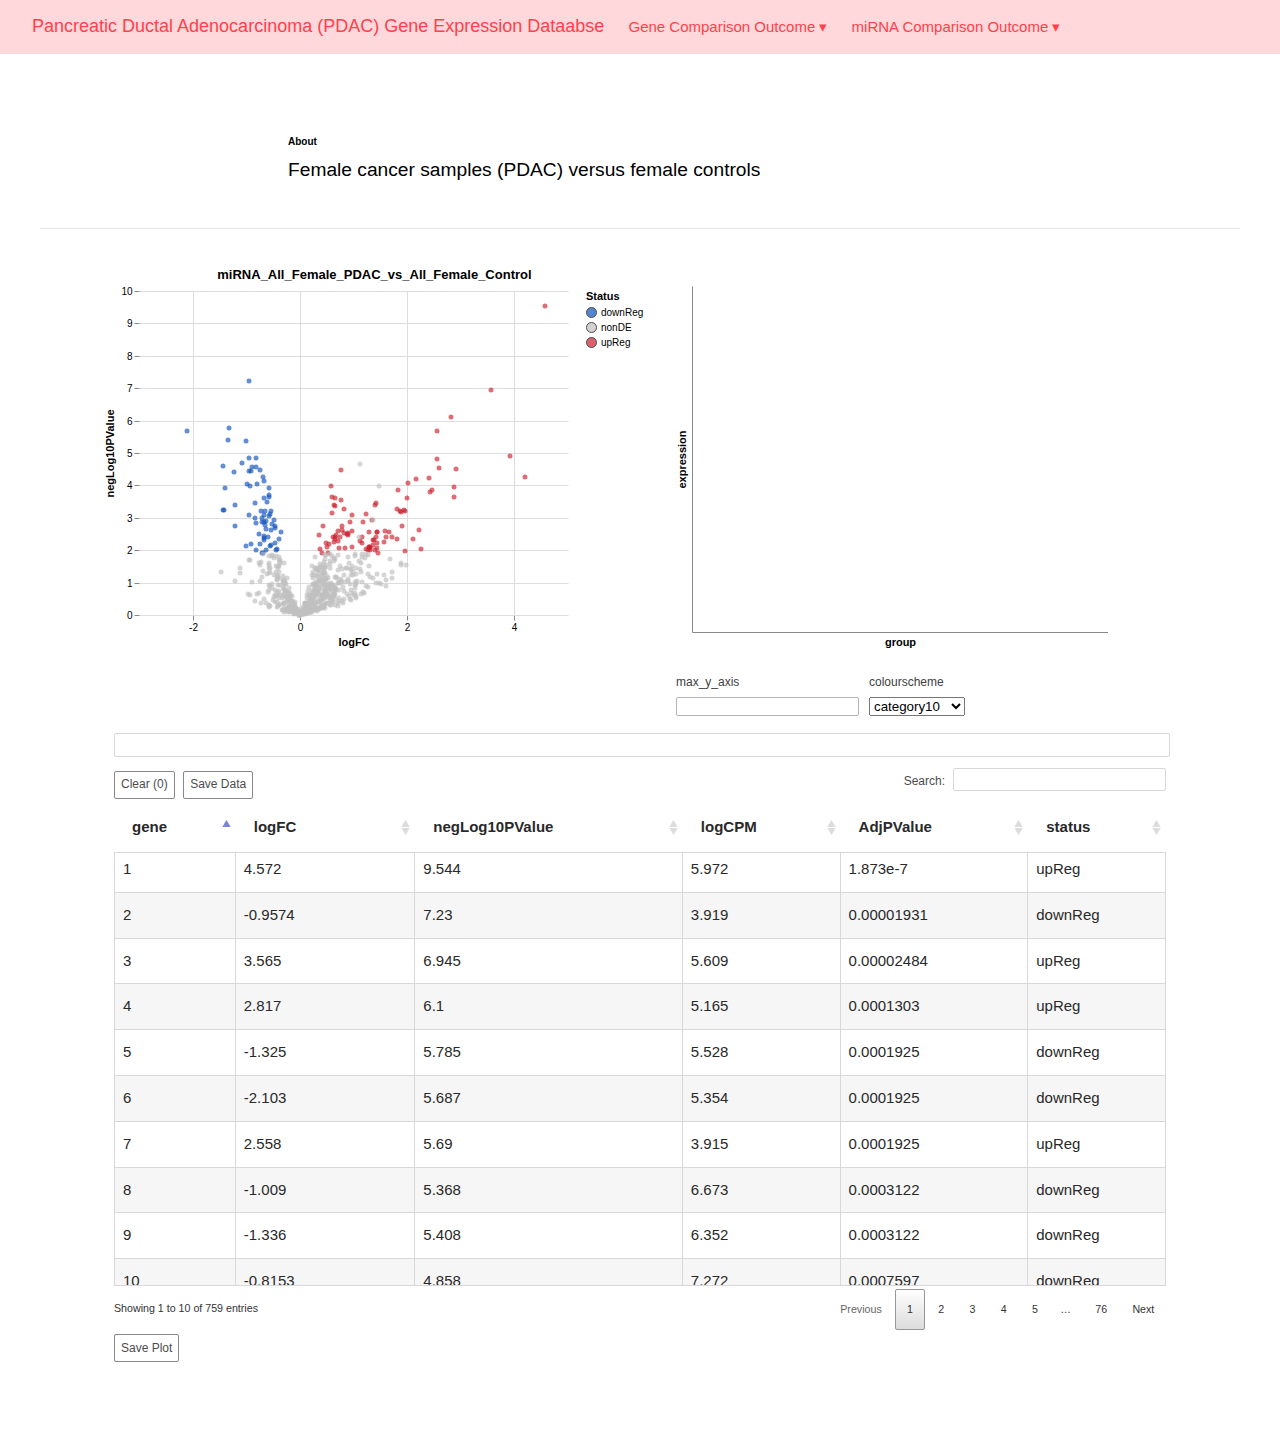
==== mirna_female_pdac.html @ bf3b990b "Add files via upload" ====
<!DOCTYPE html>

<html xmlns="http://www.w3.org/1999/xhtml" lang="" xml:lang="">

<head>
  <meta charset="utf-8"/>
  <meta name="viewport" content="width=device-width, initial-scale=1"/>
  <meta http-equiv="X-UA-Compatible" content="IE=Edge,chrome=1"/>
  <meta name="generator" content="distill" />

  <style type="text/css">
  /* Hide doc at startup (prevent jankiness while JS renders/transforms) */
  body {
    visibility: hidden;
  }
  </style>

 <!--radix_placeholder_import_source-->
 <!--/radix_placeholder_import_source-->

<style type="text/css">code{white-space: pre;}</style>
<style type="text/css" data-origin="pandoc">
pre > code.sourceCode { white-space: pre; position: relative; }
pre > code.sourceCode > span { display: inline-block; line-height: 1.25; }
pre > code.sourceCode > span:empty { height: 1.2em; }
.sourceCode { overflow: visible; }
code.sourceCode > span { color: inherit; text-decoration: inherit; }
div.sourceCode { margin: 1em 0; }
pre.sourceCode { margin: 0; }
@media screen {
div.sourceCode { overflow: auto; }
}
@media print {
pre > code.sourceCode { white-space: pre-wrap; }
pre > code.sourceCode > span { text-indent: -5em; padding-left: 5em; }
}
pre.numberSource code
  { counter-reset: source-line 0; }
pre.numberSource code > span
  { position: relative; left: -4em; counter-increment: source-line; }
pre.numberSource code > span > a:first-child::before
  { content: counter(source-line);
    position: relative; left: -1em; text-align: right; vertical-align: baseline;
    border: none; display: inline-block;
    -webkit-touch-callout: none; -webkit-user-select: none;
    -khtml-user-select: none; -moz-user-select: none;
    -ms-user-select: none; user-select: none;
    padding: 0 4px; width: 4em;
    color: #aaaaaa;
  }
pre.numberSource { margin-left: 3em; border-left: 1px solid #aaaaaa;  padding-left: 4px; }
div.sourceCode
  {   }
@media screen {
pre > code.sourceCode > span > a:first-child::before { text-decoration: underline; }
}
code span.al { color: #ad0000; } /* Alert */
code span.an { color: #5e5e5e; } /* Annotation */
code span.at { } /* Attribute */
code span.bn { color: #ad0000; } /* BaseN */
code span.bu { } /* BuiltIn */
code span.cf { color: #007ba5; } /* ControlFlow */
code span.ch { color: #20794d; } /* Char */
code span.cn { color: #8f5902; } /* Constant */
code span.co { color: #5e5e5e; } /* Comment */
code span.cv { color: #5e5e5e; font-style: italic; } /* CommentVar */
code span.do { color: #5e5e5e; font-style: italic; } /* Documentation */
code span.dt { color: #ad0000; } /* DataType */
code span.dv { color: #ad0000; } /* DecVal */
code span.er { color: #ad0000; } /* Error */
code span.ex { } /* Extension */
code span.fl { color: #ad0000; } /* Float */
code span.fu { color: #4758ab; } /* Function */
code span.im { } /* Import */
code span.in { color: #5e5e5e; } /* Information */
code span.kw { color: #007ba5; } /* Keyword */
code span.op { color: #5e5e5e; } /* Operator */
code span.ot { color: #007ba5; } /* Other */
code span.pp { color: #ad0000; } /* Preprocessor */
code span.sc { color: #5e5e5e; } /* SpecialChar */
code span.ss { color: #20794d; } /* SpecialString */
code span.st { color: #20794d; } /* String */
code span.va { color: #111111; } /* Variable */
code span.vs { color: #20794d; } /* VerbatimString */
code span.wa { color: #5e5e5e; font-style: italic; } /* Warning */
</style>


  <!--radix_placeholder_meta_tags-->
  <title>Pancreatic Ductal Adenocarcinoma (PDAC) Gene Expression Dataabse: About</title>

  <meta property="description" itemprop="description" content="Female cancer samples (PDAC) versus female controls"/>


  <!--  https://schema.org/Article -->
  <meta property="article:published" itemprop="datePublished" content="2022-06-15"/>
  <meta property="article:created" itemprop="dateCreated" content="2022-06-15"/>

  <!--  https://developers.facebook.com/docs/sharing/webmasters#markup -->
  <meta property="og:title" content="Pancreatic Ductal Adenocarcinoma (PDAC) Gene Expression Dataabse: About"/>
  <meta property="og:type" content="article"/>
  <meta property="og:description" content="Female cancer samples (PDAC) versus female controls"/>
  <meta property="og:locale" content="en_US"/>
  <meta property="og:site_name" content="Pancreatic Ductal Adenocarcinoma (PDAC) Gene Expression Dataabse"/>

  <!--  https://dev.twitter.com/cards/types/summary -->
  <meta property="twitter:card" content="summary"/>
  <meta property="twitter:title" content="Pancreatic Ductal Adenocarcinoma (PDAC) Gene Expression Dataabse: About"/>
  <meta property="twitter:description" content="Female cancer samples (PDAC) versus female controls"/>

  <!--/radix_placeholder_meta_tags-->
  <!--radix_placeholder_rmarkdown_metadata-->

  <script type="text/json" id="radix-rmarkdown-metadata">
  {"type":"list","attributes":{"names":{"type":"character","attributes":{},"value":["title","description","date","output"]}},"value":[{"type":"character","attributes":{},"value":["About"]},{"type":"character","attributes":{},"value":["Female cancer samples (PDAC) versus female controls"]},{"type":"character","attributes":{},"value":["2022-06-15"]},{"type":"character","attributes":{},"value":["distill::distill_article"]}]}
  </script>
  <!--/radix_placeholder_rmarkdown_metadata-->
  <!--radix_placeholder_navigation_in_header-->
  <meta name="distill:offset" content=""/>

  <script type="application/javascript">

    window.headroom_prevent_pin = false;

    window.document.addEventListener("DOMContentLoaded", function (event) {

      // initialize headroom for banner
      var header = $('header').get(0);
      var headerHeight = header.offsetHeight;
      var headroom = new Headroom(header, {
        tolerance: 5,
        onPin : function() {
          if (window.headroom_prevent_pin) {
            window.headroom_prevent_pin = false;
            headroom.unpin();
          }
        }
      });
      headroom.init();
      if(window.location.hash)
        headroom.unpin();
      $(header).addClass('headroom--transition');

      // offset scroll location for banner on hash change
      // (see: https://github.com/WickyNilliams/headroom.js/issues/38)
      window.addEventListener("hashchange", function(event) {
        window.scrollTo(0, window.pageYOffset - (headerHeight + 25));
      });

      // responsive menu
      $('.distill-site-header').each(function(i, val) {
        var topnav = $(this);
        var toggle = topnav.find('.nav-toggle');
        toggle.on('click', function() {
          topnav.toggleClass('responsive');
        });
      });

      // nav dropdowns
      $('.nav-dropbtn').click(function(e) {
        $(this).next('.nav-dropdown-content').toggleClass('nav-dropdown-active');
        $(this).parent().siblings('.nav-dropdown')
           .children('.nav-dropdown-content').removeClass('nav-dropdown-active');
      });
      $("body").click(function(e){
        $('.nav-dropdown-content').removeClass('nav-dropdown-active');
      });
      $(".nav-dropdown").click(function(e){
        e.stopPropagation();
      });
    });
  </script>

  <style type="text/css">

  /* Theme (user-documented overrideables for nav appearance) */

  .distill-site-nav {
    color: rgba(255, 255, 255, 0.8);
    background-color: #0F2E3D;
    font-size: 15px;
    font-weight: 300;
  }

  .distill-site-nav a {
    color: inherit;
    text-decoration: none;
  }

  .distill-site-nav a:hover {
    color: white;
  }

  @media print {
    .distill-site-nav {
      display: none;
    }
  }

  .distill-site-header {

  }

  .distill-site-footer {

  }


  /* Site Header */

  .distill-site-header {
    width: 100%;
    box-sizing: border-box;
    z-index: 3;
  }

  .distill-site-header .nav-left {
    display: inline-block;
    margin-left: 8px;
  }

  @media screen and (max-width: 768px) {
    .distill-site-header .nav-left {
      margin-left: 0;
    }
  }


  .distill-site-header .nav-right {
    float: right;
    margin-right: 8px;
  }

  .distill-site-header a,
  .distill-site-header .title {
    display: inline-block;
    text-align: center;
    padding: 14px 10px 14px 10px;
  }

  .distill-site-header .title {
    font-size: 18px;
    min-width: 150px;
  }

  .distill-site-header .logo {
    padding: 0;
  }

  .distill-site-header .logo img {
    display: none;
    max-height: 20px;
    width: auto;
    margin-bottom: -4px;
  }

  .distill-site-header .nav-image img {
    max-height: 18px;
    width: auto;
    display: inline-block;
    margin-bottom: -3px;
  }



  @media screen and (min-width: 1000px) {
    .distill-site-header .logo img {
      display: inline-block;
    }
    .distill-site-header .nav-left {
      margin-left: 20px;
    }
    .distill-site-header .nav-right {
      margin-right: 20px;
    }
    .distill-site-header .title {
      padding-left: 12px;
    }
  }


  .distill-site-header .nav-toggle {
    display: none;
  }

  .nav-dropdown {
    display: inline-block;
    position: relative;
  }

  .nav-dropdown .nav-dropbtn {
    border: none;
    outline: none;
    color: rgba(255, 255, 255, 0.8);
    padding: 16px 10px;
    background-color: transparent;
    font-family: inherit;
    font-size: inherit;
    font-weight: inherit;
    margin: 0;
    margin-top: 1px;
    z-index: 2;
  }

  .nav-dropdown-content {
    display: none;
    position: absolute;
    background-color: white;
    min-width: 200px;
    border: 1px solid rgba(0,0,0,0.15);
    border-radius: 4px;
    box-shadow: 0px 8px 16px 0px rgba(0,0,0,0.1);
    z-index: 1;
    margin-top: 2px;
    white-space: nowrap;
    padding-top: 4px;
    padding-bottom: 4px;
  }

  .nav-dropdown-content hr {
    margin-top: 4px;
    margin-bottom: 4px;
    border: none;
    border-bottom: 1px solid rgba(0, 0, 0, 0.1);
  }

  .nav-dropdown-active {
    display: block;
  }

  .nav-dropdown-content a, .nav-dropdown-content .nav-dropdown-header {
    color: black;
    padding: 6px 24px;
    text-decoration: none;
    display: block;
    text-align: left;
  }

  .nav-dropdown-content .nav-dropdown-header {
    display: block;
    padding: 5px 24px;
    padding-bottom: 0;
    text-transform: uppercase;
    font-size: 14px;
    color: #999999;
    white-space: nowrap;
  }

  .nav-dropdown:hover .nav-dropbtn {
    color: white;
  }

  .nav-dropdown-content a:hover {
    background-color: #ddd;
    color: black;
  }

  .nav-right .nav-dropdown-content {
    margin-left: -45%;
    right: 0;
  }

  @media screen and (max-width: 768px) {
    .distill-site-header a, .distill-site-header .nav-dropdown  {display: none;}
    .distill-site-header a.nav-toggle {
      float: right;
      display: block;
    }
    .distill-site-header .title {
      margin-left: 0;
    }
    .distill-site-header .nav-right {
      margin-right: 0;
    }
    .distill-site-header {
      overflow: hidden;
    }
    .nav-right .nav-dropdown-content {
      margin-left: 0;
    }
  }


  @media screen and (max-width: 768px) {
    .distill-site-header.responsive {position: relative; min-height: 500px; }
    .distill-site-header.responsive a.nav-toggle {
      position: absolute;
      right: 0;
      top: 0;
    }
    .distill-site-header.responsive a,
    .distill-site-header.responsive .nav-dropdown {
      display: block;
      text-align: left;
    }
    .distill-site-header.responsive .nav-left,
    .distill-site-header.responsive .nav-right {
      width: 100%;
    }
    .distill-site-header.responsive .nav-dropdown {float: none;}
    .distill-site-header.responsive .nav-dropdown-content {position: relative;}
    .distill-site-header.responsive .nav-dropdown .nav-dropbtn {
      display: block;
      width: 100%;
      text-align: left;
    }
  }

  /* Site Footer */

  .distill-site-footer {
    width: 100%;
    overflow: hidden;
    box-sizing: border-box;
    z-index: 3;
    margin-top: 30px;
    padding-top: 30px;
    padding-bottom: 30px;
    text-align: center;
  }

  /* Headroom */

  d-title {
    padding-top: 6rem;
  }

  @media print {
    d-title {
      padding-top: 4rem;
    }
  }

  .headroom {
    z-index: 1000;
    position: fixed;
    top: 0;
    left: 0;
    right: 0;
  }

  .headroom--transition {
    transition: all .4s ease-in-out;
  }

  .headroom--unpinned {
    top: -100px;
  }

  .headroom--pinned {
    top: 0;
  }

  /* adjust viewport for navbar height */
  /* helps vertically center bootstrap (non-distill) content */
  .min-vh-100 {
    min-height: calc(100vh - 100px) !important;
  }

  </style>

  <script src="site_libs/jquery-3.6.0/jquery-3.6.0.min.js"></script>
  <link href="site_libs/font-awesome-5.1.0/css/all.css" rel="stylesheet"/>
  <link href="site_libs/font-awesome-5.1.0/css/v4-shims.css" rel="stylesheet"/>
  <script src="site_libs/headroom-0.9.4/headroom.min.js"></script>
  <script src="site_libs/autocomplete-0.37.1/autocomplete.min.js"></script>
  <script src="site_libs/fuse-6.4.1/fuse.min.js"></script>

  <script type="application/javascript">

  function getMeta(metaName) {
    var metas = document.getElementsByTagName('meta');
    for (let i = 0; i < metas.length; i++) {
      if (metas[i].getAttribute('name') === metaName) {
        return metas[i].getAttribute('content');
      }
    }
    return '';
  }

  function offsetURL(url) {
    var offset = getMeta('distill:offset');
    return offset ? offset + '/' + url : url;
  }

  function createFuseIndex() {

    // create fuse index
    var options = {
      keys: [
        { name: 'title', weight: 20 },
        { name: 'categories', weight: 15 },
        { name: 'description', weight: 10 },
        { name: 'contents', weight: 5 },
      ],
      ignoreLocation: true,
      threshold: 0
    };
    var fuse = new window.Fuse([], options);

    // fetch the main search.json
    return fetch(offsetURL('search.json'))
      .then(function(response) {
        if (response.status == 200) {
          return response.json().then(function(json) {
            // index main articles
            json.articles.forEach(function(article) {
              fuse.add(article);
            });
            // download collections and index their articles
            return Promise.all(json.collections.map(function(collection) {
              return fetch(offsetURL(collection)).then(function(response) {
                if (response.status === 200) {
                  return response.json().then(function(articles) {
                    articles.forEach(function(article) {
                      fuse.add(article);
                    });
                  })
                } else {
                  return Promise.reject(
                    new Error('Unexpected status from search index request: ' +
                              response.status)
                  );
                }
              });
            })).then(function() {
              return fuse;
            });
          });

        } else {
          return Promise.reject(
            new Error('Unexpected status from search index request: ' +
                        response.status)
          );
        }
      });
  }

  window.document.addEventListener("DOMContentLoaded", function (event) {

    // get search element (bail if we don't have one)
    var searchEl = window.document.getElementById('distill-search');
    if (!searchEl)
      return;

    createFuseIndex()
      .then(function(fuse) {

        // make search box visible
        searchEl.classList.remove('hidden');

        // initialize autocomplete
        var options = {
          autoselect: true,
          hint: false,
          minLength: 2,
        };
        window.autocomplete(searchEl, options, [{
          source: function(query, callback) {
            const searchOptions = {
              isCaseSensitive: false,
              shouldSort: true,
              minMatchCharLength: 2,
              limit: 10,
            };
            var results = fuse.search(query, searchOptions);
            callback(results
              .map(function(result) { return result.item; })
            );
          },
          templates: {
            suggestion: function(suggestion) {
              var img = suggestion.preview && Object.keys(suggestion.preview).length > 0
                ? `<img src="${offsetURL(suggestion.preview)}"</img>`
                : '';
              var html = `
                <div class="search-item">
                  <h3>${suggestion.title}</h3>
                  <div class="search-item-description">
                    ${suggestion.description || ''}
                  </div>
                  <div class="search-item-preview">
                    ${img}
                  </div>
                </div>
              `;
              return html;
            }
          }
        }]).on('autocomplete:selected', function(event, suggestion) {
          window.location.href = offsetURL(suggestion.path);
        });
        // remove inline display style on autocompleter (we want to
        // manage responsive display via css)
        $('.algolia-autocomplete').css("display", "");
      })
      .catch(function(error) {
        console.log(error);
      });

  });

  </script>

  <style type="text/css">

  .nav-search {
    font-size: x-small;
  }

  /* Algolioa Autocomplete */

  .algolia-autocomplete {
    display: inline-block;
    margin-left: 10px;
    vertical-align: sub;
    background-color: white;
    color: black;
    padding: 6px;
    padding-top: 8px;
    padding-bottom: 0;
    border-radius: 6px;
    border: 1px #0F2E3D solid;
    width: 180px;
  }


  @media screen and (max-width: 768px) {
    .distill-site-nav .algolia-autocomplete {
      display: none;
      visibility: hidden;
    }
    .distill-site-nav.responsive .algolia-autocomplete {
      display: inline-block;
      visibility: visible;
    }
    .distill-site-nav.responsive .algolia-autocomplete .aa-dropdown-menu {
      margin-left: 0;
      width: 400px;
      max-height: 400px;
    }
  }

  .algolia-autocomplete .aa-input, .algolia-autocomplete .aa-hint {
    width: 90%;
    outline: none;
    border: none;
  }

  .algolia-autocomplete .aa-hint {
    color: #999;
  }
  .algolia-autocomplete .aa-dropdown-menu {
    width: 550px;
    max-height: 70vh;
    overflow-x: visible;
    overflow-y: scroll;
    padding: 5px;
    margin-top: 3px;
    margin-left: -150px;
    background-color: #fff;
    border-radius: 5px;
    border: 1px solid #999;
    border-top: none;
  }

  .algolia-autocomplete .aa-dropdown-menu .aa-suggestion {
    cursor: pointer;
    padding: 5px 4px;
    border-bottom: 1px solid #eee;
  }

  .algolia-autocomplete .aa-dropdown-menu .aa-suggestion:last-of-type {
    border-bottom: none;
    margin-bottom: 2px;
  }

  .algolia-autocomplete .aa-dropdown-menu .aa-suggestion .search-item {
    overflow: hidden;
    font-size: 0.8em;
    line-height: 1.4em;
  }

  .algolia-autocomplete .aa-dropdown-menu .aa-suggestion .search-item h3 {
    font-size: 1rem;
    margin-block-start: 0;
    margin-block-end: 5px;
  }

  .algolia-autocomplete .aa-dropdown-menu .aa-suggestion .search-item-description {
    display: inline-block;
    overflow: hidden;
    height: 2.8em;
    width: 80%;
    margin-right: 4%;
  }

  .algolia-autocomplete .aa-dropdown-menu .aa-suggestion .search-item-preview {
    display: inline-block;
    width: 15%;
  }

  .algolia-autocomplete .aa-dropdown-menu .aa-suggestion .search-item-preview img {
    height: 3em;
    width: auto;
    display: none;
  }

  .algolia-autocomplete .aa-dropdown-menu .aa-suggestion .search-item-preview img[src] {
    display: initial;
  }

  .algolia-autocomplete .aa-dropdown-menu .aa-suggestion.aa-cursor {
    background-color: #eee;
  }
  .algolia-autocomplete .aa-dropdown-menu .aa-suggestion em {
    font-weight: bold;
    font-style: normal;
  }

  </style>


  <!--/radix_placeholder_navigation_in_header-->
  <!--radix_placeholder_distill-->

  <style type="text/css">

  body {
    background-color: white;
  }

  .pandoc-table {
    width: 100%;
  }

  .pandoc-table>caption {
    margin-bottom: 10px;
  }

  .pandoc-table th:not([align]) {
    text-align: left;
  }

  .pagedtable-footer {
    font-size: 15px;
  }

  d-byline .byline {
    grid-template-columns: 2fr 2fr;
  }

  d-byline .byline h3 {
    margin-block-start: 1.5em;
  }

  d-byline .byline .authors-affiliations h3 {
    margin-block-start: 0.5em;
  }

  .authors-affiliations .orcid-id {
    width: 16px;
    height:16px;
    margin-left: 4px;
    margin-right: 4px;
    vertical-align: middle;
    padding-bottom: 2px;
  }

  d-title .dt-tags {
    margin-top: 1em;
    grid-column: text;
  }

  .dt-tags .dt-tag {
    text-decoration: none;
    display: inline-block;
    color: rgba(0,0,0,0.6);
    padding: 0em 0.4em;
    margin-right: 0.5em;
    margin-bottom: 0.4em;
    font-size: 70%;
    border: 1px solid rgba(0,0,0,0.2);
    border-radius: 3px;
    text-transform: uppercase;
    font-weight: 500;
  }

  d-article table.gt_table td,
  d-article table.gt_table th {
    border-bottom: none;
  }

  .html-widget {
    margin-bottom: 2.0em;
  }

  .l-screen-inset {
    padding-right: 16px;
  }

  .l-screen .caption {
    margin-left: 10px;
  }

  .shaded {
    background: rgb(247, 247, 247);
    padding-top: 20px;
    padding-bottom: 20px;
    border-top: 1px solid rgba(0, 0, 0, 0.1);
    border-bottom: 1px solid rgba(0, 0, 0, 0.1);
  }

  .shaded .html-widget {
    margin-bottom: 0;
    border: 1px solid rgba(0, 0, 0, 0.1);
  }

  .shaded .shaded-content {
    background: white;
  }

  .text-output {
    margin-top: 0;
    line-height: 1.5em;
  }

  .hidden {
    display: none !important;
  }

  d-article {
    padding-top: 2.5rem;
    padding-bottom: 30px;
  }

  d-appendix {
    padding-top: 30px;
  }

  d-article>p>img {
    width: 100%;
  }

  d-article h2 {
    margin: 1rem 0 1.5rem 0;
  }

  d-article h3 {
    margin-top: 1.5rem;
  }

  d-article iframe {
    border: 1px solid rgba(0, 0, 0, 0.1);
    margin-bottom: 2.0em;
    width: 100%;
  }

  /* Tweak code blocks */

  d-article div.sourceCode code,
  d-article pre code {
    font-family: Consolas, Monaco, 'Andale Mono', 'Ubuntu Mono', monospace;
  }

  d-article pre,
  d-article div.sourceCode,
  d-article div.sourceCode pre {
    overflow: auto;
  }

  d-article div.sourceCode {
    background-color: white;
  }

  d-article div.sourceCode pre {
    padding-left: 10px;
    font-size: 12px;
    border-left: 2px solid rgba(0,0,0,0.1);
  }

  d-article pre {
    font-size: 12px;
    color: black;
    background: none;
    margin-top: 0;
    text-align: left;
    white-space: pre;
    word-spacing: normal;
    word-break: normal;
    word-wrap: normal;
    line-height: 1.5;

    -moz-tab-size: 4;
    -o-tab-size: 4;
    tab-size: 4;

    -webkit-hyphens: none;
    -moz-hyphens: none;
    -ms-hyphens: none;
    hyphens: none;
  }

  d-article pre a {
    border-bottom: none;
  }

  d-article pre a:hover {
    border-bottom: none;
    text-decoration: underline;
  }

  d-article details {
    grid-column: text;
    margin-bottom: 0.8em;
  }

  @media(min-width: 768px) {

  d-article pre,
  d-article div.sourceCode,
  d-article div.sourceCode pre {
    overflow: visible !important;
  }

  d-article div.sourceCode pre {
    padding-left: 18px;
    font-size: 14px;
  }

  d-article pre {
    font-size: 14px;
  }

  }

  figure img.external {
    background: white;
    border: 1px solid rgba(0, 0, 0, 0.1);
    box-shadow: 0 1px 8px rgba(0, 0, 0, 0.1);
    padding: 18px;
    box-sizing: border-box;
  }

  /* CSS for d-contents */

  .d-contents {
    grid-column: text;
    color: rgba(0,0,0,0.8);
    font-size: 0.9em;
    padding-bottom: 1em;
    margin-bottom: 1em;
    padding-bottom: 0.5em;
    margin-bottom: 1em;
    padding-left: 0.25em;
    justify-self: start;
  }

  @media(min-width: 1000px) {
    .d-contents.d-contents-float {
      height: 0;
      grid-column-start: 1;
      grid-column-end: 4;
      justify-self: center;
      padding-right: 3em;
      padding-left: 2em;
    }
  }

  .d-contents nav h3 {
    font-size: 18px;
    margin-top: 0;
    margin-bottom: 1em;
  }

  .d-contents li {
    list-style-type: none
  }

  .d-contents nav > ul {
    padding-left: 0;
  }

  .d-contents ul {
    padding-left: 1em
  }

  .d-contents nav ul li {
    margin-top: 0.6em;
    margin-bottom: 0.2em;
  }

  .d-contents nav a {
    font-size: 13px;
    border-bottom: none;
    text-decoration: none
    color: rgba(0, 0, 0, 0.8);
  }

  .d-contents nav a:hover {
    text-decoration: underline solid rgba(0, 0, 0, 0.6)
  }

  .d-contents nav > ul > li > a {
    font-weight: 600;
  }

  .d-contents nav > ul > li > ul {
    font-weight: inherit;
  }

  .d-contents nav > ul > li > ul > li {
    margin-top: 0.2em;
  }


  .d-contents nav ul {
    margin-top: 0;
    margin-bottom: 0.25em;
  }

  .d-article-with-toc h2:nth-child(2) {
    margin-top: 0;
  }


  /* Figure */

  .figure {
    position: relative;
    margin-bottom: 2.5em;
    margin-top: 1.5em;
  }

  .figure img {
    width: 100%;
  }

  .figure .caption {
    color: rgba(0, 0, 0, 0.6);
    font-size: 12px;
    line-height: 1.5em;
  }

  .figure img.external {
    background: white;
    border: 1px solid rgba(0, 0, 0, 0.1);
    box-shadow: 0 1px 8px rgba(0, 0, 0, 0.1);
    padding: 18px;
    box-sizing: border-box;
  }

  .figure .caption a {
    color: rgba(0, 0, 0, 0.6);
  }

  .figure .caption b,
  .figure .caption strong, {
    font-weight: 600;
    color: rgba(0, 0, 0, 1.0);
  }

  /* Citations */

  d-article .citation {
    color: inherit;
    cursor: inherit;
  }

  div.hanging-indent{
    margin-left: 1em; text-indent: -1em;
  }

  /* Citation hover box */

  .tippy-box[data-theme~=light-border] {
    background-color: rgba(250, 250, 250, 0.95);
  }

  .tippy-content > p {
    margin-bottom: 0;
    padding: 2px;
  }


  /* Tweak 1000px media break to show more text */

  @media(min-width: 1000px) {
    .base-grid,
    distill-header,
    d-title,
    d-abstract,
    d-article,
    d-appendix,
    distill-appendix,
    d-byline,
    d-footnote-list,
    d-citation-list,
    distill-footer {
      grid-template-columns: [screen-start] 1fr [page-start kicker-start] 80px [middle-start] 50px [text-start kicker-end] 65px 65px 65px 65px 65px 65px 65px 65px [text-end gutter-start] 65px [middle-end] 65px [page-end gutter-end] 1fr [screen-end];
      grid-column-gap: 16px;
    }

    .grid {
      grid-column-gap: 16px;
    }

    d-article {
      font-size: 1.06rem;
      line-height: 1.7em;
    }
    figure .caption, .figure .caption, figure figcaption {
      font-size: 13px;
    }
  }

  @media(min-width: 1180px) {
    .base-grid,
    distill-header,
    d-title,
    d-abstract,
    d-article,
    d-appendix,
    distill-appendix,
    d-byline,
    d-footnote-list,
    d-citation-list,
    distill-footer {
      grid-template-columns: [screen-start] 1fr [page-start kicker-start] 60px [middle-start] 60px [text-start kicker-end] 60px 60px 60px 60px 60px 60px 60px 60px [text-end gutter-start] 60px [middle-end] 60px [page-end gutter-end] 1fr [screen-end];
      grid-column-gap: 32px;
    }

    .grid {
      grid-column-gap: 32px;
    }
  }


  /* Get the citation styles for the appendix (not auto-injected on render since
     we do our own rendering of the citation appendix) */

  d-appendix .citation-appendix,
  .d-appendix .citation-appendix {
    font-size: 11px;
    line-height: 15px;
    border-left: 1px solid rgba(0, 0, 0, 0.1);
    padding-left: 18px;
    border: 1px solid rgba(0,0,0,0.1);
    background: rgba(0, 0, 0, 0.02);
    padding: 10px 18px;
    border-radius: 3px;
    color: rgba(150, 150, 150, 1);
    overflow: hidden;
    margin-top: -12px;
    white-space: pre-wrap;
    word-wrap: break-word;
  }

  /* Include appendix styles here so they can be overridden */

  d-appendix {
    contain: layout style;
    font-size: 0.8em;
    line-height: 1.7em;
    margin-top: 60px;
    margin-bottom: 0;
    border-top: 1px solid rgba(0, 0, 0, 0.1);
    color: rgba(0,0,0,0.5);
    padding-top: 60px;
    padding-bottom: 48px;
  }

  d-appendix h3 {
    grid-column: page-start / text-start;
    font-size: 15px;
    font-weight: 500;
    margin-top: 1em;
    margin-bottom: 0;
    color: rgba(0,0,0,0.65);
  }

  d-appendix h3 + * {
    margin-top: 1em;
  }

  d-appendix ol {
    padding: 0 0 0 15px;
  }

  @media (min-width: 768px) {
    d-appendix ol {
      padding: 0 0 0 30px;
      margin-left: -30px;
    }
  }

  d-appendix li {
    margin-bottom: 1em;
  }

  d-appendix a {
    color: rgba(0, 0, 0, 0.6);
  }

  d-appendix > * {
    grid-column: text;
  }

  d-appendix > d-footnote-list,
  d-appendix > d-citation-list,
  d-appendix > distill-appendix {
    grid-column: screen;
  }

  /* Include footnote styles here so they can be overridden */

  d-footnote-list {
    contain: layout style;
  }

  d-footnote-list > * {
    grid-column: text;
  }

  d-footnote-list a.footnote-backlink {
    color: rgba(0,0,0,0.3);
    padding-left: 0.5em;
  }



  /* Anchor.js */

  .anchorjs-link {
    /*transition: all .25s linear; */
    text-decoration: none;
    border-bottom: none;
  }
  *:hover > .anchorjs-link {
    margin-left: -1.125em !important;
    text-decoration: none;
    border-bottom: none;
  }

  /* Social footer */

  .social_footer {
    margin-top: 30px;
    margin-bottom: 0;
    color: rgba(0,0,0,0.67);
  }

  .disqus-comments {
    margin-right: 30px;
  }

  .disqus-comment-count {
    border-bottom: 1px solid rgba(0, 0, 0, 0.4);
    cursor: pointer;
  }

  #disqus_thread {
    margin-top: 30px;
  }

  .article-sharing a {
    border-bottom: none;
    margin-right: 8px;
  }

  .article-sharing a:hover {
    border-bottom: none;
  }

  .sidebar-section.subscribe {
    font-size: 12px;
    line-height: 1.6em;
  }

  .subscribe p {
    margin-bottom: 0.5em;
  }


  .article-footer .subscribe {
    font-size: 15px;
    margin-top: 45px;
  }


  .sidebar-section.custom {
    font-size: 12px;
    line-height: 1.6em;
  }

  .custom p {
    margin-bottom: 0.5em;
  }

  /* Styles for listing layout (hide title) */
  .layout-listing d-title, .layout-listing .d-title {
    display: none;
  }

  /* Styles for posts lists (not auto-injected) */


  .posts-with-sidebar {
    padding-left: 45px;
    padding-right: 45px;
  }

  .posts-list .description h2,
  .posts-list .description p {
    font-family: -apple-system, BlinkMacSystemFont, "Segoe UI", Roboto, Oxygen, Ubuntu, Cantarell, "Fira Sans", "Droid Sans", "Helvetica Neue", Arial, sans-serif;
  }

  .posts-list .description h2 {
    font-weight: 700;
    border-bottom: none;
    padding-bottom: 0;
  }

  .posts-list h2.post-tag {
    border-bottom: 1px solid rgba(0, 0, 0, 0.2);
    padding-bottom: 12px;
  }
  .posts-list {
    margin-top: 60px;
    margin-bottom: 24px;
  }

  .posts-list .post-preview {
    text-decoration: none;
    overflow: hidden;
    display: block;
    border-bottom: 1px solid rgba(0, 0, 0, 0.1);
    padding: 24px 0;
  }

  .post-preview-last {
    border-bottom: none !important;
  }

  .posts-list .posts-list-caption {
    grid-column: screen;
    font-weight: 400;
  }

  .posts-list .post-preview h2 {
    margin: 0 0 6px 0;
    line-height: 1.2em;
    font-style: normal;
    font-size: 24px;
  }

  .posts-list .post-preview p {
    margin: 0 0 12px 0;
    line-height: 1.4em;
    font-size: 16px;
  }

  .posts-list .post-preview .thumbnail {
    box-sizing: border-box;
    margin-bottom: 24px;
    position: relative;
    max-width: 500px;
  }
  .posts-list .post-preview img {
    width: 100%;
    display: block;
  }

  .posts-list .metadata {
    font-size: 12px;
    line-height: 1.4em;
    margin-bottom: 18px;
  }

  .posts-list .metadata > * {
    display: inline-block;
  }

  .posts-list .metadata .publishedDate {
    margin-right: 2em;
  }

  .posts-list .metadata .dt-authors {
    display: block;
    margin-top: 0.3em;
    margin-right: 2em;
  }

  .posts-list .dt-tags {
    display: block;
    line-height: 1em;
  }

  .posts-list .dt-tags .dt-tag {
    display: inline-block;
    color: rgba(0,0,0,0.6);
    padding: 0.3em 0.4em;
    margin-right: 0.2em;
    margin-bottom: 0.4em;
    font-size: 60%;
    border: 1px solid rgba(0,0,0,0.2);
    border-radius: 3px;
    text-transform: uppercase;
    font-weight: 500;
  }

  .posts-list img {
    opacity: 1;
  }

  .posts-list img[data-src] {
    opacity: 0;
  }

  .posts-more {
    clear: both;
  }


  .posts-sidebar {
    font-size: 16px;
  }

  .posts-sidebar h3 {
    font-size: 16px;
    margin-top: 0;
    margin-bottom: 0.5em;
    font-weight: 400;
    text-transform: uppercase;
  }

  .sidebar-section {
    margin-bottom: 30px;
  }

  .categories ul {
    list-style-type: none;
    margin: 0;
    padding: 0;
  }

  .categories li {
    color: rgba(0, 0, 0, 0.8);
    margin-bottom: 0;
  }

  .categories li>a {
    border-bottom: none;
  }

  .categories li>a:hover {
    border-bottom: 1px solid rgba(0, 0, 0, 0.4);
  }

  .categories .active {
    font-weight: 600;
  }

  .categories .category-count {
    color: rgba(0, 0, 0, 0.4);
  }


  @media(min-width: 768px) {
    .posts-list .post-preview h2 {
      font-size: 26px;
    }
    .posts-list .post-preview .thumbnail {
      float: right;
      width: 30%;
      margin-bottom: 0;
    }
    .posts-list .post-preview .description {
      float: left;
      width: 45%;
    }
    .posts-list .post-preview .metadata {
      float: left;
      width: 20%;
      margin-top: 8px;
    }
    .posts-list .post-preview p {
      margin: 0 0 12px 0;
      line-height: 1.5em;
      font-size: 16px;
    }
    .posts-with-sidebar .posts-list {
      float: left;
      width: 75%;
    }
    .posts-with-sidebar .posts-sidebar {
      float: right;
      width: 20%;
      margin-top: 60px;
      padding-top: 24px;
      padding-bottom: 24px;
    }
  }


  /* Improve display for browsers without grid (IE/Edge <= 15) */

  .downlevel {
    line-height: 1.6em;
    font-family: -apple-system, BlinkMacSystemFont, "Segoe UI", Roboto, Oxygen, Ubuntu, Cantarell, "Fira Sans", "Droid Sans", "Helvetica Neue", Arial, sans-serif;
    margin: 0;
  }

  .downlevel .d-title {
    padding-top: 6rem;
    padding-bottom: 1.5rem;
  }

  .downlevel .d-title h1 {
    font-size: 50px;
    font-weight: 700;
    line-height: 1.1em;
    margin: 0 0 0.5rem;
  }

  .downlevel .d-title p {
    font-weight: 300;
    font-size: 1.2rem;
    line-height: 1.55em;
    margin-top: 0;
  }

  .downlevel .d-byline {
    padding-top: 0.8em;
    padding-bottom: 0.8em;
    font-size: 0.8rem;
    line-height: 1.8em;
  }

  .downlevel .section-separator {
    border: none;
    border-top: 1px solid rgba(0, 0, 0, 0.1);
  }

  .downlevel .d-article {
    font-size: 1.06rem;
    line-height: 1.7em;
    padding-top: 1rem;
    padding-bottom: 2rem;
  }


  .downlevel .d-appendix {
    padding-left: 0;
    padding-right: 0;
    max-width: none;
    font-size: 0.8em;
    line-height: 1.7em;
    margin-bottom: 0;
    color: rgba(0,0,0,0.5);
    padding-top: 40px;
    padding-bottom: 48px;
  }

  .downlevel .footnotes ol {
    padding-left: 13px;
  }

  .downlevel .base-grid,
  .downlevel .distill-header,
  .downlevel .d-title,
  .downlevel .d-abstract,
  .downlevel .d-article,
  .downlevel .d-appendix,
  .downlevel .distill-appendix,
  .downlevel .d-byline,
  .downlevel .d-footnote-list,
  .downlevel .d-citation-list,
  .downlevel .distill-footer,
  .downlevel .appendix-bottom,
  .downlevel .posts-container {
    padding-left: 40px;
    padding-right: 40px;
  }

  @media(min-width: 768px) {
    .downlevel .base-grid,
    .downlevel .distill-header,
    .downlevel .d-title,
    .downlevel .d-abstract,
    .downlevel .d-article,
    .downlevel .d-appendix,
    .downlevel .distill-appendix,
    .downlevel .d-byline,
    .downlevel .d-footnote-list,
    .downlevel .d-citation-list,
    .downlevel .distill-footer,
    .downlevel .appendix-bottom,
    .downlevel .posts-container {
    padding-left: 150px;
    padding-right: 150px;
    max-width: 900px;
  }
  }

  .downlevel pre code {
    display: block;
    border-left: 2px solid rgba(0, 0, 0, .1);
    padding: 0 0 0 20px;
    font-size: 14px;
  }

  .downlevel code, .downlevel pre {
    color: black;
    background: none;
    font-family: Consolas, Monaco, 'Andale Mono', 'Ubuntu Mono', monospace;
    text-align: left;
    white-space: pre;
    word-spacing: normal;
    word-break: normal;
    word-wrap: normal;
    line-height: 1.5;

    -moz-tab-size: 4;
    -o-tab-size: 4;
    tab-size: 4;

    -webkit-hyphens: none;
    -moz-hyphens: none;
    -ms-hyphens: none;
    hyphens: none;
  }

  .downlevel .posts-list .post-preview {
    color: inherit;
  }



  </style>

  <script type="application/javascript">

  function is_downlevel_browser() {
    if (bowser.isUnsupportedBrowser({ msie: "12", msedge: "16"},
                                   window.navigator.userAgent)) {
      return true;
    } else {
      return window.load_distill_framework === undefined;
    }
  }

  // show body when load is complete
  function on_load_complete() {

    // add anchors
    if (window.anchors) {
      window.anchors.options.placement = 'left';
      window.anchors.add('d-article > h2, d-article > h3, d-article > h4, d-article > h5');
    }


    // set body to visible
    document.body.style.visibility = 'visible';

    // force redraw for leaflet widgets
    if (window.HTMLWidgets) {
      var maps = window.HTMLWidgets.findAll(".leaflet");
      $.each(maps, function(i, el) {
        var map = this.getMap();
        map.invalidateSize();
        map.eachLayer(function(layer) {
          if (layer instanceof L.TileLayer)
            layer.redraw();
        });
      });
    }

    // trigger 'shown' so htmlwidgets resize
    $('d-article').trigger('shown');
  }

  function init_distill() {

    init_common();

    // create front matter
    var front_matter = $('<d-front-matter></d-front-matter>');
    $('#distill-front-matter').wrap(front_matter);

    // create d-title
    $('.d-title').changeElementType('d-title');

    // create d-byline
    var byline = $('<d-byline></d-byline>');
    $('.d-byline').replaceWith(byline);

    // create d-article
    var article = $('<d-article></d-article>');
    $('.d-article').wrap(article).children().unwrap();

    // move posts container into article
    $('.posts-container').appendTo($('d-article'));

    // create d-appendix
    $('.d-appendix').changeElementType('d-appendix');

    // flag indicating that we have appendix items
    var appendix = $('.appendix-bottom').children('h3').length > 0;

    // replace footnotes with <d-footnote>
    $('.footnote-ref').each(function(i, val) {
      appendix = true;
      var href = $(this).attr('href');
      var id = href.replace('#', '');
      var fn = $('#' + id);
      var fn_p = $('#' + id + '>p');
      fn_p.find('.footnote-back').remove();
      var text = fn_p.html();
      var dtfn = $('<d-footnote></d-footnote>');
      dtfn.html(text);
      $(this).replaceWith(dtfn);
    });
    // remove footnotes
    $('.footnotes').remove();

    // move refs into #references-listing
    $('#references-listing').replaceWith($('#refs'));

    $('h1.appendix, h2.appendix').each(function(i, val) {
      $(this).changeElementType('h3');
    });
    $('h3.appendix').each(function(i, val) {
      var id = $(this).attr('id');
      $('.d-contents a[href="#' + id + '"]').parent().remove();
      appendix = true;
      $(this).nextUntil($('h1, h2, h3')).addBack().appendTo($('d-appendix'));
    });

    // show d-appendix if we have appendix content
    $("d-appendix").css('display', appendix ? 'grid' : 'none');

    // localize layout chunks to just output
    $('.layout-chunk').each(function(i, val) {

      // capture layout
      var layout = $(this).attr('data-layout');

      // apply layout to markdown level block elements
      var elements = $(this).children().not('details, div.sourceCode, pre, script');
      elements.each(function(i, el) {
        var layout_div = $('<div class="' + layout + '"></div>');
        if (layout_div.hasClass('shaded')) {
          var shaded_content = $('<div class="shaded-content"></div>');
          $(this).wrap(shaded_content);
          $(this).parent().wrap(layout_div);
        } else {
          $(this).wrap(layout_div);
        }
      });


      // unwrap the layout-chunk div
      $(this).children().unwrap();
    });

    // remove code block used to force  highlighting css
    $('.distill-force-highlighting-css').parent().remove();

    // remove empty line numbers inserted by pandoc when using a
    // custom syntax highlighting theme
    $('code.sourceCode a:empty').remove();

    // load distill framework
    load_distill_framework();

    // wait for window.distillRunlevel == 4 to do post processing
    function distill_post_process() {

      if (!window.distillRunlevel || window.distillRunlevel < 4)
        return;

      // hide author/affiliations entirely if we have no authors
      var front_matter = JSON.parse($("#distill-front-matter").html());
      var have_authors = front_matter.authors && front_matter.authors.length > 0;
      if (!have_authors)
        $('d-byline').addClass('hidden');

      // article with toc class
      $('.d-contents').parent().addClass('d-article-with-toc');

      // strip links that point to #
      $('.authors-affiliations').find('a[href="#"]').removeAttr('href');

      // add orcid ids
      $('.authors-affiliations').find('.author').each(function(i, el) {
        var orcid_id = front_matter.authors[i].orcidID;
        if (orcid_id) {
          var a = $('<a></a>');
          a.attr('href', 'https://orcid.org/' + orcid_id);
          var img = $('<img></img>');
          img.addClass('orcid-id');
          img.attr('alt', 'ORCID ID');
          img.attr('src','[data-uri]');
          a.append(img);
          $(this).append(a);
        }
      });

      // hide elements of author/affiliations grid that have no value
      function hide_byline_column(caption) {
        $('d-byline').find('h3:contains("' + caption + '")').parent().css('visibility', 'hidden');
      }

      // affiliations
      var have_affiliations = false;
      for (var i = 0; i<front_matter.authors.length; ++i) {
        var author = front_matter.authors[i];
        if (author.affiliation !== "&nbsp;") {
          have_affiliations = true;
          break;
        }
      }
      if (!have_affiliations)
        $('d-byline').find('h3:contains("Affiliations")').css('visibility', 'hidden');

      // published date
      if (!front_matter.publishedDate)
        hide_byline_column("Published");

      // document object identifier
      var doi = $('d-byline').find('h3:contains("DOI")');
      var doi_p = doi.next().empty();
      if (!front_matter.doi) {
        // if we have a citation and valid citationText then link to that
        if ($('#citation').length > 0 && front_matter.citationText) {
          doi.html('Citation');
          $('<a href="#citation"></a>')
            .text(front_matter.citationText)
            .appendTo(doi_p);
        } else {
          hide_byline_column("DOI");
        }
      } else {
        $('<a></a>')
           .attr('href', "https://doi.org/" + front_matter.doi)
           .html(front_matter.doi)
           .appendTo(doi_p);
      }

       // change plural form of authors/affiliations
      if (front_matter.authors.length === 1) {
        var grid = $('.authors-affiliations');
        grid.children('h3:contains("Authors")').text('Author');
        grid.children('h3:contains("Affiliations")').text('Affiliation');
      }

      // remove d-appendix and d-footnote-list local styles
      $('d-appendix > style:first-child').remove();
      $('d-footnote-list > style:first-child').remove();

      // move appendix-bottom entries to the bottom
      $('.appendix-bottom').appendTo('d-appendix').children().unwrap();
      $('.appendix-bottom').remove();

      // hoverable references
      $('span.citation[data-cites]').each(function() {
        var refs = $(this).attr('data-cites').split(" ");
        var refHtml = refs.map(function(ref) {
          return "<p>" + $('#ref-' + ref).html() + "</p>";
        }).join("\n");
        window.tippy(this, {
          allowHTML: true,
          content: refHtml,
          maxWidth: 500,
          interactive: true,
          interactiveBorder: 10,
          theme: 'light-border',
          placement: 'bottom-start'
        });
      });

      // clear polling timer
      clearInterval(tid);

      // show body now that everything is ready
      on_load_complete();
    }

    var tid = setInterval(distill_post_process, 50);
    distill_post_process();

  }

  function init_downlevel() {

    init_common();

     // insert hr after d-title
    $('.d-title').after($('<hr class="section-separator"/>'));

    // check if we have authors
    var front_matter = JSON.parse($("#distill-front-matter").html());
    var have_authors = front_matter.authors && front_matter.authors.length > 0;

    // manage byline/border
    if (!have_authors)
      $('.d-byline').remove();
    $('.d-byline').after($('<hr class="section-separator"/>'));
    $('.d-byline a').remove();

    // remove toc
    $('.d-contents').remove();

    // move appendix elements
    $('h1.appendix, h2.appendix').each(function(i, val) {
      $(this).changeElementType('h3');
    });
    $('h3.appendix').each(function(i, val) {
      $(this).nextUntil($('h1, h2, h3')).addBack().appendTo($('.d-appendix'));
    });


    // inject headers into references and footnotes
    var refs_header = $('<h3></h3>');
    refs_header.text('References');
    $('#refs').prepend(refs_header);

    var footnotes_header = $('<h3></h3');
    footnotes_header.text('Footnotes');
    $('.footnotes').children('hr').first().replaceWith(footnotes_header);

    // move appendix-bottom entries to the bottom
    $('.appendix-bottom').appendTo('.d-appendix').children().unwrap();
    $('.appendix-bottom').remove();

    // remove appendix if it's empty
    if ($('.d-appendix').children().length === 0)
      $('.d-appendix').remove();

    // prepend separator above appendix
    $('.d-appendix').before($('<hr class="section-separator" style="clear: both"/>'));

    // trim code
    $('pre>code').each(function(i, val) {
      $(this).html($.trim($(this).html()));
    });

    // move posts-container right before article
    $('.posts-container').insertBefore($('.d-article'));

    $('body').addClass('downlevel');

    on_load_complete();
  }


  function init_common() {

    // jquery plugin to change element types
    (function($) {
      $.fn.changeElementType = function(newType) {
        var attrs = {};

        $.each(this[0].attributes, function(idx, attr) {
          attrs[attr.nodeName] = attr.nodeValue;
        });

        this.replaceWith(function() {
          return $("<" + newType + "/>", attrs).append($(this).contents());
        });
      };
    })(jQuery);

    // prevent underline for linked images
    $('a > img').parent().css({'border-bottom' : 'none'});

    // mark non-body figures created by knitr chunks as 100% width
    $('.layout-chunk').each(function(i, val) {
      var figures = $(this).find('img, .html-widget');
      if ($(this).attr('data-layout') !== "l-body") {
        figures.css('width', '100%');
      } else {
        figures.css('max-width', '100%');
        figures.filter("[width]").each(function(i, val) {
          var fig = $(this);
          fig.css('width', fig.attr('width') + 'px');
        });

      }
    });

    // auto-append index.html to post-preview links in file: protocol
    // and in rstudio ide preview
    $('.post-preview').each(function(i, val) {
      if (window.location.protocol === "file:")
        $(this).attr('href', $(this).attr('href') + "index.html");
    });

    // get rid of index.html references in header
    if (window.location.protocol !== "file:") {
      $('.distill-site-header a[href]').each(function(i,val) {
        $(this).attr('href', $(this).attr('href').replace("index.html", "./"));
      });
    }

    // add class to pandoc style tables
    $('tr.header').parent('thead').parent('table').addClass('pandoc-table');
    $('.kable-table').children('table').addClass('pandoc-table');

    // add figcaption style to table captions
    $('caption').parent('table').addClass("figcaption");

    // initialize posts list
    if (window.init_posts_list)
      window.init_posts_list();

    // implmement disqus comment link
    $('.disqus-comment-count').click(function() {
      window.headroom_prevent_pin = true;
      $('#disqus_thread').toggleClass('hidden');
      if (!$('#disqus_thread').hasClass('hidden')) {
        var offset = $(this).offset();
        $(window).resize();
        $('html, body').animate({
          scrollTop: offset.top - 35
        });
      }
    });
  }

  document.addEventListener('DOMContentLoaded', function() {
    if (is_downlevel_browser())
      init_downlevel();
    else
      window.addEventListener('WebComponentsReady', init_distill);
  });

  </script>

  <style type="text/css">
  /* base variables */

  /* Edit the CSS properties in this file to create a custom
     Distill theme. Only edit values in the right column
     for each row; values shown are the CSS defaults.
     To return any property to the default,
     you may set its value to: unset
     All rows must end with a semi-colon.                      */

  /* Optional: embed custom fonts here with `@import`          */
  /* This must remain at the top of this file.                 */



  html {
    /*-- Main font sizes --*/
    --title-size:      50px;
    --body-size:       1.06rem;
    --code-size:       14px;
    --aside-size:      12px;
    --fig-cap-size:    13px;
    /*-- Main font colors --*/
    --title-color:     #000000;
    --header-color:    rgba(0, 0, 0, 0.8);
    --body-color:      rgba(0, 0, 0, 0.8);
    --aside-color:     rgba(0, 0, 0, 0.6);
    --fig-cap-color:   rgba(0, 0, 0, 0.6);
    /*-- Specify custom fonts ~~~ must be imported above   --*/
    --heading-font:    sans-serif;
    --mono-font:       monospace;
    --body-font:       sans-serif;
    --navbar-font:     sans-serif;  /* websites + blogs only */
  }

  /*-- ARTICLE METADATA --*/
  d-byline {
    --heading-size:    0.6rem;
    --heading-color:   rgba(0, 0, 0, 0.5);
    --body-size:       0.8rem;
    --body-color:      rgba(0, 0, 0, 0.8);
  }

  /*-- ARTICLE TABLE OF CONTENTS --*/
  .d-contents {
    --heading-size:    18px;
    --contents-size:   13px;
  }

  /*-- ARTICLE APPENDIX --*/
  d-appendix {
    --heading-size:    15px;
    --heading-color:   rgba(0, 0, 0, 0.65);
    --text-size:       0.8em;
    --text-color:      rgba(0, 0, 0, 0.5);
  }

  /*-- WEBSITE HEADER + FOOTER --*/
  /* These properties only apply to Distill sites and blogs  */

  .distill-site-header {
    --title-size:       18px;
    --text-color:       rgba(255, 255, 255, 0.8);
    --text-size:        15px;
    --hover-color:      white;
    --bkgd-color:       #0F2E3D;
  }

  .distill-site-footer {
    --text-color:       rgba(255, 255, 255, 0.8);
    --text-size:        15px;
    --hover-color:      white;
    --bkgd-color:       #0F2E3D;
  }

  /*-- Additional custom styles --*/
  /* Add any additional CSS rules below                      */
  </style>
  <style type="text/css">
  /* base variables */

  /* Edit the CSS properties in this file to create a custom
     Distill theme. Only edit values in the right column
     for each row; values shown are the CSS defaults.
     To return any property to the default,
     you may set its value to: unset
     All rows must end with a semi-colon.                      */

  /* Optional: embed custom fonts here with `@import`          */
  /* This must remain at the top of this file.                 */
  @import url('https://fonts.googleapis.com/css2?family=Amiri');
  @import url('https://fonts.googleapis.com/css2?family=Bitter');
  @import url('https://fonts.googleapis.com/css2?family=DM+Mono');



  html {
    /*-- Main font sizes --*/
    --title-size:      10px;
    --body-size:       2rem;
    --code-size:       12px;
    --aside-size:      2px;
    --fig-cap-size:    5px;
    /*-- Main font colors --*/
    --title-color:     #000000;
    --header-color:    rgba(0, 0, 0, 0.8);
    --body-color:      rgba(0, 0, 0, 0.8);
    --aside-color:     rgba(0, 0, 0, 0.6);
    --fig-cap-color:   rgba(0, 0, 0, 0.6);
    /*-- Specify custom fonts ~~~ must be imported above   --*/
    --heading-font:    sans-serif;
    --mono-font:       monospace;
    --body-font:       sans-serif;
    --navbar-font:     sans-serif;  /* websites + blogs only */
  }

  /*-- ARTICLE METADATA --*/
  d-byline {
    --heading-size:    0.6rem;
    --heading-color:   rgba(0, 0, 0, 0.5);
    --body-size:       0.8rem;
    --body-color:      rgba(0, 0, 0, 0.8);
  }

  /*-- ARTICLE TABLE OF CONTENTS --*/
  .d-contents {
    --heading-size:    18px;
    --contents-size:   13px;
  }

  /*-- ARTICLE APPENDIX --*/
  d-appendix {
    --heading-size:    15px;
    --heading-color:   rgba(0, 0, 0, 0.65);
    --text-size:       0.8em;
    --text-color:      rgba(0, 0, 0, 0.5);
  }

  /*-- WEBSITE HEADER + FOOTER --*/
  /* These properties only apply to Distill sites and blogs  */

  .distill-site-header {
    --title-size:       18px;    
    --text-color:       #ff414b; /* edited */
    --text-size:        15px;
    --hover-color:      #dd424c; /* edited */
    --bkgd-color:       #ffd8db; /* edited */
  }

  .distill-site-footer {
    --text-color:       rgba(255, 255, 255, 0.8);
    --text-size:        15px;
    --hover-color:      white;
    --bkgd-color:       #0F2E3D;
  }

  /*-- Additional custom styles --*/
  /* Add any additional CSS rules below                      */
  </style>
  <style type="text/css">
  /* base style */

  /* FONT FAMILIES */

  :root {
    --heading-default: -apple-system, BlinkMacSystemFont, "Segoe UI", Roboto, Oxygen, Ubuntu, Cantarell, "Fira Sans", "Droid Sans", "Helvetica Neue", Arial, sans-serif;
    --mono-default: Consolas, Monaco, 'Andale Mono', 'Ubuntu Mono', monospace;
    --body-default: -apple-system, BlinkMacSystemFont, "Segoe UI", Roboto, Oxygen, Ubuntu, Cantarell, "Fira Sans", "Droid Sans", "Helvetica Neue", Arial, sans-serif;
  }

  body,
  .posts-list .post-preview p,
  .posts-list .description p {
    font-family: var(--body-font), var(--body-default);
  }

  h1, h2, h3, h4, h5, h6,
  .posts-list .post-preview h2,
  .posts-list .description h2 {
    font-family: var(--heading-font), var(--heading-default);
  }

  d-article div.sourceCode code,
  d-article pre code {
    font-family: var(--mono-font), var(--mono-default);
  }


  /*-- TITLE --*/
  d-title h1,
  .posts-list > h1 {
    color: var(--title-color, black);
  }

  d-title h1 {
    font-size: var(--title-size, 50px);
  }

  /*-- HEADERS --*/
  d-article h1,
  d-article h2,
  d-article h3,
  d-article h4,
  d-article h5,
  d-article h6 {
    color: var(--header-color, rgba(0, 0, 0, 0.8));
  }

  /*-- BODY --*/
  d-article > p,  /* only text inside of <p> tags */
  d-article > ul, /* lists */
  d-article > ol {
    color: var(--body-color, rgba(0, 0, 0, 0.8));
    font-size: var(--body-size, 1.06rem);
  }


  /*-- CODE --*/
  d-article div.sourceCode code,
  d-article pre code {
    font-size: var(--code-size, 14px);
  }

  /*-- ASIDE --*/
  d-article aside {
    font-size: var(--aside-size, 12px);
    color: var(--aside-color, rgba(0, 0, 0, 0.6));
  }

  /*-- FIGURE CAPTIONS --*/
  figure .caption,
  figure figcaption,
  .figure .caption {
    font-size: var(--fig-cap-size, 13px);
    color: var(--fig-cap-color, rgba(0, 0, 0, 0.6));
  }

  /*-- METADATA --*/
  d-byline h3 {
    font-size: var(--heading-size, 0.6rem);
    color: var(--heading-color, rgba(0, 0, 0, 0.5));
  }

  d-byline {
    font-size: var(--body-size, 0.8rem);
    color: var(--body-color, rgba(0, 0, 0, 0.8));
  }

  d-byline a,
  d-article d-byline a {
    color: var(--body-color, rgba(0, 0, 0, 0.8));
  }

  /*-- TABLE OF CONTENTS --*/
  .d-contents nav h3 {
    font-size: var(--heading-size, 18px);
  }

  .d-contents nav a {
    font-size: var(--contents-size, 13px);
  }

  /*-- APPENDIX --*/
  d-appendix h3 {
    font-size: var(--heading-size, 15px);
    color: var(--heading-color, rgba(0, 0, 0, 0.65));
  }

  d-appendix {
    font-size: var(--text-size, 0.8em);
    color: var(--text-color, rgba(0, 0, 0, 0.5));
  }

  d-appendix d-footnote-list a.footnote-backlink {
    color: var(--text-color, rgba(0, 0, 0, 0.5));
  }

  /*-- WEBSITE HEADER + FOOTER --*/
  .distill-site-header .title {
    font-size: var(--title-size, 18px);
    font-family: var(--navbar-font), var(--heading-default);
  }

  .distill-site-header a,
  .nav-dropdown .nav-dropbtn {
    font-family: var(--navbar-font), var(--heading-default);
  }

  .nav-dropdown .nav-dropbtn {
    color: var(--text-color, rgba(255, 255, 255, 0.8));
    font-size: var(--text-size, 15px);
  }

  .distill-site-header a:hover,
  .nav-dropdown:hover .nav-dropbtn {
    color: var(--hover-color, white);
  }

  .distill-site-header {
    font-size: var(--text-size, 15px);
    color: var(--text-color, rgba(255, 255, 255, 0.8));
    background-color: var(--bkgd-color, #0F2E3D);
  }

  .distill-site-footer {
    font-size: var(--text-size, 15px);
    color: var(--text-color, rgba(255, 255, 255, 0.8));
    background-color: var(--bkgd-color, #0F2E3D);
  }

  .distill-site-footer a:hover {
    color: var(--hover-color, white);
  }</style>
  <!--/radix_placeholder_distill-->
  <script src="site_libs/header-attrs-2.12/header-attrs.js"></script>
  <script src="site_libs/popper-2.6.0/popper.min.js"></script>
  <link href="site_libs/tippy-6.2.7/tippy.css" rel="stylesheet" />
  <link href="site_libs/tippy-6.2.7/tippy-light-border.css" rel="stylesheet" />
  <script src="site_libs/tippy-6.2.7/tippy.umd.min.js"></script>
  <script src="site_libs/anchor-4.2.2/anchor.min.js"></script>
  <script src="site_libs/bowser-1.9.3/bowser.min.js"></script>
  <script src="site_libs/webcomponents-2.0.0/webcomponents.js"></script>
  <script src="site_libs/distill-2.2.21/template.v2.js"></script>
  <!--radix_placeholder_site_in_header-->
  <!--/radix_placeholder_site_in_header-->


</head>

<body>

<!--radix_placeholder_front_matter-->

<script id="distill-front-matter" type="text/json">
{"title":"About","description":"Female cancer samples (PDAC) versus female controls","authors":[],"publishedDate":"2022-06-15T00:00:00.000-04:00"}
</script>

<!--/radix_placeholder_front_matter-->
<!--radix_placeholder_navigation_before_body-->
<header class="header header--fixed" role="banner">
<nav class="distill-site-nav distill-site-header">
<div class="nav-left">
<a href="index.html" class="title">Pancreatic Ductal Adenocarcinoma (PDAC) Gene Expression Dataabse</a>
<div class="nav-dropdown">
<button class="nav-dropbtn">
Gene Comparison Outcome
 
<span class="down-arrow">&#x25BE;</span>
</button>
<div class="nav-dropdown-content">
<a href="overrall_pdac.html">All_(PDAC)_vs_All_Control</a>
<hr/>
<a href="female_pdac.html">Female_(PDAC)_vs_Female_Control</a>
<hr/>
<a href="male_pdac.html">Male_(PDAC)_vs_Male_Control</a>
</div>
</div>
<div class="nav-dropdown">
<button class="nav-dropbtn">
miRNA Comparison Outcome
 
<span class="down-arrow">&#x25BE;</span>
</button>
<div class="nav-dropdown-content">
<a href="mirna_overrall_pdac.html">All_(PDAC)_vs_All_Control</a>
<hr/>
<a href="mirna_female_pdac.html">Female_(PDAC)_vs_Female_Control</a>
<hr/>
<a href="mirna_male_pdac.html">Male_(PDAC)_vs_Male_Control</a>
</div>
</div>
</div>
<div class="nav-right">
<a href="javascript:void(0);" class="nav-toggle">&#9776;</a>
</div>
</nav>
</header>
<!--/radix_placeholder_navigation_before_body-->
<!--radix_placeholder_site_before_body-->
<!--/radix_placeholder_site_before_body-->

<div class="d-title">
<h1>About</h1>
<!--radix_placeholder_categories-->
<!--/radix_placeholder_categories-->
<p>Female cancer samples (PDAC) versus female controls</p>
</div>


<div class="d-article">
<div class="layout-chunk" data-layout="l-page">
<!DOCTYPE html>
<html>
<head>
<meta charset="utf-8" />
<title>glimmaXY</title>
<script>(function() {
  // If window.HTMLWidgets is already defined, then use it; otherwise create a
  // new object. This allows preceding code to set options that affect the
  // initialization process (though none currently exist).
  window.HTMLWidgets = window.HTMLWidgets || {};

  // See if we're running in a viewer pane. If not, we're in a web browser.
  var viewerMode = window.HTMLWidgets.viewerMode =
      /\bviewer_pane=1\b/.test(window.location);

  // See if we're running in Shiny mode. If not, it's a static document.
  // Note that static widgets can appear in both Shiny and static modes, but
  // obviously, Shiny widgets can only appear in Shiny apps/documents.
  var shinyMode = window.HTMLWidgets.shinyMode =
      typeof(window.Shiny) !== "undefined" && !!window.Shiny.outputBindings;

  // We can't count on jQuery being available, so we implement our own
  // version if necessary.
  function querySelectorAll(scope, selector) {
    if (typeof(jQuery) !== "undefined" && scope instanceof jQuery) {
      return scope.find(selector);
    }
    if (scope.querySelectorAll) {
      return scope.querySelectorAll(selector);
    }
  }

  function asArray(value) {
    if (value === null)
      return [];
    if ($.isArray(value))
      return value;
    return [value];
  }

  // Implement jQuery's extend
  function extend(target /*, ... */) {
    if (arguments.length == 1) {
      return target;
    }
    for (var i = 1; i < arguments.length; i++) {
      var source = arguments[i];
      for (var prop in source) {
        if (source.hasOwnProperty(prop)) {
          target[prop] = source[prop];
        }
      }
    }
    return target;
  }

  // IE8 doesn't support Array.forEach.
  function forEach(values, callback, thisArg) {
    if (values.forEach) {
      values.forEach(callback, thisArg);
    } else {
      for (var i = 0; i < values.length; i++) {
        callback.call(thisArg, values[i], i, values);
      }
    }
  }

  // Replaces the specified method with the return value of funcSource.
  //
  // Note that funcSource should not BE the new method, it should be a function
  // that RETURNS the new method. funcSource receives a single argument that is
  // the overridden method, it can be called from the new method. The overridden
  // method can be called like a regular function, it has the target permanently
  // bound to it so "this" will work correctly.
  function overrideMethod(target, methodName, funcSource) {
    var superFunc = target[methodName] || function() {};
    var superFuncBound = function() {
      return superFunc.apply(target, arguments);
    };
    target[methodName] = funcSource(superFuncBound);
  }

  // Add a method to delegator that, when invoked, calls
  // delegatee.methodName. If there is no such method on
  // the delegatee, but there was one on delegator before
  // delegateMethod was called, then the original version
  // is invoked instead.
  // For example:
  //
  // var a = {
  //   method1: function() { console.log('a1'); }
  //   method2: function() { console.log('a2'); }
  // };
  // var b = {
  //   method1: function() { console.log('b1'); }
  // };
  // delegateMethod(a, b, "method1");
  // delegateMethod(a, b, "method2");
  // a.method1();
  // a.method2();
  //
  // The output would be "b1", "a2".
  function delegateMethod(delegator, delegatee, methodName) {
    var inherited = delegator[methodName];
    delegator[methodName] = function() {
      var target = delegatee;
      var method = delegatee[methodName];

      // The method doesn't exist on the delegatee. Instead,
      // call the method on the delegator, if it exists.
      if (!method) {
        target = delegator;
        method = inherited;
      }

      if (method) {
        return method.apply(target, arguments);
      }
    };
  }

  // Implement a vague facsimilie of jQuery's data method
  function elementData(el, name, value) {
    if (arguments.length == 2) {
      return el["htmlwidget_data_" + name];
    } else if (arguments.length == 3) {
      el["htmlwidget_data_" + name] = value;
      return el;
    } else {
      throw new Error("Wrong number of arguments for elementData: " +
        arguments.length);
    }
  }

  // http://stackoverflow.com/questions/3446170/escape-string-for-use-in-javascript-regex
  function escapeRegExp(str) {
    return str.replace(/[\-\[\]\/\{\}\(\)\*\+\?\.\\\^\$\|]/g, "\\$&");
  }

  function hasClass(el, className) {
    var re = new RegExp("\\b" + escapeRegExp(className) + "\\b");
    return re.test(el.className);
  }

  // elements - array (or array-like object) of HTML elements
  // className - class name to test for
  // include - if true, only return elements with given className;
  //   if false, only return elements *without* given className
  function filterByClass(elements, className, include) {
    var results = [];
    for (var i = 0; i < elements.length; i++) {
      if (hasClass(elements[i], className) == include)
        results.push(elements[i]);
    }
    return results;
  }

  function on(obj, eventName, func) {
    if (obj.addEventListener) {
      obj.addEventListener(eventName, func, false);
    } else if (obj.attachEvent) {
      obj.attachEvent(eventName, func);
    }
  }

  function off(obj, eventName, func) {
    if (obj.removeEventListener)
      obj.removeEventListener(eventName, func, false);
    else if (obj.detachEvent) {
      obj.detachEvent(eventName, func);
    }
  }

  // Translate array of values to top/right/bottom/left, as usual with
  // the "padding" CSS property
  // https://developer.mozilla.org/en-US/docs/Web/CSS/padding
  function unpackPadding(value) {
    if (typeof(value) === "number")
      value = [value];
    if (value.length === 1) {
      return {top: value[0], right: value[0], bottom: value[0], left: value[0]};
    }
    if (value.length === 2) {
      return {top: value[0], right: value[1], bottom: value[0], left: value[1]};
    }
    if (value.length === 3) {
      return {top: value[0], right: value[1], bottom: value[2], left: value[1]};
    }
    if (value.length === 4) {
      return {top: value[0], right: value[1], bottom: value[2], left: value[3]};
    }
  }

  // Convert an unpacked padding object to a CSS value
  function paddingToCss(paddingObj) {
    return paddingObj.top + "px " + paddingObj.right + "px " + paddingObj.bottom + "px " + paddingObj.left + "px";
  }

  // Makes a number suitable for CSS
  function px(x) {
    if (typeof(x) === "number")
      return x + "px";
    else
      return x;
  }

  // Retrieves runtime widget sizing information for an element.
  // The return value is either null, or an object with fill, padding,
  // defaultWidth, defaultHeight fields.
  function sizingPolicy(el) {
    var sizingEl = document.querySelector("script[data-for='" + el.id + "'][type='application/htmlwidget-sizing']");
    if (!sizingEl)
      return null;
    var sp = JSON.parse(sizingEl.textContent || sizingEl.text || "{}");
    if (viewerMode) {
      return sp.viewer;
    } else {
      return sp.browser;
    }
  }

  // @param tasks Array of strings (or falsy value, in which case no-op).
  //   Each element must be a valid JavaScript expression that yields a
  //   function. Or, can be an array of objects with "code" and "data"
  //   properties; in this case, the "code" property should be a string
  //   of JS that's an expr that yields a function, and "data" should be
  //   an object that will be added as an additional argument when that
  //   function is called.
  // @param target The object that will be "this" for each function
  //   execution.
  // @param args Array of arguments to be passed to the functions. (The
  //   same arguments will be passed to all functions.)
  function evalAndRun(tasks, target, args) {
    if (tasks) {
      forEach(tasks, function(task) {
        var theseArgs = args;
        if (typeof(task) === "object") {
          theseArgs = theseArgs.concat([task.data]);
          task = task.code;
        }
        var taskFunc = tryEval(task);
        if (typeof(taskFunc) !== "function") {
          throw new Error("Task must be a function! Source:\n" + task);
        }
        taskFunc.apply(target, theseArgs);
      });
    }
  }

  // Attempt eval() both with and without enclosing in parentheses.
  // Note that enclosing coerces a function declaration into
  // an expression that eval() can parse
  // (otherwise, a SyntaxError is thrown)
  function tryEval(code) {
    var result = null;
    try {
      result = eval("(" + code + ")");
    } catch(error) {
      if (!(error instanceof SyntaxError)) {
        throw error;
      }
      try {
        result = eval(code);
      } catch(e) {
        if (e instanceof SyntaxError) {
          throw error;
        } else {
          throw e;
        }
      }
    }
    return result;
  }

  function initSizing(el) {
    var sizing = sizingPolicy(el);
    if (!sizing)
      return;

    var cel = document.getElementById("htmlwidget_container");
    if (!cel)
      return;

    if (typeof(sizing.padding) !== "undefined") {
      document.body.style.margin = "0";
      document.body.style.padding = paddingToCss(unpackPadding(sizing.padding));
    }

    if (sizing.fill) {
      document.body.style.overflow = "hidden";
      document.body.style.width = "100%";
      document.body.style.height = "100%";
      document.documentElement.style.width = "100%";
      document.documentElement.style.height = "100%";
      if (cel) {
        cel.style.position = "absolute";
        var pad = unpackPadding(sizing.padding);
        cel.style.top = pad.top + "px";
        cel.style.right = pad.right + "px";
        cel.style.bottom = pad.bottom + "px";
        cel.style.left = pad.left + "px";
        el.style.width = "100%";
        el.style.height = "100%";
      }

      return {
        getWidth: function() { return cel.offsetWidth; },
        getHeight: function() { return cel.offsetHeight; }
      };

    } else {
      el.style.width = px(sizing.width);
      el.style.height = px(sizing.height);

      return {
        getWidth: function() { return el.offsetWidth; },
        getHeight: function() { return el.offsetHeight; }
      };
    }
  }

  // Default implementations for methods
  var defaults = {
    find: function(scope) {
      return querySelectorAll(scope, "." + this.name);
    },
    renderError: function(el, err) {
      var $el = $(el);

      this.clearError(el);

      // Add all these error classes, as Shiny does
      var errClass = "shiny-output-error";
      if (err.type !== null) {
        // use the classes of the error condition as CSS class names
        errClass = errClass + " " + $.map(asArray(err.type), function(type) {
          return errClass + "-" + type;
        }).join(" ");
      }
      errClass = errClass + " htmlwidgets-error";

      // Is el inline or block? If inline or inline-block, just display:none it
      // and add an inline error.
      var display = $el.css("display");
      $el.data("restore-display-mode", display);

      if (display === "inline" || display === "inline-block") {
        $el.hide();
        if (err.message !== "") {
          var errorSpan = $("<span>").addClass(errClass);
          errorSpan.text(err.message);
          $el.after(errorSpan);
        }
      } else if (display === "block") {
        // If block, add an error just after the el, set visibility:none on the
        // el, and position the error to be on top of the el.
        // Mark it with a unique ID and CSS class so we can remove it later.
        $el.css("visibility", "hidden");
        if (err.message !== "") {
          var errorDiv = $("<div>").addClass(errClass).css("position", "absolute")
            .css("top", el.offsetTop)
            .css("left", el.offsetLeft)
            // setting width can push out the page size, forcing otherwise
            // unnecessary scrollbars to appear and making it impossible for
            // the element to shrink; so use max-width instead
            .css("maxWidth", el.offsetWidth)
            .css("height", el.offsetHeight);
          errorDiv.text(err.message);
          $el.after(errorDiv);

          // Really dumb way to keep the size/position of the error in sync with
          // the parent element as the window is resized or whatever.
          var intId = setInterval(function() {
            if (!errorDiv[0].parentElement) {
              clearInterval(intId);
              return;
            }
            errorDiv
              .css("top", el.offsetTop)
              .css("left", el.offsetLeft)
              .css("maxWidth", el.offsetWidth)
              .css("height", el.offsetHeight);
          }, 500);
        }
      }
    },
    clearError: function(el) {
      var $el = $(el);
      var display = $el.data("restore-display-mode");
      $el.data("restore-display-mode", null);

      if (display === "inline" || display === "inline-block") {
        if (display)
          $el.css("display", display);
        $(el.nextSibling).filter(".htmlwidgets-error").remove();
      } else if (display === "block"){
        $el.css("visibility", "inherit");
        $(el.nextSibling).filter(".htmlwidgets-error").remove();
      }
    },
    sizing: {}
  };

  // Called by widget bindings to register a new type of widget. The definition
  // object can contain the following properties:
  // - name (required) - A string indicating the binding name, which will be
  //   used by default as the CSS classname to look for.
  // - initialize (optional) - A function(el) that will be called once per
  //   widget element; if a value is returned, it will be passed as the third
  //   value to renderValue.
  // - renderValue (required) - A function(el, data, initValue) that will be
  //   called with data. Static contexts will cause this to be called once per
  //   element; Shiny apps will cause this to be called multiple times per
  //   element, as the data changes.
  window.HTMLWidgets.widget = function(definition) {
    if (!definition.name) {
      throw new Error("Widget must have a name");
    }
    if (!definition.type) {
      throw new Error("Widget must have a type");
    }
    // Currently we only support output widgets
    if (definition.type !== "output") {
      throw new Error("Unrecognized widget type '" + definition.type + "'");
    }
    // TODO: Verify that .name is a valid CSS classname

    // Support new-style instance-bound definitions. Old-style class-bound
    // definitions have one widget "object" per widget per type/class of
    // widget; the renderValue and resize methods on such widget objects
    // take el and instance arguments, because the widget object can't
    // store them. New-style instance-bound definitions have one widget
    // object per widget instance; the definition that's passed in doesn't
    // provide renderValue or resize methods at all, just the single method
    //   factory(el, width, height)
    // which returns an object that has renderValue(x) and resize(w, h).
    // This enables a far more natural programming style for the widget
    // author, who can store per-instance state using either OO-style
    // instance fields or functional-style closure variables (I guess this
    // is in contrast to what can only be called C-style pseudo-OO which is
    // what we required before).
    if (definition.factory) {
      definition = createLegacyDefinitionAdapter(definition);
    }

    if (!definition.renderValue) {
      throw new Error("Widget must have a renderValue function");
    }

    // For static rendering (non-Shiny), use a simple widget registration
    // scheme. We also use this scheme for Shiny apps/documents that also
    // contain static widgets.
    window.HTMLWidgets.widgets = window.HTMLWidgets.widgets || [];
    // Merge defaults into the definition; don't mutate the original definition.
    var staticBinding = extend({}, defaults, definition);
    overrideMethod(staticBinding, "find", function(superfunc) {
      return function(scope) {
        var results = superfunc(scope);
        // Filter out Shiny outputs, we only want the static kind
        return filterByClass(results, "html-widget-output", false);
      };
    });
    window.HTMLWidgets.widgets.push(staticBinding);

    if (shinyMode) {
      // Shiny is running. Register the definition with an output binding.
      // The definition itself will not be the output binding, instead
      // we will make an output binding object that delegates to the
      // definition. This is because we foolishly used the same method
      // name (renderValue) for htmlwidgets definition and Shiny bindings
      // but they actually have quite different semantics (the Shiny
      // bindings receive data that includes lots of metadata that it
      // strips off before calling htmlwidgets renderValue). We can't
      // just ignore the difference because in some widgets it's helpful
      // to call this.renderValue() from inside of resize(), and if
      // we're not delegating, then that call will go to the Shiny
      // version instead of the htmlwidgets version.

      // Merge defaults with definition, without mutating either.
      var bindingDef = extend({}, defaults, definition);

      // This object will be our actual Shiny binding.
      var shinyBinding = new Shiny.OutputBinding();

      // With a few exceptions, we'll want to simply use the bindingDef's
      // version of methods if they are available, otherwise fall back to
      // Shiny's defaults. NOTE: If Shiny's output bindings gain additional
      // methods in the future, and we want them to be overrideable by
      // HTMLWidget binding definitions, then we'll need to add them to this
      // list.
      delegateMethod(shinyBinding, bindingDef, "getId");
      delegateMethod(shinyBinding, bindingDef, "onValueChange");
      delegateMethod(shinyBinding, bindingDef, "onValueError");
      delegateMethod(shinyBinding, bindingDef, "renderError");
      delegateMethod(shinyBinding, bindingDef, "clearError");
      delegateMethod(shinyBinding, bindingDef, "showProgress");

      // The find, renderValue, and resize are handled differently, because we
      // want to actually decorate the behavior of the bindingDef methods.

      shinyBinding.find = function(scope) {
        var results = bindingDef.find(scope);

        // Only return elements that are Shiny outputs, not static ones
        var dynamicResults = results.filter(".html-widget-output");

        // It's possible that whatever caused Shiny to think there might be
        // new dynamic outputs, also caused there to be new static outputs.
        // Since there might be lots of different htmlwidgets bindings, we
        // schedule execution for later--no need to staticRender multiple
        // times.
        if (results.length !== dynamicResults.length)
          scheduleStaticRender();

        return dynamicResults;
      };

      // Wrap renderValue to handle initialization, which unfortunately isn't
      // supported natively by Shiny at the time of this writing.

      shinyBinding.renderValue = function(el, data) {
        Shiny.renderDependencies(data.deps);
        // Resolve strings marked as javascript literals to objects
        if (!(data.evals instanceof Array)) data.evals = [data.evals];
        for (var i = 0; data.evals && i < data.evals.length; i++) {
          window.HTMLWidgets.evaluateStringMember(data.x, data.evals[i]);
        }
        if (!bindingDef.renderOnNullValue) {
          if (data.x === null) {
            el.style.visibility = "hidden";
            return;
          } else {
            el.style.visibility = "inherit";
          }
        }
        if (!elementData(el, "initialized")) {
          initSizing(el);

          elementData(el, "initialized", true);
          if (bindingDef.initialize) {
            var result = bindingDef.initialize(el, el.offsetWidth,
              el.offsetHeight);
            elementData(el, "init_result", result);
          }
        }
        bindingDef.renderValue(el, data.x, elementData(el, "init_result"));
        evalAndRun(data.jsHooks.render, elementData(el, "init_result"), [el, data.x]);
      };

      // Only override resize if bindingDef implements it
      if (bindingDef.resize) {
        shinyBinding.resize = function(el, width, height) {
          // Shiny can call resize before initialize/renderValue have been
          // called, which doesn't make sense for widgets.
          if (elementData(el, "initialized")) {
            bindingDef.resize(el, width, height, elementData(el, "init_result"));
          }
        };
      }

      Shiny.outputBindings.register(shinyBinding, bindingDef.name);
    }
  };

  var scheduleStaticRenderTimerId = null;
  function scheduleStaticRender() {
    if (!scheduleStaticRenderTimerId) {
      scheduleStaticRenderTimerId = setTimeout(function() {
        scheduleStaticRenderTimerId = null;
        window.HTMLWidgets.staticRender();
      }, 1);
    }
  }

  // Render static widgets after the document finishes loading
  // Statically render all elements that are of this widget's class
  window.HTMLWidgets.staticRender = function() {
    var bindings = window.HTMLWidgets.widgets || [];
    forEach(bindings, function(binding) {
      var matches = binding.find(document.documentElement);
      forEach(matches, function(el) {
        var sizeObj = initSizing(el, binding);

        if (hasClass(el, "html-widget-static-bound"))
          return;
        el.className = el.className + " html-widget-static-bound";

        var initResult;
        if (binding.initialize) {
          initResult = binding.initialize(el,
            sizeObj ? sizeObj.getWidth() : el.offsetWidth,
            sizeObj ? sizeObj.getHeight() : el.offsetHeight
          );
          elementData(el, "init_result", initResult);
        }

        if (binding.resize) {
          var lastSize = {
            w: sizeObj ? sizeObj.getWidth() : el.offsetWidth,
            h: sizeObj ? sizeObj.getHeight() : el.offsetHeight
          };
          var resizeHandler = function(e) {
            var size = {
              w: sizeObj ? sizeObj.getWidth() : el.offsetWidth,
              h: sizeObj ? sizeObj.getHeight() : el.offsetHeight
            };
            if (size.w === 0 && size.h === 0)
              return;
            if (size.w === lastSize.w && size.h === lastSize.h)
              return;
            lastSize = size;
            binding.resize(el, size.w, size.h, initResult);
          };

          on(window, "resize", resizeHandler);

          // This is needed for cases where we're running in a Shiny
          // app, but the widget itself is not a Shiny output, but
          // rather a simple static widget. One example of this is
          // an rmarkdown document that has runtime:shiny and widget
          // that isn't in a render function. Shiny only knows to
          // call resize handlers for Shiny outputs, not for static
          // widgets, so we do it ourselves.
          if (window.jQuery) {
            window.jQuery(document).on(
              "shown.htmlwidgets shown.bs.tab.htmlwidgets shown.bs.collapse.htmlwidgets",
              resizeHandler
            );
            window.jQuery(document).on(
              "hidden.htmlwidgets hidden.bs.tab.htmlwidgets hidden.bs.collapse.htmlwidgets",
              resizeHandler
            );
          }

          // This is needed for the specific case of ioslides, which
          // flips slides between display:none and display:block.
          // Ideally we would not have to have ioslide-specific code
          // here, but rather have ioslides raise a generic event,
          // but the rmarkdown package just went to CRAN so the
          // window to getting that fixed may be long.
          if (window.addEventListener) {
            // It's OK to limit this to window.addEventListener
            // browsers because ioslides itself only supports
            // such browsers.
            on(document, "slideenter", resizeHandler);
            on(document, "slideleave", resizeHandler);
          }
        }

        var scriptData = document.querySelector("script[data-for='" + el.id + "'][type='application/json']");
        if (scriptData) {
          var data = JSON.parse(scriptData.textContent || scriptData.text);
          // Resolve strings marked as javascript literals to objects
          if (!(data.evals instanceof Array)) data.evals = [data.evals];
          for (var k = 0; data.evals && k < data.evals.length; k++) {
            window.HTMLWidgets.evaluateStringMember(data.x, data.evals[k]);
          }
          binding.renderValue(el, data.x, initResult);
          evalAndRun(data.jsHooks.render, initResult, [el, data.x]);
        }
      });
    });

    invokePostRenderHandlers();
  }


  function has_jQuery3() {
    if (!window.jQuery) {
      return false;
    }
    var $version = window.jQuery.fn.jquery;
    var $major_version = parseInt($version.split(".")[0]);
    return $major_version >= 3;
  }

  /*
  / Shiny 1.4 bumped jQuery from 1.x to 3.x which means jQuery's
  / on-ready handler (i.e., $(fn)) is now asyncronous (i.e., it now
  / really means $(setTimeout(fn)).
  / https://jquery.com/upgrade-guide/3.0/#breaking-change-document-ready-handlers-are-now-asynchronous
  /
  / Since Shiny uses $() to schedule initShiny, shiny>=1.4 calls initShiny
  / one tick later than it did before, which means staticRender() is
  / called renderValue() earlier than (advanced) widget authors might be expecting.
  / https://github.com/rstudio/shiny/issues/2630
  /
  / For a concrete example, leaflet has some methods (e.g., updateBounds)
  / which reference Shiny methods registered in initShiny (e.g., setInputValue).
  / Since leaflet is privy to this life-cycle, it knows to use setTimeout() to
  / delay execution of those methods (until Shiny methods are ready)
  / https://github.com/rstudio/leaflet/blob/18ec981/javascript/src/index.js#L266-L268
  /
  / Ideally widget authors wouldn't need to use this setTimeout() hack that
  / leaflet uses to call Shiny methods on a staticRender(). In the long run,
  / the logic initShiny should be broken up so that method registration happens
  / right away, but binding happens later.
  */
  function maybeStaticRenderLater() {
    if (shinyMode && has_jQuery3()) {
      window.jQuery(window.HTMLWidgets.staticRender);
    } else {
      window.HTMLWidgets.staticRender();
    }
  }

  if (document.addEventListener) {
    document.addEventListener("DOMContentLoaded", function() {
      document.removeEventListener("DOMContentLoaded", arguments.callee, false);
      maybeStaticRenderLater();
    }, false);
  } else if (document.attachEvent) {
    document.attachEvent("onreadystatechange", function() {
      if (document.readyState === "complete") {
        document.detachEvent("onreadystatechange", arguments.callee);
        maybeStaticRenderLater();
      }
    });
  }


  window.HTMLWidgets.getAttachmentUrl = function(depname, key) {
    // If no key, default to the first item
    if (typeof(key) === "undefined")
      key = 1;

    var link = document.getElementById(depname + "-" + key + "-attachment");
    if (!link) {
      throw new Error("Attachment " + depname + "/" + key + " not found in document");
    }
    return link.getAttribute("href");
  };

  window.HTMLWidgets.dataframeToD3 = function(df) {
    var names = [];
    var length;
    for (var name in df) {
        if (df.hasOwnProperty(name))
            names.push(name);
        if (typeof(df[name]) !== "object" || typeof(df[name].length) === "undefined") {
            throw new Error("All fields must be arrays");
        } else if (typeof(length) !== "undefined" && length !== df[name].length) {
            throw new Error("All fields must be arrays of the same length");
        }
        length = df[name].length;
    }
    var results = [];
    var item;
    for (var row = 0; row < length; row++) {
        item = {};
        for (var col = 0; col < names.length; col++) {
            item[names[col]] = df[names[col]][row];
        }
        results.push(item);
    }
    return results;
  };

  window.HTMLWidgets.transposeArray2D = function(array) {
      if (array.length === 0) return array;
      var newArray = array[0].map(function(col, i) {
          return array.map(function(row) {
              return row[i]
          })
      });
      return newArray;
  };
  // Split value at splitChar, but allow splitChar to be escaped
  // using escapeChar. Any other characters escaped by escapeChar
  // will be included as usual (including escapeChar itself).
  function splitWithEscape(value, splitChar, escapeChar) {
    var results = [];
    var escapeMode = false;
    var currentResult = "";
    for (var pos = 0; pos < value.length; pos++) {
      if (!escapeMode) {
        if (value[pos] === splitChar) {
          results.push(currentResult);
          currentResult = "";
        } else if (value[pos] === escapeChar) {
          escapeMode = true;
        } else {
          currentResult += value[pos];
        }
      } else {
        currentResult += value[pos];
        escapeMode = false;
      }
    }
    if (currentResult !== "") {
      results.push(currentResult);
    }
    return results;
  }
  // Function authored by Yihui/JJ Allaire
  window.HTMLWidgets.evaluateStringMember = function(o, member) {
    var parts = splitWithEscape(member, '.', '\\');
    for (var i = 0, l = parts.length; i < l; i++) {
      var part = parts[i];
      // part may be a character or 'numeric' member name
      if (o !== null && typeof o === "object" && part in o) {
        if (i == (l - 1)) { // if we are at the end of the line then evalulate
          if (typeof o[part] === "string")
            o[part] = tryEval(o[part]);
        } else { // otherwise continue to next embedded object
          o = o[part];
        }
      }
    }
  };

  // Retrieve the HTMLWidget instance (i.e. the return value of an
  // HTMLWidget binding's initialize() or factory() function)
  // associated with an element, or null if none.
  window.HTMLWidgets.getInstance = function(el) {
    return elementData(el, "init_result");
  };

  // Finds the first element in the scope that matches the selector,
  // and returns the HTMLWidget instance (i.e. the return value of
  // an HTMLWidget binding's initialize() or factory() function)
  // associated with that element, if any. If no element matches the
  // selector, or the first matching element has no HTMLWidget
  // instance associated with it, then null is returned.
  //
  // The scope argument is optional, and defaults to window.document.
  window.HTMLWidgets.find = function(scope, selector) {
    if (arguments.length == 1) {
      selector = scope;
      scope = document;
    }

    var el = scope.querySelector(selector);
    if (el === null) {
      return null;
    } else {
      return window.HTMLWidgets.getInstance(el);
    }
  };

  // Finds all elements in the scope that match the selector, and
  // returns the HTMLWidget instances (i.e. the return values of
  // an HTMLWidget binding's initialize() or factory() function)
  // associated with the elements, in an array. If elements that
  // match the selector don't have an associated HTMLWidget
  // instance, the returned array will contain nulls.
  //
  // The scope argument is optional, and defaults to window.document.
  window.HTMLWidgets.findAll = function(scope, selector) {
    if (arguments.length == 1) {
      selector = scope;
      scope = document;
    }

    var nodes = scope.querySelectorAll(selector);
    var results = [];
    for (var i = 0; i < nodes.length; i++) {
      results.push(window.HTMLWidgets.getInstance(nodes[i]));
    }
    return results;
  };

  var postRenderHandlers = [];
  function invokePostRenderHandlers() {
    while (postRenderHandlers.length) {
      var handler = postRenderHandlers.shift();
      if (handler) {
        handler();
      }
    }
  }

  // Register the given callback function to be invoked after the
  // next time static widgets are rendered.
  window.HTMLWidgets.addPostRenderHandler = function(callback) {
    postRenderHandlers.push(callback);
  };

  // Takes a new-style instance-bound definition, and returns an
  // old-style class-bound definition. This saves us from having
  // to rewrite all the logic in this file to accomodate both
  // types of definitions.
  function createLegacyDefinitionAdapter(defn) {
    var result = {
      name: defn.name,
      type: defn.type,
      initialize: function(el, width, height) {
        return defn.factory(el, width, height);
      },
      renderValue: function(el, x, instance) {
        return instance.renderValue(x);
      },
      resize: function(el, width, height, instance) {
        return instance.resize(width, height);
      }
    };

    if (defn.find)
      result.find = defn.find;
    if (defn.renderError)
      result.renderError = defn.renderError;
    if (defn.clearError)
      result.clearError = defn.clearError;

    return result;
  }
})();

</script>
<style type="text/css">

table.dataTable {
width: 100%;
margin: 0 auto;
clear: both;
border-collapse: separate;
border-spacing: 1px;
color: #292929;
font-family: sans-serif;


}
table.dataTable thead th,
table.dataTable thead td {
padding: 10px 18px;
border-bottom: 1px solid #111;
}
table.dataTable thead th:active,
table.dataTable thead td:active {
outline: none;
}
table.dataTable tfoot th,
table.dataTable tfoot td {
padding: 10px 18px 6px 18px;
border-top: 1px solid #111;
}
table.dataTable thead .sorting,
table.dataTable thead .sorting_asc,
table.dataTable thead .sorting_desc,
table.dataTable thead .sorting_asc_disabled,
table.dataTable thead .sorting_desc_disabled {
cursor: pointer;
*cursor: hand;
background-repeat: no-repeat;
background-position: center right;
}
table.dataTable thead .sorting {
background-image: url([data-uri]);
}
table.dataTable thead .sorting_asc {
background-image: url([data-uri]);
}
table.dataTable thead .sorting_desc {
background-image: url([data-uri]);
}
table.dataTable thead .sorting_asc_disabled {
background-image: url([data-uri]);
}
table.dataTable thead .sorting_desc_disabled {
background-image: url([data-uri]);
}
table.dataTable tbody tr {
background-color: #ffffff;
}
table.dataTable tbody tr.selected {
background-color: #B0BED9;
}
table.dataTable.row-border tbody th, table.dataTable.row-border tbody td, table.dataTable.display tbody th, table.dataTable.display tbody td {
border-top: 1px solid #999;
}
table.dataTable.row-border tbody tr:first-child th,
table.dataTable.row-border tbody tr:first-child td, table.dataTable.display tbody tr:first-child th,
table.dataTable.display tbody tr:first-child td {
border-top: none;
}
table.dataTable.cell-border tbody th, table.dataTable.cell-border tbody td {
border-top: 1px solid #d0d0d0;
border-right: 1px solid #d0d0d0;
}
table.dataTable.cell-border tbody tr th:first-child,
table.dataTable.cell-border tbody tr td:first-child {
border-left: 1px solid #d0d0d0;
}
table.dataTable.cell-border tbody tr:first-child th,
table.dataTable.cell-border tbody tr:first-child td {
border-top: none;
}
table.dataTable.stripe tbody tr.odd, table.dataTable.display tbody tr.odd {
background-color: #cab6ff;
}
table.dataTable.stripe tbody tr.odd.selected, table.dataTable.display tbody tr.odd.selected {
background-color: #7393ce;
}
table.dataTable.hover tbody tr:hover, table.dataTable.display tbody tr:hover {
background-color: #f6f6f6;
}
table.dataTable.hover tbody tr:hover.selected, table.dataTable.display tbody tr:hover.selected {
background-color: #aab7d1;
}
table.dataTable.order-column tbody tr > .sorting_1,
table.dataTable.order-column tbody tr > .sorting_2,
table.dataTable.order-column tbody tr > .sorting_3, table.dataTable.display tbody tr > .sorting_1,
table.dataTable.display tbody tr > .sorting_2,
table.dataTable.display tbody tr > .sorting_3 {
background-color: #fafafa;
}
table.dataTable.order-column tbody tr.selected > .sorting_1,
table.dataTable.order-column tbody tr.selected > .sorting_2,
table.dataTable.order-column tbody tr.selected > .sorting_3, table.dataTable.display tbody tr.selected > .sorting_1,
table.dataTable.display tbody tr.selected > .sorting_2,
table.dataTable.display tbody tr.selected > .sorting_3 {
background-color: #acbad5;
}
table.dataTable.display tbody tr.odd > .sorting_1, table.dataTable.order-column.stripe tbody tr.odd > .sorting_1 {
background-color: #f1f1f1;
}
table.dataTable.display tbody tr.odd > .sorting_2, table.dataTable.order-column.stripe tbody tr.odd > .sorting_2 {
background-color: #f3f3f3;
}
table.dataTable.display tbody tr.odd > .sorting_3, table.dataTable.order-column.stripe tbody tr.odd > .sorting_3 {
background-color: whitesmoke;
}
table.dataTable.display tbody tr.odd.selected > .sorting_1, table.dataTable.order-column.stripe tbody tr.odd.selected > .sorting_1 {
background-color: #a6b4cd;
}
table.dataTable.display tbody tr.odd.selected > .sorting_2, table.dataTable.order-column.stripe tbody tr.odd.selected > .sorting_2 {
background-color: #a8b5cf;
}
table.dataTable.display tbody tr.odd.selected > .sorting_3, table.dataTable.order-column.stripe tbody tr.odd.selected > .sorting_3 {
background-color: #a9b7d1;
}
table.dataTable.display tbody tr.even > .sorting_1, table.dataTable.order-column.stripe tbody tr.even > .sorting_1 {
background-color: #fafafa;
}
table.dataTable.display tbody tr.even > .sorting_2, table.dataTable.order-column.stripe tbody tr.even > .sorting_2 {
background-color: #fcfcfc;
}
table.dataTable.display tbody tr.even > .sorting_3, table.dataTable.order-column.stripe tbody tr.even > .sorting_3 {
background-color: #fefefe;
}
table.dataTable.display tbody tr.even.selected > .sorting_1, table.dataTable.order-column.stripe tbody tr.even.selected > .sorting_1 {
background-color: #acbad5;
}
table.dataTable.display tbody tr.even.selected > .sorting_2, table.dataTable.order-column.stripe tbody tr.even.selected > .sorting_2 {
background-color: #aebcd6;
}
table.dataTable.display tbody tr.even.selected > .sorting_3, table.dataTable.order-column.stripe tbody tr.even.selected > .sorting_3 {
background-color: #afbdd8;
}
table.dataTable.display tbody tr:hover > .sorting_1, table.dataTable.order-column.hover tbody tr:hover > .sorting_1 {
background-color: #eaeaea;
}
table.dataTable.display tbody tr:hover > .sorting_2, table.dataTable.order-column.hover tbody tr:hover > .sorting_2 {
background-color: #ececec;
}
table.dataTable.display tbody tr:hover > .sorting_3, table.dataTable.order-column.hover tbody tr:hover > .sorting_3 {
background-color: #efefef;
}
table.dataTable.display tbody tr:hover.selected > .sorting_1, table.dataTable.order-column.hover tbody tr:hover.selected > .sorting_1 {
background-color: #a2aec7;
}
table.dataTable.display tbody tr:hover.selected > .sorting_2, table.dataTable.order-column.hover tbody tr:hover.selected > .sorting_2 {
background-color: #a3b0c9;
}
table.dataTable.display tbody tr:hover.selected > .sorting_3, table.dataTable.order-column.hover tbody tr:hover.selected > .sorting_3 {
background-color: #a5b2cb;
}
table.dataTable.no-footer {
border-bottom: 1px solid #111;
}
table.dataTable.nowrap th, table.dataTable.nowrap td {
white-space: nowrap;
}
table.dataTable.compact thead th,
table.dataTable.compact thead td {
padding: 4px 17px 4px 4px;
}
table.dataTable.compact tfoot th,
table.dataTable.compact tfoot td {
padding: 4px;
}
table.dataTable.compact tbody th,
table.dataTable.compact tbody td {
padding: 4px;
}
table.dataTable th.dt-left,
table.dataTable td.dt-left {
text-align: left;
}
table.dataTable th.dt-center,
table.dataTable td.dt-center,
table.dataTable td.dataTables_empty {
text-align: center;
}
table.dataTable th.dt-right,
table.dataTable td.dt-right {
text-align: right;
}
table.dataTable th.dt-justify,
table.dataTable td.dt-justify {
text-align: justify;
}
table.dataTable th.dt-nowrap,
table.dataTable td.dt-nowrap {
white-space: nowrap;
}
table.dataTable thead th.dt-head-left,
table.dataTable thead td.dt-head-left,
table.dataTable tfoot th.dt-head-left,
table.dataTable tfoot td.dt-head-left {
text-align: left;
}
table.dataTable thead th.dt-head-center,
table.dataTable thead td.dt-head-center,
table.dataTable tfoot th.dt-head-center,
table.dataTable tfoot td.dt-head-center {
text-align: center;
}
table.dataTable thead th.dt-head-right,
table.dataTable thead td.dt-head-right,
table.dataTable tfoot th.dt-head-right,
table.dataTable tfoot td.dt-head-right {
text-align: right;
}
table.dataTable thead th.dt-head-justify,
table.dataTable thead td.dt-head-justify,
table.dataTable tfoot th.dt-head-justify,
table.dataTable tfoot td.dt-head-justify {
text-align: justify;
}
table.dataTable thead th.dt-head-nowrap,
table.dataTable thead td.dt-head-nowrap,
table.dataTable tfoot th.dt-head-nowrap,
table.dataTable tfoot td.dt-head-nowrap {
white-space: nowrap;
}
table.dataTable tbody th.dt-body-left,
table.dataTable tbody td.dt-body-left {
text-align: left;
}
table.dataTable tbody th.dt-body-center,
table.dataTable tbody td.dt-body-center {
text-align: center;
}
table.dataTable tbody th.dt-body-right,
table.dataTable tbody td.dt-body-right {
text-align: right;
}
table.dataTable tbody th.dt-body-justify,
table.dataTable tbody td.dt-body-justify {
text-align: justify;
}
table.dataTable tbody th.dt-body-nowrap,
table.dataTable tbody td.dt-body-nowrap {
white-space: nowrap;
}
table.dataTable,
table.dataTable th,
table.dataTable td {
box-sizing: content-box;
}

.dataTables_wrapper {
position: relative;
clear: both;
*zoom: 1;
zoom: 1;
}
.dataTables_wrapper .dataTables_length {
float: left;
}
.dataTables_wrapper .dataTables_filter {
font-size: 12pt;
float: right;
text-align: right;
}
.dataTables_wrapper .dataTables_filter input {
font-size: 12pt;
margin-left: 0.5em;
}
.dataTables_wrapper .dataTables_info {
clear: both;
font-size: 12pt;
float: left;
padding-top: 0.755em;
}
.dataTables_wrapper .dataTables_paginate {
float: right;
text-align: right;
padding-top: 0.25em;
}
.dataTables_wrapper .dataTables_paginate .paginate_button {
box-sizing: border-box;
display: inline-block;
min-width: 1.5em;
padding: 0.5em 1em;
margin-left: 2px;
font-size: 8pt;
font-family: sans-serif;
text-align: center;
text-decoration: none !important;
cursor: pointer;
*cursor: hand;
color: #333 !important;
border: 1px solid transparent;
border-radius: 2px;
}
.dataTables_wrapper .dataTables_paginate .paginate_button.current, .dataTables_wrapper .dataTables_paginate .paginate_button.current:hover {
color: #333 !important;
border: 1px solid #979797;
background-color: white;
background: -webkit-gradient(linear, left top, left bottom, color-stop(0%, white), color-stop(100%, #dcdcdc));

background: -webkit-linear-gradient(top, white 0%, #dcdcdc 100%);

background: -moz-linear-gradient(top, white 0%, #dcdcdc 100%);

background: -ms-linear-gradient(top, white 0%, #dcdcdc 100%);

background: -o-linear-gradient(top, white 0%, #dcdcdc 100%);

background: linear-gradient(to bottom, white 0%, #dcdcdc 100%);

}
.dataTables_wrapper .dataTables_paginate .paginate_button.disabled, .dataTables_wrapper .dataTables_paginate .paginate_button.disabled:hover, .dataTables_wrapper .dataTables_paginate .paginate_button.disabled:active {
cursor: default;
color: #666 !important;
border: 1px solid transparent;
background: transparent;
box-shadow: none;
}
.dataTables_wrapper .dataTables_paginate .paginate_button:hover {
color: white !important;
border: 1px solid #111;
background-color: #585858;
background: -webkit-gradient(linear, left top, left bottom, color-stop(0%, #585858), color-stop(100%, #111));

background: -webkit-linear-gradient(top, #585858 0%, #111 100%);

background: -moz-linear-gradient(top, #585858 0%, #111 100%);

background: -ms-linear-gradient(top, #585858 0%, #111 100%);

background: -o-linear-gradient(top, #585858 0%, #111 100%);

background: linear-gradient(to bottom, #585858 0%, #111 100%);

}
.dataTables_wrapper .dataTables_paginate .paginate_button:active {
outline: none;
background-color: #2b2b2b;
background: -webkit-gradient(linear, left top, left bottom, color-stop(0%, #2b2b2b), color-stop(100%, #0c0c0c));

background: -webkit-linear-gradient(top, #2b2b2b 0%, #0c0c0c 100%);

background: -moz-linear-gradient(top, #2b2b2b 0%, #0c0c0c 100%);

background: -ms-linear-gradient(top, #2b2b2b 0%, #0c0c0c 100%);

background: -o-linear-gradient(top, #2b2b2b 0%, #0c0c0c 100%);

background: linear-gradient(to bottom, #2b2b2b 0%, #0c0c0c 100%);

box-shadow: inset 0 0 3px #111;
}
.dataTables_wrapper .dataTables_paginate .ellipsis {
padding: 0 1em;
}
.dataTables_wrapper .dataTables_processing {
position: absolute;
top: 50%;
left: 50%;
width: 100%;
height: 40px;
margin-left: -50%;
margin-top: -25px;
padding-top: 20px;
text-align: center;
font-size: 1.2em;
background-color: white;
background: -webkit-gradient(linear, left top, right top, color-stop(0%, rgba(255, 255, 255, 0)), color-stop(25%, rgba(255, 255, 255, 0.9)), color-stop(75%, rgba(255, 255, 255, 0.9)), color-stop(100%, rgba(255, 255, 255, 0)));
background: -webkit-linear-gradient(left, rgba(255, 255, 255, 0) 0%, rgba(255, 255, 255, 0.9) 25%, rgba(255, 255, 255, 0.9) 75%, rgba(255, 255, 255, 0) 100%);
background: -moz-linear-gradient(left, rgba(255, 255, 255, 0) 0%, rgba(255, 255, 255, 0.9) 25%, rgba(255, 255, 255, 0.9) 75%, rgba(255, 255, 255, 0) 100%);
background: -ms-linear-gradient(left, rgba(255, 255, 255, 0) 0%, rgba(255, 255, 255, 0.9) 25%, rgba(255, 255, 255, 0.9) 75%, rgba(255, 255, 255, 0) 100%);
background: -o-linear-gradient(left, rgba(255, 255, 255, 0) 0%, rgba(255, 255, 255, 0.9) 25%, rgba(255, 255, 255, 0.9) 75%, rgba(255, 255, 255, 0) 100%);
background: linear-gradient(to right, rgba(255, 255, 255, 0) 0%, rgba(255, 255, 255, 0.9) 25%, rgba(255, 255, 255, 0.9) 75%, rgba(255, 255, 255, 0) 100%);
}
.dataTables_wrapper .dataTables_length,
.dataTables_wrapper .dataTables_filter,
.dataTables_wrapper .dataTables_info,
.dataTables_wrapper .dataTables_processing,
.dataTables_wrapper .dataTables_paginate {
font-family: sans-serif;
font-size: 8pt;
color: #333;
}
.dataTables_wrapper .dataTables_scroll {
clear: both;
}
.dataTables_wrapper .dataTables_scroll div.dataTables_scrollBody {
*margin-top: -1px;
-webkit-overflow-scrolling: touch;
}
.dataTables_wrapper .dataTables_scroll div.dataTables_scrollBody > table > thead > tr > th, .dataTables_wrapper .dataTables_scroll div.dataTables_scrollBody > table > thead > tr > td, .dataTables_wrapper .dataTables_scroll div.dataTables_scrollBody > table > tbody > tr > th, .dataTables_wrapper .dataTables_scroll div.dataTables_scrollBody > table > tbody > tr > td {
vertical-align: middle;
}
.dataTables_wrapper .dataTables_scroll div.dataTables_scrollBody > table > thead > tr > th > div.dataTables_sizing,
.dataTables_wrapper .dataTables_scroll div.dataTables_scrollBody > table > thead > tr > td > div.dataTables_sizing, .dataTables_wrapper .dataTables_scroll div.dataTables_scrollBody > table > tbody > tr > th > div.dataTables_sizing,
.dataTables_wrapper .dataTables_scroll div.dataTables_scrollBody > table > tbody > tr > td > div.dataTables_sizing {
height: 0;
overflow: hidden;
margin: 0 !important;
padding: 0 !important;
}
.dataTables_wrapper.no-footer div.dataTables_scrollHead table.dataTable,
.dataTables_wrapper.no-footer div.dataTables_scrollBody > table {
border-bottom: none;
}
.dataTables_wrapper:after {
visibility: hidden;
display: block;
content: "";
clear: both;
height: 0;
}
@media screen and (max-width: 767px) {
.dataTables_wrapper .dataTables_info,
.dataTables_wrapper .dataTables_paginate {
float: none;
text-align: center;
}
.dataTables_wrapper .dataTables_paginate {
margin-top: 0.5em;
}
}
@media screen and (max-width: 640px) {
.dataTables_wrapper .dataTables_length,
.dataTables_wrapper .dataTables_filter {
float: none;
text-align: center;
}
.dataTables_wrapper .dataTables_filter {
margin-top: 0.5em;
}
}
@keyframes dtb-spinner {
100% {
transform: rotate(360deg);
}
}
@-o-keyframes dtb-spinner {
100% {
-o-transform: rotate(360deg);
transform: rotate(360deg);
}
}
@-ms-keyframes dtb-spinner {
100% {
-ms-transform: rotate(360deg);
transform: rotate(360deg);
}
}
@-webkit-keyframes dtb-spinner {
100% {
-webkit-transform: rotate(360deg);
transform: rotate(360deg);
}
}
@-moz-keyframes dtb-spinner {
100% {
-moz-transform: rotate(360deg);
transform: rotate(360deg);
}
}
div.dt-button-info {
position: fixed;
top: 50%;
left: 50%;
width: 400px;
margin-top: -100px;
margin-left: -200px;
background-color: white;
border: 2px solid #111;
box-shadow: 3px 3px 8px rgba(0, 0, 0, 0.3);
border-radius: 3px;
text-align: center;
z-index: 21;
}
div.dt-button-info h2 {
padding: 0.5em;
margin: 0;
font-weight: normal;
border-bottom: 1px solid #ddd;
background-color: #f3f3f3;
}
div.dt-button-info > div {
padding: 1em;
}
div.dt-button-collection-title {
text-align: center;
padding: 0.3em 0 0.5em;
font-size: 0.9em;
}
div.dt-button-collection-title:empty {
display: none;
}
button.dt-button.disabled,
div.dt-button.disabled,
a.dt-button.disabled {
color: #999;
border: 1px solid #d0d0d0;
cursor: default;
background-color: #f9f9f9;

background-image: -webkit-linear-gradient(top, #ffffff 0%, #f9f9f9 100%);

background-image: -moz-linear-gradient(top, #ffffff 0%, #f9f9f9 100%);

background-image: -ms-linear-gradient(top, #ffffff 0%, #f9f9f9 100%);

background-image: -o-linear-gradient(top, #ffffff 0%, #f9f9f9 100%);

background-image: linear-gradient(to bottom, #ffffff 0%, #f9f9f9 100%);
filter: progid:DXImageTransform.Microsoft.gradient(GradientType=0,StartColorStr='#ffffff', EndColorStr='#f9f9f9');
}
button.dt-button:active:not(.disabled), button.dt-button.active:not(.disabled),
div.dt-button:active:not(.disabled),
div.dt-button.active:not(.disabled),
a.dt-button:active:not(.disabled),
a.dt-button.active:not(.disabled) {
background-color: #e2e2e2;

background-image: -webkit-linear-gradient(top, #f3f3f3 0%, #e2e2e2 100%);

background-image: -moz-linear-gradient(top, #f3f3f3 0%, #e2e2e2 100%);

background-image: -ms-linear-gradient(top, #f3f3f3 0%, #e2e2e2 100%);

background-image: -o-linear-gradient(top, #f3f3f3 0%, #e2e2e2 100%);

background-image: linear-gradient(to bottom, #f3f3f3 0%, #e2e2e2 100%);
filter: progid:DXImageTransform.Microsoft.gradient(GradientType=0,StartColorStr='#f3f3f3', EndColorStr='#e2e2e2');
box-shadow: inset 1px 1px 3px #999999;
}
button.dt-button:active:not(.disabled):hover:not(.disabled), button.dt-button.active:not(.disabled):hover:not(.disabled),
div.dt-button:active:not(.disabled):hover:not(.disabled),
div.dt-button.active:not(.disabled):hover:not(.disabled),
a.dt-button:active:not(.disabled):hover:not(.disabled),
a.dt-button.active:not(.disabled):hover:not(.disabled) {
box-shadow: inset 1px 1px 3px #999999;
background-color: #cccccc;

background-image: -webkit-linear-gradient(top, #eaeaea 0%, #cccccc 100%);

background-image: -moz-linear-gradient(top, #eaeaea 0%, #cccccc 100%);

background-image: -ms-linear-gradient(top, #eaeaea 0%, #cccccc 100%);

background-image: -o-linear-gradient(top, #eaeaea 0%, #cccccc 100%);

background-image: linear-gradient(to bottom, #eaeaea 0%, #cccccc 100%);
filter: progid:DXImageTransform.Microsoft.gradient(GradientType=0,StartColorStr='#eaeaea', EndColorStr='#cccccc');
}
button.dt-button:hover,
div.dt-button:hover,
a.dt-button:hover {
text-decoration: none;
}
button.dt-button:hover:not(.disabled),
div.dt-button:hover:not(.disabled),
a.dt-button:hover:not(.disabled) {
border: 1px solid #666;
background-color: #e0e0e0;

background-image: -webkit-linear-gradient(top, #f9f9f9 0%, #e0e0e0 100%);

background-image: -moz-linear-gradient(top, #f9f9f9 0%, #e0e0e0 100%);

background-image: -ms-linear-gradient(top, #f9f9f9 0%, #e0e0e0 100%);

background-image: -o-linear-gradient(top, #f9f9f9 0%, #e0e0e0 100%);

background-image: linear-gradient(to bottom, #f9f9f9 0%, #e0e0e0 100%);
filter: progid:DXImageTransform.Microsoft.gradient(GradientType=0,StartColorStr='#f9f9f9', EndColorStr='#e0e0e0');
}
button.dt-button:focus:not(.disabled),
div.dt-button:focus:not(.disabled),
a.dt-button:focus:not(.disabled) {
border: 1px solid #426c9e;
text-shadow: 0 1px 0 #c4def1;
outline: none;
background-color: #79ace9;

background-image: -webkit-linear-gradient(top, #bddef4 0%, #79ace9 100%);

background-image: -moz-linear-gradient(top, #bddef4 0%, #79ace9 100%);

background-image: -ms-linear-gradient(top, #bddef4 0%, #79ace9 100%);

background-image: -o-linear-gradient(top, #bddef4 0%, #79ace9 100%);

background-image: linear-gradient(to bottom, #bddef4 0%, #79ace9 100%);
filter: progid:DXImageTransform.Microsoft.gradient(GradientType=0,StartColorStr='#bddef4', EndColorStr='#79ace9');
}
.dt-button embed {
outline: none;
}
div.dt-buttons {
position: relative;
float: left;
font-size: 12pt;
}
div.dt-buttons.buttons-right {
float: right;
}
div.dt-button-collection {
position: absolute;
top: 0;
left: 0;
width: 150px;
margin-top: 3px;
padding: 8px 8px 4px 8px;
border: 1px solid #ccc;
border: 1px solid rgba(0, 0, 0, 0.4);
background-color: white;
overflow: hidden;
z-index: 2002;
border-radius: 5px;
box-shadow: 3px 3px 5px rgba(0, 0, 0, 0.3);
box-sizing: border-box;
}
div.dt-button-collection button.dt-button,
div.dt-button-collection div.dt-button,
div.dt-button-collection a.dt-button {
position: relative;
left: 0;
right: 0;
width: 100%;
display: block;
float: none;
margin-bottom: 4px;
margin-right: 0;
}
div.dt-button-collection button.dt-button:active:not(.disabled), div.dt-button-collection button.dt-button.active:not(.disabled),
div.dt-button-collection div.dt-button:active:not(.disabled),
div.dt-button-collection div.dt-button.active:not(.disabled),
div.dt-button-collection a.dt-button:active:not(.disabled),
div.dt-button-collection a.dt-button.active:not(.disabled) {
background-color: #dadada;

background-image: -webkit-linear-gradient(top, #f0f0f0 0%, #dadada 100%);

background-image: -moz-linear-gradient(top, #f0f0f0 0%, #dadada 100%);

background-image: -ms-linear-gradient(top, #f0f0f0 0%, #dadada 100%);

background-image: -o-linear-gradient(top, #f0f0f0 0%, #dadada 100%);

background-image: linear-gradient(to bottom, #f0f0f0 0%, #dadada 100%);
filter: progid:DXImageTransform.Microsoft.gradient(GradientType=0,StartColorStr='#f0f0f0', EndColorStr='#dadada');
box-shadow: inset 1px 1px 3px #666;
}
div.dt-button-collection.fixed {
position: fixed;
top: 50%;
left: 50%;
margin-left: -75px;
border-radius: 0;
}
div.dt-button-collection.fixed.two-column {
margin-left: -200px;
}
div.dt-button-collection.fixed.three-column {
margin-left: -225px;
}
div.dt-button-collection.fixed.four-column {
margin-left: -300px;
}
div.dt-button-collection > :last-child {
display: block !important;
-webkit-column-gap: 8px;
-moz-column-gap: 8px;
-ms-column-gap: 8px;
-o-column-gap: 8px;
column-gap: 8px;
}
div.dt-button-collection > :last-child > * {
-webkit-column-break-inside: avoid;
break-inside: avoid;
}
div.dt-button-collection.two-column {
width: 400px;
}
div.dt-button-collection.two-column > :last-child {
padding-bottom: 1px;
-webkit-column-count: 2;
-moz-column-count: 2;
-ms-column-count: 2;
-o-column-count: 2;
column-count: 2;
}
div.dt-button-collection.three-column {
width: 450px;
}
div.dt-button-collection.three-column > :last-child {
padding-bottom: 1px;
-webkit-column-count: 3;
-moz-column-count: 3;
-ms-column-count: 3;
-o-column-count: 3;
column-count: 3;
}
div.dt-button-collection.four-column {
width: 600px;
}
div.dt-button-collection.four-column > :last-child {
padding-bottom: 1px;
-webkit-column-count: 4;
-moz-column-count: 4;
-ms-column-count: 4;
-o-column-count: 4;
column-count: 4;
}
div.dt-button-collection .dt-button {
border-radius: 0;
}
div.dt-button-background {
position: fixed;
top: 0;
left: 0;
width: 100%;
height: 100%;
background: rgba(0, 0, 0, 0.7);

background: -ms-radial-gradient(center, ellipse farthest-corner, rgba(0, 0, 0, 0.3) 0%, rgba(0, 0, 0, 0.7) 100%);

background: -moz-radial-gradient(center, ellipse farthest-corner, rgba(0, 0, 0, 0.3) 0%, rgba(0, 0, 0, 0.7) 100%);

background: -o-radial-gradient(center, ellipse farthest-corner, rgba(0, 0, 0, 0.3) 0%, rgba(0, 0, 0, 0.7) 100%);

background: -webkit-gradient(radial, center center, 0, center center, 497, color-stop(0, rgba(0, 0, 0, 0.3)), color-stop(1, rgba(0, 0, 0, 0.7)));

background: -webkit-radial-gradient(center, ellipse farthest-corner, rgba(0, 0, 0, 0.3) 0%, rgba(0, 0, 0, 0.7) 100%);

background: radial-gradient(ellipse farthest-corner at center, rgba(0, 0, 0, 0.3) 0%, rgba(0, 0, 0, 0.7) 100%);

z-index: 2001;
}
@media screen and (max-width: 640px) {
div.dt-buttons {
float: none !important;
text-align: center;
}
}
button.dt-button.processing,
div.dt-button.processing,
a.dt-button.processing {
color: rgba(0, 0, 0, 0.2);
}
button.dt-button.processing:after,
div.dt-button.processing:after,
a.dt-button.processing:after {
position: absolute;
top: 50%;
left: 50%;
width: 16px;
height: 16px;
margin: -8px 0 0 -8px;
box-sizing: border-box;
display: block;
content: ' ';
border: 2px solid #282828;
border-radius: 50%;
border-left-color: transparent;
border-right-color: transparent;
animation: dtb-spinner 1500ms infinite linear;
-o-animation: dtb-spinner 1500ms infinite linear;
-ms-animation: dtb-spinner 1500ms infinite linear;
-webkit-animation: dtb-spinner 1500ms infinite linear;
-moz-animation: dtb-spinner 1500ms infinite linear;
}
div.dts {
display: block !important;
}
div.dts tbody th,
div.dts tbody td {
white-space: nowrap;
}
div.dts div.dts_loading {
z-index: 1;
}
div.dts div.dts_label {
position: absolute;
right: 10px;
background: rgba(0, 0, 0, 0.8);
color: white;
box-shadow: 3px 3px 10px rgba(0, 0, 0, 0.5);
text-align: right;
border-radius: 3px;
padding: 0.4em;
z-index: 2;
display: none;
}
div.dts div.dataTables_scrollBody {
background: repeating-linear-gradient(45deg, #edeeff, #edeeff 10px, white 10px, white 20px);
}
div.dts div.dataTables_scrollBody table {
z-index: 2;
}
div.dts div.dataTables_paginate,
div.dts div.dataTables_length {
display: none;
}

th { font-size: 11px; }
td { font-size: 10px; }
table.dataTable tbody tr.stripe1 {
background-color: #ffffff;
}
table.dataTable tbody tr.stripe1:hover {
background-color: #ebf0fa;
}
table.dataTable tbody tr.stripe1.selected {
background-color: #e4ecff;
}
table.dataTable tbody tr.stripe2 {
background-color: #f6f6f6;
border-bottom: solid #c0c0c0;
}
table.dataTable tbody tr.stripe2:hover {
background-color: #ebf0fa;
}
table.dataTable tbody tr.stripe2.selected {
background-color: #e4ecff;
border-bottom: solid #c0c0c0;
}
div.container {
width: 80%;
}

button.dt-button,
div.dt-button,
a.dt-button {
position: relative;
display: inline-block;
box-sizing: border-box;
margin-right: 0px;
margin-bottom: 0.333em;
padding: 0.3em 0.5em;
font-size: 8pt;
border: 1px solid #999;
border-radius: 2px;
cursor: pointer;
line-height: 1.6em;
color: #252525;
white-space: nowrap;
overflow: hidden;
background-color: #e9e9e9;

background-image: -webkit-linear-gradient(top, white 0%, #e9e9e9 100%);

background-image: -moz-linear-gradient(top, white 0%, #e9e9e9 100%);

background-image: -ms-linear-gradient(top, white 0%, #e9e9e9 100%);

background-image: -o-linear-gradient(top, white 0%, #e9e9e9 100%);

background-image: linear-gradient(to bottom, white 0%, #e9e9e9 100%);
filter: progid:DXImageTransform.Microsoft.gradient(GradientType=0,StartColorStr='white', EndColorStr='#e9e9e9');
-webkit-user-select: none;
-moz-user-select: none;
-ms-user-select: none;
user-select: none;
text-decoration: none;
outline: none;
text-overflow: ellipsis;
}

table.dataTable tbody th, table.dataTable tbody td {
padding: 8px 8px;
border-right: 1px solid #d8d8d8;
border-bottom: 1px solid #d8d8d8;
}
table.dataTable tbody td:first-child {
border-left: 1px solid #d8d8d8;
}
table.dataTable thead th,
table.dataTable tfoot th {
font-weight: bold;
border-bottom: 1px solid #d8d8d8;
}
.dataTables_wrapper.no-footer .dataTables_scrollBody {
border-bottom: 1px solid #d8d8d8;
}
table.dataTable {
border-spacing: 0px;
}

label { font-size: 9pt;
color: #4c4c4c;
font-family: sans-serif;
}

.dataTables_wrapper .dataTables_filter input {
border: solid 1px #d8d8d8;
border-radius: 2px;
height: 23px;
}

.geneDisplay {
width: 100%;
margin-bottom: 10px;
min-height: 20px;
height: 100%;
border-radius: 2px;
border: solid 1px #d8d8d8;
overflow: hidden;
padding: 1px;
}
.geneDisplay span {
padding: 2px 6px;
font-size: 8pt;
background-color: #313131;
border-radius: 4px;
margin: 0px 3px;
color: white;
user-select: none;
}
.fade-in span {
animation: fadeIn ease 0.5s;
-webkit-animation: fadeIn ease 0.5s;
-moz-animation: fadeIn ease 0.5s;
-o-animation: fadeIn ease 0.5s;
-ms-animation: fadeIn ease 0.5s;
}
@keyframes fadeIn {
0% {opacity:0.5;}
100% {opacity:1;}
}
@-moz-keyframes fadeIn {
0% {opacity:0.5;}
100% {opacity:1;}
}
@-webkit-keyframes fadeIn {
0% {opacity:0.5;}
100% {opacity:1;}
}
@-o-keyframes fadeIn {
0% {opacity:0.5;}
100% {opacity:1;}
}
@-ms-keyframes fadeIn {
0% {opacity:0.5;}
100% {opacity:1;}
}</style>
<script>/*
 * This combined file was created by the DataTables downloader builder:
 *   https://datatables.net/download
 *
 * To rebuild or modify this file with the latest versions of the included
 * software please visit:
 *   https://datatables.net/download/#dt/jqc-1.12.4/jszip-2.5.0/dt-1.10.20/b-1.6.1/b-html5-1.6.1/sc-2.0.1
 *
 * Included libraries:
 *   jQuery 1 1.12.4, JSZip 2.5.0, DataTables 1.10.20, Buttons 1.6.1, HTML5 export 1.6.1, Scroller 2.0.1
 */

/*! jQuery v1.12.4 | (c) jQuery Foundation | jquery.org/license */
!function(a,b){"object"==typeof module&&"object"==typeof module.exports?module.exports=a.document?b(a,!0):function(a){if(!a.document)throw new Error("jQuery requires a window with a document");return b(a)}:b(a)}("undefined"!=typeof window?window:this,function(a,b){var c=[],d=a.document,e=c.slice,f=c.concat,g=c.push,h=c.indexOf,i={},j=i.toString,k=i.hasOwnProperty,l={},m="1.12.4",n=function(a,b){return new n.fn.init(a,b)},o=/^[\s\uFEFF\xA0]+|[\s\uFEFF\xA0]+$/g,p=/^-ms-/,q=/-([\da-z])/gi,r=function(a,b){return b.toUpperCase()};n.fn=n.prototype={jquery:m,constructor:n,selector:"",length:0,toArray:function(){return e.call(this)},get:function(a){return null!=a?0>a?this[a+this.length]:this[a]:e.call(this)},pushStack:function(a){var b=n.merge(this.constructor(),a);return b.prevObject=this,b.context=this.context,b},each:function(a){return n.each(this,a)},map:function(a){return this.pushStack(n.map(this,function(b,c){return a.call(b,c,b)}))},slice:function(){return this.pushStack(e.apply(this,arguments))},first:function(){return this.eq(0)},last:function(){return this.eq(-1)},eq:function(a){var b=this.length,c=+a+(0>a?b:0);return this.pushStack(c>=0&&b>c?[this[c]]:[])},end:function(){return this.prevObject||this.constructor()},push:g,sort:c.sort,splice:c.splice},n.extend=n.fn.extend=function(){var a,b,c,d,e,f,g=arguments[0]||{},h=1,i=arguments.length,j=!1;for("boolean"==typeof g&&(j=g,g=arguments[h]||{},h++),"object"==typeof g||n.isFunction(g)||(g={}),h===i&&(g=this,h--);i>h;h++)if(null!=(e=arguments[h]))for(d in e)a=g[d],c=e[d],g!==c&&(j&&c&&(n.isPlainObject(c)||(b=n.isArray(c)))?(b?(b=!1,f=a&&n.isArray(a)?a:[]):f=a&&n.isPlainObject(a)?a:{},g[d]=n.extend(j,f,c)):void 0!==c&&(g[d]=c));return g},n.extend({expando:"jQuery"+(m+Math.random()).replace(/\D/g,""),isReady:!0,error:function(a){throw new Error(a)},noop:function(){},isFunction:function(a){return"function"===n.type(a)},isArray:Array.isArray||function(a){return"array"===n.type(a)},isWindow:function(a){return null!=a&&a==a.window},isNumeric:function(a){var b=a&&a.toString();return!n.isArray(a)&&b-parseFloat(b)+1>=0},isEmptyObject:function(a){var b;for(b in a)return!1;return!0},isPlainObject:function(a){var b;if(!a||"object"!==n.type(a)||a.nodeType||n.isWindow(a))return!1;try{if(a.constructor&&!k.call(a,"constructor")&&!k.call(a.constructor.prototype,"isPrototypeOf"))return!1}catch(c){return!1}if(!l.ownFirst)for(b in a)return k.call(a,b);for(b in a);return void 0===b||k.call(a,b)},type:function(a){return null==a?a+"":"object"==typeof a||"function"==typeof a?i[j.call(a)]||"object":typeof a},globalEval:function(b){b&&n.trim(b)&&(a.execScript||function(b){a.eval.call(a,b)})(b)},camelCase:function(a){return a.replace(p,"ms-").replace(q,r)},nodeName:function(a,b){return a.nodeName&&a.nodeName.toLowerCase()===b.toLowerCase()},each:function(a,b){var c,d=0;if(s(a)){for(c=a.length;c>d;d++)if(b.call(a[d],d,a[d])===!1)break}else for(d in a)if(b.call(a[d],d,a[d])===!1)break;return a},trim:function(a){return null==a?"":(a+"").replace(o,"")},makeArray:function(a,b){var c=b||[];return null!=a&&(s(Object(a))?n.merge(c,"string"==typeof a?[a]:a):g.call(c,a)),c},inArray:function(a,b,c){var d;if(b){if(h)return h.call(b,a,c);for(d=b.length,c=c?0>c?Math.max(0,d+c):c:0;d>c;c++)if(c in b&&b[c]===a)return c}return-1},merge:function(a,b){var c=+b.length,d=0,e=a.length;while(c>d)a[e++]=b[d++];if(c!==c)while(void 0!==b[d])a[e++]=b[d++];return a.length=e,a},grep:function(a,b,c){for(var d,e=[],f=0,g=a.length,h=!c;g>f;f++)d=!b(a[f],f),d!==h&&e.push(a[f]);return e},map:function(a,b,c){var d,e,g=0,h=[];if(s(a))for(d=a.length;d>g;g++)e=b(a[g],g,c),null!=e&&h.push(e);else for(g in a)e=b(a[g],g,c),null!=e&&h.push(e);return f.apply([],h)},guid:1,proxy:function(a,b){var c,d,f;return"string"==typeof b&&(f=a[b],b=a,a=f),n.isFunction(a)?(c=e.call(arguments,2),d=function(){return a.apply(b||this,c.concat(e.call(arguments)))},d.guid=a.guid=a.guid||n.guid++,d):void 0},now:function(){return+new Date},support:l}),"function"==typeof Symbol&&(n.fn[Symbol.iterator]=c[Symbol.iterator]),n.each("Boolean Number String Function Array Date RegExp Object Error Symbol".split(" "),function(a,b){i["[object "+b+"]"]=b.toLowerCase()});function s(a){var b=!!a&&"length"in a&&a.length,c=n.type(a);return"function"===c||n.isWindow(a)?!1:"array"===c||0===b||"number"==typeof b&&b>0&&b-1 in a}var t=function(a){var b,c,d,e,f,g,h,i,j,k,l,m,n,o,p,q,r,s,t,u="sizzle"+1*new Date,v=a.document,w=0,x=0,y=ga(),z=ga(),A=ga(),B=function(a,b){return a===b&&(l=!0),0},C=1<<31,D={}.hasOwnProperty,E=[],F=E.pop,G=E.push,H=E.push,I=E.slice,J=function(a,b){for(var c=0,d=a.length;d>c;c++)if(a[c]===b)return c;return-1},K="checked|selected|async|autofocus|autoplay|controls|defer|disabled|hidden|ismap|loop|multiple|open|readonly|required|scoped",L="[\\x20\\t\\r\\n\\f]",M="(?:\\\\.|[\\w-]|[^\\x00-\\xa0])+",N="\\["+L+"*("+M+")(?:"+L+"*([*^$|!~]?=)"+L+"*(?:'((?:\\\\.|[^\\\\'])*)'|\"((?:\\\\.|[^\\\\\"])*)\"|("+M+"))|)"+L+"*\\]",O=":("+M+")(?:\\((('((?:\\\\.|[^\\\\'])*)'|\"((?:\\\\.|[^\\\\\"])*)\")|((?:\\\\.|[^\\\\()[\\]]|"+N+")*)|.*)\\)|)",P=new RegExp(L+"+","g"),Q=new RegExp("^"+L+"+|((?:^|[^\\\\])(?:\\\\.)*)"+L+"+$","g"),R=new RegExp("^"+L+"*,"+L+"*"),S=new RegExp("^"+L+"*([>+~]|"+L+")"+L+"*"),T=new RegExp("="+L+"*([^\\]'\"]*?)"+L+"*\\]","g"),U=new RegExp(O),V=new RegExp("^"+M+"$"),W={ID:new RegExp("^#("+M+")"),CLASS:new RegExp("^\\.("+M+")"),TAG:new RegExp("^("+M+"|[*])"),ATTR:new RegExp("^"+N),PSEUDO:new RegExp("^"+O),CHILD:new RegExp("^:(only|first|last|nth|nth-last)-(child|of-type)(?:\\("+L+"*(even|odd|(([+-]|)(\\d*)n|)"+L+"*(?:([+-]|)"+L+"*(\\d+)|))"+L+"*\\)|)","i"),bool:new RegExp("^(?:"+K+")$","i"),needsContext:new RegExp("^"+L+"*[>+~]|:(even|odd|eq|gt|lt|nth|first|last)(?:\\("+L+"*((?:-\\d)?\\d*)"+L+"*\\)|)(?=[^-]|$)","i")},X=/^(?:input|select|textarea|button)$/i,Y=/^h\d$/i,Z=/^[^{]+\{\s*\[native \w/,$=/^(?:#([\w-]+)|(\w+)|\.([\w-]+))$/,_=/[+~]/,aa=/'|\\/g,ba=new RegExp("\\\\([\\da-f]{1,6}"+L+"?|("+L+")|.)","ig"),ca=function(a,b,c){var d="0x"+b-65536;return d!==d||c?b:0>d?String.fromCharCode(d+65536):String.fromCharCode(d>>10|55296,1023&d|56320)},da=function(){m()};try{H.apply(E=I.call(v.childNodes),v.childNodes),E[v.childNodes.length].nodeType}catch(ea){H={apply:E.length?function(a,b){G.apply(a,I.call(b))}:function(a,b){var c=a.length,d=0;while(a[c++]=b[d++]);a.length=c-1}}}function fa(a,b,d,e){var f,h,j,k,l,o,r,s,w=b&&b.ownerDocument,x=b?b.nodeType:9;if(d=d||[],"string"!=typeof a||!a||1!==x&&9!==x&&11!==x)return d;if(!e&&((b?b.ownerDocument||b:v)!==n&&m(b),b=b||n,p)){if(11!==x&&(o=$.exec(a)))if(f=o[1]){if(9===x){if(!(j=b.getElementById(f)))return d;if(j.id===f)return d.push(j),d}else if(w&&(j=w.getElementById(f))&&t(b,j)&&j.id===f)return d.push(j),d}else{if(o[2])return H.apply(d,b.getElementsByTagName(a)),d;if((f=o[3])&&c.getElementsByClassName&&b.getElementsByClassName)return H.apply(d,b.getElementsByClassName(f)),d}if(c.qsa&&!A[a+" "]&&(!q||!q.test(a))){if(1!==x)w=b,s=a;else if("object"!==b.nodeName.toLowerCase()){(k=b.getAttribute("id"))?k=k.replace(aa,"\\$&"):b.setAttribute("id",k=u),r=g(a),h=r.length,l=V.test(k)?"#"+k:"[id='"+k+"']";while(h--)r[h]=l+" "+qa(r[h]);s=r.join(","),w=_.test(a)&&oa(b.parentNode)||b}if(s)try{return H.apply(d,w.querySelectorAll(s)),d}catch(y){}finally{k===u&&b.removeAttribute("id")}}}return i(a.replace(Q,"$1"),b,d,e)}function ga(){var a=[];function b(c,e){return a.push(c+" ")>d.cacheLength&&delete b[a.shift()],b[c+" "]=e}return b}function ha(a){return a[u]=!0,a}function ia(a){var b=n.createElement("div");try{return!!a(b)}catch(c){return!1}finally{b.parentNode&&b.parentNode.removeChild(b),b=null}}function ja(a,b){var c=a.split("|"),e=c.length;while(e--)d.attrHandle[c[e]]=b}function ka(a,b){var c=b&&a,d=c&&1===a.nodeType&&1===b.nodeType&&(~b.sourceIndex||C)-(~a.sourceIndex||C);if(d)return d;if(c)while(c=c.nextSibling)if(c===b)return-1;return a?1:-1}function la(a){return function(b){var c=b.nodeName.toLowerCase();return"input"===c&&b.type===a}}function ma(a){return function(b){var c=b.nodeName.toLowerCase();return("input"===c||"button"===c)&&b.type===a}}function na(a){return ha(function(b){return b=+b,ha(function(c,d){var e,f=a([],c.length,b),g=f.length;while(g--)c[e=f[g]]&&(c[e]=!(d[e]=c[e]))})})}function oa(a){return a&&"undefined"!=typeof a.getElementsByTagName&&a}c=fa.support={},f=fa.isXML=function(a){var b=a&&(a.ownerDocument||a).documentElement;return b?"HTML"!==b.nodeName:!1},m=fa.setDocument=function(a){var b,e,g=a?a.ownerDocument||a:v;return g!==n&&9===g.nodeType&&g.documentElement?(n=g,o=n.documentElement,p=!f(n),(e=n.defaultView)&&e.top!==e&&(e.addEventListener?e.addEventListener("unload",da,!1):e.attachEvent&&e.attachEvent("onunload",da)),c.attributes=ia(function(a){return a.className="i",!a.getAttribute("className")}),c.getElementsByTagName=ia(function(a){return a.appendChild(n.createComment("")),!a.getElementsByTagName("*").length}),c.getElementsByClassName=Z.test(n.getElementsByClassName),c.getById=ia(function(a){return o.appendChild(a).id=u,!n.getElementsByName||!n.getElementsByName(u).length}),c.getById?(d.find.ID=function(a,b){if("undefined"!=typeof b.getElementById&&p){var c=b.getElementById(a);return c?[c]:[]}},d.filter.ID=function(a){var b=a.replace(ba,ca);return function(a){return a.getAttribute("id")===b}}):(delete d.find.ID,d.filter.ID=function(a){var b=a.replace(ba,ca);return function(a){var c="undefined"!=typeof a.getAttributeNode&&a.getAttributeNode("id");return c&&c.value===b}}),d.find.TAG=c.getElementsByTagName?function(a,b){return"undefined"!=typeof b.getElementsByTagName?b.getElementsByTagName(a):c.qsa?b.querySelectorAll(a):void 0}:function(a,b){var c,d=[],e=0,f=b.getElementsByTagName(a);if("*"===a){while(c=f[e++])1===c.nodeType&&d.push(c);return d}return f},d.find.CLASS=c.getElementsByClassName&&function(a,b){return"undefined"!=typeof b.getElementsByClassName&&p?b.getElementsByClassName(a):void 0},r=[],q=[],(c.qsa=Z.test(n.querySelectorAll))&&(ia(function(a){o.appendChild(a).innerHTML="<a id='"+u+"'></a><select id='"+u+"-\r\\' msallowcapture=''><option selected=''></option></select>",a.querySelectorAll("[msallowcapture^='']").length&&q.push("[*^$]="+L+"*(?:''|\"\")"),a.querySelectorAll("[selected]").length||q.push("\\["+L+"*(?:value|"+K+")"),a.querySelectorAll("[id~="+u+"-]").length||q.push("~="),a.querySelectorAll(":checked").length||q.push(":checked"),a.querySelectorAll("a#"+u+"+*").length||q.push(".#.+[+~]")}),ia(function(a){var b=n.createElement("input");b.setAttribute("type","hidden"),a.appendChild(b).setAttribute("name","D"),a.querySelectorAll("[name=d]").length&&q.push("name"+L+"*[*^$|!~]?="),a.querySelectorAll(":enabled").length||q.push(":enabled",":disabled"),a.querySelectorAll("*,:x"),q.push(",.*:")})),(c.matchesSelector=Z.test(s=o.matches||o.webkitMatchesSelector||o.mozMatchesSelector||o.oMatchesSelector||o.msMatchesSelector))&&ia(function(a){c.disconnectedMatch=s.call(a,"div"),s.call(a,"[s!='']:x"),r.push("!=",O)}),q=q.length&&new RegExp(q.join("|")),r=r.length&&new RegExp(r.join("|")),b=Z.test(o.compareDocumentPosition),t=b||Z.test(o.contains)?function(a,b){var c=9===a.nodeType?a.documentElement:a,d=b&&b.parentNode;return a===d||!(!d||1!==d.nodeType||!(c.contains?c.contains(d):a.compareDocumentPosition&&16&a.compareDocumentPosition(d)))}:function(a,b){if(b)while(b=b.parentNode)if(b===a)return!0;return!1},B=b?function(a,b){if(a===b)return l=!0,0;var d=!a.compareDocumentPosition-!b.compareDocumentPosition;return d?d:(d=(a.ownerDocument||a)===(b.ownerDocument||b)?a.compareDocumentPosition(b):1,1&d||!c.sortDetached&&b.compareDocumentPosition(a)===d?a===n||a.ownerDocument===v&&t(v,a)?-1:b===n||b.ownerDocument===v&&t(v,b)?1:k?J(k,a)-J(k,b):0:4&d?-1:1)}:function(a,b){if(a===b)return l=!0,0;var c,d=0,e=a.parentNode,f=b.parentNode,g=[a],h=[b];if(!e||!f)return a===n?-1:b===n?1:e?-1:f?1:k?J(k,a)-J(k,b):0;if(e===f)return ka(a,b);c=a;while(c=c.parentNode)g.unshift(c);c=b;while(c=c.parentNode)h.unshift(c);while(g[d]===h[d])d++;return d?ka(g[d],h[d]):g[d]===v?-1:h[d]===v?1:0},n):n},fa.matches=function(a,b){return fa(a,null,null,b)},fa.matchesSelector=function(a,b){if((a.ownerDocument||a)!==n&&m(a),b=b.replace(T,"='$1']"),c.matchesSelector&&p&&!A[b+" "]&&(!r||!r.test(b))&&(!q||!q.test(b)))try{var d=s.call(a,b);if(d||c.disconnectedMatch||a.document&&11!==a.document.nodeType)return d}catch(e){}return fa(b,n,null,[a]).length>0},fa.contains=function(a,b){return(a.ownerDocument||a)!==n&&m(a),t(a,b)},fa.attr=function(a,b){(a.ownerDocument||a)!==n&&m(a);var e=d.attrHandle[b.toLowerCase()],f=e&&D.call(d.attrHandle,b.toLowerCase())?e(a,b,!p):void 0;return void 0!==f?f:c.attributes||!p?a.getAttribute(b):(f=a.getAttributeNode(b))&&f.specified?f.value:null},fa.error=function(a){throw new Error("Syntax error, unrecognized expression: "+a)},fa.uniqueSort=function(a){var b,d=[],e=0,f=0;if(l=!c.detectDuplicates,k=!c.sortStable&&a.slice(0),a.sort(B),l){while(b=a[f++])b===a[f]&&(e=d.push(f));while(e--)a.splice(d[e],1)}return k=null,a},e=fa.getText=function(a){var b,c="",d=0,f=a.nodeType;if(f){if(1===f||9===f||11===f){if("string"==typeof a.textContent)return a.textContent;for(a=a.firstChild;a;a=a.nextSibling)c+=e(a)}else if(3===f||4===f)return a.nodeValue}else while(b=a[d++])c+=e(b);return c},d=fa.selectors={cacheLength:50,createPseudo:ha,match:W,attrHandle:{},find:{},relative:{">":{dir:"parentNode",first:!0}," ":{dir:"parentNode"},"+":{dir:"previousSibling",first:!0},"~":{dir:"previousSibling"}},preFilter:{ATTR:function(a){return a[1]=a[1].replace(ba,ca),a[3]=(a[3]||a[4]||a[5]||"").replace(ba,ca),"~="===a[2]&&(a[3]=" "+a[3]+" "),a.slice(0,4)},CHILD:function(a){return a[1]=a[1].toLowerCase(),"nth"===a[1].slice(0,3)?(a[3]||fa.error(a[0]),a[4]=+(a[4]?a[5]+(a[6]||1):2*("even"===a[3]||"odd"===a[3])),a[5]=+(a[7]+a[8]||"odd"===a[3])):a[3]&&fa.error(a[0]),a},PSEUDO:function(a){var b,c=!a[6]&&a[2];return W.CHILD.test(a[0])?null:(a[3]?a[2]=a[4]||a[5]||"":c&&U.test(c)&&(b=g(c,!0))&&(b=c.indexOf(")",c.length-b)-c.length)&&(a[0]=a[0].slice(0,b),a[2]=c.slice(0,b)),a.slice(0,3))}},filter:{TAG:function(a){var b=a.replace(ba,ca).toLowerCase();return"*"===a?function(){return!0}:function(a){return a.nodeName&&a.nodeName.toLowerCase()===b}},CLASS:function(a){var b=y[a+" "];return b||(b=new RegExp("(^|"+L+")"+a+"("+L+"|$)"))&&y(a,function(a){return b.test("string"==typeof a.className&&a.className||"undefined"!=typeof a.getAttribute&&a.getAttribute("class")||"")})},ATTR:function(a,b,c){return function(d){var e=fa.attr(d,a);return null==e?"!="===b:b?(e+="","="===b?e===c:"!="===b?e!==c:"^="===b?c&&0===e.indexOf(c):"*="===b?c&&e.indexOf(c)>-1:"$="===b?c&&e.slice(-c.length)===c:"~="===b?(" "+e.replace(P," ")+" ").indexOf(c)>-1:"|="===b?e===c||e.slice(0,c.length+1)===c+"-":!1):!0}},CHILD:function(a,b,c,d,e){var f="nth"!==a.slice(0,3),g="last"!==a.slice(-4),h="of-type"===b;return 1===d&&0===e?function(a){return!!a.parentNode}:function(b,c,i){var j,k,l,m,n,o,p=f!==g?"nextSibling":"previousSibling",q=b.parentNode,r=h&&b.nodeName.toLowerCase(),s=!i&&!h,t=!1;if(q){if(f){while(p){m=b;while(m=m[p])if(h?m.nodeName.toLowerCase()===r:1===m.nodeType)return!1;o=p="only"===a&&!o&&"nextSibling"}return!0}if(o=[g?q.firstChild:q.lastChild],g&&s){m=q,l=m[u]||(m[u]={}),k=l[m.uniqueID]||(l[m.uniqueID]={}),j=k[a]||[],n=j[0]===w&&j[1],t=n&&j[2],m=n&&q.childNodes[n];while(m=++n&&m&&m[p]||(t=n=0)||o.pop())if(1===m.nodeType&&++t&&m===b){k[a]=[w,n,t];break}}else if(s&&(m=b,l=m[u]||(m[u]={}),k=l[m.uniqueID]||(l[m.uniqueID]={}),j=k[a]||[],n=j[0]===w&&j[1],t=n),t===!1)while(m=++n&&m&&m[p]||(t=n=0)||o.pop())if((h?m.nodeName.toLowerCase()===r:1===m.nodeType)&&++t&&(s&&(l=m[u]||(m[u]={}),k=l[m.uniqueID]||(l[m.uniqueID]={}),k[a]=[w,t]),m===b))break;return t-=e,t===d||t%d===0&&t/d>=0}}},PSEUDO:function(a,b){var c,e=d.pseudos[a]||d.setFilters[a.toLowerCase()]||fa.error("unsupported pseudo: "+a);return e[u]?e(b):e.length>1?(c=[a,a,"",b],d.setFilters.hasOwnProperty(a.toLowerCase())?ha(function(a,c){var d,f=e(a,b),g=f.length;while(g--)d=J(a,f[g]),a[d]=!(c[d]=f[g])}):function(a){return e(a,0,c)}):e}},pseudos:{not:ha(function(a){var b=[],c=[],d=h(a.replace(Q,"$1"));return d[u]?ha(function(a,b,c,e){var f,g=d(a,null,e,[]),h=a.length;while(h--)(f=g[h])&&(a[h]=!(b[h]=f))}):function(a,e,f){return b[0]=a,d(b,null,f,c),b[0]=null,!c.pop()}}),has:ha(function(a){return function(b){return fa(a,b).length>0}}),contains:ha(function(a){return a=a.replace(ba,ca),function(b){return(b.textContent||b.innerText||e(b)).indexOf(a)>-1}}),lang:ha(function(a){return V.test(a||"")||fa.error("unsupported lang: "+a),a=a.replace(ba,ca).toLowerCase(),function(b){var c;do if(c=p?b.lang:b.getAttribute("xml:lang")||b.getAttribute("lang"))return c=c.toLowerCase(),c===a||0===c.indexOf(a+"-");while((b=b.parentNode)&&1===b.nodeType);return!1}}),target:function(b){var c=a.location&&a.location.hash;return c&&c.slice(1)===b.id},root:function(a){return a===o},focus:function(a){return a===n.activeElement&&(!n.hasFocus||n.hasFocus())&&!!(a.type||a.href||~a.tabIndex)},enabled:function(a){return a.disabled===!1},disabled:function(a){return a.disabled===!0},checked:function(a){var b=a.nodeName.toLowerCase();return"input"===b&&!!a.checked||"option"===b&&!!a.selected},selected:function(a){return a.parentNode&&a.parentNode.selectedIndex,a.selected===!0},empty:function(a){for(a=a.firstChild;a;a=a.nextSibling)if(a.nodeType<6)return!1;return!0},parent:function(a){return!d.pseudos.empty(a)},header:function(a){return Y.test(a.nodeName)},input:function(a){return X.test(a.nodeName)},button:function(a){var b=a.nodeName.toLowerCase();return"input"===b&&"button"===a.type||"button"===b},text:function(a){var b;return"input"===a.nodeName.toLowerCase()&&"text"===a.type&&(null==(b=a.getAttribute("type"))||"text"===b.toLowerCase())},first:na(function(){return[0]}),last:na(function(a,b){return[b-1]}),eq:na(function(a,b,c){return[0>c?c+b:c]}),even:na(function(a,b){for(var c=0;b>c;c+=2)a.push(c);return a}),odd:na(function(a,b){for(var c=1;b>c;c+=2)a.push(c);return a}),lt:na(function(a,b,c){for(var d=0>c?c+b:c;--d>=0;)a.push(d);return a}),gt:na(function(a,b,c){for(var d=0>c?c+b:c;++d<b;)a.push(d);return a})}},d.pseudos.nth=d.pseudos.eq;for(b in{radio:!0,checkbox:!0,file:!0,password:!0,image:!0})d.pseudos[b]=la(b);for(b in{submit:!0,reset:!0})d.pseudos[b]=ma(b);function pa(){}pa.prototype=d.filters=d.pseudos,d.setFilters=new pa,g=fa.tokenize=function(a,b){var c,e,f,g,h,i,j,k=z[a+" "];if(k)return b?0:k.slice(0);h=a,i=[],j=d.preFilter;while(h){c&&!(e=R.exec(h))||(e&&(h=h.slice(e[0].length)||h),i.push(f=[])),c=!1,(e=S.exec(h))&&(c=e.shift(),f.push({value:c,type:e[0].replace(Q," ")}),h=h.slice(c.length));for(g in d.filter)!(e=W[g].exec(h))||j[g]&&!(e=j[g](e))||(c=e.shift(),f.push({value:c,type:g,matches:e}),h=h.slice(c.length));if(!c)break}return b?h.length:h?fa.error(a):z(a,i).slice(0)};function qa(a){for(var b=0,c=a.length,d="";c>b;b++)d+=a[b].value;return d}function ra(a,b,c){var d=b.dir,e=c&&"parentNode"===d,f=x++;return b.first?function(b,c,f){while(b=b[d])if(1===b.nodeType||e)return a(b,c,f)}:function(b,c,g){var h,i,j,k=[w,f];if(g){while(b=b[d])if((1===b.nodeType||e)&&a(b,c,g))return!0}else while(b=b[d])if(1===b.nodeType||e){if(j=b[u]||(b[u]={}),i=j[b.uniqueID]||(j[b.uniqueID]={}),(h=i[d])&&h[0]===w&&h[1]===f)return k[2]=h[2];if(i[d]=k,k[2]=a(b,c,g))return!0}}}function sa(a){return a.length>1?function(b,c,d){var e=a.length;while(e--)if(!a[e](b,c,d))return!1;return!0}:a[0]}function ta(a,b,c){for(var d=0,e=b.length;e>d;d++)fa(a,b[d],c);return c}function ua(a,b,c,d,e){for(var f,g=[],h=0,i=a.length,j=null!=b;i>h;h++)(f=a[h])&&(c&&!c(f,d,e)||(g.push(f),j&&b.push(h)));return g}function va(a,b,c,d,e,f){return d&&!d[u]&&(d=va(d)),e&&!e[u]&&(e=va(e,f)),ha(function(f,g,h,i){var j,k,l,m=[],n=[],o=g.length,p=f||ta(b||"*",h.nodeType?[h]:h,[]),q=!a||!f&&b?p:ua(p,m,a,h,i),r=c?e||(f?a:o||d)?[]:g:q;if(c&&c(q,r,h,i),d){j=ua(r,n),d(j,[],h,i),k=j.length;while(k--)(l=j[k])&&(r[n[k]]=!(q[n[k]]=l))}if(f){if(e||a){if(e){j=[],k=r.length;while(k--)(l=r[k])&&j.push(q[k]=l);e(null,r=[],j,i)}k=r.length;while(k--)(l=r[k])&&(j=e?J(f,l):m[k])>-1&&(f[j]=!(g[j]=l))}}else r=ua(r===g?r.splice(o,r.length):r),e?e(null,g,r,i):H.apply(g,r)})}function wa(a){for(var b,c,e,f=a.length,g=d.relative[a[0].type],h=g||d.relative[" "],i=g?1:0,k=ra(function(a){return a===b},h,!0),l=ra(function(a){return J(b,a)>-1},h,!0),m=[function(a,c,d){var e=!g&&(d||c!==j)||((b=c).nodeType?k(a,c,d):l(a,c,d));return b=null,e}];f>i;i++)if(c=d.relative[a[i].type])m=[ra(sa(m),c)];else{if(c=d.filter[a[i].type].apply(null,a[i].matches),c[u]){for(e=++i;f>e;e++)if(d.relative[a[e].type])break;return va(i>1&&sa(m),i>1&&qa(a.slice(0,i-1).concat({value:" "===a[i-2].type?"*":""})).replace(Q,"$1"),c,e>i&&wa(a.slice(i,e)),f>e&&wa(a=a.slice(e)),f>e&&qa(a))}m.push(c)}return sa(m)}function xa(a,b){var c=b.length>0,e=a.length>0,f=function(f,g,h,i,k){var l,o,q,r=0,s="0",t=f&&[],u=[],v=j,x=f||e&&d.find.TAG("*",k),y=w+=null==v?1:Math.random()||.1,z=x.length;for(k&&(j=g===n||g||k);s!==z&&null!=(l=x[s]);s++){if(e&&l){o=0,g||l.ownerDocument===n||(m(l),h=!p);while(q=a[o++])if(q(l,g||n,h)){i.push(l);break}k&&(w=y)}c&&((l=!q&&l)&&r--,f&&t.push(l))}if(r+=s,c&&s!==r){o=0;while(q=b[o++])q(t,u,g,h);if(f){if(r>0)while(s--)t[s]||u[s]||(u[s]=F.call(i));u=ua(u)}H.apply(i,u),k&&!f&&u.length>0&&r+b.length>1&&fa.uniqueSort(i)}return k&&(w=y,j=v),t};return c?ha(f):f}return h=fa.compile=function(a,b){var c,d=[],e=[],f=A[a+" "];if(!f){b||(b=g(a)),c=b.length;while(c--)f=wa(b[c]),f[u]?d.push(f):e.push(f);f=A(a,xa(e,d)),f.selector=a}return f},i=fa.select=function(a,b,e,f){var i,j,k,l,m,n="function"==typeof a&&a,o=!f&&g(a=n.selector||a);if(e=e||[],1===o.length){if(j=o[0]=o[0].slice(0),j.length>2&&"ID"===(k=j[0]).type&&c.getById&&9===b.nodeType&&p&&d.relative[j[1].type]){if(b=(d.find.ID(k.matches[0].replace(ba,ca),b)||[])[0],!b)return e;n&&(b=b.parentNode),a=a.slice(j.shift().value.length)}i=W.needsContext.test(a)?0:j.length;while(i--){if(k=j[i],d.relative[l=k.type])break;if((m=d.find[l])&&(f=m(k.matches[0].replace(ba,ca),_.test(j[0].type)&&oa(b.parentNode)||b))){if(j.splice(i,1),a=f.length&&qa(j),!a)return H.apply(e,f),e;break}}}return(n||h(a,o))(f,b,!p,e,!b||_.test(a)&&oa(b.parentNode)||b),e},c.sortStable=u.split("").sort(B).join("")===u,c.detectDuplicates=!!l,m(),c.sortDetached=ia(function(a){return 1&a.compareDocumentPosition(n.createElement("div"))}),ia(function(a){return a.innerHTML="<a href='#'></a>","#"===a.firstChild.getAttribute("href")})||ja("type|href|height|width",function(a,b,c){return c?void 0:a.getAttribute(b,"type"===b.toLowerCase()?1:2)}),c.attributes&&ia(function(a){return a.innerHTML="<input/>",a.firstChild.setAttribute("value",""),""===a.firstChild.getAttribute("value")})||ja("value",function(a,b,c){return c||"input"!==a.nodeName.toLowerCase()?void 0:a.defaultValue}),ia(function(a){return null==a.getAttribute("disabled")})||ja(K,function(a,b,c){var d;return c?void 0:a[b]===!0?b.toLowerCase():(d=a.getAttributeNode(b))&&d.specified?d.value:null}),fa}(a);n.find=t,n.expr=t.selectors,n.expr[":"]=n.expr.pseudos,n.uniqueSort=n.unique=t.uniqueSort,n.text=t.getText,n.isXMLDoc=t.isXML,n.contains=t.contains;var u=function(a,b,c){var d=[],e=void 0!==c;while((a=a[b])&&9!==a.nodeType)if(1===a.nodeType){if(e&&n(a).is(c))break;d.push(a)}return d},v=function(a,b){for(var c=[];a;a=a.nextSibling)1===a.nodeType&&a!==b&&c.push(a);return c},w=n.expr.match.needsContext,x=/^<([\w-]+)\s*\/?>(?:<\/\1>|)$/,y=/^.[^:#\[\.,]*$/;function z(a,b,c){if(n.isFunction(b))return n.grep(a,function(a,d){return!!b.call(a,d,a)!==c});if(b.nodeType)return n.grep(a,function(a){return a===b!==c});if("string"==typeof b){if(y.test(b))return n.filter(b,a,c);b=n.filter(b,a)}return n.grep(a,function(a){return n.inArray(a,b)>-1!==c})}n.filter=function(a,b,c){var d=b[0];return c&&(a=":not("+a+")"),1===b.length&&1===d.nodeType?n.find.matchesSelector(d,a)?[d]:[]:n.find.matches(a,n.grep(b,function(a){return 1===a.nodeType}))},n.fn.extend({find:function(a){var b,c=[],d=this,e=d.length;if("string"!=typeof a)return this.pushStack(n(a).filter(function(){for(b=0;e>b;b++)if(n.contains(d[b],this))return!0}));for(b=0;e>b;b++)n.find(a,d[b],c);return c=this.pushStack(e>1?n.unique(c):c),c.selector=this.selector?this.selector+" "+a:a,c},filter:function(a){return this.pushStack(z(this,a||[],!1))},not:function(a){return this.pushStack(z(this,a||[],!0))},is:function(a){return!!z(this,"string"==typeof a&&w.test(a)?n(a):a||[],!1).length}});var A,B=/^(?:\s*(<[\w\W]+>)[^>]*|#([\w-]*))$/,C=n.fn.init=function(a,b,c){var e,f;if(!a)return this;if(c=c||A,"string"==typeof a){if(e="<"===a.charAt(0)&&">"===a.charAt(a.length-1)&&a.length>=3?[null,a,null]:B.exec(a),!e||!e[1]&&b)return!b||b.jquery?(b||c).find(a):this.constructor(b).find(a);if(e[1]){if(b=b instanceof n?b[0]:b,n.merge(this,n.parseHTML(e[1],b&&b.nodeType?b.ownerDocument||b:d,!0)),x.test(e[1])&&n.isPlainObject(b))for(e in b)n.isFunction(this[e])?this[e](b[e]):this.attr(e,b[e]);return this}if(f=d.getElementById(e[2]),f&&f.parentNode){if(f.id!==e[2])return A.find(a);this.length=1,this[0]=f}return this.context=d,this.selector=a,this}return a.nodeType?(this.context=this[0]=a,this.length=1,this):n.isFunction(a)?"undefined"!=typeof c.ready?c.ready(a):a(n):(void 0!==a.selector&&(this.selector=a.selector,this.context=a.context),n.makeArray(a,this))};C.prototype=n.fn,A=n(d);var D=/^(?:parents|prev(?:Until|All))/,E={children:!0,contents:!0,next:!0,prev:!0};n.fn.extend({has:function(a){var b,c=n(a,this),d=c.length;return this.filter(function(){for(b=0;d>b;b++)if(n.contains(this,c[b]))return!0})},closest:function(a,b){for(var c,d=0,e=this.length,f=[],g=w.test(a)||"string"!=typeof a?n(a,b||this.context):0;e>d;d++)for(c=this[d];c&&c!==b;c=c.parentNode)if(c.nodeType<11&&(g?g.index(c)>-1:1===c.nodeType&&n.find.matchesSelector(c,a))){f.push(c);break}return this.pushStack(f.length>1?n.uniqueSort(f):f)},index:function(a){return a?"string"==typeof a?n.inArray(this[0],n(a)):n.inArray(a.jquery?a[0]:a,this):this[0]&&this[0].parentNode?this.first().prevAll().length:-1},add:function(a,b){return this.pushStack(n.uniqueSort(n.merge(this.get(),n(a,b))))},addBack:function(a){return this.add(null==a?this.prevObject:this.prevObject.filter(a))}});function F(a,b){do a=a[b];while(a&&1!==a.nodeType);return a}n.each({parent:function(a){var b=a.parentNode;return b&&11!==b.nodeType?b:null},parents:function(a){return u(a,"parentNode")},parentsUntil:function(a,b,c){return u(a,"parentNode",c)},next:function(a){return F(a,"nextSibling")},prev:function(a){return F(a,"previousSibling")},nextAll:function(a){return u(a,"nextSibling")},prevAll:function(a){return u(a,"previousSibling")},nextUntil:function(a,b,c){return u(a,"nextSibling",c)},prevUntil:function(a,b,c){return u(a,"previousSibling",c)},siblings:function(a){return v((a.parentNode||{}).firstChild,a)},children:function(a){return v(a.firstChild)},contents:function(a){return n.nodeName(a,"iframe")?a.contentDocument||a.contentWindow.document:n.merge([],a.childNodes)}},function(a,b){n.fn[a]=function(c,d){var e=n.map(this,b,c);return"Until"!==a.slice(-5)&&(d=c),d&&"string"==typeof d&&(e=n.filter(d,e)),this.length>1&&(E[a]||(e=n.uniqueSort(e)),D.test(a)&&(e=e.reverse())),this.pushStack(e)}});var G=/\S+/g;function H(a){var b={};return n.each(a.match(G)||[],function(a,c){b[c]=!0}),b}n.Callbacks=function(a){a="string"==typeof a?H(a):n.extend({},a);var b,c,d,e,f=[],g=[],h=-1,i=function(){for(e=a.once,d=b=!0;g.length;h=-1){c=g.shift();while(++h<f.length)f[h].apply(c[0],c[1])===!1&&a.stopOnFalse&&(h=f.length,c=!1)}a.memory||(c=!1),b=!1,e&&(f=c?[]:"")},j={add:function(){return f&&(c&&!b&&(h=f.length-1,g.push(c)),function d(b){n.each(b,function(b,c){n.isFunction(c)?a.unique&&j.has(c)||f.push(c):c&&c.length&&"string"!==n.type(c)&&d(c)})}(arguments),c&&!b&&i()),this},remove:function(){return n.each(arguments,function(a,b){var c;while((c=n.inArray(b,f,c))>-1)f.splice(c,1),h>=c&&h--}),this},has:function(a){return a?n.inArray(a,f)>-1:f.length>0},empty:function(){return f&&(f=[]),this},disable:function(){return e=g=[],f=c="",this},disabled:function(){return!f},lock:function(){return e=!0,c||j.disable(),this},locked:function(){return!!e},fireWith:function(a,c){return e||(c=c||[],c=[a,c.slice?c.slice():c],g.push(c),b||i()),this},fire:function(){return j.fireWith(this,arguments),this},fired:function(){return!!d}};return j},n.extend({Deferred:function(a){var b=[["resolve","done",n.Callbacks("once memory"),"resolved"],["reject","fail",n.Callbacks("once memory"),"rejected"],["notify","progress",n.Callbacks("memory")]],c="pending",d={state:function(){return c},always:function(){return e.done(arguments).fail(arguments),this},then:function(){var a=arguments;return n.Deferred(function(c){n.each(b,function(b,f){var g=n.isFunction(a[b])&&a[b];e[f[1]](function(){var a=g&&g.apply(this,arguments);a&&n.isFunction(a.promise)?a.promise().progress(c.notify).done(c.resolve).fail(c.reject):c[f[0]+"With"](this===d?c.promise():this,g?[a]:arguments)})}),a=null}).promise()},promise:function(a){return null!=a?n.extend(a,d):d}},e={};return d.pipe=d.then,n.each(b,function(a,f){var g=f[2],h=f[3];d[f[1]]=g.add,h&&g.add(function(){c=h},b[1^a][2].disable,b[2][2].lock),e[f[0]]=function(){return e[f[0]+"With"](this===e?d:this,arguments),this},e[f[0]+"With"]=g.fireWith}),d.promise(e),a&&a.call(e,e),e},when:function(a){var b=0,c=e.call(arguments),d=c.length,f=1!==d||a&&n.isFunction(a.promise)?d:0,g=1===f?a:n.Deferred(),h=function(a,b,c){return function(d){b[a]=this,c[a]=arguments.length>1?e.call(arguments):d,c===i?g.notifyWith(b,c):--f||g.resolveWith(b,c)}},i,j,k;if(d>1)for(i=new Array(d),j=new Array(d),k=new Array(d);d>b;b++)c[b]&&n.isFunction(c[b].promise)?c[b].promise().progress(h(b,j,i)).done(h(b,k,c)).fail(g.reject):--f;return f||g.resolveWith(k,c),g.promise()}});var I;n.fn.ready=function(a){return n.ready.promise().done(a),this},n.extend({isReady:!1,readyWait:1,holdReady:function(a){a?n.readyWait++:n.ready(!0)},ready:function(a){(a===!0?--n.readyWait:n.isReady)||(n.isReady=!0,a!==!0&&--n.readyWait>0||(I.resolveWith(d,[n]),n.fn.triggerHandler&&(n(d).triggerHandler("ready"),n(d).off("ready"))))}});function J(){d.addEventListener?(d.removeEventListener("DOMContentLoaded",K),a.removeEventListener("load",K)):(d.detachEvent("onreadystatechange",K),a.detachEvent("onload",K))}function K(){(d.addEventListener||"load"===a.event.type||"complete"===d.readyState)&&(J(),n.ready())}n.ready.promise=function(b){if(!I)if(I=n.Deferred(),"complete"===d.readyState||"loading"!==d.readyState&&!d.documentElement.doScroll)a.setTimeout(n.ready);else if(d.addEventListener)d.addEventListener("DOMContentLoaded",K),a.addEventListener("load",K);else{d.attachEvent("onreadystatechange",K),a.attachEvent("onload",K);var c=!1;try{c=null==a.frameElement&&d.documentElement}catch(e){}c&&c.doScroll&&!function f(){if(!n.isReady){try{c.doScroll("left")}catch(b){return a.setTimeout(f,50)}J(),n.ready()}}()}return I.promise(b)},n.ready.promise();var L;for(L in n(l))break;l.ownFirst="0"===L,l.inlineBlockNeedsLayout=!1,n(function(){var a,b,c,e;c=d.getElementsByTagName("body")[0],c&&c.style&&(b=d.createElement("div"),e=d.createElement("div"),e.style.cssText="position:absolute;border:0;width:0;height:0;top:0;left:-9999px",c.appendChild(e).appendChild(b),"undefined"!=typeof b.style.zoom&&(b.style.cssText="display:inline;margin:0;border:0;padding:1px;width:1px;zoom:1",l.inlineBlockNeedsLayout=a=3===b.offsetWidth,a&&(c.style.zoom=1)),c.removeChild(e))}),function(){var a=d.createElement("div");l.deleteExpando=!0;try{delete a.test}catch(b){l.deleteExpando=!1}a=null}();var M=function(a){var b=n.noData[(a.nodeName+" ").toLowerCase()],c=+a.nodeType||1;return 1!==c&&9!==c?!1:!b||b!==!0&&a.getAttribute("classid")===b},N=/^(?:\{[\w\W]*\}|\[[\w\W]*\])$/,O=/([A-Z])/g;function P(a,b,c){if(void 0===c&&1===a.nodeType){var d="data-"+b.replace(O,"-$1").toLowerCase();if(c=a.getAttribute(d),"string"==typeof c){try{c="true"===c?!0:"false"===c?!1:"null"===c?null:+c+""===c?+c:N.test(c)?n.parseJSON(c):c}catch(e){}n.data(a,b,c)}else c=void 0;
}return c}function Q(a){var b;for(b in a)if(("data"!==b||!n.isEmptyObject(a[b]))&&"toJSON"!==b)return!1;return!0}function R(a,b,d,e){if(M(a)){var f,g,h=n.expando,i=a.nodeType,j=i?n.cache:a,k=i?a[h]:a[h]&&h;if(k&&j[k]&&(e||j[k].data)||void 0!==d||"string"!=typeof b)return k||(k=i?a[h]=c.pop()||n.guid++:h),j[k]||(j[k]=i?{}:{toJSON:n.noop}),"object"!=typeof b&&"function"!=typeof b||(e?j[k]=n.extend(j[k],b):j[k].data=n.extend(j[k].data,b)),g=j[k],e||(g.data||(g.data={}),g=g.data),void 0!==d&&(g[n.camelCase(b)]=d),"string"==typeof b?(f=g[b],null==f&&(f=g[n.camelCase(b)])):f=g,f}}function S(a,b,c){if(M(a)){var d,e,f=a.nodeType,g=f?n.cache:a,h=f?a[n.expando]:n.expando;if(g[h]){if(b&&(d=c?g[h]:g[h].data)){n.isArray(b)?b=b.concat(n.map(b,n.camelCase)):b in d?b=[b]:(b=n.camelCase(b),b=b in d?[b]:b.split(" ")),e=b.length;while(e--)delete d[b[e]];if(c?!Q(d):!n.isEmptyObject(d))return}(c||(delete g[h].data,Q(g[h])))&&(f?n.cleanData([a],!0):l.deleteExpando||g!=g.window?delete g[h]:g[h]=void 0)}}}n.extend({cache:{},noData:{"applet ":!0,"embed ":!0,"object ":"clsid:D27CDB6E-AE6D-11cf-96B8-444553540000"},hasData:function(a){return a=a.nodeType?n.cache[a[n.expando]]:a[n.expando],!!a&&!Q(a)},data:function(a,b,c){return R(a,b,c)},removeData:function(a,b){return S(a,b)},_data:function(a,b,c){return R(a,b,c,!0)},_removeData:function(a,b){return S(a,b,!0)}}),n.fn.extend({data:function(a,b){var c,d,e,f=this[0],g=f&&f.attributes;if(void 0===a){if(this.length&&(e=n.data(f),1===f.nodeType&&!n._data(f,"parsedAttrs"))){c=g.length;while(c--)g[c]&&(d=g[c].name,0===d.indexOf("data-")&&(d=n.camelCase(d.slice(5)),P(f,d,e[d])));n._data(f,"parsedAttrs",!0)}return e}return"object"==typeof a?this.each(function(){n.data(this,a)}):arguments.length>1?this.each(function(){n.data(this,a,b)}):f?P(f,a,n.data(f,a)):void 0},removeData:function(a){return this.each(function(){n.removeData(this,a)})}}),n.extend({queue:function(a,b,c){var d;return a?(b=(b||"fx")+"queue",d=n._data(a,b),c&&(!d||n.isArray(c)?d=n._data(a,b,n.makeArray(c)):d.push(c)),d||[]):void 0},dequeue:function(a,b){b=b||"fx";var c=n.queue(a,b),d=c.length,e=c.shift(),f=n._queueHooks(a,b),g=function(){n.dequeue(a,b)};"inprogress"===e&&(e=c.shift(),d--),e&&("fx"===b&&c.unshift("inprogress"),delete f.stop,e.call(a,g,f)),!d&&f&&f.empty.fire()},_queueHooks:function(a,b){var c=b+"queueHooks";return n._data(a,c)||n._data(a,c,{empty:n.Callbacks("once memory").add(function(){n._removeData(a,b+"queue"),n._removeData(a,c)})})}}),n.fn.extend({queue:function(a,b){var c=2;return"string"!=typeof a&&(b=a,a="fx",c--),arguments.length<c?n.queue(this[0],a):void 0===b?this:this.each(function(){var c=n.queue(this,a,b);n._queueHooks(this,a),"fx"===a&&"inprogress"!==c[0]&&n.dequeue(this,a)})},dequeue:function(a){return this.each(function(){n.dequeue(this,a)})},clearQueue:function(a){return this.queue(a||"fx",[])},promise:function(a,b){var c,d=1,e=n.Deferred(),f=this,g=this.length,h=function(){--d||e.resolveWith(f,[f])};"string"!=typeof a&&(b=a,a=void 0),a=a||"fx";while(g--)c=n._data(f[g],a+"queueHooks"),c&&c.empty&&(d++,c.empty.add(h));return h(),e.promise(b)}}),function(){var a;l.shrinkWrapBlocks=function(){if(null!=a)return a;a=!1;var b,c,e;return c=d.getElementsByTagName("body")[0],c&&c.style?(b=d.createElement("div"),e=d.createElement("div"),e.style.cssText="position:absolute;border:0;width:0;height:0;top:0;left:-9999px",c.appendChild(e).appendChild(b),"undefined"!=typeof b.style.zoom&&(b.style.cssText="-webkit-box-sizing:content-box;-moz-box-sizing:content-box;box-sizing:content-box;display:block;margin:0;border:0;padding:1px;width:1px;zoom:1",b.appendChild(d.createElement("div")).style.width="5px",a=3!==b.offsetWidth),c.removeChild(e),a):void 0}}();var T=/[+-]?(?:\d*\.|)\d+(?:[eE][+-]?\d+|)/.source,U=new RegExp("^(?:([+-])=|)("+T+")([a-z%]*)$","i"),V=["Top","Right","Bottom","Left"],W=function(a,b){return a=b||a,"none"===n.css(a,"display")||!n.contains(a.ownerDocument,a)};function X(a,b,c,d){var e,f=1,g=20,h=d?function(){return d.cur()}:function(){return n.css(a,b,"")},i=h(),j=c&&c[3]||(n.cssNumber[b]?"":"px"),k=(n.cssNumber[b]||"px"!==j&&+i)&&U.exec(n.css(a,b));if(k&&k[3]!==j){j=j||k[3],c=c||[],k=+i||1;do f=f||".5",k/=f,n.style(a,b,k+j);while(f!==(f=h()/i)&&1!==f&&--g)}return c&&(k=+k||+i||0,e=c[1]?k+(c[1]+1)*c[2]:+c[2],d&&(d.unit=j,d.start=k,d.end=e)),e}var Y=function(a,b,c,d,e,f,g){var h=0,i=a.length,j=null==c;if("object"===n.type(c)){e=!0;for(h in c)Y(a,b,h,c[h],!0,f,g)}else if(void 0!==d&&(e=!0,n.isFunction(d)||(g=!0),j&&(g?(b.call(a,d),b=null):(j=b,b=function(a,b,c){return j.call(n(a),c)})),b))for(;i>h;h++)b(a[h],c,g?d:d.call(a[h],h,b(a[h],c)));return e?a:j?b.call(a):i?b(a[0],c):f},Z=/^(?:checkbox|radio)$/i,$=/<([\w:-]+)/,_=/^$|\/(?:java|ecma)script/i,aa=/^\s+/,ba="abbr|article|aside|audio|bdi|canvas|data|datalist|details|dialog|figcaption|figure|footer|header|hgroup|main|mark|meter|nav|output|picture|progress|section|summary|template|time|video";function ca(a){var b=ba.split("|"),c=a.createDocumentFragment();if(c.createElement)while(b.length)c.createElement(b.pop());return c}!function(){var a=d.createElement("div"),b=d.createDocumentFragment(),c=d.createElement("input");a.innerHTML="  <link/><table></table><a href='/a'>a</a><input type='checkbox'/>",l.leadingWhitespace=3===a.firstChild.nodeType,l.tbody=!a.getElementsByTagName("tbody").length,l.htmlSerialize=!!a.getElementsByTagName("link").length,l.html5Clone="<:nav></:nav>"!==d.createElement("nav").cloneNode(!0).outerHTML,c.type="checkbox",c.checked=!0,b.appendChild(c),l.appendChecked=c.checked,a.innerHTML="<textarea>x</textarea>",l.noCloneChecked=!!a.cloneNode(!0).lastChild.defaultValue,b.appendChild(a),c=d.createElement("input"),c.setAttribute("type","radio"),c.setAttribute("checked","checked"),c.setAttribute("name","t"),a.appendChild(c),l.checkClone=a.cloneNode(!0).cloneNode(!0).lastChild.checked,l.noCloneEvent=!!a.addEventListener,a[n.expando]=1,l.attributes=!a.getAttribute(n.expando)}();var da={option:[1,"<select multiple='multiple'>","</select>"],legend:[1,"<fieldset>","</fieldset>"],area:[1,"<map>","</map>"],param:[1,"<object>","</object>"],thead:[1,"<table>","</table>"],tr:[2,"<table><tbody>","</tbody></table>"],col:[2,"<table><tbody></tbody><colgroup>","</colgroup></table>"],td:[3,"<table><tbody><tr>","</tr></tbody></table>"],_default:l.htmlSerialize?[0,"",""]:[1,"X<div>","</div>"]};da.optgroup=da.option,da.tbody=da.tfoot=da.colgroup=da.caption=da.thead,da.th=da.td;function ea(a,b){var c,d,e=0,f="undefined"!=typeof a.getElementsByTagName?a.getElementsByTagName(b||"*"):"undefined"!=typeof a.querySelectorAll?a.querySelectorAll(b||"*"):void 0;if(!f)for(f=[],c=a.childNodes||a;null!=(d=c[e]);e++)!b||n.nodeName(d,b)?f.push(d):n.merge(f,ea(d,b));return void 0===b||b&&n.nodeName(a,b)?n.merge([a],f):f}function fa(a,b){for(var c,d=0;null!=(c=a[d]);d++)n._data(c,"globalEval",!b||n._data(b[d],"globalEval"))}var ga=/<|&#?\w+;/,ha=/<tbody/i;function ia(a){Z.test(a.type)&&(a.defaultChecked=a.checked)}function ja(a,b,c,d,e){for(var f,g,h,i,j,k,m,o=a.length,p=ca(b),q=[],r=0;o>r;r++)if(g=a[r],g||0===g)if("object"===n.type(g))n.merge(q,g.nodeType?[g]:g);else if(ga.test(g)){i=i||p.appendChild(b.createElement("div")),j=($.exec(g)||["",""])[1].toLowerCase(),m=da[j]||da._default,i.innerHTML=m[1]+n.htmlPrefilter(g)+m[2],f=m[0];while(f--)i=i.lastChild;if(!l.leadingWhitespace&&aa.test(g)&&q.push(b.createTextNode(aa.exec(g)[0])),!l.tbody){g="table"!==j||ha.test(g)?"<table>"!==m[1]||ha.test(g)?0:i:i.firstChild,f=g&&g.childNodes.length;while(f--)n.nodeName(k=g.childNodes[f],"tbody")&&!k.childNodes.length&&g.removeChild(k)}n.merge(q,i.childNodes),i.textContent="";while(i.firstChild)i.removeChild(i.firstChild);i=p.lastChild}else q.push(b.createTextNode(g));i&&p.removeChild(i),l.appendChecked||n.grep(ea(q,"input"),ia),r=0;while(g=q[r++])if(d&&n.inArray(g,d)>-1)e&&e.push(g);else if(h=n.contains(g.ownerDocument,g),i=ea(p.appendChild(g),"script"),h&&fa(i),c){f=0;while(g=i[f++])_.test(g.type||"")&&c.push(g)}return i=null,p}!function(){var b,c,e=d.createElement("div");for(b in{submit:!0,change:!0,focusin:!0})c="on"+b,(l[b]=c in a)||(e.setAttribute(c,"t"),l[b]=e.attributes[c].expando===!1);e=null}();var ka=/^(?:input|select|textarea)$/i,la=/^key/,ma=/^(?:mouse|pointer|contextmenu|drag|drop)|click/,na=/^(?:focusinfocus|focusoutblur)$/,oa=/^([^.]*)(?:\.(.+)|)/;function pa(){return!0}function qa(){return!1}function ra(){try{return d.activeElement}catch(a){}}function sa(a,b,c,d,e,f){var g,h;if("object"==typeof b){"string"!=typeof c&&(d=d||c,c=void 0);for(h in b)sa(a,h,c,d,b[h],f);return a}if(null==d&&null==e?(e=c,d=c=void 0):null==e&&("string"==typeof c?(e=d,d=void 0):(e=d,d=c,c=void 0)),e===!1)e=qa;else if(!e)return a;return 1===f&&(g=e,e=function(a){return n().off(a),g.apply(this,arguments)},e.guid=g.guid||(g.guid=n.guid++)),a.each(function(){n.event.add(this,b,e,d,c)})}n.event={global:{},add:function(a,b,c,d,e){var f,g,h,i,j,k,l,m,o,p,q,r=n._data(a);if(r){c.handler&&(i=c,c=i.handler,e=i.selector),c.guid||(c.guid=n.guid++),(g=r.events)||(g=r.events={}),(k=r.handle)||(k=r.handle=function(a){return"undefined"==typeof n||a&&n.event.triggered===a.type?void 0:n.event.dispatch.apply(k.elem,arguments)},k.elem=a),b=(b||"").match(G)||[""],h=b.length;while(h--)f=oa.exec(b[h])||[],o=q=f[1],p=(f[2]||"").split(".").sort(),o&&(j=n.event.special[o]||{},o=(e?j.delegateType:j.bindType)||o,j=n.event.special[o]||{},l=n.extend({type:o,origType:q,data:d,handler:c,guid:c.guid,selector:e,needsContext:e&&n.expr.match.needsContext.test(e),namespace:p.join(".")},i),(m=g[o])||(m=g[o]=[],m.delegateCount=0,j.setup&&j.setup.call(a,d,p,k)!==!1||(a.addEventListener?a.addEventListener(o,k,!1):a.attachEvent&&a.attachEvent("on"+o,k))),j.add&&(j.add.call(a,l),l.handler.guid||(l.handler.guid=c.guid)),e?m.splice(m.delegateCount++,0,l):m.push(l),n.event.global[o]=!0);a=null}},remove:function(a,b,c,d,e){var f,g,h,i,j,k,l,m,o,p,q,r=n.hasData(a)&&n._data(a);if(r&&(k=r.events)){b=(b||"").match(G)||[""],j=b.length;while(j--)if(h=oa.exec(b[j])||[],o=q=h[1],p=(h[2]||"").split(".").sort(),o){l=n.event.special[o]||{},o=(d?l.delegateType:l.bindType)||o,m=k[o]||[],h=h[2]&&new RegExp("(^|\\.)"+p.join("\\.(?:.*\\.|)")+"(\\.|$)"),i=f=m.length;while(f--)g=m[f],!e&&q!==g.origType||c&&c.guid!==g.guid||h&&!h.test(g.namespace)||d&&d!==g.selector&&("**"!==d||!g.selector)||(m.splice(f,1),g.selector&&m.delegateCount--,l.remove&&l.remove.call(a,g));i&&!m.length&&(l.teardown&&l.teardown.call(a,p,r.handle)!==!1||n.removeEvent(a,o,r.handle),delete k[o])}else for(o in k)n.event.remove(a,o+b[j],c,d,!0);n.isEmptyObject(k)&&(delete r.handle,n._removeData(a,"events"))}},trigger:function(b,c,e,f){var g,h,i,j,l,m,o,p=[e||d],q=k.call(b,"type")?b.type:b,r=k.call(b,"namespace")?b.namespace.split("."):[];if(i=m=e=e||d,3!==e.nodeType&&8!==e.nodeType&&!na.test(q+n.event.triggered)&&(q.indexOf(".")>-1&&(r=q.split("."),q=r.shift(),r.sort()),h=q.indexOf(":")<0&&"on"+q,b=b[n.expando]?b:new n.Event(q,"object"==typeof b&&b),b.isTrigger=f?2:3,b.namespace=r.join("."),b.rnamespace=b.namespace?new RegExp("(^|\\.)"+r.join("\\.(?:.*\\.|)")+"(\\.|$)"):null,b.result=void 0,b.target||(b.target=e),c=null==c?[b]:n.makeArray(c,[b]),l=n.event.special[q]||{},f||!l.trigger||l.trigger.apply(e,c)!==!1)){if(!f&&!l.noBubble&&!n.isWindow(e)){for(j=l.delegateType||q,na.test(j+q)||(i=i.parentNode);i;i=i.parentNode)p.push(i),m=i;m===(e.ownerDocument||d)&&p.push(m.defaultView||m.parentWindow||a)}o=0;while((i=p[o++])&&!b.isPropagationStopped())b.type=o>1?j:l.bindType||q,g=(n._data(i,"events")||{})[b.type]&&n._data(i,"handle"),g&&g.apply(i,c),g=h&&i[h],g&&g.apply&&M(i)&&(b.result=g.apply(i,c),b.result===!1&&b.preventDefault());if(b.type=q,!f&&!b.isDefaultPrevented()&&(!l._default||l._default.apply(p.pop(),c)===!1)&&M(e)&&h&&e[q]&&!n.isWindow(e)){m=e[h],m&&(e[h]=null),n.event.triggered=q;try{e[q]()}catch(s){}n.event.triggered=void 0,m&&(e[h]=m)}return b.result}},dispatch:function(a){a=n.event.fix(a);var b,c,d,f,g,h=[],i=e.call(arguments),j=(n._data(this,"events")||{})[a.type]||[],k=n.event.special[a.type]||{};if(i[0]=a,a.delegateTarget=this,!k.preDispatch||k.preDispatch.call(this,a)!==!1){h=n.event.handlers.call(this,a,j),b=0;while((f=h[b++])&&!a.isPropagationStopped()){a.currentTarget=f.elem,c=0;while((g=f.handlers[c++])&&!a.isImmediatePropagationStopped())a.rnamespace&&!a.rnamespace.test(g.namespace)||(a.handleObj=g,a.data=g.data,d=((n.event.special[g.origType]||{}).handle||g.handler).apply(f.elem,i),void 0!==d&&(a.result=d)===!1&&(a.preventDefault(),a.stopPropagation()))}return k.postDispatch&&k.postDispatch.call(this,a),a.result}},handlers:function(a,b){var c,d,e,f,g=[],h=b.delegateCount,i=a.target;if(h&&i.nodeType&&("click"!==a.type||isNaN(a.button)||a.button<1))for(;i!=this;i=i.parentNode||this)if(1===i.nodeType&&(i.disabled!==!0||"click"!==a.type)){for(d=[],c=0;h>c;c++)f=b[c],e=f.selector+" ",void 0===d[e]&&(d[e]=f.needsContext?n(e,this).index(i)>-1:n.find(e,this,null,[i]).length),d[e]&&d.push(f);d.length&&g.push({elem:i,handlers:d})}return h<b.length&&g.push({elem:this,handlers:b.slice(h)}),g},fix:function(a){if(a[n.expando])return a;var b,c,e,f=a.type,g=a,h=this.fixHooks[f];h||(this.fixHooks[f]=h=ma.test(f)?this.mouseHooks:la.test(f)?this.keyHooks:{}),e=h.props?this.props.concat(h.props):this.props,a=new n.Event(g),b=e.length;while(b--)c=e[b],a[c]=g[c];return a.target||(a.target=g.srcElement||d),3===a.target.nodeType&&(a.target=a.target.parentNode),a.metaKey=!!a.metaKey,h.filter?h.filter(a,g):a},props:"altKey bubbles cancelable ctrlKey currentTarget detail eventPhase metaKey relatedTarget shiftKey target timeStamp view which".split(" "),fixHooks:{},keyHooks:{props:"char charCode key keyCode".split(" "),filter:function(a,b){return null==a.which&&(a.which=null!=b.charCode?b.charCode:b.keyCode),a}},mouseHooks:{props:"button buttons clientX clientY fromElement offsetX offsetY pageX pageY screenX screenY toElement".split(" "),filter:function(a,b){var c,e,f,g=b.button,h=b.fromElement;return null==a.pageX&&null!=b.clientX&&(e=a.target.ownerDocument||d,f=e.documentElement,c=e.body,a.pageX=b.clientX+(f&&f.scrollLeft||c&&c.scrollLeft||0)-(f&&f.clientLeft||c&&c.clientLeft||0),a.pageY=b.clientY+(f&&f.scrollTop||c&&c.scrollTop||0)-(f&&f.clientTop||c&&c.clientTop||0)),!a.relatedTarget&&h&&(a.relatedTarget=h===a.target?b.toElement:h),a.which||void 0===g||(a.which=1&g?1:2&g?3:4&g?2:0),a}},special:{load:{noBubble:!0},focus:{trigger:function(){if(this!==ra()&&this.focus)try{return this.focus(),!1}catch(a){}},delegateType:"focusin"},blur:{trigger:function(){return this===ra()&&this.blur?(this.blur(),!1):void 0},delegateType:"focusout"},click:{trigger:function(){return n.nodeName(this,"input")&&"checkbox"===this.type&&this.click?(this.click(),!1):void 0},_default:function(a){return n.nodeName(a.target,"a")}},beforeunload:{postDispatch:function(a){void 0!==a.result&&a.originalEvent&&(a.originalEvent.returnValue=a.result)}}},simulate:function(a,b,c){var d=n.extend(new n.Event,c,{type:a,isSimulated:!0});n.event.trigger(d,null,b),d.isDefaultPrevented()&&c.preventDefault()}},n.removeEvent=d.removeEventListener?function(a,b,c){a.removeEventListener&&a.removeEventListener(b,c)}:function(a,b,c){var d="on"+b;a.detachEvent&&("undefined"==typeof a[d]&&(a[d]=null),a.detachEvent(d,c))},n.Event=function(a,b){return this instanceof n.Event?(a&&a.type?(this.originalEvent=a,this.type=a.type,this.isDefaultPrevented=a.defaultPrevented||void 0===a.defaultPrevented&&a.returnValue===!1?pa:qa):this.type=a,b&&n.extend(this,b),this.timeStamp=a&&a.timeStamp||n.now(),void(this[n.expando]=!0)):new n.Event(a,b)},n.Event.prototype={constructor:n.Event,isDefaultPrevented:qa,isPropagationStopped:qa,isImmediatePropagationStopped:qa,preventDefault:function(){var a=this.originalEvent;this.isDefaultPrevented=pa,a&&(a.preventDefault?a.preventDefault():a.returnValue=!1)},stopPropagation:function(){var a=this.originalEvent;this.isPropagationStopped=pa,a&&!this.isSimulated&&(a.stopPropagation&&a.stopPropagation(),a.cancelBubble=!0)},stopImmediatePropagation:function(){var a=this.originalEvent;this.isImmediatePropagationStopped=pa,a&&a.stopImmediatePropagation&&a.stopImmediatePropagation(),this.stopPropagation()}},n.each({mouseenter:"mouseover",mouseleave:"mouseout",pointerenter:"pointerover",pointerleave:"pointerout"},function(a,b){n.event.special[a]={delegateType:b,bindType:b,handle:function(a){var c,d=this,e=a.relatedTarget,f=a.handleObj;return e&&(e===d||n.contains(d,e))||(a.type=f.origType,c=f.handler.apply(this,arguments),a.type=b),c}}}),l.submit||(n.event.special.submit={setup:function(){return n.nodeName(this,"form")?!1:void n.event.add(this,"click._submit keypress._submit",function(a){var b=a.target,c=n.nodeName(b,"input")||n.nodeName(b,"button")?n.prop(b,"form"):void 0;c&&!n._data(c,"submit")&&(n.event.add(c,"submit._submit",function(a){a._submitBubble=!0}),n._data(c,"submit",!0))})},postDispatch:function(a){a._submitBubble&&(delete a._submitBubble,this.parentNode&&!a.isTrigger&&n.event.simulate("submit",this.parentNode,a))},teardown:function(){return n.nodeName(this,"form")?!1:void n.event.remove(this,"._submit")}}),l.change||(n.event.special.change={setup:function(){return ka.test(this.nodeName)?("checkbox"!==this.type&&"radio"!==this.type||(n.event.add(this,"propertychange._change",function(a){"checked"===a.originalEvent.propertyName&&(this._justChanged=!0)}),n.event.add(this,"click._change",function(a){this._justChanged&&!a.isTrigger&&(this._justChanged=!1),n.event.simulate("change",this,a)})),!1):void n.event.add(this,"beforeactivate._change",function(a){var b=a.target;ka.test(b.nodeName)&&!n._data(b,"change")&&(n.event.add(b,"change._change",function(a){!this.parentNode||a.isSimulated||a.isTrigger||n.event.simulate("change",this.parentNode,a)}),n._data(b,"change",!0))})},handle:function(a){var b=a.target;return this!==b||a.isSimulated||a.isTrigger||"radio"!==b.type&&"checkbox"!==b.type?a.handleObj.handler.apply(this,arguments):void 0},teardown:function(){return n.event.remove(this,"._change"),!ka.test(this.nodeName)}}),l.focusin||n.each({focus:"focusin",blur:"focusout"},function(a,b){var c=function(a){n.event.simulate(b,a.target,n.event.fix(a))};n.event.special[b]={setup:function(){var d=this.ownerDocument||this,e=n._data(d,b);e||d.addEventListener(a,c,!0),n._data(d,b,(e||0)+1)},teardown:function(){var d=this.ownerDocument||this,e=n._data(d,b)-1;e?n._data(d,b,e):(d.removeEventListener(a,c,!0),n._removeData(d,b))}}}),n.fn.extend({on:function(a,b,c,d){return sa(this,a,b,c,d)},one:function(a,b,c,d){return sa(this,a,b,c,d,1)},off:function(a,b,c){var d,e;if(a&&a.preventDefault&&a.handleObj)return d=a.handleObj,n(a.delegateTarget).off(d.namespace?d.origType+"."+d.namespace:d.origType,d.selector,d.handler),this;if("object"==typeof a){for(e in a)this.off(e,b,a[e]);return this}return b!==!1&&"function"!=typeof b||(c=b,b=void 0),c===!1&&(c=qa),this.each(function(){n.event.remove(this,a,c,b)})},trigger:function(a,b){return this.each(function(){n.event.trigger(a,b,this)})},triggerHandler:function(a,b){var c=this[0];return c?n.event.trigger(a,b,c,!0):void 0}});var ta=/ jQuery\d+="(?:null|\d+)"/g,ua=new RegExp("<(?:"+ba+")[\\s/>]","i"),va=/<(?!area|br|col|embed|hr|img|input|link|meta|param)(([\w:-]+)[^>]*)\/>/gi,wa=/<script|<style|<link/i,xa=/checked\s*(?:[^=]|=\s*.checked.)/i,ya=/^true\/(.*)/,za=/^\s*<!(?:\[CDATA\[|--)|(?:\]\]|--)>\s*$/g,Aa=ca(d),Ba=Aa.appendChild(d.createElement("div"));function Ca(a,b){return n.nodeName(a,"table")&&n.nodeName(11!==b.nodeType?b:b.firstChild,"tr")?a.getElementsByTagName("tbody")[0]||a.appendChild(a.ownerDocument.createElement("tbody")):a}function Da(a){return a.type=(null!==n.find.attr(a,"type"))+"/"+a.type,a}function Ea(a){var b=ya.exec(a.type);return b?a.type=b[1]:a.removeAttribute("type"),a}function Fa(a,b){if(1===b.nodeType&&n.hasData(a)){var c,d,e,f=n._data(a),g=n._data(b,f),h=f.events;if(h){delete g.handle,g.events={};for(c in h)for(d=0,e=h[c].length;e>d;d++)n.event.add(b,c,h[c][d])}g.data&&(g.data=n.extend({},g.data))}}function Ga(a,b){var c,d,e;if(1===b.nodeType){if(c=b.nodeName.toLowerCase(),!l.noCloneEvent&&b[n.expando]){e=n._data(b);for(d in e.events)n.removeEvent(b,d,e.handle);b.removeAttribute(n.expando)}"script"===c&&b.text!==a.text?(Da(b).text=a.text,Ea(b)):"object"===c?(b.parentNode&&(b.outerHTML=a.outerHTML),l.html5Clone&&a.innerHTML&&!n.trim(b.innerHTML)&&(b.innerHTML=a.innerHTML)):"input"===c&&Z.test(a.type)?(b.defaultChecked=b.checked=a.checked,b.value!==a.value&&(b.value=a.value)):"option"===c?b.defaultSelected=b.selected=a.defaultSelected:"input"!==c&&"textarea"!==c||(b.defaultValue=a.defaultValue)}}function Ha(a,b,c,d){b=f.apply([],b);var e,g,h,i,j,k,m=0,o=a.length,p=o-1,q=b[0],r=n.isFunction(q);if(r||o>1&&"string"==typeof q&&!l.checkClone&&xa.test(q))return a.each(function(e){var f=a.eq(e);r&&(b[0]=q.call(this,e,f.html())),Ha(f,b,c,d)});if(o&&(k=ja(b,a[0].ownerDocument,!1,a,d),e=k.firstChild,1===k.childNodes.length&&(k=e),e||d)){for(i=n.map(ea(k,"script"),Da),h=i.length;o>m;m++)g=k,m!==p&&(g=n.clone(g,!0,!0),h&&n.merge(i,ea(g,"script"))),c.call(a[m],g,m);if(h)for(j=i[i.length-1].ownerDocument,n.map(i,Ea),m=0;h>m;m++)g=i[m],_.test(g.type||"")&&!n._data(g,"globalEval")&&n.contains(j,g)&&(g.src?n._evalUrl&&n._evalUrl(g.src):n.globalEval((g.text||g.textContent||g.innerHTML||"").replace(za,"")));k=e=null}return a}function Ia(a,b,c){for(var d,e=b?n.filter(b,a):a,f=0;null!=(d=e[f]);f++)c||1!==d.nodeType||n.cleanData(ea(d)),d.parentNode&&(c&&n.contains(d.ownerDocument,d)&&fa(ea(d,"script")),d.parentNode.removeChild(d));return a}n.extend({htmlPrefilter:function(a){return a.replace(va,"<$1></$2>")},clone:function(a,b,c){var d,e,f,g,h,i=n.contains(a.ownerDocument,a);if(l.html5Clone||n.isXMLDoc(a)||!ua.test("<"+a.nodeName+">")?f=a.cloneNode(!0):(Ba.innerHTML=a.outerHTML,Ba.removeChild(f=Ba.firstChild)),!(l.noCloneEvent&&l.noCloneChecked||1!==a.nodeType&&11!==a.nodeType||n.isXMLDoc(a)))for(d=ea(f),h=ea(a),g=0;null!=(e=h[g]);++g)d[g]&&Ga(e,d[g]);if(b)if(c)for(h=h||ea(a),d=d||ea(f),g=0;null!=(e=h[g]);g++)Fa(e,d[g]);else Fa(a,f);return d=ea(f,"script"),d.length>0&&fa(d,!i&&ea(a,"script")),d=h=e=null,f},cleanData:function(a,b){for(var d,e,f,g,h=0,i=n.expando,j=n.cache,k=l.attributes,m=n.event.special;null!=(d=a[h]);h++)if((b||M(d))&&(f=d[i],g=f&&j[f])){if(g.events)for(e in g.events)m[e]?n.event.remove(d,e):n.removeEvent(d,e,g.handle);j[f]&&(delete j[f],k||"undefined"==typeof d.removeAttribute?d[i]=void 0:d.removeAttribute(i),c.push(f))}}}),n.fn.extend({domManip:Ha,detach:function(a){return Ia(this,a,!0)},remove:function(a){return Ia(this,a)},text:function(a){return Y(this,function(a){return void 0===a?n.text(this):this.empty().append((this[0]&&this[0].ownerDocument||d).createTextNode(a))},null,a,arguments.length)},append:function(){return Ha(this,arguments,function(a){if(1===this.nodeType||11===this.nodeType||9===this.nodeType){var b=Ca(this,a);b.appendChild(a)}})},prepend:function(){return Ha(this,arguments,function(a){if(1===this.nodeType||11===this.nodeType||9===this.nodeType){var b=Ca(this,a);b.insertBefore(a,b.firstChild)}})},before:function(){return Ha(this,arguments,function(a){this.parentNode&&this.parentNode.insertBefore(a,this)})},after:function(){return Ha(this,arguments,function(a){this.parentNode&&this.parentNode.insertBefore(a,this.nextSibling)})},empty:function(){for(var a,b=0;null!=(a=this[b]);b++){1===a.nodeType&&n.cleanData(ea(a,!1));while(a.firstChild)a.removeChild(a.firstChild);a.options&&n.nodeName(a,"select")&&(a.options.length=0)}return this},clone:function(a,b){return a=null==a?!1:a,b=null==b?a:b,this.map(function(){return n.clone(this,a,b)})},html:function(a){return Y(this,function(a){var b=this[0]||{},c=0,d=this.length;if(void 0===a)return 1===b.nodeType?b.innerHTML.replace(ta,""):void 0;if("string"==typeof a&&!wa.test(a)&&(l.htmlSerialize||!ua.test(a))&&(l.leadingWhitespace||!aa.test(a))&&!da[($.exec(a)||["",""])[1].toLowerCase()]){a=n.htmlPrefilter(a);try{for(;d>c;c++)b=this[c]||{},1===b.nodeType&&(n.cleanData(ea(b,!1)),b.innerHTML=a);b=0}catch(e){}}b&&this.empty().append(a)},null,a,arguments.length)},replaceWith:function(){var a=[];return Ha(this,arguments,function(b){var c=this.parentNode;n.inArray(this,a)<0&&(n.cleanData(ea(this)),c&&c.replaceChild(b,this))},a)}}),n.each({appendTo:"append",prependTo:"prepend",insertBefore:"before",insertAfter:"after",replaceAll:"replaceWith"},function(a,b){n.fn[a]=function(a){for(var c,d=0,e=[],f=n(a),h=f.length-1;h>=d;d++)c=d===h?this:this.clone(!0),n(f[d])[b](c),g.apply(e,c.get());return this.pushStack(e)}});var Ja,Ka={HTML:"block",BODY:"block"};function La(a,b){var c=n(b.createElement(a)).appendTo(b.body),d=n.css(c[0],"display");return c.detach(),d}function Ma(a){var b=d,c=Ka[a];return c||(c=La(a,b),"none"!==c&&c||(Ja=(Ja||n("<iframe frameborder='0' width='0' height='0'/>")).appendTo(b.documentElement),b=(Ja[0].contentWindow||Ja[0].contentDocument).document,b.write(),b.close(),c=La(a,b),Ja.detach()),Ka[a]=c),c}var Na=/^margin/,Oa=new RegExp("^("+T+")(?!px)[a-z%]+$","i"),Pa=function(a,b,c,d){var e,f,g={};for(f in b)g[f]=a.style[f],a.style[f]=b[f];e=c.apply(a,d||[]);for(f in b)a.style[f]=g[f];return e},Qa=d.documentElement;!function(){var b,c,e,f,g,h,i=d.createElement("div"),j=d.createElement("div");if(j.style){j.style.cssText="float:left;opacity:.5",l.opacity="0.5"===j.style.opacity,l.cssFloat=!!j.style.cssFloat,j.style.backgroundClip="content-box",j.cloneNode(!0).style.backgroundClip="",l.clearCloneStyle="content-box"===j.style.backgroundClip,i=d.createElement("div"),i.style.cssText="border:0;width:8px;height:0;top:0;left:-9999px;padding:0;margin-top:1px;position:absolute",j.innerHTML="",i.appendChild(j),l.boxSizing=""===j.style.boxSizing||""===j.style.MozBoxSizing||""===j.style.WebkitBoxSizing,n.extend(l,{reliableHiddenOffsets:function(){return null==b&&k(),f},boxSizingReliable:function(){return null==b&&k(),e},pixelMarginRight:function(){return null==b&&k(),c},pixelPosition:function(){return null==b&&k(),b},reliableMarginRight:function(){return null==b&&k(),g},reliableMarginLeft:function(){return null==b&&k(),h}});function k(){var k,l,m=d.documentElement;m.appendChild(i),j.style.cssText="-webkit-box-sizing:border-box;box-sizing:border-box;position:relative;display:block;margin:auto;border:1px;padding:1px;top:1%;width:50%",b=e=h=!1,c=g=!0,a.getComputedStyle&&(l=a.getComputedStyle(j),b="1%"!==(l||{}).top,h="2px"===(l||{}).marginLeft,e="4px"===(l||{width:"4px"}).width,j.style.marginRight="50%",c="4px"===(l||{marginRight:"4px"}).marginRight,k=j.appendChild(d.createElement("div")),k.style.cssText=j.style.cssText="-webkit-box-sizing:content-box;-moz-box-sizing:content-box;box-sizing:content-box;display:block;margin:0;border:0;padding:0",k.style.marginRight=k.style.width="0",j.style.width="1px",g=!parseFloat((a.getComputedStyle(k)||{}).marginRight),j.removeChild(k)),j.style.display="none",f=0===j.getClientRects().length,f&&(j.style.display="",j.innerHTML="<table><tr><td></td><td>t</td></tr></table>",j.childNodes[0].style.borderCollapse="separate",k=j.getElementsByTagName("td"),k[0].style.cssText="margin:0;border:0;padding:0;display:none",f=0===k[0].offsetHeight,f&&(k[0].style.display="",k[1].style.display="none",f=0===k[0].offsetHeight)),m.removeChild(i)}}}();var Ra,Sa,Ta=/^(top|right|bottom|left)$/;a.getComputedStyle?(Ra=function(b){var c=b.ownerDocument.defaultView;return c&&c.opener||(c=a),c.getComputedStyle(b)},Sa=function(a,b,c){var d,e,f,g,h=a.style;return c=c||Ra(a),g=c?c.getPropertyValue(b)||c[b]:void 0,""!==g&&void 0!==g||n.contains(a.ownerDocument,a)||(g=n.style(a,b)),c&&!l.pixelMarginRight()&&Oa.test(g)&&Na.test(b)&&(d=h.width,e=h.minWidth,f=h.maxWidth,h.minWidth=h.maxWidth=h.width=g,g=c.width,h.width=d,h.minWidth=e,h.maxWidth=f),void 0===g?g:g+""}):Qa.currentStyle&&(Ra=function(a){return a.currentStyle},Sa=function(a,b,c){var d,e,f,g,h=a.style;return c=c||Ra(a),g=c?c[b]:void 0,null==g&&h&&h[b]&&(g=h[b]),Oa.test(g)&&!Ta.test(b)&&(d=h.left,e=a.runtimeStyle,f=e&&e.left,f&&(e.left=a.currentStyle.left),h.left="fontSize"===b?"1em":g,g=h.pixelLeft+"px",h.left=d,f&&(e.left=f)),void 0===g?g:g+""||"auto"});function Ua(a,b){return{get:function(){return a()?void delete this.get:(this.get=b).apply(this,arguments)}}}var Va=/alpha\([^)]*\)/i,Wa=/opacity\s*=\s*([^)]*)/i,Xa=/^(none|table(?!-c[ea]).+)/,Ya=new RegExp("^("+T+")(.*)$","i"),Za={position:"absolute",visibility:"hidden",display:"block"},$a={letterSpacing:"0",fontWeight:"400"},_a=["Webkit","O","Moz","ms"],ab=d.createElement("div").style;function bb(a){if(a in ab)return a;var b=a.charAt(0).toUpperCase()+a.slice(1),c=_a.length;while(c--)if(a=_a[c]+b,a in ab)return a}function cb(a,b){for(var c,d,e,f=[],g=0,h=a.length;h>g;g++)d=a[g],d.style&&(f[g]=n._data(d,"olddisplay"),c=d.style.display,b?(f[g]||"none"!==c||(d.style.display=""),""===d.style.display&&W(d)&&(f[g]=n._data(d,"olddisplay",Ma(d.nodeName)))):(e=W(d),(c&&"none"!==c||!e)&&n._data(d,"olddisplay",e?c:n.css(d,"display"))));for(g=0;h>g;g++)d=a[g],d.style&&(b&&"none"!==d.style.display&&""!==d.style.display||(d.style.display=b?f[g]||"":"none"));return a}function db(a,b,c){var d=Ya.exec(b);return d?Math.max(0,d[1]-(c||0))+(d[2]||"px"):b}function eb(a,b,c,d,e){for(var f=c===(d?"border":"content")?4:"width"===b?1:0,g=0;4>f;f+=2)"margin"===c&&(g+=n.css(a,c+V[f],!0,e)),d?("content"===c&&(g-=n.css(a,"padding"+V[f],!0,e)),"margin"!==c&&(g-=n.css(a,"border"+V[f]+"Width",!0,e))):(g+=n.css(a,"padding"+V[f],!0,e),"padding"!==c&&(g+=n.css(a,"border"+V[f]+"Width",!0,e)));return g}function fb(a,b,c){var d=!0,e="width"===b?a.offsetWidth:a.offsetHeight,f=Ra(a),g=l.boxSizing&&"border-box"===n.css(a,"boxSizing",!1,f);if(0>=e||null==e){if(e=Sa(a,b,f),(0>e||null==e)&&(e=a.style[b]),Oa.test(e))return e;d=g&&(l.boxSizingReliable()||e===a.style[b]),e=parseFloat(e)||0}return e+eb(a,b,c||(g?"border":"content"),d,f)+"px"}n.extend({cssHooks:{opacity:{get:function(a,b){if(b){var c=Sa(a,"opacity");return""===c?"1":c}}}},cssNumber:{animationIterationCount:!0,columnCount:!0,fillOpacity:!0,flexGrow:!0,flexShrink:!0,fontWeight:!0,lineHeight:!0,opacity:!0,order:!0,orphans:!0,widows:!0,zIndex:!0,zoom:!0},cssProps:{"float":l.cssFloat?"cssFloat":"styleFloat"},style:function(a,b,c,d){if(a&&3!==a.nodeType&&8!==a.nodeType&&a.style){var e,f,g,h=n.camelCase(b),i=a.style;if(b=n.cssProps[h]||(n.cssProps[h]=bb(h)||h),g=n.cssHooks[b]||n.cssHooks[h],void 0===c)return g&&"get"in g&&void 0!==(e=g.get(a,!1,d))?e:i[b];if(f=typeof c,"string"===f&&(e=U.exec(c))&&e[1]&&(c=X(a,b,e),f="number"),null!=c&&c===c&&("number"===f&&(c+=e&&e[3]||(n.cssNumber[h]?"":"px")),l.clearCloneStyle||""!==c||0!==b.indexOf("background")||(i[b]="inherit"),!(g&&"set"in g&&void 0===(c=g.set(a,c,d)))))try{i[b]=c}catch(j){}}},css:function(a,b,c,d){var e,f,g,h=n.camelCase(b);return b=n.cssProps[h]||(n.cssProps[h]=bb(h)||h),g=n.cssHooks[b]||n.cssHooks[h],g&&"get"in g&&(f=g.get(a,!0,c)),void 0===f&&(f=Sa(a,b,d)),"normal"===f&&b in $a&&(f=$a[b]),""===c||c?(e=parseFloat(f),c===!0||isFinite(e)?e||0:f):f}}),n.each(["height","width"],function(a,b){n.cssHooks[b]={get:function(a,c,d){return c?Xa.test(n.css(a,"display"))&&0===a.offsetWidth?Pa(a,Za,function(){return fb(a,b,d)}):fb(a,b,d):void 0},set:function(a,c,d){var e=d&&Ra(a);return db(a,c,d?eb(a,b,d,l.boxSizing&&"border-box"===n.css(a,"boxSizing",!1,e),e):0)}}}),l.opacity||(n.cssHooks.opacity={get:function(a,b){return Wa.test((b&&a.currentStyle?a.currentStyle.filter:a.style.filter)||"")?.01*parseFloat(RegExp.$1)+"":b?"1":""},set:function(a,b){var c=a.style,d=a.currentStyle,e=n.isNumeric(b)?"alpha(opacity="+100*b+")":"",f=d&&d.filter||c.filter||"";c.zoom=1,(b>=1||""===b)&&""===n.trim(f.replace(Va,""))&&c.removeAttribute&&(c.removeAttribute("filter"),""===b||d&&!d.filter)||(c.filter=Va.test(f)?f.replace(Va,e):f+" "+e)}}),n.cssHooks.marginRight=Ua(l.reliableMarginRight,function(a,b){return b?Pa(a,{display:"inline-block"},Sa,[a,"marginRight"]):void 0}),n.cssHooks.marginLeft=Ua(l.reliableMarginLeft,function(a,b){return b?(parseFloat(Sa(a,"marginLeft"))||(n.contains(a.ownerDocument,a)?a.getBoundingClientRect().left-Pa(a,{
marginLeft:0},function(){return a.getBoundingClientRect().left}):0))+"px":void 0}),n.each({margin:"",padding:"",border:"Width"},function(a,b){n.cssHooks[a+b]={expand:function(c){for(var d=0,e={},f="string"==typeof c?c.split(" "):[c];4>d;d++)e[a+V[d]+b]=f[d]||f[d-2]||f[0];return e}},Na.test(a)||(n.cssHooks[a+b].set=db)}),n.fn.extend({css:function(a,b){return Y(this,function(a,b,c){var d,e,f={},g=0;if(n.isArray(b)){for(d=Ra(a),e=b.length;e>g;g++)f[b[g]]=n.css(a,b[g],!1,d);return f}return void 0!==c?n.style(a,b,c):n.css(a,b)},a,b,arguments.length>1)},show:function(){return cb(this,!0)},hide:function(){return cb(this)},toggle:function(a){return"boolean"==typeof a?a?this.show():this.hide():this.each(function(){W(this)?n(this).show():n(this).hide()})}});function gb(a,b,c,d,e){return new gb.prototype.init(a,b,c,d,e)}n.Tween=gb,gb.prototype={constructor:gb,init:function(a,b,c,d,e,f){this.elem=a,this.prop=c,this.easing=e||n.easing._default,this.options=b,this.start=this.now=this.cur(),this.end=d,this.unit=f||(n.cssNumber[c]?"":"px")},cur:function(){var a=gb.propHooks[this.prop];return a&&a.get?a.get(this):gb.propHooks._default.get(this)},run:function(a){var b,c=gb.propHooks[this.prop];return this.options.duration?this.pos=b=n.easing[this.easing](a,this.options.duration*a,0,1,this.options.duration):this.pos=b=a,this.now=(this.end-this.start)*b+this.start,this.options.step&&this.options.step.call(this.elem,this.now,this),c&&c.set?c.set(this):gb.propHooks._default.set(this),this}},gb.prototype.init.prototype=gb.prototype,gb.propHooks={_default:{get:function(a){var b;return 1!==a.elem.nodeType||null!=a.elem[a.prop]&&null==a.elem.style[a.prop]?a.elem[a.prop]:(b=n.css(a.elem,a.prop,""),b&&"auto"!==b?b:0)},set:function(a){n.fx.step[a.prop]?n.fx.step[a.prop](a):1!==a.elem.nodeType||null==a.elem.style[n.cssProps[a.prop]]&&!n.cssHooks[a.prop]?a.elem[a.prop]=a.now:n.style(a.elem,a.prop,a.now+a.unit)}}},gb.propHooks.scrollTop=gb.propHooks.scrollLeft={set:function(a){a.elem.nodeType&&a.elem.parentNode&&(a.elem[a.prop]=a.now)}},n.easing={linear:function(a){return a},swing:function(a){return.5-Math.cos(a*Math.PI)/2},_default:"swing"},n.fx=gb.prototype.init,n.fx.step={};var hb,ib,jb=/^(?:toggle|show|hide)$/,kb=/queueHooks$/;function lb(){return a.setTimeout(function(){hb=void 0}),hb=n.now()}function mb(a,b){var c,d={height:a},e=0;for(b=b?1:0;4>e;e+=2-b)c=V[e],d["margin"+c]=d["padding"+c]=a;return b&&(d.opacity=d.width=a),d}function nb(a,b,c){for(var d,e=(qb.tweeners[b]||[]).concat(qb.tweeners["*"]),f=0,g=e.length;g>f;f++)if(d=e[f].call(c,b,a))return d}function ob(a,b,c){var d,e,f,g,h,i,j,k,m=this,o={},p=a.style,q=a.nodeType&&W(a),r=n._data(a,"fxshow");c.queue||(h=n._queueHooks(a,"fx"),null==h.unqueued&&(h.unqueued=0,i=h.empty.fire,h.empty.fire=function(){h.unqueued||i()}),h.unqueued++,m.always(function(){m.always(function(){h.unqueued--,n.queue(a,"fx").length||h.empty.fire()})})),1===a.nodeType&&("height"in b||"width"in b)&&(c.overflow=[p.overflow,p.overflowX,p.overflowY],j=n.css(a,"display"),k="none"===j?n._data(a,"olddisplay")||Ma(a.nodeName):j,"inline"===k&&"none"===n.css(a,"float")&&(l.inlineBlockNeedsLayout&&"inline"!==Ma(a.nodeName)?p.zoom=1:p.display="inline-block")),c.overflow&&(p.overflow="hidden",l.shrinkWrapBlocks()||m.always(function(){p.overflow=c.overflow[0],p.overflowX=c.overflow[1],p.overflowY=c.overflow[2]}));for(d in b)if(e=b[d],jb.exec(e)){if(delete b[d],f=f||"toggle"===e,e===(q?"hide":"show")){if("show"!==e||!r||void 0===r[d])continue;q=!0}o[d]=r&&r[d]||n.style(a,d)}else j=void 0;if(n.isEmptyObject(o))"inline"===("none"===j?Ma(a.nodeName):j)&&(p.display=j);else{r?"hidden"in r&&(q=r.hidden):r=n._data(a,"fxshow",{}),f&&(r.hidden=!q),q?n(a).show():m.done(function(){n(a).hide()}),m.done(function(){var b;n._removeData(a,"fxshow");for(b in o)n.style(a,b,o[b])});for(d in o)g=nb(q?r[d]:0,d,m),d in r||(r[d]=g.start,q&&(g.end=g.start,g.start="width"===d||"height"===d?1:0))}}function pb(a,b){var c,d,e,f,g;for(c in a)if(d=n.camelCase(c),e=b[d],f=a[c],n.isArray(f)&&(e=f[1],f=a[c]=f[0]),c!==d&&(a[d]=f,delete a[c]),g=n.cssHooks[d],g&&"expand"in g){f=g.expand(f),delete a[d];for(c in f)c in a||(a[c]=f[c],b[c]=e)}else b[d]=e}function qb(a,b,c){var d,e,f=0,g=qb.prefilters.length,h=n.Deferred().always(function(){delete i.elem}),i=function(){if(e)return!1;for(var b=hb||lb(),c=Math.max(0,j.startTime+j.duration-b),d=c/j.duration||0,f=1-d,g=0,i=j.tweens.length;i>g;g++)j.tweens[g].run(f);return h.notifyWith(a,[j,f,c]),1>f&&i?c:(h.resolveWith(a,[j]),!1)},j=h.promise({elem:a,props:n.extend({},b),opts:n.extend(!0,{specialEasing:{},easing:n.easing._default},c),originalProperties:b,originalOptions:c,startTime:hb||lb(),duration:c.duration,tweens:[],createTween:function(b,c){var d=n.Tween(a,j.opts,b,c,j.opts.specialEasing[b]||j.opts.easing);return j.tweens.push(d),d},stop:function(b){var c=0,d=b?j.tweens.length:0;if(e)return this;for(e=!0;d>c;c++)j.tweens[c].run(1);return b?(h.notifyWith(a,[j,1,0]),h.resolveWith(a,[j,b])):h.rejectWith(a,[j,b]),this}}),k=j.props;for(pb(k,j.opts.specialEasing);g>f;f++)if(d=qb.prefilters[f].call(j,a,k,j.opts))return n.isFunction(d.stop)&&(n._queueHooks(j.elem,j.opts.queue).stop=n.proxy(d.stop,d)),d;return n.map(k,nb,j),n.isFunction(j.opts.start)&&j.opts.start.call(a,j),n.fx.timer(n.extend(i,{elem:a,anim:j,queue:j.opts.queue})),j.progress(j.opts.progress).done(j.opts.done,j.opts.complete).fail(j.opts.fail).always(j.opts.always)}n.Animation=n.extend(qb,{tweeners:{"*":[function(a,b){var c=this.createTween(a,b);return X(c.elem,a,U.exec(b),c),c}]},tweener:function(a,b){n.isFunction(a)?(b=a,a=["*"]):a=a.match(G);for(var c,d=0,e=a.length;e>d;d++)c=a[d],qb.tweeners[c]=qb.tweeners[c]||[],qb.tweeners[c].unshift(b)},prefilters:[ob],prefilter:function(a,b){b?qb.prefilters.unshift(a):qb.prefilters.push(a)}}),n.speed=function(a,b,c){var d=a&&"object"==typeof a?n.extend({},a):{complete:c||!c&&b||n.isFunction(a)&&a,duration:a,easing:c&&b||b&&!n.isFunction(b)&&b};return d.duration=n.fx.off?0:"number"==typeof d.duration?d.duration:d.duration in n.fx.speeds?n.fx.speeds[d.duration]:n.fx.speeds._default,null!=d.queue&&d.queue!==!0||(d.queue="fx"),d.old=d.complete,d.complete=function(){n.isFunction(d.old)&&d.old.call(this),d.queue&&n.dequeue(this,d.queue)},d},n.fn.extend({fadeTo:function(a,b,c,d){return this.filter(W).css("opacity",0).show().end().animate({opacity:b},a,c,d)},animate:function(a,b,c,d){var e=n.isEmptyObject(a),f=n.speed(b,c,d),g=function(){var b=qb(this,n.extend({},a),f);(e||n._data(this,"finish"))&&b.stop(!0)};return g.finish=g,e||f.queue===!1?this.each(g):this.queue(f.queue,g)},stop:function(a,b,c){var d=function(a){var b=a.stop;delete a.stop,b(c)};return"string"!=typeof a&&(c=b,b=a,a=void 0),b&&a!==!1&&this.queue(a||"fx",[]),this.each(function(){var b=!0,e=null!=a&&a+"queueHooks",f=n.timers,g=n._data(this);if(e)g[e]&&g[e].stop&&d(g[e]);else for(e in g)g[e]&&g[e].stop&&kb.test(e)&&d(g[e]);for(e=f.length;e--;)f[e].elem!==this||null!=a&&f[e].queue!==a||(f[e].anim.stop(c),b=!1,f.splice(e,1));!b&&c||n.dequeue(this,a)})},finish:function(a){return a!==!1&&(a=a||"fx"),this.each(function(){var b,c=n._data(this),d=c[a+"queue"],e=c[a+"queueHooks"],f=n.timers,g=d?d.length:0;for(c.finish=!0,n.queue(this,a,[]),e&&e.stop&&e.stop.call(this,!0),b=f.length;b--;)f[b].elem===this&&f[b].queue===a&&(f[b].anim.stop(!0),f.splice(b,1));for(b=0;g>b;b++)d[b]&&d[b].finish&&d[b].finish.call(this);delete c.finish})}}),n.each(["toggle","show","hide"],function(a,b){var c=n.fn[b];n.fn[b]=function(a,d,e){return null==a||"boolean"==typeof a?c.apply(this,arguments):this.animate(mb(b,!0),a,d,e)}}),n.each({slideDown:mb("show"),slideUp:mb("hide"),slideToggle:mb("toggle"),fadeIn:{opacity:"show"},fadeOut:{opacity:"hide"},fadeToggle:{opacity:"toggle"}},function(a,b){n.fn[a]=function(a,c,d){return this.animate(b,a,c,d)}}),n.timers=[],n.fx.tick=function(){var a,b=n.timers,c=0;for(hb=n.now();c<b.length;c++)a=b[c],a()||b[c]!==a||b.splice(c--,1);b.length||n.fx.stop(),hb=void 0},n.fx.timer=function(a){n.timers.push(a),a()?n.fx.start():n.timers.pop()},n.fx.interval=13,n.fx.start=function(){ib||(ib=a.setInterval(n.fx.tick,n.fx.interval))},n.fx.stop=function(){a.clearInterval(ib),ib=null},n.fx.speeds={slow:600,fast:200,_default:400},n.fn.delay=function(b,c){return b=n.fx?n.fx.speeds[b]||b:b,c=c||"fx",this.queue(c,function(c,d){var e=a.setTimeout(c,b);d.stop=function(){a.clearTimeout(e)}})},function(){var a,b=d.createElement("input"),c=d.createElement("div"),e=d.createElement("select"),f=e.appendChild(d.createElement("option"));c=d.createElement("div"),c.setAttribute("className","t"),c.innerHTML="  <link/><table></table><a href='/a'>a</a><input type='checkbox'/>",a=c.getElementsByTagName("a")[0],b.setAttribute("type","checkbox"),c.appendChild(b),a=c.getElementsByTagName("a")[0],a.style.cssText="top:1px",l.getSetAttribute="t"!==c.className,l.style=/top/.test(a.getAttribute("style")),l.hrefNormalized="/a"===a.getAttribute("href"),l.checkOn=!!b.value,l.optSelected=f.selected,l.enctype=!!d.createElement("form").enctype,e.disabled=!0,l.optDisabled=!f.disabled,b=d.createElement("input"),b.setAttribute("value",""),l.input=""===b.getAttribute("value"),b.value="t",b.setAttribute("type","radio"),l.radioValue="t"===b.value}();var rb=/\r/g,sb=/[\x20\t\r\n\f]+/g;n.fn.extend({val:function(a){var b,c,d,e=this[0];{if(arguments.length)return d=n.isFunction(a),this.each(function(c){var e;1===this.nodeType&&(e=d?a.call(this,c,n(this).val()):a,null==e?e="":"number"==typeof e?e+="":n.isArray(e)&&(e=n.map(e,function(a){return null==a?"":a+""})),b=n.valHooks[this.type]||n.valHooks[this.nodeName.toLowerCase()],b&&"set"in b&&void 0!==b.set(this,e,"value")||(this.value=e))});if(e)return b=n.valHooks[e.type]||n.valHooks[e.nodeName.toLowerCase()],b&&"get"in b&&void 0!==(c=b.get(e,"value"))?c:(c=e.value,"string"==typeof c?c.replace(rb,""):null==c?"":c)}}}),n.extend({valHooks:{option:{get:function(a){var b=n.find.attr(a,"value");return null!=b?b:n.trim(n.text(a)).replace(sb," ")}},select:{get:function(a){for(var b,c,d=a.options,e=a.selectedIndex,f="select-one"===a.type||0>e,g=f?null:[],h=f?e+1:d.length,i=0>e?h:f?e:0;h>i;i++)if(c=d[i],(c.selected||i===e)&&(l.optDisabled?!c.disabled:null===c.getAttribute("disabled"))&&(!c.parentNode.disabled||!n.nodeName(c.parentNode,"optgroup"))){if(b=n(c).val(),f)return b;g.push(b)}return g},set:function(a,b){var c,d,e=a.options,f=n.makeArray(b),g=e.length;while(g--)if(d=e[g],n.inArray(n.valHooks.option.get(d),f)>-1)try{d.selected=c=!0}catch(h){d.scrollHeight}else d.selected=!1;return c||(a.selectedIndex=-1),e}}}}),n.each(["radio","checkbox"],function(){n.valHooks[this]={set:function(a,b){return n.isArray(b)?a.checked=n.inArray(n(a).val(),b)>-1:void 0}},l.checkOn||(n.valHooks[this].get=function(a){return null===a.getAttribute("value")?"on":a.value})});var tb,ub,vb=n.expr.attrHandle,wb=/^(?:checked|selected)$/i,xb=l.getSetAttribute,yb=l.input;n.fn.extend({attr:function(a,b){return Y(this,n.attr,a,b,arguments.length>1)},removeAttr:function(a){return this.each(function(){n.removeAttr(this,a)})}}),n.extend({attr:function(a,b,c){var d,e,f=a.nodeType;if(3!==f&&8!==f&&2!==f)return"undefined"==typeof a.getAttribute?n.prop(a,b,c):(1===f&&n.isXMLDoc(a)||(b=b.toLowerCase(),e=n.attrHooks[b]||(n.expr.match.bool.test(b)?ub:tb)),void 0!==c?null===c?void n.removeAttr(a,b):e&&"set"in e&&void 0!==(d=e.set(a,c,b))?d:(a.setAttribute(b,c+""),c):e&&"get"in e&&null!==(d=e.get(a,b))?d:(d=n.find.attr(a,b),null==d?void 0:d))},attrHooks:{type:{set:function(a,b){if(!l.radioValue&&"radio"===b&&n.nodeName(a,"input")){var c=a.value;return a.setAttribute("type",b),c&&(a.value=c),b}}}},removeAttr:function(a,b){var c,d,e=0,f=b&&b.match(G);if(f&&1===a.nodeType)while(c=f[e++])d=n.propFix[c]||c,n.expr.match.bool.test(c)?yb&&xb||!wb.test(c)?a[d]=!1:a[n.camelCase("default-"+c)]=a[d]=!1:n.attr(a,c,""),a.removeAttribute(xb?c:d)}}),ub={set:function(a,b,c){return b===!1?n.removeAttr(a,c):yb&&xb||!wb.test(c)?a.setAttribute(!xb&&n.propFix[c]||c,c):a[n.camelCase("default-"+c)]=a[c]=!0,c}},n.each(n.expr.match.bool.source.match(/\w+/g),function(a,b){var c=vb[b]||n.find.attr;yb&&xb||!wb.test(b)?vb[b]=function(a,b,d){var e,f;return d||(f=vb[b],vb[b]=e,e=null!=c(a,b,d)?b.toLowerCase():null,vb[b]=f),e}:vb[b]=function(a,b,c){return c?void 0:a[n.camelCase("default-"+b)]?b.toLowerCase():null}}),yb&&xb||(n.attrHooks.value={set:function(a,b,c){return n.nodeName(a,"input")?void(a.defaultValue=b):tb&&tb.set(a,b,c)}}),xb||(tb={set:function(a,b,c){var d=a.getAttributeNode(c);return d||a.setAttributeNode(d=a.ownerDocument.createAttribute(c)),d.value=b+="","value"===c||b===a.getAttribute(c)?b:void 0}},vb.id=vb.name=vb.coords=function(a,b,c){var d;return c?void 0:(d=a.getAttributeNode(b))&&""!==d.value?d.value:null},n.valHooks.button={get:function(a,b){var c=a.getAttributeNode(b);return c&&c.specified?c.value:void 0},set:tb.set},n.attrHooks.contenteditable={set:function(a,b,c){tb.set(a,""===b?!1:b,c)}},n.each(["width","height"],function(a,b){n.attrHooks[b]={set:function(a,c){return""===c?(a.setAttribute(b,"auto"),c):void 0}}})),l.style||(n.attrHooks.style={get:function(a){return a.style.cssText||void 0},set:function(a,b){return a.style.cssText=b+""}});var zb=/^(?:input|select|textarea|button|object)$/i,Ab=/^(?:a|area)$/i;n.fn.extend({prop:function(a,b){return Y(this,n.prop,a,b,arguments.length>1)},removeProp:function(a){return a=n.propFix[a]||a,this.each(function(){try{this[a]=void 0,delete this[a]}catch(b){}})}}),n.extend({prop:function(a,b,c){var d,e,f=a.nodeType;if(3!==f&&8!==f&&2!==f)return 1===f&&n.isXMLDoc(a)||(b=n.propFix[b]||b,e=n.propHooks[b]),void 0!==c?e&&"set"in e&&void 0!==(d=e.set(a,c,b))?d:a[b]=c:e&&"get"in e&&null!==(d=e.get(a,b))?d:a[b]},propHooks:{tabIndex:{get:function(a){var b=n.find.attr(a,"tabindex");return b?parseInt(b,10):zb.test(a.nodeName)||Ab.test(a.nodeName)&&a.href?0:-1}}},propFix:{"for":"htmlFor","class":"className"}}),l.hrefNormalized||n.each(["href","src"],function(a,b){n.propHooks[b]={get:function(a){return a.getAttribute(b,4)}}}),l.optSelected||(n.propHooks.selected={get:function(a){var b=a.parentNode;return b&&(b.selectedIndex,b.parentNode&&b.parentNode.selectedIndex),null},set:function(a){var b=a.parentNode;b&&(b.selectedIndex,b.parentNode&&b.parentNode.selectedIndex)}}),n.each(["tabIndex","readOnly","maxLength","cellSpacing","cellPadding","rowSpan","colSpan","useMap","frameBorder","contentEditable"],function(){n.propFix[this.toLowerCase()]=this}),l.enctype||(n.propFix.enctype="encoding");var Bb=/[\t\r\n\f]/g;function Cb(a){return n.attr(a,"class")||""}n.fn.extend({addClass:function(a){var b,c,d,e,f,g,h,i=0;if(n.isFunction(a))return this.each(function(b){n(this).addClass(a.call(this,b,Cb(this)))});if("string"==typeof a&&a){b=a.match(G)||[];while(c=this[i++])if(e=Cb(c),d=1===c.nodeType&&(" "+e+" ").replace(Bb," ")){g=0;while(f=b[g++])d.indexOf(" "+f+" ")<0&&(d+=f+" ");h=n.trim(d),e!==h&&n.attr(c,"class",h)}}return this},removeClass:function(a){var b,c,d,e,f,g,h,i=0;if(n.isFunction(a))return this.each(function(b){n(this).removeClass(a.call(this,b,Cb(this)))});if(!arguments.length)return this.attr("class","");if("string"==typeof a&&a){b=a.match(G)||[];while(c=this[i++])if(e=Cb(c),d=1===c.nodeType&&(" "+e+" ").replace(Bb," ")){g=0;while(f=b[g++])while(d.indexOf(" "+f+" ")>-1)d=d.replace(" "+f+" "," ");h=n.trim(d),e!==h&&n.attr(c,"class",h)}}return this},toggleClass:function(a,b){var c=typeof a;return"boolean"==typeof b&&"string"===c?b?this.addClass(a):this.removeClass(a):n.isFunction(a)?this.each(function(c){n(this).toggleClass(a.call(this,c,Cb(this),b),b)}):this.each(function(){var b,d,e,f;if("string"===c){d=0,e=n(this),f=a.match(G)||[];while(b=f[d++])e.hasClass(b)?e.removeClass(b):e.addClass(b)}else void 0!==a&&"boolean"!==c||(b=Cb(this),b&&n._data(this,"__className__",b),n.attr(this,"class",b||a===!1?"":n._data(this,"__className__")||""))})},hasClass:function(a){var b,c,d=0;b=" "+a+" ";while(c=this[d++])if(1===c.nodeType&&(" "+Cb(c)+" ").replace(Bb," ").indexOf(b)>-1)return!0;return!1}}),n.each("blur focus focusin focusout load resize scroll unload click dblclick mousedown mouseup mousemove mouseover mouseout mouseenter mouseleave change select submit keydown keypress keyup error contextmenu".split(" "),function(a,b){n.fn[b]=function(a,c){return arguments.length>0?this.on(b,null,a,c):this.trigger(b)}}),n.fn.extend({hover:function(a,b){return this.mouseenter(a).mouseleave(b||a)}});var Db=a.location,Eb=n.now(),Fb=/\?/,Gb=/(,)|(\[|{)|(}|])|"(?:[^"\\\r\n]|\\["\\\/bfnrt]|\\u[\da-fA-F]{4})*"\s*:?|true|false|null|-?(?!0\d)\d+(?:\.\d+|)(?:[eE][+-]?\d+|)/g;n.parseJSON=function(b){if(a.JSON&&a.JSON.parse)return a.JSON.parse(b+"");var c,d=null,e=n.trim(b+"");return e&&!n.trim(e.replace(Gb,function(a,b,e,f){return c&&b&&(d=0),0===d?a:(c=e||b,d+=!f-!e,"")}))?Function("return "+e)():n.error("Invalid JSON: "+b)},n.parseXML=function(b){var c,d;if(!b||"string"!=typeof b)return null;try{a.DOMParser?(d=new a.DOMParser,c=d.parseFromString(b,"text/xml")):(c=new a.ActiveXObject("Microsoft.XMLDOM"),c.async="false",c.loadXML(b))}catch(e){c=void 0}return c&&c.documentElement&&!c.getElementsByTagName("parsererror").length||n.error("Invalid XML: "+b),c};var Hb=/#.*$/,Ib=/([?&])_=[^&]*/,Jb=/^(.*?):[ \t]*([^\r\n]*)\r?$/gm,Kb=/^(?:about|app|app-storage|.+-extension|file|res|widget):$/,Lb=/^(?:GET|HEAD)$/,Mb=/^\/\//,Nb=/^([\w.+-]+:)(?:\/\/(?:[^\/?#]*@|)([^\/?#:]*)(?::(\d+)|)|)/,Ob={},Pb={},Qb="*/".concat("*"),Rb=Db.href,Sb=Nb.exec(Rb.toLowerCase())||[];function Tb(a){return function(b,c){"string"!=typeof b&&(c=b,b="*");var d,e=0,f=b.toLowerCase().match(G)||[];if(n.isFunction(c))while(d=f[e++])"+"===d.charAt(0)?(d=d.slice(1)||"*",(a[d]=a[d]||[]).unshift(c)):(a[d]=a[d]||[]).push(c)}}function Ub(a,b,c,d){var e={},f=a===Pb;function g(h){var i;return e[h]=!0,n.each(a[h]||[],function(a,h){var j=h(b,c,d);return"string"!=typeof j||f||e[j]?f?!(i=j):void 0:(b.dataTypes.unshift(j),g(j),!1)}),i}return g(b.dataTypes[0])||!e["*"]&&g("*")}function Vb(a,b){var c,d,e=n.ajaxSettings.flatOptions||{};for(d in b)void 0!==b[d]&&((e[d]?a:c||(c={}))[d]=b[d]);return c&&n.extend(!0,a,c),a}function Wb(a,b,c){var d,e,f,g,h=a.contents,i=a.dataTypes;while("*"===i[0])i.shift(),void 0===e&&(e=a.mimeType||b.getResponseHeader("Content-Type"));if(e)for(g in h)if(h[g]&&h[g].test(e)){i.unshift(g);break}if(i[0]in c)f=i[0];else{for(g in c){if(!i[0]||a.converters[g+" "+i[0]]){f=g;break}d||(d=g)}f=f||d}return f?(f!==i[0]&&i.unshift(f),c[f]):void 0}function Xb(a,b,c,d){var e,f,g,h,i,j={},k=a.dataTypes.slice();if(k[1])for(g in a.converters)j[g.toLowerCase()]=a.converters[g];f=k.shift();while(f)if(a.responseFields[f]&&(c[a.responseFields[f]]=b),!i&&d&&a.dataFilter&&(b=a.dataFilter(b,a.dataType)),i=f,f=k.shift())if("*"===f)f=i;else if("*"!==i&&i!==f){if(g=j[i+" "+f]||j["* "+f],!g)for(e in j)if(h=e.split(" "),h[1]===f&&(g=j[i+" "+h[0]]||j["* "+h[0]])){g===!0?g=j[e]:j[e]!==!0&&(f=h[0],k.unshift(h[1]));break}if(g!==!0)if(g&&a["throws"])b=g(b);else try{b=g(b)}catch(l){return{state:"parsererror",error:g?l:"No conversion from "+i+" to "+f}}}return{state:"success",data:b}}n.extend({active:0,lastModified:{},etag:{},ajaxSettings:{url:Rb,type:"GET",isLocal:Kb.test(Sb[1]),global:!0,processData:!0,async:!0,contentType:"application/x-www-form-urlencoded; charset=UTF-8",accepts:{"*":Qb,text:"text/plain",html:"text/html",xml:"application/xml, text/xml",json:"application/json, text/javascript"},contents:{xml:/\bxml\b/,html:/\bhtml/,json:/\bjson\b/},responseFields:{xml:"responseXML",text:"responseText",json:"responseJSON"},converters:{"* text":String,"text html":!0,"text json":n.parseJSON,"text xml":n.parseXML},flatOptions:{url:!0,context:!0}},ajaxSetup:function(a,b){return b?Vb(Vb(a,n.ajaxSettings),b):Vb(n.ajaxSettings,a)},ajaxPrefilter:Tb(Ob),ajaxTransport:Tb(Pb),ajax:function(b,c){"object"==typeof b&&(c=b,b=void 0),c=c||{};var d,e,f,g,h,i,j,k,l=n.ajaxSetup({},c),m=l.context||l,o=l.context&&(m.nodeType||m.jquery)?n(m):n.event,p=n.Deferred(),q=n.Callbacks("once memory"),r=l.statusCode||{},s={},t={},u=0,v="canceled",w={readyState:0,getResponseHeader:function(a){var b;if(2===u){if(!k){k={};while(b=Jb.exec(g))k[b[1].toLowerCase()]=b[2]}b=k[a.toLowerCase()]}return null==b?null:b},getAllResponseHeaders:function(){return 2===u?g:null},setRequestHeader:function(a,b){var c=a.toLowerCase();return u||(a=t[c]=t[c]||a,s[a]=b),this},overrideMimeType:function(a){return u||(l.mimeType=a),this},statusCode:function(a){var b;if(a)if(2>u)for(b in a)r[b]=[r[b],a[b]];else w.always(a[w.status]);return this},abort:function(a){var b=a||v;return j&&j.abort(b),y(0,b),this}};if(p.promise(w).complete=q.add,w.success=w.done,w.error=w.fail,l.url=((b||l.url||Rb)+"").replace(Hb,"").replace(Mb,Sb[1]+"//"),l.type=c.method||c.type||l.method||l.type,l.dataTypes=n.trim(l.dataType||"*").toLowerCase().match(G)||[""],null==l.crossDomain&&(d=Nb.exec(l.url.toLowerCase()),l.crossDomain=!(!d||d[1]===Sb[1]&&d[2]===Sb[2]&&(d[3]||("http:"===d[1]?"80":"443"))===(Sb[3]||("http:"===Sb[1]?"80":"443")))),l.data&&l.processData&&"string"!=typeof l.data&&(l.data=n.param(l.data,l.traditional)),Ub(Ob,l,c,w),2===u)return w;i=n.event&&l.global,i&&0===n.active++&&n.event.trigger("ajaxStart"),l.type=l.type.toUpperCase(),l.hasContent=!Lb.test(l.type),f=l.url,l.hasContent||(l.data&&(f=l.url+=(Fb.test(f)?"&":"?")+l.data,delete l.data),l.cache===!1&&(l.url=Ib.test(f)?f.replace(Ib,"$1_="+Eb++):f+(Fb.test(f)?"&":"?")+"_="+Eb++)),l.ifModified&&(n.lastModified[f]&&w.setRequestHeader("If-Modified-Since",n.lastModified[f]),n.etag[f]&&w.setRequestHeader("If-None-Match",n.etag[f])),(l.data&&l.hasContent&&l.contentType!==!1||c.contentType)&&w.setRequestHeader("Content-Type",l.contentType),w.setRequestHeader("Accept",l.dataTypes[0]&&l.accepts[l.dataTypes[0]]?l.accepts[l.dataTypes[0]]+("*"!==l.dataTypes[0]?", "+Qb+"; q=0.01":""):l.accepts["*"]);for(e in l.headers)w.setRequestHeader(e,l.headers[e]);if(l.beforeSend&&(l.beforeSend.call(m,w,l)===!1||2===u))return w.abort();v="abort";for(e in{success:1,error:1,complete:1})w[e](l[e]);if(j=Ub(Pb,l,c,w)){if(w.readyState=1,i&&o.trigger("ajaxSend",[w,l]),2===u)return w;l.async&&l.timeout>0&&(h=a.setTimeout(function(){w.abort("timeout")},l.timeout));try{u=1,j.send(s,y)}catch(x){if(!(2>u))throw x;y(-1,x)}}else y(-1,"No Transport");function y(b,c,d,e){var k,s,t,v,x,y=c;2!==u&&(u=2,h&&a.clearTimeout(h),j=void 0,g=e||"",w.readyState=b>0?4:0,k=b>=200&&300>b||304===b,d&&(v=Wb(l,w,d)),v=Xb(l,v,w,k),k?(l.ifModified&&(x=w.getResponseHeader("Last-Modified"),x&&(n.lastModified[f]=x),x=w.getResponseHeader("etag"),x&&(n.etag[f]=x)),204===b||"HEAD"===l.type?y="nocontent":304===b?y="notmodified":(y=v.state,s=v.data,t=v.error,k=!t)):(t=y,!b&&y||(y="error",0>b&&(b=0))),w.status=b,w.statusText=(c||y)+"",k?p.resolveWith(m,[s,y,w]):p.rejectWith(m,[w,y,t]),w.statusCode(r),r=void 0,i&&o.trigger(k?"ajaxSuccess":"ajaxError",[w,l,k?s:t]),q.fireWith(m,[w,y]),i&&(o.trigger("ajaxComplete",[w,l]),--n.active||n.event.trigger("ajaxStop")))}return w},getJSON:function(a,b,c){return n.get(a,b,c,"json")},getScript:function(a,b){return n.get(a,void 0,b,"script")}}),n.each(["get","post"],function(a,b){n[b]=function(a,c,d,e){return n.isFunction(c)&&(e=e||d,d=c,c=void 0),n.ajax(n.extend({url:a,type:b,dataType:e,data:c,success:d},n.isPlainObject(a)&&a))}}),n._evalUrl=function(a){return n.ajax({url:a,type:"GET",dataType:"script",cache:!0,async:!1,global:!1,"throws":!0})},n.fn.extend({wrapAll:function(a){if(n.isFunction(a))return this.each(function(b){n(this).wrapAll(a.call(this,b))});if(this[0]){var b=n(a,this[0].ownerDocument).eq(0).clone(!0);this[0].parentNode&&b.insertBefore(this[0]),b.map(function(){var a=this;while(a.firstChild&&1===a.firstChild.nodeType)a=a.firstChild;return a}).append(this)}return this},wrapInner:function(a){return n.isFunction(a)?this.each(function(b){n(this).wrapInner(a.call(this,b))}):this.each(function(){var b=n(this),c=b.contents();c.length?c.wrapAll(a):b.append(a)})},wrap:function(a){var b=n.isFunction(a);return this.each(function(c){n(this).wrapAll(b?a.call(this,c):a)})},unwrap:function(){return this.parent().each(function(){n.nodeName(this,"body")||n(this).replaceWith(this.childNodes)}).end()}});function Yb(a){return a.style&&a.style.display||n.css(a,"display")}function Zb(a){if(!n.contains(a.ownerDocument||d,a))return!0;while(a&&1===a.nodeType){if("none"===Yb(a)||"hidden"===a.type)return!0;a=a.parentNode}return!1}n.expr.filters.hidden=function(a){return l.reliableHiddenOffsets()?a.offsetWidth<=0&&a.offsetHeight<=0&&!a.getClientRects().length:Zb(a)},n.expr.filters.visible=function(a){return!n.expr.filters.hidden(a)};var $b=/%20/g,_b=/\[\]$/,ac=/\r?\n/g,bc=/^(?:submit|button|image|reset|file)$/i,cc=/^(?:input|select|textarea|keygen)/i;function dc(a,b,c,d){var e;if(n.isArray(b))n.each(b,function(b,e){c||_b.test(a)?d(a,e):dc(a+"["+("object"==typeof e&&null!=e?b:"")+"]",e,c,d)});else if(c||"object"!==n.type(b))d(a,b);else for(e in b)dc(a+"["+e+"]",b[e],c,d)}n.param=function(a,b){var c,d=[],e=function(a,b){b=n.isFunction(b)?b():null==b?"":b,d[d.length]=encodeURIComponent(a)+"="+encodeURIComponent(b)};if(void 0===b&&(b=n.ajaxSettings&&n.ajaxSettings.traditional),n.isArray(a)||a.jquery&&!n.isPlainObject(a))n.each(a,function(){e(this.name,this.value)});else for(c in a)dc(c,a[c],b,e);return d.join("&").replace($b,"+")},n.fn.extend({serialize:function(){return n.param(this.serializeArray())},serializeArray:function(){return this.map(function(){var a=n.prop(this,"elements");return a?n.makeArray(a):this}).filter(function(){var a=this.type;return this.name&&!n(this).is(":disabled")&&cc.test(this.nodeName)&&!bc.test(a)&&(this.checked||!Z.test(a))}).map(function(a,b){var c=n(this).val();return null==c?null:n.isArray(c)?n.map(c,function(a){return{name:b.name,value:a.replace(ac,"\r\n")}}):{name:b.name,value:c.replace(ac,"\r\n")}}).get()}}),n.ajaxSettings.xhr=void 0!==a.ActiveXObject?function(){return this.isLocal?ic():d.documentMode>8?hc():/^(get|post|head|put|delete|options)$/i.test(this.type)&&hc()||ic()}:hc;var ec=0,fc={},gc=n.ajaxSettings.xhr();a.attachEvent&&a.attachEvent("onunload",function(){for(var a in fc)fc[a](void 0,!0)}),l.cors=!!gc&&"withCredentials"in gc,gc=l.ajax=!!gc,gc&&n.ajaxTransport(function(b){if(!b.crossDomain||l.cors){var c;return{send:function(d,e){var f,g=b.xhr(),h=++ec;if(g.open(b.type,b.url,b.async,b.username,b.password),b.xhrFields)for(f in b.xhrFields)g[f]=b.xhrFields[f];b.mimeType&&g.overrideMimeType&&g.overrideMimeType(b.mimeType),b.crossDomain||d["X-Requested-With"]||(d["X-Requested-With"]="XMLHttpRequest");for(f in d)void 0!==d[f]&&g.setRequestHeader(f,d[f]+"");g.send(b.hasContent&&b.data||null),c=function(a,d){var f,i,j;if(c&&(d||4===g.readyState))if(delete fc[h],c=void 0,g.onreadystatechange=n.noop,d)4!==g.readyState&&g.abort();else{j={},f=g.status,"string"==typeof g.responseText&&(j.text=g.responseText);try{i=g.statusText}catch(k){i=""}f||!b.isLocal||b.crossDomain?1223===f&&(f=204):f=j.text?200:404}j&&e(f,i,j,g.getAllResponseHeaders())},b.async?4===g.readyState?a.setTimeout(c):g.onreadystatechange=fc[h]=c:c()},abort:function(){c&&c(void 0,!0)}}}});function hc(){try{return new a.XMLHttpRequest}catch(b){}}function ic(){try{return new a.ActiveXObject("Microsoft.XMLHTTP")}catch(b){}}n.ajaxSetup({accepts:{script:"text/javascript, application/javascript, application/ecmascript, application/x-ecmascript"},contents:{script:/\b(?:java|ecma)script\b/},converters:{"text script":function(a){return n.globalEval(a),a}}}),n.ajaxPrefilter("script",function(a){void 0===a.cache&&(a.cache=!1),a.crossDomain&&(a.type="GET",a.global=!1)}),n.ajaxTransport("script",function(a){if(a.crossDomain){var b,c=d.head||n("head")[0]||d.documentElement;return{send:function(e,f){b=d.createElement("script"),b.async=!0,a.scriptCharset&&(b.charset=a.scriptCharset),b.src=a.url,b.onload=b.onreadystatechange=function(a,c){(c||!b.readyState||/loaded|complete/.test(b.readyState))&&(b.onload=b.onreadystatechange=null,b.parentNode&&b.parentNode.removeChild(b),b=null,c||f(200,"success"))},c.insertBefore(b,c.firstChild)},abort:function(){b&&b.onload(void 0,!0)}}}});var jc=[],kc=/(=)\?(?=&|$)|\?\?/;n.ajaxSetup({jsonp:"callback",jsonpCallback:function(){var a=jc.pop()||n.expando+"_"+Eb++;return this[a]=!0,a}}),n.ajaxPrefilter("json jsonp",function(b,c,d){var e,f,g,h=b.jsonp!==!1&&(kc.test(b.url)?"url":"string"==typeof b.data&&0===(b.contentType||"").indexOf("application/x-www-form-urlencoded")&&kc.test(b.data)&&"data");return h||"jsonp"===b.dataTypes[0]?(e=b.jsonpCallback=n.isFunction(b.jsonpCallback)?b.jsonpCallback():b.jsonpCallback,h?b[h]=b[h].replace(kc,"$1"+e):b.jsonp!==!1&&(b.url+=(Fb.test(b.url)?"&":"?")+b.jsonp+"="+e),b.converters["script json"]=function(){return g||n.error(e+" was not called"),g[0]},b.dataTypes[0]="json",f=a[e],a[e]=function(){g=arguments},d.always(function(){void 0===f?n(a).removeProp(e):a[e]=f,b[e]&&(b.jsonpCallback=c.jsonpCallback,jc.push(e)),g&&n.isFunction(f)&&f(g[0]),g=f=void 0}),"script"):void 0}),n.parseHTML=function(a,b,c){if(!a||"string"!=typeof a)return null;"boolean"==typeof b&&(c=b,b=!1),b=b||d;var e=x.exec(a),f=!c&&[];return e?[b.createElement(e[1])]:(e=ja([a],b,f),f&&f.length&&n(f).remove(),n.merge([],e.childNodes))};var lc=n.fn.load;n.fn.load=function(a,b,c){if("string"!=typeof a&&lc)return lc.apply(this,arguments);var d,e,f,g=this,h=a.indexOf(" ");return h>-1&&(d=n.trim(a.slice(h,a.length)),a=a.slice(0,h)),n.isFunction(b)?(c=b,b=void 0):b&&"object"==typeof b&&(e="POST"),g.length>0&&n.ajax({url:a,type:e||"GET",dataType:"html",data:b}).done(function(a){f=arguments,g.html(d?n("<div>").append(n.parseHTML(a)).find(d):a)}).always(c&&function(a,b){g.each(function(){c.apply(this,f||[a.responseText,b,a])})}),this},n.each(["ajaxStart","ajaxStop","ajaxComplete","ajaxError","ajaxSuccess","ajaxSend"],function(a,b){n.fn[b]=function(a){return this.on(b,a)}}),n.expr.filters.animated=function(a){return n.grep(n.timers,function(b){return a===b.elem}).length};function mc(a){return n.isWindow(a)?a:9===a.nodeType?a.defaultView||a.parentWindow:!1}n.offset={setOffset:function(a,b,c){var d,e,f,g,h,i,j,k=n.css(a,"position"),l=n(a),m={};"static"===k&&(a.style.position="relative"),h=l.offset(),f=n.css(a,"top"),i=n.css(a,"left"),j=("absolute"===k||"fixed"===k)&&n.inArray("auto",[f,i])>-1,j?(d=l.position(),g=d.top,e=d.left):(g=parseFloat(f)||0,e=parseFloat(i)||0),n.isFunction(b)&&(b=b.call(a,c,n.extend({},h))),null!=b.top&&(m.top=b.top-h.top+g),null!=b.left&&(m.left=b.left-h.left+e),"using"in b?b.using.call(a,m):l.css(m)}},n.fn.extend({offset:function(a){if(arguments.length)return void 0===a?this:this.each(function(b){n.offset.setOffset(this,a,b)});var b,c,d={top:0,left:0},e=this[0],f=e&&e.ownerDocument;if(f)return b=f.documentElement,n.contains(b,e)?("undefined"!=typeof e.getBoundingClientRect&&(d=e.getBoundingClientRect()),c=mc(f),{top:d.top+(c.pageYOffset||b.scrollTop)-(b.clientTop||0),left:d.left+(c.pageXOffset||b.scrollLeft)-(b.clientLeft||0)}):d},position:function(){if(this[0]){var a,b,c={top:0,left:0},d=this[0];return"fixed"===n.css(d,"position")?b=d.getBoundingClientRect():(a=this.offsetParent(),b=this.offset(),n.nodeName(a[0],"html")||(c=a.offset()),c.top+=n.css(a[0],"borderTopWidth",!0),c.left+=n.css(a[0],"borderLeftWidth",!0)),{top:b.top-c.top-n.css(d,"marginTop",!0),left:b.left-c.left-n.css(d,"marginLeft",!0)}}},offsetParent:function(){return this.map(function(){var a=this.offsetParent;while(a&&!n.nodeName(a,"html")&&"static"===n.css(a,"position"))a=a.offsetParent;return a||Qa})}}),n.each({scrollLeft:"pageXOffset",scrollTop:"pageYOffset"},function(a,b){var c=/Y/.test(b);n.fn[a]=function(d){return Y(this,function(a,d,e){var f=mc(a);return void 0===e?f?b in f?f[b]:f.document.documentElement[d]:a[d]:void(f?f.scrollTo(c?n(f).scrollLeft():e,c?e:n(f).scrollTop()):a[d]=e)},a,d,arguments.length,null)}}),n.each(["top","left"],function(a,b){n.cssHooks[b]=Ua(l.pixelPosition,function(a,c){return c?(c=Sa(a,b),Oa.test(c)?n(a).position()[b]+"px":c):void 0})}),n.each({Height:"height",Width:"width"},function(a,b){n.each({
padding:"inner"+a,content:b,"":"outer"+a},function(c,d){n.fn[d]=function(d,e){var f=arguments.length&&(c||"boolean"!=typeof d),g=c||(d===!0||e===!0?"margin":"border");return Y(this,function(b,c,d){var e;return n.isWindow(b)?b.document.documentElement["client"+a]:9===b.nodeType?(e=b.documentElement,Math.max(b.body["scroll"+a],e["scroll"+a],b.body["offset"+a],e["offset"+a],e["client"+a])):void 0===d?n.css(b,c,g):n.style(b,c,d,g)},b,f?d:void 0,f,null)}})}),n.fn.extend({bind:function(a,b,c){return this.on(a,null,b,c)},unbind:function(a,b){return this.off(a,null,b)},delegate:function(a,b,c,d){return this.on(b,a,c,d)},undelegate:function(a,b,c){return 1===arguments.length?this.off(a,"**"):this.off(b,a||"**",c)}}),n.fn.size=function(){return this.length},n.fn.andSelf=n.fn.addBack,"function"==typeof define&&define.amd&&define("jquery",[],function(){return n});var nc=a.jQuery,oc=a.$;return n.noConflict=function(b){return a.$===n&&(a.$=oc),b&&a.jQuery===n&&(a.jQuery=nc),n},b||(a.jQuery=a.$=n),n});


/*!

JSZip - A Javascript class for generating and reading zip files
<http://stuartk.com/jszip>

(c) 2009-2014 Stuart Knightley <stuart [at] stuartk.com>
Dual licenced under the MIT license or GPLv3. See https://raw.github.com/Stuk/jszip/master/LICENSE.markdown.

JSZip uses the library pako released under the MIT license :
https://github.com/nodeca/pako/blob/master/LICENSE
*/
!function(a){if("object"==typeof exports&&"undefined"!=typeof module)module.exports=a();else if("function"==typeof define&&define.amd)define([],a);else{var b;"undefined"!=typeof window?b=window:"undefined"!=typeof global?b=global:"undefined"!=typeof self&&(b=self),b.JSZip=a()}}(function(){return function a(b,c,d){function e(g,h){if(!c[g]){if(!b[g]){var i="function"==typeof require&&require;if(!h&&i)return i(g,!0);if(f)return f(g,!0);throw new Error("Cannot find module '"+g+"'")}var j=c[g]={exports:{}};b[g][0].call(j.exports,function(a){var c=b[g][1][a];return e(c?c:a)},j,j.exports,a,b,c,d)}return c[g].exports}for(var f="function"==typeof require&&require,g=0;g<d.length;g++)e(d[g]);return e}({1:[function(a,b,c){"use strict";var d="ABCDEFGHIJKLMNOPQRSTUVWXYZabcdefghijklmnopqrstuvwxyz0123456789+/=";c.encode=function(a){for(var b,c,e,f,g,h,i,j="",k=0;k<a.length;)b=a.charCodeAt(k++),c=a.charCodeAt(k++),e=a.charCodeAt(k++),f=b>>2,g=(3&b)<<4|c>>4,h=(15&c)<<2|e>>6,i=63&e,isNaN(c)?h=i=64:isNaN(e)&&(i=64),j=j+d.charAt(f)+d.charAt(g)+d.charAt(h)+d.charAt(i);return j},c.decode=function(a){var b,c,e,f,g,h,i,j="",k=0;for(a=a.replace(/[^A-Za-z0-9\+\/\=]/g,"");k<a.length;)f=d.indexOf(a.charAt(k++)),g=d.indexOf(a.charAt(k++)),h=d.indexOf(a.charAt(k++)),i=d.indexOf(a.charAt(k++)),b=f<<2|g>>4,c=(15&g)<<4|h>>2,e=(3&h)<<6|i,j+=String.fromCharCode(b),64!=h&&(j+=String.fromCharCode(c)),64!=i&&(j+=String.fromCharCode(e));return j}},{}],2:[function(a,b){"use strict";function c(){this.compressedSize=0,this.uncompressedSize=0,this.crc32=0,this.compressionMethod=null,this.compressedContent=null}c.prototype={getContent:function(){return null},getCompressedContent:function(){return null}},b.exports=c},{}],3:[function(a,b,c){"use strict";c.STORE={magic:"\x00\x00",compress:function(a){return a},uncompress:function(a){return a},compressInputType:null,uncompressInputType:null},c.DEFLATE=a("./flate")},{"./flate":8}],4:[function(a,b){"use strict";var c=a("./utils"),d=[0,1996959894,3993919788,2567524794,124634137,1886057615,3915621685,2657392035,249268274,2044508324,3772115230,2547177864,162941995,2125561021,3887607047,2428444049,498536548,1789927666,4089016648,2227061214,450548861,1843258603,4107580753,2211677639,325883990,1684777152,4251122042,2321926636,335633487,1661365465,4195302755,2366115317,997073096,1281953886,3579855332,2724688242,1006888145,1258607687,3524101629,2768942443,901097722,1119000684,3686517206,2898065728,853044451,1172266101,3705015759,2882616665,651767980,1373503546,3369554304,3218104598,565507253,1454621731,3485111705,3099436303,671266974,1594198024,3322730930,2970347812,795835527,1483230225,3244367275,3060149565,1994146192,31158534,2563907772,4023717930,1907459465,112637215,2680153253,3904427059,2013776290,251722036,2517215374,3775830040,2137656763,141376813,2439277719,3865271297,1802195444,476864866,2238001368,4066508878,1812370925,453092731,2181625025,4111451223,1706088902,314042704,2344532202,4240017532,1658658271,366619977,2362670323,4224994405,1303535960,984961486,2747007092,3569037538,1256170817,1037604311,2765210733,3554079995,1131014506,879679996,2909243462,3663771856,1141124467,855842277,2852801631,3708648649,1342533948,654459306,3188396048,3373015174,1466479909,544179635,3110523913,3462522015,1591671054,702138776,2966460450,3352799412,1504918807,783551873,3082640443,3233442989,3988292384,2596254646,62317068,1957810842,3939845945,2647816111,81470997,1943803523,3814918930,2489596804,225274430,2053790376,3826175755,2466906013,167816743,2097651377,4027552580,2265490386,503444072,1762050814,4150417245,2154129355,426522225,1852507879,4275313526,2312317920,282753626,1742555852,4189708143,2394877945,397917763,1622183637,3604390888,2714866558,953729732,1340076626,3518719985,2797360999,1068828381,1219638859,3624741850,2936675148,906185462,1090812512,3747672003,2825379669,829329135,1181335161,3412177804,3160834842,628085408,1382605366,3423369109,3138078467,570562233,1426400815,3317316542,2998733608,733239954,1555261956,3268935591,3050360625,752459403,1541320221,2607071920,3965973030,1969922972,40735498,2617837225,3943577151,1913087877,83908371,2512341634,3803740692,2075208622,213261112,2463272603,3855990285,2094854071,198958881,2262029012,4057260610,1759359992,534414190,2176718541,4139329115,1873836001,414664567,2282248934,4279200368,1711684554,285281116,2405801727,4167216745,1634467795,376229701,2685067896,3608007406,1308918612,956543938,2808555105,3495958263,1231636301,1047427035,2932959818,3654703836,1088359270,936918e3,2847714899,3736837829,1202900863,817233897,3183342108,3401237130,1404277552,615818150,3134207493,3453421203,1423857449,601450431,3009837614,3294710456,1567103746,711928724,3020668471,3272380065,1510334235,755167117];b.exports=function(a,b){if("undefined"==typeof a||!a.length)return 0;var e="string"!==c.getTypeOf(a);"undefined"==typeof b&&(b=0);var f=0,g=0,h=0;b=-1^b;for(var i=0,j=a.length;j>i;i++)h=e?a[i]:a.charCodeAt(i),g=255&(b^h),f=d[g],b=b>>>8^f;return-1^b}},{"./utils":21}],5:[function(a,b){"use strict";function c(){this.data=null,this.length=0,this.index=0}var d=a("./utils");c.prototype={checkOffset:function(a){this.checkIndex(this.index+a)},checkIndex:function(a){if(this.length<a||0>a)throw new Error("End of data reached (data length = "+this.length+", asked index = "+a+"). Corrupted zip ?")},setIndex:function(a){this.checkIndex(a),this.index=a},skip:function(a){this.setIndex(this.index+a)},byteAt:function(){},readInt:function(a){var b,c=0;for(this.checkOffset(a),b=this.index+a-1;b>=this.index;b--)c=(c<<8)+this.byteAt(b);return this.index+=a,c},readString:function(a){return d.transformTo("string",this.readData(a))},readData:function(){},lastIndexOfSignature:function(){},readDate:function(){var a=this.readInt(4);return new Date((a>>25&127)+1980,(a>>21&15)-1,a>>16&31,a>>11&31,a>>5&63,(31&a)<<1)}},b.exports=c},{"./utils":21}],6:[function(a,b,c){"use strict";c.base64=!1,c.binary=!1,c.dir=!1,c.createFolders=!1,c.date=null,c.compression=null,c.compressionOptions=null,c.comment=null,c.unixPermissions=null,c.dosPermissions=null},{}],7:[function(a,b,c){"use strict";var d=a("./utils");c.string2binary=function(a){return d.string2binary(a)},c.string2Uint8Array=function(a){return d.transformTo("uint8array",a)},c.uint8Array2String=function(a){return d.transformTo("string",a)},c.string2Blob=function(a){var b=d.transformTo("arraybuffer",a);return d.arrayBuffer2Blob(b)},c.arrayBuffer2Blob=function(a){return d.arrayBuffer2Blob(a)},c.transformTo=function(a,b){return d.transformTo(a,b)},c.getTypeOf=function(a){return d.getTypeOf(a)},c.checkSupport=function(a){return d.checkSupport(a)},c.MAX_VALUE_16BITS=d.MAX_VALUE_16BITS,c.MAX_VALUE_32BITS=d.MAX_VALUE_32BITS,c.pretty=function(a){return d.pretty(a)},c.findCompression=function(a){return d.findCompression(a)},c.isRegExp=function(a){return d.isRegExp(a)}},{"./utils":21}],8:[function(a,b,c){"use strict";var d="undefined"!=typeof Uint8Array&&"undefined"!=typeof Uint16Array&&"undefined"!=typeof Uint32Array,e=a("pako");c.uncompressInputType=d?"uint8array":"array",c.compressInputType=d?"uint8array":"array",c.magic="\b\x00",c.compress=function(a,b){return e.deflateRaw(a,{level:b.level||-1})},c.uncompress=function(a){return e.inflateRaw(a)}},{pako:24}],9:[function(a,b){"use strict";function c(a,b){return this instanceof c?(this.files={},this.comment=null,this.root="",a&&this.load(a,b),void(this.clone=function(){var a=new c;for(var b in this)"function"!=typeof this[b]&&(a[b]=this[b]);return a})):new c(a,b)}var d=a("./base64");c.prototype=a("./object"),c.prototype.load=a("./load"),c.support=a("./support"),c.defaults=a("./defaults"),c.utils=a("./deprecatedPublicUtils"),c.base64={encode:function(a){return d.encode(a)},decode:function(a){return d.decode(a)}},c.compressions=a("./compressions"),b.exports=c},{"./base64":1,"./compressions":3,"./defaults":6,"./deprecatedPublicUtils":7,"./load":10,"./object":13,"./support":17}],10:[function(a,b){"use strict";var c=a("./base64"),d=a("./zipEntries");b.exports=function(a,b){var e,f,g,h;for(b=b||{},b.base64&&(a=c.decode(a)),f=new d(a,b),e=f.files,g=0;g<e.length;g++)h=e[g],this.file(h.fileName,h.decompressed,{binary:!0,optimizedBinaryString:!0,date:h.date,dir:h.dir,comment:h.fileComment.length?h.fileComment:null,unixPermissions:h.unixPermissions,dosPermissions:h.dosPermissions,createFolders:b.createFolders});return f.zipComment.length&&(this.comment=f.zipComment),this}},{"./base64":1,"./zipEntries":22}],11:[function(a,b){(function(a){"use strict";b.exports=function(b,c){return new a(b,c)},b.exports.test=function(b){return a.isBuffer(b)}}).call(this,"undefined"!=typeof Buffer?Buffer:void 0)},{}],12:[function(a,b){"use strict";function c(a){this.data=a,this.length=this.data.length,this.index=0}var d=a("./uint8ArrayReader");c.prototype=new d,c.prototype.readData=function(a){this.checkOffset(a);var b=this.data.slice(this.index,this.index+a);return this.index+=a,b},b.exports=c},{"./uint8ArrayReader":18}],13:[function(a,b){"use strict";var c=a("./support"),d=a("./utils"),e=a("./crc32"),f=a("./signature"),g=a("./defaults"),h=a("./base64"),i=a("./compressions"),j=a("./compressedObject"),k=a("./nodeBuffer"),l=a("./utf8"),m=a("./stringWriter"),n=a("./uint8ArrayWriter"),o=function(a){if(a._data instanceof j&&(a._data=a._data.getContent(),a.options.binary=!0,a.options.base64=!1,"uint8array"===d.getTypeOf(a._data))){var b=a._data;a._data=new Uint8Array(b.length),0!==b.length&&a._data.set(b,0)}return a._data},p=function(a){var b=o(a),e=d.getTypeOf(b);return"string"===e?!a.options.binary&&c.nodebuffer?k(b,"utf-8"):a.asBinary():b},q=function(a){var b=o(this);return null===b||"undefined"==typeof b?"":(this.options.base64&&(b=h.decode(b)),b=a&&this.options.binary?D.utf8decode(b):d.transformTo("string",b),a||this.options.binary||(b=d.transformTo("string",D.utf8encode(b))),b)},r=function(a,b,c){this.name=a,this.dir=c.dir,this.date=c.date,this.comment=c.comment,this.unixPermissions=c.unixPermissions,this.dosPermissions=c.dosPermissions,this._data=b,this.options=c,this._initialMetadata={dir:c.dir,date:c.date}};r.prototype={asText:function(){return q.call(this,!0)},asBinary:function(){return q.call(this,!1)},asNodeBuffer:function(){var a=p(this);return d.transformTo("nodebuffer",a)},asUint8Array:function(){var a=p(this);return d.transformTo("uint8array",a)},asArrayBuffer:function(){return this.asUint8Array().buffer}};var s=function(a,b){var c,d="";for(c=0;b>c;c++)d+=String.fromCharCode(255&a),a>>>=8;return d},t=function(){var a,b,c={};for(a=0;a<arguments.length;a++)for(b in arguments[a])arguments[a].hasOwnProperty(b)&&"undefined"==typeof c[b]&&(c[b]=arguments[a][b]);return c},u=function(a){return a=a||{},a.base64!==!0||null!==a.binary&&void 0!==a.binary||(a.binary=!0),a=t(a,g),a.date=a.date||new Date,null!==a.compression&&(a.compression=a.compression.toUpperCase()),a},v=function(a,b,c){var e,f=d.getTypeOf(b);if(c=u(c),"string"==typeof c.unixPermissions&&(c.unixPermissions=parseInt(c.unixPermissions,8)),c.unixPermissions&&16384&c.unixPermissions&&(c.dir=!0),c.dosPermissions&&16&c.dosPermissions&&(c.dir=!0),c.dir&&(a=x(a)),c.createFolders&&(e=w(a))&&y.call(this,e,!0),c.dir||null===b||"undefined"==typeof b)c.base64=!1,c.binary=!1,b=null,f=null;else if("string"===f)c.binary&&!c.base64&&c.optimizedBinaryString!==!0&&(b=d.string2binary(b));else{if(c.base64=!1,c.binary=!0,!(f||b instanceof j))throw new Error("The data of '"+a+"' is in an unsupported format !");"arraybuffer"===f&&(b=d.transformTo("uint8array",b))}var g=new r(a,b,c);return this.files[a]=g,g},w=function(a){"/"==a.slice(-1)&&(a=a.substring(0,a.length-1));var b=a.lastIndexOf("/");return b>0?a.substring(0,b):""},x=function(a){return"/"!=a.slice(-1)&&(a+="/"),a},y=function(a,b){return b="undefined"!=typeof b?b:!1,a=x(a),this.files[a]||v.call(this,a,null,{dir:!0,createFolders:b}),this.files[a]},z=function(a,b,c){var f,g=new j;return a._data instanceof j?(g.uncompressedSize=a._data.uncompressedSize,g.crc32=a._data.crc32,0===g.uncompressedSize||a.dir?(b=i.STORE,g.compressedContent="",g.crc32=0):a._data.compressionMethod===b.magic?g.compressedContent=a._data.getCompressedContent():(f=a._data.getContent(),g.compressedContent=b.compress(d.transformTo(b.compressInputType,f),c))):(f=p(a),(!f||0===f.length||a.dir)&&(b=i.STORE,f=""),g.uncompressedSize=f.length,g.crc32=e(f),g.compressedContent=b.compress(d.transformTo(b.compressInputType,f),c)),g.compressedSize=g.compressedContent.length,g.compressionMethod=b.magic,g},A=function(a,b){var c=a;return a||(c=b?16893:33204),(65535&c)<<16},B=function(a){return 63&(a||0)},C=function(a,b,c,g,h){var i,j,k,m,n=(c.compressedContent,d.transformTo("string",l.utf8encode(b.name))),o=b.comment||"",p=d.transformTo("string",l.utf8encode(o)),q=n.length!==b.name.length,r=p.length!==o.length,t=b.options,u="",v="",w="";k=b._initialMetadata.dir!==b.dir?b.dir:t.dir,m=b._initialMetadata.date!==b.date?b.date:t.date;var x=0,y=0;k&&(x|=16),"UNIX"===h?(y=798,x|=A(b.unixPermissions,k)):(y=20,x|=B(b.dosPermissions,k)),i=m.getHours(),i<<=6,i|=m.getMinutes(),i<<=5,i|=m.getSeconds()/2,j=m.getFullYear()-1980,j<<=4,j|=m.getMonth()+1,j<<=5,j|=m.getDate(),q&&(v=s(1,1)+s(e(n),4)+n,u+="up"+s(v.length,2)+v),r&&(w=s(1,1)+s(this.crc32(p),4)+p,u+="uc"+s(w.length,2)+w);var z="";z+="\n\x00",z+=q||r?"\x00\b":"\x00\x00",z+=c.compressionMethod,z+=s(i,2),z+=s(j,2),z+=s(c.crc32,4),z+=s(c.compressedSize,4),z+=s(c.uncompressedSize,4),z+=s(n.length,2),z+=s(u.length,2);var C=f.LOCAL_FILE_HEADER+z+n+u,D=f.CENTRAL_FILE_HEADER+s(y,2)+z+s(p.length,2)+"\x00\x00\x00\x00"+s(x,4)+s(g,4)+n+u+p;return{fileRecord:C,dirRecord:D,compressedObject:c}},D={load:function(){throw new Error("Load method is not defined. Is the file jszip-load.js included ?")},filter:function(a){var b,c,d,e,f=[];for(b in this.files)this.files.hasOwnProperty(b)&&(d=this.files[b],e=new r(d.name,d._data,t(d.options)),c=b.slice(this.root.length,b.length),b.slice(0,this.root.length)===this.root&&a(c,e)&&f.push(e));return f},file:function(a,b,c){if(1===arguments.length){if(d.isRegExp(a)){var e=a;return this.filter(function(a,b){return!b.dir&&e.test(a)})}return this.filter(function(b,c){return!c.dir&&b===a})[0]||null}return a=this.root+a,v.call(this,a,b,c),this},folder:function(a){if(!a)return this;if(d.isRegExp(a))return this.filter(function(b,c){return c.dir&&a.test(b)});var b=this.root+a,c=y.call(this,b),e=this.clone();return e.root=c.name,e},remove:function(a){a=this.root+a;var b=this.files[a];if(b||("/"!=a.slice(-1)&&(a+="/"),b=this.files[a]),b&&!b.dir)delete this.files[a];else for(var c=this.filter(function(b,c){return c.name.slice(0,a.length)===a}),d=0;d<c.length;d++)delete this.files[c[d].name];return this},generate:function(a){a=t(a||{},{base64:!0,compression:"STORE",compressionOptions:null,type:"base64",platform:"DOS",comment:null,mimeType:"application/zip"}),d.checkSupport(a.type),("darwin"===a.platform||"freebsd"===a.platform||"linux"===a.platform||"sunos"===a.platform)&&(a.platform="UNIX"),"win32"===a.platform&&(a.platform="DOS");var b,c,e=[],g=0,j=0,k=d.transformTo("string",this.utf8encode(a.comment||this.comment||""));for(var l in this.files)if(this.files.hasOwnProperty(l)){var o=this.files[l],p=o.options.compression||a.compression.toUpperCase(),q=i[p];if(!q)throw new Error(p+" is not a valid compression method !");var r=o.options.compressionOptions||a.compressionOptions||{},u=z.call(this,o,q,r),v=C.call(this,l,o,u,g,a.platform);g+=v.fileRecord.length+u.compressedSize,j+=v.dirRecord.length,e.push(v)}var w="";w=f.CENTRAL_DIRECTORY_END+"\x00\x00\x00\x00"+s(e.length,2)+s(e.length,2)+s(j,4)+s(g,4)+s(k.length,2)+k;var x=a.type.toLowerCase();for(b="uint8array"===x||"arraybuffer"===x||"blob"===x||"nodebuffer"===x?new n(g+j+w.length):new m(g+j+w.length),c=0;c<e.length;c++)b.append(e[c].fileRecord),b.append(e[c].compressedObject.compressedContent);for(c=0;c<e.length;c++)b.append(e[c].dirRecord);b.append(w);var y=b.finalize();switch(a.type.toLowerCase()){case"uint8array":case"arraybuffer":case"nodebuffer":return d.transformTo(a.type.toLowerCase(),y);case"blob":return d.arrayBuffer2Blob(d.transformTo("arraybuffer",y),a.mimeType);case"base64":return a.base64?h.encode(y):y;default:return y}},crc32:function(a,b){return e(a,b)},utf8encode:function(a){return d.transformTo("string",l.utf8encode(a))},utf8decode:function(a){return l.utf8decode(a)}};b.exports=D},{"./base64":1,"./compressedObject":2,"./compressions":3,"./crc32":4,"./defaults":6,"./nodeBuffer":11,"./signature":14,"./stringWriter":16,"./support":17,"./uint8ArrayWriter":19,"./utf8":20,"./utils":21}],14:[function(a,b,c){"use strict";c.LOCAL_FILE_HEADER="PK",c.CENTRAL_FILE_HEADER="PK",c.CENTRAL_DIRECTORY_END="PK",c.ZIP64_CENTRAL_DIRECTORY_LOCATOR="PK",c.ZIP64_CENTRAL_DIRECTORY_END="PK",c.DATA_DESCRIPTOR="PK\b"},{}],15:[function(a,b){"use strict";function c(a,b){this.data=a,b||(this.data=e.string2binary(this.data)),this.length=this.data.length,this.index=0}var d=a("./dataReader"),e=a("./utils");c.prototype=new d,c.prototype.byteAt=function(a){return this.data.charCodeAt(a)},c.prototype.lastIndexOfSignature=function(a){return this.data.lastIndexOf(a)},c.prototype.readData=function(a){this.checkOffset(a);var b=this.data.slice(this.index,this.index+a);return this.index+=a,b},b.exports=c},{"./dataReader":5,"./utils":21}],16:[function(a,b){"use strict";var c=a("./utils"),d=function(){this.data=[]};d.prototype={append:function(a){a=c.transformTo("string",a),this.data.push(a)},finalize:function(){return this.data.join("")}},b.exports=d},{"./utils":21}],17:[function(a,b,c){(function(a){"use strict";if(c.base64=!0,c.array=!0,c.string=!0,c.arraybuffer="undefined"!=typeof ArrayBuffer&&"undefined"!=typeof Uint8Array,c.nodebuffer="undefined"!=typeof a,c.uint8array="undefined"!=typeof Uint8Array,"undefined"==typeof ArrayBuffer)c.blob=!1;else{var b=new ArrayBuffer(0);try{c.blob=0===new Blob([b],{type:"application/zip"}).size}catch(d){try{var e=window.BlobBuilder||window.WebKitBlobBuilder||window.MozBlobBuilder||window.MSBlobBuilder,f=new e;f.append(b),c.blob=0===f.getBlob("application/zip").size}catch(d){c.blob=!1}}}}).call(this,"undefined"!=typeof Buffer?Buffer:void 0)},{}],18:[function(a,b){"use strict";function c(a){a&&(this.data=a,this.length=this.data.length,this.index=0)}var d=a("./dataReader");c.prototype=new d,c.prototype.byteAt=function(a){return this.data[a]},c.prototype.lastIndexOfSignature=function(a){for(var b=a.charCodeAt(0),c=a.charCodeAt(1),d=a.charCodeAt(2),e=a.charCodeAt(3),f=this.length-4;f>=0;--f)if(this.data[f]===b&&this.data[f+1]===c&&this.data[f+2]===d&&this.data[f+3]===e)return f;return-1},c.prototype.readData=function(a){if(this.checkOffset(a),0===a)return new Uint8Array(0);var b=this.data.subarray(this.index,this.index+a);return this.index+=a,b},b.exports=c},{"./dataReader":5}],19:[function(a,b){"use strict";var c=a("./utils"),d=function(a){this.data=new Uint8Array(a),this.index=0};d.prototype={append:function(a){0!==a.length&&(a=c.transformTo("uint8array",a),this.data.set(a,this.index),this.index+=a.length)},finalize:function(){return this.data}},b.exports=d},{"./utils":21}],20:[function(a,b,c){"use strict";for(var d=a("./utils"),e=a("./support"),f=a("./nodeBuffer"),g=new Array(256),h=0;256>h;h++)g[h]=h>=252?6:h>=248?5:h>=240?4:h>=224?3:h>=192?2:1;g[254]=g[254]=1;var i=function(a){var b,c,d,f,g,h=a.length,i=0;for(f=0;h>f;f++)c=a.charCodeAt(f),55296===(64512&c)&&h>f+1&&(d=a.charCodeAt(f+1),56320===(64512&d)&&(c=65536+(c-55296<<10)+(d-56320),f++)),i+=128>c?1:2048>c?2:65536>c?3:4;for(b=e.uint8array?new Uint8Array(i):new Array(i),g=0,f=0;i>g;f++)c=a.charCodeAt(f),55296===(64512&c)&&h>f+1&&(d=a.charCodeAt(f+1),56320===(64512&d)&&(c=65536+(c-55296<<10)+(d-56320),f++)),128>c?b[g++]=c:2048>c?(b[g++]=192|c>>>6,b[g++]=128|63&c):65536>c?(b[g++]=224|c>>>12,b[g++]=128|c>>>6&63,b[g++]=128|63&c):(b[g++]=240|c>>>18,b[g++]=128|c>>>12&63,b[g++]=128|c>>>6&63,b[g++]=128|63&c);return b},j=function(a,b){var c;for(b=b||a.length,b>a.length&&(b=a.length),c=b-1;c>=0&&128===(192&a[c]);)c--;return 0>c?b:0===c?b:c+g[a[c]]>b?c:b},k=function(a){var b,c,e,f,h=a.length,i=new Array(2*h);for(c=0,b=0;h>b;)if(e=a[b++],128>e)i[c++]=e;else if(f=g[e],f>4)i[c++]=65533,b+=f-1;else{for(e&=2===f?31:3===f?15:7;f>1&&h>b;)e=e<<6|63&a[b++],f--;f>1?i[c++]=65533:65536>e?i[c++]=e:(e-=65536,i[c++]=55296|e>>10&1023,i[c++]=56320|1023&e)}return i.length!==c&&(i.subarray?i=i.subarray(0,c):i.length=c),d.applyFromCharCode(i)};c.utf8encode=function(a){return e.nodebuffer?f(a,"utf-8"):i(a)},c.utf8decode=function(a){if(e.nodebuffer)return d.transformTo("nodebuffer",a).toString("utf-8");a=d.transformTo(e.uint8array?"uint8array":"array",a);for(var b=[],c=0,f=a.length,g=65536;f>c;){var h=j(a,Math.min(c+g,f));b.push(e.uint8array?k(a.subarray(c,h)):k(a.slice(c,h))),c=h}return b.join("")}},{"./nodeBuffer":11,"./support":17,"./utils":21}],21:[function(a,b,c){"use strict";function d(a){return a}function e(a,b){for(var c=0;c<a.length;++c)b[c]=255&a.charCodeAt(c);return b}function f(a){var b=65536,d=[],e=a.length,f=c.getTypeOf(a),g=0,h=!0;try{switch(f){case"uint8array":String.fromCharCode.apply(null,new Uint8Array(0));break;case"nodebuffer":String.fromCharCode.apply(null,j(0))}}catch(i){h=!1}if(!h){for(var k="",l=0;l<a.length;l++)k+=String.fromCharCode(a[l]);return k}for(;e>g&&b>1;)try{d.push("array"===f||"nodebuffer"===f?String.fromCharCode.apply(null,a.slice(g,Math.min(g+b,e))):String.fromCharCode.apply(null,a.subarray(g,Math.min(g+b,e)))),g+=b}catch(i){b=Math.floor(b/2)}return d.join("")}function g(a,b){for(var c=0;c<a.length;c++)b[c]=a[c];return b}var h=a("./support"),i=a("./compressions"),j=a("./nodeBuffer");c.string2binary=function(a){for(var b="",c=0;c<a.length;c++)b+=String.fromCharCode(255&a.charCodeAt(c));return b},c.arrayBuffer2Blob=function(a,b){c.checkSupport("blob"),b=b||"application/zip";try{return new Blob([a],{type:b})}catch(d){try{var e=window.BlobBuilder||window.WebKitBlobBuilder||window.MozBlobBuilder||window.MSBlobBuilder,f=new e;return f.append(a),f.getBlob(b)}catch(d){throw new Error("Bug : can't construct the Blob.")}}},c.applyFromCharCode=f;var k={};k.string={string:d,array:function(a){return e(a,new Array(a.length))},arraybuffer:function(a){return k.string.uint8array(a).buffer},uint8array:function(a){return e(a,new Uint8Array(a.length))},nodebuffer:function(a){return e(a,j(a.length))}},k.array={string:f,array:d,arraybuffer:function(a){return new Uint8Array(a).buffer},uint8array:function(a){return new Uint8Array(a)},nodebuffer:function(a){return j(a)}},k.arraybuffer={string:function(a){return f(new Uint8Array(a))},array:function(a){return g(new Uint8Array(a),new Array(a.byteLength))},arraybuffer:d,uint8array:function(a){return new Uint8Array(a)},nodebuffer:function(a){return j(new Uint8Array(a))}},k.uint8array={string:f,array:function(a){return g(a,new Array(a.length))},arraybuffer:function(a){return a.buffer},uint8array:d,nodebuffer:function(a){return j(a)}},k.nodebuffer={string:f,array:function(a){return g(a,new Array(a.length))},arraybuffer:function(a){return k.nodebuffer.uint8array(a).buffer},uint8array:function(a){return g(a,new Uint8Array(a.length))},nodebuffer:d},c.transformTo=function(a,b){if(b||(b=""),!a)return b;c.checkSupport(a);var d=c.getTypeOf(b),e=k[d][a](b);return e},c.getTypeOf=function(a){return"string"==typeof a?"string":"[object Array]"===Object.prototype.toString.call(a)?"array":h.nodebuffer&&j.test(a)?"nodebuffer":h.uint8array&&a instanceof Uint8Array?"uint8array":h.arraybuffer&&a instanceof ArrayBuffer?"arraybuffer":void 0},c.checkSupport=function(a){var b=h[a.toLowerCase()];if(!b)throw new Error(a+" is not supported by this browser")},c.MAX_VALUE_16BITS=65535,c.MAX_VALUE_32BITS=-1,c.pretty=function(a){var b,c,d="";for(c=0;c<(a||"").length;c++)b=a.charCodeAt(c),d+="\\x"+(16>b?"0":"")+b.toString(16).toUpperCase();return d},c.findCompression=function(a){for(var b in i)if(i.hasOwnProperty(b)&&i[b].magic===a)return i[b];return null},c.isRegExp=function(a){return"[object RegExp]"===Object.prototype.toString.call(a)}},{"./compressions":3,"./nodeBuffer":11,"./support":17}],22:[function(a,b){"use strict";function c(a,b){this.files=[],this.loadOptions=b,a&&this.load(a)}var d=a("./stringReader"),e=a("./nodeBufferReader"),f=a("./uint8ArrayReader"),g=a("./utils"),h=a("./signature"),i=a("./zipEntry"),j=a("./support"),k=a("./object");c.prototype={checkSignature:function(a){var b=this.reader.readString(4);if(b!==a)throw new Error("Corrupted zip or bug : unexpected signature ("+g.pretty(b)+", expected "+g.pretty(a)+")")},readBlockEndOfCentral:function(){this.diskNumber=this.reader.readInt(2),this.diskWithCentralDirStart=this.reader.readInt(2),this.centralDirRecordsOnThisDisk=this.reader.readInt(2),this.centralDirRecords=this.reader.readInt(2),this.centralDirSize=this.reader.readInt(4),this.centralDirOffset=this.reader.readInt(4),this.zipCommentLength=this.reader.readInt(2),this.zipComment=this.reader.readString(this.zipCommentLength),this.zipComment=k.utf8decode(this.zipComment)},readBlockZip64EndOfCentral:function(){this.zip64EndOfCentralSize=this.reader.readInt(8),this.versionMadeBy=this.reader.readString(2),this.versionNeeded=this.reader.readInt(2),this.diskNumber=this.reader.readInt(4),this.diskWithCentralDirStart=this.reader.readInt(4),this.centralDirRecordsOnThisDisk=this.reader.readInt(8),this.centralDirRecords=this.reader.readInt(8),this.centralDirSize=this.reader.readInt(8),this.centralDirOffset=this.reader.readInt(8),this.zip64ExtensibleData={};for(var a,b,c,d=this.zip64EndOfCentralSize-44,e=0;d>e;)a=this.reader.readInt(2),b=this.reader.readInt(4),c=this.reader.readString(b),this.zip64ExtensibleData[a]={id:a,length:b,value:c}},readBlockZip64EndOfCentralLocator:function(){if(this.diskWithZip64CentralDirStart=this.reader.readInt(4),this.relativeOffsetEndOfZip64CentralDir=this.reader.readInt(8),this.disksCount=this.reader.readInt(4),this.disksCount>1)throw new Error("Multi-volumes zip are not supported")},readLocalFiles:function(){var a,b;for(a=0;a<this.files.length;a++)b=this.files[a],this.reader.setIndex(b.localHeaderOffset),this.checkSignature(h.LOCAL_FILE_HEADER),b.readLocalPart(this.reader),b.handleUTF8(),b.processAttributes()},readCentralDir:function(){var a;for(this.reader.setIndex(this.centralDirOffset);this.reader.readString(4)===h.CENTRAL_FILE_HEADER;)a=new i({zip64:this.zip64},this.loadOptions),a.readCentralPart(this.reader),this.files.push(a)},readEndOfCentral:function(){var a=this.reader.lastIndexOfSignature(h.CENTRAL_DIRECTORY_END);if(-1===a){var b=!0;try{this.reader.setIndex(0),this.checkSignature(h.LOCAL_FILE_HEADER),b=!1}catch(c){}throw new Error(b?"Can't find end of central directory : is this a zip file ? If it is, see http://stuk.github.io/jszip/documentation/howto/read_zip.html":"Corrupted zip : can't find end of central directory")}if(this.reader.setIndex(a),this.checkSignature(h.CENTRAL_DIRECTORY_END),this.readBlockEndOfCentral(),this.diskNumber===g.MAX_VALUE_16BITS||this.diskWithCentralDirStart===g.MAX_VALUE_16BITS||this.centralDirRecordsOnThisDisk===g.MAX_VALUE_16BITS||this.centralDirRecords===g.MAX_VALUE_16BITS||this.centralDirSize===g.MAX_VALUE_32BITS||this.centralDirOffset===g.MAX_VALUE_32BITS){if(this.zip64=!0,a=this.reader.lastIndexOfSignature(h.ZIP64_CENTRAL_DIRECTORY_LOCATOR),-1===a)throw new Error("Corrupted zip : can't find the ZIP64 end of central directory locator");this.reader.setIndex(a),this.checkSignature(h.ZIP64_CENTRAL_DIRECTORY_LOCATOR),this.readBlockZip64EndOfCentralLocator(),this.reader.setIndex(this.relativeOffsetEndOfZip64CentralDir),this.checkSignature(h.ZIP64_CENTRAL_DIRECTORY_END),this.readBlockZip64EndOfCentral()}},prepareReader:function(a){var b=g.getTypeOf(a);this.reader="string"!==b||j.uint8array?"nodebuffer"===b?new e(a):new f(g.transformTo("uint8array",a)):new d(a,this.loadOptions.optimizedBinaryString)},load:function(a){this.prepareReader(a),this.readEndOfCentral(),this.readCentralDir(),this.readLocalFiles()}},b.exports=c},{"./nodeBufferReader":12,"./object":13,"./signature":14,"./stringReader":15,"./support":17,"./uint8ArrayReader":18,"./utils":21,"./zipEntry":23}],23:[function(a,b){"use strict";function c(a,b){this.options=a,this.loadOptions=b}var d=a("./stringReader"),e=a("./utils"),f=a("./compressedObject"),g=a("./object"),h=0,i=3;c.prototype={isEncrypted:function(){return 1===(1&this.bitFlag)},useUTF8:function(){return 2048===(2048&this.bitFlag)},prepareCompressedContent:function(a,b,c){return function(){var d=a.index;a.setIndex(b);var e=a.readData(c);return a.setIndex(d),e}},prepareContent:function(a,b,c,d,f){return function(){var a=e.transformTo(d.uncompressInputType,this.getCompressedContent()),b=d.uncompress(a);if(b.length!==f)throw new Error("Bug : uncompressed data size mismatch");return b}},readLocalPart:function(a){var b,c;if(a.skip(22),this.fileNameLength=a.readInt(2),c=a.readInt(2),this.fileName=a.readString(this.fileNameLength),a.skip(c),-1==this.compressedSize||-1==this.uncompressedSize)throw new Error("Bug or corrupted zip : didn't get enough informations from the central directory (compressedSize == -1 || uncompressedSize == -1)");if(b=e.findCompression(this.compressionMethod),null===b)throw new Error("Corrupted zip : compression "+e.pretty(this.compressionMethod)+" unknown (inner file : "+this.fileName+")");if(this.decompressed=new f,this.decompressed.compressedSize=this.compressedSize,this.decompressed.uncompressedSize=this.uncompressedSize,this.decompressed.crc32=this.crc32,this.decompressed.compressionMethod=this.compressionMethod,this.decompressed.getCompressedContent=this.prepareCompressedContent(a,a.index,this.compressedSize,b),this.decompressed.getContent=this.prepareContent(a,a.index,this.compressedSize,b,this.uncompressedSize),this.loadOptions.checkCRC32&&(this.decompressed=e.transformTo("string",this.decompressed.getContent()),g.crc32(this.decompressed)!==this.crc32))throw new Error("Corrupted zip : CRC32 mismatch")},readCentralPart:function(a){if(this.versionMadeBy=a.readInt(2),this.versionNeeded=a.readInt(2),this.bitFlag=a.readInt(2),this.compressionMethod=a.readString(2),this.date=a.readDate(),this.crc32=a.readInt(4),this.compressedSize=a.readInt(4),this.uncompressedSize=a.readInt(4),this.fileNameLength=a.readInt(2),this.extraFieldsLength=a.readInt(2),this.fileCommentLength=a.readInt(2),this.diskNumberStart=a.readInt(2),this.internalFileAttributes=a.readInt(2),this.externalFileAttributes=a.readInt(4),this.localHeaderOffset=a.readInt(4),this.isEncrypted())throw new Error("Encrypted zip are not supported");this.fileName=a.readString(this.fileNameLength),this.readExtraFields(a),this.parseZIP64ExtraField(a),this.fileComment=a.readString(this.fileCommentLength)},processAttributes:function(){this.unixPermissions=null,this.dosPermissions=null;var a=this.versionMadeBy>>8;this.dir=16&this.externalFileAttributes?!0:!1,a===h&&(this.dosPermissions=63&this.externalFileAttributes),a===i&&(this.unixPermissions=this.externalFileAttributes>>16&65535),this.dir||"/"!==this.fileName.slice(-1)||(this.dir=!0)},parseZIP64ExtraField:function(){if(this.extraFields[1]){var a=new d(this.extraFields[1].value);this.uncompressedSize===e.MAX_VALUE_32BITS&&(this.uncompressedSize=a.readInt(8)),this.compressedSize===e.MAX_VALUE_32BITS&&(this.compressedSize=a.readInt(8)),this.localHeaderOffset===e.MAX_VALUE_32BITS&&(this.localHeaderOffset=a.readInt(8)),this.diskNumberStart===e.MAX_VALUE_32BITS&&(this.diskNumberStart=a.readInt(4))}},readExtraFields:function(a){var b,c,d,e=a.index;for(this.extraFields=this.extraFields||{};a.index<e+this.extraFieldsLength;)b=a.readInt(2),c=a.readInt(2),d=a.readString(c),this.extraFields[b]={id:b,length:c,value:d}},handleUTF8:function(){if(this.useUTF8())this.fileName=g.utf8decode(this.fileName),this.fileComment=g.utf8decode(this.fileComment);else{var a=this.findExtraFieldUnicodePath();null!==a&&(this.fileName=a);var b=this.findExtraFieldUnicodeComment();null!==b&&(this.fileComment=b)}},findExtraFieldUnicodePath:function(){var a=this.extraFields[28789];if(a){var b=new d(a.value);return 1!==b.readInt(1)?null:g.crc32(this.fileName)!==b.readInt(4)?null:g.utf8decode(b.readString(a.length-5))
}return null},findExtraFieldUnicodeComment:function(){var a=this.extraFields[25461];if(a){var b=new d(a.value);return 1!==b.readInt(1)?null:g.crc32(this.fileComment)!==b.readInt(4)?null:g.utf8decode(b.readString(a.length-5))}return null}},b.exports=c},{"./compressedObject":2,"./object":13,"./stringReader":15,"./utils":21}],24:[function(a,b){"use strict";var c=a("./lib/utils/common").assign,d=a("./lib/deflate"),e=a("./lib/inflate"),f=a("./lib/zlib/constants"),g={};c(g,d,e,f),b.exports=g},{"./lib/deflate":25,"./lib/inflate":26,"./lib/utils/common":27,"./lib/zlib/constants":30}],25:[function(a,b,c){"use strict";function d(a,b){var c=new s(b);if(c.push(a,!0),c.err)throw c.msg;return c.result}function e(a,b){return b=b||{},b.raw=!0,d(a,b)}function f(a,b){return b=b||{},b.gzip=!0,d(a,b)}var g=a("./zlib/deflate.js"),h=a("./utils/common"),i=a("./utils/strings"),j=a("./zlib/messages"),k=a("./zlib/zstream"),l=0,m=4,n=0,o=1,p=-1,q=0,r=8,s=function(a){this.options=h.assign({level:p,method:r,chunkSize:16384,windowBits:15,memLevel:8,strategy:q,to:""},a||{});var b=this.options;b.raw&&b.windowBits>0?b.windowBits=-b.windowBits:b.gzip&&b.windowBits>0&&b.windowBits<16&&(b.windowBits+=16),this.err=0,this.msg="",this.ended=!1,this.chunks=[],this.strm=new k,this.strm.avail_out=0;var c=g.deflateInit2(this.strm,b.level,b.method,b.windowBits,b.memLevel,b.strategy);if(c!==n)throw new Error(j[c]);b.header&&g.deflateSetHeader(this.strm,b.header)};s.prototype.push=function(a,b){var c,d,e=this.strm,f=this.options.chunkSize;if(this.ended)return!1;d=b===~~b?b:b===!0?m:l,e.input="string"==typeof a?i.string2buf(a):a,e.next_in=0,e.avail_in=e.input.length;do{if(0===e.avail_out&&(e.output=new h.Buf8(f),e.next_out=0,e.avail_out=f),c=g.deflate(e,d),c!==o&&c!==n)return this.onEnd(c),this.ended=!0,!1;(0===e.avail_out||0===e.avail_in&&d===m)&&this.onData("string"===this.options.to?i.buf2binstring(h.shrinkBuf(e.output,e.next_out)):h.shrinkBuf(e.output,e.next_out))}while((e.avail_in>0||0===e.avail_out)&&c!==o);return d===m?(c=g.deflateEnd(this.strm),this.onEnd(c),this.ended=!0,c===n):!0},s.prototype.onData=function(a){this.chunks.push(a)},s.prototype.onEnd=function(a){a===n&&(this.result="string"===this.options.to?this.chunks.join(""):h.flattenChunks(this.chunks)),this.chunks=[],this.err=a,this.msg=this.strm.msg},c.Deflate=s,c.deflate=d,c.deflateRaw=e,c.gzip=f},{"./utils/common":27,"./utils/strings":28,"./zlib/deflate.js":32,"./zlib/messages":37,"./zlib/zstream":39}],26:[function(a,b,c){"use strict";function d(a,b){var c=new m(b);if(c.push(a,!0),c.err)throw c.msg;return c.result}function e(a,b){return b=b||{},b.raw=!0,d(a,b)}var f=a("./zlib/inflate.js"),g=a("./utils/common"),h=a("./utils/strings"),i=a("./zlib/constants"),j=a("./zlib/messages"),k=a("./zlib/zstream"),l=a("./zlib/gzheader"),m=function(a){this.options=g.assign({chunkSize:16384,windowBits:0,to:""},a||{});var b=this.options;b.raw&&b.windowBits>=0&&b.windowBits<16&&(b.windowBits=-b.windowBits,0===b.windowBits&&(b.windowBits=-15)),!(b.windowBits>=0&&b.windowBits<16)||a&&a.windowBits||(b.windowBits+=32),b.windowBits>15&&b.windowBits<48&&0===(15&b.windowBits)&&(b.windowBits|=15),this.err=0,this.msg="",this.ended=!1,this.chunks=[],this.strm=new k,this.strm.avail_out=0;var c=f.inflateInit2(this.strm,b.windowBits);if(c!==i.Z_OK)throw new Error(j[c]);this.header=new l,f.inflateGetHeader(this.strm,this.header)};m.prototype.push=function(a,b){var c,d,e,j,k,l=this.strm,m=this.options.chunkSize;if(this.ended)return!1;d=b===~~b?b:b===!0?i.Z_FINISH:i.Z_NO_FLUSH,l.input="string"==typeof a?h.binstring2buf(a):a,l.next_in=0,l.avail_in=l.input.length;do{if(0===l.avail_out&&(l.output=new g.Buf8(m),l.next_out=0,l.avail_out=m),c=f.inflate(l,i.Z_NO_FLUSH),c!==i.Z_STREAM_END&&c!==i.Z_OK)return this.onEnd(c),this.ended=!0,!1;l.next_out&&(0===l.avail_out||c===i.Z_STREAM_END||0===l.avail_in&&d===i.Z_FINISH)&&("string"===this.options.to?(e=h.utf8border(l.output,l.next_out),j=l.next_out-e,k=h.buf2string(l.output,e),l.next_out=j,l.avail_out=m-j,j&&g.arraySet(l.output,l.output,e,j,0),this.onData(k)):this.onData(g.shrinkBuf(l.output,l.next_out)))}while(l.avail_in>0&&c!==i.Z_STREAM_END);return c===i.Z_STREAM_END&&(d=i.Z_FINISH),d===i.Z_FINISH?(c=f.inflateEnd(this.strm),this.onEnd(c),this.ended=!0,c===i.Z_OK):!0},m.prototype.onData=function(a){this.chunks.push(a)},m.prototype.onEnd=function(a){a===i.Z_OK&&(this.result="string"===this.options.to?this.chunks.join(""):g.flattenChunks(this.chunks)),this.chunks=[],this.err=a,this.msg=this.strm.msg},c.Inflate=m,c.inflate=d,c.inflateRaw=e,c.ungzip=d},{"./utils/common":27,"./utils/strings":28,"./zlib/constants":30,"./zlib/gzheader":33,"./zlib/inflate.js":35,"./zlib/messages":37,"./zlib/zstream":39}],27:[function(a,b,c){"use strict";var d="undefined"!=typeof Uint8Array&&"undefined"!=typeof Uint16Array&&"undefined"!=typeof Int32Array;c.assign=function(a){for(var b=Array.prototype.slice.call(arguments,1);b.length;){var c=b.shift();if(c){if("object"!=typeof c)throw new TypeError(c+"must be non-object");for(var d in c)c.hasOwnProperty(d)&&(a[d]=c[d])}}return a},c.shrinkBuf=function(a,b){return a.length===b?a:a.subarray?a.subarray(0,b):(a.length=b,a)};var e={arraySet:function(a,b,c,d,e){if(b.subarray&&a.subarray)return void a.set(b.subarray(c,c+d),e);for(var f=0;d>f;f++)a[e+f]=b[c+f]},flattenChunks:function(a){var b,c,d,e,f,g;for(d=0,b=0,c=a.length;c>b;b++)d+=a[b].length;for(g=new Uint8Array(d),e=0,b=0,c=a.length;c>b;b++)f=a[b],g.set(f,e),e+=f.length;return g}},f={arraySet:function(a,b,c,d,e){for(var f=0;d>f;f++)a[e+f]=b[c+f]},flattenChunks:function(a){return[].concat.apply([],a)}};c.setTyped=function(a){a?(c.Buf8=Uint8Array,c.Buf16=Uint16Array,c.Buf32=Int32Array,c.assign(c,e)):(c.Buf8=Array,c.Buf16=Array,c.Buf32=Array,c.assign(c,f))},c.setTyped(d)},{}],28:[function(a,b,c){"use strict";function d(a,b){if(65537>b&&(a.subarray&&g||!a.subarray&&f))return String.fromCharCode.apply(null,e.shrinkBuf(a,b));for(var c="",d=0;b>d;d++)c+=String.fromCharCode(a[d]);return c}var e=a("./common"),f=!0,g=!0;try{String.fromCharCode.apply(null,[0])}catch(h){f=!1}try{String.fromCharCode.apply(null,new Uint8Array(1))}catch(h){g=!1}for(var i=new e.Buf8(256),j=0;256>j;j++)i[j]=j>=252?6:j>=248?5:j>=240?4:j>=224?3:j>=192?2:1;i[254]=i[254]=1,c.string2buf=function(a){var b,c,d,f,g,h=a.length,i=0;for(f=0;h>f;f++)c=a.charCodeAt(f),55296===(64512&c)&&h>f+1&&(d=a.charCodeAt(f+1),56320===(64512&d)&&(c=65536+(c-55296<<10)+(d-56320),f++)),i+=128>c?1:2048>c?2:65536>c?3:4;for(b=new e.Buf8(i),g=0,f=0;i>g;f++)c=a.charCodeAt(f),55296===(64512&c)&&h>f+1&&(d=a.charCodeAt(f+1),56320===(64512&d)&&(c=65536+(c-55296<<10)+(d-56320),f++)),128>c?b[g++]=c:2048>c?(b[g++]=192|c>>>6,b[g++]=128|63&c):65536>c?(b[g++]=224|c>>>12,b[g++]=128|c>>>6&63,b[g++]=128|63&c):(b[g++]=240|c>>>18,b[g++]=128|c>>>12&63,b[g++]=128|c>>>6&63,b[g++]=128|63&c);return b},c.buf2binstring=function(a){return d(a,a.length)},c.binstring2buf=function(a){for(var b=new e.Buf8(a.length),c=0,d=b.length;d>c;c++)b[c]=a.charCodeAt(c);return b},c.buf2string=function(a,b){var c,e,f,g,h=b||a.length,j=new Array(2*h);for(e=0,c=0;h>c;)if(f=a[c++],128>f)j[e++]=f;else if(g=i[f],g>4)j[e++]=65533,c+=g-1;else{for(f&=2===g?31:3===g?15:7;g>1&&h>c;)f=f<<6|63&a[c++],g--;g>1?j[e++]=65533:65536>f?j[e++]=f:(f-=65536,j[e++]=55296|f>>10&1023,j[e++]=56320|1023&f)}return d(j,e)},c.utf8border=function(a,b){var c;for(b=b||a.length,b>a.length&&(b=a.length),c=b-1;c>=0&&128===(192&a[c]);)c--;return 0>c?b:0===c?b:c+i[a[c]]>b?c:b}},{"./common":27}],29:[function(a,b){"use strict";function c(a,b,c,d){for(var e=65535&a|0,f=a>>>16&65535|0,g=0;0!==c;){g=c>2e3?2e3:c,c-=g;do e=e+b[d++]|0,f=f+e|0;while(--g);e%=65521,f%=65521}return e|f<<16|0}b.exports=c},{}],30:[function(a,b){b.exports={Z_NO_FLUSH:0,Z_PARTIAL_FLUSH:1,Z_SYNC_FLUSH:2,Z_FULL_FLUSH:3,Z_FINISH:4,Z_BLOCK:5,Z_TREES:6,Z_OK:0,Z_STREAM_END:1,Z_NEED_DICT:2,Z_ERRNO:-1,Z_STREAM_ERROR:-2,Z_DATA_ERROR:-3,Z_BUF_ERROR:-5,Z_NO_COMPRESSION:0,Z_BEST_SPEED:1,Z_BEST_COMPRESSION:9,Z_DEFAULT_COMPRESSION:-1,Z_FILTERED:1,Z_HUFFMAN_ONLY:2,Z_RLE:3,Z_FIXED:4,Z_DEFAULT_STRATEGY:0,Z_BINARY:0,Z_TEXT:1,Z_UNKNOWN:2,Z_DEFLATED:8}},{}],31:[function(a,b){"use strict";function c(){for(var a,b=[],c=0;256>c;c++){a=c;for(var d=0;8>d;d++)a=1&a?3988292384^a>>>1:a>>>1;b[c]=a}return b}function d(a,b,c,d){var f=e,g=d+c;a=-1^a;for(var h=d;g>h;h++)a=a>>>8^f[255&(a^b[h])];return-1^a}var e=c();b.exports=d},{}],32:[function(a,b,c){"use strict";function d(a,b){return a.msg=G[b],b}function e(a){return(a<<1)-(a>4?9:0)}function f(a){for(var b=a.length;--b>=0;)a[b]=0}function g(a){var b=a.state,c=b.pending;c>a.avail_out&&(c=a.avail_out),0!==c&&(C.arraySet(a.output,b.pending_buf,b.pending_out,c,a.next_out),a.next_out+=c,b.pending_out+=c,a.total_out+=c,a.avail_out-=c,b.pending-=c,0===b.pending&&(b.pending_out=0))}function h(a,b){D._tr_flush_block(a,a.block_start>=0?a.block_start:-1,a.strstart-a.block_start,b),a.block_start=a.strstart,g(a.strm)}function i(a,b){a.pending_buf[a.pending++]=b}function j(a,b){a.pending_buf[a.pending++]=b>>>8&255,a.pending_buf[a.pending++]=255&b}function k(a,b,c,d){var e=a.avail_in;return e>d&&(e=d),0===e?0:(a.avail_in-=e,C.arraySet(b,a.input,a.next_in,e,c),1===a.state.wrap?a.adler=E(a.adler,b,e,c):2===a.state.wrap&&(a.adler=F(a.adler,b,e,c)),a.next_in+=e,a.total_in+=e,e)}function l(a,b){var c,d,e=a.max_chain_length,f=a.strstart,g=a.prev_length,h=a.nice_match,i=a.strstart>a.w_size-jb?a.strstart-(a.w_size-jb):0,j=a.window,k=a.w_mask,l=a.prev,m=a.strstart+ib,n=j[f+g-1],o=j[f+g];a.prev_length>=a.good_match&&(e>>=2),h>a.lookahead&&(h=a.lookahead);do if(c=b,j[c+g]===o&&j[c+g-1]===n&&j[c]===j[f]&&j[++c]===j[f+1]){f+=2,c++;do;while(j[++f]===j[++c]&&j[++f]===j[++c]&&j[++f]===j[++c]&&j[++f]===j[++c]&&j[++f]===j[++c]&&j[++f]===j[++c]&&j[++f]===j[++c]&&j[++f]===j[++c]&&m>f);if(d=ib-(m-f),f=m-ib,d>g){if(a.match_start=b,g=d,d>=h)break;n=j[f+g-1],o=j[f+g]}}while((b=l[b&k])>i&&0!==--e);return g<=a.lookahead?g:a.lookahead}function m(a){var b,c,d,e,f,g=a.w_size;do{if(e=a.window_size-a.lookahead-a.strstart,a.strstart>=g+(g-jb)){C.arraySet(a.window,a.window,g,g,0),a.match_start-=g,a.strstart-=g,a.block_start-=g,c=a.hash_size,b=c;do d=a.head[--b],a.head[b]=d>=g?d-g:0;while(--c);c=g,b=c;do d=a.prev[--b],a.prev[b]=d>=g?d-g:0;while(--c);e+=g}if(0===a.strm.avail_in)break;if(c=k(a.strm,a.window,a.strstart+a.lookahead,e),a.lookahead+=c,a.lookahead+a.insert>=hb)for(f=a.strstart-a.insert,a.ins_h=a.window[f],a.ins_h=(a.ins_h<<a.hash_shift^a.window[f+1])&a.hash_mask;a.insert&&(a.ins_h=(a.ins_h<<a.hash_shift^a.window[f+hb-1])&a.hash_mask,a.prev[f&a.w_mask]=a.head[a.ins_h],a.head[a.ins_h]=f,f++,a.insert--,!(a.lookahead+a.insert<hb)););}while(a.lookahead<jb&&0!==a.strm.avail_in)}function n(a,b){var c=65535;for(c>a.pending_buf_size-5&&(c=a.pending_buf_size-5);;){if(a.lookahead<=1){if(m(a),0===a.lookahead&&b===H)return sb;if(0===a.lookahead)break}a.strstart+=a.lookahead,a.lookahead=0;var d=a.block_start+c;if((0===a.strstart||a.strstart>=d)&&(a.lookahead=a.strstart-d,a.strstart=d,h(a,!1),0===a.strm.avail_out))return sb;if(a.strstart-a.block_start>=a.w_size-jb&&(h(a,!1),0===a.strm.avail_out))return sb}return a.insert=0,b===K?(h(a,!0),0===a.strm.avail_out?ub:vb):a.strstart>a.block_start&&(h(a,!1),0===a.strm.avail_out)?sb:sb}function o(a,b){for(var c,d;;){if(a.lookahead<jb){if(m(a),a.lookahead<jb&&b===H)return sb;if(0===a.lookahead)break}if(c=0,a.lookahead>=hb&&(a.ins_h=(a.ins_h<<a.hash_shift^a.window[a.strstart+hb-1])&a.hash_mask,c=a.prev[a.strstart&a.w_mask]=a.head[a.ins_h],a.head[a.ins_h]=a.strstart),0!==c&&a.strstart-c<=a.w_size-jb&&(a.match_length=l(a,c)),a.match_length>=hb)if(d=D._tr_tally(a,a.strstart-a.match_start,a.match_length-hb),a.lookahead-=a.match_length,a.match_length<=a.max_lazy_match&&a.lookahead>=hb){a.match_length--;do a.strstart++,a.ins_h=(a.ins_h<<a.hash_shift^a.window[a.strstart+hb-1])&a.hash_mask,c=a.prev[a.strstart&a.w_mask]=a.head[a.ins_h],a.head[a.ins_h]=a.strstart;while(0!==--a.match_length);a.strstart++}else a.strstart+=a.match_length,a.match_length=0,a.ins_h=a.window[a.strstart],a.ins_h=(a.ins_h<<a.hash_shift^a.window[a.strstart+1])&a.hash_mask;else d=D._tr_tally(a,0,a.window[a.strstart]),a.lookahead--,a.strstart++;if(d&&(h(a,!1),0===a.strm.avail_out))return sb}return a.insert=a.strstart<hb-1?a.strstart:hb-1,b===K?(h(a,!0),0===a.strm.avail_out?ub:vb):a.last_lit&&(h(a,!1),0===a.strm.avail_out)?sb:tb}function p(a,b){for(var c,d,e;;){if(a.lookahead<jb){if(m(a),a.lookahead<jb&&b===H)return sb;if(0===a.lookahead)break}if(c=0,a.lookahead>=hb&&(a.ins_h=(a.ins_h<<a.hash_shift^a.window[a.strstart+hb-1])&a.hash_mask,c=a.prev[a.strstart&a.w_mask]=a.head[a.ins_h],a.head[a.ins_h]=a.strstart),a.prev_length=a.match_length,a.prev_match=a.match_start,a.match_length=hb-1,0!==c&&a.prev_length<a.max_lazy_match&&a.strstart-c<=a.w_size-jb&&(a.match_length=l(a,c),a.match_length<=5&&(a.strategy===S||a.match_length===hb&&a.strstart-a.match_start>4096)&&(a.match_length=hb-1)),a.prev_length>=hb&&a.match_length<=a.prev_length){e=a.strstart+a.lookahead-hb,d=D._tr_tally(a,a.strstart-1-a.prev_match,a.prev_length-hb),a.lookahead-=a.prev_length-1,a.prev_length-=2;do++a.strstart<=e&&(a.ins_h=(a.ins_h<<a.hash_shift^a.window[a.strstart+hb-1])&a.hash_mask,c=a.prev[a.strstart&a.w_mask]=a.head[a.ins_h],a.head[a.ins_h]=a.strstart);while(0!==--a.prev_length);if(a.match_available=0,a.match_length=hb-1,a.strstart++,d&&(h(a,!1),0===a.strm.avail_out))return sb}else if(a.match_available){if(d=D._tr_tally(a,0,a.window[a.strstart-1]),d&&h(a,!1),a.strstart++,a.lookahead--,0===a.strm.avail_out)return sb}else a.match_available=1,a.strstart++,a.lookahead--}return a.match_available&&(d=D._tr_tally(a,0,a.window[a.strstart-1]),a.match_available=0),a.insert=a.strstart<hb-1?a.strstart:hb-1,b===K?(h(a,!0),0===a.strm.avail_out?ub:vb):a.last_lit&&(h(a,!1),0===a.strm.avail_out)?sb:tb}function q(a,b){for(var c,d,e,f,g=a.window;;){if(a.lookahead<=ib){if(m(a),a.lookahead<=ib&&b===H)return sb;if(0===a.lookahead)break}if(a.match_length=0,a.lookahead>=hb&&a.strstart>0&&(e=a.strstart-1,d=g[e],d===g[++e]&&d===g[++e]&&d===g[++e])){f=a.strstart+ib;do;while(d===g[++e]&&d===g[++e]&&d===g[++e]&&d===g[++e]&&d===g[++e]&&d===g[++e]&&d===g[++e]&&d===g[++e]&&f>e);a.match_length=ib-(f-e),a.match_length>a.lookahead&&(a.match_length=a.lookahead)}if(a.match_length>=hb?(c=D._tr_tally(a,1,a.match_length-hb),a.lookahead-=a.match_length,a.strstart+=a.match_length,a.match_length=0):(c=D._tr_tally(a,0,a.window[a.strstart]),a.lookahead--,a.strstart++),c&&(h(a,!1),0===a.strm.avail_out))return sb}return a.insert=0,b===K?(h(a,!0),0===a.strm.avail_out?ub:vb):a.last_lit&&(h(a,!1),0===a.strm.avail_out)?sb:tb}function r(a,b){for(var c;;){if(0===a.lookahead&&(m(a),0===a.lookahead)){if(b===H)return sb;break}if(a.match_length=0,c=D._tr_tally(a,0,a.window[a.strstart]),a.lookahead--,a.strstart++,c&&(h(a,!1),0===a.strm.avail_out))return sb}return a.insert=0,b===K?(h(a,!0),0===a.strm.avail_out?ub:vb):a.last_lit&&(h(a,!1),0===a.strm.avail_out)?sb:tb}function s(a){a.window_size=2*a.w_size,f(a.head),a.max_lazy_match=B[a.level].max_lazy,a.good_match=B[a.level].good_length,a.nice_match=B[a.level].nice_length,a.max_chain_length=B[a.level].max_chain,a.strstart=0,a.block_start=0,a.lookahead=0,a.insert=0,a.match_length=a.prev_length=hb-1,a.match_available=0,a.ins_h=0}function t(){this.strm=null,this.status=0,this.pending_buf=null,this.pending_buf_size=0,this.pending_out=0,this.pending=0,this.wrap=0,this.gzhead=null,this.gzindex=0,this.method=Y,this.last_flush=-1,this.w_size=0,this.w_bits=0,this.w_mask=0,this.window=null,this.window_size=0,this.prev=null,this.head=null,this.ins_h=0,this.hash_size=0,this.hash_bits=0,this.hash_mask=0,this.hash_shift=0,this.block_start=0,this.match_length=0,this.prev_match=0,this.match_available=0,this.strstart=0,this.match_start=0,this.lookahead=0,this.prev_length=0,this.max_chain_length=0,this.max_lazy_match=0,this.level=0,this.strategy=0,this.good_match=0,this.nice_match=0,this.dyn_ltree=new C.Buf16(2*fb),this.dyn_dtree=new C.Buf16(2*(2*db+1)),this.bl_tree=new C.Buf16(2*(2*eb+1)),f(this.dyn_ltree),f(this.dyn_dtree),f(this.bl_tree),this.l_desc=null,this.d_desc=null,this.bl_desc=null,this.bl_count=new C.Buf16(gb+1),this.heap=new C.Buf16(2*cb+1),f(this.heap),this.heap_len=0,this.heap_max=0,this.depth=new C.Buf16(2*cb+1),f(this.depth),this.l_buf=0,this.lit_bufsize=0,this.last_lit=0,this.d_buf=0,this.opt_len=0,this.static_len=0,this.matches=0,this.insert=0,this.bi_buf=0,this.bi_valid=0}function u(a){var b;return a&&a.state?(a.total_in=a.total_out=0,a.data_type=X,b=a.state,b.pending=0,b.pending_out=0,b.wrap<0&&(b.wrap=-b.wrap),b.status=b.wrap?lb:qb,a.adler=2===b.wrap?0:1,b.last_flush=H,D._tr_init(b),M):d(a,O)}function v(a){var b=u(a);return b===M&&s(a.state),b}function w(a,b){return a&&a.state?2!==a.state.wrap?O:(a.state.gzhead=b,M):O}function x(a,b,c,e,f,g){if(!a)return O;var h=1;if(b===R&&(b=6),0>e?(h=0,e=-e):e>15&&(h=2,e-=16),1>f||f>Z||c!==Y||8>e||e>15||0>b||b>9||0>g||g>V)return d(a,O);8===e&&(e=9);var i=new t;return a.state=i,i.strm=a,i.wrap=h,i.gzhead=null,i.w_bits=e,i.w_size=1<<i.w_bits,i.w_mask=i.w_size-1,i.hash_bits=f+7,i.hash_size=1<<i.hash_bits,i.hash_mask=i.hash_size-1,i.hash_shift=~~((i.hash_bits+hb-1)/hb),i.window=new C.Buf8(2*i.w_size),i.head=new C.Buf16(i.hash_size),i.prev=new C.Buf16(i.w_size),i.lit_bufsize=1<<f+6,i.pending_buf_size=4*i.lit_bufsize,i.pending_buf=new C.Buf8(i.pending_buf_size),i.d_buf=i.lit_bufsize>>1,i.l_buf=3*i.lit_bufsize,i.level=b,i.strategy=g,i.method=c,v(a)}function y(a,b){return x(a,b,Y,$,_,W)}function z(a,b){var c,h,k,l;if(!a||!a.state||b>L||0>b)return a?d(a,O):O;if(h=a.state,!a.output||!a.input&&0!==a.avail_in||h.status===rb&&b!==K)return d(a,0===a.avail_out?Q:O);if(h.strm=a,c=h.last_flush,h.last_flush=b,h.status===lb)if(2===h.wrap)a.adler=0,i(h,31),i(h,139),i(h,8),h.gzhead?(i(h,(h.gzhead.text?1:0)+(h.gzhead.hcrc?2:0)+(h.gzhead.extra?4:0)+(h.gzhead.name?8:0)+(h.gzhead.comment?16:0)),i(h,255&h.gzhead.time),i(h,h.gzhead.time>>8&255),i(h,h.gzhead.time>>16&255),i(h,h.gzhead.time>>24&255),i(h,9===h.level?2:h.strategy>=T||h.level<2?4:0),i(h,255&h.gzhead.os),h.gzhead.extra&&h.gzhead.extra.length&&(i(h,255&h.gzhead.extra.length),i(h,h.gzhead.extra.length>>8&255)),h.gzhead.hcrc&&(a.adler=F(a.adler,h.pending_buf,h.pending,0)),h.gzindex=0,h.status=mb):(i(h,0),i(h,0),i(h,0),i(h,0),i(h,0),i(h,9===h.level?2:h.strategy>=T||h.level<2?4:0),i(h,wb),h.status=qb);else{var m=Y+(h.w_bits-8<<4)<<8,n=-1;n=h.strategy>=T||h.level<2?0:h.level<6?1:6===h.level?2:3,m|=n<<6,0!==h.strstart&&(m|=kb),m+=31-m%31,h.status=qb,j(h,m),0!==h.strstart&&(j(h,a.adler>>>16),j(h,65535&a.adler)),a.adler=1}if(h.status===mb)if(h.gzhead.extra){for(k=h.pending;h.gzindex<(65535&h.gzhead.extra.length)&&(h.pending!==h.pending_buf_size||(h.gzhead.hcrc&&h.pending>k&&(a.adler=F(a.adler,h.pending_buf,h.pending-k,k)),g(a),k=h.pending,h.pending!==h.pending_buf_size));)i(h,255&h.gzhead.extra[h.gzindex]),h.gzindex++;h.gzhead.hcrc&&h.pending>k&&(a.adler=F(a.adler,h.pending_buf,h.pending-k,k)),h.gzindex===h.gzhead.extra.length&&(h.gzindex=0,h.status=nb)}else h.status=nb;if(h.status===nb)if(h.gzhead.name){k=h.pending;do{if(h.pending===h.pending_buf_size&&(h.gzhead.hcrc&&h.pending>k&&(a.adler=F(a.adler,h.pending_buf,h.pending-k,k)),g(a),k=h.pending,h.pending===h.pending_buf_size)){l=1;break}l=h.gzindex<h.gzhead.name.length?255&h.gzhead.name.charCodeAt(h.gzindex++):0,i(h,l)}while(0!==l);h.gzhead.hcrc&&h.pending>k&&(a.adler=F(a.adler,h.pending_buf,h.pending-k,k)),0===l&&(h.gzindex=0,h.status=ob)}else h.status=ob;if(h.status===ob)if(h.gzhead.comment){k=h.pending;do{if(h.pending===h.pending_buf_size&&(h.gzhead.hcrc&&h.pending>k&&(a.adler=F(a.adler,h.pending_buf,h.pending-k,k)),g(a),k=h.pending,h.pending===h.pending_buf_size)){l=1;break}l=h.gzindex<h.gzhead.comment.length?255&h.gzhead.comment.charCodeAt(h.gzindex++):0,i(h,l)}while(0!==l);h.gzhead.hcrc&&h.pending>k&&(a.adler=F(a.adler,h.pending_buf,h.pending-k,k)),0===l&&(h.status=pb)}else h.status=pb;if(h.status===pb&&(h.gzhead.hcrc?(h.pending+2>h.pending_buf_size&&g(a),h.pending+2<=h.pending_buf_size&&(i(h,255&a.adler),i(h,a.adler>>8&255),a.adler=0,h.status=qb)):h.status=qb),0!==h.pending){if(g(a),0===a.avail_out)return h.last_flush=-1,M}else if(0===a.avail_in&&e(b)<=e(c)&&b!==K)return d(a,Q);if(h.status===rb&&0!==a.avail_in)return d(a,Q);if(0!==a.avail_in||0!==h.lookahead||b!==H&&h.status!==rb){var o=h.strategy===T?r(h,b):h.strategy===U?q(h,b):B[h.level].func(h,b);if((o===ub||o===vb)&&(h.status=rb),o===sb||o===ub)return 0===a.avail_out&&(h.last_flush=-1),M;if(o===tb&&(b===I?D._tr_align(h):b!==L&&(D._tr_stored_block(h,0,0,!1),b===J&&(f(h.head),0===h.lookahead&&(h.strstart=0,h.block_start=0,h.insert=0))),g(a),0===a.avail_out))return h.last_flush=-1,M}return b!==K?M:h.wrap<=0?N:(2===h.wrap?(i(h,255&a.adler),i(h,a.adler>>8&255),i(h,a.adler>>16&255),i(h,a.adler>>24&255),i(h,255&a.total_in),i(h,a.total_in>>8&255),i(h,a.total_in>>16&255),i(h,a.total_in>>24&255)):(j(h,a.adler>>>16),j(h,65535&a.adler)),g(a),h.wrap>0&&(h.wrap=-h.wrap),0!==h.pending?M:N)}function A(a){var b;return a&&a.state?(b=a.state.status,b!==lb&&b!==mb&&b!==nb&&b!==ob&&b!==pb&&b!==qb&&b!==rb?d(a,O):(a.state=null,b===qb?d(a,P):M)):O}var B,C=a("../utils/common"),D=a("./trees"),E=a("./adler32"),F=a("./crc32"),G=a("./messages"),H=0,I=1,J=3,K=4,L=5,M=0,N=1,O=-2,P=-3,Q=-5,R=-1,S=1,T=2,U=3,V=4,W=0,X=2,Y=8,Z=9,$=15,_=8,ab=29,bb=256,cb=bb+1+ab,db=30,eb=19,fb=2*cb+1,gb=15,hb=3,ib=258,jb=ib+hb+1,kb=32,lb=42,mb=69,nb=73,ob=91,pb=103,qb=113,rb=666,sb=1,tb=2,ub=3,vb=4,wb=3,xb=function(a,b,c,d,e){this.good_length=a,this.max_lazy=b,this.nice_length=c,this.max_chain=d,this.func=e};B=[new xb(0,0,0,0,n),new xb(4,4,8,4,o),new xb(4,5,16,8,o),new xb(4,6,32,32,o),new xb(4,4,16,16,p),new xb(8,16,32,32,p),new xb(8,16,128,128,p),new xb(8,32,128,256,p),new xb(32,128,258,1024,p),new xb(32,258,258,4096,p)],c.deflateInit=y,c.deflateInit2=x,c.deflateReset=v,c.deflateResetKeep=u,c.deflateSetHeader=w,c.deflate=z,c.deflateEnd=A,c.deflateInfo="pako deflate (from Nodeca project)"},{"../utils/common":27,"./adler32":29,"./crc32":31,"./messages":37,"./trees":38}],33:[function(a,b){"use strict";function c(){this.text=0,this.time=0,this.xflags=0,this.os=0,this.extra=null,this.extra_len=0,this.name="",this.comment="",this.hcrc=0,this.done=!1}b.exports=c},{}],34:[function(a,b){"use strict";var c=30,d=12;b.exports=function(a,b){var e,f,g,h,i,j,k,l,m,n,o,p,q,r,s,t,u,v,w,x,y,z,A,B,C;e=a.state,f=a.next_in,B=a.input,g=f+(a.avail_in-5),h=a.next_out,C=a.output,i=h-(b-a.avail_out),j=h+(a.avail_out-257),k=e.dmax,l=e.wsize,m=e.whave,n=e.wnext,o=e.window,p=e.hold,q=e.bits,r=e.lencode,s=e.distcode,t=(1<<e.lenbits)-1,u=(1<<e.distbits)-1;a:do{15>q&&(p+=B[f++]<<q,q+=8,p+=B[f++]<<q,q+=8),v=r[p&t];b:for(;;){if(w=v>>>24,p>>>=w,q-=w,w=v>>>16&255,0===w)C[h++]=65535&v;else{if(!(16&w)){if(0===(64&w)){v=r[(65535&v)+(p&(1<<w)-1)];continue b}if(32&w){e.mode=d;break a}a.msg="invalid literal/length code",e.mode=c;break a}x=65535&v,w&=15,w&&(w>q&&(p+=B[f++]<<q,q+=8),x+=p&(1<<w)-1,p>>>=w,q-=w),15>q&&(p+=B[f++]<<q,q+=8,p+=B[f++]<<q,q+=8),v=s[p&u];c:for(;;){if(w=v>>>24,p>>>=w,q-=w,w=v>>>16&255,!(16&w)){if(0===(64&w)){v=s[(65535&v)+(p&(1<<w)-1)];continue c}a.msg="invalid distance code",e.mode=c;break a}if(y=65535&v,w&=15,w>q&&(p+=B[f++]<<q,q+=8,w>q&&(p+=B[f++]<<q,q+=8)),y+=p&(1<<w)-1,y>k){a.msg="invalid distance too far back",e.mode=c;break a}if(p>>>=w,q-=w,w=h-i,y>w){if(w=y-w,w>m&&e.sane){a.msg="invalid distance too far back",e.mode=c;break a}if(z=0,A=o,0===n){if(z+=l-w,x>w){x-=w;do C[h++]=o[z++];while(--w);z=h-y,A=C}}else if(w>n){if(z+=l+n-w,w-=n,x>w){x-=w;do C[h++]=o[z++];while(--w);if(z=0,x>n){w=n,x-=w;do C[h++]=o[z++];while(--w);z=h-y,A=C}}}else if(z+=n-w,x>w){x-=w;do C[h++]=o[z++];while(--w);z=h-y,A=C}for(;x>2;)C[h++]=A[z++],C[h++]=A[z++],C[h++]=A[z++],x-=3;x&&(C[h++]=A[z++],x>1&&(C[h++]=A[z++]))}else{z=h-y;do C[h++]=C[z++],C[h++]=C[z++],C[h++]=C[z++],x-=3;while(x>2);x&&(C[h++]=C[z++],x>1&&(C[h++]=C[z++]))}break}}break}}while(g>f&&j>h);x=q>>3,f-=x,q-=x<<3,p&=(1<<q)-1,a.next_in=f,a.next_out=h,a.avail_in=g>f?5+(g-f):5-(f-g),a.avail_out=j>h?257+(j-h):257-(h-j),e.hold=p,e.bits=q}},{}],35:[function(a,b,c){"use strict";function d(a){return(a>>>24&255)+(a>>>8&65280)+((65280&a)<<8)+((255&a)<<24)}function e(){this.mode=0,this.last=!1,this.wrap=0,this.havedict=!1,this.flags=0,this.dmax=0,this.check=0,this.total=0,this.head=null,this.wbits=0,this.wsize=0,this.whave=0,this.wnext=0,this.window=null,this.hold=0,this.bits=0,this.length=0,this.offset=0,this.extra=0,this.lencode=null,this.distcode=null,this.lenbits=0,this.distbits=0,this.ncode=0,this.nlen=0,this.ndist=0,this.have=0,this.next=null,this.lens=new r.Buf16(320),this.work=new r.Buf16(288),this.lendyn=null,this.distdyn=null,this.sane=0,this.back=0,this.was=0}function f(a){var b;return a&&a.state?(b=a.state,a.total_in=a.total_out=b.total=0,a.msg="",b.wrap&&(a.adler=1&b.wrap),b.mode=K,b.last=0,b.havedict=0,b.dmax=32768,b.head=null,b.hold=0,b.bits=0,b.lencode=b.lendyn=new r.Buf32(ob),b.distcode=b.distdyn=new r.Buf32(pb),b.sane=1,b.back=-1,C):F}function g(a){var b;return a&&a.state?(b=a.state,b.wsize=0,b.whave=0,b.wnext=0,f(a)):F}function h(a,b){var c,d;return a&&a.state?(d=a.state,0>b?(c=0,b=-b):(c=(b>>4)+1,48>b&&(b&=15)),b&&(8>b||b>15)?F:(null!==d.window&&d.wbits!==b&&(d.window=null),d.wrap=c,d.wbits=b,g(a))):F}function i(a,b){var c,d;return a?(d=new e,a.state=d,d.window=null,c=h(a,b),c!==C&&(a.state=null),c):F}function j(a){return i(a,rb)}function k(a){if(sb){var b;for(p=new r.Buf32(512),q=new r.Buf32(32),b=0;144>b;)a.lens[b++]=8;for(;256>b;)a.lens[b++]=9;for(;280>b;)a.lens[b++]=7;for(;288>b;)a.lens[b++]=8;for(v(x,a.lens,0,288,p,0,a.work,{bits:9}),b=0;32>b;)a.lens[b++]=5;v(y,a.lens,0,32,q,0,a.work,{bits:5}),sb=!1}a.lencode=p,a.lenbits=9,a.distcode=q,a.distbits=5}function l(a,b,c,d){var e,f=a.state;return null===f.window&&(f.wsize=1<<f.wbits,f.wnext=0,f.whave=0,f.window=new r.Buf8(f.wsize)),d>=f.wsize?(r.arraySet(f.window,b,c-f.wsize,f.wsize,0),f.wnext=0,f.whave=f.wsize):(e=f.wsize-f.wnext,e>d&&(e=d),r.arraySet(f.window,b,c-d,e,f.wnext),d-=e,d?(r.arraySet(f.window,b,c-d,d,0),f.wnext=d,f.whave=f.wsize):(f.wnext+=e,f.wnext===f.wsize&&(f.wnext=0),f.whave<f.wsize&&(f.whave+=e))),0}function m(a,b){var c,e,f,g,h,i,j,m,n,o,p,q,ob,pb,qb,rb,sb,tb,ub,vb,wb,xb,yb,zb,Ab=0,Bb=new r.Buf8(4),Cb=[16,17,18,0,8,7,9,6,10,5,11,4,12,3,13,2,14,1,15];if(!a||!a.state||!a.output||!a.input&&0!==a.avail_in)return F;c=a.state,c.mode===V&&(c.mode=W),h=a.next_out,f=a.output,j=a.avail_out,g=a.next_in,e=a.input,i=a.avail_in,m=c.hold,n=c.bits,o=i,p=j,xb=C;a:for(;;)switch(c.mode){case K:if(0===c.wrap){c.mode=W;break}for(;16>n;){if(0===i)break a;i--,m+=e[g++]<<n,n+=8}if(2&c.wrap&&35615===m){c.check=0,Bb[0]=255&m,Bb[1]=m>>>8&255,c.check=t(c.check,Bb,2,0),m=0,n=0,c.mode=L;break}if(c.flags=0,c.head&&(c.head.done=!1),!(1&c.wrap)||(((255&m)<<8)+(m>>8))%31){a.msg="incorrect header check",c.mode=lb;break}if((15&m)!==J){a.msg="unknown compression method",c.mode=lb;break}if(m>>>=4,n-=4,wb=(15&m)+8,0===c.wbits)c.wbits=wb;else if(wb>c.wbits){a.msg="invalid window size",c.mode=lb;break}c.dmax=1<<wb,a.adler=c.check=1,c.mode=512&m?T:V,m=0,n=0;break;case L:for(;16>n;){if(0===i)break a;i--,m+=e[g++]<<n,n+=8}if(c.flags=m,(255&c.flags)!==J){a.msg="unknown compression method",c.mode=lb;break}if(57344&c.flags){a.msg="unknown header flags set",c.mode=lb;break}c.head&&(c.head.text=m>>8&1),512&c.flags&&(Bb[0]=255&m,Bb[1]=m>>>8&255,c.check=t(c.check,Bb,2,0)),m=0,n=0,c.mode=M;case M:for(;32>n;){if(0===i)break a;i--,m+=e[g++]<<n,n+=8}c.head&&(c.head.time=m),512&c.flags&&(Bb[0]=255&m,Bb[1]=m>>>8&255,Bb[2]=m>>>16&255,Bb[3]=m>>>24&255,c.check=t(c.check,Bb,4,0)),m=0,n=0,c.mode=N;case N:for(;16>n;){if(0===i)break a;i--,m+=e[g++]<<n,n+=8}c.head&&(c.head.xflags=255&m,c.head.os=m>>8),512&c.flags&&(Bb[0]=255&m,Bb[1]=m>>>8&255,c.check=t(c.check,Bb,2,0)),m=0,n=0,c.mode=O;case O:if(1024&c.flags){for(;16>n;){if(0===i)break a;i--,m+=e[g++]<<n,n+=8}c.length=m,c.head&&(c.head.extra_len=m),512&c.flags&&(Bb[0]=255&m,Bb[1]=m>>>8&255,c.check=t(c.check,Bb,2,0)),m=0,n=0}else c.head&&(c.head.extra=null);c.mode=P;case P:if(1024&c.flags&&(q=c.length,q>i&&(q=i),q&&(c.head&&(wb=c.head.extra_len-c.length,c.head.extra||(c.head.extra=new Array(c.head.extra_len)),r.arraySet(c.head.extra,e,g,q,wb)),512&c.flags&&(c.check=t(c.check,e,q,g)),i-=q,g+=q,c.length-=q),c.length))break a;c.length=0,c.mode=Q;case Q:if(2048&c.flags){if(0===i)break a;q=0;do wb=e[g+q++],c.head&&wb&&c.length<65536&&(c.head.name+=String.fromCharCode(wb));while(wb&&i>q);if(512&c.flags&&(c.check=t(c.check,e,q,g)),i-=q,g+=q,wb)break a}else c.head&&(c.head.name=null);c.length=0,c.mode=R;case R:if(4096&c.flags){if(0===i)break a;q=0;do wb=e[g+q++],c.head&&wb&&c.length<65536&&(c.head.comment+=String.fromCharCode(wb));while(wb&&i>q);if(512&c.flags&&(c.check=t(c.check,e,q,g)),i-=q,g+=q,wb)break a}else c.head&&(c.head.comment=null);c.mode=S;case S:if(512&c.flags){for(;16>n;){if(0===i)break a;i--,m+=e[g++]<<n,n+=8}if(m!==(65535&c.check)){a.msg="header crc mismatch",c.mode=lb;break}m=0,n=0}c.head&&(c.head.hcrc=c.flags>>9&1,c.head.done=!0),a.adler=c.check=0,c.mode=V;break;case T:for(;32>n;){if(0===i)break a;i--,m+=e[g++]<<n,n+=8}a.adler=c.check=d(m),m=0,n=0,c.mode=U;case U:if(0===c.havedict)return a.next_out=h,a.avail_out=j,a.next_in=g,a.avail_in=i,c.hold=m,c.bits=n,E;a.adler=c.check=1,c.mode=V;case V:if(b===A||b===B)break a;case W:if(c.last){m>>>=7&n,n-=7&n,c.mode=ib;break}for(;3>n;){if(0===i)break a;i--,m+=e[g++]<<n,n+=8}switch(c.last=1&m,m>>>=1,n-=1,3&m){case 0:c.mode=X;break;case 1:if(k(c),c.mode=bb,b===B){m>>>=2,n-=2;break a}break;case 2:c.mode=$;break;case 3:a.msg="invalid block type",c.mode=lb}m>>>=2,n-=2;break;case X:for(m>>>=7&n,n-=7&n;32>n;){if(0===i)break a;i--,m+=e[g++]<<n,n+=8}if((65535&m)!==(m>>>16^65535)){a.msg="invalid stored block lengths",c.mode=lb;break}if(c.length=65535&m,m=0,n=0,c.mode=Y,b===B)break a;case Y:c.mode=Z;case Z:if(q=c.length){if(q>i&&(q=i),q>j&&(q=j),0===q)break a;r.arraySet(f,e,g,q,h),i-=q,g+=q,j-=q,h+=q,c.length-=q;break}c.mode=V;break;case $:for(;14>n;){if(0===i)break a;i--,m+=e[g++]<<n,n+=8}if(c.nlen=(31&m)+257,m>>>=5,n-=5,c.ndist=(31&m)+1,m>>>=5,n-=5,c.ncode=(15&m)+4,m>>>=4,n-=4,c.nlen>286||c.ndist>30){a.msg="too many length or distance symbols",c.mode=lb;break}c.have=0,c.mode=_;case _:for(;c.have<c.ncode;){for(;3>n;){if(0===i)break a;i--,m+=e[g++]<<n,n+=8}c.lens[Cb[c.have++]]=7&m,m>>>=3,n-=3}for(;c.have<19;)c.lens[Cb[c.have++]]=0;if(c.lencode=c.lendyn,c.lenbits=7,yb={bits:c.lenbits},xb=v(w,c.lens,0,19,c.lencode,0,c.work,yb),c.lenbits=yb.bits,xb){a.msg="invalid code lengths set",c.mode=lb;break}c.have=0,c.mode=ab;case ab:for(;c.have<c.nlen+c.ndist;){for(;Ab=c.lencode[m&(1<<c.lenbits)-1],qb=Ab>>>24,rb=Ab>>>16&255,sb=65535&Ab,!(n>=qb);){if(0===i)break a;i--,m+=e[g++]<<n,n+=8}if(16>sb)m>>>=qb,n-=qb,c.lens[c.have++]=sb;else{if(16===sb){for(zb=qb+2;zb>n;){if(0===i)break a;i--,m+=e[g++]<<n,n+=8}if(m>>>=qb,n-=qb,0===c.have){a.msg="invalid bit length repeat",c.mode=lb;break}wb=c.lens[c.have-1],q=3+(3&m),m>>>=2,n-=2}else if(17===sb){for(zb=qb+3;zb>n;){if(0===i)break a;i--,m+=e[g++]<<n,n+=8}m>>>=qb,n-=qb,wb=0,q=3+(7&m),m>>>=3,n-=3}else{for(zb=qb+7;zb>n;){if(0===i)break a;i--,m+=e[g++]<<n,n+=8}m>>>=qb,n-=qb,wb=0,q=11+(127&m),m>>>=7,n-=7}if(c.have+q>c.nlen+c.ndist){a.msg="invalid bit length repeat",c.mode=lb;break}for(;q--;)c.lens[c.have++]=wb}}if(c.mode===lb)break;if(0===c.lens[256]){a.msg="invalid code -- missing end-of-block",c.mode=lb;break}if(c.lenbits=9,yb={bits:c.lenbits},xb=v(x,c.lens,0,c.nlen,c.lencode,0,c.work,yb),c.lenbits=yb.bits,xb){a.msg="invalid literal/lengths set",c.mode=lb;break}if(c.distbits=6,c.distcode=c.distdyn,yb={bits:c.distbits},xb=v(y,c.lens,c.nlen,c.ndist,c.distcode,0,c.work,yb),c.distbits=yb.bits,xb){a.msg="invalid distances set",c.mode=lb;break}if(c.mode=bb,b===B)break a;case bb:c.mode=cb;case cb:if(i>=6&&j>=258){a.next_out=h,a.avail_out=j,a.next_in=g,a.avail_in=i,c.hold=m,c.bits=n,u(a,p),h=a.next_out,f=a.output,j=a.avail_out,g=a.next_in,e=a.input,i=a.avail_in,m=c.hold,n=c.bits,c.mode===V&&(c.back=-1);
break}for(c.back=0;Ab=c.lencode[m&(1<<c.lenbits)-1],qb=Ab>>>24,rb=Ab>>>16&255,sb=65535&Ab,!(n>=qb);){if(0===i)break a;i--,m+=e[g++]<<n,n+=8}if(rb&&0===(240&rb)){for(tb=qb,ub=rb,vb=sb;Ab=c.lencode[vb+((m&(1<<tb+ub)-1)>>tb)],qb=Ab>>>24,rb=Ab>>>16&255,sb=65535&Ab,!(n>=tb+qb);){if(0===i)break a;i--,m+=e[g++]<<n,n+=8}m>>>=tb,n-=tb,c.back+=tb}if(m>>>=qb,n-=qb,c.back+=qb,c.length=sb,0===rb){c.mode=hb;break}if(32&rb){c.back=-1,c.mode=V;break}if(64&rb){a.msg="invalid literal/length code",c.mode=lb;break}c.extra=15&rb,c.mode=db;case db:if(c.extra){for(zb=c.extra;zb>n;){if(0===i)break a;i--,m+=e[g++]<<n,n+=8}c.length+=m&(1<<c.extra)-1,m>>>=c.extra,n-=c.extra,c.back+=c.extra}c.was=c.length,c.mode=eb;case eb:for(;Ab=c.distcode[m&(1<<c.distbits)-1],qb=Ab>>>24,rb=Ab>>>16&255,sb=65535&Ab,!(n>=qb);){if(0===i)break a;i--,m+=e[g++]<<n,n+=8}if(0===(240&rb)){for(tb=qb,ub=rb,vb=sb;Ab=c.distcode[vb+((m&(1<<tb+ub)-1)>>tb)],qb=Ab>>>24,rb=Ab>>>16&255,sb=65535&Ab,!(n>=tb+qb);){if(0===i)break a;i--,m+=e[g++]<<n,n+=8}m>>>=tb,n-=tb,c.back+=tb}if(m>>>=qb,n-=qb,c.back+=qb,64&rb){a.msg="invalid distance code",c.mode=lb;break}c.offset=sb,c.extra=15&rb,c.mode=fb;case fb:if(c.extra){for(zb=c.extra;zb>n;){if(0===i)break a;i--,m+=e[g++]<<n,n+=8}c.offset+=m&(1<<c.extra)-1,m>>>=c.extra,n-=c.extra,c.back+=c.extra}if(c.offset>c.dmax){a.msg="invalid distance too far back",c.mode=lb;break}c.mode=gb;case gb:if(0===j)break a;if(q=p-j,c.offset>q){if(q=c.offset-q,q>c.whave&&c.sane){a.msg="invalid distance too far back",c.mode=lb;break}q>c.wnext?(q-=c.wnext,ob=c.wsize-q):ob=c.wnext-q,q>c.length&&(q=c.length),pb=c.window}else pb=f,ob=h-c.offset,q=c.length;q>j&&(q=j),j-=q,c.length-=q;do f[h++]=pb[ob++];while(--q);0===c.length&&(c.mode=cb);break;case hb:if(0===j)break a;f[h++]=c.length,j--,c.mode=cb;break;case ib:if(c.wrap){for(;32>n;){if(0===i)break a;i--,m|=e[g++]<<n,n+=8}if(p-=j,a.total_out+=p,c.total+=p,p&&(a.adler=c.check=c.flags?t(c.check,f,p,h-p):s(c.check,f,p,h-p)),p=j,(c.flags?m:d(m))!==c.check){a.msg="incorrect data check",c.mode=lb;break}m=0,n=0}c.mode=jb;case jb:if(c.wrap&&c.flags){for(;32>n;){if(0===i)break a;i--,m+=e[g++]<<n,n+=8}if(m!==(4294967295&c.total)){a.msg="incorrect length check",c.mode=lb;break}m=0,n=0}c.mode=kb;case kb:xb=D;break a;case lb:xb=G;break a;case mb:return H;case nb:default:return F}return a.next_out=h,a.avail_out=j,a.next_in=g,a.avail_in=i,c.hold=m,c.bits=n,(c.wsize||p!==a.avail_out&&c.mode<lb&&(c.mode<ib||b!==z))&&l(a,a.output,a.next_out,p-a.avail_out)?(c.mode=mb,H):(o-=a.avail_in,p-=a.avail_out,a.total_in+=o,a.total_out+=p,c.total+=p,c.wrap&&p&&(a.adler=c.check=c.flags?t(c.check,f,p,a.next_out-p):s(c.check,f,p,a.next_out-p)),a.data_type=c.bits+(c.last?64:0)+(c.mode===V?128:0)+(c.mode===bb||c.mode===Y?256:0),(0===o&&0===p||b===z)&&xb===C&&(xb=I),xb)}function n(a){if(!a||!a.state)return F;var b=a.state;return b.window&&(b.window=null),a.state=null,C}function o(a,b){var c;return a&&a.state?(c=a.state,0===(2&c.wrap)?F:(c.head=b,b.done=!1,C)):F}var p,q,r=a("../utils/common"),s=a("./adler32"),t=a("./crc32"),u=a("./inffast"),v=a("./inftrees"),w=0,x=1,y=2,z=4,A=5,B=6,C=0,D=1,E=2,F=-2,G=-3,H=-4,I=-5,J=8,K=1,L=2,M=3,N=4,O=5,P=6,Q=7,R=8,S=9,T=10,U=11,V=12,W=13,X=14,Y=15,Z=16,$=17,_=18,ab=19,bb=20,cb=21,db=22,eb=23,fb=24,gb=25,hb=26,ib=27,jb=28,kb=29,lb=30,mb=31,nb=32,ob=852,pb=592,qb=15,rb=qb,sb=!0;c.inflateReset=g,c.inflateReset2=h,c.inflateResetKeep=f,c.inflateInit=j,c.inflateInit2=i,c.inflate=m,c.inflateEnd=n,c.inflateGetHeader=o,c.inflateInfo="pako inflate (from Nodeca project)"},{"../utils/common":27,"./adler32":29,"./crc32":31,"./inffast":34,"./inftrees":36}],36:[function(a,b){"use strict";var c=a("../utils/common"),d=15,e=852,f=592,g=0,h=1,i=2,j=[3,4,5,6,7,8,9,10,11,13,15,17,19,23,27,31,35,43,51,59,67,83,99,115,131,163,195,227,258,0,0],k=[16,16,16,16,16,16,16,16,17,17,17,17,18,18,18,18,19,19,19,19,20,20,20,20,21,21,21,21,16,72,78],l=[1,2,3,4,5,7,9,13,17,25,33,49,65,97,129,193,257,385,513,769,1025,1537,2049,3073,4097,6145,8193,12289,16385,24577,0,0],m=[16,16,16,16,17,17,18,18,19,19,20,20,21,21,22,22,23,23,24,24,25,25,26,26,27,27,28,28,29,29,64,64];b.exports=function(a,b,n,o,p,q,r,s){var t,u,v,w,x,y,z,A,B,C=s.bits,D=0,E=0,F=0,G=0,H=0,I=0,J=0,K=0,L=0,M=0,N=null,O=0,P=new c.Buf16(d+1),Q=new c.Buf16(d+1),R=null,S=0;for(D=0;d>=D;D++)P[D]=0;for(E=0;o>E;E++)P[b[n+E]]++;for(H=C,G=d;G>=1&&0===P[G];G--);if(H>G&&(H=G),0===G)return p[q++]=20971520,p[q++]=20971520,s.bits=1,0;for(F=1;G>F&&0===P[F];F++);for(F>H&&(H=F),K=1,D=1;d>=D;D++)if(K<<=1,K-=P[D],0>K)return-1;if(K>0&&(a===g||1!==G))return-1;for(Q[1]=0,D=1;d>D;D++)Q[D+1]=Q[D]+P[D];for(E=0;o>E;E++)0!==b[n+E]&&(r[Q[b[n+E]]++]=E);if(a===g?(N=R=r,y=19):a===h?(N=j,O-=257,R=k,S-=257,y=256):(N=l,R=m,y=-1),M=0,E=0,D=F,x=q,I=H,J=0,v=-1,L=1<<H,w=L-1,a===h&&L>e||a===i&&L>f)return 1;for(var T=0;;){T++,z=D-J,r[E]<y?(A=0,B=r[E]):r[E]>y?(A=R[S+r[E]],B=N[O+r[E]]):(A=96,B=0),t=1<<D-J,u=1<<I,F=u;do u-=t,p[x+(M>>J)+u]=z<<24|A<<16|B|0;while(0!==u);for(t=1<<D-1;M&t;)t>>=1;if(0!==t?(M&=t-1,M+=t):M=0,E++,0===--P[D]){if(D===G)break;D=b[n+r[E]]}if(D>H&&(M&w)!==v){for(0===J&&(J=H),x+=F,I=D-J,K=1<<I;G>I+J&&(K-=P[I+J],!(0>=K));)I++,K<<=1;if(L+=1<<I,a===h&&L>e||a===i&&L>f)return 1;v=M&w,p[v]=H<<24|I<<16|x-q|0}}return 0!==M&&(p[x+M]=D-J<<24|64<<16|0),s.bits=H,0}},{"../utils/common":27}],37:[function(a,b){"use strict";b.exports={2:"need dictionary",1:"stream end",0:"","-1":"file error","-2":"stream error","-3":"data error","-4":"insufficient memory","-5":"buffer error","-6":"incompatible version"}},{}],38:[function(a,b,c){"use strict";function d(a){for(var b=a.length;--b>=0;)a[b]=0}function e(a){return 256>a?gb[a]:gb[256+(a>>>7)]}function f(a,b){a.pending_buf[a.pending++]=255&b,a.pending_buf[a.pending++]=b>>>8&255}function g(a,b,c){a.bi_valid>V-c?(a.bi_buf|=b<<a.bi_valid&65535,f(a,a.bi_buf),a.bi_buf=b>>V-a.bi_valid,a.bi_valid+=c-V):(a.bi_buf|=b<<a.bi_valid&65535,a.bi_valid+=c)}function h(a,b,c){g(a,c[2*b],c[2*b+1])}function i(a,b){var c=0;do c|=1&a,a>>>=1,c<<=1;while(--b>0);return c>>>1}function j(a){16===a.bi_valid?(f(a,a.bi_buf),a.bi_buf=0,a.bi_valid=0):a.bi_valid>=8&&(a.pending_buf[a.pending++]=255&a.bi_buf,a.bi_buf>>=8,a.bi_valid-=8)}function k(a,b){var c,d,e,f,g,h,i=b.dyn_tree,j=b.max_code,k=b.stat_desc.static_tree,l=b.stat_desc.has_stree,m=b.stat_desc.extra_bits,n=b.stat_desc.extra_base,o=b.stat_desc.max_length,p=0;for(f=0;U>=f;f++)a.bl_count[f]=0;for(i[2*a.heap[a.heap_max]+1]=0,c=a.heap_max+1;T>c;c++)d=a.heap[c],f=i[2*i[2*d+1]+1]+1,f>o&&(f=o,p++),i[2*d+1]=f,d>j||(a.bl_count[f]++,g=0,d>=n&&(g=m[d-n]),h=i[2*d],a.opt_len+=h*(f+g),l&&(a.static_len+=h*(k[2*d+1]+g)));if(0!==p){do{for(f=o-1;0===a.bl_count[f];)f--;a.bl_count[f]--,a.bl_count[f+1]+=2,a.bl_count[o]--,p-=2}while(p>0);for(f=o;0!==f;f--)for(d=a.bl_count[f];0!==d;)e=a.heap[--c],e>j||(i[2*e+1]!==f&&(a.opt_len+=(f-i[2*e+1])*i[2*e],i[2*e+1]=f),d--)}}function l(a,b,c){var d,e,f=new Array(U+1),g=0;for(d=1;U>=d;d++)f[d]=g=g+c[d-1]<<1;for(e=0;b>=e;e++){var h=a[2*e+1];0!==h&&(a[2*e]=i(f[h]++,h))}}function m(){var a,b,c,d,e,f=new Array(U+1);for(c=0,d=0;O-1>d;d++)for(ib[d]=c,a=0;a<1<<_[d];a++)hb[c++]=d;for(hb[c-1]=d,e=0,d=0;16>d;d++)for(jb[d]=e,a=0;a<1<<ab[d];a++)gb[e++]=d;for(e>>=7;R>d;d++)for(jb[d]=e<<7,a=0;a<1<<ab[d]-7;a++)gb[256+e++]=d;for(b=0;U>=b;b++)f[b]=0;for(a=0;143>=a;)eb[2*a+1]=8,a++,f[8]++;for(;255>=a;)eb[2*a+1]=9,a++,f[9]++;for(;279>=a;)eb[2*a+1]=7,a++,f[7]++;for(;287>=a;)eb[2*a+1]=8,a++,f[8]++;for(l(eb,Q+1,f),a=0;R>a;a++)fb[2*a+1]=5,fb[2*a]=i(a,5);kb=new nb(eb,_,P+1,Q,U),lb=new nb(fb,ab,0,R,U),mb=new nb(new Array(0),bb,0,S,W)}function n(a){var b;for(b=0;Q>b;b++)a.dyn_ltree[2*b]=0;for(b=0;R>b;b++)a.dyn_dtree[2*b]=0;for(b=0;S>b;b++)a.bl_tree[2*b]=0;a.dyn_ltree[2*X]=1,a.opt_len=a.static_len=0,a.last_lit=a.matches=0}function o(a){a.bi_valid>8?f(a,a.bi_buf):a.bi_valid>0&&(a.pending_buf[a.pending++]=a.bi_buf),a.bi_buf=0,a.bi_valid=0}function p(a,b,c,d){o(a),d&&(f(a,c),f(a,~c)),E.arraySet(a.pending_buf,a.window,b,c,a.pending),a.pending+=c}function q(a,b,c,d){var e=2*b,f=2*c;return a[e]<a[f]||a[e]===a[f]&&d[b]<=d[c]}function r(a,b,c){for(var d=a.heap[c],e=c<<1;e<=a.heap_len&&(e<a.heap_len&&q(b,a.heap[e+1],a.heap[e],a.depth)&&e++,!q(b,d,a.heap[e],a.depth));)a.heap[c]=a.heap[e],c=e,e<<=1;a.heap[c]=d}function s(a,b,c){var d,f,i,j,k=0;if(0!==a.last_lit)do d=a.pending_buf[a.d_buf+2*k]<<8|a.pending_buf[a.d_buf+2*k+1],f=a.pending_buf[a.l_buf+k],k++,0===d?h(a,f,b):(i=hb[f],h(a,i+P+1,b),j=_[i],0!==j&&(f-=ib[i],g(a,f,j)),d--,i=e(d),h(a,i,c),j=ab[i],0!==j&&(d-=jb[i],g(a,d,j)));while(k<a.last_lit);h(a,X,b)}function t(a,b){var c,d,e,f=b.dyn_tree,g=b.stat_desc.static_tree,h=b.stat_desc.has_stree,i=b.stat_desc.elems,j=-1;for(a.heap_len=0,a.heap_max=T,c=0;i>c;c++)0!==f[2*c]?(a.heap[++a.heap_len]=j=c,a.depth[c]=0):f[2*c+1]=0;for(;a.heap_len<2;)e=a.heap[++a.heap_len]=2>j?++j:0,f[2*e]=1,a.depth[e]=0,a.opt_len--,h&&(a.static_len-=g[2*e+1]);for(b.max_code=j,c=a.heap_len>>1;c>=1;c--)r(a,f,c);e=i;do c=a.heap[1],a.heap[1]=a.heap[a.heap_len--],r(a,f,1),d=a.heap[1],a.heap[--a.heap_max]=c,a.heap[--a.heap_max]=d,f[2*e]=f[2*c]+f[2*d],a.depth[e]=(a.depth[c]>=a.depth[d]?a.depth[c]:a.depth[d])+1,f[2*c+1]=f[2*d+1]=e,a.heap[1]=e++,r(a,f,1);while(a.heap_len>=2);a.heap[--a.heap_max]=a.heap[1],k(a,b),l(f,j,a.bl_count)}function u(a,b,c){var d,e,f=-1,g=b[1],h=0,i=7,j=4;for(0===g&&(i=138,j=3),b[2*(c+1)+1]=65535,d=0;c>=d;d++)e=g,g=b[2*(d+1)+1],++h<i&&e===g||(j>h?a.bl_tree[2*e]+=h:0!==e?(e!==f&&a.bl_tree[2*e]++,a.bl_tree[2*Y]++):10>=h?a.bl_tree[2*Z]++:a.bl_tree[2*$]++,h=0,f=e,0===g?(i=138,j=3):e===g?(i=6,j=3):(i=7,j=4))}function v(a,b,c){var d,e,f=-1,i=b[1],j=0,k=7,l=4;for(0===i&&(k=138,l=3),d=0;c>=d;d++)if(e=i,i=b[2*(d+1)+1],!(++j<k&&e===i)){if(l>j){do h(a,e,a.bl_tree);while(0!==--j)}else 0!==e?(e!==f&&(h(a,e,a.bl_tree),j--),h(a,Y,a.bl_tree),g(a,j-3,2)):10>=j?(h(a,Z,a.bl_tree),g(a,j-3,3)):(h(a,$,a.bl_tree),g(a,j-11,7));j=0,f=e,0===i?(k=138,l=3):e===i?(k=6,l=3):(k=7,l=4)}}function w(a){var b;for(u(a,a.dyn_ltree,a.l_desc.max_code),u(a,a.dyn_dtree,a.d_desc.max_code),t(a,a.bl_desc),b=S-1;b>=3&&0===a.bl_tree[2*cb[b]+1];b--);return a.opt_len+=3*(b+1)+5+5+4,b}function x(a,b,c,d){var e;for(g(a,b-257,5),g(a,c-1,5),g(a,d-4,4),e=0;d>e;e++)g(a,a.bl_tree[2*cb[e]+1],3);v(a,a.dyn_ltree,b-1),v(a,a.dyn_dtree,c-1)}function y(a){var b,c=4093624447;for(b=0;31>=b;b++,c>>>=1)if(1&c&&0!==a.dyn_ltree[2*b])return G;if(0!==a.dyn_ltree[18]||0!==a.dyn_ltree[20]||0!==a.dyn_ltree[26])return H;for(b=32;P>b;b++)if(0!==a.dyn_ltree[2*b])return H;return G}function z(a){pb||(m(),pb=!0),a.l_desc=new ob(a.dyn_ltree,kb),a.d_desc=new ob(a.dyn_dtree,lb),a.bl_desc=new ob(a.bl_tree,mb),a.bi_buf=0,a.bi_valid=0,n(a)}function A(a,b,c,d){g(a,(J<<1)+(d?1:0),3),p(a,b,c,!0)}function B(a){g(a,K<<1,3),h(a,X,eb),j(a)}function C(a,b,c,d){var e,f,h=0;a.level>0?(a.strm.data_type===I&&(a.strm.data_type=y(a)),t(a,a.l_desc),t(a,a.d_desc),h=w(a),e=a.opt_len+3+7>>>3,f=a.static_len+3+7>>>3,e>=f&&(e=f)):e=f=c+5,e>=c+4&&-1!==b?A(a,b,c,d):a.strategy===F||f===e?(g(a,(K<<1)+(d?1:0),3),s(a,eb,fb)):(g(a,(L<<1)+(d?1:0),3),x(a,a.l_desc.max_code+1,a.d_desc.max_code+1,h+1),s(a,a.dyn_ltree,a.dyn_dtree)),n(a),d&&o(a)}function D(a,b,c){return a.pending_buf[a.d_buf+2*a.last_lit]=b>>>8&255,a.pending_buf[a.d_buf+2*a.last_lit+1]=255&b,a.pending_buf[a.l_buf+a.last_lit]=255&c,a.last_lit++,0===b?a.dyn_ltree[2*c]++:(a.matches++,b--,a.dyn_ltree[2*(hb[c]+P+1)]++,a.dyn_dtree[2*e(b)]++),a.last_lit===a.lit_bufsize-1}var E=a("../utils/common"),F=4,G=0,H=1,I=2,J=0,K=1,L=2,M=3,N=258,O=29,P=256,Q=P+1+O,R=30,S=19,T=2*Q+1,U=15,V=16,W=7,X=256,Y=16,Z=17,$=18,_=[0,0,0,0,0,0,0,0,1,1,1,1,2,2,2,2,3,3,3,3,4,4,4,4,5,5,5,5,0],ab=[0,0,0,0,1,1,2,2,3,3,4,4,5,5,6,6,7,7,8,8,9,9,10,10,11,11,12,12,13,13],bb=[0,0,0,0,0,0,0,0,0,0,0,0,0,0,0,0,2,3,7],cb=[16,17,18,0,8,7,9,6,10,5,11,4,12,3,13,2,14,1,15],db=512,eb=new Array(2*(Q+2));d(eb);var fb=new Array(2*R);d(fb);var gb=new Array(db);d(gb);var hb=new Array(N-M+1);d(hb);var ib=new Array(O);d(ib);var jb=new Array(R);d(jb);var kb,lb,mb,nb=function(a,b,c,d,e){this.static_tree=a,this.extra_bits=b,this.extra_base=c,this.elems=d,this.max_length=e,this.has_stree=a&&a.length},ob=function(a,b){this.dyn_tree=a,this.max_code=0,this.stat_desc=b},pb=!1;c._tr_init=z,c._tr_stored_block=A,c._tr_flush_block=C,c._tr_tally=D,c._tr_align=B},{"../utils/common":27}],39:[function(a,b){"use strict";function c(){this.input=null,this.next_in=0,this.avail_in=0,this.total_in=0,this.output=null,this.next_out=0,this.avail_out=0,this.total_out=0,this.msg="",this.state=null,this.data_type=2,this.adler=0}b.exports=c},{}]},{},[9])(9)});

/*!
   Copyright 2008-2019 SpryMedia Ltd.

 This source file is free software, available under the following license:
   MIT license - http://datatables.net/license

 This source file is distributed in the hope that it will be useful, but
 WITHOUT ANY WARRANTY; without even the implied warranty of MERCHANTABILITY
 or FITNESS FOR A PARTICULAR PURPOSE. See the license files for details.

 For details please refer to: http://www.datatables.net
 DataTables 1.10.20
 ©2008-2019 SpryMedia Ltd - datatables.net/license
*/
var $jscomp=$jscomp||{};$jscomp.scope={};$jscomp.findInternal=function(f,z,y){f instanceof String&&(f=String(f));for(var p=f.length,H=0;H<p;H++){var L=f[H];if(z.call(y,L,H,f))return{i:H,v:L}}return{i:-1,v:void 0}};$jscomp.ASSUME_ES5=!1;$jscomp.ASSUME_NO_NATIVE_MAP=!1;$jscomp.ASSUME_NO_NATIVE_SET=!1;$jscomp.SIMPLE_FROUND_POLYFILL=!1;
$jscomp.defineProperty=$jscomp.ASSUME_ES5||"function"==typeof Object.defineProperties?Object.defineProperty:function(f,z,y){f!=Array.prototype&&f!=Object.prototype&&(f[z]=y.value)};$jscomp.getGlobal=function(f){return"undefined"!=typeof window&&window===f?f:"undefined"!=typeof global&&null!=global?global:f};$jscomp.global=$jscomp.getGlobal(this);
$jscomp.polyfill=function(f,z,y,p){if(z){y=$jscomp.global;f=f.split(".");for(p=0;p<f.length-1;p++){var H=f[p];H in y||(y[H]={});y=y[H]}f=f[f.length-1];p=y[f];z=z(p);z!=p&&null!=z&&$jscomp.defineProperty(y,f,{configurable:!0,writable:!0,value:z})}};$jscomp.polyfill("Array.prototype.find",function(f){return f?f:function(f,y){return $jscomp.findInternal(this,f,y).v}},"es6","es3");
(function(f){"function"===typeof define&&define.amd?define(["jquery"],function(z){return f(z,window,document)}):"object"===typeof exports?module.exports=function(z,y){z||(z=window);y||(y="undefined"!==typeof window?require("jquery"):require("jquery")(z));return f(y,z,z.document)}:f(jQuery,window,document)})(function(f,z,y,p){function H(a){var b,c,d={};f.each(a,function(e,h){(b=e.match(/^([^A-Z]+?)([A-Z])/))&&-1!=="a aa ai ao as b fn i m o s ".indexOf(b[1]+" ")&&(c=e.replace(b[0],b[2].toLowerCase()),
d[c]=e,"o"===b[1]&&H(a[e]))});a._hungarianMap=d}function L(a,b,c){a._hungarianMap||H(a);var d;f.each(b,function(e,h){d=a._hungarianMap[e];d===p||!c&&b[d]!==p||("o"===d.charAt(0)?(b[d]||(b[d]={}),f.extend(!0,b[d],b[e]),L(a[d],b[d],c)):b[d]=b[e])})}function Ga(a){var b=q.defaults.oLanguage,c=b.sDecimal;c&&Ha(c);if(a){var d=a.sZeroRecords;!a.sEmptyTable&&d&&"No data available in table"===b.sEmptyTable&&M(a,a,"sZeroRecords","sEmptyTable");!a.sLoadingRecords&&d&&"Loading..."===b.sLoadingRecords&&M(a,a,
"sZeroRecords","sLoadingRecords");a.sInfoThousands&&(a.sThousands=a.sInfoThousands);(a=a.sDecimal)&&c!==a&&Ha(a)}}function jb(a){F(a,"ordering","bSort");F(a,"orderMulti","bSortMulti");F(a,"orderClasses","bSortClasses");F(a,"orderCellsTop","bSortCellsTop");F(a,"order","aaSorting");F(a,"orderFixed","aaSortingFixed");F(a,"paging","bPaginate");F(a,"pagingType","sPaginationType");F(a,"pageLength","iDisplayLength");F(a,"searching","bFilter");"boolean"===typeof a.sScrollX&&(a.sScrollX=a.sScrollX?"100%":
"");"boolean"===typeof a.scrollX&&(a.scrollX=a.scrollX?"100%":"");if(a=a.aoSearchCols)for(var b=0,c=a.length;b<c;b++)a[b]&&L(q.models.oSearch,a[b])}function kb(a){F(a,"orderable","bSortable");F(a,"orderData","aDataSort");F(a,"orderSequence","asSorting");F(a,"orderDataType","sortDataType");var b=a.aDataSort;"number"!==typeof b||f.isArray(b)||(a.aDataSort=[b])}function lb(a){if(!q.__browser){var b={};q.__browser=b;var c=f("<div/>").css({position:"fixed",top:0,left:-1*f(z).scrollLeft(),height:1,width:1,
overflow:"hidden"}).append(f("<div/>").css({position:"absolute",top:1,left:1,width:100,overflow:"scroll"}).append(f("<div/>").css({width:"100%",height:10}))).appendTo("body"),d=c.children(),e=d.children();b.barWidth=d[0].offsetWidth-d[0].clientWidth;b.bScrollOversize=100===e[0].offsetWidth&&100!==d[0].clientWidth;b.bScrollbarLeft=1!==Math.round(e.offset().left);b.bBounding=c[0].getBoundingClientRect().width?!0:!1;c.remove()}f.extend(a.oBrowser,q.__browser);a.oScroll.iBarWidth=q.__browser.barWidth}
function mb(a,b,c,d,e,h){var g=!1;if(c!==p){var k=c;g=!0}for(;d!==e;)a.hasOwnProperty(d)&&(k=g?b(k,a[d],d,a):a[d],g=!0,d+=h);return k}function Ia(a,b){var c=q.defaults.column,d=a.aoColumns.length;c=f.extend({},q.models.oColumn,c,{nTh:b?b:y.createElement("th"),sTitle:c.sTitle?c.sTitle:b?b.innerHTML:"",aDataSort:c.aDataSort?c.aDataSort:[d],mData:c.mData?c.mData:d,idx:d});a.aoColumns.push(c);c=a.aoPreSearchCols;c[d]=f.extend({},q.models.oSearch,c[d]);ma(a,d,f(b).data())}function ma(a,b,c){b=a.aoColumns[b];
var d=a.oClasses,e=f(b.nTh);if(!b.sWidthOrig){b.sWidthOrig=e.attr("width")||null;var h=(e.attr("style")||"").match(/width:\s*(\d+[pxem%]+)/);h&&(b.sWidthOrig=h[1])}c!==p&&null!==c&&(kb(c),L(q.defaults.column,c,!0),c.mDataProp===p||c.mData||(c.mData=c.mDataProp),c.sType&&(b._sManualType=c.sType),c.className&&!c.sClass&&(c.sClass=c.className),c.sClass&&e.addClass(c.sClass),f.extend(b,c),M(b,c,"sWidth","sWidthOrig"),c.iDataSort!==p&&(b.aDataSort=[c.iDataSort]),M(b,c,"aDataSort"));var g=b.mData,k=U(g),
l=b.mRender?U(b.mRender):null;c=function(a){return"string"===typeof a&&-1!==a.indexOf("@")};b._bAttrSrc=f.isPlainObject(g)&&(c(g.sort)||c(g.type)||c(g.filter));b._setter=null;b.fnGetData=function(a,b,c){var d=k(a,b,p,c);return l&&b?l(d,b,a,c):d};b.fnSetData=function(a,b,c){return Q(g)(a,b,c)};"number"!==typeof g&&(a._rowReadObject=!0);a.oFeatures.bSort||(b.bSortable=!1,e.addClass(d.sSortableNone));a=-1!==f.inArray("asc",b.asSorting);c=-1!==f.inArray("desc",b.asSorting);b.bSortable&&(a||c)?a&&!c?(b.sSortingClass=
d.sSortableAsc,b.sSortingClassJUI=d.sSortJUIAscAllowed):!a&&c?(b.sSortingClass=d.sSortableDesc,b.sSortingClassJUI=d.sSortJUIDescAllowed):(b.sSortingClass=d.sSortable,b.sSortingClassJUI=d.sSortJUI):(b.sSortingClass=d.sSortableNone,b.sSortingClassJUI="")}function aa(a){if(!1!==a.oFeatures.bAutoWidth){var b=a.aoColumns;Ja(a);for(var c=0,d=b.length;c<d;c++)b[c].nTh.style.width=b[c].sWidth}b=a.oScroll;""===b.sY&&""===b.sX||na(a);A(a,null,"column-sizing",[a])}function ba(a,b){a=oa(a,"bVisible");return"number"===
typeof a[b]?a[b]:null}function ca(a,b){a=oa(a,"bVisible");b=f.inArray(b,a);return-1!==b?b:null}function W(a){var b=0;f.each(a.aoColumns,function(a,d){d.bVisible&&"none"!==f(d.nTh).css("display")&&b++});return b}function oa(a,b){var c=[];f.map(a.aoColumns,function(a,e){a[b]&&c.push(e)});return c}function Ka(a){var b=a.aoColumns,c=a.aoData,d=q.ext.type.detect,e,h,g;var k=0;for(e=b.length;k<e;k++){var f=b[k];var n=[];if(!f.sType&&f._sManualType)f.sType=f._sManualType;else if(!f.sType){var m=0;for(h=
d.length;m<h;m++){var w=0;for(g=c.length;w<g;w++){n[w]===p&&(n[w]=I(a,w,k,"type"));var u=d[m](n[w],a);if(!u&&m!==d.length-1)break;if("html"===u)break}if(u){f.sType=u;break}}f.sType||(f.sType="string")}}}function nb(a,b,c,d){var e,h,g,k=a.aoColumns;if(b)for(e=b.length-1;0<=e;e--){var l=b[e];var n=l.targets!==p?l.targets:l.aTargets;f.isArray(n)||(n=[n]);var m=0;for(h=n.length;m<h;m++)if("number"===typeof n[m]&&0<=n[m]){for(;k.length<=n[m];)Ia(a);d(n[m],l)}else if("number"===typeof n[m]&&0>n[m])d(k.length+
n[m],l);else if("string"===typeof n[m]){var w=0;for(g=k.length;w<g;w++)("_all"==n[m]||f(k[w].nTh).hasClass(n[m]))&&d(w,l)}}if(c)for(e=0,a=c.length;e<a;e++)d(e,c[e])}function R(a,b,c,d){var e=a.aoData.length,h=f.extend(!0,{},q.models.oRow,{src:c?"dom":"data",idx:e});h._aData=b;a.aoData.push(h);for(var g=a.aoColumns,k=0,l=g.length;k<l;k++)g[k].sType=null;a.aiDisplayMaster.push(e);b=a.rowIdFn(b);b!==p&&(a.aIds[b]=h);!c&&a.oFeatures.bDeferRender||La(a,e,c,d);return e}function pa(a,b){var c;b instanceof
f||(b=f(b));return b.map(function(b,e){c=Ma(a,e);return R(a,c.data,e,c.cells)})}function I(a,b,c,d){var e=a.iDraw,h=a.aoColumns[c],g=a.aoData[b]._aData,k=h.sDefaultContent,f=h.fnGetData(g,d,{settings:a,row:b,col:c});if(f===p)return a.iDrawError!=e&&null===k&&(O(a,0,"Requested unknown parameter "+("function"==typeof h.mData?"{function}":"'"+h.mData+"'")+" for row "+b+", column "+c,4),a.iDrawError=e),k;if((f===g||null===f)&&null!==k&&d!==p)f=k;else if("function"===typeof f)return f.call(g);return null===
f&&"display"==d?"":f}function ob(a,b,c,d){a.aoColumns[c].fnSetData(a.aoData[b]._aData,d,{settings:a,row:b,col:c})}function Na(a){return f.map(a.match(/(\\.|[^\.])+/g)||[""],function(a){return a.replace(/\\\./g,".")})}function U(a){if(f.isPlainObject(a)){var b={};f.each(a,function(a,c){c&&(b[a]=U(c))});return function(a,c,h,g){var d=b[c]||b._;return d!==p?d(a,c,h,g):a}}if(null===a)return function(a){return a};if("function"===typeof a)return function(b,c,h,g){return a(b,c,h,g)};if("string"!==typeof a||
-1===a.indexOf(".")&&-1===a.indexOf("[")&&-1===a.indexOf("("))return function(b,c){return b[a]};var c=function(a,b,h){if(""!==h){var d=Na(h);for(var e=0,l=d.length;e<l;e++){h=d[e].match(da);var n=d[e].match(X);if(h){d[e]=d[e].replace(da,"");""!==d[e]&&(a=a[d[e]]);n=[];d.splice(0,e+1);d=d.join(".");if(f.isArray(a))for(e=0,l=a.length;e<l;e++)n.push(c(a[e],b,d));a=h[0].substring(1,h[0].length-1);a=""===a?n:n.join(a);break}else if(n){d[e]=d[e].replace(X,"");a=a[d[e]]();continue}if(null===a||a[d[e]]===
p)return p;a=a[d[e]]}}return a};return function(b,e){return c(b,e,a)}}function Q(a){if(f.isPlainObject(a))return Q(a._);if(null===a)return function(){};if("function"===typeof a)return function(b,d,e){a(b,"set",d,e)};if("string"!==typeof a||-1===a.indexOf(".")&&-1===a.indexOf("[")&&-1===a.indexOf("("))return function(b,d){b[a]=d};var b=function(a,d,e){e=Na(e);var c=e[e.length-1];for(var g,k,l=0,n=e.length-1;l<n;l++){g=e[l].match(da);k=e[l].match(X);if(g){e[l]=e[l].replace(da,"");a[e[l]]=[];c=e.slice();
c.splice(0,l+1);g=c.join(".");if(f.isArray(d))for(k=0,n=d.length;k<n;k++)c={},b(c,d[k],g),a[e[l]].push(c);else a[e[l]]=d;return}k&&(e[l]=e[l].replace(X,""),a=a[e[l]](d));if(null===a[e[l]]||a[e[l]]===p)a[e[l]]={};a=a[e[l]]}if(c.match(X))a[c.replace(X,"")](d);else a[c.replace(da,"")]=d};return function(c,d){return b(c,d,a)}}function Oa(a){return J(a.aoData,"_aData")}function qa(a){a.aoData.length=0;a.aiDisplayMaster.length=0;a.aiDisplay.length=0;a.aIds={}}function ra(a,b,c){for(var d=-1,e=0,h=a.length;e<
h;e++)a[e]==b?d=e:a[e]>b&&a[e]--; -1!=d&&c===p&&a.splice(d,1)}function ea(a,b,c,d){var e=a.aoData[b],h,g=function(c,d){for(;c.childNodes.length;)c.removeChild(c.firstChild);c.innerHTML=I(a,b,d,"display")};if("dom"!==c&&(c&&"auto"!==c||"dom"!==e.src)){var k=e.anCells;if(k)if(d!==p)g(k[d],d);else for(c=0,h=k.length;c<h;c++)g(k[c],c)}else e._aData=Ma(a,e,d,d===p?p:e._aData).data;e._aSortData=null;e._aFilterData=null;g=a.aoColumns;if(d!==p)g[d].sType=null;else{c=0;for(h=g.length;c<h;c++)g[c].sType=null;
Pa(a,e)}}function Ma(a,b,c,d){var e=[],h=b.firstChild,g,k=0,l,n=a.aoColumns,m=a._rowReadObject;d=d!==p?d:m?{}:[];var w=function(a,b){if("string"===typeof a){var c=a.indexOf("@");-1!==c&&(c=a.substring(c+1),Q(a)(d,b.getAttribute(c)))}},u=function(a){if(c===p||c===k)g=n[k],l=f.trim(a.innerHTML),g&&g._bAttrSrc?(Q(g.mData._)(d,l),w(g.mData.sort,a),w(g.mData.type,a),w(g.mData.filter,a)):m?(g._setter||(g._setter=Q(g.mData)),g._setter(d,l)):d[k]=l;k++};if(h)for(;h;){var q=h.nodeName.toUpperCase();if("TD"==
q||"TH"==q)u(h),e.push(h);h=h.nextSibling}else for(e=b.anCells,h=0,q=e.length;h<q;h++)u(e[h]);(b=b.firstChild?b:b.nTr)&&(b=b.getAttribute("id"))&&Q(a.rowId)(d,b);return{data:d,cells:e}}function La(a,b,c,d){var e=a.aoData[b],h=e._aData,g=[],k,l;if(null===e.nTr){var n=c||y.createElement("tr");e.nTr=n;e.anCells=g;n._DT_RowIndex=b;Pa(a,e);var m=0;for(k=a.aoColumns.length;m<k;m++){var w=a.aoColumns[m];var p=(l=c?!1:!0)?y.createElement(w.sCellType):d[m];p._DT_CellIndex={row:b,column:m};g.push(p);if(l||
!(c&&!w.mRender&&w.mData===m||f.isPlainObject(w.mData)&&w.mData._===m+".display"))p.innerHTML=I(a,b,m,"display");w.sClass&&(p.className+=" "+w.sClass);w.bVisible&&!c?n.appendChild(p):!w.bVisible&&c&&p.parentNode.removeChild(p);w.fnCreatedCell&&w.fnCreatedCell.call(a.oInstance,p,I(a,b,m),h,b,m)}A(a,"aoRowCreatedCallback",null,[n,h,b,g])}e.nTr.setAttribute("role","row")}function Pa(a,b){var c=b.nTr,d=b._aData;if(c){if(a=a.rowIdFn(d))c.id=a;d.DT_RowClass&&(a=d.DT_RowClass.split(" "),b.__rowc=b.__rowc?
ta(b.__rowc.concat(a)):a,f(c).removeClass(b.__rowc.join(" ")).addClass(d.DT_RowClass));d.DT_RowAttr&&f(c).attr(d.DT_RowAttr);d.DT_RowData&&f(c).data(d.DT_RowData)}}function pb(a){var b,c,d=a.nTHead,e=a.nTFoot,h=0===f("th, td",d).length,g=a.oClasses,k=a.aoColumns;h&&(c=f("<tr/>").appendTo(d));var l=0;for(b=k.length;l<b;l++){var n=k[l];var m=f(n.nTh).addClass(n.sClass);h&&m.appendTo(c);a.oFeatures.bSort&&(m.addClass(n.sSortingClass),!1!==n.bSortable&&(m.attr("tabindex",a.iTabIndex).attr("aria-controls",
a.sTableId),Qa(a,n.nTh,l)));n.sTitle!=m[0].innerHTML&&m.html(n.sTitle);Ra(a,"header")(a,m,n,g)}h&&fa(a.aoHeader,d);f(d).find(">tr").attr("role","row");f(d).find(">tr>th, >tr>td").addClass(g.sHeaderTH);f(e).find(">tr>th, >tr>td").addClass(g.sFooterTH);if(null!==e)for(a=a.aoFooter[0],l=0,b=a.length;l<b;l++)n=k[l],n.nTf=a[l].cell,n.sClass&&f(n.nTf).addClass(n.sClass)}function ha(a,b,c){var d,e,h=[],g=[],k=a.aoColumns.length;if(b){c===p&&(c=!1);var l=0;for(d=b.length;l<d;l++){h[l]=b[l].slice();h[l].nTr=
b[l].nTr;for(e=k-1;0<=e;e--)a.aoColumns[e].bVisible||c||h[l].splice(e,1);g.push([])}l=0;for(d=h.length;l<d;l++){if(a=h[l].nTr)for(;e=a.firstChild;)a.removeChild(e);e=0;for(b=h[l].length;e<b;e++){var n=k=1;if(g[l][e]===p){a.appendChild(h[l][e].cell);for(g[l][e]=1;h[l+k]!==p&&h[l][e].cell==h[l+k][e].cell;)g[l+k][e]=1,k++;for(;h[l][e+n]!==p&&h[l][e].cell==h[l][e+n].cell;){for(c=0;c<k;c++)g[l+c][e+n]=1;n++}f(h[l][e].cell).attr("rowspan",k).attr("colspan",n)}}}}}function S(a){var b=A(a,"aoPreDrawCallback",
"preDraw",[a]);if(-1!==f.inArray(!1,b))K(a,!1);else{b=[];var c=0,d=a.asStripeClasses,e=d.length,h=a.oLanguage,g=a.iInitDisplayStart,k="ssp"==D(a),l=a.aiDisplay;a.bDrawing=!0;g!==p&&-1!==g&&(a._iDisplayStart=k?g:g>=a.fnRecordsDisplay()?0:g,a.iInitDisplayStart=-1);g=a._iDisplayStart;var n=a.fnDisplayEnd();if(a.bDeferLoading)a.bDeferLoading=!1,a.iDraw++,K(a,!1);else if(!k)a.iDraw++;else if(!a.bDestroying&&!qb(a))return;if(0!==l.length)for(h=k?a.aoData.length:n,k=k?0:g;k<h;k++){var m=l[k],w=a.aoData[m];
null===w.nTr&&La(a,m);var u=w.nTr;if(0!==e){var q=d[c%e];w._sRowStripe!=q&&(f(u).removeClass(w._sRowStripe).addClass(q),w._sRowStripe=q)}A(a,"aoRowCallback",null,[u,w._aData,c,k,m]);b.push(u);c++}else c=h.sZeroRecords,1==a.iDraw&&"ajax"==D(a)?c=h.sLoadingRecords:h.sEmptyTable&&0===a.fnRecordsTotal()&&(c=h.sEmptyTable),b[0]=f("<tr/>",{"class":e?d[0]:""}).append(f("<td />",{valign:"top",colSpan:W(a),"class":a.oClasses.sRowEmpty}).html(c))[0];A(a,"aoHeaderCallback","header",[f(a.nTHead).children("tr")[0],
Oa(a),g,n,l]);A(a,"aoFooterCallback","footer",[f(a.nTFoot).children("tr")[0],Oa(a),g,n,l]);d=f(a.nTBody);d.children().detach();d.append(f(b));A(a,"aoDrawCallback","draw",[a]);a.bSorted=!1;a.bFiltered=!1;a.bDrawing=!1}}function V(a,b){var c=a.oFeatures,d=c.bFilter;c.bSort&&rb(a);d?ia(a,a.oPreviousSearch):a.aiDisplay=a.aiDisplayMaster.slice();!0!==b&&(a._iDisplayStart=0);a._drawHold=b;S(a);a._drawHold=!1}function sb(a){var b=a.oClasses,c=f(a.nTable);c=f("<div/>").insertBefore(c);var d=a.oFeatures,e=
f("<div/>",{id:a.sTableId+"_wrapper","class":b.sWrapper+(a.nTFoot?"":" "+b.sNoFooter)});a.nHolding=c[0];a.nTableWrapper=e[0];a.nTableReinsertBefore=a.nTable.nextSibling;for(var h=a.sDom.split(""),g,k,l,n,m,p,u=0;u<h.length;u++){g=null;k=h[u];if("<"==k){l=f("<div/>")[0];n=h[u+1];if("'"==n||'"'==n){m="";for(p=2;h[u+p]!=n;)m+=h[u+p],p++;"H"==m?m=b.sJUIHeader:"F"==m&&(m=b.sJUIFooter);-1!=m.indexOf(".")?(n=m.split("."),l.id=n[0].substr(1,n[0].length-1),l.className=n[1]):"#"==m.charAt(0)?l.id=m.substr(1,
m.length-1):l.className=m;u+=p}e.append(l);e=f(l)}else if(">"==k)e=e.parent();else if("l"==k&&d.bPaginate&&d.bLengthChange)g=tb(a);else if("f"==k&&d.bFilter)g=ub(a);else if("r"==k&&d.bProcessing)g=vb(a);else if("t"==k)g=wb(a);else if("i"==k&&d.bInfo)g=xb(a);else if("p"==k&&d.bPaginate)g=yb(a);else if(0!==q.ext.feature.length)for(l=q.ext.feature,p=0,n=l.length;p<n;p++)if(k==l[p].cFeature){g=l[p].fnInit(a);break}g&&(l=a.aanFeatures,l[k]||(l[k]=[]),l[k].push(g),e.append(g))}c.replaceWith(e);a.nHolding=
null}function fa(a,b){b=f(b).children("tr");var c,d,e;a.splice(0,a.length);var h=0;for(e=b.length;h<e;h++)a.push([]);h=0;for(e=b.length;h<e;h++){var g=b[h];for(c=g.firstChild;c;){if("TD"==c.nodeName.toUpperCase()||"TH"==c.nodeName.toUpperCase()){var k=1*c.getAttribute("colspan");var l=1*c.getAttribute("rowspan");k=k&&0!==k&&1!==k?k:1;l=l&&0!==l&&1!==l?l:1;var n=0;for(d=a[h];d[n];)n++;var m=n;var p=1===k?!0:!1;for(d=0;d<k;d++)for(n=0;n<l;n++)a[h+n][m+d]={cell:c,unique:p},a[h+n].nTr=g}c=c.nextSibling}}}
function ua(a,b,c){var d=[];c||(c=a.aoHeader,b&&(c=[],fa(c,b)));b=0;for(var e=c.length;b<e;b++)for(var h=0,g=c[b].length;h<g;h++)!c[b][h].unique||d[h]&&a.bSortCellsTop||(d[h]=c[b][h].cell);return d}function va(a,b,c){A(a,"aoServerParams","serverParams",[b]);if(b&&f.isArray(b)){var d={},e=/(.*?)\[\]$/;f.each(b,function(a,b){(a=b.name.match(e))?(a=a[0],d[a]||(d[a]=[]),d[a].push(b.value)):d[b.name]=b.value});b=d}var h=a.ajax,g=a.oInstance,k=function(b){A(a,null,"xhr",[a,b,a.jqXHR]);c(b)};if(f.isPlainObject(h)&&
h.data){var l=h.data;var n="function"===typeof l?l(b,a):l;b="function"===typeof l&&n?n:f.extend(!0,b,n);delete h.data}n={data:b,success:function(b){var c=b.error||b.sError;c&&O(a,0,c);a.json=b;k(b)},dataType:"json",cache:!1,type:a.sServerMethod,error:function(b,c,d){d=A(a,null,"xhr",[a,null,a.jqXHR]);-1===f.inArray(!0,d)&&("parsererror"==c?O(a,0,"Invalid JSON response",1):4===b.readyState&&O(a,0,"Ajax error",7));K(a,!1)}};a.oAjaxData=b;A(a,null,"preXhr",[a,b]);a.fnServerData?a.fnServerData.call(g,
a.sAjaxSource,f.map(b,function(a,b){return{name:b,value:a}}),k,a):a.sAjaxSource||"string"===typeof h?a.jqXHR=f.ajax(f.extend(n,{url:h||a.sAjaxSource})):"function"===typeof h?a.jqXHR=h.call(g,b,k,a):(a.jqXHR=f.ajax(f.extend(n,h)),h.data=l)}function qb(a){return a.bAjaxDataGet?(a.iDraw++,K(a,!0),va(a,zb(a),function(b){Ab(a,b)}),!1):!0}function zb(a){var b=a.aoColumns,c=b.length,d=a.oFeatures,e=a.oPreviousSearch,h=a.aoPreSearchCols,g=[],k=Y(a);var l=a._iDisplayStart;var n=!1!==d.bPaginate?a._iDisplayLength:
-1;var m=function(a,b){g.push({name:a,value:b})};m("sEcho",a.iDraw);m("iColumns",c);m("sColumns",J(b,"sName").join(","));m("iDisplayStart",l);m("iDisplayLength",n);var p={draw:a.iDraw,columns:[],order:[],start:l,length:n,search:{value:e.sSearch,regex:e.bRegex}};for(l=0;l<c;l++){var u=b[l];var sa=h[l];n="function"==typeof u.mData?"function":u.mData;p.columns.push({data:n,name:u.sName,searchable:u.bSearchable,orderable:u.bSortable,search:{value:sa.sSearch,regex:sa.bRegex}});m("mDataProp_"+l,n);d.bFilter&&
(m("sSearch_"+l,sa.sSearch),m("bRegex_"+l,sa.bRegex),m("bSearchable_"+l,u.bSearchable));d.bSort&&m("bSortable_"+l,u.bSortable)}d.bFilter&&(m("sSearch",e.sSearch),m("bRegex",e.bRegex));d.bSort&&(f.each(k,function(a,b){p.order.push({column:b.col,dir:b.dir});m("iSortCol_"+a,b.col);m("sSortDir_"+a,b.dir)}),m("iSortingCols",k.length));b=q.ext.legacy.ajax;return null===b?a.sAjaxSource?g:p:b?g:p}function Ab(a,b){var c=function(a,c){return b[a]!==p?b[a]:b[c]},d=wa(a,b),e=c("sEcho","draw"),h=c("iTotalRecords",
"recordsTotal");c=c("iTotalDisplayRecords","recordsFiltered");if(e){if(1*e<a.iDraw)return;a.iDraw=1*e}qa(a);a._iRecordsTotal=parseInt(h,10);a._iRecordsDisplay=parseInt(c,10);e=0;for(h=d.length;e<h;e++)R(a,d[e]);a.aiDisplay=a.aiDisplayMaster.slice();a.bAjaxDataGet=!1;S(a);a._bInitComplete||xa(a,b);a.bAjaxDataGet=!0;K(a,!1)}function wa(a,b){a=f.isPlainObject(a.ajax)&&a.ajax.dataSrc!==p?a.ajax.dataSrc:a.sAjaxDataProp;return"data"===a?b.aaData||b[a]:""!==a?U(a)(b):b}function ub(a){var b=a.oClasses,c=
a.sTableId,d=a.oLanguage,e=a.oPreviousSearch,h=a.aanFeatures,g='<input type="search" class="'+b.sFilterInput+'"/>',k=d.sSearch;k=k.match(/_INPUT_/)?k.replace("_INPUT_",g):k+g;b=f("<div/>",{id:h.f?null:c+"_filter","class":b.sFilter}).append(f("<label/>").append(k));h=function(){var b=this.value?this.value:"";b!=e.sSearch&&(ia(a,{sSearch:b,bRegex:e.bRegex,bSmart:e.bSmart,bCaseInsensitive:e.bCaseInsensitive}),a._iDisplayStart=0,S(a))};g=null!==a.searchDelay?a.searchDelay:"ssp"===D(a)?400:0;var l=f("input",
b).val(e.sSearch).attr("placeholder",d.sSearchPlaceholder).on("keyup.DT search.DT input.DT paste.DT cut.DT",g?Sa(h,g):h).on("keypress.DT",function(a){if(13==a.keyCode)return!1}).attr("aria-controls",c);f(a.nTable).on("search.dt.DT",function(b,c){if(a===c)try{l[0]!==y.activeElement&&l.val(e.sSearch)}catch(w){}});return b[0]}function ia(a,b,c){var d=a.oPreviousSearch,e=a.aoPreSearchCols,h=function(a){d.sSearch=a.sSearch;d.bRegex=a.bRegex;d.bSmart=a.bSmart;d.bCaseInsensitive=a.bCaseInsensitive},g=function(a){return a.bEscapeRegex!==
p?!a.bEscapeRegex:a.bRegex};Ka(a);if("ssp"!=D(a)){Bb(a,b.sSearch,c,g(b),b.bSmart,b.bCaseInsensitive);h(b);for(b=0;b<e.length;b++)Cb(a,e[b].sSearch,b,g(e[b]),e[b].bSmart,e[b].bCaseInsensitive);Db(a)}else h(b);a.bFiltered=!0;A(a,null,"search",[a])}function Db(a){for(var b=q.ext.search,c=a.aiDisplay,d,e,h=0,g=b.length;h<g;h++){for(var k=[],l=0,n=c.length;l<n;l++)e=c[l],d=a.aoData[e],b[h](a,d._aFilterData,e,d._aData,l)&&k.push(e);c.length=0;f.merge(c,k)}}function Cb(a,b,c,d,e,h){if(""!==b){var g=[],k=
a.aiDisplay;d=Ta(b,d,e,h);for(e=0;e<k.length;e++)b=a.aoData[k[e]]._aFilterData[c],d.test(b)&&g.push(k[e]);a.aiDisplay=g}}function Bb(a,b,c,d,e,h){e=Ta(b,d,e,h);var g=a.oPreviousSearch.sSearch,k=a.aiDisplayMaster;h=[];0!==q.ext.search.length&&(c=!0);var f=Eb(a);if(0>=b.length)a.aiDisplay=k.slice();else{if(f||c||d||g.length>b.length||0!==b.indexOf(g)||a.bSorted)a.aiDisplay=k.slice();b=a.aiDisplay;for(c=0;c<b.length;c++)e.test(a.aoData[b[c]]._sFilterRow)&&h.push(b[c]);a.aiDisplay=h}}function Ta(a,b,
c,d){a=b?a:Ua(a);c&&(a="^(?=.*?"+f.map(a.match(/"[^"]+"|[^ ]+/g)||[""],function(a){if('"'===a.charAt(0)){var b=a.match(/^"(.*)"$/);a=b?b[1]:a}return a.replace('"',"")}).join(")(?=.*?")+").*$");return new RegExp(a,d?"i":"")}function Eb(a){var b=a.aoColumns,c,d,e=q.ext.type.search;var h=!1;var g=0;for(c=a.aoData.length;g<c;g++){var k=a.aoData[g];if(!k._aFilterData){var f=[];var n=0;for(d=b.length;n<d;n++){h=b[n];if(h.bSearchable){var m=I(a,g,n,"filter");e[h.sType]&&(m=e[h.sType](m));null===m&&(m="");
"string"!==typeof m&&m.toString&&(m=m.toString())}else m="";m.indexOf&&-1!==m.indexOf("&")&&(ya.innerHTML=m,m=$b?ya.textContent:ya.innerText);m.replace&&(m=m.replace(/[\r\n\u2028]/g,""));f.push(m)}k._aFilterData=f;k._sFilterRow=f.join("  ");h=!0}}return h}function Fb(a){return{search:a.sSearch,smart:a.bSmart,regex:a.bRegex,caseInsensitive:a.bCaseInsensitive}}function Gb(a){return{sSearch:a.search,bSmart:a.smart,bRegex:a.regex,bCaseInsensitive:a.caseInsensitive}}function xb(a){var b=a.sTableId,c=a.aanFeatures.i,
d=f("<div/>",{"class":a.oClasses.sInfo,id:c?null:b+"_info"});c||(a.aoDrawCallback.push({fn:Hb,sName:"information"}),d.attr("role","status").attr("aria-live","polite"),f(a.nTable).attr("aria-describedby",b+"_info"));return d[0]}function Hb(a){var b=a.aanFeatures.i;if(0!==b.length){var c=a.oLanguage,d=a._iDisplayStart+1,e=a.fnDisplayEnd(),h=a.fnRecordsTotal(),g=a.fnRecordsDisplay(),k=g?c.sInfo:c.sInfoEmpty;g!==h&&(k+=" "+c.sInfoFiltered);k+=c.sInfoPostFix;k=Ib(a,k);c=c.fnInfoCallback;null!==c&&(k=c.call(a.oInstance,
a,d,e,h,g,k));f(b).html(k)}}function Ib(a,b){var c=a.fnFormatNumber,d=a._iDisplayStart+1,e=a._iDisplayLength,h=a.fnRecordsDisplay(),g=-1===e;return b.replace(/_START_/g,c.call(a,d)).replace(/_END_/g,c.call(a,a.fnDisplayEnd())).replace(/_MAX_/g,c.call(a,a.fnRecordsTotal())).replace(/_TOTAL_/g,c.call(a,h)).replace(/_PAGE_/g,c.call(a,g?1:Math.ceil(d/e))).replace(/_PAGES_/g,c.call(a,g?1:Math.ceil(h/e)))}function ja(a){var b=a.iInitDisplayStart,c=a.aoColumns;var d=a.oFeatures;var e=a.bDeferLoading;if(a.bInitialised){sb(a);
pb(a);ha(a,a.aoHeader);ha(a,a.aoFooter);K(a,!0);d.bAutoWidth&&Ja(a);var h=0;for(d=c.length;h<d;h++){var g=c[h];g.sWidth&&(g.nTh.style.width=B(g.sWidth))}A(a,null,"preInit",[a]);V(a);c=D(a);if("ssp"!=c||e)"ajax"==c?va(a,[],function(c){var d=wa(a,c);for(h=0;h<d.length;h++)R(a,d[h]);a.iInitDisplayStart=b;V(a);K(a,!1);xa(a,c)},a):(K(a,!1),xa(a))}else setTimeout(function(){ja(a)},200)}function xa(a,b){a._bInitComplete=!0;(b||a.oInit.aaData)&&aa(a);A(a,null,"plugin-init",[a,b]);A(a,"aoInitComplete","init",
[a,b])}function Va(a,b){b=parseInt(b,10);a._iDisplayLength=b;Wa(a);A(a,null,"length",[a,b])}function tb(a){var b=a.oClasses,c=a.sTableId,d=a.aLengthMenu,e=f.isArray(d[0]),h=e?d[0]:d;d=e?d[1]:d;e=f("<select/>",{name:c+"_length","aria-controls":c,"class":b.sLengthSelect});for(var g=0,k=h.length;g<k;g++)e[0][g]=new Option("number"===typeof d[g]?a.fnFormatNumber(d[g]):d[g],h[g]);var l=f("<div><label/></div>").addClass(b.sLength);a.aanFeatures.l||(l[0].id=c+"_length");l.children().append(a.oLanguage.sLengthMenu.replace("_MENU_",
e[0].outerHTML));f("select",l).val(a._iDisplayLength).on("change.DT",function(b){Va(a,f(this).val());S(a)});f(a.nTable).on("length.dt.DT",function(b,c,d){a===c&&f("select",l).val(d)});return l[0]}function yb(a){var b=a.sPaginationType,c=q.ext.pager[b],d="function"===typeof c,e=function(a){S(a)};b=f("<div/>").addClass(a.oClasses.sPaging+b)[0];var h=a.aanFeatures;d||c.fnInit(a,b,e);h.p||(b.id=a.sTableId+"_paginate",a.aoDrawCallback.push({fn:function(a){if(d){var b=a._iDisplayStart,g=a._iDisplayLength,
f=a.fnRecordsDisplay(),m=-1===g;b=m?0:Math.ceil(b/g);g=m?1:Math.ceil(f/g);f=c(b,g);var p;m=0;for(p=h.p.length;m<p;m++)Ra(a,"pageButton")(a,h.p[m],m,f,b,g)}else c.fnUpdate(a,e)},sName:"pagination"}));return b}function Xa(a,b,c){var d=a._iDisplayStart,e=a._iDisplayLength,h=a.fnRecordsDisplay();0===h||-1===e?d=0:"number"===typeof b?(d=b*e,d>h&&(d=0)):"first"==b?d=0:"previous"==b?(d=0<=e?d-e:0,0>d&&(d=0)):"next"==b?d+e<h&&(d+=e):"last"==b?d=Math.floor((h-1)/e)*e:O(a,0,"Unknown paging action: "+b,5);b=
a._iDisplayStart!==d;a._iDisplayStart=d;b&&(A(a,null,"page",[a]),c&&S(a));return b}function vb(a){return f("<div/>",{id:a.aanFeatures.r?null:a.sTableId+"_processing","class":a.oClasses.sProcessing}).html(a.oLanguage.sProcessing).insertBefore(a.nTable)[0]}function K(a,b){a.oFeatures.bProcessing&&f(a.aanFeatures.r).css("display",b?"block":"none");A(a,null,"processing",[a,b])}function wb(a){var b=f(a.nTable);b.attr("role","grid");var c=a.oScroll;if(""===c.sX&&""===c.sY)return a.nTable;var d=c.sX,e=c.sY,
h=a.oClasses,g=b.children("caption"),k=g.length?g[0]._captionSide:null,l=f(b[0].cloneNode(!1)),n=f(b[0].cloneNode(!1)),m=b.children("tfoot");m.length||(m=null);l=f("<div/>",{"class":h.sScrollWrapper}).append(f("<div/>",{"class":h.sScrollHead}).css({overflow:"hidden",position:"relative",border:0,width:d?d?B(d):null:"100%"}).append(f("<div/>",{"class":h.sScrollHeadInner}).css({"box-sizing":"content-box",width:c.sXInner||"100%"}).append(l.removeAttr("id").css("margin-left",0).append("top"===k?g:null).append(b.children("thead"))))).append(f("<div/>",
{"class":h.sScrollBody}).css({position:"relative",overflow:"auto",width:d?B(d):null}).append(b));m&&l.append(f("<div/>",{"class":h.sScrollFoot}).css({overflow:"hidden",border:0,width:d?d?B(d):null:"100%"}).append(f("<div/>",{"class":h.sScrollFootInner}).append(n.removeAttr("id").css("margin-left",0).append("bottom"===k?g:null).append(b.children("tfoot")))));b=l.children();var p=b[0];h=b[1];var u=m?b[2]:null;if(d)f(h).on("scroll.DT",function(a){a=this.scrollLeft;p.scrollLeft=a;m&&(u.scrollLeft=a)});
f(h).css(e&&c.bCollapse?"max-height":"height",e);a.nScrollHead=p;a.nScrollBody=h;a.nScrollFoot=u;a.aoDrawCallback.push({fn:na,sName:"scrolling"});return l[0]}function na(a){var b=a.oScroll,c=b.sX,d=b.sXInner,e=b.sY;b=b.iBarWidth;var h=f(a.nScrollHead),g=h[0].style,k=h.children("div"),l=k[0].style,n=k.children("table");k=a.nScrollBody;var m=f(k),w=k.style,u=f(a.nScrollFoot).children("div"),q=u.children("table"),t=f(a.nTHead),r=f(a.nTable),v=r[0],za=v.style,T=a.nTFoot?f(a.nTFoot):null,A=a.oBrowser,
x=A.bScrollOversize,ac=J(a.aoColumns,"nTh"),Ya=[],y=[],z=[],C=[],G,H=function(a){a=a.style;a.paddingTop="0";a.paddingBottom="0";a.borderTopWidth="0";a.borderBottomWidth="0";a.height=0};var D=k.scrollHeight>k.clientHeight;if(a.scrollBarVis!==D&&a.scrollBarVis!==p)a.scrollBarVis=D,aa(a);else{a.scrollBarVis=D;r.children("thead, tfoot").remove();if(T){var E=T.clone().prependTo(r);var F=T.find("tr");E=E.find("tr")}var I=t.clone().prependTo(r);t=t.find("tr");D=I.find("tr");I.find("th, td").removeAttr("tabindex");
c||(w.width="100%",h[0].style.width="100%");f.each(ua(a,I),function(b,c){G=ba(a,b);c.style.width=a.aoColumns[G].sWidth});T&&N(function(a){a.style.width=""},E);h=r.outerWidth();""===c?(za.width="100%",x&&(r.find("tbody").height()>k.offsetHeight||"scroll"==m.css("overflow-y"))&&(za.width=B(r.outerWidth()-b)),h=r.outerWidth()):""!==d&&(za.width=B(d),h=r.outerWidth());N(H,D);N(function(a){z.push(a.innerHTML);Ya.push(B(f(a).css("width")))},D);N(function(a,b){-1!==f.inArray(a,ac)&&(a.style.width=Ya[b])},
t);f(D).height(0);T&&(N(H,E),N(function(a){C.push(a.innerHTML);y.push(B(f(a).css("width")))},E),N(function(a,b){a.style.width=y[b]},F),f(E).height(0));N(function(a,b){a.innerHTML='<div class="dataTables_sizing">'+z[b]+"</div>";a.childNodes[0].style.height="0";a.childNodes[0].style.overflow="hidden";a.style.width=Ya[b]},D);T&&N(function(a,b){a.innerHTML='<div class="dataTables_sizing">'+C[b]+"</div>";a.childNodes[0].style.height="0";a.childNodes[0].style.overflow="hidden";a.style.width=y[b]},E);r.outerWidth()<
h?(F=k.scrollHeight>k.offsetHeight||"scroll"==m.css("overflow-y")?h+b:h,x&&(k.scrollHeight>k.offsetHeight||"scroll"==m.css("overflow-y"))&&(za.width=B(F-b)),""!==c&&""===d||O(a,1,"Possible column misalignment",6)):F="100%";w.width=B(F);g.width=B(F);T&&(a.nScrollFoot.style.width=B(F));!e&&x&&(w.height=B(v.offsetHeight+b));c=r.outerWidth();n[0].style.width=B(c);l.width=B(c);d=r.height()>k.clientHeight||"scroll"==m.css("overflow-y");e="padding"+(A.bScrollbarLeft?"Left":"Right");l[e]=d?b+"px":"0px";T&&
(q[0].style.width=B(c),u[0].style.width=B(c),u[0].style[e]=d?b+"px":"0px");r.children("colgroup").insertBefore(r.children("thead"));m.trigger("scroll");!a.bSorted&&!a.bFiltered||a._drawHold||(k.scrollTop=0)}}function N(a,b,c){for(var d=0,e=0,h=b.length,g,k;e<h;){g=b[e].firstChild;for(k=c?c[e].firstChild:null;g;)1===g.nodeType&&(c?a(g,k,d):a(g,d),d++),g=g.nextSibling,k=c?k.nextSibling:null;e++}}function Ja(a){var b=a.nTable,c=a.aoColumns,d=a.oScroll,e=d.sY,h=d.sX,g=d.sXInner,k=c.length,l=oa(a,"bVisible"),
n=f("th",a.nTHead),m=b.getAttribute("width"),p=b.parentNode,u=!1,q,t=a.oBrowser;d=t.bScrollOversize;(q=b.style.width)&&-1!==q.indexOf("%")&&(m=q);for(q=0;q<l.length;q++){var r=c[l[q]];null!==r.sWidth&&(r.sWidth=Jb(r.sWidthOrig,p),u=!0)}if(d||!u&&!h&&!e&&k==W(a)&&k==n.length)for(q=0;q<k;q++)l=ba(a,q),null!==l&&(c[l].sWidth=B(n.eq(q).width()));else{k=f(b).clone().css("visibility","hidden").removeAttr("id");k.find("tbody tr").remove();var v=f("<tr/>").appendTo(k.find("tbody"));k.find("thead, tfoot").remove();
k.append(f(a.nTHead).clone()).append(f(a.nTFoot).clone());k.find("tfoot th, tfoot td").css("width","");n=ua(a,k.find("thead")[0]);for(q=0;q<l.length;q++)r=c[l[q]],n[q].style.width=null!==r.sWidthOrig&&""!==r.sWidthOrig?B(r.sWidthOrig):"",r.sWidthOrig&&h&&f(n[q]).append(f("<div/>").css({width:r.sWidthOrig,margin:0,padding:0,border:0,height:1}));if(a.aoData.length)for(q=0;q<l.length;q++)u=l[q],r=c[u],f(Kb(a,u)).clone(!1).append(r.sContentPadding).appendTo(v);f("[name]",k).removeAttr("name");r=f("<div/>").css(h||
e?{position:"absolute",top:0,left:0,height:1,right:0,overflow:"hidden"}:{}).append(k).appendTo(p);h&&g?k.width(g):h?(k.css("width","auto"),k.removeAttr("width"),k.width()<p.clientWidth&&m&&k.width(p.clientWidth)):e?k.width(p.clientWidth):m&&k.width(m);for(q=e=0;q<l.length;q++)p=f(n[q]),g=p.outerWidth()-p.width(),p=t.bBounding?Math.ceil(n[q].getBoundingClientRect().width):p.outerWidth(),e+=p,c[l[q]].sWidth=B(p-g);b.style.width=B(e);r.remove()}m&&(b.style.width=B(m));!m&&!h||a._reszEvt||(b=function(){f(z).on("resize.DT-"+
a.sInstance,Sa(function(){aa(a)}))},d?setTimeout(b,1E3):b(),a._reszEvt=!0)}function Jb(a,b){if(!a)return 0;a=f("<div/>").css("width",B(a)).appendTo(b||y.body);b=a[0].offsetWidth;a.remove();return b}function Kb(a,b){var c=Lb(a,b);if(0>c)return null;var d=a.aoData[c];return d.nTr?d.anCells[b]:f("<td/>").html(I(a,c,b,"display"))[0]}function Lb(a,b){for(var c,d=-1,e=-1,h=0,g=a.aoData.length;h<g;h++)c=I(a,h,b,"display")+"",c=c.replace(bc,""),c=c.replace(/&nbsp;/g," "),c.length>d&&(d=c.length,e=h);return e}
function B(a){return null===a?"0px":"number"==typeof a?0>a?"0px":a+"px":a.match(/\d$/)?a+"px":a}function Y(a){var b=[],c=a.aoColumns;var d=a.aaSortingFixed;var e=f.isPlainObject(d);var h=[];var g=function(a){a.length&&!f.isArray(a[0])?h.push(a):f.merge(h,a)};f.isArray(d)&&g(d);e&&d.pre&&g(d.pre);g(a.aaSorting);e&&d.post&&g(d.post);for(a=0;a<h.length;a++){var k=h[a][0];g=c[k].aDataSort;d=0;for(e=g.length;d<e;d++){var l=g[d];var n=c[l].sType||"string";h[a]._idx===p&&(h[a]._idx=f.inArray(h[a][1],c[l].asSorting));
b.push({src:k,col:l,dir:h[a][1],index:h[a]._idx,type:n,formatter:q.ext.type.order[n+"-pre"]})}}return b}function rb(a){var b,c=[],d=q.ext.type.order,e=a.aoData,h=0,g=a.aiDisplayMaster;Ka(a);var k=Y(a);var f=0;for(b=k.length;f<b;f++){var n=k[f];n.formatter&&h++;Mb(a,n.col)}if("ssp"!=D(a)&&0!==k.length){f=0;for(b=g.length;f<b;f++)c[g[f]]=f;h===k.length?g.sort(function(a,b){var d,h=k.length,g=e[a]._aSortData,f=e[b]._aSortData;for(d=0;d<h;d++){var l=k[d];var m=g[l.col];var n=f[l.col];m=m<n?-1:m>n?1:0;
if(0!==m)return"asc"===l.dir?m:-m}m=c[a];n=c[b];return m<n?-1:m>n?1:0}):g.sort(function(a,b){var h,g=k.length,f=e[a]._aSortData,l=e[b]._aSortData;for(h=0;h<g;h++){var m=k[h];var n=f[m.col];var p=l[m.col];m=d[m.type+"-"+m.dir]||d["string-"+m.dir];n=m(n,p);if(0!==n)return n}n=c[a];p=c[b];return n<p?-1:n>p?1:0})}a.bSorted=!0}function Nb(a){var b=a.aoColumns,c=Y(a);a=a.oLanguage.oAria;for(var d=0,e=b.length;d<e;d++){var h=b[d];var g=h.asSorting;var k=h.sTitle.replace(/<.*?>/g,"");var f=h.nTh;f.removeAttribute("aria-sort");
h.bSortable&&(0<c.length&&c[0].col==d?(f.setAttribute("aria-sort","asc"==c[0].dir?"ascending":"descending"),h=g[c[0].index+1]||g[0]):h=g[0],k+="asc"===h?a.sSortAscending:a.sSortDescending);f.setAttribute("aria-label",k)}}function Za(a,b,c,d){var e=a.aaSorting,h=a.aoColumns[b].asSorting,g=function(a,b){var c=a._idx;c===p&&(c=f.inArray(a[1],h));return c+1<h.length?c+1:b?null:0};"number"===typeof e[0]&&(e=a.aaSorting=[e]);c&&a.oFeatures.bSortMulti?(c=f.inArray(b,J(e,"0")),-1!==c?(b=g(e[c],!0),null===
b&&1===e.length&&(b=0),null===b?e.splice(c,1):(e[c][1]=h[b],e[c]._idx=b)):(e.push([b,h[0],0]),e[e.length-1]._idx=0)):e.length&&e[0][0]==b?(b=g(e[0]),e.length=1,e[0][1]=h[b],e[0]._idx=b):(e.length=0,e.push([b,h[0]]),e[0]._idx=0);V(a);"function"==typeof d&&d(a)}function Qa(a,b,c,d){var e=a.aoColumns[c];$a(b,{},function(b){!1!==e.bSortable&&(a.oFeatures.bProcessing?(K(a,!0),setTimeout(function(){Za(a,c,b.shiftKey,d);"ssp"!==D(a)&&K(a,!1)},0)):Za(a,c,b.shiftKey,d))})}function Aa(a){var b=a.aLastSort,
c=a.oClasses.sSortColumn,d=Y(a),e=a.oFeatures,h;if(e.bSort&&e.bSortClasses){e=0;for(h=b.length;e<h;e++){var g=b[e].src;f(J(a.aoData,"anCells",g)).removeClass(c+(2>e?e+1:3))}e=0;for(h=d.length;e<h;e++)g=d[e].src,f(J(a.aoData,"anCells",g)).addClass(c+(2>e?e+1:3))}a.aLastSort=d}function Mb(a,b){var c=a.aoColumns[b],d=q.ext.order[c.sSortDataType],e;d&&(e=d.call(a.oInstance,a,b,ca(a,b)));for(var h,g=q.ext.type.order[c.sType+"-pre"],k=0,f=a.aoData.length;k<f;k++)if(c=a.aoData[k],c._aSortData||(c._aSortData=
[]),!c._aSortData[b]||d)h=d?e[k]:I(a,k,b,"sort"),c._aSortData[b]=g?g(h):h}function Ba(a){if(a.oFeatures.bStateSave&&!a.bDestroying){var b={time:+new Date,start:a._iDisplayStart,length:a._iDisplayLength,order:f.extend(!0,[],a.aaSorting),search:Fb(a.oPreviousSearch),columns:f.map(a.aoColumns,function(b,d){return{visible:b.bVisible,search:Fb(a.aoPreSearchCols[d])}})};A(a,"aoStateSaveParams","stateSaveParams",[a,b]);a.oSavedState=b;a.fnStateSaveCallback.call(a.oInstance,a,b)}}function Ob(a,b,c){var d,
e,h=a.aoColumns;b=function(b){if(b&&b.time){var g=A(a,"aoStateLoadParams","stateLoadParams",[a,b]);if(-1===f.inArray(!1,g)&&(g=a.iStateDuration,!(0<g&&b.time<+new Date-1E3*g||b.columns&&h.length!==b.columns.length))){a.oLoadedState=f.extend(!0,{},b);b.start!==p&&(a._iDisplayStart=b.start,a.iInitDisplayStart=b.start);b.length!==p&&(a._iDisplayLength=b.length);b.order!==p&&(a.aaSorting=[],f.each(b.order,function(b,c){a.aaSorting.push(c[0]>=h.length?[0,c[1]]:c)}));b.search!==p&&f.extend(a.oPreviousSearch,
Gb(b.search));if(b.columns)for(d=0,e=b.columns.length;d<e;d++)g=b.columns[d],g.visible!==p&&(h[d].bVisible=g.visible),g.search!==p&&f.extend(a.aoPreSearchCols[d],Gb(g.search));A(a,"aoStateLoaded","stateLoaded",[a,b])}}c()};if(a.oFeatures.bStateSave){var g=a.fnStateLoadCallback.call(a.oInstance,a,b);g!==p&&b(g)}else c()}function Ca(a){var b=q.settings;a=f.inArray(a,J(b,"nTable"));return-1!==a?b[a]:null}function O(a,b,c,d){c="DataTables warning: "+(a?"table id="+a.sTableId+" - ":"")+c;d&&(c+=". For more information about this error, please see http://datatables.net/tn/"+
d);if(b)z.console&&console.log&&console.log(c);else if(b=q.ext,b=b.sErrMode||b.errMode,a&&A(a,null,"error",[a,d,c]),"alert"==b)alert(c);else{if("throw"==b)throw Error(c);"function"==typeof b&&b(a,d,c)}}function M(a,b,c,d){f.isArray(c)?f.each(c,function(c,d){f.isArray(d)?M(a,b,d[0],d[1]):M(a,b,d)}):(d===p&&(d=c),b[c]!==p&&(a[d]=b[c]))}function ab(a,b,c){var d;for(d in b)if(b.hasOwnProperty(d)){var e=b[d];f.isPlainObject(e)?(f.isPlainObject(a[d])||(a[d]={}),f.extend(!0,a[d],e)):c&&"data"!==d&&"aaData"!==
d&&f.isArray(e)?a[d]=e.slice():a[d]=e}return a}function $a(a,b,c){f(a).on("click.DT",b,function(b){f(a).blur();c(b)}).on("keypress.DT",b,function(a){13===a.which&&(a.preventDefault(),c(a))}).on("selectstart.DT",function(){return!1})}function E(a,b,c,d){c&&a[b].push({fn:c,sName:d})}function A(a,b,c,d){var e=[];b&&(e=f.map(a[b].slice().reverse(),function(b,c){return b.fn.apply(a.oInstance,d)}));null!==c&&(b=f.Event(c+".dt"),f(a.nTable).trigger(b,d),e.push(b.result));return e}function Wa(a){var b=a._iDisplayStart,
c=a.fnDisplayEnd(),d=a._iDisplayLength;b>=c&&(b=c-d);b-=b%d;if(-1===d||0>b)b=0;a._iDisplayStart=b}function Ra(a,b){a=a.renderer;var c=q.ext.renderer[b];return f.isPlainObject(a)&&a[b]?c[a[b]]||c._:"string"===typeof a?c[a]||c._:c._}function D(a){return a.oFeatures.bServerSide?"ssp":a.ajax||a.sAjaxSource?"ajax":"dom"}function ka(a,b){var c=Pb.numbers_length,d=Math.floor(c/2);b<=c?a=Z(0,b):a<=d?(a=Z(0,c-2),a.push("ellipsis"),a.push(b-1)):(a>=b-1-d?a=Z(b-(c-2),b):(a=Z(a-d+2,a+d-1),a.push("ellipsis"),
a.push(b-1)),a.splice(0,0,"ellipsis"),a.splice(0,0,0));a.DT_el="span";return a}function Ha(a){f.each({num:function(b){return Da(b,a)},"num-fmt":function(b){return Da(b,a,bb)},"html-num":function(b){return Da(b,a,Ea)},"html-num-fmt":function(b){return Da(b,a,Ea,bb)}},function(b,c){C.type.order[b+a+"-pre"]=c;b.match(/^html\-/)&&(C.type.search[b+a]=C.type.search.html)})}function Qb(a){return function(){var b=[Ca(this[q.ext.iApiIndex])].concat(Array.prototype.slice.call(arguments));return q.ext.internal[a].apply(this,
b)}}var q=function(a){this.$=function(a,b){return this.api(!0).$(a,b)};this._=function(a,b){return this.api(!0).rows(a,b).data()};this.api=function(a){return a?new v(Ca(this[C.iApiIndex])):new v(this)};this.fnAddData=function(a,b){var c=this.api(!0);a=f.isArray(a)&&(f.isArray(a[0])||f.isPlainObject(a[0]))?c.rows.add(a):c.row.add(a);(b===p||b)&&c.draw();return a.flatten().toArray()};this.fnAdjustColumnSizing=function(a){var b=this.api(!0).columns.adjust(),c=b.settings()[0],d=c.oScroll;a===p||a?b.draw(!1):
(""!==d.sX||""!==d.sY)&&na(c)};this.fnClearTable=function(a){var b=this.api(!0).clear();(a===p||a)&&b.draw()};this.fnClose=function(a){this.api(!0).row(a).child.hide()};this.fnDeleteRow=function(a,b,c){var d=this.api(!0);a=d.rows(a);var e=a.settings()[0],h=e.aoData[a[0][0]];a.remove();b&&b.call(this,e,h);(c===p||c)&&d.draw();return h};this.fnDestroy=function(a){this.api(!0).destroy(a)};this.fnDraw=function(a){this.api(!0).draw(a)};this.fnFilter=function(a,b,c,d,e,f){e=this.api(!0);null===b||b===p?
e.search(a,c,d,f):e.column(b).search(a,c,d,f);e.draw()};this.fnGetData=function(a,b){var c=this.api(!0);if(a!==p){var d=a.nodeName?a.nodeName.toLowerCase():"";return b!==p||"td"==d||"th"==d?c.cell(a,b).data():c.row(a).data()||null}return c.data().toArray()};this.fnGetNodes=function(a){var b=this.api(!0);return a!==p?b.row(a).node():b.rows().nodes().flatten().toArray()};this.fnGetPosition=function(a){var b=this.api(!0),c=a.nodeName.toUpperCase();return"TR"==c?b.row(a).index():"TD"==c||"TH"==c?(a=b.cell(a).index(),
[a.row,a.columnVisible,a.column]):null};this.fnIsOpen=function(a){return this.api(!0).row(a).child.isShown()};this.fnOpen=function(a,b,c){return this.api(!0).row(a).child(b,c).show().child()[0]};this.fnPageChange=function(a,b){a=this.api(!0).page(a);(b===p||b)&&a.draw(!1)};this.fnSetColumnVis=function(a,b,c){a=this.api(!0).column(a).visible(b);(c===p||c)&&a.columns.adjust().draw()};this.fnSettings=function(){return Ca(this[C.iApiIndex])};this.fnSort=function(a){this.api(!0).order(a).draw()};this.fnSortListener=
function(a,b,c){this.api(!0).order.listener(a,b,c)};this.fnUpdate=function(a,b,c,d,e){var h=this.api(!0);c===p||null===c?h.row(b).data(a):h.cell(b,c).data(a);(e===p||e)&&h.columns.adjust();(d===p||d)&&h.draw();return 0};this.fnVersionCheck=C.fnVersionCheck;var b=this,c=a===p,d=this.length;c&&(a={});this.oApi=this.internal=C.internal;for(var e in q.ext.internal)e&&(this[e]=Qb(e));this.each(function(){var e={},g=1<d?ab(e,a,!0):a,k=0,l;e=this.getAttribute("id");var n=!1,m=q.defaults,w=f(this);if("table"!=
this.nodeName.toLowerCase())O(null,0,"Non-table node initialisation ("+this.nodeName+")",2);else{jb(m);kb(m.column);L(m,m,!0);L(m.column,m.column,!0);L(m,f.extend(g,w.data()),!0);var u=q.settings;k=0;for(l=u.length;k<l;k++){var t=u[k];if(t.nTable==this||t.nTHead&&t.nTHead.parentNode==this||t.nTFoot&&t.nTFoot.parentNode==this){var v=g.bRetrieve!==p?g.bRetrieve:m.bRetrieve;if(c||v)return t.oInstance;if(g.bDestroy!==p?g.bDestroy:m.bDestroy){t.oInstance.fnDestroy();break}else{O(t,0,"Cannot reinitialise DataTable",
3);return}}if(t.sTableId==this.id){u.splice(k,1);break}}if(null===e||""===e)this.id=e="DataTables_Table_"+q.ext._unique++;var r=f.extend(!0,{},q.models.oSettings,{sDestroyWidth:w[0].style.width,sInstance:e,sTableId:e});r.nTable=this;r.oApi=b.internal;r.oInit=g;u.push(r);r.oInstance=1===b.length?b:w.dataTable();jb(g);Ga(g.oLanguage);g.aLengthMenu&&!g.iDisplayLength&&(g.iDisplayLength=f.isArray(g.aLengthMenu[0])?g.aLengthMenu[0][0]:g.aLengthMenu[0]);g=ab(f.extend(!0,{},m),g);M(r.oFeatures,g,"bPaginate bLengthChange bFilter bSort bSortMulti bInfo bProcessing bAutoWidth bSortClasses bServerSide bDeferRender".split(" "));
M(r,g,["asStripeClasses","ajax","fnServerData","fnFormatNumber","sServerMethod","aaSorting","aaSortingFixed","aLengthMenu","sPaginationType","sAjaxSource","sAjaxDataProp","iStateDuration","sDom","bSortCellsTop","iTabIndex","fnStateLoadCallback","fnStateSaveCallback","renderer","searchDelay","rowId",["iCookieDuration","iStateDuration"],["oSearch","oPreviousSearch"],["aoSearchCols","aoPreSearchCols"],["iDisplayLength","_iDisplayLength"]]);M(r.oScroll,g,[["sScrollX","sX"],["sScrollXInner","sXInner"],
["sScrollY","sY"],["bScrollCollapse","bCollapse"]]);M(r.oLanguage,g,"fnInfoCallback");E(r,"aoDrawCallback",g.fnDrawCallback,"user");E(r,"aoServerParams",g.fnServerParams,"user");E(r,"aoStateSaveParams",g.fnStateSaveParams,"user");E(r,"aoStateLoadParams",g.fnStateLoadParams,"user");E(r,"aoStateLoaded",g.fnStateLoaded,"user");E(r,"aoRowCallback",g.fnRowCallback,"user");E(r,"aoRowCreatedCallback",g.fnCreatedRow,"user");E(r,"aoHeaderCallback",g.fnHeaderCallback,"user");E(r,"aoFooterCallback",g.fnFooterCallback,
"user");E(r,"aoInitComplete",g.fnInitComplete,"user");E(r,"aoPreDrawCallback",g.fnPreDrawCallback,"user");r.rowIdFn=U(g.rowId);lb(r);var x=r.oClasses;f.extend(x,q.ext.classes,g.oClasses);w.addClass(x.sTable);r.iInitDisplayStart===p&&(r.iInitDisplayStart=g.iDisplayStart,r._iDisplayStart=g.iDisplayStart);null!==g.iDeferLoading&&(r.bDeferLoading=!0,e=f.isArray(g.iDeferLoading),r._iRecordsDisplay=e?g.iDeferLoading[0]:g.iDeferLoading,r._iRecordsTotal=e?g.iDeferLoading[1]:g.iDeferLoading);var y=r.oLanguage;
f.extend(!0,y,g.oLanguage);y.sUrl&&(f.ajax({dataType:"json",url:y.sUrl,success:function(a){Ga(a);L(m.oLanguage,a);f.extend(!0,y,a);ja(r)},error:function(){ja(r)}}),n=!0);null===g.asStripeClasses&&(r.asStripeClasses=[x.sStripeOdd,x.sStripeEven]);e=r.asStripeClasses;var z=w.children("tbody").find("tr").eq(0);-1!==f.inArray(!0,f.map(e,function(a,b){return z.hasClass(a)}))&&(f("tbody tr",this).removeClass(e.join(" ")),r.asDestroyStripes=e.slice());e=[];u=this.getElementsByTagName("thead");0!==u.length&&
(fa(r.aoHeader,u[0]),e=ua(r));if(null===g.aoColumns)for(u=[],k=0,l=e.length;k<l;k++)u.push(null);else u=g.aoColumns;k=0;for(l=u.length;k<l;k++)Ia(r,e?e[k]:null);nb(r,g.aoColumnDefs,u,function(a,b){ma(r,a,b)});if(z.length){var B=function(a,b){return null!==a.getAttribute("data-"+b)?b:null};f(z[0]).children("th, td").each(function(a,b){var c=r.aoColumns[a];if(c.mData===a){var d=B(b,"sort")||B(b,"order");b=B(b,"filter")||B(b,"search");if(null!==d||null!==b)c.mData={_:a+".display",sort:null!==d?a+".@data-"+
d:p,type:null!==d?a+".@data-"+d:p,filter:null!==b?a+".@data-"+b:p},ma(r,a)}})}var C=r.oFeatures;e=function(){if(g.aaSorting===p){var a=r.aaSorting;k=0;for(l=a.length;k<l;k++)a[k][1]=r.aoColumns[k].asSorting[0]}Aa(r);C.bSort&&E(r,"aoDrawCallback",function(){if(r.bSorted){var a=Y(r),b={};f.each(a,function(a,c){b[c.src]=c.dir});A(r,null,"order",[r,a,b]);Nb(r)}});E(r,"aoDrawCallback",function(){(r.bSorted||"ssp"===D(r)||C.bDeferRender)&&Aa(r)},"sc");a=w.children("caption").each(function(){this._captionSide=
f(this).css("caption-side")});var b=w.children("thead");0===b.length&&(b=f("<thead/>").appendTo(w));r.nTHead=b[0];b=w.children("tbody");0===b.length&&(b=f("<tbody/>").appendTo(w));r.nTBody=b[0];b=w.children("tfoot");0===b.length&&0<a.length&&(""!==r.oScroll.sX||""!==r.oScroll.sY)&&(b=f("<tfoot/>").appendTo(w));0===b.length||0===b.children().length?w.addClass(x.sNoFooter):0<b.length&&(r.nTFoot=b[0],fa(r.aoFooter,r.nTFoot));if(g.aaData)for(k=0;k<g.aaData.length;k++)R(r,g.aaData[k]);else(r.bDeferLoading||
"dom"==D(r))&&pa(r,f(r.nTBody).children("tr"));r.aiDisplay=r.aiDisplayMaster.slice();r.bInitialised=!0;!1===n&&ja(r)};g.bStateSave?(C.bStateSave=!0,E(r,"aoDrawCallback",Ba,"state_save"),Ob(r,g,e)):e()}});b=null;return this},C,t,x,cb={},Rb=/[\r\n\u2028]/g,Ea=/<.*?>/g,cc=/^\d{2,4}[\.\/\-]\d{1,2}[\.\/\-]\d{1,2}([T ]{1}\d{1,2}[:\.]\d{2}([\.:]\d{2})?)?$/,dc=/(\/|\.|\*|\+|\?|\||\(|\)|\[|\]|\{|\}|\\|\$|\^|\-)/g,bb=/[',$£€¥%\u2009\u202F\u20BD\u20a9\u20BArfkɃΞ]/gi,P=function(a){return a&&!0!==a&&"-"!==a?!1:
!0},Sb=function(a){var b=parseInt(a,10);return!isNaN(b)&&isFinite(a)?b:null},Tb=function(a,b){cb[b]||(cb[b]=new RegExp(Ua(b),"g"));return"string"===typeof a&&"."!==b?a.replace(/\./g,"").replace(cb[b],"."):a},db=function(a,b,c){var d="string"===typeof a;if(P(a))return!0;b&&d&&(a=Tb(a,b));c&&d&&(a=a.replace(bb,""));return!isNaN(parseFloat(a))&&isFinite(a)},Ub=function(a,b,c){return P(a)?!0:P(a)||"string"===typeof a?db(a.replace(Ea,""),b,c)?!0:null:null},J=function(a,b,c){var d=[],e=0,h=a.length;if(c!==
p)for(;e<h;e++)a[e]&&a[e][b]&&d.push(a[e][b][c]);else for(;e<h;e++)a[e]&&d.push(a[e][b]);return d},la=function(a,b,c,d){var e=[],h=0,g=b.length;if(d!==p)for(;h<g;h++)a[b[h]][c]&&e.push(a[b[h]][c][d]);else for(;h<g;h++)e.push(a[b[h]][c]);return e},Z=function(a,b){var c=[];if(b===p){b=0;var d=a}else d=b,b=a;for(a=b;a<d;a++)c.push(a);return c},Vb=function(a){for(var b=[],c=0,d=a.length;c<d;c++)a[c]&&b.push(a[c]);return b},ta=function(a){a:{if(!(2>a.length)){var b=a.slice().sort();for(var c=b[0],d=1,
e=b.length;d<e;d++){if(b[d]===c){b=!1;break a}c=b[d]}}b=!0}if(b)return a.slice();b=[];e=a.length;var h,g=0;d=0;a:for(;d<e;d++){c=a[d];for(h=0;h<g;h++)if(b[h]===c)continue a;b.push(c);g++}return b};q.util={throttle:function(a,b){var c=b!==p?b:200,d,e;return function(){var b=this,g=+new Date,f=arguments;d&&g<d+c?(clearTimeout(e),e=setTimeout(function(){d=p;a.apply(b,f)},c)):(d=g,a.apply(b,f))}},escapeRegex:function(a){return a.replace(dc,"\\$1")}};var F=function(a,b,c){a[b]!==p&&(a[c]=a[b])},da=/\[.*?\]$/,
X=/\(\)$/,Ua=q.util.escapeRegex,ya=f("<div>")[0],$b=ya.textContent!==p,bc=/<.*?>/g,Sa=q.util.throttle,Wb=[],G=Array.prototype,ec=function(a){var b,c=q.settings,d=f.map(c,function(a,b){return a.nTable});if(a){if(a.nTable&&a.oApi)return[a];if(a.nodeName&&"table"===a.nodeName.toLowerCase()){var e=f.inArray(a,d);return-1!==e?[c[e]]:null}if(a&&"function"===typeof a.settings)return a.settings().toArray();"string"===typeof a?b=f(a):a instanceof f&&(b=a)}else return[];if(b)return b.map(function(a){e=f.inArray(this,
d);return-1!==e?c[e]:null}).toArray()};var v=function(a,b){if(!(this instanceof v))return new v(a,b);var c=[],d=function(a){(a=ec(a))&&c.push.apply(c,a)};if(f.isArray(a))for(var e=0,h=a.length;e<h;e++)d(a[e]);else d(a);this.context=ta(c);b&&f.merge(this,b);this.selector={rows:null,cols:null,opts:null};v.extend(this,this,Wb)};q.Api=v;f.extend(v.prototype,{any:function(){return 0!==this.count()},concat:G.concat,context:[],count:function(){return this.flatten().length},each:function(a){for(var b=0,c=
this.length;b<c;b++)a.call(this,this[b],b,this);return this},eq:function(a){var b=this.context;return b.length>a?new v(b[a],this[a]):null},filter:function(a){var b=[];if(G.filter)b=G.filter.call(this,a,this);else for(var c=0,d=this.length;c<d;c++)a.call(this,this[c],c,this)&&b.push(this[c]);return new v(this.context,b)},flatten:function(){var a=[];return new v(this.context,a.concat.apply(a,this.toArray()))},join:G.join,indexOf:G.indexOf||function(a,b){b=b||0;for(var c=this.length;b<c;b++)if(this[b]===
a)return b;return-1},iterator:function(a,b,c,d){var e=[],h,g,f=this.context,l,n=this.selector;"string"===typeof a&&(d=c,c=b,b=a,a=!1);var m=0;for(h=f.length;m<h;m++){var q=new v(f[m]);if("table"===b){var u=c.call(q,f[m],m);u!==p&&e.push(u)}else if("columns"===b||"rows"===b)u=c.call(q,f[m],this[m],m),u!==p&&e.push(u);else if("column"===b||"column-rows"===b||"row"===b||"cell"===b){var t=this[m];"column-rows"===b&&(l=Fa(f[m],n.opts));var x=0;for(g=t.length;x<g;x++)u=t[x],u="cell"===b?c.call(q,f[m],u.row,
u.column,m,x):c.call(q,f[m],u,m,x,l),u!==p&&e.push(u)}}return e.length||d?(a=new v(f,a?e.concat.apply([],e):e),b=a.selector,b.rows=n.rows,b.cols=n.cols,b.opts=n.opts,a):this},lastIndexOf:G.lastIndexOf||function(a,b){return this.indexOf.apply(this.toArray.reverse(),arguments)},length:0,map:function(a){var b=[];if(G.map)b=G.map.call(this,a,this);else for(var c=0,d=this.length;c<d;c++)b.push(a.call(this,this[c],c));return new v(this.context,b)},pluck:function(a){return this.map(function(b){return b[a]})},
pop:G.pop,push:G.push,reduce:G.reduce||function(a,b){return mb(this,a,b,0,this.length,1)},reduceRight:G.reduceRight||function(a,b){return mb(this,a,b,this.length-1,-1,-1)},reverse:G.reverse,selector:null,shift:G.shift,slice:function(){return new v(this.context,this)},sort:G.sort,splice:G.splice,toArray:function(){return G.slice.call(this)},to$:function(){return f(this)},toJQuery:function(){return f(this)},unique:function(){return new v(this.context,ta(this))},unshift:G.unshift});v.extend=function(a,
b,c){if(c.length&&b&&(b instanceof v||b.__dt_wrapper)){var d,e=function(a,b,c){return function(){var d=b.apply(a,arguments);v.extend(d,d,c.methodExt);return d}};var h=0;for(d=c.length;h<d;h++){var g=c[h];b[g.name]="function"===g.type?e(a,g.val,g):"object"===g.type?{}:g.val;b[g.name].__dt_wrapper=!0;v.extend(a,b[g.name],g.propExt)}}};v.register=t=function(a,b){if(f.isArray(a))for(var c=0,d=a.length;c<d;c++)v.register(a[c],b);else{d=a.split(".");var e=Wb,h;a=0;for(c=d.length;a<c;a++){var g=(h=-1!==
d[a].indexOf("()"))?d[a].replace("()",""):d[a];a:{var k=0;for(var l=e.length;k<l;k++)if(e[k].name===g){k=e[k];break a}k=null}k||(k={name:g,val:{},methodExt:[],propExt:[],type:"object"},e.push(k));a===c-1?(k.val=b,k.type="function"===typeof b?"function":f.isPlainObject(b)?"object":"other"):e=h?k.methodExt:k.propExt}}};v.registerPlural=x=function(a,b,c){v.register(a,c);v.register(b,function(){var a=c.apply(this,arguments);return a===this?this:a instanceof v?a.length?f.isArray(a[0])?new v(a.context,
a[0]):a[0]:p:a})};var fc=function(a,b){if("number"===typeof a)return[b[a]];var c=f.map(b,function(a,b){return a.nTable});return f(c).filter(a).map(function(a){a=f.inArray(this,c);return b[a]}).toArray()};t("tables()",function(a){return a?new v(fc(a,this.context)):this});t("table()",function(a){a=this.tables(a);var b=a.context;return b.length?new v(b[0]):a});x("tables().nodes()","table().node()",function(){return this.iterator("table",function(a){return a.nTable},1)});x("tables().body()","table().body()",
function(){return this.iterator("table",function(a){return a.nTBody},1)});x("tables().header()","table().header()",function(){return this.iterator("table",function(a){return a.nTHead},1)});x("tables().footer()","table().footer()",function(){return this.iterator("table",function(a){return a.nTFoot},1)});x("tables().containers()","table().container()",function(){return this.iterator("table",function(a){return a.nTableWrapper},1)});t("draw()",function(a){return this.iterator("table",function(b){"page"===
a?S(b):("string"===typeof a&&(a="full-hold"===a?!1:!0),V(b,!1===a))})});t("page()",function(a){return a===p?this.page.info().page:this.iterator("table",function(b){Xa(b,a)})});t("page.info()",function(a){if(0===this.context.length)return p;a=this.context[0];var b=a._iDisplayStart,c=a.oFeatures.bPaginate?a._iDisplayLength:-1,d=a.fnRecordsDisplay(),e=-1===c;return{page:e?0:Math.floor(b/c),pages:e?1:Math.ceil(d/c),start:b,end:a.fnDisplayEnd(),length:c,recordsTotal:a.fnRecordsTotal(),recordsDisplay:d,
serverSide:"ssp"===D(a)}});t("page.len()",function(a){return a===p?0!==this.context.length?this.context[0]._iDisplayLength:p:this.iterator("table",function(b){Va(b,a)})});var Xb=function(a,b,c){if(c){var d=new v(a);d.one("draw",function(){c(d.ajax.json())})}if("ssp"==D(a))V(a,b);else{K(a,!0);var e=a.jqXHR;e&&4!==e.readyState&&e.abort();va(a,[],function(c){qa(a);c=wa(a,c);for(var d=0,e=c.length;d<e;d++)R(a,c[d]);V(a,b);K(a,!1)})}};t("ajax.json()",function(){var a=this.context;if(0<a.length)return a[0].json});
t("ajax.params()",function(){var a=this.context;if(0<a.length)return a[0].oAjaxData});t("ajax.reload()",function(a,b){return this.iterator("table",function(c){Xb(c,!1===b,a)})});t("ajax.url()",function(a){var b=this.context;if(a===p){if(0===b.length)return p;b=b[0];return b.ajax?f.isPlainObject(b.ajax)?b.ajax.url:b.ajax:b.sAjaxSource}return this.iterator("table",function(b){f.isPlainObject(b.ajax)?b.ajax.url=a:b.ajax=a})});t("ajax.url().load()",function(a,b){return this.iterator("table",function(c){Xb(c,
!1===b,a)})});var eb=function(a,b,c,d,e){var h=[],g,k,l;var n=typeof b;b&&"string"!==n&&"function"!==n&&b.length!==p||(b=[b]);n=0;for(k=b.length;n<k;n++){var m=b[n]&&b[n].split&&!b[n].match(/[\[\(:]/)?b[n].split(","):[b[n]];var q=0;for(l=m.length;q<l;q++)(g=c("string"===typeof m[q]?f.trim(m[q]):m[q]))&&g.length&&(h=h.concat(g))}a=C.selector[a];if(a.length)for(n=0,k=a.length;n<k;n++)h=a[n](d,e,h);return ta(h)},fb=function(a){a||(a={});a.filter&&a.search===p&&(a.search=a.filter);return f.extend({search:"none",
order:"current",page:"all"},a)},gb=function(a){for(var b=0,c=a.length;b<c;b++)if(0<a[b].length)return a[0]=a[b],a[0].length=1,a.length=1,a.context=[a.context[b]],a;a.length=0;return a},Fa=function(a,b){var c=[],d=a.aiDisplay;var e=a.aiDisplayMaster;var h=b.search;var g=b.order;b=b.page;if("ssp"==D(a))return"removed"===h?[]:Z(0,e.length);if("current"==b)for(g=a._iDisplayStart,a=a.fnDisplayEnd();g<a;g++)c.push(d[g]);else if("current"==g||"applied"==g)if("none"==h)c=e.slice();else if("applied"==h)c=
d.slice();else{if("removed"==h){var k={};g=0;for(a=d.length;g<a;g++)k[d[g]]=null;c=f.map(e,function(a){return k.hasOwnProperty(a)?null:a})}}else if("index"==g||"original"==g)for(g=0,a=a.aoData.length;g<a;g++)"none"==h?c.push(g):(e=f.inArray(g,d),(-1===e&&"removed"==h||0<=e&&"applied"==h)&&c.push(g));return c},gc=function(a,b,c){var d;return eb("row",b,function(b){var e=Sb(b),g=a.aoData;if(null!==e&&!c)return[e];d||(d=Fa(a,c));if(null!==e&&-1!==f.inArray(e,d))return[e];if(null===b||b===p||""===b)return d;
if("function"===typeof b)return f.map(d,function(a){var c=g[a];return b(a,c._aData,c.nTr)?a:null});if(b.nodeName){e=b._DT_RowIndex;var k=b._DT_CellIndex;if(e!==p)return g[e]&&g[e].nTr===b?[e]:[];if(k)return g[k.row]&&g[k.row].nTr===b.parentNode?[k.row]:[];e=f(b).closest("*[data-dt-row]");return e.length?[e.data("dt-row")]:[]}if("string"===typeof b&&"#"===b.charAt(0)&&(e=a.aIds[b.replace(/^#/,"")],e!==p))return[e.idx];e=Vb(la(a.aoData,d,"nTr"));return f(e).filter(b).map(function(){return this._DT_RowIndex}).toArray()},
a,c)};t("rows()",function(a,b){a===p?a="":f.isPlainObject(a)&&(b=a,a="");b=fb(b);var c=this.iterator("table",function(c){return gc(c,a,b)},1);c.selector.rows=a;c.selector.opts=b;return c});t("rows().nodes()",function(){return this.iterator("row",function(a,b){return a.aoData[b].nTr||p},1)});t("rows().data()",function(){return this.iterator(!0,"rows",function(a,b){return la(a.aoData,b,"_aData")},1)});x("rows().cache()","row().cache()",function(a){return this.iterator("row",function(b,c){b=b.aoData[c];
return"search"===a?b._aFilterData:b._aSortData},1)});x("rows().invalidate()","row().invalidate()",function(a){return this.iterator("row",function(b,c){ea(b,c,a)})});x("rows().indexes()","row().index()",function(){return this.iterator("row",function(a,b){return b},1)});x("rows().ids()","row().id()",function(a){for(var b=[],c=this.context,d=0,e=c.length;d<e;d++)for(var h=0,g=this[d].length;h<g;h++){var f=c[d].rowIdFn(c[d].aoData[this[d][h]]._aData);b.push((!0===a?"#":"")+f)}return new v(c,b)});x("rows().remove()",
"row().remove()",function(){var a=this;this.iterator("row",function(b,c,d){var e=b.aoData,h=e[c],g,f;e.splice(c,1);var l=0;for(g=e.length;l<g;l++){var n=e[l];var m=n.anCells;null!==n.nTr&&(n.nTr._DT_RowIndex=l);if(null!==m)for(n=0,f=m.length;n<f;n++)m[n]._DT_CellIndex.row=l}ra(b.aiDisplayMaster,c);ra(b.aiDisplay,c);ra(a[d],c,!1);0<b._iRecordsDisplay&&b._iRecordsDisplay--;Wa(b);c=b.rowIdFn(h._aData);c!==p&&delete b.aIds[c]});this.iterator("table",function(a){for(var b=0,d=a.aoData.length;b<d;b++)a.aoData[b].idx=
b});return this});t("rows.add()",function(a){var b=this.iterator("table",function(b){var c,d=[];var g=0;for(c=a.length;g<c;g++){var f=a[g];f.nodeName&&"TR"===f.nodeName.toUpperCase()?d.push(pa(b,f)[0]):d.push(R(b,f))}return d},1),c=this.rows(-1);c.pop();f.merge(c,b);return c});t("row()",function(a,b){return gb(this.rows(a,b))});t("row().data()",function(a){var b=this.context;if(a===p)return b.length&&this.length?b[0].aoData[this[0]]._aData:p;var c=b[0].aoData[this[0]];c._aData=a;f.isArray(a)&&c.nTr.id&&
Q(b[0].rowId)(a,c.nTr.id);ea(b[0],this[0],"data");return this});t("row().node()",function(){var a=this.context;return a.length&&this.length?a[0].aoData[this[0]].nTr||null:null});t("row.add()",function(a){a instanceof f&&a.length&&(a=a[0]);var b=this.iterator("table",function(b){return a.nodeName&&"TR"===a.nodeName.toUpperCase()?pa(b,a)[0]:R(b,a)});return this.row(b[0])});var hc=function(a,b,c,d){var e=[],h=function(b,c){if(f.isArray(b)||b instanceof f)for(var d=0,g=b.length;d<g;d++)h(b[d],c);else b.nodeName&&
"tr"===b.nodeName.toLowerCase()?e.push(b):(d=f("<tr><td/></tr>").addClass(c),f("td",d).addClass(c).html(b)[0].colSpan=W(a),e.push(d[0]))};h(c,d);b._details&&b._details.detach();b._details=f(e);b._detailsShow&&b._details.insertAfter(b.nTr)},hb=function(a,b){var c=a.context;c.length&&(a=c[0].aoData[b!==p?b:a[0]])&&a._details&&(a._details.remove(),a._detailsShow=p,a._details=p)},Yb=function(a,b){var c=a.context;c.length&&a.length&&(a=c[0].aoData[a[0]],a._details&&((a._detailsShow=b)?a._details.insertAfter(a.nTr):
a._details.detach(),ic(c[0])))},ic=function(a){var b=new v(a),c=a.aoData;b.off("draw.dt.DT_details column-visibility.dt.DT_details destroy.dt.DT_details");0<J(c,"_details").length&&(b.on("draw.dt.DT_details",function(d,e){a===e&&b.rows({page:"current"}).eq(0).each(function(a){a=c[a];a._detailsShow&&a._details.insertAfter(a.nTr)})}),b.on("column-visibility.dt.DT_details",function(b,e,f,g){if(a===e)for(e=W(e),f=0,g=c.length;f<g;f++)b=c[f],b._details&&b._details.children("td[colspan]").attr("colspan",
e)}),b.on("destroy.dt.DT_details",function(d,e){if(a===e)for(d=0,e=c.length;d<e;d++)c[d]._details&&hb(b,d)}))};t("row().child()",function(a,b){var c=this.context;if(a===p)return c.length&&this.length?c[0].aoData[this[0]]._details:p;!0===a?this.child.show():!1===a?hb(this):c.length&&this.length&&hc(c[0],c[0].aoData[this[0]],a,b);return this});t(["row().child.show()","row().child().show()"],function(a){Yb(this,!0);return this});t(["row().child.hide()","row().child().hide()"],function(){Yb(this,!1);
return this});t(["row().child.remove()","row().child().remove()"],function(){hb(this);return this});t("row().child.isShown()",function(){var a=this.context;return a.length&&this.length?a[0].aoData[this[0]]._detailsShow||!1:!1});var jc=/^([^:]+):(name|visIdx|visible)$/,Zb=function(a,b,c,d,e){c=[];d=0;for(var f=e.length;d<f;d++)c.push(I(a,e[d],b));return c},kc=function(a,b,c){var d=a.aoColumns,e=J(d,"sName"),h=J(d,"nTh");return eb("column",b,function(b){var g=Sb(b);if(""===b)return Z(d.length);if(null!==
g)return[0<=g?g:d.length+g];if("function"===typeof b){var l=Fa(a,c);return f.map(d,function(c,d){return b(d,Zb(a,d,0,0,l),h[d])?d:null})}var n="string"===typeof b?b.match(jc):"";if(n)switch(n[2]){case "visIdx":case "visible":g=parseInt(n[1],10);if(0>g){var m=f.map(d,function(a,b){return a.bVisible?b:null});return[m[m.length+g]]}return[ba(a,g)];case "name":return f.map(e,function(a,b){return a===n[1]?b:null});default:return[]}if(b.nodeName&&b._DT_CellIndex)return[b._DT_CellIndex.column];g=f(h).filter(b).map(function(){return f.inArray(this,
h)}).toArray();if(g.length||!b.nodeName)return g;g=f(b).closest("*[data-dt-column]");return g.length?[g.data("dt-column")]:[]},a,c)};t("columns()",function(a,b){a===p?a="":f.isPlainObject(a)&&(b=a,a="");b=fb(b);var c=this.iterator("table",function(c){return kc(c,a,b)},1);c.selector.cols=a;c.selector.opts=b;return c});x("columns().header()","column().header()",function(a,b){return this.iterator("column",function(a,b){return a.aoColumns[b].nTh},1)});x("columns().footer()","column().footer()",function(a,
b){return this.iterator("column",function(a,b){return a.aoColumns[b].nTf},1)});x("columns().data()","column().data()",function(){return this.iterator("column-rows",Zb,1)});x("columns().dataSrc()","column().dataSrc()",function(){return this.iterator("column",function(a,b){return a.aoColumns[b].mData},1)});x("columns().cache()","column().cache()",function(a){return this.iterator("column-rows",function(b,c,d,e,f){return la(b.aoData,f,"search"===a?"_aFilterData":"_aSortData",c)},1)});x("columns().nodes()",
"column().nodes()",function(){return this.iterator("column-rows",function(a,b,c,d,e){return la(a.aoData,e,"anCells",b)},1)});x("columns().visible()","column().visible()",function(a,b){var c=this,d=this.iterator("column",function(b,c){if(a===p)return b.aoColumns[c].bVisible;var d=b.aoColumns,e=d[c],h=b.aoData,n;if(a!==p&&e.bVisible!==a){if(a){var m=f.inArray(!0,J(d,"bVisible"),c+1);d=0;for(n=h.length;d<n;d++){var q=h[d].nTr;b=h[d].anCells;q&&q.insertBefore(b[c],b[m]||null)}}else f(J(b.aoData,"anCells",
c)).detach();e.bVisible=a}});a!==p&&this.iterator("table",function(d){ha(d,d.aoHeader);ha(d,d.aoFooter);d.aiDisplay.length||f(d.nTBody).find("td[colspan]").attr("colspan",W(d));Ba(d);c.iterator("column",function(c,d){A(c,null,"column-visibility",[c,d,a,b])});(b===p||b)&&c.columns.adjust()});return d});x("columns().indexes()","column().index()",function(a){return this.iterator("column",function(b,c){return"visible"===a?ca(b,c):c},1)});t("columns.adjust()",function(){return this.iterator("table",function(a){aa(a)},
1)});t("column.index()",function(a,b){if(0!==this.context.length){var c=this.context[0];if("fromVisible"===a||"toData"===a)return ba(c,b);if("fromData"===a||"toVisible"===a)return ca(c,b)}});t("column()",function(a,b){return gb(this.columns(a,b))});var lc=function(a,b,c){var d=a.aoData,e=Fa(a,c),h=Vb(la(d,e,"anCells")),g=f([].concat.apply([],h)),k,l=a.aoColumns.length,n,m,q,u,t,v;return eb("cell",b,function(b){var c="function"===typeof b;if(null===b||b===p||c){n=[];m=0;for(q=e.length;m<q;m++)for(k=
e[m],u=0;u<l;u++)t={row:k,column:u},c?(v=d[k],b(t,I(a,k,u),v.anCells?v.anCells[u]:null)&&n.push(t)):n.push(t);return n}if(f.isPlainObject(b))return b.column!==p&&b.row!==p&&-1!==f.inArray(b.row,e)?[b]:[];c=g.filter(b).map(function(a,b){return{row:b._DT_CellIndex.row,column:b._DT_CellIndex.column}}).toArray();if(c.length||!b.nodeName)return c;v=f(b).closest("*[data-dt-row]");return v.length?[{row:v.data("dt-row"),column:v.data("dt-column")}]:[]},a,c)};t("cells()",function(a,b,c){f.isPlainObject(a)&&
(a.row===p?(c=a,a=null):(c=b,b=null));f.isPlainObject(b)&&(c=b,b=null);if(null===b||b===p)return this.iterator("table",function(b){return lc(b,a,fb(c))});var d=c?{page:c.page,order:c.order,search:c.search}:{},e=this.columns(b,d),h=this.rows(a,d),g,k,l,n;d=this.iterator("table",function(a,b){a=[];g=0;for(k=h[b].length;g<k;g++)for(l=0,n=e[b].length;l<n;l++)a.push({row:h[b][g],column:e[b][l]});return a},1);d=c&&c.selected?this.cells(d,c):d;f.extend(d.selector,{cols:b,rows:a,opts:c});return d});x("cells().nodes()",
"cell().node()",function(){return this.iterator("cell",function(a,b,c){return(a=a.aoData[b])&&a.anCells?a.anCells[c]:p},1)});t("cells().data()",function(){return this.iterator("cell",function(a,b,c){return I(a,b,c)},1)});x("cells().cache()","cell().cache()",function(a){a="search"===a?"_aFilterData":"_aSortData";return this.iterator("cell",function(b,c,d){return b.aoData[c][a][d]},1)});x("cells().render()","cell().render()",function(a){return this.iterator("cell",function(b,c,d){return I(b,c,d,a)},
1)});x("cells().indexes()","cell().index()",function(){return this.iterator("cell",function(a,b,c){return{row:b,column:c,columnVisible:ca(a,c)}},1)});x("cells().invalidate()","cell().invalidate()",function(a){return this.iterator("cell",function(b,c,d){ea(b,c,a,d)})});t("cell()",function(a,b,c){return gb(this.cells(a,b,c))});t("cell().data()",function(a){var b=this.context,c=this[0];if(a===p)return b.length&&c.length?I(b[0],c[0].row,c[0].column):p;ob(b[0],c[0].row,c[0].column,a);ea(b[0],c[0].row,
"data",c[0].column);return this});t("order()",function(a,b){var c=this.context;if(a===p)return 0!==c.length?c[0].aaSorting:p;"number"===typeof a?a=[[a,b]]:a.length&&!f.isArray(a[0])&&(a=Array.prototype.slice.call(arguments));return this.iterator("table",function(b){b.aaSorting=a.slice()})});t("order.listener()",function(a,b,c){return this.iterator("table",function(d){Qa(d,a,b,c)})});t("order.fixed()",function(a){if(!a){var b=this.context;b=b.length?b[0].aaSortingFixed:p;return f.isArray(b)?{pre:b}:
b}return this.iterator("table",function(b){b.aaSortingFixed=f.extend(!0,{},a)})});t(["columns().order()","column().order()"],function(a){var b=this;return this.iterator("table",function(c,d){var e=[];f.each(b[d],function(b,c){e.push([c,a])});c.aaSorting=e})});t("search()",function(a,b,c,d){var e=this.context;return a===p?0!==e.length?e[0].oPreviousSearch.sSearch:p:this.iterator("table",function(e){e.oFeatures.bFilter&&ia(e,f.extend({},e.oPreviousSearch,{sSearch:a+"",bRegex:null===b?!1:b,bSmart:null===
c?!0:c,bCaseInsensitive:null===d?!0:d}),1)})});x("columns().search()","column().search()",function(a,b,c,d){return this.iterator("column",function(e,h){var g=e.aoPreSearchCols;if(a===p)return g[h].sSearch;e.oFeatures.bFilter&&(f.extend(g[h],{sSearch:a+"",bRegex:null===b?!1:b,bSmart:null===c?!0:c,bCaseInsensitive:null===d?!0:d}),ia(e,e.oPreviousSearch,1))})});t("state()",function(){return this.context.length?this.context[0].oSavedState:null});t("state.clear()",function(){return this.iterator("table",
function(a){a.fnStateSaveCallback.call(a.oInstance,a,{})})});t("state.loaded()",function(){return this.context.length?this.context[0].oLoadedState:null});t("state.save()",function(){return this.iterator("table",function(a){Ba(a)})});q.versionCheck=q.fnVersionCheck=function(a){var b=q.version.split(".");a=a.split(".");for(var c,d,e=0,f=a.length;e<f;e++)if(c=parseInt(b[e],10)||0,d=parseInt(a[e],10)||0,c!==d)return c>d;return!0};q.isDataTable=q.fnIsDataTable=function(a){var b=f(a).get(0),c=!1;if(a instanceof
q.Api)return!0;f.each(q.settings,function(a,e){a=e.nScrollHead?f("table",e.nScrollHead)[0]:null;var d=e.nScrollFoot?f("table",e.nScrollFoot)[0]:null;if(e.nTable===b||a===b||d===b)c=!0});return c};q.tables=q.fnTables=function(a){var b=!1;f.isPlainObject(a)&&(b=a.api,a=a.visible);var c=f.map(q.settings,function(b){if(!a||a&&f(b.nTable).is(":visible"))return b.nTable});return b?new v(c):c};q.camelToHungarian=L;t("$()",function(a,b){b=this.rows(b).nodes();b=f(b);return f([].concat(b.filter(a).toArray(),
b.find(a).toArray()))});f.each(["on","one","off"],function(a,b){t(b+"()",function(){var a=Array.prototype.slice.call(arguments);a[0]=f.map(a[0].split(/\s/),function(a){return a.match(/\.dt\b/)?a:a+".dt"}).join(" ");var d=f(this.tables().nodes());d[b].apply(d,a);return this})});t("clear()",function(){return this.iterator("table",function(a){qa(a)})});t("settings()",function(){return new v(this.context,this.context)});t("init()",function(){var a=this.context;return a.length?a[0].oInit:null});t("data()",
function(){return this.iterator("table",function(a){return J(a.aoData,"_aData")}).flatten()});t("destroy()",function(a){a=a||!1;return this.iterator("table",function(b){var c=b.nTableWrapper.parentNode,d=b.oClasses,e=b.nTable,h=b.nTBody,g=b.nTHead,k=b.nTFoot,l=f(e);h=f(h);var n=f(b.nTableWrapper),m=f.map(b.aoData,function(a){return a.nTr}),p;b.bDestroying=!0;A(b,"aoDestroyCallback","destroy",[b]);a||(new v(b)).columns().visible(!0);n.off(".DT").find(":not(tbody *)").off(".DT");f(z).off(".DT-"+b.sInstance);
e!=g.parentNode&&(l.children("thead").detach(),l.append(g));k&&e!=k.parentNode&&(l.children("tfoot").detach(),l.append(k));b.aaSorting=[];b.aaSortingFixed=[];Aa(b);f(m).removeClass(b.asStripeClasses.join(" "));f("th, td",g).removeClass(d.sSortable+" "+d.sSortableAsc+" "+d.sSortableDesc+" "+d.sSortableNone);h.children().detach();h.append(m);g=a?"remove":"detach";l[g]();n[g]();!a&&c&&(c.insertBefore(e,b.nTableReinsertBefore),l.css("width",b.sDestroyWidth).removeClass(d.sTable),(p=b.asDestroyStripes.length)&&
h.children().each(function(a){f(this).addClass(b.asDestroyStripes[a%p])}));c=f.inArray(b,q.settings);-1!==c&&q.settings.splice(c,1)})});f.each(["column","row","cell"],function(a,b){t(b+"s().every()",function(a){var c=this.selector.opts,e=this;return this.iterator(b,function(d,f,k,l,n){a.call(e[b](f,"cell"===b?k:c,"cell"===b?c:p),f,k,l,n)})})});t("i18n()",function(a,b,c){var d=this.context[0];a=U(a)(d.oLanguage);a===p&&(a=b);c!==p&&f.isPlainObject(a)&&(a=a[c]!==p?a[c]:a._);return a.replace("%d",c)});
q.version="1.10.20";q.settings=[];q.models={};q.models.oSearch={bCaseInsensitive:!0,sSearch:"",bRegex:!1,bSmart:!0};q.models.oRow={nTr:null,anCells:null,_aData:[],_aSortData:null,_aFilterData:null,_sFilterRow:null,_sRowStripe:"",src:null,idx:-1};q.models.oColumn={idx:null,aDataSort:null,asSorting:null,bSearchable:null,bSortable:null,bVisible:null,_sManualType:null,_bAttrSrc:!1,fnCreatedCell:null,fnGetData:null,fnSetData:null,mData:null,mRender:null,nTh:null,nTf:null,sClass:null,sContentPadding:null,
sDefaultContent:null,sName:null,sSortDataType:"std",sSortingClass:null,sSortingClassJUI:null,sTitle:null,sType:null,sWidth:null,sWidthOrig:null};q.defaults={aaData:null,aaSorting:[[0,"asc"]],aaSortingFixed:[],ajax:null,aLengthMenu:[10,25,50,100],aoColumns:null,aoColumnDefs:null,aoSearchCols:[],asStripeClasses:null,bAutoWidth:!0,bDeferRender:!1,bDestroy:!1,bFilter:!0,bInfo:!0,bLengthChange:!0,bPaginate:!0,bProcessing:!1,bRetrieve:!1,bScrollCollapse:!1,bServerSide:!1,bSort:!0,bSortMulti:!0,bSortCellsTop:!1,
bSortClasses:!0,bStateSave:!1,fnCreatedRow:null,fnDrawCallback:null,fnFooterCallback:null,fnFormatNumber:function(a){return a.toString().replace(/\B(?=(\d{3})+(?!\d))/g,this.oLanguage.sThousands)},fnHeaderCallback:null,fnInfoCallback:null,fnInitComplete:null,fnPreDrawCallback:null,fnRowCallback:null,fnServerData:null,fnServerParams:null,fnStateLoadCallback:function(a){try{return JSON.parse((-1===a.iStateDuration?sessionStorage:localStorage).getItem("DataTables_"+a.sInstance+"_"+location.pathname))}catch(b){}},
fnStateLoadParams:null,fnStateLoaded:null,fnStateSaveCallback:function(a,b){try{(-1===a.iStateDuration?sessionStorage:localStorage).setItem("DataTables_"+a.sInstance+"_"+location.pathname,JSON.stringify(b))}catch(c){}},fnStateSaveParams:null,iStateDuration:7200,iDeferLoading:null,iDisplayLength:10,iDisplayStart:0,iTabIndex:0,oClasses:{},oLanguage:{oAria:{sSortAscending:": activate to sort column ascending",sSortDescending:": activate to sort column descending"},oPaginate:{sFirst:"First",sLast:"Last",
sNext:"Next",sPrevious:"Previous"},sEmptyTable:"No data available in table",sInfo:"Showing _START_ to _END_ of _TOTAL_ entries",sInfoEmpty:"Showing 0 to 0 of 0 entries",sInfoFiltered:"(filtered from _MAX_ total entries)",sInfoPostFix:"",sDecimal:"",sThousands:",",sLengthMenu:"Show _MENU_ entries",sLoadingRecords:"Loading...",sProcessing:"Processing...",sSearch:"Search:",sSearchPlaceholder:"",sUrl:"",sZeroRecords:"No matching records found"},oSearch:f.extend({},q.models.oSearch),sAjaxDataProp:"data",
sAjaxSource:null,sDom:"lfrtip",searchDelay:null,sPaginationType:"simple_numbers",sScrollX:"",sScrollXInner:"",sScrollY:"",sServerMethod:"GET",renderer:null,rowId:"DT_RowId"};H(q.defaults);q.defaults.column={aDataSort:null,iDataSort:-1,asSorting:["asc","desc"],bSearchable:!0,bSortable:!0,bVisible:!0,fnCreatedCell:null,mData:null,mRender:null,sCellType:"td",sClass:"",sContentPadding:"",sDefaultContent:null,sName:"",sSortDataType:"std",sTitle:null,sType:null,sWidth:null};H(q.defaults.column);q.models.oSettings=
{oFeatures:{bAutoWidth:null,bDeferRender:null,bFilter:null,bInfo:null,bLengthChange:null,bPaginate:null,bProcessing:null,bServerSide:null,bSort:null,bSortMulti:null,bSortClasses:null,bStateSave:null},oScroll:{bCollapse:null,iBarWidth:0,sX:null,sXInner:null,sY:null},oLanguage:{fnInfoCallback:null},oBrowser:{bScrollOversize:!1,bScrollbarLeft:!1,bBounding:!1,barWidth:0},ajax:null,aanFeatures:[],aoData:[],aiDisplay:[],aiDisplayMaster:[],aIds:{},aoColumns:[],aoHeader:[],aoFooter:[],oPreviousSearch:{},
aoPreSearchCols:[],aaSorting:null,aaSortingFixed:[],asStripeClasses:null,asDestroyStripes:[],sDestroyWidth:0,aoRowCallback:[],aoHeaderCallback:[],aoFooterCallback:[],aoDrawCallback:[],aoRowCreatedCallback:[],aoPreDrawCallback:[],aoInitComplete:[],aoStateSaveParams:[],aoStateLoadParams:[],aoStateLoaded:[],sTableId:"",nTable:null,nTHead:null,nTFoot:null,nTBody:null,nTableWrapper:null,bDeferLoading:!1,bInitialised:!1,aoOpenRows:[],sDom:null,searchDelay:null,sPaginationType:"two_button",iStateDuration:0,
aoStateSave:[],aoStateLoad:[],oSavedState:null,oLoadedState:null,sAjaxSource:null,sAjaxDataProp:null,bAjaxDataGet:!0,jqXHR:null,json:p,oAjaxData:p,fnServerData:null,aoServerParams:[],sServerMethod:null,fnFormatNumber:null,aLengthMenu:null,iDraw:0,bDrawing:!1,iDrawError:-1,_iDisplayLength:10,_iDisplayStart:0,_iRecordsTotal:0,_iRecordsDisplay:0,oClasses:{},bFiltered:!1,bSorted:!1,bSortCellsTop:null,oInit:null,aoDestroyCallback:[],fnRecordsTotal:function(){return"ssp"==D(this)?1*this._iRecordsTotal:
this.aiDisplayMaster.length},fnRecordsDisplay:function(){return"ssp"==D(this)?1*this._iRecordsDisplay:this.aiDisplay.length},fnDisplayEnd:function(){var a=this._iDisplayLength,b=this._iDisplayStart,c=b+a,d=this.aiDisplay.length,e=this.oFeatures,f=e.bPaginate;return e.bServerSide?!1===f||-1===a?b+d:Math.min(b+a,this._iRecordsDisplay):!f||c>d||-1===a?d:c},oInstance:null,sInstance:null,iTabIndex:0,nScrollHead:null,nScrollFoot:null,aLastSort:[],oPlugins:{},rowIdFn:null,rowId:null};q.ext=C={buttons:{},
classes:{},build:"dt/jqc-1.12.4/jszip-2.5.0/dt-1.10.20/b-1.6.1/b-html5-1.6.1/sc-2.0.1",errMode:"alert",feature:[],search:[],selector:{cell:[],column:[],row:[]},internal:{},legacy:{ajax:null},pager:{},renderer:{pageButton:{},header:{}},order:{},type:{detect:[],search:{},order:{}},_unique:0,fnVersionCheck:q.fnVersionCheck,iApiIndex:0,oJUIClasses:{},sVersion:q.version};f.extend(C,{afnFiltering:C.search,aTypes:C.type.detect,ofnSearch:C.type.search,oSort:C.type.order,afnSortData:C.order,aoFeatures:C.feature,oApi:C.internal,oStdClasses:C.classes,oPagination:C.pager});
f.extend(q.ext.classes,{sTable:"dataTable",sNoFooter:"no-footer",sPageButton:"paginate_button",sPageButtonActive:"current",sPageButtonDisabled:"disabled",sStripeOdd:"odd",sStripeEven:"even",sRowEmpty:"dataTables_empty",sWrapper:"dataTables_wrapper",sFilter:"dataTables_filter",sInfo:"dataTables_info",sPaging:"dataTables_paginate paging_",sLength:"dataTables_length",sProcessing:"dataTables_processing",sSortAsc:"sorting_asc",sSortDesc:"sorting_desc",sSortable:"sorting",sSortableAsc:"sorting_asc_disabled",
sSortableDesc:"sorting_desc_disabled",sSortableNone:"sorting_disabled",sSortColumn:"sorting_",sFilterInput:"",sLengthSelect:"",sScrollWrapper:"dataTables_scroll",sScrollHead:"dataTables_scrollHead",sScrollHeadInner:"dataTables_scrollHeadInner",sScrollBody:"dataTables_scrollBody",sScrollFoot:"dataTables_scrollFoot",sScrollFootInner:"dataTables_scrollFootInner",sHeaderTH:"",sFooterTH:"",sSortJUIAsc:"",sSortJUIDesc:"",sSortJUI:"",sSortJUIAscAllowed:"",sSortJUIDescAllowed:"",sSortJUIWrapper:"",sSortIcon:"",
sJUIHeader:"",sJUIFooter:""});var Pb=q.ext.pager;f.extend(Pb,{simple:function(a,b){return["previous","next"]},full:function(a,b){return["first","previous","next","last"]},numbers:function(a,b){return[ka(a,b)]},simple_numbers:function(a,b){return["previous",ka(a,b),"next"]},full_numbers:function(a,b){return["first","previous",ka(a,b),"next","last"]},first_last_numbers:function(a,b){return["first",ka(a,b),"last"]},_numbers:ka,numbers_length:7});f.extend(!0,q.ext.renderer,{pageButton:{_:function(a,b,
c,d,e,h){var g=a.oClasses,k=a.oLanguage.oPaginate,l=a.oLanguage.oAria.paginate||{},n,m,q=0,t=function(b,d){var p,r=g.sPageButtonDisabled,u=function(b){Xa(a,b.data.action,!0)};var w=0;for(p=d.length;w<p;w++){var v=d[w];if(f.isArray(v)){var x=f("<"+(v.DT_el||"div")+"/>").appendTo(b);t(x,v)}else{n=null;m=v;x=a.iTabIndex;switch(v){case "ellipsis":b.append('<span class="ellipsis">&#x2026;</span>');break;case "first":n=k.sFirst;0===e&&(x=-1,m+=" "+r);break;case "previous":n=k.sPrevious;0===e&&(x=-1,m+=
" "+r);break;case "next":n=k.sNext;e===h-1&&(x=-1,m+=" "+r);break;case "last":n=k.sLast;e===h-1&&(x=-1,m+=" "+r);break;default:n=v+1,m=e===v?g.sPageButtonActive:""}null!==n&&(x=f("<a>",{"class":g.sPageButton+" "+m,"aria-controls":a.sTableId,"aria-label":l[v],"data-dt-idx":q,tabindex:x,id:0===c&&"string"===typeof v?a.sTableId+"_"+v:null}).html(n).appendTo(b),$a(x,{action:v},u),q++)}}};try{var v=f(b).find(y.activeElement).data("dt-idx")}catch(mc){}t(f(b).empty(),d);v!==p&&f(b).find("[data-dt-idx="+
v+"]").focus()}}});f.extend(q.ext.type.detect,[function(a,b){b=b.oLanguage.sDecimal;return db(a,b)?"num"+b:null},function(a,b){if(a&&!(a instanceof Date)&&!cc.test(a))return null;b=Date.parse(a);return null!==b&&!isNaN(b)||P(a)?"date":null},function(a,b){b=b.oLanguage.sDecimal;return db(a,b,!0)?"num-fmt"+b:null},function(a,b){b=b.oLanguage.sDecimal;return Ub(a,b)?"html-num"+b:null},function(a,b){b=b.oLanguage.sDecimal;return Ub(a,b,!0)?"html-num-fmt"+b:null},function(a,b){return P(a)||"string"===
typeof a&&-1!==a.indexOf("<")?"html":null}]);f.extend(q.ext.type.search,{html:function(a){return P(a)?a:"string"===typeof a?a.replace(Rb," ").replace(Ea,""):""},string:function(a){return P(a)?a:"string"===typeof a?a.replace(Rb," "):a}});var Da=function(a,b,c,d){if(0!==a&&(!a||"-"===a))return-Infinity;b&&(a=Tb(a,b));a.replace&&(c&&(a=a.replace(c,"")),d&&(a=a.replace(d,"")));return 1*a};f.extend(C.type.order,{"date-pre":function(a){a=Date.parse(a);return isNaN(a)?-Infinity:a},"html-pre":function(a){return P(a)?
"":a.replace?a.replace(/<.*?>/g,"").toLowerCase():a+""},"string-pre":function(a){return P(a)?"":"string"===typeof a?a.toLowerCase():a.toString?a.toString():""},"string-asc":function(a,b){return a<b?-1:a>b?1:0},"string-desc":function(a,b){return a<b?1:a>b?-1:0}});Ha("");f.extend(!0,q.ext.renderer,{header:{_:function(a,b,c,d){f(a.nTable).on("order.dt.DT",function(e,f,g,k){a===f&&(e=c.idx,b.removeClass(c.sSortingClass+" "+d.sSortAsc+" "+d.sSortDesc).addClass("asc"==k[e]?d.sSortAsc:"desc"==k[e]?d.sSortDesc:
c.sSortingClass))})},jqueryui:function(a,b,c,d){f("<div/>").addClass(d.sSortJUIWrapper).append(b.contents()).append(f("<span/>").addClass(d.sSortIcon+" "+c.sSortingClassJUI)).appendTo(b);f(a.nTable).on("order.dt.DT",function(e,f,g,k){a===f&&(e=c.idx,b.removeClass(d.sSortAsc+" "+d.sSortDesc).addClass("asc"==k[e]?d.sSortAsc:"desc"==k[e]?d.sSortDesc:c.sSortingClass),b.find("span."+d.sSortIcon).removeClass(d.sSortJUIAsc+" "+d.sSortJUIDesc+" "+d.sSortJUI+" "+d.sSortJUIAscAllowed+" "+d.sSortJUIDescAllowed).addClass("asc"==
k[e]?d.sSortJUIAsc:"desc"==k[e]?d.sSortJUIDesc:c.sSortingClassJUI))})}}});var ib=function(a){return"string"===typeof a?a.replace(/</g,"&lt;").replace(/>/g,"&gt;").replace(/"/g,"&quot;"):a};q.render={number:function(a,b,c,d,e){return{display:function(f){if("number"!==typeof f&&"string"!==typeof f)return f;var g=0>f?"-":"",h=parseFloat(f);if(isNaN(h))return ib(f);h=h.toFixed(c);f=Math.abs(h);h=parseInt(f,10);f=c?b+(f-h).toFixed(c).substring(2):"";return g+(d||"")+h.toString().replace(/\B(?=(\d{3})+(?!\d))/g,
a)+f+(e||"")}}},text:function(){return{display:ib,filter:ib}}};f.extend(q.ext.internal,{_fnExternApiFunc:Qb,_fnBuildAjax:va,_fnAjaxUpdate:qb,_fnAjaxParameters:zb,_fnAjaxUpdateDraw:Ab,_fnAjaxDataSrc:wa,_fnAddColumn:Ia,_fnColumnOptions:ma,_fnAdjustColumnSizing:aa,_fnVisibleToColumnIndex:ba,_fnColumnIndexToVisible:ca,_fnVisbleColumns:W,_fnGetColumns:oa,_fnColumnTypes:Ka,_fnApplyColumnDefs:nb,_fnHungarianMap:H,_fnCamelToHungarian:L,_fnLanguageCompat:Ga,_fnBrowserDetect:lb,_fnAddData:R,_fnAddTr:pa,_fnNodeToDataIndex:function(a,
b){return b._DT_RowIndex!==p?b._DT_RowIndex:null},_fnNodeToColumnIndex:function(a,b,c){return f.inArray(c,a.aoData[b].anCells)},_fnGetCellData:I,_fnSetCellData:ob,_fnSplitObjNotation:Na,_fnGetObjectDataFn:U,_fnSetObjectDataFn:Q,_fnGetDataMaster:Oa,_fnClearTable:qa,_fnDeleteIndex:ra,_fnInvalidate:ea,_fnGetRowElements:Ma,_fnCreateTr:La,_fnBuildHead:pb,_fnDrawHead:ha,_fnDraw:S,_fnReDraw:V,_fnAddOptionsHtml:sb,_fnDetectHeader:fa,_fnGetUniqueThs:ua,_fnFeatureHtmlFilter:ub,_fnFilterComplete:ia,_fnFilterCustom:Db,
_fnFilterColumn:Cb,_fnFilter:Bb,_fnFilterCreateSearch:Ta,_fnEscapeRegex:Ua,_fnFilterData:Eb,_fnFeatureHtmlInfo:xb,_fnUpdateInfo:Hb,_fnInfoMacros:Ib,_fnInitialise:ja,_fnInitComplete:xa,_fnLengthChange:Va,_fnFeatureHtmlLength:tb,_fnFeatureHtmlPaginate:yb,_fnPageChange:Xa,_fnFeatureHtmlProcessing:vb,_fnProcessingDisplay:K,_fnFeatureHtmlTable:wb,_fnScrollDraw:na,_fnApplyToChildren:N,_fnCalculateColumnWidths:Ja,_fnThrottle:Sa,_fnConvertToWidth:Jb,_fnGetWidestNode:Kb,_fnGetMaxLenString:Lb,_fnStringToCss:B,
_fnSortFlatten:Y,_fnSort:rb,_fnSortAria:Nb,_fnSortListener:Za,_fnSortAttachListener:Qa,_fnSortingClasses:Aa,_fnSortData:Mb,_fnSaveState:Ba,_fnLoadState:Ob,_fnSettingsFromNode:Ca,_fnLog:O,_fnMap:M,_fnBindAction:$a,_fnCallbackReg:E,_fnCallbackFire:A,_fnLengthOverflow:Wa,_fnRenderer:Ra,_fnDataSource:D,_fnRowAttributes:Pa,_fnExtend:ab,_fnCalculateEnd:function(){}});f.fn.dataTable=q;q.$=f;f.fn.dataTableSettings=q.settings;f.fn.dataTableExt=q.ext;f.fn.DataTable=function(a){return f(this).dataTable(a).api()};
f.each(q,function(a,b){f.fn.DataTable[a]=b});return f.fn.dataTable});


/*!
 Buttons for DataTables 1.6.1
 ©2016-2019 SpryMedia Ltd - datatables.net/license
*/
(function(d){"function"===typeof define&&define.amd?define(["jquery","datatables.net"],function(u){return d(u,window,document)}):"object"===typeof exports?module.exports=function(u,t){u||(u=window);t&&t.fn.dataTable||(t=require("datatables.net")(u,t).$);return d(t,u,u.document)}:d(jQuery,window,document)})(function(d,u,t,p){function y(a){a=new m.Api(a);var b=a.init().buttons||m.defaults.buttons;return(new n(a,b)).container()}var m=d.fn.dataTable,B=0,C=0,q=m.ext.buttons,n=function(a,b){if(!(this instanceof
n))return function(b){return(new n(b,a)).container()};"undefined"===typeof b&&(b={});!0===b&&(b={});d.isArray(b)&&(b={buttons:b});this.c=d.extend(!0,{},n.defaults,b);b.buttons&&(this.c.buttons=b.buttons);this.s={dt:new m.Api(a),buttons:[],listenKeys:"",namespace:"dtb"+B++};this.dom={container:d("<"+this.c.dom.container.tag+"/>").addClass(this.c.dom.container.className)};this._constructor()};d.extend(n.prototype,{action:function(a,b){a=this._nodeToButton(a);if(b===p)return a.conf.action;a.conf.action=
b;return this},active:function(a,b){var c=this._nodeToButton(a);a=this.c.dom.button.active;c=d(c.node);if(b===p)return c.hasClass(a);c.toggleClass(a,b===p?!0:b);return this},add:function(a,b){var c=this.s.buttons;if("string"===typeof b){b=b.split("-");var e=this.s;c=0;for(var d=b.length-1;c<d;c++)e=e.buttons[1*b[c]];c=e.buttons;b=1*b[b.length-1]}this._expandButton(c,a,e!==p,b);this._draw();return this},container:function(){return this.dom.container},disable:function(a){a=this._nodeToButton(a);d(a.node).addClass(this.c.dom.button.disabled);
return this},destroy:function(){d("body").off("keyup."+this.s.namespace);var a=this.s.buttons.slice(),b;var c=0;for(b=a.length;c<b;c++)this.remove(a[c].node);this.dom.container.remove();a=this.s.dt.settings()[0];c=0;for(b=a.length;c<b;c++)if(a.inst===this){a.splice(c,1);break}return this},enable:function(a,b){if(!1===b)return this.disable(a);a=this._nodeToButton(a);d(a.node).removeClass(this.c.dom.button.disabled);return this},name:function(){return this.c.name},node:function(a){if(!a)return this.dom.container;
a=this._nodeToButton(a);return d(a.node)},processing:function(a,b){var c=this.s.dt,e=this._nodeToButton(a);if(b===p)return d(e.node).hasClass("processing");d(e.node).toggleClass("processing",b);d(c.table().node()).triggerHandler("buttons-processing.dt",[b,c.button(a),c,d(a),e.conf]);return this},remove:function(a){var b=this._nodeToButton(a),c=this._nodeToHost(a),e=this.s.dt;if(b.buttons.length)for(var g=b.buttons.length-1;0<=g;g--)this.remove(b.buttons[g].node);b.conf.destroy&&b.conf.destroy.call(e.button(a),
e,d(a),b.conf);this._removeKey(b.conf);d(b.node).remove();a=d.inArray(b,c);c.splice(a,1);return this},text:function(a,b){var c=this._nodeToButton(a);a=this.c.dom.collection.buttonLiner;a=c.inCollection&&a&&a.tag?a.tag:this.c.dom.buttonLiner.tag;var e=this.s.dt,g=d(c.node),f=function(a){return"function"===typeof a?a(e,g,c.conf):a};if(b===p)return f(c.conf.text);c.conf.text=b;a?g.children(a).html(f(b)):g.html(f(b));return this},_constructor:function(){var a=this,b=this.s.dt,c=b.settings()[0],e=this.c.buttons;
c._buttons||(c._buttons=[]);c._buttons.push({inst:this,name:this.c.name});for(var g=0,f=e.length;g<f;g++)this.add(e[g]);b.on("destroy",function(b,e){e===c&&a.destroy()});d("body").on("keyup."+this.s.namespace,function(b){if(!t.activeElement||t.activeElement===t.body){var c=String.fromCharCode(b.keyCode).toLowerCase();-1!==a.s.listenKeys.toLowerCase().indexOf(c)&&a._keypress(c,b)}})},_addKey:function(a){a.key&&(this.s.listenKeys+=d.isPlainObject(a.key)?a.key.key:a.key)},_draw:function(a,b){a||(a=this.dom.container,
b=this.s.buttons);a.children().detach();for(var c=0,e=b.length;c<e;c++)a.append(b[c].inserter),a.append(" "),b[c].buttons&&b[c].buttons.length&&this._draw(b[c].collection,b[c].buttons)},_expandButton:function(a,b,c,e){var g=this.s.dt,f=0;b=d.isArray(b)?b:[b];for(var h=0,k=b.length;h<k;h++){var r=this._resolveExtends(b[h]);if(r)if(d.isArray(r))this._expandButton(a,r,c,e);else{var l=this._buildButton(r,c);l&&(e!==p?(a.splice(e,0,l),e++):a.push(l),l.conf.buttons&&(l.collection=d("<"+this.c.dom.collection.tag+
"/>"),l.conf._collection=l.collection,this._expandButton(l.buttons,l.conf.buttons,!0,e)),r.init&&r.init.call(g.button(l.node),g,d(l.node),r),f++)}}},_buildButton:function(a,b){var c=this.c.dom.button,e=this.c.dom.buttonLiner,g=this.c.dom.collection,f=this.s.dt,h=function(b){return"function"===typeof b?b(f,l,a):b};b&&g.button&&(c=g.button);b&&g.buttonLiner&&(e=g.buttonLiner);if(a.available&&!a.available(f,a))return!1;var k=function(a,b,c,e){e.action.call(b.button(c),a,b,c,e);d(b.table().node()).triggerHandler("buttons-action.dt",
[b.button(c),b,c,e])};g=a.tag||c.tag;var r=a.clickBlurs===p?!0:a.clickBlurs,l=d("<"+g+"/>").addClass(c.className).attr("tabindex",this.s.dt.settings()[0].iTabIndex).attr("aria-controls",this.s.dt.table().node().id).on("click.dtb",function(b){b.preventDefault();!l.hasClass(c.disabled)&&a.action&&k(b,f,l,a);r&&l.blur()}).on("keyup.dtb",function(b){13===b.keyCode&&!l.hasClass(c.disabled)&&a.action&&k(b,f,l,a)});"a"===g.toLowerCase()&&l.attr("href","#");"button"===g.toLowerCase()&&l.attr("type","button");
e.tag?(g=d("<"+e.tag+"/>").html(h(a.text)).addClass(e.className),"a"===e.tag.toLowerCase()&&g.attr("href","#"),l.append(g)):l.html(h(a.text));!1===a.enabled&&l.addClass(c.disabled);a.className&&l.addClass(a.className);a.titleAttr&&l.attr("title",h(a.titleAttr));a.attr&&l.attr(a.attr);a.namespace||(a.namespace=".dt-button-"+C++);e=(e=this.c.dom.buttonContainer)&&e.tag?d("<"+e.tag+"/>").addClass(e.className).append(l):l;this._addKey(a);this.c.buttonCreated&&(e=this.c.buttonCreated(a,e));return{conf:a,
node:l.get(0),inserter:e,buttons:[],inCollection:b,collection:null}},_nodeToButton:function(a,b){b||(b=this.s.buttons);for(var c=0,e=b.length;c<e;c++){if(b[c].node===a)return b[c];if(b[c].buttons.length){var d=this._nodeToButton(a,b[c].buttons);if(d)return d}}},_nodeToHost:function(a,b){b||(b=this.s.buttons);for(var c=0,e=b.length;c<e;c++){if(b[c].node===a)return b;if(b[c].buttons.length){var d=this._nodeToHost(a,b[c].buttons);if(d)return d}}},_keypress:function(a,b){if(!b._buttonsHandled){var c=
function(e){for(var g=0,f=e.length;g<f;g++){var h=e[g].conf,k=e[g].node;h.key&&(h.key===a?(b._buttonsHandled=!0,d(k).click()):!d.isPlainObject(h.key)||h.key.key!==a||h.key.shiftKey&&!b.shiftKey||h.key.altKey&&!b.altKey||h.key.ctrlKey&&!b.ctrlKey||h.key.metaKey&&!b.metaKey||(b._buttonsHandled=!0,d(k).click()));e[g].buttons.length&&c(e[g].buttons)}};c(this.s.buttons)}},_removeKey:function(a){if(a.key){var b=d.isPlainObject(a.key)?a.key.key:a.key;a=this.s.listenKeys.split("");b=d.inArray(b,a);a.splice(b,
1);this.s.listenKeys=a.join("")}},_resolveExtends:function(a){var b=this.s.dt,c,e=function(c){for(var e=0;!d.isPlainObject(c)&&!d.isArray(c);){if(c===p)return;if("function"===typeof c){if(c=c(b,a),!c)return!1}else if("string"===typeof c){if(!q[c])throw"Unknown button type: "+c;c=q[c]}e++;if(30<e)throw"Buttons: Too many iterations";}return d.isArray(c)?c:d.extend({},c)};for(a=e(a);a&&a.extend;){if(!q[a.extend])throw"Cannot extend unknown button type: "+a.extend;var g=e(q[a.extend]);if(d.isArray(g))return g;
if(!g)return!1;var f=g.className;a=d.extend({},g,a);f&&a.className!==f&&(a.className=f+" "+a.className);var h=a.postfixButtons;if(h){a.buttons||(a.buttons=[]);f=0;for(c=h.length;f<c;f++)a.buttons.push(h[f]);a.postfixButtons=null}if(h=a.prefixButtons){a.buttons||(a.buttons=[]);f=0;for(c=h.length;f<c;f++)a.buttons.splice(f,0,h[f]);a.prefixButtons=null}a.extend=g.extend}return a},_popover:function(a,b,c){var e=this.c,g=d.extend({align:"button-left",autoClose:!1,background:!0,backgroundClassName:"dt-button-background",
contentClassName:e.dom.collection.className,collectionLayout:"",collectionTitle:"",dropup:!1,fade:400,rightAlignClassName:"dt-button-right",tag:e.dom.collection.tag},c),f=b.node(),h=function(){d(".dt-button-collection").stop().fadeOut(g.fade,function(){d(this).detach()});d(b.buttons('[aria-haspopup="true"][aria-expanded="true"]').nodes()).attr("aria-expanded","false");d("div.dt-button-background").off("click.dtb-collection");n.background(!1,g.backgroundClassName,g.fade,f);d("body").off(".dtb-collection");
b.off("buttons-action.b-internal")};!1===a&&h();c=d(b.buttons('[aria-haspopup="true"][aria-expanded="true"]').nodes());c.length&&(f=c.eq(0),h());c=d("<div/>").addClass("dt-button-collection").addClass(g.collectionLayout).css("display","none");a=d(a).addClass(g.contentClassName).attr("role","menu").appendTo(c);f.attr("aria-expanded","true");f.parents("body")[0]!==t.body&&(f=t.body.lastChild);g.collectionTitle&&c.prepend('<div class="dt-button-collection-title">'+g.collectionTitle+"</div>");c.insertAfter(f).fadeIn(g.fade);
var k=d(b.table().container());e=c.css("position");"dt-container"===g.align&&(f=f.parent(),c.css("width",k.width()));if("absolute"===e){e=f.position();c.css({top:e.top+f.outerHeight(),left:e.left});var r=c.outerHeight(),l=c.outerWidth(),w=k.offset().top+k.height();w=e.top+f.outerHeight()+r-w;var D=e.top-r,m=k.offset().top;r=e.top-r-5;(w>m-D||g.dropup)&&-r<m&&c.css("top",r);(c.hasClass(g.rightAlignClassName)||"button-right"===g.align)&&c.css("left",e.left+f.outerWidth()-l);r=e.left+l;k=k.offset().left+
k.width();r>k&&c.css("left",e.left-(r-k));k=f.offset().left+l;k>d(u).width()&&c.css("left",e.left-(k-d(u).width()))}else e=c.height()/2,e>d(u).height()/2&&(e=d(u).height()/2),c.css("marginTop",-1*e);g.background&&n.background(!0,g.backgroundClassName,g.fade,f);d("div.dt-button-background").on("click.dtb-collection",function(){});d("body").on("click.dtb-collection",function(b){var c=d.fn.addBack?"addBack":"andSelf";d(b.target).parents()[c]().filter(a).length||h()}).on("keyup.dtb-collection",function(a){27===
a.keyCode&&h()});g.autoClose&&setTimeout(function(){b.on("buttons-action.b-internal",function(a,b,c,e){e[0]!==f[0]&&h()})},0)}});n.background=function(a,b,c,e){c===p&&(c=400);e||(e=t.body);a?d("<div/>").addClass(b).css("display","none").insertAfter(e).stop().fadeIn(c):d("div."+b).stop().fadeOut(c,function(){d(this).removeClass(b).remove()})};n.instanceSelector=function(a,b){if(a===p||null===a)return d.map(b,function(a){return a.inst});var c=[],e=d.map(b,function(a){return a.name}),g=function(a){if(d.isArray(a))for(var f=
0,k=a.length;f<k;f++)g(a[f]);else"string"===typeof a?-1!==a.indexOf(",")?g(a.split(",")):(a=d.inArray(d.trim(a),e),-1!==a&&c.push(b[a].inst)):"number"===typeof a&&c.push(b[a].inst)};g(a);return c};n.buttonSelector=function(a,b){for(var c=[],e=function(a,b,c){for(var d,g,f=0,k=b.length;f<k;f++)if(d=b[f])g=c!==p?c+f:f+"",a.push({node:d.node,name:d.conf.name,idx:g}),d.buttons&&e(a,d.buttons,g+"-")},g=function(a,b){var f,h=[];e(h,b.s.buttons);var k=d.map(h,function(a){return a.node});if(d.isArray(a)||
a instanceof d)for(k=0,f=a.length;k<f;k++)g(a[k],b);else if(null===a||a===p||"*"===a)for(k=0,f=h.length;k<f;k++)c.push({inst:b,node:h[k].node});else if("number"===typeof a)c.push({inst:b,node:b.s.buttons[a].node});else if("string"===typeof a)if(-1!==a.indexOf(","))for(h=a.split(","),k=0,f=h.length;k<f;k++)g(d.trim(h[k]),b);else if(a.match(/^\d+(\-\d+)*$/))k=d.map(h,function(a){return a.idx}),c.push({inst:b,node:h[d.inArray(a,k)].node});else if(-1!==a.indexOf(":name"))for(a=a.replace(":name",""),k=
0,f=h.length;k<f;k++)h[k].name===a&&c.push({inst:b,node:h[k].node});else d(k).filter(a).each(function(){c.push({inst:b,node:this})});else"object"===typeof a&&a.nodeName&&(h=d.inArray(a,k),-1!==h&&c.push({inst:b,node:k[h]}))},f=0,h=a.length;f<h;f++)g(b,a[f]);return c};n.defaults={buttons:["copy","excel","csv","pdf","print"],name:"main",tabIndex:0,dom:{container:{tag:"div",className:"dt-buttons"},collection:{tag:"div",className:""},button:{tag:"ActiveXObject"in u?"a":"button",className:"dt-button",
active:"active",disabled:"disabled"},buttonLiner:{tag:"span",className:""}}};n.version="1.6.1";d.extend(q,{collection:{text:function(a){return a.i18n("buttons.collection","Collection")},className:"buttons-collection",init:function(a,b,c){b.attr("aria-expanded",!1)},action:function(a,b,c,e){a.stopPropagation();e._collection.parents("body").length?this.popover(!1,e):this.popover(e._collection,e)},attr:{"aria-haspopup":!0}},copy:function(a,b){if(q.copyHtml5)return"copyHtml5";if(q.copyFlash&&q.copyFlash.available(a,
b))return"copyFlash"},csv:function(a,b){if(q.csvHtml5&&q.csvHtml5.available(a,b))return"csvHtml5";if(q.csvFlash&&q.csvFlash.available(a,b))return"csvFlash"},excel:function(a,b){if(q.excelHtml5&&q.excelHtml5.available(a,b))return"excelHtml5";if(q.excelFlash&&q.excelFlash.available(a,b))return"excelFlash"},pdf:function(a,b){if(q.pdfHtml5&&q.pdfHtml5.available(a,b))return"pdfHtml5";if(q.pdfFlash&&q.pdfFlash.available(a,b))return"pdfFlash"},pageLength:function(a){a=a.settings()[0].aLengthMenu;var b=d.isArray(a[0])?
a[0]:a,c=d.isArray(a[0])?a[1]:a;return{extend:"collection",text:function(a){return a.i18n("buttons.pageLength",{"-1":"Show all rows",_:"Show %d rows"},a.page.len())},className:"buttons-page-length",autoClose:!0,buttons:d.map(b,function(a,b){return{text:c[b],className:"button-page-length",action:function(b,c){c.page.len(a).draw()},init:function(b,c,d){var e=this;c=function(){e.active(b.page.len()===a)};b.on("length.dt"+d.namespace,c);c()},destroy:function(a,b,c){a.off("length.dt"+c.namespace)}}}),
init:function(a,b,c){var d=this;a.on("length.dt"+c.namespace,function(){d.text(c.text)})},destroy:function(a,b,c){a.off("length.dt"+c.namespace)}}}});m.Api.register("buttons()",function(a,b){b===p&&(b=a,a=p);this.selector.buttonGroup=a;var c=this.iterator(!0,"table",function(c){if(c._buttons)return n.buttonSelector(n.instanceSelector(a,c._buttons),b)},!0);c._groupSelector=a;return c});m.Api.register("button()",function(a,b){a=this.buttons(a,b);1<a.length&&a.splice(1,a.length);return a});m.Api.registerPlural("buttons().active()",
"button().active()",function(a){return a===p?this.map(function(a){return a.inst.active(a.node)}):this.each(function(b){b.inst.active(b.node,a)})});m.Api.registerPlural("buttons().action()","button().action()",function(a){return a===p?this.map(function(a){return a.inst.action(a.node)}):this.each(function(b){b.inst.action(b.node,a)})});m.Api.register(["buttons().enable()","button().enable()"],function(a){return this.each(function(b){b.inst.enable(b.node,a)})});m.Api.register(["buttons().disable()",
"button().disable()"],function(){return this.each(function(a){a.inst.disable(a.node)})});m.Api.registerPlural("buttons().nodes()","button().node()",function(){var a=d();d(this.each(function(b){a=a.add(b.inst.node(b.node))}));return a});m.Api.registerPlural("buttons().processing()","button().processing()",function(a){return a===p?this.map(function(a){return a.inst.processing(a.node)}):this.each(function(b){b.inst.processing(b.node,a)})});m.Api.registerPlural("buttons().text()","button().text()",function(a){return a===
p?this.map(function(a){return a.inst.text(a.node)}):this.each(function(b){b.inst.text(b.node,a)})});m.Api.registerPlural("buttons().trigger()","button().trigger()",function(){return this.each(function(a){a.inst.node(a.node).trigger("click")})});m.Api.register("button().popover()",function(a,b){return this.map(function(c){return c.inst._popover(a,this.button(this[0].node),b)})});m.Api.register("buttons().containers()",function(){var a=d(),b=this._groupSelector;this.iterator(!0,"table",function(c){if(c._buttons){c=
n.instanceSelector(b,c._buttons);for(var d=0,g=c.length;d<g;d++)a=a.add(c[d].container())}});return a});m.Api.register("buttons().container()",function(){return this.containers().eq(0)});m.Api.register("button().add()",function(a,b){var c=this.context;c.length&&(c=n.instanceSelector(this._groupSelector,c[0]._buttons),c.length&&c[0].add(b,a));return this.button(this._groupSelector,a)});m.Api.register("buttons().destroy()",function(){this.pluck("inst").unique().each(function(a){a.destroy()});return this});
m.Api.registerPlural("buttons().remove()","buttons().remove()",function(){this.each(function(a){a.inst.remove(a.node)});return this});var v;m.Api.register("buttons.info()",function(a,b,c){var e=this;if(!1===a)return this.off("destroy.btn-info"),d("#datatables_buttons_info").fadeOut(function(){d(this).remove()}),clearTimeout(v),v=null,this;v&&clearTimeout(v);d("#datatables_buttons_info").length&&d("#datatables_buttons_info").remove();a=a?"<h2>"+a+"</h2>":"";d('<div id="datatables_buttons_info" class="dt-button-info"/>').html(a).append(d("<div/>")["string"===
typeof b?"html":"append"](b)).css("display","none").appendTo("body").fadeIn();c!==p&&0!==c&&(v=setTimeout(function(){e.buttons.info(!1)},c));this.on("destroy.btn-info",function(){e.buttons.info(!1)});return this});m.Api.register("buttons.exportData()",function(a){if(this.context.length)return E(new m.Api(this.context[0]),a)});m.Api.register("buttons.exportInfo()",function(a){a||(a={});var b=a;var c="*"===b.filename&&"*"!==b.title&&b.title!==p&&null!==b.title&&""!==b.title?b.title:b.filename;"function"===
typeof c&&(c=c());c===p||null===c?c=null:(-1!==c.indexOf("*")&&(c=d.trim(c.replace("*",d("head > title").text()))),c=c.replace(/[^a-zA-Z0-9_\u00A1-\uFFFF\.,\-_ !\(\)]/g,""),(b=x(b.extension))||(b=""),c+=b);b=x(a.title);b=null===b?null:-1!==b.indexOf("*")?b.replace("*",d("head > title").text()||"Exported data"):b;return{filename:c,title:b,messageTop:z(this,a.message||a.messageTop,"top"),messageBottom:z(this,a.messageBottom,"bottom")}});var x=function(a){return null===a||a===p?null:"function"===typeof a?
a():a},z=function(a,b,c){b=x(b);if(null===b)return null;a=d("caption",a.table().container()).eq(0);return"*"===b?a.css("caption-side")!==c?null:a.length?a.text():"":b},A=d("<textarea/>")[0],E=function(a,b){var c=d.extend(!0,{},{rows:null,columns:"",modifier:{search:"applied",order:"applied"},orthogonal:"display",stripHtml:!0,stripNewlines:!0,decodeEntities:!0,trim:!0,format:{header:function(a){return e(a)},footer:function(a){return e(a)},body:function(a){return e(a)}},customizeData:null},b),e=function(a){if("string"!==
typeof a)return a;a=a.replace(/<script\b[^<]*(?:(?!<\/script>)<[^<]*)*<\/script>/gi,"");a=a.replace(/<!\-\-.*?\-\->/g,"");c.stripHtml&&(a=a.replace(/<[^>]*>/g,""));c.trim&&(a=a.replace(/^\s+|\s+$/g,""));c.stripNewlines&&(a=a.replace(/\n/g," "));c.decodeEntities&&(A.innerHTML=a,a=A.value);return a};b=a.columns(c.columns).indexes().map(function(b){var d=a.column(b).header();return c.format.header(d.innerHTML,b,d)}).toArray();var g=a.table().footer()?a.columns(c.columns).indexes().map(function(b){var d=
a.column(b).footer();return c.format.footer(d?d.innerHTML:"",b,d)}).toArray():null,f=d.extend({},c.modifier);a.select&&"function"===typeof a.select.info&&f.selected===p&&a.rows(c.rows,d.extend({selected:!0},f)).any()&&d.extend(f,{selected:!0});f=a.rows(c.rows,f).indexes().toArray();var h=a.cells(f,c.columns);f=h.render(c.orthogonal).toArray();h=h.nodes().toArray();for(var k=b.length,m=[],l=0,n=0,q=0<k?f.length/k:0;n<q;n++){for(var u=[k],t=0;t<k;t++)u[t]=c.format.body(f[l],n,t,h[l]),l++;m[n]=u}b={header:b,
footer:g,body:m};c.customizeData&&c.customizeData(b);return b};d.fn.dataTable.Buttons=n;d.fn.DataTable.Buttons=n;d(t).on("init.dt plugin-init.dt",function(a,b){"dt"===a.namespace&&(a=b.oInit.buttons||m.defaults.buttons)&&!b._buttons&&(new n(b,a)).container()});m.ext.feature.push({fnInit:y,cFeature:"B"});m.ext.features&&m.ext.features.register("buttons",y);return n});


/*!
 HTML5 export buttons for Buttons and DataTables.
 2016 SpryMedia Ltd - datatables.net/license

 FileSaver.js (1.3.3) - MIT license
 Copyright © 2016 Eli Grey - http://eligrey.com
*/
(function(f){"function"===typeof define&&define.amd?define(["jquery","datatables.net","datatables.net-buttons"],function(g){return f(g,window,document)}):"object"===typeof exports?module.exports=function(g,p,z,t){g||(g=window);p&&p.fn.dataTable||(p=require("datatables.net")(g,p).$);p.fn.dataTable.Buttons||require("datatables.net-buttons")(g,p);return f(p,g,g.document,z,t)}:f(jQuery,window,document)})(function(f,g,p,z,t,w){function A(a){for(var b="";0<=a;)b=String.fromCharCode(a%26+65)+b,a=Math.floor(a/
26)-1;return b}function E(a,b){y===w&&(y=-1===C.serializeToString(f.parseXML(F["xl/worksheets/sheet1.xml"])).indexOf("xmlns:r"));f.each(b,function(b,c){if(f.isPlainObject(c))b=a.folder(b),E(b,c);else{if(y){var d=c.childNodes[0],e,h=[];for(e=d.attributes.length-1;0<=e;e--){var m=d.attributes[e].nodeName;var k=d.attributes[e].nodeValue;-1!==m.indexOf(":")&&(h.push({name:m,value:k}),d.removeAttribute(m))}e=0;for(m=h.length;e<m;e++)k=c.createAttribute(h[e].name.replace(":","_dt_b_namespace_token_")),
k.value=h[e].value,d.setAttributeNode(k)}c=C.serializeToString(c);y&&(-1===c.indexOf("<?xml")&&(c='<?xml version="1.0" encoding="UTF-8" standalone="yes"?>'+c),c=c.replace(/_dt_b_namespace_token_/g,":"),c=c.replace(/xmlns:NS[\d]+="" NS[\d]+:/g,""));c=c.replace(/<([^<>]*?) xmlns=""([^<>]*?)>/g,"<$1 $2>");a.file(b,c)}})}function r(a,b,d){var c=a.createElement(b);d&&(d.attr&&f(c).attr(d.attr),d.children&&f.each(d.children,function(a,b){c.appendChild(b)}),null!==d.text&&d.text!==w&&c.appendChild(a.createTextNode(d.text)));
return c}function L(a,b){var d=a.header[b].length;a.footer&&a.footer[b].length>d&&(d=a.footer[b].length);for(var c=0,f=a.body.length;c<f;c++){var e=a.body[c][b];e=null!==e&&e!==w?e.toString():"";-1!==e.indexOf("\n")?(e=e.split("\n"),e.sort(function(a,c){return c.length-a.length}),e=e[0].length):e=e.length;e>d&&(d=e);if(40<d)return 54}d*=1.35;return 6<d?d:6}var v=f.fn.dataTable;v.Buttons.pdfMake=function(a){if(!a)return t||g.pdfMake;t=m_ake};v.Buttons.jszip=function(a){if(!a)return z||g.JSZip;z=a};
var B=function(a){if(!("undefined"===typeof a||"undefined"!==typeof navigator&&/MSIE [1-9]\./.test(navigator.userAgent))){var b=a.document.createElementNS("http://www.w3.org/1999/xhtml","a"),d="download"in b,c=/constructor/i.test(a.HTMLElement)||a.safari,f=/CriOS\/[\d]+/.test(navigator.userAgent),e=function(c){(a.setImmediate||a.setTimeout)(function(){throw c;},0)},h=function(c){setTimeout(function(){"string"===typeof c?(a.URL||a.webkitURL||a).revokeObjectURL(c):c.remove()},4E4)},m=function(a){return/^\s*(?:text\/\S*|application\/xml|\S*\/\S*\+xml)\s*;.*charset\s*=\s*utf-8/i.test(a.type)?
new Blob([String.fromCharCode(65279),a],{type:a.type}):a},k=function(k,q,n){n||(k=m(k));var l=this,g="application/octet-stream"===k.type,D=function(){var a=["writestart","progress","write","writeend"];a=[].concat(a);for(var c=a.length;c--;){var b=l["on"+a[c]];if("function"===typeof b)try{b.call(l,l)}catch(M){e(M)}}};l.readyState=l.INIT;if(d){var u=(a.URL||a.webkitURL||a).createObjectURL(k);setTimeout(function(){b.href=u;b.download=q;var a=new MouseEvent("click");b.dispatchEvent(a);D();h(u);l.readyState=
l.DONE})}else(function(){if((f||g&&c)&&a.FileReader){var b=new FileReader;b.onloadend=function(){var c=f?b.result:b.result.replace(/^data:[^;]*;/,"data:attachment/file;");a.open(c,"_blank")||(a.location.href=c);l.readyState=l.DONE;D()};b.readAsDataURL(k);l.readyState=l.INIT}else u||(u=(a.URL||a.webkitURL||a).createObjectURL(k)),g?a.location.href=u:a.open(u,"_blank")||(a.location.href=u),l.readyState=l.DONE,D(),h(u)})()},n=k.prototype;if("undefined"!==typeof navigator&&navigator.msSaveOrOpenBlob)return function(a,
c,b){c=c||a.name||"download";b||(a=m(a));return navigator.msSaveOrOpenBlob(a,c)};n.abort=function(){};n.readyState=n.INIT=0;n.WRITING=1;n.DONE=2;n.error=n.onwritestart=n.onprogress=n.onwrite=n.onabort=n.onerror=n.onwriteend=null;return function(a,c,b){return new k(a,c||a.name||"download",b)}}}("undefined"!==typeof self&&self||"undefined"!==typeof g&&g||this.content);v.fileSave=B;var G=function(a){var b="Sheet1";a.sheetName&&(b=a.sheetName.replace(/[\[\]\*\/\\\?:]/g,""));return b},H=function(a){return a.newline?
a.newline:navigator.userAgent.match(/Windows/)?"\r\n":"\n"},I=function(a,b){var d=H(b);a=a.buttons.exportData(b.exportOptions);var c=b.fieldBoundary,f=b.fieldSeparator,e=new RegExp(c,"g"),h=b.escapeChar!==w?b.escapeChar:"\\",m=function(a){for(var b="",d=0,m=a.length;d<m;d++)0<d&&(b+=f),b+=c?c+(""+a[d]).replace(e,h+c)+c:a[d];return b},k=b.header?m(a.header)+d:"";b=b.footer&&a.footer?d+m(a.footer):"";for(var n=[],g=0,q=a.body.length;g<q;g++)n.push(m(a.body[g]));return{str:k+n.join(d)+b,rows:n.length}},
J=function(){if(-1===navigator.userAgent.indexOf("Safari")||-1!==navigator.userAgent.indexOf("Chrome")||-1!==navigator.userAgent.indexOf("Opera"))return!1;var a=navigator.userAgent.match(/AppleWebKit\/(\d+\.\d+)/);return a&&1<a.length&&603.1>1*a[1]?!0:!1};try{var C=new XMLSerializer,y}catch(a){}var F={"_rels/.rels":'<?xml version="1.0" encoding="UTF-8" standalone="yes"?><Relationships xmlns="http://schemas.openxmlformats.org/package/2006/relationships"><Relationship Id="rId1" Type="http://schemas.openxmlformats.org/officeDocument/2006/relationships/officeDocument" Target="xl/workbook.xml"/></Relationships>',
"xl/_rels/workbook.xml.rels":'<?xml version="1.0" encoding="UTF-8" standalone="yes"?><Relationships xmlns="http://schemas.openxmlformats.org/package/2006/relationships"><Relationship Id="rId1" Type="http://schemas.openxmlformats.org/officeDocument/2006/relationships/worksheet" Target="worksheets/sheet1.xml"/><Relationship Id="rId2" Type="http://schemas.openxmlformats.org/officeDocument/2006/relationships/styles" Target="styles.xml"/></Relationships>',"[Content_Types].xml":'<?xml version="1.0" encoding="UTF-8" standalone="yes"?><Types xmlns="http://schemas.openxmlformats.org/package/2006/content-types"><Default Extension="xml" ContentType="application/xml" /><Default Extension="rels" ContentType="application/vnd.openxmlformats-package.relationships+xml" /><Default Extension="jpeg" ContentType="image/jpeg" /><Override PartName="/xl/workbook.xml" ContentType="application/vnd.openxmlformats-officedocument.spreadsheetml.sheet.main+xml" /><Override PartName="/xl/worksheets/sheet1.xml" ContentType="application/vnd.openxmlformats-officedocument.spreadsheetml.worksheet+xml" /><Override PartName="/xl/styles.xml" ContentType="application/vnd.openxmlformats-officedocument.spreadsheetml.styles+xml" /></Types>',
"xl/workbook.xml":'<?xml version="1.0" encoding="UTF-8" standalone="yes"?><workbook xmlns="http://schemas.openxmlformats.org/spreadsheetml/2006/main" xmlns:r="http://schemas.openxmlformats.org/officeDocument/2006/relationships"><fileVersion appName="xl" lastEdited="5" lowestEdited="5" rupBuild="24816"/><workbookPr showInkAnnotation="0" autoCompressPictures="0"/><bookViews><workbookView xWindow="0" yWindow="0" windowWidth="25600" windowHeight="19020" tabRatio="500"/></bookViews><sheets><sheet name="Sheet1" sheetId="1" r:id="rId1"/></sheets><definedNames/></workbook>',
"xl/worksheets/sheet1.xml":'<?xml version="1.0" encoding="UTF-8" standalone="yes"?><worksheet xmlns="http://schemas.openxmlformats.org/spreadsheetml/2006/main" xmlns:r="http://schemas.openxmlformats.org/officeDocument/2006/relationships" xmlns:mc="http://schemas.openxmlformats.org/markup-compatibility/2006" mc:Ignorable="x14ac" xmlns:x14ac="http://schemas.microsoft.com/office/spreadsheetml/2009/9/ac"><sheetData/><mergeCells count="0"/></worksheet>',"xl/styles.xml":'<?xml version="1.0" encoding="UTF-8"?><styleSheet xmlns="http://schemas.openxmlformats.org/spreadsheetml/2006/main" xmlns:mc="http://schemas.openxmlformats.org/markup-compatibility/2006" mc:Ignorable="x14ac" xmlns:x14ac="http://schemas.microsoft.com/office/spreadsheetml/2009/9/ac"><numFmts count="6"><numFmt numFmtId="164" formatCode="#,##0.00_- [$$-45C]"/><numFmt numFmtId="165" formatCode="&quot;£&quot;#,##0.00"/><numFmt numFmtId="166" formatCode="[$€-2] #,##0.00"/><numFmt numFmtId="167" formatCode="0.0%"/><numFmt numFmtId="168" formatCode="#,##0;(#,##0)"/><numFmt numFmtId="169" formatCode="#,##0.00;(#,##0.00)"/></numFmts><fonts count="5" x14ac:knownFonts="1"><font><sz val="11" /><name val="Calibri" /></font><font><sz val="11" /><name val="Calibri" /><color rgb="FFFFFFFF" /></font><font><sz val="11" /><name val="Calibri" /><b /></font><font><sz val="11" /><name val="Calibri" /><i /></font><font><sz val="11" /><name val="Calibri" /><u /></font></fonts><fills count="6"><fill><patternFill patternType="none" /></fill><fill><patternFill patternType="none" /></fill><fill><patternFill patternType="solid"><fgColor rgb="FFD9D9D9" /><bgColor indexed="64" /></patternFill></fill><fill><patternFill patternType="solid"><fgColor rgb="FFD99795" /><bgColor indexed="64" /></patternFill></fill><fill><patternFill patternType="solid"><fgColor rgb="ffc6efce" /><bgColor indexed="64" /></patternFill></fill><fill><patternFill patternType="solid"><fgColor rgb="ffc6cfef" /><bgColor indexed="64" /></patternFill></fill></fills><borders count="2"><border><left /><right /><top /><bottom /><diagonal /></border><border diagonalUp="false" diagonalDown="false"><left style="thin"><color auto="1" /></left><right style="thin"><color auto="1" /></right><top style="thin"><color auto="1" /></top><bottom style="thin"><color auto="1" /></bottom><diagonal /></border></borders><cellStyleXfs count="1"><xf numFmtId="0" fontId="0" fillId="0" borderId="0" /></cellStyleXfs><cellXfs count="67"><xf numFmtId="0" fontId="0" fillId="0" borderId="0" applyFont="1" applyFill="1" applyBorder="1"/><xf numFmtId="0" fontId="1" fillId="0" borderId="0" applyFont="1" applyFill="1" applyBorder="1"/><xf numFmtId="0" fontId="2" fillId="0" borderId="0" applyFont="1" applyFill="1" applyBorder="1"/><xf numFmtId="0" fontId="3" fillId="0" borderId="0" applyFont="1" applyFill="1" applyBorder="1"/><xf numFmtId="0" fontId="4" fillId="0" borderId="0" applyFont="1" applyFill="1" applyBorder="1"/><xf numFmtId="0" fontId="0" fillId="2" borderId="0" applyFont="1" applyFill="1" applyBorder="1"/><xf numFmtId="0" fontId="1" fillId="2" borderId="0" applyFont="1" applyFill="1" applyBorder="1"/><xf numFmtId="0" fontId="2" fillId="2" borderId="0" applyFont="1" applyFill="1" applyBorder="1"/><xf numFmtId="0" fontId="3" fillId="2" borderId="0" applyFont="1" applyFill="1" applyBorder="1"/><xf numFmtId="0" fontId="4" fillId="2" borderId="0" applyFont="1" applyFill="1" applyBorder="1"/><xf numFmtId="0" fontId="0" fillId="3" borderId="0" applyFont="1" applyFill="1" applyBorder="1"/><xf numFmtId="0" fontId="1" fillId="3" borderId="0" applyFont="1" applyFill="1" applyBorder="1"/><xf numFmtId="0" fontId="2" fillId="3" borderId="0" applyFont="1" applyFill="1" applyBorder="1"/><xf numFmtId="0" fontId="3" fillId="3" borderId="0" applyFont="1" applyFill="1" applyBorder="1"/><xf numFmtId="0" fontId="4" fillId="3" borderId="0" applyFont="1" applyFill="1" applyBorder="1"/><xf numFmtId="0" fontId="0" fillId="4" borderId="0" applyFont="1" applyFill="1" applyBorder="1"/><xf numFmtId="0" fontId="1" fillId="4" borderId="0" applyFont="1" applyFill="1" applyBorder="1"/><xf numFmtId="0" fontId="2" fillId="4" borderId="0" applyFont="1" applyFill="1" applyBorder="1"/><xf numFmtId="0" fontId="3" fillId="4" borderId="0" applyFont="1" applyFill="1" applyBorder="1"/><xf numFmtId="0" fontId="4" fillId="4" borderId="0" applyFont="1" applyFill="1" applyBorder="1"/><xf numFmtId="0" fontId="0" fillId="5" borderId="0" applyFont="1" applyFill="1" applyBorder="1"/><xf numFmtId="0" fontId="1" fillId="5" borderId="0" applyFont="1" applyFill="1" applyBorder="1"/><xf numFmtId="0" fontId="2" fillId="5" borderId="0" applyFont="1" applyFill="1" applyBorder="1"/><xf numFmtId="0" fontId="3" fillId="5" borderId="0" applyFont="1" applyFill="1" applyBorder="1"/><xf numFmtId="0" fontId="4" fillId="5" borderId="0" applyFont="1" applyFill="1" applyBorder="1"/><xf numFmtId="0" fontId="0" fillId="0" borderId="1" applyFont="1" applyFill="1" applyBorder="1"/><xf numFmtId="0" fontId="1" fillId="0" borderId="1" applyFont="1" applyFill="1" applyBorder="1"/><xf numFmtId="0" fontId="2" fillId="0" borderId="1" applyFont="1" applyFill="1" applyBorder="1"/><xf numFmtId="0" fontId="3" fillId="0" borderId="1" applyFont="1" applyFill="1" applyBorder="1"/><xf numFmtId="0" fontId="4" fillId="0" borderId="1" applyFont="1" applyFill="1" applyBorder="1"/><xf numFmtId="0" fontId="0" fillId="2" borderId="1" applyFont="1" applyFill="1" applyBorder="1"/><xf numFmtId="0" fontId="1" fillId="2" borderId="1" applyFont="1" applyFill="1" applyBorder="1"/><xf numFmtId="0" fontId="2" fillId="2" borderId="1" applyFont="1" applyFill="1" applyBorder="1"/><xf numFmtId="0" fontId="3" fillId="2" borderId="1" applyFont="1" applyFill="1" applyBorder="1"/><xf numFmtId="0" fontId="4" fillId="2" borderId="1" applyFont="1" applyFill="1" applyBorder="1"/><xf numFmtId="0" fontId="0" fillId="3" borderId="1" applyFont="1" applyFill="1" applyBorder="1"/><xf numFmtId="0" fontId="1" fillId="3" borderId="1" applyFont="1" applyFill="1" applyBorder="1"/><xf numFmtId="0" fontId="2" fillId="3" borderId="1" applyFont="1" applyFill="1" applyBorder="1"/><xf numFmtId="0" fontId="3" fillId="3" borderId="1" applyFont="1" applyFill="1" applyBorder="1"/><xf numFmtId="0" fontId="4" fillId="3" borderId="1" applyFont="1" applyFill="1" applyBorder="1"/><xf numFmtId="0" fontId="0" fillId="4" borderId="1" applyFont="1" applyFill="1" applyBorder="1"/><xf numFmtId="0" fontId="1" fillId="4" borderId="1" applyFont="1" applyFill="1" applyBorder="1"/><xf numFmtId="0" fontId="2" fillId="4" borderId="1" applyFont="1" applyFill="1" applyBorder="1"/><xf numFmtId="0" fontId="3" fillId="4" borderId="1" applyFont="1" applyFill="1" applyBorder="1"/><xf numFmtId="0" fontId="4" fillId="4" borderId="1" applyFont="1" applyFill="1" applyBorder="1"/><xf numFmtId="0" fontId="0" fillId="5" borderId="1" applyFont="1" applyFill="1" applyBorder="1"/><xf numFmtId="0" fontId="1" fillId="5" borderId="1" applyFont="1" applyFill="1" applyBorder="1"/><xf numFmtId="0" fontId="2" fillId="5" borderId="1" applyFont="1" applyFill="1" applyBorder="1"/><xf numFmtId="0" fontId="3" fillId="5" borderId="1" applyFont="1" applyFill="1" applyBorder="1"/><xf numFmtId="0" fontId="4" fillId="5" borderId="1" applyFont="1" applyFill="1" applyBorder="1"/><xf numFmtId="0" fontId="0" fillId="0" borderId="0" applyFont="1" applyFill="1" applyBorder="1" xfId="0" applyAlignment="1"><alignment horizontal="left"/></xf><xf numFmtId="0" fontId="0" fillId="0" borderId="0" applyFont="1" applyFill="1" applyBorder="1" xfId="0" applyAlignment="1"><alignment horizontal="center"/></xf><xf numFmtId="0" fontId="0" fillId="0" borderId="0" applyFont="1" applyFill="1" applyBorder="1" xfId="0" applyAlignment="1"><alignment horizontal="right"/></xf><xf numFmtId="0" fontId="0" fillId="0" borderId="0" applyFont="1" applyFill="1" applyBorder="1" xfId="0" applyAlignment="1"><alignment horizontal="fill"/></xf><xf numFmtId="0" fontId="0" fillId="0" borderId="0" applyFont="1" applyFill="1" applyBorder="1" xfId="0" applyAlignment="1"><alignment textRotation="90"/></xf><xf numFmtId="0" fontId="0" fillId="0" borderId="0" applyFont="1" applyFill="1" applyBorder="1" xfId="0" applyAlignment="1"><alignment wrapText="1"/></xf><xf numFmtId="9"   fontId="0" fillId="0" borderId="0" applyFont="1" applyFill="1" applyBorder="1" xfId="0" applyNumberFormat="1"/><xf numFmtId="164" fontId="0" fillId="0" borderId="0" applyFont="1" applyFill="1" applyBorder="1" xfId="0" applyNumberFormat="1"/><xf numFmtId="165" fontId="0" fillId="0" borderId="0" applyFont="1" applyFill="1" applyBorder="1" xfId="0" applyNumberFormat="1"/><xf numFmtId="166" fontId="0" fillId="0" borderId="0" applyFont="1" applyFill="1" applyBorder="1" xfId="0" applyNumberFormat="1"/><xf numFmtId="167" fontId="0" fillId="0" borderId="0" applyFont="1" applyFill="1" applyBorder="1" xfId="0" applyNumberFormat="1"/><xf numFmtId="168" fontId="0" fillId="0" borderId="0" applyFont="1" applyFill="1" applyBorder="1" xfId="0" applyNumberFormat="1"/><xf numFmtId="169" fontId="0" fillId="0" borderId="0" applyFont="1" applyFill="1" applyBorder="1" xfId="0" applyNumberFormat="1"/><xf numFmtId="3" fontId="0" fillId="0" borderId="0" applyFont="1" applyFill="1" applyBorder="1" xfId="0" applyNumberFormat="1"/><xf numFmtId="4" fontId="0" fillId="0" borderId="0" applyFont="1" applyFill="1" applyBorder="1" xfId="0" applyNumberFormat="1"/><xf numFmtId="1" fontId="0" fillId="0" borderId="0" applyFont="1" applyFill="1" applyBorder="1" xfId="0" applyNumberFormat="1"/><xf numFmtId="2" fontId="0" fillId="0" borderId="0" applyFont="1" applyFill="1" applyBorder="1" xfId="0" applyNumberFormat="1"/></cellXfs><cellStyles count="1"><cellStyle name="Normal" xfId="0" builtinId="0" /></cellStyles><dxfs count="0" /><tableStyles count="0" defaultTableStyle="TableStyleMedium9" defaultPivotStyle="PivotStyleMedium4" /></styleSheet>'},
K=[{match:/^\-?\d+\.\d%$/,style:60,fmt:function(a){return a/100}},{match:/^\-?\d+\.?\d*%$/,style:56,fmt:function(a){return a/100}},{match:/^\-?\$[\d,]+.?\d*$/,style:57},{match:/^\-?£[\d,]+.?\d*$/,style:58},{match:/^\-?€[\d,]+.?\d*$/,style:59},{match:/^\-?\d+$/,style:65},{match:/^\-?\d+\.\d{2}$/,style:66},{match:/^\([\d,]+\)$/,style:61,fmt:function(a){return-1*a.replace(/[\(\)]/g,"")}},{match:/^\([\d,]+\.\d{2}\)$/,style:62,fmt:function(a){return-1*a.replace(/[\(\)]/g,"")}},{match:/^\-?[\d,]+$/,style:63},
{match:/^\-?[\d,]+\.\d{2}$/,style:64}];v.ext.buttons.copyHtml5={className:"buttons-copy buttons-html5",text:function(a){return a.i18n("buttons.copy","Copy")},action:function(a,b,d,c){this.processing(!0);var g=this;a=I(b,c);var e=b.buttons.exportInfo(c),h=H(c),m=a.str;d=f("<div/>").css({height:1,width:1,overflow:"hidden",position:"fixed",top:0,left:0});e.title&&(m=e.title+h+h+m);e.messageTop&&(m=e.messageTop+h+h+m);e.messageBottom&&(m=m+h+h+e.messageBottom);c.customize&&(m=c.customize(m,c,b));c=f("<textarea readonly/>").val(m).appendTo(d);
if(p.queryCommandSupported("copy")){d.appendTo(b.table().container());c[0].focus();c[0].select();try{var k=p.execCommand("copy");d.remove();if(k){b.buttons.info(b.i18n("buttons.copyTitle","Copy to clipboard"),b.i18n("buttons.copySuccess",{1:"Copied one row to clipboard",_:"Copied %d rows to clipboard"},a.rows),2E3);this.processing(!1);return}}catch(q){}}k=f("<span>"+b.i18n("buttons.copyKeys","Press <i>ctrl</i> or <i>⌘</i> + <i>C</i> to copy the table data<br>to your system clipboard.<br><br>To cancel, click this message or press escape.")+
"</span>").append(d);b.buttons.info(b.i18n("buttons.copyTitle","Copy to clipboard"),k,0);c[0].focus();c[0].select();var n=f(k).closest(".dt-button-info"),r=function(){n.off("click.buttons-copy");f(p).off(".buttons-copy");b.buttons.info(!1)};n.on("click.buttons-copy",r);f(p).on("keydown.buttons-copy",function(a){27===a.keyCode&&(r(),g.processing(!1))}).on("copy.buttons-copy cut.buttons-copy",function(){r();g.processing(!1)})},exportOptions:{},fieldSeparator:"\t",fieldBoundary:"",header:!0,footer:!1,
title:"*",messageTop:"*",messageBottom:"*"};v.ext.buttons.csvHtml5={bom:!1,className:"buttons-csv buttons-html5",available:function(){return g.FileReader!==w&&g.Blob},text:function(a){return a.i18n("buttons.csv","CSV")},action:function(a,b,d,c){this.processing(!0);a=I(b,c).str;d=b.buttons.exportInfo(c);var f=c.charset;c.customize&&(a=c.customize(a,c,b));!1!==f?(f||(f=p.characterSet||p.charset),f&&(f=";charset="+f)):f="";c.bom&&(a="﻿"+a);B(new Blob([a],{type:"text/csv"+f}),d.filename,!0);this.processing(!1)},
filename:"*",extension:".csv",exportOptions:{},fieldSeparator:",",fieldBoundary:'"',escapeChar:'"',charset:null,header:!0,footer:!1};v.ext.buttons.excelHtml5={className:"buttons-excel buttons-html5",available:function(){return g.FileReader!==w&&(z||g.JSZip)!==w&&!J()&&C},text:function(a){return a.i18n("buttons.excel","Excel")},action:function(a,b,d,c){this.processing(!0);var p=this,e=0;a=function(a){return f.parseXML(F[a])};var h=a("xl/worksheets/sheet1.xml"),m=h.getElementsByTagName("sheetData")[0];
a={_rels:{".rels":a("_rels/.rels")},xl:{_rels:{"workbook.xml.rels":a("xl/_rels/workbook.xml.rels")},"workbook.xml":a("xl/workbook.xml"),"styles.xml":a("xl/styles.xml"),worksheets:{"sheet1.xml":h}},"[Content_Types].xml":a("[Content_Types].xml")};var k=b.buttons.exportData(c.exportOptions),n,v,q=function(a){n=e+1;v=r(h,"row",{attr:{r:n}});for(var b=0,d=a.length;b<d;b++){var k=A(b)+""+n,g=null;if(null===a[b]||a[b]===w||""===a[b])if(!0===c.createEmptyCells)a[b]="";else continue;var l=a[b];a[b]=f.trim(a[b]);
for(var q=0,p=K.length;q<p;q++){var u=K[q];if(a[b].match&&!a[b].match(/^0\d+/)&&a[b].match(u.match)){g=a[b].replace(/[^\d\.\-]/g,"");u.fmt&&(g=u.fmt(g));g=r(h,"c",{attr:{r:k,s:u.style},children:[r(h,"v",{text:g})]});break}}g||("number"===typeof a[b]||a[b].match&&a[b].match(/^-?\d+(\.\d+)?$/)&&!a[b].match(/^0\d+/)?g=r(h,"c",{attr:{t:"n",r:k},children:[r(h,"v",{text:a[b]})]}):(l=l.replace?l.replace(/[\x00-\x09\x0B\x0C\x0E-\x1F\x7F-\x9F]/g,""):l,g=r(h,"c",{attr:{t:"inlineStr",r:k},children:{row:r(h,
"is",{children:{row:r(h,"t",{text:l,attr:{"xml:space":"preserve"}})}})}})));v.appendChild(g)}m.appendChild(v);e++};c.customizeData&&c.customizeData(k);var x=function(a,b){var c=f("mergeCells",h);c[0].appendChild(r(h,"mergeCell",{attr:{ref:"A"+a+":"+A(b)+a}}));c.attr("count",parseFloat(c.attr("count"))+1);f("row:eq("+(a-1)+") c",h).attr("s","51")},l=b.buttons.exportInfo(c);l.title&&(q([l.title],e),x(e,k.header.length-1));l.messageTop&&(q([l.messageTop],e),x(e,k.header.length-1));c.header&&(q(k.header,
e),f("row:last c",h).attr("s","2"));d=e;var t=0;for(var y=k.body.length;t<y;t++)q(k.body[t],e);t=e;c.footer&&k.footer&&(q(k.footer,e),f("row:last c",h).attr("s","2"));l.messageBottom&&(q([l.messageBottom],e),x(e,k.header.length-1));q=r(h,"cols");f("worksheet",h).prepend(q);x=0;for(y=k.header.length;x<y;x++)q.appendChild(r(h,"col",{attr:{min:x+1,max:x+1,width:L(k,x),customWidth:1}}));q=a.xl["workbook.xml"];f("sheets sheet",q).attr("name",G(c));c.autoFilter&&(f("mergeCells",h).before(r(h,"autoFilter",
{attr:{ref:"A"+d+":"+A(k.header.length-1)+t}})),f("definedNames",q).append(r(q,"definedName",{attr:{name:"_xlnm._FilterDatabase",localSheetId:"0",hidden:1},text:G(c)+"!$A$"+d+":"+A(k.header.length-1)+t})));c.customize&&c.customize(a,c,b);0===f("mergeCells",h).children().length&&f("mergeCells",h).remove();b=new (z||g.JSZip);d={type:"blob",mimeType:"application/vnd.openxmlformats-officedocument.spreadsheetml.sheet"};E(b,a);b.generateAsync?b.generateAsync(d).then(function(a){B(a,l.filename);p.processing(!1)}):
(B(b.generate(d),l.filename),this.processing(!1))},filename:"*",extension:".xlsx",exportOptions:{},header:!0,footer:!1,title:"*",messageTop:"*",messageBottom:"*",createEmptyCells:!1,autoFilter:!1,sheetName:""};v.ext.buttons.pdfHtml5={className:"buttons-pdf buttons-html5",available:function(){return g.FileReader!==w&&(t||g.pdfMake)},text:function(a){return a.i18n("buttons.pdf","PDF")},action:function(a,b,d,c){this.processing(!0);d=b.buttons.exportData(c.exportOptions);a=b.buttons.exportInfo(c);var p=
[];c.header&&p.push(f.map(d.header,function(a){return{text:"string"===typeof a?a:a+"",style:"tableHeader"}}));for(var e=0,h=d.body.length;e<h;e++)p.push(f.map(d.body[e],function(a){if(null===a||a===w)a="";return{text:"string"===typeof a?a:a+"",style:e%2?"tableBodyEven":"tableBodyOdd"}}));c.footer&&d.footer&&p.push(f.map(d.footer,function(a){return{text:"string"===typeof a?a:a+"",style:"tableFooter"}}));d={pageSize:c.pageSize,pageOrientation:c.orientation,content:[{table:{headerRows:1,body:p},layout:"noBorders"}],
styles:{tableHeader:{bold:!0,fontSize:11,color:"white",fillColor:"#2d4154",alignment:"center"},tableBodyEven:{},tableBodyOdd:{fillColor:"#f3f3f3"},tableFooter:{bold:!0,fontSize:11,color:"white",fillColor:"#2d4154"},title:{alignment:"center",fontSize:15},message:{}},defaultStyle:{fontSize:10}};a.messageTop&&d.content.unshift({text:a.messageTop,style:"message",margin:[0,0,0,12]});a.messageBottom&&d.content.push({text:a.messageBottom,style:"message",margin:[0,0,0,12]});a.title&&d.content.unshift({text:a.title,
style:"title",margin:[0,0,0,12]});c.customize&&c.customize(d,c,b);b=(t||g.pdfMake).createPdf(d);"open"!==c.download||J()?b.download(a.filename):b.open();this.processing(!1)},title:"*",filename:"*",extension:".pdf",exportOptions:{},orientation:"portrait",pageSize:"A4",header:!0,footer:!1,messageTop:"*",messageBottom:"*",customize:null,download:"download"};return v.Buttons});


/*!
   Copyright 2011-2019 SpryMedia Ltd.

 This source file is free software, available under the following license:
   MIT license - http://datatables.net/license/mit

 This source file is distributed in the hope that it will be useful, but
 WITHOUT ANY WARRANTY; without even the implied warranty of MERCHANTABILITY
 or FITNESS FOR A PARTICULAR PURPOSE. See the license files for details.

 For details please refer to: http://www.datatables.net
 Scroller 2.0.1
 ©2011-2019 SpryMedia Ltd - datatables.net/license
*/
(function(e){"function"===typeof define&&define.amd?define(["jquery","datatables.net"],function(h){return e(h,window,document)}):"object"===typeof exports?module.exports=function(h,k){h||(h=window);k&&k.fn.dataTable||(k=require("datatables.net")(h,k).$);return e(k,h,h.document)}:e(jQuery,window,document)})(function(e,h,k,n){var p=e.fn.dataTable,g=function(a,b){this instanceof g?(b===n&&(b={}),a=e.fn.dataTable.Api(a),this.s={dt:a.settings()[0],dtApi:a,tableTop:0,tableBottom:0,redrawTop:0,redrawBottom:0,
autoHeight:!0,viewportRows:0,stateTO:null,drawTO:null,heights:{jump:null,page:null,virtual:null,scroll:null,row:null,viewport:null,labelFactor:1},topRowFloat:0,scrollDrawDiff:null,loaderVisible:!1,forceReposition:!1,baseRowTop:0,baseScrollTop:0,mousedown:!1,lastScrollTop:0},this.s=e.extend(this.s,g.oDefaults,b),this.s.heights.row=this.s.rowHeight,this.dom={force:k.createElement("div"),label:e('<div class="dts_label">0</div>'),scroller:null,table:null,loader:null},this.s.dt.oScroller||(this.s.dt.oScroller=
this,this.construct())):alert("Scroller warning: Scroller must be initialised with the 'new' keyword.")};e.extend(g.prototype,{measure:function(a){this.s.autoHeight&&this._calcRowHeight();var b=this.s.heights;b.row&&(b.viewport=e.contains(k,this.dom.scroller)?this.dom.scroller.clientHeight:this._parseHeight(e(this.dom.scroller).css("height")),b.viewport||(b.viewport=this._parseHeight(e(this.dom.scroller).css("max-height"))),this.s.viewportRows=parseInt(b.viewport/b.row,10)+1,this.s.dt._iDisplayLength=
this.s.viewportRows*this.s.displayBuffer);var c=this.dom.label.outerHeight();b.labelFactor=(b.viewport-c)/b.scroll;(a===n||a)&&this.s.dt.oInstance.fnDraw(!1)},pageInfo:function(){var a=this.dom.scroller.scrollTop,b=this.s.dt.fnRecordsDisplay(),c=Math.ceil(this.pixelsToRow(a+this.s.heights.viewport,!1,this.s.ani));return{start:Math.floor(this.pixelsToRow(a,!1,this.s.ani)),end:b<c?b-1:c-1}},pixelsToRow:function(a,b,c){a-=this.s.baseScrollTop;c=c?(this._domain("physicalToVirtual",this.s.baseScrollTop)+
a)/this.s.heights.row:a/this.s.heights.row+this.s.baseRowTop;return b||b===n?parseInt(c,10):c},rowToPixels:function(a,b,c){a-=this.s.baseRowTop;c=c?this._domain("virtualToPhysical",this.s.baseScrollTop):this.s.baseScrollTop;c+=a*this.s.heights.row;return b||b===n?parseInt(c,10):c},scrollToRow:function(a,b){var c=this,d=!1,f=this.rowToPixels(a),m=a-(this.s.displayBuffer-1)/2*this.s.viewportRows;0>m&&(m=0);(f>this.s.redrawBottom||f<this.s.redrawTop)&&this.s.dt._iDisplayStart!==m&&(d=!0,f=this._domain("virtualToPhysical",
a*this.s.heights.row),this.s.redrawTop<f&&f<this.s.redrawBottom&&(this.s.forceReposition=!0,b=!1));b===n||b?(this.s.ani=d,e(this.dom.scroller).animate({scrollTop:f},function(){setTimeout(function(){c.s.ani=!1},250)})):e(this.dom.scroller).scrollTop(f)},construct:function(){var a=this,b=this.s.dtApi;if(this.s.dt.oFeatures.bPaginate){this.dom.force.style.position="relative";this.dom.force.style.top="0px";this.dom.force.style.left="0px";this.dom.force.style.width="1px";this.dom.scroller=e("div."+this.s.dt.oClasses.sScrollBody,
this.s.dt.nTableWrapper)[0];this.dom.scroller.appendChild(this.dom.force);this.dom.scroller.style.position="relative";this.dom.table=e(">table",this.dom.scroller)[0];this.dom.table.style.position="absolute";this.dom.table.style.top="0px";this.dom.table.style.left="0px";e(b.table().container()).addClass("dts DTS");this.s.loadingIndicator&&(this.dom.loader=e('<div class="dataTables_processing dts_loading">'+this.s.dt.oLanguage.sLoadingRecords+"</div>").css("display","none"),e(this.dom.scroller.parentNode).css("position",
"relative").append(this.dom.loader));this.dom.label.appendTo(this.dom.scroller);this.s.heights.row&&"auto"!=this.s.heights.row&&(this.s.autoHeight=!1);this.measure(!1);this.s.ingnoreScroll=!0;this.s.stateSaveThrottle=this.s.dt.oApi._fnThrottle(function(){a.s.dtApi.state.save()},500);e(this.dom.scroller).on("scroll.dt-scroller",function(b){a._scroll.call(a)});e(this.dom.scroller).on("touchstart.dt-scroller",function(){a._scroll.call(a)});e(this.dom.scroller).on("mousedown.dt-scroller",function(){a.s.mousedown=
!0}).on("mouseup.dt-scroller",function(){a.s.mouseup=!1;a.dom.label.css("display","none")});e(h).on("resize.dt-scroller",function(){a.measure(!1);a._info()});var c=!0,d=b.state.loaded();b.on("stateSaveParams.scroller",function(b,e,h){h.scroller={topRow:c&&d&&d.scroller?d.scroller.topRow:a.s.topRowFloat,baseScrollTop:a.s.baseScrollTop,baseRowTop:a.s.baseRowTop};c=!1});d&&d.scroller&&(this.s.topRowFloat=d.scroller.topRow,this.s.baseScrollTop=d.scroller.baseScrollTop,this.s.baseRowTop=d.scroller.baseRowTop);
b.on("init.scroller",function(){a.measure(!1);a.s.scrollType="jump";a._draw();b.on("draw.scroller",function(){a._draw()})});b.on("preDraw.dt.scroller",function(){a._scrollForce()});b.on("destroy.scroller",function(){e(h).off("resize.dt-scroller");e(a.dom.scroller).off(".dt-scroller");e(a.s.dt.nTable).off(".scroller");e(a.s.dt.nTableWrapper).removeClass("DTS");e("div.DTS_Loading",a.dom.scroller.parentNode).remove();a.dom.table.style.position="";a.dom.table.style.top="";a.dom.table.style.left=""})}else this.s.dt.oApi._fnLog(this.s.dt,
0,"Pagination must be enabled for Scroller")},_calcRowHeight:function(){var a=this.s.dt,b=a.nTable,c=b.cloneNode(!1),d=e("<tbody/>").appendTo(c),f=e('<div class="'+a.oClasses.sWrapper+' DTS"><div class="'+a.oClasses.sScrollWrapper+'"><div class="'+a.oClasses.sScrollBody+'"></div></div></div>');e("tbody tr:lt(4)",b).clone().appendTo(d);var m=e("tr",d).length;if(1===m)d.prepend("<tr><td>&#160;</td></tr>"),d.append("<tr><td>&#160;</td></tr>");else for(;3>m;m++)d.append("<tr><td>&#160;</td></tr>");e("div."+
a.oClasses.sScrollBody,f).append(c);a=this.s.dt.nHolding||b.parentNode;e(a).is(":visible")||(a="body");f.appendTo(a);this.s.heights.row=e("tr",d).eq(1).outerHeight();f.remove()},_draw:function(){var a=this,b=this.s.heights,c=this.dom.scroller.scrollTop,d=e(this.s.dt.nTable).height(),f=this.s.dt._iDisplayStart,m=this.s.dt._iDisplayLength,h=this.s.dt.fnRecordsDisplay();this.s.skip=!0;!this.s.dt.bSorted&&!this.s.dt.bFiltered||0!==f||this.s.dt._drawHold||(this.s.topRowFloat=0);c="jump"===this.s.scrollType?
this._domain("virtualToPhysical",this.s.topRowFloat*b.row):c;this.s.baseScrollTop=c;this.s.baseRowTop=this.s.topRowFloat;var g=c-(this.s.topRowFloat-f)*b.row;0===f?g=0:f+m>=h&&(g=b.scroll-d);this.dom.table.style.top=g+"px";this.s.tableTop=g;this.s.tableBottom=d+this.s.tableTop;d=(c-this.s.tableTop)*this.s.boundaryScale;this.s.redrawTop=c-d;this.s.redrawBottom=c+d>b.scroll-b.viewport-b.row?b.scroll-b.viewport-b.row:c+d;this.s.skip=!1;this.s.dt.oFeatures.bStateSave&&null!==this.s.dt.oLoadedState&&"undefined"!=
typeof this.s.dt.oLoadedState.iScroller?((c=!this.s.dt.sAjaxSource&&!a.s.dt.ajax||this.s.dt.oFeatures.bServerSide?!1:!0)&&2==this.s.dt.iDraw||!c&&1==this.s.dt.iDraw)&&setTimeout(function(){e(a.dom.scroller).scrollTop(a.s.dt.oLoadedState.iScroller);a.s.redrawTop=a.s.dt.oLoadedState.iScroller-b.viewport/2;setTimeout(function(){a.s.ingnoreScroll=!1},0)},0):a.s.ingnoreScroll=!1;this.s.dt.oFeatures.bInfo&&setTimeout(function(){a._info.call(a)},0);this.dom.loader&&this.s.loaderVisible&&(this.dom.loader.css("display",
"none"),this.s.loaderVisible=!1)},_domain:function(a,b){var c=this.s.heights;if(c.virtual===c.scroll||1E4>b)return b;if("virtualToPhysical"===a&&b>=c.virtual-1E4)return a=c.virtual-b,c.scroll-a;if("physicalToVirtual"===a&&b>=c.scroll-1E4)return a=c.scroll-b,c.virtual-a;c=(c.virtual-1E4-1E4)/(c.scroll-1E4-1E4);var d=1E4-1E4*c;return"virtualToPhysical"===a?(b-d)/c:c*b+d},_info:function(){if(this.s.dt.oFeatures.bInfo){var a=this.s.dt,b=a.oLanguage,c=this.dom.scroller.scrollTop,d=Math.floor(this.pixelsToRow(c,
!1,this.s.ani)+1),f=a.fnRecordsTotal(),g=a.fnRecordsDisplay();c=Math.ceil(this.pixelsToRow(c+this.s.heights.viewport,!1,this.s.ani));c=g<c?g:c;var h=a.fnFormatNumber(d),k=a.fnFormatNumber(c),l=a.fnFormatNumber(f),n=a.fnFormatNumber(g);h=0===a.fnRecordsDisplay()&&a.fnRecordsDisplay()==a.fnRecordsTotal()?b.sInfoEmpty+b.sInfoPostFix:0===a.fnRecordsDisplay()?b.sInfoEmpty+" "+b.sInfoFiltered.replace("_MAX_",l)+b.sInfoPostFix:a.fnRecordsDisplay()==a.fnRecordsTotal()?b.sInfo.replace("_START_",h).replace("_END_",
k).replace("_MAX_",l).replace("_TOTAL_",n)+b.sInfoPostFix:b.sInfo.replace("_START_",h).replace("_END_",k).replace("_MAX_",l).replace("_TOTAL_",n)+" "+b.sInfoFiltered.replace("_MAX_",a.fnFormatNumber(a.fnRecordsTotal()))+b.sInfoPostFix;(b=b.fnInfoCallback)&&(h=b.call(a.oInstance,a,d,c,f,g,h));d=a.aanFeatures.i;if("undefined"!=typeof d)for(f=0,g=d.length;f<g;f++)e(d[f]).html(h);e(a.nTable).triggerHandler("info.dt")}},_parseHeight:function(a){var b,c=/^([+-]?(?:\d+(?:\.\d+)?|\.\d+))(px|em|rem|vh)$/.exec(a);
if(null===c)return 0;a=parseFloat(c[1]);c=c[2];"px"===c?b=a:"vh"===c?b=a/100*e(h).height():"rem"===c?b=a*parseFloat(e(":root").css("font-size")):"em"===c&&(b=a*parseFloat(e("body").css("font-size")));return b?b:0},_scroll:function(){var a=this,b=this.s.heights,c=this.dom.scroller.scrollTop;if(!this.s.skip&&!this.s.ingnoreScroll&&c!==this.s.lastScrollTop)if(this.s.dt.bFiltered||this.s.dt.bSorted)this.s.lastScrollTop=0;else{this._info();clearTimeout(this.s.stateTO);this.s.stateTO=setTimeout(function(){a.s.dtApi.state.save()},
250);this.s.scrollType=Math.abs(c-this.s.lastScrollTop)>b.viewport?"jump":"cont";this.s.topRowFloat="cont"===this.s.scrollType?this.pixelsToRow(c,!1,!1):this._domain("physicalToVirtual",c)/b.row;0>this.s.topRowFloat&&(this.s.topRowFloat=0);if(this.s.forceReposition||c<this.s.redrawTop||c>this.s.redrawBottom){var d=Math.ceil((this.s.displayBuffer-1)/2*this.s.viewportRows);var f=parseInt(this.s.topRowFloat,10)-d;this.s.forceReposition=!1;0>=f?f=0:f+this.s.dt._iDisplayLength>this.s.dt.fnRecordsDisplay()?
(f=this.s.dt.fnRecordsDisplay()-this.s.dt._iDisplayLength,0>f&&(f=0)):0!==f%2&&f++;f!=this.s.dt._iDisplayStart&&(this.s.tableTop=e(this.s.dt.nTable).offset().top,this.s.tableBottom=e(this.s.dt.nTable).height()+this.s.tableTop,d=function(){null===a.s.scrollDrawReq&&(a.s.scrollDrawReq=c);a.s.dt._iDisplayStart=f;a.s.dt.oApi._fnDraw(a.s.dt)},this.s.dt.oFeatures.bServerSide?(clearTimeout(this.s.drawTO),this.s.drawTO=setTimeout(d,this.s.serverWait)):d(),this.dom.loader&&!this.s.loaderVisible&&(this.dom.loader.css("display",
"block"),this.s.loaderVisible=!0))}else this.s.topRowFloat=this.pixelsToRow(c,!1,!0);this.s.lastScrollTop=c;this.s.stateSaveThrottle();"jump"===this.s.scrollType&&this.s.mousedown&&this.dom.label.html(this.s.dt.fnFormatNumber(parseInt(this.s.topRowFloat,10)+1)).css("top",c+c*b.labelFactor).css("display","block")}},_scrollForce:function(){var a=this.s.heights;a.virtual=a.row*this.s.dt.fnRecordsDisplay();a.scroll=a.virtual;1E6<a.scroll&&(a.scroll=1E6);this.dom.force.style.height=a.scroll>this.s.heights.row?
a.scroll+"px":this.s.heights.row+"px"}});g.defaults={boundaryScale:.5,displayBuffer:9,loadingIndicator:!1,rowHeight:"auto",serverWait:200};g.oDefaults=g.defaults;g.version="2.0.1";e(k).on("preInit.dt.dtscroller",function(a,b){if("dt"===a.namespace){a=b.oInit.scroller;var c=p.defaults.scroller;if(a||c)c=e.extend({},a,c),!1!==a&&new g(b,c)}});e.fn.dataTable.Scroller=g;e.fn.DataTable.Scroller=g;var l=e.fn.dataTable.Api;l.register("scroller()",function(){return this});l.register("scroller().rowToPixels()",
function(a,b,c){var d=this.context;if(d.length&&d[0].oScroller)return d[0].oScroller.rowToPixels(a,b,c)});l.register("scroller().pixelsToRow()",function(a,b,c){var d=this.context;if(d.length&&d[0].oScroller)return d[0].oScroller.pixelsToRow(a,b,c)});l.register(["scroller().scrollToRow()","scroller.toPosition()"],function(a,b){this.iterator("table",function(c){c.oScroller&&c.oScroller.scrollToRow(a,b)});return this});l.register("row().scrollTo()",function(a){var b=this;this.iterator("row",function(c,
d){c.oScroller&&(d=b.rows({order:"applied",search:"applied"}).indexes().indexOf(d),c.oScroller.scrollToRow(d,a))});return this});l.register("scroller.measure()",function(a){this.iterator("table",function(b){b.oScroller&&b.oScroller.measure(a)});return this});l.register("scroller.page()",function(){var a=this.context;if(a.length&&a[0].oScroller)return a[0].oScroller.pageInfo()});return g});


</script>
<style type="text/css">.plotContainer {display: inline-grid;grid-column-gap: 2rem;}.mdsContainer {grid-column-start: 1;grid-column-end: 2;}.eigenContainer {grid-column-start: 2;grid-column-end: 3;}.xyContainerSingle {grid-column-start: 1;grid-column-end: 3;}.xyContainer {grid-column-start: 1;grid-column-end: 2;}.expressionContainer {grid-column-start: 2;grid-column-end: 3;}.controlContainer {padding: 10px;display: block;font-family: sans-serif;color: #353535;font-size: 9;}.vega-bind {display: inline-block;}.separator_signal {display: block;visibility: hidden;height: 5px;}.display-block {display: block;}.vega-bind-name {margin-right: 2px;margin-bottom: 5px;font-size: 12px;font-family: sans-serif;color: #404040;}.vega-bind select {margin-bottom: 7px;margin-right: 7px;}.buttonContainer {display: inline-block;}button.save-button {box-sizing: border-box;margin-top: 0.333em;margin-right: 0.333em;margin-bottom: 0.333em;padding: 0.3em 0.5em;font-size: 9pt;border: 1px solid #888888;border-radius: 2px;cursor: pointer;line-height: 1.6em;color: #4c4c4c;white-space: nowrap;overflow: hidden;background-color: #ffffff;background-image: none;-webkit-user-select: none;-moz-user-select: none;-ms-user-select: none;transition: color .15s ease-in-out,background-color .15s ease-in-out,border-color .15s ease-in-out,box-shadow .15s ease-in-out;user-select: none;text-decoration: none;outline: none;text-overflow: ellipsis;}button.save-button:hover {background-color: #888888;color: white;border-color: #888888;}button.save-button:active {color: rgba(255, 255, 255, 1);box-shadow: 0px 0px 5px rgb(31 31 31 / 40%);}.dropdown {position: relative;display: inline-block;}.dropdown-content {display: none;position: absolute;background-color: #f1f1f1;min-width: 160px;box-shadow: 0px 8px 16px 0px rgba(0, 0, 0, 0.2);z-index: 1;border-radius: 4px;}.dropdown-content a {padding: 12px 16px;text-decoration: none;display: block;font-size: 11px;color: #383838;font-family: sans-serif;border-radius: 4px;}.dropdown-content a:hover {background-color: #ddd}.show {display: block;}.alertBox {display: inline;margin-left: 10px;font-family: sans-serif;padding: 1px 1px;font-size: 10pt;color: #383d41;background-color: #e2e3e5;border: 1px solid #d6d8db;border-radius: .25rem;}.danger {color: #721c24;background-color: #f8d7da;border: 1px solid #f5c6cb;}.invisible {display: none;}.warning{display: inline-block;margin-left: 0px;color: #721c24;background-color: #f8d7da;border: 1px solid #f5c6cb;}input.max_y_axis{margin-bottom: 5px;margin-right: 10px;border: solid 1px #b5b5b5;border-radius: 2px;display: block;}select{display: block;}</style>
<script>!function(t,e){"object"==typeof exports&&"undefined"!=typeof module?e(exports):"function"==typeof define&&define.amd?define(["exports"],e):e((t=t||self).vega={})}(this,(function(t){"use strict";function e(t,e,n){return t.fields=e||[],t.fname=n,t}function n(t){return null==t?null:t.fname}function r(t){return null==t?null:t.fields}function i(t){throw Error(t)}function a(t){var e,n,r,a=[],u=null,o=0,s=t.length,l="";function c(){a.push(l+t.substring(e,n)),l="",e=n+1}for(t+="",e=n=0;n<s;++n)if("\\"===(r=t[n]))l+=t.substring(e,n),l+=t.substring(++n,++n),e=n;else if(r===u)c(),u=null,o=-1;else{if(u)continue;e===o&&'"'===r||e===o&&"'"===r?(e=n+1,u=r):"."!==r||o?"["===r?(n>e&&c(),o=e=n+1):"]"===r&&(o||i("Access path missing open bracket: "+t),o>0&&c(),o=0,e=n+1):n>e?c():e=n+1}return o&&i("Access path missing closing bracket: "+t),u&&i("Access path missing closing quote: "+t),n>e&&(n++,c()),a}var u=Array.isArray;function o(t){return t===Object(t)}function s(t){return"string"==typeof t}function l(t){return u(t)?"["+t.map(l)+"]":o(t)||s(t)?JSON.stringify(t).replace("\u2028","\\u2028").replace("\u2029","\\u2029"):t}function c(t,n){var r=a(t),i="return _["+r.map(l).join("][")+"];";return e(Function("_",i),[t=1===r.length?r[0]:t],n||t)}var f=[],h=c("id"),d=e((function(t){return t}),f,"identity"),p=e((function(){return 0}),f,"zero"),g=e((function(){return 1}),f,"one"),m=e((function(){return!0}),f,"true"),v=e((function(){return!1}),f,"false");function y(t,e,n){var r=[e].concat([].slice.call(n));console[t].apply(console,r)}function _(t,e){var n=t||0;return{level:function(t){return arguments.length?(n=+t,this):n},error:function(){return n>=1&&y(e||"error","ERROR",arguments),this},warn:function(){return n>=2&&y(e||"warn","WARN",arguments),this},info:function(){return n>=3&&y(e||"log","INFO",arguments),this},debug:function(){return n>=4&&y(e||"log","DEBUG",arguments),this}}}const x=t=>"__proto__"!==t;function b(...t){return t.reduce((t,e)=>{for(var n in e)if("signals"===n)t.signals=A(t.signals,e.signals);else{var r="legend"===n?{layout:1}:"style"===n||null;w(t,n,e[n],r)}return t},{})}function w(t,e,n,r){var i,a;if(x(e))if(o(n)&&!u(n))for(i in a=o(t[e])?t[e]:t[e]={},n)r&&(!0===r||r[i])?w(a,i,n[i]):x(i)&&(a[i]=n[i]);else t[e]=n}function A(t,e){if(null==t)return e;const n={},r=[];function i(t){n[t.name]||(n[t.name]=1,r.push(t))}return e.forEach(i),t.forEach(i),r}function k(t){return t[t.length-1]}function M(t){return null==t||""===t?null:+t}function E(t){return function(e){return t*Math.exp(e)}}function D(t){return function(e){return Math.log(t*e)}}function C(t){return function(e){return Math.sign(e)*Math.log1p(Math.abs(e/t))}}function F(t){return function(e){return Math.sign(e)*Math.expm1(Math.abs(e))*t}}function S(t){return function(e){return e<0?-Math.pow(-e,t):Math.pow(e,t)}}function B(t,e,n,r){var i=n(t[0]),a=n(k(t)),u=(a-i)*e;return[r(i-u),r(a-u)]}function z(t,e){return B(t,e,M,d)}function T(t,e){var n=Math.sign(t[0]);return B(t,e,D(n),E(n))}function N(t,e,n){return B(t,e,S(n),S(1/n))}function O(t,e,n){return B(t,e,C(n),F(n))}function R(t,e,n,r,i){var a=r(t[0]),u=r(k(t)),o=null!=e?r(e):(a+u)/2;return[i(o+(a-o)*n),i(o+(u-o)*n)]}function q(t,e,n){return R(t,e,n,M,d)}function U(t,e,n){var r=Math.sign(t[0]);return R(t,e,n,D(r),E(r))}function L(t,e,n,r){return R(t,e,n,S(r),S(1/r))}function P(t,e,n,r){return R(t,e,n,C(r),F(r))}function $(t){return 1+~~(new Date(t).getMonth()/3)}function j(t){return 1+~~(new Date(t).getUTCMonth()/3)}function I(t){return null!=t?u(t)?t:[t]:[]}function H(t,e,n){var r,i=t[0],a=t[1];return a<i&&(r=a,a=i,i=r),(r=a-i)>=n-e?[e,n]:[i=Math.min(Math.max(i,e),n-r),i+r]}function W(t){return"function"==typeof t}function Y(t,n){var i,u,o,s,c,f,h,d,p,g=[],m=(t=I(t)).map((function(t,e){return null==t?null:(g.push(e),W(t)?t:a(t).map(l).join("]["))})),v=g.length-1,y=I(n),_="var u,v;return ";if(v<0)return null;for(u=0;u<=v;++u)W(o=m[i=g[u]])?(s="(u=this."+(f="f"+i)+"(a))",c="(v=this."+f+"(b))",(h=h||{})[f]=o):(s="(u=a["+o+"])",c="(v=b["+o+"])"),f="((v=v instanceof Date?+v:v),(u=u instanceof Date?+u:u))","descending"!==y[i]?(p=1,d=-1):(p=-1,d=1),_+="("+s+"<"+c+"||u==null)&&v!=null?"+d+":(u>v||v==null)&&u!=null?"+p+":"+f+"!==u&&v===v?"+d+":v!==v&&u===u?"+p+(i<v?":":":0");return o=Function("a","b",_+";"),h&&(o=o.bind(h)),t=t.reduce((function(t,e){return W(e)?(r(e)||[]).forEach((function(e){t[e]=1})):null!=e&&(t[e+""]=1),t}),{}),e(o,Object.keys(t))}function V(t){return W(t)?t:function(){return t}}function G(t,e){var n,r;function i(){e(r),n=r=null}return function(e){r=e,n&&clearTimeout(n),n=setTimeout(i,t)}}function X(t){for(var e,n,r=1,i=arguments.length;r<i;++r)for(n in e=arguments[r])t[n]=e[n];return t}function J(t,e){var n,r,i,a,u=0;if(t&&(n=t.length))if(null==e){for(r=t[u];u<n&&(null==r||r!=r);r=t[++u]);for(i=a=r;u<n;++u)null!=(r=t[u])&&(r<i&&(i=r),r>a&&(a=r))}else{for(r=e(t[u]);u<n&&(null==r||r!=r);r=e(t[++u]));for(i=a=r;u<n;++u)null!=(r=e(t[u]))&&(r<i&&(i=r),r>a&&(a=r))}return[i,a]}function Z(t,e){var n,r,i,a,u,o=-1,s=t.length;if(null==e){for(;++o<s;)if(null!=(r=t[o])&&r>=r){n=i=r;break}if(o===s)return[-1,-1];for(a=u=o;++o<s;)null!=(r=t[o])&&(n>r&&(n=r,a=o),i<r&&(i=r,u=o))}else{for(;++o<s;)if(null!=(r=e(t[o],o,t))&&r>=r){n=i=r;break}if(o===s)return[-1,-1];for(a=u=o;++o<s;)null!=(r=e(t[o],o,t))&&(n>r&&(n=r,a=o),i<r&&(i=r,u=o))}return[a,u]}const Q=Object.prototype.hasOwnProperty;function K(t,e){return Q.call(t,e)}var tt={};function et(t){var e,n,r={};function i(t){return K(r,t)&&r[t]!==tt}return e={size:0,empty:0,object:r,has:i,get:function(t){return i(t)?r[t]:void 0},set:function(t,n){return i(t)||(++e.size,r[t]===tt&&--e.empty),r[t]=n,this},delete:function(t){return i(t)&&(--e.size,++e.empty,r[t]=tt),this},clear:function(){e.size=e.empty=0,e.object=r={}},test:function(t){return arguments.length?(n=t,e):n},clean:function(){var t,i,a={},u=0;for(t in r)(i=r[t])===tt||n&&n(i)||(a[t]=i,++u);e.size=u,e.empty=0,e.object=r=a}},t&&Object.keys(t).forEach((function(n){e.set(n,t[n])})),e}function nt(t,e,n,r,i,a){if(!n&&0!==n)return a;var u,o,s=t[0],l=k(t),c=+n;return l<s&&(u=s,s=l,l=u),(u=Math.abs(e-s))<(o=Math.abs(l-e))&&u<=c?r:o<=c?i:a}function rt(t,e){var n=t.prototype=Object.create(e.prototype);return n.constructor=t,n}function it(t,e,n,r){var i,a=e[0],u=e[e.length-1];return a>u&&(i=a,a=u,u=i),r=void 0===r||r,((n=void 0===n||n)?a<=t:a<t)&&(r?t<=u:t<u)}function at(t){return"boolean"==typeof t}function ut(t){return"[object Date]"===Object.prototype.toString.call(t)}function ot(t){return"number"==typeof t}function st(t){return"[object RegExp]"===Object.prototype.toString.call(t)}function lt(t,n){return t&&(t=n?I(t).map((function(t){return t.replace(/\\(.)/g,"$1")})):I(t)),e(t&&t.length?Function("_","return ''+"+t.map((function(t){return"_["+(n?l(t):a(t).map(l).join("]["))+"]"})).join("+'|'+")+";"):function(){return""},t,"key")}function ct(t,e){const n=t[0],r=k(t),i=+e;return i?1===i?r:n+i*(r-n):n}function ft(t){let e,n,r;t=+t||1e4;const i=()=>{e={},n={},r=0},a=(i,a)=>(++r>t&&(n=e,e={},r=1),e[i]=a);return i(),{clear:i,has:t=>K(e,t)||K(n,t),get:t=>K(e,t)?e[t]:K(n,t)?a(t,n[t]):void 0,set:(t,n)=>K(e,t)?e[t]=n:a(t,n)}}function ht(t,e,n,r){var i=e.length,a=n.length;if(!a)return e;if(!i)return n;for(var u=r||new e.constructor(i+a),o=0,s=0,l=0;o<i&&s<a;++l)u[l]=t(e[o],n[s])>0?n[s++]:e[o++];for(;o<i;++o,++l)u[l]=e[o];for(;s<a;++s,++l)u[l]=n[s];return u}function dt(t,e){for(var n="";--e>=0;)n+=t;return n}function pt(t,e,n,r){var i=n||" ",a=t+"",u=e-a.length;return u<=0?a:"left"===r?dt(i,u)+a:"center"===r?dt(i,~~(u/2))+a+dt(i,Math.ceil(u/2)):a+dt(i,u)}function gt(t){return t&&k(t)-t[0]||0}function mt(t){return null==t||""===t?null:!(!t||"false"===t||"0"===t)&&!!t}function vt(t){return ot(t)||ut(t)?t:Date.parse(t)}function yt(t,e){return e=e||vt,null==t||""===t?null:e(t)}function _t(t){return null==t||""===t?null:t+""}function xt(t){for(var e={},n=0,r=t.length;n<r;++n)e[t[n]]=!0;return e}function bt(t,e,n,r){var i=null!=r?r:"…",a=t+"",u=a.length,o=Math.max(0,e-i.length);return u<=e?a:"left"===n?i+a.slice(u-o):"center"===n?a.slice(0,Math.ceil(o/2))+i+a.slice(u-~~(o/2)):a.slice(0,o)+i}function wt(t,e,n){if(t){var r,i=0,a=t.length;if(e)for(;i<a;++i)(r=e(t[i]))&&n(r,i,t);else t.forEach(n)}}function At(t){var e=t||d,n=[],r={};return n.add=function(t){var i=e(t);return r[i]||(r[i]=1,n.push(t)),n},n.remove=function(t){var i,a=e(t);return r[a]&&(r[a]=0,(i=n.indexOf(t))>=0&&n.splice(i,1)),n},n}async function kt(t,e){try{await e(t)}catch(e){t.error(e)}}var Mt=Symbol("vega_id"),Et=1;function Dt(t){return!(!t||!Ct(t))}function Ct(t){return t[Mt]}function Ft(t,e){return t[Mt]=e,t}function St(t){var e=t===Object(t)?t:{data:t};return Ct(e)?e:Ft(e,Et++)}function Bt(t){return zt(t,St({}))}function zt(t,e){for(var n in t)e[n]=t[n];return e}function Tt(t,e){return Ft(e,Ct(t))}function Nt(t,e){return t?e?(n,r)=>t(n,r)||Ct(e(n))-Ct(e(r)):(e,n)=>t(e,n)||Ct(e)-Ct(n):null}function Ot(t){return t&&t.constructor===Rt}function Rt(){var t=[],e=[],n=[],r=[],i=[],a=!1;return{constructor:Rt,insert:function(e){for(var n=I(e),r=0,i=n.length;r<i;++r)t.push(n[r]);return this},remove:function(t){for(var n=W(t)?r:e,i=I(t),a=0,u=i.length;a<u;++a)n.push(i[a]);return this},modify:function(t,e,r){var a={field:e,value:V(r)};return W(t)?(a.filter=t,i.push(a)):(a.tuple=t,n.push(a)),this},encode:function(t,e){return W(t)?i.push({filter:t,field:e}):n.push({tuple:t,field:e}),this},reflow:function(){return a=!0,this},pulse:function(u,o){var s,l,c,f,h,d,p={},g={};for(s=0,l=o.length;s<l;++s)p[Ct(o[s])]=1;for(s=0,l=e.length;s<l;++s)p[Ct(h=e[s])]=-1;for(s=0,l=r.length;s<l;++s)f=r[s],o.forEach((function(t){f(t)&&(p[Ct(t)]=-1)}));for(s=0,l=t.length;s<l;++s)d=Ct(h=t[s]),p[d]?p[d]=1:u.add.push(St(t[s]));for(s=0,l=o.length;s<l;++s)h=o[s],p[Ct(h)]<0&&u.rem.push(h);function m(t,e,n){n?t[e]=n(t):u.encode=e,a||(g[Ct(t)]=t)}for(s=0,l=n.length;s<l;++s)h=(c=n[s]).tuple,f=c.field,(d=p[Ct(h)])>0&&(m(h,f,c.value),u.modifies(f));for(s=0,l=i.length;s<l;++s)c=i[s],f=c.filter,o.forEach((function(t){f(t)&&p[Ct(t)]>0&&m(t,c.field,c.value)})),u.modifies(c.field);if(a)u.mod=e.length||r.length?o.filter((function(t){return p[Ct(t)]>0})):o.slice();else for(d in g)u.mod.push(g[d]);return u}}}var qt="_:mod:_";function Ut(){Object.defineProperty(this,qt,{writable:!0,value:{}})}var Lt=Ut.prototype;Lt.set=function(t,e,n,r){var i=this,a=i[t],o=i[qt];return null!=e&&e>=0?(a[e]!==n||r)&&(a[e]=n,o[e+":"+t]=-1,o[t]=-1):(a!==n||r)&&(i[t]=n,o[t]=u(n)?1+n.length:-1),i},Lt.modified=function(t,e){var n,r=this[qt];if(!arguments.length){for(n in r)if(r[n])return!0;return!1}if(u(t)){for(n=0;n<t.length;++n)if(r[t[n]])return!0;return!1}return null!=e&&e>=0?e+1<r[t]||!!r[e+":"+t]:!!r[t]},Lt.clear=function(){return this[qt]={},this};var Pt=0,$t=new Ut;function jt(t,e,n,r){this.id=++Pt,this.value=t,this.stamp=-1,this.rank=-1,this.qrank=-1,this.flags=0,e&&(this._update=e),n&&this.parameters(n,r)}var It=jt.prototype;function Ht(t){return function(e){var n=this.flags;return 0===arguments.length?!!(n&t):(this.flags=e?n|t:n&~t,this)}}It.targets=function(){return this._targets||(this._targets=At(h))},It.set=function(t){return this.value!==t?(this.value=t,1):0},It.skip=Ht(1),It.modified=Ht(2),It.parameters=function(t,e,n){e=!1!==e;var r,a,o,s,l=this,c=l._argval=l._argval||new Ut,f=l._argops=l._argops||[],h=[];function d(t,n,r){r instanceof jt?(r!==l&&(e&&r.targets().add(l),h.push(r)),f.push({op:r,name:t,index:n})):c.set(t,n,r)}for(r in t)if(a=t[r],"pulse"===r)I(a).forEach((function(t){t instanceof jt?t!==l&&(t.targets().add(l),h.push(t)):i("Pulse parameters must be operator instances.")})),l.source=a;else if(u(a))for(c.set(r,-1,Array(o=a.length)),s=0;s<o;++s)d(r,s,a[s]);else d(r,-1,a);return this.marshall().clear(),n&&(f.initonly=!0),h},It.marshall=function(t){var e,n,r,i,a,u=this._argval||$t,o=this._argops;if(o){for(n=0,r=o.length;n<r;++n)a=(i=(e=o[n]).op).modified()&&i.stamp===t,u.set(e.name,e.index,i.value,a);if(o.initonly){for(n=0;n<r;++n)(e=o[n]).op.targets().remove(this);this._argops=null,this._update=null}}return u},It.evaluate=function(t){var e=this._update;if(e){var n=this.marshall(t.stamp),r=e.call(this,n,t);if(n.clear(),r!==this.value)this.value=r;else if(!this.modified())return t.StopPropagation}},It.run=function(t){return t.stamp<this.stamp?t.StopPropagation:(this.skip()?(this.skip(!1),e=0):e=this.evaluate(t),this.pulse=e||t);var e};var Wt=0;function Yt(t,e,n){this.id=++Wt,this.value=null,n&&(this.receive=n),t&&(this._filter=t),e&&(this._apply=e)}function Vt(t,e,n){return new Yt(t,e,n)}var Gt=Yt.prototype;Gt._filter=m,Gt._apply=d,Gt.targets=function(){return this._targets||(this._targets=At(h))},Gt.consume=function(t){return arguments.length?(this._consume=!!t,this):!!this._consume},Gt.receive=function(t){if(this._filter(t)){for(var e=this.value=this._apply(t),n=this._targets,r=n?n.length:0,i=0;i<r;++i)n[i].receive(e);this._consume&&(t.preventDefault(),t.stopPropagation())}},Gt.filter=function(t){var e=Vt(t);return this.targets().add(e),e},Gt.apply=function(t){var e=Vt(null,t);return this.targets().add(e),e},Gt.merge=function(){var t=Vt();this.targets().add(t);for(var e=0,n=arguments.length;e<n;++e)arguments[e].targets().add(t);return t},Gt.throttle=function(t){var e=-1;return this.filter((function(){var n=Date.now();return n-e>t?(e=n,1):0}))},Gt.debounce=function(t){var e=Vt();return this.targets().add(Vt(null,null,G(t,(function(t){var n=t.dataflow;e.receive(t),n&&n.run&&n.run()})))),e},Gt.between=function(t,e){var n=!1;return t.targets().add(Vt(null,null,(function(){n=!0}))),e.targets().add(Vt(null,null,(function(){n=!1}))),this.filter((function(){return n}))};const Xt=/^([A-Za-z]+:)?\/\//,Jt=/^(?:(?:(?:f|ht)tps?|mailto|tel|callto|cid|xmpp|file|data):|[^a-z]|[a-z+.\-]+(?:[^a-z+.\-:]|$))/i,Zt=/[\u0000-\u0020\u00A0\u1680\u180E\u2000-\u2029\u205f\u3000]/g;async function Qt(t,e){const n=await this.sanitize(t,e),r=n.href;return n.localFile?this.file(r):this.http(r,e)}async function Kt(t,e){e=X({},this.options,e);const n=this.fileAccess,r={href:null};let a,u,o;const s=Jt.test(t.replace(Zt,""));null!=t&&"string"==typeof t&&s||i("Sanitize failure, invalid URI: "+l(t));const c=Xt.test(t);return(o=e.baseURL)&&!c&&(t.startsWith("/")||"/"===o[o.length-1]||(t="/"+t),t=o+t),u=(a=t.startsWith("file://"))||"file"===e.mode||"http"!==e.mode&&!c&&n,a?t=t.slice("file://".length):t.startsWith("//")&&("file"===e.defaultProtocol?(t=t.slice(2),u=!0):t=(e.defaultProtocol||"http")+":"+t),Object.defineProperty(r,"localFile",{value:!!u}),r.href=t,e.target&&(r.target=e.target+""),e.rel&&(r.rel=e.rel+""),"image"===e.context&&e.crossOrigin&&(r.crossOrigin=e.crossOrigin+""),r}function te(t){return t?function(e){return new Promise((function(n,r){t.readFile(e,(function(t,e){t?r(t):n(e)}))}))}:ee}async function ee(){i("No file system access.")}function ne(t){return t?async function(e,n){const r=X({},this.options.http,n),a=n&&n.response,u=await t(e,r);return u.ok?W(u[a])?u[a]():u.text():i(u.status+""+u.statusText)}:re}async function re(){i("No HTTP fetch method available.")}var ie={boolean:mt,integer:M,number:M,date:yt,string:_t,unknown:d},ae=[function(t){return"true"===t||"false"===t||!0===t||!1===t},function(t){return le(t)&&Number.isInteger(+t)},le,function(t){return!Number.isNaN(Date.parse(t))}],ue=["boolean","integer","number","date"];function oe(t,e){if(!t||!t.length)return"unknown";var n,r,i,a,u=0,o=t.length,s=ae.length,l=ae.map((function(t,e){return e+1}));for(r=0,o=t.length;r<o;++r)for(n=e?t[r][e]:t[r],i=0;i<s;++i)if(l[i]&&(null!=(a=n)&&a==a)&&!ae[i](n)&&(l[i]=0,++u===ae.length))return"string";return u=l.reduce((function(t,e){return 0===t?e:t}),0)-1,ue[u]}function se(t,e){return e.reduce((function(e,n){return e[n]=oe(t,n),e}),{})}function le(t){return!(Number.isNaN(+t)||t instanceof Date)}var ce={},fe={};function he(t){return new Function("d","return {"+t.map((function(t,e){return JSON.stringify(t)+": d["+e+'] || ""'})).join(",")+"}")}function de(t){var e=Object.create(null),n=[];return t.forEach((function(t){for(var r in t)r in e||n.push(e[r]=r)})),n}function pe(t,e){var n=t+"",r=n.length;return r<e?new Array(e-r+1).join(0)+n:n}function ge(t){var e=t.getUTCHours(),n=t.getUTCMinutes(),r=t.getUTCSeconds(),i=t.getUTCMilliseconds();return isNaN(t)?"Invalid Date":function(t){return t<0?"-"+pe(-t,6):t>9999?"+"+pe(t,6):pe(t,4)}(t.getUTCFullYear())+"-"+pe(t.getUTCMonth()+1,2)+"-"+pe(t.getUTCDate(),2)+(i?"T"+pe(e,2)+":"+pe(n,2)+":"+pe(r,2)+"."+pe(i,3)+"Z":r?"T"+pe(e,2)+":"+pe(n,2)+":"+pe(r,2)+"Z":n||e?"T"+pe(e,2)+":"+pe(n,2)+"Z":"")}function me(t){var e=new RegExp('["'+t+"\n\r]"),n=t.charCodeAt(0);function r(t,e){var r,i=[],a=t.length,u=0,o=0,s=a<=0,l=!1;function c(){if(s)return fe;if(l)return l=!1,ce;var e,r,i=u;if(34===t.charCodeAt(i)){for(;u++<a&&34!==t.charCodeAt(u)||34===t.charCodeAt(++u););return(e=u)>=a?s=!0:10===(r=t.charCodeAt(u++))?l=!0:13===r&&(l=!0,10===t.charCodeAt(u)&&++u),t.slice(i+1,e-1).replace(/""/g,'"')}for(;u<a;){if(10===(r=t.charCodeAt(e=u++)))l=!0;else if(13===r)l=!0,10===t.charCodeAt(u)&&++u;else if(r!==n)continue;return t.slice(i,e)}return s=!0,t.slice(i,a)}for(10===t.charCodeAt(a-1)&&--a,13===t.charCodeAt(a-1)&&--a;(r=c())!==fe;){for(var f=[];r!==ce&&r!==fe;)f.push(r),r=c();e&&null==(f=e(f,o++))||i.push(f)}return i}function i(e,n){return e.map((function(e){return n.map((function(t){return u(e[t])})).join(t)}))}function a(e){return e.map(u).join(t)}function u(t){return null==t?"":t instanceof Date?ge(t):e.test(t+="")?'"'+t.replace(/"/g,'""')+'"':t}return{parse:function(t,e){var n,i,a=r(t,(function(t,r){if(n)return n(t,r-1);i=t,n=e?function(t,e){var n=he(t);return function(r,i){return e(n(r),i,t)}}(t,e):he(t)}));return a.columns=i||[],a},parseRows:r,format:function(e,n){return null==n&&(n=de(e)),[n.map(u).join(t)].concat(i(e,n)).join("\n")},formatBody:function(t,e){return null==e&&(e=de(t)),i(t,e).join("\n")},formatRows:function(t){return t.map(a).join("\n")},formatRow:a,formatValue:u}}function ve(t){const e=function(e,n){const r={delimiter:t};return ye(e,n?X(n,r):r)};return e.responseType="text",e}function ye(t,e){return e.header&&(t=e.header.map(l).join(e.delimiter)+"\n"+t),me(e.delimiter).parse(t+"")}function _e(t,e){const n=e&&e.property?c(e.property):d;return!o(t)||(r=t,"function"==typeof Buffer&&W(Buffer.isBuffer)&&Buffer.isBuffer(r))?n(JSON.parse(t)):function(t,e){return e&&e.copy?JSON.parse(JSON.stringify(t)):t}(n(t));var r}function xe(t){return t}function be(t,e){return"string"==typeof e&&(e=t.objects[e]),"GeometryCollection"===e.type?{type:"FeatureCollection",features:e.geometries.map((function(e){return we(t,e)}))}:we(t,e)}function we(t,e){var n=e.id,r=e.bbox,i=null==e.properties?{}:e.properties,a=Ae(t,e);return null==n&&null==r?{type:"Feature",properties:i,geometry:a}:null==r?{type:"Feature",id:n,properties:i,geometry:a}:{type:"Feature",id:n,bbox:r,properties:i,geometry:a}}function Ae(t,e){var n=function(t){if(null==t)return xe;var e,n,r=t.scale[0],i=t.scale[1],a=t.translate[0],u=t.translate[1];return function(t,o){o||(e=n=0);var s=2,l=t.length,c=new Array(l);for(c[0]=(e+=t[0])*r+a,c[1]=(n+=t[1])*i+u;s<l;)c[s]=t[s],++s;return c}}(t.transform),r=t.arcs;function i(t,e){e.length&&e.pop();for(var i=r[t<0?~t:t],a=0,u=i.length;a<u;++a)e.push(n(i[a],a));t<0&&function(t,e){for(var n,r=t.length,i=r-e;i<--r;)n=t[i],t[i++]=t[r],t[r]=n}(e,u)}function a(t){return n(t)}function u(t){for(var e=[],n=0,r=t.length;n<r;++n)i(t[n],e);return e.length<2&&e.push(e[0]),e}function o(t){for(var e=u(t);e.length<4;)e.push(e[0]);return e}function s(t){return t.map(o)}return function t(e){var n,r=e.type;switch(r){case"GeometryCollection":return{type:r,geometries:e.geometries.map(t)};case"Point":n=a(e.coordinates);break;case"MultiPoint":n=e.coordinates.map(a);break;case"LineString":n=u(e.arcs);break;case"MultiLineString":n=e.arcs.map(u);break;case"Polygon":n=s(e.arcs);break;case"MultiPolygon":n=e.arcs.map(s);break;default:return null}return{type:r,coordinates:n}}(e)}function ke(t,e){var n={},r={},i={},a=[],u=-1;function o(t,e){for(var r in t){var i=t[r];delete e[i.start],delete i.start,delete i.end,i.forEach((function(t){n[t<0?~t:t]=1})),a.push(i)}}return e.forEach((function(n,r){var i,a=t.arcs[n<0?~n:n];a.length<3&&!a[1][0]&&!a[1][1]&&(i=e[++u],e[u]=n,e[r]=i)})),e.forEach((function(e){var n,a,u=function(e){var n,r=t.arcs[e<0?~e:e],i=r[0];t.transform?(n=[0,0],r.forEach((function(t){n[0]+=t[0],n[1]+=t[1]}))):n=r[r.length-1];return e<0?[n,i]:[i,n]}(e),o=u[0],s=u[1];if(n=i[o])if(delete i[n.end],n.push(e),n.end=s,a=r[s]){delete r[a.start];var l=a===n?n:n.concat(a);r[l.start=n.start]=i[l.end=a.end]=l}else r[n.start]=i[n.end]=n;else if(n=r[s])if(delete r[n.start],n.unshift(e),n.start=o,a=i[o]){delete i[a.end];var c=a===n?n:a.concat(n);r[c.start=a.start]=i[c.end=n.end]=c}else r[n.start]=i[n.end]=n;else r[(n=[e]).start=o]=i[n.end=s]=n})),o(i,r),o(r,i),e.forEach((function(t){n[t<0?~t:t]||a.push([t])})),a}function Me(t){return Ae(t,Ee.apply(this,arguments))}function Ee(t,e,n){var r,i,a;if(arguments.length>1)r=De(t,e,n);else for(i=0,r=new Array(a=t.arcs.length);i<a;++i)r[i]=i;return{type:"MultiLineString",arcs:ke(t,r)}}function De(t,e,n){var r,i=[],a=[];function u(t){var e=t<0?~t:t;(a[e]||(a[e]=[])).push({i:t,g:r})}function o(t){t.forEach(u)}function s(t){t.forEach(o)}return function t(e){switch(r=e,e.type){case"GeometryCollection":e.geometries.forEach(t);break;case"LineString":o(e.arcs);break;case"MultiLineString":case"Polygon":s(e.arcs);break;case"MultiPolygon":!function(t){t.forEach(s)}(e.arcs)}}(e),a.forEach(null==n?function(t){i.push(t[0].i)}:function(t){n(t[0].g,t[t.length-1].g)&&i.push(t[0].i)}),i}ye.responseType="text",_e.responseType="json";const Ce={interior:(t,e)=>t!==e,exterior:(t,e)=>t===e};function Fe(t,e){let n,r,a,u;return t=_e(t,e),e&&e.feature?(n=be,a=e.feature):e&&e.mesh?(n=Me,a=e.mesh,u=Ce[e.filter]):i("Missing TopoJSON feature or mesh parameter."),r=(r=t.objects[a])?n(t,r,u):i("Invalid TopoJSON object: "+a),r&&r.features||[r]}Fe.responseType="json";const Se={dsv:ye,csv:ve(","),tsv:ve("\t"),json:_e,topojson:Fe};function Be(t,e){return arguments.length>1?(Se[t]=e,this):K(Se,t)?Se[t]:null}function ze(t){const e=Be(t);return e&&e.responseType||"text"}var Te=new Date,Ne=new Date;function Oe(t,e,n,r){function i(e){return t(e=0===arguments.length?new Date:new Date(+e)),e}return i.floor=function(e){return t(e=new Date(+e)),e},i.ceil=function(n){return t(n=new Date(n-1)),e(n,1),t(n),n},i.round=function(t){var e=i(t),n=i.ceil(t);return t-e<n-t?e:n},i.offset=function(t,n){return e(t=new Date(+t),null==n?1:Math.floor(n)),t},i.range=function(n,r,a){var u,o=[];if(n=i.ceil(n),a=null==a?1:Math.floor(a),!(n<r&&a>0))return o;do{o.push(u=new Date(+n)),e(n,a),t(n)}while(u<n&&n<r);return o},i.filter=function(n){return Oe((function(e){if(e>=e)for(;t(e),!n(e);)e.setTime(e-1)}),(function(t,r){if(t>=t)if(r<0)for(;++r<=0;)for(;e(t,-1),!n(t););else for(;--r>=0;)for(;e(t,1),!n(t););}))},n&&(i.count=function(e,r){return Te.setTime(+e),Ne.setTime(+r),t(Te),t(Ne),Math.floor(n(Te,Ne))},i.every=function(t){return t=Math.floor(t),isFinite(t)&&t>0?t>1?i.filter(r?function(e){return r(e)%t==0}:function(e){return i.count(0,e)%t==0}):i:null}),i}var Re=Oe((function(){}),(function(t,e){t.setTime(+t+e)}),(function(t,e){return e-t}));Re.every=function(t){return t=Math.floor(t),isFinite(t)&&t>0?t>1?Oe((function(e){e.setTime(Math.floor(e/t)*t)}),(function(e,n){e.setTime(+e+n*t)}),(function(e,n){return(n-e)/t})):Re:null};var qe=Oe((function(t){t.setTime(t-t.getMilliseconds())}),(function(t,e){t.setTime(+t+1e3*e)}),(function(t,e){return(e-t)/1e3}),(function(t){return t.getUTCSeconds()})),Ue=Oe((function(t){t.setTime(t-t.getMilliseconds()-1e3*t.getSeconds())}),(function(t,e){t.setTime(+t+6e4*e)}),(function(t,e){return(e-t)/6e4}),(function(t){return t.getMinutes()})),Le=Oe((function(t){t.setTime(t-t.getMilliseconds()-1e3*t.getSeconds()-6e4*t.getMinutes())}),(function(t,e){t.setTime(+t+36e5*e)}),(function(t,e){return(e-t)/36e5}),(function(t){return t.getHours()})),Pe=Oe((function(t){t.setHours(0,0,0,0)}),(function(t,e){t.setDate(t.getDate()+e)}),(function(t,e){return(e-t-6e4*(e.getTimezoneOffset()-t.getTimezoneOffset()))/864e5}),(function(t){return t.getDate()-1}));function $e(t){return Oe((function(e){e.setDate(e.getDate()-(e.getDay()+7-t)%7),e.setHours(0,0,0,0)}),(function(t,e){t.setDate(t.getDate()+7*e)}),(function(t,e){return(e-t-6e4*(e.getTimezoneOffset()-t.getTimezoneOffset()))/6048e5}))}var je=$e(0),Ie=$e(1),He=($e(2),$e(3),$e(4)),We=($e(5),$e(6),Oe((function(t){t.setDate(1),t.setHours(0,0,0,0)}),(function(t,e){t.setMonth(t.getMonth()+e)}),(function(t,e){return e.getMonth()-t.getMonth()+12*(e.getFullYear()-t.getFullYear())}),(function(t){return t.getMonth()}))),Ye=Oe((function(t){t.setMonth(0,1),t.setHours(0,0,0,0)}),(function(t,e){t.setFullYear(t.getFullYear()+e)}),(function(t,e){return e.getFullYear()-t.getFullYear()}),(function(t){return t.getFullYear()}));Ye.every=function(t){return isFinite(t=Math.floor(t))&&t>0?Oe((function(e){e.setFullYear(Math.floor(e.getFullYear()/t)*t),e.setMonth(0,1),e.setHours(0,0,0,0)}),(function(e,n){e.setFullYear(e.getFullYear()+n*t)})):null};var Ve=Oe((function(t){t.setUTCSeconds(0,0)}),(function(t,e){t.setTime(+t+6e4*e)}),(function(t,e){return(e-t)/6e4}),(function(t){return t.getUTCMinutes()})),Ge=Oe((function(t){t.setUTCMinutes(0,0,0)}),(function(t,e){t.setTime(+t+36e5*e)}),(function(t,e){return(e-t)/36e5}),(function(t){return t.getUTCHours()})),Xe=Oe((function(t){t.setUTCHours(0,0,0,0)}),(function(t,e){t.setUTCDate(t.getUTCDate()+e)}),(function(t,e){return(e-t)/864e5}),(function(t){return t.getUTCDate()-1}));function Je(t){return Oe((function(e){e.setUTCDate(e.getUTCDate()-(e.getUTCDay()+7-t)%7),e.setUTCHours(0,0,0,0)}),(function(t,e){t.setUTCDate(t.getUTCDate()+7*e)}),(function(t,e){return(e-t)/6048e5}))}var Ze=Je(0),Qe=Je(1),Ke=(Je(2),Je(3),Je(4)),tn=(Je(5),Je(6),Oe((function(t){t.setUTCDate(1),t.setUTCHours(0,0,0,0)}),(function(t,e){t.setUTCMonth(t.getUTCMonth()+e)}),(function(t,e){return e.getUTCMonth()-t.getUTCMonth()+12*(e.getUTCFullYear()-t.getUTCFullYear())}),(function(t){return t.getUTCMonth()}))),en=Oe((function(t){t.setUTCMonth(0,1),t.setUTCHours(0,0,0,0)}),(function(t,e){t.setUTCFullYear(t.getUTCFullYear()+e)}),(function(t,e){return e.getUTCFullYear()-t.getUTCFullYear()}),(function(t){return t.getUTCFullYear()}));function nn(t){if(0<=t.y&&t.y<100){var e=new Date(-1,t.m,t.d,t.H,t.M,t.S,t.L);return e.setFullYear(t.y),e}return new Date(t.y,t.m,t.d,t.H,t.M,t.S,t.L)}function rn(t){if(0<=t.y&&t.y<100){var e=new Date(Date.UTC(-1,t.m,t.d,t.H,t.M,t.S,t.L));return e.setUTCFullYear(t.y),e}return new Date(Date.UTC(t.y,t.m,t.d,t.H,t.M,t.S,t.L))}function an(t,e,n){return{y:t,m:e,d:n,H:0,M:0,S:0,L:0}}en.every=function(t){return isFinite(t=Math.floor(t))&&t>0?Oe((function(e){e.setUTCFullYear(Math.floor(e.getUTCFullYear()/t)*t),e.setUTCMonth(0,1),e.setUTCHours(0,0,0,0)}),(function(e,n){e.setUTCFullYear(e.getUTCFullYear()+n*t)})):null};var un,on,sn,ln,cn,fn={"-":"",_:" ",0:"0"},hn=/^\s*\d+/,dn=/^%/,pn=/[\\^$*+?|[\]().{}]/g;function gn(t,e,n){var r=t<0?"-":"",i=(r?-t:t)+"",a=i.length;return r+(a<n?new Array(n-a+1).join(e)+i:i)}function mn(t){return t.replace(pn,"\\$&")}function vn(t){return new RegExp("^(?:"+t.map(mn).join("|")+")","i")}function yn(t){for(var e={},n=-1,r=t.length;++n<r;)e[t[n].toLowerCase()]=n;return e}function _n(t,e,n){var r=hn.exec(e.slice(n,n+1));return r?(t.w=+r[0],n+r[0].length):-1}function xn(t,e,n){var r=hn.exec(e.slice(n,n+1));return r?(t.u=+r[0],n+r[0].length):-1}function bn(t,e,n){var r=hn.exec(e.slice(n,n+2));return r?(t.U=+r[0],n+r[0].length):-1}function wn(t,e,n){var r=hn.exec(e.slice(n,n+2));return r?(t.V=+r[0],n+r[0].length):-1}function An(t,e,n){var r=hn.exec(e.slice(n,n+2));return r?(t.W=+r[0],n+r[0].length):-1}function kn(t,e,n){var r=hn.exec(e.slice(n,n+4));return r?(t.y=+r[0],n+r[0].length):-1}function Mn(t,e,n){var r=hn.exec(e.slice(n,n+2));return r?(t.y=+r[0]+(+r[0]>68?1900:2e3),n+r[0].length):-1}function En(t,e,n){var r=/^(Z)|([+-]\d\d)(?::?(\d\d))?/.exec(e.slice(n,n+6));return r?(t.Z=r[1]?0:-(r[2]+(r[3]||"00")),n+r[0].length):-1}function Dn(t,e,n){var r=hn.exec(e.slice(n,n+1));return r?(t.q=3*r[0]-3,n+r[0].length):-1}function Cn(t,e,n){var r=hn.exec(e.slice(n,n+2));return r?(t.m=r[0]-1,n+r[0].length):-1}function Fn(t,e,n){var r=hn.exec(e.slice(n,n+2));return r?(t.d=+r[0],n+r[0].length):-1}function Sn(t,e,n){var r=hn.exec(e.slice(n,n+3));return r?(t.m=0,t.d=+r[0],n+r[0].length):-1}function Bn(t,e,n){var r=hn.exec(e.slice(n,n+2));return r?(t.H=+r[0],n+r[0].length):-1}function zn(t,e,n){var r=hn.exec(e.slice(n,n+2));return r?(t.M=+r[0],n+r[0].length):-1}function Tn(t,e,n){var r=hn.exec(e.slice(n,n+2));return r?(t.S=+r[0],n+r[0].length):-1}function Nn(t,e,n){var r=hn.exec(e.slice(n,n+3));return r?(t.L=+r[0],n+r[0].length):-1}function On(t,e,n){var r=hn.exec(e.slice(n,n+6));return r?(t.L=Math.floor(r[0]/1e3),n+r[0].length):-1}function Rn(t,e,n){var r=dn.exec(e.slice(n,n+1));return r?n+r[0].length:-1}function qn(t,e,n){var r=hn.exec(e.slice(n));return r?(t.Q=+r[0],n+r[0].length):-1}function Un(t,e,n){var r=hn.exec(e.slice(n));return r?(t.s=+r[0],n+r[0].length):-1}function Ln(t,e){return gn(t.getDate(),e,2)}function Pn(t,e){return gn(t.getHours(),e,2)}function $n(t,e){return gn(t.getHours()%12||12,e,2)}function jn(t,e){return gn(1+Pe.count(Ye(t),t),e,3)}function In(t,e){return gn(t.getMilliseconds(),e,3)}function Hn(t,e){return In(t,e)+"000"}function Wn(t,e){return gn(t.getMonth()+1,e,2)}function Yn(t,e){return gn(t.getMinutes(),e,2)}function Vn(t,e){return gn(t.getSeconds(),e,2)}function Gn(t){var e=t.getDay();return 0===e?7:e}function Xn(t,e){return gn(je.count(Ye(t)-1,t),e,2)}function Jn(t,e){var n=t.getDay();return t=n>=4||0===n?He(t):He.ceil(t),gn(He.count(Ye(t),t)+(4===Ye(t).getDay()),e,2)}function Zn(t){return t.getDay()}function Qn(t,e){return gn(Ie.count(Ye(t)-1,t),e,2)}function Kn(t,e){return gn(t.getFullYear()%100,e,2)}function tr(t,e){return gn(t.getFullYear()%1e4,e,4)}function er(t){var e=t.getTimezoneOffset();return(e>0?"-":(e*=-1,"+"))+gn(e/60|0,"0",2)+gn(e%60,"0",2)}function nr(t,e){return gn(t.getUTCDate(),e,2)}function rr(t,e){return gn(t.getUTCHours(),e,2)}function ir(t,e){return gn(t.getUTCHours()%12||12,e,2)}function ar(t,e){return gn(1+Xe.count(en(t),t),e,3)}function ur(t,e){return gn(t.getUTCMilliseconds(),e,3)}function or(t,e){return ur(t,e)+"000"}function sr(t,e){return gn(t.getUTCMonth()+1,e,2)}function lr(t,e){return gn(t.getUTCMinutes(),e,2)}function cr(t,e){return gn(t.getUTCSeconds(),e,2)}function fr(t){var e=t.getUTCDay();return 0===e?7:e}function hr(t,e){return gn(Ze.count(en(t)-1,t),e,2)}function dr(t,e){var n=t.getUTCDay();return t=n>=4||0===n?Ke(t):Ke.ceil(t),gn(Ke.count(en(t),t)+(4===en(t).getUTCDay()),e,2)}function pr(t){return t.getUTCDay()}function gr(t,e){return gn(Qe.count(en(t)-1,t),e,2)}function mr(t,e){return gn(t.getUTCFullYear()%100,e,2)}function vr(t,e){return gn(t.getUTCFullYear()%1e4,e,4)}function yr(){return"+0000"}function _r(){return"%"}function xr(t){return+t}function br(t){return Math.floor(+t/1e3)}function wr(t){return un=function(t){var e=t.dateTime,n=t.date,r=t.time,i=t.periods,a=t.days,u=t.shortDays,o=t.months,s=t.shortMonths,l=vn(i),c=yn(i),f=vn(a),h=yn(a),d=vn(u),p=yn(u),g=vn(o),m=yn(o),v=vn(s),y=yn(s),_={a:function(t){return u[t.getDay()]},A:function(t){return a[t.getDay()]},b:function(t){return s[t.getMonth()]},B:function(t){return o[t.getMonth()]},c:null,d:Ln,e:Ln,f:Hn,H:Pn,I:$n,j:jn,L:In,m:Wn,M:Yn,p:function(t){return i[+(t.getHours()>=12)]},q:function(t){return 1+~~(t.getMonth()/3)},Q:xr,s:br,S:Vn,u:Gn,U:Xn,V:Jn,w:Zn,W:Qn,x:null,X:null,y:Kn,Y:tr,Z:er,"%":_r},x={a:function(t){return u[t.getUTCDay()]},A:function(t){return a[t.getUTCDay()]},b:function(t){return s[t.getUTCMonth()]},B:function(t){return o[t.getUTCMonth()]},c:null,d:nr,e:nr,f:or,H:rr,I:ir,j:ar,L:ur,m:sr,M:lr,p:function(t){return i[+(t.getUTCHours()>=12)]},q:function(t){return 1+~~(t.getUTCMonth()/3)},Q:xr,s:br,S:cr,u:fr,U:hr,V:dr,w:pr,W:gr,x:null,X:null,y:mr,Y:vr,Z:yr,"%":_r},b={a:function(t,e,n){var r=d.exec(e.slice(n));return r?(t.w=p[r[0].toLowerCase()],n+r[0].length):-1},A:function(t,e,n){var r=f.exec(e.slice(n));return r?(t.w=h[r[0].toLowerCase()],n+r[0].length):-1},b:function(t,e,n){var r=v.exec(e.slice(n));return r?(t.m=y[r[0].toLowerCase()],n+r[0].length):-1},B:function(t,e,n){var r=g.exec(e.slice(n));return r?(t.m=m[r[0].toLowerCase()],n+r[0].length):-1},c:function(t,n,r){return k(t,e,n,r)},d:Fn,e:Fn,f:On,H:Bn,I:Bn,j:Sn,L:Nn,m:Cn,M:zn,p:function(t,e,n){var r=l.exec(e.slice(n));return r?(t.p=c[r[0].toLowerCase()],n+r[0].length):-1},q:Dn,Q:qn,s:Un,S:Tn,u:xn,U:bn,V:wn,w:_n,W:An,x:function(t,e,r){return k(t,n,e,r)},X:function(t,e,n){return k(t,r,e,n)},y:Mn,Y:kn,Z:En,"%":Rn};function w(t,e){return function(n){var r,i,a,u=[],o=-1,s=0,l=t.length;for(n instanceof Date||(n=new Date(+n));++o<l;)37===t.charCodeAt(o)&&(u.push(t.slice(s,o)),null!=(i=fn[r=t.charAt(++o)])?r=t.charAt(++o):i="e"===r?" ":"0",(a=e[r])&&(r=a(n,i)),u.push(r),s=o+1);return u.push(t.slice(s,o)),u.join("")}}function A(t,e){return function(n){var r,i,a=an(1900,void 0,1);if(k(a,t,n+="",0)!=n.length)return null;if("Q"in a)return new Date(a.Q);if("s"in a)return new Date(1e3*a.s+("L"in a?a.L:0));if(!e||"Z"in a||(a.Z=0),"p"in a&&(a.H=a.H%12+12*a.p),void 0===a.m&&(a.m="q"in a?a.q:0),"V"in a){if(a.V<1||a.V>53)return null;"w"in a||(a.w=1),"Z"in a?(i=(r=rn(an(a.y,0,1))).getUTCDay(),r=i>4||0===i?Qe.ceil(r):Qe(r),r=Xe.offset(r,7*(a.V-1)),a.y=r.getUTCFullYear(),a.m=r.getUTCMonth(),a.d=r.getUTCDate()+(a.w+6)%7):(i=(r=nn(an(a.y,0,1))).getDay(),r=i>4||0===i?Ie.ceil(r):Ie(r),r=Pe.offset(r,7*(a.V-1)),a.y=r.getFullYear(),a.m=r.getMonth(),a.d=r.getDate()+(a.w+6)%7)}else("W"in a||"U"in a)&&("w"in a||(a.w="u"in a?a.u%7:"W"in a?1:0),i="Z"in a?rn(an(a.y,0,1)).getUTCDay():nn(an(a.y,0,1)).getDay(),a.m=0,a.d="W"in a?(a.w+6)%7+7*a.W-(i+5)%7:a.w+7*a.U-(i+6)%7);return"Z"in a?(a.H+=a.Z/100|0,a.M+=a.Z%100,rn(a)):nn(a)}}function k(t,e,n,r){for(var i,a,u=0,o=e.length,s=n.length;u<o;){if(r>=s)return-1;if(37===(i=e.charCodeAt(u++))){if(i=e.charAt(u++),!(a=b[i in fn?e.charAt(u++):i])||(r=a(t,n,r))<0)return-1}else if(i!=n.charCodeAt(r++))return-1}return r}return(_.x=w(n,_),_.X=w(r,_),_.c=w(e,_),x.x=w(n,x),x.X=w(r,x),x.c=w(e,x),{format:function(t){var e=w(t+="",_);return e.toString=function(){return t},e},parse:function(t){var e=A(t+="",!1);return e.toString=function(){return t},e},utcFormat:function(t){var e=w(t+="",x);return e.toString=function(){return t},e},utcParse:function(t){var e=A(t+="",!0);return e.toString=function(){return t},e}})}(t),on=un.format,sn=un.parse,ln=un.utcFormat,cn=un.utcParse,un}function Ar(t,e,n){const r=Be((e=e||{}).type||"json");return r||i("Unknown data format type: "+e.type),t=r(t,e),e.parse&&function(t,e,n){if(!t.length)return;n=n||sn;var r,i,a,u,o,s,l,c=t.columns||Object.keys(t[0]);"auto"===e&&(e=se(t,c));for(c=Object.keys(e),r=c.map((function(t){var r,i,a=e[t];if(a&&(0===a.indexOf("date:")||0===a.indexOf("utc:")))return("'"===(i=(r=a.split(/:(.+)?/,2))[1])[0]&&"'"===i[i.length-1]||'"'===i[0]&&'"'===i[i.length-1])&&(i=i.slice(1,-1)),"utc"===r[0]?cn(i):n(i);if(!ie[a])throw Error("Illegal format pattern: "+t+":"+a);return ie[a]})),u=0,s=t.length,l=c.length;u<s;++u)for(i=t[u],o=0;o<l;++o)a=c[o],i[a]=r[o](i[a])}(t,e.parse,n),K(t,"columns")&&delete t.columns,t}wr({dateTime:"%x, %X",date:"%-m/%-d/%Y",time:"%-I:%M:%S %p",periods:["AM","PM"],days:["Sunday","Monday","Tuesday","Wednesday","Thursday","Friday","Saturday"],shortDays:["Sun","Mon","Tue","Wed","Thu","Fri","Sat"],months:["January","February","March","April","May","June","July","August","September","October","November","December"],shortMonths:["Jan","Feb","Mar","Apr","May","Jun","Jul","Aug","Sep","Oct","Nov","Dec"]});var kr=function(t,e){return function(n){return{options:n||{},sanitize:Kt,load:Qt,fileAccess:!!e,file:te(e),http:ne(t)}}}("undefined"!=typeof fetch&&fetch,null);const Mr=Ar;var Er={skip:!0};function Dr(t,e,n,r,i,a){var u,o,s=X({},a,Er);W(n)||(n=V(n)),void 0===r?u=e=>t.touch(n(e)):W(r)?(o=new jt(null,r,i,!1),u=e=>{o.evaluate(e);const r=n(e),i=o.value;Ot(i)?t.pulse(r,i,a):t.update(r,i,s)}):u=e=>t.update(n(e),r,s),e.apply(u)}function Cr(t,e,n,r,i,a){if(void 0===r)e.targets().add(n);else{const u=a||{},o=new jt(null,function(t,e){return e=W(e)?e:V(e),t?function(n,r){const i=e(n,r);return t.skip()||(t.skip(i!==this.value).value=i),i}:e}(n,r),i,!1);o.modified(u.force),o.rank=e.rank,e.targets().add(o),n&&(o.skip(!0),o.value=n.value,o.targets().add(n),t.connect(n,[o]))}}var Fr={};function Sr(t,e,n){this.dataflow=t,this.stamp=null==e?-1:e,this.add=[],this.rem=[],this.mod=[],this.fields=null,this.encode=n||null}var Br=Sr.prototype;function zr(t,e){return t?function(n,r){return t(n,r)&&e(n,r)}:e}function Tr(t,e){var n=[];return wt(t,e,(function(t){n.push(t)})),n}function Nr(t,e){var n={};return t.visit(e,(function(t){n[Ct(t)]=1})),function(t){return n[Ct(t)]?null:t}}function Or(t,e,n,r){var i,a,u,o,s,l=this,c=0;for(this.dataflow=t,this.stamp=e,this.fields=null,this.encode=r||null,this.pulses=n,u=0,o=n.length;u<o;++u)if((i=n[u]).stamp===e){if(i.fields)for(s in a=l.fields||(l.fields={}),i.fields)a[s]=1;i.changed(l.ADD)&&(c|=l.ADD),i.changed(l.REM)&&(c|=l.REM),i.changed(l.MOD)&&(c|=l.MOD)}this.changes=c}Br.StopPropagation=Fr,Br.ADD=1,Br.REM=2,Br.MOD=4,Br.ADD_REM=3,Br.ADD_MOD=5,Br.ALL=7,Br.REFLOW=8,Br.SOURCE=16,Br.NO_SOURCE=32,Br.NO_FIELDS=64,Br.fork=function(t){return new Sr(this.dataflow).init(this,t)},Br.clone=function(){var t=this.fork(7);return t.add=t.add.slice(),t.rem=t.rem.slice(),t.mod=t.mod.slice(),t.source&&(t.source=t.source.slice()),t.materialize(23)},Br.addAll=function(){var t=this;return this.source&&this.source.length!==this.add.length?((t=new Sr(this.dataflow).init(this)).add=t.source,t):t},Br.init=function(t,e){var n=this;return n.stamp=t.stamp,n.encode=t.encode,!t.fields||64&e||(n.fields=t.fields),1&e?(n.addF=t.addF,n.add=t.add):(n.addF=null,n.add=[]),2&e?(n.remF=t.remF,n.rem=t.rem):(n.remF=null,n.rem=[]),4&e?(n.modF=t.modF,n.mod=t.mod):(n.modF=null,n.mod=[]),32&e?(n.srcF=null,n.source=null):(n.srcF=t.srcF,n.source=t.source),n},Br.runAfter=function(t){this.dataflow.runAfter(t)},Br.changed=function(t){var e=t||7;return 1&e&&this.add.length||2&e&&this.rem.length||4&e&&this.mod.length},Br.reflow=function(t){if(t)return this.fork(7).reflow();var e=this.add.length,n=this.source&&this.source.length;return n&&n!==e&&(this.mod=this.source,e&&this.filter(4,Nr(this,1))),this},Br.modifies=function(t){var e=this.fields||(this.fields={});return u(t)?t.forEach(t=>e[t]=!0):e[t]=!0,this},Br.modified=function(t,e){var n=this.fields;return!(!e&&!this.mod.length||!n)&&(arguments.length?u(t)?t.some((function(t){return n[t]})):n[t]:!!n)},Br.filter=function(t,e){var n=this;return 1&t&&(n.addF=zr(n.addF,e)),2&t&&(n.remF=zr(n.remF,e)),4&t&&(n.modF=zr(n.modF,e)),16&t&&(n.srcF=zr(n.srcF,e)),n},Br.materialize=function(t){var e=this;return 1&(t=t||7)&&e.addF&&(e.add=Tr(e.add,e.addF),e.addF=null),2&t&&e.remF&&(e.rem=Tr(e.rem,e.remF),e.remF=null),4&t&&e.modF&&(e.mod=Tr(e.mod,e.modF),e.modF=null),16&t&&e.srcF&&(e.source=e.source.filter(e.srcF),e.srcF=null),e},Br.visit=function(t,e){var n,r,i=this,a=e;return 16&t?(wt(i.source,i.srcF,a),i):(1&t&&wt(i.add,i.addF,a),2&t&&wt(i.rem,i.remF,a),4&t&&wt(i.mod,i.modF,a),8&t&&(n=i.source)&&((r=i.add.length+i.mod.length)===n.length||wt(n,r?Nr(i,5):i.srcF,a)),i)};var Rr=rt(Or,Sr);function qr(t){return t.error("Dataflow already running. Use runAsync() to chain invocations."),t}Rr.fork=function(t){var e=new Sr(this.dataflow).init(this,t&this.NO_FIELDS);return void 0!==t&&(t&e.ADD&&this.visit(e.ADD,(function(t){return e.add.push(t)})),t&e.REM&&this.visit(e.REM,(function(t){return e.rem.push(t)})),t&e.MOD&&this.visit(e.MOD,(function(t){return e.mod.push(t)}))),e},Rr.changed=function(t){return this.changes&t},Rr.modified=function(t){var e=this,n=e.fields;return n&&e.changes&e.MOD?u(t)?t.some((function(t){return n[t]})):n[t]:0},Rr.filter=function(){i("MultiPulse does not support filtering.")},Rr.materialize=function(){i("MultiPulse does not support materialization.")},Rr.visit=function(t,e){var n=this,r=n.pulses,i=r.length,a=0;if(t&n.SOURCE)for(;a<i;++a)r[a].visit(t,e);else for(;a<i;++a)r[a].stamp===n.stamp&&r[a].visit(t,e);return n};var Ur={skip:!1,force:!1};function Lr(t){var e=[];return{clear:()=>e=[],size:()=>e.length,peek:()=>e[0],push:n=>(e.push(n),Pr(e,0,e.length-1,t)),pop:()=>{var n,r=e.pop();return e.length?(n=e[0],e[0]=r,function(t,e,n){var r,i=e,a=t.length,u=t[e],o=1+(e<<1);for(;o<a;)(r=o+1)<a&&n(t[o],t[r])>=0&&(o=r),t[e]=t[o],o=1+((e=o)<<1);t[e]=u,Pr(t,i,e,n)}(e,0,t)):n=r,n}}}function Pr(t,e,n,r){var i,a,u;for(i=t[n];n>e&&r(i,a=t[u=n-1>>1])<0;)t[n]=a,n=u;return t[n]=i}function $r(){this.logger(_()),this.logLevel(1),this._clock=0,this._rank=0;try{this._loader=kr()}catch(t){}this._touched=At(h),this._input={},this._pulse=null,this._heap=Lr((t,e)=>t.qrank-e.qrank),this._postrun=[]}var jr=$r.prototype;function Ir(t){return function(){return this._log[t].apply(this,arguments)}}function Hr(t,e){jt.call(this,t,null,e)}jr.stamp=function(){return this._clock},jr.loader=function(t){return arguments.length?(this._loader=t,this):this._loader},jr.cleanThreshold=1e4,jr.add=function(t,e,n,r){var i,a=1;return t instanceof jt?i=t:t&&t.prototype instanceof jt?i=new t:W(t)?i=new jt(null,t):(a=0,i=new jt(t,e)),this.rank(i),a&&(r=n,n=e),n&&this.connect(i,i.parameters(n,r)),this.touch(i),i},jr.connect=function(t,e){var n,r,i=t.rank;for(n=0,r=e.length;n<r;++n)if(i<e[n].rank)return void this.rerank(t)},jr.rank=function(t){t.rank=++this._rank},jr.rerank=function(t){for(var e,n,r,a=[t];a.length;)if(this.rank(e=a.pop()),n=e._targets)for(r=n.length;--r>=0;)a.push(e=n[r]),e===t&&i("Cycle detected in dataflow graph.")},jr.pulse=function(t,e,n){this.touch(t,n||Ur);var r=new Sr(this,this._clock+(this._pulse?0:1)),i=t.pulse&&t.pulse.source||[];return r.target=t,this._input[t.id]=e.pulse(r,i),this},jr.touch=function(t,e){var n=e||Ur;return this._pulse?this._enqueue(t):this._touched.add(t),n.skip&&t.skip(!0),this},jr.update=function(t,e,n){var r=n||Ur;return(t.set(e)||r.force)&&this.touch(t,r),this},jr.changeset=Rt,jr.ingest=function(t,e,n){return this.pulse(t,this.changeset().insert(Mr(e,n)))},jr.parse=Mr,jr.preload=async function(t,e,n){const r=this,i=r._pending||function(t){var e,n=new Promise((function(t){e=t}));return n.requests=0,n.done=function(){0==--n.requests&&(t._pending=null,e(t))},t._pending=n}(r);i.requests+=1;const a=await r.request(e,n);return r.pulse(t,r.changeset().remove(m).insert(a.data||[])),i.done(),a},jr.request=async function(t,e){const n=this;let r,i=0;try{r=await n.loader().load(t,{context:"dataflow",response:ze(e&&e.type)});try{r=Mr(r,e)}catch(e){i=-2,n.warn("Data ingestion failed",t,e)}}catch(e){i=-1,n.warn("Loading failed",t,e)}return{data:r,status:i}},jr.events=function(t,e,n,r){for(var i,a=this,u=Vt(n,r),o=function(t){t.dataflow=a;try{u.receive(t)}catch(t){a.error(t)}finally{a.run()}},s=0,l=(i="string"==typeof t&&"undefined"!=typeof document?document.querySelectorAll(t):I(t)).length;s<l;++s)i[s].addEventListener(e,o);return u},jr.on=function(t,e,n,r,i){return(t instanceof jt?Cr:Dr)(this,t,e,n,r,i),this},jr.evaluate=async function(t,e,n){const r=this,i=r.logLevel(),a=[];if(r._pulse)return qr(r);if(r._pending&&await r._pending,e&&await kt(r,e),!r._touched.length)return r.info("Dataflow invoked, but nothing to do."),r;let u,o,s,l,c=++r._clock,f=0;r._pulse=new Sr(r,c,t),i>=3&&(s=Date.now(),r.debug("-- START PROPAGATION ("+c+") -----")),r._touched.forEach(t=>r._enqueue(t,!0)),r._touched=At(h);try{for(;r._heap.size()>0;)u=r._heap.pop(),u.rank===u.qrank?(o=u.run(r._getPulse(u,t)),o.then?o=await o:o.async&&(a.push(o.async),o=Fr),i>=4&&r.debug(u.id,o===Fr?"STOP":o,u),o!==Fr&&u._targets&&u._targets.forEach(t=>r._enqueue(t)),++f):r._enqueue(u,!0)}catch(t){r._heap.clear(),l=t}if(r._input={},r._pulse=null,i>=3&&(s=Date.now()-s,r.info("> Pulse "+c+": "+f+" operators; "+s+"ms")),l&&(r._postrun=[],r.error(l)),r._postrun.length){const t=r._postrun.sort((t,e)=>e.priority-t.priority);r._postrun=[];for(let e=0;e<t.length;++e)await kt(r,t[e].callback)}return n&&await kt(r,n),a.length&&Promise.all(a).then(t=>r.runAsync(null,()=>{t.forEach(t=>{try{t(r)}catch(t){r.error(t)}})})),r},jr.run=function(t,e,n){return this._pulse?qr(this):(this.evaluate(t,e,n),this)},jr.runAsync=async function(t,e,n){for(;this._running;)await this._running;const r=()=>this._running=null;return(this._running=this.evaluate(t,e,n)).then(r,r),this._running},jr.runAfter=function(t,e,n){if(this._pulse||e)this._postrun.push({priority:n||0,callback:t});else try{t(this)}catch(t){this.error(t)}},jr._enqueue=function(t,e){var n=t.stamp<this._clock;n&&(t.stamp=this._clock),(n||e)&&(t.qrank=t.rank,this._heap.push(t))},jr._getPulse=function(t,e){var n=t.source,r=this._clock;return n&&u(n)?new Or(this,r,n.map(t=>t.pulse),e):this._input[t.id]||function(t,e){if(e&&e.stamp===t.stamp)return e;t=t.fork(),e&&e!==Fr&&(t.source=e.source);return t}(this._pulse,n&&n.pulse)},jr.logger=function(t){return arguments.length?(this._log=t,this):this._log},jr.error=Ir("error"),jr.warn=Ir("warn"),jr.info=Ir("info"),jr.debug=Ir("debug"),jr.logLevel=Ir("level");var Wr=rt(Hr,jt);Wr.run=function(t){return t.stamp<this.stamp?t.StopPropagation:(this.skip()?this.skip(!1):e=this.evaluate(t),(e=e||t).then?e=e.then(t=>this.pulse=t):e!==t.StopPropagation&&(this.pulse=e),e);var e},Wr.evaluate=function(t){var e=this.marshall(t.stamp),n=this.transform(e,t);return e.clear(),n},Wr.transform=function(){};var Yr={};function Vr(t){var e=Gr(t);return e&&e.Definition||null}function Gr(t){return t=t&&t.toLowerCase(),K(Yr,t)?Yr[t]:null}function Xr(t){return t&&t.length?1===t.length?t[0]:(e=t,function(t){for(var n=e.length,r=1,i=String(e[0](t));r<n;++r)i+="|"+e[r](t);return i}):function(){return""};var e}function Jr(t,e,n){return n||t+(e?"_"+e:"")}var Zr={values:ti({name:"values",init:"cell.store = true;",set:"cell.data.values()",idx:-1}),count:ti({name:"count",set:"cell.num"}),__count__:ti({name:"count",set:"this.missing + this.valid"}),missing:ti({name:"missing",set:"this.missing"}),valid:ti({name:"valid",set:"this.valid"}),sum:ti({name:"sum",init:"this.sum = 0;",add:"this.sum += +v;",rem:"this.sum -= v;",set:"this.sum"}),product:ti({name:"product",init:"this.product = 1;",add:"this.product *= v;",rem:"this.product /= v;",set:"this.valid ? this.product : undefined"}),mean:ti({name:"mean",init:"this.mean = 0;",add:"var d = v - this.mean; this.mean += d / this.valid;",rem:"var d = v - this.mean; this.mean -= this.valid ? d / this.valid : this.mean;",set:"this.valid ? this.mean : undefined"}),average:ti({name:"average",set:"this.valid ? this.mean : undefined",req:["mean"],idx:1}),variance:ti({name:"variance",init:"this.dev = 0;",add:"this.dev += d * (v - this.mean);",rem:"this.dev -= d * (v - this.mean);",set:"this.valid > 1 ? this.dev / (this.valid-1) : undefined",req:["mean"],idx:1}),variancep:ti({name:"variancep",set:"this.valid > 1 ? this.dev / this.valid : undefined",req:["variance"],idx:2}),stdev:ti({name:"stdev",set:"this.valid > 1 ? Math.sqrt(this.dev / (this.valid-1)) : undefined",req:["variance"],idx:2}),stdevp:ti({name:"stdevp",set:"this.valid > 1 ? Math.sqrt(this.dev / this.valid) : undefined",req:["variance"],idx:2}),stderr:ti({name:"stderr",set:"this.valid > 1 ? Math.sqrt(this.dev / (this.valid * (this.valid-1))) : undefined",req:["variance"],idx:2}),distinct:ti({name:"distinct",set:"cell.data.distinct(this.get)",req:["values"],idx:3}),ci0:ti({name:"ci0",set:"cell.data.ci0(this.get)",req:["values"],idx:3}),ci1:ti({name:"ci1",set:"cell.data.ci1(this.get)",req:["values"],idx:3}),median:ti({name:"median",set:"cell.data.q2(this.get)",req:["values"],idx:3}),q1:ti({name:"q1",set:"cell.data.q1(this.get)",req:["values"],idx:3}),q3:ti({name:"q3",set:"cell.data.q3(this.get)",req:["values"],idx:3}),argmin:ti({name:"argmin",init:"this.argmin = undefined;",add:"if (v < this.min) this.argmin = t;",rem:"if (v <= this.min) this.argmin = undefined;",set:"this.argmin || cell.data.argmin(this.get)",req:["min"],str:["values"],idx:3}),argmax:ti({name:"argmax",init:"this.argmax = undefined;",add:"if (v > this.max) this.argmax = t;",rem:"if (v >= this.max) this.argmax = undefined;",set:"this.argmax || cell.data.argmax(this.get)",req:["max"],str:["values"],idx:3}),min:ti({name:"min",init:"this.min = undefined;",add:"if (v < this.min || this.min === undefined) this.min = v;",rem:"if (v <= this.min) this.min = NaN;",set:"this.min = (Number.isNaN(this.min) ? cell.data.min(this.get) : this.min)",str:["values"],idx:4}),max:ti({name:"max",init:"this.max = undefined;",add:"if (v > this.max || this.max === undefined) this.max = v;",rem:"if (v >= this.max) this.max = NaN;",set:"this.max = (Number.isNaN(this.max) ? cell.data.max(this.get) : this.max)",str:["values"],idx:4})},Qr=Object.keys(Zr);function Kr(t,e){return Zr[t](e)}function ti(t){return function(e){var n=X({init:"",add:"",rem:"",idx:0},t);return n.out=e||t.name,n}}function ei(t,e){return t.idx-e.idx}function ni(t,e){var n=e||d,r=function(t,e){var n,r=t.reduce((function t(n,r){function i(e){n[e]||t(n,n[e]=Zr[e]())}return r.req&&r.req.forEach(i),e&&r.str&&r.str.forEach(i),n}),t.reduce((function(t,e){return t[e.name]=e,t}),{})),i=[];for(n in r)i.push(r[n]);return i.sort(ei)}(t,!0),i="var cell = this.cell; this.valid = 0; this.missing = 0;",a="this.cell = cell; this.init();",u="if(v==null){++this.missing; return;} if(v!==v) return; ++this.valid;",o="if(v==null){--this.missing; return;} if(v!==v) return; --this.valid;",s="var cell = this.cell;";return r.forEach((function(t){i+=t.init,u+=t.add,o+=t.rem})),t.slice().sort(ei).forEach((function(t){s+="t["+l(t.out)+"]="+t.set+";"})),s+="return t;",(a=Function("cell",a)).prototype.init=Function(i),a.prototype.add=Function("v","t",u),a.prototype.rem=Function("v","t",o),a.prototype.set=Function("t",s),a.prototype.get=n,a.fields=t.map((function(t){return t.out})),a}function*ri(t,e){if(void 0===e)for(let e of t)null!=e&&(e=+e)>=e&&(yield e);else{let n=-1;for(let r of t)null!=(r=e(r,++n,t))&&(r=+r)>=r&&(yield r)}}function ii(t,e){return t<e?-1:t>e?1:t>=e?0:NaN}function ai(t){var e;return 1===t.length&&(e=t,t=function(t,n){return ii(e(t),n)}),{left:function(e,n,r,i){for(null==r&&(r=0),null==i&&(i=e.length);r<i;){var a=r+i>>>1;t(e[a],n)<0?r=a+1:i=a}return r},right:function(e,n,r,i){for(null==r&&(r=0),null==i&&(i=e.length);r<i;){var a=r+i>>>1;t(e[a],n)>0?i=a:r=a+1}return r}}}var ui=ai(ii),oi=ui.right,si=ui.left;function li(t,e,n){t=+t,e=+e,n=(i=arguments.length)<2?(e=t,t=0,1):i<3?1:+n;for(var r=-1,i=0|Math.max(0,Math.ceil((e-t)/n)),a=new Array(i);++r<i;)a[r]=t+r*n;return a}var ci=Math.sqrt(50),fi=Math.sqrt(10),hi=Math.sqrt(2);function di(t,e,n){var r,i,a,u,o=-1;if(n=+n,(t=+t)===(e=+e)&&n>0)return[t];if((r=e<t)&&(i=t,t=e,e=i),0===(u=pi(t,e,n))||!isFinite(u))return[];if(u>0)for(t=Math.ceil(t/u),e=Math.floor(e/u),a=new Array(i=Math.ceil(e-t+1));++o<i;)a[o]=(t+o)*u;else for(t=Math.floor(t*u),e=Math.ceil(e*u),a=new Array(i=Math.ceil(t-e+1));++o<i;)a[o]=(t-o)/u;return r&&a.reverse(),a}function pi(t,e,n){var r=(e-t)/Math.max(0,n),i=Math.floor(Math.log(r)/Math.LN10),a=r/Math.pow(10,i);return i>=0?(a>=ci?10:a>=fi?5:a>=hi?2:1)*Math.pow(10,i):-Math.pow(10,-i)/(a>=ci?10:a>=fi?5:a>=hi?2:1)}function gi(t,e,n){var r=Math.abs(e-t)/Math.max(0,n),i=Math.pow(10,Math.floor(Math.log(r)/Math.LN10)),a=r/i;return a>=ci?i*=10:a>=fi?i*=5:a>=hi&&(i*=2),e<t?-i:i}function mi(t,e){let n;if(void 0===e)for(const e of t)null!=e&&(n<e||void 0===n&&e>=e)&&(n=e);else{let r=-1;for(let i of t)null!=(i=e(i,++r,t))&&(n<i||void 0===n&&i>=i)&&(n=i)}return n}function vi(t,e){let n;if(void 0===e)for(const e of t)null!=e&&(n>e||void 0===n&&e>=e)&&(n=e);else{let r=-1;for(let i of t)null!=(i=e(i,++r,t))&&(n>i||void 0===n&&i>=i)&&(n=i)}return n}function yi(t,e,n){const r=t[e];t[e]=t[n],t[n]=r}function _i(t){return null===t?NaN:+t}function xi(t,e,n){if(r=(t=Float64Array.from(function*(t,e){if(void 0===e)for(let e of t)null!=e&&(e=+e)>=e&&(yield e);else{let n=-1;for(let r of t)null!=(r=e(r,++n,t))&&(r=+r)>=r&&(yield r)}}(t,n))).length){if((e=+e)<=0||r<2)return vi(t);if(e>=1)return mi(t);var r,i=(r-1)*e,a=Math.floor(i),u=mi(function t(e,n,r=0,i=e.length-1,a=ii){for(;i>r;){if(i-r>600){const u=i-r+1,o=n-r+1,s=Math.log(u),l=.5*Math.exp(2*s/3),c=.5*Math.sqrt(s*l*(u-l)/u)*(o-u/2<0?-1:1);t(e,n,Math.max(r,Math.floor(n-o*l/u+c)),Math.min(i,Math.floor(n+(u-o)*l/u+c)),a)}const u=e[n];let o=r,s=i;for(yi(e,r,n),a(e[i],u)>0&&yi(e,r,i);o<s;){for(yi(e,o,s),++o,--s;a(e[o],u)<0;)++o;for(;a(e[s],u)>0;)--s}0===a(e[r],u)?yi(e,r,s):(++s,yi(e,s,i)),s<=n&&(r=s+1),n<=s&&(i=s-1)}return e}(t,a).subarray(0,a+1));return u+(vi(t.subarray(a+1))-u)*(i-a)}}function bi(t,e){return xi(t,.5,e)}function wi(t,e){let n=0;if(void 0===e)for(let e of t)(e=+e)&&(n+=e);else{let r=-1;for(let i of t)(i=+e(i,++r,t))&&(n+=i)}return n}function Ai(t,e,n){var r=Float64Array.from(ri(t,n));return r.sort(ii),e.map(t=>function(t,e,n=_i){if(r=t.length){if((e=+e)<=0||r<2)return+n(t[0],0,t);if(e>=1)return+n(t[r-1],r-1,t);var r,i=(r-1)*e,a=Math.floor(i),u=+n(t[a],a,t);return u+(+n(t[a+1],a+1,t)-u)*(i-a)}}(r,t))}function ki(t,e){return Ai(t,[.25,.5,.75],e)}function Mi(t,e){var n=t.length,r=function(t,e){const n=function(t,e){let n,r=0,i=0,a=0;if(void 0===e)for(let e of t)null!=e&&(e=+e)>=e&&(n=e-i,i+=n/++r,a+=n*(e-i));else{let u=-1;for(let o of t)null!=(o=e(o,++u,t))&&(o=+o)>=o&&(n=o-i,i+=n/++r,a+=n*(o-i))}if(r>1)return a/(r-1)}(t,e);return n?Math.sqrt(n):n}(t,e),i=ki(t,e),a=(i[2]-i[0])/1.34;return 1.06*(r=Math.min(r,a)||r||Math.abs(i[0])||1)*Math.pow(n,-.2)}function Ei(t){var e,n,r,i,a,u,o,s,l=t.maxbins||20,c=t.base||10,f=Math.log(c),h=t.divide||[5,2],d=t.extent[0],p=t.extent[1],g=t.span||p-d||Math.abs(d)||1;if(t.step)e=t.step;else if(t.steps){for(a=g/l,u=0,o=t.steps.length;u<o&&t.steps[u]<a;++u);e=t.steps[Math.max(0,u-1)]}else{for(n=Math.ceil(Math.log(l)/f),r=t.minstep||0,e=Math.max(r,Math.pow(c,Math.round(Math.log(g)/f)-n));Math.ceil(g/e)>l;)e*=c;for(u=0,o=h.length;u<o;++u)(a=e/h[u])>=r&&g/a<=l&&(e=a)}return i=(a=Math.log(e))>=0?0:1+~~(-a/f),s=Math.pow(c,-i-1),(t.nice||void 0===t.nice)&&(d=d<(a=Math.floor(d/e+s)*e)?a-e:a,p=Math.ceil(p/e)*e),{start:d,stop:p===d?d+e:p,step:e}}function Di(e,n,r,i){if(!e.length)return[void 0,void 0];var a,u,o,s,l=Float64Array.from(ri(e,i)),c=l.length,f=n;for(o=0,s=Array(f);o<f;++o){for(a=0,u=0;u<c;++u)a+=l[~~(t.random()*c)];s[o]=a/c}return s.sort(ii),[xi(s,r/2),xi(s,1-r/2)]}function Ci(t,e,n,r){r=r||(t=>t);let i,a=0,u=1,o=t.length,s=new Float64Array(o),l=r(t[0]),c=l,f=l+e;for(;u<o;++u){if(i=r(t[u]),i>=f){for(c=(l+c)/2;a<u;++a)s[a]=c;f=i+e,l=i}c=i}for(c=(l+c)/2;a<u;++a)s[a]=c;return n?function(t,e){let n,r,i=t.length,a=0,u=1;for(;t[a]===t[u];)++u;for(;u<i;){for(n=u+1;t[u]===t[n];)++n;if(t[u]-t[u-1]<e){for(r=u+(a+n-u-u>>1);r<u;)t[r++]=t[u];for(;r>u;)t[r--]=t[a]}a=u,u=n}return t}(s,e+e/4):s}t.random=Math.random;const Fi=Math.sqrt(2*Math.PI),Si=Math.SQRT2;let Bi=NaN;function zi(e,n){e=e||0,n=null==n?1:n;let r,i,a=0,u=0;if(Bi==Bi)a=Bi,Bi=NaN;else{do{a=2*t.random()-1,u=2*t.random()-1,r=a*a+u*u}while(0===r||r>1);i=Math.sqrt(-2*Math.log(r)/r),a*=i,Bi=u*i}return e+a*n}function Ti(t,e,n){const r=(t-(e||0))/(n=null==n?1:n);return Math.exp(-.5*r*r)/(n*Fi)}function Ni(t,e,n){let r,i=(t-(e=e||0))/(n=null==n?1:n),a=Math.abs(i);if(a>37)r=0;else{let t,e=Math.exp(-a*a/2);a<7.07106781186547?(t=.0352624965998911*a+.700383064443688,t=t*a+6.37396220353165,t=t*a+33.912866078383,t=t*a+112.079291497871,t=t*a+221.213596169931,t=t*a+220.206867912376,r=e*t,t=.0883883476483184*a+1.75566716318264,t=t*a+16.064177579207,t=t*a+86.7807322029461,t=t*a+296.564248779674,t=t*a+637.333633378831,t=t*a+793.826512519948,t=t*a+440.413735824752,r/=t):(t=a+.65,t=a+4/t,t=a+3/t,t=a+2/t,t=a+1/t,r=e/t/2.506628274631)}return i>0?1-r:r}function Oi(t,e,n){return t<0||t>1?NaN:(e||0)+(null==n?1:n)*Si*function(t){let e,n=-Math.log((1-t)*(1+t));n<6.25?(n-=3.125,e=-364441206401782e-35,e=e*n-16850591381820166e-35,e=128584807152564e-32+e*n,e=11157877678025181e-33+e*n,e=e*n-1333171662854621e-31,e=20972767875968562e-33+e*n,e=6637638134358324e-30+e*n,e=e*n-4054566272975207e-29,e=e*n-8151934197605472e-29,e=26335093153082323e-28+e*n,e=e*n-12975133253453532e-27,e=e*n-5415412054294628e-26,e=1.0512122733215323e-9+e*n,e=e*n-4.112633980346984e-9,e=e*n-2.9070369957882005e-8,e=4.2347877827932404e-7+e*n,e=e*n-13654692000834679e-22,e=e*n-13882523362786469e-21,e=.00018673420803405714+e*n,e=e*n-.000740702534166267,e=e*n-.006033670871430149,e=.24015818242558962+e*n,e=1.6536545626831027+e*n):n<16?(n=Math.sqrt(n)-3.25,e=2.2137376921775787e-9,e=9.075656193888539e-8+e*n,e=e*n-2.7517406297064545e-7,e=1.8239629214389228e-8+e*n,e=15027403968909828e-22+e*n,e=e*n-4013867526981546e-21,e=29234449089955446e-22+e*n,e=12475304481671779e-21+e*n,e=e*n-47318229009055734e-21,e=6828485145957318e-20+e*n,e=24031110387097894e-21+e*n,e=e*n-.0003550375203628475,e=.0009532893797373805+e*n,e=e*n-.0016882755560235047,e=.002491442096107851+e*n,e=e*n-.003751208507569241,e=.005370914553590064+e*n,e=1.0052589676941592+e*n,e=3.0838856104922208+e*n):Number.isFinite(n)?(n=Math.sqrt(n)-5,e=-27109920616438573e-27,e=e*n-2.555641816996525e-10,e=1.5076572693500548e-9+e*n,e=e*n-3.789465440126737e-9,e=7.61570120807834e-9+e*n,e=e*n-1.496002662714924e-8,e=2.914795345090108e-8+e*n,e=e*n-6.771199775845234e-8,e=2.2900482228026655e-7+e*n,e=e*n-9.9298272942317e-7,e=4526062597223154e-21+e*n,e=e*n-1968177810553167e-20,e=7599527703001776e-20+e*n,e=e*n-.00021503011930044477,e=e*n-.00013871931833623122,e=1.0103004648645344+e*n,e=4.849906401408584+e*n):e=1/0;return e*t}(2*t-1)}function Ri(t,e){var n,r,i={mean:function(t){return arguments.length?(n=t||0,i):n},stdev:function(t){return arguments.length?(r=null==t?1:t,i):r},sample:()=>zi(n,r),pdf:t=>Ti(t,n,r),cdf:t=>Ni(t,n,r),icdf:t=>Oi(t,n,r)};return i.mean(t).stdev(e)}function qi(e,n){var r=Ri(),i={},a=0;return i.data=function(t){return arguments.length?(e=t,a=t?t.length:0,i.bandwidth(n)):e},i.bandwidth=function(t){return arguments.length?(!(n=t)&&e&&(n=Mi(e)),i):n},i.sample=function(){return e[~~(t.random()*a)]+n*r.sample()},i.pdf=function(t){for(var i=0,u=0;u<a;++u)i+=r.pdf((t-e[u])/n);return i/n/a},i.cdf=function(t){for(var i=0,u=0;u<a;++u)i+=r.cdf((t-e[u])/n);return i/a},i.icdf=function(){throw Error("KDE icdf not supported.")},i.data(e)}function Ui(t,e){return t=t||0,e=null==e?1:e,Math.exp(t+zi()*e)}function Li(t,e,n){if(t<=0)return 0;e=e||0,n=null==n?1:n;const r=(Math.log(t)-e)/n;return Math.exp(-.5*r*r)/(n*Fi*t)}function Pi(t,e,n){return Ni(Math.log(t),e,n)}function $i(t,e,n){return Math.exp(Oi(t,e,n))}function ji(t,e){var n,r,i={mean:function(t){return arguments.length?(n=t||0,i):n},stdev:function(t){return arguments.length?(r=null==t?1:t,i):r},sample:()=>Ui(n,r),pdf:t=>Li(t,n,r),cdf:t=>Pi(t,n,r),icdf:t=>$i(t,n,r)};return i.mean(t).stdev(e)}function Ii(e,n){var r,i={},a=0;function u(t){var e,n=[],r=0;for(e=0;e<a;++e)r+=n[e]=null==t[e]?1:+t[e];for(e=0;e<a;++e)n[e]/=r;return n}return i.weights=function(t){return arguments.length?(r=u(n=t||[]),i):n},i.distributions=function(t){return arguments.length?(t?(a=t.length,e=t):(a=0,e=[]),i.weights(n)):e},i.sample=function(){for(var n=t.random(),i=e[a-1],u=r[0],o=0;o<a-1;u+=r[++o])if(n<u){i=e[o];break}return i.sample()},i.pdf=function(t){for(var n=0,i=0;i<a;++i)n+=r[i]*e[i].pdf(t);return n},i.cdf=function(t){for(var n=0,i=0;i<a;++i)n+=r[i]*e[i].cdf(t);return n},i.icdf=function(){throw Error("Mixture icdf not supported.")},i.distributions(e).weights(n)}function Hi(e,n){return null==n&&(n=null==e?1:e,e=0),e+(n-e)*t.random()}function Wi(t,e,n){return null==n&&(n=null==e?1:e,e=0),t>=e&&t<=n?1/(n-e):0}function Yi(t,e,n){return null==n&&(n=null==e?1:e,e=0),t<e?0:t>n?1:(t-e)/(n-e)}function Vi(t,e,n){return null==n&&(n=null==e?1:e,e=0),t>=0&&t<=1?e+t*(n-e):NaN}function Gi(t,e){var n,r,i={min:function(t){return arguments.length?(n=t||0,i):n},max:function(t){return arguments.length?(r=null==t?1:t,i):r},sample:()=>Hi(n,r),pdf:t=>Wi(t,n,r),cdf:t=>Yi(t,n,r),icdf:t=>Vi(t,n,r)};return null==e&&(e=null==t?1:t,t=0),i.min(t).max(e)}function Xi(t,e,n,r){const i=r-t*t,a=Math.abs(i)<1e-24?0:(n-t*e)/i;return[e-a*t,a]}function Ji(t,e,n,r){t=t.filter(t=>{let r=e(t),i=n(t);return null!=r&&(r=+r)>=r&&null!=i&&(i=+i)>=i}),r&&t.sort((t,n)=>e(t)-e(n));const i=t.length,a=new Float64Array(i),u=new Float64Array(i);let o,s,l,c=0,f=0,h=0;for(l of t)a[c]=o=+e(l),u[c]=s=+n(l),++c,f+=(o-f)/c,h+=(s-h)/c;for(c=0;c<i;++c)a[c]-=f,u[c]-=h;return[a,u,f,h]}function Zi(t,e,n,r){let i,a,u=-1;for(let o of t)i=e(o),a=n(o),null!=i&&(i=+i)>=i&&null!=a&&(a=+a)>=a&&r(i,a,++u)}function Qi(t,e,n,r,i){let a=0,u=0;return Zi(t,e,n,(t,e)=>{const n=e-i(t),o=e-r;a+=n*n,u+=o*o}),1-a/u}function Ki(t,e,n){let r=0,i=0,a=0,u=0,o=0;Zi(t,e,n,(t,e)=>{++o,r+=(t-r)/o,i+=(e-i)/o,a+=(t*e-a)/o,u+=(t*t-u)/o});const s=Xi(r,i,a,u),l=t=>s[0]+s[1]*t;return{coef:s,predict:l,rSquared:Qi(t,e,n,i,l)}}function ta(t,e,n){let r=0,i=0,a=0,u=0,o=0;Zi(t,e,n,(t,e)=>{++o,t=Math.log(t),r+=(t-r)/o,i+=(e-i)/o,a+=(t*e-a)/o,u+=(t*t-u)/o});const s=Xi(r,i,a,u),l=t=>s[0]+s[1]*Math.log(t);return{coef:s,predict:l,rSquared:Qi(t,e,n,i,l)}}function ea(t,e,n){const[r,i,a,u]=Ji(t,e,n);let o,s,l,c=0,f=0,h=0,d=0,p=0;Zi(t,e,n,(t,e)=>{o=r[p++],s=Math.log(e),l=o*e,c+=(e*s-c)/p,f+=(l-f)/p,h+=(l*s-h)/p,d+=(o*l-d)/p});const[g,m]=Xi(f/u,c/u,h/u,d/u),v=t=>Math.exp(g+m*(t-a));return{coef:[Math.exp(g-m*a),m],predict:v,rSquared:Qi(t,e,n,u,v)}}function na(t,e,n){let r=0,i=0,a=0,u=0,o=0,s=0;Zi(t,e,n,(t,e)=>{const n=Math.log(t),l=Math.log(e);++s,r+=(n-r)/s,i+=(l-i)/s,a+=(n*l-a)/s,u+=(n*n-u)/s,o+=(e-o)/s});const l=Xi(r,i,a,u),c=t=>l[0]*Math.pow(t,l[1]);return l[0]=Math.exp(l[0]),{coef:l,predict:c,rSquared:Qi(t,e,n,o,c)}}function ra(t,e,n){const[r,i,a,u]=Ji(t,e,n),o=r.length;let s,l,c,f,h=0,d=0,p=0,g=0,m=0;for(s=0;s<o;)l=r[s],c=i[s++],f=l*l,h+=(f-h)/s,d+=(f*l-d)/s,p+=(f*f-p)/s,g+=(l*c-g)/s,m+=(f*c-m)/s;const v=p-h*h,y=h*v-d*d,_=(m*h-g*d)/y,x=(g*v-m*d)/y,b=-_*h,w=t=>_*(t-=a)*t+x*t+b+u;return{coef:[b-x*a+_*a*a+u,x-2*_*a,_],predict:w,rSquared:Qi(t,e,n,u,w)}}function ia(t,e,n,r){if(1===r)return Ki(t,e,n);if(2===r)return ra(t,e,n);const[i,a,u,o]=Ji(t,e,n),s=i.length,l=[],c=[],f=r+1;let h,d,p,g,m;for(h=0;h<f;++h){for(p=0,g=0;p<s;++p)g+=Math.pow(i[p],h)*a[p];for(l.push(g),m=new Float64Array(f),d=0;d<f;++d){for(p=0,g=0;p<s;++p)g+=Math.pow(i[p],h+d);m[d]=g}c.push(m)}c.push(l);const v=function(t){const e=t.length-1,n=[];let r,i,a,u,o;for(r=0;r<e;++r){for(u=r,i=r+1;i<e;++i)Math.abs(t[r][i])>Math.abs(t[r][u])&&(u=i);for(a=r;a<e+1;++a)o=t[a][r],t[a][r]=t[a][u],t[a][u]=o;for(i=r+1;i<e;++i)for(a=e;a>=r;a--)t[a][i]-=t[a][r]*t[r][i]/t[r][r]}for(i=e-1;i>=0;--i){for(o=0,a=i+1;a<e;++a)o+=t[a][i]*n[a];n[i]=(t[e][i]-o)/t[i][i]}return n}(c),y=t=>{t-=u;let e=o+v[0]+v[1]*t+v[2]*t*t;for(h=3;h<f;++h)e+=v[h]*Math.pow(t,h);return e};return{coef:aa(f,v,-u,o),predict:y,rSquared:Qi(t,e,n,o,y)}}function aa(t,e,n,r){const i=Array(t);let a,u,o,s;for(a=0;a<t;++a)i[a]=0;for(a=t-1;a>=0;--a)for(o=e[a],s=1,i[a]+=o,u=1;u<=a;++u)s*=(a+1-u)/u,i[a-u]+=o*Math.pow(n,u)*s;return i[0]+=r,i}function ua(t,e,n,r){const[i,a,u,o]=Ji(t,e,n,!0),s=i.length,l=Math.max(2,~~(r*s)),c=new Float64Array(s),f=new Float64Array(s),h=new Float64Array(s).fill(1);for(let t=-1;++t<=2;){const e=[0,l-1];for(let t=0;t<s;++t){const n=i[t],r=e[0],u=e[1],o=n-i[r]>i[u]-n?r:u;let s=0,l=0,d=0,p=0,g=0,m=1/Math.abs(i[o]-n||1);for(let t=r;t<=u;++t){const e=i[t],r=a[t],u=oa(Math.abs(n-e)*m)*h[t],o=e*u;s+=u,l+=o,d+=r*u,p+=r*o,g+=e*o}const[v,y]=Xi(l/s,d/s,p/s,g/s);c[t]=v+y*n,f[t]=Math.abs(a[t]-c[t]),sa(i,t+1,e)}if(2===t)break;const n=bi(f);if(Math.abs(n)<1e-12)break;for(let t,e,r=0;r<s;++r)t=f[r]/(6*n),h[r]=t>=1?1e-12:(e=1-t*t)*e}return function(t,e,n,r){const i=t.length,a=[];let u,o=0,s=0,l=[];for(;o<i;++o)u=t[o]+n,l[0]===u?l[1]+=(e[o]-l[1])/++s:(s=0,l[1]+=r,l=[u,e[o]],a.push(l));return l[1]+=r,a}(i,c,u,o)}function oa(t){return(t=1-t*t*t)*t*t}function sa(t,e,n){let r=t[e],i=n[0],a=n[1]+1;if(!(a>=t.length))for(;e>i&&t[a]-r<=r-t[i];)n[0]=++i,n[1]=a,++a}const la=.1*Math.PI/180;function ca(t,e,n,r){n=n||25,r=Math.max(n,r||200);const i=e=>[e,t(e)],a=e[0],u=e[1],o=u-a,s=o/r,l=[i(a)],c=[];if(n===r){for(let t=1;t<r;++t)l.push(i(a+t/n*o));return l.push(i(u)),l}c.push(i(u));for(let t=n;--t>0;)c.push(i(a+t/n*o));let f=l[0],h=c[c.length-1];for(;h;){const t=i((f[0]+h[0])/2);t[0]-f[0]>=s&&fa(f,t,h)>la?c.push(t):(f=h,l.push(h),c.pop()),h=c[c.length-1]}return l}function fa(t,e,n){const r=Math.atan2(n[1]-t[1],n[0]-t[0]),i=Math.atan2(e[1]-t[1],e[0]-t[0]);return Math.abs(r-i)}function ha(t){this._key=t?c(t):Ct,this.reset()}var da=ha.prototype;function pa(t){Hr.call(this,null,t),this._adds=[],this._mods=[],this._alen=0,this._mlen=0,this._drop=!0,this._cross=!1,this._dims=[],this._dnames=[],this._measures=[],this._countOnly=!1,this._counts=null,this._prev=null,this._inputs=null,this._outputs=null}da.reset=function(){this._add=[],this._rem=[],this._ext=null,this._get=null,this._q=null},da.add=function(t){this._add.push(t)},da.rem=function(t){this._rem.push(t)},da.values=function(){if(this._get=null,0===this._rem.length)return this._add;var t,e,n,r=this._add,i=this._rem,a=this._key,u=r.length,o=i.length,s=Array(u-o),l={};for(t=0;t<o;++t)l[a(i[t])]=1;for(t=0,e=0;t<u;++t)l[a(n=r[t])]?l[a(n)]=0:s[e++]=n;return this._rem=[],this._add=s},da.distinct=function(t){for(var e,n=this.values(),r=n.length,i={},a=0;--r>=0;)K(i,e=t(n[r])+"")||(i[e]=1,++a);return a},da.extent=function(t){if(this._get!==t||!this._ext){var e=this.values(),n=Z(e,t);this._ext=[e[n[0]],e[n[1]]],this._get=t}return this._ext},da.argmin=function(t){return this.extent(t)[0]||{}},da.argmax=function(t){return this.extent(t)[1]||{}},da.min=function(t){var e=this.extent(t)[0];return null!=e?t(e):void 0},da.max=function(t){var e=this.extent(t)[1];return null!=e?t(e):void 0},da.quartile=function(t){return this._get===t&&this._q||(this._q=ki(this.values(),t),this._get=t),this._q},da.q1=function(t){return this.quartile(t)[0]},da.q2=function(t){return this.quartile(t)[1]},da.q3=function(t){return this.quartile(t)[2]},da.ci=function(t){return this._get===t&&this._ci||(this._ci=Di(this.values(),1e3,.05,t),this._get=t),this._ci},da.ci0=function(t){return this.ci(t)[0]},da.ci1=function(t){return this.ci(t)[1]},pa.Definition={type:"Aggregate",metadata:{generates:!0,changes:!0},params:[{name:"groupby",type:"field",array:!0},{name:"ops",type:"enum",array:!0,values:Qr},{name:"fields",type:"field",null:!0,array:!0},{name:"as",type:"string",null:!0,array:!0},{name:"drop",type:"boolean",default:!0},{name:"cross",type:"boolean",default:!1},{name:"key",type:"field"}]};var ga=rt(pa,Hr);ga.transform=function(t,e){var n=this,r=e.fork(e.NO_SOURCE|e.NO_FIELDS),i=t.modified();return n.stamp=r.stamp,n.value&&(i||e.modified(n._inputs,!0))?(n._prev=n.value,n.value=i?n.init(t):{},e.visit(e.SOURCE,t=>n.add(t))):(n.value=n.value||n.init(t),e.visit(e.REM,t=>n.rem(t)),e.visit(e.ADD,t=>n.add(t))),r.modifies(n._outputs),n._drop=!1!==t.drop,t.cross&&n._dims.length>1&&(n._drop=!1,n.cross()),n.changes(r)},ga.cross=function(){var t=this,e=t.value,n=t._dnames,r=n.map((function(){return{}})),i=n.length;function a(t){var e,a,u,o;for(e in t)for(u=t[e].tuple,a=0;a<i;++a)r[a][o=u[n[a]]]=o}a(t._prev),a(e),function a(u,o,s){var l,c,f=n[s],h=r[s++];for(l in h)o[f]=h[l],c=u?u+"|"+l:l,s<i?a(c,o,s):e[c]||t.cell(c,o)}("",{},0)},ga.init=function(t){var e=this._inputs=[],a=this._outputs=[],u={};function o(t){for(var n,i=I(r(t)),a=0,o=i.length;a<o;++a)u[n=i[a]]||(u[n]=1,e.push(n))}this._dims=I(t.groupby),this._dnames=this._dims.map((function(t){var e=n(t);return o(t),a.push(e),e})),this.cellkey=t.key?t.key:Xr(this._dims),this._countOnly=!0,this._counts=[],this._measures=[];var s,l,c,f,h,d,p=t.fields||[null],g=t.ops||["count"],m=t.as||[],v=p.length,y={};for(v!==g.length&&i("Unmatched number of fields and aggregate ops."),d=0;d<v;++d)s=p[d],l=g[d],null==s&&"count"!==l&&i("Null aggregate field specified."),h=Jr(l,f=n(s),m[d]),a.push(h),"count"!==l?((c=y[f])||(o(s),(c=y[f]=[]).field=s,this._measures.push(c)),"count"!==l&&(this._countOnly=!1),c.push(Kr(l,h))):this._counts.push(h);return this._measures=this._measures.map((function(t){return ni(t,t.field)})),{}},ga.cellkey=Xr(),ga.cell=function(t,e){var n=this.value[t];return n?0===n.num&&this._drop&&n.stamp<this.stamp?(n.stamp=this.stamp,this._adds[this._alen++]=n):n.stamp<this.stamp&&(n.stamp=this.stamp,this._mods[this._mlen++]=n):(n=this.value[t]=this.newcell(t,e),this._adds[this._alen++]=n),n},ga.newcell=function(t,e){var n={key:t,num:0,agg:null,tuple:this.newtuple(e,this._prev&&this._prev[t]),stamp:this.stamp,store:!1};if(!this._countOnly){var r,i=this._measures,a=i.length;for(n.agg=Array(a),r=0;r<a;++r)n.agg[r]=new i[r](n)}return n.store&&(n.data=new ha),n},ga.newtuple=function(t,e){var n,r,i=this._dnames,a=this._dims,u={};for(n=0,r=a.length;n<r;++n)u[i[n]]=a[n](t);return e?Tt(e.tuple,u):St(u)},ga.add=function(t){var e,n,r,i=this.cellkey(t),a=this.cell(i,t);if(a.num+=1,!this._countOnly)for(a.store&&a.data.add(t),n=0,r=(e=a.agg).length;n<r;++n)e[n].add(e[n].get(t),t)},ga.rem=function(t){var e,n,r,i=this.cellkey(t),a=this.cell(i,t);if(a.num-=1,!this._countOnly)for(a.store&&a.data.rem(t),n=0,r=(e=a.agg).length;n<r;++n)e[n].rem(e[n].get(t),t)},ga.celltuple=function(t){var e,n,r,i=t.tuple,a=this._counts;for(t.store&&t.data.values(),n=0,r=a.length;n<r;++n)i[a[n]]=t.num;if(!this._countOnly)for(n=0,r=(e=t.agg).length;n<r;++n)e[n].set(i);return i},ga.changes=function(t){var e,n,r,i,a=this._adds,u=this._mods,o=this._prev,s=this._drop,l=t.add,c=t.rem,f=t.mod;if(o)for(n in o)e=o[n],s&&!e.num||c.push(e.tuple);for(r=0,i=this._alen;r<i;++r)l.push(this.celltuple(a[r])),a[r]=null;for(r=0,i=this._mlen;r<i;++r)(0===(e=u[r]).num&&s?c:f).push(this.celltuple(e)),u[r]=null;return this._alen=this._mlen=0,this._prev=null,t};function ma(t){Hr.call(this,null,t)}ma.Definition={type:"Bin",metadata:{modifies:!0},params:[{name:"field",type:"field",required:!0},{name:"interval",type:"boolean",default:!0},{name:"anchor",type:"number"},{name:"maxbins",type:"number",default:20},{name:"base",type:"number",default:10},{name:"divide",type:"number",array:!0,default:[5,2]},{name:"extent",type:"number",array:!0,length:2,required:!0},{name:"span",type:"number"},{name:"step",type:"number"},{name:"steps",type:"number",array:!0},{name:"minstep",type:"number",default:0},{name:"nice",type:"boolean",default:!0},{name:"name",type:"string"},{name:"as",type:"string",array:!0,length:2,default:["bin0","bin1"]}]};var va=rt(ma,Hr);function ya(t,e,n){var r=t,i=e||[],a=n||[],u={},o=0;return{add:function(t){a.push(t)},remove:function(t){u[r(t)]=++o},size:function(){return i.length},data:function(t,e){return o&&(i=i.filter((function(t){return!u[r(t)]})),u={},o=0),e&&t&&i.sort(t),a.length&&(i=t?ht(t,i,a.sort(t)):i.concat(a),a=[]),i}}}function _a(t){Hr.call(this,[],t)}function xa(t){jt.call(this,null,ba,t)}function ba(t){return this.value&&!t.modified()?this.value:Y(t.fields,t.orders)}function wa(t){Hr.call(this,null,t)}va.transform=function(t,e){var n,i=!1!==t.interval,a=this._bins(t),u=a.start,o=a.step,s=t.as||["bin0","bin1"],l=s[0],c=s[1];return n=t.modified()?(e=e.reflow(!0)).SOURCE:e.modified(r(t.field))?e.ADD_MOD:e.ADD,e.visit(n,i?function(t){var e=a(t);t[l]=e,t[c]=null==e?null:u+o*(1+(e-u)/o)}:function(t){t[l]=a(t)}),e.modifies(i?s:l)},va._bins=function(t){if(this.value&&!t.modified())return this.value;var i,a,u=t.field,o=Ei(t),s=o.step,l=o.start,c=l+Math.ceil((o.stop-l)/s)*s;null!=(i=t.anchor)&&(a=i-(l+s*Math.floor((i-l)/s)),l+=a,c+=a);var f=function(t){var e=u(t);return null==e?null:e<l?-1/0:e>c?1/0:(e=Math.max(l,Math.min(+e,c-s)),l+s*Math.floor(1e-14+(e-l)/s))};return f.start=l,f.stop=o.stop,f.step=s,this.value=e(f,r(u),t.name||"bin_"+n(u))},_a.Definition={type:"Collect",metadata:{source:!0},params:[{name:"sort",type:"compare"}]},rt(_a,Hr).transform=function(t,e){var n=e.fork(e.ALL),r=ya(Ct,this.value,n.materialize(n.ADD).add),i=t.sort,a=e.changed()||i&&(t.modified("sort")||e.modified(i.fields));return n.visit(n.REM,r.remove),this.modified(a),this.value=n.source=r.data(Nt(i),a),e.source&&e.source.root&&(this.value.root=e.source.root),n},rt(xa,jt),wa.Definition={type:"CountPattern",metadata:{generates:!0,changes:!0},params:[{name:"field",type:"field",required:!0},{name:"case",type:"enum",values:["upper","lower","mixed"],default:"mixed"},{name:"pattern",type:"string",default:'[\\w"]+'},{name:"stopwords",type:"string",default:""},{name:"as",type:"string",array:!0,length:2,default:["text","count"]}]};var Aa=rt(wa,Hr);function ka(t){Hr.call(this,null,t)}Aa.transform=function(t,e){function n(e){return function(n){for(var r,i=function(t,e,n){switch(e){case"upper":t=t.toUpperCase();break;case"lower":t=t.toLowerCase()}return t.match(n)}(o(n),t.case,a)||[],s=0,l=i.length;s<l;++s)u.test(r=i[s])||e(r)}}var r=this._parameterCheck(t,e),i=this._counts,a=this._match,u=this._stop,o=t.field,s=t.as||["text","count"],l=n((function(t){i[t]=1+(i[t]||0)})),c=n((function(t){i[t]-=1}));return r?e.visit(e.SOURCE,l):(e.visit(e.ADD,l),e.visit(e.REM,c)),this._finish(e,s)},Aa._parameterCheck=function(t,e){var n=!1;return!t.modified("stopwords")&&this._stop||(this._stop=new RegExp("^"+(t.stopwords||"")+"$","i"),n=!0),!t.modified("pattern")&&this._match||(this._match=new RegExp(t.pattern||"[\\w']+","g"),n=!0),(t.modified("field")||e.modified(t.field.fields))&&(n=!0),n&&(this._counts={}),n},Aa._finish=function(t,e){var n,r,i,a=this._counts,u=this._tuples||(this._tuples={}),o=e[0],s=e[1],l=t.fork(t.NO_SOURCE|t.NO_FIELDS);for(n in a)r=u[n],i=a[n]||0,!r&&i?(u[n]=r=St({}),r[o]=n,r[s]=i,l.add.push(r)):0===i?(r&&l.rem.push(r),a[n]=null,u[n]=null):r[s]!==i&&(r[s]=i,l.mod.push(r));return l.modifies(e)},ka.Definition={type:"Cross",metadata:{generates:!0},params:[{name:"filter",type:"expr"},{name:"as",type:"string",array:!0,length:2,default:["a","b"]}]},rt(ka,Hr).transform=function(t,e){var n=e.fork(e.NO_SOURCE),r=this.value,i=t.as||["a","b"],a=i[0],u=i[1];return!r||e.changed(e.ADD_REM)||t.modified("as")||t.modified("filter")?(r&&(n.rem=r),r=e.materialize(e.SOURCE).source,n.add=this.value=function(t,e,n,r){for(var i,a,u=[],o={},s=t.length,l=0;l<s;++l)for(o[e]=a=t[l],i=0;i<s;++i)o[n]=t[i],r(o)&&(u.push(St(o)),(o={})[e]=a);return u}(r,a,u,t.filter||m)):n.mod=r,n.source=this.value,n.modifies(i)};var Ma={kde:qi,mixture:Ii,normal:Ri,lognormal:ji,uniform:Gi};function Ea(t){Hr.call(this,null,t)}var Da=[{key:{function:"normal"},params:[{name:"mean",type:"number",default:0},{name:"stdev",type:"number",default:1}]},{key:{function:"lognormal"},params:[{name:"mean",type:"number",default:0},{name:"stdev",type:"number",default:1}]},{key:{function:"uniform"},params:[{name:"min",type:"number",default:0},{name:"max",type:"number",default:1}]},{key:{function:"kde"},params:[{name:"field",type:"field",required:!0},{name:"from",type:"data"},{name:"bandwidth",type:"number",default:0}]}],Ca={key:{function:"mixture"},params:[{name:"distributions",type:"param",array:!0,params:Da},{name:"weights",type:"number",array:!0}]};function Fa(t,e){return t?t.map((function(t,r){return e[r]||n(t)})):null}function Sa(t,e,n){var r,i,a,u,o,s,l=[],c=function(t){return t(u)};if(null==e)l.push(t.map(n));else for(r={},i=0,a=t.length;i<a;++i)u=t[i],(s=r[o=e.map(c)])||(r[o]=s=[],s.dims=o,l.push(s)),s.push(n(u));return l}Ea.Definition={type:"Density",metadata:{generates:!0},params:[{name:"extent",type:"number",array:!0,length:2},{name:"steps",type:"number"},{name:"minsteps",type:"number",default:25},{name:"maxsteps",type:"number",default:200},{name:"method",type:"string",default:"pdf",values:["pdf","cdf"]},{name:"distribution",type:"param",params:Da.concat(Ca)},{name:"as",type:"string",array:!0,default:["value","density"]}]},rt(Ea,Hr).transform=function(t,e){var n=e.fork(e.NO_SOURCE|e.NO_FIELDS);if(!this.value||e.changed()||t.modified()){var r=function t(e,n){var r=e.function;K(Ma,r)||i("Unknown distribution function: "+r);var a=Ma[r]();for(var u in e)"field"===u?a.data((e.from||n()).map(e[u])):"distributions"===u?a[u](e[u].map((function(e){return t(e,n)}))):"function"==typeof a[u]&&a[u](e[u]);return a}(t.distribution,function(t){return function(){return t.materialize(t.SOURCE).source}}(e)),a=t.steps||t.minsteps||25,u=t.steps||t.maxsteps||200,o=t.method||"pdf";"pdf"!==o&&"cdf"!==o&&i("Invalid density method: "+o),t.extent||r.data||i("Missing density extent parameter."),o=r[o];var s=t.as||["value","density"],l=ca(o,t.extent||J(r.data()),a,u).map(t=>{var e={};return e[s[0]]=t[0],e[s[1]]=t[1],St(e)});this.value&&(n.rem=this.value),this.value=n.add=n.source=l}return n};function Ba(t){Hr.call(this,null,t)}function za(t){jt.call(this,null,Ta,t),this.modified(!0)}function Ta(t){var i=t.expr;return this.value&&!t.modified("expr")?this.value:e(e=>i(e,t),r(i),n(i))}function Na(t){Hr.call(this,[void 0,void 0],t)}function Oa(t,e){jt.call(this,t),this.parent=e}Ba.Definition={type:"DotBin",metadata:{modifies:!0},params:[{name:"field",type:"field",required:!0},{name:"groupby",type:"field",array:!0},{name:"step",type:"number"},{name:"smooth",type:"boolean",default:!1},{name:"as",type:"string",default:"bin"}]},rt(Ba,Hr).transform=function(t,e){if(this.value&&!t.modified()&&!e.changed())return e;const n=e.materialize(e.SOURCE).source,r=Sa(e.source,t.groupby,d),i=t.smooth||!1,a=t.field,u=t.step||function(t,e){return gt(J(t,e))/30}(n,a),o=Nt((t,e)=>a(t)-a(e)),s=t.as||"bin",l=r.length;let c,f=1/0,h=-1/0,p=0;for(;p<l;++p){const t=r[p].sort(o);c=-1;for(const e of Ci(t,u,i,a))e<f&&(f=e),e>h&&(h=e),t[++c][s]=e}return this.value={start:f,stop:h,step:u},e.reflow(!0).modifies(s)},rt(za,jt),Na.Definition={type:"Extent",metadata:{},params:[{name:"field",type:"field",required:!0}]},rt(Na,Hr).transform=function(t,e){var r,i=this.value,a=t.field,u=i[0],o=i[1];if(((r=e.changed()||e.modified(a.fields)||t.modified("field"))||null==u)&&(u=1/0,o=-1/0),e.visit(r?e.SOURCE:e.ADD,(function(t){var e=a(t);null!=e&&((e=+e)<u&&(u=e),e>o&&(o=e))})),!Number.isFinite(u)||!Number.isFinite(o)){let t=n(a);t&&(t=` for field "${t}"`),e.dataflow.warn(`Infinite extent${t}: [${u}, ${o}]`),u=o=void 0}this.value=[u,o]};var Ra=rt(Oa,jt);function qa(t){Hr.call(this,{},t),this._keys=et();var e=this._targets=[];e.active=0,e.forEach=function(t){for(var n=0,r=e.active;n<r;++n)t(e[n],n,e)}}Ra.connect=function(t){return this.targets().add(t),t.source=this},Ra.add=function(t){this.value.add.push(t)},Ra.rem=function(t){this.value.rem.push(t)},Ra.mod=function(t){this.value.mod.push(t)},Ra.init=function(t){this.value.init(t,t.NO_SOURCE)},Ra.evaluate=function(){return this.value};var Ua=rt(qa,Hr);function La(t){jt.call(this,null,Pa,t)}function Pa(t){return this.value&&!t.modified()?this.value:u(t.name)?I(t.name).map((function(t){return c(t)})):c(t.name,t.as)}function $a(t){Hr.call(this,et(),t)}function ja(t){Hr.call(this,[],t)}function Ia(t){Hr.call(this,[],t)}function Ha(t){Hr.call(this,null,t)}function Wa(t){Hr.call(this,[],t)}Ua.activate=function(t){this._targets[this._targets.active++]=t},Ua.subflow=function(t,e,n,r){var i,a,u=this.value,o=K(u,t)&&u[t];return o?o.value.stamp<n.stamp&&(o.init(n),this.activate(o)):(a=r||(a=this._group[t])&&a.tuple,o=(i=n.dataflow).add(new Oa(n.fork(n.NO_SOURCE),this)).connect(e(i,t,a)),u[t]=o,this.activate(o)),o},Ua.transform=function(t,e){var n=e.dataflow,r=this,i=t.key,a=t.subflow,u=this._keys,o=t.modified("key");function s(t){return r.subflow(t,a,e)}return this._group=t.group||{},this._targets.active=0,e.visit(e.REM,(function(t){var e=Ct(t),n=u.get(e);void 0!==n&&(u.delete(e),s(n).rem(t))})),e.visit(e.ADD,(function(t){var e=i(t);u.set(Ct(t),e),s(e).add(t)})),o||e.modified(i.fields)?e.visit(e.MOD,(function(t){var e=Ct(t),n=u.get(e),r=i(t);n===r?s(r).mod(t):(u.set(e,r),s(n).rem(t),s(r).add(t))})):e.changed(e.MOD)&&e.visit(e.MOD,(function(t){s(u.get(Ct(t))).mod(t)})),o&&e.visit(e.REFLOW,(function(t){var e=Ct(t),n=u.get(e),r=i(t);n!==r&&(u.set(e,r),s(n).rem(t),s(r).add(t))})),u.empty>n.cleanThreshold&&n.runAfter(u.clean),e},rt(La,jt),$a.Definition={type:"Filter",metadata:{changes:!0},params:[{name:"expr",type:"expr",required:!0}]},rt($a,Hr).transform=function(t,e){var n=e.dataflow,r=this.value,i=e.fork(),a=i.add,u=i.rem,o=i.mod,s=t.expr,l=!0;function c(e){var n=Ct(e),i=s(e,t),c=r.get(n);i&&c?(r.delete(n),a.push(e)):i||c?l&&i&&!c&&o.push(e):(r.set(n,1),u.push(e))}return e.visit(e.REM,(function(t){var e=Ct(t);r.has(e)?r.delete(e):u.push(t)})),e.visit(e.ADD,(function(e){s(e,t)?a.push(e):r.set(Ct(e),1)})),e.visit(e.MOD,c),t.modified()&&(l=!1,e.visit(e.REFLOW,c)),r.empty>n.cleanThreshold&&n.runAfter(r.clean),i},ja.Definition={type:"Flatten",metadata:{generates:!0},params:[{name:"fields",type:"field",array:!0,required:!0},{name:"index",type:"string"},{name:"as",type:"string",array:!0}]},rt(ja,Hr).transform=function(t,e){var n=e.fork(e.NO_SOURCE),r=t.fields,i=Fa(r,t.as||[]),a=t.index||null,u=i.length;return n.rem=this.value,e.visit(e.SOURCE,(function(t){for(var e,o,s,l=r.map(e=>e(t)),c=l.reduce((t,e)=>Math.max(t,e.length),0),f=0;f<c;++f){for(o=Bt(t),e=0;e<u;++e)o[i[e]]=null==(s=l[e][f])?null:s;a&&(o[a]=f),n.add.push(o)}})),this.value=n.source=n.add,a&&n.modifies(a),n.modifies(i)},Ia.Definition={type:"Fold",metadata:{generates:!0},params:[{name:"fields",type:"field",array:!0,required:!0},{name:"as",type:"string",array:!0,length:2,default:["key","value"]}]},rt(Ia,Hr).transform=function(t,e){var r=e.fork(e.NO_SOURCE),i=t.fields,a=i.map(n),u=t.as||["key","value"],o=u[0],s=u[1],l=i.length;return r.rem=this.value,e.visit(e.SOURCE,(function(t){for(var e,n=0;n<l;++n)(e=Bt(t))[o]=a[n],e[s]=i[n](t),r.add.push(e)})),this.value=r.source=r.add,r.modifies(u)},Ha.Definition={type:"Formula",metadata:{modifies:!0},params:[{name:"expr",type:"expr",required:!0},{name:"as",type:"string",required:!0},{name:"initonly",type:"boolean"}]},rt(Ha,Hr).transform=function(t,e){var n=t.expr,r=t.as,i=t.modified(),a=t.initonly?e.ADD:i?e.SOURCE:e.modified(n.fields)||e.modified(r)?e.ADD_MOD:e.ADD;return i&&(e=e.materialize().reflow(!0)),t.initonly||e.modifies(r),e.visit(a,e=>e[r]=n(e,t))},rt(Wa,Hr).transform=function(t,e){var n,r,i,a=this.value,u=e.fork(e.ALL),o=t.size-a.length,s=t.generator;if(o>0){for(n=[];--o>=0;)n.push(i=St(s(t))),a.push(i);u.add=u.add.length?u.materialize(u.ADD).add.concat(n):n}else r=a.slice(0,-o),u.rem=u.rem.length?u.materialize(u.REM).rem.concat(r):r,a=a.slice(-o);return u.source=this.value=a,u};var Ya={value:"value",median:bi,mean:function(t,e){let n=0,r=0;if(void 0===e)for(let e of t)null!=e&&(e=+e)>=e&&(++n,r+=e);else{let i=-1;for(let a of t)null!=(a=e(a,++i,t))&&(a=+a)>=a&&(++n,r+=a)}if(n)return r/n},min:vi,max:mi},Va=[];function Ga(t){Hr.call(this,[],t)}function Xa(t){pa.call(this,t)}Ga.Definition={type:"Impute",metadata:{changes:!0},params:[{name:"field",type:"field",required:!0},{name:"key",type:"field",required:!0},{name:"keyvals",array:!0},{name:"groupby",type:"field",array:!0},{name:"method",type:"enum",default:"value",values:["value","mean","median","max","min"]},{name:"value",default:0}]},rt(Ga,Hr).transform=function(t,e){var r,a,u,o,s,l,c,f,h,d,p=e.fork(e.ALL),g=function(t){var e,n=t.method||Ya.value;if(null!=Ya[n])return n===Ya.value?(e=void 0!==t.value?t.value:0,function(){return e}):Ya[n];i("Unrecognized imputation method: "+n)}(t),m=function(t){var e=t.field;return function(t){return t?e(t):NaN}}(t),v=n(t.field),y=n(t.key),_=(t.groupby||[]).map(n),x=function(t,e,n,r){var i,a,u,o,s,l,c,f,h=function(t){return t(f)},d=[],p=r?r.slice():[],g={},m={};for(p.forEach((function(t,e){g[t]=e+1})),o=0,c=t.length;o<c;++o)f=t[o],l=n(f),s=g[l]||(g[l]=p.push(l)),a=(i=e?e.map(h):Va)+"",(u=m[a])||(u=m[a]=[],d.push(u),u.values=i),u[s-1]=f;return d.domain=p,d}(e.source,t.groupby,t.key,t.keyvals),b=[],w=this.value,A=x.domain.length;for(s=0,f=x.length;s<f;++s)for(u=(r=x[s]).values,a=NaN,c=0;c<A;++c)if(null==r[c]){for(o=x.domain[c],d={_impute:!0},l=0,h=u.length;l<h;++l)d[_[l]]=u[l];d[y]=o,d[v]=Number.isNaN(a)?a=g(r,m):a,b.push(St(d))}return b.length&&(p.add=p.materialize(p.ADD).add.concat(b)),w.length&&(p.rem=p.materialize(p.REM).rem.concat(w)),this.value=b,p},Xa.Definition={type:"JoinAggregate",metadata:{modifies:!0},params:[{name:"groupby",type:"field",array:!0},{name:"fields",type:"field",null:!0,array:!0},{name:"ops",type:"enum",array:!0,values:Qr},{name:"as",type:"string",null:!0,array:!0},{name:"key",type:"field"}]};var Ja=rt(Xa,pa);function Za(t){Hr.call(this,null,t)}function Qa(t){jt.call(this,null,Ka,t)}function Ka(t){return this.value&&!t.modified()?this.value:lt(t.fields,t.flat)}function tu(t){Hr.call(this,[],t),this._pending=null}function eu(t,e,n){n.forEach(St);const r=e.fork(e.NO_FIELDS&e.NO_SOURCE);return r.rem=t.value,t.value=r.source=r.add=n,t._pending=null,r}function nu(t){Hr.call(this,{},t)}function ru(t){jt.call(this,null,iu,t)}function iu(t){if(this.value&&!t.modified())return this.value;var e,n,r,i=1/0,a=-1/0,u=t.extents;for(e=0,n=u.length;e<n;++e)(r=u[e])[0]<i&&(i=r[0]),r[1]>a&&(a=r[1]);return[i,a]}function au(t){jt.call(this,null,uu,t)}function uu(t){return this.value&&!t.modified()?this.value:t.values.reduce((function(t,e){return t.concat(e)}),[])}function ou(t){Hr.call(this,null,t)}function su(t){pa.call(this,t)}Ja.transform=function(t,e){var n,r=this,i=t.modified();return r.value&&(i||e.modified(r._inputs,!0))?(n=r.value=i?r.init(t):{},e.visit(e.SOURCE,(function(t){r.add(t)}))):(n=r.value=r.value||this.init(t),e.visit(e.REM,(function(t){r.rem(t)})),e.visit(e.ADD,(function(t){r.add(t)}))),r.changes(),e.visit(e.SOURCE,(function(t){X(t,n[r.cellkey(t)].tuple)})),e.reflow(i).modifies(this._outputs)},Ja.changes=function(){var t,e,n=this._adds,r=this._mods;for(t=0,e=this._alen;t<e;++t)this.celltuple(n[t]),n[t]=null;for(t=0,e=this._mlen;t<e;++t)this.celltuple(r[t]),r[t]=null;this._alen=this._mlen=0},Za.Definition={type:"KDE",metadata:{generates:!0},params:[{name:"groupby",type:"field",array:!0},{name:"field",type:"field",required:!0},{name:"cumulative",type:"boolean",default:!1},{name:"counts",type:"boolean",default:!1},{name:"bandwidth",type:"number",default:0},{name:"extent",type:"number",array:!0,length:2},{name:"resolve",type:"enum",values:["shared","independent"],default:"independent"},{name:"steps",type:"number"},{name:"minsteps",type:"number",default:25},{name:"maxsteps",type:"number",default:200},{name:"as",type:"string",array:!0,default:["value","density"]}]},rt(Za,Hr).transform=function(t,e){var r=e.fork(e.NO_SOURCE|e.NO_FIELDS);if(!this.value||e.changed()||t.modified()){const a=e.materialize(e.SOURCE).source,u=Sa(a,t.groupby,t.field),o=(t.groupby||[]).map(n),s=t.bandwidth,l=t.cumulative?"cdf":"pdf",c=t.as||["value","density"],f=[];let h=t.extent,d=t.steps||t.minsteps||25,p=t.steps||t.maxsteps||200;"pdf"!==l&&"cdf"!==l&&i("Invalid density method: "+l),"shared"===t.resolve&&(h||(h=J(a,t.field)),d=p=t.steps||p),u.forEach(e=>{const n=qi(e,s)[l],r=t.counts?e.length:1;ca(n,h||J(e),d,p).forEach(t=>{const n={};for(let t=0;t<o.length;++t)n[o[t]]=e.dims[t];n[c[0]]=t[0],n[c[1]]=t[1]*r,f.push(St(n))})}),this.value&&(r.rem=this.value),this.value=r.add=r.source=f}return r},rt(Qa,jt),rt(tu,Hr).transform=function(t,e){const n=e.dataflow;if(this._pending)return eu(this,e,this._pending);if(function(t){return t.modified("async")&&!(t.modified("values")||t.modified("url")||t.modified("format"))}(t))return e.StopPropagation;if(t.values)return eu(this,e,n.parse(t.values,t.format));if(t.async){return{async:n.request(t.url,t.format).then(t=>(this._pending=I(t.data),t=>t.touch(this)))}}return n.request(t.url,t.format).then(t=>eu(this,e,I(t.data)))},nu.Definition={type:"Lookup",metadata:{modifies:!0},params:[{name:"index",type:"index",params:[{name:"from",type:"data",required:!0},{name:"key",type:"field",required:!0}]},{name:"values",type:"field",array:!0},{name:"fields",type:"field",array:!0,required:!0},{name:"as",type:"string",array:!0},{name:"default",default:null}]},rt(nu,Hr).transform=function(t,e){var r,a,u=e,o=t.as,s=t.fields,l=t.index,c=t.values,f=null==t.default?null:t.default,h=t.modified(),d=h?e.SOURCE:e.ADD,p=s.length;return c?(a=c.length,p>1&&!o&&i('Multi-field lookup requires explicit "as" parameter.'),o&&o.length!==p*a&&i('The "as" parameter has too few output field names.'),o=o||c.map(n),r=function(t){for(var e,n,r=0,i=0;r<p;++r)if(null==(n=l.get(s[r](t))))for(e=0;e<a;++e,++i)t[o[i]]=f;else for(e=0;e<a;++e,++i)t[o[i]]=c[e](n)}):(o||i("Missing output field names."),r=function(t){for(var e,n=0;n<p;++n)e=l.get(s[n](t)),t[o[n]]=null==e?f:e}),h?u=e.reflow(!0):d|=s.some((function(t){return e.modified(t.fields)}))?e.MOD:0,e.visit(d,r),u.modifies(o)},rt(ru,jt),rt(au,jt),rt(ou,Hr),ou.prototype.transform=function(t,e){return this.modified(t.modified()),this.value=t,e.fork(e.NO_SOURCE|e.NO_FIELDS)},su.Definition={type:"Pivot",metadata:{generates:!0,changes:!0},params:[{name:"groupby",type:"field",array:!0},{name:"field",type:"field",required:!0},{name:"value",type:"field",required:!0},{name:"op",type:"enum",values:Qr,default:"sum"},{name:"limit",type:"number",default:0},{name:"key",type:"field"}]};var lu=rt(su,pa);function cu(t){qa.call(this,t)}function fu(t){Hr.call(this,null,t)}function hu(t){Hr.call(this,null,t)}function du(t){Hr.call(this,null,t)}lu._transform=lu.transform,lu.transform=function(t,n){return this._transform(function(t,n){var i=t.field,a=t.value,u=("count"===t.op?"__count__":t.op)||"sum",o=r(i).concat(r(a)),s=function(t,e,n){var r={},i=[];return n.visit(n.SOURCE,(function(e){var n=t(e);r[n]||(r[n]=1,i.push(n))})),i.sort((function(t,e){return(t<e||null==t)&&null!=e?-1:(t>e||null==e)&&null!=t?1:(e=e instanceof Date?+e:e,(t=t instanceof Date?+t:t)!==t&&e==e?-1:e!=e&&t==t?1:0)})),e?i.slice(0,e):i}(i,t.limit||0,n);n.changed()&&t.set("__pivot__",null,null,!0);return{key:t.key,groupby:t.groupby,ops:s.map((function(){return u})),fields:s.map((function(t){return function(t,n,r,i){return e((function(e){return n(e)===t?r(e):NaN}),i,t+"")}(t,i,a,o)})),as:s.map((function(t){return t+""})),modified:t.modified.bind(t)}}(t,n),n)},rt(cu,qa).transform=function(t,e){var n=this,a=t.subflow,u=t.field;return(t.modified("field")||u&&e.modified(r(u)))&&i("PreFacet does not support field modification."),this._targets.active=0,e.visit(e.MOD,(function(t){var r=n.subflow(Ct(t),a,e,t);u?u(t).forEach((function(t){r.mod(t)})):r.mod(t)})),e.visit(e.ADD,(function(t){var r=n.subflow(Ct(t),a,e,t);u?u(t).forEach((function(t){r.add(St(t))})):r.add(t)})),e.visit(e.REM,(function(t){var r=n.subflow(Ct(t),a,e,t);u?u(t).forEach((function(t){r.rem(t)})):r.rem(t)})),e},fu.Definition={type:"Project",metadata:{generates:!0,changes:!0},params:[{name:"fields",type:"field",array:!0},{name:"as",type:"string",null:!0,array:!0}]},rt(fu,Hr).transform=function(t,e){var n,r,i=t.fields,a=Fa(t.fields,t.as||[]),u=i?function(t,e){return function(t,e,n,r){for(var i=0,a=n.length;i<a;++i)e[r[i]]=n[i](t);return e}(t,e,i,a)}:zt;return this.value?r=this.value:(e=e.addAll(),r=this.value={}),n=e.fork(e.NO_SOURCE),e.visit(e.REM,(function(t){var e=Ct(t);n.rem.push(r[e]),r[e]=null})),e.visit(e.ADD,(function(t){var e=u(t,St({}));r[Ct(t)]=e,n.add.push(e)})),e.visit(e.MOD,(function(t){n.mod.push(u(t,r[Ct(t)]))})),n},rt(hu,Hr).transform=function(t,e){return this.value=t.value,t.modified("value")?e.fork(e.NO_SOURCE|e.NO_FIELDS):e.StopPropagation},du.Definition={type:"Quantile",metadata:{generates:!0,changes:!0},params:[{name:"groupby",type:"field",array:!0},{name:"field",type:"field",required:!0},{name:"probs",type:"number",array:!0},{name:"step",type:"number",default:.01},{name:"as",type:"string",array:!0,default:["prob","value"]}]};var pu=rt(du,Hr);function gu(t){Hr.call(this,null,t)}function mu(t){Hr.call(this,[],t),this.count=0}function vu(t){Hr.call(this,null,t)}function yu(t){Hr.call(this,null,t),this.modified(!0)}pu.transform=function(t,e){var r=e.fork(e.NO_SOURCE|e.NO_FIELDS),i=t.as||["prob","value"];if(this.value&&!t.modified()&&!e.changed())return r.source=this.value,r;const a=Sa(e.materialize(e.SOURCE).source,t.groupby,t.field),u=(t.groupby||[]).map(n),o=[],s=t.step||.01,l=t.probs||li(s/2,1-1e-14,s),c=l.length;return a.forEach(t=>{const e=Ai(t,l);for(let n=0;n<c;++n){const r={};for(let e=0;e<u.length;++e)r[u[e]]=t.dims[e];r[i[0]]=l[n],r[i[1]]=e[n],o.push(St(r))}}),this.value&&(r.rem=this.value),this.value=r.add=r.source=o,r},rt(gu,Hr).transform=function(t,e){var n,r;return this.value?r=this.value:(n=e=e.addAll(),r=this.value={}),t.derive&&(n=e.fork(e.NO_SOURCE),e.visit(e.REM,t=>{var e=Ct(t);n.rem.push(r[e]),r[e]=null}),e.visit(e.ADD,t=>{var e=Bt(t);r[Ct(t)]=e,n.add.push(e)}),e.visit(e.MOD,t=>{var e,i=r[Ct(t)];for(e in t)i[e]=t[e],n.modifies(e);n.mod.push(i)})),n},mu.Definition={type:"Sample",metadata:{},params:[{name:"size",type:"number",default:1e3}]},rt(mu,Hr).transform=function(e,n){var r=n.fork(n.NO_SOURCE),i=e.modified("size"),a=e.size,u=this.value,o=this.count,s=0,l=u.reduce((function(t,e){return t[Ct(e)]=1,t}),{});function c(e){var n,i;u.length<a?u.push(e):(i=~~((o+1)*t.random()))<u.length&&i>=s&&(n=u[i],l[Ct(n)]&&r.rem.push(n),u[i]=e),++o}if(n.rem.length&&(n.visit(n.REM,(function(t){var e=Ct(t);l[e]&&(l[e]=-1,r.rem.push(t)),--o})),u=u.filter((function(t){return-1!==l[Ct(t)]}))),(n.rem.length||i)&&u.length<a&&n.source&&(s=o=u.length,n.visit(n.SOURCE,(function(t){l[Ct(t)]||c(t)})),s=-1),i&&u.length>a){for(var f=0,h=u.length-a;f<h;++f)l[Ct(u[f])]=-1,r.rem.push(u[f]);u=u.slice(h)}return n.mod.length&&n.visit(n.MOD,(function(t){l[Ct(t)]&&r.mod.push(t)})),n.add.length&&n.visit(n.ADD,c),(n.add.length||s<0)&&(r.add=u.filter((function(t){return!l[Ct(t)]}))),this.count=o,this.value=r.source=u,r},vu.Definition={type:"Sequence",metadata:{generates:!0,changes:!0},params:[{name:"start",type:"number",required:!0},{name:"stop",type:"number",required:!0},{name:"step",type:"number",default:1},{name:"as",type:"string",default:"data"}]},rt(vu,Hr).transform=function(t,e){if(!this.value||t.modified()){var n=e.materialize().fork(e.MOD),r=t.as||"data";return n.rem=this.value?e.rem.concat(this.value):e.rem,this.value=li(t.start,t.stop,t.step||1).map((function(t){var e={};return e[r]=t,St(e)})),n.add=e.add.concat(this.value),n}},rt(yu,Hr).transform=function(t,e){return this.value=e.source,e.changed()?e.fork(e.NO_SOURCE|e.NO_FIELDS):e.StopPropagation};const _u="year",xu="quarter",bu="month",wu="week",Au="date",ku="day",Mu="hours",Eu="minutes",Du="seconds",Cu="milliseconds",Fu=[_u,xu,bu,wu,Au,ku,Mu,Eu,Du,Cu].reduce((t,e,n)=>(t[e]=1+n,t),{});function Su(t){const e=I(t).slice(),n={};return e.length||i("Missing time unit."),e.forEach(t=>{K(Fu,t)?n[t]=1:i(`Invalid time unit: ${t}.`)}),(n[wu]||n[ku])&&(n[xu]||n[bu]||n[Au])&&i(`Incompatible time units: ${t}`),e.sort((t,e)=>Fu[t]-Fu[e]),e}const Bu=new Date;function zu(t,e,n,r,i){const a=e||1,u=k(t),o=(t,e,i)=>function(t,e,n,r){const i=n<=1?t:r?(e,i)=>r+n*Math.floor((t(e,i)-r)/n):(e,r)=>n*Math.floor(t(e,r)/n);return e?(t,n)=>e(i(t,n),n):i}(n[i=i||t],r[i],t===u&&a,e),s=new Date,l=xt(t),c=l[_u]?o(_u):V(2012),f=l[bu]?o(bu):l[xu]?o(xu):p,h=l[wu]&&l[ku]?o(ku,1,wu+ku):l[wu]?o(wu,1):l[ku]?o(ku,1):l[Au]?o(Au,1):g,d=l[Mu]?o(Mu):p,m=l[Eu]?o(Eu):p,v=l[Du]?o(Du):p,y=l[Cu]?o(Cu):p;return function(t){s.setTime(+t);const e=c(s);return i(e,f(s),h(s,e),d(s),m(s),v(s),y(s))}}function Tu(t,e,n){return e+7*t-(n+6)%7}const Nu={[_u]:t=>t.getFullYear(),[xu]:t=>Math.floor(t.getMonth()/3),[bu]:t=>t.getMonth(),[Au]:t=>t.getDate(),[Mu]:t=>t.getHours(),[Eu]:t=>t.getMinutes(),[Du]:t=>t.getSeconds(),[Cu]:t=>t.getMilliseconds(),[wu]:t=>qu(t),[wu+ku]:(t,e)=>Tu(qu(t),t.getDay(),Uu(e)),[ku]:(t,e)=>Tu(1,t.getDay(),Uu(e))},Ou={[xu]:t=>3*t,[wu]:(t,e)=>Tu(t,0,Uu(e))};function Ru(t){return Bu.setFullYear(t),Bu.setMonth(0),Bu.setDate(1),Bu.setHours(0,0,0,0),Bu}function qu(t){return je.count(Ru(t.getFullYear())-1,t)}function Uu(t){return Ru(t).getDay()}function Lu(t,e,n,r,i,a,u){if(0<=t&&t<100){var o=new Date(-1,e,n,r,i,a,u);return o.setFullYear(t),o}return new Date(t,e,n,r,i,a,u)}function Pu(t,e){return zu(t,e||1,Nu,Ou,Lu)}const $u={[_u]:t=>t.getUTCFullYear(),[xu]:t=>Math.floor(t.getUTCMonth()/3),[bu]:t=>t.getUTCMonth(),[Au]:t=>t.getUTCDate(),[Mu]:t=>t.getUTCHours(),[Eu]:t=>t.getUTCMinutes(),[Du]:t=>t.getUTCSeconds(),[Cu]:t=>t.getUTCMilliseconds(),[wu]:t=>Iu(t),[ku]:(t,e)=>Tu(1,t.getUTCDay(),Hu(e)),[wu+ku]:(t,e)=>Tu(Iu(t),t.getUTCDay(),Hu(e))},ju={[xu]:t=>3*t,[wu]:(t,e)=>Tu(t,0,Hu(e))};function Iu(t){const e=Date.UTC(t.getUTCFullYear(),0,1);return Ze.count(e-1,t)}function Hu(t){return Bu.setTime(Date.UTC(t,0,1)),Bu.getUTCDay()}function Wu(t,e,n,r,i,a,u){if(0<=t&&t<100){var o=new Date(Date.UTC(-1,e,n,r,i,a,u));return o.setUTCFullYear(n.y),o}return new Date(Date.UTC(t,e,n,r,i,a,u))}function Yu(t,e){return zu(t,e||1,$u,ju,Wu)}const Vu={[_u]:Ye,[xu]:We.every(3),[bu]:We,[wu]:je,[Au]:Pe,[ku]:Pe,[Mu]:Le,[Eu]:Ue,[Du]:qe,[Cu]:Re},Gu={[_u]:en,[xu]:tn.every(3),[bu]:tn,[wu]:Ze,[Au]:Xe,[ku]:Xe,[Mu]:Ge,[Eu]:Ve,[Du]:qe,[Cu]:Re};function Xu(t){return Vu[t]}function Ju(t){return Gu[t]}function Zu(t,e,n){return t?t.offset(e,n):void 0}function Qu(t,e,n){return Zu(Xu(t),e,n)}function Ku(t,e,n){return Zu(Ju(t),e,n)}function to(t,e,n,r){return t?t.range(e,n,r):void 0}function eo(t,e,n,r){return to(Xu(t),e,n,r)}function no(t,e,n,r){return to(Ju(t),e,n,r)}const ro={[_u]:"%Y ",[xu]:"Q%q ",[bu]:"%b ",[Au]:"%d ",[wu]:"W%U ",[ku]:"%a ",[Mu]:"%H:00",[Eu]:"00:%M",[Du]:":%S",[Cu]:".%L",[`${_u}-${bu}`]:"%Y-%m ",[`${_u}-${bu}-${Au}`]:"%Y-%m-%d ",[`${Mu}-${Eu}`]:"%H:%M"};function io(t,e){const n=X({},ro,e),r=Su(t),i=r.length;let a,u,o="",s=0;for(s=0;s<i;)for(a=r.length;a>s;--a)if(u=r.slice(s,a).join("-"),null!=n[u]){o+=n[u],s=a;break}return o.trim()}function ao(t){return oo(on,Xu,t)}function uo(t){return oo(ln,Ju,t)}function oo(t,e,n){return s(n)?t(n):function(t,e,n){o(n=n||{})||i(`Invalid time multi-format specifier: ${n}`);const r=e(Du),a=e(Eu),u=e(Mu),s=e(Au),l=e(wu),c=e(bu),f=e(xu),h=e(_u),d=t(n[Cu]||".%L"),p=t(n[Du]||":%S"),g=t(n[Eu]||"%I:%M"),m=t(n[Mu]||"%I %p"),v=t(n[Au]||n[ku]||"%a %d"),y=t(n[wu]||"%b %d"),_=t(n[bu]||"%B"),x=t(n[xu]||"%B"),b=t(n[_u]||"%Y");return function(t){return(r(t)<t?d:a(t)<t?p:u(t)<t?g:s(t)<t?m:c(t)<t?l(t)<t?v:y:h(t)<t?f(t)<t?_:x:b)(t)}}(t,e,n)}const so=[_u,bu,Au,Mu,Eu,Du,Cu],lo=so.slice(0,-1),co=lo.slice(0,-1),fo=co.slice(0,-1),ho=fo.slice(0,-1),po=[_u,bu],go=[_u],mo=[[lo,1,1e3],[lo,5,5e3],[lo,15,15e3],[lo,30,3e4],[co,1,6e4],[co,5,3e5],[co,15,9e5],[co,30,18e5],[fo,1,36e5],[fo,3,108e5],[fo,6,216e5],[fo,12,432e5],[ho,1,864e5],[[_u,wu],1,6048e5],[po,1,2592e6],[po,3,7776e6],[go,1,31536e6]];function vo(t){const e=t.extent,n=t.maxbins||40,r=Math.abs(gt(e))/n;let i,a,u=ai(t=>t[2]).right(mo,r);return u===mo.length?(i=go,a=gi(e[0]/31536e6,e[1]/31536e6,n)):u?(u=mo[r/mo[u-1][2]<mo[u][2]/r?u-1:u],i=u[0],a=u[1]):(i=so,a=Math.max(gi(e[0],e[1],n),1)),{units:i,step:a}}function yo(t){Hr.call(this,null,t)}const _o=["unit0","unit1"];yo.Definition={type:"TimeUnit",metadata:{modifies:!0},params:[{name:"field",type:"field",required:!0},{name:"interval",type:"boolean",default:!0},{name:"units",type:"string",array:!0},{name:"step",type:"number",default:1},{name:"maxbins",type:"number",default:40},{name:"extent",type:"date",array:!0},{name:"timezone",type:"enum",default:"local",values:["local","utc"]},{name:"as",type:"string",array:!0,length:2,default:_o}]};var xo=rt(yo,Hr);function bo(t){Hr.call(this,et(),t)}function wo(t){Hr.call(this,null,t)}xo.transform=function(t,e){var n=t.field,i=!1!==t.interval,a="utc"===t.timezone,u=this._floor(t,e),o=(a?Ju:Xu)(u.unit).offset,s=t.as||_o,l=s[0],c=s[1],f=u.start||1/0,h=u.stop||-1/0,d=u.step,p=e.ADD;return(t.modified()||e.modified(r(n)))&&(p=(e=e.reflow(!0)).SOURCE,f=1/0,h=-1/0),e.visit(p,(function(t){var e,r,a=n(t);null==a?(t[l]=null,i&&(t[c]=null)):(t[l]=e=r=u(a),i&&(t[c]=r=o(e,d)),e<f&&(f=e),r>h&&(h=r))})),u.start=f,u.stop=h,e.modifies(i?s:l)},xo._floor=function(t,e){const n="utc"===t.timezone;let{units:r,step:i}=t.units?{units:t.units,step:t.step||1}:vo({extent:t.extent||J(e.materialize(e.SOURCE).source,t.field),maxbins:t.maxbins});r=Su(r);const a=this.value||{},u=(n?Yu:Pu)(r,i);return u.unit=k(r),u.units=r,u.step=i,u.start=a.start,u.stop=a.stop,this.value=u},rt(bo,Hr).transform=function(t,e){var n=e.dataflow,r=t.field,i=this.value,a=!0;function u(t){i.set(r(t),t)}return t.modified("field")||e.modified(r.fields)?(i.clear(),e.visit(e.SOURCE,u)):e.changed()?(e.visit(e.REM,(function(t){i.delete(r(t))})),e.visit(e.ADD,u)):a=!1,this.modified(a),i.empty>n.cleanThreshold&&n.runAfter(i.clean),e.fork()},rt(wo,Hr).transform=function(t,e){(!this.value||t.modified("field")||t.modified("sort")||e.changed()||t.sort&&e.modified(t.sort.fields))&&(this.value=(t.sort?e.source.slice().sort(Nt(t.sort)):e.source).map(t.field))};const Ao={row_number:function(){return{next:t=>t.index+1}},rank:function(){let t;return{init:()=>t=1,next:e=>{let n=e.index,r=e.data;return n&&e.compare(r[n-1],r[n])?t=n+1:t}}},dense_rank:function(){let t;return{init:()=>t=1,next:e=>{let n=e.index,r=e.data;return n&&e.compare(r[n-1],r[n])?++t:t}}},percent_rank:function(){let t=Ao.rank(),e=t.next;return{init:t.init,next:t=>(e(t)-1)/(t.data.length-1)}},cume_dist:function(){let t;return{init:()=>t=0,next:e=>{let n=e.index,r=e.data,i=e.compare;if(t<n){for(;n+1<r.length&&!i(r[n],r[n+1]);)++n;t=n}return(1+t)/r.length}}},ntile:function(t,e){(e=+e)>0||i("ntile num must be greater than zero.");let n=Ao.cume_dist(),r=n.next;return{init:n.init,next:t=>Math.ceil(e*r(t))}},lag:function(t,e){return e=+e||1,{next:n=>{let r=n.index-e;return r>=0?t(n.data[r]):null}}},lead:function(t,e){return e=+e||1,{next:n=>{let r=n.index+e,i=n.data;return r<i.length?t(i[r]):null}}},first_value:function(t){return{next:e=>t(e.data[e.i0])}},last_value:function(t){return{next:e=>t(e.data[e.i1-1])}},nth_value:function(t,e){return(e=+e)>0||i("nth_value nth must be greater than zero."),{next:n=>{let r=n.i0+(e-1);return r<n.i1?t(n.data[r]):null}}},prev_value:function(t){let e=null;return{next:n=>{let r=t(n.data[n.index]);return null!=r?e=r:e}}},next_value:function(t){let e=null,n=-1;return{next:r=>{let i=r.data;return r.index<=n?e:(n=function(t,e,n){for(let r=e.length;n<r;++n){if(null!=t(e[n]))return n}return-1}(t,i,r.index))<0?(n=i.length,e=null):e=t(i[n])}}}};var ko=Object.keys(Ao);function Mo(t){let e=this,a=I(t.ops),u=I(t.fields),o=I(t.params),s=I(t.as),l=e.outputs=[],c=e.windows=[],f={},h={},d=!0,g=[],m=[];function v(t){I(r(t)).forEach(t=>f[t]=1)}v(t.sort),a.forEach((function(t,e){let r=u[e],a=n(r),f=Jr(t,a,s[e]);if(v(r),l.push(f),K(Ao,t))c.push(function(t,e,n,r){let i=Ao[t](e,n);return{init:i.init||p,update:function(t,e){e[r]=i.next(t)}}}(t,u[e],o[e],f));else{if(null==r&&"count"!==t&&i("Null aggregate field specified."),"count"===t)return void g.push(f);d=!1;let e=h[a];e||(e=h[a]=[],e.field=r,m.push(e)),e.push(Kr(t,f))}})),(g.length||m.length)&&(e.cell=function(t,e,n){t=t.map(t=>ni(t,t.field));let r={num:0,agg:null,store:!1,count:e};if(!n)for(var i=t.length,a=r.agg=Array(i),u=0;u<i;++u)a[u]=new t[u](r);if(r.store)var o=r.data=new ha;return r.add=function(t){if(r.num+=1,!n){o&&o.add(t);for(let e=0;e<i;++e)a[e].add(a[e].get(t),t)}},r.rem=function(t){if(r.num-=1,!n){o&&o.rem(t);for(let e=0;e<i;++e)a[e].rem(a[e].get(t),t)}},r.set=function(t){let i,u;for(o&&o.values(),i=0,u=e.length;i<u;++i)t[e[i]]=r.num;if(!n)for(i=0,u=a.length;i<u;++i)a[i].set(t)},r.init=function(){r.num=0,o&&o.reset();for(let t=0;t<i;++t)a[t].init()},r}(m,g,d)),e.inputs=Object.keys(f)}const Eo=Mo.prototype;function Do(t){Hr.call(this,{},t),this._mlen=0,this._mods=[]}Eo.init=function(){this.windows.forEach(t=>t.init()),this.cell&&this.cell.init()},Eo.update=function(t,e){let n,r=this.cell,i=this.windows,a=t.data,u=i&&i.length;if(r){for(n=t.p0;n<t.i0;++n)r.rem(a[n]);for(n=t.p1;n<t.i1;++n)r.add(a[n]);r.set(e)}for(n=0;n<u;++n)i[n].update(t,e)},Do.Definition={type:"Window",metadata:{modifies:!0},params:[{name:"sort",type:"compare"},{name:"groupby",type:"field",array:!0},{name:"ops",type:"enum",array:!0,values:ko.concat(Qr)},{name:"params",type:"number",null:!0,array:!0},{name:"fields",type:"field",null:!0,array:!0},{name:"as",type:"string",null:!0,array:!0},{name:"frame",type:"number",null:!0,array:!0,length:2,default:[null,0]},{name:"ignorePeers",type:"boolean",default:!1}]};var Co=rt(Do,Hr);function Fo(t,e,n,r){var i=r.sort,a=i&&!r.ignorePeers,u=r.frame||[null,0],o=t.data(n),s=o.length,l=0,c=a?ai(i):null,f={i0:0,i1:0,p0:0,p1:0,index:0,data:o,compare:i||V(-1)};for(e.init();l<s;++l)So(f,u,l,s),a&&Bo(f,c),e.update(f,o[l])}function So(t,e,n,r){t.p0=t.i0,t.p1=t.i1,t.i0=null==e[0]?0:Math.max(0,n-Math.abs(e[0])),t.i1=null==e[1]?r:Math.min(r,n+Math.abs(e[1])+1),t.index=n}function Bo(t,e){var n=t.i0,r=t.i1-1,i=t.compare,a=t.data,u=a.length-1;n>0&&!i(a[n],a[n-1])&&(t.i0=e.left(a,a[n])),r<u&&!i(a[r],a[r+1])&&(t.i1=e.right(a,a[r]))}Co.transform=function(t,e){var n,r,i=this,a=i.state,u=t.modified(),o=Nt(t.sort);this.stamp=e.stamp,a&&!u||(a=i.state=new Mo(t));var s=Xr(t.groupby);function l(t){return i.group(s(t))}for(u||e.modified(a.inputs)?(i.value={},e.visit(e.SOURCE,(function(t){l(t).add(t)}))):(e.visit(e.REM,(function(t){l(t).remove(t)})),e.visit(e.ADD,(function(t){l(t).add(t)}))),n=0,r=i._mlen;n<r;++n)Fo(i._mods[n],a,o,t);return i._mlen=0,i._mods=[],e.reflow(u).modifies(a.outputs)},Co.group=function(t){var e=this.value[t];return e||((e=this.value[t]=ya(Ct)).stamp=-1),e.stamp<this.stamp&&(e.stamp=this.stamp,this._mods[this._mlen++]=e),e};var zo=Object.freeze({__proto__:null,aggregate:pa,bin:ma,collect:_a,compare:xa,countpattern:wa,cross:ka,density:Ea,dotbin:Ba,expression:za,extent:Na,facet:qa,field:La,filter:$a,flatten:ja,fold:Ia,formula:Ha,generate:Wa,impute:Ga,joinaggregate:Xa,kde:Za,key:Qa,load:tu,lookup:nu,multiextent:ru,multivalues:au,params:ou,pivot:su,prefacet:cu,project:fu,proxy:hu,quantile:du,relay:gu,sample:mu,sequence:vu,sieve:yu,subflow:Oa,timeunit:yo,tupleindex:bo,values:wo,window:Do});const To="top",No="left",Oo="right",Ro="end",qo="row";function Uo(t){this.clear(),t&&this.union(t)}var Lo=Uo.prototype;Lo.clone=function(){return new Uo(this)},Lo.clear=function(){return this.x1=+Number.MAX_VALUE,this.y1=+Number.MAX_VALUE,this.x2=-Number.MAX_VALUE,this.y2=-Number.MAX_VALUE,this},Lo.empty=function(){return this.x1===+Number.MAX_VALUE&&this.y1===+Number.MAX_VALUE&&this.x2===-Number.MAX_VALUE&&this.y2===-Number.MAX_VALUE},Lo.equals=function(t){return this.x1===t.x1&&this.y1===t.y1&&this.x2===t.x2&&this.y2===t.y2},Lo.set=function(t,e,n,r){return n<t?(this.x2=t,this.x1=n):(this.x1=t,this.x2=n),r<e?(this.y2=e,this.y1=r):(this.y1=e,this.y2=r),this},Lo.add=function(t,e){return t<this.x1&&(this.x1=t),e<this.y1&&(this.y1=e),t>this.x2&&(this.x2=t),e>this.y2&&(this.y2=e),this},Lo.expand=function(t){return this.x1-=t,this.y1-=t,this.x2+=t,this.y2+=t,this},Lo.round=function(){return this.x1=Math.floor(this.x1),this.y1=Math.floor(this.y1),this.x2=Math.ceil(this.x2),this.y2=Math.ceil(this.y2),this},Lo.scale=function(t){return this.x1*=t,this.y1*=t,this.x2*=t,this.y2*=t,this},Lo.translate=function(t,e){return this.x1+=t,this.x2+=t,this.y1+=e,this.y2+=e,this},Lo.rotate=function(t,e,n){const r=this.rotatedPoints(t,e,n);return this.clear().add(r[0],r[1]).add(r[2],r[3]).add(r[4],r[5]).add(r[6],r[7])},Lo.rotatedPoints=function(t,e,n){var{x1:r,y1:i,x2:a,y2:u}=this,o=Math.cos(t),s=Math.sin(t),l=e-e*o+n*s,c=n-e*s-n*o;return[o*r-s*i+l,s*r+o*i+c,o*r-s*u+l,s*r+o*u+c,o*a-s*i+l,s*a+o*i+c,o*a-s*u+l,s*a+o*u+c]},Lo.union=function(t){return t.x1<this.x1&&(this.x1=t.x1),t.y1<this.y1&&(this.y1=t.y1),t.x2>this.x2&&(this.x2=t.x2),t.y2>this.y2&&(this.y2=t.y2),this},Lo.intersect=function(t){return t.x1>this.x1&&(this.x1=t.x1),t.y1>this.y1&&(this.y1=t.y1),t.x2<this.x2&&(this.x2=t.x2),t.y2<this.y2&&(this.y2=t.y2),this},Lo.encloses=function(t){return t&&this.x1<=t.x1&&this.x2>=t.x2&&this.y1<=t.y1&&this.y2>=t.y2},Lo.alignsWith=function(t){return t&&(this.x1==t.x1||this.x2==t.x2||this.y1==t.y1||this.y2==t.y2)},Lo.intersects=function(t){return t&&!(this.x2<t.x1||this.x1>t.x2||this.y2<t.y1||this.y1>t.y2)},Lo.contains=function(t,e){return!(t<this.x1||t>this.x2||e<this.y1||e>this.y2)},Lo.width=function(){return this.x2-this.x1},Lo.height=function(){return this.y2-this.y1};var Po=0;function $o(t){return t&&t.gradient}function jo(t,e,n){let r=t.id,i=t.gradient,a="radial"===i?"p_":"";return r||(r=t.id="gradient_"+Po++,"radial"===i?(t.x1=Io(t.x1,.5),t.y1=Io(t.y1,.5),t.r1=Io(t.r1,0),t.x2=Io(t.x2,.5),t.y2=Io(t.y2,.5),t.r2=Io(t.r2,.5),a="p_"):(t.x1=Io(t.x1,0),t.y1=Io(t.y1,0),t.x2=Io(t.x2,1),t.y2=Io(t.y2,0))),e[r]=t,"url("+(n||"")+"#"+a+r+")"}function Io(t,e){return null!=t?t:e}function Ho(t,e){var n,r=[];return n={gradient:"linear",x1:t?t[0]:0,y1:t?t[1]:0,x2:e?e[0]:1,y2:e?e[1]:0,stops:r,stop:function(t,e){return r.push({offset:t,color:e}),n}}}function Wo(t){this.mark=t,this.bounds=this.bounds||new Uo}function Yo(t){Wo.call(this,t),this.items=this.items||[]}function Vo(t,e){if("undefined"!=typeof document&&document.createElement){var n=document.createElement("canvas");if(n&&n.getContext)return n.width=t,n.height=e,n}return null}function Go(){return"undefined"!=typeof Image?Image:null}function Xo(t){this._pending=0,this._loader=t||kr()}rt(Yo,Wo);var Jo=Xo.prototype;function Zo(t){t._pending+=1}function Qo(t){t._pending-=1}Jo.pending=function(){return this._pending},Jo.sanitizeURL=function(t){var e=this;return Zo(e),e._loader.sanitize(t,{context:"href"}).then((function(t){return Qo(e),t})).catch((function(){return Qo(e),null}))},Jo.loadImage=function(t){const e=this,n=Go();return Zo(e),e._loader.sanitize(t,{context:"image"}).then((function(t){const r=t.href;if(!r||!n)throw{url:r};const i=new n,a=K(t,"crossOrigin")?t.crossOrigin:"anonymous";return null!=a&&(i.crossOrigin=a),i.onload=()=>Qo(e),i.onerror=()=>Qo(e),i.src=r,i})).catch((function(t){return Qo(e),{complete:!1,width:0,height:0,src:t&&t.url||""}}))},Jo.ready=function(){var t=this;return new Promise((function(e){!function n(r){t.pending()?setTimeout((function(){n(!0)}),10):e(r)}(!1)}))};var Ko=Math.PI,ts=2*Ko,es=ts-1e-6;function ns(){this._x0=this._y0=this._x1=this._y1=null,this._=""}function rs(){return new ns}function is(t){return function(){return t}}ns.prototype=rs.prototype={constructor:ns,moveTo:function(t,e){this._+="M"+(this._x0=this._x1=+t)+","+(this._y0=this._y1=+e)},closePath:function(){null!==this._x1&&(this._x1=this._x0,this._y1=this._y0,this._+="Z")},lineTo:function(t,e){this._+="L"+(this._x1=+t)+","+(this._y1=+e)},quadraticCurveTo:function(t,e,n,r){this._+="Q"+ +t+","+ +e+","+(this._x1=+n)+","+(this._y1=+r)},bezierCurveTo:function(t,e,n,r,i,a){this._+="C"+ +t+","+ +e+","+ +n+","+ +r+","+(this._x1=+i)+","+(this._y1=+a)},arcTo:function(t,e,n,r,i){t=+t,e=+e,n=+n,r=+r,i=+i;var a=this._x1,u=this._y1,o=n-t,s=r-e,l=a-t,c=u-e,f=l*l+c*c;if(i<0)throw new Error("negative radius: "+i);if(null===this._x1)this._+="M"+(this._x1=t)+","+(this._y1=e);else if(f>1e-6)if(Math.abs(c*o-s*l)>1e-6&&i){var h=n-a,d=r-u,p=o*o+s*s,g=h*h+d*d,m=Math.sqrt(p),v=Math.sqrt(f),y=i*Math.tan((Ko-Math.acos((p+f-g)/(2*m*v)))/2),_=y/v,x=y/m;Math.abs(_-1)>1e-6&&(this._+="L"+(t+_*l)+","+(e+_*c)),this._+="A"+i+","+i+",0,0,"+ +(c*h>l*d)+","+(this._x1=t+x*o)+","+(this._y1=e+x*s)}else this._+="L"+(this._x1=t)+","+(this._y1=e);else;},arc:function(t,e,n,r,i,a){t=+t,e=+e,a=!!a;var u=(n=+n)*Math.cos(r),o=n*Math.sin(r),s=t+u,l=e+o,c=1^a,f=a?r-i:i-r;if(n<0)throw new Error("negative radius: "+n);null===this._x1?this._+="M"+s+","+l:(Math.abs(this._x1-s)>1e-6||Math.abs(this._y1-l)>1e-6)&&(this._+="L"+s+","+l),n&&(f<0&&(f=f%ts+ts),f>es?this._+="A"+n+","+n+",0,1,"+c+","+(t-u)+","+(e-o)+"A"+n+","+n+",0,1,"+c+","+(this._x1=s)+","+(this._y1=l):f>1e-6&&(this._+="A"+n+","+n+",0,"+ +(f>=Ko)+","+c+","+(this._x1=t+n*Math.cos(i))+","+(this._y1=e+n*Math.sin(i))))},rect:function(t,e,n,r){this._+="M"+(this._x0=this._x1=+t)+","+(this._y0=this._y1=+e)+"h"+ +n+"v"+ +r+"h"+-n+"Z"},toString:function(){return this._}};var as=Math.abs,us=Math.atan2,os=Math.cos,ss=Math.max,ls=Math.min,cs=Math.sin,fs=Math.sqrt,hs=Math.PI,ds=hs/2,ps=2*hs;function gs(t){return t>1?0:t<-1?hs:Math.acos(t)}function ms(t){return t>=1?ds:t<=-1?-ds:Math.asin(t)}function vs(t){return t.innerRadius}function ys(t){return t.outerRadius}function _s(t){return t.startAngle}function xs(t){return t.endAngle}function bs(t){return t&&t.padAngle}function ws(t,e,n,r,i,a,u,o){var s=n-t,l=r-e,c=u-i,f=o-a,h=f*s-c*l;if(!(h*h<1e-12))return[t+(h=(c*(e-a)-f*(t-i))/h)*s,e+h*l]}function As(t,e,n,r,i,a,u){var o=t-n,s=e-r,l=(u?a:-a)/fs(o*o+s*s),c=l*s,f=-l*o,h=t+c,d=e+f,p=n+c,g=r+f,m=(h+p)/2,v=(d+g)/2,y=p-h,_=g-d,x=y*y+_*_,b=i-a,w=h*g-p*d,A=(_<0?-1:1)*fs(ss(0,b*b*x-w*w)),k=(w*_-y*A)/x,M=(-w*y-_*A)/x,E=(w*_+y*A)/x,D=(-w*y+_*A)/x,C=k-m,F=M-v,S=E-m,B=D-v;return C*C+F*F>S*S+B*B&&(k=E,M=D),{cx:k,cy:M,x01:-c,y01:-f,x11:k*(i/b-1),y11:M*(i/b-1)}}function ks(t){this._context=t}function Ms(t){return new ks(t)}function Es(t){return t[0]}function Ds(t){return t[1]}function Cs(){var t=Es,e=Ds,n=is(!0),r=null,i=Ms,a=null;function u(u){var o,s,l,c=u.length,f=!1;for(null==r&&(a=i(l=rs())),o=0;o<=c;++o)!(o<c&&n(s=u[o],o,u))===f&&((f=!f)?a.lineStart():a.lineEnd()),f&&a.point(+t(s,o,u),+e(s,o,u));if(l)return a=null,l+""||null}return u.x=function(e){return arguments.length?(t="function"==typeof e?e:is(+e),u):t},u.y=function(t){return arguments.length?(e="function"==typeof t?t:is(+t),u):e},u.defined=function(t){return arguments.length?(n="function"==typeof t?t:is(!!t),u):n},u.curve=function(t){return arguments.length?(i=t,null!=r&&(a=i(r)),u):i},u.context=function(t){return arguments.length?(null==t?r=a=null:a=i(r=t),u):r},u}function Fs(){var t=Es,e=null,n=is(0),r=Ds,i=is(!0),a=null,u=Ms,o=null;function s(s){var l,c,f,h,d,p=s.length,g=!1,m=new Array(p),v=new Array(p);for(null==a&&(o=u(d=rs())),l=0;l<=p;++l){if(!(l<p&&i(h=s[l],l,s))===g)if(g=!g)c=l,o.areaStart(),o.lineStart();else{for(o.lineEnd(),o.lineStart(),f=l-1;f>=c;--f)o.point(m[f],v[f]);o.lineEnd(),o.areaEnd()}g&&(m[l]=+t(h,l,s),v[l]=+n(h,l,s),o.point(e?+e(h,l,s):m[l],r?+r(h,l,s):v[l]))}if(d)return o=null,d+""||null}function l(){return Cs().defined(i).curve(u).context(a)}return s.x=function(n){return arguments.length?(t="function"==typeof n?n:is(+n),e=null,s):t},s.x0=function(e){return arguments.length?(t="function"==typeof e?e:is(+e),s):t},s.x1=function(t){return arguments.length?(e=null==t?null:"function"==typeof t?t:is(+t),s):e},s.y=function(t){return arguments.length?(n="function"==typeof t?t:is(+t),r=null,s):n},s.y0=function(t){return arguments.length?(n="function"==typeof t?t:is(+t),s):n},s.y1=function(t){return arguments.length?(r=null==t?null:"function"==typeof t?t:is(+t),s):r},s.lineX0=s.lineY0=function(){return l().x(t).y(n)},s.lineY1=function(){return l().x(t).y(r)},s.lineX1=function(){return l().x(e).y(n)},s.defined=function(t){return arguments.length?(i="function"==typeof t?t:is(!!t),s):i},s.curve=function(t){return arguments.length?(u=t,null!=a&&(o=u(a)),s):u},s.context=function(t){return arguments.length?(null==t?a=o=null:o=u(a=t),s):a},s}ks.prototype={areaStart:function(){this._line=0},areaEnd:function(){this._line=NaN},lineStart:function(){this._point=0},lineEnd:function(){(this._line||0!==this._line&&1===this._point)&&this._context.closePath(),this._line=1-this._line},point:function(t,e){switch(t=+t,e=+e,this._point){case 0:this._point=1,this._line?this._context.lineTo(t,e):this._context.moveTo(t,e);break;case 1:this._point=2;default:this._context.lineTo(t,e)}}};var Ss={draw:function(t,e){var n=Math.sqrt(e/hs);t.moveTo(n,0),t.arc(0,0,n,0,ps)}};function Bs(){}function zs(t,e,n){t._context.bezierCurveTo((2*t._x0+t._x1)/3,(2*t._y0+t._y1)/3,(t._x0+2*t._x1)/3,(t._y0+2*t._y1)/3,(t._x0+4*t._x1+e)/6,(t._y0+4*t._y1+n)/6)}function Ts(t){this._context=t}function Ns(t){this._context=t}function Os(t){this._context=t}function Rs(t,e){this._basis=new Ts(t),this._beta=e}Ts.prototype={areaStart:function(){this._line=0},areaEnd:function(){this._line=NaN},lineStart:function(){this._x0=this._x1=this._y0=this._y1=NaN,this._point=0},lineEnd:function(){switch(this._point){case 3:zs(this,this._x1,this._y1);case 2:this._context.lineTo(this._x1,this._y1)}(this._line||0!==this._line&&1===this._point)&&this._context.closePath(),this._line=1-this._line},point:function(t,e){switch(t=+t,e=+e,this._point){case 0:this._point=1,this._line?this._context.lineTo(t,e):this._context.moveTo(t,e);break;case 1:this._point=2;break;case 2:this._point=3,this._context.lineTo((5*this._x0+this._x1)/6,(5*this._y0+this._y1)/6);default:zs(this,t,e)}this._x0=this._x1,this._x1=t,this._y0=this._y1,this._y1=e}},Ns.prototype={areaStart:Bs,areaEnd:Bs,lineStart:function(){this._x0=this._x1=this._x2=this._x3=this._x4=this._y0=this._y1=this._y2=this._y3=this._y4=NaN,this._point=0},lineEnd:function(){switch(this._point){case 1:this._context.moveTo(this._x2,this._y2),this._context.closePath();break;case 2:this._context.moveTo((this._x2+2*this._x3)/3,(this._y2+2*this._y3)/3),this._context.lineTo((this._x3+2*this._x2)/3,(this._y3+2*this._y2)/3),this._context.closePath();break;case 3:this.point(this._x2,this._y2),this.point(this._x3,this._y3),this.point(this._x4,this._y4)}},point:function(t,e){switch(t=+t,e=+e,this._point){case 0:this._point=1,this._x2=t,this._y2=e;break;case 1:this._point=2,this._x3=t,this._y3=e;break;case 2:this._point=3,this._x4=t,this._y4=e,this._context.moveTo((this._x0+4*this._x1+t)/6,(this._y0+4*this._y1+e)/6);break;default:zs(this,t,e)}this._x0=this._x1,this._x1=t,this._y0=this._y1,this._y1=e}},Os.prototype={areaStart:function(){this._line=0},areaEnd:function(){this._line=NaN},lineStart:function(){this._x0=this._x1=this._y0=this._y1=NaN,this._point=0},lineEnd:function(){(this._line||0!==this._line&&3===this._point)&&this._context.closePath(),this._line=1-this._line},point:function(t,e){switch(t=+t,e=+e,this._point){case 0:this._point=1;break;case 1:this._point=2;break;case 2:this._point=3;var n=(this._x0+4*this._x1+t)/6,r=(this._y0+4*this._y1+e)/6;this._line?this._context.lineTo(n,r):this._context.moveTo(n,r);break;case 3:this._point=4;default:zs(this,t,e)}this._x0=this._x1,this._x1=t,this._y0=this._y1,this._y1=e}},Rs.prototype={lineStart:function(){this._x=[],this._y=[],this._basis.lineStart()},lineEnd:function(){var t=this._x,e=this._y,n=t.length-1;if(n>0)for(var r,i=t[0],a=e[0],u=t[n]-i,o=e[n]-a,s=-1;++s<=n;)r=s/n,this._basis.point(this._beta*t[s]+(1-this._beta)*(i+r*u),this._beta*e[s]+(1-this._beta)*(a+r*o));this._x=this._y=null,this._basis.lineEnd()},point:function(t,e){this._x.push(+t),this._y.push(+e)}};var qs=function t(e){function n(t){return 1===e?new Ts(t):new Rs(t,e)}return n.beta=function(e){return t(+e)},n}(.85);function Us(t,e,n){t._context.bezierCurveTo(t._x1+t._k*(t._x2-t._x0),t._y1+t._k*(t._y2-t._y0),t._x2+t._k*(t._x1-e),t._y2+t._k*(t._y1-n),t._x2,t._y2)}function Ls(t,e){this._context=t,this._k=(1-e)/6}Ls.prototype={areaStart:function(){this._line=0},areaEnd:function(){this._line=NaN},lineStart:function(){this._x0=this._x1=this._x2=this._y0=this._y1=this._y2=NaN,this._point=0},lineEnd:function(){switch(this._point){case 2:this._context.lineTo(this._x2,this._y2);break;case 3:Us(this,this._x1,this._y1)}(this._line||0!==this._line&&1===this._point)&&this._context.closePath(),this._line=1-this._line},point:function(t,e){switch(t=+t,e=+e,this._point){case 0:this._point=1,this._line?this._context.lineTo(t,e):this._context.moveTo(t,e);break;case 1:this._point=2,this._x1=t,this._y1=e;break;case 2:this._point=3;default:Us(this,t,e)}this._x0=this._x1,this._x1=this._x2,this._x2=t,this._y0=this._y1,this._y1=this._y2,this._y2=e}};var Ps=function t(e){function n(t){return new Ls(t,e)}return n.tension=function(e){return t(+e)},n}(0);function $s(t,e){this._context=t,this._k=(1-e)/6}$s.prototype={areaStart:Bs,areaEnd:Bs,lineStart:function(){this._x0=this._x1=this._x2=this._x3=this._x4=this._x5=this._y0=this._y1=this._y2=this._y3=this._y4=this._y5=NaN,this._point=0},lineEnd:function(){switch(this._point){case 1:this._context.moveTo(this._x3,this._y3),this._context.closePath();break;case 2:this._context.lineTo(this._x3,this._y3),this._context.closePath();break;case 3:this.point(this._x3,this._y3),this.point(this._x4,this._y4),this.point(this._x5,this._y5)}},point:function(t,e){switch(t=+t,e=+e,this._point){case 0:this._point=1,this._x3=t,this._y3=e;break;case 1:this._point=2,this._context.moveTo(this._x4=t,this._y4=e);break;case 2:this._point=3,this._x5=t,this._y5=e;break;default:Us(this,t,e)}this._x0=this._x1,this._x1=this._x2,this._x2=t,this._y0=this._y1,this._y1=this._y2,this._y2=e}};var js=function t(e){function n(t){return new $s(t,e)}return n.tension=function(e){return t(+e)},n}(0);function Is(t,e){this._context=t,this._k=(1-e)/6}Is.prototype={areaStart:function(){this._line=0},areaEnd:function(){this._line=NaN},lineStart:function(){this._x0=this._x1=this._x2=this._y0=this._y1=this._y2=NaN,this._point=0},lineEnd:function(){(this._line||0!==this._line&&3===this._point)&&this._context.closePath(),this._line=1-this._line},point:function(t,e){switch(t=+t,e=+e,this._point){case 0:this._point=1;break;case 1:this._point=2;break;case 2:this._point=3,this._line?this._context.lineTo(this._x2,this._y2):this._context.moveTo(this._x2,this._y2);break;case 3:this._point=4;default:Us(this,t,e)}this._x0=this._x1,this._x1=this._x2,this._x2=t,this._y0=this._y1,this._y1=this._y2,this._y2=e}};var Hs=function t(e){function n(t){return new Is(t,e)}return n.tension=function(e){return t(+e)},n}(0);function Ws(t,e,n){var r=t._x1,i=t._y1,a=t._x2,u=t._y2;if(t._l01_a>1e-12){var o=2*t._l01_2a+3*t._l01_a*t._l12_a+t._l12_2a,s=3*t._l01_a*(t._l01_a+t._l12_a);r=(r*o-t._x0*t._l12_2a+t._x2*t._l01_2a)/s,i=(i*o-t._y0*t._l12_2a+t._y2*t._l01_2a)/s}if(t._l23_a>1e-12){var l=2*t._l23_2a+3*t._l23_a*t._l12_a+t._l12_2a,c=3*t._l23_a*(t._l23_a+t._l12_a);a=(a*l+t._x1*t._l23_2a-e*t._l12_2a)/c,u=(u*l+t._y1*t._l23_2a-n*t._l12_2a)/c}t._context.bezierCurveTo(r,i,a,u,t._x2,t._y2)}function Ys(t,e){this._context=t,this._alpha=e}Ys.prototype={areaStart:function(){this._line=0},areaEnd:function(){this._line=NaN},lineStart:function(){this._x0=this._x1=this._x2=this._y0=this._y1=this._y2=NaN,this._l01_a=this._l12_a=this._l23_a=this._l01_2a=this._l12_2a=this._l23_2a=this._point=0},lineEnd:function(){switch(this._point){case 2:this._context.lineTo(this._x2,this._y2);break;case 3:this.point(this._x2,this._y2)}(this._line||0!==this._line&&1===this._point)&&this._context.closePath(),this._line=1-this._line},point:function(t,e){if(t=+t,e=+e,this._point){var n=this._x2-t,r=this._y2-e;this._l23_a=Math.sqrt(this._l23_2a=Math.pow(n*n+r*r,this._alpha))}switch(this._point){case 0:this._point=1,this._line?this._context.lineTo(t,e):this._context.moveTo(t,e);break;case 1:this._point=2;break;case 2:this._point=3;default:Ws(this,t,e)}this._l01_a=this._l12_a,this._l12_a=this._l23_a,this._l01_2a=this._l12_2a,this._l12_2a=this._l23_2a,this._x0=this._x1,this._x1=this._x2,this._x2=t,this._y0=this._y1,this._y1=this._y2,this._y2=e}};var Vs=function t(e){function n(t){return e?new Ys(t,e):new Ls(t,0)}return n.alpha=function(e){return t(+e)},n}(.5);function Gs(t,e){this._context=t,this._alpha=e}Gs.prototype={areaStart:Bs,areaEnd:Bs,lineStart:function(){this._x0=this._x1=this._x2=this._x3=this._x4=this._x5=this._y0=this._y1=this._y2=this._y3=this._y4=this._y5=NaN,this._l01_a=this._l12_a=this._l23_a=this._l01_2a=this._l12_2a=this._l23_2a=this._point=0},lineEnd:function(){switch(this._point){case 1:this._context.moveTo(this._x3,this._y3),this._context.closePath();break;case 2:this._context.lineTo(this._x3,this._y3),this._context.closePath();break;case 3:this.point(this._x3,this._y3),this.point(this._x4,this._y4),this.point(this._x5,this._y5)}},point:function(t,e){if(t=+t,e=+e,this._point){var n=this._x2-t,r=this._y2-e;this._l23_a=Math.sqrt(this._l23_2a=Math.pow(n*n+r*r,this._alpha))}switch(this._point){case 0:this._point=1,this._x3=t,this._y3=e;break;case 1:this._point=2,this._context.moveTo(this._x4=t,this._y4=e);break;case 2:this._point=3,this._x5=t,this._y5=e;break;default:Ws(this,t,e)}this._l01_a=this._l12_a,this._l12_a=this._l23_a,this._l01_2a=this._l12_2a,this._l12_2a=this._l23_2a,this._x0=this._x1,this._x1=this._x2,this._x2=t,this._y0=this._y1,this._y1=this._y2,this._y2=e}};var Xs=function t(e){function n(t){return e?new Gs(t,e):new $s(t,0)}return n.alpha=function(e){return t(+e)},n}(.5);function Js(t,e){this._context=t,this._alpha=e}Js.prototype={areaStart:function(){this._line=0},areaEnd:function(){this._line=NaN},lineStart:function(){this._x0=this._x1=this._x2=this._y0=this._y1=this._y2=NaN,this._l01_a=this._l12_a=this._l23_a=this._l01_2a=this._l12_2a=this._l23_2a=this._point=0},lineEnd:function(){(this._line||0!==this._line&&3===this._point)&&this._context.closePath(),this._line=1-this._line},point:function(t,e){if(t=+t,e=+e,this._point){var n=this._x2-t,r=this._y2-e;this._l23_a=Math.sqrt(this._l23_2a=Math.pow(n*n+r*r,this._alpha))}switch(this._point){case 0:this._point=1;break;case 1:this._point=2;break;case 2:this._point=3,this._line?this._context.lineTo(this._x2,this._y2):this._context.moveTo(this._x2,this._y2);break;case 3:this._point=4;default:Ws(this,t,e)}this._l01_a=this._l12_a,this._l12_a=this._l23_a,this._l01_2a=this._l12_2a,this._l12_2a=this._l23_2a,this._x0=this._x1,this._x1=this._x2,this._x2=t,this._y0=this._y1,this._y1=this._y2,this._y2=e}};var Zs=function t(e){function n(t){return e?new Js(t,e):new Is(t,0)}return n.alpha=function(e){return t(+e)},n}(.5);function Qs(t){this._context=t}function Ks(t){return t<0?-1:1}function tl(t,e,n){var r=t._x1-t._x0,i=e-t._x1,a=(t._y1-t._y0)/(r||i<0&&-0),u=(n-t._y1)/(i||r<0&&-0),o=(a*i+u*r)/(r+i);return(Ks(a)+Ks(u))*Math.min(Math.abs(a),Math.abs(u),.5*Math.abs(o))||0}function el(t,e){var n=t._x1-t._x0;return n?(3*(t._y1-t._y0)/n-e)/2:e}function nl(t,e,n){var r=t._x0,i=t._y0,a=t._x1,u=t._y1,o=(a-r)/3;t._context.bezierCurveTo(r+o,i+o*e,a-o,u-o*n,a,u)}function rl(t){this._context=t}function il(t){this._context=new al(t)}function al(t){this._context=t}function ul(t){this._context=t}function ol(t){var e,n,r=t.length-1,i=new Array(r),a=new Array(r),u=new Array(r);for(i[0]=0,a[0]=2,u[0]=t[0]+2*t[1],e=1;e<r-1;++e)i[e]=1,a[e]=4,u[e]=4*t[e]+2*t[e+1];for(i[r-1]=2,a[r-1]=7,u[r-1]=8*t[r-1]+t[r],e=1;e<r;++e)n=i[e]/a[e-1],a[e]-=n,u[e]-=n*u[e-1];for(i[r-1]=u[r-1]/a[r-1],e=r-2;e>=0;--e)i[e]=(u[e]-i[e+1])/a[e];for(a[r-1]=(t[r]+i[r-1])/2,e=0;e<r-1;++e)a[e]=2*t[e+1]-i[e+1];return[i,a]}function sl(t,e){this._context=t,this._t=e}Qs.prototype={areaStart:Bs,areaEnd:Bs,lineStart:function(){this._point=0},lineEnd:function(){this._point&&this._context.closePath()},point:function(t,e){t=+t,e=+e,this._point?this._context.lineTo(t,e):(this._point=1,this._context.moveTo(t,e))}},rl.prototype={areaStart:function(){this._line=0},areaEnd:function(){this._line=NaN},lineStart:function(){this._x0=this._x1=this._y0=this._y1=this._t0=NaN,this._point=0},lineEnd:function(){switch(this._point){case 2:this._context.lineTo(this._x1,this._y1);break;case 3:nl(this,this._t0,el(this,this._t0))}(this._line||0!==this._line&&1===this._point)&&this._context.closePath(),this._line=1-this._line},point:function(t,e){var n=NaN;if(e=+e,(t=+t)!==this._x1||e!==this._y1){switch(this._point){case 0:this._point=1,this._line?this._context.lineTo(t,e):this._context.moveTo(t,e);break;case 1:this._point=2;break;case 2:this._point=3,nl(this,el(this,n=tl(this,t,e)),n);break;default:nl(this,this._t0,n=tl(this,t,e))}this._x0=this._x1,this._x1=t,this._y0=this._y1,this._y1=e,this._t0=n}}},(il.prototype=Object.create(rl.prototype)).point=function(t,e){rl.prototype.point.call(this,e,t)},al.prototype={moveTo:function(t,e){this._context.moveTo(e,t)},closePath:function(){this._context.closePath()},lineTo:function(t,e){this._context.lineTo(e,t)},bezierCurveTo:function(t,e,n,r,i,a){this._context.bezierCurveTo(e,t,r,n,a,i)}},ul.prototype={areaStart:function(){this._line=0},areaEnd:function(){this._line=NaN},lineStart:function(){this._x=[],this._y=[]},lineEnd:function(){var t=this._x,e=this._y,n=t.length;if(n)if(this._line?this._context.lineTo(t[0],e[0]):this._context.moveTo(t[0],e[0]),2===n)this._context.lineTo(t[1],e[1]);else for(var r=ol(t),i=ol(e),a=0,u=1;u<n;++a,++u)this._context.bezierCurveTo(r[0][a],i[0][a],r[1][a],i[1][a],t[u],e[u]);(this._line||0!==this._line&&1===n)&&this._context.closePath(),this._line=1-this._line,this._x=this._y=null},point:function(t,e){this._x.push(+t),this._y.push(+e)}},sl.prototype={areaStart:function(){this._line=0},areaEnd:function(){this._line=NaN},lineStart:function(){this._x=this._y=NaN,this._point=0},lineEnd:function(){0<this._t&&this._t<1&&2===this._point&&this._context.lineTo(this._x,this._y),(this._line||0!==this._line&&1===this._point)&&this._context.closePath(),this._line>=0&&(this._t=1-this._t,this._line=1-this._line)},point:function(t,e){switch(t=+t,e=+e,this._point){case 0:this._point=1,this._line?this._context.lineTo(t,e):this._context.moveTo(t,e);break;case 1:this._point=2;default:if(this._t<=0)this._context.lineTo(this._x,e),this._context.lineTo(t,e);else{var n=this._x*(1-this._t)+t*this._t;this._context.lineTo(n,this._y),this._context.lineTo(n,e)}}this._x=t,this._y=e}};var ll={basis:{curve:function(t){return new Ts(t)}},"basis-closed":{curve:function(t){return new Ns(t)}},"basis-open":{curve:function(t){return new Os(t)}},bundle:{curve:qs,tension:"beta",value:.85},cardinal:{curve:Ps,tension:"tension",value:0},"cardinal-open":{curve:Hs,tension:"tension",value:0},"cardinal-closed":{curve:js,tension:"tension",value:0},"catmull-rom":{curve:Vs,tension:"alpha",value:.5},"catmull-rom-closed":{curve:Xs,tension:"alpha",value:.5},"catmull-rom-open":{curve:Zs,tension:"alpha",value:.5},linear:{curve:Ms},"linear-closed":{curve:function(t){return new Qs(t)}},monotone:{horizontal:function(t){return new il(t)},vertical:function(t){return new rl(t)}},natural:{curve:function(t){return new ul(t)}},step:{curve:function(t){return new sl(t,.5)}},"step-after":{curve:function(t){return new sl(t,1)}},"step-before":{curve:function(t){return new sl(t,0)}}};function cl(t,e,n){var r=K(ll,t)&&ll[t],i=null;return r&&(i=r.curve||r[e||"vertical"],r.tension&&null!=n&&(i=i[r.tension](n))),i}var fl={m:2,l:2,h:1,v:1,c:6,s:4,q:4,t:2,a:7},hl=[/([MLHVCSQTAZmlhvcsqtaz])/g,/###/,/(\d)([-+])/g,/\s|,|###/];function dl(t){var e,n,r,i,a,u,o,s,l,c,f,h=[];for(s=0,c=(e=t.slice().replace(hl[0],"###$1").split(hl[1]).slice(1)).length;s<c;++s){for(r=(n=e[s]).slice(1).trim().replace(hl[2],"$1###$2").split(hl[3]),i=[u=n.charAt(0)],l=0,f=r.length;l<f;++l)(a=+r[l])===a&&i.push(a);if(o=fl[u.toLowerCase()],i.length-1>o)for(l=1,f=i.length;l<f;l+=o)h.push([u].concat(i.slice(l,l+o)));else h.push(i)}return h}const pl=Math.PI/180,gl=Math.PI/2,ml=2*Math.PI,vl=Math.sqrt(3)/2;var yl={},_l={},xl=[].join;function bl(t){var e=xl.call(t);if(_l[e])return _l[e];var n=t[0],r=t[1],i=t[2],a=t[3],u=t[4],o=t[5],s=t[6],l=t[7],c=l*u,f=-s*o,h=s*u,d=l*o,p=Math.cos(i),g=Math.sin(i),m=Math.cos(a),v=Math.sin(a),y=.5*(a-i),_=Math.sin(.5*y),x=8/3*_*_/Math.sin(y),b=n+p-x*g,w=r+g+x*p,A=n+m,k=r+v,M=A+x*v,E=k-x*m;return _l[e]=[c*b+f*w,h*b+d*w,c*M+f*E,h*M+d*E,c*A+f*k,h*A+d*k]}var wl=["l",0,0,0,0,0,0,0];function Al(t,e,n){var r=wl[0]=t[0];if("a"===r||"A"===r)wl[1]=e*t[1],wl[2]=n*t[2],wl[3]=t[3],wl[4]=t[4],wl[5]=t[5],wl[6]=e*t[6],wl[7]=n*t[7];else if("h"===r||"H"===r)wl[1]=e*t[1];else if("v"===r||"V"===r)wl[1]=n*t[1];else for(var i=1,a=t.length;i<a;++i)wl[i]=(i%2==1?e:n)*t[i];return wl}function kl(t,e,n,r,i,a){var u,o,s,l,c,f=null,h=0,d=0,p=0,g=0;null==n&&(n=0),null==r&&(r=0),null==i&&(i=1),null==a&&(a=i),t.beginPath&&t.beginPath();for(var m=0,v=e.length;m<v;++m){switch(u=e[m],1===i&&1===a||(u=Al(u,i,a)),u[0]){case"l":h+=u[1],d+=u[2],t.lineTo(h+n,d+r);break;case"L":h=u[1],d=u[2],t.lineTo(h+n,d+r);break;case"h":h+=u[1],t.lineTo(h+n,d+r);break;case"H":h=u[1],t.lineTo(h+n,d+r);break;case"v":d+=u[1],t.lineTo(h+n,d+r);break;case"V":d=u[1],t.lineTo(h+n,d+r);break;case"m":h+=u[1],d+=u[2],t.moveTo(h+n,d+r);break;case"M":h=u[1],d=u[2],t.moveTo(h+n,d+r);break;case"c":o=h+u[5],s=d+u[6],p=h+u[3],g=d+u[4],t.bezierCurveTo(h+u[1]+n,d+u[2]+r,p+n,g+r,o+n,s+r),h=o,d=s;break;case"C":h=u[5],d=u[6],p=u[3],g=u[4],t.bezierCurveTo(u[1]+n,u[2]+r,p+n,g+r,h+n,d+r);break;case"s":o=h+u[3],s=d+u[4],p=2*h-p,g=2*d-g,t.bezierCurveTo(p+n,g+r,h+u[1]+n,d+u[2]+r,o+n,s+r),p=h+u[1],g=d+u[2],h=o,d=s;break;case"S":o=u[3],s=u[4],p=2*h-p,g=2*d-g,t.bezierCurveTo(p+n,g+r,u[1]+n,u[2]+r,o+n,s+r),h=o,d=s,p=u[1],g=u[2];break;case"q":o=h+u[3],s=d+u[4],p=h+u[1],g=d+u[2],t.quadraticCurveTo(p+n,g+r,o+n,s+r),h=o,d=s;break;case"Q":o=u[3],s=u[4],t.quadraticCurveTo(u[1]+n,u[2]+r,o+n,s+r),h=o,d=s,p=u[1],g=u[2];break;case"t":o=h+u[1],s=d+u[2],null===f[0].match(/[QqTt]/)?(p=h,g=d):"t"===f[0]?(p=2*h-l,g=2*d-c):"q"===f[0]&&(p=2*h-p,g=2*d-g),l=p,c=g,t.quadraticCurveTo(p+n,g+r,o+n,s+r),d=s,p=(h=o)+u[1],g=d+u[2];break;case"T":o=u[1],s=u[2],p=2*h-p,g=2*d-g,t.quadraticCurveTo(p+n,g+r,o+n,s+r),h=o,d=s;break;case"a":Ml(t,h+n,d+r,[u[1],u[2],u[3],u[4],u[5],u[6]+h+n,u[7]+d+r]),h+=u[6],d+=u[7];break;case"A":Ml(t,h+n,d+r,[u[1],u[2],u[3],u[4],u[5],u[6]+n,u[7]+r]),h=u[6],d=u[7];break;case"z":case"Z":t.closePath()}f=u}}function Ml(t,e,n,r){for(var i=function(t,e,n,r,i,a,u,o,s){var l=xl.call(arguments);if(yl[l])return yl[l];var c=u*pl,f=Math.sin(c),h=Math.cos(c),d=h*(o-t)*.5+f*(s-e)*.5,p=h*(s-e)*.5-f*(o-t)*.5,g=d*d/((n=Math.abs(n))*n)+p*p/((r=Math.abs(r))*r);g>1&&(n*=g=Math.sqrt(g),r*=g);var m=h/n,v=f/n,y=-f/r,_=h/r,x=m*o+v*s,b=y*o+_*s,w=m*t+v*e,A=y*t+_*e,k=(w-x)*(w-x)+(A-b)*(A-b),M=1/k-.25;M<0&&(M=0);var E=Math.sqrt(M);a==i&&(E=-E);var D=.5*(x+w)-E*(A-b),C=.5*(b+A)+E*(w-x),F=Math.atan2(b-C,x-D),S=Math.atan2(A-C,w-D),B=S-F;B<0&&1===a?B+=ml:B>0&&0===a&&(B-=ml);for(var z=Math.ceil(Math.abs(B/(gl+.001))),T=[],N=0;N<z;++N){var O=F+N*B/z,R=F+(N+1)*B/z;T[N]=[D,C,O,R,n,r,f,h]}return yl[l]=T}(r[5],r[6],r[0],r[1],r[3],r[4],r[2],e,n),a=0;a<i.length;++a){var u=bl(i[a]);t.bezierCurveTo(u[0],u[1],u[2],u[3],u[4],u[5])}}var El={circle:{draw:function(t,e){var n=Math.sqrt(e)/2;t.moveTo(n,0),t.arc(0,0,n,0,ml)}},cross:{draw:function(t,e){var n=Math.sqrt(e)/2,r=n/2.5;t.moveTo(-n,-r),t.lineTo(-n,r),t.lineTo(-r,r),t.lineTo(-r,n),t.lineTo(r,n),t.lineTo(r,r),t.lineTo(n,r),t.lineTo(n,-r),t.lineTo(r,-r),t.lineTo(r,-n),t.lineTo(-r,-n),t.lineTo(-r,-r),t.closePath()}},diamond:{draw:function(t,e){var n=Math.sqrt(e)/2;t.moveTo(-n,0),t.lineTo(0,-n),t.lineTo(n,0),t.lineTo(0,n),t.closePath()}},square:{draw:function(t,e){var n=Math.sqrt(e),r=-n/2;t.rect(r,r,n,n)}},arrow:{draw:function(t,e){var n=Math.sqrt(e)/2,r=n/7,i=n/2.5,a=n/8;t.moveTo(-r,n),t.lineTo(r,n),t.lineTo(r,-a),t.lineTo(i,-a),t.lineTo(0,-n),t.lineTo(-i,-a),t.lineTo(-r,-a),t.closePath()}},wedge:{draw:function(t,e){var n=Math.sqrt(e)/2,r=vl*n,i=r-.5773502691896257*n,a=n/4;t.moveTo(0,-r-i),t.lineTo(-a,r-i),t.lineTo(a,r-i),t.closePath()}},triangle:{draw:function(t,e){var n=Math.sqrt(e)/2,r=vl*n,i=r-.5773502691896257*n;t.moveTo(0,-r-i),t.lineTo(-n,r-i),t.lineTo(n,r-i),t.closePath()}},"triangle-up":{draw:function(t,e){var n=Math.sqrt(e)/2,r=vl*n;t.moveTo(0,-r),t.lineTo(-n,r),t.lineTo(n,r),t.closePath()}},"triangle-down":{draw:function(t,e){var n=Math.sqrt(e)/2,r=vl*n;t.moveTo(0,r),t.lineTo(-n,-r),t.lineTo(n,-r),t.closePath()}},"triangle-right":{draw:function(t,e){var n=Math.sqrt(e)/2,r=vl*n;t.moveTo(r,0),t.lineTo(-r,-n),t.lineTo(-r,n),t.closePath()}},"triangle-left":{draw:function(t,e){var n=Math.sqrt(e)/2,r=vl*n;t.moveTo(-r,0),t.lineTo(r,-n),t.lineTo(r,n),t.closePath()}},stroke:{draw:function(t,e){var n=Math.sqrt(e)/2;t.moveTo(-n,0),t.lineTo(n,0)}}};function Dl(t){return K(El,t)?El[t]:function(t){if(!K(Cl,t)){var e=dl(t);Cl[t]={draw:function(t,n){kl(t,e,0,0,Math.sqrt(n)/2)}}}return Cl[t]}(t)}var Cl={};const Fl=.448084975506;function Sl(t){return t.x}function Bl(t){return t.y}function zl(t){return t.width}function Tl(t){return t.height}function Nl(t){return"function"==typeof t?t:()=>+t}function Ol(t,e,n){return Math.max(e,Math.min(t,n))}function Rl(){var t=Sl,e=Bl,n=zl,r=Tl,i=Nl(0),a=i,u=i,o=i,s=null;function l(l,c,f){var h,d=null!=c?c:+t.call(this,l),p=null!=f?f:+e.call(this,l),g=+n.call(this,l),m=+r.call(this,l),v=Math.min(g,m)/2,y=Ol(+i.call(this,l),0,v),_=Ol(+a.call(this,l),0,v),x=Ol(+u.call(this,l),0,v),b=Ol(+o.call(this,l),0,v);if(s||(s=h=rs()),y<=0&&_<=0&&x<=0&&b<=0)s.rect(d,p,g,m);else{var w=d+g,A=p+m;s.moveTo(d+y,p),s.lineTo(w-_,p),s.bezierCurveTo(w-Fl*_,p,w,p+Fl*_,w,p+_),s.lineTo(w,A-b),s.bezierCurveTo(w,A-Fl*b,w-Fl*b,A,w-b,A),s.lineTo(d+x,A),s.bezierCurveTo(d+Fl*x,A,d,A-Fl*x,d,A-x),s.lineTo(d,p+y),s.bezierCurveTo(d,p+Fl*y,d+Fl*y,p,d+y,p),s.closePath()}if(h)return s=null,h+""||null}return l.x=function(e){return arguments.length?(t=Nl(e),l):t},l.y=function(t){return arguments.length?(e=Nl(t),l):e},l.width=function(t){return arguments.length?(n=Nl(t),l):n},l.height=function(t){return arguments.length?(r=Nl(t),l):r},l.cornerRadius=function(t,e,n,r){return arguments.length?(i=Nl(t),a=null!=e?Nl(e):i,o=null!=n?Nl(n):i,u=null!=r?Nl(r):a,l):i},l.context=function(t){return arguments.length?(s=null==t?null:t,l):s},l}function ql(){var t,e,n,r,i,a,u,o,s=null;function l(t,e,n){var r=n/2;if(i){var l=u-e,c=t-a;if(l||c){var f=Math.sqrt(l*l+c*c),h=(l/=f)*o,d=(c/=f)*o,p=Math.atan2(c,l);s.moveTo(a-h,u-d),s.lineTo(t-l*r,e-c*r),s.arc(t,e,r,p-Math.PI,p),s.lineTo(a+h,u+d),s.arc(a,u,o,p,p+Math.PI)}else s.arc(t,e,r,0,ml);s.closePath()}else i=1;a=t,u=e,o=r}function c(a){var u,o,c,f=a.length,h=!1;for(null==s&&(s=c=rs()),u=0;u<=f;++u)!(u<f&&r(o=a[u],u,a))===h&&(h=!h)&&(i=0),h&&l(+t(o,u,a),+e(o,u,a),+n(o,u,a));if(c)return s=null,c+""||null}return c.x=function(e){return arguments.length?(t=e,c):t},c.y=function(t){return arguments.length?(e=t,c):e},c.size=function(t){return arguments.length?(n=t,c):n},c.defined=function(t){return arguments.length?(r=t,c):r},c.context=function(t){return arguments.length?(s=null==t?null:t,c):s},c}function Ul(t,e){return null!=t?t:e}const Ll=t=>t.x||0,Pl=t=>t.y||0,$l=t=>!(!1===t.defined),jl=function(){var t=vs,e=ys,n=is(0),r=null,i=_s,a=xs,u=bs,o=null;function s(){var s,l,c=+t.apply(this,arguments),f=+e.apply(this,arguments),h=i.apply(this,arguments)-ds,d=a.apply(this,arguments)-ds,p=as(d-h),g=d>h;if(o||(o=s=rs()),f<c&&(l=f,f=c,c=l),f>1e-12)if(p>ps-1e-12)o.moveTo(f*os(h),f*cs(h)),o.arc(0,0,f,h,d,!g),c>1e-12&&(o.moveTo(c*os(d),c*cs(d)),o.arc(0,0,c,d,h,g));else{var m,v,y=h,_=d,x=h,b=d,w=p,A=p,k=u.apply(this,arguments)/2,M=k>1e-12&&(r?+r.apply(this,arguments):fs(c*c+f*f)),E=ls(as(f-c)/2,+n.apply(this,arguments)),D=E,C=E;if(M>1e-12){var F=ms(M/c*cs(k)),S=ms(M/f*cs(k));(w-=2*F)>1e-12?(x+=F*=g?1:-1,b-=F):(w=0,x=b=(h+d)/2),(A-=2*S)>1e-12?(y+=S*=g?1:-1,_-=S):(A=0,y=_=(h+d)/2)}var B=f*os(y),z=f*cs(y),T=c*os(b),N=c*cs(b);if(E>1e-12){var O,R=f*os(_),q=f*cs(_),U=c*os(x),L=c*cs(x);if(p<hs&&(O=ws(B,z,U,L,R,q,T,N))){var P=B-O[0],$=z-O[1],j=R-O[0],I=q-O[1],H=1/cs(gs((P*j+$*I)/(fs(P*P+$*$)*fs(j*j+I*I)))/2),W=fs(O[0]*O[0]+O[1]*O[1]);D=ls(E,(c-W)/(H-1)),C=ls(E,(f-W)/(H+1))}}A>1e-12?C>1e-12?(m=As(U,L,B,z,f,C,g),v=As(R,q,T,N,f,C,g),o.moveTo(m.cx+m.x01,m.cy+m.y01),C<E?o.arc(m.cx,m.cy,C,us(m.y01,m.x01),us(v.y01,v.x01),!g):(o.arc(m.cx,m.cy,C,us(m.y01,m.x01),us(m.y11,m.x11),!g),o.arc(0,0,f,us(m.cy+m.y11,m.cx+m.x11),us(v.cy+v.y11,v.cx+v.x11),!g),o.arc(v.cx,v.cy,C,us(v.y11,v.x11),us(v.y01,v.x01),!g))):(o.moveTo(B,z),o.arc(0,0,f,y,_,!g)):o.moveTo(B,z),c>1e-12&&w>1e-12?D>1e-12?(m=As(T,N,R,q,c,-D,g),v=As(B,z,U,L,c,-D,g),o.lineTo(m.cx+m.x01,m.cy+m.y01),D<E?o.arc(m.cx,m.cy,D,us(m.y01,m.x01),us(v.y01,v.x01),!g):(o.arc(m.cx,m.cy,D,us(m.y01,m.x01),us(m.y11,m.x11),!g),o.arc(0,0,c,us(m.cy+m.y11,m.cx+m.x11),us(v.cy+v.y11,v.cx+v.x11),g),o.arc(v.cx,v.cy,D,us(v.y11,v.x11),us(v.y01,v.x01),!g))):o.arc(0,0,c,b,x,g):o.lineTo(T,N)}else o.moveTo(0,0);if(o.closePath(),s)return o=null,s+""||null}return s.centroid=function(){var n=(+t.apply(this,arguments)+ +e.apply(this,arguments))/2,r=(+i.apply(this,arguments)+ +a.apply(this,arguments))/2-hs/2;return[os(r)*n,cs(r)*n]},s.innerRadius=function(e){return arguments.length?(t="function"==typeof e?e:is(+e),s):t},s.outerRadius=function(t){return arguments.length?(e="function"==typeof t?t:is(+t),s):e},s.cornerRadius=function(t){return arguments.length?(n="function"==typeof t?t:is(+t),s):n},s.padRadius=function(t){return arguments.length?(r=null==t?null:"function"==typeof t?t:is(+t),s):r},s.startAngle=function(t){return arguments.length?(i="function"==typeof t?t:is(+t),s):i},s.endAngle=function(t){return arguments.length?(a="function"==typeof t?t:is(+t),s):a},s.padAngle=function(t){return arguments.length?(u="function"==typeof t?t:is(+t),s):u},s.context=function(t){return arguments.length?(o=null==t?null:t,s):o},s}().startAngle(t=>t.startAngle||0).endAngle(t=>t.endAngle||0).padAngle(t=>t.padAngle||0).innerRadius(t=>t.innerRadius||0).outerRadius(t=>t.outerRadius||0).cornerRadius(t=>t.cornerRadius||0),Il=Fs().x(Ll).y1(Pl).y0(t=>(t.y||0)+(t.height||0)).defined($l),Hl=Fs().y(Pl).x1(Ll).x0(t=>(t.x||0)+(t.width||0)).defined($l),Wl=Cs().x(Ll).y(Pl).defined($l),Yl=Rl().x(Ll).y(Pl).width(t=>t.width||0).height(t=>t.height||0).cornerRadius(t=>Ul(t.cornerRadiusTopLeft,t.cornerRadius)||0,t=>Ul(t.cornerRadiusTopRight,t.cornerRadius)||0,t=>Ul(t.cornerRadiusBottomRight,t.cornerRadius)||0,t=>Ul(t.cornerRadiusBottomLeft,t.cornerRadius)||0),Vl=function(){var t=is(Ss),e=is(64),n=null;function r(){var r;if(n||(n=r=rs()),t.apply(this,arguments).draw(n,+e.apply(this,arguments)),r)return n=null,r+""||null}return r.type=function(e){return arguments.length?(t="function"==typeof e?e:is(e),r):t},r.size=function(t){return arguments.length?(e="function"==typeof t?t:is(+t),r):e},r.context=function(t){return arguments.length?(n=null==t?null:t,r):n},r}().type(t=>Dl(t.shape||"circle")).size(t=>Ul(t.size,64)),Gl=ql().x(Ll).y(Pl).defined($l).size(t=>t.size||1);function Xl(t){return t.cornerRadius||t.cornerRadiusTopLeft||t.cornerRadiusTopRight||t.cornerRadiusBottomRight||t.cornerRadiusBottomLeft}function Jl(t,e,n,r){return Yl.context(t)(e,n,r)}function Zl(t,e,n){if(e.stroke&&0!==e.opacity&&0!==e.strokeOpacity){const r=null!=e.strokeWidth?+e.strokeWidth:1;t.expand(r+(n?function(t,e){return t.strokeJoin&&"miter"!==t.strokeJoin?0:e}(e,r):0))}return t}var Ql,Kl,tc,ec=ml-1e-8;function nc(t){return Ql=t,nc}function rc(){}function ic(t,e){Ql.add(t,e)}function ac(t,e){ic(Kl=t,tc=e)}function uc(t){ic(t,Ql.y1)}function oc(t){ic(Ql.x1,t)}function sc(t,e,n,r){const i=(t-e)/(t+n-2*e);0<i&&i<1&&r(t+(e-t)*i)}function lc(t,e,n,r,i){const a=r-t+3*e-3*n,u=t+n-2*e,o=t-e;let s,l=0,c=0;Math.abs(a)>1e-14?(s=u*u+o*a,s>=0&&(s=Math.sqrt(s),l=(-u+s)/a,c=(-u-s)/a)):l=.5*o/u,0<l&&l<1&&i(cc(l,t,e,n,r)),0<c&&c<1&&i(cc(c,t,e,n,r))}function cc(t,e,n,r,i){const a=1-t,u=a*a,o=t*t;return u*a*e+3*u*t*n+3*a*o*r+o*t*i}nc.beginPath=rc,nc.closePath=rc,nc.moveTo=ac,nc.lineTo=ac,nc.rect=function(t,e,n,r){ic(t+n,e+r),ac(t,e)},nc.quadraticCurveTo=function(t,e,n,r){sc(Kl,t,n,uc),sc(tc,e,r,oc),ac(n,r)},nc.bezierCurveTo=function(t,e,n,r,i,a){lc(Kl,t,n,i,uc),lc(tc,e,r,a,oc),ac(i,a)},nc.arc=function(t,e,n,r,i,a){if(Kl=n*Math.cos(i)+t,tc=n*Math.sin(i)+e,Math.abs(i-r)>ec)ic(t-n,e-n),ic(t+n,e+n);else{const u=r=>ic(n*Math.cos(r)+t,n*Math.sin(r)+e);let o,s;if(u(r),u(i),i!==r)if((r%=ml)<0&&(r+=ml),(i%=ml)<0&&(i+=ml),i<r&&(a=!a,o=r,r=i,i=o),a)for(i-=ml,o=r-r%gl,s=0;s<4&&o>i;++s,o-=gl)u(o);else for(o=r-r%gl+gl,s=0;s<4&&o<i;++s,o+=gl)u(o)}};var fc=(fc=Vo(1,1))?fc.getContext("2d"):null;const hc=new Uo;function dc(t){return function(e,n){if(!fc)return!0;t(fc,e),hc.clear().union(e.bounds).intersect(n).round();const{x1:r,y1:i,x2:a,y2:u}=hc;for(let t=i;t<=u;++t)for(let e=r;e<=a;++e)if(fc.isPointInPath(e,t))return!0;return!1}}function pc(t,e){return e.contains(t.x||0,t.y||0)}function gc(t,e){const n=t.x||0,r=t.y||0,i=t.width||0,a=t.height||0;return e.intersects(hc.set(n,r,n+i,r+a))}function mc(t,e){const n=t.x||0,r=t.y||0;return vc(e,n,r,null!=t.x2?t.x2:n,null!=t.y2?t.y2:r)}function vc(t,e,n,r,i){const{x1:a,y1:u,x2:o,y2:s}=t,l=r-e,c=i-n;let f,h,d,p,g=0,m=1;for(p=0;p<4;++p){if(0===p&&(f=-l,h=-(a-e)),1===p&&(f=l,h=o-e),2===p&&(f=-c,h=-(u-n)),3===p&&(f=c,h=s-n),Math.abs(f)<1e-10&&h<0)return!1;if(d=h/f,f<0){if(d>m)return!1;d>g&&(g=d)}else if(f>0){if(d<g)return!1;d<m&&(m=d)}}return!0}function yc(t,e){t.globalCompositeOperation=e.blend||"source-over"}function _c(t,e){return null==t?e:t}function xc(t,e){const n=e.length;for(let r=0;r<n;++r)t.addColorStop(e[r].offset,e[r].color);return t}function bc(t,e,n){return $o(n)?function(t,e,n){const r=n.width(),i=n.height();let a;if("radial"===e.gradient)a=t.createRadialGradient(n.x1+_c(e.x1,.5)*r,n.y1+_c(e.y1,.5)*i,Math.max(r,i)*_c(e.r1,0),n.x1+_c(e.x2,.5)*r,n.y1+_c(e.y2,.5)*i,Math.max(r,i)*_c(e.r2,.5));else{const u=_c(e.x1,0),o=_c(e.y1,0),s=_c(e.x2,1),l=_c(e.y2,0);if(u!==s&&o!==l&&r!==i){const n=Vo(Math.ceil(r),Math.ceil(i)),a=n.getContext("2d");return a.scale(r,i),a.fillStyle=xc(a.createLinearGradient(u,o,s,l),e.stops),a.fillRect(0,0,r,i),t.createPattern(n,"no-repeat")}a=t.createLinearGradient(n.x1+u*r,n.y1+o*i,n.x1+s*r,n.y1+l*i)}return xc(a,e.stops)}(t,n,e.bounds):n}function wc(t,e,n){return(n*=null==e.fillOpacity?1:e.fillOpacity)>0&&(t.globalAlpha=n,t.fillStyle=bc(t,e,e.fill),!0)}var Ac=[];function kc(t,e,n){var r=null!=(r=e.strokeWidth)?r:1;return!(r<=0)&&((n*=null==e.strokeOpacity?1:e.strokeOpacity)>0&&(t.globalAlpha=n,t.strokeStyle=bc(t,e,e.stroke),t.lineWidth=r,t.lineCap=e.strokeCap||"butt",t.lineJoin=e.strokeJoin||"miter",t.miterLimit=e.strokeMiterLimit||10,t.setLineDash&&(t.setLineDash(e.strokeDash||Ac),t.lineDashOffset=e.strokeDashOffset||0),!0))}function Mc(t,e){return t.zindex-e.zindex||t.index-e.index}function Ec(t){if(!t.zdirty)return t.zitems;var e,n,r,i=t.items,a=[];for(n=0,r=i.length;n<r;++n)(e=i[n]).index=n,e.zindex&&a.push(e);return t.zdirty=!1,t.zitems=a.sort(Mc)}function Dc(t,e){var n,r,i=t.items;if(i&&i.length){var a=Ec(t);if(a&&a.length){for(n=0,r=i.length;n<r;++n)i[n].zindex||e(i[n]);i=a}for(n=0,r=i.length;n<r;++n)e(i[n])}}function Cc(t,e){var n,r,i=t.items;if(!i||!i.length)return null;var a=Ec(t);for(a&&a.length&&(i=a),r=i.length;--r>=0;)if(n=e(i[r]))return n;if(i===a)for(r=(i=t.items).length;--r>=0;)if(!i[r].zindex&&(n=e(i[r])))return n;return null}function Fc(t){return function(e,n,r){Dc(n,(function(n){r&&!r.intersects(n.bounds)||Bc(t,e,n,n)}))}}function Sc(t){return function(e,n,r){!n.items.length||r&&!r.intersects(n.bounds)||Bc(t,e,n.items[0],n.items)}}function Bc(t,e,n,r){var i=null==n.opacity?1:n.opacity;0!==i&&(t(e,r)||(yc(e,n),n.fill&&wc(e,n,i)&&e.fill(),n.stroke&&kc(e,n,i)&&e.stroke()))}function zc(t){return t=t||m,function(e,n,r,i,a,u){return r*=e.pixelRatio,i*=e.pixelRatio,Cc(n,(function(n){var o=n.bounds;if((!o||o.contains(a,u))&&o)return t(e,n,r,i,a,u)?n:void 0}))}}function Tc(t,e){return function(n,r,i,a){var u,o,s=Array.isArray(r)?r[0]:r,l=null==e?s.fill:e,c=s.stroke&&n.isPointInStroke;return c&&(u=s.strokeWidth,o=s.strokeCap,n.lineWidth=null!=u?u:1,n.lineCap=null!=o?o:"butt"),!t(n,r)&&(l&&n.isPointInPath(i,a)||c&&n.isPointInStroke(i,a))}}function Nc(t){return zc(Tc(t))}function Oc(t,e){return"translate("+t+","+e+")"}function Rc(t){return"rotate("+t+")"}function qc(t){return Oc(t.x||0,t.y||0)}function Uc(t){return Oc(t.x||0,t.y||0)+(t.angle?" "+Rc(t.angle):"")+(t.scaleX||t.scaleY?" "+(e=t.scaleX||1,n=t.scaleY||1,"scale("+e+","+n+")"):"");var e,n}function Lc(t,e,n){function r(t,n){var r=n.x||0,i=n.y||0,a=n.angle||0;t.translate(r,i),a&&t.rotate(a*=pl),t.beginPath(),e(t,n),a&&t.rotate(-a),t.translate(-r,-i)}return{type:t,tag:"path",nested:!1,attr:function(t,n){t("transform",Uc(n)),t("d",e(null,n))},bound:function(t,n){var r=n.x||0,i=n.y||0;return e(nc(t),n),Zl(t,n).translate(r,i),n.angle&&t.rotate(n.angle*pl,r,i),t},draw:Fc(r),pick:Nc(r),isect:n||dc(r)}}var Pc=Lc("arc",(function(t,e){return jl.context(t)(e)}));function $c(t,e,n){function r(t,n){t.beginPath(),e(t,n)}var i=Tc(r);return{type:t,tag:"path",nested:!0,attr:function(t,n){var r=n.mark.items;r.length&&t("d",e(null,r))},bound:function(t,n){var r=n.items;return 0===r.length?t:(e(nc(t),r),Zl(t,r[0]))},draw:Sc(r),pick:function(t,e,n,r,a,u){var o=e.items,s=e.bounds;return!o||!o.length||s&&!s.contains(a,u)?null:(n*=t.pixelRatio,r*=t.pixelRatio,i(t,o,n,r)?o[0]:null)},isect:pc,tip:n}}var jc=$c("area",(function(t,e){var n=e[0],r=n.interpolate||"linear";return("horizontal"===n.orient?Hl:Il).curve(cl(r,n.orient,n.tension)).context(t)(e)}),(function(t,e){for(var n,r,i="horizontal"===t[0].orient?e[1]:e[0],a="horizontal"===t[0].orient?"y":"x",u=t.length,o=1/0;--u>=0;)!1!==t[u].defined&&(r=Math.abs(t[u][a]-i))<o&&(o=r,n=t[u]);return n}));function Ic(t,e){t.beginPath(),Xl(e)?Jl(t,e,0,0):t.rect(0,0,e.width||0,e.height||0),t.clip()}var Hc=1;function Wc(t,e,n){var r=e.clip,i=t._defs,a=e.clip_id||(e.clip_id="clip"+Hc++),u=i.clipping[a]||(i.clipping[a]={id:a});return W(r)?u.path=r(null):Xl(n)?u.path=Jl(null,n,0,0):(u.width=n.width||0,u.height=n.height||0),"url(#"+a+")"}function Yc(t){var e=null!=(e=t.strokeWidth)?e:1;return null!=t.strokeOffset?t.strokeOffset:t.stroke&&e>.5&&e<1.5?.5-Math.abs(e-1):0}function Vc(t,e){var n=Yc(e);t("d",Jl(null,e,n,n))}function Gc(t,e,n,r){var i=Yc(e);t.beginPath(),Jl(t,e,(n||0)+i,(r||0)+i)}var Xc=Tc(Gc),Jc=Tc(Gc,!1);var Zc={type:"group",tag:"g",nested:!1,attr:function(t,e){t("transform",qc(e))},bound:function(t,e){if(!e.clip&&e.items)for(var n=e.items,r=0,i=n.length;r<i;++r)t.union(n[r].bounds);return(e.clip||e.width||e.height)&&!e.noBound&&t.add(0,0).add(e.width||0,e.height||0),Zl(t,e),t.translate(e.x||0,e.y||0)},draw:function(t,e,n){var r=this;Dc(e,(function(e){var i=e.x||0,a=e.y||0,u=e.strokeForeground,o=null==e.opacity?1:e.opacity;(e.stroke||e.fill)&&o&&(Gc(t,e,i,a),yc(t,e),e.fill&&wc(t,e,o)&&t.fill(),e.stroke&&!u&&kc(t,e,o)&&t.stroke()),t.save(),t.translate(i,a),e.clip&&Ic(t,e),n&&n.translate(-i,-a),Dc(e,(function(e){r.draw(t,e,n)})),n&&n.translate(i,a),t.restore(),u&&e.stroke&&o&&(Gc(t,e,i,a),yc(t,e),kc(t,e,o)&&t.stroke())}))},pick:function(t,e,n,r,i,a){if(e.bounds&&!e.bounds.contains(i,a)||!e.items)return null;var u=this,o=n*t.pixelRatio,s=r*t.pixelRatio;return Cc(e,(function(l){var c,f,h,d,p,g,m,v,y;if((!(v=l.bounds)||v.contains(i,a))&&(d=l.x||0,p=l.y||0,g=d+(l.width||0),m=p+(l.height||0),!(y=l.clip)||!(i<d||i>g||a<d||a>m)))return t.save(),t.translate(d,p),d=i-d,p=a-p,y&&Xl(l)&&!Xc(t,l,o,s)?(t.restore(),null):(f=l.strokeForeground,(h=!1!==e.interactive)&&f&&l.stroke&&Jc(t,l,o,s)?(t.restore(),l):(!(c=Cc(l,(function(t){return function(t,e,n){return(!1!==t.interactive||"group"===t.marktype)&&t.bounds&&t.bounds.contains(e,n)}(t,d,p)?u.pick(t,n,r,d,p):null})))&&h&&(l.fill||!f&&l.stroke)&&Xc(t,l,o,s)&&(c=l),t.restore(),c||null))}))},isect:gc,content:function(t,e,n){t("clip-path",e.clip?Wc(n,e,e):null)},background:function(t,e){t("class","background"),Vc(t,e)},foreground:function(t,e){t("class","foreground"),e.strokeForeground?Vc(t,e):t("d","")}};function Qc(t,e){var n=t.image;return(!n||t.url&&t.url!==n.url)&&(n={complete:!1,width:0,height:0},e.loadImage(t.url).then(e=>{t.image=e,t.image.url=t.url})),n}function Kc(t,e){return null!=t.width?t.width:e&&e.width?!1!==t.aspect&&t.height?t.height*e.width/e.height:e.width:0}function tf(t,e){return null!=t.height?t.height:e&&e.height?!1!==t.aspect&&t.width?t.width*e.height/e.width:e.height:0}function ef(t,e){return"center"===t?e/2:"right"===t?e:0}function nf(t,e){return"middle"===t?e/2:"bottom"===t?e:0}var rf={type:"image",tag:"image",nested:!1,attr:function(t,e,n){var r=Qc(e,n),i=e.x||0,a=e.y||0,u=Kc(e,r),o=tf(e,r),s=!1===e.aspect?"none":"xMidYMid";i-=ef(e.align,u),a-=nf(e.baseline,o),!r.src&&r.toDataURL?t("href",r.toDataURL(),"http://www.w3.org/1999/xlink","xlink:href"):t("href",r.src||"","http://www.w3.org/1999/xlink","xlink:href"),t("transform",Oc(i,a)),t("width",u),t("height",o),t("preserveAspectRatio",s)},bound:function(t,e){var n=e.image,r=e.x||0,i=e.y||0,a=Kc(e,n),u=tf(e,n);return r-=ef(e.align,a),i-=nf(e.baseline,u),t.set(r,i,r+a,i+u)},draw:function(t,e,n){var r=this;Dc(e,(function(e){if(!n||n.intersects(e.bounds)){var i,a,u,o,s=Qc(e,r),l=e.x||0,c=e.y||0,f=Kc(e,s),h=tf(e,s);l-=ef(e.align,f),c-=nf(e.baseline,h),!1!==e.aspect&&(a=s.width/s.height,u=e.width/e.height,a==a&&u==u&&a!==u&&(u<a?(c+=(h-(o=f/a))/2,h=o):(l+=(f-(o=h*a))/2,f=o))),(s.complete||s.toDataURL)&&(yc(t,e),t.globalAlpha=null!=(i=e.opacity)?i:1,t.imageSmoothingEnabled=!1!==e.smooth,t.drawImage(s,l,c,f,h))}}))},pick:zc(),isect:m,get:Qc,xOffset:ef,yOffset:nf},af=$c("line",(function(t,e){var n=e[0],r=n.interpolate||"linear";return Wl.curve(cl(r,n.orient,n.tension)).context(t)(e)}),(function(t,e){for(var n,r,i=Math.pow(t[0].strokeWidth||1,2),a=t.length;--a>=0;)if(!1!==t[a].defined&&(n=t[a].x-e[0])*n+(r=t[a].y-e[1])*r<i)return t[a];return null}));function uf(t,e){var n=e.path;if(null==n)return!0;var r=e.x||0,i=e.y||0,a=e.scaleX||1,u=e.scaleY||1,o=(e.angle||0)*pl,s=e.pathCache;s&&s.path===n||((e.pathCache=s=dl(n)).path=n),o&&t.rotate&&t.translate?(t.translate(r,i),t.rotate(o),kl(t,s,0,0,a,u),t.rotate(-o),t.translate(-r,-i)):kl(t,s,r,i,a,u)}var of={type:"path",tag:"path",nested:!1,attr:function(t,e){var n=e.scaleX||1,r=e.scaleY||1;1===n&&1===r||t("vector-effect","non-scaling-stroke"),t("transform",Uc(e)),t("d",e.path)},bound:function(t,e){return uf(nc(t),e)?t.set(0,0,0,0):Zl(t,e,!0),e.angle&&t.rotate(e.angle*pl,e.x||0,e.y||0),t},draw:Fc(uf),pick:Nc(uf),isect:dc(uf)};function sf(t,e){t.beginPath(),Jl(t,e)}var lf={type:"rect",tag:"path",nested:!1,attr:function(t,e){t("d",Jl(null,e))},bound:function(t,e){var n,r;return Zl(t.set(n=e.x||0,r=e.y||0,n+e.width||0,r+e.height||0),e)},draw:Fc(sf),pick:Nc(sf),isect:gc};function cf(t,e,n){var r,i,a,u;return!(!e.stroke||!kc(t,e,n))&&(r=e.x||0,i=e.y||0,a=null!=e.x2?e.x2:r,u=null!=e.y2?e.y2:i,t.beginPath(),t.moveTo(r,i),t.lineTo(a,u),!0)}var ff={type:"rule",tag:"line",nested:!1,attr:function(t,e){t("transform",qc(e)),t("x2",null!=e.x2?e.x2-(e.x||0):0),t("y2",null!=e.y2?e.y2-(e.y||0):0)},bound:function(t,e){var n,r;return Zl(t.set(n=e.x||0,r=e.y||0,null!=e.x2?e.x2:n,null!=e.y2?e.y2:r),e)},draw:function(t,e,n){Dc(e,(function(e){if(!n||n.intersects(e.bounds)){var r=null==e.opacity?1:e.opacity;r&&cf(t,e,r)&&(yc(t,e),t.stroke())}}))},pick:zc((function(t,e,n,r){return!!t.isPointInStroke&&(cf(t,e,1)&&t.isPointInStroke(n,r))})),isect:mc},hf=Lc("shape",(function(t,e){return(e.mark.shape||e.shape).context(t)(e)})),df=Lc("symbol",(function(t,e){return Vl.context(t)(e)}),pc);const pf=ft();var gf={height:bf,measureWidth:_f,estimateWidth:vf,width:vf,canvas:mf};function mf(t){gf.width=t&&fc?_f:vf}function vf(t,e){return yf(Mf(t,e),bf(t))}function yf(t,e){return~~(.8*t.length*e)}function _f(t,e){return bf(t)<=0||!(e=Mf(t,e))?0:xf(e,Df(t))}function xf(t,e){const n=`(${e}) ${t}`;let r=pf.get(n);return void 0===r&&(fc.font=e,r=fc.measureText(t).width,pf.set(n,r)),r}function bf(t){return null!=t.fontSize?+t.fontSize||0:11}function wf(t){return null!=t.lineHeight?t.lineHeight:bf(t)+2}function Af(t){return e=t.lineBreak&&t.text&&!u(t.text)?t.text.split(t.lineBreak):t.text,u(e)?e.length>1?e:e[0]:e;var e}function kf(t){const e=Af(t);return(u(e)?e.length-1:0)*wf(t)}function Mf(t,e){const n=null==e?"":(e+"").trim();return t.limit>0&&n.length?function(t,e){var n=+t.limit,r=function(t){if(gf.width===_f){const e=Df(t);return t=>xf(t,e)}{const e=bf(t);return t=>yf(t,e)}}(t);if(r(e)<n)return e;var i,a=t.ellipsis||"…",u="rtl"===t.dir,o=0,s=e.length;if(n-=r(a),u){for(;o<s;)i=o+s>>>1,r(e.slice(i))>n?o=i+1:s=i;return a+e.slice(o)}for(;o<s;)i=1+(o+s>>>1),r(e.slice(0,i))<n?o=i:s=i-1;return e.slice(0,o)+a}(t,n):n}function Ef(t,e){var n=t.font;return(e&&n?String(n).replace(/"/g,"'"):n)||"sans-serif"}function Df(t,e){return(t.fontStyle?t.fontStyle+" ":"")+(t.fontVariant?t.fontVariant+" ":"")+(t.fontWeight?t.fontWeight+" ":"")+bf(t)+"px "+Ef(t,e)}function Cf(t){var e=t.baseline,n=bf(t);return Math.round("top"===e?.79*n:"middle"===e?.3*n:"bottom"===e?-.21*n:"line-top"===e?.29*n+.5*wf(t):"line-bottom"===e?.29*n-.5*wf(t):0)}mf(!0);var Ff={left:"start",center:"middle",right:"end"},Sf=new Uo;function Bf(t){var e,n=t.x||0,r=t.y||0,i=t.radius||0;return i&&(e=(t.theta||0)-gl,n+=i*Math.cos(e),r+=i*Math.sin(e)),Sf.x1=n,Sf.y1=r,Sf}function zf(t,e,n){var r,i=gf.height(e),a=e.align,o=Bf(e),s=o.x1,l=o.y1,c=e.dx||0,f=(e.dy||0)+Cf(e)-Math.round(.8*i),h=Af(e);if(u(h)?(i+=wf(e)*(h.length-1),r=h.reduce((t,n)=>Math.max(t,gf.width(e,n)),0)):r=gf.width(e,h),"center"===a?c-=r/2:"right"===a&&(c-=r),t.set(c+=s,f+=l,c+r,f+i),e.angle&&!n)t.rotate(e.angle*pl,s,l);else if(2===n)return t.rotatedPoints(e.angle*pl,s,l);return t}var Tf={arc:Pc,area:jc,group:Zc,image:rf,line:af,path:of,rect:lf,rule:ff,shape:hf,symbol:df,text:{type:"text",tag:"text",nested:!1,attr:function(t,e){var n,r=e.dx||0,i=(e.dy||0)+Cf(e),a=Bf(e),u=a.x1,o=a.y1,s=e.angle||0;t("text-anchor",Ff[e.align]||"start"),s?(n=Oc(u,o)+" "+Rc(s),(r||i)&&(n+=" "+Oc(r,i))):n=Oc(u+r,o+i),t("transform",n)},bound:zf,draw:function(t,e,n){Dc(e,(function(e){var r,i,a,o,s,l,c,f=null==e.opacity?1:e.opacity;if(!(n&&!n.intersects(e.bounds)||0===f||e.fontSize<=0||null==e.text||0===e.text.length)){if(t.font=Df(e),t.textAlign=e.align||"left",i=(r=Bf(e)).x1,a=r.y1,e.angle&&(t.save(),t.translate(i,a),t.rotate(e.angle*pl),i=a=0),i+=e.dx||0,a+=(e.dy||0)+Cf(e),l=Af(e),yc(t,e),u(l))for(s=wf(e),o=0;o<l.length;++o)c=Mf(e,l[o]),e.fill&&wc(t,e,f)&&t.fillText(c,i,a),e.stroke&&kc(t,e,f)&&t.strokeText(c,i,a),a+=s;else c=Mf(e,l),e.fill&&wc(t,e,f)&&t.fillText(c,i,a),e.stroke&&kc(t,e,f)&&t.strokeText(c,i,a);e.angle&&t.restore()}}))},pick:zc((function(t,e,n,r,i,a){if(e.fontSize<=0)return!1;if(!e.angle)return!0;var u=Bf(e),o=u.x1,s=u.y1,l=zf(Sf,e,1),c=-e.angle*pl,f=Math.cos(c),h=Math.sin(c),d=f*i-h*a+(o-f*o+h*s),p=h*i+f*a+(s-h*o-f*s);return l.contains(d,p)})),isect:function(t,e){var n=zf(Sf,t,2);return vc(e,n[0],n[1],n[2],n[3])||vc(e,n[0],n[1],n[4],n[5])||vc(e,n[4],n[5],n[6],n[7])||vc(e,n[2],n[3],n[6],n[7])}},trail:$c("trail",(function(t,e){return Gl.context(t)(e)}),(function(t,e){for(var n,r,i=t.length;--i>=0;)if(!1!==t[i].defined&&(n=t[i].x-e[0])*n+(r=t[i].y-e[1])*r<(n=t[i].size||1)*n)return t[i];return null}))};function Nf(t,e,n){var r=Tf[t.mark.marktype],i=e||r.bound;return r.nested&&(t=t.mark),i(t.bounds||(t.bounds=new Uo),t,n)}var Of={mark:null};function Rf(t,e,n){var r,i,a,u,o=Tf[t.marktype],s=o.bound,l=t.items,c=l&&l.length;if(o.nested)return c?a=l[0]:(Of.mark=t,a=Of),u=Nf(a,s,n),e=e&&e.union(u)||u;if(e=e||t.bounds&&t.bounds.clear()||new Uo,c)for(r=0,i=l.length;r<i;++r)e.union(Nf(l[r],s,n));return t.bounds=e}var qf=["marktype","name","role","interactive","clip","items","zindex","x","y","width","height","align","baseline","fill","fillOpacity","opacity","blend","stroke","strokeOpacity","strokeWidth","strokeCap","strokeDash","strokeDashOffset","strokeForeground","strokeOffset","startAngle","endAngle","innerRadius","outerRadius","cornerRadius","padAngle","cornerRadiusTopLeft","cornerRadiusTopRight","cornerRadiusBottomLeft","cornerRadiusBottomRight","interpolate","tension","orient","defined","url","aspect","smooth","path","scaleX","scaleY","x2","y2","size","shape","text","angle","theta","radius","dir","dx","dy","ellipsis","limit","lineBreak","lineHeight","font","fontSize","fontWeight","fontStyle","fontVariant"];function Uf(t,e){return JSON.stringify(t,qf,e)}function Lf(t){return function t(e){var n,r,i,a=e.marktype,u=e.items;if(u)for(r=0,i=u.length;r<i;++r)n=a?"mark":"group",u[r][n]=e,u[r].zindex&&(u[r][n].zdirty=!0),"group"===(a||n)&&t(u[r]);a&&Rf(e);return e}("string"==typeof t?JSON.parse(t):t)}function Pf(t){arguments.length?this.root=Lf(t):(this.root=jf({marktype:"group",name:"root",role:"frame"}),this.root.items=[new Yo(this.root)])}var $f=Pf.prototype;function jf(t,e){return{bounds:new Uo,clip:!!t.clip,group:e,interactive:!1!==t.interactive,items:[],marktype:t.marktype,name:t.name||void 0,role:t.role||void 0,zindex:t.zindex||0}}function If(t,e,n){return!t&&"undefined"!=typeof document&&document.createElement&&(t=document),t?n?t.createElementNS(n,e):t.createElement(e):null}function Hf(t,e){e=e.toLowerCase();for(var n=t.childNodes,r=0,i=n.length;r<i;++r)if(n[r].tagName.toLowerCase()===e)return n[r]}function Wf(t,e,n,r){var i,a=t.childNodes[e];return a&&a.tagName.toLowerCase()===n.toLowerCase()||(i=a||null,a=If(t.ownerDocument,n,r),t.insertBefore(a,i)),a}function Yf(t,e){for(var n=t.childNodes,r=n.length;r>e;)t.removeChild(n[--r]);return t}function Vf(t){return"mark-"+t.marktype+(t.role?" role-"+t.role:"")+(t.name?" "+t.name:"")}function Gf(t,e){var n=e.getBoundingClientRect();return[t.clientX-n.left-(e.clientLeft||0),t.clientY-n.top-(e.clientTop||0)]}function Xf(t,e){this._active=null,this._handlers={},this._loader=t||kr(),this._tooltip=e||Jf}function Jf(t,e,n,r){t.element().setAttribute("title",r||"")}$f.toJSON=function(t){return Uf(this.root,t||0)},$f.mark=function(t,e,n){var r=jf(t,e=e||this.root.items[0]);return e.items[n]=r,r.zindex&&(r.group.zdirty=!0),r};var Zf=Xf.prototype;function Qf(t){this._el=null,this._bgcolor=null,this._loader=new Xo(t)}Zf.initialize=function(t,e,n){return this._el=t,this._obj=n||null,this.origin(e)},Zf.element=function(){return this._el},Zf.canvas=function(){return this._el&&this._el.firstChild},Zf.origin=function(t){return arguments.length?(this._origin=t||[0,0],this):this._origin.slice()},Zf.scene=function(t){return arguments.length?(this._scene=t,this):this._scene},Zf.on=function(){},Zf.off=function(){},Zf._handlerIndex=function(t,e,n){for(var r=t?t.length:0;--r>=0;)if(t[r].type===e&&(!n||t[r].handler===n))return r;return-1},Zf.handlers=function(t){var e,n=this._handlers,r=[];if(t)r.push.apply(r,n[this.eventName(t)]);else for(e in n)r.push.apply(r,n[e]);return r},Zf.eventName=function(t){var e=t.indexOf(".");return e<0?t:t.slice(0,e)},Zf.handleHref=function(t,e,n){this._loader.sanitize(n,{context:"href"}).then((function(e){var n=new MouseEvent(t.type,t),r=If(null,"a");for(var i in e)r.setAttribute(i,e[i]);r.dispatchEvent(n)})).catch((function(){}))},Zf.handleTooltip=function(t,e,n){if(e&&null!=e.tooltip){e=function(t,e,n,r){var i,a,u=t&&t.mark;if(u&&(i=Tf[u.marktype]).tip){for((a=Gf(e,n))[0]-=r[0],a[1]-=r[1];t=t.mark.group;)a[0]-=t.x||0,a[1]-=t.y||0;t=i.tip(u.items,a)}return t}(e,t,this.canvas(),this._origin);var r=n&&e&&e.tooltip||null;this._tooltip.call(this._obj,this,t,e,r)}},Zf.getItemBoundingClientRect=function(t){if(e=this.canvas()){for(var e,n=e.getBoundingClientRect(),r=this._origin,i=t.bounds,a=i.x1+r[0]+n.left,u=i.y1+r[1]+n.top,o=i.width(),s=i.height();t.mark&&(t=t.mark.group);)a+=t.x||0,u+=t.y||0;return{x:a,y:u,width:o,height:s,left:a,top:u,right:a+o,bottom:u+s}}};var Kf=Qf.prototype;Kf.initialize=function(t,e,n,r,i){return this._el=t,this.resize(e,n,r,i)},Kf.element=function(){return this._el},Kf.canvas=function(){return this._el&&this._el.firstChild},Kf.background=function(t){return 0===arguments.length?this._bgcolor:(this._bgcolor=t,this)},Kf.resize=function(t,e,n,r){return this._width=t,this._height=e,this._origin=n||[0,0],this._scale=r||1,this},Kf.dirty=function(){},Kf.render=function(t){var e=this;return e._call=function(){e._render(t)},e._call(),e._call=null,e},Kf._render=function(){},Kf.renderAsync=function(t){var e=this.render(t);return this._ready?this._ready.then((function(){return e})):Promise.resolve(e)},Kf._load=function(t,e){var n=this,r=n._loader[t](e);if(!n._ready){var i=n._call;n._ready=n._loader.ready().then((function(t){t&&i(),n._ready=null}))}return r},Kf.sanitizeURL=function(t){return this._load("sanitizeURL",t)},Kf.loadImage=function(t){return this._load("loadImage",t)};function th(t,e){Xf.call(this,t,e),this._down=null,this._touch=null,this._first=!0}var eh=rt(th,Xf);function nh(t,e,n){return function(r){var i=this._active,a=this.pickEvent(r);a===i||(i&&i.exit||this.fire(n,r),this._active=a,this.fire(e,r)),this.fire(t,r)}}function rh(t){return function(e){this.fire(t,e),this._active=null}}eh.initialize=function(t,e,n){var r=this._canvas=t&&Hf(t,"canvas");if(r){var i=this;this.events.forEach((function(t){r.addEventListener(t,(function(e){eh[t]?eh[t].call(i,e):i.fire(t,e)}))}))}return Xf.prototype.initialize.call(this,t,e,n)},eh.canvas=function(){return this._canvas},eh.context=function(){return this._canvas.getContext("2d")},eh.events=["keydown","keypress","keyup","dragenter","dragleave","dragover","mousedown","mouseup","mousemove","mouseout","mouseover","click","dblclick","wheel","mousewheel","touchstart","touchmove","touchend"],eh.DOMMouseScroll=function(t){this.fire("mousewheel",t)},eh.mousemove=nh("mousemove","mouseover","mouseout"),eh.dragover=nh("dragover","dragenter","dragleave"),eh.mouseout=rh("mouseout"),eh.dragleave=rh("dragleave"),eh.mousedown=function(t){this._down=this._active,this.fire("mousedown",t)},eh.click=function(t){this._down===this._active&&(this.fire("click",t),this._down=null)},eh.touchstart=function(t){this._touch=this.pickEvent(t.changedTouches[0]),this._first&&(this._active=this._touch,this._first=!1),this.fire("touchstart",t,!0)},eh.touchmove=function(t){this.fire("touchmove",t,!0)},eh.touchend=function(t){this.fire("touchend",t,!0),this._touch=null},eh.fire=function(t,e,n){var r,i,a=n?this._touch:this._active,u=this._handlers[t];if(e.vegaType=t,"click"===t&&a&&a.href?this.handleHref(e,a,a.href):"mousemove"!==t&&"mouseout"!==t||this.handleTooltip(e,a,"mouseout"!==t),u)for(r=0,i=u.length;r<i;++r)u[r].handler.call(this._obj,e,a)},eh.on=function(t,e){var n=this.eventName(t),r=this._handlers;return this._handlerIndex(r[n],t,e)<0&&(r[n]||(r[n]=[])).push({type:t,handler:e}),this},eh.off=function(t,e){var n=this.eventName(t),r=this._handlers[n],i=this._handlerIndex(r,t,e);return i>=0&&r.splice(i,1),this},eh.pickEvent=function(t){var e=Gf(t,this._canvas),n=this._origin;return this.pick(this._scene,e[0],e[1],e[0]-n[0],e[1]-n[1])},eh.pick=function(t,e,n,r,i){var a=this.context();return Tf[t.marktype].pick.call(this,a,t,e,n,r,i)};var ih="undefined"!=typeof window&&window.devicePixelRatio||1;function ah(t){Qf.call(this,t),this._redraw=!1,this._dirty=new Uo}var uh=rt(ah,Qf),oh=Qf.prototype,sh=new Uo;function lh(t,e,n){return sh.set(0,0,e,n).translate(-t[0],-t[1])}function ch(t,e){Xf.call(this,t,e);var n=this;n._hrefHandler=hh(n,(function(t,e){e&&e.href&&n.handleHref(t,e,e.href)})),n._tooltipHandler=hh(n,(function(t,e){n.handleTooltip(t,e,"mouseout"!==t.type)}))}uh.initialize=function(t,e,n,r,i,a){return this._options=a,this._canvas=Vo(1,1,a&&a.type),t&&(Yf(t,0).appendChild(this._canvas),this._canvas.setAttribute("class","marks")),oh.initialize.call(this,t,e,n,r,i)},uh.resize=function(t,e,n,r){return oh.resize.call(this,t,e,n,r),function(t,e,n,r,i,a){const u="undefined"!=typeof HTMLElement&&t instanceof HTMLElement&&null!=t.parentNode,o=t.getContext("2d"),s=u?ih:i;t.width=e*s,t.height=n*s;for(const t in a)o[t]=a[t];u&&1!==s&&(t.style.width=e+"px",t.style.height=n+"px"),o.pixelRatio=s,o.setTransform(s,0,0,s,s*r[0],s*r[1])}(this._canvas,this._width,this._height,this._origin,this._scale,this._options&&this._options.context),this._redraw=!0,this},uh.canvas=function(){return this._canvas},uh.context=function(){return this._canvas?this._canvas.getContext("2d"):null},uh.dirty=function(t){var e=function(t,e){if(null==e)return t;for(var n=sh.clear().union(t);null!=e;e=e.mark.group)n.translate(e.x||0,e.y||0);return n}(t.bounds,t.mark.group);this._dirty.union(e)},uh._render=function(t){var e=this.context(),n=this._origin,r=this._width,i=this._height,a=this._dirty;return e.save(),this._redraw||a.empty()?(this._redraw=!1,a=lh(n,r,i).expand(1)):a=function(t,e,n){return e.expand(1).round(),t.pixelRatio%1&&e.scale(t.pixelRatio).round().scale(1/t.pixelRatio),e.translate(-n[0]%1,-n[1]%1),t.beginPath(),t.rect(e.x1,e.y1,e.width(),e.height()),t.clip(),e}(e,a.intersect(lh(n,r,i)),n),this.clear(-n[0],-n[1],r,i),this.draw(e,t,a),e.restore(),this._dirty.clear(),this},uh.draw=function(t,e,n){var r=Tf[e.marktype];e.clip&&function(t,e){var n=e.clip;t.save(),W(n)?(t.beginPath(),n(t),t.clip()):Ic(t,e.group)}(t,e),r.draw.call(this,t,e,n),e.clip&&t.restore()},uh.clear=function(t,e,n,r){var i=this.context();i.clearRect(t,e,n,r),null!=this._bgcolor&&(i.fillStyle=this._bgcolor,i.fillRect(t,e,n,r))};var fh=rt(ch,Xf);function hh(t,e){return function(n){var r=n.target.__data__;n.vegaType=n.type,r=Array.isArray(r)?r[0]:r,e.call(t._obj,n,r)}}function dh(t,e,n){var r,i,a="<"+t;if(e)for(r in e)null!=(i=e[r])&&(a+=" "+r+'="'+i+'"');return n&&(a+=" "+n),a+">"}function ph(t){return"</"+t+">"}fh.initialize=function(t,e,n){var r=this._svg;return r&&(r.removeEventListener("click",this._hrefHandler),r.removeEventListener("mousemove",this._tooltipHandler),r.removeEventListener("mouseout",this._tooltipHandler)),this._svg=r=t&&Hf(t,"svg"),r&&(r.addEventListener("click",this._hrefHandler),r.addEventListener("mousemove",this._tooltipHandler),r.addEventListener("mouseout",this._tooltipHandler)),Xf.prototype.initialize.call(this,t,e,n)},fh.canvas=function(){return this._svg},fh.on=function(t,e){var n=this.eventName(t),r=this._handlers;if(this._handlerIndex(r[n],t,e)<0){var i={type:t,handler:e,listener:hh(this,e)};(r[n]||(r[n]=[])).push(i),this._svg&&this._svg.addEventListener(n,i.listener)}return this},fh.off=function(t,e){var n=this.eventName(t),r=this._handlers[n],i=this._handlerIndex(r,t,e);return i>=0&&(this._svg&&this._svg.removeEventListener(n,r[i].listener),r.splice(i,1)),this};var gh={version:"1.1",xmlns:"http://www.w3.org/2000/svg","xmlns:xlink":"http://www.w3.org/1999/xlink"},mh={fill:"fill",fillOpacity:"fill-opacity",stroke:"stroke",strokeOpacity:"stroke-opacity",strokeWidth:"stroke-width",strokeCap:"stroke-linecap",strokeJoin:"stroke-linejoin",strokeDash:"stroke-dasharray",strokeDashOffset:"stroke-dashoffset",strokeMiterLimit:"stroke-miterlimit",opacity:"opacity",blend:"mix-blend-mode"},vh=Object.keys(mh),yh=gh.xmlns;function _h(t){Qf.call(this,t),this._dirtyID=0,this._dirty=[],this._svg=null,this._root=null,this._defs=null}var xh=rt(_h,Qf),bh=Qf.prototype;function wh(t,e,n){var r,i,a;if("radial"===e.gradient){var u=Wf(t,n++,"pattern",yh);u.setAttribute("id","p_"+e.id),u.setAttribute("viewBox","0,0,1,1"),u.setAttribute("width","100%"),u.setAttribute("height","100%"),u.setAttribute("preserveAspectRatio","xMidYMid slice"),(u=Wf(u,0,"rect",yh)).setAttribute("width","1"),u.setAttribute("height","1"),u.setAttribute("fill","url("+Bh()+"#"+e.id+")"),(t=Wf(t,n++,"radialGradient",yh)).setAttribute("id",e.id),t.setAttribute("fx",e.x1),t.setAttribute("fy",e.y1),t.setAttribute("fr",e.r1),t.setAttribute("cx",e.x2),t.setAttribute("cy",e.y2),t.setAttribute("r",e.r2)}else(t=Wf(t,n++,"linearGradient",yh)).setAttribute("id",e.id),t.setAttribute("x1",e.x1),t.setAttribute("x2",e.x2),t.setAttribute("y1",e.y1),t.setAttribute("y2",e.y2);for(r=0,i=e.stops.length;r<i;++r)(a=Wf(t,r,"stop",yh)).setAttribute("offset",e.stops[r].offset),a.setAttribute("stop-color",e.stops[r].color);return Yf(t,r),n}function Ah(t,e,n){var r;return(t=Wf(t,n,"clipPath",yh)).setAttribute("id",e.id),e.path?(r=Wf(t,0,"path",yh)).setAttribute("d",e.path):((r=Wf(t,0,"rect",yh)).setAttribute("x",0),r.setAttribute("y",0),r.setAttribute("width",e.width),r.setAttribute("height",e.height)),Yf(t,1),n+1}function kh(t,e){for(;t&&t.dirty!==e;t=t.mark.group){if(t.dirty=e,!t.mark||t.mark.dirty===e)return;t.mark.dirty=e}}function Mh(t,e,n,r,i){var a,u=t._svg;if(!u&&(u=If(a=e.ownerDocument,r,yh),t._svg=u,t.mark&&(u.__data__=t,u.__values__={fill:"default"},"g"===r))){var o=If(a,"path",yh);u.appendChild(o),o.__data__=t;var s=If(a,"g",yh);u.appendChild(s),s.__data__=t;var l=If(a,"path",yh);u.appendChild(l),l.__data__=t,l.__values__={fill:"default"}}return(u.ownerSVGElement!==i||function(t,e){return t.parentNode&&t.parentNode.childNodes.length>1&&t.previousSibling!=e}(u,n))&&e.insertBefore(u,n?n.nextSibling:e.firstChild),u}xh.initialize=function(t,e,n,r){return t&&(this._svg=Wf(t,0,"svg",yh),this._svg.setAttribute("class","marks"),Yf(t,1),this._root=Wf(this._svg,0,"g",yh),Yf(this._svg,1)),this._defs={gradient:{},clipping:{}},this.background(this._bgcolor),bh.initialize.call(this,t,e,n,r)},xh.background=function(t){return arguments.length&&this._svg&&this._svg.style.setProperty("background-color",t),bh.background.apply(this,arguments)},xh.resize=function(t,e,n,r){return bh.resize.call(this,t,e,n,r),this._svg&&(this._svg.setAttribute("width",this._width*this._scale),this._svg.setAttribute("height",this._height*this._scale),this._svg.setAttribute("viewBox","0 0 "+this._width+" "+this._height),this._root.setAttribute("transform","translate("+this._origin+")")),this._dirty=[],this},xh.canvas=function(){return this._svg},xh.svg=function(){if(!this._svg)return null;var t={class:"marks",width:this._width*this._scale,height:this._height*this._scale,viewBox:"0 0 "+this._width+" "+this._height};for(var e in gh)t[e]=gh[e];var n=this._bgcolor?dh("rect",{width:this._width,height:this._height,style:"fill: "+this._bgcolor+";"})+ph("rect"):"";return dh("svg",t)+n+this._svg.innerHTML+ph("svg")},xh._render=function(t){return this._dirtyCheck()&&(this._dirtyAll&&this._resetDefs(),this.draw(this._root,t),Yf(this._root,1)),this.updateDefs(),this._dirty=[],++this._dirtyID,this},xh.updateDefs=function(){var t,e=this._svg,n=this._defs,r=n.el,i=0;for(t in n.gradient)r||(n.el=r=Wf(e,0,"defs",yh)),i=wh(r,n.gradient[t],i);for(t in n.clipping)r||(n.el=r=Wf(e,0,"defs",yh)),i=Ah(r,n.clipping[t],i);r&&(0===i?(e.removeChild(r),n.el=null):Yf(r,i))},xh._resetDefs=function(){var t=this._defs;t.gradient={},t.clipping={}},xh.dirty=function(t){t.dirty!==this._dirtyID&&(t.dirty=this._dirtyID,this._dirty.push(t))},xh.isDirty=function(t){return this._dirtyAll||!t._svg||t.dirty===this._dirtyID},xh._dirtyCheck=function(){this._dirtyAll=!0;var t=this._dirty;if(!t.length||!this._dirtyID)return!0;var e,n,r,i,a,u,o,s=++this._dirtyID;for(a=0,u=t.length;a<u;++a)(n=(e=t[a]).mark).marktype!==r&&(r=n.marktype,i=Tf[r]),n.zdirty&&n.dirty!==s&&(this._dirtyAll=!1,kh(e,s),n.items.forEach((function(t){t.dirty=s}))),n.zdirty||(e.exit?(i.nested&&n.items.length?(o=n.items[0])._svg&&this._update(i,o._svg,o):e._svg&&(o=e._svg.parentNode)&&o.removeChild(e._svg),e._svg=null):(e=i.nested?n.items[0]:e)._update!==s&&(e._svg&&e._svg.ownerSVGElement?this._update(i,e._svg,e):(this._dirtyAll=!1,kh(e,s)),e._update=s));return!this._dirtyAll},xh.draw=function(t,e,n){if(!this.isDirty(e))return e._svg;var r,i=this,a=this._svg,u=Tf[e.marktype],o=!1===e.interactive?"none":null,s="g"===u.tag,l=null,c=0;function f(t){var e=i.isDirty(t),n=Mh(t,r,l,u.tag,a);e&&(i._update(u,n,t),s&&function(t,e,n){e=e.lastChild.previousSibling;var r,i=0;Dc(n,(function(n){r=t.draw(e,n,r),++i})),Yf(e,1+i)}(i,n,t)),l=n,++c}return(r=Mh(e,t,n,"g",a)).setAttribute("class",Vf(e)),s||r.style.setProperty("pointer-events",o),e.clip?r.setAttribute("clip-path",Wc(i,e,e.group)):r.removeAttribute("clip-path"),u.nested?e.items.length&&f(e.items[0]):Dc(e,f),Yf(r,c),r};var Eh=null,Dh=null,Ch={group:function(t,e,n){var r,i;Eh=r=e.childNodes[2],Dh=r.__values__,t.foreground(Sh,n,this),Dh=e.__values__,Eh=e.childNodes[1],t.content(Sh,n,this),Eh=i=e.childNodes[0],t.background(Sh,n,this);var a=!1===n.mark.interactive?"none":null;if(a!==Dh.events&&(r.style.setProperty("pointer-events",a),i.style.setProperty("pointer-events",a),Dh.events=a),n.strokeForeground&&n.stroke){const t=n.fill;r.style.removeProperty("display"),this.style(i,n),i.style.removeProperty("stroke"),t&&(n.fill=null),Dh=r.__values__,this.style(r,n),t&&(n.fill=t),Eh=null}else r.style.setProperty("display","none"),r.style.setProperty("fill","none")},image:function(t,e,n){!1===n.smooth?(Fh(e,"image-rendering","optimizeSpeed"),Fh(e,"image-rendering","pixelated")):Fh(e,"image-rendering",null)},text:function(t,e,n){var r,i,a,o,s=Af(n);u(s)?(r=(i=s.map(t=>Mf(n,t))).join("\n"))!==Dh.text&&(Yf(e,0),a=e.ownerDocument,o=wf(n),i.forEach((t,r)=>{const i=If(a,"tspan",yh);i.__data__=n,i.textContent=t,r&&(i.setAttribute("x",0),i.setAttribute("dy",o)),e.appendChild(i)}),Dh.text=r):(i=Mf(n,s))!==Dh.text&&(e.textContent=i,Dh.text=i),Fh(e,"font-family",Ef(n)),Fh(e,"font-size",bf(n)+"px"),Fh(e,"font-style",n.fontStyle),Fh(e,"font-variant",n.fontVariant),Fh(e,"font-weight",n.fontWeight)}};function Fh(t,e,n){n!==Dh[e]&&(null==n?t.style.removeProperty(e):t.style.setProperty(e,n+""),Dh[e]=n)}function Sh(t,e,n){e!==Dh[t]&&(null!=e?n?Eh.setAttributeNS(n,t,e):Eh.setAttribute(t,e):n?Eh.removeAttributeNS(n,t):Eh.removeAttribute(t),Dh[t]=e)}function Bh(){var t;return"undefined"==typeof window?"":(t=window.location).hash?t.href.slice(0,-t.hash.length):t.href}function zh(t){Qf.call(this,t),this._text={head:"",bg:"",root:"",foot:"",defs:"",body:""},this._defs={gradient:{},clipping:{}}}xh._update=function(t,e,n){Eh=e,Dh=e.__values__,t.attr(Sh,n,this);var r=Ch[t.type];r&&r.call(this,t,e,n),Eh&&this.style(Eh,n)},xh.style=function(t,e){var n,r,i,a,u;if(null!=e)for(n=0,r=vh.length;n<r;++n)u=e[i=vh[n]],"font"===i&&(u=Ef(e)),u!==Dh[i]&&(a=mh[i],null==u?"fill"===a?t.style.setProperty(a,"none"):t.style.removeProperty(a):($o(u)&&(u=jo(u,this._defs.gradient,Bh())),t.style.setProperty(a,u+"")),Dh[i]=u)};var Th,Nh=rt(zh,Qf),Oh=Qf.prototype;function Rh(t,e,n,r){Th[r||t]=e}function qh(t,e,n,r){if(null==t)return"";var i,a,u,o,s,l="";for("bgrect"===n&&!1===e.interactive&&(l+="pointer-events: none; "),"bgfore"===n&&(!1===e.interactive&&(l+="pointer-events: none; "),l+="display: none; "),"image"===n&&!1===t.smooth&&(l+="image-rendering: optimizeSpeed; image-rendering: pixelated; "),"text"===n&&(l+="font-family: "+Ef(t)+"; ",l+="font-size: "+bf(t)+"px; ",t.fontStyle&&(l+="font-style: "+t.fontStyle+"; "),t.fontVariant&&(l+="font-variant: "+t.fontVariant+"; "),t.fontWeight&&(l+="font-weight: "+t.fontWeight+"; ")),i=0,a=vh.length;i<a;++i)u=vh[i],o=mh[u],null==(s=t[u])?"fill"===o&&(l+="fill: none; "):"transparent"!==s||"fill"!==o&&"stroke"!==o?($o(s)&&(s=jo(s,r.gradient,"")),l+=o+": "+s+"; "):l+=o+": none; ";return l?'style="'+l.trim()+'"':null}function Uh(t){return t.replace(/&/g,"&amp;").replace(/</g,"&lt;").replace(/>/g,"&gt;")}Nh.resize=function(t,e,n,r){Oh.resize.call(this,t,e,n,r);var i=this._origin,a=this._text,u={class:"marks",width:this._width*this._scale,height:this._height*this._scale,viewBox:"0 0 "+this._width+" "+this._height};for(var o in gh)u[o]=gh[o];a.head=dh("svg",u);var s=this._bgcolor;return"transparent"!==s&&"none"!==s||(s=null),a.bg=s?dh("rect",{width:this._width,height:this._height,style:"fill: "+s+";"})+ph("rect"):"",a.root=dh("g",{transform:"translate("+i+")"}),a.foot=ph("g")+ph("svg"),this},Nh.background=function(){var t=Oh.background.apply(this,arguments);return arguments.length&&this._text.head&&this.resize(this._width,this._height,this._origin,this._scale),t},Nh.svg=function(){var t=this._text;return t.head+t.bg+t.defs+t.root+t.body+t.foot},Nh._render=function(t){return this._text.body=this.mark(t),this._text.defs=this.buildDefs(),this},Nh.buildDefs=function(){var t,e,n,r,i,a=this._defs,u="";for(e in a.gradient){for(i=(n=a.gradient[e]).stops,"radial"===n.gradient?(u+=dh(r="pattern",{id:"p_"+e,viewBox:"0,0,1,1",width:"100%",height:"100%",preserveAspectRatio:"xMidYMid slice"}),u+=dh("rect",{width:"1",height:"1",fill:"url(#"+e+")"})+ph("rect"),u+=ph(r),u+=dh(r="radialGradient",{id:e,fx:n.x1,fy:n.y1,fr:n.r1,cx:n.x2,cy:n.y2,r:n.r2})):u+=dh(r="linearGradient",{id:e,x1:n.x1,x2:n.x2,y1:n.y1,y2:n.y2}),t=0;t<i.length;++t)u+=dh("stop",{offset:i[t].offset,"stop-color":i[t].color})+ph("stop");u+=ph(r)}for(e in a.clipping)n=a.clipping[e],u+=dh("clipPath",{id:e}),n.path?u+=dh("path",{d:n.path})+ph("path"):u+=dh("rect",{x:0,y:0,width:n.width,height:n.height})+ph("rect"),u+=ph("clipPath");return u.length>0?dh("defs")+u+ph("defs"):""},Nh.attributes=function(t,e){return Th={},t(Rh,e,this),Th},Nh.href=function(t){var e,n=this,r=t.href;if(r){if(e=n._hrefs&&n._hrefs[r])return e;n.sanitizeURL(r).then((function(t){t["xlink:href"]=t.href,t.href=null,(n._hrefs||(n._hrefs={}))[r]=t}))}return null},Nh.mark=function(t){var e,n=this,r=Tf[t.marktype],i=r.tag,a=this._defs,o="";function s(s){var l=n.href(s);if(l&&(o+=dh("a",l)),e="g"!==i?qh(s,t,i,a):null,o+=dh(i,n.attributes(r.attr,s),e),"text"===i){const t=Af(s);if(u(t)){const e={x:0,dy:wf(s)};for(let n=0;n<t.length;++n)o+=dh("tspan",n?e:null)+Uh(Mf(s,t[n]))+ph("tspan")}else o+=Uh(Mf(s,t))}else if("g"===i){const e=s.strokeForeground,i=s.fill,u=s.stroke;e&&u&&(s.stroke=null),o+=dh("path",n.attributes(r.background,s),qh(s,t,"bgrect",a))+ph("path"),o+=dh("g",n.attributes(r.content,s))+n.markGroup(s)+ph("g"),e&&u?(i&&(s.fill=null),s.stroke=u,o+=dh("path",n.attributes(r.foreground,s),qh(s,t,"bgrect",a))+ph("path"),i&&(s.fill=i)):o+=dh("path",n.attributes(r.foreground,s),qh({},t,"bgfore",a))+ph("path")}o+=ph(i),l&&(o+=ph("a"))}return"g"!==i&&!1===t.interactive&&(e='style="pointer-events: none;"'),o+=dh("g",{class:Vf(t),"clip-path":t.clip?Wc(n,t,t.group):null},e),r.nested?t.items&&t.items.length&&s(t.items[0]):Dc(t,s),o+ph("g")},Nh.markGroup=function(t){var e=this,n="";return Dc(t,(function(t){n+=e.mark(t)})),n};var Lh={Canvas:"canvas",PNG:"png",SVG:"svg",None:"none"},Ph={};function $h(t,e){return t=String(t||"").toLowerCase(),arguments.length>1?(Ph[t]=e,this):Ph[t]}function jh(t,e,n){const r=[],a=(new Uo).union(e),u=t.marktype;return u?Ih(t,a,n,r):"group"===u?Hh(t,a,n,r):i("Intersect scene must be mark node or group item.")}function Ih(t,e,n,r){if(function(t,e,n){return t.bounds&&e.intersects(t.bounds)&&("group"===t.marktype||!1!==t.interactive&&(!n||n(t)))}(t,e,n)){const i=t.items,a=t.marktype,u=i.length;let o=0;if("group"===a)for(;o<u;++o)Hh(i[o],e,n,r);else for(const t=Tf[a].isect;o<u;++o){let n=i[o];Wh(n,e,t)&&r.push(n)}}return r}function Hh(t,e,n,r){n&&n(t.mark)&&Wh(t,e,Tf.group.isect)&&r.push(t);const i=t.items,a=i&&i.length;if(a){const u=t.x||0,o=t.y||0;e.translate(-u,-o);for(let t=0;t<a;++t)Ih(i[t],e,n,r);e.translate(u,o)}return r}function Wh(t,e,n){const r=t.bounds;return e.encloses(r)||e.intersects(r)&&n(t,e)}Ph.canvas=Ph.png={renderer:ah,headless:ah,handler:th},Ph.svg={renderer:_h,headless:zh,handler:ch},Ph.none={};var Yh=new Uo;function Vh(t){var e=t.clip;if(W(e))e(nc(Yh.clear()));else{if(!e)return;Yh.set(0,0,t.group.width,t.group.height)}t.bounds.intersect(Yh)}function Gh(t,e,n){return t===e||("path"===n?Xh(t,e):t instanceof Date&&e instanceof Date?+t==+e:ot(t)&&ot(e)?Math.abs(t-e)<=1e-9:t&&e&&(o(t)||o(e))?null!=t&&null!=e&&function(t,e){var n,r,i=Object.keys(t),a=Object.keys(e);if(i.length!==a.length)return!1;for(i.sort(),a.sort(),r=i.length-1;r>=0;r--)if(i[r]!=a[r])return!1;for(r=i.length-1;r>=0;r--)if(n=i[r],!Gh(t[n],e[n],n))return!1;return typeof t==typeof e}(t,e):t==e)}function Xh(t,e){return Gh(dl(t),dl(e))}function Jh(t){Hr.call(this,null,t)}function Zh(t,e,n){return e(t.bounds.clear(),t,n)}rt(Jh,Hr).transform=function(t,e){var n,r=e.dataflow,i=t.mark,a=i.marktype,u=Tf[a],o=u.bound,s=i.bounds;if(u.nested)i.items.length&&r.dirty(i.items[0]),s=Zh(i,o),i.items.forEach((function(t){t.bounds.clear().union(s)}));else if("group"===a||t.modified())switch(e.visit(e.MOD,(function(t){r.dirty(t)})),s.clear(),i.items.forEach((function(t){s.union(Zh(t,o))})),i.role){case"axis":case"legend":case"title":e.reflow()}else n=e.changed(e.REM),e.visit(e.ADD,(function(t){s.union(Zh(t,o))})),e.visit(e.MOD,(function(t){n=n||s.alignsWith(t.bounds),r.dirty(t),s.union(Zh(t,o))})),n&&(s.clear(),i.items.forEach((function(t){s.union(t.bounds)})));return Vh(i),e.modifies("bounds")};function Qh(t){Hr.call(this,0,t)}function Kh(t){Hr.call(this,null,t)}function td(t){Hr.call(this,null,t)}Qh.Definition={type:"Identifier",metadata:{modifies:!0},params:[{name:"as",type:"string",required:!0}]},rt(Qh,Hr).transform=function(t,e){var n=function(t){var e=t._signals[":vega_identifier:"];e||(t._signals[":vega_identifier:"]=e=t.add(0));return e}(e.dataflow),r=n.value,i=t.as;return e.visit(e.ADD,(function(t){t[i]||(t[i]=++r)})),n.set(this.value=r),e},rt(Kh,Hr).transform=function(t,e){var n=this.value;n||((n=e.dataflow.scenegraph().mark(t.markdef,function(t){var e=t.groups,n=t.parent;return e&&1===e.size?e.get(Object.keys(e.object)[0]):e&&n?e.lookup(n):null}(t),t.index)).group.context=t.context,t.context.group||(t.context.group=n.group),n.source=this.source,n.clip=t.clip,n.interactive=t.interactive,this.value=n);var r="group"===n.marktype?Yo:Wo;return e.visit(e.ADD,(function(t){r.call(t,n)})),(t.modified("clip")||t.modified("interactive"))&&(n.clip=t.clip,n.interactive=!!t.interactive,n.zdirty=!0,e.reflow()),n.items=e.source,e};var ed=rt(td,Hr),nd={parity:function(t){return t.filter((t,e)=>e%2?t.opacity=0:1)},greedy:function(t,e){var n;return t.filter((t,r)=>r&&rd(n.bounds,t.bounds,e)?t.opacity=0:(n=t,1))}};function rd(t,e,n){return n>Math.max(e.x1-t.x2,t.x1-e.x2,e.y1-t.y2,t.y1-e.y2)}function id(t,e){for(var n,r=1,i=t.length,a=t[0].bounds;r<i;a=n,++r)if(rd(a,n=t[r].bounds,e))return!0}function ad(t){var e=t.bounds;return e.width()>1&&e.height()>1}function ud(t){return t.forEach(t=>t.opacity=1),t}function od(t,e){return t.reflow(e.modified()).modifies("opacity")}function sd(t){Hr.call(this,null,t)}ed.transform=function(t,e){var n,r,i,a=nd[t.method]||nd.parity,u=e.materialize(e.SOURCE).source,o=t.separation||0;if(u&&u.length){if(!t.method)return t.modified("method")&&(ud(u),e=od(e,t)),e;if(t.sort&&(u=u.slice().sort(t.sort)),n=ud(u=u.filter(ad)),e=od(e,t),n.length>=3&&id(n,o)){do{n=a(n,o)}while(n.length>=3&&id(n,o));n.length<3&&!k(u).opacity&&(n.length>1&&(k(n).opacity=0),k(u).opacity=1)}return t.boundScale&&t.boundTolerance>=0&&(r=function(t,e,n){var r=t.range(),i=new Uo;return e===To||"bottom"===e?i.set(r[0],-1/0,r[1],1/0):i.set(-1/0,r[0],1/0,r[1]),i.expand(n||1),t=>i.encloses(t.bounds)}(t.boundScale,t.boundOrient,+t.boundTolerance),u.forEach(t=>{r(t)||(t.opacity=0)})),i=n[0].mark.bounds.clear(),u.forEach(t=>{t.opacity&&i.union(t.bounds)}),e}},rt(sd,Hr).transform=function(t,e){var n=e.dataflow;if(e.visit(e.ALL,(function(t){n.dirty(t)})),e.fields&&e.fields.zindex){var r=e.source&&e.source[0];r&&(r.mark.zdirty=!0)}};const ld=new Uo;function cd(t,e,n){return t[e]===n?0:(t[e]=n,1)}function fd(t){var e=t.items[0].datum.orient;return e===No||e===Oo}function hd(t,e,n,r){var i,a,u=e.items[0],o=u.datum,s=o.orient,l=null!=o.translate?o.translate:.5,c=function(t){var e=+t.grid;return[t.ticks?e++:-1,t.labels?e++:-1,e+ +t.domain]}(o),f=u.range,h=u.offset,d=u.position,p=u.minExtent,g=u.maxExtent,m=o.title&&u.items[c[2]].items[0],v=u.titlePadding,y=u.bounds,_=m&&kf(m),x=0,b=0;switch(ld.clear().union(y),y.clear(),(i=c[0])>-1&&y.union(u.items[i].bounds),(i=c[1])>-1&&y.union(u.items[i].bounds),s){case To:x=d||0,b=-h,a=Math.max(p,Math.min(g,-y.y1)),y.add(0,-a).add(f,0),m&&dd(t,m,a,v,_,0,-1,y);break;case No:x=-h,b=d||0,a=Math.max(p,Math.min(g,-y.x1)),y.add(-a,0).add(0,f),m&&dd(t,m,a,v,_,1,-1,y);break;case Oo:x=n+h,b=d||0,a=Math.max(p,Math.min(g,y.x2)),y.add(0,0).add(a,f),m&&dd(t,m,a,v,_,1,1,y);break;case"bottom":x=d||0,b=r+h,a=Math.max(p,Math.min(g,y.y2)),y.add(0,0).add(f,a),m&&dd(t,m,a,v,0,0,1,y);break;default:x=u.x,b=u.y}return Zl(y.translate(x,b),u),cd(u,"x",x+l)|cd(u,"y",b+l)&&(u.bounds=ld,t.dirty(u),u.bounds=y,t.dirty(u)),u.mark.bounds.clear().union(y)}function dd(t,e,n,r,i,a,u,o){const s=e.bounds;if(e.auto){const o=u*(n+i+r);let l=0,c=0;t.dirty(e),a?l=(e.x||0)-(e.x=o):c=(e.y||0)-(e.y=o),e.mark.bounds.clear().union(s.translate(-l,-c)),t.dirty(e)}o.union(s)}function pd(t){return(new Uo).set(0,0,t.width||0,t.height||0)}function gd(t){var e=t.bounds.clone();return e.empty()?e.set(0,0,0,0):e.translate(-(t.x||0),-(t.y||0))}function md(t,e,n){var r=o(t)?t[e]:t;return null!=r?r:void 0!==n?n:0}function vd(t){return t<0?Math.ceil(-t):0}function yd(t,e,n){var r,i,a,u,o,s,l,c,f,h,d,p=!n.nodirty,g="flush"===n.bounds?pd:gd,m=ld.set(0,0,0,0),v=md(n.align,"column"),y=md(n.align,qo),_=md(n.padding,"column"),x=md(n.padding,qo),b=n.columns||e.length,w=b<0?1:Math.ceil(e.length/b),A=e.length,k=Array(A),M=Array(b),E=0,D=Array(A),C=Array(w),F=0,S=Array(A),B=Array(A),z=Array(A);for(i=0;i<b;++i)M[i]=0;for(i=0;i<w;++i)C[i]=0;for(i=0;i<A;++i)s=e[i],o=z[i]=g(s),s.x=s.x||0,S[i]=0,s.y=s.y||0,B[i]=0,a=i%b,u=~~(i/b),E=Math.max(E,l=Math.ceil(o.x2)),F=Math.max(F,c=Math.ceil(o.y2)),M[a]=Math.max(M[a],l),C[u]=Math.max(C[u],c),k[i]=_+vd(o.x1),D[i]=x+vd(o.y1),p&&t.dirty(e[i]);for(i=0;i<A;++i)i%b==0&&(k[i]=0),i<b&&(D[i]=0);if("each"===v)for(a=1;a<b;++a){for(d=0,i=a;i<A;i+=b)d<k[i]&&(d=k[i]);for(i=a;i<A;i+=b)k[i]=d+M[a-1]}else if("all"===v){for(d=0,i=0;i<A;++i)i%b&&d<k[i]&&(d=k[i]);for(i=0;i<A;++i)i%b&&(k[i]=d+E)}else for(v=!1,a=1;a<b;++a)for(i=a;i<A;i+=b)k[i]+=M[a-1];if("each"===y)for(u=1;u<w;++u){for(d=0,r=(i=u*b)+b;i<r;++i)d<D[i]&&(d=D[i]);for(i=u*b;i<r;++i)D[i]=d+C[u-1]}else if("all"===y){for(d=0,i=b;i<A;++i)d<D[i]&&(d=D[i]);for(i=b;i<A;++i)D[i]=d+F}else for(y=!1,u=1;u<w;++u)for(r=(i=u*b)+b;i<r;++i)D[i]+=C[u-1];for(f=0,i=0;i<A;++i)f=k[i]+(i%b?f:0),S[i]+=f-e[i].x;for(a=0;a<b;++a)for(h=0,i=a;i<A;i+=b)h+=D[i],B[i]+=h-e[i].y;if(v&&md(n.center,"column")&&w>1)for(i=0;i<A;++i)(f=(o="all"===v?E:M[i%b])-z[i].x2-e[i].x-S[i])>0&&(S[i]+=f/2);if(y&&md(n.center,qo)&&1!==b)for(i=0;i<A;++i)(h=(o="all"===y?F:C[~~(i/b)])-z[i].y2-e[i].y-B[i])>0&&(B[i]+=h/2);for(i=0;i<A;++i)m.union(z[i].translate(S[i],B[i]));switch(f=md(n.anchor,"x"),h=md(n.anchor,"y"),md(n.anchor,"column")){case Ro:f-=m.width();break;case"middle":f-=m.width()/2}switch(md(n.anchor,qo)){case Ro:h-=m.height();break;case"middle":h-=m.height()/2}for(f=Math.round(f),h=Math.round(h),m.clear(),i=0;i<A;++i)e[i].mark.bounds.clear();for(i=0;i<A;++i)(s=e[i]).x+=S[i]+=f,s.y+=B[i]+=h,m.union(s.mark.bounds.union(s.bounds.translate(S[i],B[i]))),p&&t.dirty(s);return m}function _d(t,e){return"x1"===e?t.x||0:"y1"===e?t.y||0:"x2"===e?(t.x||0)+(t.width||0):"y2"===e?(t.y||0)+(t.height||0):void 0}function xd(t,e){return t.bounds[e]}function bd(t,e){return Math.floor(Math.min(t,e))}function wd(t,e){return Math.ceil(Math.max(t,e))}function Ad(t,e,n,r,i,a,u,o,s,l,c,f,h,d){var p,g,m,v,y,_,x,b,w,A=n.length,k=0,M=0;if(!A)return k;for(p=c;p<A;p+=f)n[p]&&(k=u(k,s(n[p],l)));if(!e.length)return k;for(e.length>i&&(t.warn("Grid headers exceed limit: "+i),e=e.slice(0,i)),k+=a,g=0,v=e.length;g<v;++g)t.dirty(e[g]),e[g].mark.bounds.clear();for(p=c,g=0,v=e.length;g<v;++g,p+=f){for(y=(_=e[g]).mark.bounds,m=p;m>=0&&null==(x=n[m]);m-=h);o?(b=null==d?x.x:Math.round(x.bounds.x1+d*x.bounds.width()),w=k):(b=k,w=null==d?x.y:Math.round(x.bounds.y1+d*x.bounds.height())),y.union(_.bounds.translate(b-(_.x||0),w-(_.y||0))),_.x=b,_.y=w,t.dirty(_),M=u(M,y[l])}return M}function kd(t,e,n,r,i,a){if(e){t.dirty(e);var u=n,o=n;r?u=Math.round(i.x1+a*i.width()):o=Math.round(i.y1+a*i.height()),e.bounds.translate(u-(e.x||0),o-(e.y||0)),e.mark.bounds.clear().union(e.bounds),e.x=u,e.y=o,t.dirty(e)}}function Md(t,e,n,r,i,a,u){const o=function(t,e){const n=t[e]||{};return(e,r)=>null!=n[e]?n[e]:null!=t[e]?t[e]:r}(n,e),s=function(t,e){var n=-1/0;return t.forEach(t=>{null!=t.offset&&(n=Math.max(n,t.offset))}),n>-1/0?n:e}(t,o("offset",0)),l=o("anchor","start"),c=l===Ro?1:"middle"===l?.5:0,f={align:"each",bounds:o("bounds","flush"),columns:"vertical"===o("direction")?1:t.length,padding:o("margin",8),center:o("center"),nodirty:!0};switch(e){case No:f.anchor={x:Math.floor(r.x1)-s,column:Ro,y:c*(u||r.height()+2*r.y1),row:l};break;case Oo:f.anchor={x:Math.ceil(r.x2)+s,y:c*(u||r.height()+2*r.y1),row:l};break;case To:f.anchor={y:Math.floor(i.y1)-s,row:Ro,x:c*(a||i.width()+2*i.x1),column:l};break;case"bottom":f.anchor={y:Math.ceil(i.y2)+s,x:c*(a||i.width()+2*i.x1),column:l};break;case"top-left":f.anchor={x:s,y:s};break;case"top-right":f.anchor={x:a-s,y:s,column:Ro};break;case"bottom-left":f.anchor={x:s,y:u-s,row:Ro};break;case"bottom-right":f.anchor={x:a-s,y:u-s,column:Ro,row:Ro}}return f}function Ed(t,e){var n,r,i,a,u=e.items[0],o=u.datum,s=u.orient,l=u.bounds,c=u.x,f=u.y;return u._bounds?u._bounds.clear().union(l):u._bounds=l.clone(),l.clear(),function(t,e,n){var r=e.padding,i=r-n.x,a=r-n.y;if(e.datum.title){var u=e.items[1].items[0],o=u.anchor,s=e.titlePadding||0,l=r-u.x,c=r-u.y;switch(u.orient){case No:i+=Math.ceil(u.bounds.width())+s;break;case Oo:case"bottom":break;default:a+=u.bounds.height()+s}switch((i||a)&&Cd(t,n,i,a),u.orient){case No:c+=Dd(e,n,u,o,1,1);break;case Oo:l+=Dd(e,n,u,Ro,0,0)+s,c+=Dd(e,n,u,o,1,1);break;case"bottom":l+=Dd(e,n,u,o,0,0),c+=Dd(e,n,u,Ro,-1,0,1)+s;break;default:l+=Dd(e,n,u,o,0,0)}(l||c)&&Cd(t,u,l,c),(l=Math.round(u.bounds.x1-r))<0&&(Cd(t,n,-l,0),Cd(t,u,-l,0))}else(i||a)&&Cd(t,n,i,a)}(t,u,u.items[0].items[0]),l=function(t,e){return t.items.forEach(t=>e.union(t.bounds)),e.x1=t.padding,e.y1=t.padding,e}(u,l),n=2*u.padding,r=2*u.padding,l.empty()||(n=Math.ceil(l.width()+n),r=Math.ceil(l.height()+r)),"symbol"===o.type&&(i=u.items[0].items[0].items[0].items,a=i.reduce((function(t,e){return t[e.column]=Math.max(e.bounds.x2-e.x,t[e.column]||0),t}),{}),i.forEach((function(t){t.width=a[t.column],t.height=t.bounds.y2-t.y}))),"none"!==s&&(u.x=c=0,u.y=f=0),u.width=n,u.height=r,Zl(l.set(c,f,c+n,f+r),u),u.mark.bounds.clear().union(l),u}function Dd(t,e,n,r,i,a,u){const o="symbol"!==t.datum.type,s=n.datum.vgrad,l=(!o||!a&&s||u?e:e.items[0]).bounds[i?"y2":"x2"]-t.padding,c=s&&a?l:0,f=s&&a?0:l,h=i<=0?0:kf(n);return Math.round("start"===r?c:r===Ro?f-h:.5*(l-h))}function Cd(t,e,n,r){e.x+=n,e.y+=r,e.bounds.translate(n,r),e.mark.bounds.translate(n,r),t.dirty(e)}function Fd(t){Hr.call(this,null,t)}rt(Fd,Hr).transform=function(t,e){var n=e.dataflow;return t.mark.items.forEach((function(e){t.layout&&function(t,e,n){var r,i,a,u,o,s,l,c=function(t){for(var e,n,r=t.items,i=r.length,a=0,u={marks:[],rowheaders:[],rowfooters:[],colheaders:[],colfooters:[],rowtitle:null,coltitle:null};a<i;++a)if(n=(e=r[a]).items,"group"===e.marktype)switch(e.role){case"axis":case"legend":case"title":break;case"row-header":u.rowheaders.push(...n);break;case"row-footer":u.rowfooters.push(...n);break;case"column-header":u.colheaders.push(...n);break;case"column-footer":u.colfooters.push(...n);break;case"row-title":u.rowtitle=n[0];break;case"column-title":u.coltitle=n[0];break;default:u.marks.push(...n)}return u}(e),f=c.marks,h="flush"===n.bounds?_d:xd,d=n.offset,p=n.columns||f.length,g=p<0?1:Math.ceil(f.length/p),m=g*p;const v=yd(t,f,n);c.rowheaders&&(s=md(n.headerBand,qo,null),r=Ad(t,c.rowheaders,f,p,g,-md(d,"rowHeader"),bd,0,h,"x1",0,p,1,s)),c.colheaders&&(s=md(n.headerBand,"column",null),i=Ad(t,c.colheaders,f,p,p,-md(d,"columnHeader"),bd,1,h,"y1",0,1,p,s)),c.rowfooters&&(s=md(n.footerBand,qo,null),a=Ad(t,c.rowfooters,f,p,g,md(d,"rowFooter"),wd,0,h,"x2",p-1,p,1,s)),c.colfooters&&(s=md(n.footerBand,"column",null),u=Ad(t,c.colfooters,f,p,p,md(d,"columnFooter"),wd,1,h,"y2",m-p,1,p,s)),c.rowtitle&&(o=md(n.titleAnchor,qo),l=md(d,"rowTitle"),l=o===Ro?a+l:r-l,s=md(n.titleBand,qo,.5),kd(t,c.rowtitle,l,0,v,s)),c.coltitle&&(o=md(n.titleAnchor,"column"),l=md(d,"columnTitle"),l=o===Ro?u+l:i-l,s=md(n.titleBand,"column",.5),kd(t,c.coltitle,l,1,v,s))}(n,e,t.layout),function(t,e,n){var r,i,a,u,o,s=e.items,l=Math.max(0,e.width||0),c=Math.max(0,e.height||0),f=(new Uo).set(0,0,l,c),h=f.clone(),d=f.clone(),p=[];for(u=0,o=s.length;u<o;++u)switch((i=s[u]).role){case"axis":(fd(i)?h:d).union(hd(t,i,l,c));break;case"title":r=i;break;case"legend":p.push(Ed(t,i));break;case"frame":case"scope":case"row-header":case"row-footer":case"row-title":case"column-header":case"column-footer":case"column-title":h.union(i.bounds),d.union(i.bounds);break;default:f.union(i.bounds)}if(p.length){const e={};p.forEach(t=>{"none"!==(a=t.orient||Oo)&&(e[a]||(e[a]=[])).push(t)});for(let r in e){const i=e[r];yd(t,i,Md(i,r,n.legends,h,d,l,c))}p.forEach(e=>{const r=e.bounds;if(r.equals(e._bounds)||(e.bounds=e._bounds,t.dirty(e),e.bounds=r,t.dirty(e)),n.autosize&&"fit"===n.autosize.type)switch(e.orient){case No:case Oo:f.add(r.x1,0).add(r.x2,0);break;case To:case"bottom":f.add(0,r.y1).add(0,r.y2)}else f.union(r)})}f.union(h).union(d),r&&f.union(function(t,e,n,r,i){var a,u=e.items[0],o=u.frame,s=u.orient,l=u.anchor,c=u.offset,f=u.padding,h=u.items[0].items[0],d=u.items[1]&&u.items[1].items[0],p=s===No||s===Oo?r:n,g=0,m=0,v=0,y=0,_=0;if("group"!==o?s===No?(g=i.y2,p=i.y1):s===Oo?(g=i.y1,p=i.y2):(g=i.x1,p=i.x2):s===No&&(g=r,p=0),a="start"===l?g:l===Ro?p:(g+p)/2,d&&d.text){switch(s){case To:case"bottom":_=h.bounds.height()+f;break;case No:y=h.bounds.width()+f;break;case Oo:y=-h.bounds.width()-f}ld.clear().union(d.bounds),ld.translate(y-(d.x||0),_-(d.y||0)),cd(d,"x",y)|cd(d,"y",_)&&(t.dirty(d),d.bounds.clear().union(ld),d.mark.bounds.clear().union(ld),t.dirty(d)),ld.clear().union(d.bounds)}else ld.clear();switch(ld.union(h.bounds),s){case To:m=a,v=i.y1-ld.height()-c;break;case No:m=i.x1-ld.width()-c,v=a;break;case Oo:m=i.x2+ld.width()+c,v=a;break;case"bottom":m=a,v=i.y2+c;break;default:m=u.x,v=u.y}return cd(u,"x",m)|cd(u,"y",v)&&(ld.translate(m,v),t.dirty(u),u.bounds.clear().union(ld),e.bounds.clear().union(ld),t.dirty(u)),u.bounds}(t,r,l,c,f));e.clip&&f.set(0,0,e.width||0,e.height||0);!function(t,e,n,r){const i=r.autosize||{},a=i.type;if(t._autosize<1||!a)return;let u=t._width,o=t._height,s=Math.max(0,e.width||0),l=Math.max(0,Math.ceil(-n.x1)),c=Math.max(0,Math.ceil(n.x2-s)),f=Math.max(0,e.height||0),h=Math.max(0,Math.ceil(-n.y1)),d=Math.max(0,Math.ceil(n.y2-f));if("padding"===i.contains){const e=t.padding();u-=e.left+e.right,o-=e.top+e.bottom}"none"===a?(l=0,h=0,s=u,f=o):"fit"===a?(s=Math.max(0,u-l-c),f=Math.max(0,o-h-d)):"fit-x"===a?(s=Math.max(0,u-l-c),o=f+h+d):"fit-y"===a?(u=s+l+c,f=Math.max(0,o-h-d)):"pad"===a&&(u=s+l+c,o=f+h+d);t._resizeView(u,o,s,f,[l,h],i.resize)}(t,e,f,n)}(n,e,t)})),t.modified()&&e.reflow(),e};var Sd=Object.freeze({__proto__:null,bound:Jh,identifier:Qh,mark:Kh,overlap:td,render:sd,viewlayout:Fd});function Bd(t,e,n){var r=t-e+2*n;return t?r>0?r:1:0}const zd="log",Td="utc",Nd="continuous";function Od(t,e){switch(arguments.length){case 0:break;case 1:this.range(t);break;default:this.range(e).domain(t)}return this}function Rd(t,e){switch(arguments.length){case 0:break;case 1:"function"==typeof t?this.interpolator(t):this.range(t);break;default:this.domain(t),"function"==typeof e?this.interpolator(e):this.range(e)}return this}const qd=Symbol("implicit");function Ud(){var t=new Map,e=[],n=[],r=qd;function i(i){var a=i+"",u=t.get(a);if(!u){if(r!==qd)return r;t.set(a,u=e.push(i))}return n[(u-1)%n.length]}return i.domain=function(n){if(!arguments.length)return e.slice();e=[],t=new Map;for(const r of n){const n=r+"";t.has(n)||t.set(n,e.push(r))}return i},i.range=function(t){return arguments.length?(n=Array.from(t),i):n.slice()},i.unknown=function(t){return arguments.length?(r=t,i):r},i.copy=function(){return Ud(e,n).unknown(r)},Od.apply(i,arguments),i}function Ld(t,e,n){t.prototype=e.prototype=n,n.constructor=t}function Pd(t,e){var n=Object.create(t.prototype);for(var r in e)n[r]=e[r];return n}function $d(){}var jd="\\s*([+-]?\\d+)\\s*",Id="\\s*([+-]?\\d*\\.?\\d+(?:[eE][+-]?\\d+)?)\\s*",Hd="\\s*([+-]?\\d*\\.?\\d+(?:[eE][+-]?\\d+)?)%\\s*",Wd=/^#([0-9a-f]{3,8})$/,Yd=new RegExp("^rgb\\("+[jd,jd,jd]+"\\)$"),Vd=new RegExp("^rgb\\("+[Hd,Hd,Hd]+"\\)$"),Gd=new RegExp("^rgba\\("+[jd,jd,jd,Id]+"\\)$"),Xd=new RegExp("^rgba\\("+[Hd,Hd,Hd,Id]+"\\)$"),Jd=new RegExp("^hsl\\("+[Id,Hd,Hd]+"\\)$"),Zd=new RegExp("^hsla\\("+[Id,Hd,Hd,Id]+"\\)$"),Qd={aliceblue:15792383,antiquewhite:16444375,aqua:65535,aquamarine:8388564,azure:15794175,beige:16119260,bisque:16770244,black:0,blanchedalmond:16772045,blue:255,blueviolet:9055202,brown:10824234,burlywood:14596231,cadetblue:6266528,chartreuse:8388352,chocolate:13789470,coral:16744272,cornflowerblue:6591981,cornsilk:16775388,crimson:14423100,cyan:65535,darkblue:139,darkcyan:35723,darkgoldenrod:12092939,darkgray:11119017,darkgreen:25600,darkgrey:11119017,darkkhaki:12433259,darkmagenta:9109643,darkolivegreen:5597999,darkorange:16747520,darkorchid:10040012,darkred:9109504,darksalmon:15308410,darkseagreen:9419919,darkslateblue:4734347,darkslategray:3100495,darkslategrey:3100495,darkturquoise:52945,darkviolet:9699539,deeppink:16716947,deepskyblue:49151,dimgray:6908265,dimgrey:6908265,dodgerblue:2003199,firebrick:11674146,floralwhite:16775920,forestgreen:2263842,fuchsia:16711935,gainsboro:14474460,ghostwhite:16316671,gold:16766720,goldenrod:14329120,gray:8421504,green:32768,greenyellow:11403055,grey:8421504,honeydew:15794160,hotpink:16738740,indianred:13458524,indigo:4915330,ivory:16777200,khaki:15787660,lavender:15132410,lavenderblush:16773365,lawngreen:8190976,lemonchiffon:16775885,lightblue:11393254,lightcoral:15761536,lightcyan:14745599,lightgoldenrodyellow:16448210,lightgray:13882323,lightgreen:9498256,lightgrey:13882323,lightpink:16758465,lightsalmon:16752762,lightseagreen:2142890,lightskyblue:8900346,lightslategray:7833753,lightslategrey:7833753,lightsteelblue:11584734,lightyellow:16777184,lime:65280,limegreen:3329330,linen:16445670,magenta:16711935,maroon:8388608,mediumaquamarine:6737322,mediumblue:205,mediumorchid:12211667,mediumpurple:9662683,mediumseagreen:3978097,mediumslateblue:8087790,mediumspringgreen:64154,mediumturquoise:4772300,mediumvioletred:13047173,midnightblue:1644912,mintcream:16121850,mistyrose:16770273,moccasin:16770229,navajowhite:16768685,navy:128,oldlace:16643558,olive:8421376,olivedrab:7048739,orange:16753920,orangered:16729344,orchid:14315734,palegoldenrod:15657130,palegreen:10025880,paleturquoise:11529966,palevioletred:14381203,papayawhip:16773077,peachpuff:16767673,peru:13468991,pink:16761035,plum:14524637,powderblue:11591910,purple:8388736,rebeccapurple:6697881,red:16711680,rosybrown:12357519,royalblue:4286945,saddlebrown:9127187,salmon:16416882,sandybrown:16032864,seagreen:3050327,seashell:16774638,sienna:10506797,silver:12632256,skyblue:8900331,slateblue:6970061,slategray:7372944,slategrey:7372944,snow:16775930,springgreen:65407,steelblue:4620980,tan:13808780,teal:32896,thistle:14204888,tomato:16737095,turquoise:4251856,violet:15631086,wheat:16113331,white:16777215,whitesmoke:16119285,yellow:16776960,yellowgreen:10145074};function Kd(){return this.rgb().formatHex()}function tp(){return this.rgb().formatRgb()}function ep(t){var e,n;return t=(t+"").trim().toLowerCase(),(e=Wd.exec(t))?(n=e[1].length,e=parseInt(e[1],16),6===n?np(e):3===n?new up(e>>8&15|e>>4&240,e>>4&15|240&e,(15&e)<<4|15&e,1):8===n?new up(e>>24&255,e>>16&255,e>>8&255,(255&e)/255):4===n?new up(e>>12&15|e>>8&240,e>>8&15|e>>4&240,e>>4&15|240&e,((15&e)<<4|15&e)/255):null):(e=Yd.exec(t))?new up(e[1],e[2],e[3],1):(e=Vd.exec(t))?new up(255*e[1]/100,255*e[2]/100,255*e[3]/100,1):(e=Gd.exec(t))?rp(e[1],e[2],e[3],e[4]):(e=Xd.exec(t))?rp(255*e[1]/100,255*e[2]/100,255*e[3]/100,e[4]):(e=Jd.exec(t))?cp(e[1],e[2]/100,e[3]/100,1):(e=Zd.exec(t))?cp(e[1],e[2]/100,e[3]/100,e[4]):Qd.hasOwnProperty(t)?np(Qd[t]):"transparent"===t?new up(NaN,NaN,NaN,0):null}function np(t){return new up(t>>16&255,t>>8&255,255&t,1)}function rp(t,e,n,r){return r<=0&&(t=e=n=NaN),new up(t,e,n,r)}function ip(t){return t instanceof $d||(t=ep(t)),t?new up((t=t.rgb()).r,t.g,t.b,t.opacity):new up}function ap(t,e,n,r){return 1===arguments.length?ip(t):new up(t,e,n,null==r?1:r)}function up(t,e,n,r){this.r=+t,this.g=+e,this.b=+n,this.opacity=+r}function op(){return"#"+lp(this.r)+lp(this.g)+lp(this.b)}function sp(){var t=this.opacity;return(1===(t=isNaN(t)?1:Math.max(0,Math.min(1,t)))?"rgb(":"rgba(")+Math.max(0,Math.min(255,Math.round(this.r)||0))+", "+Math.max(0,Math.min(255,Math.round(this.g)||0))+", "+Math.max(0,Math.min(255,Math.round(this.b)||0))+(1===t?")":", "+t+")")}function lp(t){return((t=Math.max(0,Math.min(255,Math.round(t)||0)))<16?"0":"")+t.toString(16)}function cp(t,e,n,r){return r<=0?t=e=n=NaN:n<=0||n>=1?t=e=NaN:e<=0&&(t=NaN),new dp(t,e,n,r)}function fp(t){if(t instanceof dp)return new dp(t.h,t.s,t.l,t.opacity);if(t instanceof $d||(t=ep(t)),!t)return new dp;if(t instanceof dp)return t;var e=(t=t.rgb()).r/255,n=t.g/255,r=t.b/255,i=Math.min(e,n,r),a=Math.max(e,n,r),u=NaN,o=a-i,s=(a+i)/2;return o?(u=e===a?(n-r)/o+6*(n<r):n===a?(r-e)/o+2:(e-n)/o+4,o/=s<.5?a+i:2-a-i,u*=60):o=s>0&&s<1?0:u,new dp(u,o,s,t.opacity)}function hp(t,e,n,r){return 1===arguments.length?fp(t):new dp(t,e,n,null==r?1:r)}function dp(t,e,n,r){this.h=+t,this.s=+e,this.l=+n,this.opacity=+r}function pp(t,e,n){return 255*(t<60?e+(n-e)*t/60:t<180?n:t<240?e+(n-e)*(240-t)/60:e)}Ld($d,ep,{copy:function(t){return Object.assign(new this.constructor,this,t)},displayable:function(){return this.rgb().displayable()},hex:Kd,formatHex:Kd,formatHsl:function(){return fp(this).formatHsl()},formatRgb:tp,toString:tp}),Ld(up,ap,Pd($d,{brighter:function(t){return t=null==t?1/.7:Math.pow(1/.7,t),new up(this.r*t,this.g*t,this.b*t,this.opacity)},darker:function(t){return t=null==t?.7:Math.pow(.7,t),new up(this.r*t,this.g*t,this.b*t,this.opacity)},rgb:function(){return this},displayable:function(){return-.5<=this.r&&this.r<255.5&&-.5<=this.g&&this.g<255.5&&-.5<=this.b&&this.b<255.5&&0<=this.opacity&&this.opacity<=1},hex:op,formatHex:op,formatRgb:sp,toString:sp})),Ld(dp,hp,Pd($d,{brighter:function(t){return t=null==t?1/.7:Math.pow(1/.7,t),new dp(this.h,this.s,this.l*t,this.opacity)},darker:function(t){return t=null==t?.7:Math.pow(.7,t),new dp(this.h,this.s,this.l*t,this.opacity)},rgb:function(){var t=this.h%360+360*(this.h<0),e=isNaN(t)||isNaN(this.s)?0:this.s,n=this.l,r=n+(n<.5?n:1-n)*e,i=2*n-r;return new up(pp(t>=240?t-240:t+120,i,r),pp(t,i,r),pp(t<120?t+240:t-120,i,r),this.opacity)},displayable:function(){return(0<=this.s&&this.s<=1||isNaN(this.s))&&0<=this.l&&this.l<=1&&0<=this.opacity&&this.opacity<=1},formatHsl:function(){var t=this.opacity;return(1===(t=isNaN(t)?1:Math.max(0,Math.min(1,t)))?"hsl(":"hsla(")+(this.h||0)+", "+100*(this.s||0)+"%, "+100*(this.l||0)+"%"+(1===t?")":", "+t+")")}}));var gp=Math.PI/180,mp=180/Math.PI,vp=6/29*3*(6/29);function yp(t){if(t instanceof xp)return new xp(t.l,t.a,t.b,t.opacity);if(t instanceof Dp)return Cp(t);t instanceof up||(t=ip(t));var e,n,r=kp(t.r),i=kp(t.g),a=kp(t.b),u=bp((.2225045*r+.7168786*i+.0606169*a)/1);return r===i&&i===a?e=n=u:(e=bp((.4360747*r+.3850649*i+.1430804*a)/.96422),n=bp((.0139322*r+.0971045*i+.7141733*a)/.82521)),new xp(116*u-16,500*(e-u),200*(u-n),t.opacity)}function _p(t,e,n,r){return 1===arguments.length?yp(t):new xp(t,e,n,null==r?1:r)}function xp(t,e,n,r){this.l=+t,this.a=+e,this.b=+n,this.opacity=+r}function bp(t){return t>6/29*(6/29)*(6/29)?Math.pow(t,1/3):t/vp+4/29}function wp(t){return t>6/29?t*t*t:vp*(t-4/29)}function Ap(t){return 255*(t<=.0031308?12.92*t:1.055*Math.pow(t,1/2.4)-.055)}function kp(t){return(t/=255)<=.04045?t/12.92:Math.pow((t+.055)/1.055,2.4)}function Mp(t){if(t instanceof Dp)return new Dp(t.h,t.c,t.l,t.opacity);if(t instanceof xp||(t=yp(t)),0===t.a&&0===t.b)return new Dp(NaN,0<t.l&&t.l<100?0:NaN,t.l,t.opacity);var e=Math.atan2(t.b,t.a)*mp;return new Dp(e<0?e+360:e,Math.sqrt(t.a*t.a+t.b*t.b),t.l,t.opacity)}function Ep(t,e,n,r){return 1===arguments.length?Mp(t):new Dp(t,e,n,null==r?1:r)}function Dp(t,e,n,r){this.h=+t,this.c=+e,this.l=+n,this.opacity=+r}function Cp(t){if(isNaN(t.h))return new xp(t.l,0,0,t.opacity);var e=t.h*gp;return new xp(t.l,Math.cos(e)*t.c,Math.sin(e)*t.c,t.opacity)}Ld(xp,_p,Pd($d,{brighter:function(t){return new xp(this.l+18*(null==t?1:t),this.a,this.b,this.opacity)},darker:function(t){return new xp(this.l-18*(null==t?1:t),this.a,this.b,this.opacity)},rgb:function(){var t=(this.l+16)/116,e=isNaN(this.a)?t:t+this.a/500,n=isNaN(this.b)?t:t-this.b/200;return new up(Ap(3.1338561*(e=.96422*wp(e))-1.6168667*(t=1*wp(t))-.4906146*(n=.82521*wp(n))),Ap(-.9787684*e+1.9161415*t+.033454*n),Ap(.0719453*e-.2289914*t+1.4052427*n),this.opacity)}})),Ld(Dp,Ep,Pd($d,{brighter:function(t){return new Dp(this.h,this.c,this.l+18*(null==t?1:t),this.opacity)},darker:function(t){return new Dp(this.h,this.c,this.l-18*(null==t?1:t),this.opacity)},rgb:function(){return Cp(this).rgb()}}));var Fp=-.14861,Sp=1.78277,Bp=-.90649,zp=1.97294,Tp=zp*Bp,Np=zp*Sp,Op=-.29227*Sp-Bp*Fp;function Rp(t){if(t instanceof Up)return new Up(t.h,t.s,t.l,t.opacity);t instanceof up||(t=ip(t));var e=t.r/255,n=t.g/255,r=t.b/255,i=(Op*r+Tp*e-Np*n)/(Op+Tp-Np),a=r-i,u=(zp*(n-i)- -.29227*a)/Bp,o=Math.sqrt(u*u+a*a)/(zp*i*(1-i)),s=o?Math.atan2(u,a)*mp-120:NaN;return new Up(s<0?s+360:s,o,i,t.opacity)}function qp(t,e,n,r){return 1===arguments.length?Rp(t):new Up(t,e,n,null==r?1:r)}function Up(t,e,n,r){this.h=+t,this.s=+e,this.l=+n,this.opacity=+r}function Lp(t,e,n,r,i){var a=t*t,u=a*t;return((1-3*t+3*a-u)*e+(4-6*a+3*u)*n+(1+3*t+3*a-3*u)*r+u*i)/6}function Pp(t){var e=t.length-1;return function(n){var r=n<=0?n=0:n>=1?(n=1,e-1):Math.floor(n*e),i=t[r],a=t[r+1],u=r>0?t[r-1]:2*i-a,o=r<e-1?t[r+2]:2*a-i;return Lp((n-r/e)*e,u,i,a,o)}}function $p(t){var e=t.length;return function(n){var r=Math.floor(((n%=1)<0?++n:n)*e),i=t[(r+e-1)%e],a=t[r%e],u=t[(r+1)%e],o=t[(r+2)%e];return Lp((n-r/e)*e,i,a,u,o)}}function jp(t){return function(){return t}}function Ip(t,e){return function(n){return t+n*e}}function Hp(t,e){var n=e-t;return n?Ip(t,n>180||n<-180?n-360*Math.round(n/360):n):jp(isNaN(t)?e:t)}function Wp(t){return 1==(t=+t)?Yp:function(e,n){return n-e?function(t,e,n){return t=Math.pow(t,n),e=Math.pow(e,n)-t,n=1/n,function(r){return Math.pow(t+r*e,n)}}(e,n,t):jp(isNaN(e)?n:e)}}function Yp(t,e){var n=e-t;return n?Ip(t,n):jp(isNaN(t)?e:t)}Ld(Up,qp,Pd($d,{brighter:function(t){return t=null==t?1/.7:Math.pow(1/.7,t),new Up(this.h,this.s,this.l*t,this.opacity)},darker:function(t){return t=null==t?.7:Math.pow(.7,t),new Up(this.h,this.s,this.l*t,this.opacity)},rgb:function(){var t=isNaN(this.h)?0:(this.h+120)*gp,e=+this.l,n=isNaN(this.s)?0:this.s*e*(1-e),r=Math.cos(t),i=Math.sin(t);return new up(255*(e+n*(Fp*r+Sp*i)),255*(e+n*(-.29227*r+Bp*i)),255*(e+n*(zp*r)),this.opacity)}}));var Vp=function t(e){var n=Wp(e);function r(t,e){var r=n((t=ap(t)).r,(e=ap(e)).r),i=n(t.g,e.g),a=n(t.b,e.b),u=Yp(t.opacity,e.opacity);return function(e){return t.r=r(e),t.g=i(e),t.b=a(e),t.opacity=u(e),t+""}}return r.gamma=t,r}(1);function Gp(t){return function(e){var n,r,i=e.length,a=new Array(i),u=new Array(i),o=new Array(i);for(n=0;n<i;++n)r=ap(e[n]),a[n]=r.r||0,u[n]=r.g||0,o[n]=r.b||0;return a=t(a),u=t(u),o=t(o),r.opacity=1,function(t){return r.r=a(t),r.g=u(t),r.b=o(t),r+""}}}var Xp=Gp(Pp),Jp=Gp($p);function Zp(t,e){e||(e=[]);var n,r=t?Math.min(e.length,t.length):0,i=e.slice();return function(a){for(n=0;n<r;++n)i[n]=t[n]*(1-a)+e[n]*a;return i}}function Qp(t){return ArrayBuffer.isView(t)&&!(t instanceof DataView)}function Kp(t,e){var n,r=e?e.length:0,i=t?Math.min(r,t.length):0,a=new Array(i),u=new Array(r);for(n=0;n<i;++n)a[n]=ug(t[n],e[n]);for(;n<r;++n)u[n]=e[n];return function(t){for(n=0;n<i;++n)u[n]=a[n](t);return u}}function tg(t,e){var n=new Date;return t=+t,e=+e,function(r){return n.setTime(t*(1-r)+e*r),n}}function eg(t,e){return t=+t,e=+e,function(n){return t*(1-n)+e*n}}function ng(t,e){var n,r={},i={};for(n in null!==t&&"object"==typeof t||(t={}),null!==e&&"object"==typeof e||(e={}),e)n in t?r[n]=ug(t[n],e[n]):i[n]=e[n];return function(t){for(n in r)i[n]=r[n](t);return i}}var rg=/[-+]?(?:\d+\.?\d*|\.?\d+)(?:[eE][-+]?\d+)?/g,ig=new RegExp(rg.source,"g");function ag(t,e){var n,r,i,a=rg.lastIndex=ig.lastIndex=0,u=-1,o=[],s=[];for(t+="",e+="";(n=rg.exec(t))&&(r=ig.exec(e));)(i=r.index)>a&&(i=e.slice(a,i),o[u]?o[u]+=i:o[++u]=i),(n=n[0])===(r=r[0])?o[u]?o[u]+=r:o[++u]=r:(o[++u]=null,s.push({i:u,x:eg(n,r)})),a=ig.lastIndex;return a<e.length&&(i=e.slice(a),o[u]?o[u]+=i:o[++u]=i),o.length<2?s[0]?function(t){return function(e){return t(e)+""}}(s[0].x):function(t){return function(){return t}}(e):(e=s.length,function(t){for(var n,r=0;r<e;++r)o[(n=s[r]).i]=n.x(t);return o.join("")})}function ug(t,e){var n,r=typeof e;return null==e||"boolean"===r?jp(e):("number"===r?eg:"string"===r?(n=ep(e))?(e=n,Vp):ag:e instanceof ep?Vp:e instanceof Date?tg:Qp(e)?Zp:Array.isArray(e)?Kp:"function"!=typeof e.valueOf&&"function"!=typeof e.toString||isNaN(e)?ng:eg)(t,e)}function og(t,e){return t=+t,e=+e,function(n){return Math.round(t*(1-n)+e*n)}}var sg,lg,cg,fg,hg=180/Math.PI,dg={translateX:0,translateY:0,rotate:0,skewX:0,scaleX:1,scaleY:1};function pg(t,e,n,r,i,a){var u,o,s;return(u=Math.sqrt(t*t+e*e))&&(t/=u,e/=u),(s=t*n+e*r)&&(n-=t*s,r-=e*s),(o=Math.sqrt(n*n+r*r))&&(n/=o,r/=o,s/=o),t*r<e*n&&(t=-t,e=-e,s=-s,u=-u),{translateX:i,translateY:a,rotate:Math.atan2(e,t)*hg,skewX:Math.atan(s)*hg,scaleX:u,scaleY:o}}function gg(t,e,n,r){function i(t){return t.length?t.pop()+" ":""}return function(a,u){var o=[],s=[];return a=t(a),u=t(u),function(t,r,i,a,u,o){if(t!==i||r!==a){var s=u.push("translate(",null,e,null,n);o.push({i:s-4,x:eg(t,i)},{i:s-2,x:eg(r,a)})}else(i||a)&&u.push("translate("+i+e+a+n)}(a.translateX,a.translateY,u.translateX,u.translateY,o,s),function(t,e,n,a){t!==e?(t-e>180?e+=360:e-t>180&&(t+=360),a.push({i:n.push(i(n)+"rotate(",null,r)-2,x:eg(t,e)})):e&&n.push(i(n)+"rotate("+e+r)}(a.rotate,u.rotate,o,s),function(t,e,n,a){t!==e?a.push({i:n.push(i(n)+"skewX(",null,r)-2,x:eg(t,e)}):e&&n.push(i(n)+"skewX("+e+r)}(a.skewX,u.skewX,o,s),function(t,e,n,r,a,u){if(t!==n||e!==r){var o=a.push(i(a)+"scale(",null,",",null,")");u.push({i:o-4,x:eg(t,n)},{i:o-2,x:eg(e,r)})}else 1===n&&1===r||a.push(i(a)+"scale("+n+","+r+")")}(a.scaleX,a.scaleY,u.scaleX,u.scaleY,o,s),a=u=null,function(t){for(var e,n=-1,r=s.length;++n<r;)o[(e=s[n]).i]=e.x(t);return o.join("")}}}var mg=gg((function(t){return"none"===t?dg:(sg||(sg=document.createElement("DIV"),lg=document.documentElement,cg=document.defaultView),sg.style.transform=t,t=cg.getComputedStyle(lg.appendChild(sg),null).getPropertyValue("transform"),lg.removeChild(sg),pg(+(t=t.slice(7,-1).split(","))[0],+t[1],+t[2],+t[3],+t[4],+t[5]))}),"px, ","px)","deg)"),vg=gg((function(t){return null==t?dg:(fg||(fg=document.createElementNS("http://www.w3.org/2000/svg","g")),fg.setAttribute("transform",t),(t=fg.transform.baseVal.consolidate())?pg((t=t.matrix).a,t.b,t.c,t.d,t.e,t.f):dg)}),", ",")",")"),yg=Math.SQRT2;function _g(t){return((t=Math.exp(t))+1/t)/2}function xg(t){return function(e,n){var r=t((e=hp(e)).h,(n=hp(n)).h),i=Yp(e.s,n.s),a=Yp(e.l,n.l),u=Yp(e.opacity,n.opacity);return function(t){return e.h=r(t),e.s=i(t),e.l=a(t),e.opacity=u(t),e+""}}}var bg=xg(Hp),wg=xg(Yp);function Ag(t){return function(e,n){var r=t((e=Ep(e)).h,(n=Ep(n)).h),i=Yp(e.c,n.c),a=Yp(e.l,n.l),u=Yp(e.opacity,n.opacity);return function(t){return e.h=r(t),e.c=i(t),e.l=a(t),e.opacity=u(t),e+""}}}var kg=Ag(Hp),Mg=Ag(Yp);function Eg(t){return function e(n){function r(e,r){var i=t((e=qp(e)).h,(r=qp(r)).h),a=Yp(e.s,r.s),u=Yp(e.l,r.l),o=Yp(e.opacity,r.opacity);return function(t){return e.h=i(t),e.s=a(t),e.l=u(Math.pow(t,n)),e.opacity=o(t),e+""}}return n=+n,r.gamma=e,r}(1)}var Dg=Eg(Hp),Cg=Eg(Yp);function Fg(t,e){for(var n=0,r=e.length-1,i=e[0],a=new Array(r<0?0:r);n<r;)a[n]=t(i,i=e[++n]);return function(t){var e=Math.max(0,Math.min(r-1,Math.floor(t*=r)));return a[e](t-e)}}var Sg=Object.freeze({__proto__:null,interpolate:ug,interpolateArray:function(t,e){return(Qp(e)?Zp:Kp)(t,e)},interpolateBasis:Pp,interpolateBasisClosed:$p,interpolateDate:tg,interpolateDiscrete:function(t){var e=t.length;return function(n){return t[Math.max(0,Math.min(e-1,Math.floor(n*e)))]}},interpolateHue:function(t,e){var n=Hp(+t,+e);return function(t){var e=n(t);return e-360*Math.floor(e/360)}},interpolateNumber:eg,interpolateNumberArray:Zp,interpolateObject:ng,interpolateRound:og,interpolateString:ag,interpolateTransformCss:mg,interpolateTransformSvg:vg,interpolateZoom:function(t,e){var n,r,i=t[0],a=t[1],u=t[2],o=e[0],s=e[1],l=e[2],c=o-i,f=s-a,h=c*c+f*f;if(h<1e-12)r=Math.log(l/u)/yg,n=function(t){return[i+t*c,a+t*f,u*Math.exp(yg*t*r)]};else{var d=Math.sqrt(h),p=(l*l-u*u+4*h)/(2*u*2*d),g=(l*l-u*u-4*h)/(2*l*2*d),m=Math.log(Math.sqrt(p*p+1)-p),v=Math.log(Math.sqrt(g*g+1)-g);r=(v-m)/yg,n=function(t){var e=t*r,n=_g(m),o=u/(2*d)*(n*function(t){return((t=Math.exp(2*t))-1)/(t+1)}(yg*e+m)-function(t){return((t=Math.exp(t))-1/t)/2}(m));return[i+o*c,a+o*f,u*n/_g(yg*e+m)]}}return n.duration=1e3*r,n},interpolateRgb:Vp,interpolateRgbBasis:Xp,interpolateRgbBasisClosed:Jp,interpolateHsl:bg,interpolateHslLong:wg,interpolateLab:function(t,e){var n=Yp((t=_p(t)).l,(e=_p(e)).l),r=Yp(t.a,e.a),i=Yp(t.b,e.b),a=Yp(t.opacity,e.opacity);return function(e){return t.l=n(e),t.a=r(e),t.b=i(e),t.opacity=a(e),t+""}},interpolateHcl:kg,interpolateHclLong:Mg,interpolateCubehelix:Dg,interpolateCubehelixLong:Cg,piecewise:Fg,quantize:function(t,e){for(var n=new Array(e),r=0;r<e;++r)n[r]=t(r/(e-1));return n}});function Bg(t){return+t}var zg=[0,1];function Tg(t){return t}function Ng(t,e){return(e-=t=+t)?function(n){return(n-t)/e}:function(t){return function(){return t}}(isNaN(e)?NaN:.5)}function Og(t,e,n){var r=t[0],i=t[1],a=e[0],u=e[1];return i<r?(r=Ng(i,r),a=n(u,a)):(r=Ng(r,i),a=n(a,u)),function(t){return a(r(t))}}function Rg(t,e,n){var r=Math.min(t.length,e.length)-1,i=new Array(r),a=new Array(r),u=-1;for(t[r]<t[0]&&(t=t.slice().reverse(),e=e.slice().reverse());++u<r;)i[u]=Ng(t[u],t[u+1]),a[u]=n(e[u],e[u+1]);return function(e){var n=oi(t,e,1,r)-1;return a[n](i[n](e))}}function qg(t,e){return e.domain(t.domain()).range(t.range()).interpolate(t.interpolate()).clamp(t.clamp()).unknown(t.unknown())}function Ug(){var t,e,n,r,i,a,u=zg,o=zg,s=ug,l=Tg;function c(){var t=Math.min(u.length,o.length);return l!==Tg&&(l=function(t,e){var n;return t>e&&(n=t,t=e,e=n),function(n){return Math.max(t,Math.min(e,n))}}(u[0],u[t-1])),r=t>2?Rg:Og,i=a=null,f}function f(e){return isNaN(e=+e)?n:(i||(i=r(u.map(t),o,s)))(t(l(e)))}return f.invert=function(n){return l(e((a||(a=r(o,u.map(t),eg)))(n)))},f.domain=function(t){return arguments.length?(u=Array.from(t,Bg),c()):u.slice()},f.range=function(t){return arguments.length?(o=Array.from(t),c()):o.slice()},f.rangeRound=function(t){return o=Array.from(t),s=og,c()},f.clamp=function(t){return arguments.length?(l=!!t||Tg,c()):l!==Tg},f.interpolate=function(t){return arguments.length?(s=t,c()):s},f.unknown=function(t){return arguments.length?(n=t,f):n},function(n,r){return t=n,e=r,c()}}function Lg(){return Ug()(Tg,Tg)}function Pg(t,e){if((n=(t=e?t.toExponential(e-1):t.toExponential()).indexOf("e"))<0)return null;var n,r=t.slice(0,n);return[r.length>1?r[0]+r.slice(2):r,+t.slice(n+1)]}function $g(t){return(t=Pg(Math.abs(t)))?t[1]:NaN}var jg,Ig=/^(?:(.)?([<>=^]))?([+\-( ])?([$#])?(0)?(\d+)?(,)?(\.\d+)?(~)?([a-z%])?$/i;function Hg(t){if(!(e=Ig.exec(t)))throw new Error("invalid format: "+t);var e;return new Wg({fill:e[1],align:e[2],sign:e[3],symbol:e[4],zero:e[5],width:e[6],comma:e[7],precision:e[8]&&e[8].slice(1),trim:e[9],type:e[10]})}function Wg(t){this.fill=void 0===t.fill?" ":t.fill+"",this.align=void 0===t.align?">":t.align+"",this.sign=void 0===t.sign?"-":t.sign+"",this.symbol=void 0===t.symbol?"":t.symbol+"",this.zero=!!t.zero,this.width=void 0===t.width?void 0:+t.width,this.comma=!!t.comma,this.precision=void 0===t.precision?void 0:+t.precision,this.trim=!!t.trim,this.type=void 0===t.type?"":t.type+""}function Yg(t,e){var n=Pg(t,e);if(!n)return t+"";var r=n[0],i=n[1];return i<0?"0."+new Array(-i).join("0")+r:r.length>i+1?r.slice(0,i+1)+"."+r.slice(i+1):r+new Array(i-r.length+2).join("0")}Hg.prototype=Wg.prototype,Wg.prototype.toString=function(){return this.fill+this.align+this.sign+this.symbol+(this.zero?"0":"")+(void 0===this.width?"":Math.max(1,0|this.width))+(this.comma?",":"")+(void 0===this.precision?"":"."+Math.max(0,0|this.precision))+(this.trim?"~":"")+this.type};var Vg={"%":function(t,e){return(100*t).toFixed(e)},b:function(t){return Math.round(t).toString(2)},c:function(t){return t+""},d:function(t){return Math.round(t).toString(10)},e:function(t,e){return t.toExponential(e)},f:function(t,e){return t.toFixed(e)},g:function(t,e){return t.toPrecision(e)},o:function(t){return Math.round(t).toString(8)},p:function(t,e){return Yg(100*t,e)},r:Yg,s:function(t,e){var n=Pg(t,e);if(!n)return t+"";var r=n[0],i=n[1],a=i-(jg=3*Math.max(-8,Math.min(8,Math.floor(i/3))))+1,u=r.length;return a===u?r:a>u?r+new Array(a-u+1).join("0"):a>0?r.slice(0,a)+"."+r.slice(a):"0."+new Array(1-a).join("0")+Pg(t,Math.max(0,e+a-1))[0]},X:function(t){return Math.round(t).toString(16).toUpperCase()},x:function(t){return Math.round(t).toString(16)}};function Gg(t){return t}var Xg,Jg,Zg,Qg=Array.prototype.map,Kg=["y","z","a","f","p","n","µ","m","","k","M","G","T","P","E","Z","Y"];function tm(t){var e,n,r=void 0===t.grouping||void 0===t.thousands?Gg:(e=Qg.call(t.grouping,Number),n=t.thousands+"",function(t,r){for(var i=t.length,a=[],u=0,o=e[0],s=0;i>0&&o>0&&(s+o+1>r&&(o=Math.max(1,r-s)),a.push(t.substring(i-=o,i+o)),!((s+=o+1)>r));)o=e[u=(u+1)%e.length];return a.reverse().join(n)}),i=void 0===t.currency?"":t.currency[0]+"",a=void 0===t.currency?"":t.currency[1]+"",u=void 0===t.decimal?".":t.decimal+"",o=void 0===t.numerals?Gg:function(t){return function(e){return e.replace(/[0-9]/g,(function(e){return t[+e]}))}}(Qg.call(t.numerals,String)),s=void 0===t.percent?"%":t.percent+"",l=void 0===t.minus?"-":t.minus+"",c=void 0===t.nan?"NaN":t.nan+"";function f(t){var e=(t=Hg(t)).fill,n=t.align,f=t.sign,h=t.symbol,d=t.zero,p=t.width,g=t.comma,m=t.precision,v=t.trim,y=t.type;"n"===y?(g=!0,y="g"):Vg[y]||(void 0===m&&(m=12),v=!0,y="g"),(d||"0"===e&&"="===n)&&(d=!0,e="0",n="=");var _="$"===h?i:"#"===h&&/[boxX]/.test(y)?"0"+y.toLowerCase():"",x="$"===h?a:/[%p]/.test(y)?s:"",b=Vg[y],w=/[defgprs%]/.test(y);function A(t){var i,a,s,h=_,A=x;if("c"===y)A=b(t)+A,t="";else{var k=(t=+t)<0;if(t=isNaN(t)?c:b(Math.abs(t),m),v&&(t=function(t){t:for(var e,n=t.length,r=1,i=-1;r<n;++r)switch(t[r]){case".":i=e=r;break;case"0":0===i&&(i=r),e=r;break;default:if(!+t[r])break t;i>0&&(i=0)}return i>0?t.slice(0,i)+t.slice(e+1):t}(t)),k&&0==+t&&(k=!1),h=(k?"("===f?f:l:"-"===f||"("===f?"":f)+h,A=("s"===y?Kg[8+jg/3]:"")+A+(k&&"("===f?")":""),w)for(i=-1,a=t.length;++i<a;)if(48>(s=t.charCodeAt(i))||s>57){A=(46===s?u+t.slice(i+1):t.slice(i))+A,t=t.slice(0,i);break}}g&&!d&&(t=r(t,1/0));var M=h.length+t.length+A.length,E=M<p?new Array(p-M+1).join(e):"";switch(g&&d&&(t=r(E+t,E.length?p-A.length:1/0),E=""),n){case"<":t=h+t+A+E;break;case"=":t=h+E+t+A;break;case"^":t=E.slice(0,M=E.length>>1)+h+t+A+E.slice(M);break;default:t=E+h+t+A}return o(t)}return m=void 0===m?6:/[gprs]/.test(y)?Math.max(1,Math.min(21,m)):Math.max(0,Math.min(20,m)),A.toString=function(){return t+""},A}return{format:f,formatPrefix:function(t,e){var n=f(((t=Hg(t)).type="f",t)),r=3*Math.max(-8,Math.min(8,Math.floor($g(e)/3))),i=Math.pow(10,-r),a=Kg[8+r/3];return function(t){return n(i*t)+a}}}}function em(t){return Xg=tm(t),Jg=Xg.format,Zg=Xg.formatPrefix,Xg}function nm(t,e,n,r){var i,a=gi(t,e,n);switch((r=Hg(null==r?",f":r)).type){case"s":var u=Math.max(Math.abs(t),Math.abs(e));return null!=r.precision||isNaN(i=function(t,e){return Math.max(0,3*Math.max(-8,Math.min(8,Math.floor($g(e)/3)))-$g(Math.abs(t)))}(a,u))||(r.precision=i),Zg(r,u);case"":case"e":case"g":case"p":case"r":null!=r.precision||isNaN(i=function(t,e){return t=Math.abs(t),e=Math.abs(e)-t,Math.max(0,$g(e)-$g(t))+1}(a,Math.max(Math.abs(t),Math.abs(e))))||(r.precision=i-("e"===r.type));break;case"f":case"%":null!=r.precision||isNaN(i=function(t){return Math.max(0,-$g(Math.abs(t)))}(a))||(r.precision=i-2*("%"===r.type))}return Jg(r)}function rm(t){var e=t.domain;return t.ticks=function(t){var n=e();return di(n[0],n[n.length-1],null==t?10:t)},t.tickFormat=function(t,n){var r=e();return nm(r[0],r[r.length-1],null==t?10:t,n)},t.nice=function(n){null==n&&(n=10);var r,i=e(),a=0,u=i.length-1,o=i[a],s=i[u];return s<o&&(r=o,o=s,s=r,r=a,a=u,u=r),(r=pi(o,s,n))>0?r=pi(o=Math.floor(o/r)*r,s=Math.ceil(s/r)*r,n):r<0&&(r=pi(o=Math.ceil(o*r)/r,s=Math.floor(s*r)/r,n)),r>0?(i[a]=Math.floor(o/r)*r,i[u]=Math.ceil(s/r)*r,e(i)):r<0&&(i[a]=Math.ceil(o*r)/r,i[u]=Math.floor(s*r)/r,e(i)),t},t}function im(t,e){var n,r=0,i=(t=t.slice()).length-1,a=t[r],u=t[i];return u<a&&(n=r,r=i,i=n,n=a,a=u,u=n),t[r]=e.floor(a),t[i]=e.ceil(u),t}function am(t){return Math.log(t)}function um(t){return Math.exp(t)}function om(t){return-Math.log(-t)}function sm(t){return-Math.exp(-t)}function lm(t){return isFinite(t)?+("1e"+t):t<0?0:t}function cm(t){return function(e){return-t(-e)}}function fm(t){var e,n,r=t(am,um),i=r.domain,a=10;function u(){return e=function(t){return t===Math.E?Math.log:10===t&&Math.log10||2===t&&Math.log2||(t=Math.log(t),function(e){return Math.log(e)/t})}(a),n=function(t){return 10===t?lm:t===Math.E?Math.exp:function(e){return Math.pow(t,e)}}(a),i()[0]<0?(e=cm(e),n=cm(n),t(om,sm)):t(am,um),r}return r.base=function(t){return arguments.length?(a=+t,u()):a},r.domain=function(t){return arguments.length?(i(t),u()):i()},r.ticks=function(t){var r,u=i(),o=u[0],s=u[u.length-1];(r=s<o)&&(h=o,o=s,s=h);var l,c,f,h=e(o),d=e(s),p=null==t?10:+t,g=[];if(!(a%1)&&d-h<p){if(h=Math.floor(h),d=Math.ceil(d),o>0){for(;h<=d;++h)for(c=1,l=n(h);c<a;++c)if(!((f=l*c)<o)){if(f>s)break;g.push(f)}}else for(;h<=d;++h)for(c=a-1,l=n(h);c>=1;--c)if(!((f=l*c)<o)){if(f>s)break;g.push(f)}2*g.length<p&&(g=di(o,s,p))}else g=di(h,d,Math.min(d-h,p)).map(n);return r?g.reverse():g},r.tickFormat=function(t,i){if(null==i&&(i=10===a?".0e":","),"function"!=typeof i&&(i=Jg(i)),t===1/0)return i;null==t&&(t=10);var u=Math.max(1,a*t/r.ticks().length);return function(t){var r=t/n(Math.round(e(t)));return r*a<a-.5&&(r*=a),r<=u?i(t):""}},r.nice=function(){return i(im(i(),{floor:function(t){return n(Math.floor(e(t)))},ceil:function(t){return n(Math.ceil(e(t)))}}))},r}function hm(t){return function(e){return Math.sign(e)*Math.log1p(Math.abs(e/t))}}function dm(t){return function(e){return Math.sign(e)*Math.expm1(Math.abs(e))*t}}function pm(t){var e=1,n=t(hm(e),dm(e));return n.constant=function(n){return arguments.length?t(hm(e=+n),dm(e)):e},rm(n)}function gm(t){return function(e){return e<0?-Math.pow(-e,t):Math.pow(e,t)}}function mm(t){return t<0?-Math.sqrt(-t):Math.sqrt(t)}function vm(t){return t<0?-t*t:t*t}function ym(t){var e=t(Tg,Tg),n=1;function r(){return 1===n?t(Tg,Tg):.5===n?t(mm,vm):t(gm(n),gm(1/n))}return e.exponent=function(t){return arguments.length?(n=+t,r()):n},rm(e)}function _m(){var t=ym(Ug());return t.copy=function(){return qg(t,_m()).exponent(t.exponent())},Od.apply(t,arguments),t}em({decimal:".",thousands:",",grouping:[3],currency:["$",""],minus:"-"});function xm(t){return new Date(t)}function bm(t){return t instanceof Date?+t:+new Date(+t)}function wm(t,e,n,r,i,a,u,o,s){var l=Lg(),c=l.invert,f=l.domain,h=s(".%L"),d=s(":%S"),p=s("%I:%M"),g=s("%I %p"),m=s("%a %d"),v=s("%b %d"),y=s("%B"),_=s("%Y"),x=[[u,1,1e3],[u,5,5e3],[u,15,15e3],[u,30,3e4],[a,1,6e4],[a,5,3e5],[a,15,9e5],[a,30,18e5],[i,1,36e5],[i,3,108e5],[i,6,216e5],[i,12,432e5],[r,1,864e5],[r,2,1728e5],[n,1,6048e5],[e,1,2592e6],[e,3,7776e6],[t,1,31536e6]];function b(o){return(u(o)<o?h:a(o)<o?d:i(o)<o?p:r(o)<o?g:e(o)<o?n(o)<o?m:v:t(o)<o?y:_)(o)}function w(e,n,r){if(null==e&&(e=10),"number"==typeof e){var i,a=Math.abs(r-n)/e,u=ai((function(t){return t[2]})).right(x,a);return u===x.length?(i=gi(n/31536e6,r/31536e6,e),e=t):u?(i=(u=x[a/x[u-1][2]<x[u][2]/a?u-1:u])[1],e=u[0]):(i=Math.max(gi(n,r,e),1),e=o),e.every(i)}return e}return l.invert=function(t){return new Date(c(t))},l.domain=function(t){return arguments.length?f(Array.from(t,bm)):f().map(xm)},l.ticks=function(t){var e,n=f(),r=n[0],i=n[n.length-1],a=i<r;return a&&(e=r,r=i,i=e),e=(e=w(t,r,i))?e.range(r,i+1):[],a?e.reverse():e},l.tickFormat=function(t,e){return null==e?b:s(e)},l.nice=function(t){var e=f();return(t=w(t,e[0],e[e.length-1]))?f(im(e,t)):l},l.copy=function(){return qg(l,wm(t,e,n,r,i,a,u,o,s))},l}function Am(){var t,e,n,r,i,a=0,u=1,o=Tg,s=!1;function l(e){return isNaN(e=+e)?i:o(0===n?.5:(e=(r(e)-t)*n,s?Math.max(0,Math.min(1,e)):e))}function c(t){return function(e){var n,r;return arguments.length?([n,r]=e,o=t(n,r),l):[o(0),o(1)]}}return l.domain=function(i){return arguments.length?([a,u]=i,t=r(a=+a),e=r(u=+u),n=t===e?0:1/(e-t),l):[a,u]},l.clamp=function(t){return arguments.length?(s=!!t,l):s},l.interpolator=function(t){return arguments.length?(o=t,l):o},l.range=c(ug),l.rangeRound=c(og),l.unknown=function(t){return arguments.length?(i=t,l):i},function(i){return r=i,t=i(a),e=i(u),n=t===e?0:1/(e-t),l}}function km(t,e){return e.domain(t.domain()).interpolator(t.interpolator()).clamp(t.clamp()).unknown(t.unknown())}function Mm(){var t=rm(Am()(Tg));return t.copy=function(){return km(t,Mm())},Rd.apply(t,arguments)}function Em(){var t=ym(Am());return t.copy=function(){return km(t,Em()).exponent(t.exponent())},Rd.apply(t,arguments)}function Dm(){var t,e,n,r,i,a,u,o=0,s=.5,l=1,c=1,f=Tg,h=!1;function d(t){return isNaN(t=+t)?u:(t=.5+((t=+a(t))-e)*(c*t<c*e?r:i),f(h?Math.max(0,Math.min(1,t)):t))}function p(t){return function(e){var n,r,i;return arguments.length?([n,r,i]=e,f=Fg(t,[n,r,i]),d):[f(0),f(.5),f(1)]}}return d.domain=function(u){return arguments.length?([o,s,l]=u,t=a(o=+o),e=a(s=+s),n=a(l=+l),r=t===e?0:.5/(e-t),i=e===n?0:.5/(n-e),c=e<t?-1:1,d):[o,s,l]},d.clamp=function(t){return arguments.length?(h=!!t,d):h},d.interpolator=function(t){return arguments.length?(f=t,d):f},d.range=p(ug),d.rangeRound=p(og),d.unknown=function(t){return arguments.length?(u=t,d):u},function(u){return a=u,t=u(o),e=u(s),n=u(l),r=t===e?0:.5/(e-t),i=e===n?0:.5/(n-e),c=e<t?-1:1,d}}function Cm(){var t=ym(Dm());return t.copy=function(){return km(t,Cm()).exponent(t.exponent())},Rd.apply(t,arguments)}function Fm(){var t,e,n=Ud().unknown(void 0),r=n.domain,i=n.range,a=[0,1],u=!1,o=0,s=0,l=.5;function c(){var n=r().length,c=a[1]<a[0],f=a[c-0],h=a[1-c],d=Bd(n,o,s);t=(h-f)/(d||1),u&&(t=Math.floor(t)),f+=(h-f-t*(n-o))*l,e=t*(1-o),u&&(f=Math.round(f),e=Math.round(e));var p=li(n).map((function(e){return f+t*e}));return i(c?p.reverse():p)}return delete n.unknown,n.domain=function(t){return arguments.length?(r(t),c()):r()},n.range=function(t){return arguments.length?(a=[+t[0],+t[1]],c()):a.slice()},n.rangeRound=function(t){return a=[+t[0],+t[1]],u=!0,c()},n.bandwidth=function(){return e},n.step=function(){return t},n.round=function(t){return arguments.length?(u=!!t,c()):u},n.padding=function(t){return arguments.length?(s=Math.max(0,Math.min(1,t)),o=s,c()):o},n.paddingInner=function(t){return arguments.length?(o=Math.max(0,Math.min(1,t)),c()):o},n.paddingOuter=function(t){return arguments.length?(s=Math.max(0,Math.min(1,t)),c()):s},n.align=function(t){return arguments.length?(l=Math.max(0,Math.min(1,t)),c()):l},n.invertRange=function(t){if(null!=t[0]&&null!=t[1]){var n,u,o,s=+t[0],l=+t[1],c=a[1]<a[0],f=c?i().reverse():i(),h=f.length-1;if(s==s&&l==l&&(l<s&&(o=s,s=l,l=o),!(l<f[0]||s>a[1-c])))return n=Math.max(0,oi(f,s)-1),u=s===l?n:oi(f,l)-1,s-f[n]>e+1e-10&&++n,c&&(o=n,n=h-u,u=h-o),n>u?void 0:r().slice(n,u+1)}},n.invert=function(t){var e=n.invertRange([t,t]);return e?e[0]:e},n.copy=function(){return Fm().domain(r()).range(a).round(u).paddingInner(o).paddingOuter(s).align(l)},c()}var Sm=Array.prototype.map;function Bm(t){return Sm.call(t,(function(t){return+t}))}var zm=Array.prototype.slice;const Tm={};function Nm(t,e,n){const r=function(){var n=e();return n.invertRange||(n.invertRange=n.invert?function(t){return function(e){var n,r=e[0],i=e[1];return i<r&&(n=r,r=i,i=n),[t.invert(r),t.invert(i)]}}(n):n.invertExtent?function(t){return function(e){var n,r,i,a,u=t.range(),o=e[0],s=e[1],l=-1;for(s<o&&(r=o,o=s,s=r),i=0,a=u.length;i<a;++i)u[i]>=o&&u[i]<=s&&(l<0&&(l=i),n=i);if(!(l<0))return o=t.invertExtent(u[l]),s=t.invertExtent(u[n]),[void 0===o[0]?o[1]:o[0],void 0===s[1]?s[0]:s[1]]}}(n):void 0),n.type=t,n};return r.metadata=xt(I(n)),r}function Om(t,e,n){return arguments.length>1?(Tm[t]=Nm(t,e,n),this):Rm(t)?Tm[t]:void 0}function Rm(t){return K(Tm,t)}function qm(t,e){const n=Tm[t];return n&&n.metadata[e]}function Um(t){return qm(t,Nd)}function Lm(t){return qm(t,"discrete")}function Pm(t){return qm(t,"discretizing")}function $m(t){return qm(t,zd)}function jm(t){return qm(t,"interpolating")}function Im(t){return qm(t,"quantile")}Om("identity",(function t(e){var n;function r(t){return isNaN(t=+t)?n:t}return r.invert=r,r.domain=r.range=function(t){return arguments.length?(e=Array.from(t,Bg),r):e.slice()},r.unknown=function(t){return arguments.length?(n=t,r):n},r.copy=function(){return t(e).unknown(n)},e=arguments.length?Array.from(e,Bg):[0,1],rm(r)})),Om("linear",(function t(){var e=Lg();return e.copy=function(){return qg(e,t())},Od.apply(e,arguments),rm(e)}),Nd),Om(zd,(function t(){var e=fm(Ug()).domain([1,10]);return e.copy=function(){return qg(e,t()).base(e.base())},Od.apply(e,arguments),e}),[Nd,zd]),Om("pow",_m,Nd),Om("sqrt",(function(){return _m.apply(null,arguments).exponent(.5)}),Nd),Om("symlog",(function t(){var e=pm(Ug());return e.copy=function(){return qg(e,t()).constant(e.constant())},Od.apply(e,arguments)}),Nd),Om("time",(function(){return Od.apply(wm(Ye,We,je,Pe,Le,Ue,qe,Re,on).domain([new Date(2e3,0,1),new Date(2e3,0,2)]),arguments)}),[Nd,"temporal"]),Om(Td,(function(){return Od.apply(wm(en,tn,Ze,Xe,Ge,Ve,qe,Re,ln).domain([Date.UTC(2e3,0,1),Date.UTC(2e3,0,2)]),arguments)}),[Nd,"temporal"]),Om("sequential",Mm,[Nd,"interpolating"]),Om("sequential-linear",Mm,[Nd,"interpolating"]),Om("sequential-log",(function t(){var e=fm(Am()).domain([1,10]);return e.copy=function(){return km(e,t()).base(e.base())},Rd.apply(e,arguments)}),[Nd,"interpolating",zd]),Om("sequential-pow",Em,[Nd,"interpolating"]),Om("sequential-sqrt",(function(){return Em.apply(null,arguments).exponent(.5)}),[Nd,"interpolating"]),Om("sequential-symlog",(function t(){var e=pm(Am());return e.copy=function(){return km(e,t()).constant(e.constant())},Rd.apply(e,arguments)}),[Nd,"interpolating"]),Om("diverging-linear",(function t(){var e=rm(Dm()(Tg));return e.copy=function(){return km(e,t())},Rd.apply(e,arguments)}),[Nd,"interpolating"]),Om("diverging-log",(function t(){var e=fm(Dm()).domain([.1,1,10]);return e.copy=function(){return km(e,t()).base(e.base())},Rd.apply(e,arguments)}),[Nd,"interpolating",zd]),Om("diverging-pow",Cm,[Nd,"interpolating"]),Om("diverging-sqrt",(function(){return Cm.apply(null,arguments).exponent(.5)}),[Nd,"interpolating"]),Om("diverging-symlog",(function t(){var e=pm(Dm());return e.copy=function(){return km(e,t()).constant(e.constant())},Rd.apply(e,arguments)}),[Nd,"interpolating"]),Om("quantile",(function t(){var e,n=[],r=[],i=[];function a(){var t=0,e=Math.max(1,r.length);for(i=new Array(e-1);++t<e;)i[t-1]=xi(n,t/e);return u}function u(t){return isNaN(t=+t)?e:r[oi(i,t)]}return u.invertExtent=function(t){var e=r.indexOf(t);return e<0?[NaN,NaN]:[e>0?i[e-1]:n[0],e<i.length?i[e]:n[n.length-1]]},u.domain=function(t){if(!arguments.length)return n.slice();n=[];for(let e of t)null==e||isNaN(e=+e)||n.push(e);return n.sort(ii),a()},u.range=function(t){return arguments.length?(r=Array.from(t),a()):r.slice()},u.unknown=function(t){return arguments.length?(e=t,u):e},u.quantiles=function(){return i.slice()},u.copy=function(){return t().domain(n).range(r).unknown(e)},Od.apply(u,arguments)}),["discretizing","quantile"]),Om("quantize",(function t(){var e,n=0,r=1,i=1,a=[.5],u=[0,1];function o(t){return t<=t?u[oi(a,t,0,i)]:e}function s(){var t=-1;for(a=new Array(i);++t<i;)a[t]=((t+1)*r-(t-i)*n)/(i+1);return o}return o.domain=function(t){return arguments.length?([n,r]=t,n=+n,r=+r,s()):[n,r]},o.range=function(t){return arguments.length?(i=(u=Array.from(t)).length-1,s()):u.slice()},o.invertExtent=function(t){var e=u.indexOf(t);return e<0?[NaN,NaN]:e<1?[n,a[0]]:e>=i?[a[i-1],r]:[a[e-1],a[e]]},o.unknown=function(t){return arguments.length?(e=t,o):o},o.thresholds=function(){return a.slice()},o.copy=function(){return t().domain([n,r]).range(u).unknown(e)},Od.apply(rm(o),arguments)}),"discretizing"),Om("threshold",(function t(){var e,n=[.5],r=[0,1],i=1;function a(t){return t<=t?r[oi(n,t,0,i)]:e}return a.domain=function(t){return arguments.length?(n=Array.from(t),i=Math.min(n.length,r.length-1),a):n.slice()},a.range=function(t){return arguments.length?(r=Array.from(t),i=Math.min(n.length,r.length-1),a):r.slice()},a.invertExtent=function(t){var e=r.indexOf(t);return[n[e-1],n[e]]},a.unknown=function(t){return arguments.length?(e=t,a):e},a.copy=function(){return t().domain(n).range(r).unknown(e)},Od.apply(a,arguments)}),"discretizing"),Om("bin-ordinal",(function t(){var e=[],n=[];function r(t){return null==t||t!=t?void 0:n[(oi(e,t)-1)%n.length]}return r.domain=function(t){return arguments.length?(e=Bm(t),r):e.slice()},r.range=function(t){return arguments.length?(n=zm.call(t),r):n.slice()},r.tickFormat=function(t,n){return nm(e[0],k(e),null==t?10:t,n)},r.copy=function(){return t().domain(r.domain()).range(r.range())},r}),["discrete","discretizing"]),Om("ordinal",Ud,"discrete"),Om("band",Fm,"discrete"),Om("point",(function(){return function t(e){var n=e.copy;return e.padding=e.paddingOuter,delete e.paddingInner,e.copy=function(){return t(n())},e}(Fm().paddingInner(1))}),"discrete");const Hm=["clamp","base","constant","exponent"];function Wm(t,e){var n=e[0],r=k(e)-n;return function(e){return t(n+e*r)}}function Ym(t,e,n){return Fg(Xm(e||"rgb",n),t)}function Vm(t,e){for(var n=new Array(e),r=e+1,i=0;i<e;)n[i]=t(++i/r);return n}function Gm(t,e,n){var r,i,a,u=n-e;return u&&Number.isFinite(u)?(r=(i=t.type).indexOf("-"),i=r<0?i:i.slice(r+1),a=Om(i)().domain([e,n]).range([0,1]),Hm.forEach(e=>t[e]?a[e](t[e]()):0),a):V(.5)}function Xm(t,e){var n=Sg[function(t){return"interpolate"+t.toLowerCase().split("-").map((function(t){return t[0].toUpperCase()+t.slice(1)})).join("")}(t)];return null!=e&&n&&n.gamma?n.gamma(e):n}function Jm(t){for(var e=t.length/6|0,n=new Array(e),r=0;r<e;)n[r]="#"+t.slice(6*r,6*++r);return n}function Zm(t,e){for(let n in t)Km(n,e(t[n]))}const Qm={};function Km(t,e){return t=t&&t.toLowerCase(),arguments.length>1?(Qm[t]=e,this):Qm[t]}function tv(t,e,n){var r;return ot(e)&&(t.bins&&(e=Math.max(e,t.bins.length)),null!=n&&(e=Math.min(e,~~(gt(t.domain())/n)||1))),o(e)&&(r=e.step,e=e.interval),s(e)&&(e="time"===t.type?Xu(e):t.type==Td?Ju(e):i("Only time and utc scales accept interval strings."),r&&(e=e.every(r))),e}function ev(t,e,n){var r=t.range(),i=Math.floor(r[0]),a=Math.ceil(k(r));if(i>a&&(r=a,a=i,i=r),e=e.filter((function(e){return e=t(e),i<=e&&e<=a})),n>0&&e.length>1){for(var u=[e[0],k(e)];e.length>n&&e.length>=3;)e=e.filter((function(t,e){return!(e%2)}));e.length<3&&(e=u)}return e}function nv(t,e){return t.bins?ev(t,t.bins):t.ticks?t.ticks(e):t.domain()}function rv(t,e,n,r,i){var a,u,o=t.type,s="time"===o||"time"===r?ao(n):o===Td||r===Td?uo(n):t.tickFormat?t.tickFormat(e,n):n?Jg(n):String;if($m(o)){var l=function(t){var e=Hg(t||",");if(null==e.precision){switch(e.precision=12,e.type){case"%":e.precision-=2;break;case"e":e.precision-=1}return function(t,e){return function(n){var r,i,a=t(n),u=a.indexOf(e);if(u<0)return a;for(i=(r=function(t,e){var n,r=t.lastIndexOf("e");if(r>0)return r;for(r=t.length;--r>e;)if((n=t.charCodeAt(r))>=48&&n<=57)return r+1}(a,u))<a.length?a.slice(r):"";--r>u;)if("0"!==a[r]){++r;break}return a.slice(0,r)+i}}(Jg(e),Jg(".1f")(1)[1])}return Jg(e)}(n);s=i||t.bins?l:(a=s,u=l,t=>a(t)?u(t):"")}return s}function iv(t){Hr.call(this,null,t)}function av(t){Hr.call(this,null,t)}function uv(){return St({})}function ov(t){return t.exit}function sv(t){Hr.call(this,null,t)}Zm({category10:"1f77b4ff7f0e2ca02cd627289467bd8c564be377c27f7f7fbcbd2217becf",category20:"1f77b4aec7e8ff7f0effbb782ca02c98df8ad62728ff98969467bdc5b0d58c564bc49c94e377c2f7b6d27f7f7fc7c7c7bcbd22dbdb8d17becf9edae5",category20b:"393b795254a36b6ecf9c9ede6379398ca252b5cf6bcedb9c8c6d31bd9e39e7ba52e7cb94843c39ad494ad6616be7969c7b4173a55194ce6dbdde9ed6",category20c:"3182bd6baed69ecae1c6dbefe6550dfd8d3cfdae6bfdd0a231a35474c476a1d99bc7e9c0756bb19e9ac8bcbddcdadaeb636363969696bdbdbdd9d9d9",tableau10:"4c78a8f58518e4575672b7b254a24beeca3bb279a2ff9da69d755dbab0ac",tableau20:"4c78a89ecae9f58518ffbf7954a24b88d27ab79a20f2cf5b43989483bcb6e45756ff9d9879706ebab0acd67195fcbfd2b279a2d6a5c99e765fd8b5a5",accent:"7fc97fbeaed4fdc086ffff99386cb0f0027fbf5b17666666",dark2:"1b9e77d95f027570b3e7298a66a61ee6ab02a6761d666666",paired:"a6cee31f78b4b2df8a33a02cfb9a99e31a1cfdbf6fff7f00cab2d66a3d9affff99b15928",pastel1:"fbb4aeb3cde3ccebc5decbe4fed9a6ffffcce5d8bdfddaecf2f2f2",pastel2:"b3e2cdfdcdaccbd5e8f4cae4e6f5c9fff2aef1e2cccccccc",set1:"e41a1c377eb84daf4a984ea3ff7f00ffff33a65628f781bf999999",set2:"66c2a5fc8d628da0cbe78ac3a6d854ffd92fe5c494b3b3b3",set3:"8dd3c7ffffb3bebadafb807280b1d3fdb462b3de69fccde5d9d9d9bc80bdccebc5ffed6f"},Jm),Zm({blues:"cfe1f2bed8eca8cee58fc1de74b2d75ba3cf4592c63181bd206fb2125ca40a4a90",greens:"d3eecdc0e6baabdda594d3917bc77d60ba6c46ab5e329a512089430e7735036429",greys:"e2e2e2d4d4d4c4c4c4b1b1b19d9d9d8888887575756262624d4d4d3535351e1e1e",oranges:"fdd8b3fdc998fdb87bfda55efc9244f87f2cf06b18e4580bd14904b93d029f3303",purples:"e2e1efd4d4e8c4c5e0b4b3d6a3a0cc928ec3827cb97566ae684ea25c3696501f8c",reds:"fdc9b4fcb49afc9e80fc8767fa7051f6573fec3f2fdc2a25c81b1db21218970b13",blueGreen:"d5efedc1e8e0a7ddd18bd2be70c6a958ba9144ad77319c5d2089460e7736036429",bluePurple:"ccddecbad0e4a8c2dd9ab0d4919cc98d85be8b6db28a55a6873c99822287730f71",greenBlue:"d3eecec5e8c3b1e1bb9bd8bb82cec269c2ca51b2cd3c9fc7288abd1675b10b60a1",orangeRed:"fddcaffdcf9bfdc18afdad77fb9562f67d53ee6545e24932d32d1ebf130da70403",purpleBlue:"dbdaebc8cee4b1c3de97b7d87bacd15b9fc93a90c01e7fb70b70ab056199045281",purpleBlueGreen:"dbd8eac8cee4b0c3de93b7d872acd1549fc83892bb1c88a3097f8702736b016353",purpleRed:"dcc9e2d3b3d7ce9eccd186c0da6bb2e14da0e23189d91e6fc61159ab07498f023a",redPurple:"fccfccfcbec0faa9b8f98faff571a5ec539ddb3695c41b8aa908808d0179700174",yellowGreen:"e4f4acd1eca0b9e2949ed68880c97c62bb6e47aa5e3297502083440e723b036034",yellowOrangeBrown:"feeaa1fedd84fecc63feb746fca031f68921eb7215db5e0bc54c05ab3d038f3204",yellowOrangeRed:"fee087fed16ffebd59fea849fd903efc7335f9522bee3423de1b20ca0b22af0225",blueOrange:"134b852f78b35da2cb9dcae1d2e5eff2f0ebfce0bafbbf74e8932fc5690d994a07",brownBlueGreen:"704108a0651ac79548e3c78af3e6c6eef1eac9e9e48ed1c74da79e187a72025147",purpleGreen:"5b1667834792a67fb6c9aed3e6d6e8eff0efd9efd5aedda971bb75368e490e5e29",purpleOrange:"4114696647968f83b7b9b4d6dadbebf3eeeafce0bafbbf74e8932fc5690d994a07",redBlue:"8c0d25bf363adf745ef4ae91fbdbc9f2efeed2e5ef9dcae15da2cb2f78b3134b85",redGrey:"8c0d25bf363adf745ef4ae91fcdccbfaf4f1e2e2e2c0c0c0969696646464343434",yellowGreenBlue:"eff9bddbf1b4bde5b594d5b969c5be45b4c22c9ec02182b82163aa23479c1c3185",redYellowBlue:"a50026d4322cf16e43fcac64fedd90faf8c1dcf1ecabd6e875abd04a74b4313695",redYellowGreen:"a50026d4322cf16e43fcac63fedd8df9f7aed7ee8ea4d86e64bc6122964f006837",pinkYellowGreen:"8e0152c0267edd72adf0b3d6faddedf5f3efe1f2cab6de8780bb474f9125276419",spectral:"9e0142d13c4bf0704afcac63fedd8dfbf8b0e0f3a1a9dda269bda94288b55e4fa2",viridis:"440154470e61481a6c482575472f7d443a834144873d4e8a39568c35608d31688e2d708e2a788e27818e23888e21918d1f988b1fa08822a8842ab07f35b77943bf7154c56866cc5d7ad1518fd744a5db36bcdf27d2e21be9e51afde725",magma:"0000040404130b0924150e3720114b2c11603b0f704a107957157e651a80721f817f24828c29819a2e80a8327db6377ac43c75d1426fde4968e95462f1605df76f5cfa7f5efc8f65fe9f6dfeaf78febf84fece91fddea0fcedaffcfdbf",inferno:"0000040403130c0826170c3b240c4f330a5f420a68500d6c5d126e6b176e781c6d86216b932667a12b62ae305cbb3755c73e4cd24644dd513ae65c30ed6925f3771af8850ffb9506fca50afcb519fac62df6d645f2e661f3f484fcffa4",plasma:"0d088723069033059742039d5002a25d01a66a00a87801a88405a7900da49c179ea72198b12a90ba3488c33d80cb4779d35171da5a69e16462e76e5bed7953f2834cf68f44fa9a3dfca636fdb32ffec029fcce25f9dc24f5ea27f0f921",rainbow:"6e40aa883eb1a43db3bf3cafd83fa4ee4395fe4b83ff576eff6659ff7847ff8c38f3a130e2b72fcfcc36bee044aff05b8ff4576ff65b52f6673af27828ea8d1ddfa319d0b81cbecb23abd82f96e03d82e14c6edb5a5dd0664dbf6e40aa",sinebow:"ff4040fc582af47218e78d0bd5a703bfbf00a7d5038de70b72f41858fc2a40ff402afc5818f4720be78d03d5a700bfbf03a7d50b8de71872f42a58fc4040ff582afc7218f48d0be7a703d5bf00bfd503a7e70b8df41872fc2a58ff4040",browns:"eedbbdecca96e9b97ae4a865dc9856d18954c7784cc0673fb85536ad44339f3632",tealBlues:"bce4d89dd3d181c3cb65b3c245a2b9368fae347da0306a932c5985",teals:"bbdfdfa2d4d58ac9c975bcbb61b0af4da5a43799982b8b8c1e7f7f127273006667",warmGreys:"dcd4d0cec5c1c0b8b4b3aaa7a59c9998908c8b827f7e7673726866665c5a59504e",goldGreen:"f4d166d5ca60b6c35c98bb597cb25760a6564b9c533f8f4f33834a257740146c36",goldOrange:"f4d166f8be5cf8aa4cf5983bf3852aef701be2621fd65322c54923b142239e3a26",goldRed:"f4d166f6be59f9aa51fc964ef6834bee734ae56249db5247cf4244c43141b71d3e",lightGreyRed:"efe9e6e1dad7d5cbc8c8bdb9bbaea9cd967ddc7b43e15f19df4011dc000b",lightGreyTeal:"e4eaead6dcddc8ced2b7c2c7a6b4bc64b0bf22a6c32295c11f85be1876bc",lightMulti:"e0f1f2c4e9d0b0de9fd0e181f6e072f6c053f3993ef77440ef4a3c",lightOrange:"f2e7daf7d5baf9c499fab184fa9c73f68967ef7860e8645bde515bd43d5b",lightTealBlue:"e3e9e0c0dccf9aceca7abfc859afc0389fb9328dad2f7ca0276b95255988",darkBlue:"3232322d46681a5c930074af008cbf05a7ce25c0dd38daed50f3faffffff",darkGold:"3c3c3c584b37725e348c7631ae8b2bcfa424ecc31ef9de30fff184ffffff",darkGreen:"3a3a3a215748006f4d048942489e4276b340a6c63dd2d836ffeb2cffffaa",darkMulti:"3737371f5287197d8c29a86995ce3fffe800ffffff",darkRed:"3434347036339e3c38cc4037e75d1eec8620eeab29f0ce32ffeb2c"},t=>Ym(Jm(t))),rt(iv,Hr).transform=function(t,e){if(this.value&&!t.modified())return e.StopPropagation;var n=e.fork(e.NO_SOURCE|e.NO_FIELDS),r=this.value,i=t.scale,a=tv(i,null==t.count?t.values?t.values.length:10:t.count,t.minstep),u=t.format||rv(i,a,t.formatSpecifier,t.formatType,!!t.values),o=t.values?ev(i,t.values,a):nv(i,a);return r&&(n.rem=r),r=o.map((function(t,e){return St({index:e/(o.length-1||1),value:t,label:u(t)})})),t.extra&&r.length&&r.push(St({index:-1,extra:{value:r[0].value},label:""})),n.source=r,n.add=r,this.value=r,n},rt(av,Hr).transform=function(t,e){var n=e.dataflow,r=e.fork(e.NO_SOURCE|e.NO_FIELDS),a=t.item||uv,o=t.key||Ct,s=this.value;return u(r.encode)&&(r.encode=null),s&&(t.modified("key")||e.modified(o))&&i("DataJoin does not support modified key function or fields."),s||(e=e.addAll(),this.value=s=et().test(ov),s.lookup=function(t){return s.get(o(t))}),e.visit(e.ADD,(function(t){var e=o(t),n=s.get(e);n?n.exit?(s.empty--,r.add.push(n)):r.mod.push(n):(s.set(e,n=a(t)),r.add.push(n)),n.datum=t,n.exit=!1})),e.visit(e.MOD,(function(t){var e=o(t),n=s.get(e);n&&(n.datum=t,r.mod.push(n))})),e.visit(e.REM,(function(t){var e=o(t),n=s.get(e);t!==n.datum||n.exit||(r.rem.push(n),n.exit=!0,++s.empty)})),e.changed(e.ADD_MOD)&&r.modifies("datum"),t.clean&&s.empty>n.cleanThreshold&&n.runAfter(s.clean),r},rt(sv,Hr).transform=function(t,e){var n=e.fork(e.ADD_REM),r=t.mod||!1,i=t.encoders,a=e.encode;if(u(a)){if(!n.changed()&&!a.every((function(t){return i[t]})))return e.StopPropagation;a=a[0],n.encode=null}var o="enter"===a,s=i.update||v,l=i.enter||v,c=i.exit||v,f=(a&&!o?i[a]:s)||v;if(e.changed(e.ADD)&&(e.visit(e.ADD,(function(e){l(e,t),s(e,t)})),n.modifies(l.output),n.modifies(s.output),f!==v&&f!==s&&(e.visit(e.ADD,(function(e){f(e,t)})),n.modifies(f.output))),e.changed(e.REM)&&c!==v&&(e.visit(e.REM,(function(e){c(e,t)})),n.modifies(c.output)),o||f!==v){var h=e.MOD|(t.modified()?e.REFLOW:0);o?(e.visit(h,(function(e){var i=l(e,t)||r;(f(e,t)||i)&&n.mod.push(e)})),n.mod.length&&n.modifies(l.output)):e.visit(h,(function(e){(f(e,t)||r)&&n.mod.push(e)})),n.mod.length&&n.modifies(f.output)}return n.changed()?n:e.StopPropagation};const lv={quantile:"quantiles",quantize:"thresholds",threshold:"domain"},cv={quantile:"quantiles",quantize:"domain"};function fv(t,e){return t.bins?function(t){const e=t.slice(0,-1);return e.max=k(t),e}(t.bins):t.type===zd?function(t,e){var n=nv(t,e),r=t.base(),i=Math.log(r),a=Math.max(1,r*e/n.length);return n.filter(t=>{var e=t/Math.pow(r,Math.round(Math.log(t)/i));return e*r<r-.5&&(e*=r),e<=a})}(t,e):lv[t.type]?function(t){const e=[-1/0].concat(t);return e.max=1/0,e}(t[lv[t.type]]()):nv(t,e)}function hv(t,e,n,r,i,a){const u=cv[t.type]&&"time"!==i&&i!==Td?function(t,e){var n,r=t[cv[t.type]](),i=r.length,a=i>1?r[1]-r[0]:r[0];for(n=1;n<i;++n)a=Math.min(a,r[n]-r[n-1]);return nm(0,a,30,e)}(t,r):rv(t,e,r,i,a);return"symbol"===n&&function(t){return lv[t.type]||t.bins}(t)?function(t){return function(e,n,r){var i=dv(r[n+1],dv(r.max,1/0)),a=pv(e,t),u=pv(i,t);return a&&u?a+" – "+u:u?"< "+u:"≥ "+a}}(u):"discrete"===n?function(t){return function(e,n){return n?t(e):null}}(u):function(t){return function(e){return t(e)}}(u)}function dv(t,e){return null!=t?t:e}function pv(t,e){return Number.isFinite(t)?e(t):null}function gv(t){Hr.call(this,[],t)}rt(gv,Hr).transform=function(t,e){if(null!=this.value&&!t.modified())return e.StopPropagation;var n,r,i,a,u,o=e.fork(e.NO_SOURCE|e.NO_FIELDS),s=this.value,l=t.type||"symbol",c=t.scale,f=+t.limit,h=tv(c,null==t.count?5:t.count,t.minstep),d=!!t.values||"symbol"===l,p=t.format||hv(c,h,l,t.formatSpecifier,t.formatType,d),g=t.values||fv(c,h);return s&&(o.rem=s),"symbol"===l?(f&&g.length>f?(e.dataflow.warn("Symbol legend count exceeds limit, filtering items."),s=g.slice(0,f-1),u=!0):s=g,W(i=t.size)?(t.values||0!==c(s[0])||(s=s.slice(1)),a=s.reduce((function(e,n){return Math.max(e,i(n,t))}),0)):i=V(a=i||8),s=s.map((function(e,n){return St({index:n,label:p(e,n,s),value:e,offset:a,size:i(e,t)})})),u&&(u=g[s.length],s.push(St({index:s.length,label:`…${g.length-s.length} entries`,value:u,offset:a,size:i(u,t)})))):"gradient"===l?(n=c.domain(),r=Gm(c,n[0],k(n)),g.length<3&&!t.values&&n[0]!==k(n)&&(g=[n[0],k(n)]),s=g.map((function(t,e){return St({index:e,label:p(t,e,g),value:t,perc:r(t)})}))):(i=g.length-1,r=function(t){var e=t.domain(),n=e.length-1,r=+e[0],i=+k(e),a=i-r;if("threshold"===t.type){var u=n?a/n:.1;a=(i+=u)-(r-=u)}return function(t){return(t-r)/a}}(c),s=g.map((function(t,e){return St({index:e,label:p(t,e,g),value:t,perc:e?r(t):0,perc2:e===i?1:r(g[e+1])})}))),o.source=s,o.add=s,this.value=s,o};var mv=et({line:wv,"line-radial":function(t,e,n,r){return wv(e*Math.cos(t),e*Math.sin(t),r*Math.cos(n),r*Math.sin(n))},arc:Av,"arc-radial":function(t,e,n,r){return Av(e*Math.cos(t),e*Math.sin(t),r*Math.cos(n),r*Math.sin(n))},curve:kv,"curve-radial":function(t,e,n,r){return kv(e*Math.cos(t),e*Math.sin(t),r*Math.cos(n),r*Math.sin(n))},"orthogonal-horizontal":function(t,e,n,r){return"M"+t+","+e+"V"+r+"H"+n},"orthogonal-vertical":function(t,e,n,r){return"M"+t+","+e+"H"+n+"V"+r},"orthogonal-radial":function(t,e,n,r){var i=Math.cos(t),a=Math.sin(t),u=Math.cos(n),o=Math.sin(n),s=Math.abs(n-t)>Math.PI?n<=t:n>t;return"M"+e*i+","+e*a+"A"+e+","+e+" 0 0,"+(s?1:0)+" "+e*u+","+e*o+"L"+r*u+","+r*o},"diagonal-horizontal":function(t,e,n,r){var i=(t+n)/2;return"M"+t+","+e+"C"+i+","+e+" "+i+","+r+" "+n+","+r},"diagonal-vertical":function(t,e,n,r){var i=(e+r)/2;return"M"+t+","+e+"C"+t+","+i+" "+n+","+i+" "+n+","+r},"diagonal-radial":function(t,e,n,r){var i=Math.cos(t),a=Math.sin(t),u=Math.cos(n),o=Math.sin(n),s=(e+r)/2;return"M"+e*i+","+e*a+"C"+s*i+","+s*a+" "+s*u+","+s*o+" "+r*u+","+r*o}});function vv(t){return t.source.x}function yv(t){return t.source.y}function _v(t){return t.target.x}function xv(t){return t.target.y}function bv(t){Hr.call(this,{},t)}function wv(t,e,n,r){return"M"+t+","+e+"L"+n+","+r}function Av(t,e,n,r){var i=n-t,a=r-e,u=Math.sqrt(i*i+a*a)/2;return"M"+t+","+e+"A"+u+","+u+" "+180*Math.atan2(a,i)/Math.PI+" 0 1 "+n+","+r}function kv(t,e,n,r){var i=n-t,a=r-e,u=.2*(i+a),o=.2*(a-i);return"M"+t+","+e+"C"+(t+u)+","+(e+o)+" "+(n+o)+","+(r-u)+" "+n+","+r}function Mv(t){Hr.call(this,null,t)}bv.Definition={type:"LinkPath",metadata:{modifies:!0},params:[{name:"sourceX",type:"field",default:"source.x"},{name:"sourceY",type:"field",default:"source.y"},{name:"targetX",type:"field",default:"target.x"},{name:"targetY",type:"field",default:"target.y"},{name:"orient",type:"enum",default:"vertical",values:["horizontal","vertical","radial"]},{name:"shape",type:"enum",default:"line",values:["line","arc","curve","diagonal","orthogonal"]},{name:"require",type:"signal"},{name:"as",type:"string",default:"path"}]},rt(bv,Hr).transform=function(t,e){var n=t.sourceX||vv,r=t.sourceY||yv,a=t.targetX||_v,u=t.targetY||xv,o=t.as||"path",s=t.orient||"vertical",l=t.shape||"line",c=mv.get(l+"-"+s)||mv.get(l);return c||i("LinkPath unsupported type: "+t.shape+(t.orient?"-"+t.orient:"")),e.visit(e.SOURCE,(function(t){t[o]=c(n(t),r(t),a(t),u(t))})),e.reflow(t.modified()).modifies(o)},Mv.Definition={type:"Pie",metadata:{modifies:!0},params:[{name:"field",type:"field"},{name:"startAngle",type:"number",default:0},{name:"endAngle",type:"number",default:6.283185307179586},{name:"sort",type:"boolean",default:!1},{name:"as",type:"string",array:!0,length:2,default:["startAngle","endAngle"]}]},rt(Mv,Hr).transform=function(t,e){var n,r,i,a=t.as||["startAngle","endAngle"],u=a[0],o=a[1],s=t.field||g,l=t.startAngle||0,c=null!=t.endAngle?t.endAngle:2*Math.PI,f=e.source,h=f.map(s),d=h.length,p=l,m=(c-l)/wi(h),v=li(d);for(t.sort&&v.sort((function(t,e){return h[t]-h[e]})),n=0;n<d;++n)i=h[v[n]],(r=f[v[n]])[u]=p,r[o]=p+=i*m;return this.value=h,e.reflow(t.modified()).modifies(a)};function Ev(t){return Um(t)&&"sequential"!==t}var Dv=xt(["set","modified","clear","type","scheme","schemeExtent","schemeCount","domain","domainMin","domainMid","domainMax","domainRaw","domainImplicit","nice","zero","bins","range","rangeStep","round","reverse","interpolate","interpolateGamma"]);function Cv(t){Hr.call(this,null,t),this.modified(!0)}function Fv(t,e,n){$m(t)&&(Math.abs(e.reduce((function(t,e){return t+(e<0?-1:e>0?1:0)}),0))!==e.length&&n.warn("Log scale domain includes zero: "+l(e)));return e}function Sv(t,e,n){return W(t)&&(e||n)?Wm(t,Bv(e||[0,1],n)):t}function Bv(t,e){return e?t.slice().reverse():t}function zv(t){Hr.call(this,null,t)}rt(Cv,Hr).transform=function(t,e){var n=e.dataflow,r=this.value,a=function(t){var e,n=t.type,r="";if("sequential"===n)return"sequential-linear";(function(t){const e=t.type;return Um(e)&&"time"!==e&&e!==Td&&(t.scheme||t.range&&t.range.length&&t.range.every(s))})(t)&&(e=t.rawDomain?t.rawDomain.length:t.domain?t.domain.length+ +(null!=t.domainMid):0,r=2===e?"sequential-":3===e?"diverging-":"");return(r+n||"linear").toLowerCase()}(t);for(a in r&&a===r.type||(this.value=r=Om(a)()),t)if(!Dv[a]){if("padding"===a&&Ev(r.type))continue;W(r[a])?r[a](t[a]):n.warn("Unsupported scale property: "+a)}return function(t,e,n){var r=t.type,a=e.round||!1,o=e.range;if(null!=e.rangeStep)o=function(t,e,n){"band"!==t&&"point"!==t&&i("Only band and point scales support rangeStep.");var r=(null!=e.paddingOuter?e.paddingOuter:e.padding)||0,a="point"===t?1:(null!=e.paddingInner?e.paddingInner:e.padding)||0;return[0,e.rangeStep*Bd(n,a,r)]}(r,e,n);else if(e.scheme&&(o=function(t,e,n){var r,a,o=e.schemeExtent;u(e.scheme)?a=Ym(e.scheme,e.interpolate,e.interpolateGamma):(r=e.scheme.toLowerCase(),(a=Km(r))||i(`Unrecognized scheme name: ${e.scheme}`));return n="threshold"===t?n+1:"bin-ordinal"===t?n-1:"quantile"===t||"quantize"===t?+e.schemeCount||5:n,jm(t)?Sv(a,o,e.reverse):W(a)?Vm(Sv(a,o),n):"ordinal"===t?a:a.slice(0,n)}(r,e,n),W(o))){if(t.interpolator)return t.interpolator(o);i(`Scale type ${r} does not support interpolating color schemes.`)}if(o&&jm(r))return t.interpolator(Ym(Bv(o,e.reverse),e.interpolate,e.interpolateGamma));o&&e.interpolate&&t.interpolate?t.interpolate(Xm(e.interpolate,e.interpolateGamma)):W(t.round)?t.round(a):W(t.rangeRound)&&t.interpolate(a?og:ug);o&&t.range(Bv(o,e.reverse))}(r,t,function(t,e,n){let r=e.bins;if(r&&!u(r)){let e=t.domain(),n=e[0],a=k(e),u=null==r.start?n:r.start,o=null==r.stop?a:r.stop,s=r.step;s||i("Scale bins parameter missing step property."),u<n&&(u=s*Math.ceil(n/s)),o>a&&(o=s*Math.floor(a/s)),r=li(u,o+s/2,s)}r?t.bins=r:t.bins&&delete t.bins;"bin-ordinal"===t.type&&(r?e.domain||e.domainRaw||(t.domain(r),n=r.length):t.bins=t.domain());return n}(r,t,function(t,e,n){var r=function(t,e,n){return e?(t.domain(Fv(t.type,e,n)),e.length):-1}(t,e.domainRaw,n);if(r>-1)return r;var i,a,u=e.domain,o=t.type,s=e.zero||void 0===e.zero&&function(t){const e=t.type;return!t.bins&&("linear"===e||"pow"===e||"sqrt"===e)}(t);if(!u)return 0;Ev(o)&&e.padding&&u[0]!==k(u)&&(u=function(t,e,n,r,i,a){var u=Math.abs(k(n)-n[0]),o=u/(u-2*r),s=t===zd?U(e,null,o):"sqrt"===t?L(e,null,o,.5):"pow"===t?L(e,null,o,i||1):"symlog"===t?P(e,null,o,a||1):q(e,null,o);return(e=e.slice())[0]=s[0],e[e.length-1]=s[1],e}(o,u,e.range,e.padding,e.exponent,e.constant));(s||null!=e.domainMin||null!=e.domainMax||null!=e.domainMid)&&(i=(u=u.slice()).length-1||1,s&&(u[0]>0&&(u[0]=0),u[i]<0&&(u[i]=0)),null!=e.domainMin&&(u[0]=e.domainMin),null!=e.domainMax&&(u[i]=e.domainMax),null!=e.domainMid&&(((a=e.domainMid)<u[0]||a>u[i])&&n.warn("Scale domainMid exceeds domain min or max.",a),u.splice(i,0,a)));t.domain(Fv(o,u,n)),"ordinal"===o&&t.unknown(e.domainImplicit?qd:void 0);e.nice&&t.nice&&t.nice(!0!==e.nice&&tv(t,e.nice)||null);return u.length}(r,t,n))),e.fork(e.NO_SOURCE|e.NO_FIELDS)},rt(zv,Hr).transform=function(t,e){var n=t.modified("sort")||e.changed(e.ADD)||e.modified(t.sort.fields)||e.modified("datum");return n&&e.source.sort(Nt(t.sort)),this.modified(n),e};var Tv=["y0","y1"];function Nv(t){Hr.call(this,null,t)}function Ov(t,e,n,r,i){for(var a,u=(e-t.sum)/2,o=t.length,s=0;s<o;++s)(a=t[s])[r]=u,a[i]=u+=Math.abs(n(a))}function Rv(t,e,n,r,i){for(var a,u=1/t.sum,o=0,s=t.length,l=0,c=0;l<s;++l)(a=t[l])[r]=o,a[i]=o=u*(c+=Math.abs(n(a)))}function qv(t,e,n,r,i){for(var a,u,o=0,s=0,l=t.length,c=0;c<l;++c)(a=+n(u=t[c]))<0?(u[r]=s,u[i]=s+=a):(u[r]=o,u[i]=o+=a)}Nv.Definition={type:"Stack",metadata:{modifies:!0},params:[{name:"field",type:"field"},{name:"groupby",type:"field",array:!0},{name:"sort",type:"compare"},{name:"offset",type:"enum",default:"zero",values:["zero","center","normalize"]},{name:"as",type:"string",array:!0,length:2,default:Tv}]},rt(Nv,Hr).transform=function(t,e){var n,r,i,a,u=t.as||Tv,o=u[0],s=u[1],l=Nt(t.sort),c=t.field||g,f="center"===t.offset?Ov:"normalize"===t.offset?Rv:qv;for(n=function(t,e,n,r){var i,a,u,o,s,l,c,f,h,d=[],p=function(t){return t(s)};if(null==e)d.push(t.slice());else for(i={},a=0,u=t.length;a<u;++a)s=t[a],l=e.map(p),(c=i[l])||(i[l]=c=[],d.push(c)),c.push(s);for(l=0,h=0,o=d.length;l<o;++l){for(c=d[l],a=0,f=0,u=c.length;a<u;++a)f+=Math.abs(r(c[a]));c.sum=f,f>h&&(h=f),n&&c.sort(n)}return d.max=h,d}(e.source,t.groupby,l,c),r=0,i=n.length,a=n.max;r<i;++r)f(n[r],a,c,o,s);return e.reflow(t.modified()).modifies(u)};var Uv=Object.freeze({__proto__:null,axisticks:iv,datajoin:av,encode:sv,legendentries:gv,linkpath:bv,pie:Mv,scale:Cv,sortitems:zv,stack:Nv,validTicks:ev});function Lv(){}const Pv=[[],[[[1,1.5],[.5,1]]],[[[1.5,1],[1,1.5]]],[[[1.5,1],[.5,1]]],[[[1,.5],[1.5,1]]],[[[1,1.5],[.5,1]],[[1,.5],[1.5,1]]],[[[1,.5],[1,1.5]]],[[[1,.5],[.5,1]]],[[[.5,1],[1,.5]]],[[[1,1.5],[1,.5]]],[[[.5,1],[1,.5]],[[1.5,1],[1,1.5]]],[[[1.5,1],[1,.5]]],[[[.5,1],[1.5,1]]],[[[1,1.5],[1.5,1]]],[[[.5,1],[1,1.5]]],[]];function $v(){var t=1,e=1,n=o;function r(t,e){return e.map(e=>a(t,e))}function a(r,i){var a=[],o=[];return function(n,r,i){var a,o,s,l,c,f,h=new Array,d=new Array;a=o=-1,l=n[0]>=r,Pv[l<<1].forEach(p);for(;++a<t-1;)s=l,l=n[a+1]>=r,Pv[s|l<<1].forEach(p);Pv[l<<0].forEach(p);for(;++o<e-1;){for(a=-1,l=n[o*t+t]>=r,c=n[o*t]>=r,Pv[l<<1|c<<2].forEach(p);++a<t-1;)s=l,l=n[o*t+t+a+1]>=r,f=c,c=n[o*t+a+1]>=r,Pv[s|l<<1|c<<2|f<<3].forEach(p);Pv[l|c<<3].forEach(p)}a=-1,c=n[o*t]>=r,Pv[c<<2].forEach(p);for(;++a<t-1;)f=c,c=n[o*t+a+1]>=r,Pv[c<<2|f<<3].forEach(p);function p(t){var e,n,r=[t[0][0]+a,t[0][1]+o],s=[t[1][0]+a,t[1][1]+o],l=u(r),c=u(s);(e=d[l])?(n=h[c])?(delete d[e.end],delete h[n.start],e===n?(e.ring.push(s),i(e.ring)):h[e.start]=d[n.end]={start:e.start,end:n.end,ring:e.ring.concat(n.ring)}):(delete d[e.end],e.ring.push(s),d[e.end=c]=e):(e=h[c])?(n=d[l])?(delete h[e.start],delete d[n.end],e===n?(e.ring.push(s),i(e.ring)):h[n.start]=d[e.end]={start:n.start,end:e.end,ring:n.ring.concat(e.ring)}):(delete h[e.start],e.ring.unshift(r),h[e.start=l]=e):h[l]=d[c]={start:l,end:c,ring:[r,s]}}Pv[c<<3].forEach(p)}(r,i,(function(t){n(t,r,i),function(t){var e=0,n=t.length,r=t[n-1][1]*t[0][0]-t[n-1][0]*t[0][1];for(;++e<n;)r+=t[e-1][1]*t[e][0]-t[e-1][0]*t[e][1];return r}(t)>0?a.push([t]):o.push(t)})),o.forEach((function(t){for(var e,n=0,r=a.length;n<r;++n)if(-1!==jv((e=a[n])[0],t))return void e.push(t)})),{type:"MultiPolygon",value:i,coordinates:a}}function u(e){return 2*e[0]+e[1]*(t+1)*4}function o(n,r,i){n.forEach((function(n){var a,u=n[0],o=n[1],s=0|u,l=0|o,c=r[l*t+s];u>0&&u<t&&s===u&&(a=r[l*t+s-1],n[0]=u+(i-a)/(c-a)-.5),o>0&&o<e&&l===o&&(a=r[(l-1)*t+s],n[1]=o+(i-a)/(c-a)-.5)}))}return r.contour=a,r.size=function(n){if(!arguments.length)return[t,e];var a=Math.ceil(n[0]),u=Math.ceil(n[1]);return a>0&&u>0||i("invalid size"),t=a,e=u,r},r.smooth=function(t){return arguments.length?(n=t?o:Lv,r):n===o},r}function jv(t,e){for(var n,r=-1,i=e.length;++r<i;)if(n=Iv(t,e[r]))return n;return 0}function Iv(t,e){for(var n=e[0],r=e[1],i=-1,a=0,u=t.length,o=u-1;a<u;o=a++){var s=t[a],l=s[0],c=s[1],f=t[o],h=f[0],d=f[1];if(Hv(s,f,e))return 0;c>r!=d>r&&n<(h-l)*(r-c)/(d-c)+l&&(i=-i)}return i}function Hv(t,e,n){var r,i,a,u;return function(t,e,n){return(e[0]-t[0])*(n[1]-t[1])==(n[0]-t[0])*(e[1]-t[1])}(t,e,n)&&(i=t[r=+(t[0]===e[0])],a=n[r],u=e[r],i<=a&&a<=u||u<=a&&a<=i)}function Wv(t,e,n){return function(r){var i=J(r),a=n?Math.min(i[0],0):i[0],u=i[1],o=u-a,s=e?gi(a,u,t):o/(t+1);return li(s,u,s)}}function Yv(t){Hr.call(this,null,t)}function Vv(t,e,n,r,i){const a=t.x1||0,u=t.y1||0,o=e*n<0;function s(t){t.forEach(l)}function l(t){o&&t.reverse(),t.forEach(c)}function c(t){t[0]=(t[0]-a)*e+r,t[1]=(t[1]-u)*n+i}return function(t){return t.coordinates.forEach(s),t}}function Gv(t,e,n){const r=t>=0?t:Mi(e,n);return Math.round((Math.sqrt(4*r*r+1)-1)/2)}function Xv(t){return W(t)?t:V(+t)}function Jv(){var t=t=>t[0],e=t=>t[1],n=g,r=[-1,-1],a=960,u=500,o=2;function s(i,s){const l=Gv(r[0],i,t)>>o,c=Gv(r[1],i,e)>>o,f=l?l+2:0,h=c?c+2:0,d=2*f+(a>>o),p=2*h+(u>>o),g=new Float32Array(d*p),m=new Float32Array(d*p);let v=g;i.forEach(r=>{const i=f+(+t(r)>>o),a=h+(+e(r)>>o);i>=0&&i<d&&a>=0&&a<p&&(g[i+a*d]+=+n(r))}),l>0&&c>0?(Zv(d,p,g,m,l),Qv(d,p,m,g,c),Zv(d,p,g,m,l),Qv(d,p,m,g,c),Zv(d,p,g,m,l),Qv(d,p,m,g,c)):l>0?(Zv(d,p,g,m,l),Zv(d,p,m,g,l),Zv(d,p,g,m,l),v=m):c>0&&(Qv(d,p,g,m,c),Qv(d,p,m,g,c),Qv(d,p,g,m,c),v=m);let y=s?Math.pow(2,-2*o):1/wi(v);for(let t=0,e=d*p;t<e;++t)v[t]*=y;return{values:v,scale:1<<o,width:d,height:p,x1:f,y1:h,x2:f+(a>>o),y2:h+(u>>o)}}return s.x=function(e){return arguments.length?(t=Xv(e),s):t},s.y=function(t){return arguments.length?(e=Xv(t),s):e},s.weight=function(t){return arguments.length?(n=Xv(t),s):n},s.size=function(t){if(!arguments.length)return[a,u];var e=Math.ceil(t[0]),n=Math.ceil(t[1]);return e>=0||e>=0||i("invalid size"),a=e,u=n,s},s.cellSize=function(t){return arguments.length?((t=+t)>=1||i("invalid cell size"),o=Math.floor(Math.log(t)/Math.LN2),s):1<<o},s.bandwidth=function(t){return arguments.length?(1===(t=I(t)).length&&(t=[+t[0],+t[0]]),2!==t.length&&i("invalid bandwidth"),r=t,s):r},s}function Zv(t,e,n,r,i){const a=1+(i<<1);for(let u=0;u<e;++u)for(let e=0,o=0;e<t+i;++e)e<t&&(o+=n[e+u*t]),e>=i&&(e>=a&&(o-=n[e-a+u*t]),r[e-i+u*t]=o/Math.min(e+1,t-1+a-e,a))}function Qv(t,e,n,r,i){const a=1+(i<<1);for(let u=0;u<t;++u)for(let o=0,s=0;o<e+i;++o)o<e&&(s+=n[u+o*t]),o>=i&&(o>=a&&(s-=n[u+(o-a)*t]),r[u+(o-i)*t]=s/Math.min(o+1,e-1+a-o,a))}function Kv(t){Hr.call(this,null,t)}Yv.Definition={type:"Isocontour",metadata:{generates:!0},params:[{name:"field",type:"field"},{name:"thresholds",type:"number",array:!0},{name:"levels",type:"number"},{name:"nice",type:"boolean",default:!1},{name:"resolve",type:"enum",values:["shared","independent"],default:"independent"},{name:"zero",type:"boolean",default:!0},{name:"smooth",type:"boolean",default:!0},{name:"scale",type:"number",expr:!0},{name:"translate",type:"number",array:!0,expr:!0},{name:"as",type:"string",null:!0,default:"contour"}]},rt(Yv,Hr).transform=function(t,e){if(this.value&&!e.changed()&&!t.modified())return e.StopPropagation;var n=e.fork(e.NO_SOURCE|e.NO_FIELDS),r=e.materialize(e.SOURCE).source,i=t.field||d,a=$v().smooth(!1!==t.smooth),o=t.thresholds||function(t,e,n){const r=Wv(n.levels||10,n.nice,!1!==n.zero);return"shared"!==n.resolve?r:r(t.map(t=>mi(e(t).values)))}(r,i,t),s=null===t.as?null:t.as||"contour",l=[];return r.forEach(e=>{const n=i(e),r=a.size([n.width,n.height])(n.values,u(o)?o:o(n.values));!function(t,e,n,r){let i=r.scale||e.scale,a=r.translate||e.translate;W(i)&&(i=i(n,r));W(a)&&(a=a(n,r));if((1===i||null==i)&&!a)return;const u=(ot(i)?i:i[0])||1,o=(ot(i)?i:i[1])||1,s=a&&a[0]||0,l=a&&a[1]||0;t.forEach(Vv(e,u,o,s,l))}(r,n,e,t),r.forEach(t=>{l.push(zt(e,St(null!=s?{[s]:t}:t)))})}),this.value&&(n.rem=this.value),this.value=n.source=n.add=l,n},Kv.Definition={type:"KDE2D",metadata:{generates:!0},params:[{name:"size",type:"number",array:!0,length:2,required:!0},{name:"x",type:"field",required:!0},{name:"y",type:"field",required:!0},{name:"weight",type:"field"},{name:"groupby",type:"field",array:!0},{name:"cellSize",type:"number"},{name:"bandwidth",type:"number",array:!0,length:2},{name:"counts",type:"boolean",default:!1},{name:"as",type:"string",default:"grid"}]};var ty=rt(Kv,Hr);const ey=["x","y","weight","size","cellSize","bandwidth"];function ny(t,e){return ey.forEach(n=>null!=e[n]?t[n](e[n]):0),t}function ry(t){Hr.call(this,null,t)}ty.transform=function(t,e){if(this.value&&!e.changed()&&!t.modified())return e.StopPropagation;var r,i=e.fork(e.NO_SOURCE|e.NO_FIELDS),a=function(t,e){var n,r,i,a,u,o,s=[],l=t=>t(a);if(null==e)s.push(t);else for(n={},r=0,i=t.length;r<i;++r)a=t[r],u=e.map(l),(o=n[u])||(n[u]=o=[],o.dims=u,s.push(o)),o.push(a);return s}(e.materialize(e.SOURCE).source,t.groupby),u=(t.groupby||[]).map(n),o=ny(Jv(),t),s=t.as||"grid";return r=a.map(e=>St(function(t,e){for(let n=0;n<u.length;++n)t[u[n]]=e[n];return t}({[s]:o(e,t.counts)},e.dims))),this.value&&(i.rem=this.value),this.value=i.source=i.add=r,i},ry.Definition={type:"Contour",metadata:{generates:!0},params:[{name:"size",type:"number",array:!0,length:2,required:!0},{name:"values",type:"number",array:!0},{name:"x",type:"field"},{name:"y",type:"field"},{name:"weight",type:"field"},{name:"cellSize",type:"number"},{name:"bandwidth",type:"number"},{name:"count",type:"number"},{name:"nice",type:"boolean",default:!1},{name:"thresholds",type:"number",array:!0},{name:"smooth",type:"boolean",default:!0}]},rt(ry,Hr).transform=function(t,e){if(this.value&&!e.changed()&&!t.modified())return e.StopPropagation;var n,r,i=e.fork(e.NO_SOURCE|e.NO_FIELDS),a=$v().smooth(!1!==t.smooth),o=t.values,s=t.thresholds||Wv(t.count||10,t.nice,!!o),l=t.size;return o||(o=e.materialize(e.SOURCE).source,r=Vv(n=ny(Jv(),t)(o,!0),n.scale||1,n.scale||1,0,0),l=[n.width,n.height],o=n.values),s=u(s)?s:s(o),o=a.size(l)(o,s),r&&o.forEach(r),this.value&&(i.rem=this.value),this.value=i.source=i.add=(o||[]).map(St),i};function iy(t){Hr.call(this,null,t)}function ay(){return new uy}function uy(){this.reset()}iy.Definition={type:"GeoJSON",metadata:{},params:[{name:"fields",type:"field",array:!0,length:2},{name:"geojson",type:"field"}]},rt(iy,Hr).transform=function(t,e){var n,i=this._features,a=this._points,u=t.fields,o=u&&u[0],s=u&&u[1],l=t.geojson||!u&&d,c=e.ADD;n=t.modified()||e.changed(e.REM)||e.modified(r(l))||o&&e.modified(r(o))||s&&e.modified(r(s)),this.value&&!n||(c=e.SOURCE,this._features=i=[],this._points=a=[]),l&&e.visit(c,(function(t){i.push(l(t))})),o&&s&&(e.visit(c,(function(t){var e=o(t),n=s(t);null!=e&&null!=n&&(e=+e)===e&&(n=+n)===n&&a.push([e,n])})),i=i.concat({type:"Feature",geometry:{type:"MultiPoint",coordinates:a}})),this.value={type:"FeatureCollection",features:i}},uy.prototype={constructor:uy,reset:function(){this.s=this.t=0},add:function(t){sy(oy,t,this.t),sy(this,oy.s,this.s),this.s?this.t+=oy.t:this.s=oy.t},valueOf:function(){return this.s}};var oy=new uy;function sy(t,e,n){var r=t.s=e+n,i=r-e,a=r-i;t.t=e-a+(n-i)}var ly=Math.PI,cy=ly/2,fy=ly/4,hy=2*ly,dy=180/ly,py=ly/180,gy=Math.abs,my=Math.atan,vy=Math.atan2,yy=Math.cos,_y=Math.ceil,xy=Math.exp,by=Math.log,wy=Math.pow,Ay=Math.sin,ky=Math.sign||function(t){return t>0?1:t<0?-1:0},My=Math.sqrt,Ey=Math.tan;function Dy(t){return t>1?0:t<-1?ly:Math.acos(t)}function Cy(t){return t>1?cy:t<-1?-cy:Math.asin(t)}function Fy(){}function Sy(t,e){t&&zy.hasOwnProperty(t.type)&&zy[t.type](t,e)}var By={Feature:function(t,e){Sy(t.geometry,e)},FeatureCollection:function(t,e){for(var n=t.features,r=-1,i=n.length;++r<i;)Sy(n[r].geometry,e)}},zy={Sphere:function(t,e){e.sphere()},Point:function(t,e){t=t.coordinates,e.point(t[0],t[1],t[2])},MultiPoint:function(t,e){for(var n=t.coordinates,r=-1,i=n.length;++r<i;)t=n[r],e.point(t[0],t[1],t[2])},LineString:function(t,e){Ty(t.coordinates,e,0)},MultiLineString:function(t,e){for(var n=t.coordinates,r=-1,i=n.length;++r<i;)Ty(n[r],e,0)},Polygon:function(t,e){Ny(t.coordinates,e)},MultiPolygon:function(t,e){for(var n=t.coordinates,r=-1,i=n.length;++r<i;)Ny(n[r],e)},GeometryCollection:function(t,e){for(var n=t.geometries,r=-1,i=n.length;++r<i;)Sy(n[r],e)}};function Ty(t,e,n){var r,i=-1,a=t.length-n;for(e.lineStart();++i<a;)r=t[i],e.point(r[0],r[1],r[2]);e.lineEnd()}function Ny(t,e){var n=-1,r=t.length;for(e.polygonStart();++n<r;)Ty(t[n],e,1);e.polygonEnd()}function Oy(t,e){t&&By.hasOwnProperty(t.type)?By[t.type](t,e):Sy(t,e)}var Ry,qy,Uy,Ly,Py,$y=ay(),jy=ay(),Iy={point:Fy,lineStart:Fy,lineEnd:Fy,polygonStart:function(){$y.reset(),Iy.lineStart=Hy,Iy.lineEnd=Wy},polygonEnd:function(){var t=+$y;jy.add(t<0?hy+t:t),this.lineStart=this.lineEnd=this.point=Fy},sphere:function(){jy.add(hy)}};function Hy(){Iy.point=Yy}function Wy(){Vy(Ry,qy)}function Yy(t,e){Iy.point=Vy,Ry=t,qy=e,Uy=t*=py,Ly=yy(e=(e*=py)/2+fy),Py=Ay(e)}function Vy(t,e){var n=(t*=py)-Uy,r=n>=0?1:-1,i=r*n,a=yy(e=(e*=py)/2+fy),u=Ay(e),o=Py*u,s=Ly*a+o*yy(i),l=o*r*Ay(i);$y.add(vy(l,s)),Uy=t,Ly=a,Py=u}function Gy(t){return[vy(t[1],t[0]),Cy(t[2])]}function Xy(t){var e=t[0],n=t[1],r=yy(n);return[r*yy(e),r*Ay(e),Ay(n)]}function Jy(t,e){return t[0]*e[0]+t[1]*e[1]+t[2]*e[2]}function Zy(t,e){return[t[1]*e[2]-t[2]*e[1],t[2]*e[0]-t[0]*e[2],t[0]*e[1]-t[1]*e[0]]}function Qy(t,e){t[0]+=e[0],t[1]+=e[1],t[2]+=e[2]}function Ky(t,e){return[t[0]*e,t[1]*e,t[2]*e]}function t_(t){var e=My(t[0]*t[0]+t[1]*t[1]+t[2]*t[2]);t[0]/=e,t[1]/=e,t[2]/=e}var e_,n_,r_,i_,a_,u_,o_,s_,l_,c_,f_,h_,d_,p_,g_,m_,v_,y_,__,x_,b_,w_,A_,k_,M_,E_,D_=ay(),C_={point:F_,lineStart:B_,lineEnd:z_,polygonStart:function(){C_.point=T_,C_.lineStart=N_,C_.lineEnd=O_,D_.reset(),Iy.polygonStart()},polygonEnd:function(){Iy.polygonEnd(),C_.point=F_,C_.lineStart=B_,C_.lineEnd=z_,$y<0?(e_=-(r_=180),n_=-(i_=90)):D_>1e-6?i_=90:D_<-1e-6&&(n_=-90),c_[0]=e_,c_[1]=r_},sphere:function(){e_=-(r_=180),n_=-(i_=90)}};function F_(t,e){l_.push(c_=[e_=t,r_=t]),e<n_&&(n_=e),e>i_&&(i_=e)}function S_(t,e){var n=Xy([t*py,e*py]);if(s_){var r=Zy(s_,n),i=Zy([r[1],-r[0],0],r);t_(i),i=Gy(i);var a,u=t-a_,o=u>0?1:-1,s=i[0]*dy*o,l=gy(u)>180;l^(o*a_<s&&s<o*t)?(a=i[1]*dy)>i_&&(i_=a):l^(o*a_<(s=(s+360)%360-180)&&s<o*t)?(a=-i[1]*dy)<n_&&(n_=a):(e<n_&&(n_=e),e>i_&&(i_=e)),l?t<a_?R_(e_,t)>R_(e_,r_)&&(r_=t):R_(t,r_)>R_(e_,r_)&&(e_=t):r_>=e_?(t<e_&&(e_=t),t>r_&&(r_=t)):t>a_?R_(e_,t)>R_(e_,r_)&&(r_=t):R_(t,r_)>R_(e_,r_)&&(e_=t)}else l_.push(c_=[e_=t,r_=t]);e<n_&&(n_=e),e>i_&&(i_=e),s_=n,a_=t}function B_(){C_.point=S_}function z_(){c_[0]=e_,c_[1]=r_,C_.point=F_,s_=null}function T_(t,e){if(s_){var n=t-a_;D_.add(gy(n)>180?n+(n>0?360:-360):n)}else u_=t,o_=e;Iy.point(t,e),S_(t,e)}function N_(){Iy.lineStart()}function O_(){T_(u_,o_),Iy.lineEnd(),gy(D_)>1e-6&&(e_=-(r_=180)),c_[0]=e_,c_[1]=r_,s_=null}function R_(t,e){return(e-=t)<0?e+360:e}function q_(t,e){return t[0]-e[0]}function U_(t,e){return t[0]<=t[1]?t[0]<=e&&e<=t[1]:e<t[0]||t[1]<e}var L_={sphere:Fy,point:P_,lineStart:j_,lineEnd:W_,polygonStart:function(){L_.lineStart=Y_,L_.lineEnd=V_},polygonEnd:function(){L_.lineStart=j_,L_.lineEnd=W_}};function P_(t,e){t*=py;var n=yy(e*=py);$_(n*yy(t),n*Ay(t),Ay(e))}function $_(t,e,n){++f_,d_+=(t-d_)/f_,p_+=(e-p_)/f_,g_+=(n-g_)/f_}function j_(){L_.point=I_}function I_(t,e){t*=py;var n=yy(e*=py);k_=n*yy(t),M_=n*Ay(t),E_=Ay(e),L_.point=H_,$_(k_,M_,E_)}function H_(t,e){t*=py;var n=yy(e*=py),r=n*yy(t),i=n*Ay(t),a=Ay(e),u=vy(My((u=M_*a-E_*i)*u+(u=E_*r-k_*a)*u+(u=k_*i-M_*r)*u),k_*r+M_*i+E_*a);h_+=u,m_+=u*(k_+(k_=r)),v_+=u*(M_+(M_=i)),y_+=u*(E_+(E_=a)),$_(k_,M_,E_)}function W_(){L_.point=P_}function Y_(){L_.point=G_}function V_(){X_(w_,A_),L_.point=P_}function G_(t,e){w_=t,A_=e,t*=py,e*=py,L_.point=X_;var n=yy(e);k_=n*yy(t),M_=n*Ay(t),E_=Ay(e),$_(k_,M_,E_)}function X_(t,e){t*=py;var n=yy(e*=py),r=n*yy(t),i=n*Ay(t),a=Ay(e),u=M_*a-E_*i,o=E_*r-k_*a,s=k_*i-M_*r,l=My(u*u+o*o+s*s),c=Cy(l),f=l&&-c/l;__+=f*u,x_+=f*o,b_+=f*s,h_+=c,m_+=c*(k_+(k_=r)),v_+=c*(M_+(M_=i)),y_+=c*(E_+(E_=a)),$_(k_,M_,E_)}function J_(t,e){function n(n,r){return n=t(n,r),e(n[0],n[1])}return t.invert&&e.invert&&(n.invert=function(n,r){return(n=e.invert(n,r))&&t.invert(n[0],n[1])}),n}function Z_(t,e){return[gy(t)>ly?t+Math.round(-t/hy)*hy:t,e]}function Q_(t,e,n){return(t%=hy)?e||n?J_(tx(t),ex(e,n)):tx(t):e||n?ex(e,n):Z_}function K_(t){return function(e,n){return[(e+=t)>ly?e-hy:e<-ly?e+hy:e,n]}}function tx(t){var e=K_(t);return e.invert=K_(-t),e}function ex(t,e){var n=yy(t),r=Ay(t),i=yy(e),a=Ay(e);function u(t,e){var u=yy(e),o=yy(t)*u,s=Ay(t)*u,l=Ay(e),c=l*n+o*r;return[vy(s*i-c*a,o*n-l*r),Cy(c*i+s*a)]}return u.invert=function(t,e){var u=yy(e),o=yy(t)*u,s=Ay(t)*u,l=Ay(e),c=l*i-s*a;return[vy(s*i+l*a,o*n+c*r),Cy(c*n-o*r)]},u}function nx(t,e){(e=Xy(e))[0]-=t,t_(e);var n=Dy(-e[1]);return((-e[2]<0?-n:n)+hy-1e-6)%hy}function rx(){var t,e=[];return{point:function(e,n){t.push([e,n])},lineStart:function(){e.push(t=[])},lineEnd:Fy,rejoin:function(){e.length>1&&e.push(e.pop().concat(e.shift()))},result:function(){var n=e;return e=[],t=null,n}}}function ix(t,e){return gy(t[0]-e[0])<1e-6&&gy(t[1]-e[1])<1e-6}function ax(t,e,n,r){this.x=t,this.z=e,this.o=n,this.e=r,this.v=!1,this.n=this.p=null}function ux(t,e,n,r,i){var a,u,o=[],s=[];if(t.forEach((function(t){if(!((e=t.length-1)<=0)){var e,n,r=t[0],u=t[e];if(ix(r,u)){for(i.lineStart(),a=0;a<e;++a)i.point((r=t[a])[0],r[1]);i.lineEnd()}else o.push(n=new ax(r,t,null,!0)),s.push(n.o=new ax(r,null,n,!1)),o.push(n=new ax(u,t,null,!1)),s.push(n.o=new ax(u,null,n,!0))}})),o.length){for(s.sort(e),ox(o),ox(s),a=0,u=s.length;a<u;++a)s[a].e=n=!n;for(var l,c,f=o[0];;){for(var h=f,d=!0;h.v;)if((h=h.n)===f)return;l=h.z,i.lineStart();do{if(h.v=h.o.v=!0,h.e){if(d)for(a=0,u=l.length;a<u;++a)i.point((c=l[a])[0],c[1]);else r(h.x,h.n.x,1,i);h=h.n}else{if(d)for(l=h.p.z,a=l.length-1;a>=0;--a)i.point((c=l[a])[0],c[1]);else r(h.x,h.p.x,-1,i);h=h.p}l=(h=h.o).z,d=!d}while(!h.v);i.lineEnd()}}}function ox(t){if(e=t.length){for(var e,n,r=0,i=t[0];++r<e;)i.n=n=t[r],n.p=i,i=n;i.n=n=t[0],n.p=i}}Z_.invert=Z_;var sx=ay();function lx(t){return gy(t[0])<=ly?t[0]:ky(t[0])*((gy(t[0])+ly)%hy-ly)}function cx(t,e){return t<e?-1:t>e?1:t>=e?0:NaN}!function(t){var e;1===t.length&&(e=t,t=function(t,n){return cx(e(t),n)})}(cx);function fx(t,e,n){t=+t,e=+e,n=(i=arguments.length)<2?(e=t,t=0,1):i<3?1:+n;for(var r=-1,i=0|Math.max(0,Math.ceil((e-t)/n)),a=new Array(i);++r<i;)a[r]=t+r*n;return a}function hx(t){for(var e,n,r,i=t.length,a=-1,u=0;++a<i;)u+=t[a].length;for(n=new Array(u);--i>=0;)for(e=(r=t[i]).length;--e>=0;)n[--u]=r[e];return n}function dx(t,e,n,r){return function(i){var a,u,o,s=e(i),l=rx(),c=e(l),f=!1,h={point:d,lineStart:g,lineEnd:m,polygonStart:function(){h.point=v,h.lineStart=y,h.lineEnd=_,u=[],a=[]},polygonEnd:function(){h.point=d,h.lineStart=g,h.lineEnd=m,u=hx(u);var t=function(t,e){var n=lx(e),r=e[1],i=Ay(r),a=[Ay(n),-yy(n),0],u=0,o=0;sx.reset(),1===i?r=cy+1e-6:-1===i&&(r=-cy-1e-6);for(var s=0,l=t.length;s<l;++s)if(f=(c=t[s]).length)for(var c,f,h=c[f-1],d=lx(h),p=h[1]/2+fy,g=Ay(p),m=yy(p),v=0;v<f;++v,d=_,g=b,m=w,h=y){var y=c[v],_=lx(y),x=y[1]/2+fy,b=Ay(x),w=yy(x),A=_-d,k=A>=0?1:-1,M=k*A,E=M>ly,D=g*b;if(sx.add(vy(D*k*Ay(M),m*w+D*yy(M))),u+=E?A+k*hy:A,E^d>=n^_>=n){var C=Zy(Xy(h),Xy(y));t_(C);var F=Zy(a,C);t_(F);var S=(E^A>=0?-1:1)*Cy(F[2]);(r>S||r===S&&(C[0]||C[1]))&&(o+=E^A>=0?1:-1)}}return(u<-1e-6||u<1e-6&&sx<-1e-6)^1&o}(a,r);u.length?(f||(i.polygonStart(),f=!0),ux(u,gx,t,n,i)):t&&(f||(i.polygonStart(),f=!0),i.lineStart(),n(null,null,1,i),i.lineEnd()),f&&(i.polygonEnd(),f=!1),u=a=null},sphere:function(){i.polygonStart(),i.lineStart(),n(null,null,1,i),i.lineEnd(),i.polygonEnd()}};function d(e,n){t(e,n)&&i.point(e,n)}function p(t,e){s.point(t,e)}function g(){h.point=p,s.lineStart()}function m(){h.point=d,s.lineEnd()}function v(t,e){o.push([t,e]),c.point(t,e)}function y(){c.lineStart(),o=[]}function _(){v(o[0][0],o[0][1]),c.lineEnd();var t,e,n,r,s=c.clean(),h=l.result(),d=h.length;if(o.pop(),a.push(o),o=null,d)if(1&s){if((e=(n=h[0]).length-1)>0){for(f||(i.polygonStart(),f=!0),i.lineStart(),t=0;t<e;++t)i.point((r=n[t])[0],r[1]);i.lineEnd()}}else d>1&&2&s&&h.push(h.pop().concat(h.shift())),u.push(h.filter(px))}return h}}function px(t){return t.length>1}function gx(t,e){return((t=t.x)[0]<0?t[1]-cy-1e-6:cy-t[1])-((e=e.x)[0]<0?e[1]-cy-1e-6:cy-e[1])}var mx=dx((function(){return!0}),(function(t){var e,n=NaN,r=NaN,i=NaN;return{lineStart:function(){t.lineStart(),e=1},point:function(a,u){var o=a>0?ly:-ly,s=gy(a-n);gy(s-ly)<1e-6?(t.point(n,r=(r+u)/2>0?cy:-cy),t.point(i,r),t.lineEnd(),t.lineStart(),t.point(o,r),t.point(a,r),e=0):i!==o&&s>=ly&&(gy(n-i)<1e-6&&(n-=1e-6*i),gy(a-o)<1e-6&&(a-=1e-6*o),r=function(t,e,n,r){var i,a,u=Ay(t-n);return gy(u)>1e-6?my((Ay(e)*(a=yy(r))*Ay(n)-Ay(r)*(i=yy(e))*Ay(t))/(i*a*u)):(e+r)/2}(n,r,a,u),t.point(i,r),t.lineEnd(),t.lineStart(),t.point(o,r),e=0),t.point(n=a,r=u),i=o},lineEnd:function(){t.lineEnd(),n=r=NaN},clean:function(){return 2-e}}}),(function(t,e,n,r){var i;if(null==t)i=n*cy,r.point(-ly,i),r.point(0,i),r.point(ly,i),r.point(ly,0),r.point(ly,-i),r.point(0,-i),r.point(-ly,-i),r.point(-ly,0),r.point(-ly,i);else if(gy(t[0]-e[0])>1e-6){var a=t[0]<e[0]?ly:-ly;i=n*a/2,r.point(-a,i),r.point(0,i),r.point(a,i)}else r.point(e[0],e[1])}),[-ly,-cy]);function vx(t){var e=yy(t),n=6*py,r=e>0,i=gy(e)>1e-6;function a(t,n){return yy(t)*yy(n)>e}function u(t,n,r){var i=[1,0,0],a=Zy(Xy(t),Xy(n)),u=Jy(a,a),o=a[0],s=u-o*o;if(!s)return!r&&t;var l=e*u/s,c=-e*o/s,f=Zy(i,a),h=Ky(i,l);Qy(h,Ky(a,c));var d=f,p=Jy(h,d),g=Jy(d,d),m=p*p-g*(Jy(h,h)-1);if(!(m<0)){var v=My(m),y=Ky(d,(-p-v)/g);if(Qy(y,h),y=Gy(y),!r)return y;var _,x=t[0],b=n[0],w=t[1],A=n[1];b<x&&(_=x,x=b,b=_);var k=b-x,M=gy(k-ly)<1e-6;if(!M&&A<w&&(_=w,w=A,A=_),M||k<1e-6?M?w+A>0^y[1]<(gy(y[0]-x)<1e-6?w:A):w<=y[1]&&y[1]<=A:k>ly^(x<=y[0]&&y[0]<=b)){var E=Ky(d,(-p+v)/g);return Qy(E,h),[y,Gy(E)]}}}function o(e,n){var i=r?t:ly-t,a=0;return e<-i?a|=1:e>i&&(a|=2),n<-i?a|=4:n>i&&(a|=8),a}return dx(a,(function(t){var e,n,s,l,c;return{lineStart:function(){l=s=!1,c=1},point:function(f,h){var d,p=[f,h],g=a(f,h),m=r?g?0:o(f,h):g?o(f+(f<0?ly:-ly),h):0;if(!e&&(l=s=g)&&t.lineStart(),g!==s&&(!(d=u(e,p))||ix(e,d)||ix(p,d))&&(p[0]+=1e-6,p[1]+=1e-6,g=a(p[0],p[1])),g!==s)c=0,g?(t.lineStart(),d=u(p,e),t.point(d[0],d[1])):(d=u(e,p),t.point(d[0],d[1]),t.lineEnd()),e=d;else if(i&&e&&r^g){var v;m&n||!(v=u(p,e,!0))||(c=0,r?(t.lineStart(),t.point(v[0][0],v[0][1]),t.point(v[1][0],v[1][1]),t.lineEnd()):(t.point(v[1][0],v[1][1]),t.lineEnd(),t.lineStart(),t.point(v[0][0],v[0][1])))}!g||e&&ix(e,p)||t.point(p[0],p[1]),e=p,s=g,n=m},lineEnd:function(){s&&t.lineEnd(),e=null},clean:function(){return c|(l&&s)<<1}}}),(function(e,r,i,a){!function(t,e,n,r,i,a){if(n){var u=yy(e),o=Ay(e),s=r*n;null==i?(i=e+r*hy,a=e-s/2):(i=nx(u,i),a=nx(u,a),(r>0?i<a:i>a)&&(i+=r*hy));for(var l,c=i;r>0?c>a:c<a;c-=s)l=Gy([u,-o*yy(c),-o*Ay(c)]),t.point(l[0],l[1])}}(a,t,n,i,e,r)}),r?[0,-t]:[-ly,t-ly])}function yx(t,e,n,r){function i(i,a){return t<=i&&i<=n&&e<=a&&a<=r}function a(i,a,o,l){var c=0,f=0;if(null==i||(c=u(i,o))!==(f=u(a,o))||s(i,a)<0^o>0)do{l.point(0===c||3===c?t:n,c>1?r:e)}while((c=(c+o+4)%4)!==f);else l.point(a[0],a[1])}function u(r,i){return gy(r[0]-t)<1e-6?i>0?0:3:gy(r[0]-n)<1e-6?i>0?2:1:gy(r[1]-e)<1e-6?i>0?1:0:i>0?3:2}function o(t,e){return s(t.x,e.x)}function s(t,e){var n=u(t,1),r=u(e,1);return n!==r?n-r:0===n?e[1]-t[1]:1===n?t[0]-e[0]:2===n?t[1]-e[1]:e[0]-t[0]}return function(u){var s,l,c,f,h,d,p,g,m,v,y,_=u,x=rx(),b={point:w,lineStart:function(){b.point=A,l&&l.push(c=[]);v=!0,m=!1,p=g=NaN},lineEnd:function(){s&&(A(f,h),d&&m&&x.rejoin(),s.push(x.result()));b.point=w,m&&_.lineEnd()},polygonStart:function(){_=x,s=[],l=[],y=!0},polygonEnd:function(){var e=function(){for(var e=0,n=0,i=l.length;n<i;++n)for(var a,u,o=l[n],s=1,c=o.length,f=o[0],h=f[0],d=f[1];s<c;++s)a=h,u=d,f=o[s],h=f[0],d=f[1],u<=r?d>r&&(h-a)*(r-u)>(d-u)*(t-a)&&++e:d<=r&&(h-a)*(r-u)<(d-u)*(t-a)&&--e;return e}(),n=y&&e,i=(s=hx(s)).length;(n||i)&&(u.polygonStart(),n&&(u.lineStart(),a(null,null,1,u),u.lineEnd()),i&&ux(s,o,e,a,u),u.polygonEnd());_=u,s=l=c=null}};function w(t,e){i(t,e)&&_.point(t,e)}function A(a,u){var o=i(a,u);if(l&&c.push([a,u]),v)f=a,h=u,d=o,v=!1,o&&(_.lineStart(),_.point(a,u));else if(o&&m)_.point(a,u);else{var s=[p=Math.max(-1e9,Math.min(1e9,p)),g=Math.max(-1e9,Math.min(1e9,g))],x=[a=Math.max(-1e9,Math.min(1e9,a)),u=Math.max(-1e9,Math.min(1e9,u))];!function(t,e,n,r,i,a){var u,o=t[0],s=t[1],l=0,c=1,f=e[0]-o,h=e[1]-s;if(u=n-o,f||!(u>0)){if(u/=f,f<0){if(u<l)return;u<c&&(c=u)}else if(f>0){if(u>c)return;u>l&&(l=u)}if(u=i-o,f||!(u<0)){if(u/=f,f<0){if(u>c)return;u>l&&(l=u)}else if(f>0){if(u<l)return;u<c&&(c=u)}if(u=r-s,h||!(u>0)){if(u/=h,h<0){if(u<l)return;u<c&&(c=u)}else if(h>0){if(u>c)return;u>l&&(l=u)}if(u=a-s,h||!(u<0)){if(u/=h,h<0){if(u>c)return;u>l&&(l=u)}else if(h>0){if(u<l)return;u<c&&(c=u)}return l>0&&(t[0]=o+l*f,t[1]=s+l*h),c<1&&(e[0]=o+c*f,e[1]=s+c*h),!0}}}}}(s,x,t,e,n,r)?o&&(_.lineStart(),_.point(a,u),y=!1):(m||(_.lineStart(),_.point(s[0],s[1])),_.point(x[0],x[1]),o||_.lineEnd(),y=!1)}p=a,g=u,m=o}return b}}function _x(t,e,n){var r=fx(t,e-1e-6,n).concat(e);return function(t){return r.map((function(e){return[t,e]}))}}function xx(t,e,n){var r=fx(t,e-1e-6,n).concat(e);return function(t){return r.map((function(e){return[e,t]}))}}function bx(t){return t}var wx,Ax,kx,Mx,Ex=ay(),Dx=ay(),Cx={point:Fy,lineStart:Fy,lineEnd:Fy,polygonStart:function(){Cx.lineStart=Fx,Cx.lineEnd=zx},polygonEnd:function(){Cx.lineStart=Cx.lineEnd=Cx.point=Fy,Ex.add(gy(Dx)),Dx.reset()},result:function(){var t=Ex/2;return Ex.reset(),t}};function Fx(){Cx.point=Sx}function Sx(t,e){Cx.point=Bx,wx=kx=t,Ax=Mx=e}function Bx(t,e){Dx.add(Mx*t-kx*e),kx=t,Mx=e}function zx(){Bx(wx,Ax)}var Tx=1/0,Nx=Tx,Ox=-Tx,Rx=Ox,qx={point:function(t,e){t<Tx&&(Tx=t);t>Ox&&(Ox=t);e<Nx&&(Nx=e);e>Rx&&(Rx=e)},lineStart:Fy,lineEnd:Fy,polygonStart:Fy,polygonEnd:Fy,result:function(){var t=[[Tx,Nx],[Ox,Rx]];return Ox=Rx=-(Nx=Tx=1/0),t}};var Ux,Lx,Px,$x,jx=0,Ix=0,Hx=0,Wx=0,Yx=0,Vx=0,Gx=0,Xx=0,Jx=0,Zx={point:Qx,lineStart:Kx,lineEnd:nb,polygonStart:function(){Zx.lineStart=rb,Zx.lineEnd=ib},polygonEnd:function(){Zx.point=Qx,Zx.lineStart=Kx,Zx.lineEnd=nb},result:function(){var t=Jx?[Gx/Jx,Xx/Jx]:Vx?[Wx/Vx,Yx/Vx]:Hx?[jx/Hx,Ix/Hx]:[NaN,NaN];return jx=Ix=Hx=Wx=Yx=Vx=Gx=Xx=Jx=0,t}};function Qx(t,e){jx+=t,Ix+=e,++Hx}function Kx(){Zx.point=tb}function tb(t,e){Zx.point=eb,Qx(Px=t,$x=e)}function eb(t,e){var n=t-Px,r=e-$x,i=My(n*n+r*r);Wx+=i*(Px+t)/2,Yx+=i*($x+e)/2,Vx+=i,Qx(Px=t,$x=e)}function nb(){Zx.point=Qx}function rb(){Zx.point=ab}function ib(){ub(Ux,Lx)}function ab(t,e){Zx.point=ub,Qx(Ux=Px=t,Lx=$x=e)}function ub(t,e){var n=t-Px,r=e-$x,i=My(n*n+r*r);Wx+=i*(Px+t)/2,Yx+=i*($x+e)/2,Vx+=i,Gx+=(i=$x*t-Px*e)*(Px+t),Xx+=i*($x+e),Jx+=3*i,Qx(Px=t,$x=e)}function ob(t){this._context=t}ob.prototype={_radius:4.5,pointRadius:function(t){return this._radius=t,this},polygonStart:function(){this._line=0},polygonEnd:function(){this._line=NaN},lineStart:function(){this._point=0},lineEnd:function(){0===this._line&&this._context.closePath(),this._point=NaN},point:function(t,e){switch(this._point){case 0:this._context.moveTo(t,e),this._point=1;break;case 1:this._context.lineTo(t,e);break;default:this._context.moveTo(t+this._radius,e),this._context.arc(t,e,this._radius,0,hy)}},result:Fy};var sb,lb,cb,fb,hb,db=ay(),pb={point:Fy,lineStart:function(){pb.point=gb},lineEnd:function(){sb&&mb(lb,cb),pb.point=Fy},polygonStart:function(){sb=!0},polygonEnd:function(){sb=null},result:function(){var t=+db;return db.reset(),t}};function gb(t,e){pb.point=mb,lb=fb=t,cb=hb=e}function mb(t,e){fb-=t,hb-=e,db.add(My(fb*fb+hb*hb)),fb=t,hb=e}function vb(){this._string=[]}function yb(t){return"m0,"+t+"a"+t+","+t+" 0 1,1 0,"+-2*t+"a"+t+","+t+" 0 1,1 0,"+2*t+"z"}function _b(t,e){var n,r,i=4.5;function a(t){return t&&("function"==typeof i&&r.pointRadius(+i.apply(this,arguments)),Oy(t,n(r))),r.result()}return a.area=function(t){return Oy(t,n(Cx)),Cx.result()},a.measure=function(t){return Oy(t,n(pb)),pb.result()},a.bounds=function(t){return Oy(t,n(qx)),qx.result()},a.centroid=function(t){return Oy(t,n(Zx)),Zx.result()},a.projection=function(e){return arguments.length?(n=null==e?(t=null,bx):(t=e).stream,a):t},a.context=function(t){return arguments.length?(r=null==t?(e=null,new vb):new ob(e=t),"function"!=typeof i&&r.pointRadius(i),a):e},a.pointRadius=function(t){return arguments.length?(i="function"==typeof t?t:(r.pointRadius(+t),+t),a):i},a.projection(t).context(e)}function xb(t){return function(e){var n=new bb;for(var r in t)n[r]=t[r];return n.stream=e,n}}function bb(){}function wb(t,e,n){var r=t.clipExtent&&t.clipExtent();return t.scale(150).translate([0,0]),null!=r&&t.clipExtent(null),Oy(n,t.stream(qx)),e(qx.result()),null!=r&&t.clipExtent(r),t}function Ab(t,e,n){return wb(t,(function(n){var r=e[1][0]-e[0][0],i=e[1][1]-e[0][1],a=Math.min(r/(n[1][0]-n[0][0]),i/(n[1][1]-n[0][1])),u=+e[0][0]+(r-a*(n[1][0]+n[0][0]))/2,o=+e[0][1]+(i-a*(n[1][1]+n[0][1]))/2;t.scale(150*a).translate([u,o])}),n)}function kb(t,e,n){return Ab(t,[[0,0],e],n)}function Mb(t,e,n){return wb(t,(function(n){var r=+e,i=r/(n[1][0]-n[0][0]),a=(r-i*(n[1][0]+n[0][0]))/2,u=-i*n[0][1];t.scale(150*i).translate([a,u])}),n)}function Eb(t,e,n){return wb(t,(function(n){var r=+e,i=r/(n[1][1]-n[0][1]),a=-i*n[0][0],u=(r-i*(n[1][1]+n[0][1]))/2;t.scale(150*i).translate([a,u])}),n)}vb.prototype={_radius:4.5,_circle:yb(4.5),pointRadius:function(t){return(t=+t)!==this._radius&&(this._radius=t,this._circle=null),this},polygonStart:function(){this._line=0},polygonEnd:function(){this._line=NaN},lineStart:function(){this._point=0},lineEnd:function(){0===this._line&&this._string.push("Z"),this._point=NaN},point:function(t,e){switch(this._point){case 0:this._string.push("M",t,",",e),this._point=1;break;case 1:this._string.push("L",t,",",e);break;default:null==this._circle&&(this._circle=yb(this._radius)),this._string.push("M",t,",",e,this._circle)}},result:function(){if(this._string.length){var t=this._string.join("");return this._string=[],t}return null}},bb.prototype={constructor:bb,point:function(t,e){this.stream.point(t,e)},sphere:function(){this.stream.sphere()},lineStart:function(){this.stream.lineStart()},lineEnd:function(){this.stream.lineEnd()},polygonStart:function(){this.stream.polygonStart()},polygonEnd:function(){this.stream.polygonEnd()}};var Db=yy(30*py);function Cb(t,e){return+e?function(t,e){function n(r,i,a,u,o,s,l,c,f,h,d,p,g,m){var v=l-r,y=c-i,_=v*v+y*y;if(_>4*e&&g--){var x=u+h,b=o+d,w=s+p,A=My(x*x+b*b+w*w),k=Cy(w/=A),M=gy(gy(w)-1)<1e-6||gy(a-f)<1e-6?(a+f)/2:vy(b,x),E=t(M,k),D=E[0],C=E[1],F=D-r,S=C-i,B=y*F-v*S;(B*B/_>e||gy((v*F+y*S)/_-.5)>.3||u*h+o*d+s*p<Db)&&(n(r,i,a,u,o,s,D,C,M,x/=A,b/=A,w,g,m),m.point(D,C),n(D,C,M,x,b,w,l,c,f,h,d,p,g,m))}}return function(e){var r,i,a,u,o,s,l,c,f,h,d,p,g={point:m,lineStart:v,lineEnd:_,polygonStart:function(){e.polygonStart(),g.lineStart=x},polygonEnd:function(){e.polygonEnd(),g.lineStart=v}};function m(n,r){n=t(n,r),e.point(n[0],n[1])}function v(){c=NaN,g.point=y,e.lineStart()}function y(r,i){var a=Xy([r,i]),u=t(r,i);n(c,f,l,h,d,p,c=u[0],f=u[1],l=r,h=a[0],d=a[1],p=a[2],16,e),e.point(c,f)}function _(){g.point=m,e.lineEnd()}function x(){v(),g.point=b,g.lineEnd=w}function b(t,e){y(r=t,e),i=c,a=f,u=h,o=d,s=p,g.point=y}function w(){n(c,f,l,h,d,p,i,a,r,u,o,s,16,e),g.lineEnd=_,_()}return g}}(t,e):function(t){return xb({point:function(e,n){e=t(e,n),this.stream.point(e[0],e[1])}})}(t)}var Fb=xb({point:function(t,e){this.stream.point(t*py,e*py)}});function Sb(t,e,n){function r(r,i){return[e+t*r,n-t*i]}return r.invert=function(r,i){return[(r-e)/t,(n-i)/t]},r}function Bb(t,e,n,r){var i=yy(r),a=Ay(r),u=i*t,o=a*t,s=i/t,l=a/t,c=(a*n-i*e)/t,f=(a*e+i*n)/t;function h(t,r){return[u*t-o*r+e,n-o*t-u*r]}return h.invert=function(t,e){return[s*t-l*e+c,f-l*t-s*e]},h}function zb(t){return Tb((function(){return t}))()}function Tb(t){var e,n,r,i,a,u,o,s,l,c,f=150,h=480,d=250,p=0,g=0,m=0,v=0,y=0,_=0,x=null,b=mx,w=null,A=bx,k=.5;function M(t){return s(t[0]*py,t[1]*py)}function E(t){return(t=s.invert(t[0],t[1]))&&[t[0]*dy,t[1]*dy]}function D(){var t=Bb(f,0,0,_).apply(null,e(p,g)),r=(_?Bb:Sb)(f,h-t[0],d-t[1],_);return n=Q_(m,v,y),o=J_(e,r),s=J_(n,o),u=Cb(o,k),C()}function C(){return l=c=null,M}return M.stream=function(t){return l&&c===t?l:l=Fb(function(t){return xb({point:function(e,n){var r=t(e,n);return this.stream.point(r[0],r[1])}})}(n)(b(u(A(c=t)))))},M.preclip=function(t){return arguments.length?(b=t,x=void 0,C()):b},M.postclip=function(t){return arguments.length?(A=t,w=r=i=a=null,C()):A},M.clipAngle=function(t){return arguments.length?(b=+t?vx(x=t*py):(x=null,mx),C()):x*dy},M.clipExtent=function(t){return arguments.length?(A=null==t?(w=r=i=a=null,bx):yx(w=+t[0][0],r=+t[0][1],i=+t[1][0],a=+t[1][1]),C()):null==w?null:[[w,r],[i,a]]},M.scale=function(t){return arguments.length?(f=+t,D()):f},M.translate=function(t){return arguments.length?(h=+t[0],d=+t[1],D()):[h,d]},M.center=function(t){return arguments.length?(p=t[0]%360*py,g=t[1]%360*py,D()):[p*dy,g*dy]},M.rotate=function(t){return arguments.length?(m=t[0]%360*py,v=t[1]%360*py,y=t.length>2?t[2]%360*py:0,D()):[m*dy,v*dy,y*dy]},M.angle=function(t){return arguments.length?(_=t%360*py,D()):_*dy},M.precision=function(t){return arguments.length?(u=Cb(o,k=t*t),C()):My(k)},M.fitExtent=function(t,e){return Ab(M,t,e)},M.fitSize=function(t,e){return kb(M,t,e)},M.fitWidth=function(t,e){return Mb(M,t,e)},M.fitHeight=function(t,e){return Eb(M,t,e)},function(){return e=t.apply(this,arguments),M.invert=e.invert&&E,D()}}function Nb(t){var e=0,n=ly/3,r=Tb(t),i=r(e,n);return i.parallels=function(t){return arguments.length?r(e=t[0]*py,n=t[1]*py):[e*dy,n*dy]},i}function Ob(t,e){var n=Ay(t),r=(n+Ay(e))/2;if(gy(r)<1e-6)return function(t){var e=yy(t);function n(t,n){return[t*e,Ay(n)/e]}return n.invert=function(t,n){return[t/e,Cy(n*e)]},n}(t);var i=1+n*(2*r-n),a=My(i)/r;function u(t,e){var n=My(i-2*r*Ay(e))/r;return[n*Ay(t*=r),a-n*yy(t)]}return u.invert=function(t,e){var n=a-e;return[vy(t,gy(n))/r*ky(n),Cy((i-(t*t+n*n)*r*r)/(2*r))]},u}function Rb(){return Nb(Ob).scale(155.424).center([0,33.6442])}function qb(){return Rb().parallels([29.5,45.5]).scale(1070).translate([480,250]).rotate([96,0]).center([-.6,38.7])}function Ub(t){return function(e,n){var r=yy(e),i=yy(n),a=t(r*i);return[a*i*Ay(e),a*Ay(n)]}}function Lb(t){return function(e,n){var r=My(e*e+n*n),i=t(r),a=Ay(i),u=yy(i);return[vy(e*a,r*u),Cy(r&&n*a/r)]}}var Pb=Ub((function(t){return My(2/(1+t))}));Pb.invert=Lb((function(t){return 2*Cy(t/2)}));var $b=Ub((function(t){return(t=Dy(t))&&t/Ay(t)}));function jb(t,e){return[t,by(Ey((cy+e)/2))]}function Ib(t){var e,n,r,i=zb(t),a=i.center,u=i.scale,o=i.translate,s=i.clipExtent,l=null;function c(){var a=ly*u(),o=i(function(t){function e(e){return(e=t(e[0]*py,e[1]*py))[0]*=dy,e[1]*=dy,e}return t=Q_(t[0]*py,t[1]*py,t.length>2?t[2]*py:0),e.invert=function(e){return(e=t.invert(e[0]*py,e[1]*py))[0]*=dy,e[1]*=dy,e},e}(i.rotate()).invert([0,0]));return s(null==l?[[o[0]-a,o[1]-a],[o[0]+a,o[1]+a]]:t===jb?[[Math.max(o[0]-a,l),e],[Math.min(o[0]+a,n),r]]:[[l,Math.max(o[1]-a,e)],[n,Math.min(o[1]+a,r)]])}return i.scale=function(t){return arguments.length?(u(t),c()):u()},i.translate=function(t){return arguments.length?(o(t),c()):o()},i.center=function(t){return arguments.length?(a(t),c()):a()},i.clipExtent=function(t){return arguments.length?(null==t?l=e=n=r=null:(l=+t[0][0],e=+t[0][1],n=+t[1][0],r=+t[1][1]),c()):null==l?null:[[l,e],[n,r]]},c()}function Hb(t){return Ey((cy+t)/2)}function Wb(t,e){var n=yy(t),r=t===e?Ay(t):by(n/yy(e))/by(Hb(e)/Hb(t)),i=n*wy(Hb(t),r)/r;if(!r)return jb;function a(t,e){i>0?e<1e-6-cy&&(e=1e-6-cy):e>cy-1e-6&&(e=cy-1e-6);var n=i/wy(Hb(e),r);return[n*Ay(r*t),i-n*yy(r*t)]}return a.invert=function(t,e){var n=i-e,a=ky(r)*My(t*t+n*n);return[vy(t,gy(n))/r*ky(n),2*my(wy(i/a,1/r))-cy]},a}function Yb(t,e){return[t,e]}function Vb(t,e){var n=yy(t),r=t===e?Ay(t):(n-yy(e))/(e-t),i=n/r+t;if(gy(r)<1e-6)return Yb;function a(t,e){var n=i-e,a=r*t;return[n*Ay(a),i-n*yy(a)]}return a.invert=function(t,e){var n=i-e;return[vy(t,gy(n))/r*ky(n),i-ky(r)*My(t*t+n*n)]},a}$b.invert=Lb((function(t){return t})),jb.invert=function(t,e){return[t,2*my(xy(e))-cy]},Yb.invert=Yb;var Gb=1.340264,Xb=-.081106,Jb=893e-6,Zb=.003796,Qb=My(3)/2;function Kb(t,e){var n=Cy(Qb*Ay(e)),r=n*n,i=r*r*r;return[t*yy(n)/(Qb*(Gb+3*Xb*r+i*(7*Jb+9*Zb*r))),n*(Gb+Xb*r+i*(Jb+Zb*r))]}function tw(t,e){var n=yy(e),r=yy(t)*n;return[n*Ay(t)/r,Ay(e)/r]}function ew(t,e,n,r){return 1===t&&1===e&&0===n&&0===r?bx:xb({point:function(i,a){this.stream.point(i*t+n,a*e+r)}})}function nw(t,e){var n=e*e,r=n*n;return[t*(.8707-.131979*n+r*(r*(.003971*n-.001529*r)-.013791)),e*(1.007226+n*(.015085+r*(.028874*n-.044475-.005916*r)))]}function rw(t,e){return[yy(e)*Ay(t),Ay(e)]}function iw(t,e){var n=yy(e),r=1+yy(t)*n;return[n*Ay(t)/r,Ay(e)/r]}function aw(t,e){return[by(Ey((cy+e)/2)),-t]}Kb.invert=function(t,e){for(var n,r=e,i=r*r,a=i*i*i,u=0;u<12&&(a=(i=(r-=n=(r*(Gb+Xb*i+a*(Jb+Zb*i))-e)/(Gb+3*Xb*i+a*(7*Jb+9*Zb*i)))*r)*i*i,!(gy(n)<1e-12));++u);return[Qb*t*(Gb+3*Xb*i+a*(7*Jb+9*Zb*i))/yy(r),Cy(Ay(r)/Qb)]},tw.invert=Lb(my),nw.invert=function(t,e){var n,r=e,i=25;do{var a=r*r,u=a*a;r-=n=(r*(1.007226+a*(.015085+u*(.028874*a-.044475-.005916*u)))-e)/(1.007226+a*(.045255+u*(.259866*a-.311325-.005916*11*u)))}while(gy(n)>1e-6&&--i>0);return[t/(.8707+(a=r*r)*(a*(a*a*a*(.003971-.001529*a)-.013791)-.131979)),r]},rw.invert=Lb(Cy),iw.invert=Lb((function(t){return 2*my(t)})),aw.invert=function(t,e){return[-e,2*my(xy(t))-cy]};var uw=Math.abs,ow=Math.cos,sw=Math.sin,lw=Math.PI,cw=lw/2,fw=function(t){return t>0?Math.sqrt(t):0}(2);function hw(t){return t>1?cw:t<-1?-cw:Math.asin(t)}function dw(t,e){var n,r=t*sw(e),i=30;do{e-=n=(e+sw(e)-r)/(1+ow(e))}while(uw(n)>1e-6&&--i>0);return e/2}var pw=function(t,e,n){function r(r,i){return[t*r*ow(i=dw(n,i)),e*sw(i)]}return r.invert=function(r,i){return i=hw(i/e),[r/(t*ow(i)),hw((2*i+sw(2*i))/n)]},r}(fw/cw,fw,lw);var gw=_b(),mw=["clipAngle","clipExtent","scale","translate","center","rotate","parallels","precision","reflectX","reflectY","coefficient","distance","fraction","lobes","parallel","radius","ratio","spacing","tilt"];function vw(t,e){return function n(){var r=e();return r.type=t,r.path=_b().projection(r),r.copy=r.copy||function(){var t=n();return mw.forEach((function(e){r[e]&&t[e](r[e]())})),t.path.pointRadius(r.path.pointRadius()),t},r}}function yw(t,e){if(!t||"string"!=typeof t)throw new Error("Projection type must be a name string.");return t=t.toLowerCase(),arguments.length>1?(xw[t]=vw(t,e),this):xw[t]||null}function _w(t){return t&&t.path||gw}var xw={albers:qb,albersusa:function(){var t,e,n,r,i,a,u=qb(),o=Rb().rotate([154,0]).center([-2,58.5]).parallels([55,65]),s=Rb().rotate([157,0]).center([-3,19.9]).parallels([8,18]),l={point:function(t,e){a=[t,e]}};function c(t){var e=t[0],u=t[1];return a=null,n.point(e,u),a||(r.point(e,u),a)||(i.point(e,u),a)}function f(){return t=e=null,c}return c.invert=function(t){var e=u.scale(),n=u.translate(),r=(t[0]-n[0])/e,i=(t[1]-n[1])/e;return(i>=.12&&i<.234&&r>=-.425&&r<-.214?o:i>=.166&&i<.234&&r>=-.214&&r<-.115?s:u).invert(t)},c.stream=function(n){return t&&e===n?t:(r=[u.stream(e=n),o.stream(n),s.stream(n)],i=r.length,t={point:function(t,e){for(var n=-1;++n<i;)r[n].point(t,e)},sphere:function(){for(var t=-1;++t<i;)r[t].sphere()},lineStart:function(){for(var t=-1;++t<i;)r[t].lineStart()},lineEnd:function(){for(var t=-1;++t<i;)r[t].lineEnd()},polygonStart:function(){for(var t=-1;++t<i;)r[t].polygonStart()},polygonEnd:function(){for(var t=-1;++t<i;)r[t].polygonEnd()}});var r,i},c.precision=function(t){return arguments.length?(u.precision(t),o.precision(t),s.precision(t),f()):u.precision()},c.scale=function(t){return arguments.length?(u.scale(t),o.scale(.35*t),s.scale(t),c.translate(u.translate())):u.scale()},c.translate=function(t){if(!arguments.length)return u.translate();var e=u.scale(),a=+t[0],c=+t[1];return n=u.translate(t).clipExtent([[a-.455*e,c-.238*e],[a+.455*e,c+.238*e]]).stream(l),r=o.translate([a-.307*e,c+.201*e]).clipExtent([[a-.425*e+1e-6,c+.12*e+1e-6],[a-.214*e-1e-6,c+.234*e-1e-6]]).stream(l),i=s.translate([a-.205*e,c+.212*e]).clipExtent([[a-.214*e+1e-6,c+.166*e+1e-6],[a-.115*e-1e-6,c+.234*e-1e-6]]).stream(l),f()},c.fitExtent=function(t,e){return Ab(c,t,e)},c.fitSize=function(t,e){return kb(c,t,e)},c.fitWidth=function(t,e){return Mb(c,t,e)},c.fitHeight=function(t,e){return Eb(c,t,e)},c.scale(1070)},azimuthalequalarea:function(){return zb(Pb).scale(124.75).clipAngle(179.999)},azimuthalequidistant:function(){return zb($b).scale(79.4188).clipAngle(179.999)},conicconformal:function(){return Nb(Wb).scale(109.5).parallels([30,30])},conicequalarea:Rb,conicequidistant:function(){return Nb(Vb).scale(131.154).center([0,13.9389])},equalEarth:function(){return zb(Kb).scale(177.158)},equirectangular:function(){return zb(Yb).scale(152.63)},gnomonic:function(){return zb(tw).scale(144.049).clipAngle(60)},identity:function(){var t,e,n,r,i,a,u=1,o=0,s=0,l=1,c=1,f=bx,h=null,d=bx;function p(){return r=i=null,a}return a={stream:function(t){return r&&i===t?r:r=f(d(i=t))},postclip:function(r){return arguments.length?(d=r,h=t=e=n=null,p()):d},clipExtent:function(r){return arguments.length?(d=null==r?(h=t=e=n=null,bx):yx(h=+r[0][0],t=+r[0][1],e=+r[1][0],n=+r[1][1]),p()):null==h?null:[[h,t],[e,n]]},scale:function(t){return arguments.length?(f=ew((u=+t)*l,u*c,o,s),p()):u},translate:function(t){return arguments.length?(f=ew(u*l,u*c,o=+t[0],s=+t[1]),p()):[o,s]},reflectX:function(t){return arguments.length?(f=ew(u*(l=t?-1:1),u*c,o,s),p()):l<0},reflectY:function(t){return arguments.length?(f=ew(u*l,u*(c=t?-1:1),o,s),p()):c<0},fitExtent:function(t,e){return Ab(a,t,e)},fitSize:function(t,e){return kb(a,t,e)},fitWidth:function(t,e){return Mb(a,t,e)},fitHeight:function(t,e){return Eb(a,t,e)}}},mercator:function(){return Ib(jb).scale(961/hy)},mollweide:function(){return zb(pw).scale(169.529)},naturalEarth1:function(){return zb(nw).scale(175.295)},orthographic:function(){return zb(rw).scale(249.5).clipAngle(90+1e-6)},stereographic:function(){return zb(iw).scale(250).clipAngle(142)},transversemercator:function(){var t=Ib(aw),e=t.center,n=t.rotate;return t.center=function(t){return arguments.length?e([-t[1],t[0]]):[(t=e())[1],-t[0]]},t.rotate=function(t){return arguments.length?n([t[0],t[1],t.length>2?t[2]+90:90]):[(t=n())[0],t[1],t[2]-90]},n([0,0,90]).scale(159.155)}};for(var bw in xw)yw(bw,xw[bw]);function ww(t){Hr.call(this,null,t)}function Aw(t){Hr.call(this,null,t)}function kw(t){Hr.call(this,null,t)}function Mw(t){Hr.call(this,[],t),this.generator=function(){var t,e,n,r,i,a,u,o,s,l,c,f,h=10,d=h,p=90,g=360,m=2.5;function v(){return{type:"MultiLineString",coordinates:y()}}function y(){return fx(_y(r/p)*p,n,p).map(c).concat(fx(_y(o/g)*g,u,g).map(f)).concat(fx(_y(e/h)*h,t,h).filter((function(t){return gy(t%p)>1e-6})).map(s)).concat(fx(_y(a/d)*d,i,d).filter((function(t){return gy(t%g)>1e-6})).map(l))}return v.lines=function(){return y().map((function(t){return{type:"LineString",coordinates:t}}))},v.outline=function(){return{type:"Polygon",coordinates:[c(r).concat(f(u).slice(1),c(n).reverse().slice(1),f(o).reverse().slice(1))]}},v.extent=function(t){return arguments.length?v.extentMajor(t).extentMinor(t):v.extentMinor()},v.extentMajor=function(t){return arguments.length?(r=+t[0][0],n=+t[1][0],o=+t[0][1],u=+t[1][1],r>n&&(t=r,r=n,n=t),o>u&&(t=o,o=u,u=t),v.precision(m)):[[r,o],[n,u]]},v.extentMinor=function(n){return arguments.length?(e=+n[0][0],t=+n[1][0],a=+n[0][1],i=+n[1][1],e>t&&(n=e,e=t,t=n),a>i&&(n=a,a=i,i=n),v.precision(m)):[[e,a],[t,i]]},v.step=function(t){return arguments.length?v.stepMajor(t).stepMinor(t):v.stepMinor()},v.stepMajor=function(t){return arguments.length?(p=+t[0],g=+t[1],v):[p,g]},v.stepMinor=function(t){return arguments.length?(h=+t[0],d=+t[1],v):[h,d]},v.precision=function(h){return arguments.length?(m=+h,s=_x(a,i,90),l=xx(e,t,m),c=_x(o,u,90),f=xx(r,n,m),v):m},v.extentMajor([[-180,1e-6-90],[180,90-1e-6]]).extentMinor([[-180,-80-1e-6],[180,80+1e-6]])}()}function Ew(t){Hr.call(this,null,t)}function Dw(t){if(!W(t))return!1;const e=xt(r(t));return e.$x||e.$y||e.$value||e.$max}function Cw(t){Hr.call(this,null,t),this.modified(!0)}function Fw(t,e,n){W(t[e])&&t[e](n)}ww.Definition={type:"GeoPath",metadata:{modifies:!0},params:[{name:"projection",type:"projection"},{name:"field",type:"field"},{name:"pointRadius",type:"number",expr:!0},{name:"as",type:"string",default:"path"}]},rt(ww,Hr).transform=function(t,e){var n=e.fork(e.ALL),r=this.value,i=t.field||d,a=t.as||"path",u=n.SOURCE;!r||t.modified()?(this.value=r=_w(t.projection),n.materialize().reflow()):u=i===d||e.modified(i.fields)?n.ADD_MOD:n.ADD;var o=function(t,e){var n=t.pointRadius();t.context(null),null!=e&&t.pointRadius(e);return n}(r,t.pointRadius);return n.visit(u,(function(t){t[a]=r(i(t))})),r.pointRadius(o),n.modifies(a)},Aw.Definition={type:"GeoPoint",metadata:{modifies:!0},params:[{name:"projection",type:"projection",required:!0},{name:"fields",type:"field",array:!0,required:!0,length:2},{name:"as",type:"string",array:!0,length:2,default:["x","y"]}]},rt(Aw,Hr).transform=function(t,e){var n,r=t.projection,i=t.fields[0],a=t.fields[1],u=t.as||["x","y"],o=u[0],s=u[1];function l(t){var e=r([i(t),a(t)]);e?(t[o]=e[0],t[s]=e[1]):(t[o]=void 0,t[s]=void 0)}return t.modified()?e=e.materialize().reflow(!0).visit(e.SOURCE,l):(n=e.modified(i.fields)||e.modified(a.fields),e.visit(n?e.ADD_MOD:e.ADD,l)),e.modifies(u)},kw.Definition={type:"GeoShape",metadata:{modifies:!0,nomod:!0},params:[{name:"projection",type:"projection"},{name:"field",type:"field",default:"datum"},{name:"pointRadius",type:"number",expr:!0},{name:"as",type:"string",default:"shape"}]},rt(kw,Hr).transform=function(t,e){var n=e.fork(e.ALL),r=this.value,i=t.as||"shape",a=n.ADD;return r&&!t.modified()||(this.value=r=function(t,e,n){var r=null==n?function(n){return t(e(n))}:function(r){var i=t.pointRadius(),a=t.pointRadius(n)(e(r));return t.pointRadius(i),a};return r.context=function(e){return t.context(e),r},r}(_w(t.projection),t.field||c("datum"),t.pointRadius),n.materialize().reflow(),a=n.SOURCE),n.visit(a,(function(t){t[i]=r})),n.modifies(i)},Mw.Definition={type:"Graticule",metadata:{changes:!0,generates:!0},params:[{name:"extent",type:"array",array:!0,length:2,content:{type:"number",array:!0,length:2}},{name:"extentMajor",type:"array",array:!0,length:2,content:{type:"number",array:!0,length:2}},{name:"extentMinor",type:"array",array:!0,length:2,content:{type:"number",array:!0,length:2}},{name:"step",type:"number",array:!0,length:2},{name:"stepMajor",type:"number",array:!0,length:2,default:[90,360]},{name:"stepMinor",type:"number",array:!0,length:2,default:[10,10]},{name:"precision",type:"number",default:2.5}]},rt(Mw,Hr).transform=function(t,e){var n,r=this.value,i=this.generator;if(!r.length||t.modified())for(var a in t)W(i[a])&&i[a](t[a]);return n=i(),r.length?e.mod.push(Tt(r[0],n)):e.add.push(St(n)),r[0]=n,e},Ew.Definition={type:"heatmap",metadata:{modifies:!0},params:[{name:"field",type:"field"},{name:"color",type:"string",expr:!0},{name:"opacity",type:"number",expr:!0},{name:"resolve",type:"enum",values:["shared","independent"],default:"independent"},{name:"as",type:"string",default:"image"}]},rt(Ew,Hr).transform=function(t,e){if(!e.changed()&&!t.modified())return e.StopPropagation;var n=e.materialize(e.SOURCE).source,r="shared"===t.resolve,i=t.field||d,a=function(t,e){let n;W(t)?(n=n=>t(n,e),n.dep=Dw(t)):t?n=V(t):(n=t=>t.$value/t.$max||0,n.dep=!0);return n}(t.opacity,t),u=function(t,e){let n;W(t)?(n=n=>ap(t(n,e)),n.dep=Dw(t)):n=V(ap(t||"#888"));return n}(t.color,t),o=t.as||"image",s={$x:0,$y:0,$value:0,$max:r?mi(n.map(t=>mi(i(t).values))):0};return n.forEach(t=>{const e=i(t),n=X({},t,s);r||(n.$max=mi(e.values||[])),t[o]=function(t,e,n,r){const i=t.width,a=t.height,u=t.x1||0,o=t.y1||0,s=t.x2||i,l=t.y2||a,c=t.values,f=c?t=>c[t]:p,h=Vo(s-u,l-o),d=h.getContext("2d"),g=d.getImageData(0,0,s-u,l-o),m=g.data;for(let t=o,a=0;t<l;++t){e.$y=t-o;for(let o=u,l=t*i;o<s;++o,a+=4){e.$x=o-u,e.$value=f(o+l);const t=n(e);m[a+0]=t.r,m[a+1]=t.g,m[a+2]=t.b,m[a+3]=~~(255*r(e))}}return d.putImageData(g,0,0),h}(e,n,u.dep?u:V(u(n)),a.dep?a:V(a(n)))}),e.reflow(!0).modifies(o)},rt(Cw,Hr).transform=function(t,e){var n=this.value;return!n||t.modified("type")?(this.value=n=function(t){var e=yw((t||"mercator").toLowerCase());e||i("Unrecognized projection type: "+t);return e()}(t.type),mw.forEach((function(e){null!=t[e]&&Fw(n,e,t[e])}))):mw.forEach((function(e){t.modified(e)&&Fw(n,e,t[e])})),null!=t.pointRadius&&n.path.pointRadius(t.pointRadius),t.fit&&function(t,e){var n=function(t){return 1===(t=I(t)).length?t[0]:{type:"FeatureCollection",features:t.reduce((t,e)=>t.concat(function(t){return"FeatureCollection"===t.type?t.features:I(t).filter(t=>null!=t).map(t=>"Feature"===t.type?t:{type:"Feature",geometry:t})}(e)),[])}}(e.fit);e.extent?t.fitExtent(e.extent,n):e.size&&t.fitSize(e.size,n)}(n,t),e.fork(e.NO_SOURCE|e.NO_FIELDS)};var Sw=Object.freeze({__proto__:null,contour:ry,geojson:iy,geopath:ww,geopoint:Aw,geoshape:kw,graticule:Mw,heatmap:Ew,isocontour:Yv,kde2d:Kv,projection:Cw});function Bw(t,e,n,r){if(isNaN(e)||isNaN(n))return t;var i,a,u,o,s,l,c,f,h,d=t._root,p={data:r},g=t._x0,m=t._y0,v=t._x1,y=t._y1;if(!d)return t._root=p,t;for(;d.length;)if((l=e>=(a=(g+v)/2))?g=a:v=a,(c=n>=(u=(m+y)/2))?m=u:y=u,i=d,!(d=d[f=c<<1|l]))return i[f]=p,t;if(o=+t._x.call(null,d.data),s=+t._y.call(null,d.data),e===o&&n===s)return p.next=d,i?i[f]=p:t._root=p,t;do{i=i?i[f]=new Array(4):t._root=new Array(4),(l=e>=(a=(g+v)/2))?g=a:v=a,(c=n>=(u=(m+y)/2))?m=u:y=u}while((f=c<<1|l)==(h=(s>=u)<<1|o>=a));return i[h]=d,i[f]=p,t}function zw(t,e,n,r,i){this.node=t,this.x0=e,this.y0=n,this.x1=r,this.y1=i}function Tw(t){return t[0]}function Nw(t){return t[1]}function Ow(t,e,n){var r=new Rw(null==e?Tw:e,null==n?Nw:n,NaN,NaN,NaN,NaN);return null==t?r:r.addAll(t)}function Rw(t,e,n,r,i,a){this._x=t,this._y=e,this._x0=n,this._y0=r,this._x1=i,this._y1=a,this._root=void 0}function qw(t){for(var e={data:t.data},n=e;t=t.next;)n=n.next={data:t.data};return e}var Uw=Ow.prototype=Rw.prototype;function Lw(t){return function(){return t}}function Pw(){return 1e-6*(Math.random()-.5)}function $w(t){return t.x+t.vx}function jw(t){return t.y+t.vy}function Iw(t){return t.index}function Hw(t,e){var n=t.get(e);if(!n)throw new Error("missing: "+e);return n}Uw.copy=function(){var t,e,n=new Rw(this._x,this._y,this._x0,this._y0,this._x1,this._y1),r=this._root;if(!r)return n;if(!r.length)return n._root=qw(r),n;for(t=[{source:r,target:n._root=new Array(4)}];r=t.pop();)for(var i=0;i<4;++i)(e=r.source[i])&&(e.length?t.push({source:e,target:r.target[i]=new Array(4)}):r.target[i]=qw(e));return n},Uw.add=function(t){var e=+this._x.call(null,t),n=+this._y.call(null,t);return Bw(this.cover(e,n),e,n,t)},Uw.addAll=function(t){var e,n,r,i,a=t.length,u=new Array(a),o=new Array(a),s=1/0,l=1/0,c=-1/0,f=-1/0;for(n=0;n<a;++n)isNaN(r=+this._x.call(null,e=t[n]))||isNaN(i=+this._y.call(null,e))||(u[n]=r,o[n]=i,r<s&&(s=r),r>c&&(c=r),i<l&&(l=i),i>f&&(f=i));if(s>c||l>f)return this;for(this.cover(s,l).cover(c,f),n=0;n<a;++n)Bw(this,u[n],o[n],t[n]);return this},Uw.cover=function(t,e){if(isNaN(t=+t)||isNaN(e=+e))return this;var n=this._x0,r=this._y0,i=this._x1,a=this._y1;if(isNaN(n))i=(n=Math.floor(t))+1,a=(r=Math.floor(e))+1;else{for(var u,o,s=i-n,l=this._root;n>t||t>=i||r>e||e>=a;)switch(o=(e<r)<<1|t<n,(u=new Array(4))[o]=l,l=u,s*=2,o){case 0:i=n+s,a=r+s;break;case 1:n=i-s,a=r+s;break;case 2:i=n+s,r=a-s;break;case 3:n=i-s,r=a-s}this._root&&this._root.length&&(this._root=l)}return this._x0=n,this._y0=r,this._x1=i,this._y1=a,this},Uw.data=function(){var t=[];return this.visit((function(e){if(!e.length)do{t.push(e.data)}while(e=e.next)})),t},Uw.extent=function(t){return arguments.length?this.cover(+t[0][0],+t[0][1]).cover(+t[1][0],+t[1][1]):isNaN(this._x0)?void 0:[[this._x0,this._y0],[this._x1,this._y1]]},Uw.find=function(t,e,n){var r,i,a,u,o,s,l,c=this._x0,f=this._y0,h=this._x1,d=this._y1,p=[],g=this._root;for(g&&p.push(new zw(g,c,f,h,d)),null==n?n=1/0:(c=t-n,f=e-n,h=t+n,d=e+n,n*=n);s=p.pop();)if(!(!(g=s.node)||(i=s.x0)>h||(a=s.y0)>d||(u=s.x1)<c||(o=s.y1)<f))if(g.length){var m=(i+u)/2,v=(a+o)/2;p.push(new zw(g[3],m,v,u,o),new zw(g[2],i,v,m,o),new zw(g[1],m,a,u,v),new zw(g[0],i,a,m,v)),(l=(e>=v)<<1|t>=m)&&(s=p[p.length-1],p[p.length-1]=p[p.length-1-l],p[p.length-1-l]=s)}else{var y=t-+this._x.call(null,g.data),_=e-+this._y.call(null,g.data),x=y*y+_*_;if(x<n){var b=Math.sqrt(n=x);c=t-b,f=e-b,h=t+b,d=e+b,r=g.data}}return r},Uw.remove=function(t){if(isNaN(a=+this._x.call(null,t))||isNaN(u=+this._y.call(null,t)))return this;var e,n,r,i,a,u,o,s,l,c,f,h,d=this._root,p=this._x0,g=this._y0,m=this._x1,v=this._y1;if(!d)return this;if(d.length)for(;;){if((l=a>=(o=(p+m)/2))?p=o:m=o,(c=u>=(s=(g+v)/2))?g=s:v=s,e=d,!(d=d[f=c<<1|l]))return this;if(!d.length)break;(e[f+1&3]||e[f+2&3]||e[f+3&3])&&(n=e,h=f)}for(;d.data!==t;)if(r=d,!(d=d.next))return this;return(i=d.next)&&delete d.next,r?(i?r.next=i:delete r.next,this):e?(i?e[f]=i:delete e[f],(d=e[0]||e[1]||e[2]||e[3])&&d===(e[3]||e[2]||e[1]||e[0])&&!d.length&&(n?n[h]=d:this._root=d),this):(this._root=i,this)},Uw.removeAll=function(t){for(var e=0,n=t.length;e<n;++e)this.remove(t[e]);return this},Uw.root=function(){return this._root},Uw.size=function(){var t=0;return this.visit((function(e){if(!e.length)do{++t}while(e=e.next)})),t},Uw.visit=function(t){var e,n,r,i,a,u,o=[],s=this._root;for(s&&o.push(new zw(s,this._x0,this._y0,this._x1,this._y1));e=o.pop();)if(!t(s=e.node,r=e.x0,i=e.y0,a=e.x1,u=e.y1)&&s.length){var l=(r+a)/2,c=(i+u)/2;(n=s[3])&&o.push(new zw(n,l,c,a,u)),(n=s[2])&&o.push(new zw(n,r,c,l,u)),(n=s[1])&&o.push(new zw(n,l,i,a,c)),(n=s[0])&&o.push(new zw(n,r,i,l,c))}return this},Uw.visitAfter=function(t){var e,n=[],r=[];for(this._root&&n.push(new zw(this._root,this._x0,this._y0,this._x1,this._y1));e=n.pop();){var i=e.node;if(i.length){var a,u=e.x0,o=e.y0,s=e.x1,l=e.y1,c=(u+s)/2,f=(o+l)/2;(a=i[0])&&n.push(new zw(a,u,o,c,f)),(a=i[1])&&n.push(new zw(a,c,o,s,f)),(a=i[2])&&n.push(new zw(a,u,f,c,l)),(a=i[3])&&n.push(new zw(a,c,f,s,l))}r.push(e)}for(;e=r.pop();)t(e.node,e.x0,e.y0,e.x1,e.y1);return this},Uw.x=function(t){return arguments.length?(this._x=t,this):this._x},Uw.y=function(t){return arguments.length?(this._y=t,this):this._y};var Ww={value:function(){}};function Yw(){for(var t,e=0,n=arguments.length,r={};e<n;++e){if(!(t=arguments[e]+"")||t in r||/[\s.]/.test(t))throw new Error("illegal type: "+t);r[t]=[]}return new Vw(r)}function Vw(t){this._=t}function Gw(t,e){return t.trim().split(/^|\s+/).map((function(t){var n="",r=t.indexOf(".");if(r>=0&&(n=t.slice(r+1),t=t.slice(0,r)),t&&!e.hasOwnProperty(t))throw new Error("unknown type: "+t);return{type:t,name:n}}))}function Xw(t,e){for(var n,r=0,i=t.length;r<i;++r)if((n=t[r]).name===e)return n.value}function Jw(t,e,n){for(var r=0,i=t.length;r<i;++r)if(t[r].name===e){t[r]=Ww,t=t.slice(0,r).concat(t.slice(r+1));break}return null!=n&&t.push({name:e,value:n}),t}Vw.prototype=Yw.prototype={constructor:Vw,on:function(t,e){var n,r=this._,i=Gw(t+"",r),a=-1,u=i.length;if(!(arguments.length<2)){if(null!=e&&"function"!=typeof e)throw new Error("invalid callback: "+e);for(;++a<u;)if(n=(t=i[a]).type)r[n]=Jw(r[n],t.name,e);else if(null==e)for(n in r)r[n]=Jw(r[n],t.name,null);return this}for(;++a<u;)if((n=(t=i[a]).type)&&(n=Xw(r[n],t.name)))return n},copy:function(){var t={},e=this._;for(var n in e)t[n]=e[n].slice();return new Vw(t)},call:function(t,e){if((n=arguments.length-2)>0)for(var n,r,i=new Array(n),a=0;a<n;++a)i[a]=arguments[a+2];if(!this._.hasOwnProperty(t))throw new Error("unknown type: "+t);for(a=0,n=(r=this._[t]).length;a<n;++a)r[a].value.apply(e,i)},apply:function(t,e,n){if(!this._.hasOwnProperty(t))throw new Error("unknown type: "+t);for(var r=this._[t],i=0,a=r.length;i<a;++i)r[i].value.apply(e,n)}};var Zw,Qw,Kw=0,tA=0,eA=0,nA=0,rA=0,iA=0,aA="object"==typeof performance&&performance.now?performance:Date,uA="object"==typeof window&&window.requestAnimationFrame?window.requestAnimationFrame.bind(window):function(t){setTimeout(t,17)};function oA(){return rA||(uA(sA),rA=aA.now()+iA)}function sA(){rA=0}function lA(){this._call=this._time=this._next=null}function cA(t,e,n){var r=new lA;return r.restart(t,e,n),r}function fA(){rA=(nA=aA.now())+iA,Kw=tA=0;try{!function(){oA(),++Kw;for(var t,e=Zw;e;)(t=rA-e._time)>=0&&e._call.call(null,t),e=e._next;--Kw}()}finally{Kw=0,function(){var t,e,n=Zw,r=1/0;for(;n;)n._call?(r>n._time&&(r=n._time),t=n,n=n._next):(e=n._next,n._next=null,n=t?t._next=e:Zw=e);Qw=t,dA(r)}(),rA=0}}function hA(){var t=aA.now(),e=t-nA;e>1e3&&(iA-=e,nA=t)}function dA(t){Kw||(tA&&(tA=clearTimeout(tA)),t-rA>24?(t<1/0&&(tA=setTimeout(fA,t-aA.now()-iA)),eA&&(eA=clearInterval(eA))):(eA||(nA=aA.now(),eA=setInterval(hA,1e3)),Kw=1,uA(fA)))}function pA(t){return t.x}function gA(t){return t.y}lA.prototype=cA.prototype={constructor:lA,restart:function(t,e,n){if("function"!=typeof t)throw new TypeError("callback is not a function");n=(null==n?oA():+n)+(null==e?0:+e),this._next||Qw===this||(Qw?Qw._next=this:Zw=this,Qw=this),this._call=t,this._time=n,dA()},stop:function(){this._call&&(this._call=null,this._time=1/0,dA())}};var mA=Math.PI*(3-Math.sqrt(5));var vA={center:function(t,e){var n;function r(){var r,i,a=n.length,u=0,o=0;for(r=0;r<a;++r)u+=(i=n[r]).x,o+=i.y;for(u=u/a-t,o=o/a-e,r=0;r<a;++r)(i=n[r]).x-=u,i.y-=o}return null==t&&(t=0),null==e&&(e=0),r.initialize=function(t){n=t},r.x=function(e){return arguments.length?(t=+e,r):t},r.y=function(t){return arguments.length?(e=+t,r):e},r},collide:function(t){var e,n,r=1,i=1;function a(){for(var t,a,o,s,l,c,f,h=e.length,d=0;d<i;++d)for(a=Ow(e,$w,jw).visitAfter(u),t=0;t<h;++t)o=e[t],c=n[o.index],f=c*c,s=o.x+o.vx,l=o.y+o.vy,a.visit(p);function p(t,e,n,i,a){var u=t.data,h=t.r,d=c+h;if(!u)return e>s+d||i<s-d||n>l+d||a<l-d;if(u.index>o.index){var p=s-u.x-u.vx,g=l-u.y-u.vy,m=p*p+g*g;m<d*d&&(0===p&&(m+=(p=Pw())*p),0===g&&(m+=(g=Pw())*g),m=(d-(m=Math.sqrt(m)))/m*r,o.vx+=(p*=m)*(d=(h*=h)/(f+h)),o.vy+=(g*=m)*d,u.vx-=p*(d=1-d),u.vy-=g*d)}}}function u(t){if(t.data)return t.r=n[t.data.index];for(var e=t.r=0;e<4;++e)t[e]&&t[e].r>t.r&&(t.r=t[e].r)}function o(){if(e){var r,i,a=e.length;for(n=new Array(a),r=0;r<a;++r)i=e[r],n[i.index]=+t(i,r,e)}}return"function"!=typeof t&&(t=Lw(null==t?1:+t)),a.initialize=function(t){e=t,o()},a.iterations=function(t){return arguments.length?(i=+t,a):i},a.strength=function(t){return arguments.length?(r=+t,a):r},a.radius=function(e){return arguments.length?(t="function"==typeof e?e:Lw(+e),o(),a):t},a},nbody:function(){var t,e,n,r,i=Lw(-30),a=1,u=1/0,o=.81;function s(r){var i,a=t.length,u=Ow(t,pA,gA).visitAfter(c);for(n=r,i=0;i<a;++i)e=t[i],u.visit(f)}function l(){if(t){var e,n,a=t.length;for(r=new Array(a),e=0;e<a;++e)n=t[e],r[n.index]=+i(n,e,t)}}function c(t){var e,n,i,a,u,o=0,s=0;if(t.length){for(i=a=u=0;u<4;++u)(e=t[u])&&(n=Math.abs(e.value))&&(o+=e.value,s+=n,i+=n*e.x,a+=n*e.y);t.x=i/s,t.y=a/s}else{(e=t).x=e.data.x,e.y=e.data.y;do{o+=r[e.data.index]}while(e=e.next)}t.value=o}function f(t,i,s,l){if(!t.value)return!0;var c=t.x-e.x,f=t.y-e.y,h=l-i,d=c*c+f*f;if(h*h/o<d)return d<u&&(0===c&&(d+=(c=Pw())*c),0===f&&(d+=(f=Pw())*f),d<a&&(d=Math.sqrt(a*d)),e.vx+=c*t.value*n/d,e.vy+=f*t.value*n/d),!0;if(!(t.length||d>=u)){(t.data!==e||t.next)&&(0===c&&(d+=(c=Pw())*c),0===f&&(d+=(f=Pw())*f),d<a&&(d=Math.sqrt(a*d)));do{t.data!==e&&(h=r[t.data.index]*n/d,e.vx+=c*h,e.vy+=f*h)}while(t=t.next)}}return s.initialize=function(e){t=e,l()},s.strength=function(t){return arguments.length?(i="function"==typeof t?t:Lw(+t),l(),s):i},s.distanceMin=function(t){return arguments.length?(a=t*t,s):Math.sqrt(a)},s.distanceMax=function(t){return arguments.length?(u=t*t,s):Math.sqrt(u)},s.theta=function(t){return arguments.length?(o=t*t,s):Math.sqrt(o)},s},link:function(t){var e,n,r,i,a,u=Iw,o=function(t){return 1/Math.min(i[t.source.index],i[t.target.index])},s=Lw(30),l=1;function c(r){for(var i=0,u=t.length;i<l;++i)for(var o,s,c,f,h,d,p,g=0;g<u;++g)s=(o=t[g]).source,f=(c=o.target).x+c.vx-s.x-s.vx||Pw(),h=c.y+c.vy-s.y-s.vy||Pw(),f*=d=((d=Math.sqrt(f*f+h*h))-n[g])/d*r*e[g],h*=d,c.vx-=f*(p=a[g]),c.vy-=h*p,s.vx+=f*(p=1-p),s.vy+=h*p}function f(){if(r){var o,s,l=r.length,c=t.length,f=new Map(r.map((t,e)=>[u(t,e,r),t]));for(o=0,i=new Array(l);o<c;++o)(s=t[o]).index=o,"object"!=typeof s.source&&(s.source=Hw(f,s.source)),"object"!=typeof s.target&&(s.target=Hw(f,s.target)),i[s.source.index]=(i[s.source.index]||0)+1,i[s.target.index]=(i[s.target.index]||0)+1;for(o=0,a=new Array(c);o<c;++o)s=t[o],a[o]=i[s.source.index]/(i[s.source.index]+i[s.target.index]);e=new Array(c),h(),n=new Array(c),d()}}function h(){if(r)for(var n=0,i=t.length;n<i;++n)e[n]=+o(t[n],n,t)}function d(){if(r)for(var e=0,i=t.length;e<i;++e)n[e]=+s(t[e],e,t)}return null==t&&(t=[]),c.initialize=function(t){r=t,f()},c.links=function(e){return arguments.length?(t=e,f(),c):t},c.id=function(t){return arguments.length?(u=t,c):u},c.iterations=function(t){return arguments.length?(l=+t,c):l},c.strength=function(t){return arguments.length?(o="function"==typeof t?t:Lw(+t),h(),c):o},c.distance=function(t){return arguments.length?(s="function"==typeof t?t:Lw(+t),d(),c):s},c},x:function(t){var e,n,r,i=Lw(.1);function a(t){for(var i,a=0,u=e.length;a<u;++a)(i=e[a]).vx+=(r[a]-i.x)*n[a]*t}function u(){if(e){var a,u=e.length;for(n=new Array(u),r=new Array(u),a=0;a<u;++a)n[a]=isNaN(r[a]=+t(e[a],a,e))?0:+i(e[a],a,e)}}return"function"!=typeof t&&(t=Lw(null==t?0:+t)),a.initialize=function(t){e=t,u()},a.strength=function(t){return arguments.length?(i="function"==typeof t?t:Lw(+t),u(),a):i},a.x=function(e){return arguments.length?(t="function"==typeof e?e:Lw(+e),u(),a):t},a},y:function(t){var e,n,r,i=Lw(.1);function a(t){for(var i,a=0,u=e.length;a<u;++a)(i=e[a]).vy+=(r[a]-i.y)*n[a]*t}function u(){if(e){var a,u=e.length;for(n=new Array(u),r=new Array(u),a=0;a<u;++a)n[a]=isNaN(r[a]=+t(e[a],a,e))?0:+i(e[a],a,e)}}return"function"!=typeof t&&(t=Lw(null==t?0:+t)),a.initialize=function(t){e=t,u()},a.strength=function(t){return arguments.length?(i="function"==typeof t?t:Lw(+t),u(),a):i},a.y=function(e){return arguments.length?(t="function"==typeof e?e:Lw(+e),u(),a):t},a}},yA=["alpha","alphaMin","alphaTarget","velocityDecay","forces"],_A=["static","iterations"],xA=["x","y","vx","vy"];function bA(t){Hr.call(this,null,t)}bA.Definition={type:"Force",metadata:{modifies:!0},params:[{name:"static",type:"boolean",default:!1},{name:"restart",type:"boolean",default:!1},{name:"iterations",type:"number",default:300},{name:"alpha",type:"number",default:1},{name:"alphaMin",type:"number",default:.001},{name:"alphaTarget",type:"number",default:0},{name:"velocityDecay",type:"number",default:.4},{name:"forces",type:"param",array:!0,params:[{key:{force:"center"},params:[{name:"x",type:"number",default:0},{name:"y",type:"number",default:0}]},{key:{force:"collide"},params:[{name:"radius",type:"number",expr:!0},{name:"strength",type:"number",default:.7},{name:"iterations",type:"number",default:1}]},{key:{force:"nbody"},params:[{name:"strength",type:"number",default:-30},{name:"theta",type:"number",default:.9},{name:"distanceMin",type:"number",default:1},{name:"distanceMax",type:"number"}]},{key:{force:"link"},params:[{name:"links",type:"data"},{name:"id",type:"field"},{name:"distance",type:"number",default:30,expr:!0},{name:"strength",type:"number",expr:!0},{name:"iterations",type:"number",default:1}]},{key:{force:"x"},params:[{name:"strength",type:"number",default:.1},{name:"x",type:"field"}]},{key:{force:"y"},params:[{name:"strength",type:"number",default:.1},{name:"y",type:"field"}]}]},{name:"as",type:"string",array:!0,modify:!1,default:xA}]};var wA=rt(bA,Hr);function AA(t,e,n,r){var i,a,u,o,s=I(e.forces);for(i=0,a=yA.length;i<a;++i)"forces"!==(u=yA[i])&&e.modified(u)&&t[u](e[u]);for(i=0,a=s.length;i<a;++i)o="forces"+i,(u=n||e.modified("forces",i)?MA(s[i]):r&&kA(s[i],r)?t.force(o):null)&&t.force(o,u);for(a=t.numForces||0;i<a;++i)t.force("forces"+i,null);return t.numForces=s.length,t}function kA(t,e){var n,i;for(n in t)if(W(i=t[n])&&e.modified(r(i)))return 1;return 0}function MA(t){var e,n;for(n in K(vA,t.force)||i("Unrecognized force: "+t.force),e=vA[t.force](),t)W(e[n])&&EA(e[n],t[n],t);return e}function EA(t,e,n){t(W(e)?function(t){return e(t,n)}:e)}wA.transform=function(t,e){var n,r,i=this.value,a=e.changed(e.ADD_REM),u=t.modified(yA),o=t.iterations||300;if(i?(a&&(e.modifies("index"),i.nodes(e.source)),(u||e.changed(e.MOD))&&AA(i,t,0,e)):(this.value=i=function(t,e){var n=function(t){var e,n=1,r=.001,i=1-Math.pow(r,1/300),a=0,u=.6,o=new Map,s=cA(c),l=Yw("tick","end");function c(){f(),l.call("tick",e),n<r&&(s.stop(),l.call("end",e))}function f(r){var s,l,c=t.length;void 0===r&&(r=1);for(var f=0;f<r;++f)for(n+=(a-n)*i,o.forEach((function(t){t(n)})),s=0;s<c;++s)null==(l=t[s]).fx?l.x+=l.vx*=u:(l.x=l.fx,l.vx=0),null==l.fy?l.y+=l.vy*=u:(l.y=l.fy,l.vy=0);return e}function h(){for(var e,n=0,r=t.length;n<r;++n){if((e=t[n]).index=n,null!=e.fx&&(e.x=e.fx),null!=e.fy&&(e.y=e.fy),isNaN(e.x)||isNaN(e.y)){var i=10*Math.sqrt(n),a=n*mA;e.x=i*Math.cos(a),e.y=i*Math.sin(a)}(isNaN(e.vx)||isNaN(e.vy))&&(e.vx=e.vy=0)}}function d(e){return e.initialize&&e.initialize(t),e}return null==t&&(t=[]),h(),e={tick:f,restart:function(){return s.restart(c),e},stop:function(){return s.stop(),e},nodes:function(n){return arguments.length?(t=n,h(),o.forEach(d),e):t},alpha:function(t){return arguments.length?(n=+t,e):n},alphaMin:function(t){return arguments.length?(r=+t,e):r},alphaDecay:function(t){return arguments.length?(i=+t,e):+i},alphaTarget:function(t){return arguments.length?(a=+t,e):a},velocityDecay:function(t){return arguments.length?(u=1-t,e):1-u},force:function(t,n){return arguments.length>1?(null==n?o.delete(t):o.set(t,d(n)),e):o.get(t)},find:function(e,n,r){var i,a,u,o,s,l=0,c=t.length;for(null==r?r=1/0:r*=r,l=0;l<c;++l)(u=(i=e-(o=t[l]).x)*i+(a=n-o.y)*a)<r&&(s=o,r=u);return s},on:function(t,n){return arguments.length>1?(l.on(t,n),e):l.on(t)}}}(t),r=!1,i=n.stop,a=n.restart;return n.stopped=function(){return r},n.restart=function(){return r=!1,a()},n.stop=function(){return r=!0,i()},AA(n,e,!0).on("end",(function(){r=!0}))}(e.source,t),i.on("tick",(n=e.dataflow,r=this,function(){n.touch(r).run()})),t.static||(a=!0,i.tick()),e.modifies("index")),u||a||t.modified(_A)||e.changed()&&t.restart)if(i.alpha(Math.max(i.alpha(),t.alpha||1)).alphaDecay(1-Math.pow(i.alphaMin(),1/o)),t.static)for(i.stop();--o>=0;)i.tick();else if(i.stopped()&&i.restart(),!a)return e.StopPropagation;return this.finish(t,e)},wA.finish=function(t,e){for(var n,r=e.dataflow,i=this._argops,a=0,u=i.length;a<u;++a)if("forces"===(n=i[a]).name&&"link"===n.op._argval.force)for(var o,s=n.op._argops,l=0,c=s.length;l<c;++l)if("links"===s[l].name&&(o=s[l].op.source)){r.pulse(o,r.changeset().reflow());break}return e.reflow(t.modified()).modifies(xA)};var DA=Object.freeze({__proto__:null,force:bA});function CA(t,e,n){var r={};return t.each((function(t){var i=t.data;n(i)&&(r[e(i)]=t)})),t.lookup=r,t}function FA(t,e){return t.parent===e.parent?1:2}function SA(t,e){return t+e.x}function BA(t,e){return Math.max(t,e.y)}function zA(t){var e=0,n=t.children,r=n&&n.length;if(r)for(;--r>=0;)e+=n[r].value;else e=1;t.value=e}function TA(t,e){var n,r,i,a,u,o=new qA(t),s=+t.value&&(o.value=t.value),l=[o];for(null==e&&(e=NA);n=l.pop();)if(s&&(n.value=+n.data.value),(i=e(n.data))&&(u=i.length))for(n.children=new Array(u),a=u-1;a>=0;--a)l.push(r=n.children[a]=new qA(i[a])),r.parent=n,r.depth=n.depth+1;return o.eachBefore(RA)}function NA(t){return t.children}function OA(t){t.data=t.data.data}function RA(t){var e=0;do{t.height=e}while((t=t.parent)&&t.height<++e)}function qA(t){this.data=t,this.depth=this.height=0,this.parent=null}qA.prototype=TA.prototype={constructor:qA,count:function(){return this.eachAfter(zA)},each:function(t){var e,n,r,i,a=this,u=[a];do{for(e=u.reverse(),u=[];a=e.pop();)if(t(a),n=a.children)for(r=0,i=n.length;r<i;++r)u.push(n[r])}while(u.length);return this},eachAfter:function(t){for(var e,n,r,i=this,a=[i],u=[];i=a.pop();)if(u.push(i),e=i.children)for(n=0,r=e.length;n<r;++n)a.push(e[n]);for(;i=u.pop();)t(i);return this},eachBefore:function(t){for(var e,n,r=this,i=[r];r=i.pop();)if(t(r),e=r.children)for(n=e.length-1;n>=0;--n)i.push(e[n]);return this},sum:function(t){return this.eachAfter((function(e){for(var n=+t(e.data)||0,r=e.children,i=r&&r.length;--i>=0;)n+=r[i].value;e.value=n}))},sort:function(t){return this.eachBefore((function(e){e.children&&e.children.sort(t)}))},path:function(t){for(var e=this,n=function(t,e){if(t===e)return t;var n=t.ancestors(),r=e.ancestors(),i=null;t=n.pop(),e=r.pop();for(;t===e;)i=t,t=n.pop(),e=r.pop();return i}(e,t),r=[e];e!==n;)e=e.parent,r.push(e);for(var i=r.length;t!==n;)r.splice(i,0,t),t=t.parent;return r},ancestors:function(){for(var t=this,e=[t];t=t.parent;)e.push(t);return e},descendants:function(){var t=[];return this.each((function(e){t.push(e)})),t},leaves:function(){var t=[];return this.eachBefore((function(e){e.children||t.push(e)})),t},links:function(){var t=this,e=[];return t.each((function(n){n!==t&&e.push({source:n.parent,target:n})})),e},copy:function(){return TA(this).eachBefore(OA)}};var UA=Array.prototype.slice;function LA(t){for(var e,n,r=0,i=(t=function(t){for(var e,n,r=t.length;r;)n=Math.random()*r--|0,e=t[r],t[r]=t[n],t[n]=e;return t}(UA.call(t))).length,a=[];r<i;)e=t[r],n&&jA(n,e)?++r:(n=HA(a=PA(a,e)),r=0);return n}function PA(t,e){var n,r;if(IA(e,t))return[e];for(n=0;n<t.length;++n)if($A(e,t[n])&&IA(WA(t[n],e),t))return[t[n],e];for(n=0;n<t.length-1;++n)for(r=n+1;r<t.length;++r)if($A(WA(t[n],t[r]),e)&&$A(WA(t[n],e),t[r])&&$A(WA(t[r],e),t[n])&&IA(YA(t[n],t[r],e),t))return[t[n],t[r],e];throw new Error}function $A(t,e){var n=t.r-e.r,r=e.x-t.x,i=e.y-t.y;return n<0||n*n<r*r+i*i}function jA(t,e){var n=t.r-e.r+1e-6,r=e.x-t.x,i=e.y-t.y;return n>0&&n*n>r*r+i*i}function IA(t,e){for(var n=0;n<e.length;++n)if(!jA(t,e[n]))return!1;return!0}function HA(t){switch(t.length){case 1:return{x:(e=t[0]).x,y:e.y,r:e.r};case 2:return WA(t[0],t[1]);case 3:return YA(t[0],t[1],t[2])}var e}function WA(t,e){var n=t.x,r=t.y,i=t.r,a=e.x,u=e.y,o=e.r,s=a-n,l=u-r,c=o-i,f=Math.sqrt(s*s+l*l);return{x:(n+a+s/f*c)/2,y:(r+u+l/f*c)/2,r:(f+i+o)/2}}function YA(t,e,n){var r=t.x,i=t.y,a=t.r,u=e.x,o=e.y,s=e.r,l=n.x,c=n.y,f=n.r,h=r-u,d=r-l,p=i-o,g=i-c,m=s-a,v=f-a,y=r*r+i*i-a*a,_=y-u*u-o*o+s*s,x=y-l*l-c*c+f*f,b=d*p-h*g,w=(p*x-g*_)/(2*b)-r,A=(g*m-p*v)/b,k=(d*_-h*x)/(2*b)-i,M=(h*v-d*m)/b,E=A*A+M*M-1,D=2*(a+w*A+k*M),C=w*w+k*k-a*a,F=-(E?(D+Math.sqrt(D*D-4*E*C))/(2*E):C/D);return{x:r+w+A*F,y:i+k+M*F,r:F}}function VA(t,e,n){var r,i,a,u,o=t.x-e.x,s=t.y-e.y,l=o*o+s*s;l?(i=e.r+n.r,i*=i,u=t.r+n.r,i>(u*=u)?(r=(l+u-i)/(2*l),a=Math.sqrt(Math.max(0,u/l-r*r)),n.x=t.x-r*o-a*s,n.y=t.y-r*s+a*o):(r=(l+i-u)/(2*l),a=Math.sqrt(Math.max(0,i/l-r*r)),n.x=e.x+r*o-a*s,n.y=e.y+r*s+a*o)):(n.x=e.x+n.r,n.y=e.y)}function GA(t,e){var n=t.r+e.r-1e-6,r=e.x-t.x,i=e.y-t.y;return n>0&&n*n>r*r+i*i}function XA(t){var e=t._,n=t.next._,r=e.r+n.r,i=(e.x*n.r+n.x*e.r)/r,a=(e.y*n.r+n.y*e.r)/r;return i*i+a*a}function JA(t){this._=t,this.next=null,this.previous=null}function ZA(t){return null==t?null:QA(t)}function QA(t){if("function"!=typeof t)throw new Error;return t}function KA(){return 0}function tk(t){return function(){return t}}function ek(t){return Math.sqrt(t.value)}function nk(t){return function(e){e.children||(e.r=Math.max(0,+t(e)||0))}}function rk(t,e){return function(n){if(r=n.children){var r,i,a,u=r.length,o=t(n)*e||0;if(o)for(i=0;i<u;++i)r[i].r+=o;if(a=function(t){if(!(i=t.length))return 0;var e,n,r,i,a,u,o,s,l,c,f;if((e=t[0]).x=0,e.y=0,!(i>1))return e.r;if(n=t[1],e.x=-n.r,n.x=e.r,n.y=0,!(i>2))return e.r+n.r;VA(n,e,r=t[2]),e=new JA(e),n=new JA(n),r=new JA(r),e.next=r.previous=n,n.next=e.previous=r,r.next=n.previous=e;t:for(o=3;o<i;++o){VA(e._,n._,r=t[o]),r=new JA(r),s=n.next,l=e.previous,c=n._.r,f=e._.r;do{if(c<=f){if(GA(s._,r._)){n=s,e.next=n,n.previous=e,--o;continue t}c+=s._.r,s=s.next}else{if(GA(l._,r._)){(e=l).next=n,n.previous=e,--o;continue t}f+=l._.r,l=l.previous}}while(s!==l.next);for(r.previous=e,r.next=n,e.next=n.previous=n=r,a=XA(e);(r=r.next)!==n;)(u=XA(r))<a&&(e=r,a=u);n=e.next}for(e=[n._],r=n;(r=r.next)!==n;)e.push(r._);for(r=LA(e),o=0;o<i;++o)(e=t[o]).x-=r.x,e.y-=r.y;return r.r}(r),o)for(i=0;i<u;++i)r[i].r-=o;n.r=a+o}}}function ik(t){return function(e){var n=e.parent;e.r*=t,n&&(e.x=n.x+t*e.x,e.y=n.y+t*e.y)}}function ak(t){t.x0=Math.round(t.x0),t.y0=Math.round(t.y0),t.x1=Math.round(t.x1),t.y1=Math.round(t.y1)}function uk(t,e,n,r,i){for(var a,u=t.children,o=-1,s=u.length,l=t.value&&(r-e)/t.value;++o<s;)(a=u[o]).y0=n,a.y1=i,a.x0=e,a.x1=e+=a.value*l}var ok={depth:-1},sk={};function lk(t){return t.id}function ck(t){return t.parentId}function fk(){var t=lk,e=ck;function n(n){var r,i,a,u,o,s,l,c=n.length,f=new Array(c),h={};for(i=0;i<c;++i)r=n[i],o=f[i]=new qA(r),null!=(s=t(r,i,n))&&(s+="")&&(h[l="$"+(o.id=s)]=l in h?sk:o);for(i=0;i<c;++i)if(o=f[i],null!=(s=e(n[i],i,n))&&(s+="")){if(!(u=h["$"+s]))throw new Error("missing: "+s);if(u===sk)throw new Error("ambiguous: "+s);u.children?u.children.push(o):u.children=[o],o.parent=u}else{if(a)throw new Error("multiple roots");a=o}if(!a)throw new Error("no root");if(a.parent=ok,a.eachBefore((function(t){t.depth=t.parent.depth+1,--c})).eachBefore(RA),a.parent=null,c>0)throw new Error("cycle");return a}return n.id=function(e){return arguments.length?(t=QA(e),n):t},n.parentId=function(t){return arguments.length?(e=QA(t),n):e},n}function hk(t,e){return t.parent===e.parent?1:2}function dk(t){var e=t.children;return e?e[0]:t.t}function pk(t){var e=t.children;return e?e[e.length-1]:t.t}function gk(t,e,n){var r=n/(e.i-t.i);e.c-=r,e.s+=n,t.c+=r,e.z+=n,e.m+=n}function mk(t,e,n){return t.a.parent===e.parent?t.a:n}function vk(t,e){this._=t,this.parent=null,this.children=null,this.A=null,this.a=this,this.z=0,this.m=0,this.c=0,this.s=0,this.t=null,this.i=e}function yk(t,e,n,r,i){for(var a,u=t.children,o=-1,s=u.length,l=t.value&&(i-n)/t.value;++o<s;)(a=u[o]).x0=e,a.x1=r,a.y0=n,a.y1=n+=a.value*l}vk.prototype=Object.create(qA.prototype);var _k=(1+Math.sqrt(5))/2;function xk(t,e,n,r,i,a){for(var u,o,s,l,c,f,h,d,p,g,m,v=[],y=e.children,_=0,x=0,b=y.length,w=e.value;_<b;){s=i-n,l=a-r;do{c=y[x++].value}while(!c&&x<b);for(f=h=c,m=c*c*(g=Math.max(l/s,s/l)/(w*t)),p=Math.max(h/m,m/f);x<b;++x){if(c+=o=y[x].value,o<f&&(f=o),o>h&&(h=o),m=c*c*g,(d=Math.max(h/m,m/f))>p){c-=o;break}p=d}v.push(u={value:c,dice:s<l,children:y.slice(_,x)}),u.dice?uk(u,n,r,i,w?r+=l*c/w:a):yk(u,n,r,w?n+=s*c/w:i,a),w-=c,_=x}return v}var bk=function t(e){function n(t,n,r,i,a){xk(e,t,n,r,i,a)}return n.ratio=function(e){return t((e=+e)>1?e:1)},n}(_k);var wk=function t(e){function n(t,n,r,i,a){if((u=t._squarify)&&u.ratio===e)for(var u,o,s,l,c,f=-1,h=u.length,d=t.value;++f<h;){for(s=(o=u[f]).children,l=o.value=0,c=s.length;l<c;++l)o.value+=s[l].value;o.dice?uk(o,n,r,i,r+=(a-r)*o.value/d):yk(o,n,r,n+=(i-n)*o.value/d,a),d-=o.value}else t._squarify=u=xk(e,t,n,r,i,a),u.ratio=e}return n.ratio=function(e){return t((e=+e)>1?e:1)},n}(_k);function Ak(t){Hr.call(this,null,t)}function kk(t){return t.values}function Mk(){var t,e=[];return t={entries:t=>function t(n,r){if(++r>e.length)return n;var i,a=[];for(i in n)a.push({key:i,values:t(n[i],r)});return a}(function t(n,r){if(r>=e.length)return n;for(var i,a,u,o=-1,s=n.length,l=e[r++],c={},f={};++o<s;)(u=c[i=l(a=n[o])+""])?u.push(a):c[i]=[a];for(i in c)f[i]=t(c[i],r);return f}(t,0),0),key:n=>(e.push(n),t)}}function Ek(t){Hr.call(this,null,t)}function Dk(t,e){return t.parent===e.parent?1:2}Ak.Definition={type:"Nest",metadata:{treesource:!0,changes:!0},params:[{name:"keys",type:"field",array:!0},{name:"generate",type:"boolean"}]},rt(Ak,Hr).transform=function(t,e){e.source||i("Nest transform requires an upstream data source.");var n=t.generate,r=t.modified(),a=e.clone(),u=this.value;return(!u||r||e.changed())&&(u&&u.each(t=>{t.children&&Dt(t.data)&&a.rem.push(t.data)}),this.value=u=TA({values:I(t.keys).reduce((t,e)=>(t.key(e),t),Mk()).entries(a.source)},kk),n&&u.each(t=>{t.children&&(t=St(t.data),a.add.push(t),a.source.push(t))}),CA(u,Ct,Ct)),a.source.root=u,a},rt(Ek,Hr).transform=function(t,e){e.source&&e.source.root||i(this.constructor.name+" transform requires a backing tree data source.");var n=this.layout(t.method),r=this.fields,a=e.source.root,u=t.as||r;t.field?a.sum(t.field):a.count(),t.sort&&a.sort(Nt(t.sort,t=>t.data)),function(t,e,n){for(var r,i=0,a=e.length;i<a;++i)(r=e[i])in n&&t[r](n[r])}(n,this.params,t),n.separation&&n.separation(!1!==t.separation?Dk:g);try{this.value=n(a)}catch(t){i(t)}return a.each((function(t){!function(t,e,n){for(var r=t.data,i=0,a=e.length-1;i<a;++i)r[n[i]]=t[e[i]];r[n[a]]=t.children?t.children.length:0}(t,r,u)})),e.reflow(t.modified()).modifies(u).modifies("leaf")};var Ck=["x","y","r","depth","children"];function Fk(t){Ek.call(this,t)}Fk.Definition={type:"Pack",metadata:{tree:!0,modifies:!0},params:[{name:"field",type:"field"},{name:"sort",type:"compare"},{name:"padding",type:"number",default:0},{name:"radius",type:"field",default:null},{name:"size",type:"number",array:!0,length:2},{name:"as",type:"string",array:!0,length:Ck.length,default:Ck}]};var Sk=rt(Fk,Ek);Sk.layout=function(){var t=null,e=1,n=1,r=KA;function i(i){return i.x=e/2,i.y=n/2,t?i.eachBefore(nk(t)).eachAfter(rk(r,.5)).eachBefore(ik(1)):i.eachBefore(nk(ek)).eachAfter(rk(KA,1)).eachAfter(rk(r,i.r/Math.min(e,n))).eachBefore(ik(Math.min(e,n)/(2*i.r))),i}return i.radius=function(e){return arguments.length?(t=ZA(e),i):t},i.size=function(t){return arguments.length?(e=+t[0],n=+t[1],i):[e,n]},i.padding=function(t){return arguments.length?(r="function"==typeof t?t:tk(+t),i):r},i},Sk.params=["radius","size","padding"],Sk.fields=Ck;var Bk=["x0","y0","x1","y1","depth","children"];function zk(t){Ek.call(this,t)}zk.Definition={type:"Partition",metadata:{tree:!0,modifies:!0},params:[{name:"field",type:"field"},{name:"sort",type:"compare"},{name:"padding",type:"number",default:0},{name:"round",type:"boolean",default:!1},{name:"size",type:"number",array:!0,length:2},{name:"as",type:"string",array:!0,length:Bk.length,default:Bk}]};var Tk=rt(zk,Ek);function Nk(t){Hr.call(this,null,t)}Tk.layout=function(){var t=1,e=1,n=0,r=!1;function i(i){var a=i.height+1;return i.x0=i.y0=n,i.x1=t,i.y1=e/a,i.eachBefore(function(t,e){return function(r){r.children&&uk(r,r.x0,t*(r.depth+1)/e,r.x1,t*(r.depth+2)/e);var i=r.x0,a=r.y0,u=r.x1-n,o=r.y1-n;u<i&&(i=u=(i+u)/2),o<a&&(a=o=(a+o)/2),r.x0=i,r.y0=a,r.x1=u,r.y1=o}}(e,a)),r&&i.eachBefore(ak),i}return i.round=function(t){return arguments.length?(r=!!t,i):r},i.size=function(n){return arguments.length?(t=+n[0],e=+n[1],i):[t,e]},i.padding=function(t){return arguments.length?(n=+t,i):n},i},Tk.params=["size","round","padding"],Tk.fields=Bk,Nk.Definition={type:"Stratify",metadata:{treesource:!0},params:[{name:"key",type:"field",required:!0},{name:"parentKey",type:"field",required:!0}]},rt(Nk,Hr).transform=function(t,e){e.source||i("Stratify transform requires an upstream data source.");var n=this.value,r=t.modified(),a=e.fork(e.ALL).materialize(e.SOURCE),u=!this.value||r||e.changed(e.ADD_REM)||e.modified(t.key.fields)||e.modified(t.parentKey.fields);return a.source=a.source.slice(),u&&(n=a.source.length?CA(fk().id(t.key).parentId(t.parentKey)(a.source),t.key,m):CA(fk()([{}]),t.key,t.key)),a.source.root=this.value=n,a};var Ok={tidy:function(){var t=hk,e=1,n=1,r=null;function i(i){var s=function(t){for(var e,n,r,i,a,u=new vk(t,0),o=[u];e=o.pop();)if(r=e._.children)for(e.children=new Array(a=r.length),i=a-1;i>=0;--i)o.push(n=e.children[i]=new vk(r[i],i)),n.parent=e;return(u.parent=new vk(null,0)).children=[u],u}(i);if(s.eachAfter(a),s.parent.m=-s.z,s.eachBefore(u),r)i.eachBefore(o);else{var l=i,c=i,f=i;i.eachBefore((function(t){t.x<l.x&&(l=t),t.x>c.x&&(c=t),t.depth>f.depth&&(f=t)}));var h=l===c?1:t(l,c)/2,d=h-l.x,p=e/(c.x+h+d),g=n/(f.depth||1);i.eachBefore((function(t){t.x=(t.x+d)*p,t.y=t.depth*g}))}return i}function a(e){var n=e.children,r=e.parent.children,i=e.i?r[e.i-1]:null;if(n){!function(t){for(var e,n=0,r=0,i=t.children,a=i.length;--a>=0;)(e=i[a]).z+=n,e.m+=n,n+=e.s+(r+=e.c)}(e);var a=(n[0].z+n[n.length-1].z)/2;i?(e.z=i.z+t(e._,i._),e.m=e.z-a):e.z=a}else i&&(e.z=i.z+t(e._,i._));e.parent.A=function(e,n,r){if(n){for(var i,a=e,u=e,o=n,s=a.parent.children[0],l=a.m,c=u.m,f=o.m,h=s.m;o=pk(o),a=dk(a),o&&a;)s=dk(s),(u=pk(u)).a=e,(i=o.z+f-a.z-l+t(o._,a._))>0&&(gk(mk(o,e,r),e,i),l+=i,c+=i),f+=o.m,l+=a.m,h+=s.m,c+=u.m;o&&!pk(u)&&(u.t=o,u.m+=f-c),a&&!dk(s)&&(s.t=a,s.m+=l-h,r=e)}return r}(e,i,e.parent.A||r[0])}function u(t){t._.x=t.z+t.parent.m,t.m+=t.parent.m}function o(t){t.x*=e,t.y=t.depth*n}return i.separation=function(e){return arguments.length?(t=e,i):t},i.size=function(t){return arguments.length?(r=!1,e=+t[0],n=+t[1],i):r?null:[e,n]},i.nodeSize=function(t){return arguments.length?(r=!0,e=+t[0],n=+t[1],i):r?[e,n]:null},i},cluster:function(){var t=FA,e=1,n=1,r=!1;function i(i){var a,u=0;i.eachAfter((function(e){var n=e.children;n?(e.x=function(t){return t.reduce(SA,0)/t.length}(n),e.y=function(t){return 1+t.reduce(BA,0)}(n)):(e.x=a?u+=t(e,a):0,e.y=0,a=e)}));var o=function(t){for(var e;e=t.children;)t=e[0];return t}(i),s=function(t){for(var e;e=t.children;)t=e[e.length-1];return t}(i),l=o.x-t(o,s)/2,c=s.x+t(s,o)/2;return i.eachAfter(r?function(t){t.x=(t.x-i.x)*e,t.y=(i.y-t.y)*n}:function(t){t.x=(t.x-l)/(c-l)*e,t.y=(1-(i.y?t.y/i.y:1))*n})}return i.separation=function(e){return arguments.length?(t=e,i):t},i.size=function(t){return arguments.length?(r=!1,e=+t[0],n=+t[1],i):r?null:[e,n]},i.nodeSize=function(t){return arguments.length?(r=!0,e=+t[0],n=+t[1],i):r?[e,n]:null},i}},Rk=["x","y","depth","children"];function qk(t){Ek.call(this,t)}qk.Definition={type:"Tree",metadata:{tree:!0,modifies:!0},params:[{name:"field",type:"field"},{name:"sort",type:"compare"},{name:"method",type:"enum",default:"tidy",values:["tidy","cluster"]},{name:"size",type:"number",array:!0,length:2},{name:"nodeSize",type:"number",array:!0,length:2},{name:"separation",type:"boolean",default:!0},{name:"as",type:"string",array:!0,length:Rk.length,default:Rk}]};var Uk=rt(qk,Ek);function Lk(t){Hr.call(this,[],t)}Uk.layout=function(t){var e=t||"tidy";if(K(Ok,e))return Ok[e]();i("Unrecognized Tree layout method: "+e)},Uk.params=["size","nodeSize"],Uk.fields=Rk,Lk.Definition={type:"TreeLinks",metadata:{tree:!0,generates:!0,changes:!0},params:[]},rt(Lk,Hr).transform=function(t,e){var n=this.value,r=e.source&&e.source.root,a=e.fork(e.NO_SOURCE),u={};return r||i("TreeLinks transform requires a tree data source."),e.changed(e.ADD_REM)?(a.rem=n,e.visit(e.SOURCE,(function(t){u[Ct(t)]=1})),r.each((function(t){var e=t.data,n=t.parent&&t.parent.data;n&&u[Ct(e)]&&u[Ct(n)]&&a.add.push(St({source:n,target:e}))})),this.value=a.add):e.changed(e.MOD)&&(e.visit(e.MOD,(function(t){u[Ct(t)]=1})),n.forEach((function(t){(u[Ct(t.source)]||u[Ct(t.target)])&&a.mod.push(t)}))),a};var Pk={binary:function(t,e,n,r,i){var a,u,o=t.children,s=o.length,l=new Array(s+1);for(l[0]=u=a=0;a<s;++a)l[a+1]=u+=o[a].value;!function t(e,n,r,i,a,u,s){if(e>=n-1){var c=o[e];return c.x0=i,c.y0=a,c.x1=u,void(c.y1=s)}var f=l[e],h=r/2+f,d=e+1,p=n-1;for(;d<p;){var g=d+p>>>1;l[g]<h?d=g+1:p=g}h-l[d-1]<l[d]-h&&e+1<d&&--d;var m=l[d]-f,v=r-m;if(u-i>s-a){var y=(i*v+u*m)/r;t(e,d,m,i,a,y,s),t(d,n,v,y,a,u,s)}else{var _=(a*v+s*m)/r;t(e,d,m,i,a,u,_),t(d,n,v,i,_,u,s)}}(0,s,t.value,e,n,r,i)},dice:uk,slice:yk,slicedice:function(t,e,n,r,i){(1&t.depth?yk:uk)(t,e,n,r,i)},squarify:bk,resquarify:wk},$k=["x0","y0","x1","y1","depth","children"];function jk(t){Ek.call(this,t)}jk.Definition={type:"Treemap",metadata:{tree:!0,modifies:!0},params:[{name:"field",type:"field"},{name:"sort",type:"compare"},{name:"method",type:"enum",default:"squarify",values:["squarify","resquarify","binary","dice","slice","slicedice"]},{name:"padding",type:"number",default:0},{name:"paddingInner",type:"number",default:0},{name:"paddingOuter",type:"number",default:0},{name:"paddingTop",type:"number",default:0},{name:"paddingRight",type:"number",default:0},{name:"paddingBottom",type:"number",default:0},{name:"paddingLeft",type:"number",default:0},{name:"ratio",type:"number",default:1.618033988749895},{name:"round",type:"boolean",default:!1},{name:"size",type:"number",array:!0,length:2},{name:"as",type:"string",array:!0,length:$k.length,default:$k}]};var Ik=rt(jk,Ek);Ik.layout=function(){var t=function(){var t=bk,e=!1,n=1,r=1,i=[0],a=KA,u=KA,o=KA,s=KA,l=KA;function c(t){return t.x0=t.y0=0,t.x1=n,t.y1=r,t.eachBefore(f),i=[0],e&&t.eachBefore(ak),t}function f(e){var n=i[e.depth],r=e.x0+n,c=e.y0+n,f=e.x1-n,h=e.y1-n;f<r&&(r=f=(r+f)/2),h<c&&(c=h=(c+h)/2),e.x0=r,e.y0=c,e.x1=f,e.y1=h,e.children&&(n=i[e.depth+1]=a(e)/2,r+=l(e)-n,c+=u(e)-n,(f-=o(e)-n)<r&&(r=f=(r+f)/2),(h-=s(e)-n)<c&&(c=h=(c+h)/2),t(e,r,c,f,h))}return c.round=function(t){return arguments.length?(e=!!t,c):e},c.size=function(t){return arguments.length?(n=+t[0],r=+t[1],c):[n,r]},c.tile=function(e){return arguments.length?(t=QA(e),c):t},c.padding=function(t){return arguments.length?c.paddingInner(t).paddingOuter(t):c.paddingInner()},c.paddingInner=function(t){return arguments.length?(a="function"==typeof t?t:tk(+t),c):a},c.paddingOuter=function(t){return arguments.length?c.paddingTop(t).paddingRight(t).paddingBottom(t).paddingLeft(t):c.paddingTop()},c.paddingTop=function(t){return arguments.length?(u="function"==typeof t?t:tk(+t),c):u},c.paddingRight=function(t){return arguments.length?(o="function"==typeof t?t:tk(+t),c):o},c.paddingBottom=function(t){return arguments.length?(s="function"==typeof t?t:tk(+t),c):s},c.paddingLeft=function(t){return arguments.length?(l="function"==typeof t?t:tk(+t),c):l},c}();return t.ratio=function(e){var n=t.tile();n.ratio&&t.tile(n.ratio(e))},t.method=function(e){K(Pk,e)?t.tile(Pk[e]):i("Unrecognized Treemap layout method: "+e)},t},Ik.params=["method","ratio","size","round","padding","paddingInner","paddingOuter","paddingTop","paddingRight","paddingBottom","paddingLeft"],Ik.fields=$k;var Hk=Object.freeze({__proto__:null,nest:Ak,pack:Fk,partition:zk,stratify:Nk,tree:qk,treelinks:Lk,treemap:jk});function Wk(t,e){var n,r,i,a,u,o,s=[],l=function(t){return t(a)};if(null==e)s.push(t);else for(n={},r=0,i=t.length;r<i;++r)a=t[r],(o=n[u=e.map(l)])||(n[u]=o=[],o.dims=u,s.push(o)),o.push(a);return s}function Yk(t){Hr.call(this,null,t)}Yk.Definition={type:"Loess",metadata:{generates:!0},params:[{name:"x",type:"field",required:!0},{name:"y",type:"field",required:!0},{name:"groupby",type:"field",array:!0},{name:"bandwidth",type:"number",default:.3},{name:"as",type:"string",array:!0}]},rt(Yk,Hr).transform=function(t,e){var r=e.fork(e.NO_SOURCE|e.NO_FIELDS);if(!this.value||e.changed()||t.modified()){const i=Wk(e.materialize(e.SOURCE).source,t.groupby),a=(t.groupby||[]).map(n),u=a.length,o=t.as||[n(t.x),n(t.y)],s=[];i.forEach(e=>{ua(e,t.x,t.y,t.bandwidth||.3).forEach(t=>{const n={};for(let t=0;t<u;++t)n[a[t]]=e.dims[t];n[o[0]]=t[0],n[o[1]]=t[1],s.push(St(n))})}),this.value&&(r.rem=this.value),this.value=r.add=r.source=s}return r};const Vk={linear:Ki,log:ta,exp:ea,pow:na,quad:ra,poly:ia};function Gk(t){Hr.call(this,null,t)}Gk.Definition={type:"Regression",metadata:{generates:!0},params:[{name:"x",type:"field",required:!0},{name:"y",type:"field",required:!0},{name:"groupby",type:"field",array:!0},{name:"method",type:"string",default:"linear",values:Object.keys(Vk)},{name:"order",type:"number",default:3},{name:"extent",type:"number",array:!0,length:2},{name:"params",type:"boolean",default:!1},{name:"as",type:"string",array:!0}]},rt(Gk,Hr).transform=function(t,e){var r=e.fork(e.NO_SOURCE|e.NO_FIELDS);if(!this.value||e.changed()||t.modified()){const a=Wk(e.materialize(e.SOURCE).source,t.groupby),u=(t.groupby||[]).map(n),o=t.method||"linear",s=t.order||3,l=function(t,e){return"poly"===t?e:"quad"===t?2:1}(o,s),c=t.as||[n(t.x),n(t.y)],f=Vk[o],h=[];let d=t.extent;K(Vk,o)||i("Invalid regression method: "+o),null!=d&&"log"===o&&d[0]<=0&&(e.dataflow.warn("Ignoring extent with values <= 0 for log regression."),d=null),a.forEach(n=>{if(n.length<=l)return void e.dataflow.warn("Skipping regression with more parameters than data points.");const r=f(n,t.x,t.y,s);if(t.params)return void h.push(St({keys:n.dims,coef:r.coef,rSquared:r.rSquared}));const i=d||J(n,t.x),a=t=>{const e={};for(let t=0;t<u.length;++t)e[u[t]]=n.dims[t];e[c[0]]=t[0],e[c[1]]=t[1],h.push(St(e))};"linear"===o?i.forEach(t=>a([t,r.predict(t)])):ca(r.predict,i,25,200).forEach(a)}),this.value&&(r.rem=this.value),this.value=r.add=r.source=h}return r};var Xk=Object.freeze({__proto__:null,loess:Yk,regression:Gk});const Jk=Math.pow(2,-52),Zk=new Uint32Array(512);class Qk{static from(t,e=uM,n=oM){const r=t.length,i=new Float64Array(2*r);for(let a=0;a<r;a++){const r=t[a];i[2*a]=e(r),i[2*a+1]=n(r)}return new Qk(i)}constructor(t){const e=t.length>>1;if(e>0&&"number"!=typeof t[0])throw new Error("Expected coords to contain numbers.");this.coords=t;const n=Math.max(2*e-5,0);this._triangles=new Uint32Array(3*n),this._halfedges=new Int32Array(3*n),this._hashSize=Math.ceil(Math.sqrt(e)),this._hullPrev=new Uint32Array(e),this._hullNext=new Uint32Array(e),this._hullTri=new Uint32Array(e),this._hullHash=new Int32Array(this._hashSize).fill(-1),this._ids=new Uint32Array(e),this._dists=new Float64Array(e),this.update()}update(){const{coords:t,_hullPrev:e,_hullNext:n,_hullTri:r,_hullHash:i}=this,a=t.length>>1;let u=1/0,o=1/0,s=-1/0,l=-1/0;for(let e=0;e<a;e++){const n=t[2*e],r=t[2*e+1];n<u&&(u=n),r<o&&(o=r),n>s&&(s=n),r>l&&(l=r),this._ids[e]=e}const c=(u+s)/2,f=(o+l)/2;let h,d,p,g=1/0;for(let e=0;e<a;e++){const n=Kk(c,f,t[2*e],t[2*e+1]);n<g&&(h=e,g=n)}const m=t[2*h],v=t[2*h+1];g=1/0;for(let e=0;e<a;e++){if(e===h)continue;const n=Kk(m,v,t[2*e],t[2*e+1]);n<g&&n>0&&(d=e,g=n)}let y=t[2*d],_=t[2*d+1],x=1/0;for(let e=0;e<a;e++){if(e===h||e===d)continue;const n=rM(m,v,y,_,t[2*e],t[2*e+1]);n<x&&(p=e,x=n)}let b=t[2*p],w=t[2*p+1];if(x===1/0){for(let e=0;e<a;e++)this._dists[e]=t[2*e]-t[0]||t[2*e+1]-t[1];iM(this._ids,this._dists,0,a-1);const e=new Uint32Array(a);let n=0;for(let t=0,r=-1/0;t<a;t++){const i=this._ids[t];this._dists[i]>r&&(e[n++]=i,r=this._dists[i])}return this.hull=e.subarray(0,n),this.triangles=new Uint32Array(0),void(this.halfedges=new Uint32Array(0))}if(eM(m,v,y,_,b,w)){const t=d,e=y,n=_;d=p,y=b,_=w,p=t,b=e,w=n}const A=function(t,e,n,r,i,a){const u=n-t,o=r-e,s=i-t,l=a-e,c=u*u+o*o,f=s*s+l*l,h=.5/(u*l-o*s);return{x:t+(l*c-o*f)*h,y:e+(u*f-s*c)*h}}(m,v,y,_,b,w);this._cx=A.x,this._cy=A.y;for(let e=0;e<a;e++)this._dists[e]=Kk(t[2*e],t[2*e+1],A.x,A.y);iM(this._ids,this._dists,0,a-1),this._hullStart=h;let k=3;n[h]=e[p]=d,n[d]=e[h]=p,n[p]=e[d]=h,r[h]=0,r[d]=1,r[p]=2,i.fill(-1),i[this._hashKey(m,v)]=h,i[this._hashKey(y,_)]=d,i[this._hashKey(b,w)]=p,this.trianglesLen=0,this._addTriangle(h,d,p,-1,-1,-1);for(let a,u,o=0;o<this._ids.length;o++){const s=this._ids[o],l=t[2*s],c=t[2*s+1];if(o>0&&Math.abs(l-a)<=Jk&&Math.abs(c-u)<=Jk)continue;if(a=l,u=c,s===h||s===d||s===p)continue;let f=0;for(let t=0,e=this._hashKey(l,c);t<this._hashSize&&(f=i[(e+t)%this._hashSize],-1===f||f===n[f]);t++);f=e[f];let g,m=f;for(;g=n[m],!eM(l,c,t[2*m],t[2*m+1],t[2*g],t[2*g+1]);)if(m=g,m===f){m=-1;break}if(-1===m)continue;let v=this._addTriangle(m,s,n[m],-1,-1,r[m]);r[s]=this._legalize(v+2),r[m]=v,k++;let y=n[m];for(;g=n[y],eM(l,c,t[2*y],t[2*y+1],t[2*g],t[2*g+1]);)v=this._addTriangle(y,s,g,r[s],-1,r[y]),r[s]=this._legalize(v+2),n[y]=y,k--,y=g;if(m===f)for(;g=e[m],eM(l,c,t[2*g],t[2*g+1],t[2*m],t[2*m+1]);)v=this._addTriangle(g,s,m,-1,r[m],r[g]),this._legalize(v+2),r[g]=v,n[m]=m,k--,m=g;this._hullStart=e[s]=m,n[m]=e[y]=s,n[s]=y,i[this._hashKey(l,c)]=s,i[this._hashKey(t[2*m],t[2*m+1])]=m}this.hull=new Uint32Array(k);for(let t=0,e=this._hullStart;t<k;t++)this.hull[t]=e,e=n[e];this.triangles=this._triangles.subarray(0,this.trianglesLen),this.halfedges=this._halfedges.subarray(0,this.trianglesLen)}_hashKey(t,e){return Math.floor(function(t,e){const n=t/(Math.abs(t)+Math.abs(e));return(e>0?3-n:1+n)/4}(t-this._cx,e-this._cy)*this._hashSize)%this._hashSize}_legalize(t){const{_triangles:e,_halfedges:n,coords:r}=this;let i=0,a=0;for(;;){const u=n[t],o=t-t%3;if(a=o+(t+2)%3,-1===u){if(0===i)break;t=Zk[--i];continue}const s=u-u%3,l=o+(t+1)%3,c=s+(u+2)%3,f=e[a],h=e[t],d=e[l],p=e[c];if(nM(r[2*f],r[2*f+1],r[2*h],r[2*h+1],r[2*d],r[2*d+1],r[2*p],r[2*p+1])){e[t]=p,e[u]=f;const r=n[c];if(-1===r){let e=this._hullStart;do{if(this._hullTri[e]===c){this._hullTri[e]=t;break}e=this._hullPrev[e]}while(e!==this._hullStart)}this._link(t,r),this._link(u,n[a]),this._link(a,c);const o=s+(u+1)%3;i<Zk.length&&(Zk[i++]=o)}else{if(0===i)break;t=Zk[--i]}}return a}_link(t,e){this._halfedges[t]=e,-1!==e&&(this._halfedges[e]=t)}_addTriangle(t,e,n,r,i,a){const u=this.trianglesLen;return this._triangles[u]=t,this._triangles[u+1]=e,this._triangles[u+2]=n,this._link(u,r),this._link(u+1,i),this._link(u+2,a),this.trianglesLen+=3,u}}function Kk(t,e,n,r){const i=t-n,a=e-r;return i*i+a*a}function tM(t,e,n,r,i,a){const u=(r-e)*(i-t),o=(n-t)*(a-e);return Math.abs(u-o)>=33306690738754716e-32*Math.abs(u+o)?u-o:0}function eM(t,e,n,r,i,a){return(tM(i,a,t,e,n,r)||tM(t,e,n,r,i,a)||tM(n,r,i,a,t,e))<0}function nM(t,e,n,r,i,a,u,o){const s=t-u,l=e-o,c=n-u,f=r-o,h=i-u,d=a-o,p=c*c+f*f,g=h*h+d*d;return s*(f*g-p*d)-l*(c*g-p*h)+(s*s+l*l)*(c*d-f*h)<0}function rM(t,e,n,r,i,a){const u=n-t,o=r-e,s=i-t,l=a-e,c=u*u+o*o,f=s*s+l*l,h=.5/(u*l-o*s),d=(l*c-o*f)*h,p=(u*f-s*c)*h;return d*d+p*p}function iM(t,e,n,r){if(r-n<=20)for(let i=n+1;i<=r;i++){const r=t[i],a=e[r];let u=i-1;for(;u>=n&&e[t[u]]>a;)t[u+1]=t[u--];t[u+1]=r}else{let i=n+1,a=r;aM(t,n+r>>1,i),e[t[n]]>e[t[r]]&&aM(t,n,r),e[t[i]]>e[t[r]]&&aM(t,i,r),e[t[n]]>e[t[i]]&&aM(t,n,i);const u=t[i],o=e[u];for(;;){do{i++}while(e[t[i]]<o);do{a--}while(e[t[a]]>o);if(a<i)break;aM(t,i,a)}t[n+1]=t[a],t[a]=u,r-i+1>=a-n?(iM(t,e,i,r),iM(t,e,n,a-1)):(iM(t,e,n,a-1),iM(t,e,i,r))}}function aM(t,e,n){const r=t[e];t[e]=t[n],t[n]=r}function uM(t){return t[0]}function oM(t){return t[1]}class sM{constructor(){this._x0=this._y0=this._x1=this._y1=null,this._=""}moveTo(t,e){this._+=`M${this._x0=this._x1=+t},${this._y0=this._y1=+e}`}closePath(){null!==this._x1&&(this._x1=this._x0,this._y1=this._y0,this._+="Z")}lineTo(t,e){this._+=`L${this._x1=+t},${this._y1=+e}`}arc(t,e,n){const r=(t=+t)+(n=+n),i=e=+e;if(n<0)throw new Error("negative radius");null===this._x1?this._+=`M${r},${i}`:(Math.abs(this._x1-r)>1e-6||Math.abs(this._y1-i)>1e-6)&&(this._+="L"+r+","+i),n&&(this._+=`A${n},${n},0,1,1,${t-n},${e}A${n},${n},0,1,1,${this._x1=r},${this._y1=i}`)}rect(t,e,n,r){this._+=`M${this._x0=this._x1=+t},${this._y0=this._y1=+e}h${+n}v${+r}h${-n}Z`}value(){return this._||null}}class lM{constructor(){this._=[]}moveTo(t,e){this._.push([t,e])}closePath(){this._.push(this._[0].slice())}lineTo(t,e){this._.push([t,e])}value(){return this._.length?this._:null}}class cM{constructor(t,[e,n,r,i]=[0,0,960,500]){if(!((r=+r)>=(e=+e)&&(i=+i)>=(n=+n)))throw new Error("invalid bounds");this.delaunay=t,this._circumcenters=new Float64Array(2*t.points.length),this.vectors=new Float64Array(2*t.points.length),this.xmax=r,this.xmin=e,this.ymax=i,this.ymin=n,this._init()}update(){return this.delaunay.update(),this._init(),this}_init(){const{delaunay:{points:t,hull:e,triangles:n},vectors:r}=this,i=this.circumcenters=this._circumcenters.subarray(0,n.length/3*2);for(let e,r,a=0,u=0,o=n.length;a<o;a+=3,u+=2){const o=2*n[a],s=2*n[a+1],l=2*n[a+2],c=t[o],f=t[o+1],h=t[s],d=t[s+1],p=t[l],g=t[l+1],m=h-c,v=d-f,y=p-c,_=g-f,x=m*m+v*v,b=y*y+_*_,w=2*(m*_-v*y);if(w)if(Math.abs(w)<1e-8)e=(c+p)/2,r=(f+g)/2;else{const t=1/w;e=c+(_*x-v*b)*t,r=f+(m*b-y*x)*t}else e=(c+p)/2-1e8*_,r=(f+g)/2+1e8*y;i[u]=e,i[u+1]=r}let a,u,o,s=e[e.length-1],l=4*s,c=t[2*s],f=t[2*s+1];r.fill(0);for(let n=0;n<e.length;++n)s=e[n],a=l,u=c,o=f,l=4*s,c=t[2*s],f=t[2*s+1],r[a+2]=r[l]=o-f,r[a+3]=r[l+1]=c-u}render(t){const e=null==t?t=new sM:void 0,{delaunay:{halfedges:n,inedges:r,hull:i},circumcenters:a,vectors:u}=this;if(i.length<=1)return null;for(let e=0,r=n.length;e<r;++e){const r=n[e];if(r<e)continue;const i=2*Math.floor(e/3),u=2*Math.floor(r/3),o=a[i],s=a[i+1],l=a[u],c=a[u+1];this._renderSegment(o,s,l,c,t)}let o,s=i[i.length-1];for(let e=0;e<i.length;++e){o=s,s=i[e];const n=2*Math.floor(r[s]/3),l=a[n],c=a[n+1],f=4*o,h=this._project(l,c,u[f+2],u[f+3]);h&&this._renderSegment(l,c,h[0],h[1],t)}return e&&e.value()}renderBounds(t){const e=null==t?t=new sM:void 0;return t.rect(this.xmin,this.ymin,this.xmax-this.xmin,this.ymax-this.ymin),e&&e.value()}renderCell(t,e){const n=null==e?e=new sM:void 0,r=this._clip(t);if(null===r)return;e.moveTo(r[0],r[1]);let i=r.length;for(;r[0]===r[i-2]&&r[1]===r[i-1]&&i>1;)i-=2;for(let t=2;t<i;t+=2)r[t]===r[t-2]&&r[t+1]===r[t-1]||e.lineTo(r[t],r[t+1]);return e.closePath(),n&&n.value()}*cellPolygons(){const{delaunay:{points:t}}=this;for(let e=0,n=t.length/2;e<n;++e){const t=this.cellPolygon(e);t&&(yield t)}}cellPolygon(t){const e=new lM;return this.renderCell(t,e),e.value()}_renderSegment(t,e,n,r,i){let a;const u=this._regioncode(t,e),o=this._regioncode(n,r);0===u&&0===o?(i.moveTo(t,e),i.lineTo(n,r)):(a=this._clipSegment(t,e,n,r,u,o))&&(i.moveTo(a[0],a[1]),i.lineTo(a[2],a[3]))}contains(t,e,n){return(e=+e)==e&&(n=+n)==n&&this.delaunay._step(t,e,n)===t}*neighbors(t){const e=this._clip(t);if(e)for(const n of this.delaunay.neighbors(t)){const t=this._clip(n);if(t)t:for(let r=0,i=e.length;r<i;r+=2)for(let a=0,u=t.length;a<u;a+=2)if(e[r]==t[a]&&e[r+1]==t[a+1]&&e[(r+2)%i]==t[(a+u-2)%u]&&e[(r+3)%i]==t[(a+u-1)%u]){yield n;break t}}}_cell(t){const{circumcenters:e,delaunay:{inedges:n,halfedges:r,triangles:i}}=this,a=n[t];if(-1===a)return null;const u=[];let o=a;do{const n=Math.floor(o/3);if(u.push(e[2*n],e[2*n+1]),o=o%3==2?o-2:o+1,i[o]!==t)break;o=r[o]}while(o!==a&&-1!==o);return u}_clip(t){if(0===t&&1===this.delaunay.hull.length)return[this.xmax,this.ymin,this.xmax,this.ymax,this.xmin,this.ymax,this.xmin,this.ymin];const e=this._cell(t);if(null===e)return null;const{vectors:n}=this,r=4*t;return n[r]||n[r+1]?this._clipInfinite(t,e,n[r],n[r+1],n[r+2],n[r+3]):this._clipFinite(t,e)}_clipFinite(t,e){const n=e.length;let r,i,a,u,o,s=null,l=e[n-2],c=e[n-1],f=this._regioncode(l,c);for(let h=0;h<n;h+=2)if(r=l,i=c,l=e[h],c=e[h+1],a=f,f=this._regioncode(l,c),0===a&&0===f)u=o,o=0,s?s.push(l,c):s=[l,c];else{let e,n,h,d,p;if(0===a){if(null===(e=this._clipSegment(r,i,l,c,a,f)))continue;[n,h,d,p]=e}else{if(null===(e=this._clipSegment(l,c,r,i,f,a)))continue;[d,p,n,h]=e,u=o,o=this._edgecode(n,h),u&&o&&this._edge(t,u,o,s,s.length),s?s.push(n,h):s=[n,h]}u=o,o=this._edgecode(d,p),u&&o&&this._edge(t,u,o,s,s.length),s?s.push(d,p):s=[d,p]}if(s)u=o,o=this._edgecode(s[0],s[1]),u&&o&&this._edge(t,u,o,s,s.length);else if(this.contains(t,(this.xmin+this.xmax)/2,(this.ymin+this.ymax)/2))return[this.xmax,this.ymin,this.xmax,this.ymax,this.xmin,this.ymax,this.xmin,this.ymin];return s}_clipSegment(t,e,n,r,i,a){for(;;){if(0===i&&0===a)return[t,e,n,r];if(i&a)return null;let u,o,s=i||a;8&s?(u=t+(n-t)*(this.ymax-e)/(r-e),o=this.ymax):4&s?(u=t+(n-t)*(this.ymin-e)/(r-e),o=this.ymin):2&s?(o=e+(r-e)*(this.xmax-t)/(n-t),u=this.xmax):(o=e+(r-e)*(this.xmin-t)/(n-t),u=this.xmin),i?(t=u,e=o,i=this._regioncode(t,e)):(n=u,r=o,a=this._regioncode(n,r))}}_clipInfinite(t,e,n,r,i,a){let u,o=Array.from(e);if((u=this._project(o[0],o[1],n,r))&&o.unshift(u[0],u[1]),(u=this._project(o[o.length-2],o[o.length-1],i,a))&&o.push(u[0],u[1]),o=this._clipFinite(t,o))for(let e,n=0,r=o.length,i=this._edgecode(o[r-2],o[r-1]);n<r;n+=2)e=i,i=this._edgecode(o[n],o[n+1]),e&&i&&(n=this._edge(t,e,i,o,n),r=o.length);else this.contains(t,(this.xmin+this.xmax)/2,(this.ymin+this.ymax)/2)&&(o=[this.xmin,this.ymin,this.xmax,this.ymin,this.xmax,this.ymax,this.xmin,this.ymax]);return o}_edge(t,e,n,r,i){for(;e!==n;){let n,a;switch(e){case 5:e=4;continue;case 4:e=6,n=this.xmax,a=this.ymin;break;case 6:e=2;continue;case 2:e=10,n=this.xmax,a=this.ymax;break;case 10:e=8;continue;case 8:e=9,n=this.xmin,a=this.ymax;break;case 9:e=1;continue;case 1:e=5,n=this.xmin,a=this.ymin}r[i]===n&&r[i+1]===a||!this.contains(t,n,a)||(r.splice(i,0,n,a),i+=2)}if(r.length>4)for(let t=0;t<r.length;t+=2){const e=(t+2)%r.length,n=(t+4)%r.length;(r[t]===r[e]&&r[e]===r[n]||r[t+1]===r[e+1]&&r[e+1]===r[n+1])&&(r.splice(e,2),t-=2)}return i}_project(t,e,n,r){let i,a,u,o=1/0;if(r<0){if(e<=this.ymin)return null;(i=(this.ymin-e)/r)<o&&(u=this.ymin,a=t+(o=i)*n)}else if(r>0){if(e>=this.ymax)return null;(i=(this.ymax-e)/r)<o&&(u=this.ymax,a=t+(o=i)*n)}if(n>0){if(t>=this.xmax)return null;(i=(this.xmax-t)/n)<o&&(a=this.xmax,u=e+(o=i)*r)}else if(n<0){if(t<=this.xmin)return null;(i=(this.xmin-t)/n)<o&&(a=this.xmin,u=e+(o=i)*r)}return[a,u]}_edgecode(t,e){return(t===this.xmin?1:t===this.xmax?2:0)|(e===this.ymin?4:e===this.ymax?8:0)}_regioncode(t,e){return(t<this.xmin?1:t>this.xmax?2:0)|(e<this.ymin?4:e>this.ymax?8:0)}}const fM=2*Math.PI;function hM(t){return t[0]}function dM(t){return t[1]}function pM(t,e,n){return[t+Math.sin(t+e)*n,e+Math.cos(t-e)*n]}class gM{static from(t,e=hM,n=dM,r){return new gM("length"in t?function(t,e,n,r){const i=t.length,a=new Float64Array(2*i);for(let u=0;u<i;++u){const i=t[u];a[2*u]=e.call(r,i,u,t),a[2*u+1]=n.call(r,i,u,t)}return a}(t,e,n,r):Float64Array.from(function*(t,e,n,r){let i=0;for(const a of t)yield e.call(r,a,i,t),yield n.call(r,a,i,t),++i}(t,e,n,r)))}constructor(t){this._delaunator=new Qk(t),this.inedges=new Int32Array(t.length/2),this._hullIndex=new Int32Array(t.length/2),this.points=this._delaunator.coords,this._init()}update(){return this._delaunator.update(),this._init(),this}_init(){const t=this._delaunator,e=this.points;if(t.hull&&t.hull.length>2&&function(t){const{triangles:e,coords:n}=t;for(let t=0;t<e.length;t+=3){const r=2*e[t],i=2*e[t+1],a=2*e[t+2];if((n[a]-n[r])*(n[i+1]-n[r+1])-(n[i]-n[r])*(n[a+1]-n[r+1])>1e-10)return!1}return!0}(t)){this.collinear=Int32Array.from({length:e.length/2},(t,e)=>e).sort((t,n)=>e[2*t]-e[2*n]||e[2*t+1]-e[2*n+1]);const t=this.collinear[0],n=this.collinear[this.collinear.length-1],r=[e[2*t],e[2*t+1],e[2*n],e[2*n+1]],i=1e-8*Math.sqrt((r[3]-r[1])**2+(r[2]-r[0])**2);for(let t=0,n=e.length/2;t<n;++t){const n=pM(e[2*t],e[2*t+1],i);e[2*t]=n[0],e[2*t+1]=n[1]}this._delaunator=new Qk(e)}else delete this.collinear;const n=this.halfedges=this._delaunator.halfedges,r=this.hull=this._delaunator.hull,i=this.triangles=this._delaunator.triangles,a=this.inedges.fill(-1),u=this._hullIndex.fill(-1);for(let t=0,e=n.length;t<e;++t){const e=i[t%3==2?t-2:t+1];-1!==n[t]&&-1!==a[e]||(a[e]=t)}for(let t=0,e=r.length;t<e;++t)u[r[t]]=t;r.length<=2&&r.length>0&&(this.triangles=new Int32Array(3).fill(-1),this.halfedges=new Int32Array(3).fill(-1),this.triangles[0]=r[0],this.triangles[1]=r[1],this.triangles[2]=r[1],a[r[0]]=1,2===r.length&&(a[r[1]]=0))}voronoi(t){return new cM(this,t)}*neighbors(t){const{inedges:e,hull:n,_hullIndex:r,halfedges:i,triangles:a,collinear:u}=this;if(u){const e=u.indexOf(t);return e>0&&(yield u[e-1]),void(e<u.length-1&&(yield u[e+1]))}const o=e[t];if(-1===o)return;let s=o,l=-1;do{if(yield l=a[s],s=s%3==2?s-2:s+1,a[s]!==t)return;if(s=i[s],-1===s){const e=n[(r[t]+1)%n.length];return void(e!==l&&(yield e))}}while(s!==o)}find(t,e,n=0){if((t=+t)!=t||(e=+e)!=e)return-1;const r=n;let i;for(;(i=this._step(n,t,e))>=0&&i!==n&&i!==r;)n=i;return i}_step(t,e,n){const{inedges:r,hull:i,_hullIndex:a,halfedges:u,triangles:o,points:s}=this;if(-1===r[t]||!s.length)return(t+1)%(s.length>>1);let l=t,c=(e-s[2*t])**2+(n-s[2*t+1])**2;const f=r[t];let h=f;do{let r=o[h];const f=(e-s[2*r])**2+(n-s[2*r+1])**2;if(f<c&&(c=f,l=r),h=h%3==2?h-2:h+1,o[h]!==t)break;if(h=u[h],-1===h){if(h=i[(a[t]+1)%i.length],h!==r&&(e-s[2*h])**2+(n-s[2*h+1])**2<c)return h;break}}while(h!==f);return l}render(t){const e=null==t?t=new sM:void 0,{points:n,halfedges:r,triangles:i}=this;for(let e=0,a=r.length;e<a;++e){const a=r[e];if(a<e)continue;const u=2*i[e],o=2*i[a];t.moveTo(n[u],n[u+1]),t.lineTo(n[o],n[o+1])}return this.renderHull(t),e&&e.value()}renderPoints(t,e=2){const n=null==t?t=new sM:void 0,{points:r}=this;for(let n=0,i=r.length;n<i;n+=2){const i=r[n],a=r[n+1];t.moveTo(i+e,a),t.arc(i,a,e,0,fM)}return n&&n.value()}renderHull(t){const e=null==t?t=new sM:void 0,{hull:n,points:r}=this,i=2*n[0],a=n.length;t.moveTo(r[i],r[i+1]);for(let e=1;e<a;++e){const i=2*n[e];t.lineTo(r[i],r[i+1])}return t.closePath(),e&&e.value()}hullPolygon(){const t=new lM;return this.renderHull(t),t.value()}renderTriangle(t,e){const n=null==e?e=new sM:void 0,{points:r,triangles:i}=this,a=2*i[t*=3],u=2*i[t+1],o=2*i[t+2];return e.moveTo(r[a],r[a+1]),e.lineTo(r[u],r[u+1]),e.lineTo(r[o],r[o+1]),e.closePath(),n&&n.value()}*trianglePolygons(){const{triangles:t}=this;for(let e=0,n=t.length/3;e<n;++e)yield this.trianglePolygon(e)}trianglePolygon(t){const e=new lM;return this.renderTriangle(t,e),e.value()}}function mM(t){Hr.call(this,null,t)}mM.Definition={type:"Voronoi",metadata:{modifies:!0},params:[{name:"x",type:"field",required:!0},{name:"y",type:"field",required:!0},{name:"size",type:"number",array:!0,length:2},{name:"extent",type:"array",array:!0,length:2,default:[[-1e5,-1e5],[1e5,1e5]],content:{type:"number",array:!0,length:2}},{name:"as",type:"string",default:"path"}]};const vM=rt(mM,Hr),yM=[-1e5,-1e5,1e5,1e5];function _M(t){const e=t[0][0],n=t[0][1];let r=t.length-1;for(;t[r][0]===e&&t[r][1]===n;--r);return"M"+t.slice(0,r+1).join("L")+"Z"}vM.transform=function(t,e){const n=t.as||"path",r=e.source;if(!r||!r.length)return e;let i=t.size;i=i?[0,0,i[0],i[1]]:(i=t.extent)?[i[0][0],i[0][1],i[1][0],i[1][1]]:yM;const a=this.value=gM.from(r,t.x,t.y).voronoi(i);for(let t=0,e=r.length;t<e;++t){const e=a.cellPolygon(t);r[t][n]=e?_M(e):null}return e.reflow(t.modified()).modifies(n)};var xM=Object.freeze({__proto__:null,voronoi:mM}),bM=Math.PI/180;function wM(){var t,e,n,r,i,a,u,o=[256,256],s=DM,l=[],c=Math.random,f={};function h(t,e,n){for(var r,i,a,u=e.x,l=e.y,f=Math.sqrt(o[0]*o[0]+o[1]*o[1]),h=s(o),d=c()<.5?1:-1,p=-d;(r=h(p+=d))&&(i=~~r[0],a=~~r[1],!(Math.min(Math.abs(i),Math.abs(a))>=f));)if(e.x=u+i,e.y=l+a,!(e.x+e.x0<0||e.y+e.y0<0||e.x+e.x1>o[0]||e.y+e.y1>o[1])&&(!n||!kM(e,t,o[0]))&&(!n||EM(e,n))){for(var g,m=e.sprite,v=e.width>>5,y=o[0]>>5,_=e.x-(v<<4),x=127&_,b=32-x,w=e.y1-e.y0,A=(e.y+e.y0)*y+(_>>5),k=0;k<w;k++){g=0;for(var M=0;M<=v;M++)t[A+M]|=g<<b|(M<v?(g=m[k*v+M])>>>x:0);A+=y}return e.sprite=null,!0}return!1}return f.layout=function(){for(var s=function(t){t.width=t.height=1;var e=Math.sqrt(t.getContext("2d").getImageData(0,0,1,1).data.length>>2);t.width=2048/e,t.height=2048/e;var n=t.getContext("2d");return n.fillStyle=n.strokeStyle="red",n.textAlign="center",{context:n,ratio:e}}(Vo()),f=function(t){var e=[],n=-1;for(;++n<t;)e[n]=0;return e}((o[0]>>5)*o[1]),d=null,p=l.length,g=-1,m=[],v=l.map((function(o){return{text:t(o),font:e(o),style:r(o),weight:i(o),rotate:a(o),size:~~(n(o)+1e-14),padding:u(o),xoff:0,yoff:0,x1:0,y1:0,x0:0,y0:0,hasText:!1,sprite:null,datum:o}})).sort((function(t,e){return e.size-t.size}));++g<p;){var y=v[g];y.x=o[0]*(c()+.5)>>1,y.y=o[1]*(c()+.5)>>1,AM(s,y,v,g),y.hasText&&h(f,y,d)&&(m.push(y),d?MM(d,y):d=[{x:y.x+y.x0,y:y.y+y.y0},{x:y.x+y.x1,y:y.y+y.y1}],y.x-=o[0]>>1,y.y-=o[1]>>1)}return m},f.words=function(t){return arguments.length?(l=t,f):l},f.size=function(t){return arguments.length?(o=[+t[0],+t[1]],f):o},f.font=function(t){return arguments.length?(e=CM(t),f):e},f.fontStyle=function(t){return arguments.length?(r=CM(t),f):r},f.fontWeight=function(t){return arguments.length?(i=CM(t),f):i},f.rotate=function(t){return arguments.length?(a=CM(t),f):a},f.text=function(e){return arguments.length?(t=CM(e),f):t},f.spiral=function(t){return arguments.length?(s=FM[t]||t,f):s},f.fontSize=function(t){return arguments.length?(n=CM(t),f):n},f.padding=function(t){return arguments.length?(u=CM(t),f):u},f.random=function(t){return arguments.length?(c=t,f):c},f}function AM(t,e,n,r){if(!e.sprite){var i=t.context,a=t.ratio;i.clearRect(0,0,2048/a,2048/a);var u,o,s,l,c,f=0,h=0,d=0,p=n.length;for(--r;++r<p;){if(e=n[r],i.save(),i.font=e.style+" "+e.weight+" "+~~((e.size+1)/a)+"px "+e.font,u=i.measureText(e.text+"m").width*a,s=e.size<<1,e.rotate){var g=Math.sin(e.rotate*bM),m=Math.cos(e.rotate*bM),v=u*m,y=u*g,_=s*m,x=s*g;u=Math.max(Math.abs(v+x),Math.abs(v-x))+31>>5<<5,s=~~Math.max(Math.abs(y+_),Math.abs(y-_))}else u=u+31>>5<<5;if(s>d&&(d=s),f+u>=2048&&(f=0,h+=d,d=0),h+s>=2048)break;i.translate((f+(u>>1))/a,(h+(s>>1))/a),e.rotate&&i.rotate(e.rotate*bM),i.fillText(e.text,0,0),e.padding&&(i.lineWidth=2*e.padding,i.strokeText(e.text,0,0)),i.restore(),e.width=u,e.height=s,e.xoff=f,e.yoff=h,e.x1=u>>1,e.y1=s>>1,e.x0=-e.x1,e.y0=-e.y1,e.hasText=!0,f+=u}for(var b=i.getImageData(0,0,2048/a,2048/a).data,w=[];--r>=0;)if((e=n[r]).hasText){for(o=(u=e.width)>>5,s=e.y1-e.y0,l=0;l<s*o;l++)w[l]=0;if(null==(f=e.xoff))return;h=e.yoff;var A=0,k=-1;for(c=0;c<s;c++){for(l=0;l<u;l++){var M=o*c+(l>>5),E=b[2048*(h+c)+(f+l)<<2]?1<<31-l%32:0;w[M]|=E,A|=E}A?k=c:(e.y0++,s--,c--,h++)}e.y1=e.y0+k,e.sprite=w.slice(0,(e.y1-e.y0)*o)}}}function kM(t,e,n){n>>=5;for(var r,i=t.sprite,a=t.width>>5,u=t.x-(a<<4),o=127&u,s=32-o,l=t.y1-t.y0,c=(t.y+t.y0)*n+(u>>5),f=0;f<l;f++){r=0;for(var h=0;h<=a;h++)if((r<<s|(h<a?(r=i[f*a+h])>>>o:0))&e[c+h])return!0;c+=n}return!1}function MM(t,e){var n=t[0],r=t[1];e.x+e.x0<n.x&&(n.x=e.x+e.x0),e.y+e.y0<n.y&&(n.y=e.y+e.y0),e.x+e.x1>r.x&&(r.x=e.x+e.x1),e.y+e.y1>r.y&&(r.y=e.y+e.y1)}function EM(t,e){return t.x+t.x1>e[0].x&&t.x+t.x0<e[1].x&&t.y+t.y1>e[0].y&&t.y+t.y0<e[1].y}function DM(t){var e=t[0]/t[1];return function(t){return[e*(t*=.1)*Math.cos(t),t*Math.sin(t)]}}function CM(t){return"function"==typeof t?t:function(){return t}}var FM={archimedean:DM,rectangular:function(t){var e=4*t[0]/t[1],n=0,r=0;return function(t){var i=t<0?-1:1;switch(Math.sqrt(1+4*i*t)-i&3){case 0:n+=e;break;case 1:r+=4;break;case 2:n-=e;break;default:r-=4}return[n,r]}}},SM=["x","y","font","fontSize","fontStyle","fontWeight","angle"],BM=["text","font","rotate","fontSize","fontStyle","fontWeight"];function zM(t){Hr.call(this,wM(),t)}zM.Definition={type:"Wordcloud",metadata:{modifies:!0},params:[{name:"size",type:"number",array:!0,length:2},{name:"font",type:"string",expr:!0,default:"sans-serif"},{name:"fontStyle",type:"string",expr:!0,default:"normal"},{name:"fontWeight",type:"string",expr:!0,default:"normal"},{name:"fontSize",type:"number",expr:!0,default:14},{name:"fontSizeRange",type:"number",array:"nullable",default:[10,50]},{name:"rotate",type:"number",expr:!0,default:0},{name:"text",type:"field"},{name:"spiral",type:"string",values:["archimedean","rectangular"]},{name:"padding",type:"number",expr:!0},{name:"as",type:"string",array:!0,length:7,default:SM}]},rt(zM,Hr).transform=function(e,n){!e.size||e.size[0]&&e.size[1]||i("Wordcloud size dimensions must be non-zero.");var r=e.modified();if(r||n.changed(n.ADD_REM)||BM.some((function(t){var r=e[t];return W(r)&&n.modified(r.fields)}))){var a,u=n.materialize(n.SOURCE).source,o=this.value,s=e.as||SM,l=e.fontSize||14;if(W(l)?a=e.fontSizeRange:l=V(l),a){var c=l,f=Om("sqrt")().domain(J(u,c)).range(a);l=function(t){return f(c(t))}}u.forEach((function(t){t[s[0]]=NaN,t[s[1]]=NaN,t[s[3]]=0}));for(var h,d,p=o.words(u).text(e.text).size(e.size||[500,500]).padding(e.padding||1).spiral(e.spiral||"archimedean").rotate(e.rotate||0).font(e.font||"sans-serif").fontStyle(e.fontStyle||"normal").fontWeight(e.fontWeight||"normal").fontSize(l).random(t.random).layout(),g=o.size(),m=g[0]>>1,v=g[1]>>1,y=0,_=p.length;y<_;++y)(d=(h=p[y]).datum)[s[0]]=h.x+m,d[s[1]]=h.y+v,d[s[2]]=h.font,d[s[3]]=h.size,d[s[4]]=h.style,d[s[5]]=h.weight,d[s[6]]=h.rotate;return n.reflow(r).modifies(s)}};var TM=Object.freeze({__proto__:null,wordcloud:zM});function NM(t){return new Uint8Array(t)}function OM(t){return new Uint16Array(t)}function RM(t){return new Uint32Array(t)}function qM(t,e,n){var r=(e<257?NM:e<65537?OM:RM)(t);return n&&r.set(n),r}function UM(t,e,n){var r=1<<e;return{one:r,zero:~r,range:n.slice(),bisect:t.bisect,index:t.index,size:t.size,onAdd:function(t,e){var n,i=this.bisect(this.range,t.value),a=t.index,u=i[0],o=i[1],s=a.length;for(n=0;n<u;++n)e[a[n]]|=r;for(n=o;n<s;++n)e[a[n]]|=r;return this}}}function LM(){var t=RM(0),e=[],n=0;return{insert:function(r,i,a){if(!i.length)return[];var u,o,s,l=n,c=i.length,f=Array(c),h=RM(c);for(s=0;s<c;++s)f[s]=r(i[s]),h[s]=s;if(f=function(t,e){return t.sort.call(e,(function(e,n){var r=t[e],i=t[n];return r<i?-1:r>i?1:0})),function(t,e){return Array.from(e,e=>t[e])}(t,e)}(f,h),l)u=e,o=t,e=Array(l+c),t=RM(l+c),function(t,e,n,r,i,a,u,o,s){var l,c=0,f=0;for(l=0;c<r&&f<u;++l)e[c]<i[f]?(o[l]=e[c],s[l]=n[c++]):(o[l]=i[f],s[l]=a[f++]+t);for(;c<r;++c,++l)o[l]=e[c],s[l]=n[c];for(;f<u;++f,++l)o[l]=i[f],s[l]=a[f]+t}(a,u,o,l,f,h,c,e,t);else{if(a>0)for(s=0;s<c;++s)h[s]+=a;e=f,t=h}return n=l+c,{index:h,value:f}},remove:function(r,i){var a,u,o,s=n;for(u=0;!i[t[u]]&&u<s;++u);for(o=u;u<s;++u)i[a=t[u]]||(t[o]=a,e[o]=e[u],++o);n=s-r},bisect:function(t,r){var i;return r?i=r.length:(r=e,i=n),[si(r,t[0],0,i),oi(r,t[1],0,i)]},reindex:function(e){for(var r=0,i=n;r<i;++r)t[r]=e[t[r]]},index:function(){return t},size:function(){return n}}}function PM(t){Hr.call(this,function(){var t=8,e=[],n=RM(0),r=qM(0,t),i=qM(0,t);return{data:function(){return e},seen:function(){return n=function(t,e,n){return t.length>=e?t:((n=n||new t.constructor(e)).set(t),n)}(n,e.length)},add:function(t){for(var n,r=0,i=e.length,a=t.length;r<a;++r)(n=t[r])._index=i++,e.push(n)},remove:function(t,n){var a,u,o,s=e.length,l=Array(s-t),c=e;for(u=0;!n[u]&&u<s;++u)l[u]=e[u],c[u]=u;for(o=u;u<s;++u)a=e[u],n[u]?c[u]=-1:(c[u]=o,r[o]=r[u],i[o]=i[u],l[o]=a,a._index=o++),r[u]=0;return e=l,c},size:function(){return e.length},curr:function(){return r},prev:function(){return i},reset:function(t){i[t]=r[t]},all:function(){return t<257?255:t<65537?65535:4294967295},set:function(t,e){r[t]|=e},clear:function(t,e){r[t]&=~e},resize:function(e,n){(e>r.length||n>t)&&(t=Math.max(n,t),r=qM(e,t,r),i=qM(e,t))}}}(),t),this._indices=null,this._dims=null}PM.Definition={type:"CrossFilter",metadata:{},params:[{name:"fields",type:"field",array:!0,required:!0},{name:"query",type:"array",array:!0,required:!0,content:{type:"number",array:!0,length:2}}]};var $M=rt(PM,Hr);function jM(t){Hr.call(this,null,t)}$M.transform=function(t,e){return this._dims?t.modified("fields")||t.fields.some((function(t){return e.modified(t.fields)}))?this.reinit(t,e):this.eval(t,e):this.init(t,e)},$M.init=function(t,e){for(var n,r,i=t.fields,a=t.query,u=this._indices={},o=this._dims=[],s=a.length,l=0;l<s;++l)r=u[n=i[l].fname]||(u[n]=LM()),o.push(UM(r,l,a[l]));return this.eval(t,e)},$M.reinit=function(t,e){var n,r,i,a,u,o,s,l,c,f=e.materialize().fork(),h=t.fields,d=t.query,p=this._indices,g=this._dims,m=this.value,v=m.curr(),y=m.prev(),_=m.all(),x=f.rem=f.add,b=f.mod,w=d.length,A={};if(y.set(v),e.rem.length&&(u=this.remove(t,e,f)),e.add.length&&m.add(e.add),e.mod.length)for(o={},s=0,l=(a=e.mod).length;s<l;++s)o[a[s]._index]=1;for(s=0;s<w;++s)c=h[s],(!g[s]||t.modified("fields",s)||e.modified(c.fields))&&((n=A[i=c.fname])||(p[i]=r=LM(),A[i]=n=r.insert(c,e.source,0)),g[s]=UM(r,s,d[s]).onAdd(n,v));for(s=0,l=m.data().length;s<l;++s)u[s]||(y[s]!==v[s]?x.push(s):o[s]&&v[s]!==_&&b.push(s));return m.mask=(1<<w)-1,f},$M.eval=function(t,e){var n=e.materialize().fork(),r=this._dims.length,i=0;return e.rem.length&&(this.remove(t,e,n),i|=(1<<r)-1),t.modified("query")&&!t.modified("fields")&&(i|=this.update(t,e,n)),e.add.length&&(this.insert(t,e,n),i|=(1<<r)-1),e.mod.length&&(this.modify(e,n),i|=(1<<r)-1),this.value.mask=i,n},$M.insert=function(t,e,n){var r,i,a,u=e.add,o=this.value,s=this._dims,l=this._indices,c=t.fields,f={},h=n.add,d=o.size(),p=d+u.length,g=s.length;o.resize(p,g),o.add(u);var m=o.curr(),v=o.prev(),y=o.all();for(r=0;r<g;++r)a=f[i=c[r].fname]||(f[i]=l[i].insert(c[r],u,d)),s[r].onAdd(a,m);for(;d<p;++d)v[d]=y,m[d]!==y&&h.push(d)},$M.modify=function(t,e){var n,r,i,a=e.mod,u=this.value,o=u.curr(),s=u.all(),l=t.mod;for(n=0,r=l.length;n<r;++n)o[i=l[n]._index]!==s&&a.push(i)},$M.remove=function(t,e,n){var r,i,a,u,o=this._indices,s=this.value,l=s.curr(),c=s.prev(),f=s.all(),h={},d=n.rem,p=e.rem;for(r=0,i=p.length;r<i;++r)h[a=p[r]._index]=1,c[a]=u=l[a],l[a]=f,u!==f&&d.push(a);for(a in o)o[a].remove(i,h);return this.reindex(e,i,h),h},$M.reindex=function(t,e,n){var r=this._indices,i=this.value;t.runAfter((function(){var t=i.remove(e,n);for(var a in r)r[a].reindex(t)}))},$M.update=function(t,e,n){var r,i,a=this._dims,u=t.query,o=e.stamp,s=a.length,l=0;for(n.filters=0,i=0;i<s;++i)t.modified("query",i)&&(r=i,++l);if(1===l)l=a[r].one,this.incrementOne(a[r],u[r],n.add,n.rem);else for(i=0,l=0;i<s;++i)t.modified("query",i)&&(l|=a[i].one,this.incrementAll(a[i],u[i],o,n.add),n.rem=n.add);return l},$M.incrementAll=function(t,e,n,r){var i,a,u,o=this.value,s=o.seen(),l=o.curr(),c=o.prev(),f=t.index(),h=t.bisect(t.range),d=t.bisect(e),p=d[0],g=d[1],m=h[0],v=h[1],y=t.one;if(p<m)for(i=p,a=Math.min(m,g);i<a;++i)s[u=f[i]]!==n&&(c[u]=l[u],s[u]=n,r.push(u)),l[u]^=y;else if(p>m)for(i=m,a=Math.min(p,v);i<a;++i)s[u=f[i]]!==n&&(c[u]=l[u],s[u]=n,r.push(u)),l[u]^=y;if(g>v)for(i=Math.max(p,v),a=g;i<a;++i)s[u=f[i]]!==n&&(c[u]=l[u],s[u]=n,r.push(u)),l[u]^=y;else if(g<v)for(i=Math.max(m,g),a=v;i<a;++i)s[u=f[i]]!==n&&(c[u]=l[u],s[u]=n,r.push(u)),l[u]^=y;t.range=e.slice()},$M.incrementOne=function(t,e,n,r){var i,a,u,o=this.value.curr(),s=t.index(),l=t.bisect(t.range),c=t.bisect(e),f=c[0],h=c[1],d=l[0],p=l[1],g=t.one;if(f<d)for(i=f,a=Math.min(d,h);i<a;++i)o[u=s[i]]^=g,n.push(u);else if(f>d)for(i=d,a=Math.min(f,p);i<a;++i)o[u=s[i]]^=g,r.push(u);if(h>p)for(i=Math.max(f,p),a=h;i<a;++i)o[u=s[i]]^=g,n.push(u);else if(h<p)for(i=Math.max(d,h),a=p;i<a;++i)o[u=s[i]]^=g,r.push(u);t.range=e.slice()},jM.Definition={type:"ResolveFilter",metadata:{},params:[{name:"ignore",type:"number",required:!0,description:"A bit mask indicating which filters to ignore."},{name:"filter",type:"object",required:!0,description:"Per-tuple filter bitmaps from a CrossFilter transform."}]},rt(jM,Hr).transform=function(t,e){var n=~(t.ignore||0),r=t.filter,i=r.mask;if(0==(i&n))return e.StopPropagation;var a=e.fork(e.ALL),u=r.data(),o=r.curr(),s=r.prev(),l=function(t){return o[t]&n?null:u[t]};return a.filter(a.MOD,l),i&i-1?(a.filter(a.ADD,(function(t){var e=o[t]&n;return!e&&e^s[t]&n?u[t]:null})),a.filter(a.REM,(function(t){var e=o[t]&n;return e&&!(e^e^s[t]&n)?u[t]:null}))):(a.filter(a.ADD,l),a.filter(a.REM,(function(t){return(o[t]&n)===i?u[t]:null}))),a.filter(a.SOURCE,(function(t){return l(t._index)}))};var IM=Object.freeze({__proto__:null,crossfilter:PM,resolvefilter:jM});function HM(t,e){t&&(null==e?t.removeAttribute("aria-label"):t.setAttribute("aria-label",e))}function WM(t){var e=t._signals.cursor;e||(t._signals.cursor=e=t.add({user:"default",item:null})),t.on(t.events("view","mousemove"),e,(function(t,n){var r=e.value,i=r?s(r)?r:r.user:"default",a=n.item&&n.item.cursor||null;return r&&i===r.user&&a==r.item?r:{user:i,item:a}})),t.add(null,(function(t){var e=t.cursor,n=this.value;return s(e)||(n=e.item,e=e.user),function(t){"undefined"!=typeof document&&document.body&&(document.body.style.cursor=t)}(e&&"default"!==e?e:n||e),n}),{cursor:e})}function YM(t,e){var n=t._runtime.data;return K(n,e)||i("Unrecognized data set: "+e),n[e]}function VM(t,e){Ot(e)||i("Second argument to changes must be a changeset.");var n=YM(this,t);return n.modified=!0,this.pulse(n.input,e)}function GM(t){var e=t.padding();return Math.max(0,t._viewWidth+e.left+e.right)}function XM(t){var e=t.padding();return Math.max(0,t._viewHeight+e.top+e.bottom)}function JM(t){var e=t.padding(),n=t._origin;return[e.left+n[0],e.top+n[1]]}function ZM(t,e,n){var r,i,a=t._renderer,u=a&&a.canvas();return u&&(i=JM(t),(r=Gf(e.changedTouches?e.changedTouches[0]:e,u))[0]-=i[0],r[1]-=i[1]),e.dataflow=t,e.item=n,e.vega=function(t,e,n){var r=e?"group"===e.mark.marktype?e:e.mark.group:null;function i(t){var n,i=r;if(t)for(n=e;n;n=n.mark.group)if(n.mark.name===t){i=n;break}return i&&i.mark&&i.mark.interactive?i:{}}function a(t){if(!t)return n;s(t)&&(t=i(t));for(var e=n.slice();t;)e[0]-=t.x||0,e[1]-=t.y||0,t=t.mark&&t.mark.group;return e}return{view:V(t),item:V(e||{}),group:i,xy:a,x:function(t){return a(t)[0]},y:function(t){return a(t)[1]}}}(t,n,r),e}const QM={trap:!1};function KM(t,e,n){const r=t._eventConfig&&t._eventConfig[e];return!(!1===r||o(r)&&!r[n])||(t.warn(`Blocked ${e} ${n} event listener.`),!1)}function tE(t){return t.item}function eE(t){return t.item.mark.source}function nE(t){return function(e,n){return n.vega.view().changeset().encode(n.item,t)}}function rE(t,e,n){var r=document.createElement(t);for(var i in e)r.setAttribute(i,e[i]);return null!=n&&(r.textContent=n),r}function iE(t,e,n){if(e){var r=n.param,i=n.state;return i||(i=n.state={elements:null,active:!1,set:null,update:function(e){e!==t.signal(r.signal)&&t.runAsync(null,(function(){i.source=!0,t.signal(r.signal,e)}))}},r.debounce&&(i.update=G(r.debounce,i.update))),function(t,e,n,r){var i=rE("div",{class:"vega-bind"});i.appendChild(rE("span",{class:"vega-bind-name"},n.name||n.signal)),e.appendChild(i);var a=aE;switch(n.input){case"checkbox":a=uE;break;case"select":a=oE;break;case"radio":a=sE;break;case"range":a=lE}a(t,i,n,r)}(i,e,r,t.signal(r.signal)),i.active||(t.on(t._signals[r.signal],null,(function(){i.source?i.source=!1:i.set(t.signal(r.signal))})),i.active=!0),i}}function aE(t,e,n,r){var i=rE("input");for(var a in n)"signal"!==a&&"element"!==a&&i.setAttribute("input"===a?"type":a,n[a]);i.setAttribute("name",n.signal),i.value=r,e.appendChild(i),i.addEventListener("input",(function(){t.update(i.value)})),t.elements=[i],t.set=function(t){i.value=t}}function uE(t,e,n,r){var i={type:"checkbox",name:n.signal};r&&(i.checked=!0);var a=rE("input",i);e.appendChild(a),a.addEventListener("change",(function(){t.update(a.checked)})),t.elements=[a],t.set=function(t){a.checked=!!t||null}}function oE(t,e,n,r){var i=rE("select",{name:n.signal}),a=n.labels||[];n.options.forEach((function(t,e){var n={value:t};cE(t,r)&&(n.selected=!0),i.appendChild(rE("option",n,(a[e]||t)+""))})),e.appendChild(i),i.addEventListener("change",(function(){t.update(n.options[i.selectedIndex])})),t.elements=[i],t.set=function(t){for(var e=0,r=n.options.length;e<r;++e)if(cE(n.options[e],t))return void(i.selectedIndex=e)}}function sE(t,e,n,r){var i=rE("span",{class:"vega-bind-radio"}),a=n.labels||[];e.appendChild(i),t.elements=n.options.map((function(e,u){var o="vega-option-"+n.signal+"-"+e,s={id:o,type:"radio",name:n.signal,value:e};cE(e,r)&&(s.checked=!0);var l=rE("input",s);return l.addEventListener("change",(function(){t.update(e)})),i.appendChild(l),i.appendChild(rE("label",{for:o},(a[u]||e)+"")),l})),t.set=function(e){for(var n=t.elements,r=0,i=n.length;r<i;++r)cE(n[r].value,e)&&(n[r].checked=!0)}}function lE(t,e,n,r){r=void 0!==r?r:(+n.max+ +n.min)/2;var i=null!=n.max?n.max:Math.max(100,+r)||100,a=n.min||Math.min(0,i,+r)||0,u=n.step||gi(a,i,100),o=rE("input",{type:"range",name:n.signal,min:a,max:i,step:u});o.value=r;var s=rE("label",{},+r);function l(){s.textContent=o.value,t.update(+o.value)}e.appendChild(o),e.appendChild(s),o.addEventListener("input",l),o.addEventListener("change",l),t.elements=[o],t.set=function(t){o.value=t,s.textContent=t}}function cE(t,e){return t===e||t+""==e+""}function fE(t,e,n,r,i,a){return(e=e||new r(t.loader())).initialize(n,GM(t),XM(t),JM(t),i,a).background(t.background())}function hE(t,e){return e?function(){try{e.apply(this,arguments)}catch(e){t.error(e)}}:null}function dE(t,e){if("string"==typeof e){if("undefined"==typeof document)return t.error("DOM document instance not found."),null;if(!(e=document.querySelector(e)))return t.error("Signal bind element not found: "+e),null}if(e)try{e.innerHTML=""}catch(n){e=null,t.error(n)}return e}const pE=t=>+t||0;function gE(t){return o(t)?{top:pE(t.top),bottom:pE(t.bottom),left:pE(t.left),right:pE(t.right)}:(t=>({top:t,bottom:t,left:t,right:t}))(pE(t))}async function mE(t,e,n,r){const a=$h(e),u=a&&a.headless;return u||i("Unrecognized renderer type: "+e),await t.runAsync(),fE(t,null,null,u,n,r).renderAsync(t._scenegraph.root)}var vE,yE,_E,xE,bE;function wE(t){this.type=t}wE.prototype.visit=function(t){var e,n,r;if(t(this))return 1;for(n=0,r=(e=function(t){switch(t.type){case"ArrayExpression":return t.elements;case"BinaryExpression":case"LogicalExpression":return[t.left,t.right];case"CallExpression":var e=t.arguments.slice();return e.unshift(t.callee),e;case"ConditionalExpression":return[t.test,t.consequent,t.alternate];case"MemberExpression":return[t.object,t.property];case"ObjectExpression":return t.properties;case"Property":return[t.key,t.value];case"UnaryExpression":return[t.argument];case"Identifier":case"Literal":case"RawCode":default:return[]}}(this)).length;n<r;++n)if(e[n].visit(t))return 1};(vE={})[1]="Boolean",vE[2]="<end>",vE[3]="Identifier",vE[4]="Keyword",vE[5]="Null",vE[6]="Numeric",vE[7]="Punctuator",vE[8]="String",vE[9]="RegularExpression";var AE="ILLEGAL",kE=new RegExp("[\\xAA\\xB5\\xBA\\xC0-\\xD6\\xD8-\\xF6\\xF8-\\u02C1\\u02C6-\\u02D1\\u02E0-\\u02E4\\u02EC\\u02EE\\u0370-\\u0374\\u0376\\u0377\\u037A-\\u037D\\u037F\\u0386\\u0388-\\u038A\\u038C\\u038E-\\u03A1\\u03A3-\\u03F5\\u03F7-\\u0481\\u048A-\\u052F\\u0531-\\u0556\\u0559\\u0561-\\u0587\\u05D0-\\u05EA\\u05F0-\\u05F2\\u0620-\\u064A\\u066E\\u066F\\u0671-\\u06D3\\u06D5\\u06E5\\u06E6\\u06EE\\u06EF\\u06FA-\\u06FC\\u06FF\\u0710\\u0712-\\u072F\\u074D-\\u07A5\\u07B1\\u07CA-\\u07EA\\u07F4\\u07F5\\u07FA\\u0800-\\u0815\\u081A\\u0824\\u0828\\u0840-\\u0858\\u08A0-\\u08B2\\u0904-\\u0939\\u093D\\u0950\\u0958-\\u0961\\u0971-\\u0980\\u0985-\\u098C\\u098F\\u0990\\u0993-\\u09A8\\u09AA-\\u09B0\\u09B2\\u09B6-\\u09B9\\u09BD\\u09CE\\u09DC\\u09DD\\u09DF-\\u09E1\\u09F0\\u09F1\\u0A05-\\u0A0A\\u0A0F\\u0A10\\u0A13-\\u0A28\\u0A2A-\\u0A30\\u0A32\\u0A33\\u0A35\\u0A36\\u0A38\\u0A39\\u0A59-\\u0A5C\\u0A5E\\u0A72-\\u0A74\\u0A85-\\u0A8D\\u0A8F-\\u0A91\\u0A93-\\u0AA8\\u0AAA-\\u0AB0\\u0AB2\\u0AB3\\u0AB5-\\u0AB9\\u0ABD\\u0AD0\\u0AE0\\u0AE1\\u0B05-\\u0B0C\\u0B0F\\u0B10\\u0B13-\\u0B28\\u0B2A-\\u0B30\\u0B32\\u0B33\\u0B35-\\u0B39\\u0B3D\\u0B5C\\u0B5D\\u0B5F-\\u0B61\\u0B71\\u0B83\\u0B85-\\u0B8A\\u0B8E-\\u0B90\\u0B92-\\u0B95\\u0B99\\u0B9A\\u0B9C\\u0B9E\\u0B9F\\u0BA3\\u0BA4\\u0BA8-\\u0BAA\\u0BAE-\\u0BB9\\u0BD0\\u0C05-\\u0C0C\\u0C0E-\\u0C10\\u0C12-\\u0C28\\u0C2A-\\u0C39\\u0C3D\\u0C58\\u0C59\\u0C60\\u0C61\\u0C85-\\u0C8C\\u0C8E-\\u0C90\\u0C92-\\u0CA8\\u0CAA-\\u0CB3\\u0CB5-\\u0CB9\\u0CBD\\u0CDE\\u0CE0\\u0CE1\\u0CF1\\u0CF2\\u0D05-\\u0D0C\\u0D0E-\\u0D10\\u0D12-\\u0D3A\\u0D3D\\u0D4E\\u0D60\\u0D61\\u0D7A-\\u0D7F\\u0D85-\\u0D96\\u0D9A-\\u0DB1\\u0DB3-\\u0DBB\\u0DBD\\u0DC0-\\u0DC6\\u0E01-\\u0E30\\u0E32\\u0E33\\u0E40-\\u0E46\\u0E81\\u0E82\\u0E84\\u0E87\\u0E88\\u0E8A\\u0E8D\\u0E94-\\u0E97\\u0E99-\\u0E9F\\u0EA1-\\u0EA3\\u0EA5\\u0EA7\\u0EAA\\u0EAB\\u0EAD-\\u0EB0\\u0EB2\\u0EB3\\u0EBD\\u0EC0-\\u0EC4\\u0EC6\\u0EDC-\\u0EDF\\u0F00\\u0F40-\\u0F47\\u0F49-\\u0F6C\\u0F88-\\u0F8C\\u1000-\\u102A\\u103F\\u1050-\\u1055\\u105A-\\u105D\\u1061\\u1065\\u1066\\u106E-\\u1070\\u1075-\\u1081\\u108E\\u10A0-\\u10C5\\u10C7\\u10CD\\u10D0-\\u10FA\\u10FC-\\u1248\\u124A-\\u124D\\u1250-\\u1256\\u1258\\u125A-\\u125D\\u1260-\\u1288\\u128A-\\u128D\\u1290-\\u12B0\\u12B2-\\u12B5\\u12B8-\\u12BE\\u12C0\\u12C2-\\u12C5\\u12C8-\\u12D6\\u12D8-\\u1310\\u1312-\\u1315\\u1318-\\u135A\\u1380-\\u138F\\u13A0-\\u13F4\\u1401-\\u166C\\u166F-\\u167F\\u1681-\\u169A\\u16A0-\\u16EA\\u16EE-\\u16F8\\u1700-\\u170C\\u170E-\\u1711\\u1720-\\u1731\\u1740-\\u1751\\u1760-\\u176C\\u176E-\\u1770\\u1780-\\u17B3\\u17D7\\u17DC\\u1820-\\u1877\\u1880-\\u18A8\\u18AA\\u18B0-\\u18F5\\u1900-\\u191E\\u1950-\\u196D\\u1970-\\u1974\\u1980-\\u19AB\\u19C1-\\u19C7\\u1A00-\\u1A16\\u1A20-\\u1A54\\u1AA7\\u1B05-\\u1B33\\u1B45-\\u1B4B\\u1B83-\\u1BA0\\u1BAE\\u1BAF\\u1BBA-\\u1BE5\\u1C00-\\u1C23\\u1C4D-\\u1C4F\\u1C5A-\\u1C7D\\u1CE9-\\u1CEC\\u1CEE-\\u1CF1\\u1CF5\\u1CF6\\u1D00-\\u1DBF\\u1E00-\\u1F15\\u1F18-\\u1F1D\\u1F20-\\u1F45\\u1F48-\\u1F4D\\u1F50-\\u1F57\\u1F59\\u1F5B\\u1F5D\\u1F5F-\\u1F7D\\u1F80-\\u1FB4\\u1FB6-\\u1FBC\\u1FBE\\u1FC2-\\u1FC4\\u1FC6-\\u1FCC\\u1FD0-\\u1FD3\\u1FD6-\\u1FDB\\u1FE0-\\u1FEC\\u1FF2-\\u1FF4\\u1FF6-\\u1FFC\\u2071\\u207F\\u2090-\\u209C\\u2102\\u2107\\u210A-\\u2113\\u2115\\u2119-\\u211D\\u2124\\u2126\\u2128\\u212A-\\u212D\\u212F-\\u2139\\u213C-\\u213F\\u2145-\\u2149\\u214E\\u2160-\\u2188\\u2C00-\\u2C2E\\u2C30-\\u2C5E\\u2C60-\\u2CE4\\u2CEB-\\u2CEE\\u2CF2\\u2CF3\\u2D00-\\u2D25\\u2D27\\u2D2D\\u2D30-\\u2D67\\u2D6F\\u2D80-\\u2D96\\u2DA0-\\u2DA6\\u2DA8-\\u2DAE\\u2DB0-\\u2DB6\\u2DB8-\\u2DBE\\u2DC0-\\u2DC6\\u2DC8-\\u2DCE\\u2DD0-\\u2DD6\\u2DD8-\\u2DDE\\u2E2F\\u3005-\\u3007\\u3021-\\u3029\\u3031-\\u3035\\u3038-\\u303C\\u3041-\\u3096\\u309D-\\u309F\\u30A1-\\u30FA\\u30FC-\\u30FF\\u3105-\\u312D\\u3131-\\u318E\\u31A0-\\u31BA\\u31F0-\\u31FF\\u3400-\\u4DB5\\u4E00-\\u9FCC\\uA000-\\uA48C\\uA4D0-\\uA4FD\\uA500-\\uA60C\\uA610-\\uA61F\\uA62A\\uA62B\\uA640-\\uA66E\\uA67F-\\uA69D\\uA6A0-\\uA6EF\\uA717-\\uA71F\\uA722-\\uA788\\uA78B-\\uA78E\\uA790-\\uA7AD\\uA7B0\\uA7B1\\uA7F7-\\uA801\\uA803-\\uA805\\uA807-\\uA80A\\uA80C-\\uA822\\uA840-\\uA873\\uA882-\\uA8B3\\uA8F2-\\uA8F7\\uA8FB\\uA90A-\\uA925\\uA930-\\uA946\\uA960-\\uA97C\\uA984-\\uA9B2\\uA9CF\\uA9E0-\\uA9E4\\uA9E6-\\uA9EF\\uA9FA-\\uA9FE\\uAA00-\\uAA28\\uAA40-\\uAA42\\uAA44-\\uAA4B\\uAA60-\\uAA76\\uAA7A\\uAA7E-\\uAAAF\\uAAB1\\uAAB5\\uAAB6\\uAAB9-\\uAABD\\uAAC0\\uAAC2\\uAADB-\\uAADD\\uAAE0-\\uAAEA\\uAAF2-\\uAAF4\\uAB01-\\uAB06\\uAB09-\\uAB0E\\uAB11-\\uAB16\\uAB20-\\uAB26\\uAB28-\\uAB2E\\uAB30-\\uAB5A\\uAB5C-\\uAB5F\\uAB64\\uAB65\\uABC0-\\uABE2\\uAC00-\\uD7A3\\uD7B0-\\uD7C6\\uD7CB-\\uD7FB\\uF900-\\uFA6D\\uFA70-\\uFAD9\\uFB00-\\uFB06\\uFB13-\\uFB17\\uFB1D\\uFB1F-\\uFB28\\uFB2A-\\uFB36\\uFB38-\\uFB3C\\uFB3E\\uFB40\\uFB41\\uFB43\\uFB44\\uFB46-\\uFBB1\\uFBD3-\\uFD3D\\uFD50-\\uFD8F\\uFD92-\\uFDC7\\uFDF0-\\uFDFB\\uFE70-\\uFE74\\uFE76-\\uFEFC\\uFF21-\\uFF3A\\uFF41-\\uFF5A\\uFF66-\\uFFBE\\uFFC2-\\uFFC7\\uFFCA-\\uFFCF\\uFFD2-\\uFFD7\\uFFDA-\\uFFDC]"),ME=new RegExp("[\\xAA\\xB5\\xBA\\xC0-\\xD6\\xD8-\\xF6\\xF8-\\u02C1\\u02C6-\\u02D1\\u02E0-\\u02E4\\u02EC\\u02EE\\u0300-\\u0374\\u0376\\u0377\\u037A-\\u037D\\u037F\\u0386\\u0388-\\u038A\\u038C\\u038E-\\u03A1\\u03A3-\\u03F5\\u03F7-\\u0481\\u0483-\\u0487\\u048A-\\u052F\\u0531-\\u0556\\u0559\\u0561-\\u0587\\u0591-\\u05BD\\u05BF\\u05C1\\u05C2\\u05C4\\u05C5\\u05C7\\u05D0-\\u05EA\\u05F0-\\u05F2\\u0610-\\u061A\\u0620-\\u0669\\u066E-\\u06D3\\u06D5-\\u06DC\\u06DF-\\u06E8\\u06EA-\\u06FC\\u06FF\\u0710-\\u074A\\u074D-\\u07B1\\u07C0-\\u07F5\\u07FA\\u0800-\\u082D\\u0840-\\u085B\\u08A0-\\u08B2\\u08E4-\\u0963\\u0966-\\u096F\\u0971-\\u0983\\u0985-\\u098C\\u098F\\u0990\\u0993-\\u09A8\\u09AA-\\u09B0\\u09B2\\u09B6-\\u09B9\\u09BC-\\u09C4\\u09C7\\u09C8\\u09CB-\\u09CE\\u09D7\\u09DC\\u09DD\\u09DF-\\u09E3\\u09E6-\\u09F1\\u0A01-\\u0A03\\u0A05-\\u0A0A\\u0A0F\\u0A10\\u0A13-\\u0A28\\u0A2A-\\u0A30\\u0A32\\u0A33\\u0A35\\u0A36\\u0A38\\u0A39\\u0A3C\\u0A3E-\\u0A42\\u0A47\\u0A48\\u0A4B-\\u0A4D\\u0A51\\u0A59-\\u0A5C\\u0A5E\\u0A66-\\u0A75\\u0A81-\\u0A83\\u0A85-\\u0A8D\\u0A8F-\\u0A91\\u0A93-\\u0AA8\\u0AAA-\\u0AB0\\u0AB2\\u0AB3\\u0AB5-\\u0AB9\\u0ABC-\\u0AC5\\u0AC7-\\u0AC9\\u0ACB-\\u0ACD\\u0AD0\\u0AE0-\\u0AE3\\u0AE6-\\u0AEF\\u0B01-\\u0B03\\u0B05-\\u0B0C\\u0B0F\\u0B10\\u0B13-\\u0B28\\u0B2A-\\u0B30\\u0B32\\u0B33\\u0B35-\\u0B39\\u0B3C-\\u0B44\\u0B47\\u0B48\\u0B4B-\\u0B4D\\u0B56\\u0B57\\u0B5C\\u0B5D\\u0B5F-\\u0B63\\u0B66-\\u0B6F\\u0B71\\u0B82\\u0B83\\u0B85-\\u0B8A\\u0B8E-\\u0B90\\u0B92-\\u0B95\\u0B99\\u0B9A\\u0B9C\\u0B9E\\u0B9F\\u0BA3\\u0BA4\\u0BA8-\\u0BAA\\u0BAE-\\u0BB9\\u0BBE-\\u0BC2\\u0BC6-\\u0BC8\\u0BCA-\\u0BCD\\u0BD0\\u0BD7\\u0BE6-\\u0BEF\\u0C00-\\u0C03\\u0C05-\\u0C0C\\u0C0E-\\u0C10\\u0C12-\\u0C28\\u0C2A-\\u0C39\\u0C3D-\\u0C44\\u0C46-\\u0C48\\u0C4A-\\u0C4D\\u0C55\\u0C56\\u0C58\\u0C59\\u0C60-\\u0C63\\u0C66-\\u0C6F\\u0C81-\\u0C83\\u0C85-\\u0C8C\\u0C8E-\\u0C90\\u0C92-\\u0CA8\\u0CAA-\\u0CB3\\u0CB5-\\u0CB9\\u0CBC-\\u0CC4\\u0CC6-\\u0CC8\\u0CCA-\\u0CCD\\u0CD5\\u0CD6\\u0CDE\\u0CE0-\\u0CE3\\u0CE6-\\u0CEF\\u0CF1\\u0CF2\\u0D01-\\u0D03\\u0D05-\\u0D0C\\u0D0E-\\u0D10\\u0D12-\\u0D3A\\u0D3D-\\u0D44\\u0D46-\\u0D48\\u0D4A-\\u0D4E\\u0D57\\u0D60-\\u0D63\\u0D66-\\u0D6F\\u0D7A-\\u0D7F\\u0D82\\u0D83\\u0D85-\\u0D96\\u0D9A-\\u0DB1\\u0DB3-\\u0DBB\\u0DBD\\u0DC0-\\u0DC6\\u0DCA\\u0DCF-\\u0DD4\\u0DD6\\u0DD8-\\u0DDF\\u0DE6-\\u0DEF\\u0DF2\\u0DF3\\u0E01-\\u0E3A\\u0E40-\\u0E4E\\u0E50-\\u0E59\\u0E81\\u0E82\\u0E84\\u0E87\\u0E88\\u0E8A\\u0E8D\\u0E94-\\u0E97\\u0E99-\\u0E9F\\u0EA1-\\u0EA3\\u0EA5\\u0EA7\\u0EAA\\u0EAB\\u0EAD-\\u0EB9\\u0EBB-\\u0EBD\\u0EC0-\\u0EC4\\u0EC6\\u0EC8-\\u0ECD\\u0ED0-\\u0ED9\\u0EDC-\\u0EDF\\u0F00\\u0F18\\u0F19\\u0F20-\\u0F29\\u0F35\\u0F37\\u0F39\\u0F3E-\\u0F47\\u0F49-\\u0F6C\\u0F71-\\u0F84\\u0F86-\\u0F97\\u0F99-\\u0FBC\\u0FC6\\u1000-\\u1049\\u1050-\\u109D\\u10A0-\\u10C5\\u10C7\\u10CD\\u10D0-\\u10FA\\u10FC-\\u1248\\u124A-\\u124D\\u1250-\\u1256\\u1258\\u125A-\\u125D\\u1260-\\u1288\\u128A-\\u128D\\u1290-\\u12B0\\u12B2-\\u12B5\\u12B8-\\u12BE\\u12C0\\u12C2-\\u12C5\\u12C8-\\u12D6\\u12D8-\\u1310\\u1312-\\u1315\\u1318-\\u135A\\u135D-\\u135F\\u1380-\\u138F\\u13A0-\\u13F4\\u1401-\\u166C\\u166F-\\u167F\\u1681-\\u169A\\u16A0-\\u16EA\\u16EE-\\u16F8\\u1700-\\u170C\\u170E-\\u1714\\u1720-\\u1734\\u1740-\\u1753\\u1760-\\u176C\\u176E-\\u1770\\u1772\\u1773\\u1780-\\u17D3\\u17D7\\u17DC\\u17DD\\u17E0-\\u17E9\\u180B-\\u180D\\u1810-\\u1819\\u1820-\\u1877\\u1880-\\u18AA\\u18B0-\\u18F5\\u1900-\\u191E\\u1920-\\u192B\\u1930-\\u193B\\u1946-\\u196D\\u1970-\\u1974\\u1980-\\u19AB\\u19B0-\\u19C9\\u19D0-\\u19D9\\u1A00-\\u1A1B\\u1A20-\\u1A5E\\u1A60-\\u1A7C\\u1A7F-\\u1A89\\u1A90-\\u1A99\\u1AA7\\u1AB0-\\u1ABD\\u1B00-\\u1B4B\\u1B50-\\u1B59\\u1B6B-\\u1B73\\u1B80-\\u1BF3\\u1C00-\\u1C37\\u1C40-\\u1C49\\u1C4D-\\u1C7D\\u1CD0-\\u1CD2\\u1CD4-\\u1CF6\\u1CF8\\u1CF9\\u1D00-\\u1DF5\\u1DFC-\\u1F15\\u1F18-\\u1F1D\\u1F20-\\u1F45\\u1F48-\\u1F4D\\u1F50-\\u1F57\\u1F59\\u1F5B\\u1F5D\\u1F5F-\\u1F7D\\u1F80-\\u1FB4\\u1FB6-\\u1FBC\\u1FBE\\u1FC2-\\u1FC4\\u1FC6-\\u1FCC\\u1FD0-\\u1FD3\\u1FD6-\\u1FDB\\u1FE0-\\u1FEC\\u1FF2-\\u1FF4\\u1FF6-\\u1FFC\\u200C\\u200D\\u203F\\u2040\\u2054\\u2071\\u207F\\u2090-\\u209C\\u20D0-\\u20DC\\u20E1\\u20E5-\\u20F0\\u2102\\u2107\\u210A-\\u2113\\u2115\\u2119-\\u211D\\u2124\\u2126\\u2128\\u212A-\\u212D\\u212F-\\u2139\\u213C-\\u213F\\u2145-\\u2149\\u214E\\u2160-\\u2188\\u2C00-\\u2C2E\\u2C30-\\u2C5E\\u2C60-\\u2CE4\\u2CEB-\\u2CF3\\u2D00-\\u2D25\\u2D27\\u2D2D\\u2D30-\\u2D67\\u2D6F\\u2D7F-\\u2D96\\u2DA0-\\u2DA6\\u2DA8-\\u2DAE\\u2DB0-\\u2DB6\\u2DB8-\\u2DBE\\u2DC0-\\u2DC6\\u2DC8-\\u2DCE\\u2DD0-\\u2DD6\\u2DD8-\\u2DDE\\u2DE0-\\u2DFF\\u2E2F\\u3005-\\u3007\\u3021-\\u302F\\u3031-\\u3035\\u3038-\\u303C\\u3041-\\u3096\\u3099\\u309A\\u309D-\\u309F\\u30A1-\\u30FA\\u30FC-\\u30FF\\u3105-\\u312D\\u3131-\\u318E\\u31A0-\\u31BA\\u31F0-\\u31FF\\u3400-\\u4DB5\\u4E00-\\u9FCC\\uA000-\\uA48C\\uA4D0-\\uA4FD\\uA500-\\uA60C\\uA610-\\uA62B\\uA640-\\uA66F\\uA674-\\uA67D\\uA67F-\\uA69D\\uA69F-\\uA6F1\\uA717-\\uA71F\\uA722-\\uA788\\uA78B-\\uA78E\\uA790-\\uA7AD\\uA7B0\\uA7B1\\uA7F7-\\uA827\\uA840-\\uA873\\uA880-\\uA8C4\\uA8D0-\\uA8D9\\uA8E0-\\uA8F7\\uA8FB\\uA900-\\uA92D\\uA930-\\uA953\\uA960-\\uA97C\\uA980-\\uA9C0\\uA9CF-\\uA9D9\\uA9E0-\\uA9FE\\uAA00-\\uAA36\\uAA40-\\uAA4D\\uAA50-\\uAA59\\uAA60-\\uAA76\\uAA7A-\\uAAC2\\uAADB-\\uAADD\\uAAE0-\\uAAEF\\uAAF2-\\uAAF6\\uAB01-\\uAB06\\uAB09-\\uAB0E\\uAB11-\\uAB16\\uAB20-\\uAB26\\uAB28-\\uAB2E\\uAB30-\\uAB5A\\uAB5C-\\uAB5F\\uAB64\\uAB65\\uABC0-\\uABEA\\uABEC\\uABED\\uABF0-\\uABF9\\uAC00-\\uD7A3\\uD7B0-\\uD7C6\\uD7CB-\\uD7FB\\uF900-\\uFA6D\\uFA70-\\uFAD9\\uFB00-\\uFB06\\uFB13-\\uFB17\\uFB1D-\\uFB28\\uFB2A-\\uFB36\\uFB38-\\uFB3C\\uFB3E\\uFB40\\uFB41\\uFB43\\uFB44\\uFB46-\\uFBB1\\uFBD3-\\uFD3D\\uFD50-\\uFD8F\\uFD92-\\uFDC7\\uFDF0-\\uFDFB\\uFE00-\\uFE0F\\uFE20-\\uFE2D\\uFE33\\uFE34\\uFE4D-\\uFE4F\\uFE70-\\uFE74\\uFE76-\\uFEFC\\uFF10-\\uFF19\\uFF21-\\uFF3A\\uFF3F\\uFF41-\\uFF5A\\uFF66-\\uFFBE\\uFFC2-\\uFFC7\\uFFCA-\\uFFCF\\uFFD2-\\uFFD7\\uFFDA-\\uFFDC]");function EE(t,e){if(!t)throw new Error("ASSERT: "+e)}function DE(t){return t>=48&&t<=57}function CE(t){return"0123456789abcdefABCDEF".indexOf(t)>=0}function FE(t){return"01234567".indexOf(t)>=0}function SE(t){return 32===t||9===t||11===t||12===t||160===t||t>=5760&&[5760,6158,8192,8193,8194,8195,8196,8197,8198,8199,8200,8201,8202,8239,8287,12288,65279].indexOf(t)>=0}function BE(t){return 10===t||13===t||8232===t||8233===t}function zE(t){return 36===t||95===t||t>=65&&t<=90||t>=97&&t<=122||92===t||t>=128&&kE.test(String.fromCharCode(t))}function TE(t){return 36===t||95===t||t>=65&&t<=90||t>=97&&t<=122||t>=48&&t<=57||92===t||t>=128&&ME.test(String.fromCharCode(t))}var NE={if:1,in:1,do:1,var:1,for:1,new:1,try:1,let:1,this:1,else:1,case:1,void:1,with:1,enum:1,while:1,break:1,catch:1,throw:1,const:1,yield:1,class:1,super:1,return:1,typeof:1,delete:1,switch:1,export:1,import:1,public:1,static:1,default:1,finally:1,extends:1,package:1,private:1,function:1,continue:1,debugger:1,interface:1,protected:1,instanceof:1,implements:1};function OE(){for(var t;_E<xE&&(SE(t=yE.charCodeAt(_E))||BE(t));)++_E}function RE(t){var e,n,r,i=0;for(n="u"===t?4:2,e=0;e<n;++e)_E<xE&&CE(yE[_E])?(r=yE[_E++],i=16*i+"0123456789abcdef".indexOf(r.toLowerCase())):QE({},"Unexpected token %0",AE);return String.fromCharCode(i)}function qE(){var t,e,n,r;for(e=0,"}"===(t=yE[_E])&&QE({},"Unexpected token %0",AE);_E<xE&&CE(t=yE[_E++]);)e=16*e+"0123456789abcdef".indexOf(t.toLowerCase());return(e>1114111||"}"!==t)&&QE({},"Unexpected token %0",AE),e<=65535?String.fromCharCode(e):(n=55296+(e-65536>>10),r=56320+(e-65536&1023),String.fromCharCode(n,r))}function UE(){var t,e;for(t=yE.charCodeAt(_E++),e=String.fromCharCode(t),92===t&&(117!==yE.charCodeAt(_E)&&QE({},"Unexpected token %0",AE),++_E,(t=RE("u"))&&"\\"!==t&&zE(t.charCodeAt(0))||QE({},"Unexpected token %0",AE),e=t);_E<xE&&TE(t=yE.charCodeAt(_E));)++_E,e+=String.fromCharCode(t),92===t&&(e=e.substr(0,e.length-1),117!==yE.charCodeAt(_E)&&QE({},"Unexpected token %0",AE),++_E,(t=RE("u"))&&"\\"!==t&&TE(t.charCodeAt(0))||QE({},"Unexpected token %0",AE),e+=t);return e}function LE(){var t,e;return t=_E,{type:1===(e=92===yE.charCodeAt(_E)?UE():function(){var t,e;for(t=_E++;_E<xE;){if(92===(e=yE.charCodeAt(_E)))return _E=t,UE();if(!TE(e))break;++_E}return yE.slice(t,_E)}()).length?3:NE.hasOwnProperty(e)?4:"null"===e?5:"true"===e||"false"===e?1:3,value:e,start:t,end:_E}}function PE(){var t,e,n,r,i=_E,a=yE.charCodeAt(_E),u=yE[_E];switch(a){case 46:case 40:case 41:case 59:case 44:case 123:case 125:case 91:case 93:case 58:case 63:case 126:return++_E,{type:7,value:String.fromCharCode(a),start:i,end:_E};default:if(61===(t=yE.charCodeAt(_E+1)))switch(a){case 43:case 45:case 47:case 60:case 62:case 94:case 124:case 37:case 38:case 42:return _E+=2,{type:7,value:String.fromCharCode(a)+String.fromCharCode(t),start:i,end:_E};case 33:case 61:return _E+=2,61===yE.charCodeAt(_E)&&++_E,{type:7,value:yE.slice(i,_E),start:i,end:_E}}}return">>>="===(r=yE.substr(_E,4))?{type:7,value:r,start:i,end:_E+=4}:">>>"===(n=r.substr(0,3))||"<<="===n||">>="===n?{type:7,value:n,start:i,end:_E+=3}:u===(e=n.substr(0,2))[1]&&"+-<>&|".indexOf(u)>=0||"=>"===e?{type:7,value:e,start:i,end:_E+=2}:"<>=!+-*%&|^/".indexOf(u)>=0?{type:7,value:u,start:i,end:++_E}:void QE({},"Unexpected token %0",AE)}function $E(){var t,e,n;if(EE(DE((n=yE[_E]).charCodeAt(0))||"."===n,"Numeric literal must start with a decimal digit or a decimal point"),e=_E,t="","."!==n){if(t=yE[_E++],n=yE[_E],"0"===t){if("x"===n||"X"===n)return++_E,function(t){for(var e="";_E<xE&&CE(yE[_E]);)e+=yE[_E++];return 0===e.length&&QE({},"Unexpected token %0",AE),zE(yE.charCodeAt(_E))&&QE({},"Unexpected token %0",AE),{type:6,value:parseInt("0x"+e,16),start:t,end:_E}}(e);if(FE(n))return function(t){for(var e="0"+yE[_E++];_E<xE&&FE(yE[_E]);)e+=yE[_E++];return(zE(yE.charCodeAt(_E))||DE(yE.charCodeAt(_E)))&&QE({},"Unexpected token %0",AE),{type:6,value:parseInt(e,8),octal:!0,start:t,end:_E}}(e);n&&DE(n.charCodeAt(0))&&QE({},"Unexpected token %0",AE)}for(;DE(yE.charCodeAt(_E));)t+=yE[_E++];n=yE[_E]}if("."===n){for(t+=yE[_E++];DE(yE.charCodeAt(_E));)t+=yE[_E++];n=yE[_E]}if("e"===n||"E"===n)if(t+=yE[_E++],"+"!==(n=yE[_E])&&"-"!==n||(t+=yE[_E++]),DE(yE.charCodeAt(_E)))for(;DE(yE.charCodeAt(_E));)t+=yE[_E++];else QE({},"Unexpected token %0",AE);return zE(yE.charCodeAt(_E))&&QE({},"Unexpected token %0",AE),{type:6,value:parseFloat(t),start:e,end:_E}}function jE(){var t,e,n,r;return bE=null,OE(),t=_E,e=function(){var t,e,n,r;for(EE("/"===(t=yE[_E]),"Regular expression literal must start with a slash"),e=yE[_E++],n=!1,r=!1;_E<xE;)if(e+=t=yE[_E++],"\\"===t)BE((t=yE[_E++]).charCodeAt(0))&&QE({},"Invalid regular expression: missing /"),e+=t;else if(BE(t.charCodeAt(0)))QE({},"Invalid regular expression: missing /");else if(n)"]"===t&&(n=!1);else{if("/"===t){r=!0;break}"["===t&&(n=!0)}return r||QE({},"Invalid regular expression: missing /"),{value:e.substr(1,e.length-2),literal:e}}(),n=function(){var t,e,n;for(e="",n="";_E<xE&&TE((t=yE[_E]).charCodeAt(0));)++_E,"\\"===t&&_E<xE?QE({},"Unexpected token %0",AE):(n+=t,e+=t);return n.search(/[^gimuy]/g)>=0&&QE({},"Invalid regular expression",n),{value:n,literal:e}}(),r=function(t,e){var n=t;e.indexOf("u")>=0&&(n=n.replace(/\\u\{([0-9a-fA-F]+)\}/g,(function(t,e){if(parseInt(e,16)<=1114111)return"x";QE({},"Invalid regular expression")})).replace(/[\uD800-\uDBFF][\uDC00-\uDFFF]/g,"x"));try{new RegExp(n)}catch(t){QE({},"Invalid regular expression")}try{return new RegExp(t,e)}catch(t){return null}}(e.value,n.value),{literal:e.literal+n.literal,value:r,regex:{pattern:e.value,flags:n.value},start:t,end:_E}}function IE(){var t;return OE(),_E>=xE?{type:2,start:_E,end:_E}:zE(t=yE.charCodeAt(_E))?LE():40===t||41===t||59===t?PE():39===t||34===t?function(){var t,e,n,r,i="",a=!1;for(EE("'"===(t=yE[_E])||'"'===t,"String literal must starts with a quote"),e=_E,++_E;_E<xE;){if((n=yE[_E++])===t){t="";break}if("\\"===n)if((n=yE[_E++])&&BE(n.charCodeAt(0)))"\r"===n&&"\n"===yE[_E]&&++_E;else switch(n){case"u":case"x":"{"===yE[_E]?(++_E,i+=qE()):i+=RE(n);break;case"n":i+="\n";break;case"r":i+="\r";break;case"t":i+="\t";break;case"b":i+="\b";break;case"f":i+="\f";break;case"v":i+="\v";break;default:FE(n)?(0!==(r="01234567".indexOf(n))&&(a=!0),_E<xE&&FE(yE[_E])&&(a=!0,r=8*r+"01234567".indexOf(yE[_E++]),"0123".indexOf(n)>=0&&_E<xE&&FE(yE[_E])&&(r=8*r+"01234567".indexOf(yE[_E++]))),i+=String.fromCharCode(r)):i+=n}else{if(BE(n.charCodeAt(0)))break;i+=n}}return""!==t&&QE({},"Unexpected token %0",AE),{type:8,value:i,octal:a,start:e,end:_E}}():46===t?DE(yE.charCodeAt(_E+1))?$E():PE():DE(t)?$E():PE()}function HE(){var t;return _E=(t=bE).end,bE=IE(),_E=t.end,t}function WE(){var t;t=_E,bE=IE(),_E=t}function YE(t,e,n){var r=new wE("||"===t||"&&"===t?"LogicalExpression":"BinaryExpression");return r.operator=t,r.left=e,r.right=n,r}function VE(t,e){var n=new wE("CallExpression");return n.callee=t,n.arguments=e,n}function GE(t){var e=new wE("Identifier");return e.name=t,e}function XE(t){var e=new wE("Literal");return e.value=t.value,e.raw=yE.slice(t.start,t.end),t.regex&&("//"===e.raw&&(e.raw="/(?:)/"),e.regex=t.regex),e}function JE(t,e,n){var r=new wE("MemberExpression");return r.computed="["===t,r.object=e,r.property=n,r.computed||(n.member=!0),r}function ZE(t,e,n){var r=new wE("Property");return r.key=e,r.value=n,r.kind=t,r}function QE(t,e){var n,r=Array.prototype.slice.call(arguments,2),i=e.replace(/%(\d)/g,(function(t,e){return EE(e<r.length,"Message reference must be in range"),r[e]}));throw(n=new Error(i)).index=_E,n.description=i,n}function KE(t){2===t.type&&QE(t,"Unexpected end of input"),6===t.type&&QE(t,"Unexpected number"),8===t.type&&QE(t,"Unexpected string"),3===t.type&&QE(t,"Unexpected identifier"),4===t.type&&QE(t,"Unexpected reserved word"),QE(t,"Unexpected token %0",t.value)}function tD(t){var e=HE();7===e.type&&e.value===t||KE(e)}function eD(t){return 7===bE.type&&bE.value===t}function nD(t){return 4===bE.type&&bE.value===t}function rD(){var t=[];for(_E=bE.start,tD("[");!eD("]");)eD(",")?(HE(),t.push(null)):(t.push(gD()),eD("]")||tD(","));return HE(),function(t){var e=new wE("ArrayExpression");return e.elements=t,e}(t)}function iD(){var t;return _E=bE.start,8===(t=HE()).type||6===t.type?(t.octal&&QE(t,"Octal literals are not allowed in strict mode."),XE(t)):GE(t.value)}function aD(){var t,e,n;return _E=bE.start,3===(t=bE).type?(n=iD(),tD(":"),ZE("init",n,gD())):2!==t.type&&7!==t.type?(e=iD(),tD(":"),ZE("init",e,gD())):void KE(t)}function uD(){var t,e,n=[],r={},i=String;for(_E=bE.start,tD("{");!eD("}");)e="$"+("Identifier"===(t=aD()).key.type?t.key.name:i(t.key.value)),Object.prototype.hasOwnProperty.call(r,e)?QE({},"Duplicate data property in object literal not allowed in strict mode"):r[e]=!0,n.push(t),eD("}")||tD(",");return tD("}"),function(t){var e=new wE("ObjectExpression");return e.properties=t,e}(n)}var oD={if:1,this:1};function sD(){var t,e,n;if(eD("("))return function(){var t;return tD("("),t=mD(),tD(")"),t}();if(eD("["))return rD();if(eD("{"))return uD();if(t=bE.type,_E=bE.start,3===t||oD[bE.value])n=GE(HE().value);else if(8===t||6===t)bE.octal&&QE(bE,"Octal literals are not allowed in strict mode."),n=XE(HE());else{if(4===t)throw new Error("Disabled.");1===t?((e=HE()).value="true"===e.value,n=XE(e)):5===t?((e=HE()).value=null,n=XE(e)):eD("/")||eD("/=")?(n=XE(jE()),WE()):KE(HE())}return n}function lD(){var t=[];if(tD("("),!eD(")"))for(;_E<xE&&(t.push(gD()),!eD(")"));)tD(",");return tD(")"),t}function cD(){return tD("."),_E=bE.start,function(t){return 3===t.type||4===t.type||1===t.type||5===t.type}(t=HE())||KE(t),GE(t.value);var t}function fD(){var t;return tD("["),t=mD(),tD("]"),t}function hD(){var t=function(){var t;for(t=sD();;)if(eD("."))t=JE(".",t,cD());else if(eD("("))t=VE(t,lD());else{if(!eD("["))break;t=JE("[",t,fD())}return t}();if(7===bE.type&&(eD("++")||eD("--")))throw new Error("Disabled.");return t}function dD(){var t,e;if(7!==bE.type&&4!==bE.type)e=hD();else{if(eD("++")||eD("--"))throw new Error("Disabled.");if(eD("+")||eD("-")||eD("~")||eD("!"))t=HE(),e=dD(),e=function(t,e){var n=new wE("UnaryExpression");return n.operator=t,n.argument=e,n.prefix=!0,n}(t.value,e);else{if(nD("delete")||nD("void")||nD("typeof"))throw new Error("Disabled.");e=hD()}}return e}function pD(t){var e=0;if(7!==t.type&&4!==t.type)return 0;switch(t.value){case"||":e=1;break;case"&&":e=2;break;case"|":e=3;break;case"^":e=4;break;case"&":e=5;break;case"==":case"!=":case"===":case"!==":e=6;break;case"<":case">":case"<=":case">=":case"instanceof":case"in":e=7;break;case"<<":case">>":case">>>":e=8;break;case"+":case"-":e=9;break;case"*":case"/":case"%":e=11}return e}function gD(){var t,e;return t=function(){var t,e,n,r,i,a,u,o,s,l;if(t=bE,s=dD(),0===(i=pD(r=bE)))return s;for(r.prec=i,HE(),e=[t,bE],a=[s,r,u=dD()];(i=pD(bE))>0;){for(;a.length>2&&i<=a[a.length-2].prec;)u=a.pop(),o=a.pop().value,s=a.pop(),e.pop(),n=YE(o,s,u),a.push(n);(r=HE()).prec=i,a.push(r),e.push(bE),n=dD(),a.push(n)}for(n=a[l=a.length-1],e.pop();l>1;)e.pop(),n=YE(a[l-1].value,a[l-2],n),l-=2;return n}(),eD("?")&&(HE(),e=gD(),tD(":"),t=function(t,e,n){var r=new wE("ConditionalExpression");return r.test=t,r.consequent=e,r.alternate=n,r}(t,e,gD())),t}function mD(){var t=gD();if(eD(","))throw new Error("Disabled.");return t}var vD={NaN:"NaN",E:"Math.E",LN2:"Math.LN2",LN10:"Math.LN10",LOG2E:"Math.LOG2E",LOG10E:"Math.LOG10E",PI:"Math.PI",SQRT1_2:"Math.SQRT1_2",SQRT2:"Math.SQRT2",MIN_VALUE:"Number.MIN_VALUE",MAX_VALUE:"Number.MAX_VALUE"};function yD(t){function e(e,n,r){return function(i){return function(e,n,r,i){var a=t(n[0]);return r&&(a=r+"("+a+")",0===r.lastIndexOf("new ",0)&&(a="("+a+")")),a+"."+e+(i<0?"":0===i?"()":"("+n.slice(1).map(t).join(",")+")")}(e,i,n,r)}}var n="new Date";return{isNaN:"Number.isNaN",isFinite:"Number.isFinite",abs:"Math.abs",acos:"Math.acos",asin:"Math.asin",atan:"Math.atan",atan2:"Math.atan2",ceil:"Math.ceil",cos:"Math.cos",exp:"Math.exp",floor:"Math.floor",log:"Math.log",max:"Math.max",min:"Math.min",pow:"Math.pow",random:"Math.random",round:"Math.round",sin:"Math.sin",sqrt:"Math.sqrt",tan:"Math.tan",clamp:function(e){e.length<3&&i("Missing arguments to clamp function."),e.length>3&&i("Too many arguments to clamp function.");var n=e.map(t);return"Math.max("+n[1]+", Math.min("+n[2]+","+n[0]+"))"},now:"Date.now",utc:"Date.UTC",datetime:n,date:e("getDate",n,0),day:e("getDay",n,0),year:e("getFullYear",n,0),month:e("getMonth",n,0),hours:e("getHours",n,0),minutes:e("getMinutes",n,0),seconds:e("getSeconds",n,0),milliseconds:e("getMilliseconds",n,0),time:e("getTime",n,0),timezoneoffset:e("getTimezoneOffset",n,0),utcdate:e("getUTCDate",n,0),utcday:e("getUTCDay",n,0),utcyear:e("getUTCFullYear",n,0),utcmonth:e("getUTCMonth",n,0),utchours:e("getUTCHours",n,0),utcminutes:e("getUTCMinutes",n,0),utcseconds:e("getUTCSeconds",n,0),utcmilliseconds:e("getUTCMilliseconds",n,0),length:e("length",null,-1),join:e("join",null),indexof:e("indexOf",null),lastindexof:e("lastIndexOf",null),slice:e("slice",null),reverse:function(e){return"("+t(e[0])+").slice().reverse()"},parseFloat:"parseFloat",parseInt:"parseInt",upper:e("toUpperCase","String",0),lower:e("toLowerCase","String",0),substring:e("substring","String"),split:e("split","String"),replace:e("replace","String"),trim:e("trim","String",0),regexp:"RegExp",test:e("test","RegExp"),if:function(e){e.length<3&&i("Missing arguments to if function."),e.length>3&&i("Too many arguments to if function.");var n=e.map(t);return"("+n[0]+"?"+n[1]+":"+n[2]+")"}}}function _D(t,e){for(var n,r,i=e.fields,a=e.values,o=i.length,s=0;s<o;++s)if((r=i[s]).getter=c.getter||c(r.field),ut(n=r.getter(t))&&(n=M(n)),ut(a[s])&&(a[s]=M(a[s])),ut(a[s][0])&&(a[s]=a[s].map(M)),"E"===r.type){if(u(a[s])?a[s].indexOf(n)<0:n!==a[s])return!1}else if("R"===r.type){if(!it(n,a[s]))return!1}else if("R-RE"===r.type){if(!it(n,a[s],!0,!1))return!1}else if("R-E"===r.type){if(!it(n,a[s],!1,!1))return!1}else if("R-LE"===r.type&&!it(n,a[s],!1,!0))return!1;return!0}var xD={E_union:function(t,e){if(!t.length)return e;for(var n=0,r=e.length;n<r;++n)t.indexOf(e[n])<0&&t.push(e[n]);return t},E_intersect:function(t,e){return t.length?t.filter((function(t){return e.indexOf(t)>=0})):e},R_union:function(t,e){var n=M(e[0]),r=M(e[1]);return n>r&&(n=e[1],r=e[0]),t.length?(t[0]>n&&(t[0]=n),t[1]<r&&(t[1]=r),t):[n,r]},R_intersect:function(t,e){var n=M(e[0]),r=M(e[1]);return n>r&&(n=e[1],r=e[0]),t.length?r<t[0]||t[1]<n?[]:(t[0]<n&&(t[0]=n),t[1]>r&&(t[1]=r),t):[n,r]}};function bD(t,e,n,r){"Literal"!==e[0].type&&i("First argument to selection functions must be a string literal.");const a=e[0].value,u=":"+a;"intersect"!==(e.length>=2&&k(e).value)||K(r,"@unit")||(r["@unit"]=n.getData(a).indataRef(n,"unit")),K(r,u)||(r[u]=n.getData(a).tuplesRef())}function wD(t){const e=t/255;return e<=.03928?e/12.92:Math.pow((e+.055)/1.055,2.4)}function AD(t){const e=ap(t);return.2126*wD(e.r)+.7152*wD(e.g)+.0722*wD(e.b)}function kD(t){const e=this.context.data[t];return e?e.values.value:[]}const MD={};function ED(t,e,n){let r=t+":"+n,i=MD[r];return i&&i[0]===e||(MD[r]=i=[e,e(n)]),i[1]}function DD(t,e){return ED("timeFormat",ao,e)(t)}var CD=new Date(2e3,0,1);function FD(t,e,n){return Number.isInteger(t)&&Number.isInteger(e)?(CD.setYear(2e3),CD.setMonth(t),CD.setDate(e),DD(CD,n)):""}function SD(t,e){let n;return W(t)?t:s(t)?(n=e.scales[t])&&n.value:void 0}function BD(t,e){return function(n,r,i){if(n){const e=SD(n,(i||this).context);return e&&e.path[t](r)}return e(r)}}const zD=BD("area",(function(t){return jy.reset(),Oy(t,Iy),2*jy})),TD=BD("bounds",(function(t){var e,n,r,i,a,u,o;if(i_=r_=-(e_=n_=1/0),l_=[],Oy(t,C_),n=l_.length){for(l_.sort(q_),e=1,a=[r=l_[0]];e<n;++e)U_(r,(i=l_[e])[0])||U_(r,i[1])?(R_(r[0],i[1])>R_(r[0],r[1])&&(r[1]=i[1]),R_(i[0],r[1])>R_(r[0],r[1])&&(r[0]=i[0])):a.push(r=i);for(u=-1/0,e=0,r=a[n=a.length-1];e<=n;r=i,++e)i=a[e],(o=R_(r[1],i[0]))>u&&(u=o,e_=i[0],r_=r[1])}return l_=c_=null,e_===1/0||n_===1/0?[[NaN,NaN],[NaN,NaN]]:[[e_,n_],[r_,i_]]})),ND=BD("centroid",(function(t){f_=h_=d_=p_=g_=m_=v_=y_=__=x_=b_=0,Oy(t,L_);var e=__,n=x_,r=b_,i=e*e+n*n+r*r;return i<1e-12&&(e=m_,n=v_,r=y_,h_<1e-6&&(e=d_,n=p_,r=g_),(i=e*e+n*n+r*r)<1e-12)?[NaN,NaN]:[vy(n,e)*dy,Cy(r/My(i))*dy]}));function OD(t,e,n){try{t[e].apply(t,["EXPRESSION"].concat([].slice.call(n)))}catch(e){t.warn(e)}return n[n.length-1]}function RD(t,e){return t===e||t!=t&&e!=e||(u(t)?!(!u(e)||t.length!==e.length)&&function(t,e){for(let n=0,r=t.length;n<r;++n)if(!RD(t[n],e[n]))return!1;return!0}(t,e):!(!o(t)||!o(e))&&qD(t,e))}function qD(t,e){for(let n in t)if(!RD(t[n],e[n]))return!1;return!0}function UD(t){return e=>qD(t,e)}const LD={};function PD(t){return t.data}function $D(t,e){const n=kD.call(e,t);return n.root&&n.root.lookup||LD}const jD="undefined"!=typeof window&&window||null;function ID(t,e,n,r){"Literal"!==e[0].type&&i("First argument to data functions must be a string literal.");const a=e[0].value,u=":"+a;if(!K(u,r))try{r[u]=n.getData(a).tuplesRef()}catch(t){}}function HD(t,e,n,r){if("Literal"===e[0].type)WD(n,r,e[0].value);else if("Identifier"===e[0].type)for(t in n.scales)WD(n,r,t)}function WD(t,e,n){const r="%"+n;if(!K(e,r))try{e[r]=t.scaleRef(n)}catch(t){}}const YD={random:function(){return t.random()},cumulativeNormal:Ni,cumulativeLogNormal:Pi,cumulativeUniform:Yi,densityNormal:Ti,densityLogNormal:Li,densityUniform:Wi,quantileNormal:Oi,quantileLogNormal:$i,quantileUniform:Vi,sampleNormal:zi,sampleLogNormal:Ui,sampleUniform:Hi,isArray:u,isBoolean:at,isDate:ut,isDefined:function(t){return void 0!==t},isNumber:ot,isObject:o,isRegExp:st,isString:s,isTuple:Dt,isValid:function(t){return null!=t&&t==t},toBoolean:mt,toDate:yt,toNumber:M,toString:_t,flush:nt,lerp:ct,merge:function(){var t=[].slice.call(arguments);return t.unshift({}),X.apply(null,t)},pad:pt,peek:k,span:gt,inrange:it,truncate:bt,rgb:ap,lab:_p,hcl:Ep,hsl:hp,luminance:AD,contrast:function(t,e){const n=AD(t),r=AD(e);return(Math.max(n,r)+.05)/(Math.min(n,r)+.05)},sequence:li,format:function(t,e){return ED("format",Jg,e)(t)},utcFormat:function(t,e){return ED("utcFormat",uo,e)(t)},utcParse:function(t,e){return ED("utcParse",cn,e)(t)},utcOffset:Ku,utcSequence:no,timeFormat:DD,timeParse:function(t,e){return ED("timeParse",sn,e)(t)},timeOffset:Qu,timeSequence:eo,timeUnitSpecifier:io,monthFormat:function(t){return FD(t,1,"%B")},monthAbbrevFormat:function(t){return FD(t,1,"%b")},dayFormat:function(t){return FD(0,2+t,"%A")},dayAbbrevFormat:function(t){return FD(0,2+t,"%a")},quarter:$,utcquarter:j,warn:function(){return OD(this.context.dataflow,"warn",arguments)},info:function(){return OD(this.context.dataflow,"info",arguments)},debug:function(){return OD(this.context.dataflow,"debug",arguments)},extent:J,inScope:function(t){let e=this.context.group,n=!1;if(e)for(;t;){if(t===e){n=!0;break}t=t.mark.group}return n},intersect:function(t,e,n){if(!t)return[];const[r,i]=t,a=(new Uo).set(r[0],r[1],i[0],i[1]);return jh(n||this.context.dataflow.scenegraph().root,a,function(t){let e=null;if(t){const n=I(t.marktype),r=I(t.markname);e=t=>(!n.length||n.some(e=>t.marktype===e))&&(!r.length||r.some(e=>t.name===e))}return e}(e))},clampRange:H,pinchDistance:function(t){const e=t.touches,n=e[0].clientX-e[1].clientX,r=e[0].clientY-e[1].clientY;return Math.sqrt(n*n+r*r)},pinchAngle:function(t){const e=t.touches;return Math.atan2(e[0].clientY-e[1].clientY,e[0].clientX-e[1].clientX)},screen:function(){return jD?jD.screen:{}},containerSize:function(){const t=this.context.dataflow,e=t.container&&t.container();return e?[e.clientWidth,e.clientHeight]:[void 0,void 0]},windowSize:function(){return jD?[jD.innerWidth,jD.innerHeight]:[void 0,void 0]},bandspace:function(t,e,n){return Bd(t||0,e||0,n||0)},setdata:function(t,e){const n=this.context.dataflow,r=this.context.data[t].input;return n.pulse(r,n.changeset().remove(m).insert(e)),1},pathShape:function(t){let e=null;return function(n){return n?kl(n,e=e||dl(t)):t}},panLinear:z,panLog:T,panPow:N,panSymlog:O,zoomLinear:q,zoomLog:U,zoomPow:L,zoomSymlog:P,encode:function(t,e,n){if(t){const n=this.context.dataflow,r=t.mark.source;n.pulse(r,n.changeset().encode(t,e))}return void 0!==n?n:t},modify:function(t,e,n,r,i,a){let o,s,l=this.context.dataflow,c=this.context.data[t],f=c.input,h=c.changes,d=l.stamp();if(!1===l._trigger||!(f.value.length||e||r))return 0;if((!h||h.stamp<d)&&(c.changes=h=l.changeset(),h.stamp=d,l.runAfter((function(){c.modified=!0,l.pulse(f,h).run()}),!0,1)),n&&(o=!0===n?m:u(n)||Dt(n)?n:UD(n),h.remove(o)),e&&h.insert(e),r&&(o=UD(r),f.value.some(o)?h.remove(o):h.insert(r)),i)for(s in a)h.modify(i,s,a[s]);return 1}},VD=["view","item","group","xy","x","y"],GD={};function XD(t,e,n){return 1===arguments.length?YD[t]:(YD[t]=e,n&&(GD[t]=n),ZD&&(ZD.functions[t]="this."+t),this)}XD("bandwidth",(function(t,e){const n=SD(t,(e||this).context);return n&&n.bandwidth?n.bandwidth():0}),HD),XD("copy",(function(t,e){const n=SD(t,(e||this).context);return n?n.copy():void 0}),HD),XD("domain",(function(t,e){const n=SD(t,(e||this).context);return n?n.domain():[]}),HD),XD("range",(function(t,e){const n=SD(t,(e||this).context);return n&&n.range?n.range():[]}),HD),XD("invert",(function(t,e,n){const r=SD(t,(n||this).context);return r?u(e)?(r.invertRange||r.invert)(e):(r.invert||r.invertExtent)(e):void 0}),HD),XD("scale",(function(t,e,n){const r=SD(t,(n||this).context);return r&&void 0!==e?r(e):void 0}),HD),XD("gradient",(function(t,e,n,r,i){t=SD(t,(i||this).context);const a=Ho(e,n);let u=t.domain(),o=u[0],s=k(u),l=d;return s-o?l=Gm(t,o,s):t=(t.interpolator?Om("sequential")().interpolator(t.interpolator()):Om("linear")().interpolate(t.interpolate()).range(t.range())).domain([o=0,s=1]),t.ticks&&(u=t.ticks(+r||15),o!==u[0]&&u.unshift(o),s!==k(u)&&u.push(s)),u.forEach(e=>a.stop(l(e),t(e))),a}),HD),XD("geoArea",zD,HD),XD("geoBounds",TD,HD),XD("geoCentroid",ND,HD),XD("geoShape",(function(t,e,n){const r=SD(t,(n||this).context);return function(t){return r?r.path.context(t)(e):""}}),HD),XD("indata",(function(t,e,n){const r=this.context.data[t]["index:"+e],i=r?r.value.get(n):void 0;return i?i.count:i}),(function(t,e,n,r){"Literal"!==e[0].type&&i("First argument to indata must be a string literal."),"Literal"!==e[1].type&&i("Second argument to indata must be a string literal.");const a=e[0].value,u=e[1].value,o="@"+u;K(o,r)||(r[o]=n.getData(a).indataRef(n,u))})),XD("data",kD,ID),XD("treePath",(function(t,e,n){const r=$D(t,this),i=r[e],a=r[n];return i&&a?i.path(a).map(PD):void 0}),ID),XD("treeAncestors",(function(t,e){const n=$D(t,this)[e];return n?n.ancestors().map(PD):void 0}),ID),XD("vlSelectionTest",(function(t,e,n){for(var r,i,a,u,o,s=this.context.data[t],l=s?s.values.value:[],c=s?s["index:unit"]&&s["index:unit"].value:void 0,f="intersect"===n,h=l.length,d=0;d<h;++d)if(r=l[d],c&&f){if(-1===(a=(i=i||{})[u=r.unit]||0))continue;if(o=_D(e,r),i[u]=o?-1:++a,o&&1===c.size)return!0;if(!o&&a===c.get(u).count)return!1}else if(f^(o=_D(e,r)))return o;return h&&f}),bD),XD("vlSelectionResolve",(function(t,e,n){for(var r,i,a,u,o,s,l,c,f,h,d,p=this.context.data[t],g=p?p.values.value:[],m={},v={},y={},_=g.length,x=0;x<_;++x){for(u=(r=g[x]).unit,i=r.fields,a=r.values,h=0,d=i.length;h<d;++h)o=i[h],l=(s=m[o.field]||(m[o.field]={}))[u]||(s[u]=[]),y[o.field]=c=o.type.charAt(0),f=xD[c+"_union"],s[u]=f(l,I(a[h]));n&&(l=v[u]||(v[u]=[])).push(I(a).reduce((t,e,n)=>(t[i[n].field]=e,t),{}))}return e=e||"union",Object.keys(m).forEach((function(t){m[t]=Object.keys(m[t]).map(e=>m[t][e]).reduce((n,r)=>void 0===n?r:xD[y[t]+"_"+e](n,r))})),g=Object.keys(v),n&&g.length&&(m.vlMulti="union"===e?{or:g.reduce((t,e)=>(t.push.apply(t,v[e]),t),[])}:{and:g.map(t=>({or:v[t]}))}),m}),bD);const JD={blacklist:["_"],whitelist:["datum","event","item"],fieldvar:"datum",globalvar:function(t){return"_["+l("$"+t)+"]"},functions:function(t){const e=yD(t);VD.forEach(t=>e[t]="event.vega."+t);for(let t in YD)e[t]="this."+t;return e},constants:vD,visitors:GD};var ZD=function(t){var e=(t=t||{}).whitelist?xt(t.whitelist):{},n=t.blacklist?xt(t.blacklist):{},r=t.constants||vD,a=(t.functions||yD)(d),u=t.globalvar,o=t.fieldvar,l={},c={},f=0,h=W(u)?u:function(t){return u+'["'+t+'"]'};function d(t){if(s(t))return t;var e=p[t.type];return null==e&&i("Unsupported type: "+t.type),e(t)}var p={Literal:function(t){return t.raw},Identifier:function(t){var a=t.name;return f>0?a:K(n,a)?i("Illegal identifier: "+a):K(r,a)?r[a]:K(e,a)?a:(l[a]=1,h(a))},MemberExpression:function(t){var e=!t.computed,n=d(t.object);e&&(f+=1);var r=d(t.property);return n===o&&(c[function(t){var e=t&&t.length-1;return e&&('"'===t[0]&&'"'===t[e]||"'"===t[0]&&"'"===t[e])?t.slice(1,-1):t}(r)]=1),e&&(f-=1),n+(e?"."+r:"["+r+"]")},CallExpression:function(t){"Identifier"!==t.callee.type&&i("Illegal callee type: "+t.callee.type);var e=t.callee.name,n=t.arguments,r=K(a,e)&&a[e];return r||i("Unrecognized function: "+e),W(r)?r(n):r+"("+n.map(d).join(",")+")"},ArrayExpression:function(t){return"["+t.elements.map(d).join(",")+"]"},BinaryExpression:function(t){return"("+d(t.left)+t.operator+d(t.right)+")"},UnaryExpression:function(t){return"("+t.operator+d(t.argument)+")"},ConditionalExpression:function(t){return"("+d(t.test)+"?"+d(t.consequent)+":"+d(t.alternate)+")"},LogicalExpression:function(t){return"("+d(t.left)+t.operator+d(t.right)+")"},ObjectExpression:function(t){return"{"+t.properties.map(d).join(",")+"}"},Property:function(t){f+=1;var e=d(t.key);return f-=1,e+":"+d(t.value)}};function g(t){var e={code:d(t),globals:Object.keys(l),fields:Object.keys(c)};return l={},c={},e}return g.functions=a,g.constants=r,g}(JD);function QD(t,e,n){";"!==e[e.length-1]&&(e="return("+e+");");var r=Function.apply(null,t.concat(e));return n&&n.functions?r.bind(n.functions):r}function KD(t,e){return QD(["event"],t,e)}function tC(t,e){return QD(["item","_"],t,e)}function eC(t,e,n){var r,i;for(r in n=n||{},t)i=t[r],n[r]=u(i)?i.map((function(t){return nC(t,e,n)})):nC(i,e,n);return n}function nC(t,e,n){if(!t||!o(t))return t;for(var r,i=0,a=rC.length;i<a;++i)if(K(t,(r=rC[i]).key))return r.parse(t,e,n);return t}var rC=[{key:"$ref",parse:function(t,e){return e.get(t.$ref)||i("Operator not defined: "+t.$ref)}},{key:"$key",parse:function(t,e){var n="k:"+t.$key+"_"+!!t.$flat;return e.fn[n]||(e.fn[n]=lt(t.$key,t.$flat))}},{key:"$expr",parse:function(t,n,r){t.$params&&eC(t.$params,n,r);var i="e:"+t.$expr+"_"+t.$name;return n.fn[i]||(n.fn[i]=e(function(t,e){return QD(["datum","_"],t,e)}(t.$expr,n),t.$fields,t.$name))}},{key:"$field",parse:function(t,e){if(!t.$field)return null;var n="f:"+t.$field+"_"+t.$name;return e.fn[n]||(e.fn[n]=c(t.$field,t.$name))}},{key:"$encode",parse:function(t,n){var r,i,a=t.$encode,u={};for(r in a)i=a[r],u[r]=e(tC(i.$expr,n),i.$fields),u[r].output=i.$output;return u}},{key:"$compare",parse:function(t,e){var n="c:"+t.$compare+"_"+t.$order,r=I(t.$compare).map((function(t){return t&&t.$tupleid?Ct:t}));return e.fn[n]||(e.fn[n]=Y(r,t.$order))}},{key:"$context",parse:function(t,e){return e}},{key:"$subflow",parse:function(t,e){var n=t.$subflow;return function(t,r,i){var a=oC(n,e.fork()),u=a.get(n.operators[0].id),o=a.signals.parent;return o&&o.set(i),u}}},{key:"$tupleid",parse:function(){return Ct}}];function iC(t){return(t+"").toLowerCase()}function aC(t,e){!function(t){return"operator"===iC(t)}(t.type)&&t.type?e.transform(t,t.type):e.operator(t,t.update?function(t,e){return QD(["_"],t,e)}(t.update,e):null)}function uC(t,e){var n=o(n=t.source)?n.$ref:n,r=e.get(n),a=null,u=t.update,s=void 0;r||i("Source not defined: "+t.source),a=t.target&&t.target.$expr?KD(t.target.$expr,e):e.get(t.target),u&&u.$expr&&(u.$params&&(s=eC(u.$params,e)),u=function(t,e){return QD(["_","event"],t,e)}(u.$expr,e)),e.update(t,r,a,u,s)}function oC(t,e){var n=t.operators||[];return t.background&&(e.background=t.background),t.eventConfig&&(e.eventConfig=t.eventConfig),n.forEach((function(t){aC(t,e)})),n.forEach((function(t){!function(t,e){if(t.params){var n=e.get(t.id);n||i("Invalid operator id: "+t.id),e.dataflow.connect(n,n.parameters(eC(t.params,e),t.react,t.initonly))}}(t,e)})),(t.streams||[]).forEach((function(t){!function(t,e){var n,r=null!=t.filter?KD(t.filter,e):void 0,a=null!=t.stream?e.get(t.stream):void 0;t.source?a=e.events(t.source,t.type,r):t.merge&&(a=(n=t.merge.map(e.get.bind(e)))[0].merge.apply(n[0],n.slice(1))),t.between&&(n=t.between.map(e.get.bind(e)),a=a.between(n[0],n[1])),t.filter&&(a=a.filter(r)),null!=t.throttle&&(a=a.throttle(+t.throttle)),null!=t.debounce&&(a=a.debounce(+t.debounce)),null==a&&i("Invalid stream definition: "+JSON.stringify(t)),t.consume&&a.consume(!0),e.stream(t,a)}(t,e)})),(t.updates||[]).forEach((function(t){uC(t,e)})),e.resolve()}var sC={skip:!0};function lC(t,e,n){return new cC(t,e,n)}function cC(t,e,n){this.dataflow=t,this.transforms=e,this.events=t.events.bind(t),this.signals={},this.scales={},this.nodes={},this.data={},this.fn={},n&&(this.functions=Object.create(n),this.functions.context=this)}function fC(t){this.dataflow=t.dataflow,this.transforms=t.transforms,this.functions=t.functions,this.events=t.events,this.signals=Object.create(t.signals),this.scales=Object.create(t.scales),this.nodes=Object.create(t.nodes),this.data=Object.create(t.data),this.fn=Object.create(t.fn),t.functions&&(this.functions=Object.create(t.functions),this.functions.context=this)}cC.prototype=fC.prototype={fork:function(){var t=new fC(this);return(this.subcontext||(this.subcontext=[])).push(t),t},get:function(t){return this.nodes[t]},set:function(t,e){return this.nodes[t]=e},add:function(t,e){var n,r=this,i=r.dataflow;if(r.set(t.id,e),function(t){return"collect"===iC(t)}(t.type)&&(n=t.value)&&(n.$ingest?i.ingest(e,n.$ingest,n.$format):n.$request?i.preload(e,n.$request,n.$format):i.pulse(e,i.changeset().insert(n))),t.root&&(r.root=e),t.parent){var a=r.get(t.parent.$ref);a?(i.connect(a,[e]),e.targets().add(a)):(r.unresolved=r.unresolved||[]).push((function(){a=r.get(t.parent.$ref),i.connect(a,[e]),e.targets().add(a)}))}if(t.signal&&(r.signals[t.signal]=e),t.scale&&(r.scales[t.scale]=e),t.data)for(var u in t.data)n=r.data[u]||(r.data[u]={}),t.data[u].forEach((function(t){n[t]=e}))},resolve:function(){return(this.unresolved||[]).forEach((function(t){t()})),delete this.unresolved,this},operator:function(t,e){this.add(t,this.dataflow.add(t.value,e))},transform:function(t,e){this.add(t,this.dataflow.add(this.transforms[iC(e)]))},stream:function(t,e){this.set(t.id,e)},update:function(t,e,n,r,i){this.dataflow.on(e,n,r,i,t.options)},getState:function(t){var e=this,n={};if(t.signals){var r=n.signals={};Object.keys(e.signals).forEach((function(n){var i=e.signals[n];t.signals(n,i)&&(r[n]=i.value)}))}if(t.data){var i=n.data={};Object.keys(e.data).forEach((function(n){var r=e.data[n];t.data(n,r)&&(i[n]=r.input.value)}))}return e.subcontext&&!1!==t.recurse&&(n.subcontext=e.subcontext.map((function(e){return e.getState(t)}))),n},setState:function(t){var e=this,n=e.dataflow,r=t.data,i=t.signals;Object.keys(i||{}).forEach((function(t){n.update(e.signals[t],i[t],sC)})),Object.keys(r||{}).forEach((function(t){n.pulse(e.data[t].input,n.changeset().remove(m).insert(r[t]))})),(t.subcontext||[]).forEach((function(t,n){var r=e.subcontext[n];r&&r.setState(t)}))}};var hC={skip:!0};function dC(t,e){var n=t.autosize(),r=t.padding();return e-(n&&"padding"===n.contains?r.left+r.right:0)}function pC(t,e){var n=t.autosize(),r=t.padding();return e-(n&&"padding"===n.contains?r.top+r.bottom:0)}function gC(t,e){return e.modified&&u(e.input.value)&&t.indexOf("_:vega:_")}function mC(t,e){return!("parent"===t||e instanceof Yr.proxy)}function vC(t,e,n,r){var i=t.element();i&&i.setAttribute("title",function(t){return null==t?"":u(t)?yC(t):o(t)&&!ut(t)?(e=t,Object.keys(e).map((function(t){var n=e[t];return t+": "+(u(n)?yC(n):_C(n))})).join("\n")):t+"";var e}(r))}function yC(t){return"["+t.map(_C).join(", ")+"]"}function _C(t){return u(t)?"[…]":o(t)&&!ut(t)?"{…}":t}function xC(t,e){e=e||{},$r.call(this),e.loader&&this.loader(e.loader),e.logger&&this.logger(e.logger),null!=e.logLevel&&this.logLevel(e.logLevel),this._el=null,this._elBind=null,this._renderType=e.renderer||Lh.Canvas,this._scenegraph=new Pf;var n=this._scenegraph.root;this._renderer=null,this._tooltip=e.tooltip||vC,this._redraw=!0,this._handler=(new th).scene(n),this._preventDefault=!1,this._timers=[],this._eventListeners=[],this._resizeListeners=[],this._eventConfig=function(t){const e=X({defaults:{}},t),n=(t,e)=>{e.forEach(e=>{u(t[e])&&(t[e]=xt(t[e]))})};return n(e.defaults,["prevent","allow"]),n(e,["view","window","selector"]),e}(t.eventConfig);var r=function(t,e,n){return oC(e,lC(t,Yr,n||YD))}(this,t,e.functions);this._runtime=r,this._signals=r.signals,this._bind=(t.bindings||[]).map((function(t){return{state:null,param:X({},t)}})),r.root&&r.root.set(n),n.source=r.data.root.input,this.pulse(r.data.root.input,this.changeset().insert(n.items)),this._width=this.width(),this._height=this.height(),this._viewWidth=dC(this,this._width),this._viewHeight=pC(this,this._height),this._origin=[0,0],this._resize=0,this._autosize=1,function(t){var e=t._signals,n=e.width,r=e.height,i=e.padding;function a(){t._autosize=t._resize=1}t._resizeWidth=t.add(null,(function(e){t._width=e.size,t._viewWidth=dC(t,e.size),a()}),{size:n}),t._resizeHeight=t.add(null,(function(e){t._height=e.size,t._viewHeight=pC(t,e.size),a()}),{size:r});var u=t.add(null,a,{pad:i});t._resizeWidth.rank=n.rank+1,t._resizeHeight.rank=r.rank+1,u.rank=i.rank+1}(this),function(t){t.add(null,e=>(t._background=e.bg,t._resize=1,e.bg),{bg:t._signals.background})}(this),WM(this),this.description(t.description),e.hover&&this.hover(),e.container&&this.initialize(e.container,e.bind)}var bC=rt(xC,$r);function wC(t,e){return K(t._signals,e)?t._signals[e]:i("Unrecognized signal name: "+l(e))}function AC(t,e){var n=(t._targets||[]).filter((function(t){var n=t._update;return n&&n.handler===e}));return n.length?n[0]:null}function kC(t,e,n,r){var i=AC(n,r);return i||((i=hE(this,(function(){r(e,n.value)}))).handler=r,t.on(n,null,i)),t}function MC(t,e,n){var r=AC(e,n);return r&&e._targets.remove(r),t}function EC(t){return o(t)?t:{type:t||"pad"}}bC.evaluate=async function(t,e,n){if(await $r.prototype.evaluate.call(this,t,e),this._redraw||this._resize)try{this._renderer&&(this._resize&&(this._resize=0,function(t){var e=JM(t),n=GM(t),r=XM(t);t._renderer.background(t.background()),t._renderer.resize(n,r,e),t._handler.origin(e),t._resizeListeners.forEach((function(e){try{e(n,r)}catch(e){t.error(e)}}))}(this)),await this._renderer.renderAsync(this._scenegraph.root)),this._redraw=!1}catch(t){this.error(t)}return n&&kt(this,n),this},bC.dirty=function(t){this._redraw=!0,this._renderer&&this._renderer.dirty(t)},bC.description=function(t){if(arguments.length){const e=null!=t?t+"":null;return e!==this._desc&&HM(this._el,this._desc=e),this}return this._desc},bC.container=function(){return this._el},bC.scenegraph=function(){return this._scenegraph},bC.origin=function(){return this._origin.slice()},bC.signal=function(t,e,n){var r=wC(this,t);return 1===arguments.length?r.value:this.update(r,e,n)},bC.width=function(t){return arguments.length?this.signal("width",t):this.signal("width")},bC.height=function(t){return arguments.length?this.signal("height",t):this.signal("height")},bC.padding=function(t){return arguments.length?this.signal("padding",gE(t)):gE(this.signal("padding"))},bC.autosize=function(t){return arguments.length?this.signal("autosize",t):this.signal("autosize")},bC.background=function(t){return arguments.length?this.signal("background",t):this.signal("background")},bC.renderer=function(t){return arguments.length?($h(t)||i("Unrecognized renderer type: "+t),t!==this._renderType&&(this._renderType=t,this._resetRenderer()),this):this._renderType},bC.tooltip=function(t){return arguments.length?(t!==this._tooltip&&(this._tooltip=t,this._resetRenderer()),this):this._tooltip},bC.loader=function(t){return arguments.length?(t!==this._loader&&($r.prototype.loader.call(this,t),this._resetRenderer()),this):this._loader},bC.resize=function(){return this._autosize=1,this.touch(wC(this,"autosize"))},bC._resetRenderer=function(){this._renderer&&(this._renderer=null,this.initialize(this._el,this._elBind))},bC._resizeView=function(t,e,n,r,i,a){this.runAfter((function(u){var o=0;u._autosize=0,u.width()!==n&&(o=1,u.signal("width",n,hC),u._resizeWidth.skip(!0)),u.height()!==r&&(o=1,u.signal("height",r,hC),u._resizeHeight.skip(!0)),u._viewWidth!==t&&(u._resize=1,u._viewWidth=t),u._viewHeight!==e&&(u._resize=1,u._viewHeight=e),u._origin[0]===i[0]&&u._origin[1]===i[1]||(u._resize=1,u._origin=i),o&&u.run("enter"),a&&u.runAfter(t=>t.resize())}),!1,1)},bC.addEventListener=function(t,e,n){var r=e;return n&&!1===n.trap||((r=hE(this,e)).raw=e),this._handler.on(t,r),this},bC.removeEventListener=function(t,e){for(var n,r,i=this._handler.handlers(t),a=i.length;--a>=0;)if(r=i[a].type,n=i[a].handler,t===r&&(e===n||e===n.raw)){this._handler.off(r,n);break}return this},bC.addResizeListener=function(t){var e=this._resizeListeners;return e.indexOf(t)<0&&e.push(t),this},bC.removeResizeListener=function(t){var e=this._resizeListeners,n=e.indexOf(t);return n>=0&&e.splice(n,1),this},bC.addSignalListener=function(t,e){return kC(this,t,wC(this,t),e)},bC.removeSignalListener=function(t,e){return MC(this,wC(this,t),e)},bC.addDataListener=function(t,e){return kC(this,t,YM(this,t).values,e)},bC.removeDataListener=function(t,e){return MC(this,YM(this,t).values,e)},bC.preventDefault=function(t){return arguments.length?(this._preventDefault=t,this):this._preventDefault},bC.timer=function(t,e){this._timers.push(function(t,e,n){var r=new lA,i=e;return null==e?(r.restart(t,e,n),r):(e=+e,n=null==n?oA():+n,r.restart((function a(u){u+=i,r.restart(a,i+=e,n),t(u)}),e,n),r)}((function(e){t({timestamp:Date.now(),elapsed:e})}),e))},bC.events=function(t,e,n){var r,i=this,a=new Yt(n),u=function(n,r){i.runAsync(null,()=>{"view"===t&&function(t,e){var n=t._eventConfig.defaults,r=n.prevent,i=n.allow;return!1!==r&&!0!==i&&(!0===r||!1===i||(r?r[e]:i?!i[e]:t.preventDefault()))}(i,e)&&n.preventDefault(),a.receive(ZM(i,n,r))})};if("timer"===t)KM(i,"timer",e)&&i.timer(u,e);else if("view"===t)KM(i,"view",e)&&i.addEventListener(e,u,QM);else if("window"===t?KM(i,"window",e)&&"undefined"!=typeof window&&(r=[window]):"undefined"!=typeof document&&KM(i,"selector",e)&&(r=document.querySelectorAll(t)),r){for(var o=0,s=r.length;o<s;++o)r[o].addEventListener(e,u);i._eventListeners.push({type:e,sources:r,handler:u})}else i.warn("Can not resolve event source: "+t);return a},bC.finalize=function(){var t,e,n,r=this._tooltip,i=this._timers,a=this._eventListeners;for(t=i.length;--t>=0;)i[t].stop();for(t=a.length;--t>=0;)for(e=(n=a[t]).sources.length;--e>=0;)n.sources[e].removeEventListener(n.type,n.handler);return r&&r.call(this,this._handler,null,null,null),this},bC.hover=function(t,e){return e=[e||"update",(t=[t||"hover"])[0]],this.on(this.events("view","mouseover",tE),eE,nE(t)),this.on(this.events("view","mouseout",tE),eE,nE(e)),this},bC.data=function(t,e){return arguments.length<2?YM(this,t).values.value:VM.call(this,t,Rt().remove(m).insert(e))},bC.change=VM,bC.insert=function(t,e){return VM.call(this,t,Rt().insert(e))},bC.remove=function(t,e){return VM.call(this,t,Rt().remove(e))},bC.scale=function(t){var e=this._runtime.scales;return K(e,t)||i("Unrecognized scale or projection: "+t),e[t].value},bC.initialize=function(t,e){const n=this,r=n._renderType,i=n._eventConfig.bind,a=$h(r);t=n._el=t?dE(n,t):null,function(t){const e=t.container();e&&(e.setAttribute("role","figure"),HM(e,t.description()))}(n),a||n.error("Unrecognized renderer type: "+r);const u=a.handler||th,o=t?a.renderer:a.headless;return n._renderer=o?fE(n,n._renderer,t,o):null,n._handler=function(t,e,n,r){var i=new r(t.loader(),hE(t,t.tooltip())).scene(t.scenegraph().root).initialize(n,JM(t),t);return e&&e.handlers().forEach((function(t){i.on(t.type,t.handler)})),i}(n,n._handler,t,u),n._redraw=!0,t&&"none"!==i&&(e=e?n._elBind=dE(n,e):t.appendChild(rE("div",{class:"vega-bindings"})),n._bind.forEach((function(t){t.param.element&&"container"!==i&&(t.element=dE(n,t.param.element))})),n._bind.forEach((function(t){iE(n,t.element||e,t)}))),n},bC.toImageURL=async function(t,e){t!==Lh.Canvas&&t!==Lh.SVG&&t!==Lh.PNG&&i("Unrecognized image type: "+t);const n=await mE(this,t,e);return t===Lh.SVG?function(t,e){var n=new Blob([t],{type:e});return window.URL.createObjectURL(n)}(n.svg(),"image/svg+xml"):n.canvas().toDataURL("image/png")},bC.toCanvas=async function(t,e){return(await mE(this,Lh.Canvas,t,e)).canvas()},bC.toSVG=async function(t){return(await mE(this,Lh.SVG,t)).svg()},bC.getState=function(t){return this._runtime.getState(t||{data:gC,signals:mC,recurse:!0})},bC.setState=function(t){return this.runAsync(null,e=>{e._trigger=!1,e._runtime.setState(t)},t=>{t._trigger=!0}),this};const DC=t=>+t||0;function CC(t){return o(t)?t.signal?t:{top:DC(t.top),bottom:DC(t.bottom),left:DC(t.left),right:DC(t.right)}:{top:e=DC(t),bottom:e,left:e,right:e};var e}var FC=["value","update","init","react","bind"];function SC(t,e){i(t+' for "outer" push: '+l(e))}function BC(t,e){var n=t.name;if("outer"===t.push)e.signals[n]||SC("No prior signal definition",n),FC.forEach((function(e){void 0!==t[e]&&SC("Invalid property ",e)}));else{var r=e.addSignal(n,t.value);!1===t.react&&(r.react=!1),t.bind&&e.addBinding(n,t.bind)}}function zC(t,e,n){var r,a,u={};try{r=function(t){_E=0,xE=(yE=t).length,bE=null,WE();var e=mD();if(2!==bE.type)throw new Error("Unexpect token after expression.");return e}(t=s(t)?t:l(t)+"")}catch(e){i("Expression parse error: "+t)}return r.visit((function(t){if("CallExpression"===t.type){var n=t.callee.name,r=JD.visitors[n];r&&r(n,t.arguments,e,u)}})),(a=ZD(r)).globals.forEach((function(t){var n="$"+t;!K(u,n)&&e.getSignal(t)&&(u[n]=e.signalRef(t))})),{$expr:n?n+"return("+a.code+");":a.code,$fields:a.fields,$params:u}}function TC(t,e,n,r){this.id=-1,this.type=t,this.value=e,this.params=n,r&&(this.parent=r)}function NC(t,e,n,r){return new TC(t,e,n,r)}function OC(t,e){return NC("operator",t,e)}function RC(t){var e={$ref:t.id};return t.id<0&&(t.refs=t.refs||[]).push(e),e}function qC(t,e){return e?{$field:t,$name:e}:{$field:t}}var UC=qC("key");function LC(t,e){return{$compare:t,$order:e}}function PC(t,e){return(t&&t.signal?"$"+t.signal:t||"")+(t&&e?"_":"")+(e&&e.signal?"$"+e.signal:e||"")}function $C(t){return t&&t.signal}function jC(t){if($C(t))return!0;if(o(t))for(var e in t)if(jC(t[e]))return!0;return!1}function IC(t,e){return null!=t?t:e}function HC(t){return t&&t.signal||t}function WC(t,e){return(t.merge?YC:t.stream?VC:t.type?GC:i("Invalid stream specification: "+l(t)))(t,e)}function YC(t,e){var n=XC({merge:t.merge.map(t=>WC(t,e))},t,e);return e.addStream(n).id}function VC(t,e){var n=XC({stream:WC(t.stream,e)},t,e);return e.addStream(n).id}function GC(t,e){var n,r;return"timer"===t.type?(n=e.event("timer",t.throttle),t={between:t.between,filter:t.filter}):n=e.event(function(t){return"scope"===t?"view":t||"view"}(t.source),t.type),r=XC({stream:n},t,e),1===Object.keys(r).length?n:e.addStream(r).id}function XC(t,e,n){var r=e.between;return r&&(2!==r.length&&i('Stream "between" parameter must have 2 entries: '+l(e)),t.between=[WC(r[0],n),WC(r[1],n)]),r=e.filter?[].concat(e.filter):[],(e.marktype||e.markname||e.markrole)&&r.push(function(t,e,n){var r="event.item";return r+(t&&"*"!==t?"&&"+r+".mark.marktype==='"+t+"'":"")+(n?"&&"+r+".mark.role==='"+n+"'":"")+(e?"&&"+r+".mark.name==='"+e+"'":"")}(e.marktype,e.markname,e.markrole)),"scope"===e.source&&r.push("inScope(event.item)"),r.length&&(t.filter=zC("("+r.join(")&&(")+")").$expr),null!=(r=e.throttle)&&(t.throttle=+r),null!=(r=e.debounce)&&(t.debounce=+r),e.consume&&(t.consume=!0),t}var JC,ZC,QC="view",KC=/[[\]{}]/,tF={"*":1,arc:1,area:1,group:1,image:1,line:1,path:1,rect:1,rule:1,shape:1,symbol:1,text:1,trail:1};function eF(t,e,n,r,i){for(var a,u=0,o=t.length;e<o;++e){if(a=t[e],!u&&a===n)return e;i&&i.indexOf(a)>=0?--u:r&&r.indexOf(a)>=0&&++u}return e}function nF(t){for(var e=[],n=0,r=t.length,i=0;i<r;)i=eF(t,i,",","[{","]}"),e.push(t.substring(n,i).trim()),n=++i;if(0===e.length)throw"Empty event selector: "+t;return e}function rF(t){return"["===t[0]?function(t){var e,n,r=t.length,i=1;if((i=eF(t,i,"]","[","]"))===r)throw"Empty between selector: "+t;if(2!==(e=nF(t.substring(1,i))).length)throw"Between selector must have two elements: "+t;if(">"!==(t=t.slice(i+1).trim())[0])throw"Expected '>' after between selector: "+t;if(e=e.map(rF),(n=rF(t.slice(1).trim())).between)return{between:e,stream:n};n.between=e;return n}(t):function(t){var e,n,r={source:JC},i=[],a=[0,0],u=0,o=0,s=t.length,l=0;if("}"===t[s-1]){if(!((l=t.lastIndexOf("{"))>=0))throw"Unmatched right brace: "+t;try{a=function(t){var e=t.split(",");if(!t.length||e.length>2)throw t;return e.map((function(e){var n=+e;if(n!=n)throw t;return n}))}(t.substring(l+1,s-1))}catch(e){throw"Invalid throttle specification: "+t}t=t.slice(0,l).trim(),s=t.length,l=0}if(!s)throw t;"@"===t[0]&&(u=++l);(e=eF(t,l,":"))<s&&(i.push(t.substring(o,e).trim()),o=l=++e);if((l=eF(t,l,"["))===s)i.push(t.substring(o,s).trim());else if(i.push(t.substring(o,l).trim()),n=[],(o=++l)===s)throw"Unmatched left bracket: "+t;for(;l<s;){if((l=eF(t,l,"]"))===s)throw"Unmatched left bracket: "+t;if(n.push(t.substring(o,l).trim()),l<s-1&&"["!==t[++l])throw"Expected left bracket: "+t;o=++l}if(!(s=i.length)||KC.test(i[s-1]))throw"Invalid event selector: "+t;s>1?(r.type=i[1],u?r.markname=i[0].slice(1):!function(t){return ZC[t]}(i[0])?r.source=i[0]:r.marktype=i[0]):r.type=i[0];"!"===r.type.slice(-1)&&(r.consume=!0,r.type=r.type.slice(0,-1));null!=n&&(r.filter=n);a[0]&&(r.throttle=a[0]);a[1]&&(r.debounce=a[1]);return r}(t)}var iF="var datum=event.item&&event.item.datum;";function aF(t,e,n){var r=t.events,a=t.update,u=t.encode,o=[],c={target:n};r||i("Signal update missing events specification."),s(r)&&(r=function(t,e,n){return JC=e||QC,ZC=n||tF,nF(t.trim()).map(rF)}(r,e.isSubscope()?"scope":"view")),r=I(r).filter(t=>t.signal||t.scale?(o.push(t),0):1),o.length>1&&(o=[uF(o)]),r.length&&o.push(r.length>1?{merge:r}:r[0]),null!=u&&(a&&i("Signal encode and update are mutually exclusive."),a="encode(item(),"+l(u)+")"),c.update=s(a)?zC(a,e,iF):null!=a.expr?zC(a.expr,e,iF):null!=a.value?a.value:null!=a.signal?{$expr:"_.value",$params:{value:e.signalRef(a.signal)}}:i("Invalid signal update specification."),t.force&&(c.options={force:!0}),o.forEach((function(t){e.addUpdate(X(function(t,e){return{source:t.signal?e.signalRef(t.signal):t.scale?e.scaleRef(t.scale):WC(t,e)}}(t,e),c))}))}function uF(t){return{signal:"["+t.map(t=>t.scale?'scale("'+t.scale+'")':t.signal)+"]"}}function oF(t){return function(e,n,r){return NC(t,n,e||void 0,r)}}var sF=oF("aggregate"),lF=oF("axisticks"),cF=oF("bound"),fF=oF("collect"),hF=oF("compare"),dF=oF("datajoin"),pF=oF("encode"),gF=oF("expression"),mF=oF("facet"),vF=oF("field"),yF=oF("key"),_F=oF("legendentries"),xF=oF("load"),bF=oF("mark"),wF=oF("multiextent"),AF=oF("multivalues"),kF=oF("overlap"),MF=oF("params"),EF=oF("prefacet"),DF=oF("projection"),CF=oF("proxy"),FF=oF("relay"),SF=oF("render"),BF=oF("scale"),zF=oF("sieve"),TF=oF("sortitems"),NF=oF("viewlayout"),OF=oF("values"),RF=0,qF={min:"min",max:"max",count:"sum"};function UF(t,e){var n,r=e.getScale(t.name).params;for(n in r.domain=jF(t.domain,t,e),null!=t.range&&(r.range=function t(e,n,r){var a=e.range,o=n.config.range;if(a.signal)return n.signalRef(a.signal);if(s(a)){if(o&&K(o,a))return e=X({},e,{range:o[a]}),t(e,n,r);"width"===a?a=[0,{signal:"width"}]:"height"===a?a=Lm(e.type)?[0,{signal:"height"}]:[{signal:"height"},0]:i("Unrecognized scale range value: "+l(a))}else{if(a.scheme)return r.scheme=u(a.scheme)?PF(a.scheme,n):LF(a.scheme,n),a.extent&&(r.schemeExtent=PF(a.extent,n)),void(a.count&&(r.schemeCount=LF(a.count,n)));if(a.step)return void(r.rangeStep=LF(a.step,n));if(Lm(e.type)&&!u(a))return jF(a,e,n);u(a)||i("Unsupported range type: "+l(a))}return a.map(t=>(u(t)?PF:LF)(t,n))}(t,e,r)),null!=t.interpolate&&function(t,e){e.interpolate=LF(t.type||t),null!=t.gamma&&(e.interpolateGamma=LF(t.gamma))}(t.interpolate,r),null!=t.nice&&(r.nice=function(t){return o(t)?{interval:LF(t.interval),step:LF(t.step)}:LF(t)}(t.nice)),null!=t.bins&&(r.bins=function(t,e){return t.signal||u(t)?PF(t,e):e.objectProperty(t)}(t.bins,e)),t)K(r,n)||"name"===n||(r[n]=LF(t[n],e))}function LF(t,e){return o(t)?t.signal?e.signalRef(t.signal):i("Unsupported object: "+l(t)):t}function PF(t,e){return t.signal?e.signalRef(t.signal):t.map(t=>LF(t,e))}function $F(t){i("Can not find data set: "+l(t))}function jF(t,e,n){if(t)return t.signal?n.signalRef(t.signal):(u(t)?IF:t.fields?WF:HF)(t,e,n);null==e.domainMin&&null==e.domainMax||i("No scale domain defined for domainMin/domainMax to override.")}function IF(t,e,n){return t.map((function(t){return LF(t,n)}))}function HF(t,e,n){var r=n.getData(t.data);return r||$F(t.data),Lm(e.type)?r.valuesRef(n,t.field,VF(t.sort,!1)):Im(e.type)?r.domainRef(n,t.field):r.extentRef(n,t.field)}function WF(t,e,n){var r=t.data,i=t.fields.reduce((function(t,e){return e=s(e)?{data:r,field:e}:u(e)||e.signal?function(t,e){var n="_:vega:_"+RF++,r=fF({});if(u(t))r.value={$ingest:t};else if(t.signal){var i="setdata("+l(n)+","+t.signal+")";r.params.input=e.signalRef(i)}return e.addDataPipeline(n,[r,zF({})]),{data:n,field:"data"}}(e,n):e,t.push(e),t}),[]);return(Lm(e.type)?YF:Im(e.type)?GF:XF)(t,n,i)}function YF(t,e,n){var r,i,a,u,o,s=VF(t.sort,!0);return r=n.map((function(t){var n=e.getData(t.data);return n||$F(t.data),n.countsRef(e,t.field,s)})),i={groupby:UC,pulse:r},s&&(a=s.op||"count",o=s.field?PC(a,s.field):"count",i.ops=[qF[a]],i.fields=[e.fieldRef(o)],i.as=[o]),a=e.add(sF(i)),u=e.add(fF({pulse:RC(a)})),o=e.add(OF({field:UC,sort:e.sortRef(s),pulse:RC(u)})),RC(o)}function VF(t,e){return t&&(t.field||t.op?t.field||"count"===t.op?e&&t.field&&t.op&&!qF[t.op]&&i("Multiple domain scales can not be sorted using "+t.op):i("No field provided for sort aggregate op: "+t.op):o(t)?t.field="key":t={field:"key"}),t}function GF(t,e,n){var r=n.map((function(t){var n=e.getData(t.data);return n||$F(t.data),n.domainRef(e,t.field)}));return RC(e.add(AF({values:r})))}function XF(t,e,n){var r=n.map((function(t){var n=e.getData(t.data);return n||$F(t.data),n.extentRef(e,t.field)}));return RC(e.add(wF({extents:r})))}function JF(t,e,n){return u(t)?t.map((function(t){return JF(t,e,n)})):o(t)?t.signal?n.signalRef(t.signal):"fit"===e?t:i("Unsupported parameter object: "+l(t)):t}const ZF="value",QF=["size","shape","fill","stroke","strokeWidth","strokeDash","opacity"],KF={name:1,style:1,interactive:1},tS={value:0},eS={value:1};var nS=xt(["rule"]),rS=xt(["group","image","rect"]);function iS(t,e,n,r){var i=zC(t,e);return i.$fields.forEach((function(t){r[t]=1})),X(n,i.$params),i.$expr}function aS(t,e,n,r){return function t(e,n,r,u){var o,c,f;if(e.signal)o="datum",f=iS(e.signal,n,r,u);else if(e.group||e.parent){for(c=Math.max(1,e.level||1),o="item";c-- >0;)o+=".mark.group";e.parent?(f=e.parent,o+=".datum"):f=e.group}else e.datum?(o="datum",f=e.datum):i("Invalid field reference: "+l(e));e.signal||(s(f)?(u[f]=1,f=a(f).map(l).join("][")):f=t(f,n,r,u));return o+"["+f+"]"}(o(t)?t:{datum:t},e,n,r)}function uS(t,e,n,r){return o(t)?"("+lS(null,t,e,n,r)+")":t}function oS(t,e,n,r,i){var a,u,o,l=sS(t.scale,n,r,i);return null!=t.range?(u=l+".range()",e=0===(a=+t.range)?u+"[0]":"($="+u+","+(1===a?"$[$.length-1]":"$[0]+"+a+"*($[$.length-1]-$[0])")+")"):(void 0!==e&&(e=l+"("+e+")"),t.band&&(o=function(t,e){if(!s(t))return-1;var n=e.scaleType(t);return"band"===n||"point"===n?1:0}(t.scale,n))&&(u=l+".bandwidth",a=t.band.signal?u+"()*"+uS(t.band,n,r,i):u+"()"+(1===(a=+t.band)?"":"*"+a),o<0&&(a="("+u+"?"+a+":0)"),e=(e?e+"+":"")+a,t.extra&&(e="(datum.extra?"+l+"(datum.extra.value):"+e+")")),null==e&&(e="0")),e}function sS(t,e,n,r){var i;if(s(t))K(n,i="%"+t)||(n[i]=e.scaleRef(t)),i=l(i);else{for(i in e.scales)n["%"+i]=e.scaleRef(i);i=l("%")+"+"+(t.signal?"("+iS(t.signal,e,n,r)+")":aS(t,e,n,r))}return"_["+i+"]"}function lS(t,e,n,r,i){if(null!=e.gradient)return function(t,e,n,r){return"this.gradient("+sS(t.gradient,e,n,r)+","+l(t.start)+","+l(t.stop)+","+l(t.count)+")"}(e,n,r,i);var a=e.signal?iS(e.signal,n,r,i):e.color?function(t,e,n,r){function i(t,i,a,u){return"this."+t+"("+[lS(null,i,e,n,r),lS(null,a,e,n,r),lS(null,u,e,n,r)].join(",")+").toString()"}return t.c?i("hcl",t.h,t.c,t.l):t.h||t.s?i("hsl",t.h,t.s,t.l):t.l||t.a?i("lab",t.l,t.a,t.b):t.r||t.g||t.b?i("rgb",t.r,t.g,t.b):null}(e.color,n,r,i):null!=e.field?aS(e.field,n,r,i):void 0!==e.value?l(e.value):void 0;return null!=e.scale&&(a=oS(e,a,n,r,i)),void 0===a&&(a=null),null!=e.exponent&&(a="Math.pow("+a+","+uS(e.exponent,n,r,i)+")"),null!=e.mult&&(a+="*"+uS(e.mult,n,r,i)),null!=e.offset&&(a+="+"+uS(e.offset,n,r,i)),e.round&&(a="Math.round("+a+")"),a}function cS(t,e,n){const r=t+"["+l(e)+"]";return`$=${n};if(${r}!==$)${r}=$,m=1;`}function fS(t,e,n,r,i){var a="";return e.forEach((function(t){var e=lS(0,t,n,r,i);a+=t.test?iS(t.test,n,r,i)+"?"+e+":":e})),":"===k(a)&&(a+="null"),cS("o",t,a)}function hS(t,e,n,r){var i,a,o={},s="var o=item,datum=o.datum,m=0,$;";for(i in t)a=t[i],u(a)?s+=fS(i,a,r,n,o):s+=cS("o",i,lS(0,a,r,n,o));return s+=function(t,e){var n="";return nS[e]||(t.x2&&(t.x?(rS[e]&&(n+="if(o.x>o.x2)$=o.x,o.x=o.x2,o.x2=$;"),n+="o.width=o.x2-o.x;"):n+="o.x=o.x2-(o.width||0);"),t.xc&&(n+="o.x=o.xc-(o.width||0)/2;"),t.y2&&(t.y?(rS[e]&&(n+="if(o.y>o.y2)$=o.y,o.y=o.y2,o.y2=$;"),n+="o.height=o.y2-o.y;"):n+="o.y=o.y2-(o.height||0);"),t.yc&&(n+="o.y=o.yc-(o.height||0)/2;")),n}(t,e),{$expr:s+="return m;",$fields:Object.keys(o),$output:Object.keys(t)}}function dS(t){return o(t)&&!u(t)?X({},t):{value:t}}function pS(t,e,n,r){return null!=n?(o(n)&&!u(n)?t.update[e]=n:t[r||"enter"][e]={value:n},1):0}function gS(t,e,n){for(let n in e)pS(t,n,e[n]);for(let e in n)pS(t,e,n[e],"update")}function mS(t,e,n){for(var r in e)n&&K(n,r)||(t[r]=X(t[r]||{},e[r]));return t}function vS(t,e,n,r,i,a){var u,o;for(o in(a=a||{}).encoders={$encode:u={}},t=function(t,e,n,r,i){var a,u,o,s={},l={};u="lineBreak","text"!==e||null==i[u]||_S(u,t)||yS(s,u,i[u]);"legend"!=n&&0!==String(n).indexOf("axis")||(n=null);for(u in o="frame"===n?i.group:"mark"===n?X({},i.mark,i[e]):null)_S(u,t)||("fill"===u||"stroke"===u)&&(_S("fill",t)||_S("stroke",t))||yS(s,u,o[u]);for(u in I(r).forEach((function(e){var n=i.style&&i.style[e];for(var r in n)_S(r,t)||yS(s,r,n[r])})),t=X({},t),s)(o=s[u]).signal?(a=a||{})[u]=o:l[u]=o;t.enter=X(l,t.enter),a&&(t.update=X(a,t.update));return t}(t,e,n,r,i.config))u[o]=hS(t[o],e,a,i);return a}function yS(t,e,n){t[e]=n&&n.signal?{signal:n.signal}:{value:n}}function _S(t,e){return e&&(e.enter&&e.enter[t]||e.update&&e.update[t])}function xS(t,e,n,r,i,a,u){return{type:t,name:u?u.name:void 0,role:e,style:u&&u.style||n,key:r,from:i,interactive:!(!u||!u.interactive),encode:mS(a,u,KF)}}function bS(t,e){const n=(n,r)=>IC(t[n],IC(e[n],r));return n.isVertical=n=>"vertical"===IC(t.direction,e.direction||(n?e.symbolDirection:e.gradientDirection)),n.gradientLength=()=>IC(t.gradientLength,e.gradientLength||e.gradientWidth),n.gradientThickness=()=>IC(t.gradientThickness,e.gradientThickness||e.gradientHeight),n.entryColumns=()=>IC(t.columns,IC(e.columns,+n.isVertical(!0))),n}function wS(t,e){var n=e&&(e.update&&e.update[t]||e.enter&&e.enter[t]);return n&&n.signal?n:n?n.value:null}function AS(t,e,n){return`item.anchor === "start" ? ${t} : item.anchor === "end" ? ${e} : ${n}`}const kS=AS(l("left"),l("right"),l("center"));function MS(t,e){return e?t?o(t)?{...t,offset:MS(t.offset,e)}:{value:t,offset:e}:e:t}function ES(t,e,n,r){var i,a,u,o,s,l,c=bS(t,n),f=c.isVertical(),h=c.gradientThickness(),d=c.gradientLength();return f?(u=[0,1],o=[0,0],s=h,l=d):(u=[0,0],o=[1,0],s=d,l=h),gS(i={enter:a={opacity:tS,x:tS,y:tS,width:dS(s),height:dS(l)},update:X({},a,{opacity:eS,fill:{gradient:e,start:u,stop:o}}),exit:{opacity:tS}},{stroke:c("gradientStrokeColor"),strokeWidth:c("gradientStrokeWidth")},{opacity:c("gradientOpacity")}),xS("rect","legend-gradient",null,void 0,void 0,i,r)}function DS(t,e,n,r,i){var a,u,o,s,l,c,f=bS(t,n),h=f.isVertical(),d=f.gradientThickness(),p=f.gradientLength(),g="";return h?(o="y",l="y2",s="x",c="width",g="1-"):(o="x",l="x2",s="y",c="height"),(u={opacity:tS,fill:{scale:e,field:ZF}})[o]={signal:g+"datum.perc",mult:p},u[s]=tS,u[l]={signal:g+"datum.perc2",mult:p},u[c]=dS(d),gS(a={enter:u,update:X({},u,{opacity:eS}),exit:{opacity:tS}},{stroke:f("gradientStrokeColor"),strokeWidth:f("gradientStrokeWidth")},{opacity:f("gradientOpacity")}),xS("rect","legend-band",null,ZF,i,a,r)}function CS(t,e,n,r){var i,a,u,o,s,l=bS(t,e),c=l.isVertical(),f=dS(l.gradientThickness()),h=l.gradientLength(),d=l("labelOverlap"),p=l("labelSeparation"),g="";return gS(i={enter:a={opacity:tS},update:u={opacity:eS,text:{field:"label"}},exit:{opacity:tS}},{fill:l("labelColor"),fillOpacity:l("labelOpacity"),font:l("labelFont"),fontSize:l("labelFontSize"),fontStyle:l("labelFontStyle"),fontWeight:l("labelFontWeight"),limit:IC(t.labelLimit,e.gradientLabelLimit)}),c?(a.align={value:"left"},a.baseline=u.baseline={signal:'datum.perc<=0?"bottom":datum.perc>=1?"top":"middle"'},o="y",s="x",g="1-"):(a.align=u.align={signal:'datum.perc<=0?"left":datum.perc>=1?"right":"center"'},a.baseline={value:"top"},o="x",s="y"),a[o]=u[o]={signal:g+"datum.perc",mult:h},a[s]=u[s]=f,f.offset=IC(t.labelOffset,e.gradientLabelOffset)||0,t=xS("text","legend-label","guide-label",ZF,r,i,n),d&&(t.overlap={separation:p,method:d,order:"datum.index"}),t}function FS(t,e,n,r,i,a,u,o){return{type:"group",name:n,role:t,style:e,from:r,interactive:i||!1,encode:a,marks:u,layout:o}}function SS(t,e,n,r,i){var a,u,o,s,l,c,f,h=bS(t,e),d=n.entries,p=!(!d||!d.interactive),g=d?d.name:void 0,m=h("clipHeight"),v=h("symbolOffset"),y={data:"value"},_={},x=`(${i}) ? datum.offset : datum.size`,b=m?dS(m):{field:"size"},w="datum.index",A=`max(1, ${i})`;b.mult=.5,_={enter:a={opacity:tS,x:{signal:x,mult:.5,offset:v},y:b},update:u={opacity:eS,x:a.x,y:a.y},exit:{opacity:tS}};var k=null,M=null;return t.fill||(k=e.symbolBaseFillColor,M=e.symbolBaseStrokeColor),gS(_,{fill:h("symbolFillColor",k),shape:h("symbolType"),size:h("symbolSize"),stroke:h("symbolStrokeColor",M),strokeDash:h("symbolDash"),strokeDashOffset:h("symbolDashOffset"),strokeWidth:h("symbolStrokeWidth")},{opacity:h("symbolOpacity")}),QF.forEach((function(e){t[e]&&(u[e]=a[e]={scale:t[e],field:ZF})})),s=xS("symbol","legend-symbol",null,ZF,y,_,n.symbols),m&&(s.clip=!0),(o=dS(v)).offset=h("labelOffset"),gS(_={enter:a={opacity:tS,x:{signal:x,offset:o},y:b},update:u={opacity:eS,text:{field:"label"},x:a.x,y:a.y},exit:{opacity:tS}},{align:h("labelAlign"),baseline:h("labelBaseline"),fill:h("labelColor"),fillOpacity:h("labelOpacity"),font:h("labelFont"),fontSize:h("labelFontSize"),fontStyle:h("labelFontStyle"),fontWeight:h("labelFontWeight"),limit:h("labelLimit")}),l=xS("text","legend-label","guide-label",ZF,y,_,n.labels),_={enter:{noBound:{value:!m},width:tS,height:m?dS(m):tS,opacity:tS},exit:{opacity:tS},update:u={opacity:eS,row:{signal:null},column:{signal:null}}},h.isVertical(!0)?(c=`ceil(item.mark.items.length / ${A})`,u.row.signal=`${w}%${c}`,u.column.signal=`floor(${w} / ${c})`,f={field:["row",w]}):(u.row.signal=`floor(${w} / ${A})`,u.column.signal=`${w} % ${A}`,f={field:w}),u.column.signal=`(${i})?${u.column.signal}:${w}`,(t=FS("scope",null,g,r={facet:{data:r,name:"value",groupby:"index"}},p,mS(_,d,KF),[s,l])).sort=f,t}const BS='item.orient === "left"',zS='item.orient === "right"',TS=`(${BS} || ${zS})`,NS=`datum.vgrad && ${TS}`,OS=AS('"top"','"bottom"','"middle"'),RS=`datum.vgrad && ${zS} ? (${AS('"right"','"left"','"center"')}) : (${TS} && !(datum.vgrad && ${BS})) ? "left" : ${kS}`,qS=`item._anchor || (${TS} ? "middle" : "start")`,US=`${NS} ? (${BS} ? -90 : 90) : 0`,LS=`${TS} ? (datum.vgrad ? (${zS} ? "bottom" : "top") : ${OS}) : "top"`;function PS(t,e){var n;return o(t)&&(t.signal?n=t.signal:t.path?n="pathShape("+$S(t.path)+")":t.sphere&&(n="geoShape("+$S(t.sphere)+', {type: "Sphere"})')),n?e.signalRef(n):!!t}function $S(t){return o(t)&&t.signal?t.signal:l(t)}function jS(t){var e=t.role||"";return e.indexOf("axis")&&e.indexOf("legend")&&e.indexOf("title")?"group"===t.type?"scope":e||"mark":e}function IS(t){return{marktype:t.type,name:t.name||void 0,role:t.role||jS(t),zindex:+t.zindex||void 0}}function HS(t,e){return t&&t.signal?e.signalRef(t.signal):!1!==t}function WS(t,e){var n=Vr(t.type);n||i("Unrecognized transform type: "+l(t.type));var r=NC(n.type.toLowerCase(),null,YS(n,t,e));return t.signal&&e.addSignal(t.signal,e.proxy(r)),r.metadata=n.metadata||{},r}function YS(t,e,n){var r,i,a,u={};for(i=0,a=t.params.length;i<a;++i)u[(r=t.params[i]).name]=VS(r,e,n);return u}function VS(t,e,n){var r=t.type,a=e[t.name];return"index"===r?function(t,e,n){s(e.from)||i('Lookup "from" parameter must be a string literal.');return n.getData(e.from).lookupRef(n,e.key)}(0,e,n):void 0!==a?"param"===r?function(t,e,n){var r=e[t.name];return t.array?(u(r)||i("Expected an array of sub-parameters. Instead: "+l(r)),r.map((function(e){return XS(t,e,n)}))):XS(t,r,n)}(t,e,n):"projection"===r?n.projectionRef(e[t.name]):t.array&&!$C(a)?a.map((function(e){return GS(t,e,n)})):GS(t,a,n):void(t.required&&i("Missing required "+l(e.type)+" parameter: "+l(t.name)))}function GS(t,e,n){var r=t.type;if($C(e))return JS(r)?i("Expression references can not be signals."):ZS(r)?n.fieldRef(e):QS(r)?n.compareRef(e):n.signalRef(e.signal);var a,u=t.expr||ZS(r);return u&&((a=e)&&a.expr)?n.exprRef(e.expr,e.as):u&&function(t){return t&&t.field}(e)?qC(e.field,e.as):JS(r)?zC(e,n):function(t){return"data"===t}(r)?RC(n.getData(e).values):ZS(r)?qC(e):QS(r)?n.compareRef(e):e}function XS(t,e,n){var r,a,u,o,s;for(o=0,s=t.params.length;o<s;++o){for(u in(a=t.params[o]).key)if(a.key[u]!==e[u]){a=null;break}if(a)break}return a||i("Unsupported parameter: "+l(e)),r=X(YS(a,e,n),a.key),RC(n.add(MF(r)))}function JS(t){return"expr"===t}function ZS(t){return"field"===t}function QS(t){return"compare"===t}function KS(t,e){return t.$ref?t:t.data&&t.data.$ref?t.data:RC(e.getData(t.data).output)}function tB(t,e,n,r,i){this.scope=t,this.input=e,this.output=n,this.values=r,this.aggregate=i,this.index={}}tB.fromEntries=function(t,e){var n=e.length,r=1,i=e[0],a=e[n-1],u=e[n-2],o=null;for(i&&"load"===i.type&&(i=e[1]),t.add(e[0]);r<n;++r)e[r].params.pulse=RC(e[r-1]),t.add(e[r]),"aggregate"===e[r].type&&(o=e[r]);return new tB(t,i,u,a,o)};var eB=tB.prototype;function nB(t){return s(t)?t:null}function rB(t,e,n){var r,i=PC(n.op,n.field);if(e.ops){for(var a=0,u=e.as.length;a<u;++a)if(e.as[a]===i)return}else e.ops=["count"],e.fields=[null],e.as=["count"];n.op&&(e.ops.push((r=n.op.signal)?t.signalRef(r):n.op),e.fields.push(t.fieldRef(n.field)),e.as.push(i))}function iB(t,e,n,r,i,a,u){var s,l,c=e[n]||(e[n]={}),f=function(t){return o(t)?("descending"===t.order?"-":"+")+PC(t.op,t.field):""}(a),h=nB(i);if(null!=h&&(t=e.scope,s=c[h+=f?"|"+f:""]),!s){var d=a?{field:UC,pulse:e.countsRef(t,i,a)}:{field:t.fieldRef(i),pulse:RC(e.output)};f&&(d.sort=t.sortRef(a)),l=t.add(NC(r,void 0,d)),u&&(e.index[i]=l),s=RC(l),null!=h&&(c[h]=s)}return s}function aB(t,e,n){var r,i=t.remove,a=t.insert,u=t.toggle,o=t.modify,s=t.values,l=e.add(OC());r=zC("if("+t.trigger+',modify("'+n+'",'+[a,i,u,o,s].map((function(t){return null==t?"null":t})).join(",")+"),0)",e),l.update=r.$expr,l.params=r.$params}function uB(t,e){var n,r,a,u,o,s,c,f,h,d,p,g,m,v,y=jS(t),_="group"===t.type,x=t.from&&t.from.facet,b=t.layout||"scope"===y||"frame"===y,w="mark"===y||b||x,A=t.overlap;a=function(t,e,n){var r,a,u,o,s;return t?(r=t.facet)&&(e||i("Only group marks can be faceted."),null!=r.field?o=s=KS(r,n):(t.data?s=RC(n.getData(t.data).aggregate):((u=WS(X({type:"aggregate",groupby:I(r.groupby)},r.aggregate),n)).params.key=n.keyRef(r.groupby),u.params.pulse=KS(r,n),o=s=RC(n.add(u))),a=n.keyRef(r.groupby,!0))):o=RC(n.add(fF(null,[{}]))),o||(o=KS(t,n)),{key:a,pulse:o,parent:s}}(t.from,_,e),d=RC(r=e.add(dF({key:a.key||(t.key?qC(t.key):void 0),pulse:a.pulse,clean:!_}))),r=u=e.add(fF({pulse:d})),r=e.add(bF({markdef:IS(t),interactive:HS(t.interactive,e),clip:PS(t.clip,e),context:{$context:!0},groups:e.lookup(),parent:e.signals.parent?e.signalRef("parent"):null,index:e.markpath(),pulse:RC(r)})),p=RC(r),(r=o=e.add(pF(vS(t.encode,t.type,y,t.style,e,{mod:!1,pulse:p})))).params.parent=e.encode(),t.transform&&t.transform.forEach((function(t){const n=WS(t,e),a=n.metadata;(a.generates||a.changes)&&i("Mark transforms should not generate new data."),a.nomod||(o.params.mod=!0),n.params.pulse=RC(r),e.add(r=n)})),t.sort&&(r=e.add(TF({sort:e.compareRef(t.sort),pulse:RC(r)}))),g=RC(r),(x||b)&&(m=RC(b=e.add(NF({layout:e.objectProperty(t.layout),legends:e.legends,mark:p,pulse:g})))),v=RC(s=e.add(cF({mark:p,pulse:m||g}))),_&&(w&&((n=e.operators).pop(),b&&n.pop()),e.pushState(g,m||v,d),x?function(t,e,n){var r,a,u,o,s=t.from.facet,c=s.name,f=KS(s,e);s.name||i("Facet must have a name: "+l(s)),s.data||i("Facet must reference a data set: "+l(s)),s.field?o=e.add(EF({field:e.fieldRef(s.field),pulse:f})):s.groupby?o=e.add(mF({key:e.keyRef(s.groupby),group:RC(e.proxy(n.parent)),pulse:f})):i("Facet must specify groupby or field: "+l(s)),a=(r=e.fork()).add(fF()),u=r.add(zF({pulse:RC(a)})),r.addData(c,new tB(r,a,a,u)),r.addSignal("parent",null),o.params.subflow={$subflow:vB(t,r).toRuntime()}}(t,e,a):w?function(t,e,n){var r=e.add(EF({pulse:n.pulse})),i=e.fork();i.add(zF()),i.addSignal("parent",null),r.params.subflow={$subflow:vB(t,i).toRuntime()}}(t,e,a):vB(t,e),e.popState(),w&&(b&&n.push(b),n.push(s))),A&&(v=function(t,e,n){var r,i=t.method,a=t.bound,u=t.separation,o={separation:$C(u)?n.signalRef(u.signal):u,method:$C(i)?n.signalRef(i.signal):i,pulse:e};t.order&&(o.sort=n.compareRef({field:t.order}));a&&(r=a.tolerance,o.boundTolerance=$C(r)?n.signalRef(r.signal):+r,o.boundScale=n.scaleRef(a.scale),o.boundOrient=a.orient);return RC(n.add(kF(o)))}(A,v,e)),c=e.add(SF({pulse:v})),f=e.add(zF({pulse:RC(c)},void 0,e.parent())),null!=t.name&&(h=t.name,e.addData(h,new tB(e,u,c,f)),t.on&&t.on.forEach((function(t){(t.insert||t.remove||t.toggle)&&i("Marks only support modify triggers."),aB(t,e,h)})))}function oB(t,e){var n,r,a,u,o,s,l,c,f,h=e.config.legend,d=t.encode||{},p=d.legend||{},g=p.name||void 0,m=p.interactive,v=p.style,y=bS(t,h),_=QF.reduce((function(e,n){return e||t[n]}),0);return _||i("Missing valid scale for legend."),o=function(t,e){var n=t.type||"symbol";t.type||1!==function(t){return QF.reduce((function(e,n){return e+(t[n]?1:0)}),0)}(t)||!t.fill&&!t.stroke||(n=Um(e)?"gradient":Pm(e)?"discrete":"symbol");return"gradient"!==n?n:Pm(e)?"discrete":"gradient"}(t,e.scaleType(_)),s={title:null!=t.title,type:o,vgrad:"symbol"!==o&&y.isVertical()},l=RC(e.add(fF(null,[s]))),p=mS(function(t,e){var n={enter:{},update:{}};return gS(n,{orient:t("orient"),offset:t("offset"),padding:t("padding"),titlePadding:t("titlePadding"),cornerRadius:t("cornerRadius"),fill:t("fillColor"),stroke:t("strokeColor"),strokeWidth:e.strokeWidth,strokeDash:e.strokeDash,x:t("legendX"),y:t("legendY")}),n}(y,h),p,KF),n={enter:{x:{value:0},y:{value:0}}},c=RC(e.add(_F(a={type:o,scale:e.scaleRef(_),count:e.objectProperty(y("tickCount")),limit:e.property(y("symbolLimit")),values:e.objectProperty(t.values),minstep:e.property(t.tickMinStep),formatType:e.property(t.formatType),formatSpecifier:e.property(t.format)}))),"gradient"===o?(u=[ES(t,_,h,d.gradient),CS(t,h,d.labels,c)],a.count=a.count||e.signalRef(`max(2,2*floor((${HC(y.gradientLength())})/100))`)):"discrete"===o?u=[DS(t,_,h,d.gradient,c),CS(t,h,d.labels,c)]:(r=function(t,e){const n=bS(t,e);return{align:n("gridAlign"),columns:n.entryColumns(),center:{row:!0,column:!1},padding:{row:n("rowPadding"),column:n("columnPadding")}}}(t,h),u=[SS(t,h,d,c,HC(r.columns))],a.size=function(t,e,n){var r=HC(sB("size",t,n)),i=HC(sB("strokeWidth",t,n)),a=HC(function(t,e,n){return wS("fontSize",t)||function(t,e,n){var r=e.config.style[n];return r&&r[t]}("fontSize",e,n)}(n[1].encode,e,"guide-label"));return zC(`max(ceil(sqrt(${r})+${i}),${a})`,e)}(t,e,u[0].marks)),u=[FS("legend-entry",null,null,l,m,n,u,r)],s.title&&u.push(function(t,e,n,r){var i,a=bS(t,e);return gS(i={enter:{opacity:tS},update:{opacity:eS,x:{field:{group:"padding"}},y:{field:{group:"padding"}}},exit:{opacity:tS}},{orient:a("titleOrient"),_anchor:a("titleAnchor"),anchor:{signal:qS},angle:{signal:US},align:{signal:RS},baseline:{signal:LS},text:t.title,fill:a("titleColor"),fillOpacity:a("titleOpacity"),font:a("titleFont"),fontSize:a("titleFontSize"),fontStyle:a("titleFontStyle"),fontWeight:a("titleFontWeight"),limit:a("titleLimit"),lineHeight:a("titleLineHeight")},{align:a("titleAlign"),baseline:a("titleBaseline")}),xS("text","legend-title","guide-title",null,r,i,n)}(t,h,d.title,l)),f=FS("legend",v,g,l,m,p,u),t.zindex&&(f.zindex=t.zindex),uB(f,e)}function sB(t,e,n){return e[t]?`scale("${e[t]}",datum)`:wS(t,n[0].encode)}eB.countsRef=function(t,e,n){var r,i,a,u=this.counts||(this.counts={}),o=nB(e);return null!=o&&(t=this.scope,r=u[o]),r?n&&n.field&&rB(t,r.agg.params,n):(a={groupby:t.fieldRef(e,"key"),pulse:RC(this.output)},n&&n.field&&rB(t,a,n),i=t.add(sF(a)),r=t.add(fF({pulse:RC(i)})),r={agg:i,ref:RC(r)},null!=o&&(u[o]=r)),r.ref},eB.tuplesRef=function(){return RC(this.values)},eB.extentRef=function(t,e){return iB(t,this,"extent","extent",e,!1)},eB.domainRef=function(t,e){return iB(t,this,"domain","values",e,!1)},eB.valuesRef=function(t,e,n){return iB(t,this,"vals","values",e,n||!0)},eB.lookupRef=function(t,e){return iB(t,this,"lookup","tupleindex",e,!1)},eB.indataRef=function(t,e){return iB(t,this,"indata","tupleindex",e,!0,!0)};function lB(t,e){var n,r,i=bS(t=s(t)?{text:t}:t,e.config.title),a=t.encode||{},u=a.group||{},o=u.name||void 0,l=u.interactive,c=u.style,f=[];return n=RC(e.add(fF(null,[{}]))),f.push(function(t,e,n,r){var i={value:0},a=t.text,u={enter:{opacity:i},update:{opacity:{value:1}},exit:{opacity:i}};return gS(u,{text:a,align:{signal:"item.mark.group.align"},angle:{signal:"item.mark.group.angle"},limit:{signal:"item.mark.group.limit"},baseline:"top",dx:e("dx"),dy:e("dy"),fill:e("color"),font:e("font"),fontSize:e("fontSize"),fontStyle:e("fontStyle"),fontWeight:e("fontWeight"),lineHeight:e("lineHeight")},{align:e("align"),angle:e("angle"),baseline:e("baseline")}),xS("text","title-text","group-title",null,r,u,n)}(t,i,function(t){const e=t.encode;return e&&e.title||X({name:t.name,interactive:t.interactive,style:t.style},e)}(t),n)),t.subtitle&&f.push(function(t,e,n,r){var i={value:0},a=t.subtitle,u={enter:{opacity:i},update:{opacity:{value:1}},exit:{opacity:i}};return gS(u,{text:a,align:{signal:"item.mark.group.align"},angle:{signal:"item.mark.group.angle"},limit:{signal:"item.mark.group.limit"},baseline:"top",dx:e("dx"),dy:e("dy"),fill:e("subtitleColor"),font:e("subtitleFont"),fontSize:e("subtitleFontSize"),fontStyle:e("subtitleFontStyle"),fontWeight:e("subtitleFontWeight"),lineHeight:e("subtitleLineHeight")},{align:e("align"),angle:e("angle"),baseline:e("baseline")}),xS("text","title-subtitle","group-subtitle",null,r,u,n)}(t,i,a.subtitle,n)),r=FS("title",c,o,n,l,function(t,e){var n={enter:{},update:{}};return gS(n,{orient:t("orient"),anchor:t("anchor"),align:{signal:kS},angle:{signal:'item.orient==="left"?-90:item.orient==="right"?90:0'},limit:t("limit"),frame:t("frame"),offset:t("offset")||0,padding:t("subtitlePadding")}),mS(n,e,KF)}(i,u),f),t.zindex&&(r.zindex=t.zindex),uB(r,e)}function cB(t,e){var n=[];t.transform&&t.transform.forEach((function(t){n.push(WS(t,e))})),t.on&&t.on.forEach((function(n){aB(n,e,t.name)})),e.addDataPipeline(t.name,function(t,e,n){var r,i,a,u,o,s=[],l=null,c=!1,f=!1;t.values?jC(t.values)||jC(t.format)?(s.push(hB(e,t)),s.push(l=fB())):s.push(l=fB({$ingest:t.values,$format:t.format})):t.url?jC(t.url)||jC(t.format)?(s.push(hB(e,t)),s.push(l=fB())):s.push(l=fB({$request:t.url,$format:t.format})):t.source&&(l=r=I(t.source).map((function(t){return RC(e.getData(t).output)})),s.push(null));for(i=0,a=n.length;i<a;++i)u=n[i],o=u.metadata,l||o.source||s.push(l=fB()),s.push(u),o.generates&&(f=!0),o.modifies&&!f&&(c=!0),o.source?l=u:o.changes&&(l=null);r&&(a=r.length-1,s[0]=FF({derive:c,pulse:a?r:r[0]}),(c||a)&&s.splice(1,0,fB()));l||s.push(fB());return s.push(zF({})),s}(t,e,n))}function fB(t){var e=fF({},t);return e.metadata={source:!0},e}function hB(t,e){return xF({url:e.url?t.property(e.url):void 0,async:e.async?t.property(e.async):void 0,values:e.values?t.property(e.values):void 0,format:t.objectProperty(e.format)})}function dB(t,e){return{scale:t.scale,range:e}}function pB(t,e,n,r,i){var a,u,s,l,c,f,h,d,p,g=bS(t,e),m=t.orient,v=t.gridScale,y="left"===m||"top"===m?1:-1,_=function(t,e){if(1===e);else if(o(t)){for(var n=t=X({},t);null!=n.mult;){if(!o(n.mult))return n.mult*=e,t;n=n.mult=X({},n.mult)}n.mult=e}else t=e*(t||0);return t}(t.offset,y);return gS(a={enter:u={opacity:tS},update:l={opacity:eS},exit:s={opacity:tS}},{stroke:g("gridColor"),strokeDash:g("gridDash"),strokeDashOffset:g("gridDashOffset"),strokeOpacity:g("gridOpacity"),strokeWidth:g("gridWidth")}),c={scale:t.scale,field:ZF,band:i.band,extra:i.extra,offset:i.offset,round:g("tickRound")},"top"===m||"bottom"===m?(f="x",h="y",p="height"):(f="y",h="x",p="width"),d=h+"2",l[f]=u[f]=s[f]=c,v?(l[h]=u[h]={scale:v,range:0,mult:y,offset:_},l[d]=u[d]={scale:v,range:1,mult:y,offset:_}):(l[h]=u[h]={value:0,offset:_},l[d]=u[d]={signal:p,mult:y,offset:_}),xS("rule","axis-grid",null,ZF,r,a,n)}function gB(t,e,n,r,i){return{signal:'flush(range("'+t+'"), scale("'+t+'", datum.value), '+e+","+n+","+r+","+i+")"}}function mB(t,e){var n,r,i,a,u,s,l=function(t,e){var n=e.config,r=t.orient,i="top"===r||"bottom"===r?n.axisX:n.axisY,a=n["axis"+r[0].toUpperCase()+r.slice(1)],u="band"===e.scaleType(t.scale)&&n.axisBand;return i||a||u?X({},n.axis,i,a,u):n.axis}(t,e),c=t.encode||{},f=c.axis||{},h=f.name||void 0,d=f.interactive,p=f.style,g=bS(t,l),m=function(t){let e,n,r=t("tickBand"),i=t("tickOffset");return r?r.signal?(e={signal:`(${r.signal})==='extent'?1:0.5`},n={signal:`(${r.signal})==='extent'?true:false`},o(i)||(i={signal:`(${r.signal})==='extent'?0:${i}`})):"extent"===r?(e=1,n=!0,i=0):(e=.5,n=!1):(e=t("bandPosition"),n=t("tickExtra")),{extra:n,band:e,offset:i}}(g);return n={orient:t.orient,ticks:!!g("ticks"),labels:!!g("labels"),grid:!!g("grid"),domain:!!g("domain"),title:null!=t.title,translate:g("translate")},r=RC(e.add(fF({},[n]))),f=mS({update:{offset:dS(g("offset")||0),position:dS(IC(t.position,0)),titlePadding:dS(g("titlePadding")),minExtent:dS(g("minExtent")),maxExtent:dS(g("maxExtent")),range:{signal:`abs(span(range("${t.scale}")))`}}},c.axis,KF),i=RC(e.add(lF({scale:e.scaleRef(t.scale),extra:e.property(m.extra),count:e.objectProperty(t.tickCount),values:e.objectProperty(t.values),minstep:e.property(t.tickMinStep),formatType:e.property(t.formatType),formatSpecifier:e.property(t.format)}))),s=[],n.grid&&s.push(pB(t,l,c.grid,i,m)),n.ticks&&(a=g("tickSize"),s.push(function(t,e,n,r,i,a){var u,o,s,l,c,f,h=bS(t,e),d=t.orient,p="left"===d||"top"===d?-1:1;return gS(u={enter:o={opacity:tS},update:l={opacity:eS},exit:s={opacity:tS}},{stroke:h("tickColor"),strokeDash:h("tickDash"),strokeDashOffset:h("tickDashOffset"),strokeOpacity:h("tickOpacity"),strokeWidth:h("tickWidth")}),(c=dS(i)).mult=p,f={scale:t.scale,field:ZF,band:a.band,extra:a.extra,offset:a.offset,round:h("tickRound")},"top"===d||"bottom"===d?(l.y=o.y=tS,l.y2=o.y2=c,l.x=o.x=s.x=f):(l.x=o.x=tS,l.x2=o.x2=c,l.y=o.y=s.y=f),xS("rule","axis-tick",null,ZF,r,u,n)}(t,l,c.ticks,i,a,m))),n.labels&&(a=n.ticks?a:0,s.push(function(t,e,n,r,i,a){var u,o,s,l,c,f,h,d,p,g,m=bS(t,e),v=t.orient,y="left"===v||"top"===v?-1:1,_="top"===v||"bottom"===v,x=t.scale,b=HC(m("labelFlush")),w=HC(m("labelFlushOffset")),A=0===b||!!b,k=m("labelAlign"),M=m("labelBaseline");return(s=dS(i)).mult=y,s.offset=dS(m("labelPadding")||0),s.offset.mult=y,l={scale:x,field:ZF,band:.5,offset:MS(a.offset,m("labelOffset"))},_?(c=k||(A?gB(x,b,'"left"','"right"','"center"'):"center"),f=M||("top"===v?"bottom":"top"),h=!k):(c=k||("right"===v?"left":"right"),f=M||(A?gB(x,b,'"top"','"bottom"','"middle"'):"middle"),h=!M),h=h&&A&&w?gB(x,b,"-("+w+")",w,0):null,gS(u={enter:o={opacity:tS,x:_?l:s,y:_?s:l},update:{opacity:eS,text:{field:"label"},x:o.x,y:o.y},exit:{opacity:tS,x:o.x,y:o.y}},{[_?"dx":"dy"]:h,align:c,baseline:f,angle:m("labelAngle"),fill:m("labelColor"),fillOpacity:m("labelOpacity"),font:m("labelFont"),fontSize:m("labelFontSize"),fontWeight:m("labelFontWeight"),fontStyle:m("labelFontStyle"),limit:m("labelLimit"),lineHeight:m("labelLineHeight")}),d=m("labelBound"),p=m("labelOverlap"),g=m("labelSeparation"),t=xS("text","axis-label","guide-label",ZF,r,u,n),(p||d)&&(t.overlap={separation:g,method:p,order:"datum.index",bound:d?{scale:x,orient:v,tolerance:d}:null}),t}(t,l,c.labels,i,a,m))),n.domain&&s.push(function(t,e,n,r){var i,a,u,o,s,l,c=bS(t,e),f=t.orient;return gS(i={enter:a={opacity:tS},update:u={opacity:eS},exit:{opacity:tS}},{stroke:c("domainColor"),strokeDash:c("domainDash"),strokeDashOffset:c("domainDashOffset"),strokeWidth:c("domainWidth"),strokeOpacity:c("domainOpacity")}),"top"===f||"bottom"===f?(o="x",l="y"):(o="y",l="x"),s=o+"2",a[l]=tS,u[o]=a[o]=dB(t,0),u[s]=a[s]=dB(t,1),xS("rule","axis-domain",null,null,r,i,n)}(t,l,c.domain,r)),n.title&&s.push(function(t,e,n,r){var i,a,u,o,s=bS(t,e),l=t.orient,c="left"===l||"top"===l?-1:1,f="top"===l||"bottom"===l;return i={enter:a={opacity:tS,anchor:dS(s("titleAnchor")),align:{signal:kS}},update:u=X({},a,{opacity:eS,text:dS(t.title)}),exit:{opacity:tS}},o={signal:`lerp(range("${t.scale}"), ${AS(0,1,.5)})`},f?(u.x=o,a.angle={value:0},a.baseline={value:"top"===l?"bottom":"top"}):(u.y=o,a.angle={value:90*c},a.baseline={value:"bottom"}),gS(i,{angle:s("titleAngle"),baseline:s("titleBaseline"),fill:s("titleColor"),fillOpacity:s("titleOpacity"),font:s("titleFont"),fontSize:s("titleFontSize"),fontStyle:s("titleFontStyle"),fontWeight:s("titleFontWeight"),limit:s("titleLimit"),lineHeight:s("titleLineHeight")},{align:s("titleAlign")}),!pS(i,"x",s("titleX"),"update")&&!f&&!_S("x",n)&&(i.enter.auto={value:!0}),!pS(i,"y",s("titleY"),"update")&&f&&!_S("y",n)&&(i.enter.auto={value:!0}),xS("text","axis-title","guide-title",null,r,i,n)}(t,l,c.title,r)),u=FS("axis",p,h,r,d,f,s),t.zindex&&(u.zindex=t.zindex),uB(u,e)}function vB(t,e,n){var r=I(t.signals),a=I(t.scales);return n||r.forEach(t=>BC(t,e)),I(t.projections).forEach(t=>function(t,e){var n=e.config.projection||{},r={};for(var i in t)"name"!==i&&(r[i]=JF(t[i],i,e));for(i in n)null==r[i]&&(r[i]=JF(n[i],i,e));e.addProjection(t.name,r)}(t,e)),a.forEach(t=>function(t,e){var n=t.type||"linear";Rm(n)||i("Unrecognized scale type: "+l(n)),e.addScale(t.name,{type:n,domain:void 0})}(t,e)),I(t.data).forEach(t=>cB(t,e)),a.forEach(t=>UF(t,e)),(n||r).forEach(t=>function(t,e){var n=e.getSignal(t.name),r=t.update;t.init&&(r?i("Signals can not include both init and update expressions."):(r=t.init,n.initonly=!0)),r&&(r=zC(r,e),n.update=r.$expr,n.params=r.$params),t.on&&t.on.forEach((function(t){aF(t,e,n.id)}))}(t,e)),I(t.axes).forEach(t=>mB(t,e)),I(t.marks).forEach(t=>uB(t,e)),I(t.legends).forEach(t=>oB(t,e)),t.title&&lB(t.title,e),e.parseLambdas(),e}function yB(t,e){var n,r,i,a,u,o,s=e.config;return u=RC(e.root=e.add(OC())),(o=function(t,e){const n=n=>IC(t[n],e[n]),r=[_B("background",n("background")),_B("autosize",EC(n("autosize"))),_B("padding",CC(n("padding"))),_B("width",n("width")||0),_B("height",n("height")||0)],i=r.reduce((t,e)=>(t[e.name]=e,t),{}),a={};return I(t.signals).forEach(t=>{K(i,t.name)?t=X(i[t.name],t):r.push(t),a[t.name]=t}),I(e.signals).forEach(t=>{K(a,t.name)||K(i,t.name)||r.push(t)}),r}(t,s)).forEach(t=>BC(t,e)),e.description=t.description||s.description,e.eventConfig=s.events,e.legends=e.objectProperty(s.legend&&s.legend.layout),r=e.add(fF()),i=mS({enter:{x:{value:0},y:{value:0}},update:{width:{signal:"width"},height:{signal:"height"}}},t.encode),i=e.add(pF(vS(i,"group","frame",t.style,e,{pulse:RC(r)}))),a=e.add(NF({layout:e.objectProperty(t.layout),legends:e.legends,autosize:e.signalRef("autosize"),mark:u,pulse:RC(i)})),e.operators.pop(),e.pushState(RC(i),RC(a),null),vB(t,e,o),e.operators.push(a),n=e.add(cF({mark:u,pulse:RC(a)})),n=e.add(SF({pulse:RC(n)})),n=e.add(zF({pulse:RC(n)})),e.addData("root",new tB(e,r,r,n)),e}function _B(t,e){return e&&e.signal?{name:t,update:e.signal}:{name:t,value:e}}function xB(t){this.config=t,this.bindings=[],this.field={},this.signals={},this.lambdas={},this.scales={},this.events={},this.data={},this.streams=[],this.updates=[],this.operators=[],this.eventConfig=null,this._id=0,this._subid=0,this._nextsub=[0],this._parent=[],this._encode=[],this._lookup=[],this._markpath=[]}function bB(t){this.config=t.config,this.legends=t.legends,this.field=Object.create(t.field),this.signals=Object.create(t.signals),this.lambdas=Object.create(t.lambdas),this.scales=Object.create(t.scales),this.events=Object.create(t.events),this.data=Object.create(t.data),this.streams=[],this.updates=[],this.operators=[],this._id=0,this._subid=++t._nextsub[0],this._nextsub=t._nextsub,this._parent=t._parent.slice(),this._encode=t._encode.slice(),this._lookup=t._lookup.slice(),this._markpath=t._markpath}var wB=xB.prototype=bB.prototype;function AB(t){return(u(t)?kB:MB)(t)}function kB(t){for(var e,n="[",r=0,i=t.length;r<i;++r)n+=(r>0?",":"")+(o(e=t[r])?e.signal||AB(e):l(e));return n+"]"}function MB(t){var e,n,r="{",i=0;for(e in t)n=t[e],r+=(++i>1?",":"")+l(e)+":"+(o(n)?n.signal||AB(n):l(n));return r+"}"}wB.fork=function(){return new bB(this)},wB.isSubscope=function(){return this._subid>0},wB.toRuntime=function(){return this.finish(),{description:this.description,operators:this.operators,streams:this.streams,updates:this.updates,bindings:this.bindings,eventConfig:this.eventConfig}},wB.id=function(){return(this._subid?this._subid+":":0)+this._id++},wB.add=function(t){return this.operators.push(t),t.id=this.id(),t.refs&&(t.refs.forEach((function(e){e.$ref=t.id})),t.refs=null),t},wB.proxy=function(t){var e=t instanceof TC?RC(t):t;return this.add(CF({value:e}))},wB.addStream=function(t){return this.streams.push(t),t.id=this.id(),t},wB.addUpdate=function(t){return this.updates.push(t),t},wB.finish=function(){var t,e;for(t in this.root&&(this.root.root=!0),this.signals)this.signals[t].signal=t;for(t in this.scales)this.scales[t].scale=t;function n(t,e,n){var r;t&&((r=t.data||(t.data={}))[e]||(r[e]=[])).push(n)}for(t in this.data)for(var r in n((e=this.data[t]).input,t,"input"),n(e.output,t,"output"),n(e.values,t,"values"),e.index)n(e.index[r],t,"index:"+r);return this},wB.pushState=function(t,e,n){this._encode.push(RC(this.add(zF({pulse:t})))),this._parent.push(e),this._lookup.push(n?RC(this.proxy(n)):null),this._markpath.push(-1)},wB.popState=function(){this._encode.pop(),this._parent.pop(),this._lookup.pop(),this._markpath.pop()},wB.parent=function(){return k(this._parent)},wB.encode=function(){return k(this._encode)},wB.lookup=function(){return k(this._lookup)},wB.markpath=function(){var t=this._markpath;return++t[t.length-1]},wB.fieldRef=function(t,e){if(s(t))return qC(t,e);t.signal||i("Unsupported field reference: "+l(t));var n,r=t.signal,a=this.field[r];return a||(n={name:this.signalRef(r)},e&&(n.as=e),this.field[r]=a=RC(this.add(vF(n)))),a},wB.compareRef=function(t){function e(t){return $C(t)?(r=!0,n.signalRef(t.signal)):function(t){return t&&t.expr}(t)?(r=!0,n.exprRef(t.expr)):t}var n=this,r=!1,i=I(t.field).map(e),a=I(t.order).map(e);return r?RC(this.add(hF({fields:i,orders:a}))):LC(i,a)},wB.keyRef=function(t,e){var n=this.signals,r=!1;return t=I(t).map((function(t){return $C(t)?(r=!0,RC(n[t.signal])):t})),r?RC(this.add(yF({fields:t,flat:e}))):function(t,e){var n={$key:t};return e&&(n.$flat=!0),n}(t,e)},wB.sortRef=function(t){if(!t)return t;var e=PC(t.op,t.field),n=t.order||"ascending";return n.signal?RC(this.add(hF({fields:e,orders:this.signalRef(n.signal)}))):LC(e,n)},wB.event=function(t,e){var n=t+":"+e;if(!this.events[n]){var r=this.id();this.streams.push({id:r,source:t,type:e}),this.events[n]=r}return this.events[n]},wB.hasOwnSignal=function(t){return K(this.signals,t)},wB.addSignal=function(t,e){this.hasOwnSignal(t)&&i("Duplicate signal name: "+l(t));var n=e instanceof TC?e:this.add(OC(e));return this.signals[t]=n},wB.getSignal=function(t){return this.signals[t]||i("Unrecognized signal name: "+l(t)),this.signals[t]},wB.signalRef=function(t){return this.signals[t]?RC(this.signals[t]):(K(this.lambdas,t)||(this.lambdas[t]=this.add(OC(null))),RC(this.lambdas[t]))},wB.parseLambdas=function(){for(var t=Object.keys(this.lambdas),e=0,n=t.length;e<n;++e){var r=t[e],i=zC(r,this),a=this.lambdas[r];a.params=i.$params,a.update=i.$expr}},wB.property=function(t){return t&&t.signal?this.signalRef(t.signal):t},wB.objectProperty=function(t){return t&&o(t)?this.signalRef(t.signal||AB(t)):t},wB.exprRef=function(t,e){var n={expr:zC(t,this)};return e&&(n.expr.$name=e),RC(this.add(gF(n)))},wB.addBinding=function(t,e){this.bindings||i("Nested signals do not support binding: "+l(t)),this.bindings.push(X({signal:t},e))},wB.addScaleProj=function(t,e){K(this.scales,t)&&i("Duplicate scale or projection name: "+l(t)),this.scales[t]=this.add(e)},wB.addScale=function(t,e){this.addScaleProj(t,BF(e))},wB.addProjection=function(t,e){this.addScaleProj(t,DF(e))},wB.getScale=function(t){return this.scales[t]||i("Unrecognized scale name: "+l(t)),this.scales[t]},wB.projectionRef=wB.scaleRef=function(t){return RC(this.getScale(t))},wB.projectionType=wB.scaleType=function(t){return this.getScale(t).params.type},wB.addData=function(t,e){return K(this.data,t)&&i("Duplicate data set name: "+l(t)),this.data[t]=e},wB.getData=function(t){return this.data[t]||i("Undefined data set name: "+l(t)),this.data[t]},wB.addDataPipeline=function(t,e){return K(this.data,t)&&i("Duplicate data set name: "+l(t)),this.addData(t,tB.fromEntries(this,e))};X(Yr,zo,Sd,Uv,Sw,DA,Hk,Xk,xM,TM,IM),t.Bounds=Uo,t.CanvasHandler=th,t.CanvasRenderer=ah,t.Dataflow=$r,t.Debug=4,t.Error=1,t.EventStream=Yt,t.Gradient=Ho,t.GroupItem=Yo,t.Handler=Xf,t.Info=3,t.Item=Wo,t.Marks=Tf,t.MultiPulse=Or,t.None=0,t.Operator=jt,t.Parameters=Ut,t.Pulse=Sr,t.RenderType=Lh,t.Renderer=Qf,t.ResourceLoader=Xo,t.SVGHandler=ch,t.SVGRenderer=_h,t.SVGStringRenderer=zh,t.Scenegraph=Pf,t.Transform=Hr,t.View=xC,t.Warn=2,t.accessor=e,t.accessorFields=r,t.accessorName=n,t.array=I,t.bandwidthNRD=Mi,t.bin=Ei,t.bootstrapCI=Di,t.boundClip=Vh,t.boundContext=nc,t.boundItem=Nf,t.boundMark=Rf,t.boundStroke=Zl,t.changeset=Rt,t.clampRange=H,t.closeTag=ph,t.compare=Y,t.constant=V,t.cumulativeLogNormal=Pi,t.cumulativeNormal=Ni,t.cumulativeUniform=Yi,t.debounce=G,t.definition=Vr,t.densityLogNormal=Li,t.densityNormal=Ti,t.densityUniform=Wi,t.domChild=Wf,t.domClear=Yf,t.domCreate=If,t.domFind=Hf,t.dotbin=Ci,t.error=i,t.expressionFunction=XD,t.extend=X,t.extent=J,t.extentIndex=Z,t.falsy=v,t.fastmap=et,t.field=c,t.flush=nt,t.font=Df,t.fontFamily=Ef,t.fontSize=bf,t.format=Se,t.formatLocale=em,t.formats=Be,t.hasOwnProperty=K,t.id=h,t.identity=d,t.inferType=oe,t.inferTypes=se,t.ingest=St,t.inherits=rt,t.inrange=it,t.interpolate=Xm,t.interpolateColors=Ym,t.interpolateRange=Wm,t.intersect=jh,t.intersectBoxLine=vc,t.intersectPath=dc,t.intersectPoint=pc,t.intersectRule=mc,t.isArray=u,t.isBoolean=at,t.isDate=ut,t.isFunction=W,t.isNumber=ot,t.isObject=o,t.isRegExp=st,t.isString=s,t.isTuple=Dt,t.key=lt,t.lerp=ct,t.lineHeight=wf,t.loader=kr,t.logger=_,t.lruCache=ft,t.merge=ht,t.mergeConfig=b,t.multiLineOffset=kf,t.one=g,t.openTag=dh,t.pad=pt,t.panLinear=z,t.panLog=T,t.panPow=N,t.panSymlog=O,t.parse=function(t,e){return o(t)||i("Input Vega specification must be an object."),yB(t,new xB(e=b({description:"Vega visualization",padding:0,autosize:"pad",background:null,events:{defaults:{allow:["wheel"]}},group:null,mark:null,arc:{fill:"#4c78a8"},area:{fill:"#4c78a8"},image:null,line:{stroke:"#4c78a8",strokeWidth:2},path:{stroke:"#4c78a8"},rect:{fill:"#4c78a8"},rule:{stroke:"#000"},shape:{stroke:"#4c78a8"},symbol:{fill:"#4c78a8",size:64},text:{fill:"#000",font:"sans-serif",fontSize:11},style:{"guide-label":{fill:"#000",font:"sans-serif",fontSize:10},"guide-title":{fill:"#000",font:"sans-serif",fontSize:11,fontWeight:"bold"},"group-title":{fill:"#000",font:"sans-serif",fontSize:13,fontWeight:"bold"},"group-subtitle":{fill:"#000",font:"sans-serif",fontSize:12},point:{size:30,strokeWidth:2,shape:"circle"},circle:{size:30,strokeWidth:2},square:{size:30,strokeWidth:2,shape:"square"},cell:{fill:"transparent",stroke:"#ddd"}},title:{orient:"top",anchor:"middle",offset:4,subtitlePadding:3},axis:{minExtent:0,maxExtent:200,bandPosition:.5,domain:!0,domainWidth:1,domainColor:"#888",grid:!1,gridWidth:1,gridColor:"#ddd",labels:!0,labelAngle:0,labelLimit:180,labelOffset:0,labelPadding:2,ticks:!0,tickColor:"#888",tickOffset:0,tickRound:!0,tickSize:5,tickWidth:1,titlePadding:4},axisBand:{tickOffset:-.5},projection:{type:"mercator"},legend:{orient:"right",padding:0,gridAlign:"each",columnPadding:10,rowPadding:2,symbolDirection:"vertical",gradientDirection:"vertical",gradientLength:200,gradientThickness:16,gradientStrokeColor:"#ddd",gradientStrokeWidth:0,gradientLabelOffset:2,labelAlign:"left",labelBaseline:"middle",labelLimit:160,labelOffset:4,labelOverlap:!0,symbolLimit:30,symbolType:"circle",symbolSize:100,symbolOffset:0,symbolStrokeWidth:1.5,symbolBaseFillColor:"transparent",symbolBaseStrokeColor:"#888",titleLimit:180,titleOrient:"top",titlePadding:5,layout:{offset:18,direction:"horizontal",left:{direction:"vertical"},right:{direction:"vertical"}}},range:{category:{scheme:"tableau10"},ordinal:{scheme:"blues"},heatmap:{scheme:"yellowgreenblue"},ramp:{scheme:"blues"},diverging:{scheme:"blueorange",extent:[1,0]},symbol:["circle","square","triangle-up","cross","diamond","triangle-right","triangle-down","triangle-left"]}},e,t.config))).toRuntime()},t.pathCurves=cl,t.pathEqual=Xh,t.pathParse=dl,t.pathRectangle=Rl,t.pathRender=kl,t.pathSymbols=Dl,t.pathTrail=ql,t.peek=k,t.point=Gf,t.projection=yw,t.quantileLogNormal=$i,t.quantileNormal=Oi,t.quantileUniform=Vi,t.quantiles=Ai,t.quantizeInterpolator=Vm,t.quarter=$,t.quartiles=ki,t.randomInteger=function(e,n){null==n&&(n=e,e=0);var r,i,a,u={};return u.min=function(t){return arguments.length?(a=i-(r=t||0),u):r},u.max=function(t){return arguments.length?(a=(i=t||0)-r,u):i},u.sample=function(){return r+Math.floor(a*t.random())},u.pdf=function(t){return t===Math.floor(t)&&t>=r&&t<i?1/a:0},u.cdf=function(t){var e=Math.floor(t);return e<r?0:e>=i?1:(e-r+1)/a},u.icdf=function(t){return t>=0&&t<=1?r-1+Math.floor(t*a):NaN},u.min(e).max(n)},t.randomKDE=qi,t.randomLCG=function(t){return function(){return(t=(1103515245*t+12345)%2147483647)/2147483647}},t.randomLogNormal=ji,t.randomMixture=Ii,t.randomNormal=Ri,t.randomUniform=Gi,t.read=Ar,t.regressionExp=ea,t.regressionLinear=Ki,t.regressionLoess=ua,t.regressionLog=ta,t.regressionPoly=ia,t.regressionPow=na,t.regressionQuad=ra,t.renderModule=$h,t.repeat=dt,t.resetSVGClipId=function(){Hc=1},t.responseType=ze,t.runtime=oC,t.runtimeContext=lC,t.sampleCurve=ca,t.sampleLogNormal=Ui,t.sampleNormal=zi,t.sampleUniform=Hi,t.scale=Om,t.sceneEqual=Gh,t.sceneFromJSON=Lf,t.scenePickVisit=Cc,t.sceneToJSON=Uf,t.sceneVisit=Dc,t.sceneZOrder=Ec,t.scheme=Km,t.setRandom=function(e){t.random=e},t.span=gt,t.splitAccessPath=a,t.stringValue=l,t.textMetrics=gf,t.timeBin=vo,t.timeFloor=Pu,t.timeFormat=ao,t.timeFormatLocale=wr,t.timeInterval=Xu,t.timeOffset=Qu,t.timeSequence=eo,t.timeUnitSpecifier=io,t.timeUnits=Su,t.toBoolean=mt,t.toDate=yt,t.toNumber=M,t.toSet=xt,t.toString=_t,t.transform=Gr,t.transforms=Yr,t.truncate=bt,t.truthy=m,t.tupleid=Ct,t.typeParsers=ie,t.utcFloor=Yu,t.utcFormat=uo,t.utcInterval=Ju,t.utcOffset=Ku,t.utcSequence=no,t.utcquarter=j,t.version="5.10.0",t.visitArray=wt,t.writeConfig=w,t.zero=p,t.zoomLinear=q,t.zoomLog=U,t.zoomPow=L,t.zoomSymlog=P,Object.defineProperty(t,"__esModule",{value:!0})}));</script>
<style type="text/css">#vg-tooltip-element {visibility: hidden;padding: 8px;position: fixed;z-index: 1000;font-family: sans-serif;font-size: 11px;border-radius: 3px;box-shadow: 2px 2px 4px rgba(0, 0, 0, 0.1);background-color: rgba(255, 255, 255, 0.95);border: 1px solid #d9d9d9;color: black;}#vg-tooltip-element.visible {visibility: visible;}#vg-tooltip-element h2 {margin-top: 0;margin-bottom: 10px;font-size: 13px;}#vg-tooltip-element table {border-spacing: 0;}#vg-tooltip-element table tr {border: none;}#vg-tooltip-element table tr td {overflow: hidden;text-overflow: ellipsis;padding-top: 2px;padding-bottom: 2px;}#vg-tooltip-element table tr td.key {color: #808080;max-width: 150px;text-align: right;padding-right: 4px;}#vg-tooltip-element table tr td.value {display: block;max-width: 300px;max-height: 7em;text-align: left;}#vg-tooltip-element.dark-theme {background-color: rgba(32, 32, 32, 0.9);border: 1px solid #f5f5f5;color: white;}#vg-tooltip-element.dark-theme td.key {color: #bfbfbf;}</style>
<script>(function (global, factory) {
    typeof exports === 'object' && typeof module !== 'undefined' ? factory(exports) :
    typeof define === 'function' && define.amd ? define(['exports'], factory) :
    (global = global || self, factory(global.vegaTooltip = {}));
}(this, (function (exports) { 'use strict';

    var name = "vega-tooltip";
    var version = "0.22.1";
    var description = "A tooltip plugin for Vega-Lite and Vega visualizations.";
    var main = "build/vega-tooltip.js";
    var module = "build/src/index.js";
    var unpkg = "build/vega-tooltip.min.js";
    var jsdelivr = "build/vega-tooltip.min.js";
    var typings = "build/src/index.d.ts";
    var repository = {
        type: "git",
        url: "https://github.com/vega/vega-tooltip.git"
    };
    var keywords = [
        "vega-lite",
        "vega",
        "tooltip"
    ];
    var author = {
        name: "UW Interactive Data Lab",
        url: "https://idl.cs.washington.edu"
    };
    var collaborators = [
        "Dominik Moritz",
        "Sira Horradarn",
        "Zening Qu",
        "Kanit Wongsuphasawat",
        "Yuri Astrakhan",
        "Jeffrey Heer"
    ];
    var license = "BSD-3-Clause";
    var bugs = {
        url: "https://github.com/vega/vega-tooltip/issues"
    };
    var homepage = "https://github.com/vega/vega-tooltip#readme";
    var scripts = {
        prepare: "beemo create-config --silent",
        "tsc:src": "tsc -b tsconfig.src.json",
        build: "yarn tsc:src && rollup -c",
        clean: "rm -rf build examples/data && rm -f src/style.ts",
        "copy:data": "rsync -r node_modules/vega-datasets/data/* examples/data",
        "copy:build": "rsync -r build/* examples/build",
        "deploy:gh": "yarn build && yarn copy:build && gh-pages -d examples && yarn clean",
        prettierbase: "beemo prettier 'examples/*.{html,scss,css}'",
        eslintbase: "beemo eslint '{src,test,types}/**/*.ts'",
        format: "yarn eslintbase --fix && yarn prettierbase --write",
        lint: "yarn eslintbase && yarn prettierbase --check",
        postbuild: "terser build/vega-tooltip.js -c -m -o build/vega-tooltip.min.js",
        prebuild: "mkdir -p build && yarn copy:data && ./build-style.sh",
        prepublishOnly: "yarn clean && yarn build",
        preversion: "yarn lint",
        start: "yarn build && concurrently --kill-others -n Server,Typescript,Rollup 'browser-sync start -s -f build examples --serveStatic examples' 'yarn tsc:src -w' 'rollup -c -w'",
        pretest: "./build-style.sh",
        test: "jest"
    };
    var devDependencies = {
        "@rollup/plugin-commonjs": "11.0.2",
        "@rollup/plugin-json": "^4.0.2",
        "@rollup/plugin-node-resolve": "^7.1.1",
        "@types/jest": "^25.1.4",
        "browser-sync": "^2.26.7",
        concurrently: "^5.1.0",
        "gh-pages": "^2.2.0",
        jest: "^25.1.0",
        "node-sass": "^4.13.1",
        path: "^0.12.7",
        rollup: "^2.1.0",
        terser: "^4.6.7",
        "ts-jest": "^25.2.1",
        typescript: "^3.8.3",
        "vega-datasets": "^1.30.2",
        "vega-lite-dev-config": "^0.5.0",
        "vega-typings": "^0.14.2"
    };
    var dependencies = {
        "vega-util": "^1.13.1"
    };
    var beemo = {
        module: "vega-lite-dev-config",
        drivers: [
            "prettier",
            "eslint"
        ]
    };
    var jest = {
        testURL: "http://localhost/",
        transform: {
            "^.+\\.tsx?$": "ts-jest"
        },
        testRegex: "(/__tests__/.*|(\\.|/)(test|spec))\\.(jsx?|tsx?)$",
        moduleFileExtensions: [
            "ts",
            "tsx",
            "js",
            "jsx",
            "json",
            "node"
        ],
        testPathIgnorePatterns: [
            "node_modules",
            "<rootDir>/build",
            "src"
        ]
    };
    var pkg = {
        name: name,
        version: version,
        description: description,
        main: main,
        module: module,
        unpkg: unpkg,
        jsdelivr: jsdelivr,
        typings: typings,
        repository: repository,
        keywords: keywords,
        author: author,
        collaborators: collaborators,
        license: license,
        bugs: bugs,
        homepage: homepage,
        scripts: scripts,
        devDependencies: devDependencies,
        dependencies: dependencies,
        beemo: beemo,
        jest: jest
    };

    // generated with build-style.sh
    var defaultStyle = `#vg-tooltip-element {
  visibility: hidden;
  padding: 8px;
  position: fixed;
  z-index: 1000;
  font-family: sans-serif;
  font-size: 11px;
  border-radius: 3px;
  box-shadow: 2px 2px 4px rgba(0, 0, 0, 0.1);
  /* The default theme is the light theme. */
  background-color: rgba(255, 255, 255, 0.95);
  border: 1px solid #d9d9d9;
  color: black; }
  #vg-tooltip-element.visible {
    visibility: visible; }
  #vg-tooltip-element h2 {
    margin-top: 0;
    margin-bottom: 10px;
    font-size: 13px; }
  #vg-tooltip-element table {
    border-spacing: 0; }
    #vg-tooltip-element table tr {
      border: none; }
      #vg-tooltip-element table tr td {
        overflow: hidden;
        text-overflow: ellipsis;
        padding-top: 2px;
        padding-bottom: 2px; }
        #vg-tooltip-element table tr td.key {
          color: #808080;
          max-width: 150px;
          text-align: right;
          padding-right: 4px; }
        #vg-tooltip-element table tr td.value {
          display: block;
          max-width: 300px;
          max-height: 7em;
          text-align: left; }
  #vg-tooltip-element.dark-theme {
    background-color: rgba(32, 32, 32, 0.9);
    border: 1px solid #f5f5f5;
    color: white; }
    #vg-tooltip-element.dark-theme td.key {
      color: #bfbfbf; }
`;

    const EL_ID = 'vg-tooltip-element';
    const DEFAULT_OPTIONS = {
        /**
         * X offset.
         */
        offsetX: 10,
        /**
         * Y offset.
         */
        offsetY: 10,
        /**
         * ID of the tooltip element.
         */
        id: EL_ID,
        /**
         * ID of the tooltip CSS style.
         */
        styleId: 'vega-tooltip-style',
        /**
         * The name of the theme. You can use the CSS class called [THEME]-theme to style the tooltips.
         *
         * There are two predefined themes: "light" (default) and "dark".
         */
        theme: 'light',
        /**
         * Do not use the default styles provided by Vega Tooltip. If you enable this option, you need to use your own styles. It is not necessary to disable the default style when using a custom theme.
         */
        disableDefaultStyle: false,
        /**
         * HTML sanitizer function that removes dangerous HTML to prevent XSS.
         *
         * This should be a function from string to string. You may replace it with a formatter such as a markdown formatter.
         */
        sanitize: escapeHTML,
        /**
         * The maximum recursion depth when printing objects in the tooltip.
         */
        maxDepth: 2,
    };
    /**
     * Escape special HTML characters.
     *
     * @param value A value to convert to string and HTML-escape.
     */
    function escapeHTML(value) {
        return String(value).replace(/&/g, '&amp;').replace(/</g, '&lt;');
    }
    function createDefaultStyle(id) {
        // Just in case this id comes from a user, ensure these is no security issues
        if (!/^[A-Za-z]+[-:.\w]*$/.test(id)) {
            throw new Error('Invalid HTML ID');
        }
        return defaultStyle.toString().replace(EL_ID, id);
    }

    function accessor(fn, fields, name) {
      fn.fields = fields || [];
      fn.fname = name;
      return fn;
    }

    function error(message) {
      throw Error(message);
    }

    function splitAccessPath(p) {
      var path = [],
          q = null,
          b = 0,
          n = p.length,
          s = '',
          i, j, c;

      p = p + '';

      function push() {
        path.push(s + p.substring(i, j));
        s = '';
        i = j + 1;
      }

      for (i=j=0; j<n; ++j) {
        c = p[j];
        if (c === '\\') {
          s += p.substring(i, j);
          s += p.substring(++j, ++j);
          i = j;
        } else if (c === q) {
          push();
          q = null;
          b = -1;
        } else if (q) {
          continue;
        } else if (i === b && c === '"') {
          i = j + 1;
          q = c;
        } else if (i === b && c === "'") {
          i = j + 1;
          q = c;
        } else if (c === '.' && !b) {
          if (j > i) {
            push();
          } else {
            i = j + 1;
          }
        } else if (c === '[') {
          if (j > i) push();
          b = i = j + 1;
        } else if (c === ']') {
          if (!b) error('Access path missing open bracket: ' + p);
          if (b > 0) push();
          b = 0;
          i = j + 1;
        }
      }

      if (b) error('Access path missing closing bracket: ' + p);
      if (q) error('Access path missing closing quote: ' + p);

      if (j > i) {
        j++;
        push();
      }

      return path;
    }

    var isArray = Array.isArray;

    function isObject(_) {
      return _ === Object(_);
    }

    function isString(_) {
      return typeof _ === 'string';
    }

    function $(x) {
      return isArray(x) ? '[' + x.map($) + ']'
        : isObject(x) || isString(x) ?
          // Output valid JSON and JS source strings.
          // See http://timelessrepo.com/json-isnt-a-javascript-subset
          JSON.stringify(x).replace('\u2028','\\u2028').replace('\u2029', '\\u2029')
        : x;
    }

    function field(field, name) {
      var path = splitAccessPath(field),
          code = 'return _[' + path.map($).join('][') + '];';

      return accessor(
        Function('_', code),
        [(field = path.length===1 ? path[0] : field)],
        name || field
      );
    }

    var empty = [];

    var id = field('id');

    var identity = accessor(function(_) { return _; }, empty, 'identity');

    var zero = accessor(function() { return 0; }, empty, 'zero');

    var one = accessor(function() { return 1; }, empty, 'one');

    var truthy = accessor(function() { return true; }, empty, 'true');

    var falsy = accessor(function() { return false; }, empty, 'false');

    var __rest = (undefined && undefined.__rest) || function (s, e) {
        var t = {};
        for (var p in s) if (Object.prototype.hasOwnProperty.call(s, p) && e.indexOf(p) < 0)
            t[p] = s[p];
        if (s != null && typeof Object.getOwnPropertySymbols === "function")
            for (var i = 0, p = Object.getOwnPropertySymbols(s); i < p.length; i++) {
                if (e.indexOf(p[i]) < 0 && Object.prototype.propertyIsEnumerable.call(s, p[i]))
                    t[p[i]] = s[p[i]];
            }
        return t;
    };
    /**
     * Format the value to be shown in the toolip.
     *
     * @param value The value to show in the tooltip.
     * @param valueToHtml Function to convert a single cell value to an HTML string
     */
    function formatValue(value, valueToHtml, maxDepth) {
        if (isArray(value)) {
            return `[${value.map((v) => valueToHtml(isString(v) ? v : stringify(v, maxDepth))).join(', ')}]`;
        }
        if (isObject(value)) {
            let content = '';
            const _a = value, { title } = _a, rest = __rest(_a, ["title"]);
            if (title) {
                content += `<h2>${valueToHtml(title)}</h2>`;
            }
            const keys = Object.keys(rest);
            if (keys.length > 0) {
                content += '<table>';
                for (const key of keys) {
                    let val = rest[key];
                    // ignore undefined properties
                    if (val === undefined) {
                        continue;
                    }
                    if (isObject(val)) {
                        val = stringify(val, maxDepth);
                    }
                    content += `<tr><td class="key">${valueToHtml(key)}:</td><td class="value">${valueToHtml(val)}</td></tr>`;
                }
                content += `</table>`;
            }
            return content || '{}'; // show empty object if there are no properties
        }
        return valueToHtml(value);
    }
    function replacer(maxDepth) {
        const stack = [];
        return function (key, value) {
            if (typeof value !== 'object' || value === null) {
                return value;
            }
            const pos = stack.indexOf(this) + 1;
            stack.length = pos;
            if (stack.length > maxDepth) {
                return '[Object]';
            }
            if (stack.indexOf(value) >= 0) {
                return '[Circular]';
            }
            stack.push(value);
            return value;
        };
    }
    /**
     * Stringify any JS object to valid JSON
     */
    function stringify(obj, maxDepth) {
        return JSON.stringify(obj, replacer(maxDepth));
    }

    /**
     * Position the tooltip
     *
     * @param event The mouse event.
     * @param tooltipBox
     * @param offsetX Horizontal offset.
     * @param offsetY Vertical offset.
     */
    function calculatePosition(event, tooltipBox, offsetX, offsetY) {
        let x = event.clientX + offsetX;
        if (x + tooltipBox.width > window.innerWidth) {
            x = +event.clientX - offsetX - tooltipBox.width;
        }
        let y = event.clientY + offsetY;
        if (y + tooltipBox.height > window.innerHeight) {
            y = +event.clientY - offsetY - tooltipBox.height;
        }
        return { x, y };
    }

    /**
     * The tooltip handler class.
     */
    class Handler {
        /**
         * Create the tooltip handler and initialize the element and style.
         *
         * @param options Tooltip Options
         */
        constructor(options) {
            this.options = Object.assign(Object.assign({}, DEFAULT_OPTIONS), options);
            const elementId = this.options.id;
            // bind this to call
            this.call = this.tooltipHandler.bind(this);
            // prepend a default stylesheet for tooltips to the head
            if (!this.options.disableDefaultStyle && !document.getElementById(this.options.styleId)) {
                const style = document.createElement('style');
                style.setAttribute('id', this.options.styleId);
                style.innerHTML = createDefaultStyle(elementId);
                const head = document.head;
                if (head.childNodes.length > 0) {
                    head.insertBefore(style, head.childNodes[0]);
                }
                else {
                    head.appendChild(style);
                }
            }
            // append a div element that we use as a tooltip unless it already exists
            // eslint-disable-next-line @typescript-eslint/no-non-null-assertion
            this.el = document.getElementById(elementId);
            if (!this.el) {
                this.el = document.createElement('div');
                this.el.setAttribute('id', elementId);
                this.el.classList.add('vg-tooltip');
                document.body.appendChild(this.el);
            }
        }
        /**
         * The tooltip handler function.
         */
        tooltipHandler(handler, event, item, value) {
            // console.log(handler, event, item, value);
            // hide tooltip for null, undefined, or empty string values
            if (value == null || value === '') {
                this.el.classList.remove('visible', `${this.options.theme}-theme`);
                return;
            }
            // set the tooltip content
            this.el.innerHTML = formatValue(value, this.options.sanitize, this.options.maxDepth);
            // make the tooltip visible
            this.el.classList.add('visible', `${this.options.theme}-theme`);
            const { x, y } = calculatePosition(event, this.el.getBoundingClientRect(), this.options.offsetX, this.options.offsetY);
            this.el.setAttribute('style', `top: ${y}px; left: ${x}px`);
        }
    }

    const version$1 = pkg.version;
    /**
     * Create a tooltip handler and register it with the provided view.
     *
     * @param view The Vega view.
     * @param opt Tooltip options.
     */
    function index (view, opt) {
        const handler = new Handler(opt);
        view.tooltip(handler.call).run();
        return handler;
    }

    exports.DEFAULT_OPTIONS = DEFAULT_OPTIONS;
    exports.Handler = Handler;
    exports.calculatePosition = calculatePosition;
    exports.createDefaultStyle = createDefaultStyle;
    exports.default = index;
    exports.escapeHTML = escapeHTML;
    exports.formatValue = formatValue;
    exports.replacer = replacer;
    exports.stringify = stringify;
    exports.version = version$1;

    Object.defineProperty(exports, '__esModule', { value: true });

})));
//# sourceMappingURL=vega-tooltip.js.map
</script>
<script>/*
* FileSaver.js
* A saveAs() FileSaver implementation.
*
* By Eli Grey, http://eligrey.com
*
* License : https://github.com/eligrey/FileSaver.js/blob/master/LICENSE.md (MIT)
* source  : http://purl.eligrey.com/github/FileSaver.js
*/

// The one and only way of getting global scope in all environments
// https://stackoverflow.com/q/3277182/1008999
var _global = typeof window === 'object' && window.window === window
  ? window : typeof self === 'object' && self.self === self
  ? self : typeof global === 'object' && global.global === global
  ? global
  : this

function bom (blob, opts) {
  if (typeof opts === 'undefined') opts = { autoBom: false }
  else if (typeof opts !== 'object') {
    console.warn('Deprecated: Expected third argument to be a object')
    opts = { autoBom: !opts }
  }

  // prepend BOM for UTF-8 XML and text/* types (including HTML)
  // note: your browser will automatically convert UTF-16 U+FEFF to EF BB BF
  if (opts.autoBom && /^\s*(?:text\/\S*|application\/xml|\S*\/\S*\+xml)\s*;.*charset\s*=\s*utf-8/i.test(blob.type)) {
    return new Blob([String.fromCharCode(0xFEFF), blob], { type: blob.type })
  }
  return blob
}

function download (url, name, opts) {
  var xhr = new XMLHttpRequest()
  xhr.open('GET', url)
  xhr.responseType = 'blob'
  xhr.onload = function () {
    saveAs(xhr.response, name, opts)
  }
  xhr.onerror = function () {
    console.error('could not download file')
  }
  xhr.send()
}

function corsEnabled (url) {
  var xhr = new XMLHttpRequest()
  // use sync to avoid popup blocker
  xhr.open('HEAD', url, false)
  try {
    xhr.send()
  } catch (e) {}
  return xhr.status >= 200 && xhr.status <= 299
}

// `a.click()` doesn't work for all browsers (#465)
function click (node) {
  try {
    node.dispatchEvent(new MouseEvent('click'))
  } catch (e) {
    var evt = document.createEvent('MouseEvents')
    evt.initMouseEvent('click', true, true, window, 0, 0, 0, 80,
                          20, false, false, false, false, 0, null)
    node.dispatchEvent(evt)
  }
}

// Detect WebView inside a native macOS app by ruling out all browsers
// We just need to check for 'Safari' because all other browsers (besides Firefox) include that too
// https://www.whatismybrowser.com/guides/the-latest-user-agent/macos
var isMacOSWebView = /Macintosh/.test(navigator.userAgent) && /AppleWebKit/.test(navigator.userAgent) && !/Safari/.test(navigator.userAgent)

var saveAs = _global.saveAs || (
  // probably in some web worker
  (typeof window !== 'object' || window !== _global)
    ? function saveAs () { /* noop */ }

  // Use download attribute first if possible (#193 Lumia mobile) unless this is a macOS WebView
  : ('download' in HTMLAnchorElement.prototype && !isMacOSWebView)
  ? function saveAs (blob, name, opts) {
    var URL = _global.URL || _global.webkitURL
    var a = document.createElement('a')
    name = name || blob.name || 'download'

    a.download = name
    a.rel = 'noopener' // tabnabbing

    // TODO: detect chrome extensions & packaged apps
    // a.target = '_blank'

    if (typeof blob === 'string') {
      // Support regular links
      a.href = blob
      if (a.origin !== location.origin) {
        corsEnabled(a.href)
          ? download(blob, name, opts)
          : click(a, a.target = '_blank')
      } else {
        click(a)
      }
    } else {
      // Support blobs
      a.href = URL.createObjectURL(blob)
      setTimeout(function () { URL.revokeObjectURL(a.href) }, 4E4) // 40s
      setTimeout(function () { click(a) }, 0)
    }
  }

  // Use msSaveOrOpenBlob as a second approach
  : 'msSaveOrOpenBlob' in navigator
  ? function saveAs (blob, name, opts) {
    name = name || blob.name || 'download'

    if (typeof blob === 'string') {
      if (corsEnabled(blob)) {
        download(blob, name, opts)
      } else {
        var a = document.createElement('a')
        a.href = blob
        a.target = '_blank'
        setTimeout(function () { click(a) })
      }
    } else {
      navigator.msSaveOrOpenBlob(bom(blob, opts), name)
    }
  }

  // Fallback to using FileReader and a popup
  : function saveAs (blob, name, opts, popup) {
    // Open a popup immediately do go around popup blocker
    // Mostly only available on user interaction and the fileReader is async so...
    popup = popup || open('', '_blank')
    if (popup) {
      popup.document.title =
      popup.document.body.innerText = 'downloading...'
    }

    if (typeof blob === 'string') return download(blob, name, opts)

    var force = blob.type === 'application/octet-stream'
    var isSafari = /constructor/i.test(_global.HTMLElement) || _global.safari
    var isChromeIOS = /CriOS\/[\d]+/.test(navigator.userAgent)

    if ((isChromeIOS || (force && isSafari) || isMacOSWebView) && typeof FileReader !== 'undefined') {
      // Safari doesn't allow downloading of blob URLs
      var reader = new FileReader()
      reader.onloadend = function () {
        var url = reader.result
        url = isChromeIOS ? url : url.replace(/^data:[^;]*;/, 'data:attachment/file;')
        if (popup) popup.location.href = url
        else location = url
        popup = null // reverse-tabnabbing #460
      }
      reader.readAsDataURL(blob)
    } else {
      var URL = _global.URL || _global.webkitURL
      var url = URL.createObjectURL(blob)
      if (popup) popup.location = url
      else location.href = url
      popup = null // reverse-tabnabbing #460
      setTimeout(function () { URL.revokeObjectURL(url) }, 4E4) // 40s
    }
  }
)

_global.saveAs = saveAs.saveAs = saveAs

if (typeof module !== 'undefined') {
  module.exports = saveAs;
}
</script>
<script>
// parametrise graph encoding for MDS plot
function createXYSpec(xyData, xyTable, width, height)
{
  var tooltip = makeVegaTooltip(xyData.cols);

  // if an annotation is given, search for a symbol column (case insensitive)
  if (xyData.annoCols != -1) {
    var symbolIndex = xyData.annoCols.map(x => x.toLowerCase()).indexOf("symbol");
    var symbolField = symbolIndex >= 0 ? xyData.annoCols[symbolIndex] : "symbol";
  }

  return {
    "$schema": "https://vega.github.io/schema/vega/v5.json",
    "description": "Testing ground for GlimmaV2",
    "width": xyData.counts == -1 ? (width*0.9) : (width * 0.5),
    "height": height * 0.35,
    "padding": {"left": 0, "top": 0, "right": 0, "bottom": 10},
    "autosize": {"type": "fit", "resize": true},
    "title": {
      "text": xyData.title
    },
    "signals":
      [
        {
          "name": "click", "value": null,
          "on": [ {"events": "mousedown", "update": "[datum, now()]" } ]
        }
      ],
    "data": 
      [
        {
          "name": "source",
          "values": xyTable,
          "transform": [{
            "type": "formula",
            "expr": "datum.x",
            "as": "tooltip"
          }]
        },
        { "name": "selected_points" }
      ],
    "scales": [
      {
        "name": "x",
        "type": "linear",
        "round": true,
        "nice": true,
        "zero": true,
        "domain": { "data": "source", "field": xyData.x },
        "range": "width"
      },
      {
        "name": "y",
        "type": "linear",
        "round": true,
        "nice": true,
        "zero": true,
        "domain": { "data": "source", "field": xyData.y },
        "range": "height"
      },
      {
        "name": "colour_scale",
        "type": "ordinal",
        // co-ordinate w/ domain of status
        "domain": ["downReg", "nonDE", "upReg"],
        "range": xyData.statusColours
      }
    ],
    "legends": [
      {
        "fill": "colour_scale",
        "title": "Status",
        "symbolStrokeColor": "black",
        "symbolStrokeWidth": 1,
        "symbolOpacity": 0.7,
        "symbolType": "circle"
      }
    ],
    "axes" : [
      {
        "scale": "x",
        "grid": true,
        "domain": false,
        "orient": "bottom",
        "tickCount": 5,
        "title": xyData.x
      },
      {
        "scale": "y",
        "grid": true,
        "domain": false,
        "orient": "left",
        "titlePadding": 5,
        "title": xyData.y
      }
    ],
    "marks": [
      {
        "name": "marks",
        "type": "symbol",
        "from": { "data": "source" },
        "encode": {
          "update": {
            "x": { "scale": "x", "field": xyData.x },
            "y": { "scale": "y", "field": xyData.y },
            "shape": "circle",
            "size" : [ {"test": "datum.status == 0", "value": 5}, {"value": 25} ],
            "opacity": {"value": 0.65},
            "fill": { "scale": "colour_scale", "field": "status" },
            "strokeWidth": {"value": 1},
            "stroke": {"value": "transparent"},
            "tooltip": tooltip
          }
        }
      },
      // overlaying selected points
      {
        "name": "selected_marks",
        "type": "symbol",
        "from": { "data": "selected_points" },
        "encode": {
          "update": {
            "x": { "scale": "x", "field": xyData.x },
            "y": { "scale": "y", "field": xyData.y },
            "shape": "circle",
            "size": {"value": 120},
            "fill": { "scale": "colour_scale", "field": "status" },
            "strokeWidth": { "value": 1 },
            "stroke": { "value": "black" },
            "opacity": { "value": 1 },
            "tooltip": tooltip
          }
        }
      },
      // symbol text
      {
        "name": "selected_text",
        "type": "text",
        "from": { "data": "selected_points" },
        "encode": {
          "update": {
            "x": { "scale": "x", "field": xyData.x },
            "y": { "scale": "y", "field": xyData.y, "offset": -10 },
            "fill": { "value": "black" },
            "fontWeight": {"value": "bold"},
            "opacity": { "value": 1 },
            "text": {"field": xyData.annoCols == -1 ? "symbol" : symbolField },
            "fontSize": {"value": 12}
          }
        }
      }
    ]
  };
}</script>
<script>
// parametrise graph encoding for MDS plot
function createMDSSpec(mdsData, dimList, features, width, height, continuousColour) 
{
  console.log(features);

  // generate tooltip object for embedding in spec
  var tooltipString = "{'x':datum[x_axis], 'y':datum[y_axis]";
  features["all"].forEach(function(x) 
  {
    // don't include dummy features in tooltip
    if (x != "-" && x != "- ")
    {
      tooltipString += `,'${x}':datum['${x}']`;
    }  
  });
  tooltipString += "}";
  console.log(tooltipString)
  var tooltip = { "signal" : tooltipString };
  
  // generate colorscheme options
  var colourschemes = continuousColour ? ["reds", "blues", "tealblues", "teals", "greens", "browns", "oranges", "reds", "purples", "warmgreys", "greys", "viridis", "plasma", "blueorange", "redblue"]
            : ["accent", "category10", "category20", "category20b", "category20c", "dark2", "paired", "pastel1", "pastel2", "set1", "set2", "set3", "tableau10", "tableau20"]
  //        : [ "tableau20", "tableau10", "category20", "category20b", "category20c", "set1", "set2", "set3", "pastel1", "pastel2", "paired", "dark2", "category10", "accent", "viridis", "plasma"];
  return {
    "$schema": "https://vega.github.io/schema/vega/v5.json",
    "description": "Testing ground for GlimmaV2",
    "width": width * 0.5,
    "height": height * 0.8,
    "padding": 0,
    "autosize": {"type": "fit", "resize": true},
    "title": { "text": "MDS Plot"},
    "signals":
      [
        {
          "name": "x_axis",
          "value": dimList[0],
          "bind": { "input": "select", "options": dimList }
        },
        {
          "name": "y_axis",
          "value": dimList[1],
          "bind": { "input": "select", "options": dimList }
        },
        {
          "name": "scale_by",
          "value": features["numeric"][0],
          "bind": { "input": "select", "options": features["numeric"] }
        },
        {
          "name": "colour_by",
          "value": features["discrete"][0],
          "bind": { "input": "select", "options": continuousColour ? features["numeric"] : features["discrete"] }
        },
        {
          "name": "shape_by",
          "value": features["discrete"][0],
          "bind": { "input": "select", "options": features["discrete"] }
        },
        {
          "name": "colourscheme",
          "value": colourschemes[1],
          "bind": { "input": "select", "options": colourschemes }
        }
      ],
    "data": 
      [
        {
          "name": "source",
          "values": mdsData,
          "transform": [{
            "type": "formula",
            "expr": "datum.x",
            "as": "tooltip"
          }]
        }
      ],
    "scales": [
      {
        "name": "x",
        "type": "linear",
        "round": true,
        "nice": true,
        "zero": true,
        "domain": { "data": "source", "field": { "signal": "x_axis" } },
        "range": "width"
      },
      {
        "name": "y",
        "type": "linear",
        "round": true,
        "nice": true,
        "zero": true,
        "domain": { "data": "source", "field": { "signal": "y_axis" } },
        "range": "height"
      },
      {
        "name": "size",
        "type": "linear",
        "round": true,
        "nice": false,
        "zero": true,
        "domain": { "data": "source", "field": { "signal": "scale_by" } },
        "range": [5, 350]
      },
      {
        "name": "color",
        "type": continuousColour ? "linear" : "ordinal",
        "domain": { "data": "source", "field": { "signal": "colour_by" } },
        "range": { "scheme": { "signal": "colourscheme" } }
      },
      {
        "name": "shape",
        "type": "ordinal",
        "domain": { "data": "source", "field": { "signal": "shape_by" } },
        "range": ["circle","square","diamond","triangle", "triangle-up", "cross"]
      }
    ],

    "axes": [
      {
        "scale": "x",
        "grid": true,
        "domain": false,
        "orient": "bottom",
        "tickCount": 5,
        "title": { "signal": "x_axis" }
      },
      {
        "scale": "y",
        "grid": true,
        "domain": false,
        "orient": "left",
        "titlePadding": 5,
        "title": { "signal": "y_axis" }
      }
    ],

    "legends": [
      {
        "size": "size",
        "title": "Scale",
        "format": "s",
        "symbolStrokeColor": "black",
        "symbolStrokeWidth": 0.5,
        "symbolOpacity": 0.9,
        "symbolType": "circle"
      },
      {
        "fill": "color",
        "title": "Colour",
        "symbolStrokeColor": "black",
        "symbolStrokeWidth": 0.5,
        "symbolOpacity": 0.9,
        "symbolType": "circle"
      },
      {
        "shape": "shape",
        "title": "Shape",
        "symbolStrokeColor": "black",
        "symbolStrokeWidth": 0.5,
        "symbolOpacity": 0.9,
      },
    ],

    "marks": [
      {
        "name": "marks",
        "type": "symbol",
        "from": { "data": "source" },
        "encode": {
          "update": {
            "x": { "scale": "x", "field": { "signal": "x_axis" } },
            "y": { "scale": "y", "field": { "signal": "y_axis" } },
            "size": { "scale": "size", "field": { "signal": "scale_by" }},
            "shape": { "scale": "shape", "field": { "signal": "shape_by" } },
            "fill": { "scale": "color", "field": { "signal": "colour_by" } },
            "strokeWidth": { "value": 0.5 },
            "opacity": { "value": 0.9 },
            "stroke": { "value": "black" },
            "tooltip": tooltip
          }
        }
      }
    ]
  };
}

// parametrise graph encoding for variance plot
function createEigenSpec(eigenData, width, height) 
{
  return {
    "$schema": "https://vega.github.io/schema/vega/v5.json",
    "description": "A basic bar chart example, with value labels shown upon mouse hover.",
    "width": width * 0.35,
    "height": height * 0.6,
    "padding": 0,
    "title": {
      "text": "Variance Explained"
    },
    "data": [
      {
        "name": "table",
        "values": eigenData
      }
    ],
  
    "signals": [
      {
        "name": "tooltip",
        "value": {},
        "on": 
        [
          {"events": "rect:mouseover", "update": "datum"},
          {"events": "rect:mouseout",  "update": "{}"}
        ]
      },
      {
        "name": "external_select_x",
        "value": 1
      },
      {
        "name": "external_select_y",
        "value": 2
      }
    ],
  
    "scales": [
      {
        "name": "xscale",
        "type": "band",
        "domain": {"data": "table", "field": "name"},
        "range": "width",
        "padding": 0.05,
        "round": true
      },
      {
        "name": "yscale",
        "domain": {"data": "table", "field": "eigen"},
        "range": "height"
      }
    ],
  
    "axes": [
      { "orient": "bottom", "scale": "xscale" },
      { "orient": "left", "scale": "yscale" }
    ],
  
    "marks": [
      {
        "type": "rect",
        "from": {"data":"table"},
        "encode": {
          "enter": {
            "x": {"scale": "xscale", "field": "name"},
            "width": {"scale": "xscale", "band": 1},
            "y": {"scale": "yscale", "field": "eigen"},
            "y2": {"scale": "yscale", "value": 0}
          },
          "update": {
            "fill": [ {"test": "datum.name == external_select_x || datum.name == external_select_y", "value": "#3d3f46"}, {"value":  "#afafaf"} ]
          }
        }
      },
      {
        "type": "text",
        "from": {"data":"table"},
        "encode": {
          "enter": {
            "align": {"value": "center"},
            "baseline": {"value": "bottom"},
            "fill": {"value": "#333"}
          },
          "update": {
            "x": {"scale": "xscale", "field": "name", "band": 0.5},
            "y": {"scale": "yscale", "field": "eigen", "offset": -2},
            "text": {"field": "eigen"},
            "fillOpacity": [
              {"test": "datum.name == external_select_x || datum.name == external_select_y", "value": 1},
              {"value": 0}
            ]
          }
        }
      }
    ]
  };
}</script>
<script>function createExpressionSpec(width, height, expColumns, sampleColours, samples)
{

    let colourscheme_signal = 
    {
        "name": "colourscheme",
        "value": "category10",
        "bind": { 
                    "input": "select", 
                    "options": [ "category10", "accent", "category20", "category20b", "category20c", "dark2", "paired", "pastel1", "pastel2", "set1", "set2", "set3", "tableau10", "tableau20"] 
                }
    };

    /* need an empty signal if sample.cols argument has been supplied */
    let samplecols_signal = { "name": "samplecols_active" };

    /* must match counts term in processExpression */
    expColumns.push("count");
    let tooltip = makeVegaTooltip(expColumns);
    return {
        "$schema": "https://vega.github.io/schema/vega/v5.json",
        "width": width*0.40,
        "height": height*0.35,
        "padding": {"left": 0, "top": 0, "right": 0, "bottom": 10},
        "autosize": {"type": "fit", "resize": true},
        "title": { "text": {"signal": "title_signal" }},
        "signals": 
                [ 
                    {
                        "name": "title_signal", 
                        "value": "" 
                    },
                    {
                        "name": "max_y_axis", 
                        "value": null,
                        "bind": { 
                                  "input": "number",
                                  "class": "max_y_axis"
                                }
                    },
                    {
                        "name": "max_count",
                        "value": 0
                    },
                    {
                        "name": "max_y",
                        "update": " (max_y_axis < max_count) ? null : max_y_axis"
                    },
                    sampleColours == -1 ? colourscheme_signal : samplecols_signal
                ],
        "data": [ {"name": "table"} ],
        "scales": 
        [
            {
                "name": "x",
                "type": "band",
                "padding":1,
                "domain": {"data": "table", "field": "group"},
                "range": "width"
            },
            {
                "name": "y",
                "domain": {"data": "table", "field": "count"},
                "range": "height",
                "domainMax": {"signal": "max_y"}
            },
            {
                "name": "color",
                "type": "ordinal",
                "domain": sampleColours == -1 ? { "data": "table", "field": "group" } : samples,
                "range": sampleColours == -1 ? { "scheme": { "signal": "colourscheme" } } : sampleColours
            }
        ],
        "axes": 
        [
            {
                "scale": "x",
                "orient": "bottom",
                "title": "group",
                "labelAngle": -45,
                "labelAlign": "right",
                "labelOffset": -3  
            },
            {
                "scale": "y",
                "grid": true,
                "orient": "left",
                "titlePadding": 5,
                "title": "expression"
            }
        ],
        "marks": 
        [{
                "name": "marks",
                "type": "symbol",
                "from": {"data": "table"},
                "encode": {
                    "update": {
                        "x": {"scale": "x", "field": "group"},
                        "y": {"scale": "y", "field": "count"},
                        "shape": {"value": "circle"},
                        "fill": { "scale": "color", "field": sampleColours == -1 ? "group" : "sample" },
                        "strokeWidth": {"value": 1},
                        "opacity": {"value": 0.8},
                        "size": {"value": 100},
                        "stroke": {"value": "#575757"},
                        "tooltip": tooltip
                    }
                }
            }]
    };

}</script>
<script>function makeVegaTooltip(columns)
{
    // generate tooltip object for embedding in spec
    let tooltipString = "{";
    columns.forEach(x => tooltipString += `'${x}':datum['${x}'],`);
    tooltipString += "}";
    var tooltip = { "signal" : tooltipString };
    return tooltip;
}</script>
<script>function addSavePlotButton(controlContainer, xy_obj, exp_obj=null, 
  text="Save Plot", summaryText="Summary plot", expressionText="Expression plot") 
{
  // set up button elements
  var dropdownDiv = document.createElement("div");
  dropdownDiv.setAttribute("class", "dropdown");

  var dropdownButton = document.createElement("button");
  dropdownButton.setAttribute("class", "save-button");
  dropdownButton.innerHTML = text;

  var dropdownContent = document.createElement("div");
  dropdownContent.setAttribute("class", "dropdown-content");
  
  var pngSummaryBtn = addSaveButtonElement(xy_obj, text=summaryText+" (PNG)", type='png');
  var svgSummaryBtn = addSaveButtonElement(xy_obj, text=summaryText+" (SVG)", type='svg');
  
  // add elements to container
  dropdownDiv.appendChild(dropdownButton);
  dropdownDiv.appendChild(dropdownContent);

  dropdownContent.appendChild(pngSummaryBtn);
  dropdownContent.appendChild(svgSummaryBtn);

  // add the expression buttons if expression plot is active
  if (exp_obj) {
    var pngExpressionBtn = addSaveButtonElement(exp_obj, text=expressionText+" (PNG)", type='png');
    var svgExpressionBtn = addSaveButtonElement(exp_obj, text=expressionText+" (SVG)", type='svg');
  
    dropdownContent.appendChild(pngExpressionBtn);
    dropdownContent.appendChild(svgExpressionBtn);
  }

  // set up dropdown action
  dropdownButton.onclick = function() {
    dropdownOnClick(dropdownContent);
  };

  controlContainer.appendChild(dropdownDiv);

  // set up dropdown hide when clicking elsewhere
  // global window.dropdownHide so this event is only added once
  if (!window.dropdownHide) {
    function hideDropdowns(event) {
      if (!event.target.matches(".save-button")) {
        var dropdowns = document.getElementsByClassName("dropdown-content");

        for (const dropdown_i of dropdowns) {
          if (dropdown_i.classList.contains("show")) {
            dropdown_i.classList.remove("show");
          }
        }
      }
    }

    window.addEventListener("click", hideDropdowns);

    window.dropdownHide = true;
  }
}

function dropdownOnClick(dropdownContent) {
  var dropdowns = document.getElementsByClassName("dropdown-content");
  for (const dropdown_i of dropdowns){
    if (dropdown_i.classList.contains("show")) {
      dropdown_i.classList.remove("show");
    }
  }
  dropdownContent.classList.toggle("show");
}

function addSaveButtonElement(view_obj, text, type) {
  // create a save button element for the save dropdown
  var saveButton = document.createElement("a");
  saveButton.setAttribute("href", "#");
  saveButton.innerText = text;
  saveButton.onclick = function() {
    view_obj.toImageURL(type, scaleFactor=3).then(function (url) {
      var link = document.createElement('a');
      link.setAttribute('href', url);
      link.setAttribute('target', '_blank');
      link.setAttribute('download', 'vega-export.' + type);
      link.dispatchEvent(new MouseEvent('click'));
    });
  };
  return saveButton;
}

function addSaveDataElement(state, data, saveAllText, saveSelectText) {
  buttonContainer = document.getElementsByClassName("saveSubset")[0].parentElement;

  var dropdownDiv = document.createElement("div");
  dropdownDiv.setAttribute("class", "dropdown");

  var dropdownContent = document.createElement("div");
  dropdownContent.setAttribute("class", "dropdown-content dataDropdown");

  var saveSelectBtn = document.createElement("a");
  saveSelectBtn.setAttribute("href", "#");
  saveSelectBtn.setAttribute("class", "saveSelectButton");
  saveSelectBtn.innerText = saveSelectText;
  saveSelectBtn.onclick = function() {
    saveTableClickListener(state, data, false);
  };

  var saveAllBtn = document.createElement("a");
  saveAllBtn.setAttribute("href", "#");
  saveAllBtn.innerText = saveAllText;
  saveAllBtn.onclick = function() {
    saveTableClickListener(state, data, true);
  };

  dropdownContent.appendChild(saveSelectBtn);
  dropdownContent.appendChild(saveAllBtn);
  buttonContainer.appendChild(dropdownContent);
} 

function saveTableClickListener(state, data, save_all)
{
  if (save_all)
  {
    if (confirm(`This will save the table and counts data for all ${data.xyTable.length} genes.`)) 
    {
      /* only include counts if it is provided */
      let arr = data.countsMatrix==null ? 
        data.xyTable : data.xyTable.map( x => $.extend(x, data.countsMatrix[x.index]) );
      saveJSONArrayToCSV(arr);
    }
  }
  else
  {
    let concatData = data.countsMatrix==null ?
      state.selected : state.selected.map( x => $.extend(x, data.countsMatrix[x.index]) );
    saveJSONArrayToCSV(concatData);
  }
}


function saveJSONArrayToCSV(jsonArray)
{
  let csvData = JSONArrayToCSV(jsonArray);
  var blob = new Blob([csvData], { type: "text/csv;charset=utf-8" });
  saveAs(blob, "glimmaTable.csv");
}


/* credit: https://stackoverflow.com/questions/8847766/how-to-convert-json-to-csv-format-and-store-in-a-variable */
function JSONArrayToCSV(array)
{
  var fields = Object.keys(array[0])
  var replacer = function(key, value) { return value === null ? '' : value } 
  var csv = array.map(function(row){
    return fields.map(function(fieldName){
      return JSON.stringify(row[fieldName], replacer)
    }).join(',')
  })
  csv.unshift(fields.join(',')) // add header column
  csv = csv.join('\r\n');
  return csv;
}</script>
<script>HTMLWidgets.widget({

  name: 'glimmaXY',

  type: 'output',

  factory: function(el, width, height) 
  {

    var plotContainer = document.createElement("div");
    var controlContainer = document.createElement("div");
    plotContainer.setAttribute("class", "plotContainer");
    controlContainer.setAttribute("class", "controlContainer");

    var widget = document.getElementById(el.id);
    widget.appendChild(plotContainer);
    widget.appendChild(controlContainer);

    return {

      renderValue: function(x) 
      {
        
        console.log(x);
        var handler = new vegaTooltip.Handler();

        // create container elements
        var xyContainer = document.createElement("div");
        xyContainer.setAttribute("class", "xyContainerSingle");
        plotContainer.appendChild(xyContainer);

        var xyTable = HTMLWidgets.dataframeToD3(x.data.table)
        var xySpec = createXYSpec(x.data, xyTable, width, height);
        var xyView = new vega.View(vega.parse(xySpec), {
          renderer: 'svg',
          container: xyContainer,
          bind: controlContainer,
          hover: true
        });
        xyView.tooltip(handler.call);
        xyView.runAsync();

        var countsMatrix = null;
        var expressionView = null;
        var expressionContainer = null;
        if (x.data.counts != -1)
        {
          expressionContainer = document.createElement("div");
          expressionContainer.setAttribute("class", "expressionContainer");
          plotContainer.appendChild(expressionContainer);
          xyContainer.setAttribute("class", "xyContainer");
          countsMatrix = HTMLWidgets.dataframeToD3(x.data.counts);
          var expressionSpec = createExpressionSpec(width, height, x.data.expCols, x.data.sampleColours, x.data.samples);
          var expressionView = new vega.View(vega.parse(expressionSpec), {
            renderer: 'svg',
            container: expressionContainer,
            hover: true
          });
          expressionView.tooltip(handler.call);
          expressionView.runAsync();
        }

        var data =
        {
          xyView: xyView,
          expressionView: expressionView,
          xyTable: xyTable,
          countsMatrix: countsMatrix,
          controlContainer: controlContainer,
          height: height,
          cols: x.data.cols,
          groups: x.data.groups,
          levels: x.data.levels,
          expressionContainer: expressionContainer
        };

        setupXYInteraction(data);
        addSavePlotButton(controlContainer, xyView, expressionView, "Save Plot");
        if (expressionView) {
          addAxisMessage(data);
        }
      },

      resize: function(width, height) 
      {}

    };
  }
});

class State {

  /**
   * Returns state machine object retaining the current set of selected genes and managing
   * whether the app is in graph selection mode or table selection mode
   * @param  {Data} data encapsulated data object containing references to Vega graphs and DOM elements
   * @return {State} state machine object
   */
  constructor(data) {
    this.data = data;
    this.graphMode = false;
    this._selected = [];
  }
  
  /**
   * Returns current selection of genes
   * @return {Array} Array of currently selected genes
   */
  get selected() {
    return this._selected;
  }

  /**
   * Sets a new array of selected genes and re-renders elements accordingly
   * @param  {Array} selected Array of genes which are currently selected
   */
  set selected(selected) {
    this._selected = selected;
    let htmlString = selected.map(x => `<span>${x.gene}</span>`).join("");
    $(this.data.controlContainer.getElementsByClassName("geneDisplay")[0])
      .html(htmlString);
    /* update save btn */
    $(this.data.controlContainer.getElementsByClassName("saveSelectButton")[0])
      .html(`Save (${selected.length})`);
    /* update clear btn */
    $(this.data.controlContainer.getElementsByClassName("clearSubset")[0])
      .html(`Clear (${selected.length})`);
  }
  
  /**
   * Adds a gene to the selection if it's not already selected, or remove it otherwise
   * @param  {Gene} gene Gene data object which has been clicked on
   */
  toggleGene(gene) {
    let loc = containsGene(this.selected, gene);
    this.selected = loc >= 0 ? remove(this.selected, loc) : this.selected.concat(gene);
    this._expressionUpdateHandler(loc < 0, gene);
  }
  
  /**
   * Manages updates to the expression plot based on the most recently selected gene
   * @param {Boolean} selectionOccurred True if a gene was selected, false if it was de-selected
   * @param  {Gene} gene Gene data object which has been clicked on
   */
  _expressionUpdateHandler(selectionOccurred, gene) {
    if (!this.data.expressionView) return;
    if (selectionOccurred) {
      let countsRow = this.data.countsMatrix[gene.index];
      updateExpressionPlot(countsRow, this.data, gene.gene);
    }
    else if (this.selected.length > 0) {
      let last = this.selected[this.selected.length-1];
      let countsRow = this.data.countsMatrix[last.index];
      updateExpressionPlot(countsRow, this.data, last.gene);
    }
    else {
      clearExpressionPlot(this.data);
    }
  }

}

/**
 * Generates datatable DOM object, state machine and assigns event listeners
 * @param  {Data} data encapsulated data object containing references to Vega graphs and DOM elements
 */
function setupXYInteraction(data)
{

  var state = new State(data);
  var datatableEl = document.createElement("TABLE");
  datatableEl.setAttribute("class", "dataTable");
  data.controlContainer.appendChild(datatableEl);

  $(document).ready(function() 
  {
    var datatable = $(datatableEl).DataTable(
      {
        data: data.xyTable,
        columns: data.cols.map(el => ({"data": el, "title": el})),
        rowId: "gene",
        dom: '<"geneDisplay fade-in">Bfrtip',
        buttons: {
          dom: {
            buttonContainer: {
              tag: 'div',
              className: 'buttonContainer'
            }
          },
          buttons: [
                    {
                      text: 'Clear (0)',
                      action: () => clearTableListener(datatable, state, data),
                      attr: {class: 'save-button clearSubset'}
                    },
                    { 
                      text: 'Save Data',
                      action: () => showDataDropdown(),
                      attr: {class: 'save-button saveSubset'}
                    }
                  ]
                },
        scrollY: (data.height*0.4).toString() + "px",
        scrollX: false,
        orderClasses: false,
        stripeClasses: ['stripe1','stripe2']
      });

    datatable.on('click', 'tr', function() { tableClickListener(datatable, state, data, $(this)) } );
    data.xyView.addSignalListener('click', function(name, value) { XYSignalListener(datatable, state, value[0], data) } );

    $(document.getElementsByClassName("saveSubset")[0]).html(`Save Data`);
    addSaveDataElement(state, data, `Save All`, `Save (0)`);
  });
}

/**
 * Shows Save Data options
 */
function showDataDropdown() {
  let dataDropdown = document.getElementsByClassName("dataDropdown")[0];
  dropdownOnClick(dataDropdown);
}

/**
 * Responds to a click on the Clear datatable button
 * @param  {Datatable} datatable datatable object
 * @param  {State} state state machine object returned by getStateMachine()
 * @param  {Data} data encapsulated data object containing references to Vega graphs and DOM elements
 */
function clearTableListener(datatable, state, data)
{
  state.graphMode = false;
  state.selected = [];
  datatable.rows('.selected').nodes().to$().removeClass('selected');
  datatable.search('').columns().search('').draw();       
  data.xyView.data("selected_points", state.selected);
  data.xyView.runAsync();
  clearExpressionPlot(data);
  console.log(state);
}

/**
 * Listens and responds to click events on the datatable
 * @param  {Datatable} datatable datatable object
 * @param  {State} state state machine object returned by getStateMachine()
 * @param  {Data} data encapsulated data object containing references to Vega graphs and DOM elements
 * @param  {Row} row row object in the table clicked on by the user
 */
function tableClickListener(datatable, state, data, row)
{
  if (state.graphMode) return;
  row.toggleClass('selected');
  let datum = datatable.row(row).data();
  state.toggleGene(datum);
  data.xyView.data("selected_points", state.selected);
  data.xyView.runAsync();
}

/**
 * Listens and responds to click events on the XY plot
 * @param  {Datatable} datatable datatable object
 * @param  {State} state state machine object returned by getStateMachine()
 * @param  {Datum} datum point on the graph clicked on by the user
 * @param  {Data} data encapsulated data object containing references to Vega graphs and DOM elements
 */
function XYSignalListener(datatable, state, datum, data)
{
  if (datum == null) return;
  if (!state.graphMode)
  {
    state.graphMode = true;
    datatable.rows('.selected').nodes().to$().removeClass('selected');
    state.selected = [];
  }

  state.toggleGene(datum);

  // edge case: deselecting last point
  if (state.selected.length == 0)
    state.graphMode = false;

  data.xyView.data("selected_points", state.selected);
  data.xyView.runAsync();

  datatable.search('').columns().search('').draw();
  var regex_search = state.selected.map(x => '^' + x.gene + '$').join('|');
  datatable.columns(0).search(regex_search, regex=true, smart=false).draw();
}

/**
 * Resets expression plot to a blank slate
 * @param  {Data} data encapsulated data object containing references to Vega graphs and DOM elements
 */
function clearExpressionPlot(data)
{
  
  if (!data.expressionView)
    return;
  
  data.expressionView.data("table", []);
  data.expressionView.signal("title_signal", "");
  data.expressionView.signal("max_count", 0);
  data.expressionView.runAsync();
  updateAxisMessage(data);
}

/**
 * Updates expression plot for the given gene and sample counts
 * @param  {CountsRow} countsRow Data object containing sample counts for a given gene
 * @param  {Data} data encapsulated data object containing references to Vega graphs and DOM elements
 * @param  {String} geneName name of gene being displayed
 */
function updateExpressionPlot(countsRow, data, geneName)
{
  let groups = data.groups.group;
  let samples = data.groups.sample;
  let levels = data.levels;
  let result = [];
  for (col in countsRow) 
  {
    if (!samples.includes(col)) continue;
    let curr = {};
    let group = groups[samples.indexOf(col)];
    curr["group"] = group;
    curr["sample"] = col;
    curr["count"] = countsRow[col];
    result.push(curr);
  }
  if (levels != null) {
    result.sort((a, b) => levels.indexOf(a.group) - levels.indexOf(b.group));
  }
  data.expressionView.data("table", result);
  data.expressionView.signal("title_signal", "Gene " + geneName.toString());
  let max_value = Math.max(...result.map(x => x.count));
  data.expressionView.signal("max_count", Math.round(max_value*100)/100 );
  data.expressionView.runAsync();
  updateAxisMessage(data);
}

/**
 * Adds y-axis scaling message DOM objects to the expression plot
 * @param  {Data} data encapsulated data object containing references to Vega graphs and DOM elements
 */
function addAxisMessage(data)
{
  var bindings = data.expressionContainer.getElementsByClassName("vega-bindings")[0];
  var alertBox = document.createElement("div");
  alertBox.setAttribute("class", "alertBox invisible");
  data.expressionView.addSignalListener('max_y_axis', 
    function(name, value) { updateAxisMessage(data) });
  bindings.appendChild(alertBox);
}

/**
 * Updaes the y-axis scaling for the expression plot
 * @param  {Data} data encapsulated data object containing references to Vega graphs and DOM elements
 */
function updateAxisMessage(data)
{
  var alertBox = data.expressionContainer.getElementsByClassName("alertBox")[0];
  let maxCount = data.expressionView.signal("max_count");
  let userValue = data.expressionView.signal("max_y_axis");
  if (userValue == null || userValue == "" || Number(userValue) >= maxCount)
  {
    alertBox.setAttribute("class", "alertBox invisible");
  }
  else
  {
    alertBox.innerHTML = `Max count value is ${maxCount}`;
    alertBox.setAttribute("class", "alertBox danger");
  }
}

/**
 * Searches an array gene data objects to determine if it contains a given gene.
 * @param  {Array} arr array of gene data objects.
 * @param  {Datum} datum given gene object
 * @return {Integer} -1 if the given gene is not found; index of the gene in arr otherwise.
 */
function containsGene(arr, datum)
{
  let loc = -1;
  let i;
  for (i = 0; i < arr.length; i++)
  {
    if (arr[i]['gene'] === datum['gene'])
    {
      loc = i;
      break;
    } 
  }
  return loc;
}

/**
 * Removes an element at the given index from an array and returns the result.
 * @param  {Array} arr array of elements.
 * @param  {Integer} i index i of element to be removed from arr.
 * @return {Array} modified array with element at index i removed.
 */
function remove(arr, i)
{
  let new_arr = arr.slice(0, i).concat(arr.slice(i+1))
  return new_arr;
}</script>

</head>
<body style="background-color: white;">
<div id="htmlwidget_container">
<div id="htmlwidget-640b973e4b8a10459c6a" class="glimmaXY html-widget" style="width:1080px;height:1080px;">

</div>
</div>
<script type="application/json" data-for="htmlwidget-640b973e4b8a10459c6a">{"x":{"data":{"x":"logFC","y":"negLog10PValue","table":{"index":[0,1,2,3,4,5,6,7,8,9,10,11,12,13,14,15,16,17,18,19,20,21,22,23,24,25,26,27,28,29,30,31,32,33,34,35,36,37,38,39,40,41,42,43,44,45,46,47,48,49,50,51,52,53,54,55,56,57,58,59,60,61,62,63,64,65,66,67,68,69,70,71,72,73,74,75,76,77,78,79,80,81,82,83,84,85,86,87,88,89,90,91,92,93,94,95,96,97,98,99,100,101,102,103,104,105,106,107,108,109,110,111,112,113,114,115,116,117,118,119,120,121,122,123,124,125,126,127,128,129,130,131,132,133,134,135,136,137,138,139,140,141,142,143,144,145,146,147,148,149,150,151,152,153,154,155,156,157,158,159,160,161,162,163,164,165,166,167,168,169,170,171,172,173,174,175,176,177,178,179,180,181,182,183,184,185,186,187,188,189,190,191,192,193,194,195,196,197,198,199,200,201,202,203,204,205,206,207,208,209,210,211,212,213,214,215,216,217,218,219,220,221,222,223,224,225,226,227,228,229,230,231,232,233,234,235,236,237,238,239,240,241,242,243,244,245,246,247,248,249,250,251,252,253,254,255,256,257,258,259,260,261,262,263,264,265,266,267,268,269,270,271,272,273,274,275,276,277,278,279,280,281,282,283,284,285,286,287,288,289,290,291,292,293,294,295,296,297,298,299,300,301,302,303,304,305,306,307,308,309,310,311,312,313,314,315,316,317,318,319,320,321,322,323,324,325,326,327,328,329,330,331,332,333,334,335,336,337,338,339,340,341,342,343,344,345,346,347,348,349,350,351,352,353,354,355,356,357,358,359,360,361,362,363,364,365,366,367,368,369,370,371,372,373,374,375,376,377,378,379,380,381,382,383,384,385,386,387,388,389,390,391,392,393,394,395,396,397,398,399,400,401,402,403,404,405,406,407,408,409,410,411,412,413,414,415,416,417,418,419,420,421,422,423,424,425,426,427,428,429,430,431,432,433,434,435,436,437,438,439,440,441,442,443,444,445,446,447,448,449,450,451,452,453,454,455,456,457,458,459,460,461,462,463,464,465,466,467,468,469,470,471,472,473,474,475,476,477,478,479,480,481,482,483,484,485,486,487,488,489,490,491,492,493,494,495,496,497,498,499,500,501,502,503,504,505,506,507,508,509,510,511,512,513,514,515,516,517,518,519,520,521,522,523,524,525,526,527,528,529,530,531,532,533,534,535,536,537,538,539,540,541,542,543,544,545,546,547,548,549,550,551,552,553,554,555,556,557,558,559,560,561,562,563,564,565,566,567,568,569,570,571,572,573,574,575,576,577,578,579,580,581,582,583,584,585,586,587,588,589,590,591,592,593,594,595,596,597,598,599,600,601,602,603,604,605,606,607,608,609,610,611,612,613,614,615,616,617,618,619,620,621,622,623,624,625,626,627,628,629,630,631,632,633,634,635,636,637,638,639,640,641,642,643,644,645,646,647,648,649,650,651,652,653,654,655,656,657,658,659,660,661,662,663,664,665,666,667,668,669,670,671,672,673,674,675,676,677,678,679,680,681,682,683,684,685,686,687,688,689,690,691,692,693,694,695,696,697,698,699,700,701,702,703,704,705,706,707,708,709,710,711,712,713,714,715,716,717,718,719,720,721,722,723,724,725,726,727,728,729,730,731,732,733,734,735,736,737,738,739,740,741,742,743,744,745,746,747,748,749,750,751,752,753,754,755,756,757,758],"gene":["1","2","3","4","5","6","7","8","9","10","11","12","13","14","15","16","17","18","19","20","21","22","23","24","25","26","27","28","29","30","31","32","33","34","35","36","37","38","39","40","41","42","43","44","45","46","47","48","49","50","51","52","53","54","55","56","57","58","59","60","61","62","63","64","65","66","67","68","69","70","71","72","73","74","75","76","77","78","79","80","81","82","83","84","85","86","87","88","89","90","91","92","93","94","95","96","97","98","99","100","101","102","103","104","105","106","107","108","109","110","111","112","113","114","115","116","117","118","119","120","121","122","123","124","125","126","127","128","129","130","131","132","133","134","135","136","137","138","139","140","141","142","143","144","145","146","147","148","149","150","151","152","153","154","155","156","157","158","159","160","161","162","163","164","165","166","167","168","169","170","171","172","173","174","175","176","177","178","179","180","181","182","183","184","185","186","187","188","189","190","191","192","193","194","195","196","197","198","199","200","201","202","203","204","205","206","207","208","209","210","211","212","213","214","215","216","217","218","219","220","221","222","223","224","225","226","227","228","229","230","231","232","233","234","235","236","237","238","239","240","241","242","243","244","245","246","247","248","249","250","251","252","253","254","255","256","257","258","259","260","261","262","263","264","265","266","267","268","269","270","271","272","273","274","275","276","277","278","279","280","281","282","283","284","285","286","287","288","289","290","291","292","293","294","295","296","297","298","299","300","301","302","303","304","305","306","307","308","309","310","311","312","313","314","315","316","317","318","319","320","321","322","323","324","325","326","327","328","329","330","331","332","333","334","335","336","337","338","339","340","341","342","343","344","345","346","347","348","349","350","351","352","353","354","355","356","357","358","359","360","361","362","363","364","365","366","367","368","369","370","371","372","373","374","375","376","377","378","379","380","381","382","383","384","385","386","387","388","389","390","391","392","393","394","395","396","397","398","399","400","401","402","403","404","405","406","407","408","409","410","411","412","413","414","415","416","417","418","419","420","421","422","423","424","425","426","427","428","429","430","431","432","433","434","435","436","437","438","439","440","441","442","443","444","445","446","447","448","449","450","451","452","453","454","455","456","457","458","459","460","461","462","463","464","465","466","467","468","469","470","471","472","473","474","475","476","477","478","479","480","481","482","483","484","485","486","487","488","489","490","491","492","493","494","495","496","497","498","499","500","501","502","503","504","505","506","507","508","509","510","511","512","513","514","515","516","517","518","519","520","521","522","523","524","525","526","527","528","529","530","531","532","533","534","535","536","537","538","539","540","541","542","543","544","545","546","547","548","549","550","551","552","553","554","555","556","557","558","559","560","561","562","563","564","565","566","567","568","569","570","571","572","573","574","575","576","577","578","579","580","581","582","583","584","585","586","587","588","589","590","591","592","593","594","595","596","597","598","599","600","601","602","603","604","605","606","607","608","609","610","611","612","613","614","615","616","617","618","619","620","621","622","623","624","625","626","627","628","629","630","631","632","633","634","635","636","637","638","639","640","641","642","643","644","645","646","647","648","649","650","651","652","653","654","655","656","657","658","659","660","661","662","663","664","665","666","667","668","669","670","671","672","673","674","675","676","677","678","679","680","681","682","683","684","685","686","687","688","689","690","691","692","693","694","695","696","697","698","699","700","701","702","703","704","705","706","707","708","709","710","711","712","713","714","715","716","717","718","719","720","721","722","723","724","725","726","727","728","729","730","731","732","733","734","735","736","737","738","739","740","741","742","743","744","745","746","747","748","749","750","751","752","753","754","755","756","757","758","759"],"logFC":[4.572,-0.9574,3.565,2.817,-1.325,-2.103,2.558,-1.009,-1.336,-0.8153,-0.9433,3.916,2.55,-1.074,0.7673,-0.8146,-1.44,2.59,-0.9015,2.918,-0.7425,-0.9506,-0.9174,-1.236,-0.6789,4.195,2.404,2.16,-0.6602,2.024,-0.9813,-0.8074,0.5813,-0.9386,2.865,-1.391,-0.5819,2.457,1.831,2.435,-0.5746,2.877,0.6042,-0.5721,2.005,-0.6663,0.6507,0.76,-0.6217,1.415,-0.8285,0.6437,-1.207,1.392,0.6607,0.8308,1.802,1.938,-1.406,-1.427,-0.5336,-0.7308,1.873,-0.6582,1.967,1.878,0.5914,-0.5482,1.225,-0.9434,0.9745,-0.6674,-0.5751,-0.7082,-0.846,1.347,-0.4869,-0.6388,-0.7088,-0.6667,1.174,0.9324,-0.8111,-0.5148,-0.6563,-0.4693,1.903,0.7844,0.4346,-1.201,-0.4565,-0.6229,-0.5476,0.7926,2.219,1.583,0.704,0.9747,-0.3431,0.8276,1.29,0.9054,1.436,1.655,1.436,0.8725,-0.7667,0.3613,0.6769,0.8969,-0.5907,0.6124,0.7496,-0.6725,0.6601,1.709,1.611,1.151,1.413,-0.6646,-0.3898,0.6502,1.808,2.116,1.37,-0.6654,1.382,1.13,0.7115,1.577,0.6396,1.156,-0.4589,0.4933,1.433,-0.7446,0.543,-0.9077,-0.5354,1.36,-1.013,-0.5575,1.317,0.5139,1.289,1.292,0.9751,1.431,0.7279,1.314,0.8486,1.234,2.262,0.3693,-0.43,-0.4408,-0.6279,-0.826,1.395,1.279,1.299,1.957,0.4066,-0.6995,1.45,-0.6894,0.5224,0.5571,1.164,-0.688,1.031,1.242,-0.5204,0.4729,0.4962,0.7087,-0.4362,1.269,-0.575,-0.528,0.5919,1.027,0.9057,-0.3982,1.167,0.2822,-0.4753,0.6304,1.223,0.4711,1.677,0.6462,-0.9547,-0.3823,-0.3624,-0.921,1.11,0.6442,0.5556,0.4489,-0.7264,-0.3788,-0.5674,1.137,0.9149,-0.3044,-0.7667,-0.3778,0.379,0.5536,-0.5671,-0.7365,1.894,0.4842,1.975,0.756,0.4222,0.2194,-0.401,-0.4377,1.298,0.9704,-0.3901,0.3877,0.4715,0.3821,-1.114,0.8589,0.8823,-0.5705,0.2873,0.4698,0.3094,-0.4049,0.5663,1.05,-0.5515,0.3104,0.3361,0.7791,0.9587,1.121,0.7041,0.9537,0.3124,0.3299,0.436,0.3826,-0.6869,0.4577,-0.4529,-0.3892,1.147,0.9814,1.721,-0.554,0.2402,0.4363,-1.125,0.4412,-0.5696,0.4638,1.05,0.4188,1.275,-0.6108,0.329,1.564,0.82,0.9843,-0.474,0.2682,0.2331,-0.3216,0.5021,0.3138,-0.402,-0.4201,-0.7057,0.3449,1.303,0.6716,0.4065,0.2458,0.4158,-0.2481,1.365,1.726,-0.3883,0.7006,0.4598,0.4958,0.8887,0.7709,-0.4351,0.4923,-0.31,0.3926,-0.2908,0.4708,-0.4218,0.3551,0.7646,1.072,0.4586,0.3612,0.9034,-0.7485,1.029,0.7374,-0.2719,0.8395,1.158,0.3882,0.3024,-0.3178,0.7182,0.5796,0.3151,1.427,0.764,0.2368,-0.2805,-0.2998,-0.2534,0.4308,0.2674,-0.5246,1.051,0.5496,0.4416,0.5221,0.5647,0.6225,0.3218,0.5905,0.3674,-0.3687,-0.3995,0.5065,1.034,0.3099,0.2466,-0.5714,-0.5558,0.6489,1.613,0.5235,0.4675,0.1794,0.8127,-0.3087,1.262,0.2753,-0.2115,1.024,0.3852,0.4621,0.2836,-0.5283,0.6629,0.3545,0.649,-0.299,0.4804,-0.2986,0.5676,0.2968,0.6793,-0.4623,0.5761,0.6817,-0.5748,0.2324,-0.2848,0.4772,0.3564,-0.2588,0.3042,0.2809,0.2859,0.316,0.1585,0.2457,-0.2668,0.4411,-0.3849,-0.5955,-0.2004,-0.4339,0.4896,0.3261,0.3306,-0.2194,0.9698,0.6319,0.6305,0.464,0.4501,0.5393,0.8853,-0.304,0.304,0.324,0.3522,0.6465,0.6238,-0.1852,0.2603,0.1369,0.4404,0.5169,0.3076,0.177,0.1961,-0.4102,0.1988,-0.3668,0.4189,-0.3223,-0.4595,0.2071,0.2009,-0.2508,-0.1589,0.6423,-0.4421,0.4046,-0.1961,0.2618,0.2276,0.521,-0.195,-0.1395,0.2317,0.6437,0.2516,-0.4761,0.2161,-0.2596,-0.226,-0.2093,-0.2893,0.4357,0.2184,0.2235,0.5803,0.3601,-0.2114,-0.3256,0.7246,0.201,0.2564,-0.3976,1.046,0.4595,0.1254,0.4268,0.6525,-0.2244,0.4217,0.2243,0.1634,0.3733,-0.5012,0.2216,-0.2299,0.7275,-0.2323,-0.1647,-0.1545,-0.1558,0.2003,0.1957,0.5632,0.2912,0.3702,-0.09848,0.2188,0.2238,0.3302,0.3855,0.6161,0.2949,0.1925,-0.2938,0.1006,-0.2897,0.09155,-0.1153,0.1925,0.4781,0.1487,0.1892,0.3066,-0.3722,0.2448,0.1288,-0.2973,0.1611,0.1149,0.09187,0.1399,-0.1472,-0.2068,0.0901,0.151,0.1222,0.4418,-0.1601,0.1385,-0.09369,0.6473,0.1509,0.161,0.2106,0.136,-0.1976,0.7076,0.1264,-0.141,-0.1498,-0.2014,0.1026,0.218,0.163,-0.1391,0.182,0.1129,-0.1574,-0.1224,-0.434,0.06408,0.3001,-0.08604,0.4727,-0.113,-0.2006,0.1065,-0.1355,0.2198,0.2763,0.2431,-0.2152,0.1966,0.182,-0.1104,0.1454,-0.06882,-0.1361,0.2772,0.2378,-0.1573,-0.0431,0.1838,0.06308,0.1932,-0.06571,-0.07615,0.1083,0.1463,0.09327,0.2351,0.1289,0.09866,0.1221,0.04254,0.1107,0.1669,0.1484,0.05361,0.2925,0.1366,-0.1959,-0.09289,0.06871,0.08262,-0.159,0.1301,-0.05806,0.08972,0.05202,-0.1376,-0.07114,0.1245,0.0481,-0.02907,-0.08629,-0.07824,-0.1426,-0.1165,0.06061,0.07504,0.1111,-0.05691,0.1252,0.08537,-0.1775,-0.1028,-0.09188,0.1862,-0.07088,-0.0726,-0.1826,-0.09459,-0.04604,0.04948,0.06087,0.0896,0.07379,0.04902,0.02889,0.04064,-0.02979,0.09727,0.1033,0.1532,-0.04169,-0.06046,-0.07112,-0.03925,-0.04737,-0.05804,0.06963,-0.03443,-0.01529,0.05527,0.06706,-0.01457,0.02672,-0.03991,0.03194,0.02307,0.02331,-0.01565,0.03089,0.0114,-0.02143,-0.01839,-0.02607,0.015,-0.009101,-0.01724,-0.01383,-0.009216,0.006299,0.006782,0.007149,-0.0174,-0.005157,-0.01091,-0.01317,0.004544,-0.001339,1.086e-07,2.091e-06,0.8186,0.04212,-0.01829,0.4611,1.447,0.553,0.5771,-0.2896,-0.9011,0.6565,-0.6397,0.524,-0.798,0.4949,-0.3376,-0.5735,0.1804,-0.727,1.009,-0.3042,0.7154,-0.2625,1.509,0.0627,0.09868,-0.09887,1.198,0.5062,0.9617,0.9573,0.1167,1.483,-0.2291,-0.3865,0.9584,-0.3995,0.8146,1.118,0.2264,1.481,0.1231,-0.8363,-0.5487,-0.1066,0.5863,-0.77,0.3591,-1.466,0.3583,-0.1024,0.9294,0.9383,-1.218,0.7964,0.1076,-0.6777,1.139,0.2345,1.174,-0.5827,0.5479,0.4108,0.1784,0.4171,0.3864,-0.4603,0.3106,0.4448,-0.2548,0.2069,-0.4305,1.226,0.53,0.5604,1.03,0.3456,-0.1042,0.7895,1.89,0.2568,0.2148,-0.08561,1.361,1.11,-0.9642,0.3941,0.3879,0.1098,0.5918,0.2063,0.07387,-0.3055,0.5953,0.915,0.3672,0.1635,1.041,0.726,0.5322,1.598,0.7259,0.4395,-0.9238],"negLog10PValue":[9.544,7.23,6.945,6.1,5.785,5.687,5.69,5.368,5.408,4.858,4.857,4.894,4.801,4.693,4.486,4.567,4.584,4.53,4.564,4.513,4.48,4.43,4.434,4.402,4.259,4.247,4.226,4.198,4.145,4.075,4.052,4.031,3.989,3.99,3.942,3.925,3.906,3.86,3.864,3.793,3.717,3.646,3.644,3.634,3.616,3.596,3.601,3.542,3.48,3.472,3.45,3.38,3.385,3.38,3.349,3.278,3.27,3.253,3.251,3.241,3.196,3.201,3.22,3.196,3.21,3.166,3.151,3.13,3.108,3.083,3.078,3.079,3.065,3.009,2.987,2.941,2.927,2.902,2.884,2.869,2.874,2.873,2.849,2.795,2.793,2.754,2.744,2.746,2.753,2.735,2.675,2.666,2.631,2.63,2.631,2.587,2.587,2.594,2.571,2.54,2.555,2.54,2.554,2.547,2.549,2.497,2.488,2.478,2.471,2.463,2.422,2.419,2.419,2.429,2.419,2.42,2.407,2.408,2.403,2.385,2.361,2.341,2.337,2.335,2.33,2.324,2.311,2.297,2.295,2.241,2.242,2.233,2.237,2.223,2.217,2.203,2.198,2.191,2.166,2.162,2.117,2.116,2.114,2.108,2.103,2.093,2.087,2.069,2.064,2.058,2.059,2.047,2.044,2.027,2.028,2.018,2.02,2.019,2.011,2.008,1.996,1.975,1.924,1.919,1.908,1.907,1.904,1.889,1.89,1.886,1.877,1.875,1.866,1.866,1.844,1.844,1.835,1.838,1.822,1.823,1.825,1.809,1.79,1.788,1.794,1.788,1.764,1.756,1.747,1.74,1.728,1.722,1.705,1.692,1.683,1.683,1.678,1.673,1.672,1.63,1.623,1.624,1.614,1.618,1.614,1.61,1.599,1.601,1.583,1.575,1.558,1.55,1.551,1.539,1.533,1.527,1.529,1.518,1.511,1.506,1.504,1.507,1.5,1.489,1.484,1.467,1.466,1.461,1.445,1.441,1.448,1.44,1.449,1.442,1.453,1.445,1.436,1.423,1.414,1.412,1.41,1.406,1.397,1.398,1.394,1.378,1.379,1.365,1.35,1.335,1.331,1.331,1.329,1.326,1.322,1.316,1.317,1.302,1.298,1.299,1.295,1.282,1.273,1.265,1.26,1.258,1.256,1.239,1.239,1.235,1.23,1.23,1.223,1.213,1.199,1.189,1.191,1.189,1.169,1.171,1.169,1.162,1.16,1.157,1.153,1.149,1.141,1.139,1.134,1.132,1.128,1.124,1.114,1.114,1.111,1.104,1.092,1.092,1.087,1.081,1.075,1.075,1.064,1.055,1.048,1.044,1.04,1.034,1.033,1.029,1.026,1.019,1.018,1.014,1.005,1.005,0.9982,0.9951,0.9886,0.9889,0.9855,0.9718,0.9667,0.9729,0.9646,0.9684,0.9641,0.9673,0.9641,0.963,0.959,0.9449,0.9405,0.9401,0.9349,0.936,0.9302,0.9304,0.9276,0.924,0.9124,0.9125,0.9136,0.9124,0.9096,0.8951,0.8951,0.8924,0.8821,0.8664,0.8636,0.8536,0.8524,0.8467,0.8411,0.8419,0.8415,0.8375,0.8325,0.8303,0.8286,0.8228,0.804,0.806,0.8039,0.8026,0.8,0.7926,0.7879,0.7862,0.78,0.7678,0.7651,0.7539,0.7548,0.7552,0.7532,0.7505,0.7462,0.7321,0.7349,0.7356,0.7319,0.7345,0.7383,0.7325,0.7304,0.7247,0.7233,0.716,0.7154,0.7134,0.6983,0.6934,0.6931,0.6833,0.6718,0.6695,0.6632,0.6622,0.663,0.6599,0.6606,0.6519,0.6533,0.6543,0.6525,0.6506,0.6466,0.6269,0.6222,0.6203,0.6175,0.6022,0.6003,0.6031,0.6062,0.6038,0.6067,0.6041,0.6068,0.6012,0.6038,0.5957,0.5925,0.5883,0.5875,0.5868,0.5855,0.5792,0.5788,0.5783,0.5809,0.575,0.5755,0.5741,0.5696,0.5677,0.5571,0.5554,0.5541,0.5549,0.55,0.5455,0.5427,0.5417,0.5398,0.5387,0.5342,0.528,0.5233,0.5226,0.5198,0.5184,0.517,0.5157,0.5129,0.5059,0.4845,0.4797,0.4797,0.4592,0.4555,0.4517,0.4514,0.448,0.4447,0.4454,0.4386,0.4343,0.4321,0.4307,0.4205,0.4192,0.4184,0.4171,0.4156,0.4058,0.405,0.4012,0.4001,0.3915,0.3883,0.3848,0.383,0.3772,0.3751,0.3739,0.3691,0.3692,0.3701,0.3712,0.3671,0.3606,0.3576,0.3548,0.3536,0.353,0.3515,0.3457,0.3424,0.3371,0.3345,0.3331,0.3295,0.3274,0.3248,0.3232,0.3217,0.3137,0.3128,0.3115,0.3017,0.3019,0.3003,0.2974,0.2848,0.2781,0.2762,0.2656,0.2634,0.2635,0.2611,0.2612,0.26,0.2584,0.2548,0.2498,0.2495,0.2473,0.2458,0.2421,0.2387,0.238,0.2361,0.2298,0.2268,0.2244,0.2242,0.2231,0.2196,0.2127,0.2137,0.2128,0.2111,0.2104,0.2072,0.2062,0.2061,0.205,0.2027,0.1971,0.1955,0.1915,0.1929,0.1926,0.192,0.1874,0.185,0.1829,0.183,0.18,0.1708,0.1623,0.1564,0.1588,0.1564,0.1573,0.1584,0.1568,0.1536,0.1542,0.1512,0.1498,0.1486,0.1476,0.1442,0.143,0.1425,0.1396,0.139,0.138,0.1358,0.1336,0.1321,0.1313,0.1271,0.1287,0.1275,0.1277,0.1235,0.1214,0.1184,0.1186,0.1148,0.117,0.115,0.1143,0.1142,0.113,0.1109,0.11,0.1068,0.1049,0.1041,0.09968,0.09515,0.09393,0.09217,0.08883,0.08621,0.08527,0.0834,0.08095,0.08089,0.07881,0.0716,0.06155,0.06145,0.0598,0.0562,0.05576,0.05534,0.05234,0.05026,0.04958,0.04646,0.04618,0.03803,0.03839,0.03564,0.02991,0.03009,0.02968,0.03159,0.03142,0.02718,0.02658,0.02435,0.02313,0.02194,0.01866,0.01673,0.01862,0.01783,0.01649,0.01634,0.01323,0.01212,0.01031,0.009609,0.00827,0.005143,0.002277,9.601e-08,2.842e-06,0.7292,0.03387,0.009594,0.3243,1.259,0.5358,0.3007,0.1069,1.008,1.17,0.3789,0.7889,0.6332,0.7201,0.1679,0.3092,0.1024,0.3813,0.6233,0.2015,0.38,0.1224,0.9667,0.04558,0.03987,0.06479,0.6854,0.5433,0.7829,0.4527,0.08448,0.9883,0.09393,0.3096,1.246,0.2905,0.5,4.658,0.1052,3.967,0.07504,0.4327,0.2854,0.04344,0.8154,0.6803,0.1822,1.329,0.2238,0.04921,0.5035,0.951,1.055,0.358,0.05162,0.5062,0.6436,0.3107,0.6961,0.2581,0.8745,0.2568,0.08367,0.5855,0.2799,0.4083,0.1251,0.264,0.1856,0.1654,0.4022,0.8873,0.3854,0.3109,0.6909,0.1779,0.07865,0.4463,1.619,0.1456,0.2346,0.07036,2.923,2.416,0.6439,0.2596,0.202,0.05898,0.4351,0.08941,0.0582,0.1678,0.5461,0.5787,0.21,0.1148,0.596,0.9832,1.13,1.084,0.7597,0.2242,0.6189],"logCPM":[5.972,3.919,5.609,5.165,5.528,5.354,3.915,6.673,6.352,7.272,6.941,3.608,3.92,6.26,7.885,3.847,5.629,4.222,4.71,5.067,8.248,4.746,3.941,8.495,9.264,3.234,6.26,4.767,5.931,3.718,9.72,5.428,7.123,5.072,6.747,5.378,9.809,4.715,4.938,3.457,5.567,3.694,11.36,6.678,4.716,4.217,3.554,11.22,3.952,4.156,3.906,6.52,4.949,4.234,10.22,4.085,7.24,3.158,4.874,9.545,9.616,4.691,4.088,5.942,4.528,4.095,4.733,9.202,3.448,3.1,3.063,9.23,4.178,5.257,10.61,3.284,7.73,4.521,5.797,4.109,4.34,3.122,3.887,8.713,6.318,8.216,3.633,5.134,4.993,3.146,7.838,4.56,3.882,3.548,3.742,8.217,7.638,4.09,10.85,3.089,3.481,3.963,6.722,6.803,2.823,5.324,4.362,11.59,2.749,3.635,11.83,9.363,2.8,4.035,3.162,6.033,7.854,3.827,6.908,3.195,4.266,2.829,4.151,3.128,4.521,3.812,6.12,5.279,3.39,6.382,10.24,4.716,3.334,11.94,5.502,3.394,4.704,6.911,5.623,4.526,3.947,4.831,2.731,3.248,4.035,3.821,3.639,6.052,4.94,7.14,3.453,5.137,3.67,6.107,5.845,8.988,6.817,3.103,7.885,3.808,3.559,2.898,8.007,7.374,7.223,8.311,10.11,3.771,4.341,10.42,3.71,6.208,6.836,5.09,10.47,3.123,10.21,3.5,8.337,3.958,4.469,3.875,4.136,6.893,6.76,5.371,4.449,11.04,7.75,4.488,3.703,3.901,4.237,4.587,6.168,3.783,4.079,6.022,3.071,4.393,3.202,7.639,6.557,3.796,3.588,5.289,4.337,3.842,4.211,4.234,3.869,8.253,2.865,2.878,3.013,3.261,7.09,8.368,4.033,7.502,4.178,3.573,3.478,4.021,3.402,3.428,5.714,6.456,3.669,4.87,4.002,8.226,3.836,5.386,3.544,4.981,3.864,4.188,9.975,7.615,3.883,5.914,6.266,3.968,9.153,8.301,6.766,8.73,4.582,4.903,3.139,8.9,7.601,7.175,2.702,7.84,4.777,4.291,5.186,4.8,4.132,3.474,3.181,4.46,2.681,3.388,8.806,2.961,4.503,5.003,5.259,6.205,6.752,4.122,3.416,3.642,4.713,5.071,4.76,7.698,3.09,3.099,8.218,5.315,4.722,7.807,2.828,2.66,3.292,3.683,3.458,3.372,6.007,7.336,2.772,3.295,8.72,6.654,14,4.705,4.625,5.556,5.39,3.007,3.341,3.055,4.314,2.972,3.686,6.722,5.726,6.445,2.779,8.22,4.545,4.725,5.521,3.209,10.77,2.691,2.798,9.083,5.029,9.028,10.18,6.269,9.934,4.435,3.065,3.429,4.4,5.049,3.814,3.357,8.735,3.51,8.887,3.156,5.876,2.724,2.938,15.14,6.766,3.356,6.485,4.161,3.158,5.592,2.665,4.727,2.988,4.374,2.7,2.837,6.171,2.685,4.887,7.991,3.879,2.91,3.747,7.073,3.596,5.144,6.204,3.469,3.599,5.867,4.073,2.678,2.717,6.214,2.71,5.994,3.043,3.131,4.588,5.855,6.325,3.976,3.015,12.94,4.485,6.296,3.22,4.557,5.89,5.465,5.618,4.716,4.909,2.811,6.897,4.573,2.72,3.017,3.882,3.215,3.288,3.256,2.988,4.717,2.706,2.862,3.873,2.884,3.688,8.785,5.534,12.15,4.098,4.886,3.024,4.796,6.898,5.48,5.482,8.349,6.821,4.843,4.164,3.026,7.381,3.519,4.57,3.745,4.023,5.488,2.832,7.95,6.629,3.8,3.384,5.62,3.189,2.994,3.104,2.696,5.51,2.668,6.294,5.673,2.7,2.912,6.925,3.676,3.647,3.269,5.729,3.719,2.833,4.295,2.886,7.637,2.806,3.403,9.009,5.712,3.038,3.457,3.145,3.89,7.511,3.604,2.899,3.891,3.946,2.654,3.463,11.1,8.036,5.564,5.425,4.694,3.68,4.757,4.033,5.022,3.487,2.989,3.016,3.292,2.655,2.83,3.572,5.602,11.25,2.898,10.67,7.645,6.431,3.139,3.2,7.194,2.811,3.919,3.851,3.473,2.658,3.462,4.8,7.538,3.631,3.419,4.73,9.894,10.37,3.672,7.101,3.408,3.414,9.738,2.656,6.812,4.717,4.193,4.09,4.597,2.887,4.235,6.664,3.498,3.061,4.042,3.942,4.302,5.845,6.159,3.206,5.932,5.385,4.162,11.37,3.091,6.212,2.685,2.959,7.192,5.212,10.11,2.882,2.916,3.034,2.822,3.246,3.199,4.539,4.905,4.406,5.051,2.939,7.419,2.818,12.15,3.406,4.659,3.02,5,12.41,5.297,6.632,9.015,3.248,7.892,3.081,3.443,5.631,2.772,4.706,3.821,6.252,2.702,4.64,3.466,4.142,8.13,3.644,8.191,2.664,5.135,4.71,5.753,4.852,4.489,3.148,8.097,10.6,6.367,4.155,2.687,2.823,3.145,3.259,5.878,7.135,5.86,4.068,2.811,3.254,3.581,3.276,2.78,4.112,2.946,3.8,8.12,2.995,7.473,3.586,3.28,3.815,5.032,8.108,4.965,7.297,2.672,2.9,3.472,3.055,5.646,8.454,3.656,5.159,3.487,3.148,4.618,2.793,2.733,6.472,3.997,4.204,3.932,6.518,2.823,4.964,4.707,3.596,2.853,4.432,2.829,5.405,8.575,3.694,5.259,8.848,10.53,3.634,3.05,2.833,10.67,4.981,3.757,6.207,4.334,4.006,2.982,2.25,2.463,2.51,2.346,2.477,2.528,2.426,2.116,2.395,2.558,2.292,2.595,2.179,2.589,2.431,1.928,2.37,1.905,2.3,2.057,2.439,2.142,2.228,2.475,1.898,2.378,1.948,2.483,2.591,2.212,2.55,2.335,2.388,2.396,2.625,2.457,2.578,2.577,2.398,2.629,2.422,1.896,2.337,2.239,2.51,2.477,2.172,2.151,2.303,2.58,2.377,2.644,2.554,2.424,2.475,2.258,2.181,2.585,2.59,2.251,2.533,2.365,2.44,2.486,2.399,2.473,2.365,2.206,2.529,2.644,2.42,2.294,2.53,1.98,2.127,2.48,2.516,2.194,2.112,2.515,2.472,2.578,2.452,2.473,2.444,2.396,2.277,2.149,2.532,2.29,2.333,2.24,2.525,2.586,2.398,2.463,2.602,2.583,2.606,2.53,2.541,2.056,2.089],"AdjPValue":[1.873e-07,1.931e-05,2.484e-05,0.0001303,0.0001925,0.0001925,0.0001925,0.0003122,0.0003122,0.0007597,0.0007597,0.0007597,0.0007987,0.0009491,0.001033,0.001033,0.001033,0.001033,0.001033,0.001033,0.001033,0.001061,0.001061,0.001084,0.001428,0.001428,0.001443,0.001485,0.001619,0.001839,0.001876,0.00191,0.001981,0.001981,0.00214,0.002167,0.0022,0.002321,0.002321,0.002642,0.003073,0.003459,0.003459,0.003459,0.003531,0.003541,0.003541,0.003925,0.004424,0.004424,0.004565,0.005069,0.005069,0.005069,0.005336,0.006174,0.006174,0.006234,0.006234,0.006278,0.006424,0.006424,0.006424,0.006424,0.006424,0.006775,0.00692,0.007149,0.007421,0.007605,0.007605,0.007605,0.007743,0.008691,0.009015,0.00988,0.01008,0.01054,0.01082,0.01082,0.01082,0.01082,0.01118,0.01243,0.01243,0.01329,0.01329,0.01329,0.01329,0.0134,0.01522,0.01537,0.01618,0.01618,0.01618,0.01734,0.01734,0.01734,0.01781,0.01803,0.01803,0.01803,0.01803,0.01803,0.01803,0.0197,0.01995,0.02023,0.02035,0.02052,0.02157,0.02157,0.02157,0.02157,0.02157,0.02157,0.0218,0.0218,0.0218,0.02254,0.02363,0.02446,0.02446,0.02446,0.02455,0.02468,0.02527,0.02577,0.02577,0.02878,0.02878,0.02881,0.02881,0.02928,0.02948,0.03025,0.03034,0.03065,0.03222,0.03226,0.03525,0.03525,0.03525,0.03553,0.0357,0.0363,0.03649,0.03785,0.03801,0.03805,0.03805,0.03875,0.03875,0.03976,0.03976,0.0398,0.0398,0.0398,0.04023,0.04028,0.04113,0.0429,0.04789,0.04824,0.049,0.049,0.04901,0.05013,0.05013,0.05018,0.0509,0.0509,0.05133,0.05133,0.05341,0.05341,0.05385,0.05385,0.05454,0.05454,0.05454,0.056,0.05749,0.05749,0.05749,0.05749,0.06045,0.06127,0.06217,0.0628,0.06425,0.06488,0.06705,0.06871,0.06939,0.06939,0.06993,0.07019,0.07019,0.07697,0.07738,0.07738,0.0779,0.0779,0.0779,0.07809,0.07933,0.07933,0.08195,0.08306,0.08596,0.08675,0.08675,0.08871,0.08946,0.08982,0.08982,0.09122,0.09229,0.09257,0.09257,0.09257,0.09294,0.09491,0.09559,0.09875,0.09875,0.09947,0.1009,0.1009,0.1009,0.1009,0.1009,0.1009,0.1009,0.1009,0.1015,0.104,0.1057,0.1059,0.1059,0.1065,0.1078,0.1078,0.1081,0.1111,0.1111,0.1142,0.1178,0.1214,0.1214,0.1214,0.1214,0.1218,0.1227,0.1232,0.1232,0.1269,0.127,0.127,0.1274,0.1307,0.1331,0.135,0.1361,0.1362,0.1364,0.1406,0.1406,0.1415,0.1421,0.1421,0.1439,0.1465,0.1507,0.1528,0.1528,0.1528,0.1582,0.1582,0.1582,0.1601,0.1604,0.1608,0.162,0.1627,0.1651,0.1652,0.1667,0.167,0.1681,0.1687,0.1718,0.1718,0.1724,0.1745,0.1783,0.1783,0.1796,0.1814,0.1829,0.1829,0.187,0.19,0.1926,0.1939,0.1948,0.1969,0.1969,0.1979,0.1988,0.2012,0.2013,0.2021,0.2051,0.2051,0.2078,0.2086,0.2104,0.2104,0.2113,0.2165,0.2165,0.2165,0.2165,0.2165,0.2165,0.2165,0.2165,0.2165,0.2178,0.2243,0.2254,0.2254,0.2268,0.2268,0.2279,0.2279,0.2286,0.2298,0.2333,0.2333,0.2333,0.2333,0.2342,0.2407,0.2407,0.2415,0.2466,0.2549,0.2559,0.261,0.261,0.2637,0.2649,0.2649,0.2649,0.2664,0.2687,0.2693,0.2696,0.2725,0.2823,0.2823,0.2823,0.2824,0.2833,0.2874,0.2897,0.2901,0.2935,0.301,0.302,0.3072,0.3072,0.3072,0.3072,0.3083,0.3105,0.315,0.315,0.315,0.315,0.315,0.315,0.315,0.3153,0.3187,0.3189,0.3231,0.3231,0.3237,0.3343,0.3367,0.3367,0.3435,0.3518,0.3528,0.3561,0.3561,0.3561,0.3562,0.3562,0.3593,0.3593,0.3593,0.3593,0.3594,0.3619,0.3778,0.381,0.3817,0.3832,0.3892,0.3892,0.3892,0.3892,0.3892,0.3892,0.3892,0.3892,0.3892,0.3892,0.3925,0.3944,0.3968,0.3968,0.3968,0.3971,0.4,0.4,0.4,0.4,0.4011,0.4011,0.4011,0.4044,0.4053,0.4144,0.4144,0.4144,0.4144,0.4174,0.4207,0.4225,0.4226,0.4234,0.4236,0.427,0.4322,0.4357,0.4357,0.4375,0.438,0.4384,0.4388,0.4407,0.4468,0.4684,0.4715,0.4715,0.4933,0.4964,0.499,0.499,0.5017,0.5035,0.5035,0.5095,0.5134,0.515,0.5155,0.5267,0.527,0.527,0.5275,0.5281,0.5389,0.5389,0.5426,0.5429,0.5526,0.5555,0.5588,0.5599,0.5664,0.568,0.5683,0.5699,0.5699,0.5699,0.5699,0.5715,0.5789,0.5817,0.5842,0.5843,0.5843,0.5852,0.5918,0.5953,0.6013,0.6038,0.6045,0.6083,0.61,0.6124,0.6136,0.6145,0.6247,0.6248,0.6253,0.6372,0.6372,0.638,0.6411,0.6585,0.6676,0.6692,0.6844,0.6853,0.6853,0.6862,0.6862,0.6866,0.6879,0.6923,0.6981,0.6981,0.7004,0.7014,0.7061,0.7102,0.7102,0.7119,0.7211,0.7246,0.7262,0.7262,0.7268,0.7314,0.7389,0.7389,0.7389,0.7401,0.7401,0.7434,0.7434,0.7434,0.7439,0.7465,0.7549,0.7562,0.7578,0.7578,0.7578,0.7578,0.7636,0.7665,0.7674,0.7674,0.7712,0.7862,0.8004,0.8029,0.8029,0.8029,0.8029,0.8029,0.8029,0.8053,0.8053,0.8082,0.8095,0.8103,0.8108,0.8157,0.8161,0.8161,0.8198,0.8198,0.8203,0.8231,0.8258,0.8272,0.8275,0.8297,0.8297,0.8297,0.8297,0.8352,0.8378,0.8409,0.8409,0.842,0.842,0.842,0.842,0.842,0.8429,0.8456,0.8459,0.8508,0.853,0.8533,0.8605,0.8681,0.8691,0.8712,0.8765,0.8803,0.8808,0.8832,0.8854,0.8854,0.8882,0.9016,0.92,0.92,0.922,0.927,0.927,0.927,0.9319,0.9349,0.9349,0.9392,0.9392,0.954,0.954,0.9577,0.9633,0.9633,0.9633,0.9633,0.9633,0.9672,0.9672,0.9706,0.9718,0.973,0.9765,0.9765,0.9765,0.9765,0.9765,0.9765,0.982,0.983,0.9856,0.9856,0.9872,0.9928,0.9978,1,1,1,1,1,1,1,1,1,1,1,1,1,1,1,1,1,1,1,1,1,1,1,1,1,1,1,1,1,1,1,1,1,1,1,1,1,1,1,1,1,1,1,1,1,1,1,1,1,1,1,1,1,1,1,1,1,1,1,1,1,1,1,1,1,1,1,1,1,1,1,1,1,1,1,1,1,1,1,1,1,1,1,1,1,1,1,1,1,1,1,1,1,1,1,1,1,1,1,1,1,1,1,1,1],"status":["upReg","downReg","upReg","upReg","downReg","downReg","upReg","downReg","downReg","downReg","downReg","upReg","upReg","downReg","upReg","downReg","downReg","upReg","downReg","upReg","downReg","downReg","downReg","downReg","downReg","upReg","upReg","upReg","downReg","upReg","downReg","downReg","upReg","downReg","upReg","downReg","downReg","upReg","upReg","upReg","downReg","upReg","upReg","downReg","upReg","downReg","upReg","upReg","downReg","upReg","downReg","upReg","downReg","upReg","upReg","upReg","upReg","upReg","downReg","downReg","downReg","downReg","upReg","downReg","upReg","upReg","upReg","downReg","upReg","downReg","upReg","downReg","downReg","downReg","downReg","upReg","downReg","downReg","downReg","downReg","upReg","upReg","downReg","downReg","downReg","downReg","upReg","upReg","upReg","downReg","downReg","downReg","downReg","upReg","upReg","upReg","upReg","upReg","downReg","upReg","upReg","upReg","upReg","upReg","upReg","upReg","downReg","upReg","upReg","upReg","downReg","upReg","upReg","downReg","upReg","upReg","upReg","upReg","upReg","downReg","downReg","upReg","upReg","upReg","upReg","downReg","upReg","upReg","upReg","upReg","upReg","upReg","downReg","upReg","upReg","downReg","upReg","downReg","downReg","upReg","downReg","downReg","upReg","upReg","upReg","upReg","upReg","upReg","upReg","upReg","upReg","upReg","upReg","upReg","downReg","downReg","downReg","downReg","upReg","upReg","upReg","upReg","upReg","downReg","upReg","downReg","upReg","nonDE","nonDE","nonDE","nonDE","nonDE","nonDE","nonDE","nonDE","nonDE","nonDE","nonDE","nonDE","nonDE","nonDE","nonDE","nonDE","nonDE","nonDE","nonDE","nonDE","nonDE","nonDE","nonDE","nonDE","nonDE","nonDE","nonDE","nonDE","nonDE","nonDE","nonDE","nonDE","nonDE","nonDE","nonDE","nonDE","nonDE","nonDE","nonDE","nonDE","nonDE","nonDE","nonDE","nonDE","nonDE","nonDE","nonDE","nonDE","nonDE","nonDE","nonDE","nonDE","nonDE","nonDE","nonDE","nonDE","nonDE","nonDE","nonDE","nonDE","nonDE","nonDE","nonDE","nonDE","nonDE","nonDE","nonDE","nonDE","nonDE","nonDE","nonDE","nonDE","nonDE","nonDE","nonDE","nonDE","nonDE","nonDE","nonDE","nonDE","nonDE","nonDE","nonDE","nonDE","nonDE","nonDE","nonDE","nonDE","nonDE","nonDE","nonDE","nonDE","nonDE","nonDE","nonDE","nonDE","nonDE","nonDE","nonDE","nonDE","nonDE","nonDE","nonDE","nonDE","nonDE","nonDE","nonDE","nonDE","nonDE","nonDE","nonDE","nonDE","nonDE","nonDE","nonDE","nonDE","nonDE","nonDE","nonDE","nonDE","nonDE","nonDE","nonDE","nonDE","nonDE","nonDE","nonDE","nonDE","nonDE","nonDE","nonDE","nonDE","nonDE","nonDE","nonDE","nonDE","nonDE","nonDE","nonDE","nonDE","nonDE","nonDE","nonDE","nonDE","nonDE","nonDE","nonDE","nonDE","nonDE","nonDE","nonDE","nonDE","nonDE","nonDE","nonDE","nonDE","nonDE","nonDE","nonDE","nonDE","nonDE","nonDE","nonDE","nonDE","nonDE","nonDE","nonDE","nonDE","nonDE","nonDE","nonDE","nonDE","nonDE","nonDE","nonDE","nonDE","nonDE","nonDE","nonDE","nonDE","nonDE","nonDE","nonDE","nonDE","nonDE","nonDE","nonDE","nonDE","nonDE","nonDE","nonDE","nonDE","nonDE","nonDE","nonDE","nonDE","nonDE","nonDE","nonDE","nonDE","nonDE","nonDE","nonDE","nonDE","nonDE","nonDE","nonDE","nonDE","nonDE","nonDE","nonDE","nonDE","nonDE","nonDE","nonDE","nonDE","nonDE","nonDE","nonDE","nonDE","nonDE","nonDE","nonDE","nonDE","nonDE","nonDE","nonDE","nonDE","nonDE","nonDE","nonDE","nonDE","nonDE","nonDE","nonDE","nonDE","nonDE","nonDE","nonDE","nonDE","nonDE","nonDE","nonDE","nonDE","nonDE","nonDE","nonDE","nonDE","nonDE","nonDE","nonDE","nonDE","nonDE","nonDE","nonDE","nonDE","nonDE","nonDE","nonDE","nonDE","nonDE","nonDE","nonDE","nonDE","nonDE","nonDE","nonDE","nonDE","nonDE","nonDE","nonDE","nonDE","nonDE","nonDE","nonDE","nonDE","nonDE","nonDE","nonDE","nonDE","nonDE","nonDE","nonDE","nonDE","nonDE","nonDE","nonDE","nonDE","nonDE","nonDE","nonDE","nonDE","nonDE","nonDE","nonDE","nonDE","nonDE","nonDE","nonDE","nonDE","nonDE","nonDE","nonDE","nonDE","nonDE","nonDE","nonDE","nonDE","nonDE","nonDE","nonDE","nonDE","nonDE","nonDE","nonDE","nonDE","nonDE","nonDE","nonDE","nonDE","nonDE","nonDE","nonDE","nonDE","nonDE","nonDE","nonDE","nonDE","nonDE","nonDE","nonDE","nonDE","nonDE","nonDE","nonDE","nonDE","nonDE","nonDE","nonDE","nonDE","nonDE","nonDE","nonDE","nonDE","nonDE","nonDE","nonDE","nonDE","nonDE","nonDE","nonDE","nonDE","nonDE","nonDE","nonDE","nonDE","nonDE","nonDE","nonDE","nonDE","nonDE","nonDE","nonDE","nonDE","nonDE","nonDE","nonDE","nonDE","nonDE","nonDE","nonDE","nonDE","nonDE","nonDE","nonDE","nonDE","nonDE","nonDE","nonDE","nonDE","nonDE","nonDE","nonDE","nonDE","nonDE","nonDE","nonDE","nonDE","nonDE","nonDE","nonDE","nonDE","nonDE","nonDE","nonDE","nonDE","nonDE","nonDE","nonDE","nonDE","nonDE","nonDE","nonDE","nonDE","nonDE","nonDE","nonDE","nonDE","nonDE","nonDE","nonDE","nonDE","nonDE","nonDE","nonDE","nonDE","nonDE","nonDE","nonDE","nonDE","nonDE","nonDE","nonDE","nonDE","nonDE","nonDE","nonDE","nonDE","nonDE","nonDE","nonDE","nonDE","nonDE","nonDE","nonDE","nonDE","nonDE","nonDE","nonDE","nonDE","nonDE","nonDE","nonDE","nonDE","nonDE","nonDE","nonDE","nonDE","nonDE","nonDE","nonDE","nonDE","nonDE","nonDE","nonDE","nonDE","nonDE","nonDE","nonDE","nonDE","nonDE","nonDE","nonDE","nonDE","nonDE","nonDE","nonDE","nonDE","nonDE","nonDE","nonDE","nonDE","nonDE","nonDE","nonDE","nonDE","nonDE","nonDE","nonDE","nonDE","nonDE","nonDE","nonDE","nonDE","nonDE","nonDE","nonDE","nonDE","nonDE","nonDE","nonDE","nonDE","nonDE","nonDE","nonDE","nonDE","nonDE","nonDE","nonDE","nonDE","nonDE","nonDE","nonDE","nonDE","nonDE","nonDE","nonDE","nonDE","nonDE","nonDE","nonDE","nonDE","nonDE","nonDE","nonDE","nonDE","nonDE","nonDE","nonDE","nonDE","nonDE","nonDE","nonDE","nonDE","nonDE","nonDE","nonDE","nonDE","nonDE","nonDE","nonDE","nonDE","nonDE","nonDE","nonDE","nonDE","nonDE","nonDE","nonDE","nonDE","nonDE","nonDE","nonDE","nonDE","nonDE","nonDE","nonDE","nonDE","nonDE","nonDE","nonDE","nonDE","nonDE","nonDE","nonDE","nonDE","nonDE","nonDE","nonDE","nonDE","nonDE","nonDE","nonDE","nonDE","nonDE","nonDE","nonDE","nonDE","nonDE","nonDE","nonDE","nonDE","nonDE","nonDE","nonDE","nonDE","nonDE","nonDE","nonDE","nonDE","nonDE","nonDE","nonDE","nonDE","nonDE","nonDE","nonDE","nonDE","nonDE","nonDE","nonDE","nonDE"]},"cols":["gene","logFC","negLog10PValue","logCPM","AdjPValue","status"],"counts":{"C001_cpmcounts":[2.93167,10.9021,3.93943,2.93167,22.9953,17.6816,2.19875,134.307,75.0323,198.254,138.521,0,1.2826,74.2078,257.162,5.40526,18.9642,1.55745,17.0403,2.38198,691.14,25.9269,6.22979,545.382,1485.99,0,24.7359,5.22203,64.8631,1.19099,2519.77,35.18,106.365,26.5682,6.59625,32.3399,2815.32,3.29812,4.48911,0,32.4316,0,6846.26,85.6596,3.84781,11.635,2.56521,6155.58,6.96271,3.93943,7.42078,60.7405,28.4005,4.94719,1945.44,4.58073,69.169,0,41.3182,647.074,2775.37,17.4984,2.65682,49.4719,2.38198,1.83229,12.1847,1468.67,2.29036,3.57297,0.824531,1817.36,10.8105,22.7204,7420.32,2.74844,326.056,16.7655,58.1752,6.41302,5.58849,1.00776,8.70338,1379.07,112.778,544.923,1.55745,14.7499,12.7344,5.86333,360.87,16.2158,8.1537,2.29036,1.19099,127.894,121.573,4.67234,8371.65,1.37422,2.29036,4.30588,64.7715,27.1179,0.732917,19.972,9.06984,11327.5,1.37422,2.47359,22003.7,1115.68,0.916146,8.06208,1.46583,10.8105,72.9252,4.3975,48.6473,2.29036,8.1537,1.83229,2.65682,1.37422,4.48911,7.97047,15.2996,8.61177,2.84005,70.5432,2913.34,7.97047,3.84781,17467.7,20.3384,4.58073,14.017,168.846,45.2576,4.67234,10.0776,21.2546,0,2.47359,1.55745,1.92391,1.19099,13.559,13.1009,50.8461,3.02328,4.48911,2.10713,44.3414,40.7685,695.171,166.739,7.14594,108.655,4.12266,2.10713,1.2826,296.465,262.292,49.5635,225.647,2039.16,3.1149,3.93943,5151.03,3.29812,17.2235,156.203,20.1552,4159.12,2.10713,3892.89,1.74068,501.865,9.25307,7.42078,2.29036,3.48135,87.8584,35.7297,17.3152,15.1164,6250.59,93.8133,7.87885,2.10713,2.74844,8.1537,11.2686,71.4594,9.52791,3.66458,44.4331,1.37422,7.97047,5.95495,285.929,92.4391,2.65682,1.74068,18.5061,4.58073,6.3214,8.33693,4.76396,5.58849,312.772,0,2.47359,0,1.64906,120.656,479.877,8.97823,311.673,2.01552,2.56521,3.66458,5.95495,3.66458,3.20651,8.795,33.3477,0.916146,20.43,5.0388,466.776,4.03104,21.4378,2.74844,7.60401,2.93167,6.59625,2194.44,84.7435,2.10713,16.3074,22.0791,2.19875,879.958,327.43,102.242,542.908,8.24531,14.9332,4.94719,1272.43,64.9547,62.9392,0,158.218,10.0776,3.93943,28.9502,15.0248,7.69562,3.84781,3.1149,9.52791,1.74068,5.6801,716.609,0,4.76396,6.13818,29.4999,66.5122,91.523,8.61177,2.29036,3.1149,14.017,14.1086,17.1319,236.274,0,1.46583,274.66,19.5139,15.2996,247.176,1.00776,0.916146,3.29812,1.09937,4.03104,2.47359,18.8726,94.4546,2.74844,1.19099,804.651,52.3119,172950,8.42854,7.23755,31.149,8.06208,0,2.19875,2.56521,3.84781,1.00776,2.01552,47.6396,43.3337,26.5682,1.55745,443.231,9.16146,14.5667,16.3074,1.37422,5788.48,0,1.19099,1000.71,24.2779,869.147,3299.32,36.371,2654.44,5.58849,0,2.19875,7.05432,10.6273,2.47359,1.55745,732.642,3.48135,650.83,3.29812,61.1069,1.09937,1.2826,501264,80.4376,2.65682,90.4236,3.38974,0,27.6676,1.46583,10.7189,1.74068,12.6428,1.2826,1.55745,37.4704,0,11.2686,146.858,3.93943,1.55745,1.37422,146.767,1.64906,21.0713,54.7855,1.92391,2.56521,44.9828,4.3975,2.56521,1.00776,25.8353,1.92391,40.3104,2.10713,1.09937,6.3214,72.8336,62.3895,4.76396,2.10713,30118.4,11.5434,57.6256,2.74844,7.60401,44.6163,50.7545,25.1024,21.5294,14.5667,1.64906,91.0649,13.1009,1.37422,1.09937,1.55745,5.0388,1.2826,1.55745,0,15.0248,0.916146,1.09937,4.48911,0,1.92391,886.004,27.8508,20711.6,5.58849,9.52791,1.83229,13.9254,91.7978,6.3214,25.2856,207.415,58.6333,15.6661,8.1537,1.64906,133.666,2.74844,10.3524,2.29036,3.29812,11.8183,1.83229,288.311,64.8631,3.20651,3.93943,39.5775,2.19875,2.29036,2.74844,1.46583,17.0403,2.01552,66.2373,44.7079,2.84005,1.19099,121.206,2.93167,2.19875,1.2826,27.2095,7.78724,0,7.51239,1.83229,95.1875,1.00776,4.76396,906.251,20.9797,1.09937,4.21427,1.09937,4.85557,192.299,5.13042,0,5.86333,4.30588,1.19099,2.47359,11680.9,436.085,29.958,22.9953,9.34469,0.916146,8.33693,7.78724,13.1925,3.29812,1.92391,2.47359,2.10713,1.09937,1.74068,2.84005,22.1707,8462.99,4.94719,4452.28,286.021,77.7808,0,2.19875,111.953,1.92391,3.93943,2.47359,2.56521,2.65682,2.29036,14.4751,258.536,2.74844,3.29812,5.6801,2169.16,5560.18,3.57297,38.1117,2.74844,3.1149,2016.8,0.916146,133.299,9.61953,12.6428,5.31364,6.96271,1.09937,8.33693,91.6146,2.74844,7.69562,8.1537,1.83229,8.795,60.0075,62.2979,1.64906,19.7887,23.9114,1.74068,8593.17,1.64906,49.1054,0,1.37422,117.908,10.7189,5034.77,1.2826,2.84005,1.37422,1.37422,1.19099,1.83229,14.2919,11.8183,9.34469,33.1645,1.46583,155.287,1.92391,21212.8,1.64906,14.3835,2.29036,17.7732,18995.5,25.9269,18.4145,521.653,2.84005,99.7683,2.65682,4.58073,26.2934,1.74068,13.559,3.20651,72.1923,1.00776,14.5667,2.38198,9.71114,481.16,3.93943,133.391,2.19875,32.4316,9.61953,34.2638,10.0776,9.06984,0.549687,433.52,4472.07,67.978,8.33693,2.74844,1.55745,2.84005,4.3975,30.6909,160.417,54.6939,3.84781,1.92391,2.38198,2.84005,2.56521,1.92391,7.78724,3.84781,2.10713,356.381,1.46583,232.335,2.10713,2.19875,4.30588,19.4223,335.493,18.5978,106.456,1.55745,1.09937,3.02328,1.92391,36.8291,955.906,4.12266,20.1552,4.30588,2.84005,11.635,1.19099,1.83229,80.0711,8.24531,8.24531,4.21427,131.009,1.64906,13.8338,7.14594,4.30588,1.2826,13.7422,1.55745,23.8198,547.58,2.10713,8.52015,451.843,5256.94,3.38974,2.74844,1.83229,6616.86,17.6816,13.2841,22.7204,11.0854,5.0388,2.93167,0,1.46583,1.00776,0.641302,0,1.2826,0,1.00776,1.00776,1.00776,1.00776,1.09937,1.64906,1.2826,0,1.37422,1.19099,0.549687,0,1.64906,0,0.458073,0,1.64906,0,1.2826,0,1.00776,1.2826,0,1.2826,0,3.66458,1.46583,0,1.37422,1.37422,0.732917,1.2826,0,1.37422,1.46583,1.2826,0,1.09937,2.29036,0,2.38198,1.09937,1.83229,0,1.09937,2.65682,1.2826,0.824531,0.824531,0,0.916146,0,1.19099,1.55745,1.09937,0,1.00776,1.00776,1.2826,1.00776,2.19875,2.19875,2.84005,2.74844,0,1.09937,0,0.916146,1.55745,2.29036,0,0,1.55745,1.83229,2.01552,0,0.916146,3.57297,1.92391,0,0.916146,0,0.916146,1.00776,0.549687,1.00776,0,0,1.74068,0,0,1.55745,1.37422,1.00776,0,0.916146],"C004_cpmcounts":[1.8318,10.8499,1.26817,2.81815,147.389,186.562,1.8318,275.474,347.055,689.46,441.04,0.56363,0.704538,179.516,239.12,20.0089,200.511,1.26817,34.6632,3.24087,1265.35,36.3541,19.3043,2204.92,3245.95,0.140908,12.9635,2.95906,111.881,1.69089,5433.68,40.8632,107.372,42.5541,16.9089,111.176,3597.51,2.95906,6.19993,0.986353,102.862,0.704538,6910.81,216.434,5.07267,8.87717,3.38178,4731.25,14.9362,3.09997,18.7407,57.3494,50.1631,3.94541,2192.8,5.91812,48.8949,0.986353,17.0498,9813.08,2384.58,26.7724,2.53634,70.1719,3.24087,2.25452,6.90447,1835.74,1.69089,6.48175,1.97271,1866.04,26.9133,63.2675,9255.51,1.26817,422.018,15.4998,73.5537,30.436,5.07267,0.845445,12.3999,2146.73,89.3354,1345.67,1.12726,11.4135,20.1498,7.32719,513.185,21.277,9.72262,2.39543,1.40908,279.983,171.062,2.81815,7419.77,2.67724,1.8318,4.36813,27.7588,63.8311,0.56363,11.4135,26.9133,10444.5,1.69089,2.53634,26045.2,687.206,1.26817,11.2726,2.95906,20.1498,167.398,2.81815,94.5489,7.4681,15.3589,1.97271,0.704538,0.281815,4.79086,7.89082,37.7632,19.4452,3.09997,13.9498,1637.49,4.64995,3.8045,23442.1,12.9635,8.17264,8.59536,234.188,77.3582,4.22723,10.709,21.277,1.26817,3.24087,1.54998,2.39543,5.6363,33.1133,5.35449,113.431,2.67724,13.668,1.8318,45.0904,67.9174,2708.24,150.912,7.4681,262.229,1.26817,3.94541,1.12726,395.95,453.722,101.594,1734.43,2173.36,4.08632,5.91812,6551.49,2.53634,37.9041,245.038,11.5544,4993.2,2.81815,3622.31,2.95906,1237.73,7.89082,7.89082,4.93176,6.34084,300.133,73.4128,25.927,18.7407,4277.11,232.497,10.2862,2.11361,5.35449,10.9908,22.5452,112.162,13.8089,2.81815,34.5223,1.8318,8.17264,3.09997,335.642,174.443,2.67724,4.50904,56.6448,30.0133,9.86353,5.77721,4.22723,10.9908,1792.34,1.69089,2.11361,1.54998,2.81815,119.208,674.383,11.9771,349.169,5.35449,5.6363,8.87717,3.52269,3.24087,4.22723,42.8359,55.7994,12.9635,21.8407,7.32719,306.333,6.34084,45.0904,3.8045,11.4135,18.1771,8.31354,1877.87,135.835,3.94541,4.50904,51.7131,7.4681,1690.33,836.427,165.989,807.823,33.536,12.259,4.93176,1271.13,152.885,102.581,0.140908,1358.21,20.2907,14.3726,22.5452,16.768,11.9771,5.49539,1.97271,10.9908,1.69089,9.86353,768.51,1.54998,10.5681,13.9498,36.3541,61.9993,96.2398,10.5681,3.38178,4.08632,28.6042,33.536,26.2088,312.251,1.97271,2.95906,610.13,23.5316,10.709,579.271,0.704538,1.26817,5.07267,2.39543,3.09997,3.24087,39.4541,191.634,3.8045,5.6363,925.903,158.38,154213,8.59536,34.3814,23.3906,28.6042,1.69089,4.79086,1.40908,6.19993,4.22723,1.40908,57.2084,42.2723,39.7359,0.140908,309.997,11.1317,26.7724,19.5861,2.39543,3948.51,0.986353,1.54998,1828.42,35.2269,2121.22,6826.26,81.8673,1736.69,19.7271,1.12726,0.845445,4.64995,14.9362,2.81815,2.11361,596.884,2.39543,1063.57,3.24087,53.4039,0.422723,0.56363,368939,164.862,15.4998,133.017,8.87717,1.12726,6.19993,1.40908,12.9635,0.845445,11.1317,2.95906,1.97271,112.162,1.40908,20.2907,321.269,4.93176,2.25452,6.62265,95.5353,5.35449,64.1129,68.1992,5.6363,1.8318,32.6905,7.4681,3.94541,0,51.1494,7.18628,53.6858,5.6363,2.81815,9.86353,40.0177,88.7717,10.0044,1.54998,58932.2,9.72262,43.6813,7.32719,15.218,39.595,20.5725,89.3354,14.0908,15.3589,1.54998,165.003,14.5135,0,2.25452,6.48175,0.704538,4.93176,1.40908,0,26.2088,1.54998,3.38178,7.89082,2.39543,3.52269,1385.68,23.2497,23886.9,3.38178,12.8226,2.95906,22.9679,185.998,36.495,25.927,3670.08,136.821,18.5998,15.3589,1.54998,195.298,11.9771,29.1679,5.35449,16.2044,22.2634,2.53634,515.44,131.749,4.79086,5.77721,54.6721,2.81815,1.8318,1.69089,4.22723,27.3361,2.25452,115.967,51.7131,2.25452,1.40908,140.626,8.31354,5.91812,4.50904,73.131,5.6363,2.53634,12.118,1.8318,878.136,0,1.69089,851.081,36.7769,3.09997,6.05902,0.845445,8.73627,283.929,2.95906,6.19993,3.38178,12.5408,0.281815,3.52269,20054.4,358.187,27.6179,28.3224,20.2907,3.38178,10.5681,3.24087,27.477,4.64995,2.95906,1.40908,0.986353,0.56363,2.53634,1.97271,37.0587,10194.8,2.81815,7593.65,331.555,84.5445,1.97271,4.50904,388.764,1.40908,9.58171,12.6817,5.49539,3.24087,4.93176,16.4862,331.837,3.8045,9.2999,19.3043,3427.01,2916.93,6.05902,12.8226,9.01808,6.05902,3432.65,2.67724,132.876,19.0225,11.9771,9.15899,18.7407,1.54998,11.4135,174.162,6.62265,2.53634,11.6953,6.05902,8.73627,41.0041,43.6813,3.52269,107.512,49.0358,2.25452,14536.6,2.67724,124.844,3.52269,1.8318,127.803,23.8134,2691.9,1.69089,3.52269,0.986353,1.97271,2.67724,3.09997,6.76356,31.7042,10.4272,23.6725,2.53634,27.7588,1.40908,31360.2,2.67724,12.5408,2.67724,20.5725,56152.6,30.436,109.626,2406.84,1.26817,917.167,2.25452,3.24087,40.8632,0.56363,19.7271,3.94541,143.162,3.09997,10.1453,7.4681,7.89082,370.869,4.50904,1087.38,1.26817,30.2951,19.3043,39.8768,27.3361,13.9498,4.93176,650.993,6030.84,83.2763,16.2044,1.40908,5.6363,2.25452,2.95906,38.7496,248.279,36.2132,7.4681,4.36813,2.67724,4.79086,0,5.6363,12.5408,6.34084,7.60901,603.225,3.09997,285.901,5.91812,2.11361,7.04538,31.8451,683.26,30.0133,224.747,1.26817,0,6.90447,2.81815,17.6134,521.076,6.34084,12.259,3.09997,2.39543,20.9952,3.8045,4.08632,123.717,6.76356,13.9498,7.18628,60.3084,2.95906,34.8042,18.4589,5.6363,2.95906,8.31354,2.67724,48.754,990.016,6.05902,54.9539,1986.94,4140.57,5.77721,3.09997,1.26817,4387.72,10.2862,1.40908,169.371,9.15899,10.5681,2.81815,1.8318,1.97271,0.704538,1.97271,1.8318,1.40908,1.40908,1.8318,2.25452,1.12726,3.24087,1.97271,2.95906,1.97271,6.19993,0.986353,1.26817,1.8318,1.54998,1.69089,2.11361,0,0,2.81815,1.69089,1.26817,1.26817,0.56363,1.69089,0.704538,2.95906,1.54998,0,3.8045,0.986353,2.95906,1.40908,1.54998,1.12726,0.704538,1.8318,1.97271,2.25452,0.281815,1.8318,2.39543,0.704538,1.97271,0.845445,3.24087,0,0.845445,9.2999,0,2.39543,4.22723,1.12726,0.986353,0.281815,2.11361,2.11361,0.845445,1.97271,1.40908,1.69089,3.09997,0,0,2.11361,0.704538,2.11361,1.8318,1.12726,0.845445,0,0.422723,1.54998,0,0,1.54998,0.845445,0.704538,0.986353,2.11361,2.39543,1.12726,0,1.12726,0.986353,3.8045,1.26817,3.09997,1.54998,0.704538,2.39543,0,1.97271,1.40908,0.56363,0.281815,0.56363,1.8318,1.97271],"C005_cpmcounts":[2.75902,3.83198,4.29182,8.73691,11.6492,2.14591,1.68607,68.5158,24.0648,166.155,116.645,1.22623,2.14591,35.1009,382.125,5.82461,12.5689,1.53279,8.73691,4.29182,436.999,13.7951,4.90493,161.863,1945.57,0.459837,6.591,5.51805,30.3493,2.60575,1220.41,15.1746,145.309,11.0361,35.714,13.9484,1446.5,2.14591,5.05821,1.07295,24.5247,0.613117,10550.7,75.4133,3.6787,5.67133,3.98526,8480.02,7.81724,5.36477,3.06558,89.515,8.1238,4.59837,2706.76,5.21149,22.2255,1.22623,3.21886,370.016,996.621,20.2328,2.45247,36.3272,7.97052,3.6787,11.0361,848.86,1.22623,0.459837,2.14591,1071.73,4.90493,42.9182,3300.71,3.06558,195.584,9.96315,19.3132,7.97052,11.1894,2.14591,3.06558,863.115,43.9911,399.905,2.29919,23.2984,16.8607,0,229.152,4.4451,3.6787,2.60575,2.14591,188.993,393.774,8.73691,5489.69,3.21886,1.07295,4.59837,45.3706,25.5976,2.14591,15.6345,3.37214,14007.9,2.45247,7.51068,11884.8,1460.6,2.45247,5.36477,1.99263,20.5394,80.165,5.05821,59.4723,1.83935,6.13117,1.68607,0.613117,0.919675,2.14591,4.75165,31.7288,11.4959,1.37951,14.5615,2642.38,7.66396,3.06558,25269.8,4.4451,2.45247,11.6492,51.5018,38.9329,7.3574,1.68607,6.13117,0.919675,3.83198,5.05821,3.21886,2.60575,23.9115,20.3861,99.6315,2.29919,9.04347,1.22623,55.7936,39.3927,854.685,88.9019,3.21886,140.557,3.52542,1.37951,1.22623,498.311,110.208,40.4657,157.571,2684.22,9.04347,1.99263,1806.39,1.68607,13.3353,141.017,21.9189,5653.09,2.29919,2058.23,2.9123,261.801,3.6787,7.51068,4.75165,5.67133,90.588,26.6706,32.4952,5.82461,7430.21,106.836,18.3935,2.75902,5.05821,3.37214,10.7295,51.5018,2.29919,1.68607,56.7133,3.06558,12.8754,1.22623,153.126,48.8961,2.45247,1.53279,24.3714,4.75165,5.82461,7.20412,6.591,3.37214,203.248,1.22623,1.22623,1.37951,2.14591,81.238,502.909,6.74428,112.66,2.29919,2.14591,6.43772,8.27707,2.60575,2.14591,8.27707,134.273,3.83198,7.20412,4.13854,482.676,3.6787,24.8312,5.97789,4.29182,3.37214,8.58363,3159.7,324.799,2.29919,10.8828,81.0847,2.45247,1189.6,730.528,148.374,1234.2,4.29182,23.4517,2.60575,655.115,36.6337,26.8239,0.919675,141.323,12.4156,8.1238,1.83935,27.5902,5.51805,3.83198,0.766396,10.8828,1.22623,2.14591,1027.12,1.37951,5.82461,5.82461,15.6345,70.5084,97.3323,5.67133,5.21149,3.98526,19.4665,22.532,7.3574,507.201,0.919675,1.68607,533.718,30.5026,20.9992,257.202,2.75902,0.459837,1.53279,6.74428,2.14591,5.51805,11.8025,72.1945,1.83935,1.83935,388.256,90.7413,89280.5,11.3427,21.9189,35.4075,13.6418,2.75902,2.9123,2.75902,1.99263,2.14591,2.45247,13.9484,30.3493,10.8828,0.613117,479.304,9.65659,22.9919,11.0361,2.9123,6771.11,1.68607,1.99263,1360.66,25.1378,683.778,6154.77,61.9248,2176.87,9.19675,1.83935,2.60575,4.90493,20.846,3.98526,0.766396,873.385,3.6787,2006.27,2.75902,30.6558,1.99263,1.37951,494548,109.441,0.919675,40.3124,5.51805,4.4451,44.2977,3.06558,12.8754,1.22623,6.28445,0.459837,1.53279,63.3043,1.07295,15.6345,1010.26,5.21149,0.153279,4.4451,154.046,1.53279,23.2984,146.382,1.99263,8.43035,40.619,1.83935,1.83935,1.68607,13.3353,2.29919,71.4281,1.99263,2.29919,9.19675,23.2984,139.024,6.89756,2.9123,86163.4,8.89019,40.3124,2.29919,4.75165,15.7878,8.27707,44.2977,2.45247,6.89756,1.37951,70.0486,7.97052,1.22623,1.68607,2.45247,2.60575,3.06558,1.99263,4.59837,16.7074,3.37214,2.60575,0.919675,2.14591,2.60575,1088.13,31.2689,28563.4,5.21149,4.4451,3.6787,22.3788,231.758,17.3205,32.0353,335.988,245.093,7.97052,3.06558,1.37951,310.544,2.60575,12.5689,2.14591,1.83935,42.9182,3.06558,513.638,80.165,4.75165,6.43772,32.1886,1.68607,0.459837,3.37214,0.613117,19.1599,1.22623,106.222,37.7067,1.07295,1.83935,158.491,8.89019,1.53279,2.45247,23.605,1.37951,1.68607,13.7951,3.06558,98.8651,0.919675,0.766396,946.499,10.2697,1.68607,4.4451,1.53279,11.8025,352.695,1.83935,0.766396,0.919675,17.4738,2.14591,3.21886,10685.4,211.832,21.7656,46.5969,31.7288,5.67133,13.7951,3.98526,22.6853,2.29919,2.9123,5.21149,1.37951,1.83935,1.83935,2.29919,13.0287,13039.2,3.06558,7536.74,228.386,58.7059,2.75902,1.99263,303.339,0.613117,1.22623,2.29919,3.98526,0,4.59837,20.0796,195.891,5.51805,3.83198,43.2247,1921.51,3207.98,7.51068,43.6846,8.58363,3.83198,3262.39,1.99263,113.12,25.4443,4.29182,6.43772,32.8017,0.153279,5.67133,89.2085,2.9123,3.52542,7.97052,6.74428,19.0066,34.028,25.9042,4.59837,106.529,55.4871,9.35003,16088.9,1.53279,38.3198,0.613117,2.60575,99.6315,27.7435,1539.69,1.68607,0.613117,0.459837,0,3.21886,3.06558,4.75165,40.4657,6.13117,9.65659,1.68607,32.1886,0.459837,28698.2,4.59837,9.65659,4.4451,20.2328,30718.5,45.8305,54.2608,844.721,0.766396,235.13,3.83198,2.60575,29.7362,0,3.98526,7.05084,69.5887,0,6.28445,1.68607,3.06558,265.633,3.98526,125.229,3.21886,32.955,8.89019,42.7649,14.1017,3.21886,4.59837,186.387,5232.64,97.0257,15.1746,0,2.75902,2.29919,5.67133,71.8879,207.847,13.4886,16.4009,0,1.37951,3.21886,4.75165,0.766396,8.1238,4.59837,1.37951,686.231,1.68607,211.525,3.37214,2.29919,4.75165,20.6927,882.275,13.9484,34.9476,2.75902,0.613117,3.83198,3.06558,11.3427,355.914,2.45247,9.50331,3.83198,1.99263,13.4886,1.37951,1.99263,97.7921,6.28445,5.21149,3.52542,51.9616,0,20.6927,8.1238,3.83198,1.83935,14.4082,1.99263,56.2535,1089.05,2.60575,13.4886,678.414,3546.27,4.13854,1.53279,1.99263,4365.24,7.3574,2.9123,34.6411,4.59837,4.4451,4.13854,1.53279,1.68607,0,0.766396,1.53279,0,0.306558,0,0,0.919675,0,1.53279,0,1.68607,0.306558,0,2.29919,0,0.919675,0,0,0,0,0,0,2.60575,1.83935,0,0.919675,0,2.29919,0,0,1.22623,0.613117,2.60575,1.53279,0.766396,0.766396,1.68607,0,0,0,0,1.68607,0,2.45247,0,0,1.22623,0.919675,1.53279,1.68607,0.613117,0.919675,0,0.613117,2.75902,1.83935,0.919675,0,0,0.306558,1.68607,0,0,1.68607,2.29919,4.29182,2.9123,1.99263,1.07295,2.45247,0.306558,0,0,0.919675,0.613117,0.153279,0,0.766396,0.459837,0,0,0.459837,1.37951,0.459837,0.613117,2.14591,1.22623,0,1.22623,1.53279,0.766396,0.766396,1.53279,0.459837,1.22623,1.22623,0.153279,0.459837,1.53279,0],"C007_cpmcounts":[4.22221,6.70587,6.83005,7.32678,42.9672,34.0261,1.49019,106.673,101.581,152.869,128.529,1.36601,2.11111,77.6142,225.392,6.70587,52.1567,2.11111,21.1111,11.6732,594.09,15.1503,7.94769,739.384,1479.64,0,21.2352,5.83659,45.5751,2.98038,3096.87,40.111,119.464,25.3333,66.6861,30.7973,1957.12,4.96731,9.06534,0,26.8235,1.49019,8640.01,106.673,6.58168,10.4313,3.22875,8772.39,7.32678,3.84966,9.68625,72.1502,23.8431,5.58822,2951.95,3.72548,88.6665,2.11111,18.7516,2324.2,1904.84,12.4183,5.21567,57.124,11.7974,4.96731,11.3006,1519.13,1.24183,2.73202,1.86274,1910.05,7.57515,26.9476,7328.39,1.36601,381.489,20.366,54.6404,6.95423,7.82351,1.61438,9.18952,640.907,88.6665,391.672,4.09803,22.2287,19.3725,2.48365,365.47,11.4248,4.71894,3.35293,3.97385,148.895,147.405,3.72548,6440.24,2.11111,0.993462,4.59476,65.6927,20.9869,0.869279,26.9476,14.7777,11302.1,0.869279,4.59476,27701.9,1578.98,1.36601,11.549,3.35293,12.7908,62.4639,3.97385,39.6143,2.98038,7.94769,0.993462,2.60784,1.49019,7.82351,6.70587,23.4705,12.0457,2.98038,49.5489,3289.1,10.0588,3.47712,12058.9,17.6339,3.10457,10.8039,155.228,30.7973,8.94115,9.18952,17.7581,1.73856,1.98692,1.11764,3.10457,2.23529,13.4117,13.4117,37.379,2.8562,7.2026,3.10457,49.3005,47.1894,987.998,202.666,1.11764,92.5161,3.6013,1.36601,0,285.123,289.718,40.9803,491.515,1847.96,1.86274,2.35947,4882.12,4.22221,20.1176,231.104,17.7581,3152.25,2.11111,5626.22,2.98038,765.959,8.32024,9.3137,2.60784,9.3137,138.836,29.6797,25.0849,11.6732,8687.7,88.1697,7.2026,6.4575,2.48365,4.09803,12.1699,87.0521,7.07841,3.72548,36.5097,1.98692,11.1764,3.84966,279.287,132.503,3.47712,2.23529,23.2222,12.1699,8.07188,4.22221,5.7124,5.21567,775.769,3.10457,1.61438,2.48365,1.36601,94.8756,532.744,3.72548,198.196,1.11764,1.36601,2.98038,5.83659,3.47712,3.72548,35.5163,36.5097,3.47712,21.2352,4.96731,381.489,4.84313,25.0849,1.86274,5.33986,5.7124,8.56861,2103.28,105.804,2.60784,12.915,22.9738,3.22875,790.547,372.796,86.8037,526.286,9.3137,15.8954,2.98038,1351.23,51.5358,42.2221,2.23529,275.189,12.6666,4.47058,34.0261,10.3072,6.70587,2.11111,2.35947,10.8039,1.98692,2.73202,583.659,0,8.69279,6.70587,27.9411,53.026,104.313,4.96731,3.35293,3.47712,9.68625,18.5032,17.2614,204.032,2.11111,2.23529,493.378,20.8627,8.56861,284.378,0.496731,0,3.97385,1.73856,2.48365,1.86274,19.2483,76.7449,0.745096,2.60784,759.75,65.1959,223689,9.18952,13.0392,40.4836,10.9281,1.24183,2.23529,2.48365,2.11111,2.11111,7.69933,23.3463,54.0195,19,2.23529,448.796,12.5425,12.5425,11.4248,1.86274,4653.62,2.98038,1.49019,935.22,18.1307,1341.92,2924.88,74.1371,2643.1,16.1438,2.98038,2.48365,8.07188,18.1307,2.35947,2.60784,686.979,2.35947,550.999,4.09803,51.4116,1.49019,2.48365,413340,77.7384,2.8562,112.261,3.97385,4.34639,35.5163,1.11764,14.0326,0,12.1699,0,1.49019,64.575,0,16.8888,272.954,3.22875,1.98692,3.84966,172.117,2.48365,16.2679,36.5097,4.96731,1.98692,42.4705,2.73202,1.49019,1.11764,26.8235,0,30.7973,1.73856,1.49019,8.69279,55.3855,37.1306,5.7124,2.98038,43101.1,12.4183,66.9345,3.6013,7.32678,77.6142,58.2417,36.013,4.34639,13.4117,2.23529,108.784,8.56861,0,2.35947,5.09149,1.73856,1.61438,1.61438,2.8562,10.183,2.23529,1.11764,3.10457,1.61438,2.60784,804.828,43.9607,22215.9,5.96077,6.33332,1.49019,10.183,79.8495,27.6927,24.8365,357.274,59.8561,7.07841,7.69933,2.8562,169.013,4.47058,10.183,2.48365,5.58822,11.6732,2.23529,147.281,95.124,2.48365,3.72548,33.6535,2.23529,2.73202,1.49019,1.61438,22.4771,0.993462,44.83,59.4835,2.23529,1.36601,152.124,2.48365,2.48365,2.73202,50.4182,2.48365,0.745096,5.7124,1.86274,330.45,0,2.73202,1235.25,18.5032,0,2.11111,1.98692,2.35947,182.052,2.98038,2.11111,2.35947,3.47712,0.620914,5.96077,7894.79,557.58,35.3921,17.3856,7.94769,0.620914,9.3137,5.7124,21.6078,2.48365,2.35947,2.73202,1.49019,0.745096,0,3.6013,20.366,10118.8,0.372548,4555.15,246.254,47.0652,3.72548,1.98692,93.137,1.36601,5.21567,5.09149,3.84966,1.36601,4.34639,8.94115,211.98,5.33986,3.97385,21.4836,2092.48,4748.5,3.72548,41.7254,2.35947,2.48365,1896.52,0,87.5488,10.3072,8.07188,6.58168,12.6666,0,5.96077,75.6273,4.71894,1.61438,4.84313,3.22875,8.07188,32.7842,40.4836,1.24183,27.4444,13.5359,0,9763.37,1.49019,51.4116,0,2.23529,96.1174,20.2418,3483.08,1.49019,4.34639,1.98692,2.8562,3.47712,4.71894,23.4705,13.6601,12.1699,20.1176,1.73856,92.8887,2.11111,23036.3,0.745096,10.3072,4.47058,19.1241,32684.3,21.732,95.7449,811.534,2.35947,346.966,2.48365,1.98692,30.5489,3.22875,7.57515,2.98038,47.9345,0,18.8758,3.22875,6.08495,273.947,3.22875,855.37,0.620914,16.1438,11.6732,51.1633,7.69933,8.32024,2.23529,308.967,5395.86,42.4705,2.48365,1.49019,3.22875,3.22875,1.98692,13.0392,93.2612,46.9411,11.549,1.36601,2.98038,2.73202,2.48365,1.73856,4.47058,1.24183,7.82351,471.398,2.60784,284.999,3.10457,3.22875,5.58822,16.7647,309.836,13.4117,79.2286,0,0,5.83659,1.98692,69.4181,506.665,4.71894,24.7124,4.71894,1.86274,13.7843,0,2.98038,89.6599,7.45096,8.81697,4.47058,89.9083,1.49019,11.6732,15.3987,5.33986,1.24183,15.8954,1.36601,14.9019,580.43,4.34639,19.1241,711.319,5562.76,5.58822,3.6013,1.49019,7098.41,25.5816,10.8039,62.2155,7.82351,6.08495,1.86274,0.869279,1.36601,2.23529,0,1.36601,1.86274,0,0,3.47712,0.496731,0,0.745096,0,0,0,1.61438,1.49019,0,1.36601,1.73856,1.98692,0,0,0,0.869279,1.61438,0,1.11764,1.61438,0,1.86274,0,0,0,2.48365,0,1.73856,1.61438,2.23529,0.620914,1.49019,0,1.86274,0,0.745096,2.23529,0.248365,1.86274,0,0,0,0,1.61438,0,0,1.61438,0,1.86274,0,0,1.49019,0,0,1.73856,0,0,0,0,0.496731,0,1.49019,0,0,1.36601,0.496731,1.36601,2.35947,1.36601,0,0.993462,1.36601,1.24183,1.24183,0.869279,0,0,0,1.61438,1.49019,0,1.73856,0,0.745096,1.98692,1.86274,1.86274,1.61438,1.36601,2.11111,0,2.35947,0,0],"C011_cpmcounts":[1.44121,11.818,2.69027,2.20986,51.2112,57.7447,0.288243,147.676,130.478,270.948,178.615,0.288243,0.576486,106.266,205.133,6.53351,63.3174,1.24905,20.177,1.82554,699.469,22.0986,13.067,994.246,1488.87,0.864729,21.2339,3.36283,57.6486,0.672567,3345.16,43.3325,107.899,41.7952,14.5082,51.2112,3735.92,2.30594,7.49432,0,46.1189,0.864729,5959.23,124.233,3.45892,14.5082,2.78635,6484.99,7.30215,2.49811,7.20607,55.0544,33.0519,4.32364,2202.56,5.95702,73.8863,1.34513,31.7067,3398.29,3043.46,32.7636,2.11378,93.6789,1.24905,1.34513,9.22377,1746.18,2.40202,5.76486,1.34513,1569.19,8.83945,35.0696,7507.67,2.11378,432.749,14.7965,87.7219,9.03161,4.0354,2.40202,8.16688,869.437,96.3692,532.096,0.672567,13.5474,10.2807,5.18837,479.924,15.7573,8.16688,2.69027,0.96081,103.575,140.663,2.97851,9024.98,1.15297,0.864729,3.17067,51.1151,29.4969,2.0177,18.5436,13.067,10947.7,0.864729,1.63338,21540.9,842.342,0.96081,8.64729,1.24905,8.16688,96.9457,2.11378,34.8774,3.36283,11.1454,1.34513,3.84324,0.672567,5.28445,8.83945,14.5082,9.12769,2.11378,34.0127,3006.37,8.45513,4.51581,12156.3,17.3907,12.2023,9.03161,249.426,87.1454,6.72567,10.0885,22.7712,0.864729,2.20986,6.43743,2.88243,3.07459,14.5082,11.914,59.6663,4.61189,8.74337,0.576486,42.9482,69.0822,1193.13,129.805,5.66878,75.1353,4.80405,1.05689,0,249.042,360.111,47.7522,769.032,3159.05,4.32364,2.69027,7780.93,3.65108,27.6713,154.979,15.8534,2854.47,2.0177,5000.73,0.672567,624.718,7.49432,9.89634,1.44121,1.5373,152.673,47.6562,21.4261,15.0847,5217.29,88.3945,6.72567,0.576486,4.13148,29.4969,23.9242,60.4349,11.818,2.11378,41.7952,2.49811,6.91783,6.91783,478.483,120.582,0.96081,2.40202,27.1909,16.2377,6.24526,7.87864,13.4513,8.83945,654.984,0,1.5373,1.15297,3.555,140.855,485.305,11.5297,419.49,2.97851,2.40202,3.555,4.0354,2.11378,3.07459,61.2036,42.5639,2.40202,20.6574,6.0531,315.242,6.53351,32.2832,2.88243,8.35904,7.68648,7.5904,2194.87,132.207,1.5373,46.8875,32.4754,2.49811,1040.36,330.519,71.3882,481.366,23.4438,11.2415,6.24526,1288.83,78.5942,90.22,0.480405,447.161,12.8749,6.82175,48.4248,8.55121,9.89634,2.40202,1.82554,6.62959,0.384324,4.51581,832.061,0,3.45892,6.72567,36.7029,57.6486,85.9925,12.5866,2.78635,5.47662,29.7851,21.33,36.5108,184.283,0.576486,1.5373,302.175,21.0417,6.0531,338.782,2.97851,0.576486,3.93932,4.22756,2.78635,2.97851,24.885,113.183,3.07459,2.78635,1437.56,75.8079,205044,14.7965,6.62959,21.5221,11.6258,1.15297,4.13148,2.20986,4.80405,2.69027,2.20986,86.4729,42.0835,40.7383,1.5373,367.414,11.0493,28.1517,19.2162,1.82554,5201.34,0.576486,0.768648,796.127,29.5929,1263.56,3054.8,45.5424,2231,7.78256,0.96081,4.51581,7.78256,6.0531,5.95702,3.17067,776.142,4.70797,599.641,2.97851,46.5032,1.24905,2.11378,454281,97.4261,4.41972,136.051,3.65108,0.192162,13.3553,0.768648,15.0847,1.72946,13.5474,0,1.63338,66.7763,1.34513,13.3553,108.187,8.55121,2.20986,1.63338,136.435,1.82554,16.3338,22.3869,8.26296,3.26675,27.3831,2.97851,2.78635,0.768648,37.952,1.82554,59.6663,3.45892,1.92162,8.45513,64.3743,57.8407,4.41972,1.82554,29302.3,8.83945,66.9684,2.40202,7.10999,62.837,49.6739,26.9027,14.4121,20.5613,1.92162,116.546,21.9065,1.34513,1.34513,3.07459,1.15297,2.20986,4.22756,0.480405,33.3401,1.34513,2.30594,2.30594,0.576486,2.69027,828.987,25.6536,20335.9,7.78256,10.2807,1.44121,12.2023,92.1417,34.4931,28.6321,366.453,19.1201,21.8104,10.3767,2.59419,154.306,3.17067,15.8534,1.15297,6.43743,25.3654,1.24905,258.17,87.3376,2.97851,4.0354,29.3047,2.20986,2.30594,3.74716,1.72946,31.2263,3.07459,128.845,38.5285,2.0177,3.07459,139.51,2.78635,2.69027,1.92162,41.4109,15.2769,0,10.5689,2.88243,349.543,0,2.59419,867.899,21.9065,1.34513,7.01391,1.5373,7.97472,246.256,4.80405,2.49811,8.0708,8.26296,1.63338,4.51581,7188.01,536.132,37.4716,39.4893,11.7219,10.8571,17.9671,6.24526,19.9848,6.24526,2.88243,1.44121,4.99621,2.88243,1.63338,4.32364,87.6258,7794.66,3.74716,4362.27,293.623,80.8041,1.05689,3.65108,114.336,1.15297,4.41972,4.99621,2.30594,2.40202,2.40202,17.0063,264.031,3.65108,2.40202,7.39823,2799.13,3620.62,4.61189,161.128,6.72567,3.93932,2110.42,0,143.641,8.93553,4.51581,7.49432,6.34134,0,8.93553,154.883,5.09229,1.44121,7.10999,4.51581,10.665,67.0645,129.037,2.97851,34.4931,38.3363,46.2149,9555.35,0,63.5095,0.576486,2.78635,519.222,19.1201,4497.07,1.44121,1.63338,2.97851,3.07459,1.15297,1.05689,12.7788,6.24526,11.4336,20.2731,1.05689,299.773,2.49811,23372.1,3.74716,16.4298,1.24905,22.0025,31340.8,29.9773,84.1669,963.212,4.90013,301.694,1.63338,2.78635,38.2402,2.69027,18.5436,9.70418,50.4425,0.864729,14.0278,1.63338,7.68648,422.468,6.24526,548.238,1.34513,19.6005,18.1593,32.2832,19.4084,13.9317,0.576486,368.182,4997.84,160.263,5.95702,1.92162,1.34513,2.0177,4.41972,64.3743,265.376,52.7485,3.07459,2.78635,4.41972,5.86094,5.28445,1.44121,6.43743,2.11378,10.3767,352.233,3.555,179.671,1.92162,2.69027,6.24526,17.1985,299.773,15.1808,147.869,2.49811,1.5373,5.18837,1.34513,53.6132,1051.99,2.0177,48.5209,2.49811,2.88243,12.0101,0.768648,0.672567,77.8256,8.74337,4.80405,4.90013,109.244,2.11378,21.9065,6.91783,4.61189,4.41972,8.35904,3.17067,36.799,788.248,7.10999,26.3262,827.353,4846.13,5.76486,2.40202,2.88243,5903.41,19.7927,0.96081,57.9368,10.2807,3.26675,3.555,1.63338,1.44121,0,0,0.480405,1.15297,1.63338,2.30594,1.72946,1.34513,1.05689,0.864729,1.92162,1.05689,1.34513,1.63338,0.96081,0.864729,0,1.05689,0,1.34513,0.96081,1.5373,1.24905,1.15297,0.864729,1.15297,0,0.96081,0.864729,0.96081,0,1.24905,0.384324,2.40202,0.096081,0.384324,0.480405,0.384324,0,1.44121,1.63338,0,1.34513,1.92162,1.24905,1.82554,1.05689,0,0.96081,0.480405,3.17067,0,1.24905,2.0177,1.05689,0.96081,2.69027,2.40202,0.864729,1.63338,0.96081,0.768648,2.11378,2.59419,1.24905,1.24905,1.5373,2.49811,2.40202,0.384324,1.24905,1.15297,1.15297,1.82554,2.59419,0.672567,0,1.92162,1.82554,1.72946,0.768648,0.576486,2.11378,1.15297,1.15297,0,0.864729,0,1.24905,1.72946,1.05689,0.96081,0.576486,1.63338,0,1.34513,1.05689,0,0.768648,0.576486,1.24905],"C014_cpmcounts":[1.12934,14.7943,1.35521,2.71041,42.576,32.0732,0.564669,136.65,94.7515,158.672,186.68,0.112934,0.338801,113.95,141.732,7.11483,39.8656,0.451735,20.6669,0.677603,590.531,11.8581,11.5192,826.788,1244.98,0.677603,11.4063,2.59748,74.3104,1.0164,3299.25,36.5906,105.593,31.7344,1.91987,28.2335,2837.46,2.14574,3.04921,1.12934,30.3792,0.451735,6533.45,163.076,2.59748,14.6814,2.37161,4964.46,6.09843,2.59748,6.77603,50.4814,27.4429,2.25868,2095.37,4.17855,49.2391,0.790537,52.6272,1652.67,2650.78,14.6814,1.69401,89.4436,1.0164,2.48454,13.3262,1675.94,1.24227,3.72682,1.0164,1886.79,8.92177,20.3281,8573.94,1.12934,368.39,16.1495,59.6291,9.93818,1.46814,0.790537,10.164,531.805,127.502,378.102,0.677603,5.98549,13.8909,4.29148,464.497,13.5521,10.8416,4.96909,1.0164,149.411,127.841,3.61388,8257.16,0.903471,2.03281,3.83975,47.771,33.8801,0,12.3098,12.5357,10559.1,0.903471,1.80694,24644.9,916.91,1.58107,9.14764,1.58107,14.3426,122.42,2.03281,41.2208,3.16215,9.14764,1.24227,1.35521,1.0164,3.50095,7.6795,20.3281,11.6322,1.35521,13.3262,2796.81,3.38801,4.63029,10706.4,9.37351,4.29148,12.3098,189.051,32.1861,3.27508,13.1003,16.8271,0.903471,1.12934,2.25868,1.35521,4.06562,17.5047,8.58297,68.212,1.35521,9.48644,1.91987,35.5742,47.0934,1119.96,140.49,1.58107,144.104,2.14574,2.14574,1.0164,265.056,226.884,73.294,567.379,2261.73,2.48454,4.96909,5930.72,2.48454,22.8126,90.2341,12.3098,2369.58,0.790537,4669.02,1.35521,517.689,10.8416,4.63029,4.06562,4.74322,148.395,58.2738,22.9256,16.8271,3991.76,129.422,5.64669,1.0164,3.50095,14.0038,19.8764,53.8694,5.42082,3.38801,30.3792,1.46814,9.14764,4.51735,352.579,89.1048,1.35521,2.71041,29.2499,10.277,5.53376,7.79243,5.98549,6.09843,434.908,0.564669,1.24227,0.225868,1.35521,97.6877,475.451,11.4063,419.436,3.16215,2.48454,3.38801,7.11483,1.58107,2.14574,15.4719,33.3155,1.69401,16.8271,7.11483,375.279,5.98549,26.3136,2.25868,13.1003,5.19496,7.11483,1777.92,94.1868,1.69401,48.4486,31.9603,3.16215,949.773,283.803,36.4776,337.785,10.0511,14.6814,1.58107,1134.76,95.8808,69.7931,0.564669,387.25,9.37351,4.96909,10.164,8.0183,8.58297,1.35521,1.12934,6.32429,0.225868,2.37161,676.474,0.677603,6.55016,10.5028,20.441,49.3521,87.2978,10.6158,2.03281,2.59748,11.2934,15.5849,11.971,100.285,1.80694,1.24227,208.928,23.7161,7.22776,319.377,0.564669,0.338801,4.29148,1.69401,3.95268,2.03281,25.523,124.679,2.03281,1.58107,963.325,72.5035,195253,8.47004,6.88896,26.7653,24.1678,1.0164,1.69401,1.80694,4.63029,2.71041,1.69401,49.465,37.2682,34.5577,0.451735,472.741,8.80884,10.7287,27.7817,1.46814,4852.31,0.225868,1.24227,539.372,16.6013,998.109,2258.45,30.0404,2464.89,3.61388,1.46814,2.82335,9.93818,14.7943,2.93628,4.63029,760.722,1.35521,329.428,2.71041,86.3944,1.12934,1.24227,460828,77.4726,2.71041,112.03,5.42082,0.790537,25.9748,0,13.1003,1.12934,12.3098,0.338801,2.25868,56.354,0.903471,7.3407,70.2448,9.26057,4.29148,3.95268,58.9515,3.95268,15.0202,16.3754,3.95268,1.46814,41.2208,4.74322,2.14574,2.48454,31.3956,1.46814,48.9003,2.37161,2.82335,8.6959,55.5634,38.6234,6.77603,2.37161,53131.9,8.0183,89.3306,2.37161,11.7451,92.154,60.0808,19.3117,9.26057,6.55016,1.46814,88.0884,16.6013,2.48454,1.24227,3.61388,3.38801,2.25868,1.35521,1.46814,11.7451,1.46814,0.790537,4.40442,1.91987,2.14574,581.496,19.9893,23937.6,5.75962,14.2297,2.14574,9.93818,63.4688,17.8435,44.7218,314.859,20.441,18.6341,10.3899,1.35521,124.566,4.51735,11.5192,3.04921,6.55016,17.7306,2.71041,93.2833,53.3048,4.40442,3.38801,34.2189,2.25868,1.24227,2.48454,1.69401,20.554,1.35521,54.7729,37.0423,1.0164,1.58107,105.028,2.82335,2.93628,2.93628,39.8656,6.88896,2.03281,6.66309,1.46814,167.933,1.35521,1.0164,1011.55,30.718,1.0164,3.16215,2.25868,4.74322,161.044,4.40442,0.451735,6.66309,5.98549,0.903471,5.64669,4967.28,381.603,38.1716,17.5047,7.56657,1.58107,8.0183,0.451735,15.6978,1.91987,3.04921,1.91987,1.69401,0,1.35521,4.29148,18.4082,7714.28,1.12934,5033.01,281.657,86.3944,1.0164,2.71041,96.2196,1.69401,5.19496,3.16215,3.04921,2.14574,2.37161,15.8107,192.665,3.04921,1.91987,10.164,1800.84,3165.53,3.16215,437.506,1.80694,2.82335,2135.24,0.903471,92.7187,9.37351,4.51735,4.74322,4.63029,1.12934,7.79243,66.9698,3.61388,2.25868,3.83975,4.63029,4.29148,64.4852,53.6436,3.61388,25.523,19.9893,2.48454,8959.6,2.71041,52.966,1.58107,3.83975,65.2757,23.829,2528.14,1.58107,1.24227,2.71041,1.46814,2.37161,2.71041,5.64669,4.17855,11.2934,14.2297,2.37161,497.925,1.58107,24559.7,2.25868,16.1495,0.790537,30.0404,28232.4,14.3426,52.6272,828.821,2.03281,195.037,1.46814,9.48644,47.4322,2.48454,8.13123,2.71041,37.607,1.35521,5.98549,5.53376,5.08202,723.341,4.40442,228.691,1.46814,12.7615,11.8581,40.995,14.4555,17.8435,1.80694,320.28,4854.35,41.8984,7.22776,2.93628,0,3.16215,1.69401,20.441,125.695,21.0057,5.42082,0,6.43723,2.71041,6.77603,1.24227,4.85615,0,1.46814,322.087,1.58107,142.861,5.19496,1.46814,4.96909,17.5047,220.221,11.8581,160.253,1.46814,3.72682,2.37161,3.95268,26.2006,704.255,3.95268,9.26057,1.46814,2.82335,9.48644,1.58107,1.69401,56.1281,4.17855,9.26057,3.83975,71.0354,2.93628,7.79243,17.7306,3.27508,1.24227,10.3899,0.451735,25.9748,493.408,3.16215,16.7142,784.438,4867,3.50095,1.58107,1.46814,6187.87,18.2953,6.32429,39.6398,12.8745,5.98549,1.80694,0,1.35521,3.83975,2.03281,0.677603,0,1.46814,1.46814,2.37161,0,1.35521,0,1.24227,0.677603,1.46814,0.903471,0,1.24227,0.564669,0,0.677603,1.80694,0.677603,1.46814,0.790537,0.903471,0,1.91987,0.903471,0,1.46814,0.338801,1.80694,1.46814,1.46814,1.69401,1.12934,0.903471,0.451735,0.677603,1.58107,1.80694,1.12934,1.91987,0,1.91987,0.338801,1.58107,2.25868,3.50095,1.0164,1.0164,0,1.58107,0.903471,1.12934,0.790537,0.338801,0,1.24227,0,1.12934,1.46814,0.790537,0.451735,1.58107,0,0,0.564669,0.903471,0,0.677603,0.451735,0,0,1.69401,0,0.564669,0.677603,2.14574,0,2.03281,0,0.451735,3.27508,0.225868,0.677603,1.12934,0.677603,1.35521,1.24227,3.16215,0,2.93628,0.451735,0,1.12934,0.677603,1.69401,0.225868,1.12934,0,3.04921],"C020_cpmcounts":[1.28576,8.06521,2.33774,1.63642,78.7819,88.6004,1.28576,199.292,157.33,272.347,288.477,0,1.28576,139.212,224.306,10.0523,83.6911,1.63642,32.0271,1.40264,760.233,28.988,12.7407,1369.68,2738.78,0,14.3771,1.87019,70.5998,1.28576,3797.66,48.3912,99.5878,33.6635,5.25992,78.8988,4075.38,1.75331,6.66256,2.33774,42.7807,0,7212.98,160.486,1.63642,10.9874,4.20793,4334.87,8.06521,2.22085,10.9874,62.7683,33.8972,3.15595,2674.61,3.38972,47.573,0,28.5204,4516.05,2729.66,21.1566,0,69.8985,1.05198,1.63642,12.9745,2026.59,1.28576,6.89634,0.467548,2274.39,11.1043,43.1313,9608.12,0.818209,395.896,20.5721,53.1836,8.18209,3.15595,1.63642,12.8576,1201.95,111.393,652.113,0,12.5069,15.3122,4.20793,438.326,14.494,11.6887,2.45463,0,135.589,266.152,3.03906,9221.69,2.10397,1.63642,3.6235,50.729,23.2605,0.350661,14.494,19.2864,11497.1,1.63642,3.03906,25396.7,1056.66,0.935096,12.8576,2.33774,13.5589,81.0027,2.45463,35.7674,4.67548,13.9096,1.28576,1.51953,0,4.55859,9.58474,14.7278,9.23408,2.22085,29.8062,2451.59,7.36388,3.27284,13788.7,9.70162,4.90926,9.0003,209.695,35.8843,4.67548,9.81851,18.7019,0.818209,2.6884,1.05198,1.63642,2.22085,12.9745,8.06521,48.8588,1.40264,7.01322,0,49.3263,53.8849,1737.64,194.5,4.55859,111.627,2.33774,1.51953,0,339.206,349.142,35.7674,1003.71,2643.17,4.67548,4.44171,6049.02,1.40264,18.585,125.069,14.8447,2962.5,1.40264,3831.67,1.63642,1050.35,9.58474,7.48077,4.44171,1.40264,231.553,44.534,25.0138,15.0784,5949.67,95.9643,8.64964,0,4.55859,13.6758,14.6109,89.0679,8.29898,2.80529,38.9234,1.63642,3.85727,3.03906,340.024,157.798,2.22085,2.10397,38.5727,23.9618,9.46785,7.13011,4.32482,13.7927,1129.01,0.233774,1.28576,0,0,151.369,465.094,8.29898,224.891,3.85727,1.40264,5.02614,6.77945,3.03906,3.15595,62.067,70.0153,1.28576,24.5463,6.19501,369.363,3.74039,58.9111,1.51953,7.36388,9.11719,6.89634,2806.57,285.321,2.57152,28.2867,53.4174,2.6884,1092.08,386.078,97.7176,565.616,19.0526,9.58474,3.27284,1172.61,77.4961,54.2356,0,590.981,15.4291,10.4029,31.2088,8.18209,18.7019,3.03906,0,11.338,0.233774,3.03906,805.586,0,4.67548,6.54567,34.3648,45.3522,114.783,9.46785,2.45463,2.22085,15.8966,41.1442,23.845,223.605,0,1.75331,432.015,25.0138,14.2602,447.21,0,0,4.67548,1.98708,3.03906,2.6884,17.8837,93.9772,3.03906,3.38972,1002.31,126.472,158806,9.70162,27.7022,21.8579,11.9225,1.16887,2.57152,2.22085,3.6235,6.42879,2.10397,46.2873,35.6505,23.6112,0,379.883,11.2212,14.9615,22.0917,2.10397,5204.75,0,0.935096,1029.07,15.8966,1508.31,3814.73,70.4829,2129.1,16.8317,1.40264,1.98708,12.0394,14.8447,2.6884,1.87019,666.724,1.40264,552.993,2.6884,72.1193,0.701322,0,428389,117.705,5.49369,132.082,2.80529,0,36.5856,1.40264,12.8576,0,12.0394,0,2.22085,79.3663,0,22.3254,306.361,4.90926,2.22085,3.6235,144.706,2.80529,34.9492,26.0658,3.6235,0,50.8459,3.15595,1.40264,1.28576,34.9492,2.92218,48.625,2.10397,3.15595,15.4291,51.6641,46.7548,6.42879,1.51953,54427.8,11.5718,59.028,4.09105,5.72747,45.7028,45.7028,37.0532,9.35096,9.46785,1.87019,105.198,13.0913,0,0.701322,3.15595,1.98708,3.27284,0.584435,0,15.4291,0.818209,1.87019,4.20793,1.51953,2.10397,1131.7,25.2476,26157.7,4.90926,10.1692,1.87019,13.442,117.121,53.5343,24.4294,539.317,160.018,33.6635,8.88342,2.10397,243.359,7.36388,14.9615,3.97416,10.7536,26.7671,2.45463,317.465,106.484,2.80529,2.45463,35.4168,2.33774,1.75331,2.45463,3.74039,37.287,2.10397,77.613,45.2353,2.22085,1.63642,89.8861,3.74039,2.6884,2.33774,59.6124,5.61058,1.63642,9.46785,1.05198,512.433,1.63642,2.6884,1052.1,25.3645,1.40264,4.44171,5.25992,3.03906,208.526,3.74039,2.80529,4.79237,6.3119,0,4.55859,10895.7,322.608,34.5986,26.0658,13.0913,0,10.4029,4.90926,23.7281,2.22085,1.63642,0.935096,2.33774,0,2.92218,3.74039,46.6379,10339.9,2.6884,6029.85,292.919,61.5995,1.63642,1.75331,143.304,1.98708,4.67548,6.42879,4.44171,2.10397,5.96124,17.0655,255.632,6.19501,4.32482,10.1692,2643.28,3361.44,4.32482,123.783,2.57152,3.6235,2500.56,0,90.8212,13.2082,5.96124,6.77945,15.546,0,10.4029,117.705,2.57152,1.40264,6.66256,8.64964,5.3768,31.9102,63.119,3.85727,48.2743,27.2347,1.63642,12163,2.22085,96.198,0.584435,2.80529,231.787,35.6505,2366.96,2.10397,2.10397,2.45463,1.40264,3.15595,3.03906,12.2731,19.637,12.0394,30.1569,2.80529,167.499,1.87019,29049.8,1.40264,12.2731,1.63642,19.7539,43562.5,16.2473,133.719,1347.01,2.57152,422.313,3.15595,3.50661,31.7933,1.87019,13.2082,2.22085,72.3531,2.22085,17.2993,3.27284,8.18209,509.043,5.25992,857.6,1.28576,23.845,10.5198,41.8456,20.2215,7.59766,3.38972,358.493,6142.41,75.2753,8.29898,2.92218,1.51953,3.38972,2.45463,15.4291,142.252,39.9754,8.06521,2.10397,2.92218,4.20793,0,2.80529,6.66256,0,8.06521,534.992,2.10397,281.347,4.79237,6.07813,2.80529,21.0397,397.065,18.7019,120.861,1.51953,1.63642,3.6235,1.98708,15.0784,446.859,4.32482,19.637,4.44171,3.15595,11.4549,2.6884,0,92.9252,5.96124,8.76653,7.71455,55.7551,3.03906,25.2476,13.442,6.42879,2.80529,13.6758,1.51953,22.0917,790.156,4.20793,37.6376,1133.45,5183.82,4.20793,2.92218,1.40264,4850.34,9.9354,0.818209,93.6265,8.06521,3.03906,0.701322,0,1.28576,1.16887,0,0,2.45463,0,0,3.27284,1.87019,1.28576,1.63642,2.10397,0.467548,1.87019,1.16887,0,1.05198,0,0,0,1.87019,0,1.51953,0,0,1.05198,1.87019,1.05198,0,1.16887,0,1.40264,2.22085,1.51953,2.33774,0,0.467548,0,1.40264,1.87019,1.40264,0,0.701322,0,3.15595,1.75331,1.63642,0,2.22085,0.584435,1.98708,3.6235,0,1.63642,2.6884,0,1.63642,0,1.63642,1.28576,0,1.51953,2.22085,0.818209,2.33774,0,0,0.701322,1.40264,1.98708,0,1.05198,0,0,0.701322,0,1.63642,0,0,1.51953,2.10397,0,1.16887,3.97416,1.40264,1.40264,0,0,1.28576,1.40264,0,1.75331,1.40264,0,2.57152,0,0.467548,0.467548,2.10397,0,1.87019,1.87019],"C022_cpmcounts":[3.14232,14.2328,4.62106,4.8059,88.9091,122.735,2.77263,305.174,199.26,417.928,237.707,0,2.95748,221.811,211.459,12.7541,87.0607,4.06653,27.3566,3.512,903.878,45.2863,12.939,2373,1716.07,0,17.56,7.57853,97.4118,2.58779,6176.32,112.754,169.131,48.059,7.57853,63.216,3979.84,7.57853,14.7874,2.03326,62.8463,3.32716,11233,186.875,9.61179,15.1571,3.88169,8088.69,17.7449,7.76337,13.4935,70.9794,40.4804,7.024,3204.61,7.57853,138.632,1.2939,84.6577,5880.57,3541.95,19.0387,3.69684,68.0219,5.54527,1.84842,14.6025,2393.15,3.69684,6.28463,2.95748,2293.89,15.3419,39.9259,11384.1,2.95748,543.806,21.9962,74.3066,8.50274,6.28463,3.14232,13.4935,1034.93,128.465,945.283,2.95748,15.8964,21.8114,6.09979,411.089,39.1865,9.05727,6.09979,2.58779,423.473,188.909,5.73011,8167.44,0,5.91495,8.3179,69.8704,99.4451,1.2939,13.8632,15.7116,18913.2,1.47874,1.47874,32215.2,1305.73,1.2939,19.2236,3.32716,46.0257,374.49,4.8059,136.044,12.7541,26.6173,1.10905,6.28463,1.84842,13.3086,13.6783,52.3103,25.6931,4.06653,48.4287,2298.88,15.1571,7.024,13042.3,31.0535,5.91495,16.6358,306.838,51.0164,7.39369,21.2569,54.1588,2.95748,3.14232,10.9057,6.65432,2.95748,50.2771,15.3419,153.234,3.512,24.584,0,76.155,88.1697,1203.51,236.043,7.39369,287.245,3.512,2.77263,0,302.587,398.15,224.214,1011.83,2197.4,6.65432,13.1238,10408.8,4.06653,98.5209,182.254,22.9204,3590.19,3.88169,7561.89,2.77263,928.462,18.1145,14.9722,4.99074,17.1903,142.883,168.206,23.1053,24.9537,6343.41,393.899,15.5267,3.512,9.42695,31.9777,14.048,99.4451,16.0813,13.1238,36.0442,2.77263,11.4602,6.09979,449.721,160.073,9.24211,4.8059,33.0868,14.2328,7.94821,5.54527,8.13306,13.6783,767.65,0,2.21811,0,3.512,184.103,605.543,11.0905,250.831,7.20885,5.73011,7.024,6.83916,3.88169,4.43621,521.81,34.1958,2.77263,53.9739,8.87243,485.58,7.20885,58.2253,5.36042,34.3806,10.1663,7.57853,2463.58,213.862,11.4602,53.2346,50.6468,8.50274,1105.36,381.514,69.6855,912.381,35.3049,17.56,5.17558,1545.1,498.889,302.587,1.2939,340.294,21.6265,7.39369,121.811,9.42695,17.9297,4.06653,3.32716,7.20885,0,6.09979,516.264,4.99074,21.8114,39.1865,49.168,51.571,119.593,14.6025,1.84842,8.50274,23.2901,45.8409,37.3381,242.513,2.95748,2.40295,406.838,34.9352,11.8299,373.751,0,2.21811,7.20885,12.0147,6.28463,2.40295,95.5634,291.681,4.25137,3.88169,1332.16,62.2918,285458,14.2328,17.3752,39.5562,40.8501,1.84842,2.77263,1.66358,18.2994,7.94821,4.62106,230.683,82.9941,222.18,0,342.328,18.8539,15.7116,45.4712,4.06653,6336.02,1.84842,0,1136.23,32.3474,1348.61,3660.25,64.1402,3569.67,14.6025,0,5.36042,10.3512,38.4472,5.36042,6.28463,695.931,4.99074,748.056,7.024,76.7095,2.40295,2.03326,315076,119.223,8.68758,179.667,15.1571,0,30.3141,2.03326,18.8539,3.69684,27.9112,2.58779,2.21811,86.1365,3.88169,12.939,228.65,3.14232,13.6783,6.65432,124.768,9.05727,13.8632,91.4969,9.05727,5.54527,68.3916,11.6451,3.14232,3.14232,119.963,2.77263,32.7171,6.83916,3.32716,17.1903,75.6005,53.7891,5.73011,1.47874,18556.1,15.1571,112.014,6.09979,18.1145,46.5802,59.704,64.5099,95.3786,27.7263,2.77263,149.907,24.3992,1.47874,9.42695,11.6451,2.95748,3.69684,8.3179,2.77263,24.3992,0.924211,0,14.4177,3.32716,8.3179,998.887,44.9167,20674.6,12.0147,40.8501,2.40295,15.8964,123.105,199.445,22.7356,505.174,89.6485,34.9352,17.7449,5.17558,212.569,4.99074,9.98148,7.39369,23.1053,31.2383,3.32716,312.383,111.645,8.87243,5.73011,54.1588,7.39369,4.43621,1.66358,3.88169,70.9794,2.40295,89.4636,41.5895,4.62106,2.77263,60.2586,4.8059,8.3179,4.99074,44.3621,10.9057,2.77263,5.91495,2.40295,407.207,5.91495,5.54527,1564.32,90.3878,5.17558,5.54527,2.21811,6.09979,196.487,7.57853,7.024,13.8632,6.83916,2.03326,9.05727,7111.62,699.073,105.175,25.8779,9.61179,7.024,27.7263,12.0147,21.2569,5.36042,0,2.40295,7.57853,3.69684,2.58779,9.61179,132.717,9697.19,5.91495,5113.29,462.66,71.3491,7.76337,5.54527,88.5394,2.40295,30.499,7.20885,6.65432,2.21811,4.43621,12.5693,236.598,6.83916,7.20885,29.7596,3660.61,5429.19,8.13306,125.693,4.43621,2.40295,1626.8,3.69684,117.375,9.79664,13.3086,12.7541,14.6025,5.17558,6.46948,195.009,5.36042,6.83916,5.91495,7.024,11.6451,45.2863,66.3583,3.69684,25.8779,23.475,11.6451,9035.09,7.76337,84.288,2.95748,4.8059,446.579,27.7263,6054.88,6.83916,2.21811,3.88169,7.57853,8.50274,7.024,24.0295,12.939,14.6025,43.8076,3.88169,335.489,5.91495,23220.1,3.88169,17.1903,2.77263,17.56,30038.7,32.5322,385.951,1011.64,6.46948,325.692,3.512,3.512,38.0775,4.06653,23.2901,7.94821,67.0977,3.69684,19.0387,9.42695,17.3752,463.03,7.20885,674.859,3.32716,15.5267,31.608,50.0922,20.8872,19.963,6.09979,846.762,6178.91,119.223,8.68758,2.03326,2.77263,4.06653,3.512,69.8704,226.986,113.863,6.46948,5.91495,1.47874,2.21811,2.77263,2.58779,12.1996,2.58779,2.21811,465.433,2.40295,277.078,11.8299,6.65432,7.20885,22.7356,407.023,29.3899,601.846,1.66358,5.91495,4.99074,7.024,93.1605,576.893,14.4177,44.9167,15.3419,5.73011,16.8206,3.69684,2.77263,67.0977,9.61179,12.1996,12.5693,150.092,3.88169,26.4324,40.1108,4.62106,2.21811,10.7208,2.03326,13.8632,340.664,9.98148,25.8779,1027.35,6468.18,7.20885,6.46948,3.14232,6242.68,46.0257,2.21811,58.9647,22.1811,15.7116,2.95748,1.10905,1.84842,3.512,2.58779,0,1.84842,3.512,2.58779,2.77263,2.77263,3.88169,0.924211,3.512,2.95748,3.32716,3.14232,0,3.14232,0,3.512,3.88169,4.62106,0,2.40295,0,2.21811,0,2.40295,0,2.58779,2.40295,2.03326,5.91495,2.95748,1.10905,0.739369,2.21811,1.66358,3.32716,0.739369,3.32716,0,3.32716,7.76337,2.40295,2.95748,0,5.17558,3.32716,4.06653,2.40295,2.03326,2.40295,0,2.40295,0,0,1.84842,2.21811,4.25137,2.03326,2.40295,4.62106,0,2.40295,4.06653,3.14232,3.69684,4.25137,3.69684,2.77263,0,3.512,2.21811,2.58779,0,2.95748,2.95748,2.03326,2.40295,2.58779,3.69684,1.84842,1.84842,3.32716,2.77263,3.14232,2.21811,3.14232,0,1.66358,0,2.03326,0,4.43621,0,3.512,2.58779,2.40295,0,2.40295,0.739369,3.32716],"C029_cpmcounts":[3.25641,8.03247,3.03931,1.51966,51.5598,44.3957,1.30256,169.659,114.191,246.619,153.16,0.651282,1.6282,92.0478,226.972,7.48974,59.7008,1.41111,18.453,1.95385,609.708,18.0188,6.29572,1089.7,1720.47,0,22.7949,2.27949,71.2068,0.325641,3295.49,39.8367,137.312,36.7974,11.0718,37.6658,2911.77,1.6282,5.64444,0.325641,52.7538,1.30256,11957.7,123.961,2.38803,12.1573,3.25641,7963.55,5.75299,2.49658,9.66068,68.3846,29.5248,3.25641,3612.88,2.93077,81.8444,0.759829,20.9496,3094.67,2823.74,11.1803,2.93077,66.3222,1.6282,2.27949,10.9632,1831.51,0.976923,2.93077,1.08547,2187.66,9.76923,20.841,8356.49,0.868376,434.622,13.5684,59.7008,9.11794,2.17094,1.19402,8.24957,672.014,117.122,526.019,1.30256,14.6538,12.8085,5.42735,412.153,16.6077,9.0094,1.08547,0.759829,100.732,127.651,4.45043,8111.39,0.759829,1.73675,3.03931,42.7675,28.7649,0,21.6008,15.9564,11407.9,0.976923,2.93077,28379.2,1260.66,1.19402,11.0718,2.82222,10.7461,73.7034,1.95385,29.3077,2.27949,9.66068,1.19402,4.77607,0,6.51282,8.35812,14.9795,7.70683,2.17094,36.5803,2992.64,8.14102,5.53589,14103.6,18.1273,3.14786,10.5291,234.896,23.229,4.23333,11.2889,26.9196,0.868376,2.71367,2.38803,1.08547,1.08547,13.6769,14.2197,34.735,2.49658,8.14102,0,56.553,58.3983,1261.21,180.622,3.79914,77.7196,1.8453,1.30256,0.976923,295.79,277.772,37.6658,750.168,2545.97,2.49658,2.17094,7716.17,2.60513,19.647,121.464,16.3906,3223.41,1.51966,4856.72,1.30256,810.846,8.46666,8.35812,1.6282,1.30256,144.585,35.929,26.2684,8.90085,5940.12,73.9205,5.64444,0.759829,4.88461,5.64444,10.2034,69.6871,4.45043,1.41111,32.9983,1.95385,4.23333,5.10171,308.382,147.841,1.8453,1.41111,24.206,11.1803,7.38119,8.7923,5.10171,4.45043,649.871,0.651282,1.73675,0.868376,1.08547,128.411,446.019,5.86154,226.32,1.41111,0.759829,4.99316,5.21025,2.60513,2.93077,31.0444,41.7906,1.08547,28.1137,7.27265,383.605,4.77607,28.6564,4.55897,5.10171,7.48974,6.94701,2319.32,193.214,2.06239,19.647,49.2803,1.95385,966.936,370.471,75.0059,438.096,17.3675,4.99316,2.17094,1129.76,73.1606,69.4701,1.8453,316.414,15.088,7.48974,70.2299,6.29572,7.38119,3.79914,1.41111,10.4205,0.651282,5.86154,588.65,1.19402,3.25641,6.29572,39.9453,51.6684,107.896,8.7923,3.6906,5.21025,8.46666,20.1897,12.9171,152.508,0.976923,0.325641,387.838,18.1273,13.4598,421.271,0,0,4.12478,1.08547,3.58205,2.49658,21.6008,74.6803,2.27949,1.30256,901.482,70.7726,205974,10.8547,12.9171,13.4598,10.2034,1.51966,2.49658,2.82222,2.49658,2.60513,2.06239,63.1743,60.7863,38.2085,1.30256,381.108,8.68376,10.7461,12.4829,2.49658,5251.94,0.434188,2.06239,858.498,12.1573,1491.22,2576.14,47.2179,2528.06,26.594,0,3.36496,7.05555,7.70683,4.23333,1.6282,592.558,4.34188,477.824,3.79914,30.3931,2.27949,2.27949,409236,82.0615,3.36496,101.708,2.38803,0,19.9726,1.73675,13.2427,1.51966,10.2034,0.651282,1.6282,67.6248,0.325641,14.1111,299.807,4.12478,1.6282,1.95385,157.393,1.19402,22.035,23.012,4.12478,2.06239,23.8803,2.93077,1.51966,0,29.7419,3.25641,32.4555,1.8453,0.759829,15.7393,42.2248,30.9359,4.34188,3.14786,44508.1,12.2658,54.2735,3.03931,8.14102,87.4888,13.894,32.9983,17.5846,13.4598,1.6282,90.094,8.68376,0.759829,0.217094,1.08547,2.27949,2.60513,2.17094,0.651282,6.94701,1.19402,1.6282,4.77607,0.325641,1.30256,766.45,29.5248,24290.4,9.66068,6.72991,2.27949,11.6145,81.4102,29.6333,25.2914,400.647,81.8444,13.0256,8.03247,3.14786,151.206,4.12478,9.98632,2.27949,6.18718,23.5547,1.73675,411.176,85.3179,1.6282,2.82222,40.0538,2.17094,1.95385,2.06239,1.51966,21.9265,1.30256,39.0769,37.5572,1.95385,2.82222,100.623,4.01624,2.49658,1.8453,39.1855,2.93077,0.976923,6.07863,1.19402,328.897,0.976923,4.34188,1067.23,16.282,0.868376,2.06239,6.29572,2.93077,183.661,4.23333,3.03931,6.62136,3.14786,0,4.66752,7673.29,534.051,33.541,15.4137,7.70683,0.759829,14.0026,14.0026,18.3444,6.40427,2.38803,2.17094,3.58205,0,1.95385,4.23333,22.1436,10278.3,2.49658,5030.17,306.428,79.4564,1.41111,1.8453,117.773,1.95385,5.10171,4.88461,3.4735,2.17094,4.34188,12.7,216.985,3.90769,3.4735,5.97008,2473.68,4257.43,3.4735,54.9248,1.51966,2.82222,1816.97,1.08547,105.182,8.24957,7.05555,6.83846,10.4205,0.651282,9.98632,63.9342,4.88461,0.651282,5.42735,8.14102,5.3188,43.7444,28.5478,2.17094,44.2872,14.1111,5.21025,10167.4,1.73675,57.9641,1.08547,1.19402,110.718,15.7393,4551.92,0.542735,0.976923,4.45043,1.73675,0.976923,0.651282,16.7162,12.3744,15.4137,19.647,1.41111,115.494,2.17094,25158.8,3.14786,12.7,1.51966,15.1966,34333,12.9171,65.3453,832.338,4.55897,277.012,2.38803,2.27949,37.0145,1.6282,14.6538,2.60513,56.3359,0.868376,12.9171,1.95385,11.9402,395.979,2.17094,430.931,1.08547,15.7393,7.70683,43.7444,19.9726,9.87777,2.27949,481.406,5696.22,47.1094,8.03247,2.17094,2.82222,2.06239,1.6282,21.4923,80.4333,41.1393,2.27949,2.49658,5.75299,4.01624,0.868376,1.6282,4.66752,1.30256,8.90085,338.124,2.49658,215.466,2.60513,3.14786,5.75299,14.4367,252.155,23.6632,105.833,2.17094,0.759829,3.4735,0.868376,52.4282,603.955,3.90769,29.0906,2.38803,2.60513,13.1342,1.41111,0.651282,72.5094,6.94701,4.77607,9.22649,114.843,2.06239,14.2197,5.64444,3.79914,1.6282,6.72991,1.19402,11.8316,640.97,3.36496,30.1761,813.342,5517.44,6.94701,1.6282,4.99316,6420.77,25.7256,12.8085,68.6017,9.55213,2.60513,1.19402,0,0.976923,0.868376,0.976923,0,0.868376,0.976923,0,2.93077,1.51966,1.41111,2.49658,1.08547,1.51966,1.6282,0,2.49658,1.41111,1.08547,1.30256,0.542735,0,1.30256,1.08547,0,1.6282,0,1.6282,0.542735,0.759829,0,0.434188,1.8453,1.08547,0.759829,1.30256,0.976923,0.651282,0,0.542735,0,1.30256,1.6282,1.30256,0.868376,2.93077,0.651282,1.08547,2.17094,0.759829,0.868376,1.73675,1.51966,0.976923,0.651282,1.73675,0.434188,1.95385,0,2.38803,1.41111,1.19402,0.651282,1.19402,0,2.27949,3.25641,0,2.06239,1.30256,1.8453,0.542735,1.41111,0,0,1.73675,2.17094,0,0,1.6282,1.08547,0,1.41111,0.759829,1.51966,0.434188,1.41111,1.51966,0.217094,0.759829,1.8453,1.51966,0.976923,0.542735,0.542735,1.08547,0.651282,1.8453,0.976923,0,0.651282,0,0],"C030_cpmcounts":[2.73337,14.31,3.5373,5.78831,81.3579,76.0519,1.76865,167.861,183.94,368.04,308.388,0,2.09022,109.817,210.63,11.7374,105.637,1.60786,26.0474,2.09022,783.994,25.7258,12.059,1374.72,2393.79,0,13.1845,7.71775,82.3226,3.05494,3161.86,47.9143,147.923,29.1023,8.68246,97.4365,5933.82,5.30595,8.2001,2.4118,57.8831,1.28629,8232.42,176.543,7.55696,20.0983,4.01966,6904.17,17.2041,4.82359,13.9884,61.0988,34.8906,4.6628,2748,8.52168,65.1185,1.60786,30.2278,5682.51,3535.37,33.122,3.21573,96.1502,3.37651,3.5373,8.84325,2219.49,6.59224,6.75303,3.69809,1705.3,16.0786,48.7183,7684.94,0,385.083,17.8473,70.4244,17.5257,7.87853,4.50202,8.03932,1383.25,88.2717,816.795,1.28629,13.9884,18.0081,8.52168,614.847,22.9924,7.71775,3.5373,0,544.262,229.281,4.98438,11941,3.85887,3.85887,4.6628,35.373,156.124,2.4118,15.9178,26.5297,12522,1.60786,1.76865,25336.7,1099.46,2.09022,9.16482,1.60786,65.6008,424.958,3.21573,151.461,6.91381,13.3453,3.21573,2.57258,1.28629,8.68246,7.71775,70.2636,37.9456,6.43145,9.80797,2078.65,7.87853,5.78831,16258.1,12.7021,9.00404,8.68246,221.242,72.997,7.71775,13.5061,22.6709,0,3.5373,7.39617,5.78831,5.9491,88.9149,16.7218,226.548,2.4118,28.2984,1.76865,55.6321,63.5106,2040.54,177.83,1.1255,508.406,1.76865,6.10988,2.09022,326.075,313.533,261.921,1305.75,3260.91,5.62752,12.8629,7255.65,4.18045,97.2757,179.92,16.4002,3540.52,2.57258,4958.17,3.21573,1009.1,7.55696,12.2198,6.75303,6.91381,229.442,166.253,30.3886,13.6668,5478.15,479.787,9.00404,2.09022,5.62752,30.3886,18.6512,83.7697,12.3805,8.03932,35.5338,2.4118,11.7374,5.14516,420.617,161.269,8.36089,7.0746,45.9849,28.62,8.52168,10.1295,12.059,13.0237,1031.28,0,2.89415,0,6.43145,226.548,615.651,10.7727,503.904,18.3296,6.10988,8.2001,7.55696,5.78831,5.14516,28.62,20.2591,4.82359,24.6003,7.39617,334.918,7.87853,41.9652,4.01966,27.3337,15.5963,7.23539,3785.71,72.997,11.7374,33.9259,22.3493,12.5413,1302.85,657.938,74.9264,1274.07,26.2082,17.5257,4.82359,1120.52,511.944,283.788,0,716.303,14.7923,14.6316,10.4511,19.6159,15.4355,4.98438,1.92944,8.84325,0,12.5413,1050.74,2.57258,14.31,25.565,33.7651,69.9421,139.08,12.2198,3.69809,6.10988,28.7808,33.4436,39.0711,343.6,3.21573,6.59224,496.026,28.4592,10.9335,584.78,1.60786,1.76865,5.30595,5.78831,2.25101,4.01966,88.1109,361.287,2.25101,4.34123,1244.33,95.6679,200161,22.9924,18.6512,42.6084,53.2203,2.25101,4.50202,3.05494,22.0277,5.14516,1.76865,173.167,42.93,136.186,1.76865,380.099,9.64718,20.9022,62.7067,1.92944,5956.33,0,1.92944,1184.35,33.6043,1811.1,6884.71,77.1775,2320.63,9.00404,4.18045,5.46674,13.6668,22.6709,14.9531,4.34123,580.439,4.01966,1108.3,5.30595,82.1618,2.57258,0,366228,134.257,7.87853,95.6679,15.4355,0,26.2082,2.09022,16.4002,7.39617,7.87853,2.4118,2.57258,105.637,3.21573,12.8629,218.669,7.87853,2.4118,7.55696,113.837,7.55696,38.5887,27.4945,7.87853,8.68246,43.8947,16.8826,3.37651,1.92944,131.362,3.37651,52.2556,6.59224,4.82359,10.6119,55.9537,84.0913,6.91381,3.05494,40815.9,10.9335,71.3891,5.9491,21.8669,58.2047,53.0595,50.9693,17.2041,22.8317,2.73337,152.104,19.7767,2.09022,1.92944,12.3805,2.89415,2.09022,4.34123,3.21573,19.4551,2.4118,5.46674,11.5766,4.98438,12.059,1390.64,33.6043,24401.9,4.98438,33.4436,3.5373,18.6512,161.269,28.7808,35.0514,770.649,75.248,40.0358,13.9884,3.69809,280.894,6.10988,18.812,10.2903,16.7218,11.7374,4.01966,471.908,124.288,12.059,5.30595,56.9184,4.82359,0,3.69809,4.01966,43.7339,5.62752,108.692,37.3024,2.57258,1.44708,129.433,7.23539,8.03932,4.98438,86.3423,6.59224,3.85887,10.7727,2.73337,476.088,1.92944,2.89415,940.922,77.8206,5.30595,10.6119,1.28629,6.10988,248.576,2.89415,5.46674,8.36089,8.84325,1.76865,4.50202,8462.99,494.74,34.7299,36.9809,10.9335,10.7727,17.8473,5.78831,35.6946,5.14516,2.25101,0,4.01966,1.76865,1.76865,6.43145,68.1734,9505.85,0,5782.04,308.71,86.9854,4.82359,5.62752,191.336,3.05494,22.6709,9.32561,6.59224,2.73337,4.18045,17.6865,272.694,7.87853,5.46674,17.0434,3132.28,3248.53,5.30595,179.92,4.82359,6.75303,3082.76,2.25101,116.57,27.3337,6.75303,10.2903,22.6709,4.50202,9.80797,164.163,9.80797,3.37651,13.0237,2.09022,8.2001,71.3891,64.7969,4.18045,99.8483,51.6124,35.0514,13292.2,2.89415,124.288,4.6628,4.18045,298.741,28.7808,3199.33,4.82359,1.76865,3.37651,4.6628,6.59224,4.50202,15.7571,13.8276,12.3805,14.4708,3.21573,254.846,3.85887,31992.9,13.3453,16.0786,2.73337,20.0983,45864.3,25.2435,72.6754,1479.4,3.05494,504.708,4.82359,4.34123,51.7732,1.44708,16.8826,15.4355,81.0363,4.98438,13.1845,12.8629,15.1139,523.842,11.255,752.963,1.76865,36.6593,20.2591,37.9456,9.16482,24.7611,4.18045,577.866,6507.18,107.566,8.68246,2.73337,2.09022,4.98438,4.6628,115.927,246.003,33.4436,9.80797,4.82359,4.50202,23.7964,4.98438,3.69809,22.6709,6.27067,13.1845,515.32,4.01966,223.975,8.36089,5.9491,11.255,24.9219,681.252,25.8866,538.313,3.05494,9.64718,5.62752,5.14516,36.6593,494.096,8.52168,21.7062,3.69809,4.98438,17.6865,4.34123,3.5373,136.025,8.36089,20.2591,4.82359,71.8715,2.4118,25.2435,24.4395,7.55696,4.50202,8.36089,8.03932,41.3221,822.905,11.7374,43.7339,1393.54,4754.45,4.01966,3.21573,2.09022,5395.99,24.6003,2.25101,106.28,9.64718,21.5454,4.50202,1.60786,1.60786,2.25101,2.57258,0,1.76865,2.89415,1.92944,1.76865,1.76865,4.50202,2.4118,3.37651,2.73337,2.57258,0.964718,1.60786,1.44708,1.60786,1.60786,1.76865,0,1.60786,2.73337,2.25101,2.09022,0,0,2.09022,3.69809,1.44708,1.60786,2.57258,2.25101,2.25101,3.05494,0,1.44708,3.5373,1.1255,3.5373,2.25101,2.09022,2.57258,3.05494,2.25101,1.92944,3.05494,0,1.76865,2.25101,0,4.34123,4.82359,4.98438,2.4118,2.25101,1.92944,2.25101,0,2.4118,2.89415,4.01966,0.964718,3.37651,2.4118,1.1255,0,0,0,0,2.4118,0,2.4118,1.76865,1.28629,2.25101,0,1.92944,2.57258,2.89415,4.50202,1.92944,0,2.4118,1.76865,3.5373,1.1255,2.57258,2.09022,2.09022,2.25101,1.28629,0,2.09022,3.5373,2.25101,1.28629,1.28629,2.25101,1.92944,2.25101,0.482359],"M018_cpmcounts":[4.51423,10.8676,3.00949,4.68143,65.54,57.8491,0,229.557,138.437,321.848,384.713,0,0,184.415,387.89,14.3787,49.991,0,17.8897,2.8423,995.138,22.9056,10.0316,1635.66,2082.4,1.67194,11.5364,2.50791,70.5558,0,6121.14,76.2404,130.077,44.9752,5.01582,91.9566,3638.64,3.51107,7.52372,4.17985,58.5179,0,9669.99,244.605,4.34704,8.02531,2.8423,6051.25,10.8676,3.67827,10.8676,68.2151,64.2025,2.8423,3201.09,7.02214,96.9725,1.83913,6.85495,2129.88,2777.42,14.2115,1.67194,76.0732,5.3502,3.67827,11.5364,2467.95,2.34071,6.35337,2.50791,2565.26,12.3723,43.6376,10937.7,0.835969,537.194,20.732,89.9503,16.2178,5.85179,1.83913,11.5364,1141.77,90.1175,816.241,2.00633,11.8708,20.3977,5.18301,510.945,33.2716,11.7036,2.17352,2.00633,517.131,311.482,4.68143,8636.9,4.34704,5.68459,5.18301,22.5712,189.096,1.33755,14.5459,10.0316,18028.9,2.17352,2.17352,30879.9,1105.15,2.00633,15.2146,7.52372,51.3285,416.982,1.33755,116.534,8.02531,11.8708,0.835969,1.83913,0,9.69725,11.7036,48.9878,33.4388,3.34388,18.5585,2665.07,5.18301,6.68776,13321.5,13.0411,2.8423,12.7067,251.961,45.8111,3.17668,21.9024,34.4419,0,2.8423,1.83913,4.51423,6.35337,71.3918,11.202,151.478,3.00949,23.2399,0,55.8428,113.19,1012.36,200.967,1.17036,410.461,2.8423,7.35653,2.17352,321.012,244.103,238.251,660.917,2511.42,2.8423,15.2146,8579.05,3.67827,101.654,242.766,14.8803,2719.07,2.17352,5060.62,2.6751,661.753,12.8739,7.02214,9.02847,6.35337,126.399,178.897,38.6218,13.0411,4020.18,371.338,11.0348,0,9.19566,16.0506,19.2273,76.0732,7.18934,14.5459,23.4071,2.8423,9.69725,3.00949,467.808,70.3886,2.50791,6.35337,24.7447,10.5332,7.85811,8.02531,8.35969,24.5775,370.669,2.6751,2.00633,0,2.50791,280.551,544.885,7.52372,307.47,8.35969,6.01898,5.01582,6.01898,5.85179,3.51107,85.9377,109.345,2.00633,24.4103,10.7004,306.801,5.85179,79.9187,3.67827,37.2842,8.1925,7.02214,2243.74,629.652,5.5174,22.2368,168.866,8.52689,1105.99,428.518,51.4957,770.597,19.3945,13.8771,3.67827,1360.79,568.459,336.728,0,428.518,16.5522,9.36286,7.85811,18.5585,30.2621,1.83913,1.67194,9.36286,1.83913,5.01582,629.485,0,21.0664,32.2684,65.3728,74.4013,96.4709,8.86128,2.6751,5.5174,14.8803,69.887,19.3945,254.135,3.67827,3.84546,280.05,30.9309,10.8676,317.501,0,0,6.35337,2.34071,3.17668,3.84546,98.4772,373.678,2.6751,3.00949,1425.83,47.1487,211881,10.7004,23.0728,40.4609,54.1708,0,3.34388,1.67194,15.7162,11.202,2.6751,407.786,78.5811,255.974,0,366.322,21.0664,11.7036,42.6344,9.86444,3888.76,0,1.67194,970.059,23.4071,1326.85,3978.21,34.6091,2172.85,45.9783,0,2.6751,14.0443,29.0917,4.34704,5.3502,624.804,1.83913,647.876,4.84862,43.136,1.33755,0,351924,72.395,3.51107,216.85,12.8739,0,13.3755,1.33755,15.7162,2.6751,15.3818,3.00949,2.8423,71.8934,2.00633,8.86128,349.435,8.1925,8.02531,12.5395,105.332,9.19566,23.5743,116.367,9.36286,3.84546,55.6756,14.5459,4.17985,3.34388,187.592,6.01898,85.7705,3.67827,5.68459,21.0664,41.9657,58.1835,7.85811,1.17036,71107.1,12.5395,76.742,3.51107,18.3913,135.427,11.3692,44.1392,46.3127,5.85179,1.33755,163.348,17.5554,0,2.17352,11.0348,0.167194,11.0348,3.17668,3.67827,12.038,1.67194,2.50791,12.8739,3.51107,4.51423,1127.72,25.4135,25873.6,2.6751,37.117,1.17036,12.3723,140.443,58.0163,30.0949,607.248,69.887,7.52372,22.5712,2.50791,334.889,9.53005,14.2115,10.1988,22.5712,115.698,2.34071,351.107,86.6064,14.3787,3.17668,34.1076,5.68459,2.17352,2.17352,2.6751,85.1017,3.00949,63.1993,39.625,2.6751,2.6751,101.152,5.5174,9.69725,3.17668,33.7732,5.18301,3.51107,6.85495,1.83913,221.03,4.17985,1.83913,1203.96,83.2626,4.17985,3.34388,1.33755,6.35337,196.787,1.67194,2.8423,9.69725,7.35653,0,8.02531,5932.71,526.661,62.6977,23.2399,12.2052,1.83913,15.0474,5.01582,22.5712,4.34704,5.18301,0.668776,0,0,2.8423,6.68776,49.8238,9154.7,1.67194,5292.36,308.974,41.1297,3.51107,4.34704,79.7515,2.00633,14.7131,4.68143,5.3502,2.6751,7.85811,19.5617,208.324,7.35653,4.51423,13.5427,3229.85,2902.65,6.35337,61.0258,3.17668,4.84862,3266.13,3.84546,79.0827,21.7352,5.18301,7.35653,13.2083,2.6751,6.01898,134.758,6.85495,2.00633,7.02214,29.7605,4.51423,16.8866,31.0981,2.50791,114.193,21.0664,8.35969,15913.7,7.18934,63.7009,4.84862,4.68143,221.198,47.6503,935.45,6.52056,0,1.67194,5.18301,5.68459,4.68143,28.9245,9.02847,16.0506,12.8739,5.5174,113.357,4.51423,33283.8,2.8423,15.2146,0,23.2399,27886.3,16.2178,117.37,856.2,0,181.573,1.50474,2.8423,49.4894,2.8423,12.038,7.02214,53.8364,4.34704,7.85811,13.5427,36.4483,536.358,4.34704,274.7,1.50474,22.5712,23.0728,50.1582,77.9124,22.0696,8.35969,728.631,5889.57,69.887,20.0633,0,5.18301,2.17352,2.8423,51.1613,144.623,37.4514,8.02531,3.51107,14.8803,4.01265,1.00316,1.67194,16.385,3.00949,7.02214,348.599,3.51107,163.683,14.5459,5.68459,4.68143,21.2336,414.808,32.4356,581.333,2.17352,7.85811,5.18301,6.35337,2.6751,328.369,10.7004,6.35337,0,3.51107,14.2115,5.01582,3.00949,73.7325,2.17352,15.0474,27.2526,23.2399,2.34071,37.4514,40.7953,3.84546,1.50474,9.69725,2.17352,16.5522,629.151,12.038,18.8929,854.695,5926.69,5.68459,3.51107,0,5687.94,1.83913,1.17036,36.4483,12.2052,17.8897,1.50474,1.33755,1.67194,3.84546,3.34388,1.33755,1.17036,3.84546,0,3.84546,1.33755,4.34704,1.17036,3.51107,2.6751,3.84546,0,2.00633,0,2.00633,2.00633,0,2.50791,0,1.17036,1.83913,1.50474,0,1.67194,2.6751,0,2.17352,0,0,1.83913,2.34071,0,0,1.00316,0,2.34071,2.00633,2.34071,2.00633,2.00633,1.50474,3.17668,0,2.34071,0,3.51107,1.67194,0.835969,0,3.17668,2.17352,0,0,2.17352,2.50791,0,1.17036,2.34071,3.51107,1.17036,1.67194,2.6751,0,0.668776,0.835969,0.668776,1.83913,0,0,0,2.17352,3.00949,0,0,0.835969,0,1.50474,2.50791,1.33755,2.34071,0,0,0,1.33755,4.01265,0.835969,1.17036,2.00633,0,0,2.17352,4.51423,3.67827,0,1.33755,0,2.50791,0.668776,0],"M034_cpmcounts":[70.6593,8.36108,115.58,87.7094,28.1982,23.4438,17.8698,140.171,69.1839,247.39,181.813,48.3631,34.428,96.3984,268.538,7.04954,22.4602,17.214,17.8698,175.583,575.767,18.8534,8.52502,536.257,1363.35,17.5419,181.157,89.3488,40.9857,19.0174,3454.44,36.3953,150.827,32.2967,708.397,46.2319,2168.47,108.202,92.9556,1.31154,42.1333,44.1006,11650.1,115.416,56.8881,13.7712,4.26251,8131.4,8.19714,16.8861,6.55771,84.1026,31.1491,32.4607,3253.12,9.1808,1200.23,9.34474,18.0337,747.251,2107.81,14.7549,48.0352,69.5117,79.3483,44.7564,14.9188,1746.15,2.45914,2.78703,3.77068,1915.84,9.67262,27.7063,7709.08,12.7875,378.216,16.3943,58.3636,15.2467,34.1001,1.80337,7.86925,926.113,89.0209,545.11,26.5587,22.2962,15.9025,3.4428,392.479,20.165,8.68897,7.70531,61.4785,191.157,175.091,7.37743,7075.93,3.11491,2.62308,11.3121,474.942,39.5102,3.27886,17.3779,10.1645,12712.8,2.2952,3.60674,24747.5,1372.2,2.78703,9.01685,3.60674,15.0827,101.808,21.8044,44.9203,3.60674,11.476,3.27886,37.8708,9.83657,103.448,7.86925,22.2962,15.7385,5.08223,287.392,2369.14,47.2155,3.77068,16054.4,227.389,3.60674,12.1318,203.289,33.2804,40.9857,13.4433,23.6078,8.0332,3.93463,4.42646,12.2957,9.50868,23.1159,14.7549,63.9377,6.55771,12.2957,67.2165,54.1011,55.4127,955.786,194.928,3.93463,78.6925,32.4607,4.91828,5.41011,324.443,227.389,69.1839,280.014,2797.36,4.09857,6.22983,6417.87,24.9193,31.3131,97.8738,20.4928,3848.56,6.8856,5435.52,3.11491,531.011,9.50868,11.9678,1.80337,12.2957,106.563,45.5761,30.1655,17.214,5620.29,119.514,8.36108,26.8866,6.72165,9.83657,11.1481,60.0031,5.57405,1.96731,36.2314,3.4428,13.4433,4.5904,306.573,114.268,15.5746,2.62308,24.9193,4.42646,5.24617,11.476,11.1481,5.738,340.673,3.27886,0.983657,15.0827,6.8856,85.0863,556.258,7.86925,252.144,3.11491,1.63943,6.22983,4.09857,4.26251,3.27886,54.5929,142.794,8.52502,26.0669,9.50868,417.07,7.04954,38.0347,3.77068,4.91828,1.80337,7.70531,2149.13,556.586,21.6404,125.744,123.121,2.2952,880.045,427.071,115.088,592.817,14.427,22.952,3.4428,1322.69,90.6604,79.8401,8.19714,189.518,15.5746,3.11491,119.35,18.1976,9.83657,3.11491,15.4106,11.9678,3.11491,4.42646,558.389,1.63943,6.8856,8.0332,31.1491,54.1011,98.6936,10.9842,3.60674,6.06588,12.1318,28.69,17.5419,259.849,0,4.42646,320.508,22.952,15.7385,346.903,0,6.22983,5.57405,5.90194,5.90194,15.9025,31.1491,112.793,1.1476,8.0332,872.503,55.5766,215699,13.1154,10.6563,56.5603,16.2303,6.72165,10.4923,2.95097,5.08223,4.26251,30.3294,54.9208,46.5598,43.7727,8.36108,335.427,10.0005,18.8534,16.7222,8.36108,4976.65,5.90194,2.13126,1318.1,26.8866,746.431,3122.29,38.8544,2888.18,8.85291,10.8202,3.27886,17.7058,15.4106,5.57405,6.39377,629.376,4.26251,570.521,4.75434,99.6772,1.80337,9.34474,420589,75.2497,2.62308,119.514,3.27886,15.5746,21.4765,2.13126,14.0991,7.37743,14.263,0,2.62308,48.1992,3.77068,10.3284,197.551,6.72165,3.27886,4.5904,149.352,3.77068,37.215,50.8223,4.91828,5.41011,32.2967,3.60674,4.75434,3.60674,37.7068,3.27886,50.3304,2.95097,1.96731,11.476,39.3463,64.5935,8.0332,2.78703,38685.7,10.6563,71.4791,3.11491,7.54137,56.5603,106.727,39.5102,11.9678,18.3616,1.47549,350.674,11.1481,2.95097,2.62308,2.45914,5.08223,10.6563,4.75434,2.45914,13.7712,2.13126,3.11491,8.52502,1.63943,3.93463,1107.43,28.0342,23000.2,17.214,8.36108,1.63943,13.9351,110.497,32.9525,37.5429,198.371,56.0684,18.6895,12.4597,5.08223,218.208,7.86925,10.4923,1.80337,5.08223,90.3325,2.45914,558.881,113.612,1.80337,5.738,38.3626,4.26251,18.0337,1.63943,2.2952,31.477,1.96731,55.9045,51.8059,3.27886,1.31154,84.9224,3.4428,2.45914,4.09857,20.4928,5.41011,0.983657,7.54137,3.27886,99.1854,0,12.2957,1157.6,33.2804,2.95097,3.4428,2.13126,6.55771,177.55,9.83657,0,3.60674,6.22983,0,12.6236,9286.54,515.928,34.7559,22.4602,11.8039,3.11491,14.7549,17.7058,16.2303,3.93463,2.78703,4.09857,18.0337,2.62308,2.13126,2.78703,35.4116,9158.83,1.96731,4770.08,310.999,72.2988,2.62308,4.5904,154.926,4.26251,23.2799,11.9678,5.24617,0,5.90194,17.7058,185.255,4.91828,4.5904,6.72165,2308.81,5417,8.52502,262.964,2.95097,2.45914,1890.26,0,117.383,12.1318,33.6083,10.3284,8.19714,0,7.54137,105.415,5.57405,2.2952,5.41011,14.427,8.52502,37.379,47.8713,2.62308,63.9377,21.3126,3.77068,11568,1.63943,51.9699,0,1.80337,131.482,23.4438,5123.05,1.63943,14.5909,8.52502,2.78703,2.13126,1.47549,14.427,9.34474,8.36108,70.6593,0.327886,428.219,2.78703,25966.4,2.95097,16.5582,1.47549,18.0337,18163.7,25.739,70.8233,498.058,13.9351,123.449,2.45914,3.77068,35.4116,1.96731,56.2324,6.55771,73.6103,0,11.9678,4.42646,10.3284,284.605,5.738,131.81,2.45914,20.001,11.6399,45.74,53.2814,6.39377,2.13126,478.877,5024.52,52.1338,7.54137,1.47549,2.78703,2.62308,3.60674,29.6736,129.679,285.26,3.60674,4.26251,4.5904,3.93463,2.13126,1.63943,4.26251,2.2952,9.01685,272.145,3.60674,207.879,3.11491,11.476,6.55771,16.7222,335.919,23.6078,150.991,1.96731,0,13.1154,1.1476,80.0041,846.928,8.19714,46.7237,1.63943,6.72165,18.1976,2.45914,5.24617,75.5776,8.85291,29.5097,27.0506,147.712,4.42646,23.7717,7.37743,2.13126,2.62308,11.1481,2.45914,20.6568,534.945,5.90194,10.4923,488.222,6103.26,7.86925,4.5904,4.09857,6144.08,35.2477,15.0827,26.2308,8.0332,5.738,3.11491,1.31154,0,2.13126,2.62308,5.90194,1.63943,0,0,0,1.63943,0,1.31154,1.63943,2.13126,0,2.78703,0,0,1.80337,1.63943,0,1.96731,0.983657,2.45914,0,0.983657,1.63943,1.80337,4.26251,0,3.27886,0,2.2952,2.13126,5.24617,1.1476,2.13126,0.983657,5.738,1.96731,1.31154,0,3.27886,2.2952,2.78703,1.63943,3.4428,2.13126,2.62308,0,0,4.75434,4.91828,0,0,0,0,0,0,4.5904,1.63943,1.63943,0,2.13126,1.96731,3.27886,2.45914,1.31154,1.31154,1.80337,2.13126,2.78703,2.2952,2.78703,1.31154,1.96731,1.96731,6.72165,0.983657,0,1.1476,2.78703,2.2952,2.13126,3.77068,2.13126,3.27886,2.78703,0,0,1.47549,0,0,4.75434,2.62308,1.63943,0,4.42646,3.27886,5.41011,2.45914,0.491828,1.96731],"M047_cpmcounts":[176.248,7.84295,94.769,146.184,23.5288,15.2502,14.3787,86.4903,43.1362,325.7,246.617,11.9823,26.1432,57.7328,550.531,11.1108,25.9253,20.261,19.1717,162.523,481.034,17.8645,6.53579,385.394,1460.1,22.6574,258.817,73.8544,44.8791,15.468,1736.34,33.7683,213.938,20.4788,731.137,25.2717,3165.72,98.4726,81.4795,11.5466,51.197,34.8576,16854.9,160.78,61.8722,10.0215,6.97151,10314.8,11.9823,26.1432,7.84295,97.6011,17.8645,21.1324,5074.17,28.5396,778.195,9.80369,2.61432,858.367,1900.61,15.9038,42.0469,39.4326,68.4079,46.1863,21.1324,1439.62,10.2394,3.48576,9.15011,862.724,9.15011,64.4865,2925.42,6.97151,319.164,9.36797,42.4826,10.2394,43.3541,5.44649,3.92147,983.637,40.9576,617.632,29.4111,17.6466,30.9361,1.96074,432.016,16.7752,7.84295,7.84295,33.1147,1527.41,361.211,9.15011,8116.15,4.57505,9.36797,13.943,215.463,330.929,2.1786,17.2109,5.44649,18860.1,5.44649,5.22863,14410.1,1457.05,4.57505,4.13933,6.10007,139.212,1050.52,10.0215,392.583,4.79291,13.7252,3.05004,26.5789,12.8537,33.1147,2.83218,181.041,74.9437,4.35719,190.192,3442.18,46.8398,4.13933,27222.7,84.5296,4.57505,12.8537,80.3902,37.6897,37.254,5.66435,13.5073,7.18937,3.48576,8.06081,17.4288,16.1216,218.513,14.1609,442.037,4.35719,54.0292,16.7752,91.0654,48.8006,1386.24,81.4795,2.39646,1171.65,23.0931,11.9823,3.92147,550.531,131.152,450.752,493.017,2899.06,7.18937,20.4788,2991.87,30.2825,151.195,123.526,20.4788,4832.78,6.53579,3276.39,15.2502,469.27,5.44649,7.84295,15.9038,4.13933,138.994,257.292,42.7005,18.7359,5112.73,869.696,17.8645,23.0931,15.9038,8.27867,19.1717,102.83,4.35719,18.0824,33.9861,3.92147,11.5466,1.96074,316.986,62.7436,16.9931,9.80369,36.6004,7.40723,7.18937,10.893,12.2001,5.88221,261.432,5.01077,5.01077,13.5073,12.8537,224.613,743.119,13.0716,355.329,33.9861,14.5966,7.40723,8.27867,7.40723,8.27867,11.5466,87.5796,12.6359,11.5466,10.0215,376.897,8.93225,28.5396,3.05004,44.2255,7.18937,10.2394,3857.42,389.533,16.3395,119.387,168.188,17.8645,1576,927.864,242.042,1562.93,10.893,12.418,4.57505,762.727,792.138,479.291,8.49653,395.633,28.5396,17.8645,44.0077,15.6859,10.0215,5.88221,10.0215,12.418,2.83218,6.53579,1248.77,8.06081,35.0754,53.5935,26.7967,104.791,158.82,9.58583,8.06081,9.36797,23.9646,17.4288,9.58583,694.319,7.18937,6.75365,443.78,44.2255,13.2894,444.216,2.61432,6.31793,3.70361,6.75365,5.01077,8.49653,158.82,508.702,1.74288,6.10007,867.517,102.612,150327,10.2394,58.3864,35.0754,74.9437,11.9823,8.49653,1.52502,25.2717,2.83218,17.6466,224.395,45.5327,184.745,5.88221,369.054,14.8145,17.2109,97.1654,8.27867,5792.89,6.75365,5.01077,2730.22,27.0146,1112.61,6348.21,49.8899,2793.61,50.7613,9.58583,4.57505,14.3787,42.0469,5.01077,8.49653,650.093,3.48576,1626.54,1.30716,61.0007,0,9.58583,367989,115.684,2.83218,48.5827,19.8252,13.5073,27.886,2.61432,20.261,10.6751,8.27867,5.44649,4.13933,66.6651,6.10007,12.418,1744.4,6.75365,3.2679,15.0323,98.6904,16.7752,48.5827,387.355,3.70361,5.44649,57.2971,23.0931,2.1786,4.13933,165.138,3.2679,72.983,3.05004,9.36797,12.6359,50.5435,93.6797,11.5466,1.96074,63302,21.1324,72.5473,5.44649,32.2432,28.5396,11.7644,64.0508,26.361,15.9038,3.48576,341.822,15.468,4.13933,1.52502,14.3787,1.74288,6.10007,1.0893,9.80369,16.3395,3.48576,1.96074,10.893,5.22863,18.5181,1337.44,28.7575,30224.1,12.2001,37.254,3.92147,26.1432,227.446,25.2717,57.9507,733.751,851.614,20.261,28.1039,3.70361,235.288,10.893,18.9538,12.8537,15.6859,52.722,2.61432,900.196,83.2224,13.5073,8.27867,39.6505,4.57505,9.36797,4.79291,3.92147,43.5719,2.61432,99.7797,32.4611,3.48576,0,173.852,12.418,15.9038,10.2394,43.1362,5.01077,5.88221,23.0931,4.79291,126.794,4.57505,7.62509,1265.33,85.401,7.84295,3.92147,3.2679,9.15011,464.477,11.9823,4.35719,10.4573,9.36797,3.48576,5.88221,15079.2,456.416,38.1254,49.4542,24.6181,7.62509,11.1108,10.6751,28.1039,3.92147,3.70361,4.35719,5.66435,2.61432,5.22863,5.44649,42.4826,11828.5,1.74288,8709.81,328.968,66.8829,8.49653,6.75365,271.889,5.88221,10.2394,16.5573,4.35719,2.83218,2.1786,30.7182,368.183,7.40723,15.0323,32.679,4566.56,3123.45,11.7644,250.103,3.92147,6.53579,3910.58,5.01077,134.202,37.6897,21.5681,6.97151,55.9899,3.48576,17.8645,142.48,8.93225,8.49653,11.7644,12.2001,7.84295,42.4826,37.254,5.01077,103.701,47.9291,1.96074,21021.1,7.84295,65.1401,5.44649,2.39646,263.175,28.7575,2322.38,5.44649,8.71439,6.10007,3.70361,7.62509,6.53579,8.27867,79.7367,9.36797,17.4288,3.70361,357.29,2.39646,39658.7,5.22863,17.4288,3.05004,24.4003,33616.2,24.1824,67.5365,1408.25,4.79291,230.06,2.39646,4.57505,37.9076,5.22863,45.9684,6.10007,118.734,5.22863,8.06081,12.8537,12.6359,703.687,10.2394,183.438,1.52502,32.4611,47.2756,34.8576,18.9538,17.4288,4.13933,541.164,6973.47,88.2332,17.8645,0,3.48576,4.35719,2.61432,75.3795,272.107,110.019,12.8537,2.1786,2.83218,5.66435,3.05004,3.70361,26.7967,3.05004,9.80369,542.471,3.48576,208.492,11.5466,6.10007,9.15011,30.7182,842.246,28.7575,376.026,1.96074,6.31793,3.70361,6.97151,77.3402,403.258,10.893,73.8544,0,3.48576,24.836,4.35719,3.92147,96.7297,5.22863,23.9646,10.0215,64.7043,2.39646,35.729,26.5789,5.44649,3.2679,9.36797,4.79291,35.5111,1426.33,14.3787,18.7359,1094.31,4500.33,8.71439,4.35719,1.74288,4811,49.2363,1.96074,72.5473,9.80369,16.5573,3.70361,1.74288,0,3.92147,2.83218,3.70361,1.52502,3.92147,3.92147,2.1786,1.30716,3.92147,2.39646,1.0893,2.61432,0,1.96074,2.39646,1.74288,2.61432,0,6.31793,2.39646,0,3.05004,0,1.0893,1.0893,1.96074,5.66435,3.70361,3.92147,4.57505,1.30716,0,3.2679,3.2679,3.2679,1.74288,5.22863,3.92147,3.48576,2.61432,7.40723,1.96074,1.0893,1.30716,2.1786,0,0,3.92147,5.22863,3.70361,3.05004,4.35719,5.01077,1.30716,3.70361,2.61432,0,2.1786,2.61432,3.70361,0,2.83218,0.871439,2.39646,1.74288,1.96074,0,3.05004,1.74288,3.48576,5.22863,1.0893,1.52502,0,1.74288,2.61432,0,1.74288,2.39646,0,2.61432,3.70361,4.13933,3.2679,3.92147,3.48576,4.57505,4.13933,2.1786,2.39646,5.22863,7.40723,4.13933,0.871439,5.44649,4.35719,2.39646,8.71439,5.01077,0,2.1786],"M048_cpmcounts":[69.6042,5.35417,27.9947,43.2923,54.0006,20.6518,13.4619,78.1709,73.5816,247.363,240.173,7.34286,6.11905,69.9102,417.625,10.0964,43.9042,5.2012,14.2268,36.7143,707.516,26.4649,10.2494,718.836,2774.84,9.94346,157.107,22.0286,57.0602,7.03691,2601.06,37.6322,275.816,17.8982,199.022,32.7369,4774.7,24.7822,15.6036,15.1447,48.9524,4.13036,13784.2,196.422,21.8756,7.34286,5.2012,8358.32,11.4732,7.34286,8.87263,106.166,24.4762,16.8274,4339.02,7.03691,389.478,4.28334,4.43631,2000.32,1911.13,19.275,12.0851,98.2108,6.57798,6.11905,17.1333,1803.44,4.89524,4.89524,4.43631,663.152,8.87263,38.55,2638.08,2.90655,344.044,5.8131,40.0798,9.33156,14.6857,1.98869,1.98869,984.556,32.278,644.03,5.8131,18.8161,25.7,6.88393,418.39,29.3715,9.48453,3.67143,4.74227,595.384,896.594,7.49584,10572.7,2.75357,9.17858,6.11905,68.8393,122.228,2.75357,11.0143,16.6744,27451.9,3.36548,5.66012,13160.9,1457.1,4.58929,4.43631,2.44762,50.3292,377.087,3.97738,147.316,4.58929,13.6149,2.44762,36.2554,8.56667,21.4167,3.82441,63.0262,29.8304,6.88393,89.1852,1867.54,16.6744,4.28334,23630.6,43.5983,4.74227,15.2976,82.6072,44.2102,0.764882,4.28334,17.2863,1.83572,3.67143,2.90655,4.28334,5.96608,50.1762,15.1447,154.047,1.83572,24.3232,9.63751,77.712,67.3096,1841.68,50.6352,0.764882,493.196,13.4619,7.34286,3.2125,546.125,200.705,154.812,981.802,12270.1,7.95477,27.6887,2970.65,12.697,80.6185,189.997,21.5697,4663.48,3.05953,2601.06,5.50715,636.535,4.74227,14.2268,9.79049,14.5328,204.07,134.16,35.9494,12.3911,7245.88,331.194,23.5584,5.8131,11.4732,6.11905,17.1333,77.1001,3.67143,16.0625,60.5786,3.36548,17.7453,4.89524,383.359,71.287,3.67143,12.85,46.0459,10.4024,9.17858,10.7083,12.0851,11.4732,692.677,3.82441,2.14167,6.27203,5.35417,226.558,817.2,9.94346,174.393,22.3345,6.27203,5.50715,9.48453,8.87263,10.2494,46.0459,700.479,5.35417,11.7792,8.4137,374.486,6.73096,66.0858,2.29464,16.2155,9.48453,11.1673,5042.71,1830.67,5.8131,21.7226,615.883,15.2976,1961.31,928.107,199.481,2147.18,12.85,24.1703,3.36548,696.654,267.403,244.303,1.98869,751.573,24.6292,22.0286,34.1137,23.5584,20.9578,8.4137,7.49584,11.9322,2.14167,6.57798,1589.42,3.36548,21.8756,18.3572,19.275,99.1287,132.172,16.2155,4.89524,5.66012,16.6744,64.556,12.0851,520.272,5.66012,5.50715,931.014,40.5387,25.853,571.061,1.68274,0,2.6006,3.97738,3.2125,4.43631,56.4483,251.952,1.98869,4.58929,1099.44,197.186,106507,15.1447,24.3232,49.1054,45.281,6.11905,5.35417,2.44762,10.2494,5.50715,8.71965,182.348,42.0685,90.562,2.75357,270.003,24.0173,15.4506,27.2298,25.2411,6555.04,1.52976,3.82441,2624.46,25.0881,1465.97,7709.09,112.744,2219.07,16.0625,3.36548,2.29464,14.8387,31.6661,6.27203,2.90655,552.551,2.75357,1593.1,3.2125,10.5554,1.68274,2.6006,293998,239.561,4.43631,72.9697,13.7679,2.29464,14.6857,2.6006,15.2976,3.97738,9.33156,3.05953,4.43631,106.93,1.37679,31.2072,791.653,13.6149,4.28334,7.18989,141.656,8.87263,57.8251,85.2078,11.4732,8.26072,38.2441,5.2012,3.2125,2.29464,58.5899,3.2125,105.248,4.74227,3.51846,13.4619,55.5304,106.93,10.0964,3.36548,139674,17.1333,95.3043,6.73096,19.581,12.3911,10.8613,104.942,37.6322,13.156,1.83572,159.095,16.3685,3.36548,5.50715,9.48453,1.07083,29.5244,1.83572,3.05953,11.3202,2.90655,3.82441,10.5554,3.2125,4.74227,1493.81,31.6661,32585,12.2381,17.7453,4.74227,22.0286,288.819,66.3917,41.3036,561.423,152.364,58.5899,16.6744,3.67143,669.73,7.80179,26.7709,7.18989,9.0256,274.287,1.83572,1642.97,147.622,7.64882,7.49584,43.7512,3.97738,5.50715,4.74227,2.75357,122.228,2.90655,76.6411,39.7738,2.90655,1.22381,184.489,14.3798,5.96608,4.58929,54.1536,19.581,3.51846,14.3798,3.82441,358.271,3.82441,5.8131,965.281,43.9042,4.13036,5.2012,2.44762,9.17858,396.974,8.10775,4.13036,5.66012,11.4732,2.6006,3.05953,16953.3,306.106,54.7655,42.3744,20.0399,4.58929,11.6262,8.4137,35.7965,6.73096,4.43631,5.2012,5.35417,2.44762,15.9095,7.34286,26.159,14191.5,0.917858,8724.85,433.535,77.865,4.43631,5.50715,379.381,2.44762,2.14167,8.4137,4.58929,2.90655,10.0964,31.2072,410.588,14.0738,5.50715,31.2072,5273.25,3127.3,8.87263,65.1679,6.73096,11.0143,4487.87,4.74227,104.636,24.6292,9.63751,13.003,30.4423,51.706,22.1816,96.0691,6.73096,1.83572,10.2494,46.3518,8.87263,37.6322,169.039,6.11905,168.274,41.4566,1.68274,19457.7,5.04822,131.101,2.75357,4.58929,125.441,111.826,1381.22,2.6006,2.90655,2.75357,2.14167,3.67143,4.43631,14.5328,29.5244,13.003,11.1673,3.67143,130.795,3.51846,38788.4,4.74227,20.0399,6.11905,21.7226,52189.6,31.3601,225.181,1894.92,9.48453,562.647,2.44762,1.07083,56.1423,1.52976,23.7113,8.26072,134.466,2.90655,9.63751,4.74227,17.5923,403.858,8.87263,563.565,2.14167,31.3601,15.2976,33.6548,105.095,18.2042,4.43631,653.056,8013.21,80.7715,18.6631,1.68274,5.66012,2.75357,4.28334,58.131,238.643,40.3858,9.0256,1.98869,0,5.8131,1.83572,3.05953,21.5697,4.74227,6.27203,880.073,4.13036,220.439,5.8131,6.73096,6.73096,36.5613,978.131,52.1649,213.555,2.14167,8.56667,1.83572,4.43631,6.42501,706.904,4.58929,24.7822,1.83572,2.29464,25.853,2.90655,2.75357,126.97,8.26072,5.2012,31.0542,37.3262,2.29464,30.7482,17.8982,7.64882,3.2125,6.11905,2.44762,41.6096,1102.19,4.58929,43.9042,1804.05,5696.38,7.80179,2.75357,3.36548,3601.22,5.96608,2.14167,103.871,8.56667,9.17858,1.98869,3.36548,2.44762,2.14167,0,2.29464,1.37679,3.51846,0,2.6006,2.14167,0.917858,2.44762,1.52976,4.43631,0,0,2.90655,2.44762,2.90655,1.98869,2.90655,1.68274,21.5697,3.2125,0,3.36548,2.29464,0,1.68274,2.14167,1.98869,1.98869,0,2.6006,2.14167,5.50715,2.90655,3.2125,1.83572,3.36548,2.6006,2.29464,2.44762,2.44762,1.52976,0,2.29464,0,0,2.44762,1.98869,2.44762,3.51846,4.13036,2.44762,1.68274,0,1.83572,0.458929,0,3.36548,1.68274,1.98869,2.6006,3.36548,2.44762,1.68274,0.611905,1.37679,2.6006,0.764882,2.29464,0.917858,1.83572,0.764882,0,1.68274,0.611905,0.611905,0,1.52976,1.07083,3.2125,0.917858,0,1.52976,3.2125,1.07083,3.67143,1.52976,2.14167,3.51846,5.96608,1.68274,3.2125,3.82441,2.6006,2.6006,2.29464,4.13036,2.75357,1.83572,2.44762],"M054_cpmcounts":[2.86408,6.51826,3.35789,3.45665,20.5424,18.0734,1.08638,166.314,65.4789,236.04,123.946,1.38266,0.987615,106.662,253.027,5.43188,13.8266,2.96285,17.382,1.08638,657.554,14.913,9.97491,670.097,1804.57,1.08638,14.1229,1.87647,65.7752,1.38266,1754.89,41.2823,116.637,32.8876,7.50587,59.2569,2966.3,1.18514,3.55541,1.97523,37.8257,0,8915.2,87.5027,1.2839,10.4687,5.92569,8594.42,9.77739,2.37028,7.30835,69.6269,37.4306,3.06161,3157.41,3.95046,71.0095,1.38266,39.8996,410.255,2361.88,28.2458,2.27151,61.0346,1.58018,0.987615,9.4811,1702.06,2.76532,4.24674,2.37028,1864.52,9.4811,35.7517,9571.67,1.38266,379.738,17.9746,59.0594,6.91331,4.93808,2.17275,10.1724,873.941,104.786,589.804,0,21.0362,14.6167,2.46904,384.676,12.2464,5.62941,2.37028,0.987615,105.774,166.413,6.81454,7738.36,1.87647,1.2839,4.64179,53.7263,24.6904,2.07399,28.7396,8.78977,10101.9,1.38266,2.66656,28143.6,1217.63,2.17275,11.3576,5.92569,7.7034,64.7875,3.25913,31.0111,2.17275,10.5675,1.97523,2.17275,0,5.62941,8.49349,13.3328,7.90092,1.38266,34.5665,3182.19,7.11083,3.45665,13283,15.8018,6.61702,10.765,346.85,71.5033,1.97523,11.16,23.9003,0.691331,2.37028,8.59225,1.2839,1.08638,12.7402,23.999,44.8377,5.72817,6.61702,0,49.1832,74.0711,776.759,197.424,4.34551,49.8746,2.86408,1.18514,0,263.298,250.953,34.1715,184.684,1607.24,7.50587,3.35789,9445.85,3.16037,16.2956,156.932,17.6783,2998,1.48142,4406.94,0.691331,539.04,10.0737,11.8514,1.67895,2.66656,80.4906,27.9495,24.9867,9.18482,7241.09,66.9603,7.60464,0,2.5678,39.0108,15.1105,75.0587,22.9127,1.48142,41.0848,2.86408,10.6662,2.5678,377.664,88.0953,1.77771,1.38266,20.8387,4.34551,7.20959,7.40711,9.28358,8.09844,200.881,1.2839,1.58018,0,3.06161,146.661,440.575,4.74055,205.128,1.48142,0.691331,5.23436,5.03684,2.46904,2.86408,27.4557,91.6507,1.08638,27.2582,5.62941,315.148,6.71578,39.8009,6.22197,5.03684,5.03684,7.30835,2073,358.603,2.76532,21.0362,54.2201,1.48142,778.043,327.592,95.7987,615.877,16.7895,14.1229,6.02445,1532.38,67.6516,61.9235,0,128.094,10.0737,4.54303,48.8869,15.7031,12.2464,4.34551,2.5678,8.88854,0,6.02445,618.346,0,2.46904,4.24674,45.9241,42.9613,83.7498,7.99968,4.14798,4.04922,26.8631,27.6532,69.1331,216.09,1.48142,1.48142,318.802,16.987,8.59225,301.519,3.06161,0,4.83931,7.90092,4.34551,1.58018,17.7771,84.3423,2.96285,1.87647,1154.92,52.9362,196174,20.7399,15.4068,29.4309,6.81454,0.888854,2.76532,1.67895,2.66656,2.96285,1.48142,49.9733,53.3312,32.3938,1.48142,354.06,5.33312,18.6659,12.2464,2.66656,4569.2,0,0.691331,931.42,32.1962,994.627,3623.86,42.0724,1951.33,13.9254,0,5.92569,7.40711,5.03684,10.5675,0.888854,726.095,6.12321,774.488,3.65418,79.108,1.58018,1.38266,479842,58.8619,2.96285,344.776,2.27151,0,48.3931,1.48142,13.5303,1.67895,13.8266,0.691331,1.48142,36.5418,1.2839,11.0613,326.703,4.64179,2.17275,0,165.821,1.38266,13.7278,26.9619,3.65418,10.8638,31.7024,2.76532,2.37028,1.67895,27.8507,2.17275,55.3064,3.75294,1.2839,19.5548,54.0225,94.0209,4.34551,1.87647,22606.9,8.88854,64.0962,1.2839,9.57987,79.2067,16.1969,27.6532,22.3201,11.3576,1.2839,84.2436,10.765,0,1.18514,2.27151,3.45665,3.45665,8.1972,0,41.7761,0.987615,2.46904,5.33312,0.296285,1.67895,964.505,35.3566,21493.6,9.87615,6.4195,1.87647,9.28358,78.7129,12.5427,24.4929,115.255,98.1689,29.5297,8.09844,3.06161,197.523,3.8517,7.20959,0.888854,1.67895,30.8136,2.27151,270.211,87.9965,1.77771,4.24674,30.4185,2.07399,1.2839,1.87647,0.790092,28.9371,1.67895,169.376,49.0845,1.77771,4.14798,121.378,3.16037,1.77771,2.07399,20.9374,2.5678,1.08638,6.4195,1.77771,50.9609,0,1.97523,1102.47,18.7647,1.18514,7.40711,1.48142,14.6167,149.031,3.95046,0.790092,5.62941,3.55541,3.75294,4.24674,9124.48,608.963,25.4805,70.9108,13.1353,7.01207,26.2706,6.02445,11.0613,2.17275,1.48142,1.2839,3.65418,3.35789,1.58018,3.45665,158.71,8663.75,1.08638,4377.01,212.831,70.1207,0,3.06161,109.131,1.67895,5.82693,1.18514,5.1356,2.66656,5.72817,13.1353,213.127,4.44427,5.43188,7.40711,1990.34,4142.06,3.95046,29.7272,3.16037,2.46904,1796.87,1.87647,143.797,10.9625,8.1972,6.61702,13.5303,0,5.03684,328.777,6.4195,0.987615,4.74055,8.69101,23.999,11.16,33.0851,3.06161,23.5052,35.2579,0.592569,9324.57,1.67895,38.2207,0.493808,1.77771,981.492,19.3573,1310.66,0.592569,1.18514,1.67895,2.46904,1.08638,1.38266,14.6167,16.1969,9.87615,33.2826,0,109.329,1.48142,22945.3,6.61702,10.5675,1.67895,17.6783,17014.8,62.2197,28.4433,381.022,4.14798,73.8736,1.38266,2.46904,27.9495,1.97523,8.9873,12.7402,68.0467,0,12.7402,1.48142,9.18482,483.931,9.38234,102.218,2.76532,14.1229,7.80216,39.9984,31.4062,7.60464,1.48142,395.935,4778.18,231.694,7.90092,0.888854,2.07399,2.86408,6.71578,73.0835,327.888,32.8876,3.16037,4.64179,5.43188,8.78977,2.17275,0.888854,4.74055,4.04922,10.1724,396.922,1.18514,248.978,1.67895,3.75294,2.86408,12.3452,370.553,16.2956,100.44,2.66656,0.493808,6.51826,1.08638,33.8752,366.504,4.34551,18.5672,11.4563,3.45665,14.4192,1.48142,0.691331,76.9352,6.71578,5.1356,11.0613,30.6161,2.96285,21.3325,4.74055,3.55541,4.54303,11.6539,3.55541,25.3817,505.856,4.44427,6.22197,369.269,5334.7,5.23436,1.87647,3.06161,5956.8,20.3449,0.691331,15.6043,11.4563,2.86408,4.54303,0.888854,1.38266,0,2.46904,0,1.08638,0,0,1.18514,2.07399,1.08638,0.987615,1.67895,1.97523,0.493808,1.08638,1.18514,1.2839,0,1.18514,0.395046,1.18514,0,1.77771,0.592569,0,0,1.48142,0,1.87647,2.96285,0,2.46904,1.58018,0.987615,1.58018,0,1.18514,0,0.493808,0,0,1.48142,2.17275,2.46904,2.17275,3.65418,2.5678,1.48142,0,0,0.592569,3.65418,0.592569,0,1.18514,0,1.48142,3.25913,0,2.46904,0.790092,0,1.38266,2.37028,1.77771,3.35789,1.77771,1.67895,1.18514,1.08638,0,0.790092,1.18514,1.77771,4.83931,2.07399,0,1.18514,3.25913,1.77771,3.06161,1.97523,0,2.96285,2.27151,0.395046,0.888854,0.691331,0.790092,0,1.18514,0.987615,0,0.592569,0,0,0.987615,1.87647,0,0.888854,1.2839,2.07399],"S005_cpmcounts":[0.580735,5.3234,1.7422,2.51652,33.6826,31.1661,1.45184,113.63,88.562,196.966,86.2391,0.580735,1.06468,64.8487,202.289,4.25872,33.973,1.16147,17.6156,0.967891,614.03,16.5509,7.83992,699.882,1399.57,0,9.38854,2.61331,45.7812,1.64541,2285.09,24.2941,94.7565,21.1968,4.35551,30.4886,2468.22,1.16147,2.90367,1.54863,35.1344,0.774313,9477.68,61.5579,1.7422,11.4211,3.48441,9009.71,7.35597,2.90367,6.58166,74.1404,23.2294,2.80688,2839.79,3.5812,31.5532,0.290367,16.067,2486.8,2156.36,12.8729,1.25826,58.6542,1.45184,1.06468,9.48533,1347.11,1.93578,1.64541,1.54863,1402.57,6.29129,26.9074,6719,1.64541,314.177,12.8729,62.6225,4.74267,4.64588,2.03257,7.64634,989.862,82.0771,541.148,0.774313,20.2289,10.2596,5.3234,363.249,11.8083,5.61377,2.90367,0,101.919,142.957,8.9046,6265.16,2.32294,1.45184,4.06514,34.5537,17.0349,3.48441,26.3266,12.389,10402.3,1.45184,3.96835,22322,1260.39,0.967891,8.71102,1.54863,6.00092,41.3289,1.7422,23.9069,2.71009,6.48487,1.7422,1.06468,0,3.5812,6.48487,13.1633,8.03349,1.54863,15.583,2903.87,3.77477,3.38762,14978.7,5.71056,3.96835,11.034,258.137,28.9399,1.54863,9.67891,13.0665,1.7422,3.09725,5.3234,1.45184,1.35505,8.42065,19.9386,27.3913,7.25918,4.64588,2.03257,48.8785,42.2968,1097.88,159.508,2.61331,50.1367,1.16147,1.35505,0.483945,247.683,364.992,22.939,554.601,1979.72,3.5812,6.58166,6790.53,2.22615,11.6147,118.276,17.5188,4014.33,1.35505,4470.98,1.25826,652.552,7.74313,12.389,1.64541,2.51652,113.727,19.6482,20.4225,4.06514,7287.15,47.1363,6.77524,0,2.80688,6.38808,12.1954,52.8468,9.19496,3.48441,47.6202,1.54863,12.5826,5.71056,286.496,120.89,1.06468,3.5812,25.5523,11.5179,7.93671,7.25918,8.9046,4.54909,627.677,0,2.71009,0,3.19404,73.8501,492.56,10.6468,188.739,0.774313,1.93578,5.3234,5.22661,1.06468,2.80688,39.006,27.0042,0.967891,27.6817,4.16193,363.637,6.09771,26.8106,4.16193,2.80688,4.93624,7.25918,1978.47,81.69,1.64541,5.80735,20.2289,1.93578,766.86,339.73,99.4992,432.163,16.067,18.9707,2.80688,1389.02,41.1354,35.6184,0,270.429,9.48533,5.51698,13.4537,14.8087,9.38854,2.61331,0.967891,8.32386,1.93578,7.16239,623.225,1.06468,2.41973,3.5812,34.5537,43.3615,91.8528,5.42019,3.67799,2.22615,10.8404,20.1321,20.6161,215.162,1.35505,0.967891,422.484,17.1317,12.5826,363.056,1.54863,0,4.64588,5.3234,1.54863,2.51652,11.8083,51.2982,3.00046,1.45184,917.851,63.4936,207349,18.6803,7.0656,38.3285,8.71102,0,1.83899,2.32294,1.25826,3.29083,2.32294,25.3587,39.5867,19.5514,0,404.385,6.87203,13.7441,6.96881,0.483945,4651.88,1.16147,0,909.333,24.3909,1053.45,2555.72,60.2028,2403.08,13.7441,1.64541,6.00092,5.90413,6.09771,10.4532,0.774313,724.757,6.29129,580.251,3.19404,65.8166,0.967891,0,478621,74.9148,4.16193,80.9157,2.03257,0,20.0353,1.25826,11.9051,0.580735,12.4858,0.483945,1.45184,54.7826,0.580735,16.4541,230.455,6.77524,1.64541,0.774313,181.867,0.967891,17.8092,55.6537,4.74267,4.16193,22.1647,1.25826,0.967891,0.483945,19.0675,1.83899,30.6821,1.35505,0.967891,12.1954,48.2978,62.6225,4.06514,1.93578,20564.6,9.38854,50.9111,2.22615,4.93624,52.0725,60.6868,26.4234,8.51744,10.2596,2.12936,90.1106,11.034,1.06468,1.7422,2.32294,1.93578,1.83899,4.64588,0,11.8083,1.45184,2.41973,3.67799,0,0.871102,882.91,30.9725,20059.7,3.19404,3.29083,2.41973,11.8083,85.4648,20.5193,21.2936,311.274,48.3945,8.51744,3.48441,1.54863,198.127,2.71009,9.87249,0.580735,5.80735,10.0661,2.03257,199.192,76.173,2.32294,2.51652,41.8129,2.61331,0.387156,3.09725,1.16147,19.4546,1.45184,48.1042,52.0725,1.7422,3.09725,86.5294,2.61331,1.54863,1.54863,38.5221,3.5812,0.580735,6.38808,1.35505,301.885,0,0.967891,1046.39,12.2922,1.06468,2.22615,2.51652,3.67799,156.121,2.90367,1.7422,5.03303,2.80688,2.80688,4.06514,9101.66,560.215,18.4867,20.7129,9.58212,2.22615,21.3904,2.51652,12.8729,2.51652,1.25826,1.54863,1.06468,1.93578,0.774313,3.19404,22.3583,8106.86,1.54863,4056.82,248.07,61.0739,0,1.93578,94.7565,0.387156,2.32294,3.38762,4.06514,2.22615,5.51698,7.54955,219.13,2.32294,2.32294,5.12982,2082.42,4934.11,3.00046,9.09817,3.19404,1.93578,1573.02,0,160.767,4.64588,11.2275,15.0023,7.16239,0,6.67845,99.8863,4.4523,0.871102,6.1945,1.45184,9.38854,31.65,46.7491,1.64541,31.7468,15.0023,0.483945,8149.45,1.93578,55.3634,0,1.45184,78.3024,16.2606,3083.89,0.774313,0.774313,0.677524,2.41973,0.774313,0.871102,5.90413,9.7757,8.32386,19.9386,0,46.4588,1.06468,20604.9,4.16193,12.7762,2.61331,20.9064,22625.4,26.8106,76.5602,690.687,0.580735,277.301,2.12936,1.7422,31.0693,1.45184,7.35597,7.25918,62.429,1.16147,13.3569,2.03257,7.83992,376.8,3.29083,496.431,1.25826,19.745,6.09771,39.2964,11.4211,8.03349,1.25826,438.261,4712.76,52.0725,3.5812,2.51652,2.90367,4.16193,3.77477,50.6207,97.273,24.1973,2.12936,3.67799,2.22615,1.83899,5.03303,2.03257,4.06514,1.93578,9.09817,403.611,1.45184,242.941,0.967891,2.90367,5.71056,12.389,263.944,14.1312,63.8808,1.64541,0.774313,3.29083,1.35505,23.7133,681.782,4.83945,10.9372,2.61331,3.87156,15.3895,1.25826,0,71.14,9.48533,5.61377,4.16193,75.8826,2.03257,9.7757,6.09771,3.87156,1.83899,8.22707,3.48441,18.3899,514.144,3.19404,23.2294,642.68,5219.45,5.03303,2.12936,0.774313,6703.71,8.61423,9.7757,38.2317,12.0986,5.03303,2.03257,0.677524,1.06468,0,1.93578,0,1.35505,0.483945,1.45184,1.45184,1.54863,0.483945,1.06468,1.64541,1.64541,0.774313,1.06468,2.61331,0.580735,0,1.64541,0.580735,1.25826,0.580735,1.06468,0,0,1.83899,1.16147,0,2.03257,0,0.290367,1.45184,1.54863,0,2.41973,0,0.774313,0,1.35505,0.387156,0.580735,0,2.03257,2.32294,2.71009,0.483945,1.35505,1.54863,0,0,0,1.93578,0,0.580735,0.580735,0.774313,1.25826,3.00046,0,1.25826,1.06468,0.677524,0.677524,1.64541,1.35505,2.22615,0.967891,1.45184,1.35505,0.967891,0,0,1.16147,1.7422,3.09725,1.83899,0.774313,0.387156,1.54863,2.12936,1.7422,1.16147,0.967891,2.03257,0,0,0,1.16147,0,1.06468,1.54863,1.35505,0,0,1.45184,0,1.16147,1.45184,0,0,0,1.83899],"S025_cpmcounts":[1.83881,7.24709,2.05514,3.1368,66.1973,74.6342,1.83881,118.117,157.381,269.657,131.962,1.29799,1.73065,108.382,267.601,6.48993,98.7551,1.08165,27.474,1.83881,621.735,36.9926,9.95122,1532.6,1909.45,0,27.9067,2.70414,44.1315,1.29799,3796.28,39.0477,100.378,33.5313,9.62673,34.3966,2745.67,2.92047,6.81443,0.865324,44.1315,2.27148,7797,103.082,2.16331,12.6554,4.86745,6056.62,5.84094,2.27148,9.62673,56.2461,26.3924,3.35313,2543.4,5.9491,103.731,1.40615,35.8028,4976.05,2362.12,20.0106,2.59597,65.2238,1.51432,1.62248,6.92259,1567.75,5.51644,4.86745,4.65112,1790.46,12.0064,24.3372,9018.84,1.51432,319.413,12.6554,59.3829,8.54507,2.48781,6.38176,10.3839,830.062,65.9809,582.147,1.51432,15.3595,15.1432,6.59809,397.292,11.5737,8.00425,3.02863,0,148.295,155.866,25.2026,7251.31,4.65112,1.51432,4.00212,59.3829,21.2004,7.89608,19.9024,18.28,9335.11,1.40615,2.48781,22706.6,1003.45,3.24496,10.2757,2.92047,7.46342,68.0361,2.48781,34.3966,5.30011,13.1962,1.51432,1.73065,0,8.00425,10.9247,12.2227,12.5472,4.00212,47.1602,2236.21,6.81443,2.8123,14386.9,23.5801,5.40827,9.73489,231.69,38.5069,7.35525,13.3044,20.4433,0.973489,2.92047,56.5706,1.18982,2.8123,12.6554,43.9152,39.5886,15.4677,7.35525,1.29799,28.4475,44.7805,1658.29,172.632,5.62461,76.9057,3.78579,2.05514,1.29799,253.648,431.58,32.5578,971.975,2483.16,4.00212,3.02863,7135.79,3.35313,18.0636,220.117,14.8187,3351.29,2.92047,4077.84,2.16331,1038.71,9.30223,26.825,3.67763,8.00425,146.889,43.0499,21.9576,11.8982,5803.51,73.9852,3.67763,0,4.54295,16.5493,9.84306,62.736,9.73489,3.02863,45.9703,4.97561,13.5207,8.11241,253.54,173.389,0.865324,2.16331,36.9926,25.7434,7.46342,7.89608,19.3616,10.1676,1075.81,0,1.08165,0,9.19407,75.7158,452.564,6.38176,176.526,1.83881,1.73065,4.00212,6.2736,2.05514,3.24496,196.104,27.474,3.35313,27.9067,6.16543,348.942,5.73277,36.7763,10.3839,5.9491,17.631,5.84094,2034.81,91.1835,2.16331,33.0986,28.8802,3.89396,1068.24,325.686,54.9481,358.028,62.6278,18.7126,2.70414,1366.35,71.2811,60.789,0,499.616,12.5472,8.86957,33.4231,10.2757,12.7635,2.70414,2.05514,7.89608,0.648993,6.38176,620.437,0.324496,5.62461,8.00425,54.8399,40.0212,85.2344,7.35525,2.48781,5.62461,15.035,26.825,27.9067,129.15,1.18982,2.27148,455.809,12.9799,10.9247,486.961,12.3309,0,5.30011,25.7434,1.08165,1.08165,17.4146,80.0425,2.48781,6.38176,859.483,73.5525,182436,54.5154,5.40827,43.9152,16.4412,0,1.83881,2.70414,3.1368,3.56946,1.94698,48.0255,41.9682,31.8007,0,341.262,7.46342,18.1718,11.8982,1.29799,4858.9,0.973489,0,629.415,20.9841,1489.33,2245.95,64.1421,2196.19,8.22058,1.18982,19.0371,7.78792,13.4125,20.7678,3.1368,663.054,19.4698,428.119,6.59809,61.5462,4.54295,0,463439,122.768,12.9799,119.739,5.19194,0,16.2248,2.27148,10.9247,2.70414,15.3595,1.18982,3.1368,76.6893,3.35313,14.0615,120.605,4.65112,2.37964,1.62248,152.838,3.24496,18.1718,28.123,3.78579,1.08165,27.1495,3.1368,1.29799,5.84094,26.9332,1.51432,32.7741,2.70414,1.73065,44.0234,54.4072,58.3012,4.65112,1.94698,42097.7,7.13892,64.5748,2.05514,8.00425,46.9438,144.617,29.2047,14.6023,0.108165,2.8123,106.543,12.6554,1.73065,1.29799,2.59597,1.18982,1.73065,22.0658,0,23.5801,1.73065,4.86745,3.78579,0,1.40615,630.929,29.9618,21096.6,10.1676,7.24709,0.757158,12.3309,84.8017,113.682,21.8494,564.732,29.0965,17.4146,3.89396,3.02863,183.232,4.32662,15.4677,1.51432,8.11241,12.8717,1.73065,246.401,111.519,2.05514,2.37964,40.3457,3.67763,2.16331,3.1368,1.51432,24.5536,3.1368,74.526,43.6989,1.18982,5.84094,82.2058,4.75928,2.59597,1.83881,57.544,14.6023,1.62248,4.75928,5.08378,709.674,0,3.1368,861.538,16.8738,0.757158,2.59597,1.40615,5.62461,131.746,3.1368,3.78579,7.13892,3.02863,13.5207,3.78579,6136.88,429.525,24.9862,17.4146,8.43691,42.4009,83.0711,9.30223,13.9533,3.24496,1.51432,3.67763,4.21845,14.4942,1.29799,2.16331,67.9279,8398.51,2.16331,4261.07,225.525,179.555,0,3.35313,96.9163,1.18982,6.05727,7.46342,4.86745,1.62248,4.75928,12.2227,226.39,3.89396,3.02863,8.54507,1740.71,4202.77,4.86745,122.984,4.75928,2.27148,1493.22,0,153.595,3.78579,8.22058,21.7413,3.4613,0,5.08378,156.083,4.00212,1.83881,4.86745,3.4613,8.43691,61.7625,111.41,2.59597,28.772,23.4719,1.51432,7821.01,1.94698,82.8548,0,1.51432,227.472,19.9024,3392.18,1.40615,2.48781,2.37964,2.16331,1.83881,2.59597,14.8187,4.86745,10.7084,24.8781,0,221.307,1.62248,21428.4,18.3881,15.035,3.56946,18.7126,35676.2,28.5557,274.74,1108.59,4.32662,404.755,0.865324,3.1368,36.7763,1.83881,13.4125,31.1517,46.2948,2.05514,14.8187,3.24496,7.24709,573.277,6.70626,909.888,1.29799,15.4677,9.84306,39.2641,15.1432,6.48993,2.16331,541.585,4885.73,89.4529,5.08378,1.08165,3.35313,3.24496,2.37964,233.097,130.664,57.2195,4.86745,10.9247,2.27148,7.57158,14.7105,2.59597,7.13892,13.737,11.141,352.079,3.78579,200.971,4.00212,2.59597,5.84094,14.9268,232.339,14.9268,116.602,5.19194,1.18982,3.56946,1.62248,21.0923,794.584,4.21845,19.3616,1.29799,7.78792,10.2757,3.1368,0,69.0096,20.0106,6.81443,3.56946,99.5122,3.02863,21.2004,9.73489,4.86745,1.51432,7.46342,6.59809,22.0658,384.636,4.65112,33.2068,1024.87,5048.95,6.05727,1.51432,1.83881,5546.08,11.8982,22.0658,98.4306,12.2227,7.03076,2.92047,1.18982,2.8123,0,2.59597,0,0.757158,1.18982,3.24496,2.70414,2.48781,1.18982,0.973489,1.08165,1.40615,2.8123,1.94698,1.18982,1.08165,0,1.51432,1.08165,1.73065,1.62248,2.05514,0,0,0.648993,1.40615,0,5.51644,0,1.51432,0.648993,0.648993,0,0.757158,0,1.94698,0,1.18982,1.18982,1.51432,0,2.48781,1.94698,2.59597,1.94698,0.865324,2.48781,0,0,0,2.05514,0,1.18982,2.59597,1.51432,2.27148,12.0064,0,3.24496,1.40615,1.73065,1.51432,4.65112,2.37964,6.70626,1.18982,3.24496,2.16331,1.94698,0,0,0.973489,4.65112,6.70626,3.02863,1.40615,3.02863,5.51644,2.16331,6.38176,2.92047,1.18982,0.865324,0,0,0,1.18982,0,2.05514,2.05514,0.757158,0,0,1.73065,0,0.865324,2.05514,0,0,0,1.62248],"S028_cpmcounts":[157.808,9.54188,78.2923,54.0707,30.8276,15.1691,21.0411,66.7932,37.6782,135.788,144.352,4.15928,9.54188,45.9968,519.176,9.05255,32.7849,22.7537,8.31856,17.8604,288.458,12.7225,4.15928,486.147,933.881,6.11659,51.1347,32.5403,28.1363,11.2545,1429.08,25.445,204.294,14.9245,99.5781,12.9672,1554.35,20.5517,23.7324,21.5304,37.4335,7.82923,16558.1,118.173,22.7537,5.13794,8.80789,13138.2,9.05255,29.6043,6.11659,78.537,9.78654,12.4778,5007.28,22.9984,322.467,8.80789,6.36125,1210.35,1221.36,7.09524,16.3925,29.115,30.5829,18.1051,18.8391,1039.09,10.0312,4.15928,11.0099,1210.6,11.0099,18.5944,3201.91,4.89327,283.076,10.7652,38.6568,12.7225,15.4138,6.60592,8.0739,641.263,47.2201,427.672,6.11659,29.3596,41.3481,2.6913,250.536,9.54188,7.82923,8.80789,7.82923,3483.28,366.751,11.0099,4934.62,8.31856,34.4976,16.3925,91.2595,915.042,2.93596,32.5403,9.05255,16706.4,3.91462,8.31856,16194,1707.51,2.93596,6.11659,4.89327,457.521,2211.27,5.3826,730.81,4.40394,8.80789,5.62726,29.115,3.42529,24.9557,4.15928,443.575,128.204,9.54188,70.2184,6447.13,25.2003,6.85058,18625,48.1987,1.71265,13.7012,71.6864,21.7751,14.6798,5.13794,12.9672,5.13794,2.93596,4.89327,33.0296,17.6158,412.992,22.2644,919.935,5.3826,144.107,8.31856,68.5058,34.9869,829.654,86.1216,2.44664,2063.74,11.0099,28.1363,9.78654,421.8,90.0362,1425.41,546.089,2550.13,5.87193,42.8161,2553.8,12.9672,401.248,138.969,16.6371,3852.23,4.64861,3475.2,23.4877,522.357,7.82923,15.1691,26.4237,31.8063,125.268,667.442,53.5813,16.6371,7213.66,1912.29,16.1478,17.3711,21.5304,7.09524,6.85058,64.1019,6.36125,53.3367,27.647,6.60592,17.1265,1.22332,228.271,54.8046,38.9015,25.2003,24.4664,11.2545,8.31856,12.7225,7.09524,6.85058,391.217,11.0099,6.60592,5.62726,3.91462,178.36,533.611,2.93596,560.28,52.1133,19.0838,3.42529,9.29722,9.78654,7.09524,20.7964,83.6749,10.5205,11.4992,8.56323,390.972,6.36125,29.849,3.91462,106.918,8.80789,11.9885,2519.79,612.393,37.1889,35.7209,121.108,34.9869,1083.37,690.441,104.471,919.201,14.1905,23.977,2.44664,706.833,1966.85,1122.52,4.40394,440.884,24.9557,9.05255,22.509,16.1478,8.31856,4.40394,5.3826,10.2759,13.4565,4.40394,733.991,12.9672,63.3679,128.938,22.9984,70.4631,130.161,3.42529,3.91462,7.33991,11.2545,19.8178,6.60592,317.818,12.7225,9.05255,560.524,34.0082,16.6371,278.182,4.40394,7.09524,3.66995,8.56323,4.40394,4.15928,365.772,1130.1,4.15928,13.9458,658.879,102.025,161415,14.4352,11.9885,66.0592,160.744,11.4992,5.13794,3.91462,51.8687,3.91462,11.2545,566.641,59.4533,473.179,5.3826,345.954,21.5304,9.54188,180.806,8.80789,4603.59,4.40394,9.54188,1355.93,18.5944,1126.92,2911.74,77.803,2031.2,17.3711,12.7225,5.87193,14.1905,85.8769,7.58457,10.7652,727.385,3.18063,641.263,3.18063,47.9541,5.3826,3.66995,417723,138.48,2.93596,50.156,37.1889,5.87193,24.2217,2.44664,15.1691,4.40394,11.9885,9.29722,5.3826,73.3991,3.91462,13.7012,587.437,5.87193,6.60592,24.2217,119.396,24.2217,22.509,41.8375,5.87193,15.1691,50.4007,40.6142,3.18063,3.42529,447.245,2.6913,58.4746,4.40394,11.2545,11.7439,34.7422,76.0904,8.0739,2.6913,58935.1,19.5731,58.4746,6.85058,46.4861,61.4106,19.5731,45.0181,14.6798,12.7225,1.46798,292.618,9.05255,3.18063,9.54188,37.9229,3.66995,4.89327,4.15928,12.9672,10.5205,3.18063,4.15928,30.8276,9.54188,39.6355,806.167,37.4335,25166.8,9.05255,94.1955,2.6913,17.6158,141.171,28.8703,21.7751,724.449,137.256,18.1051,33.2742,4.15928,234.877,5.13794,11.7439,46.7307,30.0936,59.4533,1.95731,534.101,135.788,32.5403,3.66995,39.8802,6.36125,4.40394,3.42529,6.85058,55.7833,3.91462,65.8145,36.2102,1.95731,2.44664,99.8227,5.3826,26.6683,14.4352,38.9015,3.66995,11.0099,9.29722,4.89327,236.345,12.9672,6.60592,1265.4,231.452,17.1265,4.15928,9.54188,9.54188,200.379,2.6913,7.82923,5.62726,5.62726,4.64861,4.40394,8082.71,411.279,41.1035,27.8916,15.6585,5.3826,14.9245,6.85058,21.7751,2.44664,4.40394,3.91462,9.05255,3.91462,4.15928,6.60592,32.7849,10565.3,0.978654,5867.77,201.358,112.301,13.4565,5.13794,130.406,10.2759,31.0723,8.80789,7.58457,2.44664,5.13794,15.4138,217.751,5.87193,6.85058,31.0723,2988.81,3296.84,11.0099,63.6125,3.91462,7.58457,1882.2,12.4778,63.6125,16.3925,16.1478,11.4992,13.4565,4.64861,10.7652,130.161,12.9672,1.95731,7.58457,16.6371,6.11659,19.8178,26.4237,3.91462,94.9295,18.8391,7.09524,12771.2,13.4565,80.739,13.2118,5.3826,165.637,27.8916,2285.4,11.7439,5.3826,4.15928,6.36125,15.1691,10.7652,18.8391,18.1051,11.2545,11.2545,10.0312,117.439,4.89327,25291.1,6.85058,11.2545,4.64861,14.6798,37831.6,19.8178,113.279,1210.84,9.05255,306.319,6.36125,4.40394,41.1035,5.13794,9.29722,8.0739,75.3564,8.31856,5.62726,19.5731,9.54188,371.155,8.56323,366.506,5.13794,20.3071,38.6568,37.9229,14.1905,18.1051,12.7225,557.344,5680.84,64.5912,8.0739,2.93596,3.91462,3.18063,3.66995,53.826,241.728,68.0165,12.7225,0,5.3826,6.36125,0,2.6913,10.0312,0,13.4565,355.496,4.64861,150.957,22.0197,7.09524,7.09524,24.4664,389.26,29.3596,1024.16,3.18063,6.60592,7.09524,9.05255,33.5189,381.675,16.3925,20.3071,7.09524,8.80789,14.4352,5.87193,7.58457,92.9722,5.3826,33.0296,11.9885,70.2184,4.89327,27.647,50.89,7.09524,1.95731,10.7652,3.91462,19.5731,574.225,23.4877,42.5715,1189.55,4510.37,6.60592,3.42529,3.42529,4530.68,24.711,6.60592,105.45,11.7439,32.5403,2.6913,2.93596,0,6.36125,2.93596,7.33991,2.93596,6.11659,4.89327,2.6913,2.93596,5.13794,3.91462,0,4.40394,6.11659,0,0.978654,0,7.33991,3.18063,9.29722,4.89327,3.18063,5.3826,3.42529,1.46798,2.44664,3.18063,9.78654,4.89327,3.42529,8.80789,4.64861,3.42529,5.13794,0,11.2545,3.18063,4.89327,9.05255,5.87193,0,6.36125,2.44664,1.95731,3.42529,3.42529,2.6913,2.93596,7.33991,7.33991,7.09524,0,9.05255,7.82923,4.40394,7.33991,4.15928,3.18063,0,3.18063,9.54188,7.33991,4.64861,3.42529,2.6913,2.44664,2.44664,0,0,1.95731,6.85058,5.62726,0,2.6913,2.6913,3.18063,2.93596,3.91462,3.42529,0,3.91462,3.91462,5.3826,0,6.11659,0,4.64861,6.60592,5.87193,2.44664,5.13794,5.13794,5.87193,6.36125,3.66995,10.5205,5.13794,2.93596,3.42529,7.09524,1.46798,2.6913],"S033_cpmcounts":[33.9653,3.95486,24.1944,8.02604,8.95659,5.11805,11.8646,65.3715,24.1944,90.7291,66.302,3.25694,3.6059,30.3594,352.913,3.14062,7.7934,4.88541,4.76909,5.11805,246.83,7.56076,3.72222,203.559,664.3,1.86111,81.5399,15.5868,31.7552,2.32639,1094.8,16.0521,147.26,11.5156,43.3871,8.84027,1594.85,5.58333,50.5989,1.86111,21.0538,2.09375,13497.6,69.6753,7.44444,6.39756,4.1875,12128,3.14062,10.7014,1.74479,109.922,7.32812,14.8889,4656.26,5.81597,186.227,3.95486,10.1198,383.156,1603.23,8.02604,5.93229,35.1284,4.88541,3.37326,13.7257,861.694,1.51215,0.814236,1.74479,835.522,3.25694,16.75,3296.03,4.1875,248.807,10.3524,23.4965,3.14062,5.23437,1.86111,3.83854,393.741,58.276,217.285,3.0243,29.5451,22.566,0.930555,246.83,6.74652,3.72222,8.72395,2.90798,131.092,309.177,2.32639,6316.84,1.16319,1.74479,6.74652,229.963,30.941,1.62847,32.3368,5.00173,14594.5,0.930555,6.51388,11346.4,1638.47,1.62847,5.23437,3.0243,9.07291,102.594,7.67708,45.5972,1.74479,6.97916,1.86111,9.53819,1.51215,9.07291,4.88541,23.1476,12.4462,2.67535,180.179,3996.97,26.0555,2.32639,18944.2,45.1319,2.09375,15.1215,90.1475,26.6371,27.684,2.21007,10.3524,3.48958,3.6059,2.55903,4.30382,3.25694,13.493,14.8889,54.4375,1.86111,9.53819,1.86111,63.2777,36.1753,576.595,85.1458,2.32639,108.759,10.2361,3.0243,3.95486,364.545,112.597,38.2691,273.467,2769.91,5.93229,3.95486,3412.58,6.04861,29.4288,58.8576,20.2396,4581.59,2.09375,3252.75,3.14062,267.186,4.76909,14.3073,3.25694,21.0538,81.3072,43.5034,25.3576,6.28125,9344.28,95.1492,10.8177,2.32639,4.07118,3.48958,8.14236,26.2882,2.44271,2.67535,61.7656,0,10.5851,2.21007,204.838,56.2986,3.48958,2.21007,16.0521,3.14062,4.53646,5.93229,7.7934,2.90798,165.639,1.16319,1.86111,1.62847,1.51215,187.856,574.85,6.51388,165.639,1.97743,1.74479,2.67535,9.53819,2.55903,4.42014,5.69965,40.7118,2.21007,12.4462,7.44444,436.779,6.86284,19.0764,6.39756,9.07291,2.21007,8.49131,2853.08,126.555,3.25694,138.536,34.5469,3.48958,1100.73,409.909,103.873,618.354,4.76909,28.1493,2.44271,804.697,56.0659,55.1354,5.58333,126.788,10.0035,6.74652,9.53819,17.0989,5.11805,5.58333,2.44271,10.0035,0.814236,1.51215,724.902,1.62847,5.93229,5.81597,13.7257,66.4184,97.3593,7.67708,4.76909,5.81597,11.283,14.6562,6.97916,296.382,1.39583,1.27951,398.859,23.1476,13.2604,215.423,2.55903,2.79166,1.86111,1.27951,6.6302,2.79166,20.7048,78.8645,0.814236,1.97743,637.663,88.519,158905,9.07291,10.3524,44.434,11.5156,1.27951,2.09375,1.74479,2.55903,1.62847,6.74652,39.4323,34.0816,29.5451,3.14062,544.375,15.4705,13.1441,10.1198,1.97743,5716.86,2.90798,1.74479,1086.42,16.75,859.135,1961.61,59.6718,3102.24,5.93229,1.86111,1.97743,10.0035,15.3542,2.09375,4.1875,923.227,1.62847,760.961,1.27951,29.3125,2.09375,3.37326,504981,77.585,1.27951,35.5937,3.83854,1.39583,46.2951,1.86111,14.4236,3.25694,11.283,1.16319,1.39583,38.967,1.27951,17.3316,405.606,6.39756,2.21007,2.90798,170.524,2.44271,9.77083,34.4305,3.0243,2.55903,26.9861,2.55903,0.581597,1.39583,15.9358,0.697916,40.8281,1.51215,1.74479,7.90972,48.1562,74.0954,8.84027,2.67535,45980.3,10.8177,65.9531,1.74479,6.28125,39.5486,19.1927,21.7517,8.84027,13.493,2.32639,57.3454,13.0278,2.90798,7.56076,2.67535,2.32639,1.51215,1.51215,1.62847,8.25867,1.62847,1.27951,2.21007,1.27951,1.86111,588.46,32.2205,22087,13.3767,7.7934,1.86111,10.0035,104.222,6.97916,30.7083,253.576,88.1701,5.81597,2.67535,1.86111,209.375,3.25694,9.07291,1.04687,2.44271,17.9132,1.51215,188.903,70.0243,2.32639,2.44271,29.6614,2.55903,2.55903,2.32639,0.465277,42.2239,1.04687,45.7135,23.7291,1.74479,1.86111,159.358,3.83854,1.27951,2.09375,20.9375,3.25694,0.465277,7.44444,1.27951,90.0312,0.930555,2.55903,1353.96,12.2135,0.465277,3.48958,0,4.65277,209.491,6.97916,1.27951,5.81597,8.02604,0,3.0243,5674.06,400.139,28.033,32.3368,21.7517,0.930555,7.56076,13.3767,14.0746,3.0243,3.0243,2.09375,4.07118,0,1.04687,5.58333,17.2153,8858.65,3.37326,4748.62,192.858,72.467,1.97743,2.67535,101.198,1.74479,1.62847,3.0243,2.55903,0.814236,3.6059,11.0503,203.326,5.46701,2.90798,11.1667,2249.85,4533.9,3.25694,283.354,3.72222,2.79166,1828.19,0.930555,134.814,12.2135,5.46701,5.35069,13.842,1.39583,5.35069,68.9774,1.97743,2.79166,5.00173,2.79166,8.95659,34.3142,50.4826,3.37326,21.9844,21.4028,8.25867,9612.17,1.04687,43.8524,0.814236,1.39583,87.9374,23.8455,2929.15,0.930555,1.27951,3.72222,2.67535,1.51215,1.16319,10.7014,16.5173,8.95659,13.842,0.581597,449.807,1.27951,22167.4,1.27951,15.5868,6.51388,20.3559,21721.5,23.2639,31.0573,600.324,7.09548,157.264,2.79166,5.46701,32.2205,1.51215,13.6094,0.581597,50.25,0.814236,15.9358,0.930555,4.65277,366.639,2.09375,185.995,0,15.7031,11.0503,35.2448,5.00173,9.53819,1.16319,399.557,4840.16,54.7864,7.2118,1.62847,0.697916,2.21007,4.07118,10.0035,121.554,40.7118,4.42014,0,2.44271,2.90798,3.0243,1.16319,2.09375,1.51215,4.65277,269.512,1.04687,181.575,1.51215,3.37326,4.88541,14.8889,284.866,12.4462,56.5312,0,0.581597,3.37326,1.27951,108.759,666.161,2.79166,28.8472,7.56076,1.39583,10.2361,1.27951,0.814236,59.9045,4.53646,3.48958,2.44271,85.3784,1.16319,7.32812,8.95659,4.88541,2.09375,5.69965,0.581597,28.4982,680.236,1.97743,15.1215,530.882,4042.91,4.88541,2.55903,4.53646,6520.28,56.0659,8.60763,28.1493,13.0278,3.0243,2.21007,0,1.62847,1.04687,1.04687,2.09375,2.44271,0.930555,0,0.814236,1.39583,0.465277,1.51215,0,3.0243,0.465277,0,1.27951,0,1.04687,0.348958,0.697916,0,0,1.86111,0.581597,0,1.16319,0,1.27951,0,1.74479,0.930555,0,0.116319,1.97743,1.74479,0.814236,2.09375,0.697916,0,0.465277,0.697916,0.930555,0,1.51215,1.51215,0,0.465277,1.62847,1.04687,0.348958,1.04687,0.814236,0.930555,0.814236,0.697916,0.697916,1.27951,0,1.51215,1.39583,0.581597,1.74479,0,0,0.465277,0,2.21007,2.55903,2.79166,1.97743,0.116319,1.62847,1.74479,0,0,1.51215,0,1.97743,0,1.27951,0.348958,1.16319,1.04687,0,0,0,0,0.697916,0.348958,1.86111,1.04687,0.581597,2.09375,1.27951,0.581597,0.814236,3.48958,1.27951,1.16319,0.581597,0,0.697916],"S042_cpmcounts":[604.683,4.21318,494.224,268.728,28.7595,12.8227,20.6995,76.9363,62.6481,126.579,98.7349,30.5913,64.1136,55.1377,511.26,4.57954,39.0177,156.62,9.34227,230.076,315.622,6.41136,3.29727,493.858,945.767,35.5372,763.868,127.494,33.5222,43.0477,2164.47,17.9518,202.416,11.1741,1412.88,9.70863,1611.27,162.299,94.3386,17.4023,25.4623,59.3509,11421,114.855,168.344,7.69363,4.94591,9813.04,6.41136,43.0477,3.29727,98.5517,5.12909,36.4532,2864.23,24.7295,962.986,21.2491,7.14409,2019.94,1608.7,9.52545,52.0236,30.225,80.9663,69.4259,15.9368,946.5,10.075,3.84682,3.66363,1140.86,8.05999,11.3573,3566,17.9518,210.476,7.69363,26.9277,8.60954,45.7954,2.74773,5.12909,534.524,70.7081,331.925,36.6363,15.3873,21.4323,1.83182,227.878,10.8077,6.41136,12.4564,43.2309,1106.23,272.574,6.77772,5261.71,5.49545,11.1741,16.6695,681.436,262.866,0,16.12,7.87681,17004.4,3.48045,5.67863,11088.2,1391.26,3.84682,4.39636,2.93091,106.062,663.667,35.5372,283.199,4.21318,8.60954,3.11409,38.8345,23.8136,36.0868,4.21318,129.509,62.465,9.15908,526.098,4083.85,79.5009,3.66363,23572.4,148.744,2.74773,20.8827,54.0386,35.1709,79.3177,2.56454,11.5404,6.22818,3.66363,5.12909,21.2491,17.5854,87.9272,12.8227,294.373,2.015,41.0327,34.9877,54.5881,41.0327,1229.33,81.3327,3.11409,1098.54,15.9368,12.8227,10.6245,540.203,76.2036,302.799,807.099,3986.03,6.045,59.1677,2144.32,23.4473,115.404,81.699,28.21,4144.49,8.9759,2301.13,15.9368,352.442,6.9609,5.49545,18.8677,7.14409,136.47,225.497,27.4773,19.9668,5618.55,678.871,18.135,27.1109,13.0059,4.21318,18.135,58.9845,1.64864,34.4382,37.9186,4.76272,8.9759,2.74773,163.948,59.9004,11.7236,15.3873,29.6754,8.05999,5.49545,12.09,6.9609,3.84682,357.571,6.77772,2.93091,23.4473,10.9909,219.452,676.307,13.1891,204.431,17.4023,9.34227,3.11409,8.60954,5.49545,5.67863,12.8227,16.8527,28.21,8.24318,6.9609,597.355,5.49545,23.9968,4.21318,36.4532,8.24318,9.52545,2402.98,63.0145,13.1891,332.658,22.7145,19.2341,2106.04,793.177,95.2545,908.764,5.67863,10.2582,2.19818,685.466,443.116,333.207,5.86181,482.501,14.4714,15.5704,23.6304,13.3723,2.56454,2.93091,21.9818,11.3573,3.48045,1.28227,849.963,6.22818,36.0868,33.3391,13.1891,71.624,96.7199,10.4414,2.19818,6.045,13.0059,15.0209,4.57954,272.758,13.1891,3.84682,449.528,30.9577,13.5554,329.91,3.11409,5.67863,2.56454,4.76272,11.9068,5.12909,85.9122,382.85,0.915908,6.22818,489.095,177.869,121488,10.4414,15.0209,22.3482,67.0445,7.14409,10.6245,2.74773,15.5704,1.83182,45.9786,206.263,33.8886,184.281,15.5704,522.434,14.2882,10.6245,44.8795,1.64864,7015.31,15.7536,6.77772,1007.13,11.1741,973.611,2877.78,51.6572,2728.49,5.49545,10.4414,1.46545,29.4923,34.8045,2.015,11.5404,709.279,1.28227,1106.05,2.93091,67.594,1.83182,10.2582,477950,177.686,5.67863,62.0986,24.18,27.8436,65.2127,0,16.8527,4.76272,8.79272,6.41136,3.48045,78.7681,5.86181,11.1741,224.764,7.14409,0.732727,16.6695,90.1254,12.4564,12.09,47.0777,4.03,3.48045,52.0236,12.8227,4.21318,3.48045,101.116,1.46545,65.2127,4.21318,6.59454,7.69363,21.2491,51.1077,10.2582,2.93091,46790.3,13.0059,71.8072,2.74773,14.6545,32.0568,22.3482,35.5372,13.9218,31.8736,3.11409,503.383,14.105,15.7536,4.39636,17.5854,5.12909,1.28227,1.64864,6.77772,10.9909,3.11409,2.19818,10.2582,6.41136,5.12909,585.632,20.3332,26569.6,26.3782,27.6604,2.93091,15.5704,109.176,28.7595,28.21,693.892,109.176,4.03,8.42636,3.48045,129.509,8.42636,13.5554,11.5404,10.075,9.89181,2.74773,291.808,260.851,14.6545,2.015,26.0118,5.67863,5.86181,1.64864,2.93091,33.8886,1.64864,53.6722,24.3632,2.38136,1.83182,113.206,6.77772,8.05999,9.70863,45.0627,4.39636,8.79272,10.075,1.09909,403,8.60954,13.1891,1434.5,56.42,3.11409,2.015,2.015,9.34227,278.986,25.4623,7.87681,10.8077,11.7236,3.48045,10.8077,5334.98,343.282,50.375,25.8286,18.8677,2.38136,6.41136,22.7145,26.9277,2.38136,1.64864,5.49545,6.77772,0,2.74773,8.9759,27.2941,9481.48,4.76272,6925.37,301.883,39.3841,6.77772,3.66363,181.167,3.84682,9.52545,30.5913,5.49545,1.28227,2.74773,21.9818,239.235,3.29727,3.66363,18.135,2815.14,3166.3,4.03,939.356,4.39636,4.39636,2078.93,3.66363,60.45,22.7145,27.2941,6.9609,4.76272,5.67863,19.2341,83.1645,4.39636,2.38136,8.60954,3.84682,4.94591,61.549,30.225,2.74773,28.21,27.8436,2.74773,12518.6,6.22818,92.6899,6.77772,2.93091,123.098,18.6845,3139.55,4.57954,7.14409,9.15908,4.21318,5.67863,4.76272,14.8377,13.1891,11.3573,24.5463,5.67863,847.032,2.93091,24937.3,1.28227,18.8677,3.66363,19.4173,47735.9,17.9518,123.281,2378.8,8.05999,658.538,2.93091,8.9759,39.0177,3.29727,82.7981,1.64864,53.4891,5.12909,2.93091,6.59454,4.39636,309.577,3.48045,360.502,2.19818,21.0659,25.8286,34.8045,2.38136,18.135,5.86181,492.759,4984.01,65.9454,7.87681,9.15908,0,2.38136,2.93091,19.4173,179.335,163.215,11.1741,0,3.29727,4.76272,1.83182,3.29727,5.86181,0,6.045,338.703,3.11409,113.023,10.2582,5.31227,11.1741,30.7745,439.27,21.2491,245.83,0.732727,4.57954,3.66363,5.67863,68.3268,421.318,8.24318,107.711,9.89181,2.56454,17.0359,2.93091,5.86181,67.9604,5.12909,11.9068,1.64864,76.2036,1.83182,20.6995,31.3241,4.57954,1.64864,5.86181,3.29727,30.9577,628.68,6.22818,43.5972,1806.72,4576.06,6.22818,2.56454,2.56454,4693.48,31.5073,2.56454,141.783,13.1891,13.9218,2.015,0,1.09909,3.48045,1.46545,5.67863,0,3.66363,2.74773,1.28227,0,2.74773,0,1.46545,2.74773,3.11409,2.74773,0,1.83182,4.39636,0,4.21318,1.83182,2.19818,3.48045,3.84682,2.015,0,3.66363,3.11409,0,3.66363,4.76272,1.46545,2.38136,3.84682,2.93091,2.38136,2.19818,6.59454,3.84682,2.19818,2.38136,2.74773,0.549545,0,1.28227,2.19818,0.549545,2.015,3.84682,4.03,4.03,0,4.94591,2.015,2.19818,2.19818,2.93091,0,5.31227,0,2.19818,3.84682,3.66363,2.74773,2.19818,0,0,3.66363,5.67863,0,3.29727,7.32727,0,0,0.732727,0,2.93091,2.74773,2.015,0,1.64864,0,2.74773,3.29727,4.21318,3.11409,2.38136,4.57954,3.48045,1.46545,1.28227,0,6.045,2.74773,0,5.67863,4.57954,3.11409,10.4414,4.39636,0,1.64864],"S046_cpmcounts":[263.59,7.48998,131.651,56.4629,19.013,11.523,24.4865,58.1914,31.1122,144.614,114.942,7.2019,15.5561,35.4334,407.052,6.0496,16.7084,28.8076,10.9469,15.5561,255.812,12.3873,3.74499,332.728,1010.57,5.18537,43.4995,49.8372,54.1583,23.3342,903.695,23.0461,253.507,12.3873,91.6082,12.9634,2114.48,16.7084,52.1418,33.4168,33.993,4.89729,18242.7,77.7805,49.5491,9.21844,7.48998,12200.3,5.18537,44.3637,6.62575,74.3236,8.06613,23.3342,6250.39,19.8773,295.278,13.8277,6.91383,479.647,1608.33,8.93036,15.5561,29.6718,31.1122,19.5892,18.4369,1023.82,26.503,3.74499,9.50651,915.218,6.62575,16.7084,2700.43,5.76152,204.246,9.79459,21.8938,14.6919,17.8607,8.06613,4.32114,479.071,53.2941,326.102,14.4038,19.8773,27.0792,6.33767,275.113,12.6753,4.60922,8.35421,8.35421,4174.8,444.213,12.0992,6275.74,6.33767,19.013,38.026,121.28,1293.46,5.47345,18.7249,6.62575,16407.4,6.62575,4.89729,12340.9,1644.63,6.0496,4.03307,3.45691,679.86,3500.12,13.2515,1107.94,3.45691,9.79459,5.18537,35.1453,6.0496,23.9103,5.76152,578.169,173.998,13.8277,50.1252,3004.35,31.4003,4.89729,24301.5,40.6187,1.44038,20.4534,61.0721,24.1984,36.5857,3.45691,9.79459,4.32114,3.45691,6.62575,56.1748,19.013,569.815,17.5726,1566.56,4.32114,227.58,5.18537,106.3,29.6718,869.414,76.3402,1.72846,2459.59,12.0992,27.0792,9.50651,505.862,88.4394,1884.02,393.224,3697.74,5.18537,63.9529,2115.34,12.6753,630.599,53.006,29.0957,4922.07,4.60922,3124.47,28.5195,384.005,6.33767,14.98,39.4664,19.013,105.148,821.305,38.8903,19.5892,6468.17,2453.83,17.5726,19.8773,27.6553,2.59268,10.6588,42.6353,4.03307,58.7675,32.2645,4.60922,10.3707,4.32114,169.965,50.1252,46.3803,21.8938,21.6057,8.06613,4.03307,10.9469,6.62575,8.35421,227.292,15.268,4.60922,7.48998,6.0496,181.2,561.172,10.3707,586.811,68.274,25.3507,4.03307,9.79459,12.0992,6.0496,22.758,54.4464,12.9634,17.5726,12.6753,586.235,4.89729,28.2315,5.76152,142.31,6.91383,10.9469,4035.66,289.228,52.7179,74.6117,84.6944,36.2976,1249.1,691.959,130.498,878.344,8.64228,19.3011,4.60922,707.515,2635.61,1485.61,8.35421,227.58,25.0626,13.8277,35.1453,17.8607,7.48998,10.9469,5.18537,13.8277,12.0992,4.32114,985.22,24.1984,67.986,183.793,16.7084,82.3898,154.409,6.33767,4.89729,8.93036,8.06613,17.2846,6.91383,374.499,15.268,18.1488,450.551,33.993,21.3176,292.973,6.0496,13.2515,6.33767,4.60922,9.21844,6.33767,493.474,1399.47,3.74499,10.6588,498.084,76.3402,141103,11.523,12.3873,33.4168,159.306,14.6919,4.32114,3.45691,99.3863,2.88076,8.06613,727.104,39.1783,729.121,7.77805,476.478,16.7084,10.0827,242.56,4.89729,7532.61,3.74499,8.64228,1605.74,15.268,907.152,2710.51,59.9198,2744.5,9.50651,16.7084,2.01653,20.1653,93.6247,3.16884,17.2846,562.613,1.44038,884.106,3.45691,43.4995,7.2019,12.6753,399421,142.022,1.1523,38.6022,43.2114,7.77805,65.9694,3.74499,18.7249,5.47345,12.3873,13.5396,5.76152,50.9895,16.1323,13.2515,446.518,8.64228,3.74499,20.4534,107.452,18.1488,29.0957,311.122,6.62575,7.77805,66.5456,67.986,0,3.16884,564.341,0,48.1087,4.32114,10.3707,12.9634,40.9068,61.6483,9.50651,6.0496,93245.6,17.5726,81.2375,6.91383,68.8502,33.4168,28.8076,47.8206,17.8607,12.6753,3.45691,369.314,14.98,7.77805,7.48998,34.2811,9.79459,2.59268,2.59268,14.1157,11.8111,4.32114,2.88076,16.7084,10.3707,53.5822,675.538,33.1288,26715.3,10.9469,123.585,8.93036,16.4203,174.574,40.0426,40.9068,394.952,121.28,23.3342,39.7545,3.74499,242.56,3.45691,14.4038,44.6518,27.6553,34.8572,4.32114,744.965,169.965,35.7214,7.77805,40.0426,8.06613,5.18537,3.45691,7.48998,49.5491,2.88076,50.9895,24.7745,4.32114,0.864228,120.704,6.33767,42.3472,14.6919,30.5361,4.89729,10.3707,9.79459,3.74499,122.144,10.3707,11.8111,1284.82,277.705,20.1653,5.47345,4.89729,6.62575,278.282,9.21844,4.03307,7.48998,4.89729,2.30461,3.74499,8986.25,372.482,30.8241,27.9434,13.8277,3.74499,11.8111,12.3873,20.7415,8.35421,4.60922,6.33767,8.35421,4.60922,4.32114,8.06613,13.8277,10760.5,4.32114,6083.01,191.859,80.6613,19.5892,4.89729,257.54,12.3873,26.7911,13.2515,2.30461,4.89729,4.32114,16.9965,180.336,9.50651,4.89729,27.0792,3129.95,3509.92,11.235,303.344,6.62575,8.06613,1705.41,14.1157,69.7144,22.4699,22.758,8.35421,14.1157,8.06613,12.3873,130.787,11.8111,7.77805,9.50651,6.62575,6.91383,29.0957,31.6884,2.59268,90.744,19.5892,3.45691,10971.4,15.8442,75.764,9.79459,5.18537,43.2114,26.7911,2557.54,7.2019,6.91383,7.77805,5.47345,14.6919,14.1157,16.1323,17.8607,11.523,30.5361,11.235,387.174,11.523,23530.1,6.33767,16.9965,4.32114,21.3176,30130.7,21.6057,113.214,962.75,6.33767,265.894,4.03307,7.77805,43.4995,4.32114,8.93036,7.48998,72.5952,12.0992,6.33767,18.4369,10.3707,323.798,3.74499,178.607,5.47345,19.5892,44.6518,32.8407,9.50651,22.1819,8.06613,449.687,5542.87,38.8903,7.2019,0,3.74499,6.91383,5.47345,67.986,202.806,72.019,15.268,2.59268,5.47345,6.62575,4.60922,0,21.3176,5.47345,18.1488,311.41,5.18537,112.062,12.9634,7.48998,4.60922,16.9965,400.714,29.0957,1132.72,0.864228,13.5396,4.32114,10.9469,76.6282,212.024,20.4534,32.5526,7.2019,6.0496,15.8442,11.8111,4.89729,91.3201,5.76152,35.1453,9.50651,62.5125,4.60922,19.013,59.6318,5.76152,1.72846,7.2019,4.03307,28.2315,712.988,30.248,23.9103,889.291,3976.03,3.74499,4.89729,3.45691,4445.59,61.9364,5.18537,53.2941,8.64228,29.6718,5.18537,3.16884,1.44038,6.91383,2.88076,6.62575,0,7.48998,3.74499,0,3.45691,6.0496,4.32114,0,4.03307,6.91383,0,3.74499,0,9.21844,0,10.3707,0,0,3.16884,3.16884,4.03307,3.74499,4.32114,9.79459,2.59268,3.74499,7.2019,4.32114,6.33767,6.62575,0,14.6919,2.30461,6.33767,6.0496,4.60922,0,7.2019,4.03307,2.88076,1.72846,2.30461,0,3.16884,5.76152,9.50651,6.91383,0,7.48998,9.21844,3.45691,8.93036,4.03307,2.88076,5.47345,2.88076,8.93036,7.48998,4.03307,3.74499,6.0496,0,0,3.74499,3.16884,0,8.64228,5.18537,2.30461,1.72846,0,3.16884,0,4.60922,0,2.01653,2.30461,2.01653,3.45691,0,4.89729,5.76152,4.32114,8.93036,3.74499,2.01653,0,7.77805,6.91383,7.48998,3.45691,10.6588,3.74499,4.60922,4.60922,7.77805,3.74499,0],"S050_cpmcounts":[80.0589,3.56283,58.5771,23.9967,13.2034,3.56283,14.9848,61.5112,31.8559,151.42,96.406,2.72452,8.17355,41.1821,431.102,4.40114,9.74539,7.85918,7.54482,12.6795,366.028,7.96397,3.03888,240.072,1231.69,3.03888,86.3462,14.6705,48.7269,5.02988,1048.42,17.9189,193.441,13.6226,112.544,13.2034,1958.72,12.4699,17.2902,2.20057,27.2452,3.56283,10095,104.789,16.1375,5.13467,3.8772,9504.37,5.34424,9.11665,1.78141,100.702,7.96397,9.95497,3307.46,9.6406,234.623,2.09578,4.08678,333.439,1772.19,12.4699,7.12566,33.3229,6.18256,5.02988,14.9848,824.062,3.35325,1.67663,1.99099,639.528,6.07777,14.2513,2281.57,2.41015,200.462,6.07777,35.6283,6.07777,6.7065,1.67663,2.30536,613.435,40.5534,450.384,6.81129,15.0896,17.9189,1.67663,257.991,10.3741,6.81129,5.13467,3.14367,340.565,378.708,6.91608,5849.64,2.51494,4.71551,5.13467,128.367,120.298,1.15268,17.4998,3.56283,15575.5,3.45804,4.19156,8938.41,1177.41,2.09578,3.14367,2.30536,49.3557,420.1,4.40114,170.911,1.67663,9.95497,1.57184,13.2034,3.77241,14.2513,3.8772,60.4633,25.9877,5.65861,84.2504,4354.93,14.1465,2.61973,24345.1,34.3708,5.23946,18.1285,64.3405,37.7241,15.0896,2.51494,10.2693,2.20057,2.09578,3.24846,5.7634,6.91608,55.643,10.8981,222.886,2.72452,25.2542,4.8203,50.6131,40.6582,610.816,46.4216,1.99099,404.067,3.98199,5.23946,4.19156,467.359,81.8403,186.734,203.5,4749.78,5.97298,6.07777,2840.83,4.71551,77.02,66.4363,18.9668,4468.21,3.24846,2545.22,3.03888,197.004,3.45804,9.01186,6.60171,7.54482,61.616,151.42,26.826,11.0029,4738.46,417.165,12.4699,3.77241,8.06876,5.44903,14.1465,45.1641,0.943102,4.29635,47.1551,2.20057,8.06876,1.8862,246.778,31.3319,3.24846,4.8203,18.2333,2.30536,3.45804,10.8981,13.7274,6.28735,114.22,1.8862,2.51494,2.30536,3.56283,353.873,650.007,11.2124,306.508,15.404,7.54482,1.46705,5.65861,4.92509,5.55382,5.7634,60.5681,5.34424,6.07777,7.44003,487.269,6.28735,18.7573,4.29635,24.835,4.29635,10.6885,2957.57,186.105,3.56283,89.2803,59.3106,9.74539,1809.81,667.087,90.2234,958.192,6.81129,14.2513,1.78141,522.164,250.341,226.764,2.20057,176.046,18.9668,10.0598,13.937,19.0716,2.82931,3.14367,2.51494,7.44003,2.61973,1.46705,941.845,2.41015,11.0029,19.7004,13.2034,72.4093,98.1874,9.95497,1.25747,5.86819,26.4069,16.4519,5.55382,312.796,3.03888,1.78141,302.317,33.1134,6.7065,205.806,1.8862,3.8772,2.61973,2.61973,4.61072,3.98199,54.176,211.255,1.57184,3.35325,744.841,106.78,120569,9.74539,9.53581,15.8232,25.6733,2.82931,3.24846,2.61973,12.8891,1.78141,2.72452,134.864,33.5325,65.8076,2.82931,502.149,14.7753,14.9848,30.3888,2.9341,7677.9,2.41015,4.19156,1123.86,18.5477,509.17,3114.02,30.4936,2496.39,4.61072,2.72452,3.14367,21.9009,13.0986,2.20057,2.09578,886.516,1.67663,1502.99,0.943102,23.9967,2.09578,1.99099,498753,108.142,1.36226,34.0565,11.2124,4.19156,12.1555,1.15268,18.4429,5.23946,5.02988,3.56283,2.41015,33.3229,0.943102,10.1645,239.653,8.6975,1.25747,6.18256,95.0437,6.49693,22.844,32.275,4.08678,3.66762,41.2869,7.02087,2.09578,2.61973,51.4515,1.67663,91.3761,2.9341,2.72452,11.5268,24.9398,87.7085,11.6316,2.20057,88302,13.413,55.5382,3.98199,15.2992,23.0536,3.24846,18.7573,15.1944,24.5207,1.36226,90.6426,18.1285,3.35325,1.99099,4.40114,2.51494,2.30536,1.57184,1.04789,15.8232,1.78141,2.09578,5.44903,1.8862,4.19156,584.618,15.0896,22354.8,5.97298,14.0417,2.82931,20.6435,136.435,15.6136,43.5923,766.218,78.9062,10.4789,4.50593,1.57184,204.653,4.50593,11.7364,4.71551,4.19156,32.5894,2.51494,581.58,49.8796,4.08678,3.66762,31.2272,2.51494,1.78141,4.08678,1.46705,36.0475,1.46705,79.8493,19.4908,1.67663,1.36226,172.797,6.49693,4.29635,2.72452,23.4728,10.6885,1.8862,15.8232,2.20057,57.634,2.82931,8.6975,890.079,32.275,4.29635,4.19156,0.943102,8.27834,398.513,4.08678,1.57184,8.59271,8.6975,0.733524,3.03888,5640.27,315.31,39.4007,34.5804,20.1195,3.66762,5.44903,4.40114,17.4998,5.55382,2.72452,3.14367,4.29635,1.46705,2.82931,4.61072,28.817,8581.7,2.41015,5196.91,293.619,82.993,1.57184,5.55382,309.337,2.09578,1.57184,4.71551,2.51494,2.41015,3.03888,21.5866,239.443,4.50593,4.29635,14.1465,3490.94,2512.11,5.44903,448.812,6.49693,5.34424,2637.12,2.41015,92.1096,28.6074,6.07777,4.08678,4.19156,4.71551,16.0327,76.6008,3.98199,3.03888,9.95497,4.08678,9.74539,38.8768,78.6966,4.40114,59.4154,47.7838,77.9631,12946.2,2.20057,36.8858,2.20057,2.82931,152.992,31.2272,2404.18,2.09578,1.36226,3.14367,1.36226,3.35325,1.78141,9.11665,13.6226,10.5837,10.5837,2.72452,356.597,1.36226,22992.9,2.61973,16.2423,3.66762,18.7573,20009.7,22.5297,51.4515,929.899,1.8862,209.893,1.46705,3.14367,43.9066,1.36226,10.1645,2.72452,65.074,1.04789,3.56283,2.82931,9.6406,500.054,5.23946,62.2447,0,21.0626,19.386,36.3618,9.43102,15.9279,2.41015,455.518,4268.48,77.9631,10.0598,1.46705,1.04789,2.51494,1.67663,21.9009,241.539,35.9427,3.98199,0.733524,2.30536,12.9939,1.8862,1.57184,7.12566,0.523946,4.08678,447.03,3.14367,132.244,3.24846,2.82931,6.18256,26.7212,482.659,10.0598,167.663,0.209578,2.41015,3.35325,1.46705,29.6553,498.796,3.03888,16.6615,3.77241,1.8862,11.8412,1.78141,1.36226,74.9242,4.08678,3.56283,2.41015,67.7986,2.20057,15.8232,10.5837,3.66762,1.8862,8.38313,1.04789,59.2058,928.012,3.8772,15.5088,793.149,3930.12,4.40114,4.08678,1.15268,4332.4,17.1854,1.36226,28.0835,4.71551,4.40114,2.82931,1.8862,1.67663,1.99099,1.15268,1.36226,0.523946,1.78141,1.15268,0.523946,0.943102,0,1.78141,0,1.04789,1.67663,0.943102,4.19156,3.56283,1.46705,1.36226,1.57184,1.57184,1.67663,1.36226,1.15268,1.8862,0,2.51494,1.46705,0.733524,1.99099,2.09578,1.36226,1.04789,1.67663,1.46705,0,1.36226,1.25747,2.09578,0,1.46705,0,0,1.46705,0,0,0,1.46705,1.67663,1.99099,2.09578,0,1.15268,1.04789,0,1.46705,1.36226,0.628735,1.36226,1.67663,1.36226,1.36226,0.943102,1.78141,0,1.04789,0.733524,3.14367,2.72452,1.78141,1.15268,1.8862,0,0.733524,0.523946,0,1.8862,0.838313,1.46705,2.30536,1.04789,1.15268,1.78141,0.733524,1.99099,2.09578,0.943102,1.78141,2.41015,0,1.46705,3.56283,2.82931,2.41015,2.09578,1.8862,2.41015,1.8862,2.72452,2.30536,1.46705,1.67663],"S051_cpmcounts":[193.251,2.96549,102.186,16.8045,12.4798,4.07755,17.2987,55.8501,19.2757,81.0568,61.534,3.08906,9.76142,38.4279,512.536,3.21262,7.5373,14.4568,5.68386,15.0746,283.575,8.89648,3.58331,304.705,622.507,2.84193,102.927,12.1091,27.5544,7.5373,1509.68,21.6234,195.352,13.7154,125.045,4.81893,1164.45,12.7269,15.0746,3.08906,17.6694,2.96549,9739.92,77.1029,19.3993,6.05455,4.44824,9173.39,3.21262,10.2557,1.23562,83.1574,6.42524,8.40223,2354.97,6.67236,235.386,2.71837,8.64936,169.775,1426.65,6.79592,6.42524,26.4423,3.08906,3.58331,17.2987,831.945,2.34768,0.988498,1.60631,814.152,4.5718,10.2557,2554.16,4.32468,203.878,6.5488,32.1262,4.94249,4.5718,1.60631,3.33618,464.223,58.5685,354.994,7.5373,17.5458,21.4998,1.60631,190.039,9.63786,4.69537,4.5718,4.5718,156.677,264.67,6.79592,4088.92,1.977,3.45974,4.94249,185.467,56.3444,1.977,25.4538,1.977,17499.9,1.60631,3.70687,10287.7,1350.91,1.23562,4.69537,1.977,19.77,155.565,4.69537,62.5225,1.72987,5.80743,0.741374,15.0746,2.96549,16.5573,1.85343,24.4653,14.7039,2.47125,149.387,5320.59,16.3102,3.21262,22436.3,48.4364,1.72987,19.2757,42.8761,20.882,18.1637,1.23562,11.6149,1.85343,1.977,3.45974,6.79592,4.07755,17.9165,16.3102,77.4735,3.08906,13.9625,6.5488,37.0687,30.1492,471.143,56.2208,1.977,155.194,3.45974,2.71837,4.69537,479.545,72.0368,72.2839,156.059,4458.87,3.95399,10.5028,1976.63,2.71837,35.0917,91.1889,18.905,4647.3,3.83043,2075.35,2.84193,159.395,5.06605,7.16661,3.33618,6.30168,64.8702,66.7236,24.5889,10.1321,5193.2,139.996,11.3677,1.977,4.44824,2.47125,9.63786,40.4049,0.864936,3.08906,41.3934,2.71837,9.02005,1.60631,162.114,36.8216,1.72987,6.17811,14.2097,1.85343,2.84193,9.76142,6.91949,3.08906,96.6257,1.60631,1.23562,2.59481,2.84193,147.286,497.462,3.58331,153.588,2.47125,2.96549,2.34768,8.27867,2.34768,5.5603,2.34768,46.583,2.71837,4.69537,4.94249,741.126,2.96549,14.3332,2.71837,11.862,2.47125,5.06605,1744.08,118.743,2.10056,136.413,52.514,2.96549,1468.66,453.226,77.2264,669.707,7.41374,14.951,1.11206,548.122,77.7207,95.3901,3.95399,81.5511,12.1091,5.18961,16.928,13.2212,2.59481,2.71837,2.22412,6.67236,1.60631,0,933.266,2.47125,4.20112,8.40223,12.8505,55.8501,96.8728,9.39073,1.977,4.81893,8.40223,11.6149,3.70687,188.556,2.71837,2.34768,243.541,25.5774,8.77292,173.605,0,3.08906,2.84193,2.96549,4.81893,3.83043,23.9711,99.5912,1.11206,1.60631,518.344,71.2954,110428,12.1091,8.27867,29.5314,12.3562,1.23562,3.58331,2.47125,5.18961,0,4.81893,91.8068,29.2843,53.626,3.21262,625.843,18.905,8.27867,12.3562,2.10056,6906.39,1.48275,1.72987,837.752,8.89648,402.195,2129.72,25.9481,2749.51,6.05455,1.72987,2.84193,27.5544,7.90798,3.58331,4.69537,961.438,2.22412,831.698,1.48275,24.5889,1.977,2.10056,565491,102.927,0,46.4594,4.5718,1.977,33.1147,1.60631,14.4568,4.81893,8.15511,1.48275,1.977,37.3158,0.741374,6.91949,248.237,5.68386,2.84193,2.47125,124.427,2.59481,14.7039,50.7841,2.59481,2.47125,57.58,4.69537,0,1.60631,23.9711,0.617811,60.0513,2.22412,1.48275,6.42524,17.5458,50.0427,9.63786,2.47125,43938.2,9.63786,68.5771,0.494249,4.69537,32.1262,11.3677,19.5228,12.4798,29.9021,0.617811,72.0368,12.6034,5.18961,3.21262,2.84193,5.43674,1.977,1.85343,1.72987,5.93099,2.71837,1.48275,5.43674,1.11206,2.59481,465.83,17.0516,26456.5,8.89648,6.79592,1.72987,14.2097,84.8873,4.81893,22.7355,255.774,101.197,5.43674,2.96549,1.977,136.413,3.70687,6.17811,2.59481,2.96549,20.0171,1.85343,135.918,38.675,1.72987,2.10056,39.0457,4.5718,1.60631,1.977,0.370687,32.6204,0,32.0026,22.6119,1.48275,2.34768,103.916,3.21262,1.72987,2.34768,18.2872,5.31318,1.11206,11.1206,1.72987,44.2353,1.11206,10.0085,936.602,23.2297,1.11206,1.23562,6.42524,3.58331,281.104,4.5718,0,8.15511,6.05455,0.988498,3.08906,4953.73,305.446,48.1893,14.3332,11.2442,2.84193,6.42524,14.7039,14.0861,2.71837,1.35918,4.32468,6.05455,1.11206,2.22412,8.40223,10.7499,9277.3,1.85343,5112.26,349.187,109.723,0.741374,1.85343,160.384,1.11206,1.72987,3.70687,3.21262,1.977,3.08906,19.3993,219.323,2.71837,3.21262,12.6034,3453.32,3368.8,2.59481,703.316,2.71837,3.08906,1869.87,0.123562,71.5425,8.5258,7.04305,4.81893,4.44824,1.85343,8.03155,42.2583,2.47125,0.988498,4.07755,3.45974,4.32468,50.9077,44.2353,3.33618,17.5458,16.3102,4.44824,10687.5,1.48275,32.3733,0.864936,1.60631,42.8761,16.3102,3365.59,0.864936,1.35918,4.81893,1.85343,1.11206,0.617811,10.3792,12.4798,10.997,20.0171,0.741374,727.164,1.85343,22237.4,3.08906,14.2097,0,20.6349,18087.2,12.7269,25.2067,634.369,3.08906,107.87,1.35918,6.67236,33.6089,0.988498,10.7499,2.96549,50.2898,1.60631,2.47125,1.60631,4.44824,272.702,2.84193,37.6865,0.494249,15.9395,6.5488,38.9221,7.16661,15.0746,1.11206,530.576,4056.05,17.0516,7.66086,1.977,1.23562,2.47125,1.60631,23.724,97.2435,40.8991,5.06605,0.494249,2.71837,1.11206,2.22412,1.35918,4.20112,0,2.96549,252.067,2.71837,138.637,2.10056,0,6.79592,18.1637,329.788,11.2442,75.9908,0,1.11206,2.96549,0.370687,30.8906,510.189,0.988498,18.2872,4.69537,1.977,8.5258,2.71837,0.741374,51.5255,3.83043,2.34768,1.72987,106.016,1.48275,5.31318,5.5603,3.45974,0,6.17811,0,21.3763,685.029,0.741374,9.88498,721.356,5493.08,3.45974,2.10056,1.72987,5069.88,16.0631,0.988498,17.793,10.7499,2.96549,0.617811,0,1.48275,1.60631,0.741374,0.988498,0.370687,0.494249,0,0,0,0,0,0,0.988498,0.617811,0,0,0,0.988498,0,1.11206,0,0.617811,0.370687,0,0,0,2.22412,0.494249,0,0,0.741374,0,0,1.60631,0,1.60631,1.23562,0.864936,1.60631,0.617811,0,0,0,0.741374,0,0,0,0,1.23562,0.370687,2.71837,0,1.72987,1.11206,0.741374,0.741374,1.23562,1.60631,1.35918,1.72987,0.617811,1.23562,1.11206,2.22412,0,0.247125,0.494249,0,2.10056,0,0.617811,1.60631,0.247125,0,1.11206,1.48275,0,0,0,0.988498,1.35918,0.494249,0.741374,0,0,0,1.72987,1.23562,1.48275,0,0,1.35918,2.96549,0.988498,1.85343,1.11206,1.60631,1.48275,2.47125,0.741374,0.494249,1.23562],"S056_cpmcounts":[142.151,3.79962,70.4048,42.5781,9.94607,5.81119,20.8979,46.9365,29.3912,93.6495,49.5069,31.6263,17.0983,30.6205,273.014,2.68209,12.6282,9.61081,10.9519,40.6783,330.12,5.36417,4.02313,225.072,815.466,10.0578,323.303,36.6552,27.4914,10.2813,973.374,17.3218,134.663,10.0578,275.584,9.27555,1266.39,34.4201,50.2891,5.81119,17.2101,10.6166,8697.23,58.4471,22.5742,4.80541,7.26399,8453.04,3.57612,6.2582,3.79962,86.4973,7.37574,31.738,2492.78,7.15223,595.759,3.68787,8.38152,510.267,1302.26,9.1638,20.0039,36.8787,9.27555,9.49906,14.4162,877.713,3.79962,1.00578,2.01157,898.164,4.91716,14.7515,3368.7,8.15801,215.461,7.82275,19.7804,4.80541,8.49328,2.23507,2.90559,549.716,57.6649,301.958,9.3873,28.6089,13.8574,1.4528,246.752,6.70522,4.24664,3.91138,5.81119,83.0329,133.546,4.69365,4767.41,1.89981,2.23507,13.4104,424.217,17.6571,1.78806,31.4028,5.69943,12276.2,1.56455,5.14067,13121.1,1628.25,1.11754,5.69943,1.6763,8.26977,45.819,6.59346,28.2737,1.6763,5.25242,1.78806,16.5395,10.0578,32.6321,4.80541,19.4451,9.72256,3.68787,329.338,3120.83,39.449,2.23507,18088.2,117.677,2.90559,13.4104,68.7285,25.0328,26.8209,3.1291,13.2987,2.57033,5.14067,3.24085,3.35261,5.25242,6.92872,16.5395,36.2082,2.34683,5.47593,10.1696,56.7708,22.239,696.002,97.1139,1.78806,48.3893,25.0328,2.68209,4.5819,300.17,157.908,20.4509,248.428,2184.11,5.14067,6.36996,2615.03,6.2582,12.7399,67.7227,16.6513,4829.99,5.36417,2976.22,0,418.629,5.14067,11.1754,4.24664,4.47014,97.5609,19.4451,21.4567,7.48749,11488.6,55.2063,7.48749,7.04048,3.46436,2.45858,8.71678,34.0849,3.01735,4.5819,60.2352,2.23507,6.92872,2.45858,177.8,82.4742,0.782275,4.47014,18.8864,6.59346,4.24664,7.93451,4.24664,2.01157,349.007,0,1.4528,4.35839,3.46436,94.3201,566.591,7.04048,113.877,1.89981,2.79384,4.35839,8.49328,2.45858,2.12332,9.05204,81.8036,15.869,11.0636,4.5819,446.232,4.80541,14.3045,2.57033,4.5819,1.78806,6.36996,2323.92,169.195,2.68209,59.2294,42.0194,1.89981,773.894,385.662,115.889,598.552,4.24664,10.1696,2.34683,843.405,32.9673,28.0502,2.79384,161.26,12.6282,6.48171,21.4567,16.5395,2.57033,3.1291,8.26977,18.6629,0,2.23507,759.925,1.78806,5.92294,5.14067,17.0983,58.0001,103.26,5.58768,3.57612,3.01735,10.9519,8.38152,10.5048,233.789,0,1.89981,480.652,17.3218,21.3449,247.87,1.22929,5.14067,1.11754,2.01157,4.35839,4.02313,8.26977,43.4722,0.894029,5.02891,573.073,87.0561,127385,8.49328,7.48749,19.7804,9.94607,3.01735,6.92872,3.57612,2.57033,1.00578,5.47593,27.0444,20.4509,16.0925,1.56455,403.878,8.60503,11.9576,8.49328,2.79384,5329.08,0,1.22929,926.996,14.975,829.994,2815.3,70.293,2833.96,3.91138,2.57033,3.35261,11.5106,23.3565,2.01157,4.47014,938.619,1.4528,865.979,1.22929,29.503,1.56455,4.91716,556061,70.293,1.56455,41.1253,3.24085,2.79384,51.1832,2.01157,9.61081,3.57612,7.15223,0,2.12332,39.2255,0,18.7746,253.122,4.24664,0.558768,2.45858,185.846,1.22929,12.0694,56.2121,2.45858,3.57612,45.1485,1.4528,2.45858,1.34104,13.5222,1.00578,36.2082,2.12332,1.6763,12.1811,54.7593,75.769,3.68787,2.90559,44199.8,7.15223,85.6033,2.45858,8.49328,47.0483,19.5569,23.0212,6.92872,12.5164,1.89981,115.218,5.47593,0.670522,0,2.12332,3.24085,2.23507,0.782275,1.56455,12.7399,0.782275,0.894029,3.79962,2.23507,1.34104,644.148,35.6494,21785.1,23.0212,5.14067,1.4528,13.5222,109.854,11.8459,45.819,281.843,85.8268,10.7283,3.1291,2.23507,122.594,3.1291,10.0578,1.34104,2.23507,14.7515,1.6763,191.881,102.031,2.23507,2.68209,25.7033,2.45858,6.59346,2.12332,0,10.8401,1.22929,56.4356,44.5897,0,1.56455,107.842,3.79962,0,1.22929,26.4856,3.68787,0,6.81697,0.894029,124.829,0,5.81119,860.726,9.3873,0,4.02313,4.91716,6.2582,162.043,12.4047,0.670522,4.91716,4.80541,0,4.24664,8354.48,277.596,25.1446,30.9558,14.3045,0,7.82275,19.8921,15.9808,3.01735,2.01157,3.01735,5.02891,0,1.00578,2.12332,19.1099,8589.16,1.00578,4654.31,209.315,61.4645,2.12332,2.57033,136.898,1.22929,2.23507,5.58768,4.80541,0.782275,3.35261,13.2987,229.765,2.90559,2.68209,18.4393,1522.2,5321.6,2.90559,80.5744,2.34683,1.89981,1773.31,0,143.492,12.0694,8.71678,6.81697,8.49328,0,6.36996,68.6167,2.90559,1.56455,6.36996,3.1291,9.83432,52.3007,59.4529,2.01157,18.2158,27.2679,19.5569,7733.13,2.68209,42.6899,0,2.79384,118.906,12.1811,3624.95,2.23507,2.01157,4.35839,0,1.6763,5.58768,9.49906,13.0752,9.49906,22.686,2.01157,225.854,2.23507,18493,1.34104,12.4047,1.22929,11.5106,23092,25.4798,44.1427,676.445,6.81697,245.97,2.79384,3.01735,30.397,1.89981,34.0849,2.90559,56.7708,0,18.3276,0,3.68787,399.184,2.01157,263.292,1.89981,15.7573,9.83432,37.9962,11.2871,5.58768,3.68787,265.303,4199.25,69.399,4.69365,1.6763,1.22929,3.24085,3.79962,15.5338,118.347,60.6822,11.9576,1.00578,2.79384,4.5819,1.00578,1.11754,6.2582,0.558768,4.91716,410.471,1.11754,317.38,2.01157,4.35839,4.02313,14.6397,363.088,11.7341,41.5723,2.79384,0,5.58768,2.34683,0.670522,801.72,2.34683,47.16,1.11754,2.01157,7.59925,0.670522,1.11754,76.4395,6.2582,4.13488,3.46436,117.9,2.01157,11.3989,11.0636,3.57612,2.12332,15.869,0.335261,27.9384,502.109,1.6763,16.0925,503.227,3797.05,3.1291,3.01735,6.36996,4880.06,1.56455,8.94029,46.3778,8.38152,2.01157,2.23507,1.22929,1.78806,0.894029,0,2.23507,2.12332,0,1.6763,1.4528,1.22929,0,0.894029,1.22929,0.782275,0,1.6763,1.11754,1.11754,0,0.447014,0,0,0.447014,1.11754,1.00578,1.4528,1.00578,2.57033,1.6763,0,1.11754,0,0,1.56455,1.6763,1.4528,0,3.35261,2.23507,1.89981,2.45858,0,0,2.01157,1.34104,0,0,0,0.670522,2.68209,0,1.22929,2.01157,0,0,0,0,2.12332,0.447014,1.56455,1.78806,0,0,2.01157,0.782275,1.4528,0,2.12332,1.78806,1.89981,1.22929,1.00578,0.782275,1.34104,0,0,0.558768,0,1.56455,1.34104,1.00578,1.56455,1.22929,1.11754,1.6763,1.6763,1.4528,1.56455,0,0,1.00578,0,0.670522,2.01157,0,1.00578,0,1.11754,3.24085,2.79384,1.34104,1.6763,0],"S059_cpmcounts":[50.9736,3.41292,39.3036,11.1195,17.3949,11.8902,14.7526,60.772,52.1847,131.453,72.3319,5.17443,5.28452,35.4503,369.036,3.19273,18.9362,4.29368,10.0186,12.5507,312.227,9.79839,3.41292,359.017,1080.58,4.07349,104.149,11.2296,45.1386,3.7432,1227.33,21.9088,170.536,9.5782,106.241,16.0738,2185.37,6.82584,13.3214,3.8533,23.1198,2.64226,12354.8,88.6259,7.5965,6.27537,4.18358,10996.3,3.7432,7.48641,5.50471,92.8094,7.92679,13.5416,4487.55,3.8533,261.364,2.75236,7.15613,1169.09,1772.74,9.24792,11.5599,31.1567,2.64226,0.550471,16.1839,1216.54,0.77066,1.76151,0.990848,910.149,5.61481,33.1384,3013.28,2.42207,253.877,6.27537,35.3403,5.50471,6.05518,2.31198,3.52302,645.483,48.0011,449.515,3.30283,21.5785,19.9271,0.880754,349.329,9.68829,3.7432,3.30283,2.20188,73.9833,196.518,6.16528,6688.23,3.41292,2.64226,5.61481,118.021,18.0555,0.77066,25.2116,6.71575,15707.4,3.19273,4.51386,14807.9,1433.76,1.10094,2.31198,2.64226,5.50471,44.0377,2.86245,21.1381,1.76151,7.48641,2.64226,14.3123,3.19273,13.7618,1.8716,9.13782,6.60565,2.86245,141.581,3767.87,22.1289,5.50471,21252,41.9459,3.30283,9.5782,78.6073,23.0097,9.24792,2.75236,13.5416,2.09179,3.08264,3.63311,3.19273,2.86245,9.68829,13.8719,22.0188,3.08264,7.15613,2.20188,61.4326,34.1292,1046.12,72.8824,1.43123,33.3586,6.38547,0.440377,1.8716,387.642,163.38,18.716,532.085,3044.22,4.73405,3.8533,3202.2,5.28452,13.2113,66.1666,18.6059,4967.23,1.9817,3040.91,0,489.809,2.75236,6.93594,0.990848,5.7249,126.168,20.4775,27.3034,6.38547,8279.86,36.4412,12.9911,2.31198,4.51386,5.7249,10.3489,77.5063,1.65141,2.31198,58.46,2.97254,6.38547,1.65141,275.566,70.7906,1.32113,2.75236,23.4501,10.0186,5.06434,8.25707,7.7066,3.8533,387.091,0,2.31198,1.9817,3.41292,212.702,595.94,7.15613,160.407,1.21104,1.32113,3.7432,4.84415,3.41292,3.08264,11.0094,65.6162,4.95424,12.9911,10.8993,320.374,4.51386,18.2756,3.52302,3.52302,4.73405,10.0186,3181.61,230.868,2.53217,39.5238,45.0285,1.32113,1242.3,549.48,185.179,840.68,5.06434,8.25707,1.65141,674.878,30.2759,39.4137,2.31198,285.474,18.2756,9.35801,16.9545,12.881,4.62396,5.06434,1.8716,7.7066,0,3.41292,869.855,1.43123,2.64226,3.19273,15.9637,65.1758,103.819,8.36716,2.86245,4.95424,12.1104,10.569,5.94509,315.2,0,0.77066,494.874,23.0097,7.92679,307.053,1.21104,2.31198,1.43123,3.52302,2.64226,4.18358,9.02773,44.368,2.53217,3.8533,778.697,108.223,153482,10.569,16.5141,16.7343,6.05518,1.54132,3.52302,1.76151,1.21104,1.76151,1.9817,42.9368,43.7074,22.3491,1.43123,333.035,5.83499,9.5782,7.7066,1.54132,5948.39,0,2.75236,1691.71,14.9728,1197.72,3353.8,67.708,2647.55,15.193,1.76151,2.31198,10.3489,5.28452,4.07349,2.31198,488.378,3.8533,1037.31,1.8716,21.5785,2.09179,1.8716,473888,107.232,2.64226,42.7166,1.10094,0.220188,26.5327,0.990848,17.8353,4.84415,5.17443,0,1.8716,61.3225,0,19.817,556.747,5.28452,1.43123,1.10094,166.573,2.09179,21.1381,43.7074,2.53217,1.65141,34.3494,2.09179,1.10094,1.54132,13.4315,1.43123,37.8724,1.32113,1.43123,8.14697,43.7074,55.9279,4.84415,1.9817,36049.8,12.6608,65.7263,2.64226,3.08264,32.8081,18.3857,39.1936,10.0186,21.9088,1.65141,68.5887,8.14697,1.10094,0,1.21104,2.09179,2.64226,1.32113,0.880754,12.0003,1.76151,1.54132,5.39462,0.660565,1.10094,839.469,31.1567,25066.5,7.5965,4.62396,2.09179,16.6242,116.81,17.505,24.0005,1007.14,391.165,18.6059,1.9817,2.53217,168.004,2.86245,12.3306,0.660565,2.31198,25.2116,1.43123,429.698,97.6536,0.77066,2.97254,36.4412,2.20188,2.20188,1.65141,0,28.5144,1.32113,47.4506,28.4043,0,1.21104,169.986,7.7066,0,1.8716,41.3954,3.30283,0,8.69745,1.32113,232.409,0,5.83499,899.14,11.8902,0,4.07349,1.10094,4.62396,276.557,4.29368,2.75236,6.49556,4.62396,0,2.53217,12519.4,419.129,28.9548,26.4226,7.26622,0,8.47726,8.25707,22.1289,6.82584,2.64226,2.86245,3.52302,0,2.09179,3.63311,26.2024,10175.2,1.54132,6025.02,226.684,63.4143,1.43123,2.97254,170.976,1.10094,1.32113,4.18358,4.62396,1.65141,3.30283,13.2113,303.089,3.63311,4.07349,4.07349,3280.48,3891.39,3.7432,109.984,2.64226,4.07349,2157.3,0,126.278,10.1287,3.52302,6.71575,30.386,0,7.37631,59.8913,1.43123,1.32113,9.4681,3.63311,8.25707,23.0097,39.8541,3.08264,73.4329,21.2482,0.660565,11837.2,0.660565,69.9098,0,1.10094,154.022,17.9454,3238.2,0.330283,0.880754,2.42207,0,0.660565,0.440377,11.3397,29.3952,7.7066,13.8719,0.990848,193.105,2.31198,26160.7,1.32113,12.0003,1.8716,15.9637,34607.6,22.3491,67.0474,1213.02,2.53217,353.292,1.76151,1.9817,33.3586,0.880754,15.5233,2.97254,89.3965,0,13.2113,0,6.27537,598.582,3.08264,402.064,1.65141,18.9362,7.48641,35.8907,11.0094,11.67,0.330283,465.478,5633.96,62.7537,6.93594,1.9817,2.20188,2.86245,2.64226,19.4867,116.7,41.7257,2.53217,1.43123,1.8716,4.29368,1.76151,2.53217,7.37631,3.30283,2.31198,499.608,3.30283,240.996,2.09179,2.31198,4.95424,21.9088,401.073,20.5876,38.6431,0.880754,0,3.96339,0.660565,27.9639,413.074,1.21104,29.7254,2.75236,2.42207,10.6791,1.54132,0.550471,82.7909,3.7432,1.8716,4.73405,64.6253,1.65141,17.9454,2.42207,4.29368,2.20188,7.7066,1.76151,19.5968,828.129,1.8716,23.1198,948.682,4474.78,5.17443,1.9817,2.64226,5101.88,14.4223,1.65141,58.6802,5.39462,1.21104,1.8716,0.660565,1.21104,1.54132,0,0.990848,1.76151,0,0.880754,1.21104,2.09179,0,1.8716,1.21104,1.43123,0,1.10094,0.990848,1.32113,0,1.10094,0,0,1.43123,2.09179,1.21104,1.54132,1.10094,0.660565,0.77066,0,0.990848,0,0,0.990848,0.220188,1.21104,0,1.65141,0.440377,1.10094,0.440377,0,0,1.43123,1.10094,0,0,0,1.21104,0.330283,0,1.8716,0.660565,0,0,0,0,1.32113,1.32113,1.43123,1.65141,0,0,1.21104,1.43123,0.990848,0,1.54132,1.65141,2.53217,0.77066,1.10094,1.21104,1.10094,0,0,1.43123,0,1.21104,1.10094,2.20188,1.32113,2.31198,1.21104,1.54132,1.54132,1.10094,0.110094,0,0,1.32113,0,1.54132,1.32113,0,1.10094,0,1.76151,2.09179,2.42207,1.32113,2.31198,0],"S060_cpmcounts":[1.72038,4.47299,1.14692,1.83507,25.0029,22.9384,1.60569,68.2418,70.5356,109.76,105.173,0,0.917537,44.3858,208.854,4.24361,31.5403,0.688153,10.2076,0.917537,358.183,10.2076,3.89953,547.655,959.629,0.458768,5.50522,2.06446,36.4721,0.802845,1655.01,22.0209,126.964,14.4512,3.32607,16.0569,1688.04,0.917537,2.75261,1.26161,20.0711,1.37631,9607.76,81.5461,1.83507,7.68437,2.98199,8774.06,4.93176,2.17915,4.47299,75.6968,13.6484,2.40853,2717.4,5.27584,17.4332,0.802845,14.7953,1843.33,1673.82,11.8133,1.60569,48.2854,2.17915,1.491,12.7308,1260.01,1.03223,1.14692,1.03223,1133.96,7.34029,21.9062,4035.67,1.60569,283.175,12.3867,39.9128,3.67015,4.3583,2.17915,5.61991,556.715,72.9442,416.447,0.688153,20.3005,17.5479,3.32607,335.36,9.74883,4.58768,2.8673,0.458768,137.286,126.047,2.29384,5168.03,2.06446,2.06446,2.63792,19.1536,28.9024,1.60569,19.1536,8.60191,13271,0.917537,3.44076,18819.7,1323.55,0.917537,6.99622,1.60569,14.4512,92.2124,2.17915,40.7157,1.491,8.60191,2.63792,0.802845,1.26161,1.60569,5.50522,20.4152,11.3545,1.72038,3.44076,2705.36,2.98199,2.75261,15570.6,2.8673,3.44076,13.3043,83.4958,24.4294,1.94977,5.50522,14.3365,1.03223,2.98199,3.32607,1.72038,1.14692,14.4512,10.5517,54.4787,1.491,6.53745,0.57346,47.8266,35.5545,1154.03,98.8646,2.8673,101.503,0.917537,1.03223,0,288.909,186.833,51.2674,696.984,2438.93,6.53745,4.01422,2984.52,1.491,22.4796,112.972,17.892,4205.41,0.57346,3314.37,1.491,616.585,6.76683,7.2256,2.98199,7.2256,134.534,47.4825,23.6266,6.65214,8286.73,99.5527,14.3365,1.491,4.58768,7.91375,12.9602,68.0124,5.27584,3.55545,45.5328,2.06446,8.7166,1.94977,246.129,91.1802,1.83507,1.72038,25.2323,10.7811,5.27584,5.8493,7.91375,2.98199,648.24,1.37631,1.94977,0,1.26161,118.592,437.894,4.93176,139.695,1.60569,1.60569,2.40853,5.96399,4.47299,2.98199,19.383,15.4834,2.63792,16.5157,6.42276,434.339,7.11091,11.8133,3.89953,6.76683,5.61991,7.79906,1594.56,69.8475,3.67015,2.52323,16.745,2.17915,999.771,389.953,112.513,520.129,6.42276,10.7811,2.17915,805.253,82.1195,73.5176,0,325.955,10.0929,8.60191,0.229384,8.37252,3.78484,3.32607,0.688153,11.5839,0.917537,3.44076,538.021,1.26161,5.50522,8.37252,15.3687,44.9593,90.4921,6.88153,3.44076,3.78484,7.34029,11.8133,9.63414,211.607,1.72038,1.14692,436.403,23.0531,10.0929,321.482,0.688153,0.114692,2.63792,1.94977,3.78484,1.26161,21.5621,94.9651,0.802845,2.06446,784.838,90.6068,156304,9.74883,9.17537,24.0853,12.7308,0.688153,2.06446,3.55545,2.75261,1.83507,0.344076,51.2674,40.2569,33.9489,0.802845,377.337,11.1251,11.1251,15.5981,1.03223,5093.71,0.57346,0.688153,1060.1,15.3687,1124.33,3027.07,66.7508,2614.98,4.81707,0.917537,1.94977,4.58768,21.9062,3.09669,1.14692,852.736,4.58768,714.646,1.83507,34.2929,1.03223,0.229384,495232,87.6248,2.75261,183.049,3.21138,0.458768,11.2398,1.37631,11.8133,0.458768,10.2076,0.458768,1.72038,71.7972,0.229384,17.6626,210.116,3.55545,1.14692,3.89953,157.931,2.06446,20.4152,24.8882,3.21138,1.94977,45.3034,3.09669,0.458768,1.83507,23.9706,1.03223,43.4683,1.60569,1.60569,5.7346,45.4181,46.2209,5.04645,1.72038,38121.6,8.94598,73.8617,2.06446,7.11091,38.8806,28.2143,32.2285,15.0247,13.8777,2.29384,55.511,9.74883,0.229384,1.83507,3.21138,2.8673,0.802845,1.26161,1.72038,9.63414,1.03223,1.60569,4.47299,0.57346,1.72038,1050.35,35.3252,24811.3,1.491,9.86352,0.917537,11.5839,107.696,21.218,22.2503,578.966,120.427,16.5157,3.67015,2.40853,131.781,3.32607,9.63414,1.26161,3.89953,6.53745,1.37631,246.703,81.3167,2.52323,3.44076,36.7015,2.17915,0.344076,2.29384,0.688153,19.8417,1.03223,63.6541,40.2569,1.26161,1.72038,73.0589,2.17915,2.29384,1.83507,36.128,3.21138,0.802845,7.34029,1.03223,375.387,1.60569,0.802845,903.888,22.1356,0.917537,3.09669,5.04645,3.55545,150.935,0.458768,2.40853,6.42276,4.70238,0.688153,2.52323,10053.1,418.856,29.4759,20.9887,9.17537,0.917537,7.56968,1.03223,18.0067,1.491,1.60569,2.98199,0.802845,0.802845,1.37631,4.58768,32.5726,9891.28,1.37631,5206.33,336.392,63.31,1.14692,2.75261,123.294,0.458768,3.67015,5.39053,4.93176,1.37631,1.83507,10.6664,212.754,2.17915,3.78484,10.7811,2046.68,4378.71,4.70238,4.12892,2.52323,2.40853,2008.26,0.688153,139.695,7.91375,4.70238,8.83129,10.6664,1.14692,9.17537,79.1375,2.06446,1.94977,4.81707,2.75261,8.94598,38.8806,39.6835,2.98199,35.4399,18.236,5.96399,10577,1.491,58.7224,0.344076,1.37631,137.516,12.7308,4421.61,1.26161,0.458768,0.458768,1.26161,2.40853,2.17915,14.6806,10.0929,11.0104,17.2038,1.60569,14.3365,2.29384,24959.3,1.03223,13.1896,1.83507,18.1214,34942.3,20.6446,78.5641,1013.76,0.344076,381.581,2.06446,1.72038,30.0493,1.72038,3.78484,2.17915,75.5821,1.03223,15.1394,1.37631,6.53745,378.255,4.47299,739.535,1.83507,17.3185,10.2076,43.1242,4.93176,6.99622,2.8673,441.565,5060.67,72.0266,8.02845,1.72038,0.57346,2.75261,2.40853,16.0569,123.982,8.48721,10.2076,0,2.06446,3.21138,0,1.491,11.5839,0,1.37631,453.378,2.75261,222.159,4.24361,1.14692,4.01422,13.7631,333.066,18.236,97.947,1.94977,0.917537,3.09669,3.89953,12.7308,526.322,3.67015,5.27584,5.50522,1.60569,10.2076,1.14692,1.03223,72.1413,7.79906,4.12892,1.94977,130.864,1.94977,14.5659,9.17537,3.78484,1.26161,11.4692,1.26161,18.0067,485.377,2.98199,21.7915,832.894,4860.31,3.44076,1.83507,0.229384,4629.89,6.42276,9.17537,73.5176,10.437,3.32607,3.55545,0.917537,0,0.802845,0.802845,1.14692,1.72038,1.37631,1.14692,1.14692,1.26161,1.03223,0.917537,0,1.03223,0.458768,0,1.14692,0,0.917537,0.917537,1.14692,1.14692,0.917537,1.37631,0.802845,1.72038,1.491,1.37631,0.57346,1.03223,1.03223,0.458768,2.06446,1.03223,0.802845,0,0.57346,1.03223,0.688153,0.917537,1.60569,0,0.917537,2.29384,2.29384,1.83507,1.83507,1.37631,0.802845,1.83507,0.802845,0.917537,0,0.688153,0.688153,1.491,0.344076,0.688153,0.458768,0,0.917537,0.802845,0.57346,0.688153,0.688153,1.26161,0.688153,1.26161,0,0,1.37631,0.802845,0.802845,0,0.917537,1.37631,1.03223,0.802845,1.03223,1.60569,0,0.57346,1.491,1.491,0,1.491,0,0.688153,0.688153,0.802845,1.94977,0.57346,0.802845,0.688153,0.802845,0.917537,0.458768,0.688153,1.491,0.458768,0.802845,1.491,0.688153],"S062_cpmcounts":[2.21598,3.42469,2.11525,6.64793,12.1879,4.93559,2.3167,37.7723,25.1816,96.395,66.2779,0.402905,2.71961,24.9801,325.749,3.12251,11.6842,1.20871,6.74866,3.02179,236.304,8.76318,3.12251,212.633,753.936,0.604357,9.36754,2.61888,39.2832,2.3167,847.51,16.2169,127.519,7.75592,5.43922,10.5763,1570.93,1.61162,5.74139,4.93559,21.0518,0.80581,8753.01,59.6299,3.62614,4.73413,5.03631,10467.9,4.33123,3.72687,3.8276,105.36,4.33123,5.33849,3128.96,4.73413,31.1244,0.604357,14.6053,810.141,1241.45,8.36028,1.71235,24.5772,4.12978,2.41743,18.1307,791.607,2.11525,0.906536,1.41017,811.551,8.66246,11.8857,2911.89,2.61888,182.314,8.36028,23.6707,4.02905,10.4755,2.92106,3.52542,531.331,40.8948,304.999,0.402905,31.628,18.4329,0.604357,200.848,5.64067,3.42469,5.13704,1.30944,99.8197,201.755,1.41017,5486.05,1.10799,1.10799,5.84212,66.3786,25.4837,0.80581,38.6789,8.76318,11968,0.705084,8.25955,10825.3,2353.87,0.906536,5.03631,2.41743,14.9075,80.4803,3.32397,44.7224,0.80581,7.35301,1.9138,1.20871,1.81307,2.3167,2.92106,22.8649,9.36754,3.02179,18.5336,3418.65,7.85665,1.41017,24253,6.24503,2.21598,17.9293,43.0101,26.9946,3.62614,2.11525,9.46827,1.41017,5.84212,3.32397,1.41017,2.61888,14.2024,19.8431,54.8958,1.81307,6.5472,0.201452,74.5374,22.2605,751.921,74.9403,1.51089,107.979,2.3167,1.20871,0.80581,395.955,140.11,33.0382,325.849,2540.82,8.96463,5.13704,1889.83,2.61888,21.6561,83.6028,27.599,5825.5,1.41017,2280.74,1.9138,496.177,4.53268,12.1879,3.42469,6.74866,117.245,40.6934,25.8866,5.03631,13047.4,83.502,13.3966,1.61162,2.41743,3.42469,6.34575,43.7152,2.82033,5.43922,78.4657,3.02179,14.1017,1.51089,140.312,64.9684,3.32397,1.81307,19.3394,9.87117,6.04357,4.53268,4.43195,2.61888,528.007,1.00726,2.61888,0.100726,1.30944,121.174,493.256,3.32397,123.591,1.71235,1.51089,2.92106,10.1733,4.02905,1.9138,14.2024,33.1389,2.61888,9.77044,6.64793,556.109,5.84212,12.893,5.23776,9.36754,3.12251,8.66246,3490.77,104.957,1.71235,14.0009,18.7351,2.71961,1032.85,465.96,139.607,840.863,2.61888,23.0663,2.71961,716.566,47.6435,38.5781,0.302179,271.155,15.1089,11.9864,3.02179,18.9365,3.12251,7.15156,0.402905,17.6271,0.503631,1.71235,839.049,1.20871,5.03631,4.43195,16.2169,61.443,129.03,4.63341,9.16609,3.22324,9.26681,9.46827,10.9792,348.311,0,1.00726,715.055,27.599,15.814,231.066,0,0.302179,1.9138,1.61162,4.93559,3.32397,14.0009,67.7888,2.21598,1.71235,419.625,130.34,105539,11.8857,7.35301,41.5999,6.95011,0.906536,1.71235,2.71961,2.41743,0.906536,0.705084,31.3259,23.4692,23.5699,0.503631,605.768,8.56173,14.9075,18.03,0.906536,5324.49,0.503631,1.71235,1137.4,13.4973,772.369,2891.85,136.081,3193.83,3.42469,0.503631,2.92106,3.02179,14.5046,2.82033,1.81307,864.533,2.92106,974.123,2.01452,39.8876,1.30944,0.906536,527542,125.505,2.3167,36.5636,3.92832,1.71235,59.7307,1.81307,12.2886,0.604357,7.85665,0,0.906536,45.3268,1.00726,31.7288,259.068,4.12978,0.80581,2.21598,175.364,2.82033,13.4973,44.6217,1.61162,1.71235,51.4711,2.21598,0.604357,1.51089,14.706,1.51089,38.6789,1.00726,1.20871,6.64793,43.0101,92.0638,6.34575,2.51816,73231.3,9.46827,88.6391,1.81307,4.12978,22.8649,19.5409,28.8077,10.1733,48.9529,3.12251,47.9457,8.461,0.302179,1.41017,1.9138,1.10799,0.705084,1.61162,0.705084,10.8784,1.81307,1.00726,4.93559,2.61888,1.51089,822.933,46.3341,21554.7,3.12251,11.5835,3.42469,15.7133,138.499,17.8285,34.5491,516.524,58.7234,18.1307,1.81307,1.51089,142.427,1.9138,10.5763,1.30944,1.10799,6.24503,1.30944,408.143,99.0139,1.71235,2.61888,36.1607,0.906536,0.906536,2.41743,0.604357,21.9583,1.71235,63.659,33.5418,1.9138,1.20871,113.418,4.2305,1.10799,1.61162,46.5355,3.62614,1.51089,9.66972,1.10799,248.189,0,1.20871,969.691,13.4973,0.402905,4.73413,1.51089,6.04357,201.452,1.81307,0,3.72687,7.25229,0,2.3167,7582.67,279.616,22.6634,36.4629,14.9075,0.80581,9.16609,3.12251,16.5191,7.05084,1.9138,1.51089,0.705084,0.302179,1.9138,2.3167,18.5336,9143.93,2.41743,5041.15,203.668,48.6508,1.20871,2.01452,143.535,0.906536,2.01452,3.52542,2.3167,0,3.02179,12.5908,197.625,3.72687,2.61888,11.785,1689.48,5127.47,4.12978,19.7423,3.22324,3.32397,1742.16,0,118.756,13.1951,4.83486,4.33123,4.43195,0,7.75592,72.7243,2.21598,2.11525,5.33849,1.61162,11.4828,71.2134,126.714,3.02179,21.8576,31.628,11.4828,9472.8,1.30944,66.1771,0,1.30944,81.2861,15.9147,4802.12,2.51816,0.906536,0.80581,0.705084,2.11525,2.41743,10.3748,11.785,8.15882,19.8431,2.21598,43.3123,0.80581,20006.2,1.20871,7.75592,5.03631,15.814,26027.4,22.7641,66.3786,1019.45,0.705084,471.197,5.33849,7.95737,23.9728,1.20871,4.12978,1.81307,63.0546,0,25.4837,0.705084,7.15156,404.919,4.83486,1101.24,1.00726,25.383,7.15156,36.1607,2.21598,5.13704,1.71235,297.847,4932.46,58.5219,13.598,1.61162,0.906536,1.20871,3.42469,15.2097,115.533,11.6842,10.5763,1.10799,1.9138,2.61888,3.42469,2.61888,5.43922,1.41017,0.906536,435.54,0.906536,298.351,2.01452,1.00726,3.62614,16.6198,420.129,12.0871,51.6726,1.81307,0,2.11525,1.30944,49.0537,760.181,1.41017,8.36028,8.0581,1.20871,12.893,0.604357,1.00726,100.122,4.73413,3.92832,1.71235,132.455,0.906536,15.3104,8.36028,3.62614,2.61888,10.0726,0.80581,33.9447,643.54,1.30944,24.0736,657.138,3909.49,4.02905,1.41017,1.51089,5514.26,18.1307,3.02179,88.2362,7.25229,0.80581,2.92106,2.92106,0,0.302179,0.503631,0.503631,4.63341,0,0,0,3.12251,0,2.3167,0.906536,1.00726,0,1.00726,0,0,0.705084,0.906536,0,0.604357,1.20871,0.906536,0,1.9138,0.604357,1.30944,0.302179,0,1.20871,0,3.22324,0.302179,1.30944,1.30944,0.604357,2.41743,1.20871,1.00726,1.9138,0,0.100726,0.302179,1.41017,0.80581,1.00726,0.503631,0.503631,0,0,1.9138,1.30944,0,0,0,0,0,0,0.402905,1.20871,0.302179,0,1.10799,1.30944,0.402905,0.302179,1.51089,2.01452,2.01452,1.00726,1.00726,1.00726,0.80581,1.20871,0.604357,1.71235,1.10799,1.30944,0,1.61162,1.51089,1.9138,1.10799,1.51089,0.705084,1.00726,1.10799,0,0,2.01452,0,0,1.51089,0.80581,1.30944,0,1.20871,1.20871,0.604357,0.402905,1.10799,0.302179],"S064_cpmcounts":[2.76557,2.944,1.60582,2.58715,9.81332,3.47927,1.69503,33.4545,19.8051,68.604,26.0499,0.267636,0.802908,20.4295,371.568,1.78424,11.5976,1.42739,10.7054,1.07054,284.14,3.7469,3.47927,198.407,959.653,0.535272,10.1702,2.05188,32.0271,2.2303,667.841,13.8279,179.048,6.86932,9.45647,2.85478,969.913,0.535272,2.67636,1.42739,13.1142,0.624484,11210.8,35.2387,2.14109,5.70957,3.65769,15647.8,1.96266,2.85478,2.944,130.874,3.47927,3.39005,4144.25,4.99587,18.9129,1.5166,5.62035,735.107,1211.5,6.60169,1.33818,24.7117,1.78424,1.15976,16.415,439.369,3.65769,0.44606,1.78424,714.231,4.81745,8.9212,2311.66,1.96266,146.129,5.79878,15.7905,3.7469,5.53114,4.10375,2.944,520.552,43.0894,273.97,0.89212,32.1163,17.664,0.44606,149.162,4.54981,2.31951,2.67636,0.89212,67.8903,239.267,17.4855,3561.88,3.30084,0.802908,4.01454,32.2947,12.4005,3.47927,55.2222,6.86932,12690.2,1.42739,10.1702,8344.53,2567.88,1.15976,4.37139,2.67636,3.47927,39.6993,2.31951,29.44,1.33818,5.53114,2.40872,1.33818,1.42739,1.60582,3.03321,10.9731,7.58302,2.40872,13.7386,4132.21,6.86932,2.49794,23160.4,5.44193,0.89212,17.8424,36.4877,13.6494,2.49794,1.07054,10.7054,1.15976,2.40872,7.13696,1.5166,1.07054,6.15563,35.2387,30.1536,6.60169,4.28217,0.44606,63.1621,25.0686,467.471,72.7078,0.44606,27.8341,0.713696,0.713696,1.15976,401.9,133.729,15.3445,253.362,3418.87,5.62035,1.15976,1958.2,0.89212,8.2075,56.0251,33.4545,7204.05,2.14109,2122.44,1.60582,273.792,2.67636,19.5374,1.96266,5.17429,86.268,20.7864,23.1059,4.54981,16166.8,38.5396,8.02908,0.802908,2.49794,1.60582,6.42326,22.0354,1.42739,0.802908,128.465,2.58715,8.38593,1.15976,184.49,79.0418,1.24897,0.44606,11.776,4.10375,3.30084,12.1328,10.9731,2.2303,350.335,0.89212,1.78424,0.44606,1.42739,140.063,511.006,4.19296,103.932,0.624484,0.44606,1.60582,7.85065,2.2303,2.67636,14.0063,124.808,2.67636,9.63489,4.4606,876.151,6.06641,10.4378,6.6909,2.944,3.7469,8.2075,3207.79,204.117,1.07054,26.3175,59.772,0.981332,1097.84,494.68,114.013,705.042,5.17429,19.359,1.15976,544.639,21.2324,17.0395,0.267636,136.316,13.8279,4.81745,2.944,17.7532,1.78424,5.53114,0.624484,20.4295,0.44606,0.981332,904.253,0.624484,1.60582,2.49794,12.1328,59.326,129.001,2.944,5.08508,2.944,8.2075,6.51247,4.99587,222.405,1.07054,0.624484,634.386,23.8196,16.7719,147.378,1.15976,0.535272,1.78424,6.33405,2.49794,1.33818,4.28217,31.135,0.981332,1.87345,584.874,134.71,98609.4,21.054,3.83611,16.7719,3.65769,0.44606,2.31951,3.21163,1.07054,0,0.356848,18.9129,24.2657,12.4897,0.44606,863.304,11.776,8.2075,13.5602,1.60582,10676,0.267636,0.267636,797.644,11.0623,685.148,1647.21,102.772,3558.93,3.03321,0.535272,4.10375,5.79878,4.54981,7.67223,0.89212,1070.99,6.60169,913.887,2.944,18.2885,1.60582,1.15976,594148,110.98,1.60582,19.359,0.981332,0.624484,52.6351,2.944,12.5789,0.356848,5.53114,0.267636,1.42739,48.4421,0.356848,31.4026,250.061,5.44193,0.624484,1.69503,212.771,0.624484,21.5001,37.1122,1.33818,4.28217,83.2348,1.60582,0.535272,1.60582,5.88799,0,36.0416,1.33818,0.802908,16.0582,24.8009,64.5003,3.92533,2.76557,23788.6,8.9212,110.088,1.87345,4.37139,42.2865,7.67223,27.2097,3.03321,33.4545,2.05188,48.1745,6.15563,0.535272,2.05188,0.624484,5.88799,2.05188,3.7469,0.981332,7.04775,1.60582,1.24897,3.21163,0.624484,0.356848,388.161,46.9255,20055.7,5.62035,5.08508,1.96266,13.8279,121.15,22.0354,32.7408,349.354,46.5686,16.0582,0.802908,1.69503,147.021,1.07054,7.67223,0.802908,1.24897,17.1287,1.60582,215.09,76.0086,0.44606,1.24897,26.942,1.69503,0.089212,4.54981,0.713696,13.2034,1.15976,38.9856,33.9898,1.24897,5.44193,157.191,4.99587,0.713696,0.981332,41.4836,1.96266,0,5.88799,3.39005,241.497,0.713696,1.60582,928.607,9.36726,0.356848,2.76557,5.62035,3.21163,171.198,1.87345,1.5166,5.53114,2.2303,2.05188,1.60582,5137,270.58,18.4669,15.166,8.11829,2.76557,15.3445,3.83611,14.1847,4.72823,0.713696,2.40872,1.42739,2.67636,0.89212,3.39005,8.02908,8943.95,1.24897,3741.01,218.926,92.8697,0.44606,1.87345,162.812,0.981332,0.981332,2.40872,4.01454,1.07054,2.85478,8.47514,211.878,3.39005,1.42739,11.4191,1509.2,4650.17,3.21163,83.6808,1.5166,3.21163,1232.82,0.356848,130.785,12.4897,3.12242,4.63902,4.63902,0.267636,9.09962,35.8632,0.981332,2.76557,6.60169,2.944,8.65356,40.7699,65.3924,1.5166,19.9835,15.7013,0.267636,6255.01,0.624484,46.7471,0.089212,1.78424,39.8778,12.3113,3693.11,0.356848,0.356848,0.89212,1.15976,0.267636,1.15976,8.29671,10.7946,9.45647,15.0768,0.89212,132.123,1.15976,12313.9,3.12242,7.22617,1.07054,15.7905,27163,23.3735,124.451,1012.38,0.89212,497.446,2.944,3.30084,34.8819,2.05188,1.96266,3.83611,45.1413,0.267636,20.8756,0.267636,3.21163,216.25,1.60582,621.807,1.69503,15.8797,7.49381,43.4462,5.88799,8.11829,1.24897,232.397,3074.6,36.1308,2.85478,1.42739,0.89212,3.47927,2.05188,39.3425,71.7264,8.38593,6.24484,1.5166,1.60582,1.07054,3.7469,1.87345,2.67636,0.89212,2.05188,439.904,1.96266,324.91,0.802908,0.89212,11.5976,16.3258,290.831,7.85065,23.3735,3.12242,0.178424,1.15976,0.89212,35.5956,633.494,1.07054,8.9212,0.802908,1.42739,8.56435,0.44606,0.44606,89.212,8.56435,0.089212,2.76557,119.722,1.87345,14.0063,2.14109,3.83611,1.96266,23.2843,0,16.6826,350.96,1.78424,26.1391,791.31,3977.07,2.58715,2.67636,2.40872,5670.76,13.5602,2.85478,55.8467,7.49381,1.5166,1.15976,1.15976,1.07054,0.178424,1.69503,0.89212,2.85478,0,0,0,1.96266,0.089212,2.14109,1.24897,0.981332,0.267636,0.356848,1.5166,0,0.178424,0,0.178424,0.981332,0.267636,0,0.356848,1.42739,1.24897,1.07054,0.44606,1.5166,0.713696,0.535272,0.802908,0.178424,0.981332,0,0.981332,1.69503,0.178424,1.33818,0.713696,0,0.089212,0,1.5166,0,0,0,0.981332,0.356848,0.356848,0.981332,0,0.267636,0.267636,0.624484,0.535272,0.89212,3.21163,0,1.87345,0.267636,0.624484,1.24897,0,0.44606,0,1.07054,0.981332,1.15976,1.78424,0.178424,0.981332,1.5166,1.60582,2.67636,1.87345,1.5166,1.42739,2.2303,2.05188,1.07054,1.42739,1.24897,0.267636,1.15976,0.981332,0.535272,0.267636,1.24897,0,0.178424,0.89212,1.42739,0.089212,0,0.267636,0.267636,0,0.802908,0.356848,1.60582,0],"S066_cpmcounts":[7.46314,4.62004,8.88469,17.5917,14.3932,4.62004,3.90926,66.1021,28.2533,130.427,94.8885,1.77694,4.26465,32.6956,373.69,5.6862,10.4839,5.15312,7.28544,5.50851,387.728,7.99622,5.50851,295.327,746.314,0,9.06238,11.017,26.4764,6.39697,1413.2,18.8355,252.503,14.2155,2.48771,11.017,2289.76,4.62004,15.8147,4.97542,28.2533,3.02079,9280.23,76.0529,14.3932,5.50851,2.31002,7936.51,7.10775,13.1493,3.02079,97.7316,4.44234,7.46314,2210.69,8.35161,82.983,5.15312,12.0832,546.231,1852.64,13.6824,4.62004,32.3403,15.2817,6.93006,20.4348,898.775,7.10775,2.8431,3.55387,879.406,4.97542,15.104,3022.75,2.48771,209.323,10.3062,22.7448,6.39697,9.41777,2.13232,3.55387,666.174,47.0888,474.798,2.66541,17.414,20.4348,0.888469,216.609,7.28544,6.21928,6.93006,2.48771,1647.04,308.121,6.04159,6908.91,1.95463,10.8393,11.1947,52.4197,329.8,0,17.9471,3.19849,22087.9,2.48771,3.73157,9927.39,1437.9,1.77694,5.86389,3.02079,150.862,1217.74,9.06238,476.752,2.66541,8.70699,2.13232,2.13232,0,5.15312,4.08696,152.284,70.0113,6.93006,17.2363,3110.17,5.86389,1.95463,24415.1,7.81852,5.6862,22.5671,44.4234,45.1342,18.6578,4.44234,8.70699,3.02079,3.02079,3.73157,10.1285,9.77316,183.025,11.7278,604.159,2.8431,54.7297,0,70.0113,31.8072,805.663,63.259,2.13232,1265,2.31002,11.3724,4.79773,518.51,88.8469,615.531,291.062,3337.27,10.6616,13.6824,2045.08,3.55387,187.822,191.732,25.7656,4926.56,4.97542,2227.92,9.59546,211.1,5.15312,7.64083,17.0586,21.6786,91.3346,394.658,25.4102,16.1701,5912.4,1044.13,17.2363,6.75236,11.9055,6.75236,15.2817,47.6219,1.24386,9.59546,48.3327,1.42155,12.2609,1.42155,194.575,36.4272,15.637,7.81852,26.121,2.48771,2.31002,7.81852,10.8393,4.26465,144.11,10.4839,3.55387,2.31002,1.77694,223.361,595.096,5.15312,289.819,28.0756,15.2817,2.66541,8.70699,6.21928,5.86389,8.70699,15.4594,3.90926,7.46314,6.93006,671.327,6.93006,17.414,3.55387,68.4121,2.13232,10.8393,3662.8,45.845,11.1947,62.0151,11.9055,20.2571,1698.57,747.025,122.253,1481.61,5.6862,24.6994,3.37618,598.295,791.803,386.129,1.95463,203.815,13.327,13.5047,2.8431,15.9924,2.13232,3.90926,1.42155,9.24007,3.19849,1.95463,1329.33,7.99622,29.1418,54.3743,9.59546,82.4499,112.48,7.99622,4.62004,6.04159,24.1663,10.3062,7.10775,393.947,7.46314,7.10775,370.136,41.5803,15.2817,249.482,0,0,2.31002,2.31002,5.33081,3.73157,126.696,593.319,1.59924,2.13232,567.376,110.881,117578,5.50851,7.99622,45.4896,80.673,4.79773,3.73157,3.02079,30.3856,0.533081,3.55387,188.711,29.8525,174.495,1.42155,697.27,20.0794,16.5255,98.9754,1.06616,8751.24,5.33081,2.31002,1220.93,20.2571,593.319,4316.89,43.0019,2903.52,4.08696,0,2.66541,8.70699,36.0718,3.37618,7.99622,858.794,2.31002,1625.54,1.95463,30.0302,2.31002,2.8431,498563,133.448,1.06616,42.2911,19.724,0,60.4159,1.77694,16.5255,3.02079,10.3062,5.6862,1.95463,48.6881,3.55387,13.8601,336.019,9.77316,1.06616,12.4386,93.1115,11.1947,11.5501,55.7958,4.44234,1.59924,66.9905,18.4801,1.95463,0,152.461,2.48771,63.0813,3.37618,6.93006,3.90926,37.138,88.1361,9.41777,2.31002,56214.3,10.1285,73.2098,3.90926,27.3648,26.2987,8.17391,31.4518,11.1947,21.5009,0.888469,153.35,17.414,2.8431,5.6862,15.637,3.55387,1.59924,1.42155,6.21928,16.8809,1.77694,2.8431,6.75236,5.86389,8.35161,763.372,23.2779,25328.6,9.24007,39.8034,4.08696,20.7902,152.284,23.811,28.6087,387.195,89.2023,14.3932,8.70699,2.48771,153.527,4.26465,11.017,10.4839,9.77316,5.50851,2.66541,210.567,62.0151,14.5709,4.97542,35.0057,3.90926,2.66541,1.59924,2.8431,26.4764,2.31002,107.505,25.4102,1.24386,1.95463,151.75,4.26465,11.9055,7.10775,29.1418,5.86389,6.21928,17.5917,1.95463,117.1,8.70699,1.24386,1198.54,80.8507,6.57467,6.75236,3.55387,9.59546,399.989,4.62004,1.95463,8.70699,12.2609,0,3.02079,6846.01,287.508,40.3365,42.4688,24.8771,3.02079,6.57467,6.75236,20.6125,2.48771,2.8431,0.533081,2.31002,0,1.06616,3.55387,57.2174,9292.32,2.13232,7297.7,402.121,48.3327,6.39697,3.73157,253.747,2.48771,9.95085,6.04159,3.55387,2.66541,2.48771,25.7656,235.977,5.15312,3.02079,17.7694,3673.11,2818.05,6.04159,189.422,6.39697,5.33081,2774.33,4.44234,74.0983,22.5671,6.04159,2.8431,7.81852,2.13232,9.59546,98.2646,5.15312,4.62004,7.99622,1.77694,12.4386,99.1531,59.7051,4.26465,35.5387,50.9981,2.31002,13528.4,3.37618,59.172,3.37618,3.19849,184.091,20.2571,2967.66,4.79773,3.73157,3.19849,2.66541,5.86389,5.86389,12.0832,17.9471,9.06238,11.9055,5.33081,250.904,1.06616,25286.2,2.13232,19.5463,0.355387,25.4102,24649.5,27.0094,93.4669,1055.68,1.77694,247.527,1.95463,8.35161,36.9603,2.48771,3.19849,1.95463,69.6559,4.08696,2.8431,7.46314,8.88469,418.113,11.7278,119.588,2.66541,26.2987,23.1002,37.8488,2.66541,12.4386,5.15312,435.705,4595.69,118.877,8.35161,1.95463,2.31002,3.37618,2.48771,14.7486,318.96,31.0964,11.5501,0.710775,2.66541,4.26465,2.13232,1.24386,10.4839,1.95463,6.04159,331.221,1.77694,118.699,9.24007,3.55387,6.04159,27.8979,700.824,20.2571,432.329,1.06616,7.64083,3.19849,4.08696,35.8941,556.715,5.50851,8.88469,0.533081,1.59924,16.8809,1.95463,3.37618,81.3837,4.97542,15.9924,1.06616,68.7675,2.8431,17.2363,23.2779,4.26465,2.48771,8.5293,2.31002,44.9565,1022.27,6.75236,18.4801,858.438,4508.8,3.37618,2.48771,3.02079,5187.59,19.5463,1.77694,40.1588,9.59546,11.7278,1.95463,0,2.48771,2.31002,2.31002,0,1.77694,4.79773,0,1.59924,1.42155,1.77694,2.13232,0.888469,1.06616,3.02079,0,1.06616,0.177694,2.66541,1.24386,3.55387,0,1.24386,0.888469,0,2.13232,0,1.06616,4.26465,2.13232,0,5.33081,1.59924,2.31002,4.08696,2.31002,4.26465,2.31002,0,2.66541,0,1.06616,0.710775,0.533081,2.13232,0.888469,2.13232,0.177694,1.42155,3.19849,4.62004,3.90926,0.355387,3.19849,4.26465,1.59924,3.37618,1.42155,0,1.06616,0.888469,2.48771,3.55387,0.888469,0,1.24386,2.13232,0,1.06616,2.13232,0.710775,2.8431,3.02079,0,0,0.533081,0.177694,0,0,1.77694,1.42155,0,0.533081,2.48771,3.37618,1.95463,1.95463,0.710775,3.02079,3.37618,2.13232,2.13232,3.55387,1.77694,2.31002,3.73157,6.93006,2.31002,1.77694,0,3.19849,0,0],"S069_cpmcounts":[2.48348,4.47026,4.96696,10.7617,30.7951,7.78156,2.15235,56.4577,55.1332,219.871,124.339,0,3.47687,38.7423,560.935,6.29148,39.7356,4.30469,6.29148,3.14574,329.971,9.76835,2.48348,451.331,1492.9,0,9.93391,8.60939,23.8414,4.80139,1538.76,18.8744,238.579,7.94713,7.28487,10.5962,1638.76,3.14574,16.2254,4.47026,39.2389,0,11745.9,105.299,9.43722,4.96696,5.96035,9024.3,4.80139,11.424,3.97356,104.472,5.29809,7.1193,3370.58,10.9273,50.0007,3.97356,5.29809,1608.8,1153.66,11.424,3.47687,27.6494,10.5962,3.808,17.7155,822.197,5.96035,2.48348,4.96696,785.276,8.11269,16.2254,2288.11,5.62922,188.91,5.79478,18.5433,3.97356,5.96035,2.31791,2.81461,620.042,39.0734,412.588,1.82122,21.3579,22.1857,1.65565,213.91,9.43722,5.96035,7.616,1.32452,1368.4,457.622,7.1193,4461.98,4.47026,5.62922,6.62261,25.497,174.175,2.48348,25.1659,9.93391,14302.3,2.31791,6.45704,10199.5,1356.31,1.98678,4.96696,2.64904,108.445,564.081,4.30469,272.024,2.98017,9.10609,3.47687,1.98678,1.65565,4.80139,2.98017,95.0344,63.9082,5.46365,12.583,5354.38,8.77496,3.47687,28532.3,10.7617,3.64243,17.7155,41.0602,31.2918,9.43722,2.48348,8.94052,1.32452,3.3113,4.63583,3.64243,8.44382,98.3457,13.2452,329.806,3.808,33.7753,1.49009,56.2922,28.1461,1395.55,45.5304,1.15896,978.159,2.48348,10.0995,2.31791,574.346,106.955,299.011,662.426,2850.2,6.95374,5.46365,1681.98,1.65565,98.3457,79.1402,23.1791,5785.84,2.64904,1924.36,11.0929,427.655,3.3113,6.78817,9.60278,6.29148,172.353,206.294,28.6428,10.7617,7499.94,697.526,16.2254,4.30469,9.93391,2.64904,10.7617,49.504,2.48348,5.29809,55.6299,4.13913,6.62261,1.82122,135.432,79.6369,8.44382,7.28487,31.1263,9.93391,6.45704,7.78156,3.97356,6.95374,585.935,7.94713,2.48348,1.82122,0.662261,157.287,563.418,5.79478,153.976,20.199,11.0929,4.47026,7.616,4.63583,4.13913,18.5433,91.392,5.29809,5.79478,5.29809,631.962,3.808,24.6692,3.47687,23.6758,10.265,8.94052,2847.06,264.076,7.1193,17.5499,117.717,21.0268,1877.18,862.926,205.798,1189.92,7.616,13.0796,2.31791,576.498,412.423,225.665,0,577.823,21.5235,25.6626,5.62922,18.5433,6.62261,4.13913,0.993391,10.7617,4.96696,2.31791,1076.34,3.808,14.073,26.3249,14.4042,56.7889,131.293,6.45704,1.82122,6.12591,13.2452,18.3777,6.45704,313.912,5.29809,3.97356,696.864,29.1395,25.1659,378.316,0,0,2.15235,5.46365,3.808,3.808,63.2459,313.746,1.32452,4.30469,381.628,226.493,97762.9,12.0863,13.9075,20.8612,63.4115,5.96035,2.64904,2.98017,11.7551,0.662261,0,112.253,30.2984,77.4845,0.662261,549.014,15.232,13.5763,49.1729,2.48348,6943.31,0,2.48348,1522.21,14.9009,1020.38,3924.39,85.2661,2228.67,8.60939,2.48348,1.82122,3.808,15.5631,3.97356,3.97356,872.529,4.13913,1310.12,3.14574,27.815,2.98017,0,479484,206.625,5.79478,41.3913,18.2122,0,43.2125,1.98678,13.2452,1.15896,6.62261,5.46365,1.32452,89.9019,1.98678,19.5367,939.748,3.3113,1.98678,12.4174,119.373,8.27826,49.0073,120.035,1.98678,3.14574,57.9478,11.9207,1.49009,2.64904,69.3718,1.32452,47.6828,1.65565,3.97356,13.5763,36.7555,64.736,9.60278,3.14574,67578.9,11.7551,47.3516,3.47687,18.7089,19.3711,15.232,42.2191,10.9273,9.60278,2.64904,152.32,14.2386,2.15235,2.31791,11.424,4.96696,2.48348,1.65565,4.30469,12.9141,0.993391,3.3113,4.80139,2.48348,5.13252,625.009,26.656,26653.5,2.48348,20.0334,2.31791,25.9937,175.334,40.8946,25.9937,873.191,274.838,15.0664,7.45043,3.14574,233.447,3.64243,16.5565,9.27165,8.44382,21.3579,1.82122,409.112,121.194,8.77496,4.80139,31.4574,2.31791,1.65565,3.47687,4.30469,27.815,2.48348,63.2459,29.8017,1.32452,0,168.876,5.96035,7.616,2.64904,54.8021,1.49009,3.808,15.8943,2.48348,503.318,4.13913,2.48348,929.317,39.9012,5.62922,3.808,3.808,6.12591,361.098,1.82122,4.80139,4.63583,8.94052,0,2.48348,11150.2,228.811,24.8348,23.6758,16.7221,2.48348,11.5896,3.64243,30.7951,3.64243,3.47687,0,1.82122,0.662261,1.65565,4.96696,17.5499,10573.8,1.65565,7946.14,248.348,117.055,3.64243,1.98678,462.424,2.81461,4.47026,6.95374,3.64243,0,3.808,12.9141,270.534,2.64904,2.48348,10.5962,2772.39,2616.59,7.28487,61.2591,3.14574,3.808,2106.65,2.64904,72.352,22.1857,2.98017,8.27826,11.5896,0,14.073,71.6897,4.63583,3.47687,9.76835,7.78156,7.78156,40.2323,18.3777,4.96696,107.617,39.0734,2.98017,12266.2,3.47687,93.8755,3.808,1.49009,107.617,27.4838,2263.94,2.81461,0,0.993391,1.82122,6.12591,3.14574,5.62922,31.623,7.1193,12.2518,4.96696,76.9878,0.827826,23474,1.98678,13.5763,1.49009,16.8876,50739.1,20.5301,225.5,2393.74,1.82122,906.635,3.64243,3.14574,31.9541,1.15896,4.30469,4.13913,93.2132,2.98017,6.12591,5.62922,4.30469,312.256,5.13252,508.285,1.65565,25.9937,23.5103,37.2522,12.0863,6.78817,3.3113,356.793,5163.98,61.0936,8.11269,1.49009,2.31791,3.14574,1.98678,30.1329,170.035,16.5565,7.45043,2.15235,2.31791,2.81461,0,2.15235,9.60278,1.65565,4.80139,523.352,4.63583,172.022,4.80139,1.98678,5.79478,25.1659,595.538,19.2056,219.871,2.48348,3.97356,4.80139,2.48348,23.5103,298.845,6.62261,11.5896,4.47026,2.64904,10.9273,1.49009,3.3113,91.0609,5.13252,7.78156,3.64243,66.5572,1.49009,28.8083,16.7221,4.96696,0.827826,7.45043,1.15896,48.0139,835.276,5.13252,53.312,1831.48,3966.45,3.808,2.31791,0,3975.05,15.3976,2.48348,153.81,9.10609,12.2518,2.15235,3.3113,2.98017,1.65565,0.993391,2.48348,0,1.49009,0,0.662261,1.32452,1.15896,3.14574,0,0,3.3113,0,0,1.82122,1.49009,1.32452,1.82122,1.82122,1.49009,1.98678,1.49009,0,2.31791,2.48348,3.808,0,0,1.98678,1.49009,1.98678,2.31791,2.31791,3.14574,1.65565,0,2.31791,2.31791,0.827826,0,0.993391,0,1.15896,0,1.15896,1.82122,1.98678,2.98017,2.64904,1.65565,2.98017,4.30469,1.98678,1.98678,1.82122,1.82122,0,0,0.993391,1.98678,2.31791,0.496696,1.15896,0.993391,0.993391,1.15896,1.15896,0.993391,2.31791,1.49009,0,0,0,1.32452,2.64904,0,0.496696,0.993391,1.82122,1.82122,4.13913,0.662261,0,1.98678,0.496696,2.31791,2.81461,1.82122,1.98678,2.15235,0,0,1.98678,3.3113,2.31791,2.48348,0,2.81461,0,0],"S072_cpmcounts":[3.5473,3.24325,2.9392,7.19596,11.9595,4.35812,1.82433,39.6285,38.1082,82.7029,50.5744,2.02703,3.1419,20.5744,216.892,2.02703,18.6487,1.41892,8.10813,7.19596,257.534,5.77704,4.56082,162.669,890.272,0,10.946,4.66217,40.3379,2.73649,692.434,10.6419,123.75,7.19596,62.9393,8.20948,1228.79,2.53379,5.87839,0.405406,18.2433,1.01352,10860.2,41.5541,3.75001,4.96623,5.37163,12464.4,3.24325,2.63514,5.97974,102.061,4.56082,4.25677,4552.61,5.37163,24.4257,0,5.06758,1262.84,940.137,6.58785,2.22973,30.3041,6.2838,3.24325,17.5338,706.927,2.53379,0.709461,1.82433,756.184,5.87839,14.696,2725.34,2.83784,149.696,9.02029,20.473,3.44595,10.2365,3.85136,3.04055,509.19,47.1285,246.082,2.53379,40.7433,13.2771,0.405406,239.494,3.64866,2.43244,2.9392,1.52027,72.6691,304.156,8.10813,4468.89,3.24325,1.01352,4.96623,31.1149,12.973,3.1419,43.9866,9.6284,8380.46,0.912164,6.99326,11016.2,1852.91,1.62163,3.44595,3.64866,5.57434,33.9528,4.05406,28.8852,1.31757,4.25677,1.92568,0,2.63514,1.92568,3.04055,13.6825,9.6284,2.53379,21.2838,3389.6,6.89191,1.11487,19470.9,4.76352,1.41892,11.0473,64.0542,18.8514,2.43244,2.43244,8.10813,1.11487,3.85136,10.7433,1.72298,1.52027,9.32434,27.3649,38.7163,6.2838,4.86488,1.62163,51.892,23.3109,753.549,97.6016,1.52027,53.1082,1.72298,0,0,327.67,192.061,19.4595,275.676,2083.89,5.77704,1.11487,3013.38,2.22973,7.80407,59.392,19.5609,5301.09,1.11487,2625.61,1.72298,492.163,2.9392,11.5541,2.02703,0.304055,124.764,12.7703,21.1825,3.1419,13008.6,49.865,6.6892,6.58785,2.73649,2.83784,6.99326,45.7096,2.83784,1.41892,86.8583,1.62163,14.3919,2.53379,241.622,84.6286,2.33109,1.41892,19.3581,11.4527,4.66217,9.4257,9.12164,2.63514,586.826,0,1.82433,1.21622,2.12838,70.7434,561.184,2.73649,158.919,0,1.31757,3.5473,4.96623,1.82433,1.31757,23.6149,79.2569,4.15541,12.2635,5.47298,401.149,6.08109,18.9527,4.25677,2.53379,4.05406,12.6689,3029.4,161.149,1.52027,3.95271,26.5541,1.11487,937.198,416.859,95.7772,631.218,5.67569,25.6419,2.53379,701.758,24.3244,18.2433,1.31757,334.967,11.4527,10.0338,0.709461,18.75,5.97974,4.96623,0.912164,10.4392,0,2.53379,976.826,0,2.33109,2.12838,10.1352,46.5204,106.926,3.44595,5.87839,2.12838,6.89191,12.6689,8.61488,271.926,0,1.41892,780.914,20.3717,16.8244,258.244,1.62163,0,1.41892,6.58785,2.43244,1.82433,5.87839,39.3244,1.72298,1.41892,684.326,111.588,103631,15.3041,4.86488,44.4933,6.99326,0,1.82433,2.22973,1.31757,1.52027,0,12.6689,17.7365,7.70272,0,465.102,6.99326,11.25,9.32434,1.21622,4792.81,0,1.11487,688.583,15.5068,1032.87,2450.38,137.534,2540.99,3.1419,1.82433,3.44595,3.85136,10.946,8.10813,0.810813,922.198,5.27028,892.198,2.22973,40.2366,0.709461,1.31757,549823,105.203,3.85136,26.5541,3.24325,4.35812,60.1015,1.41892,10.6419,1.62163,4.35812,0,1.41892,54.3244,0,25.946,273.447,5.27028,0.506758,2.02703,219.832,0,11.25,52.9055,2.53379,3.85136,36.9933,1.62163,0.506758,0,6.6892,1.52027,35.5744,2.43244,1.21622,12.2635,45.7096,94.9664,2.22973,3.85136,67828.2,9.12164,56.2501,3.04055,5.57434,26.0474,20.169,21.6892,3.85136,20.8784,3.85136,68.7164,4.86488,0,0,0,3.64866,2.63514,3.44595,0,10.6419,1.01352,2.43244,3.64866,1.21622,1.11487,623.616,44.7974,21208.1,2.22973,3.64866,4.45947,11.1487,121.318,29.0879,27.3649,375.508,53.919,12.1622,0.912164,1.92568,291.082,1.92568,10.6419,0,1.01352,9.72975,1.62163,226.723,115.237,1.11487,2.53379,19.5609,1.31757,0,3.44595,0.304055,17.0271,0.506758,51.2839,33.9528,1.11487,2.22973,105.203,4.96623,1.01352,0.810813,48.6488,1.72298,0,5.97974,1.92568,376.724,0,0,782.029,8.00677,0,3.44595,2.9392,5.16893,145.541,1.62163,0,2.33109,5.06758,1.31757,1.92568,5897.44,255.507,18.3446,24.8311,13.9865,3.5473,13.1757,1.11487,14.0879,4.76352,4.56082,2.02703,0.608109,1.01352,1.21622,1.62163,12.6689,8605.05,2.12838,4544,126.183,34.0541,0.506758,1.21622,116.757,0,1.11487,3.85136,3.3446,0.810813,5.67569,10.3379,222.771,6.18245,1.31757,9.93245,1097.23,4586.97,2.12838,4.76352,2.83784,1.41892,1486.02,0,148.885,6.79055,4.15541,6.08109,9.32434,0,3.44595,72.9731,1.62163,1.41892,11.0473,1.82433,10.946,31.1149,97.0948,1.21622,24.0203,20.8784,0,7831.23,0,59.2907,0,1.62163,81.3853,17.5338,2128.18,0.405406,1.82433,0.101352,0.304055,1.41892,2.22973,6.79055,13.3784,7.80407,16.0135,0,16.0135,1.11487,18283.7,2.43244,6.2838,3.1419,11.7568,31054.5,28.8852,147.973,1030.14,0,536.352,3.04055,2.9392,31.723,1.11487,3.1419,4.86488,44.7974,0,24.0203,1.01352,3.44595,424.055,4.15541,1042.6,1.92568,16.3176,5.37163,39.3244,3.85136,7.70272,0.810813,164.595,4240.85,56.8582,4.86488,0.912164,1.11487,2.63514,4.05406,38.7163,81.9934,8.41218,8.10813,1.62163,1.92568,5.87839,4.45947,2.12838,2.33109,0,3.5473,422.535,1.62163,334.46,1.52027,2.33109,2.12838,13.6825,329.393,10.7433,25.3379,1.41892,0,2.33109,1.01352,13.5811,891.894,1.72298,3.85136,4.66217,1.21622,8.61488,0,0,76.4191,6.6892,3.3446,3.04055,70.5407,1.21622,15.7095,3.5473,4.56082,1.72298,13.7838,1.41892,21.5879,481.015,1.31757,28.9865,708.954,3354.64,2.63514,2.02703,0,5627.75,5.16893,1.62163,82.0948,6.18245,2.12838,1.31757,1.11487,1.11487,0,0.912164,0,3.04055,0,0,0.912164,2.53379,0,1.82433,0.810813,2.43244,0,0,0,0,0,0.405406,0,0,0,0,0,1.92568,0,0.912164,0,1.41892,1.31757,0,1.62163,0,0,1.01352,0.608109,1.31757,0,1.52027,0.912164,0,0,0,1.62163,1.01352,0,0,0.608109,0.405406,0,0,0.608109,0,0,0.506758,0,1.72298,1.82433,0,1.21622,0,0,1.41892,0,0.304055,0,1.72298,0,1.11487,2.53379,0,0,1.41892,1.52027,0,1.31757,1.21622,1.11487,2.43244,2.22973,0.912164,1.41892,1.82433,0,0.912164,0.912164,0,0,0,0,0.608109,0,0,0,0.506758,0.506758,0,1.01352,1.01352,0,1.52027,0],"S075_cpmcounts":[0.77798,3.8899,0.875228,1.16697,12.5449,4.86238,0.972475,59.2237,33.5504,102.693,45.5118,0.486238,0.291743,26.5486,362.928,1.94495,17.7963,0.875228,8.26604,0.583485,391.032,6.12659,3.40366,225.809,926.866,0,5.44586,1.45871,34.3284,0.972475,796.457,14.1981,154.624,8.84953,1.94495,9.53026,1998.15,0.291743,1.55596,0,21.9779,0.486238,12194.4,45.7063,0.680733,4.95962,4.37614,12075.7,5.25137,2.0422,5.54311,112.418,9.43301,1.8477,4711.16,3.59816,14.4899,0.194495,4.0844,793.637,1234.95,15.3651,1.36147,32.0917,1.06972,0.77798,14.5871,806.571,2.13945,1.16697,1.45871,941.745,5.25137,17.6991,3088.39,2.23669,208.888,7.9743,22.2697,4.66788,9.04402,3.79265,4.27889,814.059,52.9027,304.482,0.583485,33.3559,18.9633,0.38899,241.563,7.19632,1.94495,2.62568,0.486238,94.9136,215.501,8.26604,5410.56,1.45871,1.36147,2.33394,14.0036,29.1743,2.23669,47.6513,7.68256,14726.1,2.23669,5.83485,12016.2,2135.17,2.72293,4.95962,3.79265,12.0587,68.2678,1.8477,36.8568,1.65321,5.05687,2.43119,0.680733,0.291743,1.26422,3.50091,18.9633,7.19632,2.43119,6.51558,4704.64,3.40366,2.43119,17431,3.69541,3.20917,8.75228,53.2916,39.9687,1.45871,2.72293,10.6,0.486238,4.47339,4.18164,0.486238,1.45871,17.0183,25.4789,55.8201,4.0844,7.58531,0.194495,54.9449,28.0073,794.318,76.7283,1.36147,87.5228,0.486238,0.486238,0,323.834,197.315,42.4972,397.062,3055.71,8.65503,0.875228,2527.85,0.680733,22.7559,101.332,26.4513,4509.66,1.16697,2549.73,1.26422,431.585,3.59816,17.0183,1.36147,9.53026,117.67,34.6201,29.077,3.8899,11513.1,74.9778,12.6422,0.486238,2.13945,4.66788,6.71008,50.277,4.57063,1.94495,72.6439,1.94495,14.6844,2.13945,233.589,88.9815,1.94495,0.291743,24.7981,8.16879,4.66788,7.9743,6.71008,1.55596,357.871,0.972475,1.36147,0.486238,1.45871,123.018,611.298,5.15412,146.844,2.33394,1.16697,3.69541,7.00182,2.13945,2.62568,14.8789,277.155,2.23669,14.4899,7.00182,424.096,6.22384,17.1156,6.71008,4.66788,3.59816,8.16879,3587.46,887.967,2.0422,2.0422,145.774,1.36147,1050.18,433.043,94.3301,1068.46,4.0844,24.0201,2.33394,843.428,59.8072,58.6403,0.38899,241.855,16.5321,11.0862,1.45871,26.9376,5.15412,2.0422,0.38899,11.5725,0.38899,2.82018,1098.41,0,3.30642,4.0844,20.1302,69.7265,110.376,3.98715,5.44586,3.30642,12.2532,10.211,13.6147,368.276,0.291743,1.45871,644.654,20.7137,23.0477,282.699,1.65321,0,1.94495,3.59816,2.72293,4.0844,16.6293,76.2421,1.45871,1.75046,638.527,110.181,106035,10.8917,8.07155,42.8862,5.9321,0.291743,5.83485,3.50091,3.98715,0.486238,0.291743,54.3614,23.6312,27.3266,0.194495,397.256,11.1835,22.1724,13.0312,3.01467,5259.34,0,0.875228,748.709,24.7009,1325.29,4045.98,101.137,2681.5,5.05687,0.583485,4.0844,4.66788,11.5725,5.83485,0.583485,920.448,6.12659,1432.94,1.75046,36.9541,1.94495,0.486238,525307,96.2751,2.62568,27.6183,2.43119,0.291743,48.721,1.16697,13.0312,0,5.34861,0,1.16697,57.1816,0,21.4917,485.362,6.41834,1.16697,1.26422,207.623,0.583485,10.211,45.1229,3.40366,3.69541,26.3541,2.0422,1.06972,0.972475,19.3523,0,36.9541,2.72293,0.680733,12.0587,48.6238,140.425,1.94495,2.33394,58929.5,9.14127,54.5559,2.23669,5.44586,31.6054,8.94677,22.3669,5.25137,10.5027,2.62568,51.4439,8.26604,0,2.62568,1.06972,2.0422,5.15412,2.13945,0.875228,15.4624,1.75046,2.43119,2.33394,0.680733,1.16697,1070.79,44.9284,22056.7,1.8477,5.15412,3.20917,12.7394,148.302,15.1706,21.3945,471.942,68.365,12.4477,1.55596,2.13945,200.524,1.94495,11.9614,0.583485,1.65321,52.9027,1.06972,433.432,102.985,1.55596,3.20917,19.1578,1.45871,0.38899,3.30642,0.194495,24.0201,1.36147,85.8696,35.0091,1.8477,3.40366,195.079,5.54311,0.680733,0.680733,36.8568,3.8899,1.16697,7.09907,1.45871,197.121,0,0.583485,856.265,13.6147,0,5.44586,0.972475,8.94677,209.666,1.06972,1.06972,4.66788,6.61283,1.36147,1.8477,5817.06,317.61,22.1724,49.6935,17.6018,2.91743,13.3229,1.8477,17.7963,5.7376,1.65321,1.75046,0.291743,1.06972,0,2.82018,33.4532,10439.9,1.45871,4909.15,141.69,60.3907,0.680733,4.0844,126.616,0.680733,1.06972,2.33394,2.33394,1.8477,3.20917,12.5449,270.543,4.0844,3.11192,10.4055,2201.3,4881.73,2.23669,5.05687,3.69541,4.66788,2075.94,0,119.712,7.87705,2.33394,5.54311,15.8513,0,2.52844,113.877,2.23669,0.680733,5.7376,10.0165,15.7541,32.3834,120.003,1.94495,23.3394,31.9944,0,8781.45,0,55.5283,0,2.0422,214.528,13.2257,2582.41,0.486238,0.194495,0.194495,0.680733,1.16697,1.16697,6.32109,16.4348,10.6,11.378,0.291743,27.0348,0.486238,20971.8,1.55596,7.9743,3.01467,13.7119,34458.3,45.4146,69.143,912.863,0.77798,338.81,3.59816,2.33394,23.5339,1.16697,3.20917,4.0844,43.7614,0,26.1596,0.583485,4.86238,427.695,5.7376,457.258,2.33394,28.2018,4.66788,39.677,25.9651,6.71008,0.680733,228.337,5016.22,116.989,3.30642,0.875228,2.13945,1.16697,4.37614,29.5633,186.521,5.7376,7.87705,0.972475,1.36147,2.43119,0.583485,2.23669,3.8899,1.45871,2.33394,520.566,0.972475,351.355,1.36147,1.45871,3.40366,14.1009,523.289,14.6844,57.2788,0,0,5.34861,1.26422,22.9504,867.934,2.62568,7.48806,0.77798,1.36147,7.29357,0,0.77798,87.4255,7.00182,2.62568,9.72475,72.5467,1.36147,19.644,7.9743,6.22384,3.79265,10.0165,1.65321,40.9412,681.316,2.43119,21.7834,734.802,5127.57,3.98715,1.8477,0.972475,5462.69,10.0165,8.84953,59.0293,6.02935,1.65321,3.20917,1.94495,1.06972,0.38899,0,1.16697,2.13945,0,0,0.291743,1.36147,0,2.33394,0,0,0,0.486238,1.36147,0,0.194495,0.486238,0.583485,0,0,0,1.16697,0.77798,0,1.45871,0.583485,0,1.55596,0,0,0,1.26422,0,0.680733,2.43119,0.291743,1.26422,0.972475,0,0.38899,0,2.91743,1.36147,1.06972,0.680733,0,0,0,0,0.972475,0,0,0.38899,0,0.77798,0,0,1.65321,0,0,1.26422,0,0,0,0,0.972475,0,0.486238,0,0,1.45871,1.36147,2.72293,0.875228,1.06972,0,1.55596,1.45871,0.583485,1.26422,0.972475,0,0,0,0.194495,0.583485,0,0.77798,0,1.75046,0.291743,0.0972475,0.972475,0.583485,0.291743,1.06972,0,0.486238,0,0],"S077_cpmcounts":[3.68796,2.71173,13.4502,20.6092,19.9584,6.94204,2.06092,59.5497,38.1812,115.411,65.1901,1.95245,4.66418,30.4799,373.134,2.60326,21.9108,3.36255,8.56908,23.2124,305.558,7.59285,3.36255,301.653,945.527,1.51857,9.65377,6.39969,41.7607,4.88112,1179.93,14.7518,150.122,11.8232,59.1158,9.21989,1573.78,6.29122,7.15898,0,27.3343,3.57949,18695.9,75.9285,4.44724,5.85734,4.01337,13997.3,4.12183,4.66418,4.12183,104.456,8.24367,2.60326,6270.5,7.59285,35.6864,2.38633,1.95245,1410.1,1314.32,4.55571,1.73551,38.7236,35.0356,15.1857,18.6567,1107.58,2.49479,1.19316,2.16939,875.456,6.94204,11.1723,2739.83,1.30163,225.182,6.18275,29.5037,4.12183,22.3447,2.38633,3.79643,676.849,52.3907,405.024,4.2303,31.7815,16.9212,0.759285,306.426,6.50816,4.33877,1.73551,5.20653,99.9003,328.987,8.89448,5260.55,1.73551,1.19316,3.14561,18.5483,17.4636,2.16939,42.52,8.89448,11178.4,1.73551,5.74887,16734,1906.46,1.95245,4.44724,4.01337,11.6062,40.4591,17.572,28.3105,2.06092,4.01337,1.51857,0.976224,2.06092,2.38633,3.36255,18.1144,9.76224,1.73551,12.0401,5473.15,3.36255,2.49479,22520.5,5.42347,1.51857,9.43683,77.2302,16.9212,3.57949,3.25408,13.0163,1.19316,3.68796,3.68796,0.976224,2.60326,11.4977,14.318,29.3952,4.98959,3.68796,2.71173,61.5021,35.0356,941.731,74.3015,2.06092,53.9093,0.867755,1.4101,0,395.588,158.148,18.9821,573.477,3000.59,3.79643,1.08469,3323.5,2.38633,9.32836,61.5021,20.7176,5855.17,2.16939,2870.64,2.60326,530.74,4.01337,8.24367,1.30163,8.56908,120.509,19.0906,34.3848,5.74887,10019.3,53.2584,10.7385,12.257,3.79643,2.92867,7.37591,89.2703,1.84398,1.4101,58.8988,3.79643,10.63,1.19316,230.28,98.0563,1.95245,1.4101,23.2124,6.7251,5.09806,8.67755,6.61663,2.71173,508.07,0,2.06092,1.51857,2.27786,110.096,539.093,3.57949,113.242,1.30163,1.4101,2.49479,7.37591,3.25408,4.2303,42.303,78.2064,4.66418,16.0535,8.24367,453.619,6.83357,23.104,2.92867,2.60326,5.64041,7.91826,2813.15,303.389,1.30163,2.49479,62.9122,1.62704,1097.49,599.944,103.48,774.688,6.18275,22.3447,0.867755,683.574,27.3343,25.9242,1.95245,312.934,16.5958,8.02673,0.759285,14.8603,6.94204,3.57949,1.30163,11.2808,2.16939,3.47102,798.334,0,5.20653,2.16939,22.0193,64.2138,126.041,4.88112,3.9049,5.42347,4.33877,13.6671,4.55571,284.19,2.38633,1.30163,666.761,25.3818,17.4636,301.87,2.16939,1.73551,4.01337,3.14561,1.73551,2.71173,9.65377,45.3402,0.976224,2.38633,630.207,100.551,132113,12.3655,7.05051,42.9539,6.29122,1.4101,1.30163,3.14561,0.867755,1.19316,5.74887,19.416,45.3402,7.05051,0.976224,452.209,8.67755,7.91826,6.29122,2.38633,5206.74,4.12183,1.4101,1175.7,14.5349,1448.17,2749.05,85.7992,2604.57,5.42347,3.79643,3.57949,6.94204,22.5616,5.20653,0.867755,778.267,4.01337,902.031,1.62704,34.7102,1.08469,1.95245,475814,109.879,3.36255,37.5304,2.27786,8.02673,7.37591,2.8202,13.6671,1.08469,4.12183,0,1.30163,70.0712,1.30163,15.8365,404.808,5.85734,1.30163,1.30163,215.42,1.73551,17.0297,60.9598,1.95245,5.64041,32.5408,0.650816,1.30163,1.51857,11.0639,1.19316,43.2793,1.4101,0.976224,15.4026,43.2793,59.7666,6.7251,2.49479,44054.2,11.8232,31.0222,3.25408,4.33877,36.5542,10.8469,31.5646,5.53194,8.24367,2.16939,88.7279,7.48438,0.325408,2.92867,1.62704,1.30163,2.06092,1.51857,2.38633,7.15898,1.19316,1.73551,2.92867,1.30163,1.51857,808.313,37.8558,27111.3,1.19316,2.38633,2.92867,21.3685,142.963,33.1916,26.9004,685.852,64.6477,5.85734,3.25408,2.06092,238.307,2.60326,12.1486,2.38633,2.06092,19.9584,1.4101,356.213,117.255,1.51857,2.27786,40.1337,2.60326,0.650816,2.8202,0.759285,23.104,0.976224,39.4828,36.2288,1.62704,2.49479,168.887,3.25408,1.73551,2.8202,44.4724,2.27786,0,7.59285,1.73551,347.861,0,1.4101,868.948,7.05051,0.325408,1.84398,3.47102,3.68796,169.429,1.08469,1.30163,3.36255,2.06092,1.51857,1.4101,8718.87,344.932,16.2704,20.3922,8.1352,2.49479,13.5587,1.4101,15.945,4.01337,2.38633,2.49479,0.650816,0.976224,1.08469,3.14561,17.8974,11485.2,1.08469,5767.42,179.3,59.4412,4.2303,0.867755,127.885,0.650816,0.976224,5.53194,3.68796,0.542347,3.36255,12.1486,252.625,5.64041,2.92867,5.53194,1751.35,4424.36,4.2303,9.32836,2.8202,2.06092,2045.41,0,133.526,10.63,4.12183,6.39969,9.43683,0,5.315,59.2243,1.95245,3.36255,7.05051,4.66418,7.37591,34.9271,34.8187,3.47102,40.0252,16.4873,1.84398,11144.9,0,74.193,1.4101,2.27786,90.355,21.3685,2329.92,0.325408,1.73551,0.542347,0.867755,2.16939,2.38633,7.05051,14.4264,11.8232,7.59285,0.867755,16.3789,0.216939,25750.8,2.92867,10.63,0.867755,14.2095,41404.7,19.0906,130.706,1227.98,0.325408,437.891,2.49479,0.867755,33.517,1.73551,4.44724,3.36255,64.8647,1.4101,14.4264,1.19316,4.2303,690.516,2.71173,524.449,1.19316,25.9242,5.53194,46.8587,9.43683,11.6062,1.19316,424.44,6135.89,55.9702,4.66418,1.30163,2.71173,2.27786,2.60326,33.1916,72.349,13.5587,3.03714,1.4101,3.68796,3.03714,1.84398,2.38633,6.18275,1.73551,2.27786,493.969,1.62704,222.796,1.30163,2.16939,3.14561,13.1248,367.06,14.9688,28.9613,1.73551,0.433877,1.51857,1.08469,5.96581,418.041,3.47102,3.9049,2.49479,2.60326,11.7147,1.95245,3.03714,91.2227,6.07428,4.33877,4.88112,74.41,1.19316,13.7756,7.15898,5.42347,1.08469,8.02673,1.84398,13.4502,568.813,1.08469,32.8662,1020.8,4515.8,5.42347,2.92867,0.650816,5483.12,2.71173,3.57949,74.9523,4.55571,3.36255,1.51857,0.325408,1.08469,0,0,1.19316,1.62704,0.433877,0.867755,0.650816,2.16939,0.108469,2.06092,0.542347,1.51857,1.08469,0.325408,3.14561,1.51857,0,0.325408,0,1.08469,0.759285,1.30163,0.650816,0.976224,1.73551,0.976224,0,0.759285,2.92867,0.650816,0,1.30163,2.16939,0.759285,1.4101,2.92867,1.51857,1.4101,0,0.759285,0.867755,0,1.51857,1.08469,0.976224,0.759285,1.62704,0,1.4101,1.30163,0.759285,0,0,0.867755,0.650816,2.92867,0.650816,0.542347,1.95245,0.650816,0.433877,1.84398,1.4101,1.08469,1.4101,1.4101,0.650816,0.759285,1.51857,1.4101,0.542347,0.759285,1.19316,2.06092,1.84398,2.16939,0,1.4101,1.30163,0.325408,1.95245,1.19316,0.759285,0.650816,1.08469,0,1.62704,0,1.51857,1.08469,1.51857,1.08469,1.62704,0.433877,0,1.30163,0.542347,0,1.62704,1.08469,0.433877],"S079_cpmcounts":[7.24118,3.7499,5.30158,6.72396,8.01703,2.45683,1.03445,63.1018,22.2408,76.4204,68.7913,0,1.68099,40.861,635.673,3.87921,3.49129,2.71544,6.98257,1.03445,288.354,5.81881,3.10336,224.477,522.27,0,12.4135,3.23267,30.2578,1.29307,802.22,13.8358,244.002,14.9996,5.6895,4.52574,1685.64,2.06891,6.72396,5.17227,18.7495,0.646534,15243.6,64.6534,6.46534,6.20673,3.7499,11294.8,2.45683,3.7499,3.62059,88.1873,5.30158,3.7499,4586.13,7.88772,28.5768,0.905148,6.20673,112.756,1664.83,4.78435,1.42238,25.4735,6.46534,2.84475,15.3875,634.767,9.31009,1.29307,3.49129,938.251,4.52574,6.72396,2675.62,2.19822,238.83,8.01703,24.5683,4.00851,3.87921,5.81881,4.00851,542.184,55.8606,284.217,0.905148,13.1893,23.7925,0.775841,168.358,7.88772,4.91366,4.52574,1.68099,715.196,576.709,19.396,5330.55,4.26713,4.52574,1.8103,30.1285,151.548,4.78435,22.758,2.84475,14252.3,1.29307,4.52574,7996.6,1247.04,5.17227,3.49129,2.45683,55.3433,524.081,3.36198,227.839,1.55168,7.4998,1.55168,0,0.775841,2.71544,4.00851,61.2915,25.7321,5.04297,7.4998,5597.82,2.19822,1.9396,25379.2,4.00851,0.517227,24.0511,40.2144,17.1978,4.91366,0.517227,10.8618,0,2.97406,37.2404,2.45683,4.13782,43.1885,22.3701,237.925,4.00851,24.9562,0,63.8776,38.5334,441.066,66.3344,2.45683,527.313,1.55168,7.11188,1.16376,570.243,58.1881,252.666,129.565,6606.29,3.62059,19.396,1668.32,0.775841,92.0665,49.3952,24.9562,4709.36,4.52574,1766.98,3.36198,147.151,5.6895,12.8014,10.8618,6.72396,53.7917,196.288,24.5683,9.4394,6300.74,402.532,13.5772,2.06891,8.53425,0.905148,15.9047,43.4471,0.646534,8.27564,44.6109,3.23267,4.39643,0,184.004,21.5942,4.00851,3.62059,10.9911,0.646534,2.06891,9.95663,22.4994,6.07742,59.3519,1.29307,2.71544,0,5.5602,249.174,477.013,5.43089,153.487,8.66356,7.88772,2.71544,6.98257,2.71544,5.17227,4.91366,58.4467,1.03445,6.33604,7.37049,730.584,5.94812,27.5424,4.78435,34.2663,2.58614,4.91366,3025.13,135.126,4.00851,20.1719,54.5675,8.01703,1732.19,538.434,109.652,704.335,12.1548,9.95663,0.905148,597.398,210.512,189.305,0,65.8172,13.7065,6.33604,1.42238,6.33604,4.52574,2.97406,0,8.66356,1.68099,1.16376,1074.02,2.19822,14.6117,25.3441,12.1548,96.9802,102.023,9.18079,1.42238,7.37049,6.85326,18.4909,1.68099,249.692,5.5602,2.97406,200.814,34.0077,12.2842,152.065,11.7669,1.03445,2.58614,14.741,4.26713,5.5602,50.9469,214.908,0.905148,1.55168,556.537,66.0758,93236.7,22.8873,15.1289,14.4824,37.8869,2.19822,1.55168,2.71544,10.0859,0,1.8103,131.893,21.9822,95.9457,1.16376,724.636,9.05148,6.33604,34.9129,2.58614,8786.27,1.9396,1.9396,1004.71,8.14633,453.738,2025.98,22.6287,2457.61,7.37049,1.68099,7.11188,10.2152,17.0685,15.2582,3.36198,942.001,7.75841,809.978,3.49129,16.422,1.42238,1.03445,533790,125.428,2.45683,23.7925,11.379,0,14.8703,2.19822,20.4305,0,11.5083,2.58614,1.8103,38.7921,4.13782,10.6032,522.529,8.14633,1.42238,9.56871,94.9112,4.65505,10.8618,38.1455,3.49129,18.8788,61.5501,7.75841,1.29307,3.23267,57.2829,1.55168,84.1788,0.646534,5.43089,15.3875,21.3356,32.7146,11.5083,2.06891,79889,13.06,79.3944,1.55168,13.7065,29.6113,2.71544,26.3786,6.72396,13.3186,0.517227,74.2221,17.9737,0,1.9396,11.2497,4.26713,1.55168,5.81881,3.10336,5.30158,3.23267,2.19822,3.7499,3.62059,3.7499,442.747,19.784,24177.9,2.19822,21.3356,1.29307,14.8703,82.3685,9.56871,37.6283,272.45,140.686,6.20673,1.55168,3.87921,185.685,2.32752,8.27564,4.65505,5.17227,27.0251,2.32752,237.019,25.4735,7.24118,3.23267,23.5339,2.97406,0,2.32752,1.9396,34.137,1.16376,35.4301,16.5513,1.29307,3.49129,126.591,4.26713,5.94812,1.9396,18.103,3.49129,3.23267,10.2152,3.62059,25.7321,3.87921,1.16376,1158.72,47.4556,3.36198,1.42238,0.775841,2.32752,280.467,1.29307,0.646534,10.3445,4.91366,5.17227,1.8103,4943.14,323.526,38.4041,13.3186,9.95663,26.3786,23.6632,1.29307,17.8443,4.65505,1.68099,0.775841,0.775841,3.49129,2.97406,8.79287,6.72396,9515.82,4.52574,5348.13,307.75,201.201,3.23267,2.45683,165.771,1.55168,0.775841,0.775841,3.7499,2.32752,2.32752,18.7495,219.434,5.30158,2.32752,15.9047,2664.76,2433.3,5.04297,66.981,2.45683,4.91366,1912.32,1.9396,84.4374,16.8099,2.97406,5.30158,12.6721,1.55168,9.4394,30.9043,1.68099,3.23267,6.33604,4.39643,4.78435,45.3867,34.3956,4.00851,19.1374,21.4649,4.91366,10385.2,2.97406,33.6198,2.71544,1.9396,49.1366,32.456,1815.47,1.42238,0,0,0.905148,3.36198,1.8103,7.11188,24.1804,7.24118,7.62911,4.26713,151.806,0.646534,20063,11.379,16.9392,1.9396,20.9477,23647.4,9.69802,35.0422,736.791,0,100.601,2.19822,2.58614,35.3008,1.9396,4.52574,11.6376,55.3433,2.06891,5.6895,3.10336,4.91366,470.16,1.8103,22.758,0.775841,21.4649,12.8014,31.0336,4.78435,9.82732,2.97406,348.482,3658.09,31.163,4.65505,1.42238,0.258614,2.06891,1.68099,125.686,108.618,8.40495,5.5602,1.8103,1.9396,1.68099,14.4824,1.03445,2.97406,4.39643,1.55168,271.286,2.58614,90.2562,4.65505,1.9396,6.59465,23.4045,362.318,16.8099,178.831,2.58614,1.9396,2.06891,0.905148,22.3701,343.956,3.36198,9.05148,4.52574,1.9396,9.56871,0.775841,1.03445,52.4986,8.27564,3.87921,2.19822,54.1796,0,9.95663,13.06,3.62059,2.32752,10.4739,2.97406,23.0166,644.983,3.23267,10.0859,611.104,4589.62,3.49129,1.16376,0,4198.59,10.3445,0,15.1289,14.8703,6.07742,1.55168,0.646534,4.00851,1.29307,1.42238,0.905148,0,2.32752,1.42238,0,1.42238,1.16376,1.9396,0.646534,1.8103,0.775841,0,0.905148,0,1.29307,0,1.16376,1.68099,1.9396,0,1.03445,1.29307,0,0,1.8103,2.45683,1.29307,1.9396,0,0,1.55168,1.9396,1.29307,0.775841,0,2.32752,1.16376,1.55168,0,0,0.517227,0,0.775841,0,2.06891,1.9396,1.68099,2.06891,0.129307,1.8103,0.775841,0,1.55168,1.9396,6.20673,0,1.16376,0,1.8103,0,1.68099,0,6.33604,0.775841,1.29307,1.68099,0,0.905148,2.71544,0,1.42238,1.9396,1.16376,0.517227,1.55168,2.97406,1.03445,1.29307,2.06891,0.646534,0,1.42238,1.68099,0,1.68099,1.55168,1.03445,0.646534,1.16376,0,1.29307,0.905148,1.8103,1.29307,0.905148,1.68099,0.775841,1.16376,1.29307]},"groups":{"group":["Control","Control","Control","Control","Control","Control","Control","Control","Control","Control","PDDC","PDDC","PDDC","PDDC","PDDC","PDDC","PDDC","PDDC","PDDC","PDDC","PDDC","PDDC","PDDC","PDDC","PDDC","PDDC","PDDC","PDDC","PDDC","PDDC","PDDC","PDDC","PDDC","PDDC"],"sample":["C001_cpmcounts","C004_cpmcounts","C005_cpmcounts","C007_cpmcounts","C011_cpmcounts","C014_cpmcounts","C020_cpmcounts","C022_cpmcounts","C029_cpmcounts","C030_cpmcounts","M018_cpmcounts","M034_cpmcounts","M047_cpmcounts","M048_cpmcounts","M054_cpmcounts","S005_cpmcounts","S025_cpmcounts","S028_cpmcounts","S033_cpmcounts","S042_cpmcounts","S046_cpmcounts","S050_cpmcounts","S051_cpmcounts","S056_cpmcounts","S059_cpmcounts","S060_cpmcounts","S062_cpmcounts","S064_cpmcounts","S066_cpmcounts","S069_cpmcounts","S072_cpmcounts","S075_cpmcounts","S077_cpmcounts","S079_cpmcounts"]},"levels":["Control","PDDC"],"expCols":["group","sample"],"annoCols":-1,"statusColours":["#1052bd","silver","#cc212f"],"sampleColours":-1,"samples":["C001_cpmcounts","C004_cpmcounts","C005_cpmcounts","C007_cpmcounts","C011_cpmcounts","C014_cpmcounts","C020_cpmcounts","C022_cpmcounts","C029_cpmcounts","C030_cpmcounts","M018_cpmcounts","M034_cpmcounts","M047_cpmcounts","M048_cpmcounts","M054_cpmcounts","S005_cpmcounts","S025_cpmcounts","S028_cpmcounts","S033_cpmcounts","S042_cpmcounts","S046_cpmcounts","S050_cpmcounts","S051_cpmcounts","S056_cpmcounts","S059_cpmcounts","S060_cpmcounts","S062_cpmcounts","S064_cpmcounts","S066_cpmcounts","S069_cpmcounts","S072_cpmcounts","S075_cpmcounts","S077_cpmcounts","S079_cpmcounts"],"title":"miRNA_All_Female_PDAC_vs_All_Female_Control"}},"evals":[],"jsHooks":[]}</script>
<script type="application/htmlwidget-sizing" data-for="htmlwidget-640b973e4b8a10459c6a">{"viewer":{"width":1080,"height":1080,"padding":15,"fill":false},"browser":{"width":1080,"height":1080,"padding":40,"fill":false}}</script>
</body>
</html>
</div>
<div class="sourceCode" id="cb1"><pre
class="sourceCode r distill-force-highlighting-css"><code class="sourceCode r"></code></pre></div>
<!--radix_placeholder_article_footer-->
<!--/radix_placeholder_article_footer-->
</div>

<div class="d-appendix">
</div>


<!--radix_placeholder_site_after_body-->
<!--/radix_placeholder_site_after_body-->
<!--radix_placeholder_appendices-->
<div class="appendix-bottom"></div>
<!--/radix_placeholder_appendices-->
<!--radix_placeholder_navigation_after_body-->
<!--/radix_placeholder_navigation_after_body-->

</body>

</html>
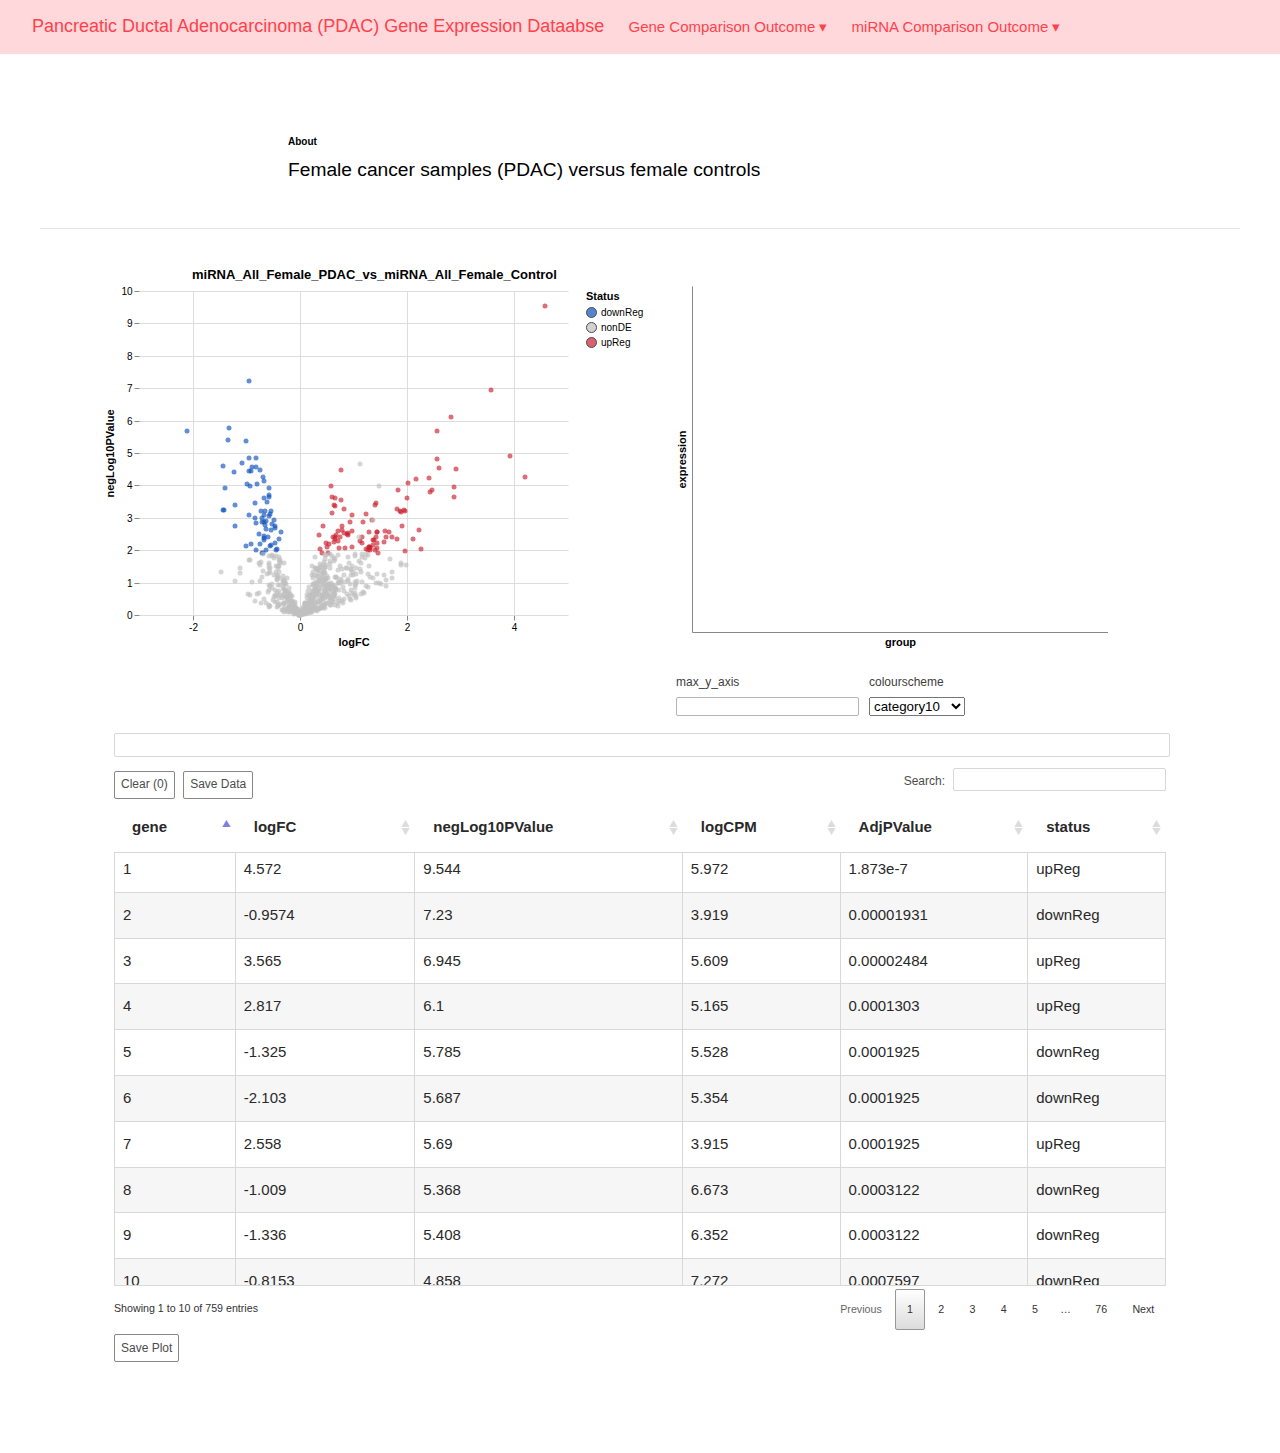
==== commit dbae30ca: "Add files via upload" ====
--- a/mirna_female_pdac.html
+++ b/mirna_female_pdac.html
@@ -6459,12 +6459,12 @@
 </head>
 <body style="background-color: white;">
 <div id="htmlwidget_container">
-<div id="htmlwidget-640b973e4b8a10459c6a" class="glimmaXY html-widget" style="width:1080px;height:1080px;">
+<div id="htmlwidget-4e41bde21ca224318eb2" class="glimmaXY html-widget" style="width:1080px;height:1080px;">
 
 </div>
 </div>
-<script type="application/json" data-for="htmlwidget-640b973e4b8a10459c6a">{"x":{"data":{"x":"logFC","y":"negLog10PValue","table":{"index":[0,1,2,3,4,5,6,7,8,9,10,11,12,13,14,15,16,17,18,19,20,21,22,23,24,25,26,27,28,29,30,31,32,33,34,35,36,37,38,39,40,41,42,43,44,45,46,47,48,49,50,51,52,53,54,55,56,57,58,59,60,61,62,63,64,65,66,67,68,69,70,71,72,73,74,75,76,77,78,79,80,81,82,83,84,85,86,87,88,89,90,91,92,93,94,95,96,97,98,99,100,101,102,103,104,105,106,107,108,109,110,111,112,113,114,115,116,117,118,119,120,121,122,123,124,125,126,127,128,129,130,131,132,133,134,135,136,137,138,139,140,141,142,143,144,145,146,147,148,149,150,151,152,153,154,155,156,157,158,159,160,161,162,163,164,165,166,167,168,169,170,171,172,173,174,175,176,177,178,179,180,181,182,183,184,185,186,187,188,189,190,191,192,193,194,195,196,197,198,199,200,201,202,203,204,205,206,207,208,209,210,211,212,213,214,215,216,217,218,219,220,221,222,223,224,225,226,227,228,229,230,231,232,233,234,235,236,237,238,239,240,241,242,243,244,245,246,247,248,249,250,251,252,253,254,255,256,257,258,259,260,261,262,263,264,265,266,267,268,269,270,271,272,273,274,275,276,277,278,279,280,281,282,283,284,285,286,287,288,289,290,291,292,293,294,295,296,297,298,299,300,301,302,303,304,305,306,307,308,309,310,311,312,313,314,315,316,317,318,319,320,321,322,323,324,325,326,327,328,329,330,331,332,333,334,335,336,337,338,339,340,341,342,343,344,345,346,347,348,349,350,351,352,353,354,355,356,357,358,359,360,361,362,363,364,365,366,367,368,369,370,371,372,373,374,375,376,377,378,379,380,381,382,383,384,385,386,387,388,389,390,391,392,393,394,395,396,397,398,399,400,401,402,403,404,405,406,407,408,409,410,411,412,413,414,415,416,417,418,419,420,421,422,423,424,425,426,427,428,429,430,431,432,433,434,435,436,437,438,439,440,441,442,443,444,445,446,447,448,449,450,451,452,453,454,455,456,457,458,459,460,461,462,463,464,465,466,467,468,469,470,471,472,473,474,475,476,477,478,479,480,481,482,483,484,485,486,487,488,489,490,491,492,493,494,495,496,497,498,499,500,501,502,503,504,505,506,507,508,509,510,511,512,513,514,515,516,517,518,519,520,521,522,523,524,525,526,527,528,529,530,531,532,533,534,535,536,537,538,539,540,541,542,543,544,545,546,547,548,549,550,551,552,553,554,555,556,557,558,559,560,561,562,563,564,565,566,567,568,569,570,571,572,573,574,575,576,577,578,579,580,581,582,583,584,585,586,587,588,589,590,591,592,593,594,595,596,597,598,599,600,601,602,603,604,605,606,607,608,609,610,611,612,613,614,615,616,617,618,619,620,621,622,623,624,625,626,627,628,629,630,631,632,633,634,635,636,637,638,639,640,641,642,643,644,645,646,647,648,649,650,651,652,653,654,655,656,657,658,659,660,661,662,663,664,665,666,667,668,669,670,671,672,673,674,675,676,677,678,679,680,681,682,683,684,685,686,687,688,689,690,691,692,693,694,695,696,697,698,699,700,701,702,703,704,705,706,707,708,709,710,711,712,713,714,715,716,717,718,719,720,721,722,723,724,725,726,727,728,729,730,731,732,733,734,735,736,737,738,739,740,741,742,743,744,745,746,747,748,749,750,751,752,753,754,755,756,757,758],"gene":["1","2","3","4","5","6","7","8","9","10","11","12","13","14","15","16","17","18","19","20","21","22","23","24","25","26","27","28","29","30","31","32","33","34","35","36","37","38","39","40","41","42","43","44","45","46","47","48","49","50","51","52","53","54","55","56","57","58","59","60","61","62","63","64","65","66","67","68","69","70","71","72","73","74","75","76","77","78","79","80","81","82","83","84","85","86","87","88","89","90","91","92","93","94","95","96","97","98","99","100","101","102","103","104","105","106","107","108","109","110","111","112","113","114","115","116","117","118","119","120","121","122","123","124","125","126","127","128","129","130","131","132","133","134","135","136","137","138","139","140","141","142","143","144","145","146","147","148","149","150","151","152","153","154","155","156","157","158","159","160","161","162","163","164","165","166","167","168","169","170","171","172","173","174","175","176","177","178","179","180","181","182","183","184","185","186","187","188","189","190","191","192","193","194","195","196","197","198","199","200","201","202","203","204","205","206","207","208","209","210","211","212","213","214","215","216","217","218","219","220","221","222","223","224","225","226","227","228","229","230","231","232","233","234","235","236","237","238","239","240","241","242","243","244","245","246","247","248","249","250","251","252","253","254","255","256","257","258","259","260","261","262","263","264","265","266","267","268","269","270","271","272","273","274","275","276","277","278","279","280","281","282","283","284","285","286","287","288","289","290","291","292","293","294","295","296","297","298","299","300","301","302","303","304","305","306","307","308","309","310","311","312","313","314","315","316","317","318","319","320","321","322","323","324","325","326","327","328","329","330","331","332","333","334","335","336","337","338","339","340","341","342","343","344","345","346","347","348","349","350","351","352","353","354","355","356","357","358","359","360","361","362","363","364","365","366","367","368","369","370","371","372","373","374","375","376","377","378","379","380","381","382","383","384","385","386","387","388","389","390","391","392","393","394","395","396","397","398","399","400","401","402","403","404","405","406","407","408","409","410","411","412","413","414","415","416","417","418","419","420","421","422","423","424","425","426","427","428","429","430","431","432","433","434","435","436","437","438","439","440","441","442","443","444","445","446","447","448","449","450","451","452","453","454","455","456","457","458","459","460","461","462","463","464","465","466","467","468","469","470","471","472","473","474","475","476","477","478","479","480","481","482","483","484","485","486","487","488","489","490","491","492","493","494","495","496","497","498","499","500","501","502","503","504","505","506","507","508","509","510","511","512","513","514","515","516","517","518","519","520","521","522","523","524","525","526","527","528","529","530","531","532","533","534","535","536","537","538","539","540","541","542","543","544","545","546","547","548","549","550","551","552","553","554","555","556","557","558","559","560","561","562","563","564","565","566","567","568","569","570","571","572","573","574","575","576","577","578","579","580","581","582","583","584","585","586","587","588","589","590","591","592","593","594","595","596","597","598","599","600","601","602","603","604","605","606","607","608","609","610","611","612","613","614","615","616","617","618","619","620","621","622","623","624","625","626","627","628","629","630","631","632","633","634","635","636","637","638","639","640","641","642","643","644","645","646","647","648","649","650","651","652","653","654","655","656","657","658","659","660","661","662","663","664","665","666","667","668","669","670","671","672","673","674","675","676","677","678","679","680","681","682","683","684","685","686","687","688","689","690","691","692","693","694","695","696","697","698","699","700","701","702","703","704","705","706","707","708","709","710","711","712","713","714","715","716","717","718","719","720","721","722","723","724","725","726","727","728","729","730","731","732","733","734","735","736","737","738","739","740","741","742","743","744","745","746","747","748","749","750","751","752","753","754","755","756","757","758","759"],"logFC":[4.572,-0.9574,3.565,2.817,-1.325,-2.103,2.558,-1.009,-1.336,-0.8153,-0.9433,3.916,2.55,-1.074,0.7673,-0.8146,-1.44,2.59,-0.9015,2.918,-0.7425,-0.9506,-0.9174,-1.236,-0.6789,4.195,2.404,2.16,-0.6602,2.024,-0.9813,-0.8074,0.5813,-0.9386,2.865,-1.391,-0.5819,2.457,1.831,2.435,-0.5746,2.877,0.6042,-0.5721,2.005,-0.6663,0.6507,0.76,-0.6217,1.415,-0.8285,0.6437,-1.207,1.392,0.6607,0.8308,1.802,1.938,-1.406,-1.427,-0.5336,-0.7308,1.873,-0.6582,1.967,1.878,0.5914,-0.5482,1.225,-0.9434,0.9745,-0.6674,-0.5751,-0.7082,-0.846,1.347,-0.4869,-0.6388,-0.7088,-0.6667,1.174,0.9324,-0.8111,-0.5148,-0.6563,-0.4693,1.903,0.7844,0.4346,-1.201,-0.4565,-0.6229,-0.5476,0.7926,2.219,1.583,0.704,0.9747,-0.3431,0.8276,1.29,0.9054,1.436,1.655,1.436,0.8725,-0.7667,0.3613,0.6769,0.8969,-0.5907,0.6124,0.7496,-0.6725,0.6601,1.709,1.611,1.151,1.413,-0.6646,-0.3898,0.6502,1.808,2.116,1.37,-0.6654,1.382,1.13,0.7115,1.577,0.6396,1.156,-0.4589,0.4933,1.433,-0.7446,0.543,-0.9077,-0.5354,1.36,-1.013,-0.5575,1.317,0.5139,1.289,1.292,0.9751,1.431,0.7279,1.314,0.8486,1.234,2.262,0.3693,-0.43,-0.4408,-0.6279,-0.826,1.395,1.279,1.299,1.957,0.4066,-0.6995,1.45,-0.6894,0.5224,0.5571,1.164,-0.688,1.031,1.242,-0.5204,0.4729,0.4962,0.7087,-0.4362,1.269,-0.575,-0.528,0.5919,1.027,0.9057,-0.3982,1.167,0.2822,-0.4753,0.6304,1.223,0.4711,1.677,0.6462,-0.9547,-0.3823,-0.3624,-0.921,1.11,0.6442,0.5556,0.4489,-0.7264,-0.3788,-0.5674,1.137,0.9149,-0.3044,-0.7667,-0.3778,0.379,0.5536,-0.5671,-0.7365,1.894,0.4842,1.975,0.756,0.4222,0.2194,-0.401,-0.4377,1.298,0.9704,-0.3901,0.3877,0.4715,0.3821,-1.114,0.8589,0.8823,-0.5705,0.2873,0.4698,0.3094,-0.4049,0.5663,1.05,-0.5515,0.3104,0.3361,0.7791,0.9587,1.121,0.7041,0.9537,0.3124,0.3299,0.436,0.3826,-0.6869,0.4577,-0.4529,-0.3892,1.147,0.9814,1.721,-0.554,0.2402,0.4363,-1.125,0.4412,-0.5696,0.4638,1.05,0.4188,1.275,-0.6108,0.329,1.564,0.82,0.9843,-0.474,0.2682,0.2331,-0.3216,0.5021,0.3138,-0.402,-0.4201,-0.7057,0.3449,1.303,0.6716,0.4065,0.2458,0.4158,-0.2481,1.365,1.726,-0.3883,0.7006,0.4598,0.4958,0.8887,0.7709,-0.4351,0.4923,-0.31,0.3926,-0.2908,0.4708,-0.4218,0.3551,0.7646,1.072,0.4586,0.3612,0.9034,-0.7485,1.029,0.7374,-0.2719,0.8395,1.158,0.3882,0.3024,-0.3178,0.7182,0.5796,0.3151,1.427,0.764,0.2368,-0.2805,-0.2998,-0.2534,0.4308,0.2674,-0.5246,1.051,0.5496,0.4416,0.5221,0.5647,0.6225,0.3218,0.5905,0.3674,-0.3687,-0.3995,0.5065,1.034,0.3099,0.2466,-0.5714,-0.5558,0.6489,1.613,0.5235,0.4675,0.1794,0.8127,-0.3087,1.262,0.2753,-0.2115,1.024,0.3852,0.4621,0.2836,-0.5283,0.6629,0.3545,0.649,-0.299,0.4804,-0.2986,0.5676,0.2968,0.6793,-0.4623,0.5761,0.6817,-0.5748,0.2324,-0.2848,0.4772,0.3564,-0.2588,0.3042,0.2809,0.2859,0.316,0.1585,0.2457,-0.2668,0.4411,-0.3849,-0.5955,-0.2004,-0.4339,0.4896,0.3261,0.3306,-0.2194,0.9698,0.6319,0.6305,0.464,0.4501,0.5393,0.8853,-0.304,0.304,0.324,0.3522,0.6465,0.6238,-0.1852,0.2603,0.1369,0.4404,0.5169,0.3076,0.177,0.1961,-0.4102,0.1988,-0.3668,0.4189,-0.3223,-0.4595,0.2071,0.2009,-0.2508,-0.1589,0.6423,-0.4421,0.4046,-0.1961,0.2618,0.2276,0.521,-0.195,-0.1395,0.2317,0.6437,0.2516,-0.4761,0.2161,-0.2596,-0.226,-0.2093,-0.2893,0.4357,0.2184,0.2235,0.5803,0.3601,-0.2114,-0.3256,0.7246,0.201,0.2564,-0.3976,1.046,0.4595,0.1254,0.4268,0.6525,-0.2244,0.4217,0.2243,0.1634,0.3733,-0.5012,0.2216,-0.2299,0.7275,-0.2323,-0.1647,-0.1545,-0.1558,0.2003,0.1957,0.5632,0.2912,0.3702,-0.09848,0.2188,0.2238,0.3302,0.3855,0.6161,0.2949,0.1925,-0.2938,0.1006,-0.2897,0.09155,-0.1153,0.1925,0.4781,0.1487,0.1892,0.3066,-0.3722,0.2448,0.1288,-0.2973,0.1611,0.1149,0.09187,0.1399,-0.1472,-0.2068,0.0901,0.151,0.1222,0.4418,-0.1601,0.1385,-0.09369,0.6473,0.1509,0.161,0.2106,0.136,-0.1976,0.7076,0.1264,-0.141,-0.1498,-0.2014,0.1026,0.218,0.163,-0.1391,0.182,0.1129,-0.1574,-0.1224,-0.434,0.06408,0.3001,-0.08604,0.4727,-0.113,-0.2006,0.1065,-0.1355,0.2198,0.2763,0.2431,-0.2152,0.1966,0.182,-0.1104,0.1454,-0.06882,-0.1361,0.2772,0.2378,-0.1573,-0.0431,0.1838,0.06308,0.1932,-0.06571,-0.07615,0.1083,0.1463,0.09327,0.2351,0.1289,0.09866,0.1221,0.04254,0.1107,0.1669,0.1484,0.05361,0.2925,0.1366,-0.1959,-0.09289,0.06871,0.08262,-0.159,0.1301,-0.05806,0.08972,0.05202,-0.1376,-0.07114,0.1245,0.0481,-0.02907,-0.08629,-0.07824,-0.1426,-0.1165,0.06061,0.07504,0.1111,-0.05691,0.1252,0.08537,-0.1775,-0.1028,-0.09188,0.1862,-0.07088,-0.0726,-0.1826,-0.09459,-0.04604,0.04948,0.06087,0.0896,0.07379,0.04902,0.02889,0.04064,-0.02979,0.09727,0.1033,0.1532,-0.04169,-0.06046,-0.07112,-0.03925,-0.04737,-0.05804,0.06963,-0.03443,-0.01529,0.05527,0.06706,-0.01457,0.02672,-0.03991,0.03194,0.02307,0.02331,-0.01565,0.03089,0.0114,-0.02143,-0.01839,-0.02607,0.015,-0.009101,-0.01724,-0.01383,-0.009216,0.006299,0.006782,0.007149,-0.0174,-0.005157,-0.01091,-0.01317,0.004544,-0.001339,1.086e-07,2.091e-06,0.8186,0.04212,-0.01829,0.4611,1.447,0.553,0.5771,-0.2896,-0.9011,0.6565,-0.6397,0.524,-0.798,0.4949,-0.3376,-0.5735,0.1804,-0.727,1.009,-0.3042,0.7154,-0.2625,1.509,0.0627,0.09868,-0.09887,1.198,0.5062,0.9617,0.9573,0.1167,1.483,-0.2291,-0.3865,0.9584,-0.3995,0.8146,1.118,0.2264,1.481,0.1231,-0.8363,-0.5487,-0.1066,0.5863,-0.77,0.3591,-1.466,0.3583,-0.1024,0.9294,0.9383,-1.218,0.7964,0.1076,-0.6777,1.139,0.2345,1.174,-0.5827,0.5479,0.4108,0.1784,0.4171,0.3864,-0.4603,0.3106,0.4448,-0.2548,0.2069,-0.4305,1.226,0.53,0.5604,1.03,0.3456,-0.1042,0.7895,1.89,0.2568,0.2148,-0.08561,1.361,1.11,-0.9642,0.3941,0.3879,0.1098,0.5918,0.2063,0.07387,-0.3055,0.5953,0.915,0.3672,0.1635,1.041,0.726,0.5322,1.598,0.7259,0.4395,-0.9238],"negLog10PValue":[9.544,7.23,6.945,6.1,5.785,5.687,5.69,5.368,5.408,4.858,4.857,4.894,4.801,4.693,4.486,4.567,4.584,4.53,4.564,4.513,4.48,4.43,4.434,4.402,4.259,4.247,4.226,4.198,4.145,4.075,4.052,4.031,3.989,3.99,3.942,3.925,3.906,3.86,3.864,3.793,3.717,3.646,3.644,3.634,3.616,3.596,3.601,3.542,3.48,3.472,3.45,3.38,3.385,3.38,3.349,3.278,3.27,3.253,3.251,3.241,3.196,3.201,3.22,3.196,3.21,3.166,3.151,3.13,3.108,3.083,3.078,3.079,3.065,3.009,2.987,2.941,2.927,2.902,2.884,2.869,2.874,2.873,2.849,2.795,2.793,2.754,2.744,2.746,2.753,2.735,2.675,2.666,2.631,2.63,2.631,2.587,2.587,2.594,2.571,2.54,2.555,2.54,2.554,2.547,2.549,2.497,2.488,2.478,2.471,2.463,2.422,2.419,2.419,2.429,2.419,2.42,2.407,2.408,2.403,2.385,2.361,2.341,2.337,2.335,2.33,2.324,2.311,2.297,2.295,2.241,2.242,2.233,2.237,2.223,2.217,2.203,2.198,2.191,2.166,2.162,2.117,2.116,2.114,2.108,2.103,2.093,2.087,2.069,2.064,2.058,2.059,2.047,2.044,2.027,2.028,2.018,2.02,2.019,2.011,2.008,1.996,1.975,1.924,1.919,1.908,1.907,1.904,1.889,1.89,1.886,1.877,1.875,1.866,1.866,1.844,1.844,1.835,1.838,1.822,1.823,1.825,1.809,1.79,1.788,1.794,1.788,1.764,1.756,1.747,1.74,1.728,1.722,1.705,1.692,1.683,1.683,1.678,1.673,1.672,1.63,1.623,1.624,1.614,1.618,1.614,1.61,1.599,1.601,1.583,1.575,1.558,1.55,1.551,1.539,1.533,1.527,1.529,1.518,1.511,1.506,1.504,1.507,1.5,1.489,1.484,1.467,1.466,1.461,1.445,1.441,1.448,1.44,1.449,1.442,1.453,1.445,1.436,1.423,1.414,1.412,1.41,1.406,1.397,1.398,1.394,1.378,1.379,1.365,1.35,1.335,1.331,1.331,1.329,1.326,1.322,1.316,1.317,1.302,1.298,1.299,1.295,1.282,1.273,1.265,1.26,1.258,1.256,1.239,1.239,1.235,1.23,1.23,1.223,1.213,1.199,1.189,1.191,1.189,1.169,1.171,1.169,1.162,1.16,1.157,1.153,1.149,1.141,1.139,1.134,1.132,1.128,1.124,1.114,1.114,1.111,1.104,1.092,1.092,1.087,1.081,1.075,1.075,1.064,1.055,1.048,1.044,1.04,1.034,1.033,1.029,1.026,1.019,1.018,1.014,1.005,1.005,0.9982,0.9951,0.9886,0.9889,0.9855,0.9718,0.9667,0.9729,0.9646,0.9684,0.9641,0.9673,0.9641,0.963,0.959,0.9449,0.9405,0.9401,0.9349,0.936,0.9302,0.9304,0.9276,0.924,0.9124,0.9125,0.9136,0.9124,0.9096,0.8951,0.8951,0.8924,0.8821,0.8664,0.8636,0.8536,0.8524,0.8467,0.8411,0.8419,0.8415,0.8375,0.8325,0.8303,0.8286,0.8228,0.804,0.806,0.8039,0.8026,0.8,0.7926,0.7879,0.7862,0.78,0.7678,0.7651,0.7539,0.7548,0.7552,0.7532,0.7505,0.7462,0.7321,0.7349,0.7356,0.7319,0.7345,0.7383,0.7325,0.7304,0.7247,0.7233,0.716,0.7154,0.7134,0.6983,0.6934,0.6931,0.6833,0.6718,0.6695,0.6632,0.6622,0.663,0.6599,0.6606,0.6519,0.6533,0.6543,0.6525,0.6506,0.6466,0.6269,0.6222,0.6203,0.6175,0.6022,0.6003,0.6031,0.6062,0.6038,0.6067,0.6041,0.6068,0.6012,0.6038,0.5957,0.5925,0.5883,0.5875,0.5868,0.5855,0.5792,0.5788,0.5783,0.5809,0.575,0.5755,0.5741,0.5696,0.5677,0.5571,0.5554,0.5541,0.5549,0.55,0.5455,0.5427,0.5417,0.5398,0.5387,0.5342,0.528,0.5233,0.5226,0.5198,0.5184,0.517,0.5157,0.5129,0.5059,0.4845,0.4797,0.4797,0.4592,0.4555,0.4517,0.4514,0.448,0.4447,0.4454,0.4386,0.4343,0.4321,0.4307,0.4205,0.4192,0.4184,0.4171,0.4156,0.4058,0.405,0.4012,0.4001,0.3915,0.3883,0.3848,0.383,0.3772,0.3751,0.3739,0.3691,0.3692,0.3701,0.3712,0.3671,0.3606,0.3576,0.3548,0.3536,0.353,0.3515,0.3457,0.3424,0.3371,0.3345,0.3331,0.3295,0.3274,0.3248,0.3232,0.3217,0.3137,0.3128,0.3115,0.3017,0.3019,0.3003,0.2974,0.2848,0.2781,0.2762,0.2656,0.2634,0.2635,0.2611,0.2612,0.26,0.2584,0.2548,0.2498,0.2495,0.2473,0.2458,0.2421,0.2387,0.238,0.2361,0.2298,0.2268,0.2244,0.2242,0.2231,0.2196,0.2127,0.2137,0.2128,0.2111,0.2104,0.2072,0.2062,0.2061,0.205,0.2027,0.1971,0.1955,0.1915,0.1929,0.1926,0.192,0.1874,0.185,0.1829,0.183,0.18,0.1708,0.1623,0.1564,0.1588,0.1564,0.1573,0.1584,0.1568,0.1536,0.1542,0.1512,0.1498,0.1486,0.1476,0.1442,0.143,0.1425,0.1396,0.139,0.138,0.1358,0.1336,0.1321,0.1313,0.1271,0.1287,0.1275,0.1277,0.1235,0.1214,0.1184,0.1186,0.1148,0.117,0.115,0.1143,0.1142,0.113,0.1109,0.11,0.1068,0.1049,0.1041,0.09968,0.09515,0.09393,0.09217,0.08883,0.08621,0.08527,0.0834,0.08095,0.08089,0.07881,0.0716,0.06155,0.06145,0.0598,0.0562,0.05576,0.05534,0.05234,0.05026,0.04958,0.04646,0.04618,0.03803,0.03839,0.03564,0.02991,0.03009,0.02968,0.03159,0.03142,0.02718,0.02658,0.02435,0.02313,0.02194,0.01866,0.01673,0.01862,0.01783,0.01649,0.01634,0.01323,0.01212,0.01031,0.009609,0.00827,0.005143,0.002277,9.601e-08,2.842e-06,0.7292,0.03387,0.009594,0.3243,1.259,0.5358,0.3007,0.1069,1.008,1.17,0.3789,0.7889,0.6332,0.7201,0.1679,0.3092,0.1024,0.3813,0.6233,0.2015,0.38,0.1224,0.9667,0.04558,0.03987,0.06479,0.6854,0.5433,0.7829,0.4527,0.08448,0.9883,0.09393,0.3096,1.246,0.2905,0.5,4.658,0.1052,3.967,0.07504,0.4327,0.2854,0.04344,0.8154,0.6803,0.1822,1.329,0.2238,0.04921,0.5035,0.951,1.055,0.358,0.05162,0.5062,0.6436,0.3107,0.6961,0.2581,0.8745,0.2568,0.08367,0.5855,0.2799,0.4083,0.1251,0.264,0.1856,0.1654,0.4022,0.8873,0.3854,0.3109,0.6909,0.1779,0.07865,0.4463,1.619,0.1456,0.2346,0.07036,2.923,2.416,0.6439,0.2596,0.202,0.05898,0.4351,0.08941,0.0582,0.1678,0.5461,0.5787,0.21,0.1148,0.596,0.9832,1.13,1.084,0.7597,0.2242,0.6189],"logCPM":[5.972,3.919,5.609,5.165,5.528,5.354,3.915,6.673,6.352,7.272,6.941,3.608,3.92,6.26,7.885,3.847,5.629,4.222,4.71,5.067,8.248,4.746,3.941,8.495,9.264,3.234,6.26,4.767,5.931,3.718,9.72,5.428,7.123,5.072,6.747,5.378,9.809,4.715,4.938,3.457,5.567,3.694,11.36,6.678,4.716,4.217,3.554,11.22,3.952,4.156,3.906,6.52,4.949,4.234,10.22,4.085,7.24,3.158,4.874,9.545,9.616,4.691,4.088,5.942,4.528,4.095,4.733,9.202,3.448,3.1,3.063,9.23,4.178,5.257,10.61,3.284,7.73,4.521,5.797,4.109,4.34,3.122,3.887,8.713,6.318,8.216,3.633,5.134,4.993,3.146,7.838,4.56,3.882,3.548,3.742,8.217,7.638,4.09,10.85,3.089,3.481,3.963,6.722,6.803,2.823,5.324,4.362,11.59,2.749,3.635,11.83,9.363,2.8,4.035,3.162,6.033,7.854,3.827,6.908,3.195,4.266,2.829,4.151,3.128,4.521,3.812,6.12,5.279,3.39,6.382,10.24,4.716,3.334,11.94,5.502,3.394,4.704,6.911,5.623,4.526,3.947,4.831,2.731,3.248,4.035,3.821,3.639,6.052,4.94,7.14,3.453,5.137,3.67,6.107,5.845,8.988,6.817,3.103,7.885,3.808,3.559,2.898,8.007,7.374,7.223,8.311,10.11,3.771,4.341,10.42,3.71,6.208,6.836,5.09,10.47,3.123,10.21,3.5,8.337,3.958,4.469,3.875,4.136,6.893,6.76,5.371,4.449,11.04,7.75,4.488,3.703,3.901,4.237,4.587,6.168,3.783,4.079,6.022,3.071,4.393,3.202,7.639,6.557,3.796,3.588,5.289,4.337,3.842,4.211,4.234,3.869,8.253,2.865,2.878,3.013,3.261,7.09,8.368,4.033,7.502,4.178,3.573,3.478,4.021,3.402,3.428,5.714,6.456,3.669,4.87,4.002,8.226,3.836,5.386,3.544,4.981,3.864,4.188,9.975,7.615,3.883,5.914,6.266,3.968,9.153,8.301,6.766,8.73,4.582,4.903,3.139,8.9,7.601,7.175,2.702,7.84,4.777,4.291,5.186,4.8,4.132,3.474,3.181,4.46,2.681,3.388,8.806,2.961,4.503,5.003,5.259,6.205,6.752,4.122,3.416,3.642,4.713,5.071,4.76,7.698,3.09,3.099,8.218,5.315,4.722,7.807,2.828,2.66,3.292,3.683,3.458,3.372,6.007,7.336,2.772,3.295,8.72,6.654,14,4.705,4.625,5.556,5.39,3.007,3.341,3.055,4.314,2.972,3.686,6.722,5.726,6.445,2.779,8.22,4.545,4.725,5.521,3.209,10.77,2.691,2.798,9.083,5.029,9.028,10.18,6.269,9.934,4.435,3.065,3.429,4.4,5.049,3.814,3.357,8.735,3.51,8.887,3.156,5.876,2.724,2.938,15.14,6.766,3.356,6.485,4.161,3.158,5.592,2.665,4.727,2.988,4.374,2.7,2.837,6.171,2.685,4.887,7.991,3.879,2.91,3.747,7.073,3.596,5.144,6.204,3.469,3.599,5.867,4.073,2.678,2.717,6.214,2.71,5.994,3.043,3.131,4.588,5.855,6.325,3.976,3.015,12.94,4.485,6.296,3.22,4.557,5.89,5.465,5.618,4.716,4.909,2.811,6.897,4.573,2.72,3.017,3.882,3.215,3.288,3.256,2.988,4.717,2.706,2.862,3.873,2.884,3.688,8.785,5.534,12.15,4.098,4.886,3.024,4.796,6.898,5.48,5.482,8.349,6.821,4.843,4.164,3.026,7.381,3.519,4.57,3.745,4.023,5.488,2.832,7.95,6.629,3.8,3.384,5.62,3.189,2.994,3.104,2.696,5.51,2.668,6.294,5.673,2.7,2.912,6.925,3.676,3.647,3.269,5.729,3.719,2.833,4.295,2.886,7.637,2.806,3.403,9.009,5.712,3.038,3.457,3.145,3.89,7.511,3.604,2.899,3.891,3.946,2.654,3.463,11.1,8.036,5.564,5.425,4.694,3.68,4.757,4.033,5.022,3.487,2.989,3.016,3.292,2.655,2.83,3.572,5.602,11.25,2.898,10.67,7.645,6.431,3.139,3.2,7.194,2.811,3.919,3.851,3.473,2.658,3.462,4.8,7.538,3.631,3.419,4.73,9.894,10.37,3.672,7.101,3.408,3.414,9.738,2.656,6.812,4.717,4.193,4.09,4.597,2.887,4.235,6.664,3.498,3.061,4.042,3.942,4.302,5.845,6.159,3.206,5.932,5.385,4.162,11.37,3.091,6.212,2.685,2.959,7.192,5.212,10.11,2.882,2.916,3.034,2.822,3.246,3.199,4.539,4.905,4.406,5.051,2.939,7.419,2.818,12.15,3.406,4.659,3.02,5,12.41,5.297,6.632,9.015,3.248,7.892,3.081,3.443,5.631,2.772,4.706,3.821,6.252,2.702,4.64,3.466,4.142,8.13,3.644,8.191,2.664,5.135,4.71,5.753,4.852,4.489,3.148,8.097,10.6,6.367,4.155,2.687,2.823,3.145,3.259,5.878,7.135,5.86,4.068,2.811,3.254,3.581,3.276,2.78,4.112,2.946,3.8,8.12,2.995,7.473,3.586,3.28,3.815,5.032,8.108,4.965,7.297,2.672,2.9,3.472,3.055,5.646,8.454,3.656,5.159,3.487,3.148,4.618,2.793,2.733,6.472,3.997,4.204,3.932,6.518,2.823,4.964,4.707,3.596,2.853,4.432,2.829,5.405,8.575,3.694,5.259,8.848,10.53,3.634,3.05,2.833,10.67,4.981,3.757,6.207,4.334,4.006,2.982,2.25,2.463,2.51,2.346,2.477,2.528,2.426,2.116,2.395,2.558,2.292,2.595,2.179,2.589,2.431,1.928,2.37,1.905,2.3,2.057,2.439,2.142,2.228,2.475,1.898,2.378,1.948,2.483,2.591,2.212,2.55,2.335,2.388,2.396,2.625,2.457,2.578,2.577,2.398,2.629,2.422,1.896,2.337,2.239,2.51,2.477,2.172,2.151,2.303,2.58,2.377,2.644,2.554,2.424,2.475,2.258,2.181,2.585,2.59,2.251,2.533,2.365,2.44,2.486,2.399,2.473,2.365,2.206,2.529,2.644,2.42,2.294,2.53,1.98,2.127,2.48,2.516,2.194,2.112,2.515,2.472,2.578,2.452,2.473,2.444,2.396,2.277,2.149,2.532,2.29,2.333,2.24,2.525,2.586,2.398,2.463,2.602,2.583,2.606,2.53,2.541,2.056,2.089],"AdjPValue":[1.873e-07,1.931e-05,2.484e-05,0.0001303,0.0001925,0.0001925,0.0001925,0.0003122,0.0003122,0.0007597,0.0007597,0.0007597,0.0007987,0.0009491,0.001033,0.001033,0.001033,0.001033,0.001033,0.001033,0.001033,0.001061,0.001061,0.001084,0.001428,0.001428,0.001443,0.001485,0.001619,0.001839,0.001876,0.00191,0.001981,0.001981,0.00214,0.002167,0.0022,0.002321,0.002321,0.002642,0.003073,0.003459,0.003459,0.003459,0.003531,0.003541,0.003541,0.003925,0.004424,0.004424,0.004565,0.005069,0.005069,0.005069,0.005336,0.006174,0.006174,0.006234,0.006234,0.006278,0.006424,0.006424,0.006424,0.006424,0.006424,0.006775,0.00692,0.007149,0.007421,0.007605,0.007605,0.007605,0.007743,0.008691,0.009015,0.00988,0.01008,0.01054,0.01082,0.01082,0.01082,0.01082,0.01118,0.01243,0.01243,0.01329,0.01329,0.01329,0.01329,0.0134,0.01522,0.01537,0.01618,0.01618,0.01618,0.01734,0.01734,0.01734,0.01781,0.01803,0.01803,0.01803,0.01803,0.01803,0.01803,0.0197,0.01995,0.02023,0.02035,0.02052,0.02157,0.02157,0.02157,0.02157,0.02157,0.02157,0.0218,0.0218,0.0218,0.02254,0.02363,0.02446,0.02446,0.02446,0.02455,0.02468,0.02527,0.02577,0.02577,0.02878,0.02878,0.02881,0.02881,0.02928,0.02948,0.03025,0.03034,0.03065,0.03222,0.03226,0.03525,0.03525,0.03525,0.03553,0.0357,0.0363,0.03649,0.03785,0.03801,0.03805,0.03805,0.03875,0.03875,0.03976,0.03976,0.0398,0.0398,0.0398,0.04023,0.04028,0.04113,0.0429,0.04789,0.04824,0.049,0.049,0.04901,0.05013,0.05013,0.05018,0.0509,0.0509,0.05133,0.05133,0.05341,0.05341,0.05385,0.05385,0.05454,0.05454,0.05454,0.056,0.05749,0.05749,0.05749,0.05749,0.06045,0.06127,0.06217,0.0628,0.06425,0.06488,0.06705,0.06871,0.06939,0.06939,0.06993,0.07019,0.07019,0.07697,0.07738,0.07738,0.0779,0.0779,0.0779,0.07809,0.07933,0.07933,0.08195,0.08306,0.08596,0.08675,0.08675,0.08871,0.08946,0.08982,0.08982,0.09122,0.09229,0.09257,0.09257,0.09257,0.09294,0.09491,0.09559,0.09875,0.09875,0.09947,0.1009,0.1009,0.1009,0.1009,0.1009,0.1009,0.1009,0.1009,0.1015,0.104,0.1057,0.1059,0.1059,0.1065,0.1078,0.1078,0.1081,0.1111,0.1111,0.1142,0.1178,0.1214,0.1214,0.1214,0.1214,0.1218,0.1227,0.1232,0.1232,0.1269,0.127,0.127,0.1274,0.1307,0.1331,0.135,0.1361,0.1362,0.1364,0.1406,0.1406,0.1415,0.1421,0.1421,0.1439,0.1465,0.1507,0.1528,0.1528,0.1528,0.1582,0.1582,0.1582,0.1601,0.1604,0.1608,0.162,0.1627,0.1651,0.1652,0.1667,0.167,0.1681,0.1687,0.1718,0.1718,0.1724,0.1745,0.1783,0.1783,0.1796,0.1814,0.1829,0.1829,0.187,0.19,0.1926,0.1939,0.1948,0.1969,0.1969,0.1979,0.1988,0.2012,0.2013,0.2021,0.2051,0.2051,0.2078,0.2086,0.2104,0.2104,0.2113,0.2165,0.2165,0.2165,0.2165,0.2165,0.2165,0.2165,0.2165,0.2165,0.2178,0.2243,0.2254,0.2254,0.2268,0.2268,0.2279,0.2279,0.2286,0.2298,0.2333,0.2333,0.2333,0.2333,0.2342,0.2407,0.2407,0.2415,0.2466,0.2549,0.2559,0.261,0.261,0.2637,0.2649,0.2649,0.2649,0.2664,0.2687,0.2693,0.2696,0.2725,0.2823,0.2823,0.2823,0.2824,0.2833,0.2874,0.2897,0.2901,0.2935,0.301,0.302,0.3072,0.3072,0.3072,0.3072,0.3083,0.3105,0.315,0.315,0.315,0.315,0.315,0.315,0.315,0.3153,0.3187,0.3189,0.3231,0.3231,0.3237,0.3343,0.3367,0.3367,0.3435,0.3518,0.3528,0.3561,0.3561,0.3561,0.3562,0.3562,0.3593,0.3593,0.3593,0.3593,0.3594,0.3619,0.3778,0.381,0.3817,0.3832,0.3892,0.3892,0.3892,0.3892,0.3892,0.3892,0.3892,0.3892,0.3892,0.3892,0.3925,0.3944,0.3968,0.3968,0.3968,0.3971,0.4,0.4,0.4,0.4,0.4011,0.4011,0.4011,0.4044,0.4053,0.4144,0.4144,0.4144,0.4144,0.4174,0.4207,0.4225,0.4226,0.4234,0.4236,0.427,0.4322,0.4357,0.4357,0.4375,0.438,0.4384,0.4388,0.4407,0.4468,0.4684,0.4715,0.4715,0.4933,0.4964,0.499,0.499,0.5017,0.5035,0.5035,0.5095,0.5134,0.515,0.5155,0.5267,0.527,0.527,0.5275,0.5281,0.5389,0.5389,0.5426,0.5429,0.5526,0.5555,0.5588,0.5599,0.5664,0.568,0.5683,0.5699,0.5699,0.5699,0.5699,0.5715,0.5789,0.5817,0.5842,0.5843,0.5843,0.5852,0.5918,0.5953,0.6013,0.6038,0.6045,0.6083,0.61,0.6124,0.6136,0.6145,0.6247,0.6248,0.6253,0.6372,0.6372,0.638,0.6411,0.6585,0.6676,0.6692,0.6844,0.6853,0.6853,0.6862,0.6862,0.6866,0.6879,0.6923,0.6981,0.6981,0.7004,0.7014,0.7061,0.7102,0.7102,0.7119,0.7211,0.7246,0.7262,0.7262,0.7268,0.7314,0.7389,0.7389,0.7389,0.7401,0.7401,0.7434,0.7434,0.7434,0.7439,0.7465,0.7549,0.7562,0.7578,0.7578,0.7578,0.7578,0.7636,0.7665,0.7674,0.7674,0.7712,0.7862,0.8004,0.8029,0.8029,0.8029,0.8029,0.8029,0.8029,0.8053,0.8053,0.8082,0.8095,0.8103,0.8108,0.8157,0.8161,0.8161,0.8198,0.8198,0.8203,0.8231,0.8258,0.8272,0.8275,0.8297,0.8297,0.8297,0.8297,0.8352,0.8378,0.8409,0.8409,0.842,0.842,0.842,0.842,0.842,0.8429,0.8456,0.8459,0.8508,0.853,0.8533,0.8605,0.8681,0.8691,0.8712,0.8765,0.8803,0.8808,0.8832,0.8854,0.8854,0.8882,0.9016,0.92,0.92,0.922,0.927,0.927,0.927,0.9319,0.9349,0.9349,0.9392,0.9392,0.954,0.954,0.9577,0.9633,0.9633,0.9633,0.9633,0.9633,0.9672,0.9672,0.9706,0.9718,0.973,0.9765,0.9765,0.9765,0.9765,0.9765,0.9765,0.982,0.983,0.9856,0.9856,0.9872,0.9928,0.9978,1,1,1,1,1,1,1,1,1,1,1,1,1,1,1,1,1,1,1,1,1,1,1,1,1,1,1,1,1,1,1,1,1,1,1,1,1,1,1,1,1,1,1,1,1,1,1,1,1,1,1,1,1,1,1,1,1,1,1,1,1,1,1,1,1,1,1,1,1,1,1,1,1,1,1,1,1,1,1,1,1,1,1,1,1,1,1,1,1,1,1,1,1,1,1,1,1,1,1,1,1,1,1,1,1],"status":["upReg","downReg","upReg","upReg","downReg","downReg","upReg","downReg","downReg","downReg","downReg","upReg","upReg","downReg","upReg","downReg","downReg","upReg","downReg","upReg","downReg","downReg","downReg","downReg","downReg","upReg","upReg","upReg","downReg","upReg","downReg","downReg","upReg","downReg","upReg","downReg","downReg","upReg","upReg","upReg","downReg","upReg","upReg","downReg","upReg","downReg","upReg","upReg","downReg","upReg","downReg","upReg","downReg","upReg","upReg","upReg","upReg","upReg","downReg","downReg","downReg","downReg","upReg","downReg","upReg","upReg","upReg","downReg","upReg","downReg","upReg","downReg","downReg","downReg","downReg","upReg","downReg","downReg","downReg","downReg","upReg","upReg","downReg","downReg","downReg","downReg","upReg","upReg","upReg","downReg","downReg","downReg","downReg","upReg","upReg","upReg","upReg","upReg","downReg","upReg","upReg","upReg","upReg","upReg","upReg","upReg","downReg","upReg","upReg","upReg","downReg","upReg","upReg","downReg","upReg","upReg","upReg","upReg","upReg","downReg","downReg","upReg","upReg","upReg","upReg","downReg","upReg","upReg","upReg","upReg","upReg","upReg","downReg","upReg","upReg","downReg","upReg","downReg","downReg","upReg","downReg","downReg","upReg","upReg","upReg","upReg","upReg","upReg","upReg","upReg","upReg","upReg","upReg","upReg","downReg","downReg","downReg","downReg","upReg","upReg","upReg","upReg","upReg","downReg","upReg","downReg","upReg","nonDE","nonDE","nonDE","nonDE","nonDE","nonDE","nonDE","nonDE","nonDE","nonDE","nonDE","nonDE","nonDE","nonDE","nonDE","nonDE","nonDE","nonDE","nonDE","nonDE","nonDE","nonDE","nonDE","nonDE","nonDE","nonDE","nonDE","nonDE","nonDE","nonDE","nonDE","nonDE","nonDE","nonDE","nonDE","nonDE","nonDE","nonDE","nonDE","nonDE","nonDE","nonDE","nonDE","nonDE","nonDE","nonDE","nonDE","nonDE","nonDE","nonDE","nonDE","nonDE","nonDE","nonDE","nonDE","nonDE","nonDE","nonDE","nonDE","nonDE","nonDE","nonDE","nonDE","nonDE","nonDE","nonDE","nonDE","nonDE","nonDE","nonDE","nonDE","nonDE","nonDE","nonDE","nonDE","nonDE","nonDE","nonDE","nonDE","nonDE","nonDE","nonDE","nonDE","nonDE","nonDE","nonDE","nonDE","nonDE","nonDE","nonDE","nonDE","nonDE","nonDE","nonDE","nonDE","nonDE","nonDE","nonDE","nonDE","nonDE","nonDE","nonDE","nonDE","nonDE","nonDE","nonDE","nonDE","nonDE","nonDE","nonDE","nonDE","nonDE","nonDE","nonDE","nonDE","nonDE","nonDE","nonDE","nonDE","nonDE","nonDE","nonDE","nonDE","nonDE","nonDE","nonDE","nonDE","nonDE","nonDE","nonDE","nonDE","nonDE","nonDE","nonDE","nonDE","nonDE","nonDE","nonDE","nonDE","nonDE","nonDE","nonDE","nonDE","nonDE","nonDE","nonDE","nonDE","nonDE","nonDE","nonDE","nonDE","nonDE","nonDE","nonDE","nonDE","nonDE","nonDE","nonDE","nonDE","nonDE","nonDE","nonDE","nonDE","nonDE","nonDE","nonDE","nonDE","nonDE","nonDE","nonDE","nonDE","nonDE","nonDE","nonDE","nonDE","nonDE","nonDE","nonDE","nonDE","nonDE","nonDE","nonDE","nonDE","nonDE","nonDE","nonDE","nonDE","nonDE","nonDE","nonDE","nonDE","nonDE","nonDE","nonDE","nonDE","nonDE","nonDE","nonDE","nonDE","nonDE","nonDE","nonDE","nonDE","nonDE","nonDE","nonDE","nonDE","nonDE","nonDE","nonDE","nonDE","nonDE","nonDE","nonDE","nonDE","nonDE","nonDE","nonDE","nonDE","nonDE","nonDE","nonDE","nonDE","nonDE","nonDE","nonDE","nonDE","nonDE","nonDE","nonDE","nonDE","nonDE","nonDE","nonDE","nonDE","nonDE","nonDE","nonDE","nonDE","nonDE","nonDE","nonDE","nonDE","nonDE","nonDE","nonDE","nonDE","nonDE","nonDE","nonDE","nonDE","nonDE","nonDE","nonDE","nonDE","nonDE","nonDE","nonDE","nonDE","nonDE","nonDE","nonDE","nonDE","nonDE","nonDE","nonDE","nonDE","nonDE","nonDE","nonDE","nonDE","nonDE","nonDE","nonDE","nonDE","nonDE","nonDE","nonDE","nonDE","nonDE","nonDE","nonDE","nonDE","nonDE","nonDE","nonDE","nonDE","nonDE","nonDE","nonDE","nonDE","nonDE","nonDE","nonDE","nonDE","nonDE","nonDE","nonDE","nonDE","nonDE","nonDE","nonDE","nonDE","nonDE","nonDE","nonDE","nonDE","nonDE","nonDE","nonDE","nonDE","nonDE","nonDE","nonDE","nonDE","nonDE","nonDE","nonDE","nonDE","nonDE","nonDE","nonDE","nonDE","nonDE","nonDE","nonDE","nonDE","nonDE","nonDE","nonDE","nonDE","nonDE","nonDE","nonDE","nonDE","nonDE","nonDE","nonDE","nonDE","nonDE","nonDE","nonDE","nonDE","nonDE","nonDE","nonDE","nonDE","nonDE","nonDE","nonDE","nonDE","nonDE","nonDE","nonDE","nonDE","nonDE","nonDE","nonDE","nonDE","nonDE","nonDE","nonDE","nonDE","nonDE","nonDE","nonDE","nonDE","nonDE","nonDE","nonDE","nonDE","nonDE","nonDE","nonDE","nonDE","nonDE","nonDE","nonDE","nonDE","nonDE","nonDE","nonDE","nonDE","nonDE","nonDE","nonDE","nonDE","nonDE","nonDE","nonDE","nonDE","nonDE","nonDE","nonDE","nonDE","nonDE","nonDE","nonDE","nonDE","nonDE","nonDE","nonDE","nonDE","nonDE","nonDE","nonDE","nonDE","nonDE","nonDE","nonDE","nonDE","nonDE","nonDE","nonDE","nonDE","nonDE","nonDE","nonDE","nonDE","nonDE","nonDE","nonDE","nonDE","nonDE","nonDE","nonDE","nonDE","nonDE","nonDE","nonDE","nonDE","nonDE","nonDE","nonDE","nonDE","nonDE","nonDE","nonDE","nonDE","nonDE","nonDE","nonDE","nonDE","nonDE","nonDE","nonDE","nonDE","nonDE","nonDE","nonDE","nonDE","nonDE","nonDE","nonDE","nonDE","nonDE","nonDE","nonDE","nonDE","nonDE","nonDE","nonDE","nonDE","nonDE","nonDE","nonDE","nonDE","nonDE","nonDE","nonDE","nonDE","nonDE","nonDE","nonDE","nonDE","nonDE","nonDE","nonDE","nonDE","nonDE","nonDE","nonDE","nonDE","nonDE","nonDE","nonDE","nonDE","nonDE","nonDE","nonDE","nonDE","nonDE","nonDE","nonDE","nonDE","nonDE","nonDE","nonDE","nonDE","nonDE","nonDE","nonDE","nonDE","nonDE","nonDE","nonDE","nonDE","nonDE","nonDE","nonDE","nonDE","nonDE","nonDE","nonDE","nonDE","nonDE","nonDE","nonDE","nonDE","nonDE","nonDE","nonDE","nonDE","nonDE","nonDE","nonDE","nonDE","nonDE","nonDE","nonDE","nonDE","nonDE","nonDE","nonDE","nonDE","nonDE","nonDE","nonDE","nonDE","nonDE","nonDE","nonDE","nonDE","nonDE","nonDE","nonDE","nonDE","nonDE","nonDE","nonDE","nonDE","nonDE","nonDE","nonDE","nonDE","nonDE","nonDE","nonDE","nonDE","nonDE","nonDE","nonDE","nonDE","nonDE","nonDE","nonDE","nonDE","nonDE","nonDE","nonDE","nonDE","nonDE","nonDE","nonDE","nonDE","nonDE","nonDE","nonDE","nonDE","nonDE","nonDE","nonDE","nonDE","nonDE","nonDE","nonDE","nonDE","nonDE","nonDE","nonDE","nonDE","nonDE"]},"cols":["gene","logFC","negLog10PValue","logCPM","AdjPValue","status"],"counts":{"C001_cpmcounts":[2.93167,10.9021,3.93943,2.93167,22.9953,17.6816,2.19875,134.307,75.0323,198.254,138.521,0,1.2826,74.2078,257.162,5.40526,18.9642,1.55745,17.0403,2.38198,691.14,25.9269,6.22979,545.382,1485.99,0,24.7359,5.22203,64.8631,1.19099,2519.77,35.18,106.365,26.5682,6.59625,32.3399,2815.32,3.29812,4.48911,0,32.4316,0,6846.26,85.6596,3.84781,11.635,2.56521,6155.58,6.96271,3.93943,7.42078,60.7405,28.4005,4.94719,1945.44,4.58073,69.169,0,41.3182,647.074,2775.37,17.4984,2.65682,49.4719,2.38198,1.83229,12.1847,1468.67,2.29036,3.57297,0.824531,1817.36,10.8105,22.7204,7420.32,2.74844,326.056,16.7655,58.1752,6.41302,5.58849,1.00776,8.70338,1379.07,112.778,544.923,1.55745,14.7499,12.7344,5.86333,360.87,16.2158,8.1537,2.29036,1.19099,127.894,121.573,4.67234,8371.65,1.37422,2.29036,4.30588,64.7715,27.1179,0.732917,19.972,9.06984,11327.5,1.37422,2.47359,22003.7,1115.68,0.916146,8.06208,1.46583,10.8105,72.9252,4.3975,48.6473,2.29036,8.1537,1.83229,2.65682,1.37422,4.48911,7.97047,15.2996,8.61177,2.84005,70.5432,2913.34,7.97047,3.84781,17467.7,20.3384,4.58073,14.017,168.846,45.2576,4.67234,10.0776,21.2546,0,2.47359,1.55745,1.92391,1.19099,13.559,13.1009,50.8461,3.02328,4.48911,2.10713,44.3414,40.7685,695.171,166.739,7.14594,108.655,4.12266,2.10713,1.2826,296.465,262.292,49.5635,225.647,2039.16,3.1149,3.93943,5151.03,3.29812,17.2235,156.203,20.1552,4159.12,2.10713,3892.89,1.74068,501.865,9.25307,7.42078,2.29036,3.48135,87.8584,35.7297,17.3152,15.1164,6250.59,93.8133,7.87885,2.10713,2.74844,8.1537,11.2686,71.4594,9.52791,3.66458,44.4331,1.37422,7.97047,5.95495,285.929,92.4391,2.65682,1.74068,18.5061,4.58073,6.3214,8.33693,4.76396,5.58849,312.772,0,2.47359,0,1.64906,120.656,479.877,8.97823,311.673,2.01552,2.56521,3.66458,5.95495,3.66458,3.20651,8.795,33.3477,0.916146,20.43,5.0388,466.776,4.03104,21.4378,2.74844,7.60401,2.93167,6.59625,2194.44,84.7435,2.10713,16.3074,22.0791,2.19875,879.958,327.43,102.242,542.908,8.24531,14.9332,4.94719,1272.43,64.9547,62.9392,0,158.218,10.0776,3.93943,28.9502,15.0248,7.69562,3.84781,3.1149,9.52791,1.74068,5.6801,716.609,0,4.76396,6.13818,29.4999,66.5122,91.523,8.61177,2.29036,3.1149,14.017,14.1086,17.1319,236.274,0,1.46583,274.66,19.5139,15.2996,247.176,1.00776,0.916146,3.29812,1.09937,4.03104,2.47359,18.8726,94.4546,2.74844,1.19099,804.651,52.3119,172950,8.42854,7.23755,31.149,8.06208,0,2.19875,2.56521,3.84781,1.00776,2.01552,47.6396,43.3337,26.5682,1.55745,443.231,9.16146,14.5667,16.3074,1.37422,5788.48,0,1.19099,1000.71,24.2779,869.147,3299.32,36.371,2654.44,5.58849,0,2.19875,7.05432,10.6273,2.47359,1.55745,732.642,3.48135,650.83,3.29812,61.1069,1.09937,1.2826,501264,80.4376,2.65682,90.4236,3.38974,0,27.6676,1.46583,10.7189,1.74068,12.6428,1.2826,1.55745,37.4704,0,11.2686,146.858,3.93943,1.55745,1.37422,146.767,1.64906,21.0713,54.7855,1.92391,2.56521,44.9828,4.3975,2.56521,1.00776,25.8353,1.92391,40.3104,2.10713,1.09937,6.3214,72.8336,62.3895,4.76396,2.10713,30118.4,11.5434,57.6256,2.74844,7.60401,44.6163,50.7545,25.1024,21.5294,14.5667,1.64906,91.0649,13.1009,1.37422,1.09937,1.55745,5.0388,1.2826,1.55745,0,15.0248,0.916146,1.09937,4.48911,0,1.92391,886.004,27.8508,20711.6,5.58849,9.52791,1.83229,13.9254,91.7978,6.3214,25.2856,207.415,58.6333,15.6661,8.1537,1.64906,133.666,2.74844,10.3524,2.29036,3.29812,11.8183,1.83229,288.311,64.8631,3.20651,3.93943,39.5775,2.19875,2.29036,2.74844,1.46583,17.0403,2.01552,66.2373,44.7079,2.84005,1.19099,121.206,2.93167,2.19875,1.2826,27.2095,7.78724,0,7.51239,1.83229,95.1875,1.00776,4.76396,906.251,20.9797,1.09937,4.21427,1.09937,4.85557,192.299,5.13042,0,5.86333,4.30588,1.19099,2.47359,11680.9,436.085,29.958,22.9953,9.34469,0.916146,8.33693,7.78724,13.1925,3.29812,1.92391,2.47359,2.10713,1.09937,1.74068,2.84005,22.1707,8462.99,4.94719,4452.28,286.021,77.7808,0,2.19875,111.953,1.92391,3.93943,2.47359,2.56521,2.65682,2.29036,14.4751,258.536,2.74844,3.29812,5.6801,2169.16,5560.18,3.57297,38.1117,2.74844,3.1149,2016.8,0.916146,133.299,9.61953,12.6428,5.31364,6.96271,1.09937,8.33693,91.6146,2.74844,7.69562,8.1537,1.83229,8.795,60.0075,62.2979,1.64906,19.7887,23.9114,1.74068,8593.17,1.64906,49.1054,0,1.37422,117.908,10.7189,5034.77,1.2826,2.84005,1.37422,1.37422,1.19099,1.83229,14.2919,11.8183,9.34469,33.1645,1.46583,155.287,1.92391,21212.8,1.64906,14.3835,2.29036,17.7732,18995.5,25.9269,18.4145,521.653,2.84005,99.7683,2.65682,4.58073,26.2934,1.74068,13.559,3.20651,72.1923,1.00776,14.5667,2.38198,9.71114,481.16,3.93943,133.391,2.19875,32.4316,9.61953,34.2638,10.0776,9.06984,0.549687,433.52,4472.07,67.978,8.33693,2.74844,1.55745,2.84005,4.3975,30.6909,160.417,54.6939,3.84781,1.92391,2.38198,2.84005,2.56521,1.92391,7.78724,3.84781,2.10713,356.381,1.46583,232.335,2.10713,2.19875,4.30588,19.4223,335.493,18.5978,106.456,1.55745,1.09937,3.02328,1.92391,36.8291,955.906,4.12266,20.1552,4.30588,2.84005,11.635,1.19099,1.83229,80.0711,8.24531,8.24531,4.21427,131.009,1.64906,13.8338,7.14594,4.30588,1.2826,13.7422,1.55745,23.8198,547.58,2.10713,8.52015,451.843,5256.94,3.38974,2.74844,1.83229,6616.86,17.6816,13.2841,22.7204,11.0854,5.0388,2.93167,0,1.46583,1.00776,0.641302,0,1.2826,0,1.00776,1.00776,1.00776,1.00776,1.09937,1.64906,1.2826,0,1.37422,1.19099,0.549687,0,1.64906,0,0.458073,0,1.64906,0,1.2826,0,1.00776,1.2826,0,1.2826,0,3.66458,1.46583,0,1.37422,1.37422,0.732917,1.2826,0,1.37422,1.46583,1.2826,0,1.09937,2.29036,0,2.38198,1.09937,1.83229,0,1.09937,2.65682,1.2826,0.824531,0.824531,0,0.916146,0,1.19099,1.55745,1.09937,0,1.00776,1.00776,1.2826,1.00776,2.19875,2.19875,2.84005,2.74844,0,1.09937,0,0.916146,1.55745,2.29036,0,0,1.55745,1.83229,2.01552,0,0.916146,3.57297,1.92391,0,0.916146,0,0.916146,1.00776,0.549687,1.00776,0,0,1.74068,0,0,1.55745,1.37422,1.00776,0,0.916146],"C004_cpmcounts":[1.8318,10.8499,1.26817,2.81815,147.389,186.562,1.8318,275.474,347.055,689.46,441.04,0.56363,0.704538,179.516,239.12,20.0089,200.511,1.26817,34.6632,3.24087,1265.35,36.3541,19.3043,2204.92,3245.95,0.140908,12.9635,2.95906,111.881,1.69089,5433.68,40.8632,107.372,42.5541,16.9089,111.176,3597.51,2.95906,6.19993,0.986353,102.862,0.704538,6910.81,216.434,5.07267,8.87717,3.38178,4731.25,14.9362,3.09997,18.7407,57.3494,50.1631,3.94541,2192.8,5.91812,48.8949,0.986353,17.0498,9813.08,2384.58,26.7724,2.53634,70.1719,3.24087,2.25452,6.90447,1835.74,1.69089,6.48175,1.97271,1866.04,26.9133,63.2675,9255.51,1.26817,422.018,15.4998,73.5537,30.436,5.07267,0.845445,12.3999,2146.73,89.3354,1345.67,1.12726,11.4135,20.1498,7.32719,513.185,21.277,9.72262,2.39543,1.40908,279.983,171.062,2.81815,7419.77,2.67724,1.8318,4.36813,27.7588,63.8311,0.56363,11.4135,26.9133,10444.5,1.69089,2.53634,26045.2,687.206,1.26817,11.2726,2.95906,20.1498,167.398,2.81815,94.5489,7.4681,15.3589,1.97271,0.704538,0.281815,4.79086,7.89082,37.7632,19.4452,3.09997,13.9498,1637.49,4.64995,3.8045,23442.1,12.9635,8.17264,8.59536,234.188,77.3582,4.22723,10.709,21.277,1.26817,3.24087,1.54998,2.39543,5.6363,33.1133,5.35449,113.431,2.67724,13.668,1.8318,45.0904,67.9174,2708.24,150.912,7.4681,262.229,1.26817,3.94541,1.12726,395.95,453.722,101.594,1734.43,2173.36,4.08632,5.91812,6551.49,2.53634,37.9041,245.038,11.5544,4993.2,2.81815,3622.31,2.95906,1237.73,7.89082,7.89082,4.93176,6.34084,300.133,73.4128,25.927,18.7407,4277.11,232.497,10.2862,2.11361,5.35449,10.9908,22.5452,112.162,13.8089,2.81815,34.5223,1.8318,8.17264,3.09997,335.642,174.443,2.67724,4.50904,56.6448,30.0133,9.86353,5.77721,4.22723,10.9908,1792.34,1.69089,2.11361,1.54998,2.81815,119.208,674.383,11.9771,349.169,5.35449,5.6363,8.87717,3.52269,3.24087,4.22723,42.8359,55.7994,12.9635,21.8407,7.32719,306.333,6.34084,45.0904,3.8045,11.4135,18.1771,8.31354,1877.87,135.835,3.94541,4.50904,51.7131,7.4681,1690.33,836.427,165.989,807.823,33.536,12.259,4.93176,1271.13,152.885,102.581,0.140908,1358.21,20.2907,14.3726,22.5452,16.768,11.9771,5.49539,1.97271,10.9908,1.69089,9.86353,768.51,1.54998,10.5681,13.9498,36.3541,61.9993,96.2398,10.5681,3.38178,4.08632,28.6042,33.536,26.2088,312.251,1.97271,2.95906,610.13,23.5316,10.709,579.271,0.704538,1.26817,5.07267,2.39543,3.09997,3.24087,39.4541,191.634,3.8045,5.6363,925.903,158.38,154213,8.59536,34.3814,23.3906,28.6042,1.69089,4.79086,1.40908,6.19993,4.22723,1.40908,57.2084,42.2723,39.7359,0.140908,309.997,11.1317,26.7724,19.5861,2.39543,3948.51,0.986353,1.54998,1828.42,35.2269,2121.22,6826.26,81.8673,1736.69,19.7271,1.12726,0.845445,4.64995,14.9362,2.81815,2.11361,596.884,2.39543,1063.57,3.24087,53.4039,0.422723,0.56363,368939,164.862,15.4998,133.017,8.87717,1.12726,6.19993,1.40908,12.9635,0.845445,11.1317,2.95906,1.97271,112.162,1.40908,20.2907,321.269,4.93176,2.25452,6.62265,95.5353,5.35449,64.1129,68.1992,5.6363,1.8318,32.6905,7.4681,3.94541,0,51.1494,7.18628,53.6858,5.6363,2.81815,9.86353,40.0177,88.7717,10.0044,1.54998,58932.2,9.72262,43.6813,7.32719,15.218,39.595,20.5725,89.3354,14.0908,15.3589,1.54998,165.003,14.5135,0,2.25452,6.48175,0.704538,4.93176,1.40908,0,26.2088,1.54998,3.38178,7.89082,2.39543,3.52269,1385.68,23.2497,23886.9,3.38178,12.8226,2.95906,22.9679,185.998,36.495,25.927,3670.08,136.821,18.5998,15.3589,1.54998,195.298,11.9771,29.1679,5.35449,16.2044,22.2634,2.53634,515.44,131.749,4.79086,5.77721,54.6721,2.81815,1.8318,1.69089,4.22723,27.3361,2.25452,115.967,51.7131,2.25452,1.40908,140.626,8.31354,5.91812,4.50904,73.131,5.6363,2.53634,12.118,1.8318,878.136,0,1.69089,851.081,36.7769,3.09997,6.05902,0.845445,8.73627,283.929,2.95906,6.19993,3.38178,12.5408,0.281815,3.52269,20054.4,358.187,27.6179,28.3224,20.2907,3.38178,10.5681,3.24087,27.477,4.64995,2.95906,1.40908,0.986353,0.56363,2.53634,1.97271,37.0587,10194.8,2.81815,7593.65,331.555,84.5445,1.97271,4.50904,388.764,1.40908,9.58171,12.6817,5.49539,3.24087,4.93176,16.4862,331.837,3.8045,9.2999,19.3043,3427.01,2916.93,6.05902,12.8226,9.01808,6.05902,3432.65,2.67724,132.876,19.0225,11.9771,9.15899,18.7407,1.54998,11.4135,174.162,6.62265,2.53634,11.6953,6.05902,8.73627,41.0041,43.6813,3.52269,107.512,49.0358,2.25452,14536.6,2.67724,124.844,3.52269,1.8318,127.803,23.8134,2691.9,1.69089,3.52269,0.986353,1.97271,2.67724,3.09997,6.76356,31.7042,10.4272,23.6725,2.53634,27.7588,1.40908,31360.2,2.67724,12.5408,2.67724,20.5725,56152.6,30.436,109.626,2406.84,1.26817,917.167,2.25452,3.24087,40.8632,0.56363,19.7271,3.94541,143.162,3.09997,10.1453,7.4681,7.89082,370.869,4.50904,1087.38,1.26817,30.2951,19.3043,39.8768,27.3361,13.9498,4.93176,650.993,6030.84,83.2763,16.2044,1.40908,5.6363,2.25452,2.95906,38.7496,248.279,36.2132,7.4681,4.36813,2.67724,4.79086,0,5.6363,12.5408,6.34084,7.60901,603.225,3.09997,285.901,5.91812,2.11361,7.04538,31.8451,683.26,30.0133,224.747,1.26817,0,6.90447,2.81815,17.6134,521.076,6.34084,12.259,3.09997,2.39543,20.9952,3.8045,4.08632,123.717,6.76356,13.9498,7.18628,60.3084,2.95906,34.8042,18.4589,5.6363,2.95906,8.31354,2.67724,48.754,990.016,6.05902,54.9539,1986.94,4140.57,5.77721,3.09997,1.26817,4387.72,10.2862,1.40908,169.371,9.15899,10.5681,2.81815,1.8318,1.97271,0.704538,1.97271,1.8318,1.40908,1.40908,1.8318,2.25452,1.12726,3.24087,1.97271,2.95906,1.97271,6.19993,0.986353,1.26817,1.8318,1.54998,1.69089,2.11361,0,0,2.81815,1.69089,1.26817,1.26817,0.56363,1.69089,0.704538,2.95906,1.54998,0,3.8045,0.986353,2.95906,1.40908,1.54998,1.12726,0.704538,1.8318,1.97271,2.25452,0.281815,1.8318,2.39543,0.704538,1.97271,0.845445,3.24087,0,0.845445,9.2999,0,2.39543,4.22723,1.12726,0.986353,0.281815,2.11361,2.11361,0.845445,1.97271,1.40908,1.69089,3.09997,0,0,2.11361,0.704538,2.11361,1.8318,1.12726,0.845445,0,0.422723,1.54998,0,0,1.54998,0.845445,0.704538,0.986353,2.11361,2.39543,1.12726,0,1.12726,0.986353,3.8045,1.26817,3.09997,1.54998,0.704538,2.39543,0,1.97271,1.40908,0.56363,0.281815,0.56363,1.8318,1.97271],"C005_cpmcounts":[2.75902,3.83198,4.29182,8.73691,11.6492,2.14591,1.68607,68.5158,24.0648,166.155,116.645,1.22623,2.14591,35.1009,382.125,5.82461,12.5689,1.53279,8.73691,4.29182,436.999,13.7951,4.90493,161.863,1945.57,0.459837,6.591,5.51805,30.3493,2.60575,1220.41,15.1746,145.309,11.0361,35.714,13.9484,1446.5,2.14591,5.05821,1.07295,24.5247,0.613117,10550.7,75.4133,3.6787,5.67133,3.98526,8480.02,7.81724,5.36477,3.06558,89.515,8.1238,4.59837,2706.76,5.21149,22.2255,1.22623,3.21886,370.016,996.621,20.2328,2.45247,36.3272,7.97052,3.6787,11.0361,848.86,1.22623,0.459837,2.14591,1071.73,4.90493,42.9182,3300.71,3.06558,195.584,9.96315,19.3132,7.97052,11.1894,2.14591,3.06558,863.115,43.9911,399.905,2.29919,23.2984,16.8607,0,229.152,4.4451,3.6787,2.60575,2.14591,188.993,393.774,8.73691,5489.69,3.21886,1.07295,4.59837,45.3706,25.5976,2.14591,15.6345,3.37214,14007.9,2.45247,7.51068,11884.8,1460.6,2.45247,5.36477,1.99263,20.5394,80.165,5.05821,59.4723,1.83935,6.13117,1.68607,0.613117,0.919675,2.14591,4.75165,31.7288,11.4959,1.37951,14.5615,2642.38,7.66396,3.06558,25269.8,4.4451,2.45247,11.6492,51.5018,38.9329,7.3574,1.68607,6.13117,0.919675,3.83198,5.05821,3.21886,2.60575,23.9115,20.3861,99.6315,2.29919,9.04347,1.22623,55.7936,39.3927,854.685,88.9019,3.21886,140.557,3.52542,1.37951,1.22623,498.311,110.208,40.4657,157.571,2684.22,9.04347,1.99263,1806.39,1.68607,13.3353,141.017,21.9189,5653.09,2.29919,2058.23,2.9123,261.801,3.6787,7.51068,4.75165,5.67133,90.588,26.6706,32.4952,5.82461,7430.21,106.836,18.3935,2.75902,5.05821,3.37214,10.7295,51.5018,2.29919,1.68607,56.7133,3.06558,12.8754,1.22623,153.126,48.8961,2.45247,1.53279,24.3714,4.75165,5.82461,7.20412,6.591,3.37214,203.248,1.22623,1.22623,1.37951,2.14591,81.238,502.909,6.74428,112.66,2.29919,2.14591,6.43772,8.27707,2.60575,2.14591,8.27707,134.273,3.83198,7.20412,4.13854,482.676,3.6787,24.8312,5.97789,4.29182,3.37214,8.58363,3159.7,324.799,2.29919,10.8828,81.0847,2.45247,1189.6,730.528,148.374,1234.2,4.29182,23.4517,2.60575,655.115,36.6337,26.8239,0.919675,141.323,12.4156,8.1238,1.83935,27.5902,5.51805,3.83198,0.766396,10.8828,1.22623,2.14591,1027.12,1.37951,5.82461,5.82461,15.6345,70.5084,97.3323,5.67133,5.21149,3.98526,19.4665,22.532,7.3574,507.201,0.919675,1.68607,533.718,30.5026,20.9992,257.202,2.75902,0.459837,1.53279,6.74428,2.14591,5.51805,11.8025,72.1945,1.83935,1.83935,388.256,90.7413,89280.5,11.3427,21.9189,35.4075,13.6418,2.75902,2.9123,2.75902,1.99263,2.14591,2.45247,13.9484,30.3493,10.8828,0.613117,479.304,9.65659,22.9919,11.0361,2.9123,6771.11,1.68607,1.99263,1360.66,25.1378,683.778,6154.77,61.9248,2176.87,9.19675,1.83935,2.60575,4.90493,20.846,3.98526,0.766396,873.385,3.6787,2006.27,2.75902,30.6558,1.99263,1.37951,494548,109.441,0.919675,40.3124,5.51805,4.4451,44.2977,3.06558,12.8754,1.22623,6.28445,0.459837,1.53279,63.3043,1.07295,15.6345,1010.26,5.21149,0.153279,4.4451,154.046,1.53279,23.2984,146.382,1.99263,8.43035,40.619,1.83935,1.83935,1.68607,13.3353,2.29919,71.4281,1.99263,2.29919,9.19675,23.2984,139.024,6.89756,2.9123,86163.4,8.89019,40.3124,2.29919,4.75165,15.7878,8.27707,44.2977,2.45247,6.89756,1.37951,70.0486,7.97052,1.22623,1.68607,2.45247,2.60575,3.06558,1.99263,4.59837,16.7074,3.37214,2.60575,0.919675,2.14591,2.60575,1088.13,31.2689,28563.4,5.21149,4.4451,3.6787,22.3788,231.758,17.3205,32.0353,335.988,245.093,7.97052,3.06558,1.37951,310.544,2.60575,12.5689,2.14591,1.83935,42.9182,3.06558,513.638,80.165,4.75165,6.43772,32.1886,1.68607,0.459837,3.37214,0.613117,19.1599,1.22623,106.222,37.7067,1.07295,1.83935,158.491,8.89019,1.53279,2.45247,23.605,1.37951,1.68607,13.7951,3.06558,98.8651,0.919675,0.766396,946.499,10.2697,1.68607,4.4451,1.53279,11.8025,352.695,1.83935,0.766396,0.919675,17.4738,2.14591,3.21886,10685.4,211.832,21.7656,46.5969,31.7288,5.67133,13.7951,3.98526,22.6853,2.29919,2.9123,5.21149,1.37951,1.83935,1.83935,2.29919,13.0287,13039.2,3.06558,7536.74,228.386,58.7059,2.75902,1.99263,303.339,0.613117,1.22623,2.29919,3.98526,0,4.59837,20.0796,195.891,5.51805,3.83198,43.2247,1921.51,3207.98,7.51068,43.6846,8.58363,3.83198,3262.39,1.99263,113.12,25.4443,4.29182,6.43772,32.8017,0.153279,5.67133,89.2085,2.9123,3.52542,7.97052,6.74428,19.0066,34.028,25.9042,4.59837,106.529,55.4871,9.35003,16088.9,1.53279,38.3198,0.613117,2.60575,99.6315,27.7435,1539.69,1.68607,0.613117,0.459837,0,3.21886,3.06558,4.75165,40.4657,6.13117,9.65659,1.68607,32.1886,0.459837,28698.2,4.59837,9.65659,4.4451,20.2328,30718.5,45.8305,54.2608,844.721,0.766396,235.13,3.83198,2.60575,29.7362,0,3.98526,7.05084,69.5887,0,6.28445,1.68607,3.06558,265.633,3.98526,125.229,3.21886,32.955,8.89019,42.7649,14.1017,3.21886,4.59837,186.387,5232.64,97.0257,15.1746,0,2.75902,2.29919,5.67133,71.8879,207.847,13.4886,16.4009,0,1.37951,3.21886,4.75165,0.766396,8.1238,4.59837,1.37951,686.231,1.68607,211.525,3.37214,2.29919,4.75165,20.6927,882.275,13.9484,34.9476,2.75902,0.613117,3.83198,3.06558,11.3427,355.914,2.45247,9.50331,3.83198,1.99263,13.4886,1.37951,1.99263,97.7921,6.28445,5.21149,3.52542,51.9616,0,20.6927,8.1238,3.83198,1.83935,14.4082,1.99263,56.2535,1089.05,2.60575,13.4886,678.414,3546.27,4.13854,1.53279,1.99263,4365.24,7.3574,2.9123,34.6411,4.59837,4.4451,4.13854,1.53279,1.68607,0,0.766396,1.53279,0,0.306558,0,0,0.919675,0,1.53279,0,1.68607,0.306558,0,2.29919,0,0.919675,0,0,0,0,0,0,2.60575,1.83935,0,0.919675,0,2.29919,0,0,1.22623,0.613117,2.60575,1.53279,0.766396,0.766396,1.68607,0,0,0,0,1.68607,0,2.45247,0,0,1.22623,0.919675,1.53279,1.68607,0.613117,0.919675,0,0.613117,2.75902,1.83935,0.919675,0,0,0.306558,1.68607,0,0,1.68607,2.29919,4.29182,2.9123,1.99263,1.07295,2.45247,0.306558,0,0,0.919675,0.613117,0.153279,0,0.766396,0.459837,0,0,0.459837,1.37951,0.459837,0.613117,2.14591,1.22623,0,1.22623,1.53279,0.766396,0.766396,1.53279,0.459837,1.22623,1.22623,0.153279,0.459837,1.53279,0],"C007_cpmcounts":[4.22221,6.70587,6.83005,7.32678,42.9672,34.0261,1.49019,106.673,101.581,152.869,128.529,1.36601,2.11111,77.6142,225.392,6.70587,52.1567,2.11111,21.1111,11.6732,594.09,15.1503,7.94769,739.384,1479.64,0,21.2352,5.83659,45.5751,2.98038,3096.87,40.111,119.464,25.3333,66.6861,30.7973,1957.12,4.96731,9.06534,0,26.8235,1.49019,8640.01,106.673,6.58168,10.4313,3.22875,8772.39,7.32678,3.84966,9.68625,72.1502,23.8431,5.58822,2951.95,3.72548,88.6665,2.11111,18.7516,2324.2,1904.84,12.4183,5.21567,57.124,11.7974,4.96731,11.3006,1519.13,1.24183,2.73202,1.86274,1910.05,7.57515,26.9476,7328.39,1.36601,381.489,20.366,54.6404,6.95423,7.82351,1.61438,9.18952,640.907,88.6665,391.672,4.09803,22.2287,19.3725,2.48365,365.47,11.4248,4.71894,3.35293,3.97385,148.895,147.405,3.72548,6440.24,2.11111,0.993462,4.59476,65.6927,20.9869,0.869279,26.9476,14.7777,11302.1,0.869279,4.59476,27701.9,1578.98,1.36601,11.549,3.35293,12.7908,62.4639,3.97385,39.6143,2.98038,7.94769,0.993462,2.60784,1.49019,7.82351,6.70587,23.4705,12.0457,2.98038,49.5489,3289.1,10.0588,3.47712,12058.9,17.6339,3.10457,10.8039,155.228,30.7973,8.94115,9.18952,17.7581,1.73856,1.98692,1.11764,3.10457,2.23529,13.4117,13.4117,37.379,2.8562,7.2026,3.10457,49.3005,47.1894,987.998,202.666,1.11764,92.5161,3.6013,1.36601,0,285.123,289.718,40.9803,491.515,1847.96,1.86274,2.35947,4882.12,4.22221,20.1176,231.104,17.7581,3152.25,2.11111,5626.22,2.98038,765.959,8.32024,9.3137,2.60784,9.3137,138.836,29.6797,25.0849,11.6732,8687.7,88.1697,7.2026,6.4575,2.48365,4.09803,12.1699,87.0521,7.07841,3.72548,36.5097,1.98692,11.1764,3.84966,279.287,132.503,3.47712,2.23529,23.2222,12.1699,8.07188,4.22221,5.7124,5.21567,775.769,3.10457,1.61438,2.48365,1.36601,94.8756,532.744,3.72548,198.196,1.11764,1.36601,2.98038,5.83659,3.47712,3.72548,35.5163,36.5097,3.47712,21.2352,4.96731,381.489,4.84313,25.0849,1.86274,5.33986,5.7124,8.56861,2103.28,105.804,2.60784,12.915,22.9738,3.22875,790.547,372.796,86.8037,526.286,9.3137,15.8954,2.98038,1351.23,51.5358,42.2221,2.23529,275.189,12.6666,4.47058,34.0261,10.3072,6.70587,2.11111,2.35947,10.8039,1.98692,2.73202,583.659,0,8.69279,6.70587,27.9411,53.026,104.313,4.96731,3.35293,3.47712,9.68625,18.5032,17.2614,204.032,2.11111,2.23529,493.378,20.8627,8.56861,284.378,0.496731,0,3.97385,1.73856,2.48365,1.86274,19.2483,76.7449,0.745096,2.60784,759.75,65.1959,223689,9.18952,13.0392,40.4836,10.9281,1.24183,2.23529,2.48365,2.11111,2.11111,7.69933,23.3463,54.0195,19,2.23529,448.796,12.5425,12.5425,11.4248,1.86274,4653.62,2.98038,1.49019,935.22,18.1307,1341.92,2924.88,74.1371,2643.1,16.1438,2.98038,2.48365,8.07188,18.1307,2.35947,2.60784,686.979,2.35947,550.999,4.09803,51.4116,1.49019,2.48365,413340,77.7384,2.8562,112.261,3.97385,4.34639,35.5163,1.11764,14.0326,0,12.1699,0,1.49019,64.575,0,16.8888,272.954,3.22875,1.98692,3.84966,172.117,2.48365,16.2679,36.5097,4.96731,1.98692,42.4705,2.73202,1.49019,1.11764,26.8235,0,30.7973,1.73856,1.49019,8.69279,55.3855,37.1306,5.7124,2.98038,43101.1,12.4183,66.9345,3.6013,7.32678,77.6142,58.2417,36.013,4.34639,13.4117,2.23529,108.784,8.56861,0,2.35947,5.09149,1.73856,1.61438,1.61438,2.8562,10.183,2.23529,1.11764,3.10457,1.61438,2.60784,804.828,43.9607,22215.9,5.96077,6.33332,1.49019,10.183,79.8495,27.6927,24.8365,357.274,59.8561,7.07841,7.69933,2.8562,169.013,4.47058,10.183,2.48365,5.58822,11.6732,2.23529,147.281,95.124,2.48365,3.72548,33.6535,2.23529,2.73202,1.49019,1.61438,22.4771,0.993462,44.83,59.4835,2.23529,1.36601,152.124,2.48365,2.48365,2.73202,50.4182,2.48365,0.745096,5.7124,1.86274,330.45,0,2.73202,1235.25,18.5032,0,2.11111,1.98692,2.35947,182.052,2.98038,2.11111,2.35947,3.47712,0.620914,5.96077,7894.79,557.58,35.3921,17.3856,7.94769,0.620914,9.3137,5.7124,21.6078,2.48365,2.35947,2.73202,1.49019,0.745096,0,3.6013,20.366,10118.8,0.372548,4555.15,246.254,47.0652,3.72548,1.98692,93.137,1.36601,5.21567,5.09149,3.84966,1.36601,4.34639,8.94115,211.98,5.33986,3.97385,21.4836,2092.48,4748.5,3.72548,41.7254,2.35947,2.48365,1896.52,0,87.5488,10.3072,8.07188,6.58168,12.6666,0,5.96077,75.6273,4.71894,1.61438,4.84313,3.22875,8.07188,32.7842,40.4836,1.24183,27.4444,13.5359,0,9763.37,1.49019,51.4116,0,2.23529,96.1174,20.2418,3483.08,1.49019,4.34639,1.98692,2.8562,3.47712,4.71894,23.4705,13.6601,12.1699,20.1176,1.73856,92.8887,2.11111,23036.3,0.745096,10.3072,4.47058,19.1241,32684.3,21.732,95.7449,811.534,2.35947,346.966,2.48365,1.98692,30.5489,3.22875,7.57515,2.98038,47.9345,0,18.8758,3.22875,6.08495,273.947,3.22875,855.37,0.620914,16.1438,11.6732,51.1633,7.69933,8.32024,2.23529,308.967,5395.86,42.4705,2.48365,1.49019,3.22875,3.22875,1.98692,13.0392,93.2612,46.9411,11.549,1.36601,2.98038,2.73202,2.48365,1.73856,4.47058,1.24183,7.82351,471.398,2.60784,284.999,3.10457,3.22875,5.58822,16.7647,309.836,13.4117,79.2286,0,0,5.83659,1.98692,69.4181,506.665,4.71894,24.7124,4.71894,1.86274,13.7843,0,2.98038,89.6599,7.45096,8.81697,4.47058,89.9083,1.49019,11.6732,15.3987,5.33986,1.24183,15.8954,1.36601,14.9019,580.43,4.34639,19.1241,711.319,5562.76,5.58822,3.6013,1.49019,7098.41,25.5816,10.8039,62.2155,7.82351,6.08495,1.86274,0.869279,1.36601,2.23529,0,1.36601,1.86274,0,0,3.47712,0.496731,0,0.745096,0,0,0,1.61438,1.49019,0,1.36601,1.73856,1.98692,0,0,0,0.869279,1.61438,0,1.11764,1.61438,0,1.86274,0,0,0,2.48365,0,1.73856,1.61438,2.23529,0.620914,1.49019,0,1.86274,0,0.745096,2.23529,0.248365,1.86274,0,0,0,0,1.61438,0,0,1.61438,0,1.86274,0,0,1.49019,0,0,1.73856,0,0,0,0,0.496731,0,1.49019,0,0,1.36601,0.496731,1.36601,2.35947,1.36601,0,0.993462,1.36601,1.24183,1.24183,0.869279,0,0,0,1.61438,1.49019,0,1.73856,0,0.745096,1.98692,1.86274,1.86274,1.61438,1.36601,2.11111,0,2.35947,0,0],"C011_cpmcounts":[1.44121,11.818,2.69027,2.20986,51.2112,57.7447,0.288243,147.676,130.478,270.948,178.615,0.288243,0.576486,106.266,205.133,6.53351,63.3174,1.24905,20.177,1.82554,699.469,22.0986,13.067,994.246,1488.87,0.864729,21.2339,3.36283,57.6486,0.672567,3345.16,43.3325,107.899,41.7952,14.5082,51.2112,3735.92,2.30594,7.49432,0,46.1189,0.864729,5959.23,124.233,3.45892,14.5082,2.78635,6484.99,7.30215,2.49811,7.20607,55.0544,33.0519,4.32364,2202.56,5.95702,73.8863,1.34513,31.7067,3398.29,3043.46,32.7636,2.11378,93.6789,1.24905,1.34513,9.22377,1746.18,2.40202,5.76486,1.34513,1569.19,8.83945,35.0696,7507.67,2.11378,432.749,14.7965,87.7219,9.03161,4.0354,2.40202,8.16688,869.437,96.3692,532.096,0.672567,13.5474,10.2807,5.18837,479.924,15.7573,8.16688,2.69027,0.96081,103.575,140.663,2.97851,9024.98,1.15297,0.864729,3.17067,51.1151,29.4969,2.0177,18.5436,13.067,10947.7,0.864729,1.63338,21540.9,842.342,0.96081,8.64729,1.24905,8.16688,96.9457,2.11378,34.8774,3.36283,11.1454,1.34513,3.84324,0.672567,5.28445,8.83945,14.5082,9.12769,2.11378,34.0127,3006.37,8.45513,4.51581,12156.3,17.3907,12.2023,9.03161,249.426,87.1454,6.72567,10.0885,22.7712,0.864729,2.20986,6.43743,2.88243,3.07459,14.5082,11.914,59.6663,4.61189,8.74337,0.576486,42.9482,69.0822,1193.13,129.805,5.66878,75.1353,4.80405,1.05689,0,249.042,360.111,47.7522,769.032,3159.05,4.32364,2.69027,7780.93,3.65108,27.6713,154.979,15.8534,2854.47,2.0177,5000.73,0.672567,624.718,7.49432,9.89634,1.44121,1.5373,152.673,47.6562,21.4261,15.0847,5217.29,88.3945,6.72567,0.576486,4.13148,29.4969,23.9242,60.4349,11.818,2.11378,41.7952,2.49811,6.91783,6.91783,478.483,120.582,0.96081,2.40202,27.1909,16.2377,6.24526,7.87864,13.4513,8.83945,654.984,0,1.5373,1.15297,3.555,140.855,485.305,11.5297,419.49,2.97851,2.40202,3.555,4.0354,2.11378,3.07459,61.2036,42.5639,2.40202,20.6574,6.0531,315.242,6.53351,32.2832,2.88243,8.35904,7.68648,7.5904,2194.87,132.207,1.5373,46.8875,32.4754,2.49811,1040.36,330.519,71.3882,481.366,23.4438,11.2415,6.24526,1288.83,78.5942,90.22,0.480405,447.161,12.8749,6.82175,48.4248,8.55121,9.89634,2.40202,1.82554,6.62959,0.384324,4.51581,832.061,0,3.45892,6.72567,36.7029,57.6486,85.9925,12.5866,2.78635,5.47662,29.7851,21.33,36.5108,184.283,0.576486,1.5373,302.175,21.0417,6.0531,338.782,2.97851,0.576486,3.93932,4.22756,2.78635,2.97851,24.885,113.183,3.07459,2.78635,1437.56,75.8079,205044,14.7965,6.62959,21.5221,11.6258,1.15297,4.13148,2.20986,4.80405,2.69027,2.20986,86.4729,42.0835,40.7383,1.5373,367.414,11.0493,28.1517,19.2162,1.82554,5201.34,0.576486,0.768648,796.127,29.5929,1263.56,3054.8,45.5424,2231,7.78256,0.96081,4.51581,7.78256,6.0531,5.95702,3.17067,776.142,4.70797,599.641,2.97851,46.5032,1.24905,2.11378,454281,97.4261,4.41972,136.051,3.65108,0.192162,13.3553,0.768648,15.0847,1.72946,13.5474,0,1.63338,66.7763,1.34513,13.3553,108.187,8.55121,2.20986,1.63338,136.435,1.82554,16.3338,22.3869,8.26296,3.26675,27.3831,2.97851,2.78635,0.768648,37.952,1.82554,59.6663,3.45892,1.92162,8.45513,64.3743,57.8407,4.41972,1.82554,29302.3,8.83945,66.9684,2.40202,7.10999,62.837,49.6739,26.9027,14.4121,20.5613,1.92162,116.546,21.9065,1.34513,1.34513,3.07459,1.15297,2.20986,4.22756,0.480405,33.3401,1.34513,2.30594,2.30594,0.576486,2.69027,828.987,25.6536,20335.9,7.78256,10.2807,1.44121,12.2023,92.1417,34.4931,28.6321,366.453,19.1201,21.8104,10.3767,2.59419,154.306,3.17067,15.8534,1.15297,6.43743,25.3654,1.24905,258.17,87.3376,2.97851,4.0354,29.3047,2.20986,2.30594,3.74716,1.72946,31.2263,3.07459,128.845,38.5285,2.0177,3.07459,139.51,2.78635,2.69027,1.92162,41.4109,15.2769,0,10.5689,2.88243,349.543,0,2.59419,867.899,21.9065,1.34513,7.01391,1.5373,7.97472,246.256,4.80405,2.49811,8.0708,8.26296,1.63338,4.51581,7188.01,536.132,37.4716,39.4893,11.7219,10.8571,17.9671,6.24526,19.9848,6.24526,2.88243,1.44121,4.99621,2.88243,1.63338,4.32364,87.6258,7794.66,3.74716,4362.27,293.623,80.8041,1.05689,3.65108,114.336,1.15297,4.41972,4.99621,2.30594,2.40202,2.40202,17.0063,264.031,3.65108,2.40202,7.39823,2799.13,3620.62,4.61189,161.128,6.72567,3.93932,2110.42,0,143.641,8.93553,4.51581,7.49432,6.34134,0,8.93553,154.883,5.09229,1.44121,7.10999,4.51581,10.665,67.0645,129.037,2.97851,34.4931,38.3363,46.2149,9555.35,0,63.5095,0.576486,2.78635,519.222,19.1201,4497.07,1.44121,1.63338,2.97851,3.07459,1.15297,1.05689,12.7788,6.24526,11.4336,20.2731,1.05689,299.773,2.49811,23372.1,3.74716,16.4298,1.24905,22.0025,31340.8,29.9773,84.1669,963.212,4.90013,301.694,1.63338,2.78635,38.2402,2.69027,18.5436,9.70418,50.4425,0.864729,14.0278,1.63338,7.68648,422.468,6.24526,548.238,1.34513,19.6005,18.1593,32.2832,19.4084,13.9317,0.576486,368.182,4997.84,160.263,5.95702,1.92162,1.34513,2.0177,4.41972,64.3743,265.376,52.7485,3.07459,2.78635,4.41972,5.86094,5.28445,1.44121,6.43743,2.11378,10.3767,352.233,3.555,179.671,1.92162,2.69027,6.24526,17.1985,299.773,15.1808,147.869,2.49811,1.5373,5.18837,1.34513,53.6132,1051.99,2.0177,48.5209,2.49811,2.88243,12.0101,0.768648,0.672567,77.8256,8.74337,4.80405,4.90013,109.244,2.11378,21.9065,6.91783,4.61189,4.41972,8.35904,3.17067,36.799,788.248,7.10999,26.3262,827.353,4846.13,5.76486,2.40202,2.88243,5903.41,19.7927,0.96081,57.9368,10.2807,3.26675,3.555,1.63338,1.44121,0,0,0.480405,1.15297,1.63338,2.30594,1.72946,1.34513,1.05689,0.864729,1.92162,1.05689,1.34513,1.63338,0.96081,0.864729,0,1.05689,0,1.34513,0.96081,1.5373,1.24905,1.15297,0.864729,1.15297,0,0.96081,0.864729,0.96081,0,1.24905,0.384324,2.40202,0.096081,0.384324,0.480405,0.384324,0,1.44121,1.63338,0,1.34513,1.92162,1.24905,1.82554,1.05689,0,0.96081,0.480405,3.17067,0,1.24905,2.0177,1.05689,0.96081,2.69027,2.40202,0.864729,1.63338,0.96081,0.768648,2.11378,2.59419,1.24905,1.24905,1.5373,2.49811,2.40202,0.384324,1.24905,1.15297,1.15297,1.82554,2.59419,0.672567,0,1.92162,1.82554,1.72946,0.768648,0.576486,2.11378,1.15297,1.15297,0,0.864729,0,1.24905,1.72946,1.05689,0.96081,0.576486,1.63338,0,1.34513,1.05689,0,0.768648,0.576486,1.24905],"C014_cpmcounts":[1.12934,14.7943,1.35521,2.71041,42.576,32.0732,0.564669,136.65,94.7515,158.672,186.68,0.112934,0.338801,113.95,141.732,7.11483,39.8656,0.451735,20.6669,0.677603,590.531,11.8581,11.5192,826.788,1244.98,0.677603,11.4063,2.59748,74.3104,1.0164,3299.25,36.5906,105.593,31.7344,1.91987,28.2335,2837.46,2.14574,3.04921,1.12934,30.3792,0.451735,6533.45,163.076,2.59748,14.6814,2.37161,4964.46,6.09843,2.59748,6.77603,50.4814,27.4429,2.25868,2095.37,4.17855,49.2391,0.790537,52.6272,1652.67,2650.78,14.6814,1.69401,89.4436,1.0164,2.48454,13.3262,1675.94,1.24227,3.72682,1.0164,1886.79,8.92177,20.3281,8573.94,1.12934,368.39,16.1495,59.6291,9.93818,1.46814,0.790537,10.164,531.805,127.502,378.102,0.677603,5.98549,13.8909,4.29148,464.497,13.5521,10.8416,4.96909,1.0164,149.411,127.841,3.61388,8257.16,0.903471,2.03281,3.83975,47.771,33.8801,0,12.3098,12.5357,10559.1,0.903471,1.80694,24644.9,916.91,1.58107,9.14764,1.58107,14.3426,122.42,2.03281,41.2208,3.16215,9.14764,1.24227,1.35521,1.0164,3.50095,7.6795,20.3281,11.6322,1.35521,13.3262,2796.81,3.38801,4.63029,10706.4,9.37351,4.29148,12.3098,189.051,32.1861,3.27508,13.1003,16.8271,0.903471,1.12934,2.25868,1.35521,4.06562,17.5047,8.58297,68.212,1.35521,9.48644,1.91987,35.5742,47.0934,1119.96,140.49,1.58107,144.104,2.14574,2.14574,1.0164,265.056,226.884,73.294,567.379,2261.73,2.48454,4.96909,5930.72,2.48454,22.8126,90.2341,12.3098,2369.58,0.790537,4669.02,1.35521,517.689,10.8416,4.63029,4.06562,4.74322,148.395,58.2738,22.9256,16.8271,3991.76,129.422,5.64669,1.0164,3.50095,14.0038,19.8764,53.8694,5.42082,3.38801,30.3792,1.46814,9.14764,4.51735,352.579,89.1048,1.35521,2.71041,29.2499,10.277,5.53376,7.79243,5.98549,6.09843,434.908,0.564669,1.24227,0.225868,1.35521,97.6877,475.451,11.4063,419.436,3.16215,2.48454,3.38801,7.11483,1.58107,2.14574,15.4719,33.3155,1.69401,16.8271,7.11483,375.279,5.98549,26.3136,2.25868,13.1003,5.19496,7.11483,1777.92,94.1868,1.69401,48.4486,31.9603,3.16215,949.773,283.803,36.4776,337.785,10.0511,14.6814,1.58107,1134.76,95.8808,69.7931,0.564669,387.25,9.37351,4.96909,10.164,8.0183,8.58297,1.35521,1.12934,6.32429,0.225868,2.37161,676.474,0.677603,6.55016,10.5028,20.441,49.3521,87.2978,10.6158,2.03281,2.59748,11.2934,15.5849,11.971,100.285,1.80694,1.24227,208.928,23.7161,7.22776,319.377,0.564669,0.338801,4.29148,1.69401,3.95268,2.03281,25.523,124.679,2.03281,1.58107,963.325,72.5035,195253,8.47004,6.88896,26.7653,24.1678,1.0164,1.69401,1.80694,4.63029,2.71041,1.69401,49.465,37.2682,34.5577,0.451735,472.741,8.80884,10.7287,27.7817,1.46814,4852.31,0.225868,1.24227,539.372,16.6013,998.109,2258.45,30.0404,2464.89,3.61388,1.46814,2.82335,9.93818,14.7943,2.93628,4.63029,760.722,1.35521,329.428,2.71041,86.3944,1.12934,1.24227,460828,77.4726,2.71041,112.03,5.42082,0.790537,25.9748,0,13.1003,1.12934,12.3098,0.338801,2.25868,56.354,0.903471,7.3407,70.2448,9.26057,4.29148,3.95268,58.9515,3.95268,15.0202,16.3754,3.95268,1.46814,41.2208,4.74322,2.14574,2.48454,31.3956,1.46814,48.9003,2.37161,2.82335,8.6959,55.5634,38.6234,6.77603,2.37161,53131.9,8.0183,89.3306,2.37161,11.7451,92.154,60.0808,19.3117,9.26057,6.55016,1.46814,88.0884,16.6013,2.48454,1.24227,3.61388,3.38801,2.25868,1.35521,1.46814,11.7451,1.46814,0.790537,4.40442,1.91987,2.14574,581.496,19.9893,23937.6,5.75962,14.2297,2.14574,9.93818,63.4688,17.8435,44.7218,314.859,20.441,18.6341,10.3899,1.35521,124.566,4.51735,11.5192,3.04921,6.55016,17.7306,2.71041,93.2833,53.3048,4.40442,3.38801,34.2189,2.25868,1.24227,2.48454,1.69401,20.554,1.35521,54.7729,37.0423,1.0164,1.58107,105.028,2.82335,2.93628,2.93628,39.8656,6.88896,2.03281,6.66309,1.46814,167.933,1.35521,1.0164,1011.55,30.718,1.0164,3.16215,2.25868,4.74322,161.044,4.40442,0.451735,6.66309,5.98549,0.903471,5.64669,4967.28,381.603,38.1716,17.5047,7.56657,1.58107,8.0183,0.451735,15.6978,1.91987,3.04921,1.91987,1.69401,0,1.35521,4.29148,18.4082,7714.28,1.12934,5033.01,281.657,86.3944,1.0164,2.71041,96.2196,1.69401,5.19496,3.16215,3.04921,2.14574,2.37161,15.8107,192.665,3.04921,1.91987,10.164,1800.84,3165.53,3.16215,437.506,1.80694,2.82335,2135.24,0.903471,92.7187,9.37351,4.51735,4.74322,4.63029,1.12934,7.79243,66.9698,3.61388,2.25868,3.83975,4.63029,4.29148,64.4852,53.6436,3.61388,25.523,19.9893,2.48454,8959.6,2.71041,52.966,1.58107,3.83975,65.2757,23.829,2528.14,1.58107,1.24227,2.71041,1.46814,2.37161,2.71041,5.64669,4.17855,11.2934,14.2297,2.37161,497.925,1.58107,24559.7,2.25868,16.1495,0.790537,30.0404,28232.4,14.3426,52.6272,828.821,2.03281,195.037,1.46814,9.48644,47.4322,2.48454,8.13123,2.71041,37.607,1.35521,5.98549,5.53376,5.08202,723.341,4.40442,228.691,1.46814,12.7615,11.8581,40.995,14.4555,17.8435,1.80694,320.28,4854.35,41.8984,7.22776,2.93628,0,3.16215,1.69401,20.441,125.695,21.0057,5.42082,0,6.43723,2.71041,6.77603,1.24227,4.85615,0,1.46814,322.087,1.58107,142.861,5.19496,1.46814,4.96909,17.5047,220.221,11.8581,160.253,1.46814,3.72682,2.37161,3.95268,26.2006,704.255,3.95268,9.26057,1.46814,2.82335,9.48644,1.58107,1.69401,56.1281,4.17855,9.26057,3.83975,71.0354,2.93628,7.79243,17.7306,3.27508,1.24227,10.3899,0.451735,25.9748,493.408,3.16215,16.7142,784.438,4867,3.50095,1.58107,1.46814,6187.87,18.2953,6.32429,39.6398,12.8745,5.98549,1.80694,0,1.35521,3.83975,2.03281,0.677603,0,1.46814,1.46814,2.37161,0,1.35521,0,1.24227,0.677603,1.46814,0.903471,0,1.24227,0.564669,0,0.677603,1.80694,0.677603,1.46814,0.790537,0.903471,0,1.91987,0.903471,0,1.46814,0.338801,1.80694,1.46814,1.46814,1.69401,1.12934,0.903471,0.451735,0.677603,1.58107,1.80694,1.12934,1.91987,0,1.91987,0.338801,1.58107,2.25868,3.50095,1.0164,1.0164,0,1.58107,0.903471,1.12934,0.790537,0.338801,0,1.24227,0,1.12934,1.46814,0.790537,0.451735,1.58107,0,0,0.564669,0.903471,0,0.677603,0.451735,0,0,1.69401,0,0.564669,0.677603,2.14574,0,2.03281,0,0.451735,3.27508,0.225868,0.677603,1.12934,0.677603,1.35521,1.24227,3.16215,0,2.93628,0.451735,0,1.12934,0.677603,1.69401,0.225868,1.12934,0,3.04921],"C020_cpmcounts":[1.28576,8.06521,2.33774,1.63642,78.7819,88.6004,1.28576,199.292,157.33,272.347,288.477,0,1.28576,139.212,224.306,10.0523,83.6911,1.63642,32.0271,1.40264,760.233,28.988,12.7407,1369.68,2738.78,0,14.3771,1.87019,70.5998,1.28576,3797.66,48.3912,99.5878,33.6635,5.25992,78.8988,4075.38,1.75331,6.66256,2.33774,42.7807,0,7212.98,160.486,1.63642,10.9874,4.20793,4334.87,8.06521,2.22085,10.9874,62.7683,33.8972,3.15595,2674.61,3.38972,47.573,0,28.5204,4516.05,2729.66,21.1566,0,69.8985,1.05198,1.63642,12.9745,2026.59,1.28576,6.89634,0.467548,2274.39,11.1043,43.1313,9608.12,0.818209,395.896,20.5721,53.1836,8.18209,3.15595,1.63642,12.8576,1201.95,111.393,652.113,0,12.5069,15.3122,4.20793,438.326,14.494,11.6887,2.45463,0,135.589,266.152,3.03906,9221.69,2.10397,1.63642,3.6235,50.729,23.2605,0.350661,14.494,19.2864,11497.1,1.63642,3.03906,25396.7,1056.66,0.935096,12.8576,2.33774,13.5589,81.0027,2.45463,35.7674,4.67548,13.9096,1.28576,1.51953,0,4.55859,9.58474,14.7278,9.23408,2.22085,29.8062,2451.59,7.36388,3.27284,13788.7,9.70162,4.90926,9.0003,209.695,35.8843,4.67548,9.81851,18.7019,0.818209,2.6884,1.05198,1.63642,2.22085,12.9745,8.06521,48.8588,1.40264,7.01322,0,49.3263,53.8849,1737.64,194.5,4.55859,111.627,2.33774,1.51953,0,339.206,349.142,35.7674,1003.71,2643.17,4.67548,4.44171,6049.02,1.40264,18.585,125.069,14.8447,2962.5,1.40264,3831.67,1.63642,1050.35,9.58474,7.48077,4.44171,1.40264,231.553,44.534,25.0138,15.0784,5949.67,95.9643,8.64964,0,4.55859,13.6758,14.6109,89.0679,8.29898,2.80529,38.9234,1.63642,3.85727,3.03906,340.024,157.798,2.22085,2.10397,38.5727,23.9618,9.46785,7.13011,4.32482,13.7927,1129.01,0.233774,1.28576,0,0,151.369,465.094,8.29898,224.891,3.85727,1.40264,5.02614,6.77945,3.03906,3.15595,62.067,70.0153,1.28576,24.5463,6.19501,369.363,3.74039,58.9111,1.51953,7.36388,9.11719,6.89634,2806.57,285.321,2.57152,28.2867,53.4174,2.6884,1092.08,386.078,97.7176,565.616,19.0526,9.58474,3.27284,1172.61,77.4961,54.2356,0,590.981,15.4291,10.4029,31.2088,8.18209,18.7019,3.03906,0,11.338,0.233774,3.03906,805.586,0,4.67548,6.54567,34.3648,45.3522,114.783,9.46785,2.45463,2.22085,15.8966,41.1442,23.845,223.605,0,1.75331,432.015,25.0138,14.2602,447.21,0,0,4.67548,1.98708,3.03906,2.6884,17.8837,93.9772,3.03906,3.38972,1002.31,126.472,158806,9.70162,27.7022,21.8579,11.9225,1.16887,2.57152,2.22085,3.6235,6.42879,2.10397,46.2873,35.6505,23.6112,0,379.883,11.2212,14.9615,22.0917,2.10397,5204.75,0,0.935096,1029.07,15.8966,1508.31,3814.73,70.4829,2129.1,16.8317,1.40264,1.98708,12.0394,14.8447,2.6884,1.87019,666.724,1.40264,552.993,2.6884,72.1193,0.701322,0,428389,117.705,5.49369,132.082,2.80529,0,36.5856,1.40264,12.8576,0,12.0394,0,2.22085,79.3663,0,22.3254,306.361,4.90926,2.22085,3.6235,144.706,2.80529,34.9492,26.0658,3.6235,0,50.8459,3.15595,1.40264,1.28576,34.9492,2.92218,48.625,2.10397,3.15595,15.4291,51.6641,46.7548,6.42879,1.51953,54427.8,11.5718,59.028,4.09105,5.72747,45.7028,45.7028,37.0532,9.35096,9.46785,1.87019,105.198,13.0913,0,0.701322,3.15595,1.98708,3.27284,0.584435,0,15.4291,0.818209,1.87019,4.20793,1.51953,2.10397,1131.7,25.2476,26157.7,4.90926,10.1692,1.87019,13.442,117.121,53.5343,24.4294,539.317,160.018,33.6635,8.88342,2.10397,243.359,7.36388,14.9615,3.97416,10.7536,26.7671,2.45463,317.465,106.484,2.80529,2.45463,35.4168,2.33774,1.75331,2.45463,3.74039,37.287,2.10397,77.613,45.2353,2.22085,1.63642,89.8861,3.74039,2.6884,2.33774,59.6124,5.61058,1.63642,9.46785,1.05198,512.433,1.63642,2.6884,1052.1,25.3645,1.40264,4.44171,5.25992,3.03906,208.526,3.74039,2.80529,4.79237,6.3119,0,4.55859,10895.7,322.608,34.5986,26.0658,13.0913,0,10.4029,4.90926,23.7281,2.22085,1.63642,0.935096,2.33774,0,2.92218,3.74039,46.6379,10339.9,2.6884,6029.85,292.919,61.5995,1.63642,1.75331,143.304,1.98708,4.67548,6.42879,4.44171,2.10397,5.96124,17.0655,255.632,6.19501,4.32482,10.1692,2643.28,3361.44,4.32482,123.783,2.57152,3.6235,2500.56,0,90.8212,13.2082,5.96124,6.77945,15.546,0,10.4029,117.705,2.57152,1.40264,6.66256,8.64964,5.3768,31.9102,63.119,3.85727,48.2743,27.2347,1.63642,12163,2.22085,96.198,0.584435,2.80529,231.787,35.6505,2366.96,2.10397,2.10397,2.45463,1.40264,3.15595,3.03906,12.2731,19.637,12.0394,30.1569,2.80529,167.499,1.87019,29049.8,1.40264,12.2731,1.63642,19.7539,43562.5,16.2473,133.719,1347.01,2.57152,422.313,3.15595,3.50661,31.7933,1.87019,13.2082,2.22085,72.3531,2.22085,17.2993,3.27284,8.18209,509.043,5.25992,857.6,1.28576,23.845,10.5198,41.8456,20.2215,7.59766,3.38972,358.493,6142.41,75.2753,8.29898,2.92218,1.51953,3.38972,2.45463,15.4291,142.252,39.9754,8.06521,2.10397,2.92218,4.20793,0,2.80529,6.66256,0,8.06521,534.992,2.10397,281.347,4.79237,6.07813,2.80529,21.0397,397.065,18.7019,120.861,1.51953,1.63642,3.6235,1.98708,15.0784,446.859,4.32482,19.637,4.44171,3.15595,11.4549,2.6884,0,92.9252,5.96124,8.76653,7.71455,55.7551,3.03906,25.2476,13.442,6.42879,2.80529,13.6758,1.51953,22.0917,790.156,4.20793,37.6376,1133.45,5183.82,4.20793,2.92218,1.40264,4850.34,9.9354,0.818209,93.6265,8.06521,3.03906,0.701322,0,1.28576,1.16887,0,0,2.45463,0,0,3.27284,1.87019,1.28576,1.63642,2.10397,0.467548,1.87019,1.16887,0,1.05198,0,0,0,1.87019,0,1.51953,0,0,1.05198,1.87019,1.05198,0,1.16887,0,1.40264,2.22085,1.51953,2.33774,0,0.467548,0,1.40264,1.87019,1.40264,0,0.701322,0,3.15595,1.75331,1.63642,0,2.22085,0.584435,1.98708,3.6235,0,1.63642,2.6884,0,1.63642,0,1.63642,1.28576,0,1.51953,2.22085,0.818209,2.33774,0,0,0.701322,1.40264,1.98708,0,1.05198,0,0,0.701322,0,1.63642,0,0,1.51953,2.10397,0,1.16887,3.97416,1.40264,1.40264,0,0,1.28576,1.40264,0,1.75331,1.40264,0,2.57152,0,0.467548,0.467548,2.10397,0,1.87019,1.87019],"C022_cpmcounts":[3.14232,14.2328,4.62106,4.8059,88.9091,122.735,2.77263,305.174,199.26,417.928,237.707,0,2.95748,221.811,211.459,12.7541,87.0607,4.06653,27.3566,3.512,903.878,45.2863,12.939,2373,1716.07,0,17.56,7.57853,97.4118,2.58779,6176.32,112.754,169.131,48.059,7.57853,63.216,3979.84,7.57853,14.7874,2.03326,62.8463,3.32716,11233,186.875,9.61179,15.1571,3.88169,8088.69,17.7449,7.76337,13.4935,70.9794,40.4804,7.024,3204.61,7.57853,138.632,1.2939,84.6577,5880.57,3541.95,19.0387,3.69684,68.0219,5.54527,1.84842,14.6025,2393.15,3.69684,6.28463,2.95748,2293.89,15.3419,39.9259,11384.1,2.95748,543.806,21.9962,74.3066,8.50274,6.28463,3.14232,13.4935,1034.93,128.465,945.283,2.95748,15.8964,21.8114,6.09979,411.089,39.1865,9.05727,6.09979,2.58779,423.473,188.909,5.73011,8167.44,0,5.91495,8.3179,69.8704,99.4451,1.2939,13.8632,15.7116,18913.2,1.47874,1.47874,32215.2,1305.73,1.2939,19.2236,3.32716,46.0257,374.49,4.8059,136.044,12.7541,26.6173,1.10905,6.28463,1.84842,13.3086,13.6783,52.3103,25.6931,4.06653,48.4287,2298.88,15.1571,7.024,13042.3,31.0535,5.91495,16.6358,306.838,51.0164,7.39369,21.2569,54.1588,2.95748,3.14232,10.9057,6.65432,2.95748,50.2771,15.3419,153.234,3.512,24.584,0,76.155,88.1697,1203.51,236.043,7.39369,287.245,3.512,2.77263,0,302.587,398.15,224.214,1011.83,2197.4,6.65432,13.1238,10408.8,4.06653,98.5209,182.254,22.9204,3590.19,3.88169,7561.89,2.77263,928.462,18.1145,14.9722,4.99074,17.1903,142.883,168.206,23.1053,24.9537,6343.41,393.899,15.5267,3.512,9.42695,31.9777,14.048,99.4451,16.0813,13.1238,36.0442,2.77263,11.4602,6.09979,449.721,160.073,9.24211,4.8059,33.0868,14.2328,7.94821,5.54527,8.13306,13.6783,767.65,0,2.21811,0,3.512,184.103,605.543,11.0905,250.831,7.20885,5.73011,7.024,6.83916,3.88169,4.43621,521.81,34.1958,2.77263,53.9739,8.87243,485.58,7.20885,58.2253,5.36042,34.3806,10.1663,7.57853,2463.58,213.862,11.4602,53.2346,50.6468,8.50274,1105.36,381.514,69.6855,912.381,35.3049,17.56,5.17558,1545.1,498.889,302.587,1.2939,340.294,21.6265,7.39369,121.811,9.42695,17.9297,4.06653,3.32716,7.20885,0,6.09979,516.264,4.99074,21.8114,39.1865,49.168,51.571,119.593,14.6025,1.84842,8.50274,23.2901,45.8409,37.3381,242.513,2.95748,2.40295,406.838,34.9352,11.8299,373.751,0,2.21811,7.20885,12.0147,6.28463,2.40295,95.5634,291.681,4.25137,3.88169,1332.16,62.2918,285458,14.2328,17.3752,39.5562,40.8501,1.84842,2.77263,1.66358,18.2994,7.94821,4.62106,230.683,82.9941,222.18,0,342.328,18.8539,15.7116,45.4712,4.06653,6336.02,1.84842,0,1136.23,32.3474,1348.61,3660.25,64.1402,3569.67,14.6025,0,5.36042,10.3512,38.4472,5.36042,6.28463,695.931,4.99074,748.056,7.024,76.7095,2.40295,2.03326,315076,119.223,8.68758,179.667,15.1571,0,30.3141,2.03326,18.8539,3.69684,27.9112,2.58779,2.21811,86.1365,3.88169,12.939,228.65,3.14232,13.6783,6.65432,124.768,9.05727,13.8632,91.4969,9.05727,5.54527,68.3916,11.6451,3.14232,3.14232,119.963,2.77263,32.7171,6.83916,3.32716,17.1903,75.6005,53.7891,5.73011,1.47874,18556.1,15.1571,112.014,6.09979,18.1145,46.5802,59.704,64.5099,95.3786,27.7263,2.77263,149.907,24.3992,1.47874,9.42695,11.6451,2.95748,3.69684,8.3179,2.77263,24.3992,0.924211,0,14.4177,3.32716,8.3179,998.887,44.9167,20674.6,12.0147,40.8501,2.40295,15.8964,123.105,199.445,22.7356,505.174,89.6485,34.9352,17.7449,5.17558,212.569,4.99074,9.98148,7.39369,23.1053,31.2383,3.32716,312.383,111.645,8.87243,5.73011,54.1588,7.39369,4.43621,1.66358,3.88169,70.9794,2.40295,89.4636,41.5895,4.62106,2.77263,60.2586,4.8059,8.3179,4.99074,44.3621,10.9057,2.77263,5.91495,2.40295,407.207,5.91495,5.54527,1564.32,90.3878,5.17558,5.54527,2.21811,6.09979,196.487,7.57853,7.024,13.8632,6.83916,2.03326,9.05727,7111.62,699.073,105.175,25.8779,9.61179,7.024,27.7263,12.0147,21.2569,5.36042,0,2.40295,7.57853,3.69684,2.58779,9.61179,132.717,9697.19,5.91495,5113.29,462.66,71.3491,7.76337,5.54527,88.5394,2.40295,30.499,7.20885,6.65432,2.21811,4.43621,12.5693,236.598,6.83916,7.20885,29.7596,3660.61,5429.19,8.13306,125.693,4.43621,2.40295,1626.8,3.69684,117.375,9.79664,13.3086,12.7541,14.6025,5.17558,6.46948,195.009,5.36042,6.83916,5.91495,7.024,11.6451,45.2863,66.3583,3.69684,25.8779,23.475,11.6451,9035.09,7.76337,84.288,2.95748,4.8059,446.579,27.7263,6054.88,6.83916,2.21811,3.88169,7.57853,8.50274,7.024,24.0295,12.939,14.6025,43.8076,3.88169,335.489,5.91495,23220.1,3.88169,17.1903,2.77263,17.56,30038.7,32.5322,385.951,1011.64,6.46948,325.692,3.512,3.512,38.0775,4.06653,23.2901,7.94821,67.0977,3.69684,19.0387,9.42695,17.3752,463.03,7.20885,674.859,3.32716,15.5267,31.608,50.0922,20.8872,19.963,6.09979,846.762,6178.91,119.223,8.68758,2.03326,2.77263,4.06653,3.512,69.8704,226.986,113.863,6.46948,5.91495,1.47874,2.21811,2.77263,2.58779,12.1996,2.58779,2.21811,465.433,2.40295,277.078,11.8299,6.65432,7.20885,22.7356,407.023,29.3899,601.846,1.66358,5.91495,4.99074,7.024,93.1605,576.893,14.4177,44.9167,15.3419,5.73011,16.8206,3.69684,2.77263,67.0977,9.61179,12.1996,12.5693,150.092,3.88169,26.4324,40.1108,4.62106,2.21811,10.7208,2.03326,13.8632,340.664,9.98148,25.8779,1027.35,6468.18,7.20885,6.46948,3.14232,6242.68,46.0257,2.21811,58.9647,22.1811,15.7116,2.95748,1.10905,1.84842,3.512,2.58779,0,1.84842,3.512,2.58779,2.77263,2.77263,3.88169,0.924211,3.512,2.95748,3.32716,3.14232,0,3.14232,0,3.512,3.88169,4.62106,0,2.40295,0,2.21811,0,2.40295,0,2.58779,2.40295,2.03326,5.91495,2.95748,1.10905,0.739369,2.21811,1.66358,3.32716,0.739369,3.32716,0,3.32716,7.76337,2.40295,2.95748,0,5.17558,3.32716,4.06653,2.40295,2.03326,2.40295,0,2.40295,0,0,1.84842,2.21811,4.25137,2.03326,2.40295,4.62106,0,2.40295,4.06653,3.14232,3.69684,4.25137,3.69684,2.77263,0,3.512,2.21811,2.58779,0,2.95748,2.95748,2.03326,2.40295,2.58779,3.69684,1.84842,1.84842,3.32716,2.77263,3.14232,2.21811,3.14232,0,1.66358,0,2.03326,0,4.43621,0,3.512,2.58779,2.40295,0,2.40295,0.739369,3.32716],"C029_cpmcounts":[3.25641,8.03247,3.03931,1.51966,51.5598,44.3957,1.30256,169.659,114.191,246.619,153.16,0.651282,1.6282,92.0478,226.972,7.48974,59.7008,1.41111,18.453,1.95385,609.708,18.0188,6.29572,1089.7,1720.47,0,22.7949,2.27949,71.2068,0.325641,3295.49,39.8367,137.312,36.7974,11.0718,37.6658,2911.77,1.6282,5.64444,0.325641,52.7538,1.30256,11957.7,123.961,2.38803,12.1573,3.25641,7963.55,5.75299,2.49658,9.66068,68.3846,29.5248,3.25641,3612.88,2.93077,81.8444,0.759829,20.9496,3094.67,2823.74,11.1803,2.93077,66.3222,1.6282,2.27949,10.9632,1831.51,0.976923,2.93077,1.08547,2187.66,9.76923,20.841,8356.49,0.868376,434.622,13.5684,59.7008,9.11794,2.17094,1.19402,8.24957,672.014,117.122,526.019,1.30256,14.6538,12.8085,5.42735,412.153,16.6077,9.0094,1.08547,0.759829,100.732,127.651,4.45043,8111.39,0.759829,1.73675,3.03931,42.7675,28.7649,0,21.6008,15.9564,11407.9,0.976923,2.93077,28379.2,1260.66,1.19402,11.0718,2.82222,10.7461,73.7034,1.95385,29.3077,2.27949,9.66068,1.19402,4.77607,0,6.51282,8.35812,14.9795,7.70683,2.17094,36.5803,2992.64,8.14102,5.53589,14103.6,18.1273,3.14786,10.5291,234.896,23.229,4.23333,11.2889,26.9196,0.868376,2.71367,2.38803,1.08547,1.08547,13.6769,14.2197,34.735,2.49658,8.14102,0,56.553,58.3983,1261.21,180.622,3.79914,77.7196,1.8453,1.30256,0.976923,295.79,277.772,37.6658,750.168,2545.97,2.49658,2.17094,7716.17,2.60513,19.647,121.464,16.3906,3223.41,1.51966,4856.72,1.30256,810.846,8.46666,8.35812,1.6282,1.30256,144.585,35.929,26.2684,8.90085,5940.12,73.9205,5.64444,0.759829,4.88461,5.64444,10.2034,69.6871,4.45043,1.41111,32.9983,1.95385,4.23333,5.10171,308.382,147.841,1.8453,1.41111,24.206,11.1803,7.38119,8.7923,5.10171,4.45043,649.871,0.651282,1.73675,0.868376,1.08547,128.411,446.019,5.86154,226.32,1.41111,0.759829,4.99316,5.21025,2.60513,2.93077,31.0444,41.7906,1.08547,28.1137,7.27265,383.605,4.77607,28.6564,4.55897,5.10171,7.48974,6.94701,2319.32,193.214,2.06239,19.647,49.2803,1.95385,966.936,370.471,75.0059,438.096,17.3675,4.99316,2.17094,1129.76,73.1606,69.4701,1.8453,316.414,15.088,7.48974,70.2299,6.29572,7.38119,3.79914,1.41111,10.4205,0.651282,5.86154,588.65,1.19402,3.25641,6.29572,39.9453,51.6684,107.896,8.7923,3.6906,5.21025,8.46666,20.1897,12.9171,152.508,0.976923,0.325641,387.838,18.1273,13.4598,421.271,0,0,4.12478,1.08547,3.58205,2.49658,21.6008,74.6803,2.27949,1.30256,901.482,70.7726,205974,10.8547,12.9171,13.4598,10.2034,1.51966,2.49658,2.82222,2.49658,2.60513,2.06239,63.1743,60.7863,38.2085,1.30256,381.108,8.68376,10.7461,12.4829,2.49658,5251.94,0.434188,2.06239,858.498,12.1573,1491.22,2576.14,47.2179,2528.06,26.594,0,3.36496,7.05555,7.70683,4.23333,1.6282,592.558,4.34188,477.824,3.79914,30.3931,2.27949,2.27949,409236,82.0615,3.36496,101.708,2.38803,0,19.9726,1.73675,13.2427,1.51966,10.2034,0.651282,1.6282,67.6248,0.325641,14.1111,299.807,4.12478,1.6282,1.95385,157.393,1.19402,22.035,23.012,4.12478,2.06239,23.8803,2.93077,1.51966,0,29.7419,3.25641,32.4555,1.8453,0.759829,15.7393,42.2248,30.9359,4.34188,3.14786,44508.1,12.2658,54.2735,3.03931,8.14102,87.4888,13.894,32.9983,17.5846,13.4598,1.6282,90.094,8.68376,0.759829,0.217094,1.08547,2.27949,2.60513,2.17094,0.651282,6.94701,1.19402,1.6282,4.77607,0.325641,1.30256,766.45,29.5248,24290.4,9.66068,6.72991,2.27949,11.6145,81.4102,29.6333,25.2914,400.647,81.8444,13.0256,8.03247,3.14786,151.206,4.12478,9.98632,2.27949,6.18718,23.5547,1.73675,411.176,85.3179,1.6282,2.82222,40.0538,2.17094,1.95385,2.06239,1.51966,21.9265,1.30256,39.0769,37.5572,1.95385,2.82222,100.623,4.01624,2.49658,1.8453,39.1855,2.93077,0.976923,6.07863,1.19402,328.897,0.976923,4.34188,1067.23,16.282,0.868376,2.06239,6.29572,2.93077,183.661,4.23333,3.03931,6.62136,3.14786,0,4.66752,7673.29,534.051,33.541,15.4137,7.70683,0.759829,14.0026,14.0026,18.3444,6.40427,2.38803,2.17094,3.58205,0,1.95385,4.23333,22.1436,10278.3,2.49658,5030.17,306.428,79.4564,1.41111,1.8453,117.773,1.95385,5.10171,4.88461,3.4735,2.17094,4.34188,12.7,216.985,3.90769,3.4735,5.97008,2473.68,4257.43,3.4735,54.9248,1.51966,2.82222,1816.97,1.08547,105.182,8.24957,7.05555,6.83846,10.4205,0.651282,9.98632,63.9342,4.88461,0.651282,5.42735,8.14102,5.3188,43.7444,28.5478,2.17094,44.2872,14.1111,5.21025,10167.4,1.73675,57.9641,1.08547,1.19402,110.718,15.7393,4551.92,0.542735,0.976923,4.45043,1.73675,0.976923,0.651282,16.7162,12.3744,15.4137,19.647,1.41111,115.494,2.17094,25158.8,3.14786,12.7,1.51966,15.1966,34333,12.9171,65.3453,832.338,4.55897,277.012,2.38803,2.27949,37.0145,1.6282,14.6538,2.60513,56.3359,0.868376,12.9171,1.95385,11.9402,395.979,2.17094,430.931,1.08547,15.7393,7.70683,43.7444,19.9726,9.87777,2.27949,481.406,5696.22,47.1094,8.03247,2.17094,2.82222,2.06239,1.6282,21.4923,80.4333,41.1393,2.27949,2.49658,5.75299,4.01624,0.868376,1.6282,4.66752,1.30256,8.90085,338.124,2.49658,215.466,2.60513,3.14786,5.75299,14.4367,252.155,23.6632,105.833,2.17094,0.759829,3.4735,0.868376,52.4282,603.955,3.90769,29.0906,2.38803,2.60513,13.1342,1.41111,0.651282,72.5094,6.94701,4.77607,9.22649,114.843,2.06239,14.2197,5.64444,3.79914,1.6282,6.72991,1.19402,11.8316,640.97,3.36496,30.1761,813.342,5517.44,6.94701,1.6282,4.99316,6420.77,25.7256,12.8085,68.6017,9.55213,2.60513,1.19402,0,0.976923,0.868376,0.976923,0,0.868376,0.976923,0,2.93077,1.51966,1.41111,2.49658,1.08547,1.51966,1.6282,0,2.49658,1.41111,1.08547,1.30256,0.542735,0,1.30256,1.08547,0,1.6282,0,1.6282,0.542735,0.759829,0,0.434188,1.8453,1.08547,0.759829,1.30256,0.976923,0.651282,0,0.542735,0,1.30256,1.6282,1.30256,0.868376,2.93077,0.651282,1.08547,2.17094,0.759829,0.868376,1.73675,1.51966,0.976923,0.651282,1.73675,0.434188,1.95385,0,2.38803,1.41111,1.19402,0.651282,1.19402,0,2.27949,3.25641,0,2.06239,1.30256,1.8453,0.542735,1.41111,0,0,1.73675,2.17094,0,0,1.6282,1.08547,0,1.41111,0.759829,1.51966,0.434188,1.41111,1.51966,0.217094,0.759829,1.8453,1.51966,0.976923,0.542735,0.542735,1.08547,0.651282,1.8453,0.976923,0,0.651282,0,0],"C030_cpmcounts":[2.73337,14.31,3.5373,5.78831,81.3579,76.0519,1.76865,167.861,183.94,368.04,308.388,0,2.09022,109.817,210.63,11.7374,105.637,1.60786,26.0474,2.09022,783.994,25.7258,12.059,1374.72,2393.79,0,13.1845,7.71775,82.3226,3.05494,3161.86,47.9143,147.923,29.1023,8.68246,97.4365,5933.82,5.30595,8.2001,2.4118,57.8831,1.28629,8232.42,176.543,7.55696,20.0983,4.01966,6904.17,17.2041,4.82359,13.9884,61.0988,34.8906,4.6628,2748,8.52168,65.1185,1.60786,30.2278,5682.51,3535.37,33.122,3.21573,96.1502,3.37651,3.5373,8.84325,2219.49,6.59224,6.75303,3.69809,1705.3,16.0786,48.7183,7684.94,0,385.083,17.8473,70.4244,17.5257,7.87853,4.50202,8.03932,1383.25,88.2717,816.795,1.28629,13.9884,18.0081,8.52168,614.847,22.9924,7.71775,3.5373,0,544.262,229.281,4.98438,11941,3.85887,3.85887,4.6628,35.373,156.124,2.4118,15.9178,26.5297,12522,1.60786,1.76865,25336.7,1099.46,2.09022,9.16482,1.60786,65.6008,424.958,3.21573,151.461,6.91381,13.3453,3.21573,2.57258,1.28629,8.68246,7.71775,70.2636,37.9456,6.43145,9.80797,2078.65,7.87853,5.78831,16258.1,12.7021,9.00404,8.68246,221.242,72.997,7.71775,13.5061,22.6709,0,3.5373,7.39617,5.78831,5.9491,88.9149,16.7218,226.548,2.4118,28.2984,1.76865,55.6321,63.5106,2040.54,177.83,1.1255,508.406,1.76865,6.10988,2.09022,326.075,313.533,261.921,1305.75,3260.91,5.62752,12.8629,7255.65,4.18045,97.2757,179.92,16.4002,3540.52,2.57258,4958.17,3.21573,1009.1,7.55696,12.2198,6.75303,6.91381,229.442,166.253,30.3886,13.6668,5478.15,479.787,9.00404,2.09022,5.62752,30.3886,18.6512,83.7697,12.3805,8.03932,35.5338,2.4118,11.7374,5.14516,420.617,161.269,8.36089,7.0746,45.9849,28.62,8.52168,10.1295,12.059,13.0237,1031.28,0,2.89415,0,6.43145,226.548,615.651,10.7727,503.904,18.3296,6.10988,8.2001,7.55696,5.78831,5.14516,28.62,20.2591,4.82359,24.6003,7.39617,334.918,7.87853,41.9652,4.01966,27.3337,15.5963,7.23539,3785.71,72.997,11.7374,33.9259,22.3493,12.5413,1302.85,657.938,74.9264,1274.07,26.2082,17.5257,4.82359,1120.52,511.944,283.788,0,716.303,14.7923,14.6316,10.4511,19.6159,15.4355,4.98438,1.92944,8.84325,0,12.5413,1050.74,2.57258,14.31,25.565,33.7651,69.9421,139.08,12.2198,3.69809,6.10988,28.7808,33.4436,39.0711,343.6,3.21573,6.59224,496.026,28.4592,10.9335,584.78,1.60786,1.76865,5.30595,5.78831,2.25101,4.01966,88.1109,361.287,2.25101,4.34123,1244.33,95.6679,200161,22.9924,18.6512,42.6084,53.2203,2.25101,4.50202,3.05494,22.0277,5.14516,1.76865,173.167,42.93,136.186,1.76865,380.099,9.64718,20.9022,62.7067,1.92944,5956.33,0,1.92944,1184.35,33.6043,1811.1,6884.71,77.1775,2320.63,9.00404,4.18045,5.46674,13.6668,22.6709,14.9531,4.34123,580.439,4.01966,1108.3,5.30595,82.1618,2.57258,0,366228,134.257,7.87853,95.6679,15.4355,0,26.2082,2.09022,16.4002,7.39617,7.87853,2.4118,2.57258,105.637,3.21573,12.8629,218.669,7.87853,2.4118,7.55696,113.837,7.55696,38.5887,27.4945,7.87853,8.68246,43.8947,16.8826,3.37651,1.92944,131.362,3.37651,52.2556,6.59224,4.82359,10.6119,55.9537,84.0913,6.91381,3.05494,40815.9,10.9335,71.3891,5.9491,21.8669,58.2047,53.0595,50.9693,17.2041,22.8317,2.73337,152.104,19.7767,2.09022,1.92944,12.3805,2.89415,2.09022,4.34123,3.21573,19.4551,2.4118,5.46674,11.5766,4.98438,12.059,1390.64,33.6043,24401.9,4.98438,33.4436,3.5373,18.6512,161.269,28.7808,35.0514,770.649,75.248,40.0358,13.9884,3.69809,280.894,6.10988,18.812,10.2903,16.7218,11.7374,4.01966,471.908,124.288,12.059,5.30595,56.9184,4.82359,0,3.69809,4.01966,43.7339,5.62752,108.692,37.3024,2.57258,1.44708,129.433,7.23539,8.03932,4.98438,86.3423,6.59224,3.85887,10.7727,2.73337,476.088,1.92944,2.89415,940.922,77.8206,5.30595,10.6119,1.28629,6.10988,248.576,2.89415,5.46674,8.36089,8.84325,1.76865,4.50202,8462.99,494.74,34.7299,36.9809,10.9335,10.7727,17.8473,5.78831,35.6946,5.14516,2.25101,0,4.01966,1.76865,1.76865,6.43145,68.1734,9505.85,0,5782.04,308.71,86.9854,4.82359,5.62752,191.336,3.05494,22.6709,9.32561,6.59224,2.73337,4.18045,17.6865,272.694,7.87853,5.46674,17.0434,3132.28,3248.53,5.30595,179.92,4.82359,6.75303,3082.76,2.25101,116.57,27.3337,6.75303,10.2903,22.6709,4.50202,9.80797,164.163,9.80797,3.37651,13.0237,2.09022,8.2001,71.3891,64.7969,4.18045,99.8483,51.6124,35.0514,13292.2,2.89415,124.288,4.6628,4.18045,298.741,28.7808,3199.33,4.82359,1.76865,3.37651,4.6628,6.59224,4.50202,15.7571,13.8276,12.3805,14.4708,3.21573,254.846,3.85887,31992.9,13.3453,16.0786,2.73337,20.0983,45864.3,25.2435,72.6754,1479.4,3.05494,504.708,4.82359,4.34123,51.7732,1.44708,16.8826,15.4355,81.0363,4.98438,13.1845,12.8629,15.1139,523.842,11.255,752.963,1.76865,36.6593,20.2591,37.9456,9.16482,24.7611,4.18045,577.866,6507.18,107.566,8.68246,2.73337,2.09022,4.98438,4.6628,115.927,246.003,33.4436,9.80797,4.82359,4.50202,23.7964,4.98438,3.69809,22.6709,6.27067,13.1845,515.32,4.01966,223.975,8.36089,5.9491,11.255,24.9219,681.252,25.8866,538.313,3.05494,9.64718,5.62752,5.14516,36.6593,494.096,8.52168,21.7062,3.69809,4.98438,17.6865,4.34123,3.5373,136.025,8.36089,20.2591,4.82359,71.8715,2.4118,25.2435,24.4395,7.55696,4.50202,8.36089,8.03932,41.3221,822.905,11.7374,43.7339,1393.54,4754.45,4.01966,3.21573,2.09022,5395.99,24.6003,2.25101,106.28,9.64718,21.5454,4.50202,1.60786,1.60786,2.25101,2.57258,0,1.76865,2.89415,1.92944,1.76865,1.76865,4.50202,2.4118,3.37651,2.73337,2.57258,0.964718,1.60786,1.44708,1.60786,1.60786,1.76865,0,1.60786,2.73337,2.25101,2.09022,0,0,2.09022,3.69809,1.44708,1.60786,2.57258,2.25101,2.25101,3.05494,0,1.44708,3.5373,1.1255,3.5373,2.25101,2.09022,2.57258,3.05494,2.25101,1.92944,3.05494,0,1.76865,2.25101,0,4.34123,4.82359,4.98438,2.4118,2.25101,1.92944,2.25101,0,2.4118,2.89415,4.01966,0.964718,3.37651,2.4118,1.1255,0,0,0,0,2.4118,0,2.4118,1.76865,1.28629,2.25101,0,1.92944,2.57258,2.89415,4.50202,1.92944,0,2.4118,1.76865,3.5373,1.1255,2.57258,2.09022,2.09022,2.25101,1.28629,0,2.09022,3.5373,2.25101,1.28629,1.28629,2.25101,1.92944,2.25101,0.482359],"M018_cpmcounts":[4.51423,10.8676,3.00949,4.68143,65.54,57.8491,0,229.557,138.437,321.848,384.713,0,0,184.415,387.89,14.3787,49.991,0,17.8897,2.8423,995.138,22.9056,10.0316,1635.66,2082.4,1.67194,11.5364,2.50791,70.5558,0,6121.14,76.2404,130.077,44.9752,5.01582,91.9566,3638.64,3.51107,7.52372,4.17985,58.5179,0,9669.99,244.605,4.34704,8.02531,2.8423,6051.25,10.8676,3.67827,10.8676,68.2151,64.2025,2.8423,3201.09,7.02214,96.9725,1.83913,6.85495,2129.88,2777.42,14.2115,1.67194,76.0732,5.3502,3.67827,11.5364,2467.95,2.34071,6.35337,2.50791,2565.26,12.3723,43.6376,10937.7,0.835969,537.194,20.732,89.9503,16.2178,5.85179,1.83913,11.5364,1141.77,90.1175,816.241,2.00633,11.8708,20.3977,5.18301,510.945,33.2716,11.7036,2.17352,2.00633,517.131,311.482,4.68143,8636.9,4.34704,5.68459,5.18301,22.5712,189.096,1.33755,14.5459,10.0316,18028.9,2.17352,2.17352,30879.9,1105.15,2.00633,15.2146,7.52372,51.3285,416.982,1.33755,116.534,8.02531,11.8708,0.835969,1.83913,0,9.69725,11.7036,48.9878,33.4388,3.34388,18.5585,2665.07,5.18301,6.68776,13321.5,13.0411,2.8423,12.7067,251.961,45.8111,3.17668,21.9024,34.4419,0,2.8423,1.83913,4.51423,6.35337,71.3918,11.202,151.478,3.00949,23.2399,0,55.8428,113.19,1012.36,200.967,1.17036,410.461,2.8423,7.35653,2.17352,321.012,244.103,238.251,660.917,2511.42,2.8423,15.2146,8579.05,3.67827,101.654,242.766,14.8803,2719.07,2.17352,5060.62,2.6751,661.753,12.8739,7.02214,9.02847,6.35337,126.399,178.897,38.6218,13.0411,4020.18,371.338,11.0348,0,9.19566,16.0506,19.2273,76.0732,7.18934,14.5459,23.4071,2.8423,9.69725,3.00949,467.808,70.3886,2.50791,6.35337,24.7447,10.5332,7.85811,8.02531,8.35969,24.5775,370.669,2.6751,2.00633,0,2.50791,280.551,544.885,7.52372,307.47,8.35969,6.01898,5.01582,6.01898,5.85179,3.51107,85.9377,109.345,2.00633,24.4103,10.7004,306.801,5.85179,79.9187,3.67827,37.2842,8.1925,7.02214,2243.74,629.652,5.5174,22.2368,168.866,8.52689,1105.99,428.518,51.4957,770.597,19.3945,13.8771,3.67827,1360.79,568.459,336.728,0,428.518,16.5522,9.36286,7.85811,18.5585,30.2621,1.83913,1.67194,9.36286,1.83913,5.01582,629.485,0,21.0664,32.2684,65.3728,74.4013,96.4709,8.86128,2.6751,5.5174,14.8803,69.887,19.3945,254.135,3.67827,3.84546,280.05,30.9309,10.8676,317.501,0,0,6.35337,2.34071,3.17668,3.84546,98.4772,373.678,2.6751,3.00949,1425.83,47.1487,211881,10.7004,23.0728,40.4609,54.1708,0,3.34388,1.67194,15.7162,11.202,2.6751,407.786,78.5811,255.974,0,366.322,21.0664,11.7036,42.6344,9.86444,3888.76,0,1.67194,970.059,23.4071,1326.85,3978.21,34.6091,2172.85,45.9783,0,2.6751,14.0443,29.0917,4.34704,5.3502,624.804,1.83913,647.876,4.84862,43.136,1.33755,0,351924,72.395,3.51107,216.85,12.8739,0,13.3755,1.33755,15.7162,2.6751,15.3818,3.00949,2.8423,71.8934,2.00633,8.86128,349.435,8.1925,8.02531,12.5395,105.332,9.19566,23.5743,116.367,9.36286,3.84546,55.6756,14.5459,4.17985,3.34388,187.592,6.01898,85.7705,3.67827,5.68459,21.0664,41.9657,58.1835,7.85811,1.17036,71107.1,12.5395,76.742,3.51107,18.3913,135.427,11.3692,44.1392,46.3127,5.85179,1.33755,163.348,17.5554,0,2.17352,11.0348,0.167194,11.0348,3.17668,3.67827,12.038,1.67194,2.50791,12.8739,3.51107,4.51423,1127.72,25.4135,25873.6,2.6751,37.117,1.17036,12.3723,140.443,58.0163,30.0949,607.248,69.887,7.52372,22.5712,2.50791,334.889,9.53005,14.2115,10.1988,22.5712,115.698,2.34071,351.107,86.6064,14.3787,3.17668,34.1076,5.68459,2.17352,2.17352,2.6751,85.1017,3.00949,63.1993,39.625,2.6751,2.6751,101.152,5.5174,9.69725,3.17668,33.7732,5.18301,3.51107,6.85495,1.83913,221.03,4.17985,1.83913,1203.96,83.2626,4.17985,3.34388,1.33755,6.35337,196.787,1.67194,2.8423,9.69725,7.35653,0,8.02531,5932.71,526.661,62.6977,23.2399,12.2052,1.83913,15.0474,5.01582,22.5712,4.34704,5.18301,0.668776,0,0,2.8423,6.68776,49.8238,9154.7,1.67194,5292.36,308.974,41.1297,3.51107,4.34704,79.7515,2.00633,14.7131,4.68143,5.3502,2.6751,7.85811,19.5617,208.324,7.35653,4.51423,13.5427,3229.85,2902.65,6.35337,61.0258,3.17668,4.84862,3266.13,3.84546,79.0827,21.7352,5.18301,7.35653,13.2083,2.6751,6.01898,134.758,6.85495,2.00633,7.02214,29.7605,4.51423,16.8866,31.0981,2.50791,114.193,21.0664,8.35969,15913.7,7.18934,63.7009,4.84862,4.68143,221.198,47.6503,935.45,6.52056,0,1.67194,5.18301,5.68459,4.68143,28.9245,9.02847,16.0506,12.8739,5.5174,113.357,4.51423,33283.8,2.8423,15.2146,0,23.2399,27886.3,16.2178,117.37,856.2,0,181.573,1.50474,2.8423,49.4894,2.8423,12.038,7.02214,53.8364,4.34704,7.85811,13.5427,36.4483,536.358,4.34704,274.7,1.50474,22.5712,23.0728,50.1582,77.9124,22.0696,8.35969,728.631,5889.57,69.887,20.0633,0,5.18301,2.17352,2.8423,51.1613,144.623,37.4514,8.02531,3.51107,14.8803,4.01265,1.00316,1.67194,16.385,3.00949,7.02214,348.599,3.51107,163.683,14.5459,5.68459,4.68143,21.2336,414.808,32.4356,581.333,2.17352,7.85811,5.18301,6.35337,2.6751,328.369,10.7004,6.35337,0,3.51107,14.2115,5.01582,3.00949,73.7325,2.17352,15.0474,27.2526,23.2399,2.34071,37.4514,40.7953,3.84546,1.50474,9.69725,2.17352,16.5522,629.151,12.038,18.8929,854.695,5926.69,5.68459,3.51107,0,5687.94,1.83913,1.17036,36.4483,12.2052,17.8897,1.50474,1.33755,1.67194,3.84546,3.34388,1.33755,1.17036,3.84546,0,3.84546,1.33755,4.34704,1.17036,3.51107,2.6751,3.84546,0,2.00633,0,2.00633,2.00633,0,2.50791,0,1.17036,1.83913,1.50474,0,1.67194,2.6751,0,2.17352,0,0,1.83913,2.34071,0,0,1.00316,0,2.34071,2.00633,2.34071,2.00633,2.00633,1.50474,3.17668,0,2.34071,0,3.51107,1.67194,0.835969,0,3.17668,2.17352,0,0,2.17352,2.50791,0,1.17036,2.34071,3.51107,1.17036,1.67194,2.6751,0,0.668776,0.835969,0.668776,1.83913,0,0,0,2.17352,3.00949,0,0,0.835969,0,1.50474,2.50791,1.33755,2.34071,0,0,0,1.33755,4.01265,0.835969,1.17036,2.00633,0,0,2.17352,4.51423,3.67827,0,1.33755,0,2.50791,0.668776,0],"M034_cpmcounts":[70.6593,8.36108,115.58,87.7094,28.1982,23.4438,17.8698,140.171,69.1839,247.39,181.813,48.3631,34.428,96.3984,268.538,7.04954,22.4602,17.214,17.8698,175.583,575.767,18.8534,8.52502,536.257,1363.35,17.5419,181.157,89.3488,40.9857,19.0174,3454.44,36.3953,150.827,32.2967,708.397,46.2319,2168.47,108.202,92.9556,1.31154,42.1333,44.1006,11650.1,115.416,56.8881,13.7712,4.26251,8131.4,8.19714,16.8861,6.55771,84.1026,31.1491,32.4607,3253.12,9.1808,1200.23,9.34474,18.0337,747.251,2107.81,14.7549,48.0352,69.5117,79.3483,44.7564,14.9188,1746.15,2.45914,2.78703,3.77068,1915.84,9.67262,27.7063,7709.08,12.7875,378.216,16.3943,58.3636,15.2467,34.1001,1.80337,7.86925,926.113,89.0209,545.11,26.5587,22.2962,15.9025,3.4428,392.479,20.165,8.68897,7.70531,61.4785,191.157,175.091,7.37743,7075.93,3.11491,2.62308,11.3121,474.942,39.5102,3.27886,17.3779,10.1645,12712.8,2.2952,3.60674,24747.5,1372.2,2.78703,9.01685,3.60674,15.0827,101.808,21.8044,44.9203,3.60674,11.476,3.27886,37.8708,9.83657,103.448,7.86925,22.2962,15.7385,5.08223,287.392,2369.14,47.2155,3.77068,16054.4,227.389,3.60674,12.1318,203.289,33.2804,40.9857,13.4433,23.6078,8.0332,3.93463,4.42646,12.2957,9.50868,23.1159,14.7549,63.9377,6.55771,12.2957,67.2165,54.1011,55.4127,955.786,194.928,3.93463,78.6925,32.4607,4.91828,5.41011,324.443,227.389,69.1839,280.014,2797.36,4.09857,6.22983,6417.87,24.9193,31.3131,97.8738,20.4928,3848.56,6.8856,5435.52,3.11491,531.011,9.50868,11.9678,1.80337,12.2957,106.563,45.5761,30.1655,17.214,5620.29,119.514,8.36108,26.8866,6.72165,9.83657,11.1481,60.0031,5.57405,1.96731,36.2314,3.4428,13.4433,4.5904,306.573,114.268,15.5746,2.62308,24.9193,4.42646,5.24617,11.476,11.1481,5.738,340.673,3.27886,0.983657,15.0827,6.8856,85.0863,556.258,7.86925,252.144,3.11491,1.63943,6.22983,4.09857,4.26251,3.27886,54.5929,142.794,8.52502,26.0669,9.50868,417.07,7.04954,38.0347,3.77068,4.91828,1.80337,7.70531,2149.13,556.586,21.6404,125.744,123.121,2.2952,880.045,427.071,115.088,592.817,14.427,22.952,3.4428,1322.69,90.6604,79.8401,8.19714,189.518,15.5746,3.11491,119.35,18.1976,9.83657,3.11491,15.4106,11.9678,3.11491,4.42646,558.389,1.63943,6.8856,8.0332,31.1491,54.1011,98.6936,10.9842,3.60674,6.06588,12.1318,28.69,17.5419,259.849,0,4.42646,320.508,22.952,15.7385,346.903,0,6.22983,5.57405,5.90194,5.90194,15.9025,31.1491,112.793,1.1476,8.0332,872.503,55.5766,215699,13.1154,10.6563,56.5603,16.2303,6.72165,10.4923,2.95097,5.08223,4.26251,30.3294,54.9208,46.5598,43.7727,8.36108,335.427,10.0005,18.8534,16.7222,8.36108,4976.65,5.90194,2.13126,1318.1,26.8866,746.431,3122.29,38.8544,2888.18,8.85291,10.8202,3.27886,17.7058,15.4106,5.57405,6.39377,629.376,4.26251,570.521,4.75434,99.6772,1.80337,9.34474,420589,75.2497,2.62308,119.514,3.27886,15.5746,21.4765,2.13126,14.0991,7.37743,14.263,0,2.62308,48.1992,3.77068,10.3284,197.551,6.72165,3.27886,4.5904,149.352,3.77068,37.215,50.8223,4.91828,5.41011,32.2967,3.60674,4.75434,3.60674,37.7068,3.27886,50.3304,2.95097,1.96731,11.476,39.3463,64.5935,8.0332,2.78703,38685.7,10.6563,71.4791,3.11491,7.54137,56.5603,106.727,39.5102,11.9678,18.3616,1.47549,350.674,11.1481,2.95097,2.62308,2.45914,5.08223,10.6563,4.75434,2.45914,13.7712,2.13126,3.11491,8.52502,1.63943,3.93463,1107.43,28.0342,23000.2,17.214,8.36108,1.63943,13.9351,110.497,32.9525,37.5429,198.371,56.0684,18.6895,12.4597,5.08223,218.208,7.86925,10.4923,1.80337,5.08223,90.3325,2.45914,558.881,113.612,1.80337,5.738,38.3626,4.26251,18.0337,1.63943,2.2952,31.477,1.96731,55.9045,51.8059,3.27886,1.31154,84.9224,3.4428,2.45914,4.09857,20.4928,5.41011,0.983657,7.54137,3.27886,99.1854,0,12.2957,1157.6,33.2804,2.95097,3.4428,2.13126,6.55771,177.55,9.83657,0,3.60674,6.22983,0,12.6236,9286.54,515.928,34.7559,22.4602,11.8039,3.11491,14.7549,17.7058,16.2303,3.93463,2.78703,4.09857,18.0337,2.62308,2.13126,2.78703,35.4116,9158.83,1.96731,4770.08,310.999,72.2988,2.62308,4.5904,154.926,4.26251,23.2799,11.9678,5.24617,0,5.90194,17.7058,185.255,4.91828,4.5904,6.72165,2308.81,5417,8.52502,262.964,2.95097,2.45914,1890.26,0,117.383,12.1318,33.6083,10.3284,8.19714,0,7.54137,105.415,5.57405,2.2952,5.41011,14.427,8.52502,37.379,47.8713,2.62308,63.9377,21.3126,3.77068,11568,1.63943,51.9699,0,1.80337,131.482,23.4438,5123.05,1.63943,14.5909,8.52502,2.78703,2.13126,1.47549,14.427,9.34474,8.36108,70.6593,0.327886,428.219,2.78703,25966.4,2.95097,16.5582,1.47549,18.0337,18163.7,25.739,70.8233,498.058,13.9351,123.449,2.45914,3.77068,35.4116,1.96731,56.2324,6.55771,73.6103,0,11.9678,4.42646,10.3284,284.605,5.738,131.81,2.45914,20.001,11.6399,45.74,53.2814,6.39377,2.13126,478.877,5024.52,52.1338,7.54137,1.47549,2.78703,2.62308,3.60674,29.6736,129.679,285.26,3.60674,4.26251,4.5904,3.93463,2.13126,1.63943,4.26251,2.2952,9.01685,272.145,3.60674,207.879,3.11491,11.476,6.55771,16.7222,335.919,23.6078,150.991,1.96731,0,13.1154,1.1476,80.0041,846.928,8.19714,46.7237,1.63943,6.72165,18.1976,2.45914,5.24617,75.5776,8.85291,29.5097,27.0506,147.712,4.42646,23.7717,7.37743,2.13126,2.62308,11.1481,2.45914,20.6568,534.945,5.90194,10.4923,488.222,6103.26,7.86925,4.5904,4.09857,6144.08,35.2477,15.0827,26.2308,8.0332,5.738,3.11491,1.31154,0,2.13126,2.62308,5.90194,1.63943,0,0,0,1.63943,0,1.31154,1.63943,2.13126,0,2.78703,0,0,1.80337,1.63943,0,1.96731,0.983657,2.45914,0,0.983657,1.63943,1.80337,4.26251,0,3.27886,0,2.2952,2.13126,5.24617,1.1476,2.13126,0.983657,5.738,1.96731,1.31154,0,3.27886,2.2952,2.78703,1.63943,3.4428,2.13126,2.62308,0,0,4.75434,4.91828,0,0,0,0,0,0,4.5904,1.63943,1.63943,0,2.13126,1.96731,3.27886,2.45914,1.31154,1.31154,1.80337,2.13126,2.78703,2.2952,2.78703,1.31154,1.96731,1.96731,6.72165,0.983657,0,1.1476,2.78703,2.2952,2.13126,3.77068,2.13126,3.27886,2.78703,0,0,1.47549,0,0,4.75434,2.62308,1.63943,0,4.42646,3.27886,5.41011,2.45914,0.491828,1.96731],"M047_cpmcounts":[176.248,7.84295,94.769,146.184,23.5288,15.2502,14.3787,86.4903,43.1362,325.7,246.617,11.9823,26.1432,57.7328,550.531,11.1108,25.9253,20.261,19.1717,162.523,481.034,17.8645,6.53579,385.394,1460.1,22.6574,258.817,73.8544,44.8791,15.468,1736.34,33.7683,213.938,20.4788,731.137,25.2717,3165.72,98.4726,81.4795,11.5466,51.197,34.8576,16854.9,160.78,61.8722,10.0215,6.97151,10314.8,11.9823,26.1432,7.84295,97.6011,17.8645,21.1324,5074.17,28.5396,778.195,9.80369,2.61432,858.367,1900.61,15.9038,42.0469,39.4326,68.4079,46.1863,21.1324,1439.62,10.2394,3.48576,9.15011,862.724,9.15011,64.4865,2925.42,6.97151,319.164,9.36797,42.4826,10.2394,43.3541,5.44649,3.92147,983.637,40.9576,617.632,29.4111,17.6466,30.9361,1.96074,432.016,16.7752,7.84295,7.84295,33.1147,1527.41,361.211,9.15011,8116.15,4.57505,9.36797,13.943,215.463,330.929,2.1786,17.2109,5.44649,18860.1,5.44649,5.22863,14410.1,1457.05,4.57505,4.13933,6.10007,139.212,1050.52,10.0215,392.583,4.79291,13.7252,3.05004,26.5789,12.8537,33.1147,2.83218,181.041,74.9437,4.35719,190.192,3442.18,46.8398,4.13933,27222.7,84.5296,4.57505,12.8537,80.3902,37.6897,37.254,5.66435,13.5073,7.18937,3.48576,8.06081,17.4288,16.1216,218.513,14.1609,442.037,4.35719,54.0292,16.7752,91.0654,48.8006,1386.24,81.4795,2.39646,1171.65,23.0931,11.9823,3.92147,550.531,131.152,450.752,493.017,2899.06,7.18937,20.4788,2991.87,30.2825,151.195,123.526,20.4788,4832.78,6.53579,3276.39,15.2502,469.27,5.44649,7.84295,15.9038,4.13933,138.994,257.292,42.7005,18.7359,5112.73,869.696,17.8645,23.0931,15.9038,8.27867,19.1717,102.83,4.35719,18.0824,33.9861,3.92147,11.5466,1.96074,316.986,62.7436,16.9931,9.80369,36.6004,7.40723,7.18937,10.893,12.2001,5.88221,261.432,5.01077,5.01077,13.5073,12.8537,224.613,743.119,13.0716,355.329,33.9861,14.5966,7.40723,8.27867,7.40723,8.27867,11.5466,87.5796,12.6359,11.5466,10.0215,376.897,8.93225,28.5396,3.05004,44.2255,7.18937,10.2394,3857.42,389.533,16.3395,119.387,168.188,17.8645,1576,927.864,242.042,1562.93,10.893,12.418,4.57505,762.727,792.138,479.291,8.49653,395.633,28.5396,17.8645,44.0077,15.6859,10.0215,5.88221,10.0215,12.418,2.83218,6.53579,1248.77,8.06081,35.0754,53.5935,26.7967,104.791,158.82,9.58583,8.06081,9.36797,23.9646,17.4288,9.58583,694.319,7.18937,6.75365,443.78,44.2255,13.2894,444.216,2.61432,6.31793,3.70361,6.75365,5.01077,8.49653,158.82,508.702,1.74288,6.10007,867.517,102.612,150327,10.2394,58.3864,35.0754,74.9437,11.9823,8.49653,1.52502,25.2717,2.83218,17.6466,224.395,45.5327,184.745,5.88221,369.054,14.8145,17.2109,97.1654,8.27867,5792.89,6.75365,5.01077,2730.22,27.0146,1112.61,6348.21,49.8899,2793.61,50.7613,9.58583,4.57505,14.3787,42.0469,5.01077,8.49653,650.093,3.48576,1626.54,1.30716,61.0007,0,9.58583,367989,115.684,2.83218,48.5827,19.8252,13.5073,27.886,2.61432,20.261,10.6751,8.27867,5.44649,4.13933,66.6651,6.10007,12.418,1744.4,6.75365,3.2679,15.0323,98.6904,16.7752,48.5827,387.355,3.70361,5.44649,57.2971,23.0931,2.1786,4.13933,165.138,3.2679,72.983,3.05004,9.36797,12.6359,50.5435,93.6797,11.5466,1.96074,63302,21.1324,72.5473,5.44649,32.2432,28.5396,11.7644,64.0508,26.361,15.9038,3.48576,341.822,15.468,4.13933,1.52502,14.3787,1.74288,6.10007,1.0893,9.80369,16.3395,3.48576,1.96074,10.893,5.22863,18.5181,1337.44,28.7575,30224.1,12.2001,37.254,3.92147,26.1432,227.446,25.2717,57.9507,733.751,851.614,20.261,28.1039,3.70361,235.288,10.893,18.9538,12.8537,15.6859,52.722,2.61432,900.196,83.2224,13.5073,8.27867,39.6505,4.57505,9.36797,4.79291,3.92147,43.5719,2.61432,99.7797,32.4611,3.48576,0,173.852,12.418,15.9038,10.2394,43.1362,5.01077,5.88221,23.0931,4.79291,126.794,4.57505,7.62509,1265.33,85.401,7.84295,3.92147,3.2679,9.15011,464.477,11.9823,4.35719,10.4573,9.36797,3.48576,5.88221,15079.2,456.416,38.1254,49.4542,24.6181,7.62509,11.1108,10.6751,28.1039,3.92147,3.70361,4.35719,5.66435,2.61432,5.22863,5.44649,42.4826,11828.5,1.74288,8709.81,328.968,66.8829,8.49653,6.75365,271.889,5.88221,10.2394,16.5573,4.35719,2.83218,2.1786,30.7182,368.183,7.40723,15.0323,32.679,4566.56,3123.45,11.7644,250.103,3.92147,6.53579,3910.58,5.01077,134.202,37.6897,21.5681,6.97151,55.9899,3.48576,17.8645,142.48,8.93225,8.49653,11.7644,12.2001,7.84295,42.4826,37.254,5.01077,103.701,47.9291,1.96074,21021.1,7.84295,65.1401,5.44649,2.39646,263.175,28.7575,2322.38,5.44649,8.71439,6.10007,3.70361,7.62509,6.53579,8.27867,79.7367,9.36797,17.4288,3.70361,357.29,2.39646,39658.7,5.22863,17.4288,3.05004,24.4003,33616.2,24.1824,67.5365,1408.25,4.79291,230.06,2.39646,4.57505,37.9076,5.22863,45.9684,6.10007,118.734,5.22863,8.06081,12.8537,12.6359,703.687,10.2394,183.438,1.52502,32.4611,47.2756,34.8576,18.9538,17.4288,4.13933,541.164,6973.47,88.2332,17.8645,0,3.48576,4.35719,2.61432,75.3795,272.107,110.019,12.8537,2.1786,2.83218,5.66435,3.05004,3.70361,26.7967,3.05004,9.80369,542.471,3.48576,208.492,11.5466,6.10007,9.15011,30.7182,842.246,28.7575,376.026,1.96074,6.31793,3.70361,6.97151,77.3402,403.258,10.893,73.8544,0,3.48576,24.836,4.35719,3.92147,96.7297,5.22863,23.9646,10.0215,64.7043,2.39646,35.729,26.5789,5.44649,3.2679,9.36797,4.79291,35.5111,1426.33,14.3787,18.7359,1094.31,4500.33,8.71439,4.35719,1.74288,4811,49.2363,1.96074,72.5473,9.80369,16.5573,3.70361,1.74288,0,3.92147,2.83218,3.70361,1.52502,3.92147,3.92147,2.1786,1.30716,3.92147,2.39646,1.0893,2.61432,0,1.96074,2.39646,1.74288,2.61432,0,6.31793,2.39646,0,3.05004,0,1.0893,1.0893,1.96074,5.66435,3.70361,3.92147,4.57505,1.30716,0,3.2679,3.2679,3.2679,1.74288,5.22863,3.92147,3.48576,2.61432,7.40723,1.96074,1.0893,1.30716,2.1786,0,0,3.92147,5.22863,3.70361,3.05004,4.35719,5.01077,1.30716,3.70361,2.61432,0,2.1786,2.61432,3.70361,0,2.83218,0.871439,2.39646,1.74288,1.96074,0,3.05004,1.74288,3.48576,5.22863,1.0893,1.52502,0,1.74288,2.61432,0,1.74288,2.39646,0,2.61432,3.70361,4.13933,3.2679,3.92147,3.48576,4.57505,4.13933,2.1786,2.39646,5.22863,7.40723,4.13933,0.871439,5.44649,4.35719,2.39646,8.71439,5.01077,0,2.1786],"M048_cpmcounts":[69.6042,5.35417,27.9947,43.2923,54.0006,20.6518,13.4619,78.1709,73.5816,247.363,240.173,7.34286,6.11905,69.9102,417.625,10.0964,43.9042,5.2012,14.2268,36.7143,707.516,26.4649,10.2494,718.836,2774.84,9.94346,157.107,22.0286,57.0602,7.03691,2601.06,37.6322,275.816,17.8982,199.022,32.7369,4774.7,24.7822,15.6036,15.1447,48.9524,4.13036,13784.2,196.422,21.8756,7.34286,5.2012,8358.32,11.4732,7.34286,8.87263,106.166,24.4762,16.8274,4339.02,7.03691,389.478,4.28334,4.43631,2000.32,1911.13,19.275,12.0851,98.2108,6.57798,6.11905,17.1333,1803.44,4.89524,4.89524,4.43631,663.152,8.87263,38.55,2638.08,2.90655,344.044,5.8131,40.0798,9.33156,14.6857,1.98869,1.98869,984.556,32.278,644.03,5.8131,18.8161,25.7,6.88393,418.39,29.3715,9.48453,3.67143,4.74227,595.384,896.594,7.49584,10572.7,2.75357,9.17858,6.11905,68.8393,122.228,2.75357,11.0143,16.6744,27451.9,3.36548,5.66012,13160.9,1457.1,4.58929,4.43631,2.44762,50.3292,377.087,3.97738,147.316,4.58929,13.6149,2.44762,36.2554,8.56667,21.4167,3.82441,63.0262,29.8304,6.88393,89.1852,1867.54,16.6744,4.28334,23630.6,43.5983,4.74227,15.2976,82.6072,44.2102,0.764882,4.28334,17.2863,1.83572,3.67143,2.90655,4.28334,5.96608,50.1762,15.1447,154.047,1.83572,24.3232,9.63751,77.712,67.3096,1841.68,50.6352,0.764882,493.196,13.4619,7.34286,3.2125,546.125,200.705,154.812,981.802,12270.1,7.95477,27.6887,2970.65,12.697,80.6185,189.997,21.5697,4663.48,3.05953,2601.06,5.50715,636.535,4.74227,14.2268,9.79049,14.5328,204.07,134.16,35.9494,12.3911,7245.88,331.194,23.5584,5.8131,11.4732,6.11905,17.1333,77.1001,3.67143,16.0625,60.5786,3.36548,17.7453,4.89524,383.359,71.287,3.67143,12.85,46.0459,10.4024,9.17858,10.7083,12.0851,11.4732,692.677,3.82441,2.14167,6.27203,5.35417,226.558,817.2,9.94346,174.393,22.3345,6.27203,5.50715,9.48453,8.87263,10.2494,46.0459,700.479,5.35417,11.7792,8.4137,374.486,6.73096,66.0858,2.29464,16.2155,9.48453,11.1673,5042.71,1830.67,5.8131,21.7226,615.883,15.2976,1961.31,928.107,199.481,2147.18,12.85,24.1703,3.36548,696.654,267.403,244.303,1.98869,751.573,24.6292,22.0286,34.1137,23.5584,20.9578,8.4137,7.49584,11.9322,2.14167,6.57798,1589.42,3.36548,21.8756,18.3572,19.275,99.1287,132.172,16.2155,4.89524,5.66012,16.6744,64.556,12.0851,520.272,5.66012,5.50715,931.014,40.5387,25.853,571.061,1.68274,0,2.6006,3.97738,3.2125,4.43631,56.4483,251.952,1.98869,4.58929,1099.44,197.186,106507,15.1447,24.3232,49.1054,45.281,6.11905,5.35417,2.44762,10.2494,5.50715,8.71965,182.348,42.0685,90.562,2.75357,270.003,24.0173,15.4506,27.2298,25.2411,6555.04,1.52976,3.82441,2624.46,25.0881,1465.97,7709.09,112.744,2219.07,16.0625,3.36548,2.29464,14.8387,31.6661,6.27203,2.90655,552.551,2.75357,1593.1,3.2125,10.5554,1.68274,2.6006,293998,239.561,4.43631,72.9697,13.7679,2.29464,14.6857,2.6006,15.2976,3.97738,9.33156,3.05953,4.43631,106.93,1.37679,31.2072,791.653,13.6149,4.28334,7.18989,141.656,8.87263,57.8251,85.2078,11.4732,8.26072,38.2441,5.2012,3.2125,2.29464,58.5899,3.2125,105.248,4.74227,3.51846,13.4619,55.5304,106.93,10.0964,3.36548,139674,17.1333,95.3043,6.73096,19.581,12.3911,10.8613,104.942,37.6322,13.156,1.83572,159.095,16.3685,3.36548,5.50715,9.48453,1.07083,29.5244,1.83572,3.05953,11.3202,2.90655,3.82441,10.5554,3.2125,4.74227,1493.81,31.6661,32585,12.2381,17.7453,4.74227,22.0286,288.819,66.3917,41.3036,561.423,152.364,58.5899,16.6744,3.67143,669.73,7.80179,26.7709,7.18989,9.0256,274.287,1.83572,1642.97,147.622,7.64882,7.49584,43.7512,3.97738,5.50715,4.74227,2.75357,122.228,2.90655,76.6411,39.7738,2.90655,1.22381,184.489,14.3798,5.96608,4.58929,54.1536,19.581,3.51846,14.3798,3.82441,358.271,3.82441,5.8131,965.281,43.9042,4.13036,5.2012,2.44762,9.17858,396.974,8.10775,4.13036,5.66012,11.4732,2.6006,3.05953,16953.3,306.106,54.7655,42.3744,20.0399,4.58929,11.6262,8.4137,35.7965,6.73096,4.43631,5.2012,5.35417,2.44762,15.9095,7.34286,26.159,14191.5,0.917858,8724.85,433.535,77.865,4.43631,5.50715,379.381,2.44762,2.14167,8.4137,4.58929,2.90655,10.0964,31.2072,410.588,14.0738,5.50715,31.2072,5273.25,3127.3,8.87263,65.1679,6.73096,11.0143,4487.87,4.74227,104.636,24.6292,9.63751,13.003,30.4423,51.706,22.1816,96.0691,6.73096,1.83572,10.2494,46.3518,8.87263,37.6322,169.039,6.11905,168.274,41.4566,1.68274,19457.7,5.04822,131.101,2.75357,4.58929,125.441,111.826,1381.22,2.6006,2.90655,2.75357,2.14167,3.67143,4.43631,14.5328,29.5244,13.003,11.1673,3.67143,130.795,3.51846,38788.4,4.74227,20.0399,6.11905,21.7226,52189.6,31.3601,225.181,1894.92,9.48453,562.647,2.44762,1.07083,56.1423,1.52976,23.7113,8.26072,134.466,2.90655,9.63751,4.74227,17.5923,403.858,8.87263,563.565,2.14167,31.3601,15.2976,33.6548,105.095,18.2042,4.43631,653.056,8013.21,80.7715,18.6631,1.68274,5.66012,2.75357,4.28334,58.131,238.643,40.3858,9.0256,1.98869,0,5.8131,1.83572,3.05953,21.5697,4.74227,6.27203,880.073,4.13036,220.439,5.8131,6.73096,6.73096,36.5613,978.131,52.1649,213.555,2.14167,8.56667,1.83572,4.43631,6.42501,706.904,4.58929,24.7822,1.83572,2.29464,25.853,2.90655,2.75357,126.97,8.26072,5.2012,31.0542,37.3262,2.29464,30.7482,17.8982,7.64882,3.2125,6.11905,2.44762,41.6096,1102.19,4.58929,43.9042,1804.05,5696.38,7.80179,2.75357,3.36548,3601.22,5.96608,2.14167,103.871,8.56667,9.17858,1.98869,3.36548,2.44762,2.14167,0,2.29464,1.37679,3.51846,0,2.6006,2.14167,0.917858,2.44762,1.52976,4.43631,0,0,2.90655,2.44762,2.90655,1.98869,2.90655,1.68274,21.5697,3.2125,0,3.36548,2.29464,0,1.68274,2.14167,1.98869,1.98869,0,2.6006,2.14167,5.50715,2.90655,3.2125,1.83572,3.36548,2.6006,2.29464,2.44762,2.44762,1.52976,0,2.29464,0,0,2.44762,1.98869,2.44762,3.51846,4.13036,2.44762,1.68274,0,1.83572,0.458929,0,3.36548,1.68274,1.98869,2.6006,3.36548,2.44762,1.68274,0.611905,1.37679,2.6006,0.764882,2.29464,0.917858,1.83572,0.764882,0,1.68274,0.611905,0.611905,0,1.52976,1.07083,3.2125,0.917858,0,1.52976,3.2125,1.07083,3.67143,1.52976,2.14167,3.51846,5.96608,1.68274,3.2125,3.82441,2.6006,2.6006,2.29464,4.13036,2.75357,1.83572,2.44762],"M054_cpmcounts":[2.86408,6.51826,3.35789,3.45665,20.5424,18.0734,1.08638,166.314,65.4789,236.04,123.946,1.38266,0.987615,106.662,253.027,5.43188,13.8266,2.96285,17.382,1.08638,657.554,14.913,9.97491,670.097,1804.57,1.08638,14.1229,1.87647,65.7752,1.38266,1754.89,41.2823,116.637,32.8876,7.50587,59.2569,2966.3,1.18514,3.55541,1.97523,37.8257,0,8915.2,87.5027,1.2839,10.4687,5.92569,8594.42,9.77739,2.37028,7.30835,69.6269,37.4306,3.06161,3157.41,3.95046,71.0095,1.38266,39.8996,410.255,2361.88,28.2458,2.27151,61.0346,1.58018,0.987615,9.4811,1702.06,2.76532,4.24674,2.37028,1864.52,9.4811,35.7517,9571.67,1.38266,379.738,17.9746,59.0594,6.91331,4.93808,2.17275,10.1724,873.941,104.786,589.804,0,21.0362,14.6167,2.46904,384.676,12.2464,5.62941,2.37028,0.987615,105.774,166.413,6.81454,7738.36,1.87647,1.2839,4.64179,53.7263,24.6904,2.07399,28.7396,8.78977,10101.9,1.38266,2.66656,28143.6,1217.63,2.17275,11.3576,5.92569,7.7034,64.7875,3.25913,31.0111,2.17275,10.5675,1.97523,2.17275,0,5.62941,8.49349,13.3328,7.90092,1.38266,34.5665,3182.19,7.11083,3.45665,13283,15.8018,6.61702,10.765,346.85,71.5033,1.97523,11.16,23.9003,0.691331,2.37028,8.59225,1.2839,1.08638,12.7402,23.999,44.8377,5.72817,6.61702,0,49.1832,74.0711,776.759,197.424,4.34551,49.8746,2.86408,1.18514,0,263.298,250.953,34.1715,184.684,1607.24,7.50587,3.35789,9445.85,3.16037,16.2956,156.932,17.6783,2998,1.48142,4406.94,0.691331,539.04,10.0737,11.8514,1.67895,2.66656,80.4906,27.9495,24.9867,9.18482,7241.09,66.9603,7.60464,0,2.5678,39.0108,15.1105,75.0587,22.9127,1.48142,41.0848,2.86408,10.6662,2.5678,377.664,88.0953,1.77771,1.38266,20.8387,4.34551,7.20959,7.40711,9.28358,8.09844,200.881,1.2839,1.58018,0,3.06161,146.661,440.575,4.74055,205.128,1.48142,0.691331,5.23436,5.03684,2.46904,2.86408,27.4557,91.6507,1.08638,27.2582,5.62941,315.148,6.71578,39.8009,6.22197,5.03684,5.03684,7.30835,2073,358.603,2.76532,21.0362,54.2201,1.48142,778.043,327.592,95.7987,615.877,16.7895,14.1229,6.02445,1532.38,67.6516,61.9235,0,128.094,10.0737,4.54303,48.8869,15.7031,12.2464,4.34551,2.5678,8.88854,0,6.02445,618.346,0,2.46904,4.24674,45.9241,42.9613,83.7498,7.99968,4.14798,4.04922,26.8631,27.6532,69.1331,216.09,1.48142,1.48142,318.802,16.987,8.59225,301.519,3.06161,0,4.83931,7.90092,4.34551,1.58018,17.7771,84.3423,2.96285,1.87647,1154.92,52.9362,196174,20.7399,15.4068,29.4309,6.81454,0.888854,2.76532,1.67895,2.66656,2.96285,1.48142,49.9733,53.3312,32.3938,1.48142,354.06,5.33312,18.6659,12.2464,2.66656,4569.2,0,0.691331,931.42,32.1962,994.627,3623.86,42.0724,1951.33,13.9254,0,5.92569,7.40711,5.03684,10.5675,0.888854,726.095,6.12321,774.488,3.65418,79.108,1.58018,1.38266,479842,58.8619,2.96285,344.776,2.27151,0,48.3931,1.48142,13.5303,1.67895,13.8266,0.691331,1.48142,36.5418,1.2839,11.0613,326.703,4.64179,2.17275,0,165.821,1.38266,13.7278,26.9619,3.65418,10.8638,31.7024,2.76532,2.37028,1.67895,27.8507,2.17275,55.3064,3.75294,1.2839,19.5548,54.0225,94.0209,4.34551,1.87647,22606.9,8.88854,64.0962,1.2839,9.57987,79.2067,16.1969,27.6532,22.3201,11.3576,1.2839,84.2436,10.765,0,1.18514,2.27151,3.45665,3.45665,8.1972,0,41.7761,0.987615,2.46904,5.33312,0.296285,1.67895,964.505,35.3566,21493.6,9.87615,6.4195,1.87647,9.28358,78.7129,12.5427,24.4929,115.255,98.1689,29.5297,8.09844,3.06161,197.523,3.8517,7.20959,0.888854,1.67895,30.8136,2.27151,270.211,87.9965,1.77771,4.24674,30.4185,2.07399,1.2839,1.87647,0.790092,28.9371,1.67895,169.376,49.0845,1.77771,4.14798,121.378,3.16037,1.77771,2.07399,20.9374,2.5678,1.08638,6.4195,1.77771,50.9609,0,1.97523,1102.47,18.7647,1.18514,7.40711,1.48142,14.6167,149.031,3.95046,0.790092,5.62941,3.55541,3.75294,4.24674,9124.48,608.963,25.4805,70.9108,13.1353,7.01207,26.2706,6.02445,11.0613,2.17275,1.48142,1.2839,3.65418,3.35789,1.58018,3.45665,158.71,8663.75,1.08638,4377.01,212.831,70.1207,0,3.06161,109.131,1.67895,5.82693,1.18514,5.1356,2.66656,5.72817,13.1353,213.127,4.44427,5.43188,7.40711,1990.34,4142.06,3.95046,29.7272,3.16037,2.46904,1796.87,1.87647,143.797,10.9625,8.1972,6.61702,13.5303,0,5.03684,328.777,6.4195,0.987615,4.74055,8.69101,23.999,11.16,33.0851,3.06161,23.5052,35.2579,0.592569,9324.57,1.67895,38.2207,0.493808,1.77771,981.492,19.3573,1310.66,0.592569,1.18514,1.67895,2.46904,1.08638,1.38266,14.6167,16.1969,9.87615,33.2826,0,109.329,1.48142,22945.3,6.61702,10.5675,1.67895,17.6783,17014.8,62.2197,28.4433,381.022,4.14798,73.8736,1.38266,2.46904,27.9495,1.97523,8.9873,12.7402,68.0467,0,12.7402,1.48142,9.18482,483.931,9.38234,102.218,2.76532,14.1229,7.80216,39.9984,31.4062,7.60464,1.48142,395.935,4778.18,231.694,7.90092,0.888854,2.07399,2.86408,6.71578,73.0835,327.888,32.8876,3.16037,4.64179,5.43188,8.78977,2.17275,0.888854,4.74055,4.04922,10.1724,396.922,1.18514,248.978,1.67895,3.75294,2.86408,12.3452,370.553,16.2956,100.44,2.66656,0.493808,6.51826,1.08638,33.8752,366.504,4.34551,18.5672,11.4563,3.45665,14.4192,1.48142,0.691331,76.9352,6.71578,5.1356,11.0613,30.6161,2.96285,21.3325,4.74055,3.55541,4.54303,11.6539,3.55541,25.3817,505.856,4.44427,6.22197,369.269,5334.7,5.23436,1.87647,3.06161,5956.8,20.3449,0.691331,15.6043,11.4563,2.86408,4.54303,0.888854,1.38266,0,2.46904,0,1.08638,0,0,1.18514,2.07399,1.08638,0.987615,1.67895,1.97523,0.493808,1.08638,1.18514,1.2839,0,1.18514,0.395046,1.18514,0,1.77771,0.592569,0,0,1.48142,0,1.87647,2.96285,0,2.46904,1.58018,0.987615,1.58018,0,1.18514,0,0.493808,0,0,1.48142,2.17275,2.46904,2.17275,3.65418,2.5678,1.48142,0,0,0.592569,3.65418,0.592569,0,1.18514,0,1.48142,3.25913,0,2.46904,0.790092,0,1.38266,2.37028,1.77771,3.35789,1.77771,1.67895,1.18514,1.08638,0,0.790092,1.18514,1.77771,4.83931,2.07399,0,1.18514,3.25913,1.77771,3.06161,1.97523,0,2.96285,2.27151,0.395046,0.888854,0.691331,0.790092,0,1.18514,0.987615,0,0.592569,0,0,0.987615,1.87647,0,0.888854,1.2839,2.07399],"S005_cpmcounts":[0.580735,5.3234,1.7422,2.51652,33.6826,31.1661,1.45184,113.63,88.562,196.966,86.2391,0.580735,1.06468,64.8487,202.289,4.25872,33.973,1.16147,17.6156,0.967891,614.03,16.5509,7.83992,699.882,1399.57,0,9.38854,2.61331,45.7812,1.64541,2285.09,24.2941,94.7565,21.1968,4.35551,30.4886,2468.22,1.16147,2.90367,1.54863,35.1344,0.774313,9477.68,61.5579,1.7422,11.4211,3.48441,9009.71,7.35597,2.90367,6.58166,74.1404,23.2294,2.80688,2839.79,3.5812,31.5532,0.290367,16.067,2486.8,2156.36,12.8729,1.25826,58.6542,1.45184,1.06468,9.48533,1347.11,1.93578,1.64541,1.54863,1402.57,6.29129,26.9074,6719,1.64541,314.177,12.8729,62.6225,4.74267,4.64588,2.03257,7.64634,989.862,82.0771,541.148,0.774313,20.2289,10.2596,5.3234,363.249,11.8083,5.61377,2.90367,0,101.919,142.957,8.9046,6265.16,2.32294,1.45184,4.06514,34.5537,17.0349,3.48441,26.3266,12.389,10402.3,1.45184,3.96835,22322,1260.39,0.967891,8.71102,1.54863,6.00092,41.3289,1.7422,23.9069,2.71009,6.48487,1.7422,1.06468,0,3.5812,6.48487,13.1633,8.03349,1.54863,15.583,2903.87,3.77477,3.38762,14978.7,5.71056,3.96835,11.034,258.137,28.9399,1.54863,9.67891,13.0665,1.7422,3.09725,5.3234,1.45184,1.35505,8.42065,19.9386,27.3913,7.25918,4.64588,2.03257,48.8785,42.2968,1097.88,159.508,2.61331,50.1367,1.16147,1.35505,0.483945,247.683,364.992,22.939,554.601,1979.72,3.5812,6.58166,6790.53,2.22615,11.6147,118.276,17.5188,4014.33,1.35505,4470.98,1.25826,652.552,7.74313,12.389,1.64541,2.51652,113.727,19.6482,20.4225,4.06514,7287.15,47.1363,6.77524,0,2.80688,6.38808,12.1954,52.8468,9.19496,3.48441,47.6202,1.54863,12.5826,5.71056,286.496,120.89,1.06468,3.5812,25.5523,11.5179,7.93671,7.25918,8.9046,4.54909,627.677,0,2.71009,0,3.19404,73.8501,492.56,10.6468,188.739,0.774313,1.93578,5.3234,5.22661,1.06468,2.80688,39.006,27.0042,0.967891,27.6817,4.16193,363.637,6.09771,26.8106,4.16193,2.80688,4.93624,7.25918,1978.47,81.69,1.64541,5.80735,20.2289,1.93578,766.86,339.73,99.4992,432.163,16.067,18.9707,2.80688,1389.02,41.1354,35.6184,0,270.429,9.48533,5.51698,13.4537,14.8087,9.38854,2.61331,0.967891,8.32386,1.93578,7.16239,623.225,1.06468,2.41973,3.5812,34.5537,43.3615,91.8528,5.42019,3.67799,2.22615,10.8404,20.1321,20.6161,215.162,1.35505,0.967891,422.484,17.1317,12.5826,363.056,1.54863,0,4.64588,5.3234,1.54863,2.51652,11.8083,51.2982,3.00046,1.45184,917.851,63.4936,207349,18.6803,7.0656,38.3285,8.71102,0,1.83899,2.32294,1.25826,3.29083,2.32294,25.3587,39.5867,19.5514,0,404.385,6.87203,13.7441,6.96881,0.483945,4651.88,1.16147,0,909.333,24.3909,1053.45,2555.72,60.2028,2403.08,13.7441,1.64541,6.00092,5.90413,6.09771,10.4532,0.774313,724.757,6.29129,580.251,3.19404,65.8166,0.967891,0,478621,74.9148,4.16193,80.9157,2.03257,0,20.0353,1.25826,11.9051,0.580735,12.4858,0.483945,1.45184,54.7826,0.580735,16.4541,230.455,6.77524,1.64541,0.774313,181.867,0.967891,17.8092,55.6537,4.74267,4.16193,22.1647,1.25826,0.967891,0.483945,19.0675,1.83899,30.6821,1.35505,0.967891,12.1954,48.2978,62.6225,4.06514,1.93578,20564.6,9.38854,50.9111,2.22615,4.93624,52.0725,60.6868,26.4234,8.51744,10.2596,2.12936,90.1106,11.034,1.06468,1.7422,2.32294,1.93578,1.83899,4.64588,0,11.8083,1.45184,2.41973,3.67799,0,0.871102,882.91,30.9725,20059.7,3.19404,3.29083,2.41973,11.8083,85.4648,20.5193,21.2936,311.274,48.3945,8.51744,3.48441,1.54863,198.127,2.71009,9.87249,0.580735,5.80735,10.0661,2.03257,199.192,76.173,2.32294,2.51652,41.8129,2.61331,0.387156,3.09725,1.16147,19.4546,1.45184,48.1042,52.0725,1.7422,3.09725,86.5294,2.61331,1.54863,1.54863,38.5221,3.5812,0.580735,6.38808,1.35505,301.885,0,0.967891,1046.39,12.2922,1.06468,2.22615,2.51652,3.67799,156.121,2.90367,1.7422,5.03303,2.80688,2.80688,4.06514,9101.66,560.215,18.4867,20.7129,9.58212,2.22615,21.3904,2.51652,12.8729,2.51652,1.25826,1.54863,1.06468,1.93578,0.774313,3.19404,22.3583,8106.86,1.54863,4056.82,248.07,61.0739,0,1.93578,94.7565,0.387156,2.32294,3.38762,4.06514,2.22615,5.51698,7.54955,219.13,2.32294,2.32294,5.12982,2082.42,4934.11,3.00046,9.09817,3.19404,1.93578,1573.02,0,160.767,4.64588,11.2275,15.0023,7.16239,0,6.67845,99.8863,4.4523,0.871102,6.1945,1.45184,9.38854,31.65,46.7491,1.64541,31.7468,15.0023,0.483945,8149.45,1.93578,55.3634,0,1.45184,78.3024,16.2606,3083.89,0.774313,0.774313,0.677524,2.41973,0.774313,0.871102,5.90413,9.7757,8.32386,19.9386,0,46.4588,1.06468,20604.9,4.16193,12.7762,2.61331,20.9064,22625.4,26.8106,76.5602,690.687,0.580735,277.301,2.12936,1.7422,31.0693,1.45184,7.35597,7.25918,62.429,1.16147,13.3569,2.03257,7.83992,376.8,3.29083,496.431,1.25826,19.745,6.09771,39.2964,11.4211,8.03349,1.25826,438.261,4712.76,52.0725,3.5812,2.51652,2.90367,4.16193,3.77477,50.6207,97.273,24.1973,2.12936,3.67799,2.22615,1.83899,5.03303,2.03257,4.06514,1.93578,9.09817,403.611,1.45184,242.941,0.967891,2.90367,5.71056,12.389,263.944,14.1312,63.8808,1.64541,0.774313,3.29083,1.35505,23.7133,681.782,4.83945,10.9372,2.61331,3.87156,15.3895,1.25826,0,71.14,9.48533,5.61377,4.16193,75.8826,2.03257,9.7757,6.09771,3.87156,1.83899,8.22707,3.48441,18.3899,514.144,3.19404,23.2294,642.68,5219.45,5.03303,2.12936,0.774313,6703.71,8.61423,9.7757,38.2317,12.0986,5.03303,2.03257,0.677524,1.06468,0,1.93578,0,1.35505,0.483945,1.45184,1.45184,1.54863,0.483945,1.06468,1.64541,1.64541,0.774313,1.06468,2.61331,0.580735,0,1.64541,0.580735,1.25826,0.580735,1.06468,0,0,1.83899,1.16147,0,2.03257,0,0.290367,1.45184,1.54863,0,2.41973,0,0.774313,0,1.35505,0.387156,0.580735,0,2.03257,2.32294,2.71009,0.483945,1.35505,1.54863,0,0,0,1.93578,0,0.580735,0.580735,0.774313,1.25826,3.00046,0,1.25826,1.06468,0.677524,0.677524,1.64541,1.35505,2.22615,0.967891,1.45184,1.35505,0.967891,0,0,1.16147,1.7422,3.09725,1.83899,0.774313,0.387156,1.54863,2.12936,1.7422,1.16147,0.967891,2.03257,0,0,0,1.16147,0,1.06468,1.54863,1.35505,0,0,1.45184,0,1.16147,1.45184,0,0,0,1.83899],"S025_cpmcounts":[1.83881,7.24709,2.05514,3.1368,66.1973,74.6342,1.83881,118.117,157.381,269.657,131.962,1.29799,1.73065,108.382,267.601,6.48993,98.7551,1.08165,27.474,1.83881,621.735,36.9926,9.95122,1532.6,1909.45,0,27.9067,2.70414,44.1315,1.29799,3796.28,39.0477,100.378,33.5313,9.62673,34.3966,2745.67,2.92047,6.81443,0.865324,44.1315,2.27148,7797,103.082,2.16331,12.6554,4.86745,6056.62,5.84094,2.27148,9.62673,56.2461,26.3924,3.35313,2543.4,5.9491,103.731,1.40615,35.8028,4976.05,2362.12,20.0106,2.59597,65.2238,1.51432,1.62248,6.92259,1567.75,5.51644,4.86745,4.65112,1790.46,12.0064,24.3372,9018.84,1.51432,319.413,12.6554,59.3829,8.54507,2.48781,6.38176,10.3839,830.062,65.9809,582.147,1.51432,15.3595,15.1432,6.59809,397.292,11.5737,8.00425,3.02863,0,148.295,155.866,25.2026,7251.31,4.65112,1.51432,4.00212,59.3829,21.2004,7.89608,19.9024,18.28,9335.11,1.40615,2.48781,22706.6,1003.45,3.24496,10.2757,2.92047,7.46342,68.0361,2.48781,34.3966,5.30011,13.1962,1.51432,1.73065,0,8.00425,10.9247,12.2227,12.5472,4.00212,47.1602,2236.21,6.81443,2.8123,14386.9,23.5801,5.40827,9.73489,231.69,38.5069,7.35525,13.3044,20.4433,0.973489,2.92047,56.5706,1.18982,2.8123,12.6554,43.9152,39.5886,15.4677,7.35525,1.29799,28.4475,44.7805,1658.29,172.632,5.62461,76.9057,3.78579,2.05514,1.29799,253.648,431.58,32.5578,971.975,2483.16,4.00212,3.02863,7135.79,3.35313,18.0636,220.117,14.8187,3351.29,2.92047,4077.84,2.16331,1038.71,9.30223,26.825,3.67763,8.00425,146.889,43.0499,21.9576,11.8982,5803.51,73.9852,3.67763,0,4.54295,16.5493,9.84306,62.736,9.73489,3.02863,45.9703,4.97561,13.5207,8.11241,253.54,173.389,0.865324,2.16331,36.9926,25.7434,7.46342,7.89608,19.3616,10.1676,1075.81,0,1.08165,0,9.19407,75.7158,452.564,6.38176,176.526,1.83881,1.73065,4.00212,6.2736,2.05514,3.24496,196.104,27.474,3.35313,27.9067,6.16543,348.942,5.73277,36.7763,10.3839,5.9491,17.631,5.84094,2034.81,91.1835,2.16331,33.0986,28.8802,3.89396,1068.24,325.686,54.9481,358.028,62.6278,18.7126,2.70414,1366.35,71.2811,60.789,0,499.616,12.5472,8.86957,33.4231,10.2757,12.7635,2.70414,2.05514,7.89608,0.648993,6.38176,620.437,0.324496,5.62461,8.00425,54.8399,40.0212,85.2344,7.35525,2.48781,5.62461,15.035,26.825,27.9067,129.15,1.18982,2.27148,455.809,12.9799,10.9247,486.961,12.3309,0,5.30011,25.7434,1.08165,1.08165,17.4146,80.0425,2.48781,6.38176,859.483,73.5525,182436,54.5154,5.40827,43.9152,16.4412,0,1.83881,2.70414,3.1368,3.56946,1.94698,48.0255,41.9682,31.8007,0,341.262,7.46342,18.1718,11.8982,1.29799,4858.9,0.973489,0,629.415,20.9841,1489.33,2245.95,64.1421,2196.19,8.22058,1.18982,19.0371,7.78792,13.4125,20.7678,3.1368,663.054,19.4698,428.119,6.59809,61.5462,4.54295,0,463439,122.768,12.9799,119.739,5.19194,0,16.2248,2.27148,10.9247,2.70414,15.3595,1.18982,3.1368,76.6893,3.35313,14.0615,120.605,4.65112,2.37964,1.62248,152.838,3.24496,18.1718,28.123,3.78579,1.08165,27.1495,3.1368,1.29799,5.84094,26.9332,1.51432,32.7741,2.70414,1.73065,44.0234,54.4072,58.3012,4.65112,1.94698,42097.7,7.13892,64.5748,2.05514,8.00425,46.9438,144.617,29.2047,14.6023,0.108165,2.8123,106.543,12.6554,1.73065,1.29799,2.59597,1.18982,1.73065,22.0658,0,23.5801,1.73065,4.86745,3.78579,0,1.40615,630.929,29.9618,21096.6,10.1676,7.24709,0.757158,12.3309,84.8017,113.682,21.8494,564.732,29.0965,17.4146,3.89396,3.02863,183.232,4.32662,15.4677,1.51432,8.11241,12.8717,1.73065,246.401,111.519,2.05514,2.37964,40.3457,3.67763,2.16331,3.1368,1.51432,24.5536,3.1368,74.526,43.6989,1.18982,5.84094,82.2058,4.75928,2.59597,1.83881,57.544,14.6023,1.62248,4.75928,5.08378,709.674,0,3.1368,861.538,16.8738,0.757158,2.59597,1.40615,5.62461,131.746,3.1368,3.78579,7.13892,3.02863,13.5207,3.78579,6136.88,429.525,24.9862,17.4146,8.43691,42.4009,83.0711,9.30223,13.9533,3.24496,1.51432,3.67763,4.21845,14.4942,1.29799,2.16331,67.9279,8398.51,2.16331,4261.07,225.525,179.555,0,3.35313,96.9163,1.18982,6.05727,7.46342,4.86745,1.62248,4.75928,12.2227,226.39,3.89396,3.02863,8.54507,1740.71,4202.77,4.86745,122.984,4.75928,2.27148,1493.22,0,153.595,3.78579,8.22058,21.7413,3.4613,0,5.08378,156.083,4.00212,1.83881,4.86745,3.4613,8.43691,61.7625,111.41,2.59597,28.772,23.4719,1.51432,7821.01,1.94698,82.8548,0,1.51432,227.472,19.9024,3392.18,1.40615,2.48781,2.37964,2.16331,1.83881,2.59597,14.8187,4.86745,10.7084,24.8781,0,221.307,1.62248,21428.4,18.3881,15.035,3.56946,18.7126,35676.2,28.5557,274.74,1108.59,4.32662,404.755,0.865324,3.1368,36.7763,1.83881,13.4125,31.1517,46.2948,2.05514,14.8187,3.24496,7.24709,573.277,6.70626,909.888,1.29799,15.4677,9.84306,39.2641,15.1432,6.48993,2.16331,541.585,4885.73,89.4529,5.08378,1.08165,3.35313,3.24496,2.37964,233.097,130.664,57.2195,4.86745,10.9247,2.27148,7.57158,14.7105,2.59597,7.13892,13.737,11.141,352.079,3.78579,200.971,4.00212,2.59597,5.84094,14.9268,232.339,14.9268,116.602,5.19194,1.18982,3.56946,1.62248,21.0923,794.584,4.21845,19.3616,1.29799,7.78792,10.2757,3.1368,0,69.0096,20.0106,6.81443,3.56946,99.5122,3.02863,21.2004,9.73489,4.86745,1.51432,7.46342,6.59809,22.0658,384.636,4.65112,33.2068,1024.87,5048.95,6.05727,1.51432,1.83881,5546.08,11.8982,22.0658,98.4306,12.2227,7.03076,2.92047,1.18982,2.8123,0,2.59597,0,0.757158,1.18982,3.24496,2.70414,2.48781,1.18982,0.973489,1.08165,1.40615,2.8123,1.94698,1.18982,1.08165,0,1.51432,1.08165,1.73065,1.62248,2.05514,0,0,0.648993,1.40615,0,5.51644,0,1.51432,0.648993,0.648993,0,0.757158,0,1.94698,0,1.18982,1.18982,1.51432,0,2.48781,1.94698,2.59597,1.94698,0.865324,2.48781,0,0,0,2.05514,0,1.18982,2.59597,1.51432,2.27148,12.0064,0,3.24496,1.40615,1.73065,1.51432,4.65112,2.37964,6.70626,1.18982,3.24496,2.16331,1.94698,0,0,0.973489,4.65112,6.70626,3.02863,1.40615,3.02863,5.51644,2.16331,6.38176,2.92047,1.18982,0.865324,0,0,0,1.18982,0,2.05514,2.05514,0.757158,0,0,1.73065,0,0.865324,2.05514,0,0,0,1.62248],"S028_cpmcounts":[157.808,9.54188,78.2923,54.0707,30.8276,15.1691,21.0411,66.7932,37.6782,135.788,144.352,4.15928,9.54188,45.9968,519.176,9.05255,32.7849,22.7537,8.31856,17.8604,288.458,12.7225,4.15928,486.147,933.881,6.11659,51.1347,32.5403,28.1363,11.2545,1429.08,25.445,204.294,14.9245,99.5781,12.9672,1554.35,20.5517,23.7324,21.5304,37.4335,7.82923,16558.1,118.173,22.7537,5.13794,8.80789,13138.2,9.05255,29.6043,6.11659,78.537,9.78654,12.4778,5007.28,22.9984,322.467,8.80789,6.36125,1210.35,1221.36,7.09524,16.3925,29.115,30.5829,18.1051,18.8391,1039.09,10.0312,4.15928,11.0099,1210.6,11.0099,18.5944,3201.91,4.89327,283.076,10.7652,38.6568,12.7225,15.4138,6.60592,8.0739,641.263,47.2201,427.672,6.11659,29.3596,41.3481,2.6913,250.536,9.54188,7.82923,8.80789,7.82923,3483.28,366.751,11.0099,4934.62,8.31856,34.4976,16.3925,91.2595,915.042,2.93596,32.5403,9.05255,16706.4,3.91462,8.31856,16194,1707.51,2.93596,6.11659,4.89327,457.521,2211.27,5.3826,730.81,4.40394,8.80789,5.62726,29.115,3.42529,24.9557,4.15928,443.575,128.204,9.54188,70.2184,6447.13,25.2003,6.85058,18625,48.1987,1.71265,13.7012,71.6864,21.7751,14.6798,5.13794,12.9672,5.13794,2.93596,4.89327,33.0296,17.6158,412.992,22.2644,919.935,5.3826,144.107,8.31856,68.5058,34.9869,829.654,86.1216,2.44664,2063.74,11.0099,28.1363,9.78654,421.8,90.0362,1425.41,546.089,2550.13,5.87193,42.8161,2553.8,12.9672,401.248,138.969,16.6371,3852.23,4.64861,3475.2,23.4877,522.357,7.82923,15.1691,26.4237,31.8063,125.268,667.442,53.5813,16.6371,7213.66,1912.29,16.1478,17.3711,21.5304,7.09524,6.85058,64.1019,6.36125,53.3367,27.647,6.60592,17.1265,1.22332,228.271,54.8046,38.9015,25.2003,24.4664,11.2545,8.31856,12.7225,7.09524,6.85058,391.217,11.0099,6.60592,5.62726,3.91462,178.36,533.611,2.93596,560.28,52.1133,19.0838,3.42529,9.29722,9.78654,7.09524,20.7964,83.6749,10.5205,11.4992,8.56323,390.972,6.36125,29.849,3.91462,106.918,8.80789,11.9885,2519.79,612.393,37.1889,35.7209,121.108,34.9869,1083.37,690.441,104.471,919.201,14.1905,23.977,2.44664,706.833,1966.85,1122.52,4.40394,440.884,24.9557,9.05255,22.509,16.1478,8.31856,4.40394,5.3826,10.2759,13.4565,4.40394,733.991,12.9672,63.3679,128.938,22.9984,70.4631,130.161,3.42529,3.91462,7.33991,11.2545,19.8178,6.60592,317.818,12.7225,9.05255,560.524,34.0082,16.6371,278.182,4.40394,7.09524,3.66995,8.56323,4.40394,4.15928,365.772,1130.1,4.15928,13.9458,658.879,102.025,161415,14.4352,11.9885,66.0592,160.744,11.4992,5.13794,3.91462,51.8687,3.91462,11.2545,566.641,59.4533,473.179,5.3826,345.954,21.5304,9.54188,180.806,8.80789,4603.59,4.40394,9.54188,1355.93,18.5944,1126.92,2911.74,77.803,2031.2,17.3711,12.7225,5.87193,14.1905,85.8769,7.58457,10.7652,727.385,3.18063,641.263,3.18063,47.9541,5.3826,3.66995,417723,138.48,2.93596,50.156,37.1889,5.87193,24.2217,2.44664,15.1691,4.40394,11.9885,9.29722,5.3826,73.3991,3.91462,13.7012,587.437,5.87193,6.60592,24.2217,119.396,24.2217,22.509,41.8375,5.87193,15.1691,50.4007,40.6142,3.18063,3.42529,447.245,2.6913,58.4746,4.40394,11.2545,11.7439,34.7422,76.0904,8.0739,2.6913,58935.1,19.5731,58.4746,6.85058,46.4861,61.4106,19.5731,45.0181,14.6798,12.7225,1.46798,292.618,9.05255,3.18063,9.54188,37.9229,3.66995,4.89327,4.15928,12.9672,10.5205,3.18063,4.15928,30.8276,9.54188,39.6355,806.167,37.4335,25166.8,9.05255,94.1955,2.6913,17.6158,141.171,28.8703,21.7751,724.449,137.256,18.1051,33.2742,4.15928,234.877,5.13794,11.7439,46.7307,30.0936,59.4533,1.95731,534.101,135.788,32.5403,3.66995,39.8802,6.36125,4.40394,3.42529,6.85058,55.7833,3.91462,65.8145,36.2102,1.95731,2.44664,99.8227,5.3826,26.6683,14.4352,38.9015,3.66995,11.0099,9.29722,4.89327,236.345,12.9672,6.60592,1265.4,231.452,17.1265,4.15928,9.54188,9.54188,200.379,2.6913,7.82923,5.62726,5.62726,4.64861,4.40394,8082.71,411.279,41.1035,27.8916,15.6585,5.3826,14.9245,6.85058,21.7751,2.44664,4.40394,3.91462,9.05255,3.91462,4.15928,6.60592,32.7849,10565.3,0.978654,5867.77,201.358,112.301,13.4565,5.13794,130.406,10.2759,31.0723,8.80789,7.58457,2.44664,5.13794,15.4138,217.751,5.87193,6.85058,31.0723,2988.81,3296.84,11.0099,63.6125,3.91462,7.58457,1882.2,12.4778,63.6125,16.3925,16.1478,11.4992,13.4565,4.64861,10.7652,130.161,12.9672,1.95731,7.58457,16.6371,6.11659,19.8178,26.4237,3.91462,94.9295,18.8391,7.09524,12771.2,13.4565,80.739,13.2118,5.3826,165.637,27.8916,2285.4,11.7439,5.3826,4.15928,6.36125,15.1691,10.7652,18.8391,18.1051,11.2545,11.2545,10.0312,117.439,4.89327,25291.1,6.85058,11.2545,4.64861,14.6798,37831.6,19.8178,113.279,1210.84,9.05255,306.319,6.36125,4.40394,41.1035,5.13794,9.29722,8.0739,75.3564,8.31856,5.62726,19.5731,9.54188,371.155,8.56323,366.506,5.13794,20.3071,38.6568,37.9229,14.1905,18.1051,12.7225,557.344,5680.84,64.5912,8.0739,2.93596,3.91462,3.18063,3.66995,53.826,241.728,68.0165,12.7225,0,5.3826,6.36125,0,2.6913,10.0312,0,13.4565,355.496,4.64861,150.957,22.0197,7.09524,7.09524,24.4664,389.26,29.3596,1024.16,3.18063,6.60592,7.09524,9.05255,33.5189,381.675,16.3925,20.3071,7.09524,8.80789,14.4352,5.87193,7.58457,92.9722,5.3826,33.0296,11.9885,70.2184,4.89327,27.647,50.89,7.09524,1.95731,10.7652,3.91462,19.5731,574.225,23.4877,42.5715,1189.55,4510.37,6.60592,3.42529,3.42529,4530.68,24.711,6.60592,105.45,11.7439,32.5403,2.6913,2.93596,0,6.36125,2.93596,7.33991,2.93596,6.11659,4.89327,2.6913,2.93596,5.13794,3.91462,0,4.40394,6.11659,0,0.978654,0,7.33991,3.18063,9.29722,4.89327,3.18063,5.3826,3.42529,1.46798,2.44664,3.18063,9.78654,4.89327,3.42529,8.80789,4.64861,3.42529,5.13794,0,11.2545,3.18063,4.89327,9.05255,5.87193,0,6.36125,2.44664,1.95731,3.42529,3.42529,2.6913,2.93596,7.33991,7.33991,7.09524,0,9.05255,7.82923,4.40394,7.33991,4.15928,3.18063,0,3.18063,9.54188,7.33991,4.64861,3.42529,2.6913,2.44664,2.44664,0,0,1.95731,6.85058,5.62726,0,2.6913,2.6913,3.18063,2.93596,3.91462,3.42529,0,3.91462,3.91462,5.3826,0,6.11659,0,4.64861,6.60592,5.87193,2.44664,5.13794,5.13794,5.87193,6.36125,3.66995,10.5205,5.13794,2.93596,3.42529,7.09524,1.46798,2.6913],"S033_cpmcounts":[33.9653,3.95486,24.1944,8.02604,8.95659,5.11805,11.8646,65.3715,24.1944,90.7291,66.302,3.25694,3.6059,30.3594,352.913,3.14062,7.7934,4.88541,4.76909,5.11805,246.83,7.56076,3.72222,203.559,664.3,1.86111,81.5399,15.5868,31.7552,2.32639,1094.8,16.0521,147.26,11.5156,43.3871,8.84027,1594.85,5.58333,50.5989,1.86111,21.0538,2.09375,13497.6,69.6753,7.44444,6.39756,4.1875,12128,3.14062,10.7014,1.74479,109.922,7.32812,14.8889,4656.26,5.81597,186.227,3.95486,10.1198,383.156,1603.23,8.02604,5.93229,35.1284,4.88541,3.37326,13.7257,861.694,1.51215,0.814236,1.74479,835.522,3.25694,16.75,3296.03,4.1875,248.807,10.3524,23.4965,3.14062,5.23437,1.86111,3.83854,393.741,58.276,217.285,3.0243,29.5451,22.566,0.930555,246.83,6.74652,3.72222,8.72395,2.90798,131.092,309.177,2.32639,6316.84,1.16319,1.74479,6.74652,229.963,30.941,1.62847,32.3368,5.00173,14594.5,0.930555,6.51388,11346.4,1638.47,1.62847,5.23437,3.0243,9.07291,102.594,7.67708,45.5972,1.74479,6.97916,1.86111,9.53819,1.51215,9.07291,4.88541,23.1476,12.4462,2.67535,180.179,3996.97,26.0555,2.32639,18944.2,45.1319,2.09375,15.1215,90.1475,26.6371,27.684,2.21007,10.3524,3.48958,3.6059,2.55903,4.30382,3.25694,13.493,14.8889,54.4375,1.86111,9.53819,1.86111,63.2777,36.1753,576.595,85.1458,2.32639,108.759,10.2361,3.0243,3.95486,364.545,112.597,38.2691,273.467,2769.91,5.93229,3.95486,3412.58,6.04861,29.4288,58.8576,20.2396,4581.59,2.09375,3252.75,3.14062,267.186,4.76909,14.3073,3.25694,21.0538,81.3072,43.5034,25.3576,6.28125,9344.28,95.1492,10.8177,2.32639,4.07118,3.48958,8.14236,26.2882,2.44271,2.67535,61.7656,0,10.5851,2.21007,204.838,56.2986,3.48958,2.21007,16.0521,3.14062,4.53646,5.93229,7.7934,2.90798,165.639,1.16319,1.86111,1.62847,1.51215,187.856,574.85,6.51388,165.639,1.97743,1.74479,2.67535,9.53819,2.55903,4.42014,5.69965,40.7118,2.21007,12.4462,7.44444,436.779,6.86284,19.0764,6.39756,9.07291,2.21007,8.49131,2853.08,126.555,3.25694,138.536,34.5469,3.48958,1100.73,409.909,103.873,618.354,4.76909,28.1493,2.44271,804.697,56.0659,55.1354,5.58333,126.788,10.0035,6.74652,9.53819,17.0989,5.11805,5.58333,2.44271,10.0035,0.814236,1.51215,724.902,1.62847,5.93229,5.81597,13.7257,66.4184,97.3593,7.67708,4.76909,5.81597,11.283,14.6562,6.97916,296.382,1.39583,1.27951,398.859,23.1476,13.2604,215.423,2.55903,2.79166,1.86111,1.27951,6.6302,2.79166,20.7048,78.8645,0.814236,1.97743,637.663,88.519,158905,9.07291,10.3524,44.434,11.5156,1.27951,2.09375,1.74479,2.55903,1.62847,6.74652,39.4323,34.0816,29.5451,3.14062,544.375,15.4705,13.1441,10.1198,1.97743,5716.86,2.90798,1.74479,1086.42,16.75,859.135,1961.61,59.6718,3102.24,5.93229,1.86111,1.97743,10.0035,15.3542,2.09375,4.1875,923.227,1.62847,760.961,1.27951,29.3125,2.09375,3.37326,504981,77.585,1.27951,35.5937,3.83854,1.39583,46.2951,1.86111,14.4236,3.25694,11.283,1.16319,1.39583,38.967,1.27951,17.3316,405.606,6.39756,2.21007,2.90798,170.524,2.44271,9.77083,34.4305,3.0243,2.55903,26.9861,2.55903,0.581597,1.39583,15.9358,0.697916,40.8281,1.51215,1.74479,7.90972,48.1562,74.0954,8.84027,2.67535,45980.3,10.8177,65.9531,1.74479,6.28125,39.5486,19.1927,21.7517,8.84027,13.493,2.32639,57.3454,13.0278,2.90798,7.56076,2.67535,2.32639,1.51215,1.51215,1.62847,8.25867,1.62847,1.27951,2.21007,1.27951,1.86111,588.46,32.2205,22087,13.3767,7.7934,1.86111,10.0035,104.222,6.97916,30.7083,253.576,88.1701,5.81597,2.67535,1.86111,209.375,3.25694,9.07291,1.04687,2.44271,17.9132,1.51215,188.903,70.0243,2.32639,2.44271,29.6614,2.55903,2.55903,2.32639,0.465277,42.2239,1.04687,45.7135,23.7291,1.74479,1.86111,159.358,3.83854,1.27951,2.09375,20.9375,3.25694,0.465277,7.44444,1.27951,90.0312,0.930555,2.55903,1353.96,12.2135,0.465277,3.48958,0,4.65277,209.491,6.97916,1.27951,5.81597,8.02604,0,3.0243,5674.06,400.139,28.033,32.3368,21.7517,0.930555,7.56076,13.3767,14.0746,3.0243,3.0243,2.09375,4.07118,0,1.04687,5.58333,17.2153,8858.65,3.37326,4748.62,192.858,72.467,1.97743,2.67535,101.198,1.74479,1.62847,3.0243,2.55903,0.814236,3.6059,11.0503,203.326,5.46701,2.90798,11.1667,2249.85,4533.9,3.25694,283.354,3.72222,2.79166,1828.19,0.930555,134.814,12.2135,5.46701,5.35069,13.842,1.39583,5.35069,68.9774,1.97743,2.79166,5.00173,2.79166,8.95659,34.3142,50.4826,3.37326,21.9844,21.4028,8.25867,9612.17,1.04687,43.8524,0.814236,1.39583,87.9374,23.8455,2929.15,0.930555,1.27951,3.72222,2.67535,1.51215,1.16319,10.7014,16.5173,8.95659,13.842,0.581597,449.807,1.27951,22167.4,1.27951,15.5868,6.51388,20.3559,21721.5,23.2639,31.0573,600.324,7.09548,157.264,2.79166,5.46701,32.2205,1.51215,13.6094,0.581597,50.25,0.814236,15.9358,0.930555,4.65277,366.639,2.09375,185.995,0,15.7031,11.0503,35.2448,5.00173,9.53819,1.16319,399.557,4840.16,54.7864,7.2118,1.62847,0.697916,2.21007,4.07118,10.0035,121.554,40.7118,4.42014,0,2.44271,2.90798,3.0243,1.16319,2.09375,1.51215,4.65277,269.512,1.04687,181.575,1.51215,3.37326,4.88541,14.8889,284.866,12.4462,56.5312,0,0.581597,3.37326,1.27951,108.759,666.161,2.79166,28.8472,7.56076,1.39583,10.2361,1.27951,0.814236,59.9045,4.53646,3.48958,2.44271,85.3784,1.16319,7.32812,8.95659,4.88541,2.09375,5.69965,0.581597,28.4982,680.236,1.97743,15.1215,530.882,4042.91,4.88541,2.55903,4.53646,6520.28,56.0659,8.60763,28.1493,13.0278,3.0243,2.21007,0,1.62847,1.04687,1.04687,2.09375,2.44271,0.930555,0,0.814236,1.39583,0.465277,1.51215,0,3.0243,0.465277,0,1.27951,0,1.04687,0.348958,0.697916,0,0,1.86111,0.581597,0,1.16319,0,1.27951,0,1.74479,0.930555,0,0.116319,1.97743,1.74479,0.814236,2.09375,0.697916,0,0.465277,0.697916,0.930555,0,1.51215,1.51215,0,0.465277,1.62847,1.04687,0.348958,1.04687,0.814236,0.930555,0.814236,0.697916,0.697916,1.27951,0,1.51215,1.39583,0.581597,1.74479,0,0,0.465277,0,2.21007,2.55903,2.79166,1.97743,0.116319,1.62847,1.74479,0,0,1.51215,0,1.97743,0,1.27951,0.348958,1.16319,1.04687,0,0,0,0,0.697916,0.348958,1.86111,1.04687,0.581597,2.09375,1.27951,0.581597,0.814236,3.48958,1.27951,1.16319,0.581597,0,0.697916],"S042_cpmcounts":[604.683,4.21318,494.224,268.728,28.7595,12.8227,20.6995,76.9363,62.6481,126.579,98.7349,30.5913,64.1136,55.1377,511.26,4.57954,39.0177,156.62,9.34227,230.076,315.622,6.41136,3.29727,493.858,945.767,35.5372,763.868,127.494,33.5222,43.0477,2164.47,17.9518,202.416,11.1741,1412.88,9.70863,1611.27,162.299,94.3386,17.4023,25.4623,59.3509,11421,114.855,168.344,7.69363,4.94591,9813.04,6.41136,43.0477,3.29727,98.5517,5.12909,36.4532,2864.23,24.7295,962.986,21.2491,7.14409,2019.94,1608.7,9.52545,52.0236,30.225,80.9663,69.4259,15.9368,946.5,10.075,3.84682,3.66363,1140.86,8.05999,11.3573,3566,17.9518,210.476,7.69363,26.9277,8.60954,45.7954,2.74773,5.12909,534.524,70.7081,331.925,36.6363,15.3873,21.4323,1.83182,227.878,10.8077,6.41136,12.4564,43.2309,1106.23,272.574,6.77772,5261.71,5.49545,11.1741,16.6695,681.436,262.866,0,16.12,7.87681,17004.4,3.48045,5.67863,11088.2,1391.26,3.84682,4.39636,2.93091,106.062,663.667,35.5372,283.199,4.21318,8.60954,3.11409,38.8345,23.8136,36.0868,4.21318,129.509,62.465,9.15908,526.098,4083.85,79.5009,3.66363,23572.4,148.744,2.74773,20.8827,54.0386,35.1709,79.3177,2.56454,11.5404,6.22818,3.66363,5.12909,21.2491,17.5854,87.9272,12.8227,294.373,2.015,41.0327,34.9877,54.5881,41.0327,1229.33,81.3327,3.11409,1098.54,15.9368,12.8227,10.6245,540.203,76.2036,302.799,807.099,3986.03,6.045,59.1677,2144.32,23.4473,115.404,81.699,28.21,4144.49,8.9759,2301.13,15.9368,352.442,6.9609,5.49545,18.8677,7.14409,136.47,225.497,27.4773,19.9668,5618.55,678.871,18.135,27.1109,13.0059,4.21318,18.135,58.9845,1.64864,34.4382,37.9186,4.76272,8.9759,2.74773,163.948,59.9004,11.7236,15.3873,29.6754,8.05999,5.49545,12.09,6.9609,3.84682,357.571,6.77772,2.93091,23.4473,10.9909,219.452,676.307,13.1891,204.431,17.4023,9.34227,3.11409,8.60954,5.49545,5.67863,12.8227,16.8527,28.21,8.24318,6.9609,597.355,5.49545,23.9968,4.21318,36.4532,8.24318,9.52545,2402.98,63.0145,13.1891,332.658,22.7145,19.2341,2106.04,793.177,95.2545,908.764,5.67863,10.2582,2.19818,685.466,443.116,333.207,5.86181,482.501,14.4714,15.5704,23.6304,13.3723,2.56454,2.93091,21.9818,11.3573,3.48045,1.28227,849.963,6.22818,36.0868,33.3391,13.1891,71.624,96.7199,10.4414,2.19818,6.045,13.0059,15.0209,4.57954,272.758,13.1891,3.84682,449.528,30.9577,13.5554,329.91,3.11409,5.67863,2.56454,4.76272,11.9068,5.12909,85.9122,382.85,0.915908,6.22818,489.095,177.869,121488,10.4414,15.0209,22.3482,67.0445,7.14409,10.6245,2.74773,15.5704,1.83182,45.9786,206.263,33.8886,184.281,15.5704,522.434,14.2882,10.6245,44.8795,1.64864,7015.31,15.7536,6.77772,1007.13,11.1741,973.611,2877.78,51.6572,2728.49,5.49545,10.4414,1.46545,29.4923,34.8045,2.015,11.5404,709.279,1.28227,1106.05,2.93091,67.594,1.83182,10.2582,477950,177.686,5.67863,62.0986,24.18,27.8436,65.2127,0,16.8527,4.76272,8.79272,6.41136,3.48045,78.7681,5.86181,11.1741,224.764,7.14409,0.732727,16.6695,90.1254,12.4564,12.09,47.0777,4.03,3.48045,52.0236,12.8227,4.21318,3.48045,101.116,1.46545,65.2127,4.21318,6.59454,7.69363,21.2491,51.1077,10.2582,2.93091,46790.3,13.0059,71.8072,2.74773,14.6545,32.0568,22.3482,35.5372,13.9218,31.8736,3.11409,503.383,14.105,15.7536,4.39636,17.5854,5.12909,1.28227,1.64864,6.77772,10.9909,3.11409,2.19818,10.2582,6.41136,5.12909,585.632,20.3332,26569.6,26.3782,27.6604,2.93091,15.5704,109.176,28.7595,28.21,693.892,109.176,4.03,8.42636,3.48045,129.509,8.42636,13.5554,11.5404,10.075,9.89181,2.74773,291.808,260.851,14.6545,2.015,26.0118,5.67863,5.86181,1.64864,2.93091,33.8886,1.64864,53.6722,24.3632,2.38136,1.83182,113.206,6.77772,8.05999,9.70863,45.0627,4.39636,8.79272,10.075,1.09909,403,8.60954,13.1891,1434.5,56.42,3.11409,2.015,2.015,9.34227,278.986,25.4623,7.87681,10.8077,11.7236,3.48045,10.8077,5334.98,343.282,50.375,25.8286,18.8677,2.38136,6.41136,22.7145,26.9277,2.38136,1.64864,5.49545,6.77772,0,2.74773,8.9759,27.2941,9481.48,4.76272,6925.37,301.883,39.3841,6.77772,3.66363,181.167,3.84682,9.52545,30.5913,5.49545,1.28227,2.74773,21.9818,239.235,3.29727,3.66363,18.135,2815.14,3166.3,4.03,939.356,4.39636,4.39636,2078.93,3.66363,60.45,22.7145,27.2941,6.9609,4.76272,5.67863,19.2341,83.1645,4.39636,2.38136,8.60954,3.84682,4.94591,61.549,30.225,2.74773,28.21,27.8436,2.74773,12518.6,6.22818,92.6899,6.77772,2.93091,123.098,18.6845,3139.55,4.57954,7.14409,9.15908,4.21318,5.67863,4.76272,14.8377,13.1891,11.3573,24.5463,5.67863,847.032,2.93091,24937.3,1.28227,18.8677,3.66363,19.4173,47735.9,17.9518,123.281,2378.8,8.05999,658.538,2.93091,8.9759,39.0177,3.29727,82.7981,1.64864,53.4891,5.12909,2.93091,6.59454,4.39636,309.577,3.48045,360.502,2.19818,21.0659,25.8286,34.8045,2.38136,18.135,5.86181,492.759,4984.01,65.9454,7.87681,9.15908,0,2.38136,2.93091,19.4173,179.335,163.215,11.1741,0,3.29727,4.76272,1.83182,3.29727,5.86181,0,6.045,338.703,3.11409,113.023,10.2582,5.31227,11.1741,30.7745,439.27,21.2491,245.83,0.732727,4.57954,3.66363,5.67863,68.3268,421.318,8.24318,107.711,9.89181,2.56454,17.0359,2.93091,5.86181,67.9604,5.12909,11.9068,1.64864,76.2036,1.83182,20.6995,31.3241,4.57954,1.64864,5.86181,3.29727,30.9577,628.68,6.22818,43.5972,1806.72,4576.06,6.22818,2.56454,2.56454,4693.48,31.5073,2.56454,141.783,13.1891,13.9218,2.015,0,1.09909,3.48045,1.46545,5.67863,0,3.66363,2.74773,1.28227,0,2.74773,0,1.46545,2.74773,3.11409,2.74773,0,1.83182,4.39636,0,4.21318,1.83182,2.19818,3.48045,3.84682,2.015,0,3.66363,3.11409,0,3.66363,4.76272,1.46545,2.38136,3.84682,2.93091,2.38136,2.19818,6.59454,3.84682,2.19818,2.38136,2.74773,0.549545,0,1.28227,2.19818,0.549545,2.015,3.84682,4.03,4.03,0,4.94591,2.015,2.19818,2.19818,2.93091,0,5.31227,0,2.19818,3.84682,3.66363,2.74773,2.19818,0,0,3.66363,5.67863,0,3.29727,7.32727,0,0,0.732727,0,2.93091,2.74773,2.015,0,1.64864,0,2.74773,3.29727,4.21318,3.11409,2.38136,4.57954,3.48045,1.46545,1.28227,0,6.045,2.74773,0,5.67863,4.57954,3.11409,10.4414,4.39636,0,1.64864],"S046_cpmcounts":[263.59,7.48998,131.651,56.4629,19.013,11.523,24.4865,58.1914,31.1122,144.614,114.942,7.2019,15.5561,35.4334,407.052,6.0496,16.7084,28.8076,10.9469,15.5561,255.812,12.3873,3.74499,332.728,1010.57,5.18537,43.4995,49.8372,54.1583,23.3342,903.695,23.0461,253.507,12.3873,91.6082,12.9634,2114.48,16.7084,52.1418,33.4168,33.993,4.89729,18242.7,77.7805,49.5491,9.21844,7.48998,12200.3,5.18537,44.3637,6.62575,74.3236,8.06613,23.3342,6250.39,19.8773,295.278,13.8277,6.91383,479.647,1608.33,8.93036,15.5561,29.6718,31.1122,19.5892,18.4369,1023.82,26.503,3.74499,9.50651,915.218,6.62575,16.7084,2700.43,5.76152,204.246,9.79459,21.8938,14.6919,17.8607,8.06613,4.32114,479.071,53.2941,326.102,14.4038,19.8773,27.0792,6.33767,275.113,12.6753,4.60922,8.35421,8.35421,4174.8,444.213,12.0992,6275.74,6.33767,19.013,38.026,121.28,1293.46,5.47345,18.7249,6.62575,16407.4,6.62575,4.89729,12340.9,1644.63,6.0496,4.03307,3.45691,679.86,3500.12,13.2515,1107.94,3.45691,9.79459,5.18537,35.1453,6.0496,23.9103,5.76152,578.169,173.998,13.8277,50.1252,3004.35,31.4003,4.89729,24301.5,40.6187,1.44038,20.4534,61.0721,24.1984,36.5857,3.45691,9.79459,4.32114,3.45691,6.62575,56.1748,19.013,569.815,17.5726,1566.56,4.32114,227.58,5.18537,106.3,29.6718,869.414,76.3402,1.72846,2459.59,12.0992,27.0792,9.50651,505.862,88.4394,1884.02,393.224,3697.74,5.18537,63.9529,2115.34,12.6753,630.599,53.006,29.0957,4922.07,4.60922,3124.47,28.5195,384.005,6.33767,14.98,39.4664,19.013,105.148,821.305,38.8903,19.5892,6468.17,2453.83,17.5726,19.8773,27.6553,2.59268,10.6588,42.6353,4.03307,58.7675,32.2645,4.60922,10.3707,4.32114,169.965,50.1252,46.3803,21.8938,21.6057,8.06613,4.03307,10.9469,6.62575,8.35421,227.292,15.268,4.60922,7.48998,6.0496,181.2,561.172,10.3707,586.811,68.274,25.3507,4.03307,9.79459,12.0992,6.0496,22.758,54.4464,12.9634,17.5726,12.6753,586.235,4.89729,28.2315,5.76152,142.31,6.91383,10.9469,4035.66,289.228,52.7179,74.6117,84.6944,36.2976,1249.1,691.959,130.498,878.344,8.64228,19.3011,4.60922,707.515,2635.61,1485.61,8.35421,227.58,25.0626,13.8277,35.1453,17.8607,7.48998,10.9469,5.18537,13.8277,12.0992,4.32114,985.22,24.1984,67.986,183.793,16.7084,82.3898,154.409,6.33767,4.89729,8.93036,8.06613,17.2846,6.91383,374.499,15.268,18.1488,450.551,33.993,21.3176,292.973,6.0496,13.2515,6.33767,4.60922,9.21844,6.33767,493.474,1399.47,3.74499,10.6588,498.084,76.3402,141103,11.523,12.3873,33.4168,159.306,14.6919,4.32114,3.45691,99.3863,2.88076,8.06613,727.104,39.1783,729.121,7.77805,476.478,16.7084,10.0827,242.56,4.89729,7532.61,3.74499,8.64228,1605.74,15.268,907.152,2710.51,59.9198,2744.5,9.50651,16.7084,2.01653,20.1653,93.6247,3.16884,17.2846,562.613,1.44038,884.106,3.45691,43.4995,7.2019,12.6753,399421,142.022,1.1523,38.6022,43.2114,7.77805,65.9694,3.74499,18.7249,5.47345,12.3873,13.5396,5.76152,50.9895,16.1323,13.2515,446.518,8.64228,3.74499,20.4534,107.452,18.1488,29.0957,311.122,6.62575,7.77805,66.5456,67.986,0,3.16884,564.341,0,48.1087,4.32114,10.3707,12.9634,40.9068,61.6483,9.50651,6.0496,93245.6,17.5726,81.2375,6.91383,68.8502,33.4168,28.8076,47.8206,17.8607,12.6753,3.45691,369.314,14.98,7.77805,7.48998,34.2811,9.79459,2.59268,2.59268,14.1157,11.8111,4.32114,2.88076,16.7084,10.3707,53.5822,675.538,33.1288,26715.3,10.9469,123.585,8.93036,16.4203,174.574,40.0426,40.9068,394.952,121.28,23.3342,39.7545,3.74499,242.56,3.45691,14.4038,44.6518,27.6553,34.8572,4.32114,744.965,169.965,35.7214,7.77805,40.0426,8.06613,5.18537,3.45691,7.48998,49.5491,2.88076,50.9895,24.7745,4.32114,0.864228,120.704,6.33767,42.3472,14.6919,30.5361,4.89729,10.3707,9.79459,3.74499,122.144,10.3707,11.8111,1284.82,277.705,20.1653,5.47345,4.89729,6.62575,278.282,9.21844,4.03307,7.48998,4.89729,2.30461,3.74499,8986.25,372.482,30.8241,27.9434,13.8277,3.74499,11.8111,12.3873,20.7415,8.35421,4.60922,6.33767,8.35421,4.60922,4.32114,8.06613,13.8277,10760.5,4.32114,6083.01,191.859,80.6613,19.5892,4.89729,257.54,12.3873,26.7911,13.2515,2.30461,4.89729,4.32114,16.9965,180.336,9.50651,4.89729,27.0792,3129.95,3509.92,11.235,303.344,6.62575,8.06613,1705.41,14.1157,69.7144,22.4699,22.758,8.35421,14.1157,8.06613,12.3873,130.787,11.8111,7.77805,9.50651,6.62575,6.91383,29.0957,31.6884,2.59268,90.744,19.5892,3.45691,10971.4,15.8442,75.764,9.79459,5.18537,43.2114,26.7911,2557.54,7.2019,6.91383,7.77805,5.47345,14.6919,14.1157,16.1323,17.8607,11.523,30.5361,11.235,387.174,11.523,23530.1,6.33767,16.9965,4.32114,21.3176,30130.7,21.6057,113.214,962.75,6.33767,265.894,4.03307,7.77805,43.4995,4.32114,8.93036,7.48998,72.5952,12.0992,6.33767,18.4369,10.3707,323.798,3.74499,178.607,5.47345,19.5892,44.6518,32.8407,9.50651,22.1819,8.06613,449.687,5542.87,38.8903,7.2019,0,3.74499,6.91383,5.47345,67.986,202.806,72.019,15.268,2.59268,5.47345,6.62575,4.60922,0,21.3176,5.47345,18.1488,311.41,5.18537,112.062,12.9634,7.48998,4.60922,16.9965,400.714,29.0957,1132.72,0.864228,13.5396,4.32114,10.9469,76.6282,212.024,20.4534,32.5526,7.2019,6.0496,15.8442,11.8111,4.89729,91.3201,5.76152,35.1453,9.50651,62.5125,4.60922,19.013,59.6318,5.76152,1.72846,7.2019,4.03307,28.2315,712.988,30.248,23.9103,889.291,3976.03,3.74499,4.89729,3.45691,4445.59,61.9364,5.18537,53.2941,8.64228,29.6718,5.18537,3.16884,1.44038,6.91383,2.88076,6.62575,0,7.48998,3.74499,0,3.45691,6.0496,4.32114,0,4.03307,6.91383,0,3.74499,0,9.21844,0,10.3707,0,0,3.16884,3.16884,4.03307,3.74499,4.32114,9.79459,2.59268,3.74499,7.2019,4.32114,6.33767,6.62575,0,14.6919,2.30461,6.33767,6.0496,4.60922,0,7.2019,4.03307,2.88076,1.72846,2.30461,0,3.16884,5.76152,9.50651,6.91383,0,7.48998,9.21844,3.45691,8.93036,4.03307,2.88076,5.47345,2.88076,8.93036,7.48998,4.03307,3.74499,6.0496,0,0,3.74499,3.16884,0,8.64228,5.18537,2.30461,1.72846,0,3.16884,0,4.60922,0,2.01653,2.30461,2.01653,3.45691,0,4.89729,5.76152,4.32114,8.93036,3.74499,2.01653,0,7.77805,6.91383,7.48998,3.45691,10.6588,3.74499,4.60922,4.60922,7.77805,3.74499,0],"S050_cpmcounts":[80.0589,3.56283,58.5771,23.9967,13.2034,3.56283,14.9848,61.5112,31.8559,151.42,96.406,2.72452,8.17355,41.1821,431.102,4.40114,9.74539,7.85918,7.54482,12.6795,366.028,7.96397,3.03888,240.072,1231.69,3.03888,86.3462,14.6705,48.7269,5.02988,1048.42,17.9189,193.441,13.6226,112.544,13.2034,1958.72,12.4699,17.2902,2.20057,27.2452,3.56283,10095,104.789,16.1375,5.13467,3.8772,9504.37,5.34424,9.11665,1.78141,100.702,7.96397,9.95497,3307.46,9.6406,234.623,2.09578,4.08678,333.439,1772.19,12.4699,7.12566,33.3229,6.18256,5.02988,14.9848,824.062,3.35325,1.67663,1.99099,639.528,6.07777,14.2513,2281.57,2.41015,200.462,6.07777,35.6283,6.07777,6.7065,1.67663,2.30536,613.435,40.5534,450.384,6.81129,15.0896,17.9189,1.67663,257.991,10.3741,6.81129,5.13467,3.14367,340.565,378.708,6.91608,5849.64,2.51494,4.71551,5.13467,128.367,120.298,1.15268,17.4998,3.56283,15575.5,3.45804,4.19156,8938.41,1177.41,2.09578,3.14367,2.30536,49.3557,420.1,4.40114,170.911,1.67663,9.95497,1.57184,13.2034,3.77241,14.2513,3.8772,60.4633,25.9877,5.65861,84.2504,4354.93,14.1465,2.61973,24345.1,34.3708,5.23946,18.1285,64.3405,37.7241,15.0896,2.51494,10.2693,2.20057,2.09578,3.24846,5.7634,6.91608,55.643,10.8981,222.886,2.72452,25.2542,4.8203,50.6131,40.6582,610.816,46.4216,1.99099,404.067,3.98199,5.23946,4.19156,467.359,81.8403,186.734,203.5,4749.78,5.97298,6.07777,2840.83,4.71551,77.02,66.4363,18.9668,4468.21,3.24846,2545.22,3.03888,197.004,3.45804,9.01186,6.60171,7.54482,61.616,151.42,26.826,11.0029,4738.46,417.165,12.4699,3.77241,8.06876,5.44903,14.1465,45.1641,0.943102,4.29635,47.1551,2.20057,8.06876,1.8862,246.778,31.3319,3.24846,4.8203,18.2333,2.30536,3.45804,10.8981,13.7274,6.28735,114.22,1.8862,2.51494,2.30536,3.56283,353.873,650.007,11.2124,306.508,15.404,7.54482,1.46705,5.65861,4.92509,5.55382,5.7634,60.5681,5.34424,6.07777,7.44003,487.269,6.28735,18.7573,4.29635,24.835,4.29635,10.6885,2957.57,186.105,3.56283,89.2803,59.3106,9.74539,1809.81,667.087,90.2234,958.192,6.81129,14.2513,1.78141,522.164,250.341,226.764,2.20057,176.046,18.9668,10.0598,13.937,19.0716,2.82931,3.14367,2.51494,7.44003,2.61973,1.46705,941.845,2.41015,11.0029,19.7004,13.2034,72.4093,98.1874,9.95497,1.25747,5.86819,26.4069,16.4519,5.55382,312.796,3.03888,1.78141,302.317,33.1134,6.7065,205.806,1.8862,3.8772,2.61973,2.61973,4.61072,3.98199,54.176,211.255,1.57184,3.35325,744.841,106.78,120569,9.74539,9.53581,15.8232,25.6733,2.82931,3.24846,2.61973,12.8891,1.78141,2.72452,134.864,33.5325,65.8076,2.82931,502.149,14.7753,14.9848,30.3888,2.9341,7677.9,2.41015,4.19156,1123.86,18.5477,509.17,3114.02,30.4936,2496.39,4.61072,2.72452,3.14367,21.9009,13.0986,2.20057,2.09578,886.516,1.67663,1502.99,0.943102,23.9967,2.09578,1.99099,498753,108.142,1.36226,34.0565,11.2124,4.19156,12.1555,1.15268,18.4429,5.23946,5.02988,3.56283,2.41015,33.3229,0.943102,10.1645,239.653,8.6975,1.25747,6.18256,95.0437,6.49693,22.844,32.275,4.08678,3.66762,41.2869,7.02087,2.09578,2.61973,51.4515,1.67663,91.3761,2.9341,2.72452,11.5268,24.9398,87.7085,11.6316,2.20057,88302,13.413,55.5382,3.98199,15.2992,23.0536,3.24846,18.7573,15.1944,24.5207,1.36226,90.6426,18.1285,3.35325,1.99099,4.40114,2.51494,2.30536,1.57184,1.04789,15.8232,1.78141,2.09578,5.44903,1.8862,4.19156,584.618,15.0896,22354.8,5.97298,14.0417,2.82931,20.6435,136.435,15.6136,43.5923,766.218,78.9062,10.4789,4.50593,1.57184,204.653,4.50593,11.7364,4.71551,4.19156,32.5894,2.51494,581.58,49.8796,4.08678,3.66762,31.2272,2.51494,1.78141,4.08678,1.46705,36.0475,1.46705,79.8493,19.4908,1.67663,1.36226,172.797,6.49693,4.29635,2.72452,23.4728,10.6885,1.8862,15.8232,2.20057,57.634,2.82931,8.6975,890.079,32.275,4.29635,4.19156,0.943102,8.27834,398.513,4.08678,1.57184,8.59271,8.6975,0.733524,3.03888,5640.27,315.31,39.4007,34.5804,20.1195,3.66762,5.44903,4.40114,17.4998,5.55382,2.72452,3.14367,4.29635,1.46705,2.82931,4.61072,28.817,8581.7,2.41015,5196.91,293.619,82.993,1.57184,5.55382,309.337,2.09578,1.57184,4.71551,2.51494,2.41015,3.03888,21.5866,239.443,4.50593,4.29635,14.1465,3490.94,2512.11,5.44903,448.812,6.49693,5.34424,2637.12,2.41015,92.1096,28.6074,6.07777,4.08678,4.19156,4.71551,16.0327,76.6008,3.98199,3.03888,9.95497,4.08678,9.74539,38.8768,78.6966,4.40114,59.4154,47.7838,77.9631,12946.2,2.20057,36.8858,2.20057,2.82931,152.992,31.2272,2404.18,2.09578,1.36226,3.14367,1.36226,3.35325,1.78141,9.11665,13.6226,10.5837,10.5837,2.72452,356.597,1.36226,22992.9,2.61973,16.2423,3.66762,18.7573,20009.7,22.5297,51.4515,929.899,1.8862,209.893,1.46705,3.14367,43.9066,1.36226,10.1645,2.72452,65.074,1.04789,3.56283,2.82931,9.6406,500.054,5.23946,62.2447,0,21.0626,19.386,36.3618,9.43102,15.9279,2.41015,455.518,4268.48,77.9631,10.0598,1.46705,1.04789,2.51494,1.67663,21.9009,241.539,35.9427,3.98199,0.733524,2.30536,12.9939,1.8862,1.57184,7.12566,0.523946,4.08678,447.03,3.14367,132.244,3.24846,2.82931,6.18256,26.7212,482.659,10.0598,167.663,0.209578,2.41015,3.35325,1.46705,29.6553,498.796,3.03888,16.6615,3.77241,1.8862,11.8412,1.78141,1.36226,74.9242,4.08678,3.56283,2.41015,67.7986,2.20057,15.8232,10.5837,3.66762,1.8862,8.38313,1.04789,59.2058,928.012,3.8772,15.5088,793.149,3930.12,4.40114,4.08678,1.15268,4332.4,17.1854,1.36226,28.0835,4.71551,4.40114,2.82931,1.8862,1.67663,1.99099,1.15268,1.36226,0.523946,1.78141,1.15268,0.523946,0.943102,0,1.78141,0,1.04789,1.67663,0.943102,4.19156,3.56283,1.46705,1.36226,1.57184,1.57184,1.67663,1.36226,1.15268,1.8862,0,2.51494,1.46705,0.733524,1.99099,2.09578,1.36226,1.04789,1.67663,1.46705,0,1.36226,1.25747,2.09578,0,1.46705,0,0,1.46705,0,0,0,1.46705,1.67663,1.99099,2.09578,0,1.15268,1.04789,0,1.46705,1.36226,0.628735,1.36226,1.67663,1.36226,1.36226,0.943102,1.78141,0,1.04789,0.733524,3.14367,2.72452,1.78141,1.15268,1.8862,0,0.733524,0.523946,0,1.8862,0.838313,1.46705,2.30536,1.04789,1.15268,1.78141,0.733524,1.99099,2.09578,0.943102,1.78141,2.41015,0,1.46705,3.56283,2.82931,2.41015,2.09578,1.8862,2.41015,1.8862,2.72452,2.30536,1.46705,1.67663],"S051_cpmcounts":[193.251,2.96549,102.186,16.8045,12.4798,4.07755,17.2987,55.8501,19.2757,81.0568,61.534,3.08906,9.76142,38.4279,512.536,3.21262,7.5373,14.4568,5.68386,15.0746,283.575,8.89648,3.58331,304.705,622.507,2.84193,102.927,12.1091,27.5544,7.5373,1509.68,21.6234,195.352,13.7154,125.045,4.81893,1164.45,12.7269,15.0746,3.08906,17.6694,2.96549,9739.92,77.1029,19.3993,6.05455,4.44824,9173.39,3.21262,10.2557,1.23562,83.1574,6.42524,8.40223,2354.97,6.67236,235.386,2.71837,8.64936,169.775,1426.65,6.79592,6.42524,26.4423,3.08906,3.58331,17.2987,831.945,2.34768,0.988498,1.60631,814.152,4.5718,10.2557,2554.16,4.32468,203.878,6.5488,32.1262,4.94249,4.5718,1.60631,3.33618,464.223,58.5685,354.994,7.5373,17.5458,21.4998,1.60631,190.039,9.63786,4.69537,4.5718,4.5718,156.677,264.67,6.79592,4088.92,1.977,3.45974,4.94249,185.467,56.3444,1.977,25.4538,1.977,17499.9,1.60631,3.70687,10287.7,1350.91,1.23562,4.69537,1.977,19.77,155.565,4.69537,62.5225,1.72987,5.80743,0.741374,15.0746,2.96549,16.5573,1.85343,24.4653,14.7039,2.47125,149.387,5320.59,16.3102,3.21262,22436.3,48.4364,1.72987,19.2757,42.8761,20.882,18.1637,1.23562,11.6149,1.85343,1.977,3.45974,6.79592,4.07755,17.9165,16.3102,77.4735,3.08906,13.9625,6.5488,37.0687,30.1492,471.143,56.2208,1.977,155.194,3.45974,2.71837,4.69537,479.545,72.0368,72.2839,156.059,4458.87,3.95399,10.5028,1976.63,2.71837,35.0917,91.1889,18.905,4647.3,3.83043,2075.35,2.84193,159.395,5.06605,7.16661,3.33618,6.30168,64.8702,66.7236,24.5889,10.1321,5193.2,139.996,11.3677,1.977,4.44824,2.47125,9.63786,40.4049,0.864936,3.08906,41.3934,2.71837,9.02005,1.60631,162.114,36.8216,1.72987,6.17811,14.2097,1.85343,2.84193,9.76142,6.91949,3.08906,96.6257,1.60631,1.23562,2.59481,2.84193,147.286,497.462,3.58331,153.588,2.47125,2.96549,2.34768,8.27867,2.34768,5.5603,2.34768,46.583,2.71837,4.69537,4.94249,741.126,2.96549,14.3332,2.71837,11.862,2.47125,5.06605,1744.08,118.743,2.10056,136.413,52.514,2.96549,1468.66,453.226,77.2264,669.707,7.41374,14.951,1.11206,548.122,77.7207,95.3901,3.95399,81.5511,12.1091,5.18961,16.928,13.2212,2.59481,2.71837,2.22412,6.67236,1.60631,0,933.266,2.47125,4.20112,8.40223,12.8505,55.8501,96.8728,9.39073,1.977,4.81893,8.40223,11.6149,3.70687,188.556,2.71837,2.34768,243.541,25.5774,8.77292,173.605,0,3.08906,2.84193,2.96549,4.81893,3.83043,23.9711,99.5912,1.11206,1.60631,518.344,71.2954,110428,12.1091,8.27867,29.5314,12.3562,1.23562,3.58331,2.47125,5.18961,0,4.81893,91.8068,29.2843,53.626,3.21262,625.843,18.905,8.27867,12.3562,2.10056,6906.39,1.48275,1.72987,837.752,8.89648,402.195,2129.72,25.9481,2749.51,6.05455,1.72987,2.84193,27.5544,7.90798,3.58331,4.69537,961.438,2.22412,831.698,1.48275,24.5889,1.977,2.10056,565491,102.927,0,46.4594,4.5718,1.977,33.1147,1.60631,14.4568,4.81893,8.15511,1.48275,1.977,37.3158,0.741374,6.91949,248.237,5.68386,2.84193,2.47125,124.427,2.59481,14.7039,50.7841,2.59481,2.47125,57.58,4.69537,0,1.60631,23.9711,0.617811,60.0513,2.22412,1.48275,6.42524,17.5458,50.0427,9.63786,2.47125,43938.2,9.63786,68.5771,0.494249,4.69537,32.1262,11.3677,19.5228,12.4798,29.9021,0.617811,72.0368,12.6034,5.18961,3.21262,2.84193,5.43674,1.977,1.85343,1.72987,5.93099,2.71837,1.48275,5.43674,1.11206,2.59481,465.83,17.0516,26456.5,8.89648,6.79592,1.72987,14.2097,84.8873,4.81893,22.7355,255.774,101.197,5.43674,2.96549,1.977,136.413,3.70687,6.17811,2.59481,2.96549,20.0171,1.85343,135.918,38.675,1.72987,2.10056,39.0457,4.5718,1.60631,1.977,0.370687,32.6204,0,32.0026,22.6119,1.48275,2.34768,103.916,3.21262,1.72987,2.34768,18.2872,5.31318,1.11206,11.1206,1.72987,44.2353,1.11206,10.0085,936.602,23.2297,1.11206,1.23562,6.42524,3.58331,281.104,4.5718,0,8.15511,6.05455,0.988498,3.08906,4953.73,305.446,48.1893,14.3332,11.2442,2.84193,6.42524,14.7039,14.0861,2.71837,1.35918,4.32468,6.05455,1.11206,2.22412,8.40223,10.7499,9277.3,1.85343,5112.26,349.187,109.723,0.741374,1.85343,160.384,1.11206,1.72987,3.70687,3.21262,1.977,3.08906,19.3993,219.323,2.71837,3.21262,12.6034,3453.32,3368.8,2.59481,703.316,2.71837,3.08906,1869.87,0.123562,71.5425,8.5258,7.04305,4.81893,4.44824,1.85343,8.03155,42.2583,2.47125,0.988498,4.07755,3.45974,4.32468,50.9077,44.2353,3.33618,17.5458,16.3102,4.44824,10687.5,1.48275,32.3733,0.864936,1.60631,42.8761,16.3102,3365.59,0.864936,1.35918,4.81893,1.85343,1.11206,0.617811,10.3792,12.4798,10.997,20.0171,0.741374,727.164,1.85343,22237.4,3.08906,14.2097,0,20.6349,18087.2,12.7269,25.2067,634.369,3.08906,107.87,1.35918,6.67236,33.6089,0.988498,10.7499,2.96549,50.2898,1.60631,2.47125,1.60631,4.44824,272.702,2.84193,37.6865,0.494249,15.9395,6.5488,38.9221,7.16661,15.0746,1.11206,530.576,4056.05,17.0516,7.66086,1.977,1.23562,2.47125,1.60631,23.724,97.2435,40.8991,5.06605,0.494249,2.71837,1.11206,2.22412,1.35918,4.20112,0,2.96549,252.067,2.71837,138.637,2.10056,0,6.79592,18.1637,329.788,11.2442,75.9908,0,1.11206,2.96549,0.370687,30.8906,510.189,0.988498,18.2872,4.69537,1.977,8.5258,2.71837,0.741374,51.5255,3.83043,2.34768,1.72987,106.016,1.48275,5.31318,5.5603,3.45974,0,6.17811,0,21.3763,685.029,0.741374,9.88498,721.356,5493.08,3.45974,2.10056,1.72987,5069.88,16.0631,0.988498,17.793,10.7499,2.96549,0.617811,0,1.48275,1.60631,0.741374,0.988498,0.370687,0.494249,0,0,0,0,0,0,0.988498,0.617811,0,0,0,0.988498,0,1.11206,0,0.617811,0.370687,0,0,0,2.22412,0.494249,0,0,0.741374,0,0,1.60631,0,1.60631,1.23562,0.864936,1.60631,0.617811,0,0,0,0.741374,0,0,0,0,1.23562,0.370687,2.71837,0,1.72987,1.11206,0.741374,0.741374,1.23562,1.60631,1.35918,1.72987,0.617811,1.23562,1.11206,2.22412,0,0.247125,0.494249,0,2.10056,0,0.617811,1.60631,0.247125,0,1.11206,1.48275,0,0,0,0.988498,1.35918,0.494249,0.741374,0,0,0,1.72987,1.23562,1.48275,0,0,1.35918,2.96549,0.988498,1.85343,1.11206,1.60631,1.48275,2.47125,0.741374,0.494249,1.23562],"S056_cpmcounts":[142.151,3.79962,70.4048,42.5781,9.94607,5.81119,20.8979,46.9365,29.3912,93.6495,49.5069,31.6263,17.0983,30.6205,273.014,2.68209,12.6282,9.61081,10.9519,40.6783,330.12,5.36417,4.02313,225.072,815.466,10.0578,323.303,36.6552,27.4914,10.2813,973.374,17.3218,134.663,10.0578,275.584,9.27555,1266.39,34.4201,50.2891,5.81119,17.2101,10.6166,8697.23,58.4471,22.5742,4.80541,7.26399,8453.04,3.57612,6.2582,3.79962,86.4973,7.37574,31.738,2492.78,7.15223,595.759,3.68787,8.38152,510.267,1302.26,9.1638,20.0039,36.8787,9.27555,9.49906,14.4162,877.713,3.79962,1.00578,2.01157,898.164,4.91716,14.7515,3368.7,8.15801,215.461,7.82275,19.7804,4.80541,8.49328,2.23507,2.90559,549.716,57.6649,301.958,9.3873,28.6089,13.8574,1.4528,246.752,6.70522,4.24664,3.91138,5.81119,83.0329,133.546,4.69365,4767.41,1.89981,2.23507,13.4104,424.217,17.6571,1.78806,31.4028,5.69943,12276.2,1.56455,5.14067,13121.1,1628.25,1.11754,5.69943,1.6763,8.26977,45.819,6.59346,28.2737,1.6763,5.25242,1.78806,16.5395,10.0578,32.6321,4.80541,19.4451,9.72256,3.68787,329.338,3120.83,39.449,2.23507,18088.2,117.677,2.90559,13.4104,68.7285,25.0328,26.8209,3.1291,13.2987,2.57033,5.14067,3.24085,3.35261,5.25242,6.92872,16.5395,36.2082,2.34683,5.47593,10.1696,56.7708,22.239,696.002,97.1139,1.78806,48.3893,25.0328,2.68209,4.5819,300.17,157.908,20.4509,248.428,2184.11,5.14067,6.36996,2615.03,6.2582,12.7399,67.7227,16.6513,4829.99,5.36417,2976.22,0,418.629,5.14067,11.1754,4.24664,4.47014,97.5609,19.4451,21.4567,7.48749,11488.6,55.2063,7.48749,7.04048,3.46436,2.45858,8.71678,34.0849,3.01735,4.5819,60.2352,2.23507,6.92872,2.45858,177.8,82.4742,0.782275,4.47014,18.8864,6.59346,4.24664,7.93451,4.24664,2.01157,349.007,0,1.4528,4.35839,3.46436,94.3201,566.591,7.04048,113.877,1.89981,2.79384,4.35839,8.49328,2.45858,2.12332,9.05204,81.8036,15.869,11.0636,4.5819,446.232,4.80541,14.3045,2.57033,4.5819,1.78806,6.36996,2323.92,169.195,2.68209,59.2294,42.0194,1.89981,773.894,385.662,115.889,598.552,4.24664,10.1696,2.34683,843.405,32.9673,28.0502,2.79384,161.26,12.6282,6.48171,21.4567,16.5395,2.57033,3.1291,8.26977,18.6629,0,2.23507,759.925,1.78806,5.92294,5.14067,17.0983,58.0001,103.26,5.58768,3.57612,3.01735,10.9519,8.38152,10.5048,233.789,0,1.89981,480.652,17.3218,21.3449,247.87,1.22929,5.14067,1.11754,2.01157,4.35839,4.02313,8.26977,43.4722,0.894029,5.02891,573.073,87.0561,127385,8.49328,7.48749,19.7804,9.94607,3.01735,6.92872,3.57612,2.57033,1.00578,5.47593,27.0444,20.4509,16.0925,1.56455,403.878,8.60503,11.9576,8.49328,2.79384,5329.08,0,1.22929,926.996,14.975,829.994,2815.3,70.293,2833.96,3.91138,2.57033,3.35261,11.5106,23.3565,2.01157,4.47014,938.619,1.4528,865.979,1.22929,29.503,1.56455,4.91716,556061,70.293,1.56455,41.1253,3.24085,2.79384,51.1832,2.01157,9.61081,3.57612,7.15223,0,2.12332,39.2255,0,18.7746,253.122,4.24664,0.558768,2.45858,185.846,1.22929,12.0694,56.2121,2.45858,3.57612,45.1485,1.4528,2.45858,1.34104,13.5222,1.00578,36.2082,2.12332,1.6763,12.1811,54.7593,75.769,3.68787,2.90559,44199.8,7.15223,85.6033,2.45858,8.49328,47.0483,19.5569,23.0212,6.92872,12.5164,1.89981,115.218,5.47593,0.670522,0,2.12332,3.24085,2.23507,0.782275,1.56455,12.7399,0.782275,0.894029,3.79962,2.23507,1.34104,644.148,35.6494,21785.1,23.0212,5.14067,1.4528,13.5222,109.854,11.8459,45.819,281.843,85.8268,10.7283,3.1291,2.23507,122.594,3.1291,10.0578,1.34104,2.23507,14.7515,1.6763,191.881,102.031,2.23507,2.68209,25.7033,2.45858,6.59346,2.12332,0,10.8401,1.22929,56.4356,44.5897,0,1.56455,107.842,3.79962,0,1.22929,26.4856,3.68787,0,6.81697,0.894029,124.829,0,5.81119,860.726,9.3873,0,4.02313,4.91716,6.2582,162.043,12.4047,0.670522,4.91716,4.80541,0,4.24664,8354.48,277.596,25.1446,30.9558,14.3045,0,7.82275,19.8921,15.9808,3.01735,2.01157,3.01735,5.02891,0,1.00578,2.12332,19.1099,8589.16,1.00578,4654.31,209.315,61.4645,2.12332,2.57033,136.898,1.22929,2.23507,5.58768,4.80541,0.782275,3.35261,13.2987,229.765,2.90559,2.68209,18.4393,1522.2,5321.6,2.90559,80.5744,2.34683,1.89981,1773.31,0,143.492,12.0694,8.71678,6.81697,8.49328,0,6.36996,68.6167,2.90559,1.56455,6.36996,3.1291,9.83432,52.3007,59.4529,2.01157,18.2158,27.2679,19.5569,7733.13,2.68209,42.6899,0,2.79384,118.906,12.1811,3624.95,2.23507,2.01157,4.35839,0,1.6763,5.58768,9.49906,13.0752,9.49906,22.686,2.01157,225.854,2.23507,18493,1.34104,12.4047,1.22929,11.5106,23092,25.4798,44.1427,676.445,6.81697,245.97,2.79384,3.01735,30.397,1.89981,34.0849,2.90559,56.7708,0,18.3276,0,3.68787,399.184,2.01157,263.292,1.89981,15.7573,9.83432,37.9962,11.2871,5.58768,3.68787,265.303,4199.25,69.399,4.69365,1.6763,1.22929,3.24085,3.79962,15.5338,118.347,60.6822,11.9576,1.00578,2.79384,4.5819,1.00578,1.11754,6.2582,0.558768,4.91716,410.471,1.11754,317.38,2.01157,4.35839,4.02313,14.6397,363.088,11.7341,41.5723,2.79384,0,5.58768,2.34683,0.670522,801.72,2.34683,47.16,1.11754,2.01157,7.59925,0.670522,1.11754,76.4395,6.2582,4.13488,3.46436,117.9,2.01157,11.3989,11.0636,3.57612,2.12332,15.869,0.335261,27.9384,502.109,1.6763,16.0925,503.227,3797.05,3.1291,3.01735,6.36996,4880.06,1.56455,8.94029,46.3778,8.38152,2.01157,2.23507,1.22929,1.78806,0.894029,0,2.23507,2.12332,0,1.6763,1.4528,1.22929,0,0.894029,1.22929,0.782275,0,1.6763,1.11754,1.11754,0,0.447014,0,0,0.447014,1.11754,1.00578,1.4528,1.00578,2.57033,1.6763,0,1.11754,0,0,1.56455,1.6763,1.4528,0,3.35261,2.23507,1.89981,2.45858,0,0,2.01157,1.34104,0,0,0,0.670522,2.68209,0,1.22929,2.01157,0,0,0,0,2.12332,0.447014,1.56455,1.78806,0,0,2.01157,0.782275,1.4528,0,2.12332,1.78806,1.89981,1.22929,1.00578,0.782275,1.34104,0,0,0.558768,0,1.56455,1.34104,1.00578,1.56455,1.22929,1.11754,1.6763,1.6763,1.4528,1.56455,0,0,1.00578,0,0.670522,2.01157,0,1.00578,0,1.11754,3.24085,2.79384,1.34104,1.6763,0],"S059_cpmcounts":[50.9736,3.41292,39.3036,11.1195,17.3949,11.8902,14.7526,60.772,52.1847,131.453,72.3319,5.17443,5.28452,35.4503,369.036,3.19273,18.9362,4.29368,10.0186,12.5507,312.227,9.79839,3.41292,359.017,1080.58,4.07349,104.149,11.2296,45.1386,3.7432,1227.33,21.9088,170.536,9.5782,106.241,16.0738,2185.37,6.82584,13.3214,3.8533,23.1198,2.64226,12354.8,88.6259,7.5965,6.27537,4.18358,10996.3,3.7432,7.48641,5.50471,92.8094,7.92679,13.5416,4487.55,3.8533,261.364,2.75236,7.15613,1169.09,1772.74,9.24792,11.5599,31.1567,2.64226,0.550471,16.1839,1216.54,0.77066,1.76151,0.990848,910.149,5.61481,33.1384,3013.28,2.42207,253.877,6.27537,35.3403,5.50471,6.05518,2.31198,3.52302,645.483,48.0011,449.515,3.30283,21.5785,19.9271,0.880754,349.329,9.68829,3.7432,3.30283,2.20188,73.9833,196.518,6.16528,6688.23,3.41292,2.64226,5.61481,118.021,18.0555,0.77066,25.2116,6.71575,15707.4,3.19273,4.51386,14807.9,1433.76,1.10094,2.31198,2.64226,5.50471,44.0377,2.86245,21.1381,1.76151,7.48641,2.64226,14.3123,3.19273,13.7618,1.8716,9.13782,6.60565,2.86245,141.581,3767.87,22.1289,5.50471,21252,41.9459,3.30283,9.5782,78.6073,23.0097,9.24792,2.75236,13.5416,2.09179,3.08264,3.63311,3.19273,2.86245,9.68829,13.8719,22.0188,3.08264,7.15613,2.20188,61.4326,34.1292,1046.12,72.8824,1.43123,33.3586,6.38547,0.440377,1.8716,387.642,163.38,18.716,532.085,3044.22,4.73405,3.8533,3202.2,5.28452,13.2113,66.1666,18.6059,4967.23,1.9817,3040.91,0,489.809,2.75236,6.93594,0.990848,5.7249,126.168,20.4775,27.3034,6.38547,8279.86,36.4412,12.9911,2.31198,4.51386,5.7249,10.3489,77.5063,1.65141,2.31198,58.46,2.97254,6.38547,1.65141,275.566,70.7906,1.32113,2.75236,23.4501,10.0186,5.06434,8.25707,7.7066,3.8533,387.091,0,2.31198,1.9817,3.41292,212.702,595.94,7.15613,160.407,1.21104,1.32113,3.7432,4.84415,3.41292,3.08264,11.0094,65.6162,4.95424,12.9911,10.8993,320.374,4.51386,18.2756,3.52302,3.52302,4.73405,10.0186,3181.61,230.868,2.53217,39.5238,45.0285,1.32113,1242.3,549.48,185.179,840.68,5.06434,8.25707,1.65141,674.878,30.2759,39.4137,2.31198,285.474,18.2756,9.35801,16.9545,12.881,4.62396,5.06434,1.8716,7.7066,0,3.41292,869.855,1.43123,2.64226,3.19273,15.9637,65.1758,103.819,8.36716,2.86245,4.95424,12.1104,10.569,5.94509,315.2,0,0.77066,494.874,23.0097,7.92679,307.053,1.21104,2.31198,1.43123,3.52302,2.64226,4.18358,9.02773,44.368,2.53217,3.8533,778.697,108.223,153482,10.569,16.5141,16.7343,6.05518,1.54132,3.52302,1.76151,1.21104,1.76151,1.9817,42.9368,43.7074,22.3491,1.43123,333.035,5.83499,9.5782,7.7066,1.54132,5948.39,0,2.75236,1691.71,14.9728,1197.72,3353.8,67.708,2647.55,15.193,1.76151,2.31198,10.3489,5.28452,4.07349,2.31198,488.378,3.8533,1037.31,1.8716,21.5785,2.09179,1.8716,473888,107.232,2.64226,42.7166,1.10094,0.220188,26.5327,0.990848,17.8353,4.84415,5.17443,0,1.8716,61.3225,0,19.817,556.747,5.28452,1.43123,1.10094,166.573,2.09179,21.1381,43.7074,2.53217,1.65141,34.3494,2.09179,1.10094,1.54132,13.4315,1.43123,37.8724,1.32113,1.43123,8.14697,43.7074,55.9279,4.84415,1.9817,36049.8,12.6608,65.7263,2.64226,3.08264,32.8081,18.3857,39.1936,10.0186,21.9088,1.65141,68.5887,8.14697,1.10094,0,1.21104,2.09179,2.64226,1.32113,0.880754,12.0003,1.76151,1.54132,5.39462,0.660565,1.10094,839.469,31.1567,25066.5,7.5965,4.62396,2.09179,16.6242,116.81,17.505,24.0005,1007.14,391.165,18.6059,1.9817,2.53217,168.004,2.86245,12.3306,0.660565,2.31198,25.2116,1.43123,429.698,97.6536,0.77066,2.97254,36.4412,2.20188,2.20188,1.65141,0,28.5144,1.32113,47.4506,28.4043,0,1.21104,169.986,7.7066,0,1.8716,41.3954,3.30283,0,8.69745,1.32113,232.409,0,5.83499,899.14,11.8902,0,4.07349,1.10094,4.62396,276.557,4.29368,2.75236,6.49556,4.62396,0,2.53217,12519.4,419.129,28.9548,26.4226,7.26622,0,8.47726,8.25707,22.1289,6.82584,2.64226,2.86245,3.52302,0,2.09179,3.63311,26.2024,10175.2,1.54132,6025.02,226.684,63.4143,1.43123,2.97254,170.976,1.10094,1.32113,4.18358,4.62396,1.65141,3.30283,13.2113,303.089,3.63311,4.07349,4.07349,3280.48,3891.39,3.7432,109.984,2.64226,4.07349,2157.3,0,126.278,10.1287,3.52302,6.71575,30.386,0,7.37631,59.8913,1.43123,1.32113,9.4681,3.63311,8.25707,23.0097,39.8541,3.08264,73.4329,21.2482,0.660565,11837.2,0.660565,69.9098,0,1.10094,154.022,17.9454,3238.2,0.330283,0.880754,2.42207,0,0.660565,0.440377,11.3397,29.3952,7.7066,13.8719,0.990848,193.105,2.31198,26160.7,1.32113,12.0003,1.8716,15.9637,34607.6,22.3491,67.0474,1213.02,2.53217,353.292,1.76151,1.9817,33.3586,0.880754,15.5233,2.97254,89.3965,0,13.2113,0,6.27537,598.582,3.08264,402.064,1.65141,18.9362,7.48641,35.8907,11.0094,11.67,0.330283,465.478,5633.96,62.7537,6.93594,1.9817,2.20188,2.86245,2.64226,19.4867,116.7,41.7257,2.53217,1.43123,1.8716,4.29368,1.76151,2.53217,7.37631,3.30283,2.31198,499.608,3.30283,240.996,2.09179,2.31198,4.95424,21.9088,401.073,20.5876,38.6431,0.880754,0,3.96339,0.660565,27.9639,413.074,1.21104,29.7254,2.75236,2.42207,10.6791,1.54132,0.550471,82.7909,3.7432,1.8716,4.73405,64.6253,1.65141,17.9454,2.42207,4.29368,2.20188,7.7066,1.76151,19.5968,828.129,1.8716,23.1198,948.682,4474.78,5.17443,1.9817,2.64226,5101.88,14.4223,1.65141,58.6802,5.39462,1.21104,1.8716,0.660565,1.21104,1.54132,0,0.990848,1.76151,0,0.880754,1.21104,2.09179,0,1.8716,1.21104,1.43123,0,1.10094,0.990848,1.32113,0,1.10094,0,0,1.43123,2.09179,1.21104,1.54132,1.10094,0.660565,0.77066,0,0.990848,0,0,0.990848,0.220188,1.21104,0,1.65141,0.440377,1.10094,0.440377,0,0,1.43123,1.10094,0,0,0,1.21104,0.330283,0,1.8716,0.660565,0,0,0,0,1.32113,1.32113,1.43123,1.65141,0,0,1.21104,1.43123,0.990848,0,1.54132,1.65141,2.53217,0.77066,1.10094,1.21104,1.10094,0,0,1.43123,0,1.21104,1.10094,2.20188,1.32113,2.31198,1.21104,1.54132,1.54132,1.10094,0.110094,0,0,1.32113,0,1.54132,1.32113,0,1.10094,0,1.76151,2.09179,2.42207,1.32113,2.31198,0],"S060_cpmcounts":[1.72038,4.47299,1.14692,1.83507,25.0029,22.9384,1.60569,68.2418,70.5356,109.76,105.173,0,0.917537,44.3858,208.854,4.24361,31.5403,0.688153,10.2076,0.917537,358.183,10.2076,3.89953,547.655,959.629,0.458768,5.50522,2.06446,36.4721,0.802845,1655.01,22.0209,126.964,14.4512,3.32607,16.0569,1688.04,0.917537,2.75261,1.26161,20.0711,1.37631,9607.76,81.5461,1.83507,7.68437,2.98199,8774.06,4.93176,2.17915,4.47299,75.6968,13.6484,2.40853,2717.4,5.27584,17.4332,0.802845,14.7953,1843.33,1673.82,11.8133,1.60569,48.2854,2.17915,1.491,12.7308,1260.01,1.03223,1.14692,1.03223,1133.96,7.34029,21.9062,4035.67,1.60569,283.175,12.3867,39.9128,3.67015,4.3583,2.17915,5.61991,556.715,72.9442,416.447,0.688153,20.3005,17.5479,3.32607,335.36,9.74883,4.58768,2.8673,0.458768,137.286,126.047,2.29384,5168.03,2.06446,2.06446,2.63792,19.1536,28.9024,1.60569,19.1536,8.60191,13271,0.917537,3.44076,18819.7,1323.55,0.917537,6.99622,1.60569,14.4512,92.2124,2.17915,40.7157,1.491,8.60191,2.63792,0.802845,1.26161,1.60569,5.50522,20.4152,11.3545,1.72038,3.44076,2705.36,2.98199,2.75261,15570.6,2.8673,3.44076,13.3043,83.4958,24.4294,1.94977,5.50522,14.3365,1.03223,2.98199,3.32607,1.72038,1.14692,14.4512,10.5517,54.4787,1.491,6.53745,0.57346,47.8266,35.5545,1154.03,98.8646,2.8673,101.503,0.917537,1.03223,0,288.909,186.833,51.2674,696.984,2438.93,6.53745,4.01422,2984.52,1.491,22.4796,112.972,17.892,4205.41,0.57346,3314.37,1.491,616.585,6.76683,7.2256,2.98199,7.2256,134.534,47.4825,23.6266,6.65214,8286.73,99.5527,14.3365,1.491,4.58768,7.91375,12.9602,68.0124,5.27584,3.55545,45.5328,2.06446,8.7166,1.94977,246.129,91.1802,1.83507,1.72038,25.2323,10.7811,5.27584,5.8493,7.91375,2.98199,648.24,1.37631,1.94977,0,1.26161,118.592,437.894,4.93176,139.695,1.60569,1.60569,2.40853,5.96399,4.47299,2.98199,19.383,15.4834,2.63792,16.5157,6.42276,434.339,7.11091,11.8133,3.89953,6.76683,5.61991,7.79906,1594.56,69.8475,3.67015,2.52323,16.745,2.17915,999.771,389.953,112.513,520.129,6.42276,10.7811,2.17915,805.253,82.1195,73.5176,0,325.955,10.0929,8.60191,0.229384,8.37252,3.78484,3.32607,0.688153,11.5839,0.917537,3.44076,538.021,1.26161,5.50522,8.37252,15.3687,44.9593,90.4921,6.88153,3.44076,3.78484,7.34029,11.8133,9.63414,211.607,1.72038,1.14692,436.403,23.0531,10.0929,321.482,0.688153,0.114692,2.63792,1.94977,3.78484,1.26161,21.5621,94.9651,0.802845,2.06446,784.838,90.6068,156304,9.74883,9.17537,24.0853,12.7308,0.688153,2.06446,3.55545,2.75261,1.83507,0.344076,51.2674,40.2569,33.9489,0.802845,377.337,11.1251,11.1251,15.5981,1.03223,5093.71,0.57346,0.688153,1060.1,15.3687,1124.33,3027.07,66.7508,2614.98,4.81707,0.917537,1.94977,4.58768,21.9062,3.09669,1.14692,852.736,4.58768,714.646,1.83507,34.2929,1.03223,0.229384,495232,87.6248,2.75261,183.049,3.21138,0.458768,11.2398,1.37631,11.8133,0.458768,10.2076,0.458768,1.72038,71.7972,0.229384,17.6626,210.116,3.55545,1.14692,3.89953,157.931,2.06446,20.4152,24.8882,3.21138,1.94977,45.3034,3.09669,0.458768,1.83507,23.9706,1.03223,43.4683,1.60569,1.60569,5.7346,45.4181,46.2209,5.04645,1.72038,38121.6,8.94598,73.8617,2.06446,7.11091,38.8806,28.2143,32.2285,15.0247,13.8777,2.29384,55.511,9.74883,0.229384,1.83507,3.21138,2.8673,0.802845,1.26161,1.72038,9.63414,1.03223,1.60569,4.47299,0.57346,1.72038,1050.35,35.3252,24811.3,1.491,9.86352,0.917537,11.5839,107.696,21.218,22.2503,578.966,120.427,16.5157,3.67015,2.40853,131.781,3.32607,9.63414,1.26161,3.89953,6.53745,1.37631,246.703,81.3167,2.52323,3.44076,36.7015,2.17915,0.344076,2.29384,0.688153,19.8417,1.03223,63.6541,40.2569,1.26161,1.72038,73.0589,2.17915,2.29384,1.83507,36.128,3.21138,0.802845,7.34029,1.03223,375.387,1.60569,0.802845,903.888,22.1356,0.917537,3.09669,5.04645,3.55545,150.935,0.458768,2.40853,6.42276,4.70238,0.688153,2.52323,10053.1,418.856,29.4759,20.9887,9.17537,0.917537,7.56968,1.03223,18.0067,1.491,1.60569,2.98199,0.802845,0.802845,1.37631,4.58768,32.5726,9891.28,1.37631,5206.33,336.392,63.31,1.14692,2.75261,123.294,0.458768,3.67015,5.39053,4.93176,1.37631,1.83507,10.6664,212.754,2.17915,3.78484,10.7811,2046.68,4378.71,4.70238,4.12892,2.52323,2.40853,2008.26,0.688153,139.695,7.91375,4.70238,8.83129,10.6664,1.14692,9.17537,79.1375,2.06446,1.94977,4.81707,2.75261,8.94598,38.8806,39.6835,2.98199,35.4399,18.236,5.96399,10577,1.491,58.7224,0.344076,1.37631,137.516,12.7308,4421.61,1.26161,0.458768,0.458768,1.26161,2.40853,2.17915,14.6806,10.0929,11.0104,17.2038,1.60569,14.3365,2.29384,24959.3,1.03223,13.1896,1.83507,18.1214,34942.3,20.6446,78.5641,1013.76,0.344076,381.581,2.06446,1.72038,30.0493,1.72038,3.78484,2.17915,75.5821,1.03223,15.1394,1.37631,6.53745,378.255,4.47299,739.535,1.83507,17.3185,10.2076,43.1242,4.93176,6.99622,2.8673,441.565,5060.67,72.0266,8.02845,1.72038,0.57346,2.75261,2.40853,16.0569,123.982,8.48721,10.2076,0,2.06446,3.21138,0,1.491,11.5839,0,1.37631,453.378,2.75261,222.159,4.24361,1.14692,4.01422,13.7631,333.066,18.236,97.947,1.94977,0.917537,3.09669,3.89953,12.7308,526.322,3.67015,5.27584,5.50522,1.60569,10.2076,1.14692,1.03223,72.1413,7.79906,4.12892,1.94977,130.864,1.94977,14.5659,9.17537,3.78484,1.26161,11.4692,1.26161,18.0067,485.377,2.98199,21.7915,832.894,4860.31,3.44076,1.83507,0.229384,4629.89,6.42276,9.17537,73.5176,10.437,3.32607,3.55545,0.917537,0,0.802845,0.802845,1.14692,1.72038,1.37631,1.14692,1.14692,1.26161,1.03223,0.917537,0,1.03223,0.458768,0,1.14692,0,0.917537,0.917537,1.14692,1.14692,0.917537,1.37631,0.802845,1.72038,1.491,1.37631,0.57346,1.03223,1.03223,0.458768,2.06446,1.03223,0.802845,0,0.57346,1.03223,0.688153,0.917537,1.60569,0,0.917537,2.29384,2.29384,1.83507,1.83507,1.37631,0.802845,1.83507,0.802845,0.917537,0,0.688153,0.688153,1.491,0.344076,0.688153,0.458768,0,0.917537,0.802845,0.57346,0.688153,0.688153,1.26161,0.688153,1.26161,0,0,1.37631,0.802845,0.802845,0,0.917537,1.37631,1.03223,0.802845,1.03223,1.60569,0,0.57346,1.491,1.491,0,1.491,0,0.688153,0.688153,0.802845,1.94977,0.57346,0.802845,0.688153,0.802845,0.917537,0.458768,0.688153,1.491,0.458768,0.802845,1.491,0.688153],"S062_cpmcounts":[2.21598,3.42469,2.11525,6.64793,12.1879,4.93559,2.3167,37.7723,25.1816,96.395,66.2779,0.402905,2.71961,24.9801,325.749,3.12251,11.6842,1.20871,6.74866,3.02179,236.304,8.76318,3.12251,212.633,753.936,0.604357,9.36754,2.61888,39.2832,2.3167,847.51,16.2169,127.519,7.75592,5.43922,10.5763,1570.93,1.61162,5.74139,4.93559,21.0518,0.80581,8753.01,59.6299,3.62614,4.73413,5.03631,10467.9,4.33123,3.72687,3.8276,105.36,4.33123,5.33849,3128.96,4.73413,31.1244,0.604357,14.6053,810.141,1241.45,8.36028,1.71235,24.5772,4.12978,2.41743,18.1307,791.607,2.11525,0.906536,1.41017,811.551,8.66246,11.8857,2911.89,2.61888,182.314,8.36028,23.6707,4.02905,10.4755,2.92106,3.52542,531.331,40.8948,304.999,0.402905,31.628,18.4329,0.604357,200.848,5.64067,3.42469,5.13704,1.30944,99.8197,201.755,1.41017,5486.05,1.10799,1.10799,5.84212,66.3786,25.4837,0.80581,38.6789,8.76318,11968,0.705084,8.25955,10825.3,2353.87,0.906536,5.03631,2.41743,14.9075,80.4803,3.32397,44.7224,0.80581,7.35301,1.9138,1.20871,1.81307,2.3167,2.92106,22.8649,9.36754,3.02179,18.5336,3418.65,7.85665,1.41017,24253,6.24503,2.21598,17.9293,43.0101,26.9946,3.62614,2.11525,9.46827,1.41017,5.84212,3.32397,1.41017,2.61888,14.2024,19.8431,54.8958,1.81307,6.5472,0.201452,74.5374,22.2605,751.921,74.9403,1.51089,107.979,2.3167,1.20871,0.80581,395.955,140.11,33.0382,325.849,2540.82,8.96463,5.13704,1889.83,2.61888,21.6561,83.6028,27.599,5825.5,1.41017,2280.74,1.9138,496.177,4.53268,12.1879,3.42469,6.74866,117.245,40.6934,25.8866,5.03631,13047.4,83.502,13.3966,1.61162,2.41743,3.42469,6.34575,43.7152,2.82033,5.43922,78.4657,3.02179,14.1017,1.51089,140.312,64.9684,3.32397,1.81307,19.3394,9.87117,6.04357,4.53268,4.43195,2.61888,528.007,1.00726,2.61888,0.100726,1.30944,121.174,493.256,3.32397,123.591,1.71235,1.51089,2.92106,10.1733,4.02905,1.9138,14.2024,33.1389,2.61888,9.77044,6.64793,556.109,5.84212,12.893,5.23776,9.36754,3.12251,8.66246,3490.77,104.957,1.71235,14.0009,18.7351,2.71961,1032.85,465.96,139.607,840.863,2.61888,23.0663,2.71961,716.566,47.6435,38.5781,0.302179,271.155,15.1089,11.9864,3.02179,18.9365,3.12251,7.15156,0.402905,17.6271,0.503631,1.71235,839.049,1.20871,5.03631,4.43195,16.2169,61.443,129.03,4.63341,9.16609,3.22324,9.26681,9.46827,10.9792,348.311,0,1.00726,715.055,27.599,15.814,231.066,0,0.302179,1.9138,1.61162,4.93559,3.32397,14.0009,67.7888,2.21598,1.71235,419.625,130.34,105539,11.8857,7.35301,41.5999,6.95011,0.906536,1.71235,2.71961,2.41743,0.906536,0.705084,31.3259,23.4692,23.5699,0.503631,605.768,8.56173,14.9075,18.03,0.906536,5324.49,0.503631,1.71235,1137.4,13.4973,772.369,2891.85,136.081,3193.83,3.42469,0.503631,2.92106,3.02179,14.5046,2.82033,1.81307,864.533,2.92106,974.123,2.01452,39.8876,1.30944,0.906536,527542,125.505,2.3167,36.5636,3.92832,1.71235,59.7307,1.81307,12.2886,0.604357,7.85665,0,0.906536,45.3268,1.00726,31.7288,259.068,4.12978,0.80581,2.21598,175.364,2.82033,13.4973,44.6217,1.61162,1.71235,51.4711,2.21598,0.604357,1.51089,14.706,1.51089,38.6789,1.00726,1.20871,6.64793,43.0101,92.0638,6.34575,2.51816,73231.3,9.46827,88.6391,1.81307,4.12978,22.8649,19.5409,28.8077,10.1733,48.9529,3.12251,47.9457,8.461,0.302179,1.41017,1.9138,1.10799,0.705084,1.61162,0.705084,10.8784,1.81307,1.00726,4.93559,2.61888,1.51089,822.933,46.3341,21554.7,3.12251,11.5835,3.42469,15.7133,138.499,17.8285,34.5491,516.524,58.7234,18.1307,1.81307,1.51089,142.427,1.9138,10.5763,1.30944,1.10799,6.24503,1.30944,408.143,99.0139,1.71235,2.61888,36.1607,0.906536,0.906536,2.41743,0.604357,21.9583,1.71235,63.659,33.5418,1.9138,1.20871,113.418,4.2305,1.10799,1.61162,46.5355,3.62614,1.51089,9.66972,1.10799,248.189,0,1.20871,969.691,13.4973,0.402905,4.73413,1.51089,6.04357,201.452,1.81307,0,3.72687,7.25229,0,2.3167,7582.67,279.616,22.6634,36.4629,14.9075,0.80581,9.16609,3.12251,16.5191,7.05084,1.9138,1.51089,0.705084,0.302179,1.9138,2.3167,18.5336,9143.93,2.41743,5041.15,203.668,48.6508,1.20871,2.01452,143.535,0.906536,2.01452,3.52542,2.3167,0,3.02179,12.5908,197.625,3.72687,2.61888,11.785,1689.48,5127.47,4.12978,19.7423,3.22324,3.32397,1742.16,0,118.756,13.1951,4.83486,4.33123,4.43195,0,7.75592,72.7243,2.21598,2.11525,5.33849,1.61162,11.4828,71.2134,126.714,3.02179,21.8576,31.628,11.4828,9472.8,1.30944,66.1771,0,1.30944,81.2861,15.9147,4802.12,2.51816,0.906536,0.80581,0.705084,2.11525,2.41743,10.3748,11.785,8.15882,19.8431,2.21598,43.3123,0.80581,20006.2,1.20871,7.75592,5.03631,15.814,26027.4,22.7641,66.3786,1019.45,0.705084,471.197,5.33849,7.95737,23.9728,1.20871,4.12978,1.81307,63.0546,0,25.4837,0.705084,7.15156,404.919,4.83486,1101.24,1.00726,25.383,7.15156,36.1607,2.21598,5.13704,1.71235,297.847,4932.46,58.5219,13.598,1.61162,0.906536,1.20871,3.42469,15.2097,115.533,11.6842,10.5763,1.10799,1.9138,2.61888,3.42469,2.61888,5.43922,1.41017,0.906536,435.54,0.906536,298.351,2.01452,1.00726,3.62614,16.6198,420.129,12.0871,51.6726,1.81307,0,2.11525,1.30944,49.0537,760.181,1.41017,8.36028,8.0581,1.20871,12.893,0.604357,1.00726,100.122,4.73413,3.92832,1.71235,132.455,0.906536,15.3104,8.36028,3.62614,2.61888,10.0726,0.80581,33.9447,643.54,1.30944,24.0736,657.138,3909.49,4.02905,1.41017,1.51089,5514.26,18.1307,3.02179,88.2362,7.25229,0.80581,2.92106,2.92106,0,0.302179,0.503631,0.503631,4.63341,0,0,0,3.12251,0,2.3167,0.906536,1.00726,0,1.00726,0,0,0.705084,0.906536,0,0.604357,1.20871,0.906536,0,1.9138,0.604357,1.30944,0.302179,0,1.20871,0,3.22324,0.302179,1.30944,1.30944,0.604357,2.41743,1.20871,1.00726,1.9138,0,0.100726,0.302179,1.41017,0.80581,1.00726,0.503631,0.503631,0,0,1.9138,1.30944,0,0,0,0,0,0,0.402905,1.20871,0.302179,0,1.10799,1.30944,0.402905,0.302179,1.51089,2.01452,2.01452,1.00726,1.00726,1.00726,0.80581,1.20871,0.604357,1.71235,1.10799,1.30944,0,1.61162,1.51089,1.9138,1.10799,1.51089,0.705084,1.00726,1.10799,0,0,2.01452,0,0,1.51089,0.80581,1.30944,0,1.20871,1.20871,0.604357,0.402905,1.10799,0.302179],"S064_cpmcounts":[2.76557,2.944,1.60582,2.58715,9.81332,3.47927,1.69503,33.4545,19.8051,68.604,26.0499,0.267636,0.802908,20.4295,371.568,1.78424,11.5976,1.42739,10.7054,1.07054,284.14,3.7469,3.47927,198.407,959.653,0.535272,10.1702,2.05188,32.0271,2.2303,667.841,13.8279,179.048,6.86932,9.45647,2.85478,969.913,0.535272,2.67636,1.42739,13.1142,0.624484,11210.8,35.2387,2.14109,5.70957,3.65769,15647.8,1.96266,2.85478,2.944,130.874,3.47927,3.39005,4144.25,4.99587,18.9129,1.5166,5.62035,735.107,1211.5,6.60169,1.33818,24.7117,1.78424,1.15976,16.415,439.369,3.65769,0.44606,1.78424,714.231,4.81745,8.9212,2311.66,1.96266,146.129,5.79878,15.7905,3.7469,5.53114,4.10375,2.944,520.552,43.0894,273.97,0.89212,32.1163,17.664,0.44606,149.162,4.54981,2.31951,2.67636,0.89212,67.8903,239.267,17.4855,3561.88,3.30084,0.802908,4.01454,32.2947,12.4005,3.47927,55.2222,6.86932,12690.2,1.42739,10.1702,8344.53,2567.88,1.15976,4.37139,2.67636,3.47927,39.6993,2.31951,29.44,1.33818,5.53114,2.40872,1.33818,1.42739,1.60582,3.03321,10.9731,7.58302,2.40872,13.7386,4132.21,6.86932,2.49794,23160.4,5.44193,0.89212,17.8424,36.4877,13.6494,2.49794,1.07054,10.7054,1.15976,2.40872,7.13696,1.5166,1.07054,6.15563,35.2387,30.1536,6.60169,4.28217,0.44606,63.1621,25.0686,467.471,72.7078,0.44606,27.8341,0.713696,0.713696,1.15976,401.9,133.729,15.3445,253.362,3418.87,5.62035,1.15976,1958.2,0.89212,8.2075,56.0251,33.4545,7204.05,2.14109,2122.44,1.60582,273.792,2.67636,19.5374,1.96266,5.17429,86.268,20.7864,23.1059,4.54981,16166.8,38.5396,8.02908,0.802908,2.49794,1.60582,6.42326,22.0354,1.42739,0.802908,128.465,2.58715,8.38593,1.15976,184.49,79.0418,1.24897,0.44606,11.776,4.10375,3.30084,12.1328,10.9731,2.2303,350.335,0.89212,1.78424,0.44606,1.42739,140.063,511.006,4.19296,103.932,0.624484,0.44606,1.60582,7.85065,2.2303,2.67636,14.0063,124.808,2.67636,9.63489,4.4606,876.151,6.06641,10.4378,6.6909,2.944,3.7469,8.2075,3207.79,204.117,1.07054,26.3175,59.772,0.981332,1097.84,494.68,114.013,705.042,5.17429,19.359,1.15976,544.639,21.2324,17.0395,0.267636,136.316,13.8279,4.81745,2.944,17.7532,1.78424,5.53114,0.624484,20.4295,0.44606,0.981332,904.253,0.624484,1.60582,2.49794,12.1328,59.326,129.001,2.944,5.08508,2.944,8.2075,6.51247,4.99587,222.405,1.07054,0.624484,634.386,23.8196,16.7719,147.378,1.15976,0.535272,1.78424,6.33405,2.49794,1.33818,4.28217,31.135,0.981332,1.87345,584.874,134.71,98609.4,21.054,3.83611,16.7719,3.65769,0.44606,2.31951,3.21163,1.07054,0,0.356848,18.9129,24.2657,12.4897,0.44606,863.304,11.776,8.2075,13.5602,1.60582,10676,0.267636,0.267636,797.644,11.0623,685.148,1647.21,102.772,3558.93,3.03321,0.535272,4.10375,5.79878,4.54981,7.67223,0.89212,1070.99,6.60169,913.887,2.944,18.2885,1.60582,1.15976,594148,110.98,1.60582,19.359,0.981332,0.624484,52.6351,2.944,12.5789,0.356848,5.53114,0.267636,1.42739,48.4421,0.356848,31.4026,250.061,5.44193,0.624484,1.69503,212.771,0.624484,21.5001,37.1122,1.33818,4.28217,83.2348,1.60582,0.535272,1.60582,5.88799,0,36.0416,1.33818,0.802908,16.0582,24.8009,64.5003,3.92533,2.76557,23788.6,8.9212,110.088,1.87345,4.37139,42.2865,7.67223,27.2097,3.03321,33.4545,2.05188,48.1745,6.15563,0.535272,2.05188,0.624484,5.88799,2.05188,3.7469,0.981332,7.04775,1.60582,1.24897,3.21163,0.624484,0.356848,388.161,46.9255,20055.7,5.62035,5.08508,1.96266,13.8279,121.15,22.0354,32.7408,349.354,46.5686,16.0582,0.802908,1.69503,147.021,1.07054,7.67223,0.802908,1.24897,17.1287,1.60582,215.09,76.0086,0.44606,1.24897,26.942,1.69503,0.089212,4.54981,0.713696,13.2034,1.15976,38.9856,33.9898,1.24897,5.44193,157.191,4.99587,0.713696,0.981332,41.4836,1.96266,0,5.88799,3.39005,241.497,0.713696,1.60582,928.607,9.36726,0.356848,2.76557,5.62035,3.21163,171.198,1.87345,1.5166,5.53114,2.2303,2.05188,1.60582,5137,270.58,18.4669,15.166,8.11829,2.76557,15.3445,3.83611,14.1847,4.72823,0.713696,2.40872,1.42739,2.67636,0.89212,3.39005,8.02908,8943.95,1.24897,3741.01,218.926,92.8697,0.44606,1.87345,162.812,0.981332,0.981332,2.40872,4.01454,1.07054,2.85478,8.47514,211.878,3.39005,1.42739,11.4191,1509.2,4650.17,3.21163,83.6808,1.5166,3.21163,1232.82,0.356848,130.785,12.4897,3.12242,4.63902,4.63902,0.267636,9.09962,35.8632,0.981332,2.76557,6.60169,2.944,8.65356,40.7699,65.3924,1.5166,19.9835,15.7013,0.267636,6255.01,0.624484,46.7471,0.089212,1.78424,39.8778,12.3113,3693.11,0.356848,0.356848,0.89212,1.15976,0.267636,1.15976,8.29671,10.7946,9.45647,15.0768,0.89212,132.123,1.15976,12313.9,3.12242,7.22617,1.07054,15.7905,27163,23.3735,124.451,1012.38,0.89212,497.446,2.944,3.30084,34.8819,2.05188,1.96266,3.83611,45.1413,0.267636,20.8756,0.267636,3.21163,216.25,1.60582,621.807,1.69503,15.8797,7.49381,43.4462,5.88799,8.11829,1.24897,232.397,3074.6,36.1308,2.85478,1.42739,0.89212,3.47927,2.05188,39.3425,71.7264,8.38593,6.24484,1.5166,1.60582,1.07054,3.7469,1.87345,2.67636,0.89212,2.05188,439.904,1.96266,324.91,0.802908,0.89212,11.5976,16.3258,290.831,7.85065,23.3735,3.12242,0.178424,1.15976,0.89212,35.5956,633.494,1.07054,8.9212,0.802908,1.42739,8.56435,0.44606,0.44606,89.212,8.56435,0.089212,2.76557,119.722,1.87345,14.0063,2.14109,3.83611,1.96266,23.2843,0,16.6826,350.96,1.78424,26.1391,791.31,3977.07,2.58715,2.67636,2.40872,5670.76,13.5602,2.85478,55.8467,7.49381,1.5166,1.15976,1.15976,1.07054,0.178424,1.69503,0.89212,2.85478,0,0,0,1.96266,0.089212,2.14109,1.24897,0.981332,0.267636,0.356848,1.5166,0,0.178424,0,0.178424,0.981332,0.267636,0,0.356848,1.42739,1.24897,1.07054,0.44606,1.5166,0.713696,0.535272,0.802908,0.178424,0.981332,0,0.981332,1.69503,0.178424,1.33818,0.713696,0,0.089212,0,1.5166,0,0,0,0.981332,0.356848,0.356848,0.981332,0,0.267636,0.267636,0.624484,0.535272,0.89212,3.21163,0,1.87345,0.267636,0.624484,1.24897,0,0.44606,0,1.07054,0.981332,1.15976,1.78424,0.178424,0.981332,1.5166,1.60582,2.67636,1.87345,1.5166,1.42739,2.2303,2.05188,1.07054,1.42739,1.24897,0.267636,1.15976,0.981332,0.535272,0.267636,1.24897,0,0.178424,0.89212,1.42739,0.089212,0,0.267636,0.267636,0,0.802908,0.356848,1.60582,0],"S066_cpmcounts":[7.46314,4.62004,8.88469,17.5917,14.3932,4.62004,3.90926,66.1021,28.2533,130.427,94.8885,1.77694,4.26465,32.6956,373.69,5.6862,10.4839,5.15312,7.28544,5.50851,387.728,7.99622,5.50851,295.327,746.314,0,9.06238,11.017,26.4764,6.39697,1413.2,18.8355,252.503,14.2155,2.48771,11.017,2289.76,4.62004,15.8147,4.97542,28.2533,3.02079,9280.23,76.0529,14.3932,5.50851,2.31002,7936.51,7.10775,13.1493,3.02079,97.7316,4.44234,7.46314,2210.69,8.35161,82.983,5.15312,12.0832,546.231,1852.64,13.6824,4.62004,32.3403,15.2817,6.93006,20.4348,898.775,7.10775,2.8431,3.55387,879.406,4.97542,15.104,3022.75,2.48771,209.323,10.3062,22.7448,6.39697,9.41777,2.13232,3.55387,666.174,47.0888,474.798,2.66541,17.414,20.4348,0.888469,216.609,7.28544,6.21928,6.93006,2.48771,1647.04,308.121,6.04159,6908.91,1.95463,10.8393,11.1947,52.4197,329.8,0,17.9471,3.19849,22087.9,2.48771,3.73157,9927.39,1437.9,1.77694,5.86389,3.02079,150.862,1217.74,9.06238,476.752,2.66541,8.70699,2.13232,2.13232,0,5.15312,4.08696,152.284,70.0113,6.93006,17.2363,3110.17,5.86389,1.95463,24415.1,7.81852,5.6862,22.5671,44.4234,45.1342,18.6578,4.44234,8.70699,3.02079,3.02079,3.73157,10.1285,9.77316,183.025,11.7278,604.159,2.8431,54.7297,0,70.0113,31.8072,805.663,63.259,2.13232,1265,2.31002,11.3724,4.79773,518.51,88.8469,615.531,291.062,3337.27,10.6616,13.6824,2045.08,3.55387,187.822,191.732,25.7656,4926.56,4.97542,2227.92,9.59546,211.1,5.15312,7.64083,17.0586,21.6786,91.3346,394.658,25.4102,16.1701,5912.4,1044.13,17.2363,6.75236,11.9055,6.75236,15.2817,47.6219,1.24386,9.59546,48.3327,1.42155,12.2609,1.42155,194.575,36.4272,15.637,7.81852,26.121,2.48771,2.31002,7.81852,10.8393,4.26465,144.11,10.4839,3.55387,2.31002,1.77694,223.361,595.096,5.15312,289.819,28.0756,15.2817,2.66541,8.70699,6.21928,5.86389,8.70699,15.4594,3.90926,7.46314,6.93006,671.327,6.93006,17.414,3.55387,68.4121,2.13232,10.8393,3662.8,45.845,11.1947,62.0151,11.9055,20.2571,1698.57,747.025,122.253,1481.61,5.6862,24.6994,3.37618,598.295,791.803,386.129,1.95463,203.815,13.327,13.5047,2.8431,15.9924,2.13232,3.90926,1.42155,9.24007,3.19849,1.95463,1329.33,7.99622,29.1418,54.3743,9.59546,82.4499,112.48,7.99622,4.62004,6.04159,24.1663,10.3062,7.10775,393.947,7.46314,7.10775,370.136,41.5803,15.2817,249.482,0,0,2.31002,2.31002,5.33081,3.73157,126.696,593.319,1.59924,2.13232,567.376,110.881,117578,5.50851,7.99622,45.4896,80.673,4.79773,3.73157,3.02079,30.3856,0.533081,3.55387,188.711,29.8525,174.495,1.42155,697.27,20.0794,16.5255,98.9754,1.06616,8751.24,5.33081,2.31002,1220.93,20.2571,593.319,4316.89,43.0019,2903.52,4.08696,0,2.66541,8.70699,36.0718,3.37618,7.99622,858.794,2.31002,1625.54,1.95463,30.0302,2.31002,2.8431,498563,133.448,1.06616,42.2911,19.724,0,60.4159,1.77694,16.5255,3.02079,10.3062,5.6862,1.95463,48.6881,3.55387,13.8601,336.019,9.77316,1.06616,12.4386,93.1115,11.1947,11.5501,55.7958,4.44234,1.59924,66.9905,18.4801,1.95463,0,152.461,2.48771,63.0813,3.37618,6.93006,3.90926,37.138,88.1361,9.41777,2.31002,56214.3,10.1285,73.2098,3.90926,27.3648,26.2987,8.17391,31.4518,11.1947,21.5009,0.888469,153.35,17.414,2.8431,5.6862,15.637,3.55387,1.59924,1.42155,6.21928,16.8809,1.77694,2.8431,6.75236,5.86389,8.35161,763.372,23.2779,25328.6,9.24007,39.8034,4.08696,20.7902,152.284,23.811,28.6087,387.195,89.2023,14.3932,8.70699,2.48771,153.527,4.26465,11.017,10.4839,9.77316,5.50851,2.66541,210.567,62.0151,14.5709,4.97542,35.0057,3.90926,2.66541,1.59924,2.8431,26.4764,2.31002,107.505,25.4102,1.24386,1.95463,151.75,4.26465,11.9055,7.10775,29.1418,5.86389,6.21928,17.5917,1.95463,117.1,8.70699,1.24386,1198.54,80.8507,6.57467,6.75236,3.55387,9.59546,399.989,4.62004,1.95463,8.70699,12.2609,0,3.02079,6846.01,287.508,40.3365,42.4688,24.8771,3.02079,6.57467,6.75236,20.6125,2.48771,2.8431,0.533081,2.31002,0,1.06616,3.55387,57.2174,9292.32,2.13232,7297.7,402.121,48.3327,6.39697,3.73157,253.747,2.48771,9.95085,6.04159,3.55387,2.66541,2.48771,25.7656,235.977,5.15312,3.02079,17.7694,3673.11,2818.05,6.04159,189.422,6.39697,5.33081,2774.33,4.44234,74.0983,22.5671,6.04159,2.8431,7.81852,2.13232,9.59546,98.2646,5.15312,4.62004,7.99622,1.77694,12.4386,99.1531,59.7051,4.26465,35.5387,50.9981,2.31002,13528.4,3.37618,59.172,3.37618,3.19849,184.091,20.2571,2967.66,4.79773,3.73157,3.19849,2.66541,5.86389,5.86389,12.0832,17.9471,9.06238,11.9055,5.33081,250.904,1.06616,25286.2,2.13232,19.5463,0.355387,25.4102,24649.5,27.0094,93.4669,1055.68,1.77694,247.527,1.95463,8.35161,36.9603,2.48771,3.19849,1.95463,69.6559,4.08696,2.8431,7.46314,8.88469,418.113,11.7278,119.588,2.66541,26.2987,23.1002,37.8488,2.66541,12.4386,5.15312,435.705,4595.69,118.877,8.35161,1.95463,2.31002,3.37618,2.48771,14.7486,318.96,31.0964,11.5501,0.710775,2.66541,4.26465,2.13232,1.24386,10.4839,1.95463,6.04159,331.221,1.77694,118.699,9.24007,3.55387,6.04159,27.8979,700.824,20.2571,432.329,1.06616,7.64083,3.19849,4.08696,35.8941,556.715,5.50851,8.88469,0.533081,1.59924,16.8809,1.95463,3.37618,81.3837,4.97542,15.9924,1.06616,68.7675,2.8431,17.2363,23.2779,4.26465,2.48771,8.5293,2.31002,44.9565,1022.27,6.75236,18.4801,858.438,4508.8,3.37618,2.48771,3.02079,5187.59,19.5463,1.77694,40.1588,9.59546,11.7278,1.95463,0,2.48771,2.31002,2.31002,0,1.77694,4.79773,0,1.59924,1.42155,1.77694,2.13232,0.888469,1.06616,3.02079,0,1.06616,0.177694,2.66541,1.24386,3.55387,0,1.24386,0.888469,0,2.13232,0,1.06616,4.26465,2.13232,0,5.33081,1.59924,2.31002,4.08696,2.31002,4.26465,2.31002,0,2.66541,0,1.06616,0.710775,0.533081,2.13232,0.888469,2.13232,0.177694,1.42155,3.19849,4.62004,3.90926,0.355387,3.19849,4.26465,1.59924,3.37618,1.42155,0,1.06616,0.888469,2.48771,3.55387,0.888469,0,1.24386,2.13232,0,1.06616,2.13232,0.710775,2.8431,3.02079,0,0,0.533081,0.177694,0,0,1.77694,1.42155,0,0.533081,2.48771,3.37618,1.95463,1.95463,0.710775,3.02079,3.37618,2.13232,2.13232,3.55387,1.77694,2.31002,3.73157,6.93006,2.31002,1.77694,0,3.19849,0,0],"S069_cpmcounts":[2.48348,4.47026,4.96696,10.7617,30.7951,7.78156,2.15235,56.4577,55.1332,219.871,124.339,0,3.47687,38.7423,560.935,6.29148,39.7356,4.30469,6.29148,3.14574,329.971,9.76835,2.48348,451.331,1492.9,0,9.93391,8.60939,23.8414,4.80139,1538.76,18.8744,238.579,7.94713,7.28487,10.5962,1638.76,3.14574,16.2254,4.47026,39.2389,0,11745.9,105.299,9.43722,4.96696,5.96035,9024.3,4.80139,11.424,3.97356,104.472,5.29809,7.1193,3370.58,10.9273,50.0007,3.97356,5.29809,1608.8,1153.66,11.424,3.47687,27.6494,10.5962,3.808,17.7155,822.197,5.96035,2.48348,4.96696,785.276,8.11269,16.2254,2288.11,5.62922,188.91,5.79478,18.5433,3.97356,5.96035,2.31791,2.81461,620.042,39.0734,412.588,1.82122,21.3579,22.1857,1.65565,213.91,9.43722,5.96035,7.616,1.32452,1368.4,457.622,7.1193,4461.98,4.47026,5.62922,6.62261,25.497,174.175,2.48348,25.1659,9.93391,14302.3,2.31791,6.45704,10199.5,1356.31,1.98678,4.96696,2.64904,108.445,564.081,4.30469,272.024,2.98017,9.10609,3.47687,1.98678,1.65565,4.80139,2.98017,95.0344,63.9082,5.46365,12.583,5354.38,8.77496,3.47687,28532.3,10.7617,3.64243,17.7155,41.0602,31.2918,9.43722,2.48348,8.94052,1.32452,3.3113,4.63583,3.64243,8.44382,98.3457,13.2452,329.806,3.808,33.7753,1.49009,56.2922,28.1461,1395.55,45.5304,1.15896,978.159,2.48348,10.0995,2.31791,574.346,106.955,299.011,662.426,2850.2,6.95374,5.46365,1681.98,1.65565,98.3457,79.1402,23.1791,5785.84,2.64904,1924.36,11.0929,427.655,3.3113,6.78817,9.60278,6.29148,172.353,206.294,28.6428,10.7617,7499.94,697.526,16.2254,4.30469,9.93391,2.64904,10.7617,49.504,2.48348,5.29809,55.6299,4.13913,6.62261,1.82122,135.432,79.6369,8.44382,7.28487,31.1263,9.93391,6.45704,7.78156,3.97356,6.95374,585.935,7.94713,2.48348,1.82122,0.662261,157.287,563.418,5.79478,153.976,20.199,11.0929,4.47026,7.616,4.63583,4.13913,18.5433,91.392,5.29809,5.79478,5.29809,631.962,3.808,24.6692,3.47687,23.6758,10.265,8.94052,2847.06,264.076,7.1193,17.5499,117.717,21.0268,1877.18,862.926,205.798,1189.92,7.616,13.0796,2.31791,576.498,412.423,225.665,0,577.823,21.5235,25.6626,5.62922,18.5433,6.62261,4.13913,0.993391,10.7617,4.96696,2.31791,1076.34,3.808,14.073,26.3249,14.4042,56.7889,131.293,6.45704,1.82122,6.12591,13.2452,18.3777,6.45704,313.912,5.29809,3.97356,696.864,29.1395,25.1659,378.316,0,0,2.15235,5.46365,3.808,3.808,63.2459,313.746,1.32452,4.30469,381.628,226.493,97762.9,12.0863,13.9075,20.8612,63.4115,5.96035,2.64904,2.98017,11.7551,0.662261,0,112.253,30.2984,77.4845,0.662261,549.014,15.232,13.5763,49.1729,2.48348,6943.31,0,2.48348,1522.21,14.9009,1020.38,3924.39,85.2661,2228.67,8.60939,2.48348,1.82122,3.808,15.5631,3.97356,3.97356,872.529,4.13913,1310.12,3.14574,27.815,2.98017,0,479484,206.625,5.79478,41.3913,18.2122,0,43.2125,1.98678,13.2452,1.15896,6.62261,5.46365,1.32452,89.9019,1.98678,19.5367,939.748,3.3113,1.98678,12.4174,119.373,8.27826,49.0073,120.035,1.98678,3.14574,57.9478,11.9207,1.49009,2.64904,69.3718,1.32452,47.6828,1.65565,3.97356,13.5763,36.7555,64.736,9.60278,3.14574,67578.9,11.7551,47.3516,3.47687,18.7089,19.3711,15.232,42.2191,10.9273,9.60278,2.64904,152.32,14.2386,2.15235,2.31791,11.424,4.96696,2.48348,1.65565,4.30469,12.9141,0.993391,3.3113,4.80139,2.48348,5.13252,625.009,26.656,26653.5,2.48348,20.0334,2.31791,25.9937,175.334,40.8946,25.9937,873.191,274.838,15.0664,7.45043,3.14574,233.447,3.64243,16.5565,9.27165,8.44382,21.3579,1.82122,409.112,121.194,8.77496,4.80139,31.4574,2.31791,1.65565,3.47687,4.30469,27.815,2.48348,63.2459,29.8017,1.32452,0,168.876,5.96035,7.616,2.64904,54.8021,1.49009,3.808,15.8943,2.48348,503.318,4.13913,2.48348,929.317,39.9012,5.62922,3.808,3.808,6.12591,361.098,1.82122,4.80139,4.63583,8.94052,0,2.48348,11150.2,228.811,24.8348,23.6758,16.7221,2.48348,11.5896,3.64243,30.7951,3.64243,3.47687,0,1.82122,0.662261,1.65565,4.96696,17.5499,10573.8,1.65565,7946.14,248.348,117.055,3.64243,1.98678,462.424,2.81461,4.47026,6.95374,3.64243,0,3.808,12.9141,270.534,2.64904,2.48348,10.5962,2772.39,2616.59,7.28487,61.2591,3.14574,3.808,2106.65,2.64904,72.352,22.1857,2.98017,8.27826,11.5896,0,14.073,71.6897,4.63583,3.47687,9.76835,7.78156,7.78156,40.2323,18.3777,4.96696,107.617,39.0734,2.98017,12266.2,3.47687,93.8755,3.808,1.49009,107.617,27.4838,2263.94,2.81461,0,0.993391,1.82122,6.12591,3.14574,5.62922,31.623,7.1193,12.2518,4.96696,76.9878,0.827826,23474,1.98678,13.5763,1.49009,16.8876,50739.1,20.5301,225.5,2393.74,1.82122,906.635,3.64243,3.14574,31.9541,1.15896,4.30469,4.13913,93.2132,2.98017,6.12591,5.62922,4.30469,312.256,5.13252,508.285,1.65565,25.9937,23.5103,37.2522,12.0863,6.78817,3.3113,356.793,5163.98,61.0936,8.11269,1.49009,2.31791,3.14574,1.98678,30.1329,170.035,16.5565,7.45043,2.15235,2.31791,2.81461,0,2.15235,9.60278,1.65565,4.80139,523.352,4.63583,172.022,4.80139,1.98678,5.79478,25.1659,595.538,19.2056,219.871,2.48348,3.97356,4.80139,2.48348,23.5103,298.845,6.62261,11.5896,4.47026,2.64904,10.9273,1.49009,3.3113,91.0609,5.13252,7.78156,3.64243,66.5572,1.49009,28.8083,16.7221,4.96696,0.827826,7.45043,1.15896,48.0139,835.276,5.13252,53.312,1831.48,3966.45,3.808,2.31791,0,3975.05,15.3976,2.48348,153.81,9.10609,12.2518,2.15235,3.3113,2.98017,1.65565,0.993391,2.48348,0,1.49009,0,0.662261,1.32452,1.15896,3.14574,0,0,3.3113,0,0,1.82122,1.49009,1.32452,1.82122,1.82122,1.49009,1.98678,1.49009,0,2.31791,2.48348,3.808,0,0,1.98678,1.49009,1.98678,2.31791,2.31791,3.14574,1.65565,0,2.31791,2.31791,0.827826,0,0.993391,0,1.15896,0,1.15896,1.82122,1.98678,2.98017,2.64904,1.65565,2.98017,4.30469,1.98678,1.98678,1.82122,1.82122,0,0,0.993391,1.98678,2.31791,0.496696,1.15896,0.993391,0.993391,1.15896,1.15896,0.993391,2.31791,1.49009,0,0,0,1.32452,2.64904,0,0.496696,0.993391,1.82122,1.82122,4.13913,0.662261,0,1.98678,0.496696,2.31791,2.81461,1.82122,1.98678,2.15235,0,0,1.98678,3.3113,2.31791,2.48348,0,2.81461,0,0],"S072_cpmcounts":[3.5473,3.24325,2.9392,7.19596,11.9595,4.35812,1.82433,39.6285,38.1082,82.7029,50.5744,2.02703,3.1419,20.5744,216.892,2.02703,18.6487,1.41892,8.10813,7.19596,257.534,5.77704,4.56082,162.669,890.272,0,10.946,4.66217,40.3379,2.73649,692.434,10.6419,123.75,7.19596,62.9393,8.20948,1228.79,2.53379,5.87839,0.405406,18.2433,1.01352,10860.2,41.5541,3.75001,4.96623,5.37163,12464.4,3.24325,2.63514,5.97974,102.061,4.56082,4.25677,4552.61,5.37163,24.4257,0,5.06758,1262.84,940.137,6.58785,2.22973,30.3041,6.2838,3.24325,17.5338,706.927,2.53379,0.709461,1.82433,756.184,5.87839,14.696,2725.34,2.83784,149.696,9.02029,20.473,3.44595,10.2365,3.85136,3.04055,509.19,47.1285,246.082,2.53379,40.7433,13.2771,0.405406,239.494,3.64866,2.43244,2.9392,1.52027,72.6691,304.156,8.10813,4468.89,3.24325,1.01352,4.96623,31.1149,12.973,3.1419,43.9866,9.6284,8380.46,0.912164,6.99326,11016.2,1852.91,1.62163,3.44595,3.64866,5.57434,33.9528,4.05406,28.8852,1.31757,4.25677,1.92568,0,2.63514,1.92568,3.04055,13.6825,9.6284,2.53379,21.2838,3389.6,6.89191,1.11487,19470.9,4.76352,1.41892,11.0473,64.0542,18.8514,2.43244,2.43244,8.10813,1.11487,3.85136,10.7433,1.72298,1.52027,9.32434,27.3649,38.7163,6.2838,4.86488,1.62163,51.892,23.3109,753.549,97.6016,1.52027,53.1082,1.72298,0,0,327.67,192.061,19.4595,275.676,2083.89,5.77704,1.11487,3013.38,2.22973,7.80407,59.392,19.5609,5301.09,1.11487,2625.61,1.72298,492.163,2.9392,11.5541,2.02703,0.304055,124.764,12.7703,21.1825,3.1419,13008.6,49.865,6.6892,6.58785,2.73649,2.83784,6.99326,45.7096,2.83784,1.41892,86.8583,1.62163,14.3919,2.53379,241.622,84.6286,2.33109,1.41892,19.3581,11.4527,4.66217,9.4257,9.12164,2.63514,586.826,0,1.82433,1.21622,2.12838,70.7434,561.184,2.73649,158.919,0,1.31757,3.5473,4.96623,1.82433,1.31757,23.6149,79.2569,4.15541,12.2635,5.47298,401.149,6.08109,18.9527,4.25677,2.53379,4.05406,12.6689,3029.4,161.149,1.52027,3.95271,26.5541,1.11487,937.198,416.859,95.7772,631.218,5.67569,25.6419,2.53379,701.758,24.3244,18.2433,1.31757,334.967,11.4527,10.0338,0.709461,18.75,5.97974,4.96623,0.912164,10.4392,0,2.53379,976.826,0,2.33109,2.12838,10.1352,46.5204,106.926,3.44595,5.87839,2.12838,6.89191,12.6689,8.61488,271.926,0,1.41892,780.914,20.3717,16.8244,258.244,1.62163,0,1.41892,6.58785,2.43244,1.82433,5.87839,39.3244,1.72298,1.41892,684.326,111.588,103631,15.3041,4.86488,44.4933,6.99326,0,1.82433,2.22973,1.31757,1.52027,0,12.6689,17.7365,7.70272,0,465.102,6.99326,11.25,9.32434,1.21622,4792.81,0,1.11487,688.583,15.5068,1032.87,2450.38,137.534,2540.99,3.1419,1.82433,3.44595,3.85136,10.946,8.10813,0.810813,922.198,5.27028,892.198,2.22973,40.2366,0.709461,1.31757,549823,105.203,3.85136,26.5541,3.24325,4.35812,60.1015,1.41892,10.6419,1.62163,4.35812,0,1.41892,54.3244,0,25.946,273.447,5.27028,0.506758,2.02703,219.832,0,11.25,52.9055,2.53379,3.85136,36.9933,1.62163,0.506758,0,6.6892,1.52027,35.5744,2.43244,1.21622,12.2635,45.7096,94.9664,2.22973,3.85136,67828.2,9.12164,56.2501,3.04055,5.57434,26.0474,20.169,21.6892,3.85136,20.8784,3.85136,68.7164,4.86488,0,0,0,3.64866,2.63514,3.44595,0,10.6419,1.01352,2.43244,3.64866,1.21622,1.11487,623.616,44.7974,21208.1,2.22973,3.64866,4.45947,11.1487,121.318,29.0879,27.3649,375.508,53.919,12.1622,0.912164,1.92568,291.082,1.92568,10.6419,0,1.01352,9.72975,1.62163,226.723,115.237,1.11487,2.53379,19.5609,1.31757,0,3.44595,0.304055,17.0271,0.506758,51.2839,33.9528,1.11487,2.22973,105.203,4.96623,1.01352,0.810813,48.6488,1.72298,0,5.97974,1.92568,376.724,0,0,782.029,8.00677,0,3.44595,2.9392,5.16893,145.541,1.62163,0,2.33109,5.06758,1.31757,1.92568,5897.44,255.507,18.3446,24.8311,13.9865,3.5473,13.1757,1.11487,14.0879,4.76352,4.56082,2.02703,0.608109,1.01352,1.21622,1.62163,12.6689,8605.05,2.12838,4544,126.183,34.0541,0.506758,1.21622,116.757,0,1.11487,3.85136,3.3446,0.810813,5.67569,10.3379,222.771,6.18245,1.31757,9.93245,1097.23,4586.97,2.12838,4.76352,2.83784,1.41892,1486.02,0,148.885,6.79055,4.15541,6.08109,9.32434,0,3.44595,72.9731,1.62163,1.41892,11.0473,1.82433,10.946,31.1149,97.0948,1.21622,24.0203,20.8784,0,7831.23,0,59.2907,0,1.62163,81.3853,17.5338,2128.18,0.405406,1.82433,0.101352,0.304055,1.41892,2.22973,6.79055,13.3784,7.80407,16.0135,0,16.0135,1.11487,18283.7,2.43244,6.2838,3.1419,11.7568,31054.5,28.8852,147.973,1030.14,0,536.352,3.04055,2.9392,31.723,1.11487,3.1419,4.86488,44.7974,0,24.0203,1.01352,3.44595,424.055,4.15541,1042.6,1.92568,16.3176,5.37163,39.3244,3.85136,7.70272,0.810813,164.595,4240.85,56.8582,4.86488,0.912164,1.11487,2.63514,4.05406,38.7163,81.9934,8.41218,8.10813,1.62163,1.92568,5.87839,4.45947,2.12838,2.33109,0,3.5473,422.535,1.62163,334.46,1.52027,2.33109,2.12838,13.6825,329.393,10.7433,25.3379,1.41892,0,2.33109,1.01352,13.5811,891.894,1.72298,3.85136,4.66217,1.21622,8.61488,0,0,76.4191,6.6892,3.3446,3.04055,70.5407,1.21622,15.7095,3.5473,4.56082,1.72298,13.7838,1.41892,21.5879,481.015,1.31757,28.9865,708.954,3354.64,2.63514,2.02703,0,5627.75,5.16893,1.62163,82.0948,6.18245,2.12838,1.31757,1.11487,1.11487,0,0.912164,0,3.04055,0,0,0.912164,2.53379,0,1.82433,0.810813,2.43244,0,0,0,0,0,0.405406,0,0,0,0,0,1.92568,0,0.912164,0,1.41892,1.31757,0,1.62163,0,0,1.01352,0.608109,1.31757,0,1.52027,0.912164,0,0,0,1.62163,1.01352,0,0,0.608109,0.405406,0,0,0.608109,0,0,0.506758,0,1.72298,1.82433,0,1.21622,0,0,1.41892,0,0.304055,0,1.72298,0,1.11487,2.53379,0,0,1.41892,1.52027,0,1.31757,1.21622,1.11487,2.43244,2.22973,0.912164,1.41892,1.82433,0,0.912164,0.912164,0,0,0,0,0.608109,0,0,0,0.506758,0.506758,0,1.01352,1.01352,0,1.52027,0],"S075_cpmcounts":[0.77798,3.8899,0.875228,1.16697,12.5449,4.86238,0.972475,59.2237,33.5504,102.693,45.5118,0.486238,0.291743,26.5486,362.928,1.94495,17.7963,0.875228,8.26604,0.583485,391.032,6.12659,3.40366,225.809,926.866,0,5.44586,1.45871,34.3284,0.972475,796.457,14.1981,154.624,8.84953,1.94495,9.53026,1998.15,0.291743,1.55596,0,21.9779,0.486238,12194.4,45.7063,0.680733,4.95962,4.37614,12075.7,5.25137,2.0422,5.54311,112.418,9.43301,1.8477,4711.16,3.59816,14.4899,0.194495,4.0844,793.637,1234.95,15.3651,1.36147,32.0917,1.06972,0.77798,14.5871,806.571,2.13945,1.16697,1.45871,941.745,5.25137,17.6991,3088.39,2.23669,208.888,7.9743,22.2697,4.66788,9.04402,3.79265,4.27889,814.059,52.9027,304.482,0.583485,33.3559,18.9633,0.38899,241.563,7.19632,1.94495,2.62568,0.486238,94.9136,215.501,8.26604,5410.56,1.45871,1.36147,2.33394,14.0036,29.1743,2.23669,47.6513,7.68256,14726.1,2.23669,5.83485,12016.2,2135.17,2.72293,4.95962,3.79265,12.0587,68.2678,1.8477,36.8568,1.65321,5.05687,2.43119,0.680733,0.291743,1.26422,3.50091,18.9633,7.19632,2.43119,6.51558,4704.64,3.40366,2.43119,17431,3.69541,3.20917,8.75228,53.2916,39.9687,1.45871,2.72293,10.6,0.486238,4.47339,4.18164,0.486238,1.45871,17.0183,25.4789,55.8201,4.0844,7.58531,0.194495,54.9449,28.0073,794.318,76.7283,1.36147,87.5228,0.486238,0.486238,0,323.834,197.315,42.4972,397.062,3055.71,8.65503,0.875228,2527.85,0.680733,22.7559,101.332,26.4513,4509.66,1.16697,2549.73,1.26422,431.585,3.59816,17.0183,1.36147,9.53026,117.67,34.6201,29.077,3.8899,11513.1,74.9778,12.6422,0.486238,2.13945,4.66788,6.71008,50.277,4.57063,1.94495,72.6439,1.94495,14.6844,2.13945,233.589,88.9815,1.94495,0.291743,24.7981,8.16879,4.66788,7.9743,6.71008,1.55596,357.871,0.972475,1.36147,0.486238,1.45871,123.018,611.298,5.15412,146.844,2.33394,1.16697,3.69541,7.00182,2.13945,2.62568,14.8789,277.155,2.23669,14.4899,7.00182,424.096,6.22384,17.1156,6.71008,4.66788,3.59816,8.16879,3587.46,887.967,2.0422,2.0422,145.774,1.36147,1050.18,433.043,94.3301,1068.46,4.0844,24.0201,2.33394,843.428,59.8072,58.6403,0.38899,241.855,16.5321,11.0862,1.45871,26.9376,5.15412,2.0422,0.38899,11.5725,0.38899,2.82018,1098.41,0,3.30642,4.0844,20.1302,69.7265,110.376,3.98715,5.44586,3.30642,12.2532,10.211,13.6147,368.276,0.291743,1.45871,644.654,20.7137,23.0477,282.699,1.65321,0,1.94495,3.59816,2.72293,4.0844,16.6293,76.2421,1.45871,1.75046,638.527,110.181,106035,10.8917,8.07155,42.8862,5.9321,0.291743,5.83485,3.50091,3.98715,0.486238,0.291743,54.3614,23.6312,27.3266,0.194495,397.256,11.1835,22.1724,13.0312,3.01467,5259.34,0,0.875228,748.709,24.7009,1325.29,4045.98,101.137,2681.5,5.05687,0.583485,4.0844,4.66788,11.5725,5.83485,0.583485,920.448,6.12659,1432.94,1.75046,36.9541,1.94495,0.486238,525307,96.2751,2.62568,27.6183,2.43119,0.291743,48.721,1.16697,13.0312,0,5.34861,0,1.16697,57.1816,0,21.4917,485.362,6.41834,1.16697,1.26422,207.623,0.583485,10.211,45.1229,3.40366,3.69541,26.3541,2.0422,1.06972,0.972475,19.3523,0,36.9541,2.72293,0.680733,12.0587,48.6238,140.425,1.94495,2.33394,58929.5,9.14127,54.5559,2.23669,5.44586,31.6054,8.94677,22.3669,5.25137,10.5027,2.62568,51.4439,8.26604,0,2.62568,1.06972,2.0422,5.15412,2.13945,0.875228,15.4624,1.75046,2.43119,2.33394,0.680733,1.16697,1070.79,44.9284,22056.7,1.8477,5.15412,3.20917,12.7394,148.302,15.1706,21.3945,471.942,68.365,12.4477,1.55596,2.13945,200.524,1.94495,11.9614,0.583485,1.65321,52.9027,1.06972,433.432,102.985,1.55596,3.20917,19.1578,1.45871,0.38899,3.30642,0.194495,24.0201,1.36147,85.8696,35.0091,1.8477,3.40366,195.079,5.54311,0.680733,0.680733,36.8568,3.8899,1.16697,7.09907,1.45871,197.121,0,0.583485,856.265,13.6147,0,5.44586,0.972475,8.94677,209.666,1.06972,1.06972,4.66788,6.61283,1.36147,1.8477,5817.06,317.61,22.1724,49.6935,17.6018,2.91743,13.3229,1.8477,17.7963,5.7376,1.65321,1.75046,0.291743,1.06972,0,2.82018,33.4532,10439.9,1.45871,4909.15,141.69,60.3907,0.680733,4.0844,126.616,0.680733,1.06972,2.33394,2.33394,1.8477,3.20917,12.5449,270.543,4.0844,3.11192,10.4055,2201.3,4881.73,2.23669,5.05687,3.69541,4.66788,2075.94,0,119.712,7.87705,2.33394,5.54311,15.8513,0,2.52844,113.877,2.23669,0.680733,5.7376,10.0165,15.7541,32.3834,120.003,1.94495,23.3394,31.9944,0,8781.45,0,55.5283,0,2.0422,214.528,13.2257,2582.41,0.486238,0.194495,0.194495,0.680733,1.16697,1.16697,6.32109,16.4348,10.6,11.378,0.291743,27.0348,0.486238,20971.8,1.55596,7.9743,3.01467,13.7119,34458.3,45.4146,69.143,912.863,0.77798,338.81,3.59816,2.33394,23.5339,1.16697,3.20917,4.0844,43.7614,0,26.1596,0.583485,4.86238,427.695,5.7376,457.258,2.33394,28.2018,4.66788,39.677,25.9651,6.71008,0.680733,228.337,5016.22,116.989,3.30642,0.875228,2.13945,1.16697,4.37614,29.5633,186.521,5.7376,7.87705,0.972475,1.36147,2.43119,0.583485,2.23669,3.8899,1.45871,2.33394,520.566,0.972475,351.355,1.36147,1.45871,3.40366,14.1009,523.289,14.6844,57.2788,0,0,5.34861,1.26422,22.9504,867.934,2.62568,7.48806,0.77798,1.36147,7.29357,0,0.77798,87.4255,7.00182,2.62568,9.72475,72.5467,1.36147,19.644,7.9743,6.22384,3.79265,10.0165,1.65321,40.9412,681.316,2.43119,21.7834,734.802,5127.57,3.98715,1.8477,0.972475,5462.69,10.0165,8.84953,59.0293,6.02935,1.65321,3.20917,1.94495,1.06972,0.38899,0,1.16697,2.13945,0,0,0.291743,1.36147,0,2.33394,0,0,0,0.486238,1.36147,0,0.194495,0.486238,0.583485,0,0,0,1.16697,0.77798,0,1.45871,0.583485,0,1.55596,0,0,0,1.26422,0,0.680733,2.43119,0.291743,1.26422,0.972475,0,0.38899,0,2.91743,1.36147,1.06972,0.680733,0,0,0,0,0.972475,0,0,0.38899,0,0.77798,0,0,1.65321,0,0,1.26422,0,0,0,0,0.972475,0,0.486238,0,0,1.45871,1.36147,2.72293,0.875228,1.06972,0,1.55596,1.45871,0.583485,1.26422,0.972475,0,0,0,0.194495,0.583485,0,0.77798,0,1.75046,0.291743,0.0972475,0.972475,0.583485,0.291743,1.06972,0,0.486238,0,0],"S077_cpmcounts":[3.68796,2.71173,13.4502,20.6092,19.9584,6.94204,2.06092,59.5497,38.1812,115.411,65.1901,1.95245,4.66418,30.4799,373.134,2.60326,21.9108,3.36255,8.56908,23.2124,305.558,7.59285,3.36255,301.653,945.527,1.51857,9.65377,6.39969,41.7607,4.88112,1179.93,14.7518,150.122,11.8232,59.1158,9.21989,1573.78,6.29122,7.15898,0,27.3343,3.57949,18695.9,75.9285,4.44724,5.85734,4.01337,13997.3,4.12183,4.66418,4.12183,104.456,8.24367,2.60326,6270.5,7.59285,35.6864,2.38633,1.95245,1410.1,1314.32,4.55571,1.73551,38.7236,35.0356,15.1857,18.6567,1107.58,2.49479,1.19316,2.16939,875.456,6.94204,11.1723,2739.83,1.30163,225.182,6.18275,29.5037,4.12183,22.3447,2.38633,3.79643,676.849,52.3907,405.024,4.2303,31.7815,16.9212,0.759285,306.426,6.50816,4.33877,1.73551,5.20653,99.9003,328.987,8.89448,5260.55,1.73551,1.19316,3.14561,18.5483,17.4636,2.16939,42.52,8.89448,11178.4,1.73551,5.74887,16734,1906.46,1.95245,4.44724,4.01337,11.6062,40.4591,17.572,28.3105,2.06092,4.01337,1.51857,0.976224,2.06092,2.38633,3.36255,18.1144,9.76224,1.73551,12.0401,5473.15,3.36255,2.49479,22520.5,5.42347,1.51857,9.43683,77.2302,16.9212,3.57949,3.25408,13.0163,1.19316,3.68796,3.68796,0.976224,2.60326,11.4977,14.318,29.3952,4.98959,3.68796,2.71173,61.5021,35.0356,941.731,74.3015,2.06092,53.9093,0.867755,1.4101,0,395.588,158.148,18.9821,573.477,3000.59,3.79643,1.08469,3323.5,2.38633,9.32836,61.5021,20.7176,5855.17,2.16939,2870.64,2.60326,530.74,4.01337,8.24367,1.30163,8.56908,120.509,19.0906,34.3848,5.74887,10019.3,53.2584,10.7385,12.257,3.79643,2.92867,7.37591,89.2703,1.84398,1.4101,58.8988,3.79643,10.63,1.19316,230.28,98.0563,1.95245,1.4101,23.2124,6.7251,5.09806,8.67755,6.61663,2.71173,508.07,0,2.06092,1.51857,2.27786,110.096,539.093,3.57949,113.242,1.30163,1.4101,2.49479,7.37591,3.25408,4.2303,42.303,78.2064,4.66418,16.0535,8.24367,453.619,6.83357,23.104,2.92867,2.60326,5.64041,7.91826,2813.15,303.389,1.30163,2.49479,62.9122,1.62704,1097.49,599.944,103.48,774.688,6.18275,22.3447,0.867755,683.574,27.3343,25.9242,1.95245,312.934,16.5958,8.02673,0.759285,14.8603,6.94204,3.57949,1.30163,11.2808,2.16939,3.47102,798.334,0,5.20653,2.16939,22.0193,64.2138,126.041,4.88112,3.9049,5.42347,4.33877,13.6671,4.55571,284.19,2.38633,1.30163,666.761,25.3818,17.4636,301.87,2.16939,1.73551,4.01337,3.14561,1.73551,2.71173,9.65377,45.3402,0.976224,2.38633,630.207,100.551,132113,12.3655,7.05051,42.9539,6.29122,1.4101,1.30163,3.14561,0.867755,1.19316,5.74887,19.416,45.3402,7.05051,0.976224,452.209,8.67755,7.91826,6.29122,2.38633,5206.74,4.12183,1.4101,1175.7,14.5349,1448.17,2749.05,85.7992,2604.57,5.42347,3.79643,3.57949,6.94204,22.5616,5.20653,0.867755,778.267,4.01337,902.031,1.62704,34.7102,1.08469,1.95245,475814,109.879,3.36255,37.5304,2.27786,8.02673,7.37591,2.8202,13.6671,1.08469,4.12183,0,1.30163,70.0712,1.30163,15.8365,404.808,5.85734,1.30163,1.30163,215.42,1.73551,17.0297,60.9598,1.95245,5.64041,32.5408,0.650816,1.30163,1.51857,11.0639,1.19316,43.2793,1.4101,0.976224,15.4026,43.2793,59.7666,6.7251,2.49479,44054.2,11.8232,31.0222,3.25408,4.33877,36.5542,10.8469,31.5646,5.53194,8.24367,2.16939,88.7279,7.48438,0.325408,2.92867,1.62704,1.30163,2.06092,1.51857,2.38633,7.15898,1.19316,1.73551,2.92867,1.30163,1.51857,808.313,37.8558,27111.3,1.19316,2.38633,2.92867,21.3685,142.963,33.1916,26.9004,685.852,64.6477,5.85734,3.25408,2.06092,238.307,2.60326,12.1486,2.38633,2.06092,19.9584,1.4101,356.213,117.255,1.51857,2.27786,40.1337,2.60326,0.650816,2.8202,0.759285,23.104,0.976224,39.4828,36.2288,1.62704,2.49479,168.887,3.25408,1.73551,2.8202,44.4724,2.27786,0,7.59285,1.73551,347.861,0,1.4101,868.948,7.05051,0.325408,1.84398,3.47102,3.68796,169.429,1.08469,1.30163,3.36255,2.06092,1.51857,1.4101,8718.87,344.932,16.2704,20.3922,8.1352,2.49479,13.5587,1.4101,15.945,4.01337,2.38633,2.49479,0.650816,0.976224,1.08469,3.14561,17.8974,11485.2,1.08469,5767.42,179.3,59.4412,4.2303,0.867755,127.885,0.650816,0.976224,5.53194,3.68796,0.542347,3.36255,12.1486,252.625,5.64041,2.92867,5.53194,1751.35,4424.36,4.2303,9.32836,2.8202,2.06092,2045.41,0,133.526,10.63,4.12183,6.39969,9.43683,0,5.315,59.2243,1.95245,3.36255,7.05051,4.66418,7.37591,34.9271,34.8187,3.47102,40.0252,16.4873,1.84398,11144.9,0,74.193,1.4101,2.27786,90.355,21.3685,2329.92,0.325408,1.73551,0.542347,0.867755,2.16939,2.38633,7.05051,14.4264,11.8232,7.59285,0.867755,16.3789,0.216939,25750.8,2.92867,10.63,0.867755,14.2095,41404.7,19.0906,130.706,1227.98,0.325408,437.891,2.49479,0.867755,33.517,1.73551,4.44724,3.36255,64.8647,1.4101,14.4264,1.19316,4.2303,690.516,2.71173,524.449,1.19316,25.9242,5.53194,46.8587,9.43683,11.6062,1.19316,424.44,6135.89,55.9702,4.66418,1.30163,2.71173,2.27786,2.60326,33.1916,72.349,13.5587,3.03714,1.4101,3.68796,3.03714,1.84398,2.38633,6.18275,1.73551,2.27786,493.969,1.62704,222.796,1.30163,2.16939,3.14561,13.1248,367.06,14.9688,28.9613,1.73551,0.433877,1.51857,1.08469,5.96581,418.041,3.47102,3.9049,2.49479,2.60326,11.7147,1.95245,3.03714,91.2227,6.07428,4.33877,4.88112,74.41,1.19316,13.7756,7.15898,5.42347,1.08469,8.02673,1.84398,13.4502,568.813,1.08469,32.8662,1020.8,4515.8,5.42347,2.92867,0.650816,5483.12,2.71173,3.57949,74.9523,4.55571,3.36255,1.51857,0.325408,1.08469,0,0,1.19316,1.62704,0.433877,0.867755,0.650816,2.16939,0.108469,2.06092,0.542347,1.51857,1.08469,0.325408,3.14561,1.51857,0,0.325408,0,1.08469,0.759285,1.30163,0.650816,0.976224,1.73551,0.976224,0,0.759285,2.92867,0.650816,0,1.30163,2.16939,0.759285,1.4101,2.92867,1.51857,1.4101,0,0.759285,0.867755,0,1.51857,1.08469,0.976224,0.759285,1.62704,0,1.4101,1.30163,0.759285,0,0,0.867755,0.650816,2.92867,0.650816,0.542347,1.95245,0.650816,0.433877,1.84398,1.4101,1.08469,1.4101,1.4101,0.650816,0.759285,1.51857,1.4101,0.542347,0.759285,1.19316,2.06092,1.84398,2.16939,0,1.4101,1.30163,0.325408,1.95245,1.19316,0.759285,0.650816,1.08469,0,1.62704,0,1.51857,1.08469,1.51857,1.08469,1.62704,0.433877,0,1.30163,0.542347,0,1.62704,1.08469,0.433877],"S079_cpmcounts":[7.24118,3.7499,5.30158,6.72396,8.01703,2.45683,1.03445,63.1018,22.2408,76.4204,68.7913,0,1.68099,40.861,635.673,3.87921,3.49129,2.71544,6.98257,1.03445,288.354,5.81881,3.10336,224.477,522.27,0,12.4135,3.23267,30.2578,1.29307,802.22,13.8358,244.002,14.9996,5.6895,4.52574,1685.64,2.06891,6.72396,5.17227,18.7495,0.646534,15243.6,64.6534,6.46534,6.20673,3.7499,11294.8,2.45683,3.7499,3.62059,88.1873,5.30158,3.7499,4586.13,7.88772,28.5768,0.905148,6.20673,112.756,1664.83,4.78435,1.42238,25.4735,6.46534,2.84475,15.3875,634.767,9.31009,1.29307,3.49129,938.251,4.52574,6.72396,2675.62,2.19822,238.83,8.01703,24.5683,4.00851,3.87921,5.81881,4.00851,542.184,55.8606,284.217,0.905148,13.1893,23.7925,0.775841,168.358,7.88772,4.91366,4.52574,1.68099,715.196,576.709,19.396,5330.55,4.26713,4.52574,1.8103,30.1285,151.548,4.78435,22.758,2.84475,14252.3,1.29307,4.52574,7996.6,1247.04,5.17227,3.49129,2.45683,55.3433,524.081,3.36198,227.839,1.55168,7.4998,1.55168,0,0.775841,2.71544,4.00851,61.2915,25.7321,5.04297,7.4998,5597.82,2.19822,1.9396,25379.2,4.00851,0.517227,24.0511,40.2144,17.1978,4.91366,0.517227,10.8618,0,2.97406,37.2404,2.45683,4.13782,43.1885,22.3701,237.925,4.00851,24.9562,0,63.8776,38.5334,441.066,66.3344,2.45683,527.313,1.55168,7.11188,1.16376,570.243,58.1881,252.666,129.565,6606.29,3.62059,19.396,1668.32,0.775841,92.0665,49.3952,24.9562,4709.36,4.52574,1766.98,3.36198,147.151,5.6895,12.8014,10.8618,6.72396,53.7917,196.288,24.5683,9.4394,6300.74,402.532,13.5772,2.06891,8.53425,0.905148,15.9047,43.4471,0.646534,8.27564,44.6109,3.23267,4.39643,0,184.004,21.5942,4.00851,3.62059,10.9911,0.646534,2.06891,9.95663,22.4994,6.07742,59.3519,1.29307,2.71544,0,5.5602,249.174,477.013,5.43089,153.487,8.66356,7.88772,2.71544,6.98257,2.71544,5.17227,4.91366,58.4467,1.03445,6.33604,7.37049,730.584,5.94812,27.5424,4.78435,34.2663,2.58614,4.91366,3025.13,135.126,4.00851,20.1719,54.5675,8.01703,1732.19,538.434,109.652,704.335,12.1548,9.95663,0.905148,597.398,210.512,189.305,0,65.8172,13.7065,6.33604,1.42238,6.33604,4.52574,2.97406,0,8.66356,1.68099,1.16376,1074.02,2.19822,14.6117,25.3441,12.1548,96.9802,102.023,9.18079,1.42238,7.37049,6.85326,18.4909,1.68099,249.692,5.5602,2.97406,200.814,34.0077,12.2842,152.065,11.7669,1.03445,2.58614,14.741,4.26713,5.5602,50.9469,214.908,0.905148,1.55168,556.537,66.0758,93236.7,22.8873,15.1289,14.4824,37.8869,2.19822,1.55168,2.71544,10.0859,0,1.8103,131.893,21.9822,95.9457,1.16376,724.636,9.05148,6.33604,34.9129,2.58614,8786.27,1.9396,1.9396,1004.71,8.14633,453.738,2025.98,22.6287,2457.61,7.37049,1.68099,7.11188,10.2152,17.0685,15.2582,3.36198,942.001,7.75841,809.978,3.49129,16.422,1.42238,1.03445,533790,125.428,2.45683,23.7925,11.379,0,14.8703,2.19822,20.4305,0,11.5083,2.58614,1.8103,38.7921,4.13782,10.6032,522.529,8.14633,1.42238,9.56871,94.9112,4.65505,10.8618,38.1455,3.49129,18.8788,61.5501,7.75841,1.29307,3.23267,57.2829,1.55168,84.1788,0.646534,5.43089,15.3875,21.3356,32.7146,11.5083,2.06891,79889,13.06,79.3944,1.55168,13.7065,29.6113,2.71544,26.3786,6.72396,13.3186,0.517227,74.2221,17.9737,0,1.9396,11.2497,4.26713,1.55168,5.81881,3.10336,5.30158,3.23267,2.19822,3.7499,3.62059,3.7499,442.747,19.784,24177.9,2.19822,21.3356,1.29307,14.8703,82.3685,9.56871,37.6283,272.45,140.686,6.20673,1.55168,3.87921,185.685,2.32752,8.27564,4.65505,5.17227,27.0251,2.32752,237.019,25.4735,7.24118,3.23267,23.5339,2.97406,0,2.32752,1.9396,34.137,1.16376,35.4301,16.5513,1.29307,3.49129,126.591,4.26713,5.94812,1.9396,18.103,3.49129,3.23267,10.2152,3.62059,25.7321,3.87921,1.16376,1158.72,47.4556,3.36198,1.42238,0.775841,2.32752,280.467,1.29307,0.646534,10.3445,4.91366,5.17227,1.8103,4943.14,323.526,38.4041,13.3186,9.95663,26.3786,23.6632,1.29307,17.8443,4.65505,1.68099,0.775841,0.775841,3.49129,2.97406,8.79287,6.72396,9515.82,4.52574,5348.13,307.75,201.201,3.23267,2.45683,165.771,1.55168,0.775841,0.775841,3.7499,2.32752,2.32752,18.7495,219.434,5.30158,2.32752,15.9047,2664.76,2433.3,5.04297,66.981,2.45683,4.91366,1912.32,1.9396,84.4374,16.8099,2.97406,5.30158,12.6721,1.55168,9.4394,30.9043,1.68099,3.23267,6.33604,4.39643,4.78435,45.3867,34.3956,4.00851,19.1374,21.4649,4.91366,10385.2,2.97406,33.6198,2.71544,1.9396,49.1366,32.456,1815.47,1.42238,0,0,0.905148,3.36198,1.8103,7.11188,24.1804,7.24118,7.62911,4.26713,151.806,0.646534,20063,11.379,16.9392,1.9396,20.9477,23647.4,9.69802,35.0422,736.791,0,100.601,2.19822,2.58614,35.3008,1.9396,4.52574,11.6376,55.3433,2.06891,5.6895,3.10336,4.91366,470.16,1.8103,22.758,0.775841,21.4649,12.8014,31.0336,4.78435,9.82732,2.97406,348.482,3658.09,31.163,4.65505,1.42238,0.258614,2.06891,1.68099,125.686,108.618,8.40495,5.5602,1.8103,1.9396,1.68099,14.4824,1.03445,2.97406,4.39643,1.55168,271.286,2.58614,90.2562,4.65505,1.9396,6.59465,23.4045,362.318,16.8099,178.831,2.58614,1.9396,2.06891,0.905148,22.3701,343.956,3.36198,9.05148,4.52574,1.9396,9.56871,0.775841,1.03445,52.4986,8.27564,3.87921,2.19822,54.1796,0,9.95663,13.06,3.62059,2.32752,10.4739,2.97406,23.0166,644.983,3.23267,10.0859,611.104,4589.62,3.49129,1.16376,0,4198.59,10.3445,0,15.1289,14.8703,6.07742,1.55168,0.646534,4.00851,1.29307,1.42238,0.905148,0,2.32752,1.42238,0,1.42238,1.16376,1.9396,0.646534,1.8103,0.775841,0,0.905148,0,1.29307,0,1.16376,1.68099,1.9396,0,1.03445,1.29307,0,0,1.8103,2.45683,1.29307,1.9396,0,0,1.55168,1.9396,1.29307,0.775841,0,2.32752,1.16376,1.55168,0,0,0.517227,0,0.775841,0,2.06891,1.9396,1.68099,2.06891,0.129307,1.8103,0.775841,0,1.55168,1.9396,6.20673,0,1.16376,0,1.8103,0,1.68099,0,6.33604,0.775841,1.29307,1.68099,0,0.905148,2.71544,0,1.42238,1.9396,1.16376,0.517227,1.55168,2.97406,1.03445,1.29307,2.06891,0.646534,0,1.42238,1.68099,0,1.68099,1.55168,1.03445,0.646534,1.16376,0,1.29307,0.905148,1.8103,1.29307,0.905148,1.68099,0.775841,1.16376,1.29307]},"groups":{"group":["Control","Control","Control","Control","Control","Control","Control","Control","Control","Control","PDDC","PDDC","PDDC","PDDC","PDDC","PDDC","PDDC","PDDC","PDDC","PDDC","PDDC","PDDC","PDDC","PDDC","PDDC","PDDC","PDDC","PDDC","PDDC","PDDC","PDDC","PDDC","PDDC","PDDC"],"sample":["C001_cpmcounts","C004_cpmcounts","C005_cpmcounts","C007_cpmcounts","C011_cpmcounts","C014_cpmcounts","C020_cpmcounts","C022_cpmcounts","C029_cpmcounts","C030_cpmcounts","M018_cpmcounts","M034_cpmcounts","M047_cpmcounts","M048_cpmcounts","M054_cpmcounts","S005_cpmcounts","S025_cpmcounts","S028_cpmcounts","S033_cpmcounts","S042_cpmcounts","S046_cpmcounts","S050_cpmcounts","S051_cpmcounts","S056_cpmcounts","S059_cpmcounts","S060_cpmcounts","S062_cpmcounts","S064_cpmcounts","S066_cpmcounts","S069_cpmcounts","S072_cpmcounts","S075_cpmcounts","S077_cpmcounts","S079_cpmcounts"]},"levels":["Control","PDDC"],"expCols":["group","sample"],"annoCols":-1,"statusColours":["#1052bd","silver","#cc212f"],"sampleColours":-1,"samples":["C001_cpmcounts","C004_cpmcounts","C005_cpmcounts","C007_cpmcounts","C011_cpmcounts","C014_cpmcounts","C020_cpmcounts","C022_cpmcounts","C029_cpmcounts","C030_cpmcounts","M018_cpmcounts","M034_cpmcounts","M047_cpmcounts","M048_cpmcounts","M054_cpmcounts","S005_cpmcounts","S025_cpmcounts","S028_cpmcounts","S033_cpmcounts","S042_cpmcounts","S046_cpmcounts","S050_cpmcounts","S051_cpmcounts","S056_cpmcounts","S059_cpmcounts","S060_cpmcounts","S062_cpmcounts","S064_cpmcounts","S066_cpmcounts","S069_cpmcounts","S072_cpmcounts","S075_cpmcounts","S077_cpmcounts","S079_cpmcounts"],"title":"miRNA_All_Female_PDAC_vs_All_Female_Control"}},"evals":[],"jsHooks":[]}</script>
-<script type="application/htmlwidget-sizing" data-for="htmlwidget-640b973e4b8a10459c6a">{"viewer":{"width":1080,"height":1080,"padding":15,"fill":false},"browser":{"width":1080,"height":1080,"padding":40,"fill":false}}</script>
+<script type="application/json" data-for="htmlwidget-4e41bde21ca224318eb2">{"x":{"data":{"x":"logFC","y":"negLog10PValue","table":{"index":[0,1,2,3,4,5,6,7,8,9,10,11,12,13,14,15,16,17,18,19,20,21,22,23,24,25,26,27,28,29,30,31,32,33,34,35,36,37,38,39,40,41,42,43,44,45,46,47,48,49,50,51,52,53,54,55,56,57,58,59,60,61,62,63,64,65,66,67,68,69,70,71,72,73,74,75,76,77,78,79,80,81,82,83,84,85,86,87,88,89,90,91,92,93,94,95,96,97,98,99,100,101,102,103,104,105,106,107,108,109,110,111,112,113,114,115,116,117,118,119,120,121,122,123,124,125,126,127,128,129,130,131,132,133,134,135,136,137,138,139,140,141,142,143,144,145,146,147,148,149,150,151,152,153,154,155,156,157,158,159,160,161,162,163,164,165,166,167,168,169,170,171,172,173,174,175,176,177,178,179,180,181,182,183,184,185,186,187,188,189,190,191,192,193,194,195,196,197,198,199,200,201,202,203,204,205,206,207,208,209,210,211,212,213,214,215,216,217,218,219,220,221,222,223,224,225,226,227,228,229,230,231,232,233,234,235,236,237,238,239,240,241,242,243,244,245,246,247,248,249,250,251,252,253,254,255,256,257,258,259,260,261,262,263,264,265,266,267,268,269,270,271,272,273,274,275,276,277,278,279,280,281,282,283,284,285,286,287,288,289,290,291,292,293,294,295,296,297,298,299,300,301,302,303,304,305,306,307,308,309,310,311,312,313,314,315,316,317,318,319,320,321,322,323,324,325,326,327,328,329,330,331,332,333,334,335,336,337,338,339,340,341,342,343,344,345,346,347,348,349,350,351,352,353,354,355,356,357,358,359,360,361,362,363,364,365,366,367,368,369,370,371,372,373,374,375,376,377,378,379,380,381,382,383,384,385,386,387,388,389,390,391,392,393,394,395,396,397,398,399,400,401,402,403,404,405,406,407,408,409,410,411,412,413,414,415,416,417,418,419,420,421,422,423,424,425,426,427,428,429,430,431,432,433,434,435,436,437,438,439,440,441,442,443,444,445,446,447,448,449,450,451,452,453,454,455,456,457,458,459,460,461,462,463,464,465,466,467,468,469,470,471,472,473,474,475,476,477,478,479,480,481,482,483,484,485,486,487,488,489,490,491,492,493,494,495,496,497,498,499,500,501,502,503,504,505,506,507,508,509,510,511,512,513,514,515,516,517,518,519,520,521,522,523,524,525,526,527,528,529,530,531,532,533,534,535,536,537,538,539,540,541,542,543,544,545,546,547,548,549,550,551,552,553,554,555,556,557,558,559,560,561,562,563,564,565,566,567,568,569,570,571,572,573,574,575,576,577,578,579,580,581,582,583,584,585,586,587,588,589,590,591,592,593,594,595,596,597,598,599,600,601,602,603,604,605,606,607,608,609,610,611,612,613,614,615,616,617,618,619,620,621,622,623,624,625,626,627,628,629,630,631,632,633,634,635,636,637,638,639,640,641,642,643,644,645,646,647,648,649,650,651,652,653,654,655,656,657,658,659,660,661,662,663,664,665,666,667,668,669,670,671,672,673,674,675,676,677,678,679,680,681,682,683,684,685,686,687,688,689,690,691,692,693,694,695,696,697,698,699,700,701,702,703,704,705,706,707,708,709,710,711,712,713,714,715,716,717,718,719,720,721,722,723,724,725,726,727,728,729,730,731,732,733,734,735,736,737,738,739,740,741,742,743,744,745,746,747,748,749,750,751,752,753,754,755,756,757,758],"gene":["1","2","3","4","5","6","7","8","9","10","11","12","13","14","15","16","17","18","19","20","21","22","23","24","25","26","27","28","29","30","31","32","33","34","35","36","37","38","39","40","41","42","43","44","45","46","47","48","49","50","51","52","53","54","55","56","57","58","59","60","61","62","63","64","65","66","67","68","69","70","71","72","73","74","75","76","77","78","79","80","81","82","83","84","85","86","87","88","89","90","91","92","93","94","95","96","97","98","99","100","101","102","103","104","105","106","107","108","109","110","111","112","113","114","115","116","117","118","119","120","121","122","123","124","125","126","127","128","129","130","131","132","133","134","135","136","137","138","139","140","141","142","143","144","145","146","147","148","149","150","151","152","153","154","155","156","157","158","159","160","161","162","163","164","165","166","167","168","169","170","171","172","173","174","175","176","177","178","179","180","181","182","183","184","185","186","187","188","189","190","191","192","193","194","195","196","197","198","199","200","201","202","203","204","205","206","207","208","209","210","211","212","213","214","215","216","217","218","219","220","221","222","223","224","225","226","227","228","229","230","231","232","233","234","235","236","237","238","239","240","241","242","243","244","245","246","247","248","249","250","251","252","253","254","255","256","257","258","259","260","261","262","263","264","265","266","267","268","269","270","271","272","273","274","275","276","277","278","279","280","281","282","283","284","285","286","287","288","289","290","291","292","293","294","295","296","297","298","299","300","301","302","303","304","305","306","307","308","309","310","311","312","313","314","315","316","317","318","319","320","321","322","323","324","325","326","327","328","329","330","331","332","333","334","335","336","337","338","339","340","341","342","343","344","345","346","347","348","349","350","351","352","353","354","355","356","357","358","359","360","361","362","363","364","365","366","367","368","369","370","371","372","373","374","375","376","377","378","379","380","381","382","383","384","385","386","387","388","389","390","391","392","393","394","395","396","397","398","399","400","401","402","403","404","405","406","407","408","409","410","411","412","413","414","415","416","417","418","419","420","421","422","423","424","425","426","427","428","429","430","431","432","433","434","435","436","437","438","439","440","441","442","443","444","445","446","447","448","449","450","451","452","453","454","455","456","457","458","459","460","461","462","463","464","465","466","467","468","469","470","471","472","473","474","475","476","477","478","479","480","481","482","483","484","485","486","487","488","489","490","491","492","493","494","495","496","497","498","499","500","501","502","503","504","505","506","507","508","509","510","511","512","513","514","515","516","517","518","519","520","521","522","523","524","525","526","527","528","529","530","531","532","533","534","535","536","537","538","539","540","541","542","543","544","545","546","547","548","549","550","551","552","553","554","555","556","557","558","559","560","561","562","563","564","565","566","567","568","569","570","571","572","573","574","575","576","577","578","579","580","581","582","583","584","585","586","587","588","589","590","591","592","593","594","595","596","597","598","599","600","601","602","603","604","605","606","607","608","609","610","611","612","613","614","615","616","617","618","619","620","621","622","623","624","625","626","627","628","629","630","631","632","633","634","635","636","637","638","639","640","641","642","643","644","645","646","647","648","649","650","651","652","653","654","655","656","657","658","659","660","661","662","663","664","665","666","667","668","669","670","671","672","673","674","675","676","677","678","679","680","681","682","683","684","685","686","687","688","689","690","691","692","693","694","695","696","697","698","699","700","701","702","703","704","705","706","707","708","709","710","711","712","713","714","715","716","717","718","719","720","721","722","723","724","725","726","727","728","729","730","731","732","733","734","735","736","737","738","739","740","741","742","743","744","745","746","747","748","749","750","751","752","753","754","755","756","757","758","759"],"logFC":[4.572,-0.9574,3.565,2.817,-1.325,-2.103,2.558,-1.009,-1.336,-0.8153,-0.9433,3.916,2.55,-1.074,0.7673,-0.8146,-1.44,2.59,-0.9015,2.918,-0.7425,-0.9506,-0.9174,-1.236,-0.6789,4.195,2.404,2.16,-0.6602,2.024,-0.9813,-0.8074,0.5813,-0.9386,2.865,-1.391,-0.5819,2.457,1.831,2.435,-0.5746,2.877,0.6042,-0.5721,2.005,-0.6663,0.6507,0.76,-0.6217,1.415,-0.8285,0.6437,-1.207,1.392,0.6607,0.8308,1.802,1.938,-1.406,-1.427,-0.5336,-0.7308,1.873,-0.6582,1.967,1.878,0.5914,-0.5482,1.225,-0.9434,0.9745,-0.6674,-0.5751,-0.7082,-0.846,1.347,-0.4869,-0.6388,-0.7088,-0.6667,1.174,0.9324,-0.8111,-0.5148,-0.6563,-0.4693,1.903,0.7844,0.4346,-1.201,-0.4565,-0.6229,-0.5476,0.7926,2.219,1.583,0.704,0.9747,-0.3431,0.8276,1.29,0.9054,1.436,1.655,1.436,0.8725,-0.7667,0.3613,0.6769,0.8969,-0.5907,0.6124,0.7496,-0.6725,0.6601,1.709,1.611,1.151,1.413,-0.6646,-0.3898,0.6502,1.808,2.116,1.37,-0.6654,1.382,1.13,0.7115,1.577,0.6396,1.156,-0.4589,0.4933,1.433,-0.7446,0.543,-0.9077,-0.5354,1.36,-1.013,-0.5575,1.317,0.5139,1.289,1.292,0.9751,1.431,0.7279,1.314,0.8486,1.234,2.262,0.3693,-0.43,-0.4408,-0.6279,-0.826,1.395,1.279,1.299,1.957,0.4066,-0.6995,1.45,-0.6894,0.5224,0.5571,1.164,-0.688,1.031,1.242,-0.5204,0.4729,0.4962,0.7087,-0.4362,1.269,-0.575,-0.528,0.5919,1.027,0.9057,-0.3982,1.167,0.2822,-0.4753,0.6304,1.223,0.4711,1.677,0.6462,-0.9547,-0.3823,-0.3624,-0.921,1.11,0.6442,0.5556,0.4489,-0.7264,-0.3788,-0.5674,1.137,0.9149,-0.3044,-0.7667,-0.3778,0.379,0.5536,-0.5671,-0.7365,1.894,0.4842,1.975,0.756,0.4222,0.2194,-0.401,-0.4377,1.298,0.9704,-0.3901,0.3877,0.4715,0.3821,-1.114,0.8589,0.8823,-0.5705,0.2873,0.4698,0.3094,-0.4049,0.5663,1.05,-0.5515,0.3104,0.3361,0.7791,0.9587,1.121,0.7041,0.9537,0.3124,0.3299,0.436,0.3826,-0.6869,0.4577,-0.4529,-0.3892,1.147,0.9814,1.721,-0.554,0.2402,0.4363,-1.125,0.4412,-0.5696,0.4638,1.05,0.4188,1.275,-0.6108,0.329,1.564,0.82,0.9843,-0.474,0.2682,0.2331,-0.3216,0.5021,0.3138,-0.402,-0.4201,-0.7057,0.3449,1.303,0.6716,0.4065,0.2458,0.4158,-0.2481,1.365,1.726,-0.3883,0.7006,0.4598,0.4958,0.8887,0.7709,-0.4351,0.4923,-0.31,0.3926,-0.2908,0.4708,-0.4218,0.3551,0.7646,1.072,0.4586,0.3612,0.9034,-0.7485,1.029,0.7374,-0.2719,0.8395,1.158,0.3882,0.3024,-0.3178,0.7182,0.5796,0.3151,1.427,0.764,0.2368,-0.2805,-0.2998,-0.2534,0.4308,0.2674,-0.5246,1.051,0.5496,0.4416,0.5221,0.5647,0.6225,0.3218,0.5905,0.3674,-0.3687,-0.3995,0.5065,1.034,0.3099,0.2466,-0.5714,-0.5558,0.6489,1.613,0.5235,0.4675,0.1794,0.8127,-0.3087,1.262,0.2753,-0.2115,1.024,0.3852,0.4621,0.2836,-0.5283,0.6629,0.3545,0.649,-0.299,0.4804,-0.2986,0.5676,0.2968,0.6793,-0.4623,0.5761,0.6817,-0.5748,0.2324,-0.2848,0.4772,0.3564,-0.2588,0.3042,0.2809,0.2859,0.316,0.1585,0.2457,-0.2668,0.4411,-0.3849,-0.5955,-0.2004,-0.4339,0.4896,0.3261,0.3306,-0.2194,0.9698,0.6319,0.6305,0.464,0.4501,0.5393,0.8853,-0.304,0.304,0.324,0.3522,0.6465,0.6238,-0.1852,0.2603,0.1369,0.4404,0.5169,0.3076,0.177,0.1961,-0.4102,0.1988,-0.3668,0.4189,-0.3223,-0.4595,0.2071,0.2009,-0.2508,-0.1589,0.6423,-0.4421,0.4046,-0.1961,0.2618,0.2276,0.521,-0.195,-0.1395,0.2317,0.6437,0.2516,-0.4761,0.2161,-0.2596,-0.226,-0.2093,-0.2893,0.4357,0.2184,0.2235,0.5803,0.3601,-0.2114,-0.3256,0.7246,0.201,0.2564,-0.3976,1.046,0.4595,0.1254,0.4268,0.6525,-0.2244,0.4217,0.2243,0.1634,0.3733,-0.5012,0.2216,-0.2299,0.7275,-0.2323,-0.1647,-0.1545,-0.1558,0.2003,0.1957,0.5632,0.2912,0.3702,-0.09848,0.2188,0.2238,0.3302,0.3855,0.6161,0.2949,0.1925,-0.2938,0.1006,-0.2897,0.09155,-0.1153,0.1925,0.4781,0.1487,0.1892,0.3066,-0.3722,0.2448,0.1288,-0.2973,0.1611,0.1149,0.09187,0.1399,-0.1472,-0.2068,0.0901,0.151,0.1222,0.4418,-0.1601,0.1385,-0.09369,0.6473,0.1509,0.161,0.2106,0.136,-0.1976,0.7076,0.1264,-0.141,-0.1498,-0.2014,0.1026,0.218,0.163,-0.1391,0.182,0.1129,-0.1574,-0.1224,-0.434,0.06408,0.3001,-0.08604,0.4727,-0.113,-0.2006,0.1065,-0.1355,0.2198,0.2763,0.2431,-0.2152,0.1966,0.182,-0.1104,0.1454,-0.06882,-0.1361,0.2772,0.2378,-0.1573,-0.0431,0.1838,0.06308,0.1932,-0.06571,-0.07615,0.1083,0.1463,0.09327,0.2351,0.1289,0.09866,0.1221,0.04254,0.1107,0.1669,0.1484,0.05361,0.2925,0.1366,-0.1959,-0.09289,0.06871,0.08262,-0.159,0.1301,-0.05806,0.08972,0.05202,-0.1376,-0.07114,0.1245,0.0481,-0.02907,-0.08629,-0.07824,-0.1426,-0.1165,0.06061,0.07504,0.1111,-0.05691,0.1252,0.08537,-0.1775,-0.1028,-0.09188,0.1862,-0.07088,-0.0726,-0.1826,-0.09459,-0.04604,0.04948,0.06087,0.0896,0.07379,0.04902,0.02889,0.04064,-0.02979,0.09727,0.1033,0.1532,-0.04169,-0.06046,-0.07112,-0.03925,-0.04737,-0.05804,0.06963,-0.03443,-0.01529,0.05527,0.06706,-0.01457,0.02672,-0.03991,0.03194,0.02307,0.02331,-0.01565,0.03089,0.0114,-0.02143,-0.01839,-0.02607,0.015,-0.009101,-0.01724,-0.01383,-0.009216,0.006299,0.006782,0.007149,-0.0174,-0.005157,-0.01091,-0.01317,0.004544,-0.001339,1.086e-07,2.091e-06,0.8186,0.04212,-0.01829,0.4611,1.447,0.553,0.5771,-0.2896,-0.9011,0.6565,-0.6397,0.524,-0.798,0.4949,-0.3376,-0.5735,0.1804,-0.727,1.009,-0.3042,0.7154,-0.2625,1.509,0.0627,0.09868,-0.09887,1.198,0.5062,0.9617,0.9573,0.1167,1.483,-0.2291,-0.3865,0.9584,-0.3995,0.8146,1.118,0.2264,1.481,0.1231,-0.8363,-0.5487,-0.1066,0.5863,-0.77,0.3591,-1.466,0.3583,-0.1024,0.9294,0.9383,-1.218,0.7964,0.1076,-0.6777,1.139,0.2345,1.174,-0.5827,0.5479,0.4108,0.1784,0.4171,0.3864,-0.4603,0.3106,0.4448,-0.2548,0.2069,-0.4305,1.226,0.53,0.5604,1.03,0.3456,-0.1042,0.7895,1.89,0.2568,0.2148,-0.08561,1.361,1.11,-0.9642,0.3941,0.3879,0.1098,0.5918,0.2063,0.07387,-0.3055,0.5953,0.915,0.3672,0.1635,1.041,0.726,0.5322,1.598,0.7259,0.4395,-0.9238],"negLog10PValue":[9.544,7.23,6.945,6.1,5.785,5.687,5.69,5.368,5.408,4.858,4.857,4.894,4.801,4.693,4.486,4.567,4.584,4.53,4.564,4.513,4.48,4.43,4.434,4.402,4.259,4.247,4.226,4.198,4.145,4.075,4.052,4.031,3.989,3.99,3.942,3.925,3.906,3.86,3.864,3.793,3.717,3.646,3.644,3.634,3.616,3.596,3.601,3.542,3.48,3.472,3.45,3.38,3.385,3.38,3.349,3.278,3.27,3.253,3.251,3.241,3.196,3.201,3.22,3.196,3.21,3.166,3.151,3.13,3.108,3.083,3.078,3.079,3.065,3.009,2.987,2.941,2.927,2.902,2.884,2.869,2.874,2.873,2.849,2.795,2.793,2.754,2.744,2.746,2.753,2.735,2.675,2.666,2.631,2.63,2.631,2.587,2.587,2.594,2.571,2.54,2.555,2.54,2.554,2.547,2.549,2.497,2.488,2.478,2.471,2.463,2.422,2.419,2.419,2.429,2.419,2.42,2.407,2.408,2.403,2.385,2.361,2.341,2.337,2.335,2.33,2.324,2.311,2.297,2.295,2.241,2.242,2.233,2.237,2.223,2.217,2.203,2.198,2.191,2.166,2.162,2.117,2.116,2.114,2.108,2.103,2.093,2.087,2.069,2.064,2.058,2.059,2.047,2.044,2.027,2.028,2.018,2.02,2.019,2.011,2.008,1.996,1.975,1.924,1.919,1.908,1.907,1.904,1.889,1.89,1.886,1.877,1.875,1.866,1.866,1.844,1.844,1.835,1.838,1.822,1.823,1.825,1.809,1.79,1.788,1.794,1.788,1.764,1.756,1.747,1.74,1.728,1.722,1.705,1.692,1.683,1.683,1.678,1.673,1.672,1.63,1.623,1.624,1.614,1.618,1.614,1.61,1.599,1.601,1.583,1.575,1.558,1.55,1.551,1.539,1.533,1.527,1.529,1.518,1.511,1.506,1.504,1.507,1.5,1.489,1.484,1.467,1.466,1.461,1.445,1.441,1.448,1.44,1.449,1.442,1.453,1.445,1.436,1.423,1.414,1.412,1.41,1.406,1.397,1.398,1.394,1.378,1.379,1.365,1.35,1.335,1.331,1.331,1.329,1.326,1.322,1.316,1.317,1.302,1.298,1.299,1.295,1.282,1.273,1.265,1.26,1.258,1.256,1.239,1.239,1.235,1.23,1.23,1.223,1.213,1.199,1.189,1.191,1.189,1.169,1.171,1.169,1.162,1.16,1.157,1.153,1.149,1.141,1.139,1.134,1.132,1.128,1.124,1.114,1.114,1.111,1.104,1.092,1.092,1.087,1.081,1.075,1.075,1.064,1.055,1.048,1.044,1.04,1.034,1.033,1.029,1.026,1.019,1.018,1.014,1.005,1.005,0.9982,0.9951,0.9886,0.9889,0.9855,0.9718,0.9667,0.9729,0.9646,0.9684,0.9641,0.9673,0.9641,0.963,0.959,0.9449,0.9405,0.9401,0.9349,0.936,0.9302,0.9304,0.9276,0.924,0.9124,0.9125,0.9136,0.9124,0.9096,0.8951,0.8951,0.8924,0.8821,0.8664,0.8636,0.8536,0.8524,0.8467,0.8411,0.8419,0.8415,0.8375,0.8325,0.8303,0.8286,0.8228,0.804,0.806,0.8039,0.8026,0.8,0.7926,0.7879,0.7862,0.78,0.7678,0.7651,0.7539,0.7548,0.7552,0.7532,0.7505,0.7462,0.7321,0.7349,0.7356,0.7319,0.7345,0.7383,0.7325,0.7304,0.7247,0.7233,0.716,0.7154,0.7134,0.6983,0.6934,0.6931,0.6833,0.6718,0.6695,0.6632,0.6622,0.663,0.6599,0.6606,0.6519,0.6533,0.6543,0.6525,0.6506,0.6466,0.6269,0.6222,0.6203,0.6175,0.6022,0.6003,0.6031,0.6062,0.6038,0.6067,0.6041,0.6068,0.6012,0.6038,0.5957,0.5925,0.5883,0.5875,0.5868,0.5855,0.5792,0.5788,0.5783,0.5809,0.575,0.5755,0.5741,0.5696,0.5677,0.5571,0.5554,0.5541,0.5549,0.55,0.5455,0.5427,0.5417,0.5398,0.5387,0.5342,0.528,0.5233,0.5226,0.5198,0.5184,0.517,0.5157,0.5129,0.5059,0.4845,0.4797,0.4797,0.4592,0.4555,0.4517,0.4514,0.448,0.4447,0.4454,0.4386,0.4343,0.4321,0.4307,0.4205,0.4192,0.4184,0.4171,0.4156,0.4058,0.405,0.4012,0.4001,0.3915,0.3883,0.3848,0.383,0.3772,0.3751,0.3739,0.3691,0.3692,0.3701,0.3712,0.3671,0.3606,0.3576,0.3548,0.3536,0.353,0.3515,0.3457,0.3424,0.3371,0.3345,0.3331,0.3295,0.3274,0.3248,0.3232,0.3217,0.3137,0.3128,0.3115,0.3017,0.3019,0.3003,0.2974,0.2848,0.2781,0.2762,0.2656,0.2634,0.2635,0.2611,0.2612,0.26,0.2584,0.2548,0.2498,0.2495,0.2473,0.2458,0.2421,0.2387,0.238,0.2361,0.2298,0.2268,0.2244,0.2242,0.2231,0.2196,0.2127,0.2137,0.2128,0.2111,0.2104,0.2072,0.2062,0.2061,0.205,0.2027,0.1971,0.1955,0.1915,0.1929,0.1926,0.192,0.1874,0.185,0.1829,0.183,0.18,0.1708,0.1623,0.1564,0.1588,0.1564,0.1573,0.1584,0.1568,0.1536,0.1542,0.1512,0.1498,0.1486,0.1476,0.1442,0.143,0.1425,0.1396,0.139,0.138,0.1358,0.1336,0.1321,0.1313,0.1271,0.1287,0.1275,0.1277,0.1235,0.1214,0.1184,0.1186,0.1148,0.117,0.115,0.1143,0.1142,0.113,0.1109,0.11,0.1068,0.1049,0.1041,0.09968,0.09515,0.09393,0.09217,0.08883,0.08621,0.08527,0.0834,0.08095,0.08089,0.07881,0.0716,0.06155,0.06145,0.0598,0.0562,0.05576,0.05534,0.05234,0.05026,0.04958,0.04646,0.04618,0.03803,0.03839,0.03564,0.02991,0.03009,0.02968,0.03159,0.03142,0.02718,0.02658,0.02435,0.02313,0.02194,0.01866,0.01673,0.01862,0.01783,0.01649,0.01634,0.01323,0.01212,0.01031,0.009609,0.00827,0.005143,0.002277,9.601e-08,2.842e-06,0.7292,0.03387,0.009594,0.3243,1.259,0.5358,0.3007,0.1069,1.008,1.17,0.3789,0.7889,0.6332,0.7201,0.1679,0.3092,0.1024,0.3813,0.6233,0.2015,0.38,0.1224,0.9667,0.04558,0.03987,0.06479,0.6854,0.5433,0.7829,0.4527,0.08448,0.9883,0.09393,0.3096,1.246,0.2905,0.5,4.658,0.1052,3.967,0.07504,0.4327,0.2854,0.04344,0.8154,0.6803,0.1822,1.329,0.2238,0.04921,0.5035,0.951,1.055,0.358,0.05162,0.5062,0.6436,0.3107,0.6961,0.2581,0.8745,0.2568,0.08367,0.5855,0.2799,0.4083,0.1251,0.264,0.1856,0.1654,0.4022,0.8873,0.3854,0.3109,0.6909,0.1779,0.07865,0.4463,1.619,0.1456,0.2346,0.07036,2.923,2.416,0.6439,0.2596,0.202,0.05898,0.4351,0.08941,0.0582,0.1678,0.5461,0.5787,0.21,0.1148,0.596,0.9832,1.13,1.084,0.7597,0.2242,0.6189],"logCPM":[5.972,3.919,5.609,5.165,5.528,5.354,3.915,6.673,6.352,7.272,6.941,3.608,3.92,6.26,7.885,3.847,5.629,4.222,4.71,5.067,8.248,4.746,3.941,8.495,9.264,3.234,6.26,4.767,5.931,3.718,9.72,5.428,7.123,5.072,6.747,5.378,9.809,4.715,4.938,3.457,5.567,3.694,11.36,6.678,4.716,4.217,3.554,11.22,3.952,4.156,3.906,6.52,4.949,4.234,10.22,4.085,7.24,3.158,4.874,9.545,9.616,4.691,4.088,5.942,4.528,4.095,4.733,9.202,3.448,3.1,3.063,9.23,4.178,5.257,10.61,3.284,7.73,4.521,5.797,4.109,4.34,3.122,3.887,8.713,6.318,8.216,3.633,5.134,4.993,3.146,7.838,4.56,3.882,3.548,3.742,8.217,7.638,4.09,10.85,3.089,3.481,3.963,6.722,6.803,2.823,5.324,4.362,11.59,2.749,3.635,11.83,9.363,2.8,4.035,3.162,6.033,7.854,3.827,6.908,3.195,4.266,2.829,4.151,3.128,4.521,3.812,6.12,5.279,3.39,6.382,10.24,4.716,3.334,11.94,5.502,3.394,4.704,6.911,5.623,4.526,3.947,4.831,2.731,3.248,4.035,3.821,3.639,6.052,4.94,7.14,3.453,5.137,3.67,6.107,5.845,8.988,6.817,3.103,7.885,3.808,3.559,2.898,8.007,7.374,7.223,8.311,10.11,3.771,4.341,10.42,3.71,6.208,6.836,5.09,10.47,3.123,10.21,3.5,8.337,3.958,4.469,3.875,4.136,6.893,6.76,5.371,4.449,11.04,7.75,4.488,3.703,3.901,4.237,4.587,6.168,3.783,4.079,6.022,3.071,4.393,3.202,7.639,6.557,3.796,3.588,5.289,4.337,3.842,4.211,4.234,3.869,8.253,2.865,2.878,3.013,3.261,7.09,8.368,4.033,7.502,4.178,3.573,3.478,4.021,3.402,3.428,5.714,6.456,3.669,4.87,4.002,8.226,3.836,5.386,3.544,4.981,3.864,4.188,9.975,7.615,3.883,5.914,6.266,3.968,9.153,8.301,6.766,8.73,4.582,4.903,3.139,8.9,7.601,7.175,2.702,7.84,4.777,4.291,5.186,4.8,4.132,3.474,3.181,4.46,2.681,3.388,8.806,2.961,4.503,5.003,5.259,6.205,6.752,4.122,3.416,3.642,4.713,5.071,4.76,7.698,3.09,3.099,8.218,5.315,4.722,7.807,2.828,2.66,3.292,3.683,3.458,3.372,6.007,7.336,2.772,3.295,8.72,6.654,14,4.705,4.625,5.556,5.39,3.007,3.341,3.055,4.314,2.972,3.686,6.722,5.726,6.445,2.779,8.22,4.545,4.725,5.521,3.209,10.77,2.691,2.798,9.083,5.029,9.028,10.18,6.269,9.934,4.435,3.065,3.429,4.4,5.049,3.814,3.357,8.735,3.51,8.887,3.156,5.876,2.724,2.938,15.14,6.766,3.356,6.485,4.161,3.158,5.592,2.665,4.727,2.988,4.374,2.7,2.837,6.171,2.685,4.887,7.991,3.879,2.91,3.747,7.073,3.596,5.144,6.204,3.469,3.599,5.867,4.073,2.678,2.717,6.214,2.71,5.994,3.043,3.131,4.588,5.855,6.325,3.976,3.015,12.94,4.485,6.296,3.22,4.557,5.89,5.465,5.618,4.716,4.909,2.811,6.897,4.573,2.72,3.017,3.882,3.215,3.288,3.256,2.988,4.717,2.706,2.862,3.873,2.884,3.688,8.785,5.534,12.15,4.098,4.886,3.024,4.796,6.898,5.48,5.482,8.349,6.821,4.843,4.164,3.026,7.381,3.519,4.57,3.745,4.023,5.488,2.832,7.95,6.629,3.8,3.384,5.62,3.189,2.994,3.104,2.696,5.51,2.668,6.294,5.673,2.7,2.912,6.925,3.676,3.647,3.269,5.729,3.719,2.833,4.295,2.886,7.637,2.806,3.403,9.009,5.712,3.038,3.457,3.145,3.89,7.511,3.604,2.899,3.891,3.946,2.654,3.463,11.1,8.036,5.564,5.425,4.694,3.68,4.757,4.033,5.022,3.487,2.989,3.016,3.292,2.655,2.83,3.572,5.602,11.25,2.898,10.67,7.645,6.431,3.139,3.2,7.194,2.811,3.919,3.851,3.473,2.658,3.462,4.8,7.538,3.631,3.419,4.73,9.894,10.37,3.672,7.101,3.408,3.414,9.738,2.656,6.812,4.717,4.193,4.09,4.597,2.887,4.235,6.664,3.498,3.061,4.042,3.942,4.302,5.845,6.159,3.206,5.932,5.385,4.162,11.37,3.091,6.212,2.685,2.959,7.192,5.212,10.11,2.882,2.916,3.034,2.822,3.246,3.199,4.539,4.905,4.406,5.051,2.939,7.419,2.818,12.15,3.406,4.659,3.02,5,12.41,5.297,6.632,9.015,3.248,7.892,3.081,3.443,5.631,2.772,4.706,3.821,6.252,2.702,4.64,3.466,4.142,8.13,3.644,8.191,2.664,5.135,4.71,5.753,4.852,4.489,3.148,8.097,10.6,6.367,4.155,2.687,2.823,3.145,3.259,5.878,7.135,5.86,4.068,2.811,3.254,3.581,3.276,2.78,4.112,2.946,3.8,8.12,2.995,7.473,3.586,3.28,3.815,5.032,8.108,4.965,7.297,2.672,2.9,3.472,3.055,5.646,8.454,3.656,5.159,3.487,3.148,4.618,2.793,2.733,6.472,3.997,4.204,3.932,6.518,2.823,4.964,4.707,3.596,2.853,4.432,2.829,5.405,8.575,3.694,5.259,8.848,10.53,3.634,3.05,2.833,10.67,4.981,3.757,6.207,4.334,4.006,2.982,2.25,2.463,2.51,2.346,2.477,2.528,2.426,2.116,2.395,2.558,2.292,2.595,2.179,2.589,2.431,1.928,2.37,1.905,2.3,2.057,2.439,2.142,2.228,2.475,1.898,2.378,1.948,2.483,2.591,2.212,2.55,2.335,2.388,2.396,2.625,2.457,2.578,2.577,2.398,2.629,2.422,1.896,2.337,2.239,2.51,2.477,2.172,2.151,2.303,2.58,2.377,2.644,2.554,2.424,2.475,2.258,2.181,2.585,2.59,2.251,2.533,2.365,2.44,2.486,2.399,2.473,2.365,2.206,2.529,2.644,2.42,2.294,2.53,1.98,2.127,2.48,2.516,2.194,2.112,2.515,2.472,2.578,2.452,2.473,2.444,2.396,2.277,2.149,2.532,2.29,2.333,2.24,2.525,2.586,2.398,2.463,2.602,2.583,2.606,2.53,2.541,2.056,2.089],"AdjPValue":[1.873e-07,1.931e-05,2.484e-05,0.0001303,0.0001925,0.0001925,0.0001925,0.0003122,0.0003122,0.0007597,0.0007597,0.0007597,0.0007987,0.0009491,0.001033,0.001033,0.001033,0.001033,0.001033,0.001033,0.001033,0.001061,0.001061,0.001084,0.001428,0.001428,0.001443,0.001485,0.001619,0.001839,0.001876,0.00191,0.001981,0.001981,0.00214,0.002167,0.0022,0.002321,0.002321,0.002642,0.003073,0.003459,0.003459,0.003459,0.003531,0.003541,0.003541,0.003925,0.004424,0.004424,0.004565,0.005069,0.005069,0.005069,0.005336,0.006174,0.006174,0.006234,0.006234,0.006278,0.006424,0.006424,0.006424,0.006424,0.006424,0.006775,0.00692,0.007149,0.007421,0.007605,0.007605,0.007605,0.007743,0.008691,0.009015,0.00988,0.01008,0.01054,0.01082,0.01082,0.01082,0.01082,0.01118,0.01243,0.01243,0.01329,0.01329,0.01329,0.01329,0.0134,0.01522,0.01537,0.01618,0.01618,0.01618,0.01734,0.01734,0.01734,0.01781,0.01803,0.01803,0.01803,0.01803,0.01803,0.01803,0.0197,0.01995,0.02023,0.02035,0.02052,0.02157,0.02157,0.02157,0.02157,0.02157,0.02157,0.0218,0.0218,0.0218,0.02254,0.02363,0.02446,0.02446,0.02446,0.02455,0.02468,0.02527,0.02577,0.02577,0.02878,0.02878,0.02881,0.02881,0.02928,0.02948,0.03025,0.03034,0.03065,0.03222,0.03226,0.03525,0.03525,0.03525,0.03553,0.0357,0.0363,0.03649,0.03785,0.03801,0.03805,0.03805,0.03875,0.03875,0.03976,0.03976,0.0398,0.0398,0.0398,0.04023,0.04028,0.04113,0.0429,0.04789,0.04824,0.049,0.049,0.04901,0.05013,0.05013,0.05018,0.0509,0.0509,0.05133,0.05133,0.05341,0.05341,0.05385,0.05385,0.05454,0.05454,0.05454,0.056,0.05749,0.05749,0.05749,0.05749,0.06045,0.06127,0.06217,0.0628,0.06425,0.06488,0.06705,0.06871,0.06939,0.06939,0.06993,0.07019,0.07019,0.07697,0.07738,0.07738,0.0779,0.0779,0.0779,0.07809,0.07933,0.07933,0.08195,0.08306,0.08596,0.08675,0.08675,0.08871,0.08946,0.08982,0.08982,0.09122,0.09229,0.09257,0.09257,0.09257,0.09294,0.09491,0.09559,0.09875,0.09875,0.09947,0.1009,0.1009,0.1009,0.1009,0.1009,0.1009,0.1009,0.1009,0.1015,0.104,0.1057,0.1059,0.1059,0.1065,0.1078,0.1078,0.1081,0.1111,0.1111,0.1142,0.1178,0.1214,0.1214,0.1214,0.1214,0.1218,0.1227,0.1232,0.1232,0.1269,0.127,0.127,0.1274,0.1307,0.1331,0.135,0.1361,0.1362,0.1364,0.1406,0.1406,0.1415,0.1421,0.1421,0.1439,0.1465,0.1507,0.1528,0.1528,0.1528,0.1582,0.1582,0.1582,0.1601,0.1604,0.1608,0.162,0.1627,0.1651,0.1652,0.1667,0.167,0.1681,0.1687,0.1718,0.1718,0.1724,0.1745,0.1783,0.1783,0.1796,0.1814,0.1829,0.1829,0.187,0.19,0.1926,0.1939,0.1948,0.1969,0.1969,0.1979,0.1988,0.2012,0.2013,0.2021,0.2051,0.2051,0.2078,0.2086,0.2104,0.2104,0.2113,0.2165,0.2165,0.2165,0.2165,0.2165,0.2165,0.2165,0.2165,0.2165,0.2178,0.2243,0.2254,0.2254,0.2268,0.2268,0.2279,0.2279,0.2286,0.2298,0.2333,0.2333,0.2333,0.2333,0.2342,0.2407,0.2407,0.2415,0.2466,0.2549,0.2559,0.261,0.261,0.2637,0.2649,0.2649,0.2649,0.2664,0.2687,0.2693,0.2696,0.2725,0.2823,0.2823,0.2823,0.2824,0.2833,0.2874,0.2897,0.2901,0.2935,0.301,0.302,0.3072,0.3072,0.3072,0.3072,0.3083,0.3105,0.315,0.315,0.315,0.315,0.315,0.315,0.315,0.3153,0.3187,0.3189,0.3231,0.3231,0.3237,0.3343,0.3367,0.3367,0.3435,0.3518,0.3528,0.3561,0.3561,0.3561,0.3562,0.3562,0.3593,0.3593,0.3593,0.3593,0.3594,0.3619,0.3778,0.381,0.3817,0.3832,0.3892,0.3892,0.3892,0.3892,0.3892,0.3892,0.3892,0.3892,0.3892,0.3892,0.3925,0.3944,0.3968,0.3968,0.3968,0.3971,0.4,0.4,0.4,0.4,0.4011,0.4011,0.4011,0.4044,0.4053,0.4144,0.4144,0.4144,0.4144,0.4174,0.4207,0.4225,0.4226,0.4234,0.4236,0.427,0.4322,0.4357,0.4357,0.4375,0.438,0.4384,0.4388,0.4407,0.4468,0.4684,0.4715,0.4715,0.4933,0.4964,0.499,0.499,0.5017,0.5035,0.5035,0.5095,0.5134,0.515,0.5155,0.5267,0.527,0.527,0.5275,0.5281,0.5389,0.5389,0.5426,0.5429,0.5526,0.5555,0.5588,0.5599,0.5664,0.568,0.5683,0.5699,0.5699,0.5699,0.5699,0.5715,0.5789,0.5817,0.5842,0.5843,0.5843,0.5852,0.5918,0.5953,0.6013,0.6038,0.6045,0.6083,0.61,0.6124,0.6136,0.6145,0.6247,0.6248,0.6253,0.6372,0.6372,0.638,0.6411,0.6585,0.6676,0.6692,0.6844,0.6853,0.6853,0.6862,0.6862,0.6866,0.6879,0.6923,0.6981,0.6981,0.7004,0.7014,0.7061,0.7102,0.7102,0.7119,0.7211,0.7246,0.7262,0.7262,0.7268,0.7314,0.7389,0.7389,0.7389,0.7401,0.7401,0.7434,0.7434,0.7434,0.7439,0.7465,0.7549,0.7562,0.7578,0.7578,0.7578,0.7578,0.7636,0.7665,0.7674,0.7674,0.7712,0.7862,0.8004,0.8029,0.8029,0.8029,0.8029,0.8029,0.8029,0.8053,0.8053,0.8082,0.8095,0.8103,0.8108,0.8157,0.8161,0.8161,0.8198,0.8198,0.8203,0.8231,0.8258,0.8272,0.8275,0.8297,0.8297,0.8297,0.8297,0.8352,0.8378,0.8409,0.8409,0.842,0.842,0.842,0.842,0.842,0.8429,0.8456,0.8459,0.8508,0.853,0.8533,0.8605,0.8681,0.8691,0.8712,0.8765,0.8803,0.8808,0.8832,0.8854,0.8854,0.8882,0.9016,0.92,0.92,0.922,0.927,0.927,0.927,0.9319,0.9349,0.9349,0.9392,0.9392,0.954,0.954,0.9577,0.9633,0.9633,0.9633,0.9633,0.9633,0.9672,0.9672,0.9706,0.9718,0.973,0.9765,0.9765,0.9765,0.9765,0.9765,0.9765,0.982,0.983,0.9856,0.9856,0.9872,0.9928,0.9978,1,1,1,1,1,1,1,1,1,1,1,1,1,1,1,1,1,1,1,1,1,1,1,1,1,1,1,1,1,1,1,1,1,1,1,1,1,1,1,1,1,1,1,1,1,1,1,1,1,1,1,1,1,1,1,1,1,1,1,1,1,1,1,1,1,1,1,1,1,1,1,1,1,1,1,1,1,1,1,1,1,1,1,1,1,1,1,1,1,1,1,1,1,1,1,1,1,1,1,1,1,1,1,1,1],"status":["upReg","downReg","upReg","upReg","downReg","downReg","upReg","downReg","downReg","downReg","downReg","upReg","upReg","downReg","upReg","downReg","downReg","upReg","downReg","upReg","downReg","downReg","downReg","downReg","downReg","upReg","upReg","upReg","downReg","upReg","downReg","downReg","upReg","downReg","upReg","downReg","downReg","upReg","upReg","upReg","downReg","upReg","upReg","downReg","upReg","downReg","upReg","upReg","downReg","upReg","downReg","upReg","downReg","upReg","upReg","upReg","upReg","upReg","downReg","downReg","downReg","downReg","upReg","downReg","upReg","upReg","upReg","downReg","upReg","downReg","upReg","downReg","downReg","downReg","downReg","upReg","downReg","downReg","downReg","downReg","upReg","upReg","downReg","downReg","downReg","downReg","upReg","upReg","upReg","downReg","downReg","downReg","downReg","upReg","upReg","upReg","upReg","upReg","downReg","upReg","upReg","upReg","upReg","upReg","upReg","upReg","downReg","upReg","upReg","upReg","downReg","upReg","upReg","downReg","upReg","upReg","upReg","upReg","upReg","downReg","downReg","upReg","upReg","upReg","upReg","downReg","upReg","upReg","upReg","upReg","upReg","upReg","downReg","upReg","upReg","downReg","upReg","downReg","downReg","upReg","downReg","downReg","upReg","upReg","upReg","upReg","upReg","upReg","upReg","upReg","upReg","upReg","upReg","upReg","downReg","downReg","downReg","downReg","upReg","upReg","upReg","upReg","upReg","downReg","upReg","downReg","upReg","nonDE","nonDE","nonDE","nonDE","nonDE","nonDE","nonDE","nonDE","nonDE","nonDE","nonDE","nonDE","nonDE","nonDE","nonDE","nonDE","nonDE","nonDE","nonDE","nonDE","nonDE","nonDE","nonDE","nonDE","nonDE","nonDE","nonDE","nonDE","nonDE","nonDE","nonDE","nonDE","nonDE","nonDE","nonDE","nonDE","nonDE","nonDE","nonDE","nonDE","nonDE","nonDE","nonDE","nonDE","nonDE","nonDE","nonDE","nonDE","nonDE","nonDE","nonDE","nonDE","nonDE","nonDE","nonDE","nonDE","nonDE","nonDE","nonDE","nonDE","nonDE","nonDE","nonDE","nonDE","nonDE","nonDE","nonDE","nonDE","nonDE","nonDE","nonDE","nonDE","nonDE","nonDE","nonDE","nonDE","nonDE","nonDE","nonDE","nonDE","nonDE","nonDE","nonDE","nonDE","nonDE","nonDE","nonDE","nonDE","nonDE","nonDE","nonDE","nonDE","nonDE","nonDE","nonDE","nonDE","nonDE","nonDE","nonDE","nonDE","nonDE","nonDE","nonDE","nonDE","nonDE","nonDE","nonDE","nonDE","nonDE","nonDE","nonDE","nonDE","nonDE","nonDE","nonDE","nonDE","nonDE","nonDE","nonDE","nonDE","nonDE","nonDE","nonDE","nonDE","nonDE","nonDE","nonDE","nonDE","nonDE","nonDE","nonDE","nonDE","nonDE","nonDE","nonDE","nonDE","nonDE","nonDE","nonDE","nonDE","nonDE","nonDE","nonDE","nonDE","nonDE","nonDE","nonDE","nonDE","nonDE","nonDE","nonDE","nonDE","nonDE","nonDE","nonDE","nonDE","nonDE","nonDE","nonDE","nonDE","nonDE","nonDE","nonDE","nonDE","nonDE","nonDE","nonDE","nonDE","nonDE","nonDE","nonDE","nonDE","nonDE","nonDE","nonDE","nonDE","nonDE","nonDE","nonDE","nonDE","nonDE","nonDE","nonDE","nonDE","nonDE","nonDE","nonDE","nonDE","nonDE","nonDE","nonDE","nonDE","nonDE","nonDE","nonDE","nonDE","nonDE","nonDE","nonDE","nonDE","nonDE","nonDE","nonDE","nonDE","nonDE","nonDE","nonDE","nonDE","nonDE","nonDE","nonDE","nonDE","nonDE","nonDE","nonDE","nonDE","nonDE","nonDE","nonDE","nonDE","nonDE","nonDE","nonDE","nonDE","nonDE","nonDE","nonDE","nonDE","nonDE","nonDE","nonDE","nonDE","nonDE","nonDE","nonDE","nonDE","nonDE","nonDE","nonDE","nonDE","nonDE","nonDE","nonDE","nonDE","nonDE","nonDE","nonDE","nonDE","nonDE","nonDE","nonDE","nonDE","nonDE","nonDE","nonDE","nonDE","nonDE","nonDE","nonDE","nonDE","nonDE","nonDE","nonDE","nonDE","nonDE","nonDE","nonDE","nonDE","nonDE","nonDE","nonDE","nonDE","nonDE","nonDE","nonDE","nonDE","nonDE","nonDE","nonDE","nonDE","nonDE","nonDE","nonDE","nonDE","nonDE","nonDE","nonDE","nonDE","nonDE","nonDE","nonDE","nonDE","nonDE","nonDE","nonDE","nonDE","nonDE","nonDE","nonDE","nonDE","nonDE","nonDE","nonDE","nonDE","nonDE","nonDE","nonDE","nonDE","nonDE","nonDE","nonDE","nonDE","nonDE","nonDE","nonDE","nonDE","nonDE","nonDE","nonDE","nonDE","nonDE","nonDE","nonDE","nonDE","nonDE","nonDE","nonDE","nonDE","nonDE","nonDE","nonDE","nonDE","nonDE","nonDE","nonDE","nonDE","nonDE","nonDE","nonDE","nonDE","nonDE","nonDE","nonDE","nonDE","nonDE","nonDE","nonDE","nonDE","nonDE","nonDE","nonDE","nonDE","nonDE","nonDE","nonDE","nonDE","nonDE","nonDE","nonDE","nonDE","nonDE","nonDE","nonDE","nonDE","nonDE","nonDE","nonDE","nonDE","nonDE","nonDE","nonDE","nonDE","nonDE","nonDE","nonDE","nonDE","nonDE","nonDE","nonDE","nonDE","nonDE","nonDE","nonDE","nonDE","nonDE","nonDE","nonDE","nonDE","nonDE","nonDE","nonDE","nonDE","nonDE","nonDE","nonDE","nonDE","nonDE","nonDE","nonDE","nonDE","nonDE","nonDE","nonDE","nonDE","nonDE","nonDE","nonDE","nonDE","nonDE","nonDE","nonDE","nonDE","nonDE","nonDE","nonDE","nonDE","nonDE","nonDE","nonDE","nonDE","nonDE","nonDE","nonDE","nonDE","nonDE","nonDE","nonDE","nonDE","nonDE","nonDE","nonDE","nonDE","nonDE","nonDE","nonDE","nonDE","nonDE","nonDE","nonDE","nonDE","nonDE","nonDE","nonDE","nonDE","nonDE","nonDE","nonDE","nonDE","nonDE","nonDE","nonDE","nonDE","nonDE","nonDE","nonDE","nonDE","nonDE","nonDE","nonDE","nonDE","nonDE","nonDE","nonDE","nonDE","nonDE","nonDE","nonDE","nonDE","nonDE","nonDE","nonDE","nonDE","nonDE","nonDE","nonDE","nonDE","nonDE","nonDE","nonDE","nonDE","nonDE","nonDE","nonDE","nonDE","nonDE","nonDE","nonDE","nonDE","nonDE","nonDE","nonDE","nonDE","nonDE","nonDE","nonDE","nonDE","nonDE","nonDE","nonDE","nonDE","nonDE","nonDE","nonDE","nonDE","nonDE","nonDE","nonDE","nonDE","nonDE","nonDE","nonDE","nonDE","nonDE","nonDE","nonDE","nonDE","nonDE","nonDE","nonDE","nonDE","nonDE","nonDE","nonDE","nonDE","nonDE","nonDE","nonDE","nonDE","nonDE","nonDE","nonDE","nonDE","nonDE","nonDE","nonDE","nonDE","nonDE","nonDE","nonDE","nonDE","nonDE","nonDE","nonDE","nonDE","nonDE","nonDE","nonDE","nonDE","nonDE","nonDE","nonDE","nonDE","nonDE","nonDE","nonDE","nonDE","nonDE","nonDE","nonDE","nonDE","nonDE","nonDE","nonDE","nonDE","nonDE","nonDE","nonDE","nonDE","nonDE","nonDE","nonDE","nonDE","nonDE","nonDE","nonDE","nonDE","nonDE","nonDE","nonDE","nonDE","nonDE","nonDE","nonDE","nonDE","nonDE","nonDE","nonDE","nonDE","nonDE","nonDE","nonDE","nonDE"]},"cols":["gene","logFC","negLog10PValue","logCPM","AdjPValue","status"],"counts":{"C001_cpmcounts":[2.93167,10.9021,3.93943,2.93167,22.9953,17.6816,2.19875,134.307,75.0323,198.254,138.521,0,1.2826,74.2078,257.162,5.40526,18.9642,1.55745,17.0403,2.38198,691.14,25.9269,6.22979,545.382,1485.99,0,24.7359,5.22203,64.8631,1.19099,2519.77,35.18,106.365,26.5682,6.59625,32.3399,2815.32,3.29812,4.48911,0,32.4316,0,6846.26,85.6596,3.84781,11.635,2.56521,6155.58,6.96271,3.93943,7.42078,60.7405,28.4005,4.94719,1945.44,4.58073,69.169,0,41.3182,647.074,2775.37,17.4984,2.65682,49.4719,2.38198,1.83229,12.1847,1468.67,2.29036,3.57297,0.824531,1817.36,10.8105,22.7204,7420.32,2.74844,326.056,16.7655,58.1752,6.41302,5.58849,1.00776,8.70338,1379.07,112.778,544.923,1.55745,14.7499,12.7344,5.86333,360.87,16.2158,8.1537,2.29036,1.19099,127.894,121.573,4.67234,8371.65,1.37422,2.29036,4.30588,64.7715,27.1179,0.732917,19.972,9.06984,11327.5,1.37422,2.47359,22003.7,1115.68,0.916146,8.06208,1.46583,10.8105,72.9252,4.3975,48.6473,2.29036,8.1537,1.83229,2.65682,1.37422,4.48911,7.97047,15.2996,8.61177,2.84005,70.5432,2913.34,7.97047,3.84781,17467.7,20.3384,4.58073,14.017,168.846,45.2576,4.67234,10.0776,21.2546,0,2.47359,1.55745,1.92391,1.19099,13.559,13.1009,50.8461,3.02328,4.48911,2.10713,44.3414,40.7685,695.171,166.739,7.14594,108.655,4.12266,2.10713,1.2826,296.465,262.292,49.5635,225.647,2039.16,3.1149,3.93943,5151.03,3.29812,17.2235,156.203,20.1552,4159.12,2.10713,3892.89,1.74068,501.865,9.25307,7.42078,2.29036,3.48135,87.8584,35.7297,17.3152,15.1164,6250.59,93.8133,7.87885,2.10713,2.74844,8.1537,11.2686,71.4594,9.52791,3.66458,44.4331,1.37422,7.97047,5.95495,285.929,92.4391,2.65682,1.74068,18.5061,4.58073,6.3214,8.33693,4.76396,5.58849,312.772,0,2.47359,0,1.64906,120.656,479.877,8.97823,311.673,2.01552,2.56521,3.66458,5.95495,3.66458,3.20651,8.795,33.3477,0.916146,20.43,5.0388,466.776,4.03104,21.4378,2.74844,7.60401,2.93167,6.59625,2194.44,84.7435,2.10713,16.3074,22.0791,2.19875,879.958,327.43,102.242,542.908,8.24531,14.9332,4.94719,1272.43,64.9547,62.9392,0,158.218,10.0776,3.93943,28.9502,15.0248,7.69562,3.84781,3.1149,9.52791,1.74068,5.6801,716.609,0,4.76396,6.13818,29.4999,66.5122,91.523,8.61177,2.29036,3.1149,14.017,14.1086,17.1319,236.274,0,1.46583,274.66,19.5139,15.2996,247.176,1.00776,0.916146,3.29812,1.09937,4.03104,2.47359,18.8726,94.4546,2.74844,1.19099,804.651,52.3119,172950,8.42854,7.23755,31.149,8.06208,0,2.19875,2.56521,3.84781,1.00776,2.01552,47.6396,43.3337,26.5682,1.55745,443.231,9.16146,14.5667,16.3074,1.37422,5788.48,0,1.19099,1000.71,24.2779,869.147,3299.32,36.371,2654.44,5.58849,0,2.19875,7.05432,10.6273,2.47359,1.55745,732.642,3.48135,650.83,3.29812,61.1069,1.09937,1.2826,501264,80.4376,2.65682,90.4236,3.38974,0,27.6676,1.46583,10.7189,1.74068,12.6428,1.2826,1.55745,37.4704,0,11.2686,146.858,3.93943,1.55745,1.37422,146.767,1.64906,21.0713,54.7855,1.92391,2.56521,44.9828,4.3975,2.56521,1.00776,25.8353,1.92391,40.3104,2.10713,1.09937,6.3214,72.8336,62.3895,4.76396,2.10713,30118.4,11.5434,57.6256,2.74844,7.60401,44.6163,50.7545,25.1024,21.5294,14.5667,1.64906,91.0649,13.1009,1.37422,1.09937,1.55745,5.0388,1.2826,1.55745,0,15.0248,0.916146,1.09937,4.48911,0,1.92391,886.004,27.8508,20711.6,5.58849,9.52791,1.83229,13.9254,91.7978,6.3214,25.2856,207.415,58.6333,15.6661,8.1537,1.64906,133.666,2.74844,10.3524,2.29036,3.29812,11.8183,1.83229,288.311,64.8631,3.20651,3.93943,39.5775,2.19875,2.29036,2.74844,1.46583,17.0403,2.01552,66.2373,44.7079,2.84005,1.19099,121.206,2.93167,2.19875,1.2826,27.2095,7.78724,0,7.51239,1.83229,95.1875,1.00776,4.76396,906.251,20.9797,1.09937,4.21427,1.09937,4.85557,192.299,5.13042,0,5.86333,4.30588,1.19099,2.47359,11680.9,436.085,29.958,22.9953,9.34469,0.916146,8.33693,7.78724,13.1925,3.29812,1.92391,2.47359,2.10713,1.09937,1.74068,2.84005,22.1707,8462.99,4.94719,4452.28,286.021,77.7808,0,2.19875,111.953,1.92391,3.93943,2.47359,2.56521,2.65682,2.29036,14.4751,258.536,2.74844,3.29812,5.6801,2169.16,5560.18,3.57297,38.1117,2.74844,3.1149,2016.8,0.916146,133.299,9.61953,12.6428,5.31364,6.96271,1.09937,8.33693,91.6146,2.74844,7.69562,8.1537,1.83229,8.795,60.0075,62.2979,1.64906,19.7887,23.9114,1.74068,8593.17,1.64906,49.1054,0,1.37422,117.908,10.7189,5034.77,1.2826,2.84005,1.37422,1.37422,1.19099,1.83229,14.2919,11.8183,9.34469,33.1645,1.46583,155.287,1.92391,21212.8,1.64906,14.3835,2.29036,17.7732,18995.5,25.9269,18.4145,521.653,2.84005,99.7683,2.65682,4.58073,26.2934,1.74068,13.559,3.20651,72.1923,1.00776,14.5667,2.38198,9.71114,481.16,3.93943,133.391,2.19875,32.4316,9.61953,34.2638,10.0776,9.06984,0.549687,433.52,4472.07,67.978,8.33693,2.74844,1.55745,2.84005,4.3975,30.6909,160.417,54.6939,3.84781,1.92391,2.38198,2.84005,2.56521,1.92391,7.78724,3.84781,2.10713,356.381,1.46583,232.335,2.10713,2.19875,4.30588,19.4223,335.493,18.5978,106.456,1.55745,1.09937,3.02328,1.92391,36.8291,955.906,4.12266,20.1552,4.30588,2.84005,11.635,1.19099,1.83229,80.0711,8.24531,8.24531,4.21427,131.009,1.64906,13.8338,7.14594,4.30588,1.2826,13.7422,1.55745,23.8198,547.58,2.10713,8.52015,451.843,5256.94,3.38974,2.74844,1.83229,6616.86,17.6816,13.2841,22.7204,11.0854,5.0388,2.93167,0,1.46583,1.00776,0.641302,0,1.2826,0,1.00776,1.00776,1.00776,1.00776,1.09937,1.64906,1.2826,0,1.37422,1.19099,0.549687,0,1.64906,0,0.458073,0,1.64906,0,1.2826,0,1.00776,1.2826,0,1.2826,0,3.66458,1.46583,0,1.37422,1.37422,0.732917,1.2826,0,1.37422,1.46583,1.2826,0,1.09937,2.29036,0,2.38198,1.09937,1.83229,0,1.09937,2.65682,1.2826,0.824531,0.824531,0,0.916146,0,1.19099,1.55745,1.09937,0,1.00776,1.00776,1.2826,1.00776,2.19875,2.19875,2.84005,2.74844,0,1.09937,0,0.916146,1.55745,2.29036,0,0,1.55745,1.83229,2.01552,0,0.916146,3.57297,1.92391,0,0.916146,0,0.916146,1.00776,0.549687,1.00776,0,0,1.74068,0,0,1.55745,1.37422,1.00776,0,0.916146],"C004_cpmcounts":[1.8318,10.8499,1.26817,2.81815,147.389,186.562,1.8318,275.474,347.055,689.46,441.04,0.56363,0.704538,179.516,239.12,20.0089,200.511,1.26817,34.6632,3.24087,1265.35,36.3541,19.3043,2204.92,3245.95,0.140908,12.9635,2.95906,111.881,1.69089,5433.68,40.8632,107.372,42.5541,16.9089,111.176,3597.51,2.95906,6.19993,0.986353,102.862,0.704538,6910.81,216.434,5.07267,8.87717,3.38178,4731.25,14.9362,3.09997,18.7407,57.3494,50.1631,3.94541,2192.8,5.91812,48.8949,0.986353,17.0498,9813.08,2384.58,26.7724,2.53634,70.1719,3.24087,2.25452,6.90447,1835.74,1.69089,6.48175,1.97271,1866.04,26.9133,63.2675,9255.51,1.26817,422.018,15.4998,73.5537,30.436,5.07267,0.845445,12.3999,2146.73,89.3354,1345.67,1.12726,11.4135,20.1498,7.32719,513.185,21.277,9.72262,2.39543,1.40908,279.983,171.062,2.81815,7419.77,2.67724,1.8318,4.36813,27.7588,63.8311,0.56363,11.4135,26.9133,10444.5,1.69089,2.53634,26045.2,687.206,1.26817,11.2726,2.95906,20.1498,167.398,2.81815,94.5489,7.4681,15.3589,1.97271,0.704538,0.281815,4.79086,7.89082,37.7632,19.4452,3.09997,13.9498,1637.49,4.64995,3.8045,23442.1,12.9635,8.17264,8.59536,234.188,77.3582,4.22723,10.709,21.277,1.26817,3.24087,1.54998,2.39543,5.6363,33.1133,5.35449,113.431,2.67724,13.668,1.8318,45.0904,67.9174,2708.24,150.912,7.4681,262.229,1.26817,3.94541,1.12726,395.95,453.722,101.594,1734.43,2173.36,4.08632,5.91812,6551.49,2.53634,37.9041,245.038,11.5544,4993.2,2.81815,3622.31,2.95906,1237.73,7.89082,7.89082,4.93176,6.34084,300.133,73.4128,25.927,18.7407,4277.11,232.497,10.2862,2.11361,5.35449,10.9908,22.5452,112.162,13.8089,2.81815,34.5223,1.8318,8.17264,3.09997,335.642,174.443,2.67724,4.50904,56.6448,30.0133,9.86353,5.77721,4.22723,10.9908,1792.34,1.69089,2.11361,1.54998,2.81815,119.208,674.383,11.9771,349.169,5.35449,5.6363,8.87717,3.52269,3.24087,4.22723,42.8359,55.7994,12.9635,21.8407,7.32719,306.333,6.34084,45.0904,3.8045,11.4135,18.1771,8.31354,1877.87,135.835,3.94541,4.50904,51.7131,7.4681,1690.33,836.427,165.989,807.823,33.536,12.259,4.93176,1271.13,152.885,102.581,0.140908,1358.21,20.2907,14.3726,22.5452,16.768,11.9771,5.49539,1.97271,10.9908,1.69089,9.86353,768.51,1.54998,10.5681,13.9498,36.3541,61.9993,96.2398,10.5681,3.38178,4.08632,28.6042,33.536,26.2088,312.251,1.97271,2.95906,610.13,23.5316,10.709,579.271,0.704538,1.26817,5.07267,2.39543,3.09997,3.24087,39.4541,191.634,3.8045,5.6363,925.903,158.38,154213,8.59536,34.3814,23.3906,28.6042,1.69089,4.79086,1.40908,6.19993,4.22723,1.40908,57.2084,42.2723,39.7359,0.140908,309.997,11.1317,26.7724,19.5861,2.39543,3948.51,0.986353,1.54998,1828.42,35.2269,2121.22,6826.26,81.8673,1736.69,19.7271,1.12726,0.845445,4.64995,14.9362,2.81815,2.11361,596.884,2.39543,1063.57,3.24087,53.4039,0.422723,0.56363,368939,164.862,15.4998,133.017,8.87717,1.12726,6.19993,1.40908,12.9635,0.845445,11.1317,2.95906,1.97271,112.162,1.40908,20.2907,321.269,4.93176,2.25452,6.62265,95.5353,5.35449,64.1129,68.1992,5.6363,1.8318,32.6905,7.4681,3.94541,0,51.1494,7.18628,53.6858,5.6363,2.81815,9.86353,40.0177,88.7717,10.0044,1.54998,58932.2,9.72262,43.6813,7.32719,15.218,39.595,20.5725,89.3354,14.0908,15.3589,1.54998,165.003,14.5135,0,2.25452,6.48175,0.704538,4.93176,1.40908,0,26.2088,1.54998,3.38178,7.89082,2.39543,3.52269,1385.68,23.2497,23886.9,3.38178,12.8226,2.95906,22.9679,185.998,36.495,25.927,3670.08,136.821,18.5998,15.3589,1.54998,195.298,11.9771,29.1679,5.35449,16.2044,22.2634,2.53634,515.44,131.749,4.79086,5.77721,54.6721,2.81815,1.8318,1.69089,4.22723,27.3361,2.25452,115.967,51.7131,2.25452,1.40908,140.626,8.31354,5.91812,4.50904,73.131,5.6363,2.53634,12.118,1.8318,878.136,0,1.69089,851.081,36.7769,3.09997,6.05902,0.845445,8.73627,283.929,2.95906,6.19993,3.38178,12.5408,0.281815,3.52269,20054.4,358.187,27.6179,28.3224,20.2907,3.38178,10.5681,3.24087,27.477,4.64995,2.95906,1.40908,0.986353,0.56363,2.53634,1.97271,37.0587,10194.8,2.81815,7593.65,331.555,84.5445,1.97271,4.50904,388.764,1.40908,9.58171,12.6817,5.49539,3.24087,4.93176,16.4862,331.837,3.8045,9.2999,19.3043,3427.01,2916.93,6.05902,12.8226,9.01808,6.05902,3432.65,2.67724,132.876,19.0225,11.9771,9.15899,18.7407,1.54998,11.4135,174.162,6.62265,2.53634,11.6953,6.05902,8.73627,41.0041,43.6813,3.52269,107.512,49.0358,2.25452,14536.6,2.67724,124.844,3.52269,1.8318,127.803,23.8134,2691.9,1.69089,3.52269,0.986353,1.97271,2.67724,3.09997,6.76356,31.7042,10.4272,23.6725,2.53634,27.7588,1.40908,31360.2,2.67724,12.5408,2.67724,20.5725,56152.6,30.436,109.626,2406.84,1.26817,917.167,2.25452,3.24087,40.8632,0.56363,19.7271,3.94541,143.162,3.09997,10.1453,7.4681,7.89082,370.869,4.50904,1087.38,1.26817,30.2951,19.3043,39.8768,27.3361,13.9498,4.93176,650.993,6030.84,83.2763,16.2044,1.40908,5.6363,2.25452,2.95906,38.7496,248.279,36.2132,7.4681,4.36813,2.67724,4.79086,0,5.6363,12.5408,6.34084,7.60901,603.225,3.09997,285.901,5.91812,2.11361,7.04538,31.8451,683.26,30.0133,224.747,1.26817,0,6.90447,2.81815,17.6134,521.076,6.34084,12.259,3.09997,2.39543,20.9952,3.8045,4.08632,123.717,6.76356,13.9498,7.18628,60.3084,2.95906,34.8042,18.4589,5.6363,2.95906,8.31354,2.67724,48.754,990.016,6.05902,54.9539,1986.94,4140.57,5.77721,3.09997,1.26817,4387.72,10.2862,1.40908,169.371,9.15899,10.5681,2.81815,1.8318,1.97271,0.704538,1.97271,1.8318,1.40908,1.40908,1.8318,2.25452,1.12726,3.24087,1.97271,2.95906,1.97271,6.19993,0.986353,1.26817,1.8318,1.54998,1.69089,2.11361,0,0,2.81815,1.69089,1.26817,1.26817,0.56363,1.69089,0.704538,2.95906,1.54998,0,3.8045,0.986353,2.95906,1.40908,1.54998,1.12726,0.704538,1.8318,1.97271,2.25452,0.281815,1.8318,2.39543,0.704538,1.97271,0.845445,3.24087,0,0.845445,9.2999,0,2.39543,4.22723,1.12726,0.986353,0.281815,2.11361,2.11361,0.845445,1.97271,1.40908,1.69089,3.09997,0,0,2.11361,0.704538,2.11361,1.8318,1.12726,0.845445,0,0.422723,1.54998,0,0,1.54998,0.845445,0.704538,0.986353,2.11361,2.39543,1.12726,0,1.12726,0.986353,3.8045,1.26817,3.09997,1.54998,0.704538,2.39543,0,1.97271,1.40908,0.56363,0.281815,0.56363,1.8318,1.97271],"C005_cpmcounts":[2.75902,3.83198,4.29182,8.73691,11.6492,2.14591,1.68607,68.5158,24.0648,166.155,116.645,1.22623,2.14591,35.1009,382.125,5.82461,12.5689,1.53279,8.73691,4.29182,436.999,13.7951,4.90493,161.863,1945.57,0.459837,6.591,5.51805,30.3493,2.60575,1220.41,15.1746,145.309,11.0361,35.714,13.9484,1446.5,2.14591,5.05821,1.07295,24.5247,0.613117,10550.7,75.4133,3.6787,5.67133,3.98526,8480.02,7.81724,5.36477,3.06558,89.515,8.1238,4.59837,2706.76,5.21149,22.2255,1.22623,3.21886,370.016,996.621,20.2328,2.45247,36.3272,7.97052,3.6787,11.0361,848.86,1.22623,0.459837,2.14591,1071.73,4.90493,42.9182,3300.71,3.06558,195.584,9.96315,19.3132,7.97052,11.1894,2.14591,3.06558,863.115,43.9911,399.905,2.29919,23.2984,16.8607,0,229.152,4.4451,3.6787,2.60575,2.14591,188.993,393.774,8.73691,5489.69,3.21886,1.07295,4.59837,45.3706,25.5976,2.14591,1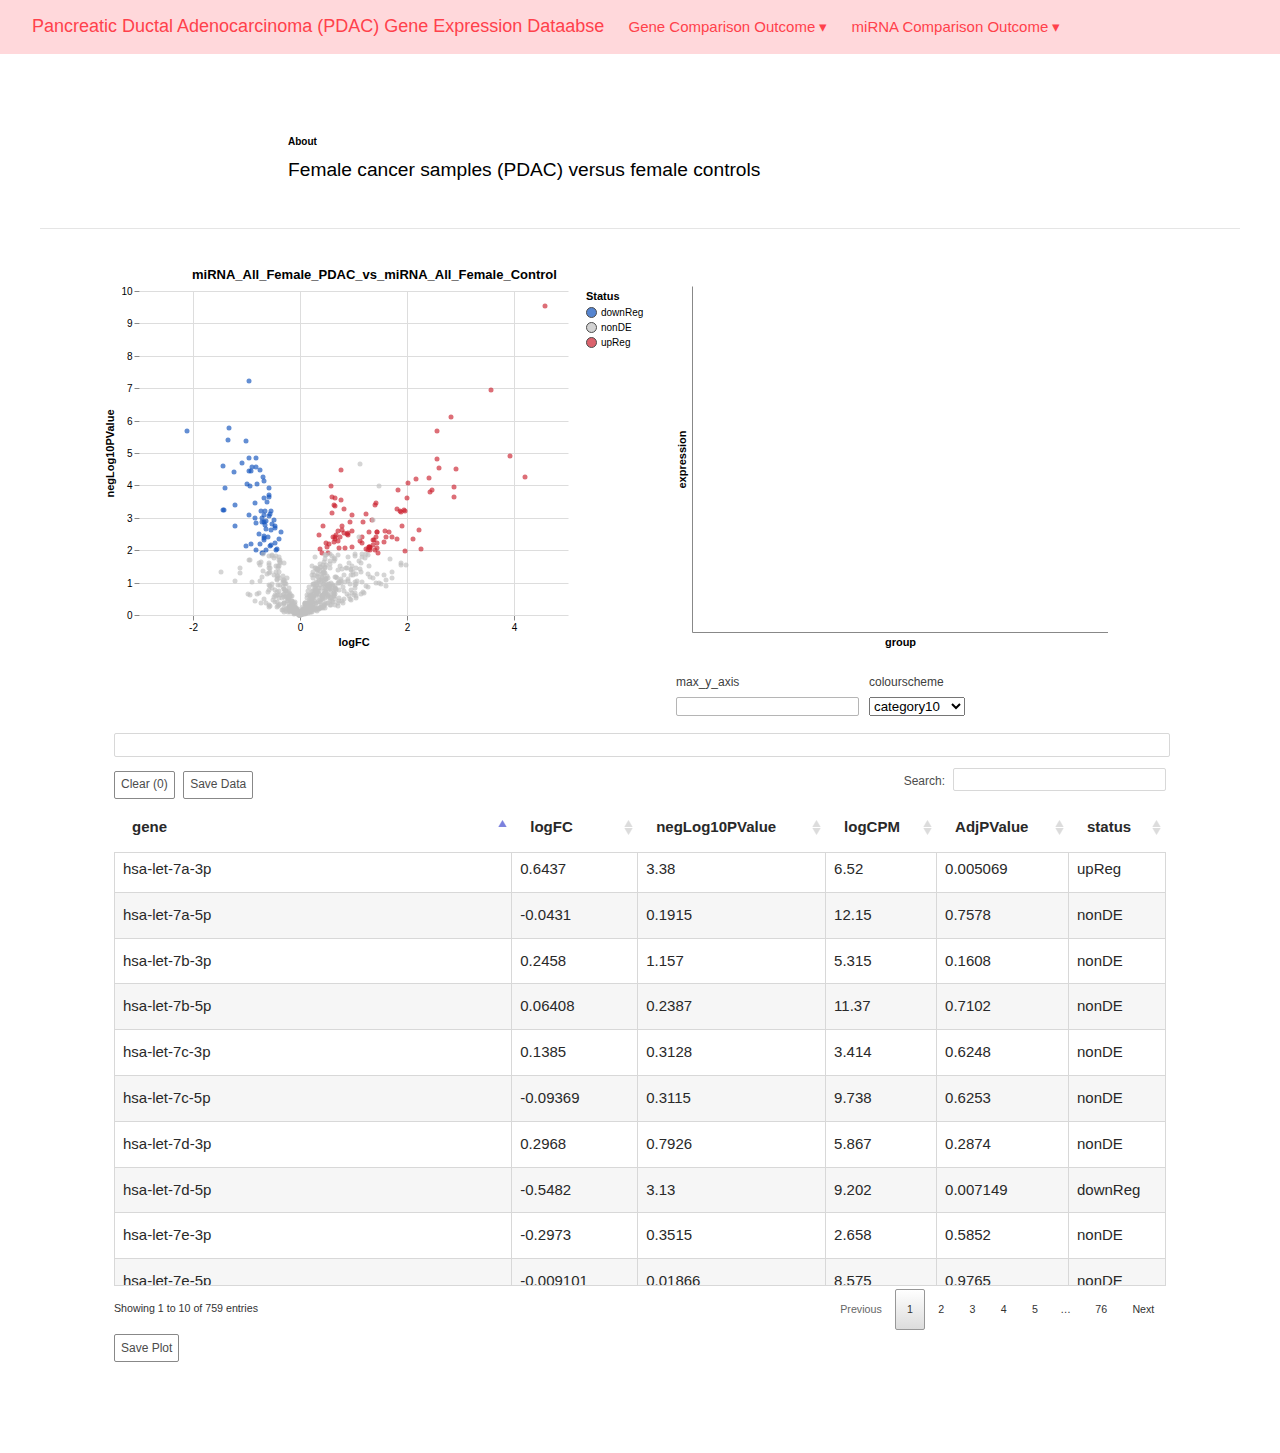
